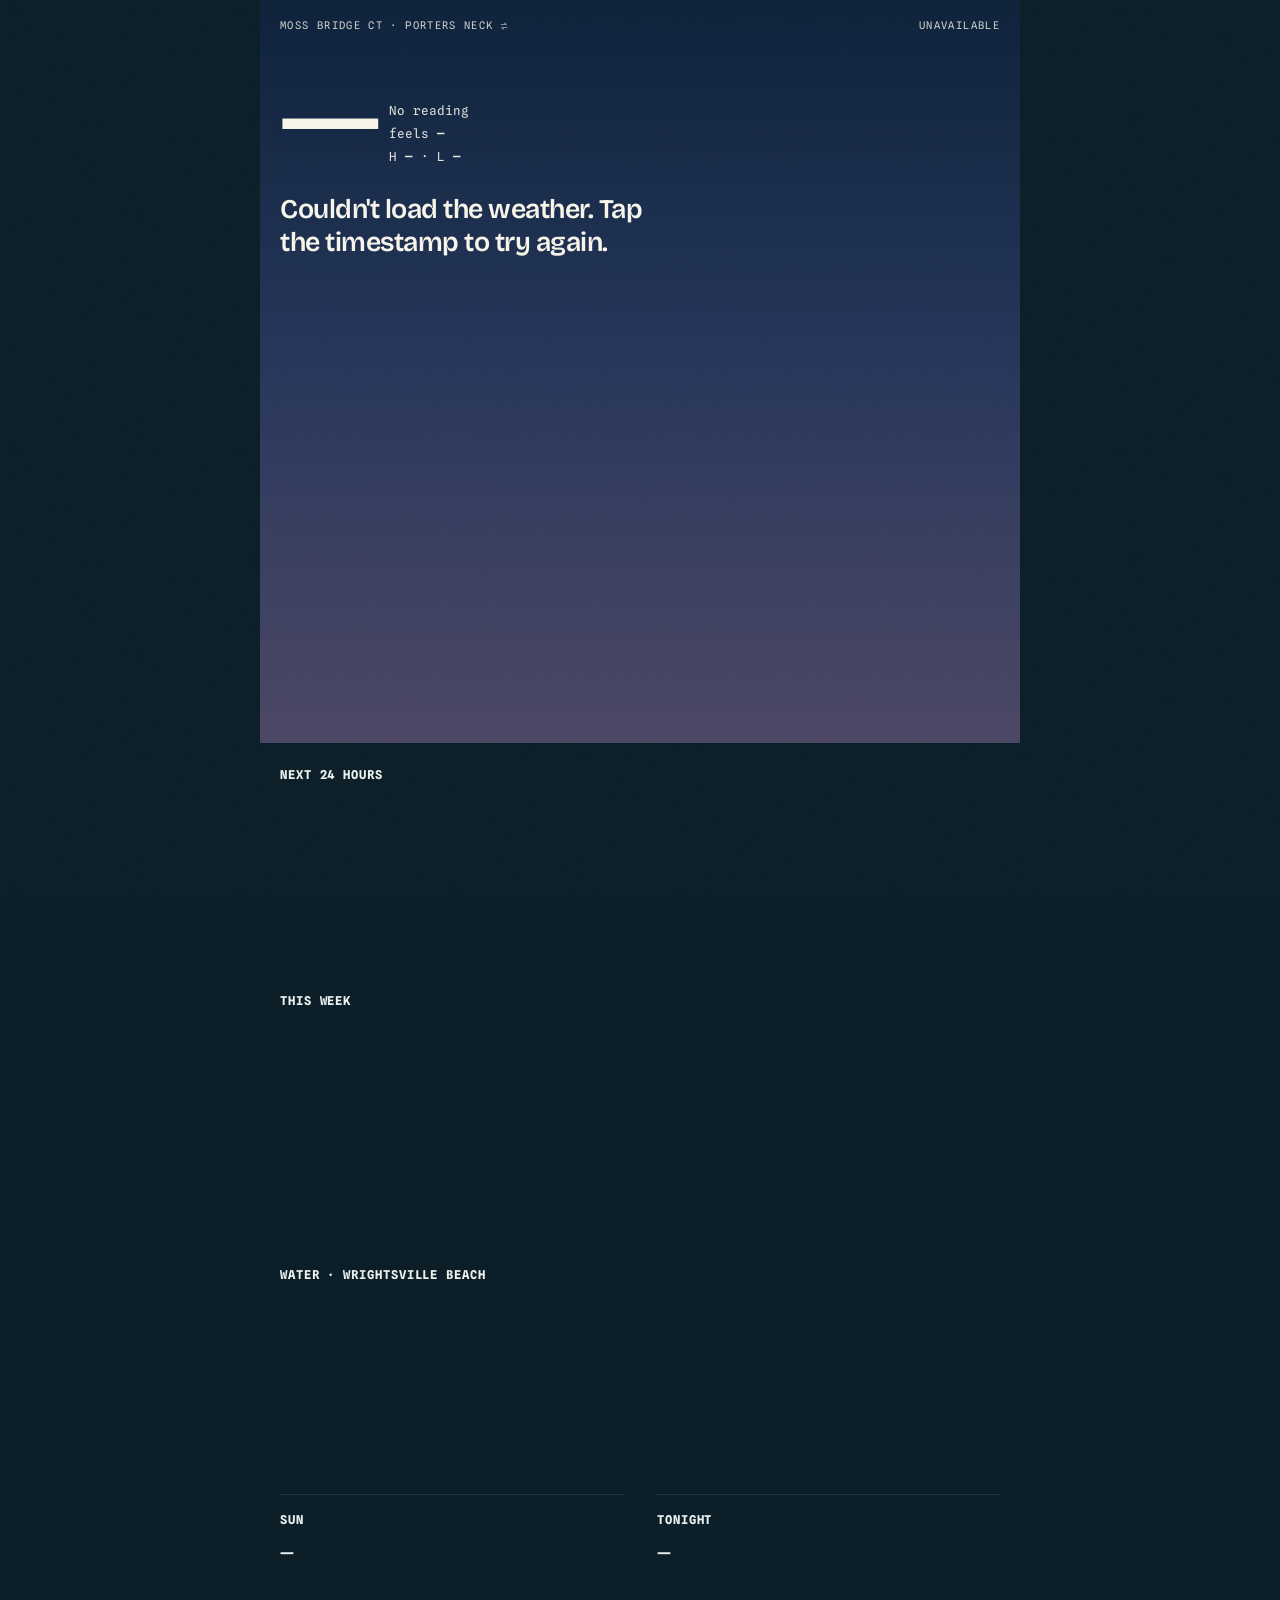
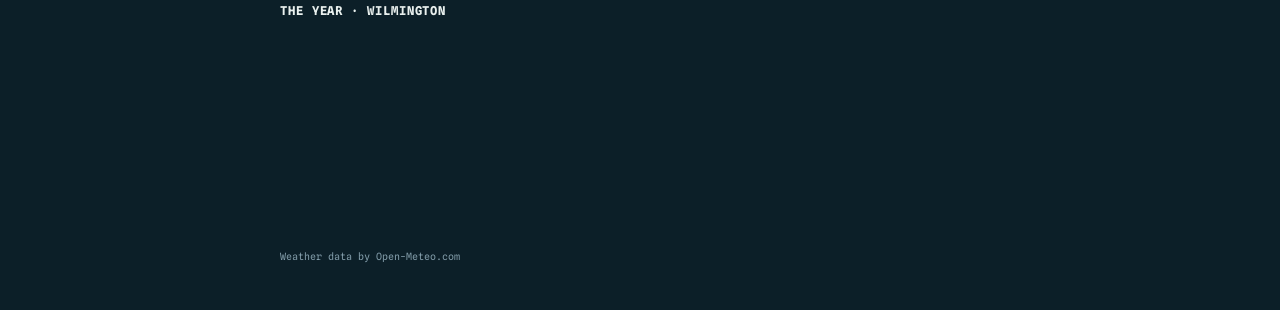
==== index.html @ b4efdf83 "The farm: the Milky Way from dusk, dimmed by the moon and never put out by it Josh: "no one's going " ====
<!DOCTYPE html>
<html lang="en" class="loading" data-theme="light">
<head>
<meta charset="UTF-8">
<meta name="viewport" content="width=device-width, initial-scale=1.0, viewport-fit=cover">
<title>Porch Weather</title>
<link rel="manifest" href="manifest.json">
<link rel="apple-touch-icon" href="icon-180.png">
<link rel="icon" href="icon-180.png">
<meta name="apple-mobile-web-app-capable" content="yes">
<meta name="mobile-web-app-capable" content="yes">
<meta name="apple-mobile-web-app-status-bar-style" content="black-translucent">
<meta name="apple-mobile-web-app-title" content="Porch">
<meta name="theme-color" id="themeColor" content="#8FC3D9">
<link rel="preconnect" href="https://fonts.googleapis.com">
<link rel="preconnect" href="https://fonts.gstatic.com" crossorigin>
<link href="https://fonts.googleapis.com/css2?family=Bricolage+Grotesque:opsz,wght@12..96,300..800&family=Spline+Sans+Mono:wght@400;500;600&display=swap" rel="stylesheet">
<style>
:root{
  --paper:#FAFAF6; --raised:#FFFFFF;
  --ink:#16303B; --ink-soft:#41596A; --ink-faint:#435D69;
  --line:#E3E7E1; --wash:#EFF2ED;
  --marker:#AD3517; --marker-soft:#F5E1DA;
  --water:#3E7CA6; --water-soft:#BFD7E4; --water-ink:#286184;
  --sun:#E8B02F; --heat:#974607; --go:#1E6B44;
  --sky1:#5C9FC6; --sky2:#9ECBDC; --sky3:#EAE6D2; --on-sky:#0F2B36; --off-sky:#F7F4EA;
  --sky-scrim:rgba(250,250,246,0);
  --disp:"Bricolage Grotesque",-apple-system,system-ui,sans-serif;
  --mono:"Spline Sans Mono",ui-monospace,monospace;
  --ease:cubic-bezier(.22,.68,.28,1);
}
html[data-theme=dark]{
  --paper:#0C1F28; --raised:#122B36;
  --ink:#E9F0EE; --ink-soft:#A6BCC6; --ink-faint:#829CA9;
  --line:#1C3844; --wash:#132C36;
  --marker:#F0774E; --marker-soft:#33231F;
  --water:#7FB0C9; --water-soft:#1B3B4A; --water-ink:#7FB0C9;
  --sun:#F0C04E; --heat:#E0A057; --go:#5FC08D;
}
*{margin:0;padding:0;box-sizing:border-box}
html{-webkit-text-size-adjust:100%;background:var(--paper)}
body{font-family:var(--disp);color:var(--ink);background:var(--paper);line-height:1.45;
  -webkit-font-smoothing:antialiased;transition:background .8s var(--ease),color .8s var(--ease);overflow-x:hidden}
.grain{position:fixed;inset:0;z-index:90;pointer-events:none;opacity:.045;mix-blend-mode:multiply;
  background-image:url("data:image/svg+xml,%3Csvg xmlns='http://www.w3.org/2000/svg' width='220' height='220'%3E%3Cfilter id='n'%3E%3CfeTurbulence type='fractalNoise' baseFrequency='.82' numOctaves='3' stitchTiles='stitch'/%3E%3C/filter%3E%3Crect width='100%25' height='100%25' filter='url(%23n)'/%3E%3C/svg%3E")}
html[data-theme=dark] .grain{mix-blend-mode:overlay;opacity:.09}
/* Golden hour is not only a sky event. When you open the app inside one, the paper should
   look like it is catching the light too: this is the light spilling off the sky block and
   down the page, and it stays with the viewport so the whole app reads as lit however far
   you have scrolled. It sits under .app, which has no background of its own. */
.goldwash{position:fixed;inset:0;z-index:0;pointer-events:none;opacity:0;
  transition:opacity 1.6s var(--ease),background 1.6s var(--ease)}
.app{max-width:760px;margin:0 auto;padding:0 0 calc(46px + env(safe-area-inset-bottom));position:relative;z-index:1}
@keyframes rise{from{opacity:0;transform:translateY(10px)}to{opacity:1;transform:none}}
.app>*{animation:rise .6s var(--ease) both}
.app>*:nth-child(2){animation-delay:.07s}.app>*:nth-child(3){animation-delay:.13s}
.app>*:nth-child(4){animation-delay:.19s}.app>*:nth-child(5){animation-delay:.25s}
.app>*:nth-child(6){animation-delay:.31s}.app>*:nth-child(7){animation-delay:.37s}
.app>*:nth-child(8){animation-delay:.43s}

/* ── sky ─────────────────────────────────────────────── */
/* The sunrise and sunset times sit on open sky, whose colour changes all day, so their
   halo has to be the opposite of whatever ink the sky just chose rather than the opposite
   of the theme. At golden hour the sky is dark enough to want light text while the theme
   is still light, and a light halo under light text erases the word. It also has to stay
   thin: at 10px a 2.6px stroke is wider than the stem of the digit it is meant to protect,
   so it closes every counter and the time becomes a blob. */
.suntime{paint-order:stroke;stroke:var(--off-sky,#F7F4EA);stroke-width:1.3px;
  stroke-linejoin:round;stroke-opacity:.9}
/* the sides keep clear of a status bar that stands down the edge: folded, the iPhone Duo's cover screen
   puts it in a column on the camera's side, reported as a side inset and not a top one, and the strip,
   the stamp and the cobweb ran under it (Josh, October 25 2026, his everyday phone). Everywhere else
   the side insets are 0 and this is the 20px it always was. The picture still runs edge to edge */
.sky{position:relative;overflow:hidden;color:var(--on-sky);isolation:isolate;
  padding:calc(18px + env(safe-area-inset-top)) max(20px,env(safe-area-inset-right)) 0 max(20px,env(safe-area-inset-left));
  background:linear-gradient(180deg,var(--sky1) 0%,var(--sky2) 46%,var(--sky3) 100%);
  transition:background 1.2s var(--ease),color .8s var(--ease)}
.sky::before{content:"";position:absolute;inset:0;z-index:1;pointer-events:none;
  background:linear-gradient(180deg,var(--scrim,transparent) 0%,transparent 68%);
  transition:background 1.2s var(--ease)}
.sky-fx{position:absolute;inset:0;z-index:0;pointer-events:none;overflow:hidden}
.sky-fx svg,.sky-fx canvas.milky{position:absolute;inset:0;width:100%;height:100%}
.sky>*:not(.sky-fx):not(.flash):not(.rainfx):not(.cobweb){position:relative;z-index:2}
/* Halloween's cobweb is on the glass, so it is over everything in the sky, the rain included, and
   it is out of the flow and takes no tap: nothing under it moves and every tap goes through it */
.cobweb{position:absolute;top:0;right:0;width:0;height:0;z-index:3;pointer-events:none}
.cobweb svg{position:absolute;top:0;right:0;display:block;overflow:hidden;pointer-events:none}
.cobweb .web-swing,.cobweb .web-reel,.cobweb .web-drop{transform-box:view-box;transform-origin:0 0}
/* the spider sways on her dragline the way a spider on silk does, and now and then lets herself
   down a little and climbs back: the dragline is reeled out (web-reel) exactly as far as she drops
   (web-drop), on one clock, so she never leaves the end of it */
.cobweb .web-swing{animation:webSwing var(--sw,6.4s) ease-in-out infinite alternate}
@keyframes webSwing{from{transform:rotate(var(--sa,3.5deg))}to{transform:rotate(calc(var(--sa,3.5deg) * -1))}}
.cobweb .web-reel{animation:webReel var(--dd,29s) ease-in-out infinite}
@keyframes webReel{0%,73%,100%{transform:none}76%{transform:scaleY(var(--ro,1.3))}78.5%,87%{transform:scaleY(var(--ry,1.25))}}
.cobweb .web-drop{animation:webDrop var(--dd,29s) ease-in-out infinite}
@keyframes webDrop{0%,73%,100%{transform:none}76%{transform:translateY(var(--yo,4px))}78.5%,87%{transform:translateY(var(--yd,3px))}}
/* Lightning runs on one clock for the whole sky, so a bolt and the wash that goes with
   it are the same event rather than two animations that happen to be on at once. The old
   pair could not have been: the wash cycled every 7s and the bolt every 37s, so the sky
   lit with nothing under it and the bolt struck into a sky that stayed dark. Beats at 0,
   34 and 61 per cent of the cycle carry a strike; 17 per cent is wash only, which is what
   a discharge inside the cloud looks like from a porch. Distant thunder gets sheetWash:
   the same clock, no close beat, and much less of it. */
.flash{position:absolute;inset:0;z-index:1;background:#FFF8E7;opacity:0;pointer-events:none}
.flash.on{animation:stormWash 19s linear infinite}
.flash.far{animation:sheetWash 19s linear infinite}
@keyframes stormWash{0%,100%{opacity:0}
  .5%{opacity:.52}1.1%{opacity:.06}1.8%{opacity:.36}3.1%{opacity:0}
  17%{opacity:0}17.9%{opacity:.19}19.6%{opacity:0}
  34%{opacity:0}34.5%{opacity:.47}35.1%{opacity:.05}35.9%{opacity:.33}37.2%{opacity:0}
  61%{opacity:0}61.5%{opacity:.55}62.1%{opacity:.07}62.9%{opacity:.39}64.3%{opacity:0}}
@keyframes sheetWash{0%,100%{opacity:0}
  .6%{opacity:.22}2.4%{opacity:0}
  61%{opacity:0}61.7%{opacity:.13}63.2%{opacity:0}}
.drift{will-change:transform}
/* the sky's clouds: each layer is the sky's own size, so the drift's 14% is 14% of the sky, and
   its canvas (bakeClouds) hangs out past it as far as the puffs and their blur reach */
.sky-fx .cloud{position:absolute;left:0;top:0;width:100%;height:100%;transform-origin:0 0;pointer-events:none}
.sky-fx .cloud canvas{position:absolute;display:block}
@keyframes drift{from{transform:translate3d(-14%,0,0)}to{transform:translate3d(14%,0,0)}}
/* rain leans and travels with the wind that is actually blowing */
.rainfx{position:absolute;inset:-10% 0 0;z-index:1;pointer-events:none;overflow:hidden;
  transform:skewX(var(--rlean,0deg))}
.rainfx i{position:absolute;top:-12%;width:var(--rw,1.2px);height:var(--rh,8%);border-radius:1px;
  background:linear-gradient(180deg,transparent,var(--rain,rgba(226,240,246,.62)));animation:fall linear infinite}
@keyframes fall{to{transform:translate3d(var(--rx,-14px),880px,0)}}
/* snow is the same generator wearing different clothes: round, slow, and it wanders on the
   way down instead of falling in a line */
.rainfx.snow{transform:none}
.rainfx.snow i{width:var(--rw,3px);height:var(--rw,3px);border-radius:50%;
  background:var(--snow,rgba(246,251,253,.92));animation-name:flake}
@keyframes flake{0%{transform:translate3d(0,0,0)}
  25%{transform:translate3d(calc(var(--rx,20px) * .45),220px,0)}
  50%{transform:translate3d(calc(var(--rx,20px) * .3),440px,0)}
  75%{transform:translate3d(calc(var(--rx,20px) * .85),660px,0)}
  100%{transform:translate3d(var(--rx,20px),880px,0)}}
/* the near rain, drawn inside a scene rather than behind it. The layer above is inked
   against the sky and falls behind the picture, so where a landform fills half the frame
   its drops cross a dark fold as dark lines and there is nothing left to see. These fall
   in front of the fold and are lit the other way round. */
.nearrain{animation:nearFall linear infinite}
@keyframes nearFall{from{transform:translate3d(0,0,0)}to{transform:translate3d(var(--nx,0px),var(--ny,160px),0)}}
/* rain hitting the flat: a tick that exists for two frames and is gone */
.splash{transform-box:fill-box;transform-origin:bottom center;opacity:0;animation:splash var(--sd,1.7s) linear infinite}
@keyframes splash{0%,90%,100%{opacity:0;transform:scaleY(.3)}92%{opacity:.55;transform:scaleY(1)}96%{opacity:.18;transform:scaleY(.6)}}
/* one bolt, rarely, two blinks and gone */
/* A strike is a leader, a bright return stroke, a gap, and a second weaker return.
   The old one faded up to .8 and back and read as a light being turned on. This is
   66ms to full, dark at 220ms, back at 285ms, gone by 550ms. */
.bolt{opacity:0;animation:bolt 19s linear infinite}
@keyframes bolt{0%{opacity:0}
  .35%{opacity:1}.75%{opacity:.92}
  1.15%{opacity:.08}
  1.5%{opacity:.88}2.1%{opacity:.66}
  2.9%{opacity:0}100%{opacity:0}}
@keyframes twinkle{0%,100%{opacity:var(--o)}50%{opacity:calc(var(--o) * .28)}}
.star{animation:twinkle 4s ease-in-out infinite}
/* while you are inside golden hour, the gold on the arc breathes */
.goldpulse{animation:goldBreathe 6s ease-in-out infinite}
@keyframes goldBreathe{0%,100%{opacity:var(--ga,.7)}50%{opacity:calc(var(--ga,.7) * 1.15)}}
/* one meteor every four minutes on a clear night, gone in seven hundred milliseconds */
.meteor{opacity:0;animation:meteor 240s linear infinite}
@keyframes meteor{0%,99.59%,100%{opacity:0;transform:translate(0,0)}
  99.63%{opacity:.9}99.88%{opacity:0;transform:translate(var(--mx,120px),var(--my,54px))}}
/* heat coming off the flat: a narrow band leaning half a degree either way */
.heatband{transform-box:fill-box;transform-origin:50% 100%;animation:heatShimmer 3.4s ease-in-out infinite alternate}
@keyframes heatShimmer{from{transform:skewX(-.55deg) translateY(.3px)}to{transform:skewX(.55deg) translateY(-.3px)}}
@keyframes sway{from{transform:skewX(var(--sway-neg,-.55deg))}to{transform:skewX(var(--sway,.55deg))}}
/* spanish moss hangs, so it pivots from the top and swings further than what holds it */
.moss{transform-box:fill-box;transform-origin:50% 0;animation:sway var(--md,7s) ease-in-out infinite alternate}
/* Beaufort's layers (lowcountryScene), laid over the still picture so WebKit repaints only what moves:
   the moss on its own, the still oak and the dock in front of it, the boxes over them (the water's band, and
   the palmetto crowns and the boat, which turn whole), and everything else that moves; and the joints the
   flag, the sock, the balloon and the skeleton's wave turn at */
.scene .scene-layer{position:absolute;left:0;top:0;width:100%;height:100%;pointer-events:none;will-change:transform}
/* the parts that turn whole, the palmetto crowns and the boat: each a box placed in the scene's units, as
   fractions of the frame, whose drawing is still and which turns about its joint, so WebKit hands the turn
   to the compositor and repaints nothing. A box in a box is the same size as its parent */
.scene .scene-lift{position:absolute;left:0;top:0;width:100%;height:100%;pointer-events:none;container-type:size;overflow:hidden}
/* only Beaufort has boxes; empty, at the other places, the container is not there at all, because even empty it
   moved a pixel of the coast's still picture under reduced motion */
.scene .scene-lift:empty{display:none}
.scene .scene-layer:empty{display:none}
.scene-lift .lift{position:absolute;overflow:hidden}
.scene-lift .lift>.lift{position:absolute;left:0;top:0;width:100%;height:100%}
/* a drawing runs on past the frame inside its box, and the frame is cut once, here, where it does not turn: cut
   by its own sheet, the third palmetto lost a turning sliver at the right edge of the screen as it swayed */
.scene-lift .lift>svg{position:absolute;display:block;overflow:visible}
@keyframes bftRockLift{from{transform:rotate(calc(var(--rk,1deg) * -1)) translateY(var(--rty,.25px))}to{transform:rotate(var(--rk,1deg)) translateY(calc(var(--rty,.25px) * -1))}}
.scene-layer :is(.bft-flag,.bft-sock,.bft-sock-tail,.bft-balloon),.scene-lift .bft-bones-wave{transform-box:view-box;transform-origin:0 0}
@keyframes bftTurn{from{transform:rotate(var(--sway-neg,-.6deg))}to{transform:rotate(var(--sway,.6deg))}}
/* the house at Porters Neck (pnPondScene): the gas flames flicker at their base, the fountain's jets lean and its spray drifts on the gusts, the reflection's ripples drift, and the heron's head nods */
:is(#sceneSvg,.scene-layer) .pn-flame{transform-box:view-box;transform-origin:0 0}
@keyframes pnDrift{from{transform:translateX(calc(var(--dx,1px) * -1))}to{transform:translateX(var(--dx,1px))}}
:is(#sceneSvg,.scene-layer) .heron-still *{animation:none!important}
/* the house animals: a look, a turtle dipping. Transforms and opacity only. */
:is(#sceneSvg,.scene-layer) :is(.pn-nod,.pn-dip,.pn-look){transform-box:view-box;transform-origin:0 0}
:is(#sceneSvg,.scene-layer) .pn-nod{animation:pnNod 8.5s ease-in-out infinite}
@keyframes pnNod{0%,72%,100%{transform:rotate(0)}80%{transform:rotate(7deg)}88%{transform:rotate(-2deg)}}
/* the hawk on the ridge dips its head to look over the lawn, holds, and comes back up: once in 31 seconds */
:is(#sceneSvg,.scene-layer) .pn-look{animation:pnLook 31s ease-in-out infinite}
@keyframes pnLook{0%,58%,100%{transform:rotate(0)}62%,75%{transform:rotate(17deg)}79%{transform:rotate(-4deg)}83%{transform:rotate(0)}}
:is(#sceneSvg,.scene-layer) .pn-dip{animation:pnDip 12s ease-in-out infinite}
@keyframes pnDip{0%,68%,100%{transform:translateY(0);opacity:1}74%{transform:translateY(2.6px);opacity:.15}80%{transform:translateY(0);opacity:1}}
@keyframes pnSpray{from{transform:skewX(calc(var(--sk,1deg) * -.4))}to{transform:skewX(var(--sk,1deg))}}
@keyframes pnDrops{from{transform:translateX(calc(var(--dx,1px) * -.3));opacity:.75}to{transform:translateX(var(--dx,1px));opacity:1}}
@keyframes pnFlick{0%{transform:scale(1,1);opacity:1}35%{transform:scale(1.02,calc(1 - var(--fk,.1)));opacity:.88}70%{transform:scale(.98,calc(1 + var(--fk,.1) * .6));opacity:1}100%{transform:scale(1,calc(1 - var(--fk,.1) * .5));opacity:.93}}
/* the hot tub, in season: low soft steam over a steady aqua light.
   Opacity and a short rise only, and reduced motion leaves the wisps still. */
:is(#sceneSvg,.scene-layer) .pn-steam{transform-box:fill-box;transform-origin:center bottom;animation:pnSteam var(--sd,9s) ease-in infinite}
@keyframes pnSteam{0%{transform:translateY(0);opacity:.55}25%{opacity:.8}100%{transform:translateY(-5px);opacity:0}}
.scene-layer .bft-flag[style]{animation:bftFlag var(--fd,1.4s) ease-in-out infinite alternate}
@keyframes bftFlag{from{transform:skewY(calc(var(--fs,2deg) * -1))}to{transform:skewY(var(--fs,2deg))}}
.scene-layer :is(.bft-sock,.bft-sock-tail)[style]{animation:bftFlutter var(--fd,1.6s) ease-in-out infinite alternate}
.scene-layer .bft-flyover{animation:bftFlyover 300s linear infinite;opacity:0}
@keyframes bftFlyover{0%{transform:translateX(0);opacity:1}7%{transform:translateX(var(--j1,420px));opacity:1}7.01%,100%{transform:translateX(var(--j1,420px));opacity:0}}
/* Halloween at Beaufort: the red balloon swings about its tie on the rail, the skeleton at the helm waves */
@keyframes bftBalloonSway{0%,100%{transform:rotate(var(--bl,-3deg))}34%{transform:rotate(var(--bp,3deg))}52%{transform:rotate(calc(var(--bp,3deg) * .3))}70%{transform:rotate(calc(var(--bp,3deg) * .65))}}
.scene-lift .bft-bones-wave[style]{animation:bftBonesWave 24s ease-in-out infinite}
@keyframes bftBonesWave{0%,78%,100%{transform:rotate(0)}81%{transform:rotate(20deg)}84%{transform:rotate(-6deg)}87%{transform:rotate(20deg)}90%{transform:rotate(-6deg)}93%{transform:rotate(10deg)}96%{transform:rotate(0)}}
@keyframes bftFlutter{from{transform:rotate(calc(var(--fa,1.5deg) * -1))}to{transform:rotate(var(--fa,1.5deg))}}
.flight-wing{transform-box:fill-box;animation:wingBeat var(--fd,7.4s) ease-in-out infinite}
.wing-l{transform-origin:100% 60%;--rest:0deg;--lift:9deg;--press:-5deg}.wing-r{transform-origin:0 60%;--rest:0deg;--lift:-9deg;--press:5deg}
/* gulls and hawks glide. One shallow beat inside a long rest reads as a bird;
   rapid mirrored triangles read as a bat, however accurate the body may be. */
@keyframes wingBeat{0%,52%,100%{transform:rotate(var(--rest))}
  57%{transform:rotate(var(--lift))}62%{transform:rotate(var(--press))}
  67%{transform:rotate(var(--lift))}72%{transform:rotate(var(--press))}
  77%{transform:rotate(var(--lift))}84%{transform:rotate(var(--rest))}}
.deer-ear{transform-box:fill-box;transform-origin:55% 85%;animation:earFlick 12.5s ease-in-out infinite}
@keyframes earFlick{0%,78%,100%{transform:rotate(0)}82%{transform:rotate(-11deg)}86%{transform:rotate(3deg)}90%{transform:rotate(0)}}
/* head and neck pivot at the shoulder: a long stretch of stillness, then the
   nose goes all the way into the grass and comes back up. The look-at-you
   is rarer, and never while the head is down. */
.deer-head{animation:deerGraze 48s ease-in-out infinite}
/* The buck carries his head high, so the graze is two joints on one clock: the neck swings down
   from the withers and the head tips back at the poll, which is what puts the muzzle in the grass
   instead of leaving it hanging at chest height */
@keyframes deerGraze{0%,26%,48%,100%{transform:none}32%,40%{transform:rotate(116deg)}45%{transform:none}}
.deer-nod{animation:deerNod 48s ease-in-out infinite}
@keyframes deerNod{0%,26%,48%,100%{transform:none}32%,40%{transform:rotate(-56deg)}45%{transform:none}}
.deer-leg{transform-box:fill-box;transform-origin:50% 0;animation:deerStep 29s ease-in-out infinite}
@keyframes deerStep{0%,76%,100%{transform:rotate(0)}81%{transform:rotate(7deg)}87%{transform:translateX(1px) rotate(-3deg)}93%{transform:rotate(0)}}
.wildlife.deer .deer-tail{animation:flagFlick 8s ease-in-out infinite}
@keyframes flagFlick{0%,16%,46%,100%{transform:none}
  19%{transform:rotate(28deg)}22%{transform:rotate(-12deg)}25%{transform:rotate(8deg)}29%{transform:none}
  68%{transform:rotate(24deg)}71%{transform:rotate(-10deg)}75%{transform:none}}
/* the water answers the wind: near-still under 6 mph, working chop above 15. One keyframe
   drives both the specular track and the chop dashes; the caller sets throw and opacity */
/* a cloud shadow crossing the ground, at the speed the clouds themselves are moving */
.cshadow{animation:cshadow var(--cd,90s) linear infinite}
@keyframes cshadow{0%{transform:translateX(var(--x0,-200px));opacity:0}
  16%,84%{opacity:var(--co,.1)}100%{transform:translateX(var(--x1,600px));opacity:0}}
/* a vane hunts back and forth in a gusty wind and sits almost still in a steady one */
.vane-hunt{transform-box:fill-box;transform-origin:center;animation:vaneHunt var(--vt,7s) ease-in-out infinite alternate}
@keyframes vaneHunt{from{transform:rotate(var(--vh-neg,-3deg))}to{transform:rotate(var(--vh,3deg))}}
/* the scene settles into place once, when the app opens, and never again */
@keyframes sceneIn{from{opacity:0;transform:translateY(7px) scale(1.014)}to{opacity:1;transform:none}}
.scene.first{animation:sceneIn .9s var(--ease) both}
.wmove{transform-box:fill-box;transform-origin:center;animation:wmove var(--wd,9s) ease-in-out infinite}
@keyframes wmove{0%,100%{transform:translateX(calc(var(--wx,2px) * -1));opacity:var(--o0,.1)}
  50%{transform:translateX(var(--wx,2px));opacity:var(--o1,.24)}}
/* A heron is mostly still. Two steps, a long stand, one spear, and a slow
   unnoticed drift back over the last thirty seconds so the loop can start
   again. It does not walk home — that was the moonwalk — and it does not
   turn: the turn was there to mask the drift, and a fold-and-flip on a
   fourteen-second beat read as a twirl, which is the opposite of masking.
   5.6px over thirty seconds needs no mask. The strike tips the whole bird
   at the hips so the neck stays on the chest. */
.heron-wade{animation:heronWade 150s ease-in-out infinite}
@keyframes heronWade{0%,23.8%,100%{transform:none}
  25%,28%{transform:translateX(-2.8px)}
  29.5%,80%{transform:translateX(-5.6px)}}
.heron-lunge{animation:heronLunge 150s ease-in-out infinite}
@keyframes heronLunge{0%,39%,48%,100%{transform:none}
  40.4%{transform:rotate(-37deg) translate(0,5px)}
  40.8%,43.6%{transform:rotate(-48deg) translate(0,7px)}
  46.2%{transform:rotate(-15deg) translate(0,1.4px)}}
.heron-leg.near{animation:heronStepA 150s ease-in-out infinite}
.heron-leg.far{animation:heronStepB 150s ease-in-out infinite}
.heron-leg.near .heron-tarsus{animation:heronTuckA 150s ease-in-out infinite}
.heron-leg.far .heron-tarsus{animation:heronTuckB 150s ease-in-out infinite}
@keyframes heronStepA{0%,21.5%,25%,100%{transform:none}
  22.8%{transform:rotate(22deg)}23.8%{transform:rotate(14deg)}}
@keyframes heronTuckA{0%,22%,23.8%,100%{transform:none}
  22.5%{transform:rotate(-28deg)}}
@keyframes heronStepB{0%,25.5%,30%,100%{transform:none}
  26.8%{transform:rotate(-14deg)}27.8%{transform:rotate(22deg)}28.8%{transform:rotate(14deg)}}
@keyframes heronTuckB{0%,27%,28.8%,100%{transform:none}
  27.4%{transform:rotate(-28deg)}}
.heron-strike{animation:heronStrike 150s ease-in-out infinite}
@keyframes heronStrike{0%,39%,48%,100%{transform:none}
  40.4%{transform:translate(-.8px,2.2px) rotate(-37deg)}
  40.8%,43.6%{transform:translate(-1px,2.8px) rotate(-46deg)}
  46.2%{transform:translate(-.3px,.8px) rotate(-14deg)}}
.heron-step-ring{transform-box:fill-box;transform-origin:center;opacity:0;animation:heronStepRingA 150s ease-out infinite}
.heron-step-ring.far{animation-name:heronStepRingB}
@keyframes heronStepRingA{0%,24.9%,28%,100%{opacity:0;transform:scale(.45)}25%{opacity:.32;transform:scale(.55)}27.4%{opacity:0;transform:scale(1.5)}}
@keyframes heronStepRingB{0%,29.9%,33%,100%{opacity:0;transform:scale(.45)}30%{opacity:.32;transform:scale(.55)}32.4%{opacity:0;transform:scale(1.5)}}
.heron-splash{transform-box:fill-box;transform-origin:center;animation:heronSplash 150s ease-out infinite;opacity:0}
@keyframes heronSplash{0%,40.5%,46%,100%{opacity:0;transform:scale(.4)}
  40.7%{opacity:.5;transform:scale(.7)}
  42.5%{opacity:.22;transform:scale(1.5)}
  44.8%{opacity:0;transform:scale(1.9)}}
/* The scan was two sweeps every 31 seconds, which is forty per cent of the time
   spent moving, on a bird whose whole character is that it does not. It goes
   over once now, waits there, comes back, and then does nothing for a minute
   and a half. 97s is coprime with the 150s body clock so the look never lands
   on the same beat as the strike, and the phase comes off the wall clock or a
   re-render would keep dropping the wait back to the start. */
.heron-scan{animation:heronScan 97s ease-in-out infinite}
@keyframes heronScan{0%,80%,100%{transform:rotate(0)}
  85.5%,91%{transform:rotate(-3deg)}96%{transform:rotate(0)}}
/* A perched egret rests for a long time, then gives its wings one quick settling flutter.
   The shoulder is the real pivot; the long quiet gap keeps it a resident, not a show. */
.egret-wing-stretch{animation:egretWingStretch 90s ease-in-out infinite}
@keyframes egretWingStretch{0%,95%,100%{transform:none}
  96%{transform:rotate(-34deg)}97%{transform:rotate(-8deg)}98%{transform:rotate(-28deg)}99%{transform:rotate(-3deg)}}
/* one gull actually crosses, instead of two pinned to the sky */
.gull-cross{animation:gullCross var(--gd,70s) linear infinite}
@keyframes gullCross{0%{transform:translate(0,0);opacity:0}6%,94%{opacity:1}
  50%{transform:translate(calc(var(--gx,300px) * .5),var(--gy,-16px))}
  100%{transform:translate(var(--gx,300px),0);opacity:0}}
/* a hawk on a thermal: a long slow ellipse, not a flight path */
.hawk-circle{animation:circleDrift var(--hd,150s) ease-in-out infinite}
@keyframes circleDrift{0%,100%{transform:translate(0,0)}25%{transform:translate(var(--cx,30px),var(--cy,-8px))}
  50%{transform:translate(0,var(--cy2,-15px))}75%{transform:translate(calc(var(--cx,30px) * -1),var(--cy,-8px))}}
/* Halloween's bats (October only). A bat's wing never rests: each one turns at its own shoulder
   through quick uneven strokes, folding a little on the way up the way a bat's hand does, with a
   half-beat now and then as it turns. The outer group hunts a jinking loop round its own patch of
   sky, banked into its turns, carried downwind across it (--dr, off the real wind) and beating
   back, and leaning with the wind (--ln). Three loops, so the colony never flies in step. */
:is(#sceneSvg,.scene-layer) .bat-wing,:is(#sceneSvg,.scene-layer) .bat-fly{transform-box:view-box;transform-origin:0 0}
:is(#sceneSvg,.scene-layer) .bat-wing{animation:batFlap .6s ease-in-out infinite}
@keyframes batFlap{0%,100%{transform:rotate(calc(var(--wd)*-34deg)) scaleX(.74)}13%{transform:rotate(calc(var(--wd)*30deg)) scaleX(1)}
  27%{transform:rotate(calc(var(--wd)*-30deg)) scaleX(.78)}41%{transform:rotate(calc(var(--wd)*36deg)) scaleX(1)}
  55%{transform:rotate(calc(var(--wd)*-24deg)) scaleX(.82)}67%{transform:rotate(calc(var(--wd)*20deg)) scaleX(1)}
  80%{transform:rotate(calc(var(--wd)*-8deg)) scaleX(.95)}89%{transform:rotate(calc(var(--wd)*12deg)) scaleX(1)}}
:is(#sceneSvg,.scene-layer) .bat-a{animation:batHuntA var(--bd,4.6s) linear infinite}
:is(#sceneSvg,.scene-layer) .bat-b{animation:batHuntB var(--bd,4.6s) linear infinite}
:is(#sceneSvg,.scene-layer) .bat-c{animation:batHuntC var(--bd,4.6s) linear infinite}
@keyframes batHuntA{0%,100%{transform:translate(0px,0px) rotate(var(--ln))}
  9%{transform:translate(calc(var(--rx)*.45 + var(--dr)*.1),calc(var(--ry)*-.6)) rotate(calc(var(--ln) + var(--sx)*-12deg))}
  17%{transform:translate(calc(var(--rx)*.9 + var(--dr)*.2),calc(var(--ry)*-.45)) rotate(calc(var(--ln) + var(--sx)*8deg))}
  22%{transform:translate(calc(var(--rx)*1 + var(--dr)*.27),calc(var(--ry)*.15)) rotate(calc(var(--ln) + var(--sx)*18deg))}
  26%{transform:translate(calc(var(--rx)*.7 + var(--dr)*.33),calc(var(--ry)*.55)) rotate(calc(var(--ln) + var(--sx)*-14deg))}
  35%{transform:translate(calc(var(--rx)*.2 + var(--dr)*.45),calc(var(--ry)*.3)) rotate(calc(var(--ln) + var(--sx)*-6deg))}
  44%{transform:translate(calc(var(--rx)*-.35 + var(--dr)*.58),calc(var(--ry)*.75)) rotate(calc(var(--ln) + var(--sx)*10deg))}
  52%{transform:translate(calc(var(--rx)*-.8 + var(--dr)*.7),calc(var(--ry)*.5)) rotate(calc(var(--ln) + var(--sx)*16deg))}
  57%{transform:translate(calc(var(--rx)*-1 + var(--dr)*.78),calc(var(--ry)*-.1)) rotate(calc(var(--ln) + var(--sx)*-8deg))}
  63%{transform:translate(calc(var(--rx)*-.65 + var(--dr)*.9),calc(var(--ry)*-.75)) rotate(calc(var(--ln) + var(--sx)*-16deg))}
  71%{transform:translate(calc(var(--rx)*-.15 + var(--dr)*1),calc(var(--ry)*-1)) rotate(calc(var(--ln) + var(--sx)*4deg))}
  78%{transform:translate(calc(var(--rx)*.25 + var(--dr)*.8),calc(var(--ry)*-.55)) rotate(calc(var(--ln) + var(--sx)*14deg))}
  84%{transform:translate(calc(var(--rx)*.05 + var(--dr)*.55),calc(var(--ry)*.05)) rotate(calc(var(--ln) + var(--sx)*-10deg))}
  92%{transform:translate(calc(var(--rx)*-.2 + var(--dr)*.25),calc(var(--ry)*-.3)) rotate(calc(var(--ln) + var(--sx)*6deg))}}
@keyframes batHuntB{0%,100%{transform:translate(0px,0px) rotate(var(--ln))}
  8%{transform:translate(calc(var(--rx)*.55 + var(--dr)*.12),calc(var(--ry)*-.35)) rotate(calc(var(--ln) + var(--sx)*10deg))}
  14%{transform:translate(calc(var(--rx)*.95 + var(--dr)*.2),calc(var(--ry)*-.8)) rotate(calc(var(--ln) + var(--sx)*18deg))}
  19%{transform:translate(calc(var(--rx)*.75 + var(--dr)*.26),calc(var(--ry)*-.2)) rotate(calc(var(--ln) + var(--sx)*-20deg))}
  24%{transform:translate(calc(var(--rx)*.9 + var(--dr)*.33),calc(var(--ry)*.5)) rotate(calc(var(--ln) + var(--sx)*-6deg))}
  33%{transform:translate(calc(var(--rx)*.35 + var(--dr)*.45),calc(var(--ry)*.8)) rotate(calc(var(--ln) + var(--sx)*12deg))}
  40%{transform:translate(calc(var(--rx)*-.25 + var(--dr)*.55),calc(var(--ry)*.35)) rotate(calc(var(--ln) + var(--sx)*-10deg))}
  46%{transform:translate(calc(var(--rx)*-.7 + var(--dr)*.64),calc(var(--ry)*.85)) rotate(calc(var(--ln) + var(--sx)*-18deg))}
  51%{transform:translate(calc(var(--rx)*-1 + var(--dr)*.72),calc(var(--ry)*.2)) rotate(calc(var(--ln) + var(--sx)*14deg))}
  58%{transform:translate(calc(var(--rx)*-.75 + var(--dr)*.82),calc(var(--ry)*-.5)) rotate(calc(var(--ln) + var(--sx)*20deg))}
  65%{transform:translate(calc(var(--rx)*-.3 + var(--dr)*.92),calc(var(--ry)*-.95)) rotate(calc(var(--ln) + var(--sx)*-6deg))}
  72%{transform:translate(calc(var(--rx)*.1 + var(--dr)*1),calc(var(--ry)*-.4)) rotate(calc(var(--ln) + var(--sx)*-16deg))}
  80%{transform:translate(calc(var(--rx)*.5 + var(--dr)*.75),calc(var(--ry)*-.1)) rotate(calc(var(--ln) + var(--sx)*8deg))}
  87%{transform:translate(calc(var(--rx)*.2 + var(--dr)*.45),calc(var(--ry)*.45)) rotate(calc(var(--ln) + var(--sx)*-12deg))}
  94%{transform:translate(calc(var(--rx)*-.15 + var(--dr)*.2),calc(var(--ry)*.2)) rotate(calc(var(--ln) + var(--sx)*6deg))}}
@keyframes batHuntC{0%,100%{transform:translate(0px,0px) rotate(var(--ln))}
  10%{transform:translate(calc(var(--rx)*.5 + var(--dr)*.12),calc(var(--ry)*-.7)) rotate(calc(var(--ln) + var(--sx)*-14deg))}
  18%{transform:translate(calc(var(--rx)*1 + var(--dr)*.22),calc(var(--ry)*-.3)) rotate(calc(var(--ln) + var(--sx)*10deg))}
  25%{transform:translate(calc(var(--rx)*.65 + var(--dr)*.31),calc(var(--ry)*.4)) rotate(calc(var(--ln) + var(--sx)*18deg))}
  31%{transform:translate(calc(var(--dr)*.4),0px) rotate(calc(var(--ln) + var(--sx)*-4deg))}
  38%{transform:translate(calc(var(--rx)*-.5 + var(--dr)*.5),calc(var(--ry)*-.65)) rotate(calc(var(--ln) + var(--sx)*-16deg))}
  46%{transform:translate(calc(var(--rx)*-1 + var(--dr)*.6),calc(var(--ry)*-.25)) rotate(calc(var(--ln) + var(--sx)*8deg))}
  53%{transform:translate(calc(var(--rx)*-.75 + var(--dr)*.7),calc(var(--ry)*.55)) rotate(calc(var(--ln) + var(--sx)*16deg))}
  58%{transform:translate(calc(var(--rx)*-.35 + var(--dr)*.78),calc(var(--ry)*.8)) rotate(calc(var(--ln) + var(--sx)*-10deg))}
  64%{transform:translate(calc(var(--rx)*.1 + var(--dr)*.88),calc(var(--ry)*.3)) rotate(calc(var(--ln) + var(--sx)*-18deg))}
  70%{transform:translate(calc(var(--rx)*.45 + var(--dr)*.97),calc(var(--ry)*.9)) rotate(calc(var(--ln) + var(--sx)*6deg))}
  76%{transform:translate(calc(var(--rx)*.8 + var(--dr)*1),calc(var(--ry)*.35)) rotate(calc(var(--ln) + var(--sx)*14deg))}
  83%{transform:translate(calc(var(--rx)*.35 + var(--dr)*.7),calc(var(--ry)*-.25)) rotate(calc(var(--ln) + var(--sx)*-8deg))}
  91%{transform:translate(calc(var(--rx)*-.1 + var(--dr)*.35),calc(var(--ry)*-.4)) rotate(calc(var(--ln) + var(--sx)*10deg))}}
/* a tail is the first thing that moves on a deer that has not decided to leave */
.deer-tail{transform-box:fill-box;transform-origin:90% 6%;animation:tailFlick 14.5s ease-in-out infinite}
@keyframes tailFlick{0%,62%,100%{transform:rotate(0)}65%{transform:rotate(16deg)}68%{transform:rotate(-9deg)}
  71%{transform:rotate(5deg)}75%{transform:rotate(0)}}
/* a fiddler crab moves in one burst, then pretends it did not */
.crab-run{animation:scuttle var(--cd,58s) ease-in-out infinite}
@keyframes scuttle{0%,50%{transform:translateX(0)}52%,54%{transform:translateX(3px)}
  56%,58%{transform:translateX(6px)}60%,77%{transform:translateX(9px)}
  80%,82%{transform:translateX(6px)}85%,87%{transform:translateX(3px)}90%,100%{transform:translateX(0)}}
/* Four near legs work in alternating pairs during each short dash; the far four
   support the crab. Each moving leg turns where it joins the shell. */
.crab-leg{animation:crabStep 58s ease-in-out infinite}
@keyframes crabStep{0%,50%,52%,54%,56%,58%,60%,77%,80%,82%,85%,87%,90%,100%{transform:rotate(0)}
  51%,55%,59%,78.5%,83.5%,88.5%{transform:rotate(var(--step))}}
.crab-ripple{transform-box:fill-box;transform-origin:center;opacity:0;animation:crabRipple 58s ease-out infinite}
@keyframes crabRipple{0%,50%,54%,58%,77%,82%,87%,92%,100%{opacity:0;transform:scale(.65)}
  51%,55%,59%,78.5%,83.5%,88.5%{opacity:.28;transform:scale(1)}
  53%,57%,62%,81%,86%,91%{opacity:0;transform:scale(1.3)}}
.owl-eyes{animation:wildlifeBlink 11s ease-in-out infinite}
@keyframes wildlifeBlink{0%,91%,96%,100%{transform:scaleY(1)}93%,94%{transform:scaleY(.08)}}
.owl-head{animation:owlTurn 41s ease-in-out infinite}
@keyframes owlTurn{0%,76%,100%{transform:rotate(0)}82%,90%{transform:rotate(-5deg)}96%{transform:rotate(2deg)}}
.frog-throat{animation:frogBreath 13s ease-in-out infinite}
@keyframes frogBreath{0%,65%,100%{transform:scale(.88);opacity:.25}73%,79%{transform:scale(1.12);opacity:.6}86%{transform:scale(.92);opacity:.3}}
.frog-ripple{transform-box:fill-box;transform-origin:center;opacity:0;animation:frogRipple 13s ease-out infinite}
@keyframes frogRipple{0%,70%,93%,100%{opacity:0;transform:scale(.6)}74%{opacity:.24;transform:scale(.8)}90%{opacity:0;transform:scale(1.5)}}
.crab-claw{animation:clawLift 21s ease-in-out infinite}
/* the big claw sits on the -x side of its joint, so the wave is a positive rotation */
@keyframes clawLift{0%,76%,100%{transform:rotate(0)}83%,88%{transform:rotate(8deg)}94%{transform:rotate(-2deg)}}
.shore-head{animation:shoreFeed 19s ease-in-out infinite}
/* the bird faces -x, so working the mud is a negative rotation: the bill goes down, not back */
@keyframes shoreFeed{0%,61%,100%{transform:rotate(0)}67%{transform:rotate(-30deg)}72%{transform:rotate(-22deg)}77%{transform:rotate(-34deg)}83%{transform:rotate(0)}}
.corm-wing{animation:wingSet 37s ease-in-out infinite}
@keyframes wingSet{0%,72%,100%{transform:rotate(0)}79%{transform:rotate(var(--set,3deg))}88%{transform:rotate(calc(var(--set,3deg) * -.45))}94%{transform:rotate(0)}}
.raccoon-head{animation:raccoonSniff 34s ease-in-out infinite}
@keyframes raccoonSniff{0%,70%,100%{transform:rotate(0)}76%,84%{transform:translate(-.5px,.4px) rotate(4deg)}91%{transform:rotate(-2deg)}}
.raccoon-paw{animation:raccoonReach 34s ease-in-out infinite}
@keyframes raccoonReach{0%,72%,100%{transform:none}78%,84%{transform:translate(-1px,1.2px) rotate(9deg)}91%{transform:none}}
.perch-head{transform-box:fill-box;transform-origin:80% 80%;animation:headCock 17s ease-in-out infinite}
@keyframes headCock{0%,66%,100%{transform:rotate(0)}72%,84%{transform:rotate(-9deg)}90%{transform:rotate(3deg)}}
.magpie-tail{transform-box:fill-box;transform-origin:12% 45%;animation:magpieTail 19s ease-in-out infinite}
@keyframes magpieTail{0%,68%,100%{transform:rotate(0)}73%{transform:rotate(4deg)}79%{transform:rotate(-2deg)}86%{transform:rotate(0)}}
.rabbit-ear{transform-box:fill-box;transform-origin:50% 100%;animation:rabbitListen 16s ease-in-out infinite}
@keyframes rabbitListen{0%,64%,100%{transform:rotate(0)}70%,82%{transform:rotate(var(--ear-turn,7deg))}88%{transform:rotate(calc(var(--ear-turn,7deg) * -.35))}}
.rabbit-body{transform-box:fill-box;transform-origin:50% 100%;animation:rabbitBreathe 7s ease-in-out infinite alternate}
@keyframes rabbitBreathe{from{transform:scaleY(.985)}to{transform:scaleY(1.015)}}
.city-window.spark{animation:citySparkle var(--spark-d,12s) ease-in-out infinite}
@keyframes citySparkle{0%,68%,100%{opacity:var(--spark-lo,.34)}74%,82%{opacity:var(--spark-hi,.92)}88%{opacity:var(--spark-lo,.34)}}
/* a carved pumpkin's candle gutters only as hard as the gusts say: the depth and the tempo are
   set per render off the wind (candleK), and in a calm it gets no animation at all. A flame
   ducks fast and comes back slower. Each cycle has two deep ducks, the second shallower than
   the first (--c0, then --c2), among smaller flutters (--c1) */
:is(#sceneSvg,.scene-layer) .candle.flicker{animation:candle 2.4s ease-in-out infinite}
@keyframes candle{0%,100%{opacity:1}7%{opacity:var(--c1,.9)}12%{opacity:.98}27%{opacity:var(--c1,.9)}31%{opacity:var(--c0,.8)}44%{opacity:1}60%{opacity:.97}66%{opacity:var(--c1,.9)}74%{opacity:var(--c2,.85)}79%{opacity:var(--c1,.9)}90%{opacity:1}}
/* the witch crosses once in each cycle, in the first 22% of it, and spends the rest of it off the
   frame's edge; the bob and the cape's flutter come off the gusts (see witchFly in the script).
   They pivot on her middle and on her shoulders, so their origin is the joint's own 0 0 */
:is(#sceneSvg,.scene-layer) .witch-cross{animation:witchCross var(--wd,60s) linear infinite}
@keyframes witchCross{0%{transform:translate(var(--wx0,-40px),var(--wy0,60px))}22%,100%{transform:translate(var(--wx1,440px),var(--wy1,50px))}}
:is(#sceneSvg,.scene-layer) .witch-bob,:is(#sceneSvg,.scene-layer) .witch-cape{transform-box:view-box;transform-origin:0 0}
:is(#sceneSvg,.scene-layer) .witch-bob{animation:witchBob var(--wbd,3s) ease-in-out infinite alternate}
@keyframes witchBob{from{transform:translateY(var(--wba,1px)) rotate(var(--wbr,1deg))}to{transform:translateY(calc(var(--wba,1px) * -1)) rotate(calc(var(--wbr,1deg) * -1))}}
:is(#sceneSvg,.scene-layer) .witch-cape{animation:witchCape var(--wcd,1s) ease-in-out infinite alternate}
@keyframes witchCape{from{transform:rotate(var(--wc,2deg))}to{transform:rotate(calc(var(--wc,2deg) * -.7))}}
/* More Halloween (October only). The black cat's tail is its own joint at the root and flicks now and
   then: a long sit, then two quick flicks and a settle. The cheesecloth ghost hangs from its knot and
   swings as far as the gusts say, inside the hardwood's own sway. The eyes in the dark open, look,
   blink once and go, each pair on its own clock. The marsh lights drift and dim, slowly. All of
   them pivot on their own joint's 0 0, and all of them are transforms and opacity */
:is(#sceneSvg,.scene-layer) .cat-tail,:is(#sceneSvg,.scene-layer) .ghost-swing,:is(#sceneSvg,.scene-layer) .dark-eyes{transform-box:view-box;transform-origin:0 0}
:is(#sceneSvg,.scene-layer) .cat-tail{animation:catTail 23s ease-in-out infinite}
@keyframes catTail{0%,70%,100%{transform:rotate(0)}73.5%{transform:rotate(-17deg)}77%{transform:rotate(4deg)}80.5%{transform:rotate(-11deg)}85%{transform:rotate(0)}}
:is(#sceneSvg,.scene-layer) .ghost-swing{animation:ghostSwing var(--gd,3s) ease-in-out infinite alternate}
@keyframes ghostSwing{from{transform:rotate(var(--gs,3deg))}to{transform:rotate(calc(var(--gs,3deg) * -.8))}}
:is(#sceneSvg,.scene-layer) .dark-eyes{animation:darkEyes var(--ed,29s) ease-in-out infinite}
@keyframes darkEyes{0%,9%{opacity:0;transform:scaleY(1)}15%{opacity:1}43%{transform:scaleY(1)}44.5%{transform:scaleY(.08)}46%{transform:scaleY(1)}61%{opacity:1}68%,100%{opacity:0;transform:scaleY(1)}}
:is(#sceneSvg,.scene-layer) .wisp{opacity:.7;animation:wisp var(--wd,13s) ease-in-out infinite}
@keyframes wisp{0%,100%{transform:translate(0,0);opacity:.35}28%{transform:translate(var(--wx1,4px),var(--wy1,-1px));opacity:.9}52%{opacity:.5}74%{transform:translate(var(--wx2,-3px),var(--wy2,1px));opacity:.85}}
.city-beacon{opacity:.15;animation:cityBeacon var(--beacon-d,7s) ease-in-out infinite}
@keyframes cityBeacon{0%,78%,100%{opacity:.12}82%,87%{opacity:.82}91%{opacity:.12}}
.fox-head{animation:foxSniff 31s ease-in-out infinite}
@keyframes foxSniff{0%,72%,100%{transform:rotate(0)}78%,85%{transform:translateY(.5px) rotate(5deg)}93%{transform:rotate(-1deg)}}
.fox-tail{animation:foxBrush 31s ease-in-out infinite}
@keyframes foxBrush{0%,74%,100%{transform:rotate(0)}82%,88%{transform:rotate(5deg)}94%{transform:rotate(-2deg)}}
/* hens spend most of their time looking still. Two work the dirt on separate
   clocks — a short run of pecks, then a long stand — and the third scratches,
   then pecks what she turned up. They do not move as a unit.
   The drawing faces left: the beak is -x of the shoulder, so a peck is a
   negative rotation (beak down to the dirt). Positive rotate folded the
   head back over the body. */
.hen-peck{animation:henPeck 15s ease-in-out infinite}
@keyframes henPeck{0%,56%,100%{transform:none}
  59%{transform:rotate(-42deg)}61%{transform:rotate(-12deg)}
  63%{transform:rotate(-48deg)}65%{transform:rotate(-10deg)}
  67%{transform:rotate(-44deg)}69%{transform:rotate(-14deg)}
  71%{transform:rotate(-46deg)}74%{transform:none}}
.hen-tip{animation:henTip 15s ease-in-out infinite}
@keyframes henTip{0%,54%,76%,100%{transform:none}58%,72%{transform:rotate(-12deg)}}
.hen-look{animation:henLook 23s ease-in-out infinite}
@keyframes henLook{0%,74%,100%{transform:rotate(0)}78%,88%{transform:rotate(-7deg)}92%{transform:rotate(3deg)}}
.hen-scratch{animation:henScratch 19s ease-in-out infinite}
@keyframes henScratch{0%,82%,100%{transform:rotate(0)}85%{transform:rotate(-21deg)}
  88%{transform:rotate(12deg)}91%{transform:rotate(-17deg)}94%{transform:rotate(0)}}
/* a cardinal hitches along a branch; one hop, then a long sit */
.perch-hop{animation:perchHop 22s ease-in-out infinite}
@keyframes perchHop{0%,70%,100%{transform:none}
  73%{transform:translate(1.1px,-1.8px)}76%{transform:translate(2.2px,0)}88%{transform:none}}
/* magpies hop, they do not stroll: two steps and planted */
.ground-hop{animation:groundHop 26s ease-in-out infinite}
@keyframes groundHop{0%,68%,100%{transform:none}
  70%{transform:translate(1.4px,-1.6px)}72%{transform:translate(2.6px,0)}
  74%{transform:translate(3.8px,-1.4px)}76%{transform:translate(5px,0)}90%{transform:none}}
/* a drying cormorant shifts its neck once in a long while */
.corm-neck{animation:cormSettle 41s ease-in-out infinite}
@keyframes cormSettle{0%,66%,100%{transform:rotate(0)}
  74%,86%{transform:rotate(5deg)}92%{transform:rotate(-1.5deg)}}
.ff{opacity:0;animation:ffl ease-in-out infinite}
@keyframes ffl{0%,100%{opacity:0;transform:translateY(0)}35%{opacity:.85;transform:translateY(var(--fy,-3px))}
  55%{opacity:.1;transform:translateY(calc(var(--fy,-3px) * 1.7))}70%{opacity:.6;transform:translateY(calc(var(--fy,-3px) * .8))}}
.mist-band{transform-box:fill-box;animation:mistBreath 13s ease-in-out infinite alternate}
@keyframes mistBreath{from{transform:translateX(var(--m0,-7px));opacity:var(--mo0,.1)}
  to{transform:translateX(var(--m1,9px));opacity:var(--mo1,.22)}}
.water-ring{transform-box:fill-box;transform-origin:center;opacity:0;animation:waterRing 3.8s ease-out infinite}
@keyframes waterRing{0%{opacity:0;transform:scale(.55)}18%{opacity:.3}100%{opacity:0;transform:scale(1.65)}}
/* a ring where something moved: a brief event inside a long silence */
.water-ring.slow{animation:waterRingSlow var(--rd,27s) ease-out infinite}
@keyframes waterRingSlow{0%,84%{opacity:0;transform:scale(.45)}86%{opacity:.3}100%{opacity:0;transform:scale(2)}}

.masthead{display:flex;justify-content:space-between;align-items:baseline;font-family:var(--mono);
  font-size:10.5px;letter-spacing:.13em;text-transform:uppercase;gap:10px;opacity:.82}
.masthead .live{display:flex;align-items:center;gap:6px;white-space:nowrap;cursor:pointer;
  -webkit-tap-highlight-color:transparent;min-height:44px;padding:0 7px;margin:-14px -7px}
.masthead .live:active{opacity:.5}
.masthead .addr{white-space:nowrap;overflow:hidden;text-overflow:ellipsis;min-width:0;cursor:pointer;
  -webkit-tap-highlight-color:transparent;display:flex;align-items:center;gap:5px;
  min-height:44px;padding:0 7px;margin:-14px -7px}
.masthead .addr:active{opacity:.5}
.masthead [role=button]:focus-visible{outline:2px solid currentColor;outline-offset:-5px;border-radius:8px}
.masthead .addr svg{flex:0 0 auto;opacity:.6}
.masthead .addr .addr-full,.masthead .addr .addr-short{overflow:hidden;text-overflow:ellipsis;white-space:nowrap;min-width:0}
.addr-short{display:none}
/* the ring is a scaled pseudo-element, not a growing box-shadow: animating the spread
   radius relaid out the whole page 60 times a second, all day, on a kitchen counter */
.live-dot{width:6px;height:6px;border-radius:50%;background:currentColor;position:relative;
  animation:pingDot 2.8s var(--ease) infinite}
.live-dot::after{content:"";position:absolute;inset:-1px;border-radius:50%;
  border:1px solid rgba(199,67,31,.5);animation:ping 2.8s var(--ease) infinite}
@keyframes pingDot{0%,100%{opacity:1}70%{opacity:.55}}
@keyframes ping{0%{transform:scale(.75);opacity:1}70%,100%{transform:scale(2.9);opacity:0}}
.spin .live-dot{animation:none;opacity:.35}
.spin .live-dot::after{animation:none;opacity:0}
.cached .live-dot{animation:none;opacity:.55}
.cached .live-dot::after{animation:none;opacity:0}
.unavailable .live-dot{display:none}

/* last baseline: the bottom meta line sits on the same line as the numerals, at any size */
.now{display:flex;align-items:last baseline;gap:14px;margin-top:24px}
.big-temp{font-size:clamp(88px,27vw,140px);font-weight:300;line-height:.82;letter-spacing:-.045em;
  font-variation-settings:"opsz" 96;font-feature-settings:"tnum" 1;text-shadow:0 1px 30px rgba(0,0,0,.06)}
/* The mark rides the numerals as a superior glyph rather than a flex sibling. As a flex item it
   was the block's last baseline, so "align-items:last baseline" on .now aligned the meta column
   to the degree sign instead of to the digits, wedging it 35-55px low. */
.deg{font-size:.28em;font-weight:400;line-height:1;letter-spacing:normal;opacity:.5;
  display:inline-block;vertical-align:baseline;position:relative;top:-2.02em;margin-left:.1em}
.now-meta{font-family:var(--mono);font-size:12.5px;opacity:.9;min-width:0;flex:1}
.big-temp{flex:0 0 auto}
.now-meta div{margin-bottom:5px;white-space:nowrap}
#condLabel{white-space:normal;text-wrap:pretty}
.now-meta div:last-child{margin-bottom:0}
.now-meta b{font-weight:600}
.verdict{margin:20px 0 2px;font-size:clamp(19px,5.1vw,27px);font-weight:550;letter-spacing:-.018em;
  line-height:1.22;max-width:21em;text-wrap:balance}
.verdict em{font-style:normal;color:var(--hl,#B93A18);font-weight:650}
.chips{display:flex;gap:6px;flex-wrap:wrap;margin:16px 0 0}
.chip{font-family:var(--mono);font-size:11.5px;padding:5px 11px;border-radius:999px;
  background:var(--chip-bg,rgba(16,40,50,.09));backdrop-filter:blur(6px);display:flex;align-items:center;gap:5px}
.chip svg{display:block;opacity:.7}
/* the chip's arrow is the reading, so it wears the chip's ink rather than the card's water blue */
.chip .vane{color:currentColor;opacity:.8}

.alert-strip{display:none;background:var(--marker);color:#FFF7F3;font-family:var(--mono);font-size:11.5px;
  letter-spacing:.11em;text-transform:uppercase;padding:10px 13px;border-radius:11px;margin-bottom:15px;
  box-shadow:0 6px 22px -8px rgba(199,67,31,.75);position:relative;overflow:hidden}
/* at night the page's marker is a light salmon for type on dark paper, and cream type on it read at
   about 2.7:1; the strip keeps a deeper rust of its own, 4.5:1 and more for every word on it */
html[data-theme=dark] .alert-strip{background:#9A3317;box-shadow:0 6px 22px -8px rgba(0,0,0,.6)}
.alert-strip.on{display:block;animation:alertIn .5s var(--ease) both}
@keyframes alertIn{from{opacity:0;transform:translateY(-6px) scale(.98)}to{opacity:1;transform:none}}
.alert-strip::after{content:"";position:absolute;inset:0;background:linear-gradient(100deg,transparent 20%,rgba(255,255,255,.28) 50%,transparent 80%);
  transform:translateX(-100%);animation:sweep 4.5s var(--ease) infinite;pointer-events:none}
@keyframes sweep{0%{transform:translateX(-100%)}55%,100%{transform:translateX(100%)}}
.alert-strip[role=button]{cursor:pointer;-webkit-tap-highlight-color:transparent}
.alert-strip[role=button]:active{opacity:.85}
.alert-head{display:flex;align-items:flex-start;justify-content:space-between;gap:10px}
.alert-caret{flex:0 0 auto;width:7px;height:7px;border-right:1.6px solid currentColor;border-bottom:1.6px solid currentColor;
  transform:rotate(45deg) translate(-2px,-2px);transition:transform .25s var(--ease);opacity:.8}
.alert-strip.open .alert-caret{transform:rotate(-135deg) translate(-2px,-2px)}
.alert-strip.open::after{animation:none;opacity:0}
.alert-body{display:none;margin-top:9px;padding-top:9px;border-top:1px solid rgba(255,247,243,.28);
  text-transform:none;letter-spacing:.01em;font-size:11.5px;line-height:1.55}
.alert-strip.open .alert-body{display:block;animation:briefIn .28s var(--ease) both}
.alert-body p{margin-bottom:10px}
.alert-body p:last-child{margin-bottom:0}
.alert-body b{text-transform:uppercase;letter-spacing:.11em;font-size:10.5px;opacity:.78;font-weight:600}
.alert-more{opacity:.8}

.nowcast{display:none;margin:15px 0 0;padding:11px 13px;border-radius:12px;
  background:var(--chip-bg,rgba(16,40,50,.09));backdrop-filter:blur(6px);font-family:var(--mono);font-size:12.5px}
.nowcast.on{display:flex;align-items:center;gap:12px;animation:alertIn .5s var(--ease) both}
.nc-bars{display:flex;gap:3px;align-items:flex-end;height:22px;flex:0 0 auto}
.nc-bars i{width:8px;border-radius:2px 2px 1px 1px;background:currentColor;display:block;opacity:.85;
  transform-origin:bottom;animation:grow .5s var(--ease) both}
@keyframes grow{from{transform:scaleY(0)}to{transform:scaleY(1)}}

/* a sideways finger slides the picture to the next place. The slide is on the frame, not
   the scene: the opening rise (sceneIn) holds the scene's own transform, and an animation
   wins over a transform set on that same element. pan-y leaves a vertical move to the page.
   The glide is this one transform, and only while a swipe is resolving. At rest the frame still carries a
   transform, the identity (translate3d(0,0,0)), and is its own layer (will-change): starting from none, the
   first move under a finger cost WebKit a frame of 60 to 70ms on the house and on Beaufort, four frames in,
   and carrying it from the start, no frame of a swipe is over 34ms (tools/webkit.mjs swipe) */
.scene-frame{margin:14px calc(-1 * max(20px,env(safe-area-inset-right))) 0 calc(-1 * max(20px,env(safe-area-inset-left)));position:relative;z-index:2;transform:translate3d(0,0,0);will-change:transform;touch-action:pan-y;touch-action:pan-y pinch-zoom;
  -webkit-user-select:none;user-select:none;-webkit-touch-callout:none;-webkit-tap-highlight-color:transparent}
.scene{position:relative}
.scene-frame.scene-glide{transition:transform .34s var(--ease)}
.scene svg{display:block;width:100%;height:auto}
/* the house keeps the phone's frame and scales it up. On a short wide screen the sky is cropped and the
   house stays: the sheets stay the full picture, bottom aligned, and the scene clips the top. 40px of
   reflection still hangs under the frame (pondFit) */
.scene.pond-fit{clip-path:inset(0 0 -40px 0)}
.scene.pond-fit>#sceneSvg,
.scene.pond-fit>.scene-layer,
.scene.pond-fit>.scene-lift{position:absolute;left:0;bottom:0;top:auto;width:100%;height:var(--pn-full)}

/* ── sections ───────────────────────────────────────── */
section{padding:28px 20px 0}
/* the week ends in a 6px tap margin under its odds, so what follows it starts that much sooner */
#moonSection,#tideSection{padding-top:22px}
.eyebrow{font-family:var(--mono);font-size:10.5px;letter-spacing:.13em;text-transform:uppercase;
  color:var(--ink-faint);display:flex;flex-wrap:wrap;justify-content:space-between;align-items:baseline;margin-bottom:13px;gap:3px 10px}
.eyebrow b{color:var(--ink);font-weight:600}
.eyebrow span{text-align:right;text-transform:none;letter-spacing:.04em;margin-left:auto}

/* clipped sideways only, so the chart never scrolls across and a pill lifted clear of its ring is not cut off */
.hourly-scroll{margin:0;padding:0;overflow:hidden;overflow:clip visible}
.hourly-inner{min-width:0;width:100%;position:relative;outline:none}
.hourly-inner svg{display:block;width:100%;height:auto}
/* Every line reads the same way (xpSetup): slide a finger along it and a ring rides the line, a
   hairline marks the stop under the labels, and one pill above the finger says what the picture
   cannot. The page still scrolls on a vertical swipe, and nothing here moves by itself: the pill,
   the hairline and the ring appear and go in place */
.xp{position:relative;touch-action:pan-y;touch-action:pan-y pinch-zoom;-webkit-user-select:none;user-select:none;
  -webkit-touch-callout:none;-webkit-tap-highlight-color:transparent}
.xp:has(.xp-key:focus-visible){outline:2px solid var(--water);outline-offset:-2px;border-radius:8px}
.xp-key{position:absolute;inset:0;width:100%;height:100%;margin:0;opacity:0;pointer-events:none}
.xp-peek{position:absolute;z-index:3;top:2px;left:0;transform:translate(calc(var(--xp-x,50%) - 50%),var(--xp-y,0px));
  width:max-content;display:flex;flex-wrap:wrap;justify-content:center;align-items:baseline;gap:0 6px;white-space:nowrap;
  pointer-events:none;padding:5px 9px;border:1px solid var(--line);border-radius:999px;background:var(--paper);
  box-shadow:0 5px 18px rgba(9,34,43,.09);font-family:var(--mono);font-size:10.5px;color:var(--ink-soft)}
.xp-peek .b{font-size:12px;color:var(--ink);font-weight:650}
/* small words on the pill take the inks that read on the golden-hour paper too (4.5:1 and over) */
.xp-peek .faint{color:var(--ink-faint)}.xp-peek .warm{color:#974607}.xp-peek .cold{color:var(--water-ink)}
html[data-theme=dark] .xp-peek .warm{color:var(--heat)}
.xp-peek .gold{color:#785015}html[data-theme=dark] .xp-peek .gold{color:#E8BC69}
/* Beaufort's water: a flood tide is the grass's green, the one colour the grass line brings and a fact
   about the table, not a grade. The wind is a reading and is in the pill's own inks, with the chip's vane
   in front of it */
.xp-peek .grass{color:#4B6C27;font-weight:600}html[data-theme=dark] .xp-peek .grass{color:#AFCB80}
.xp-peek .vane-p{display:inline-flex;align-items:baseline;gap:3px}.xp-peek .vane-p .vane{align-self:center;color:var(--ink-soft);opacity:.9}
/* and what SCDNR's calendar has in season, drawn, in one quiet row under the chart's labels. Its height is
   held from the first frame (the loading shell and a cached place switch), so nothing under it moves when
   the fish land; each drawing sits in a box of one height, so the names stand on one line */
.runs{display:flex;flex-wrap:wrap;align-items:flex-start;justify-content:center;gap:3px 13px;margin-top:18px;min-height:54px;
  font-family:var(--mono);font-size:10px;line-height:12px;color:var(--ink-soft)}
.runs[hidden]{display:none}
.runs .rk{flex-basis:100%;text-align:center;font-size:9.5px;letter-spacing:.1em;text-transform:uppercase;color:var(--ink-faint);margin-bottom:1px}
.runs .run{display:flex;flex-direction:column;align-items:center;gap:2px;white-space:nowrap}
.runs .run .g{display:flex;align-items:center;justify-content:center;height:24px}
.runs .run svg{display:block}
.runs .run i{display:block;font-style:normal;line-height:10px;text-align:center;color:var(--ink-faint)}
/* a month with a closure says it under the name (cobia, May), and holds the line for it from the start */
.runs.tall{min-height:64px}
@media (max-width:359px){.runs{gap:3px 7px;font-size:9px}.runs .rk{letter-spacing:.06em}.runs .run .g{height:21px}.runs{min-height:51px}.runs.tall{min-height:61px}}
.xp-peek[hidden]{display:none}
.xp-cursor{pointer-events:none}
.xp-cursor line{stroke:var(--ink-soft);stroke-width:1;opacity:.7}
.xp-cursor circle{fill:var(--paper);stroke:var(--ink);stroke-width:1.8}
.wk-day.xp-on:not(.today) .wk-name,.yr-months span.xp-on:not(.yr-now){color:var(--ink);font-weight:600}
#weekExplore.xp-drag button.wk-day:active:not([aria-expanded=true])::before{opacity:0}
.hr-labels{position:relative;min-width:0;height:13px;line-height:13px;font-family:var(--mono);
  font-size:10px;color:var(--ink-faint);margin-top:3px}
.hr-labels span{position:absolute;transform:translateX(-50%);text-align:center}
.hr-labels .mark{color:var(--marker);font-weight:600}
.tide-svg{display:block;width:100%;height:auto}
@keyframes bob{from{transform:rotate(calc(var(--rock,2.6deg) * -1)) translateY(.6px)}to{transform:rotate(var(--rock,2.6deg)) translateY(-.6px)}}
/* the skiff leans the way the water is going: inland on a rising tide, seaward on a falling one */
@keyframes setDrift{from{transform:translateX(0)}to{transform:translateX(var(--dx,0px))}}
/* the skiff's burgee turns on its hoist: the sustained wind sets how high it flies, the gusts
   how hard it flutters about that angle */
.boat-flag{transform-box:view-box;transform-origin:0 0}
@keyframes burgee{from{transform:rotate(calc(var(--fa,0deg) - var(--ff,2deg)))}to{transform:rotate(calc(var(--fa,0deg) + var(--ff,2deg)))}}
/* The approved fish arc, its takeoff ring and its landing share one clock. */
.bite-body,.bite-ring,.bite-drops{transform-box:view-box;transform-origin:0 0}
.bite-body{opacity:0;animation:porchFishRise 18s linear infinite;animation-delay:var(--bite-delay,0s)}
.bite-ring{fill:none;stroke:var(--bite-water);stroke-width:1.1;opacity:0;animation:porchFishRing 18s ease-out infinite;animation-delay:var(--bite-delay,0s)}
.bite-drops{fill:var(--bite-water);opacity:0;animation:porchFishDrops 18s ease-out infinite;animation-delay:var(--bite-delay,0s)}
@keyframes porchFishRise{
  0%,4%,15%,100%{opacity:0;transform:translate(-5px,8px) rotate(-24deg)}
  4.5%{opacity:1;transform:translate(-5px,4px) rotate(-27deg)}
  6%{opacity:1;transform:translate(-3px,-5px) rotate(-24deg)}
  8%{opacity:1;transform:translate(0,-9px) rotate(-5deg)}
  10%{opacity:1;transform:translate(3px,-6px) rotate(17deg)}
  12%{opacity:1;transform:translate(5px,2px) rotate(30deg)}
  13.5%{opacity:0;transform:translate(6px,10px) rotate(34deg)}
}
@keyframes porchFishRing{
  0%,4%,25%,100%{opacity:0;transform:translate(-5px,0) scale(.45)}
  4.5%{opacity:.5;transform:translate(-5px,0) scale(.5)}
  9%{opacity:0;transform:translate(-5px,0) scale(1.3)}
  11.9%{opacity:0;transform:translate(5px,0) scale(.45)}
  12.5%{opacity:.7;transform:translate(5px,0) scale(.55)}
  21%{opacity:0;transform:translate(5px,0) scale(1.65)}
}
@keyframes porchFishDrops{
  0%,11.9%,19%,100%{opacity:0;transform:translate(5px,1px) scale(.2)}
  12.5%{opacity:.8;transform:translate(5px,-1px) scale(.55)}
  14%{opacity:.65;transform:translate(5px,-5px) scale(1)}
  18%{opacity:0;transform:translate(5px,2px) scale(.85)}
}
.fish-bite{pointer-events:none}
/* The chart's fish live in the pond under the moon (Josh, October 10 2026: "where did my fishing
   times go? i had lil jumping fish?"). Each one rests where you can see it, just under the water in
   its own fishing time, ghosted by the water drawn over it. On the same staggered 18-second clock it
   makes its one leap, out past the surface with its ring and back in with its splash, and settles
   back under, so a fish is there the whole time and not only for the two seconds it is in the air.
   The rest pose is the first frame and the plain style alike, so a paused fish, a fish past the
   budget and a fish under reduced motion all rest in the same place. The scene's pond fish keeps
   its own keyframes above. */
#moonSvg .leap-body,#moonSvg .leap-ring,#moonSvg .leap-drops{transform-box:view-box;transform-origin:0 0}
#moonSvg .leap-body{opacity:.62;transform:translate(0,10px) rotate(-3deg);animation:porchFishLeap 18s linear infinite;animation-delay:var(--bite-delay,0s)}
#moonSvg .leap-ring{fill:none;stroke:var(--bite-water);stroke-width:1.2;opacity:0;animation:porchFishLeapRing 18s ease-out infinite;animation-delay:var(--bite-delay,0s)}
#moonSvg .leap-drops{fill:var(--bite-water);opacity:0;animation:porchFishLeapDrops 18s ease-out infinite;animation-delay:var(--bite-delay,0s)}
@keyframes porchFishLeap{
  0%,30%,100%{opacity:.62;transform:translate(0,10px) rotate(-3deg)}
  2.5%{opacity:.66;transform:translate(-7px,10px) rotate(-14deg)}
  4.5%{opacity:1;transform:translate(-8px,2px) rotate(-34deg)}
  6%{opacity:1;transform:translate(-4px,-8px) rotate(-26deg)}
  7.5%{opacity:1;transform:translate(-1px,-12px) rotate(-8deg)}
  9%{opacity:1;transform:translate(3px,-10px) rotate(14deg)}
  10.5%{opacity:1;transform:translate(6px,-3px) rotate(32deg)}
  12%{opacity:.92;transform:translate(8px,6px) rotate(40deg)}
  13.5%{opacity:.66;transform:translate(8px,11px) rotate(16deg)}
  22%{opacity:.62;transform:translate(3px,10px) rotate(0deg)}
}
@keyframes porchFishLeapRing{
  0%,4%,100%{opacity:0;transform:translate(-9px,1px) scale(.45)}
  4.5%{opacity:.6;transform:translate(-9px,1px) scale(.5)}
  9%{opacity:0;transform:translate(-9px,1px) scale(1.4)}
  11.4%{opacity:0;transform:translate(9px,1px) scale(.45)}
  12%{opacity:.75;transform:translate(9px,1px) scale(.55)}
  22%{opacity:0;transform:translate(9px,1px) scale(1.6)}
}
@keyframes porchFishLeapDrops{
  0%,4%{opacity:0;transform:translate(-9px,1px) scale(.2)}
  4.6%{opacity:.7;transform:translate(-9px,-1px) scale(.45)}
  6.5%{opacity:0;transform:translate(-9px,-4px) scale(.8)}
  11.4%{opacity:0;transform:translate(9px,1px) scale(.2)}
  12%{opacity:.85;transform:translate(9px,-1px) scale(.6)}
  13.5%{opacity:.7;transform:translate(9px,-6px) scale(1.1)}
  18%,100%{opacity:0;transform:translate(9px,2px) scale(.9)}
}
/* Chart fish start paused until their chart is visible; fishMotion resumes the same
   animation objects on their original clock, with no work between their leaps. */
#moonSvg .leap-body,#moonSvg .leap-ring,#moonSvg .leap-drops{animation-play-state:paused}
/* a fish whose leap the moon is in the way of rests in its band and does not leap */
#moonSvg .leap-still .leap-body,#moonSvg .leap-still .leap-ring,#moonSvg .leap-still .leap-drops{animation:none}

/* the charts' entrance (see REVEAL): hidden until the pen gets there, and what grows,
   grows from where it stands */
.rv-pre .tline,.rv-pre .wline,.rv-pre .rv-line2,.rv-pre .rv-fill,.rv-pre [data-rk]{opacity:0}
html:not([data-theme=dark]) .rv-core{display:none}
/* canopies are heavier than grass: same wind, half the throw, slower */
@keyframes swayTree{from{transform:skewX(var(--tsway-neg,-.3deg))}to{transform:skewX(var(--tsway,.3deg))}}

/* the storm card's model as plain text, shown with ?storm=debug until the card is drawn */
#stormDebug pre{margin:0;white-space:pre-wrap;overflow-wrap:anywhere;font:11px/1.4 var(--mono);color:var(--ink-soft)}
/* The storm card, when there is one, is the first thing under the sky: the next two or three days
   as a timeline on the hourly chart's own axis, one lane for each hazard the Weather Service has put
   a time on, and the storm's closest forecast point as a marked moment. A named storm with nothing
   major here is one quiet line where the tropics list used to sit */
.storm-svg{display:block;width:100%;height:auto;overflow:visible}
#stormDays{margin-top:2px}
/* a storm with no name has its biggest number for its title, in the display face */
#stormHead.storm-hero b{font-family:var(--disp);font-size:clamp(20px,5.6vw,26px);line-height:1.15;font-weight:650;letter-spacing:-.02em;text-transform:none;text-wrap:balance}
/* a winter warning's own sentence: whole, sized to two lines where it can be, and a number never broken */
#stormHead.storm-quote b{flex-basis:100%;text-wrap:pretty}
#stormHead b i{font-style:normal;white-space:nowrap}
/* and when it is too long for three lines, the whole sentence under the chart, in the card's own type */
.storm-full{margin-top:14px;font-size:16px;line-height:1.42;font-weight:500;letter-spacing:-.01em;color:var(--ink);text-wrap:pretty}
.storm-full i{font-style:normal;white-space:nowrap}
/* under the labels, the card's own words: the warnings it stands on, what to do, and each source's time */
.storm-warns{margin-top:15px;font-family:var(--mono);font-size:10.5px;line-height:15px;letter-spacing:.09em;text-transform:uppercase;font-weight:600;color:var(--ink);text-wrap:balance}
.storm-warns span{white-space:nowrap}
@media (max-width:359px){.storm-warns{letter-spacing:.04em}}
.storm-say{margin-top:6px;font-size:16px;line-height:1.42;font-weight:550;letter-spacing:-.01em;color:var(--ink);text-wrap:pretty}
.storm-asof{margin-top:8px;font-family:var(--mono);font-size:10px;line-height:14px;color:var(--ink-faint);letter-spacing:.02em;text-wrap:pretty}
.storm-asof span{white-space:nowrap}
/* the named storm: one quiet sentence, its little mark in the faint ink */
#stormLine{padding-top:26px}
.storm-line{font-size:15.5px;line-height:1.42;font-weight:500;color:var(--ink-soft);letter-spacing:-.005em;text-wrap:pretty}
.storm-line b{color:var(--ink);font-weight:650}
.storm-line .nw{white-space:nowrap}
.storm-glyph{display:inline-block;vertical-align:-2px;margin-right:7px;color:var(--ink-faint)}

/* ── cards ──────────────────────────────────────────── */
.cards{display:grid;grid-template-columns:1fr;column-gap:34px;padding:26px 20px 0}
@media(min-width:560px){.cards{grid-template-columns:1fr 1fr}.card.wide{grid-column:1/-1}}
.card{border-top:1px solid var(--line);padding:16px 0 18px}
.card h3{font-family:var(--mono);font-size:10.5px;letter-spacing:.13em;text-transform:uppercase;
  color:var(--ink);font-weight:600;margin-bottom:10px}
.card .lead{font-size:16.5px;font-weight:550;letter-spacing:-.012em;margin-bottom:10px;text-wrap:pretty}
.card .lead:last-child{margin-bottom:0}
.card .lead.go{color:var(--go)}.card .lead.caution{color:var(--heat)}.card .lead.no{color:var(--marker)}
/* the sentences sit with the cards, in the colours the Sun and Tonight leads use: the farm's
   heads-up under the family's word for it, and the boat's while the boat is going out */
/* the year: the week's grammar at the scale of a year, the months on the same quiet axis */
#yearSection{padding-top:9px}
.year-svg{display:block;width:100%;height:auto;overflow:visible}
.yr-months{display:flex;margin-top:8px;padding:0 16px}            /* CHART_IN: the months sit under the year's points */
.yr-months span{flex:1;text-align:center;font-family:var(--mono);font-size:10px;line-height:13px;letter-spacing:.06em;color:var(--ink-faint)}
.yr-months span.yr-now{color:var(--marker);font-weight:600}
.vane{flex:0 0 auto;color:var(--water);opacity:.85}
/* The sun card says it with the bar. The pin is now and carries the reading, the bar is lit
   as high as the rest of today goes, a ring marks a peak still to come with its hour, and the
   scale past what today will reach stays dim. The charts' pen draws it in (REVEAL). */
.uv-svg{display:block;width:100%;height:38px;overflow:visible;margin-top:2px}
.uv-svg .uv-track{opacity:.2}
html[data-theme=dark] .uv-svg .uv-track{opacity:.28}
.uv-scale{position:relative;height:1.3em;font-family:var(--mono);font-size:10.5px;
  color:var(--ink-faint);margin-top:1px;letter-spacing:.11em}
/* on the same 0-12 scale as the bar, each word under the middle of its own band: low 0-3, moderate
   3-6, high 6-11 (uvBand), and extreme, whose band is too narrow to centre in, flush right. Set at the
   bands' starts they bunched in the left half (Josh, October 21 2026: "crowded (to the left)") */
.uv-scale span{position:absolute;top:0;white-space:nowrap;transform:translateX(-50%)}
.uv-scale span:nth-child(1){left:12.5%}
.uv-scale span:nth-child(2){left:37.5%}
.uv-scale span:nth-child(3){left:70.8%}
.uv-scale span:last-child{right:0;transform:none}
@media (max-width:359px){.uv-scale{letter-spacing:.03em}}
@media (max-width:339px){.uv-scale{font-size:9.5px;letter-spacing:.04em}}
/* two columns on a narrow tablet leave a card about 250px wide, where MODERATE ran into HIGH */
@media (min-width:560px) and (max-width:639px){.uv-scale{letter-spacing:.04em}}

/* ── week ───────────────────────────────────────────── */
/* The chart on top, then the same quiet axis as the hourly chart under a hairline: the day,
   its sky, and the odds only where there is rain to talk about. The chart is drawn over the
   gap each column leaves at its top, so it lands without measuring anything. */
.week{padding:28px 20px 0}
.wk-wrap{position:relative}
/* the columns sit under the line's points, which run CHART_IN in from each content edge like every
   other line, so the outer two are cut at the content edge and pad toward the inside to keep their
   day centred under its point (renderWeek sets --wk-cols and --wk-pad). TODAY is wider than its 32px:
   safe centring keeps it inside the content edge, a couple of pixels right of its point */
.wk{display:grid;grid-template-columns:var(--wk-cols,repeat(var(--wk-n,7),1fr))}
.wk-day:first-child{padding-right:var(--wk-pad,0px)}.wk-day:last-child{padding-left:var(--wk-pad,0px)}
/* a Sunday's eight columns are 35px each on a 320 phone, and TODAY at the week's tracking is 33 */
@media (max-width:359px){.wk.wk8 .wk-name{letter-spacing:.02em}}
.wk-day{position:relative;display:flex;flex-direction:column;align-items:center;align-items:safe center;min-width:0;padding:0 0 6px;margin:0;
  border:0;border-radius:0;background:transparent;color:inherit;font:inherit;text-align:center;
  -webkit-tap-highlight-color:transparent}
/* the open day is marked where its name is, under the hairline: a wash behind the chart put a
   paper-coloured box around every label it crossed, and read as a selected card */
.wk-day::before{content:"";position:absolute;left:3px;right:3px;top:calc(var(--wk-h) + 3px);bottom:0;border-radius:8px;
  background:var(--wash);opacity:0;transition:opacity .2s var(--ease)}
/* the two outer columns are cut at the content edge, so their wash is centred on the day's point
   (half a column or CHART_IN+3 either side, whichever is less) and runs at most 3px past the edge */
.wk-day:first-child::before{left:max(-3px,calc(3px - var(--wk-pad,0px)));right:max(3px,calc(var(--wk-pad,0px) - 3px))}
.wk-day:last-child::before{left:max(3px,calc(var(--wk-pad,0px) - 3px));right:max(-3px,calc(3px - var(--wk-pad,0px)))}
.wk-day>*{position:relative}
button.wk-day{cursor:pointer}
button.wk-day:focus-visible{outline:none}
button.wk-day:focus-visible::before{opacity:1;box-shadow:inset 0 0 0 2px var(--water);outline:2px solid transparent;outline-offset:-2px}
button.wk-day[aria-expanded=true]::before,button.wk-day:active::before{opacity:1}
@media(hover:hover){button.wk-day:hover:not([aria-expanded=true]):not(:focus-visible):not(:active)::before{opacity:.55}}
.wk-plot{display:block;flex:0 0 auto}
.wk-name{margin-top:8px;font-family:var(--mono);font-size:10px;line-height:13px;letter-spacing:.06em;
  text-transform:uppercase;white-space:nowrap;color:var(--ink-faint)}
.wk-day.today .wk-name{color:var(--marker);font-weight:600}
.wk-day[aria-expanded=true] .wk-name{color:var(--ink);font-weight:600}
.wk-icon{height:20px;margin-top:5px;display:flex;align-items:center;color:var(--ink-faint)}
.wk-icon.wet{color:var(--water)}
.wk-icon.rough{color:var(--marker)}
.wk-icon svg{display:block}
.wk-rain{height:13px;margin-top:1px;font-family:var(--mono);font-size:10px;line-height:13px;color:var(--ink-faint);white-space:nowrap}
.wk-rain.wet{color:var(--water-ink);font-weight:600}
.wk-svg{position:absolute;left:0;top:0;width:100%;display:block;overflow:visible;pointer-events:none}
.day-brief{margin:8px 0 2px;color:var(--ink-soft);font-size:14.5px;line-height:1.5;text-wrap:pretty;
  animation:briefIn .28s var(--ease) both}
.day-brief b{color:var(--ink);font-weight:600}
@keyframes briefIn{from{opacity:0;transform:translateY(-3px)}to{opacity:1;transform:none}}
.moon-phase{display:block;width:21px;height:21px;color:var(--ink);opacity:.9}
.moon-phase .moon-shade{fill:currentColor;opacity:.7}
.moon-phase .moon-lit{fill:#F5E6B8}
.moon-phase .moon-rim{opacity:.55}
html[data-theme=dark] .moon-phase .moon-shade{opacity:.14}
html[data-theme=dark] .moon-phase .moon-lit{fill:currentColor}
html[data-theme=dark] .moon-phase .moon-rim{display:none}
/* the moon trails the sentence and wraps with it, instead of parking at the far right */
.tonight-line{display:block;margin-bottom:0!important}
.tonight-line .moon-phase{display:inline-block;vertical-align:-4px;margin-left:9px}
.eyebrow .gold-key{font-size:inherit}
.gold-key{font-family:var(--mono);font-weight:600;font-size:10.5px;letter-spacing:.11em;text-transform:uppercase;
  color:#785015;white-space:nowrap}
html[data-theme=dark] .gold-key{color:#E8BC69}

/* one quiet credit: Open-Meteo's data is CC BY 4.0 and asks for it */
.foot{padding:32px 20px 0;font-family:var(--mono);font-size:10px;color:var(--ink-faint);line-height:1.6}
.foot a{color:inherit;text-decoration:none}
.foot a:hover,.foot a:focus-visible{text-decoration:underline}
.skel{display:inline-block;min-width:2.2em;border-radius:5px;background:var(--wash);color:transparent!important;
  animation:shimmer 1.5s ease-in-out infinite}
.sr-only{position:absolute!important;width:1px!important;height:1px!important;padding:0!important;margin:-1px!important;
  overflow:hidden!important;clip:rect(0,0,0,0)!important;white-space:nowrap!important;border:0!important}
@keyframes shimmer{0%,100%{opacity:.45}50%{opacity:.9}}

@media(max-width:520px){
  .addr-full{display:none}.addr-short{display:inline}
  .masthead{font-size:10.5px;letter-spacing:.11em}
  .chip{font-size:10.5px;padding:4px 9px}
  .now{margin-top:18px}
  .verdict{margin-top:16px}
  .eyebrow,.card h3{font-size:10px;letter-spacing:.09em}
  .day-brief{margin-left:0;margin-right:48px}
}
/* a 320 phone keeps every title and its note on one line: "Water · Wrightsville Beach" and
   "The year · Shady Spring" beside a note ran 3 to 4px past the column at the phone tracking */
@media (max-width:359px){.eyebrow,.card h3{letter-spacing:.06em}.eyebrow{column-gap:8px}.eyebrow span{letter-spacing:0}}
/* and under 340 the weekend's note is a half point smaller, because a wet weekend of two kinds
   ("Sat 44° 60% rain · Sun 34° 100% snow") says both nouns and ran past the 320 column */
@media (max-width:339px){#weekNote{font-size:9.5px}}
/* Storybook ink rigs pivot on the real joint. Each moving group sits inside a wrapper whose own
   origin is the joint (joint() in the script), so its origin is simply 0 0 in its own units and
   redrawing a part can never walk the pivot off the shoulder the way a fill-box percentage does */
:is(#sceneSvg,.scene-layer) .heron-lunge,:is(#sceneSvg,.scene-layer) .heron-strike,:is(#sceneSvg,.scene-layer) .heron-scan,:is(#sceneSvg,.scene-layer) .heron-leg,:is(#sceneSvg,.scene-layer) .heron-tarsus,:is(#sceneSvg,.scene-layer) .egret-wing-stretch,
:is(#sceneSvg,.scene-layer) .wildlife.deer .deer-head,:is(#sceneSvg,.scene-layer) .wildlife.deer .deer-nod,:is(#sceneSvg,.scene-layer) .wildlife.deer .deer-ear,
:is(#sceneSvg,.scene-layer) .wildlife.deer .deer-leg,:is(#sceneSvg,.scene-layer) .wildlife.deer .deer-tail,:is(#sceneSvg,.scene-layer) .shore-head,:is(#sceneSvg,.scene-layer) .corm-neck,
:is(#sceneSvg,.scene-layer) .corm-wing,:is(#sceneSvg,.scene-layer) .raccoon-head,:is(#sceneSvg,.scene-layer) .raccoon-paw,:is(#sceneSvg,.scene-layer) .crab-claw,:is(#sceneSvg,.scene-layer) .crab-leg,:is(#sceneSvg,.scene-layer) .owl-head,
:is(#sceneSvg,.scene-layer) .owl-eyes,:is(#sceneSvg,.scene-layer) .frog-throat,:is(#sceneSvg,.scene-layer) .hen-peck,:is(#sceneSvg,.scene-layer) .hen-tip,:is(#sceneSvg,.scene-layer) .hen-look,
:is(#sceneSvg,.scene-layer) .hen-scratch,:is(#sceneSvg,.scene-layer) .wildlife.cardinal .perch-head,:is(#sceneSvg,.scene-layer) .fox-head,:is(#sceneSvg,.scene-layer) .fox-tail{transform-box:view-box;transform-origin:0 0}
@media(prefers-reduced-motion:reduce){
  *,*::before,*::after{animation:none!important;transition:none!important}
}

 /* Josh's fuller October direction: the readings have more weight, while time axes stay quiet.
    Temperature labels use the display face; their placement keeps the wider mono advance as
    conservative breathing room. Sun's six-pixel bar keeps its own scale. */
 .eyebrow b,.card h3{font-size:12.2px;font-weight:700;letter-spacing:.075em}
 .eyebrow span{font-size:10px}
 .hr-labels,.wk-name,.wk-rain{font-size:12.2px;line-height:15px}
 .hr-labels{height:15px}.wk-rain{height:15px}
 .wk-name{letter-spacing:.015em;font-weight:500}
 .wk-icon{height:22px}.wk-icon svg{width:18px;height:18px}
 .card .lead{font-size:18px}
 .card{border-top-width:1.5px}
 .day-brief{font-size:16px}
 .uv-scale{font-size:11px;letter-spacing:.035em}
 .yr-months span{font-size:10.5px;letter-spacing:0}
 #hourlySvg .tline,#weekSvg .tline,#yearSvg .tline,#tideSvg .wline,#moonSvg .wline{stroke-width:4px}
 .rv-line2{stroke-width:2.4px}
 .big-temp{font-weight:350}
 #hourlySvg text,#weekSvg text,#yearSvg text{font-family:var(--disp);font-weight:650}
 #hourlySvg circle[r="3.6"],#weekSvg circle[r="3.6"],#yearSvg circle[r="3.6"]{r:4.2px;stroke-width:2.8px}
 .scene-frame{margin-top:8px}
 section,.week{padding-top:23px}
 .eyebrow{margin-bottom:16px}
 .verdict{font-weight:600}
 @media(max-width:359px){.eyebrow b,.card h3{font-size:10px;letter-spacing:.04em}.wk-name{font-size:10.5px}}
 /* The loading mark. The shell is the hour's paper, the place in the corner, and one still
    drawing, the sun by day and the moon by night, with the line. It is up while the script
    parses and while a place has no reading, then it fades. The page under it is already the
    size it will be. Reduced motion swaps in one frame, because the rule above turns every
    transition off. Nothing here blurs or loops. The section rise stays off once the mark
    has handed off, so it does not play against the fade. */
 html.loading .app>*,html.settled .app>*{animation:none}
 html.loading .live-dot{animation:none;opacity:.7}
 html.loading .live-dot::after{animation:none;opacity:0}
 html.loading .sky{background:transparent;color:var(--ink)}
 html.loading .sky::before{display:none}
 html.loading .now,html.loading #verdict,html.loading .scene,html.loading .chips,html.loading .app>:not(header){opacity:0}
 html.loading .now{visibility:hidden}
 html.loading #feelsRow{display:none!important}
 html.loading .chips{min-height:26px}
 html.loading .now,html.loading #verdict,html.loading .scene,html.loading .chips,html.loading .app>:not(header),
 html.settled .now,html.settled #verdict,html.settled .scene,html.settled .chips,html.settled .app>:not(header){transition:opacity .42s var(--ease)}
 .load-mark{position:fixed;left:50%;top:46%;z-index:6;width:min(280px,78vw);transform:translate(-50%,-50%);
   text-align:center;pointer-events:none;opacity:0;visibility:hidden;
   transition:opacity .42s var(--ease),visibility 0s linear .42s}
 html.loading .load-mark{opacity:1;visibility:visible;transition:opacity .42s var(--ease),visibility 0s linear 0s}
 .load-mark .verdict{margin:16px 0 0;color:var(--ink)}
 .load-mark svg{display:block;margin:0 auto;overflow:visible}
 </style>
</head>
<body>
<div class="grain"></div>
<div class="goldwash" id="goldWash"></div>
<div class="load-mark" id="loadMark" aria-hidden="true">
  <svg width="92" height="78" viewBox="0 0 92 78" aria-hidden="true">
    <ellipse cx="46" cy="48" rx="30" ry="20" fill="#FFD86E" opacity=".28"/>
    <g fill="#FFF3D2" opacity=".9">
      <path d="M46 18 l2.1 9.2 l-2.1 -2.4 l-2.1 2.4 Z"/>
      <path d="M68 26 l-6.2 7.2 l1.6 -3.2 l-4.4 -.2 Z"/>
      <path d="M24 26 l6.2 7.2 l-1.6 -3.2 l4.4 -.2 Z"/>
      <path d="M76 44 l-9.4 1.4 l2.6 -2.2 l.4 -4.6 Z"/>
      <path d="M16 44 l9.4 1.4 l-2.6 -2.2 l-.4 -4.6 Z"/>
    </g>
    <clipPath id="loadHalfSun"><rect x="0" y="0" width="92" height="48"/></clipPath>
    <g clip-path="url(#loadHalfSun)">
      <circle cx="46" cy="48" r="16" fill="#F5C94D"/>
      <circle cx="46" cy="48" r="16" fill="none" stroke="#2A2130" stroke-width="1.5"/>
      <path d="M 34 42 A 11 11 0 0 1 48 34" fill="none" stroke="#FFF8E6" stroke-width="1.7" stroke-linecap="round"/>
    </g>
    <path d="M 12 48 H 80" stroke="#2A2130" stroke-width="1.35" stroke-linecap="round" opacity=".72"/>
    <path d="M 38 54 h 16" stroke="#E8B02F" stroke-width="2.1" stroke-linecap="round" opacity=".55"/>
    <path d="M 42 59 h 8" stroke="#E8B02F" stroke-width="1.5" stroke-linecap="round" opacity=".35"/>
  </svg>
  <p class="verdict">Reading the sky…</p>
</div>
<div class="app">

<header class="sky" id="sky">
  <div class="sky-fx" id="skyFx"></div>
  <div class="flash" id="flash"></div>
  <div class="rainfx" id="rainFx"></div>

  <div class="alert-strip" id="alertStrip" role="alert"></div>
  <div class="masthead">
    <span class="addr" id="locBtn" role="button" tabindex="0" aria-label="Switch location" title="Switch location"><span class="addr-full">Moss Bridge Ct · Porters Neck</span><span class="addr-short">Porters Neck</span><svg width="10" height="10" viewBox="0 0 12 12"><path d="M2.5 4.2h6.2L6.8 2.3M9.5 7.8H3.3l1.9 1.9" stroke="currentColor" stroke-width="1.4" fill="none" stroke-linecap="round" stroke-linejoin="round"/></svg></span>
    <span class="live" id="refreshBtn" role="button" tabindex="0" aria-label="Refresh weather" title="Tap to refresh"><span class="live-dot"></span><span id="stamp"></span></span>
  </div>
  <div class="now">
    <div class="big-temp" id="bigTemp">00<span class="deg">°</span></div>
    <div class="now-meta">
      <div id="condLabel">&nbsp;</div>
      <div id="feelsRow">feels <b id="feels">—</b></div>
      <div>H <b id="hiNow">—</b> · L <b id="loNow">—</b></div>
    </div>
  </div>
  <p class="verdict" id="verdict">Reading the sky…</p>
  <div class="chips" id="chips"></div>
  <div class="nowcast" id="nowcast"><span id="ncText"></span><span class="nc-bars" id="ncBars"></span></div>
  <div class="scene-frame"><div class="scene"><svg id="sceneSvg" viewBox="0 0 760 168" xmlns="http://www.w3.org/2000/svg" aria-label="Sun and moon over the marsh horizon"></svg><svg id="sceneSky" class="scene-layer" viewBox="0 0 760 168" xmlns="http://www.w3.org/2000/svg" aria-hidden="true"></svg><svg id="sceneMoss" class="scene-layer" viewBox="0 0 760 168" xmlns="http://www.w3.org/2000/svg" aria-hidden="true"></svg><svg id="sceneNear" class="scene-layer" viewBox="0 0 760 168" xmlns="http://www.w3.org/2000/svg" aria-hidden="true"></svg><div id="sceneLift" class="scene-lift" aria-hidden="true"></div><svg id="sceneFront" class="scene-layer" viewBox="0 0 760 168" xmlns="http://www.w3.org/2000/svg" aria-hidden="true"></svg><svg id="sceneFx" class="scene-layer" viewBox="0 0 760 168" xmlns="http://www.w3.org/2000/svg" aria-hidden="true"></svg><svg id="sceneWater" class="scene-layer" viewBox="0 0 760 168" xmlns="http://www.w3.org/2000/svg" aria-hidden="true"></svg><svg id="sceneRefl" class="scene-layer" viewBox="0 0 760 168" xmlns="http://www.w3.org/2000/svg" aria-hidden="true"></svg><svg id="sceneRipple" class="scene-layer" viewBox="0 0 760 168" xmlns="http://www.w3.org/2000/svg" aria-hidden="true"></svg><svg id="sceneTop" class="scene-layer" viewBox="0 0 760 168" xmlns="http://www.w3.org/2000/svg" aria-hidden="true"></svg></div></div>
  <div class="cobweb" id="cobweb" aria-hidden="true" hidden></div>
</header>

<section id="stormSection" hidden>
  <div class="eyebrow" id="stormHead"><b id="stormTitle">Storm</b><span id="stormNote"></span></div>
  <div class="xp" id="stormExplore">
    <svg id="stormSvg" class="storm-svg" viewBox="0 0 350 120" xmlns="http://www.w3.org/2000/svg" role="img" aria-label="The storm, hour by hour"></svg>
    <input class="xp-key" type="range" min="0" max="0" step="1" value="0" disabled aria-label="The storm, hour by hour">
    <div class="xp-peek" aria-hidden="true" hidden></div>
    <div class="hr-labels" id="stormDays" aria-hidden="true"></div>
  </div>
  <p class="storm-full" id="stormFull" hidden></p>
  <p class="storm-warns" id="stormWarns" hidden></p>
  <p class="storm-say" id="stormSay" hidden></p>
  <p class="storm-asof" id="stormAsOf" hidden></p>
</section>

<section>
  <div class="eyebrow"><b>Next 24 hours</b><span id="hourlyNote"></span></div>
  <div class="hourly-scroll">
    <div class="hourly-inner xp" id="hourlyExplore">
      <svg id="hourlySvg" viewBox="0 0 700 160" xmlns="http://www.w3.org/2000/svg" aria-label="Hourly temperature and precipitation chance"></svg>
      <input class="xp-key" type="range" min="0" max="0" step="1" value="0" disabled aria-label="Next 24 hours, hour by hour">
      <div class="xp-peek" aria-hidden="true" hidden></div>
      <div class="hr-labels" id="hrLabels"></div>
    </div>
  </div>
</section>

<div class="week">
  <div class="eyebrow"><b>This week</b><span id="weekNote"></span></div>
  <div class="wk-wrap xp" id="weekExplore">
    <div class="wk" id="weekRows" style="min-height:218px"></div>
    <svg id="weekSvg" class="wk-svg" viewBox="0 0 350 150" xmlns="http://www.w3.org/2000/svg" aria-hidden="true"></svg>
    <div class="xp-peek" aria-hidden="true" hidden></div>
  </div>
  <p class="day-brief" id="weekBrief" hidden></p>
</div>

<section id="moonSection" hidden>
  <div class="eyebrow"><b title="The almanac's solunar tables: its theory, worked out from the moon's real positions.">Almanac fishing times<span class="sr-only">. The almanac's solunar tables: its theory, worked out from the moon's real positions.</span></b><span id="moonNote"></span></div>
  <div class="xp" id="moonExplore">
    <svg id="moonSvg" class="tide-svg" viewBox="0 0 760 158" xmlns="http://www.w3.org/2000/svg" role="img" aria-label="The moon over the next day and a half, and the almanac's fishing times"></svg>
    <input class="xp-key" type="range" min="0" max="0" step="1" value="0" disabled aria-label="Almanac fishing times, 15 minutes a step">
    <div class="xp-peek" aria-hidden="true" hidden></div>
  </div>
</section>

<section id="tideSection">
  <div class="eyebrow"><b id="waterTitle">Water · Wrightsville Beach</b><span id="tideNote"></span></div>
  <div class="tide-explore xp" id="tideExplore">
    <svg id="tideSvg" class="tide-svg" viewBox="0 0 760 158" xmlns="http://www.w3.org/2000/svg" aria-label="Tide curve, next 27 hours"></svg>
    <input class="xp-key" type="range" min="0" max="0" step="1" value="0" disabled aria-label="Water, 15 minutes a step">
    <div class="xp-peek" aria-hidden="true" hidden></div>
  </div>
  <!-- Beaufort's in-season row, under the chart's labels; hidden at every other place -->
  <div class="runs" id="runsRow" hidden></div>
</section>

<section id="stormLine" hidden aria-label="Storm">
  <p class="storm-line" id="stormLineText"></p>
</section>

<section id="stormDebug" hidden>
  <div class="eyebrow"><b>Storm card · model</b><span id="stormDebugNote"></span></div>
  <pre id="stormDebugPre"></pre>
</section>

<div class="cards">
  <div class="card wide" id="sayCard" hidden>
    <h3 id="sayTitle">—</h3>
    <div class="lead" id="saySay">—</div>
  </div>
  <div class="card" id="sunCard">
    <h3 id="sunTitle">Sun</h3>
    <div class="lead" id="uvLead">—</div>
    <div id="uvDetails">
      <svg id="uvSvg" class="uv-svg" viewBox="0 0 350 38" xmlns="http://www.w3.org/2000/svg" role="img" aria-label="UV index"></svg>
      <div class="uv-scale" aria-hidden="true"><span>LOW</span><span>MODERATE</span><span>HIGH</span><span>EXTREME</span></div>
    </div>
  </div>
  <div class="card" id="eveCard">
    <h3>Tonight</h3>
    <div class="lead tonight-line" id="eveLine"><span id="eveLead">—</span><span id="moonTxt">—</span></div>
  </div>
</div>

<section id="yearSection">
  <div class="eyebrow"><b id="yearTitle" title="NOAA's 1991–2020 normals at the Wilmington airport, the nearest station">The year · Wilmington</b><span id="yearNote"></span></div>
  <div class="xp" id="yearExplore">
    <svg id="yearSvg" class="year-svg" viewBox="0 0 350 210" xmlns="http://www.w3.org/2000/svg" role="img" aria-label="Normal highs and lows by month"></svg>
    <div class="yr-months" id="yearMonths" aria-hidden="true"></div>
    <input class="xp-key" type="range" min="0" max="0" step="1" value="0" disabled aria-label="The year, month by month">
    <div class="xp-peek" aria-hidden="true" hidden></div>
  </div>
</section>

<p class="foot"><a href="https://open-meteo.com/" rel="noopener">Weather data by Open-Meteo.com</a></p>
</div>

<script id="loadShell">
/* The Mark, before the app script parses. A cached open can paint this frame while that
   script is still being read: the hour's paper, the place in the corner, one still drawing.
   It uses the same astronomy and the same sizes the page will, and it adds no blur and no loop. */
(function(){
  var hex=function(h){return[parseInt(h.slice(1,3),16),parseInt(h.slice(3,5),16),parseInt(h.slice(5,7),16)]};
  var rgb=function(c){return"#"+c.map(function(v){return Math.round(Math.min(255,Math.max(0,v))).toString(16).padStart(2,"0")}).join("")};
  var mix=function(a,b,t){var A=hex(a),B=hex(b);return rgb([0,1,2].map(function(i){return A[i]+(B[i]-A[i])*t}))};
  var lum=function(h){var c=hex(h).map(function(v){v/=255;return v<=.03928?v/12.92:Math.pow((v+.055)/1.055,2.4)});return .2126*c[0]+.7152*c[1]+.0722*c[2]};
  var contrast=function(a,b){var x=lum(a),y=lum(b);return(Math.max(x,y)+.05)/(Math.min(x,y)+.05)};
  var clamp=function(v,a,b){return Math.min(b,Math.max(a,v))};
  var RD=Math.PI/180,J1970=2440588,J2000=2451545,OB=RD*23.4397;
  var toDays=function(d){return d.valueOf()/864e5-.5+J1970-J2000};
  var ra=function(l,b){return Math.atan2(Math.sin(l)*Math.cos(OB)-Math.tan(b)*Math.sin(OB),Math.cos(l))};
  var dec=function(l,b){return Math.asin(Math.sin(b)*Math.cos(OB)+Math.cos(b)*Math.sin(OB)*Math.sin(l))};
  var sidereal=function(d,lw){return RD*(280.16+360.9856235*d)-lw};
  var sunC=function(d){var M=RD*(357.5291+.98560028*d);
    var L=M+RD*(1.9148*Math.sin(M)+.02*Math.sin(2*M)+.0003*Math.sin(3*M))+RD*102.9372+Math.PI;
    return{dec:dec(L,0),ra:ra(L,0)}};
  var moonC=function(d){var L=RD*(218.316+13.176396*d),M=RD*(134.963+13.064993*d),F=RD*(93.272+13.22935*d);
    var l=L+RD*6.289*Math.sin(M),b=RD*5.128*Math.sin(F),dt=385001-20905*Math.cos(M);
    return{ra:ra(l,b),dec:dec(l,b),dist:dt}};
  var at=function(coords,date,lat,lng){var lw=RD*-lng,phi=RD*lat,d=toDays(date),H=sidereal(d,lw)-coords.ra;
    return{alt:Math.asin(Math.sin(phi)*Math.sin(coords.dec)+Math.cos(phi)*Math.cos(coords.dec)*Math.cos(H))}};
  var sunDeg=function(date,lat,lng){return at(sunC(toDays(date)),date,lat,lng).alt*180/Math.PI};
  var moonAt=function(date,lat,lng){return at(moonC(toDays(date)),date,lat,lng)};
  var phaseOf=function(date){var d=toDays(date),s=sunC(d),m=moonC(d),sd=149598000;
    var phi=Math.acos(Math.sin(s.dec)*Math.sin(m.dec)+Math.cos(s.dec)*Math.cos(m.dec)*Math.cos(s.ra-m.ra));
    var inc=Math.atan2(sd*Math.sin(phi),m.dist-sd*Math.cos(phi));
    var ang=Math.atan2(Math.cos(s.dec)*Math.sin(s.ra-m.ra),Math.sin(s.dec)*Math.cos(m.dec)-Math.cos(s.dec)*Math.sin(m.dec)*Math.cos(s.ra-m.ra));
    return{fraction:(1+Math.cos(inc))/2,phase:.5+.5*inc*(ang<0?-1:1)/Math.PI}};
  var SKY=[[-90,["#04101A","#08202B","#123543"]],[-14,["#061725","#0E2739","#1D3E4E"]],[-9,["#102540","#26375C","#4E4664"]],
    [-5,["#1B3350","#4E4B75","#B05F66"]],[-1,["#2C4C6E","#8E5F7E","#EE8A5C"]],[4,["#3E6E92","#AC8598","#F5C07A"]],
    [11,["#4C88B0","#A6C3CF","#F2DDAE"]],[22,["#5C9FC6","#9ECBDC","#EAE6D2"]],[90,["#3E90C4","#8FC3D9","#E6E9DA"]]];
  var skyOf=function(alt){var i=0;while(i<SKY.length-2&&alt>SKY[i+1][0])i++;
    var a0=SKY[i][0],c0=SKY[i][1],a1=SKY[i+1][0],c1=SKY[i+1][1],t=clamp((alt-a0)/(a1-a0),0,1);
    return[0,1,2].map(function(k){return mix(c0[k],c1[k],t)})};
  var paperOf=function(stops,scene){var base=scene==="ridge"?mix(stops[1],"#A9BEA5",.20):stops[1],paper=mix(base,"#F6F7ED",.60),i;
    for(i=0;i<40&&lum(paper)<.72;i++)paper=mix(paper,"#F6F7ED",.04);
    return{paper:paper,wash:mix(paper,stops[0],.10),line:mix(paper,"#234553",.18)}};
  var dayBlend=function(alt){var t=clamp((alt+3)/9,0,1);return t*t*(3-2*t)};
  var sunMark=function(ink){return '<svg width="92" height="78" viewBox="0 0 92 78" aria-hidden="true">'+
    '<ellipse cx="46" cy="48" rx="30" ry="20" fill="#FFD86E" opacity=".28"/>'+
    '<g fill="#FFF3D2" opacity=".9">'+
    '<path d="M46 18 l2.1 9.2 l-2.1 -2.4 l-2.1 2.4 Z"/>'+
    '<path d="M68 26 l-6.2 7.2 l1.6 -3.2 l-4.4 -.2 Z"/>'+
    '<path d="M24 26 l6.2 7.2 l-1.6 -3.2 l4.4 -.2 Z"/>'+
    '<path d="M76 44 l-9.4 1.4 l2.6 -2.2 l.4 -4.6 Z"/>'+
    '<path d="M16 44 l9.4 1.4 l-2.6 -2.2 l-.4 -4.6 Z"/>'+
    '</g><clipPath id="loadHalfSun"><rect x="0" y="0" width="92" height="48"/></clipPath>'+
    '<g clip-path="url(#loadHalfSun)">'+
    '<circle cx="46" cy="48" r="16" fill="#F5C94D"/>'+
    '<circle cx="46" cy="48" r="16" fill="none" stroke="'+ink+'" stroke-width="1.5"/>'+
    '<path d="M 34 42 A 11 11 0 0 1 48 34" fill="none" stroke="#FFF8E6" stroke-width="1.7" stroke-linecap="round"/>'+
    '</g><path d="M 12 48 H 80" stroke="'+ink+'" stroke-width="1.35" stroke-linecap="round" opacity=".72"/>'+
    '<path d="M 38 54 h 16" stroke="#E8B02F" stroke-width="2.1" stroke-linecap="round" opacity=".55"/>'+
    '<path d="M 42 59 h 8" stroke="#E8B02F" stroke-width="1.5" stroke-linecap="round" opacity=".35"/>'+
    '</svg>'};
  var moonMark=function(ink,mph,hm){
    var face=hm?hm.lit:"#F4EFE0",unlit=hm?hm.unlit:"#243848",edge=hm?hm.edge:"#FFF8E6",glow=hm?hm.glow:"#E4EEF8";
    var r=16,x=46,y=36,ill=clamp(mph.fraction,0,1),waxing=mph.phase<.5,k=(1-2*ill)*r;
    var sweep=waxing?(ill>.5?0:1):(ill>.5?1:0);
    var term="M "+x+" "+(y-r)+" A "+Math.max(.01,Math.abs(k)).toFixed(2)+" "+r+" 0 0 "+sweep+" "+x+" "+(y+r)+" A "+r+" "+r+" 0 0 "+(waxing?0:1)+" "+x+" "+(y-r)+" Z";
    return '<svg width="92" height="78" viewBox="0 0 92 78" aria-hidden="true">'+
      '<circle cx="'+x+'" cy="'+y+'" r="28" fill="'+glow+'" opacity=".22"/>'+
      '<circle cx="'+x+'" cy="'+y+'" r="'+r+'" fill="'+unlit+'" opacity="'+(hm?0.85:0.55)+'"/>'+
      '<path d="'+term+'" fill="'+face+'"/>'+
      '<circle cx="'+x+'" cy="'+y+'" r="'+(r+.4)+'" fill="none" stroke="'+ink+'" stroke-width="1.35"/>'+
      '<circle cx="'+x+'" cy="'+y+'" r="'+r+'" fill="none" stroke="'+edge+'" stroke-width="1.1" opacity=".8"/>'+
      '<path d="M 14 62 H 78" stroke="'+ink+'" stroke-width="1.25" stroke-linecap="round" opacity=".45"/>'+
      '</svg>'};
  var bloodOf=function(moonAlt,sunAlt,ridge){
    var H={lit:"#A63E28",litLow:"#9A3522",edge:"#F0905E",unlit:"#3A0F0D",glow:"#C23A26"};
    var D={lit:"#F6F1DE",edge:"#FFFFFF",unlit:"#FFFFFF",glow:"#EAF2FF"};
    var k=clamp(.6+(-sunAlt)/6*.4,.6,1),low=clamp(1-(moonAlt-(ridge?22:0))/30,0,1),kk=k*k;
    return{lit:mix(mix(D.lit,H.lit,k),mix(D.lit,H.litLow,k),low),edge:mix(D.edge,H.edge,kk),unlit:mix(D.unlit,H.unlit,kk),glow:mix(D.glow,H.glow,k)};
  };
  var PLACES={
    mb:{full:"Moss Bridge Ct · Porters Neck",short:"Porters Neck",lat:34.2982,lon:-77.7896,scene:"marsh",view:"pond",tide:true,fish:false,year:"The year · Wilmington",airport:"Wilmington",label:"Sun and moon over the house from across the pond, its palms, string lights and fountain",snowy:false},
    sp:{full:"Bob Plumley Rd · Shady Spring",short:"Shady Spring",lat:37.8215,lon:-80.9942,scene:"ridge",tide:false,fish:true,year:"The year · Shady Spring",airport:"Beckley",label:"Sun and moon over Appalachian ridgelines and the farm pond",snowy:true},
    bft:{full:"Coosaw Club Dr · Beaufort",short:"Beaufort",lat:32.4938,lon:-80.6151,scene:"lowcountry",tide:true,fish:false,year:"The year · Beaufort",airport:"Beaufort MCAS",water:"Beaufort River",label:"Sun and moon over the Beaufort River, the swing bridge and a live oak hung with moss",snowy:false,windRow:true,runsTall:[5]}
  };
  var id="mb";
  try{var saved=localStorage.getItem("mbwx-loc");if(PLACES[saved])id=saved}catch(e){}
  var L=PLACES[id];
  var swap='<svg width="10" height="10" viewBox="0 0 12 12"><path d="M2.5 4.2h6.2L6.8 2.3M9.5 7.8H3.3l1.9 1.9" stroke="currentColor" stroke-width="1.4" fill="none" stroke-linecap="round" stroke-linejoin="round"/></svg>';
  document.getElementById("locBtn").innerHTML='<span class="addr-full">'+L.full+'</span><span class="addr-short">'+L.short+"</span>"+swap;
  document.getElementById("tideSection").style.display=L.tide?"":"none";
  document.getElementById("waterTitle").textContent="Water \u00B7 "+(L.water||"Wrightsville Beach");
  document.getElementById("moonSection").hidden=!L.fish;
  var year=document.getElementById("yearTitle");
  year.textContent=L.year;
  year.title="NOAA's 1991\u20132020 normals at the "+L.airport+" airport, the nearest station";
  document.getElementById("yearSection").hidden=false;
  document.getElementById("sceneSvg").setAttribute("aria-label",L.label);
  var now=new Date(),alt=sunDeg(now,L.lat,L.lon),later=sunDeg(new Date(+now+6e5),L.lat,L.lon);
  var dark=alt<-3,stops=skyOf(alt),root=document.documentElement,st=root.style;
  root.setAttribute("data-theme",dark?"dark":"light");
  st.setProperty("--sky1",stops[0]);st.setProperty("--sky2",stops[1]);st.setProperty("--sky3",stops[2]);
  var field=mix(stops[0],stops[1],.55),INK_ON="#0B2530",LIT_ON="#F7F4EA",veil=0,nightSky=clamp((-alt-2)/8,0,1)>.5;
  var lit=mix(field,nightSky?"#8FA6B4":"#FFFFFF",(nightSky?.21:.42)*veil);
  var cInk=Math.min(contrast(INK_ON,field),contrast(INK_ON,lit)),cLit=Math.min(contrast(LIT_ON,field),contrast(LIT_ON,lit)),bright=cInk>=cLit;
  var need=clamp((4.6-Math.max(cInk,cLit))/3.4,0,1);
  st.setProperty("--on-sky",bright?INK_ON:LIT_ON);
  st.setProperty("--off-sky",bright?LIT_ON:INK_ON);
  st.setProperty("--scrim",bright?"rgba(255,255,255,"+(need*.42).toFixed(3)+")":"rgba(4,16,22,"+(.10+need*.34).toFixed(3)+")");
  st.setProperty("--rain",lum(stops[1])>.13?"rgba(22,48,64,.55)":"rgba(198,225,238,.66)");
  st.setProperty("--chip-bg",bright?"rgba(11,37,48,.13)":"rgba(238,246,249,.17)");
  st.setProperty("--hl",bright?(veil>.6?"#8A2A0C":"#A93A16"):"#FFC09B");
  var gw=document.getElementById("goldWash"),gk=alt<=6&&alt>=-4.5?clamp((6-alt)/10,0,1):0,rising=later>alt;
  if(gk<=.02){["--paper","--wash","--line"].forEach(function(v){st.removeProperty(v)});gw.style.opacity="0"}
  else{
    var GOLD={am:{lit:"#FFDED6",dark:"#41292C"},pm:{lit:"#FFD79C",dark:"#432A17"}};
    var PAPER={lit:{paper:"#FAFAF6",wash:"#EFF2ED",line:"#E3E7E1"},dark:{paper:"#0C1F28",wash:"#132C36",line:"#1C3844"}};
    var key=rising?"am":"pm",theme=dark?"dark":"lit",tint=GOLD[key][theme],base=PAPER[theme];
    var hexa=function(h,a){var c=hex(h);return"rgba("+c[0]+","+c[1]+","+c[2]+","+a.toFixed(3)+")"};
    st.setProperty("--paper",mix(base.paper,tint,gk*.26));
    st.setProperty("--wash",mix(base.wash,tint,gk*.34));
    st.setProperty("--line",mix(base.line,tint,gk*.42));
    var top=(rising?0.34:0.46)*gk,mid=(rising?0.17:0.25)*gk,bot=(rising?0.09:0.15)*gk;
    gw.style.background="linear-gradient(180deg,"+hexa(tint,top)+" 0%,"+hexa(tint,mid)+" "+(rising?42:52)+"%,"+hexa(tint,bot)+" 100%)";
    gw.style.opacity="1";
  }
  if(!dark){var day=paperOf(stops,L.scene),blend=dayBlend(alt),cs=getComputedStyle(root);
    ["paper","wash","line"].forEach(function(key){var prop="--"+key;st.setProperty(prop,mix(cs.getPropertyValue(prop).trim(),day[key],blend))})}
  document.getElementById("themeColor").setAttribute("content",stops[0]);
  var ink=dark?"#C9D4DC":"#2A2130",mark;
  if(alt>=0)mark=sunMark(ink);
  else{
    var md=new Date().toLocaleDateString("en-CA",{timeZone:"America/New_York"}).slice(5,10);
    var mp=moonAt(now,L.lat,L.lon);
    var hm=md>="10-01"&&md<="10-31"?bloodOf(mp.alt*180/Math.PI,alt,L.scene==="ridge"):null;
    mark=moonMark(ink,phaseOf(now),hm);
  }
  document.getElementById("loadMark").innerHTML=mark+'<p class="verdict">Reading the sky\u2026</p>';
  var aw=Math.min(760,Math.max(320,document.querySelector(".app").clientWidth||760));
  var W=L.view==="pond"?320:Math.max(320,aw/1.22),H=L.view==="pond"?194:Math.round((L.scene==="marsh"?150:168)+(760-W)*.10),cw=aw-40,ch=Math.round(165+(760-cw)*.09);
  document.getElementById("sceneSvg").setAttribute("viewBox","0 0 "+W+" "+H);
  var box=function(el,h){document.getElementById(el).setAttribute("viewBox","0 0 "+cw+" "+h)};
  /* Beaufort's tide chart carries its wind row under the lows, and its in-season row under that: both are
     held from the first frame (windRowH in the app). The months whose row says a closure on a second line
     are the app's runsTall (cobia, closed to keeping in May), and test.mjs holds the two copies together */
  box("hourlySvg",ch-18);box("tideSvg",ch+(L.windRow?Math.round(13*(cw<360?1.08:cw<520?1.16:1)*1.22+8):0));box("moonSvg",ch+16);box("yearSvg",138+34+(L.snowy?46:0));
  document.getElementById("runsRow").hidden=!L.windRow;
  var nowIso=new Date().toLocaleString("sv-SE",{timeZone:"America/New_York"}).slice(0,16).replace(" ","T");
  if(L.runsTall&&L.runsTall.indexOf(+nowIso.slice(5,7))>=0)document.getElementById("runsRow").classList.add("tall");
  document.getElementById("weekRows").style.minHeight="218px";
})();
</script>
<script>
const LOCS={
  mb:{id:"mb",addrFull:"Moss Bridge Ct · Porters Neck",addrShort:"Porters Neck",
      lat:34.2982,lon:-77.7896,scene:"marsh",kind:"coast",
      /* the scene is the house from across the pond (pnPondScene), which looks north: its sky runs east on
         the right to west on the left. The marsh scene is parked, reached by no place */
      view:"pond",faces:"north",
      tz:"America/New_York",tzLabel:"ET",
      sceneLabel:"Sun and moon over the house from across the pond, its palms, string lights and fountain",
      marine:{lat:34.26,lon:-77.68},tide:8658163,
      /* the beach's NWS zone, Coastal New Hanover, read for its tropical watches and warnings alone:
         Debby's and PTC Eight's tropical storm warnings were on the beach and not at the house */
      beach:"NCZ108",
      /* the Masonboro Inlet buoy's water temperature, for when the tide station's has nothing:
         its dataset on SECOORA's ERDDAP (see waterTemp) */
      buoy:"41110-ilm2wave-ilm2w-5-miles-",
      /* The boat went out March 15 to October 31, on Josh's club trips. The club is paused from
         September 27 2026 and the season stays off until Josh says it is back: the water still
         reads every day, and only the boat's sentence waits. To bring it back, put a pair of
         month-days here again, ["03-15","10-31"]. */
      boatSeason:null},
  sp:{id:"sp",addrFull:"Bob Plumley Rd · Shady Spring",addrShort:"Shady Spring",
      lat:37.8215,lon:-80.9942,scene:"ridge",kind:"farm",fish:true,
      tz:"America/New_York",tzLabel:"ET",
      sceneLabel:"Sun and moon over Appalachian ridgelines and the farm pond"},
  den:{id:"den",addrFull:"Next up · Denver",addrShort:"Denver",
      lat:39.7392,lon:-104.9903,scene:"front-range",kind:"trip",
      tz:"America/Denver",tzLabel:"MT",
      sceneLabel:"Sun and moon over Denver and the Front Range"},
  /* Beaufort, South Carolina: Jen's family's place, Kate's sister, the third place (October 15 2026) */
  /* Jen's family is on Coosaw Club Dr in Coosaw Point, on Lady's Island across the river from downtown,
     which is the side the scene looks from. The point is the middle of the street */
  bft:{id:"bft",addrFull:"Coosaw Club Dr · Beaufort",addrShort:"Beaufort",
      lat:32.4938,lon:-80.6151,scene:"lowcountry",kind:"coast",
      tz:"America/New_York",tzLabel:"ET",
      /* NOAA's Beaufort station on the Beaufort River (8667999), a harmonic station by the swing bridge:
         its predictions, every six minutes and high and low, and no gauge or thermometer, so the level
         beside the skiff never shows here. Mean range about 7.4 ft */
      tide:8667999,water:"Beaufort River",
      /* the seas off Fripp Inlet, and the water temperature from CORMP's wave buoy there (41067) */
      marine:{lat:32.28,lon:-80.40},buoy:"41067-frp2wave-4-nm-southeast-of",
      /* Beaufort County is one zone (SCZ148) with its beaches, so the point's own alerts carry the
         tropical watches and warnings and there is no separate beach zone. The beach's surf and rip
         current products come with it, and stay off the strip on Lady's Island (quietAlerts) */
      quietAlerts:["Rip Current Statement","High Surf Advisory","Beach Hazards Statement"],
      /* The fishing water (Josh's pick, October 16 2026): Jen's family is "always looking at the tide for
         fishing and ... always looking at the wind". The grass line is NOAA's own mean higher high water at
         8667999, 7.98 ft over MLLW, rounded: the short spartina stands about there, so a high at or over it
         puts water in the grass, the Lowcountry's flood tide (the guides' 7.5 at Fort Pulaski and 6 at
         Charleston both land at about 8 on this table, and 8 gives the 10 to 15 floods a month they count).
         A big flood is 8.8 and over, LoCo Fly's "really big tide (8.5-9')" at Fort Pulaski on this table,
         said only on the slider. The words "flood tide" are the guides' season's, mid-March to the end of
         November, when the reds tail on it (Bay Street Outfitters, Owen Plair, Indigo); the line and its
         band are water, and stay all year. The coastal waters off the sounds, Edisto Beach to Savannah out
         20 nm (AMZ362), are read for the forecaster's own advisories, which are the ocean's, never the
         river's, and never the house's strip. `runs` is what SCDNR's calendar has in season (RUNS) */
      grass:8,bigFlood:8.8,floodSeason:["03-15","11-30"],marineZone:"AMZ362",runs:true,
      boatSeason:null,
      sceneLabel:"Sun and moon over the Beaufort River, the swing bridge and a live oak hung with moss"}
};
/* The trip is over, so Denver is parked: still in LOCS as the template for the next travel
   scene, but out of the rotation. A phone last left on Denver has to open at home rather
   than on a place nobody can tap back to, so a saved id only counts while it is in the order. */
const LOC_ORDER=["mb","sp","bft"];
/* A season (the boat's, a holiday's) is a pair of month-days on the location's own calendar, and
   it may wrap the new year. No pair is no season. */
const mdOf=d=>typeof d==="string"?d.slice(5,10):String(d.getMonth()+1).padStart(2,"0")+"-"+String(d.getDate()).padStart(2,"0");
const inSeason=(d,r)=>{if(!r)return false;const md=mdOf(d);return r[0]<=r[1]?md>=r[0]&&md<=r[1]:md>=r[0]||md<=r[1]};
/* The scenes dress for the holidays the way the family does: the decorations go out on a date
   and come down the morning after the holiday passes. A window is a pair of month-days on the
   location's own calendar, read the way the boat season is. Halloween's pumpkins go out on the
   first of October and are carved for the last week, because a carved pumpkin on the coast
   is soft inside a week. On the night itself a trick-or-treater comes, from sunset, when the barn
   lamps and the candles are lit (the small hours before dawn on the 31st are the 30th's night, so
   the place's own clock has to be past noon), and stays in when it rains: a drizzle does not keep a kid in,
   rain and anything heavier does, and so do snow, ice and a storm. */
/* Christmas: the tree went up at the house on November 6 2026 (Josh: "it's up, so add it now") */
const HOLIDAYS=[{id:"halloween",window:["10-01","10-31"],carved:"10-24",trickOrTreat:"10-31"},{id:"christmas",window:["11-06","01-06"],outside:"11-18"}];
const holidayOn=d=>HOLIDAYS.find(h=>inSeason(d,h.window))||null;
const trickOrTreating=(hol,d,sunAlt,code,hour)=>!!hol?.trickOrTreat&&mdOf(d)===hol.trickOrTreat&&hour>=12&&sunAlt< -.83&&(!isWet(code)||[51,53,55].includes(code));
/* Halloween's moon, Josh's pick (October 3 2026: "a creepy blood moon ... or harvest moon"). For
   the October window the scene's moon is "blood", the rust red of a moon in the earth's shadow,
   or "harvest", the big orange moon low over the field. Either way it keeps its real place and its
   real phase, and only its colour, its glow and (for the harvest moon) its size change. null is the
   ordinary moon all year. It is a picture, not a claim: there is no eclipse in it. */
const HALLOWEEN_MOON="blood";
/* Each kind at full strength, after dark. The face is flat colour, with a hard shadow crescent on
   the limb away from the sun and a warm edge on the limb toward it, the Storybook way. */
const HMOON={
  blood:{lit:"#A63E28",litLow:"#9A3522",shade:"#4E1712",edge:"#F0905E",unlit:"#3A0F0D",unlitOp:.6,crater:"#3E0F0C",craterOp:.42,off:.26,
    glow:["#C23A26","#7A1A12"],glowOp:[.6,.26],glowR:3.3,haze:["#8E1F15",.24,6.5],ring:"#C9604A",glint:"#D9705A",light:"#E39784",grow:0,growLow:0},
  harvest:{lit:"#EE9A3A",litLow:"#E0732A",shade:"#B85A20",edge:"#FFD88E",unlit:"#2C2232",unlitOp:.55,crater:"#A04E18",craterOp:.3,off:.2,
    glow:["#FFC350","#F29632"],glowOp:[.56,.2],glowR:2.8,haze:["#F0A040",.12,5.5],ring:"#FFD68C",glint:"#FFC46E",light:"#F6C886",grow:.2,growLow:.36},
};
/* the ordinary moon in the same terms, which a Halloween moon is mixed from by day */
const MOON_DAY={lit:"#F6F1DE",litLow:"#F6F1DE",shade:"#E2DAC2",edge:"#FFFFFF",unlit:"#FFFFFF",unlitOp:.28,crater:"#14313F",craterOp:.13,
  glow:["#EAF2FF","#EAF2FF"],glowR:2.36,ring:"#DDE8FF",glint:"#E8F1FA",light:"#B9CCEE"};
/* How a Halloween moon looks at this moment. After dark it is the whole colour, from just after
   sunset (.6) to the end of dusk (1). By day it is a pale tint of it (.25), because a red moon in a
   blue sky is just odd. The harvest moon is larger than the ordinary disc and largest low over the
   skyline (the moon illusion), so it is measured from where the scene's horizon is, the ridge's
   crest standing about 22° up. Pure, and test.mjs runs it. */
function halloweenMoon(kind,{altDeg,sunAltDeg,up,skyAlt=0}){
  const H=HMOON[kind];if(!H)return null;
  const k=up?.25:clamp(.6+(-sunAltDeg)/6*.4,.6,1),low=clamp(1-(altDeg-skyAlt)/30,0,1);
  /* the face takes the tint by day, and the shading only after dark, or the pale day moon reads as
     a dirty one */
  const kk=k*k,m=(key,t=k)=>mix(MOON_DAY[key],H[key],t);
  return{kind,k,low,r:+(11*(1+k*(H.grow+H.growLow*low))).toFixed(2),
    lit:mix(m("lit"),mix(MOON_DAY.lit,H.litLow,k),low),shade:mix(m("lit"),m("shade",kk),kk),edge:m("edge",kk),unlit:m("unlit",kk),
    unlitOp:MOON_DAY.unlitOp+(H.unlitOp-MOON_DAY.unlitOp)*kk,crater:m("crater",kk),craterOp:MOON_DAY.craterOp+(H.craterOp-MOON_DAY.craterOp)*kk,
    glow:[mix(MOON_DAY.glow[0],H.glow[0],k),mix(MOON_DAY.glow[1],H.glow[1],k)],glowOp:H.glowOp,glowR:MOON_DAY.glowR+(H.glowR-MOON_DAY.glowR)*k,
    off:H.off,haze:[H.haze[0],H.haze[1]*k*k,H.haze[2]],ring:m("ring"),glint:m("glint"),light:mix(MOON_DAY.light,H.light,.5*k)};
}
let LOC;try{const saved=localStorage.getItem("mbwx-loc");LOC=LOC_ORDER.includes(saved)?LOCS[saved]:LOCS.mb}catch(e){LOC=LOCS.mb}
let LAT=LOC.lat, LON=LOC.lon;

/* ── the location's clock ─────────────────────────────
   Every forecast this app reads arrives as naive local times for the place it describes,
   and nearly every comparison in here is a Date built from one of those strings. That only
   works while the phone and the place share a clock, which stopped being true the moment a
   location two time zones away joined the list. So the app reasons entirely in the
   location's wall clock: wallNow() is this instant shifted so its local fields read as the
   clock on the wall in Denver, or in Porters Neck, and the forecast is requested in that
   same zone so both sides of every comparison agree.

   The astronomy is the one thing that needs a real instant rather than a wall clock, and it
   converts back at its own door, so the sun is where it actually is over that latitude.

   For the two family locations with the phone at home this shift is exactly zero and
   nothing about their behaviour changes. Away from home it quietly starts being right.

   The offset is read off the zone's own clock fields and assembled with Date.UTC, and the
   phone's comes from getTimezoneOffset. It used to parse two locale strings back as phone
   time, and on the nights the clocks change the UTC string is past 2 a.m. while the place's
   is not, so the two landed on different offsets: from 10 p.m. until the change, a phone at
   home ran an hour off at home (slow on October 31, fast in March). The phone's offset is
   taken again at the shifted instant, because away from home the two zones change on
   different hours. */
let TZSHIFT=0;
const tzOffset=(tz,d)=>{const p={};
  for(const x of new Intl.DateTimeFormat("en-US",{timeZone:tz,hourCycle:"h23",year:"numeric",month:"numeric",day:"numeric",hour:"numeric",minute:"numeric",second:"numeric"}).formatToParts(d))p[x.type]=+x.value;
  return Date.UTC(p.year,p.month-1,p.day,p.hour%24,p.minute,p.second)-Math.floor(d/1e3)*1e3};
function syncClock(){const d=new Date(),off=tzOffset(LOC.tz,d);TZSHIFT=off+new Date(+d+off+d.getTimezoneOffset()*6e4).getTimezoneOffset()*6e4}
const wallNow=()=>new Date(Date.now()+TZSHIFT);
const trueTime=d=>new Date(d.getTime()-TZSHIFT);
const locToday=()=>new Date().toLocaleDateString("en-CA",{timeZone:LOC.tz});
syncClock();

const WMO={0:"Clear",1:"Mostly clear",2:"Partly cloudy",3:"Cloudy",45:"Fog",48:"Fog",51:"Drizzle",53:"Drizzle",55:"Drizzle",56:"Freezing drizzle",57:"Freezing drizzle",61:"Light rain",63:"Rain",65:"Heavy rain",66:"Freezing rain",67:"Freezing rain",71:"Light snow",73:"Snow",75:"Heavy snow",77:"Snow grains",80:"Showers",81:"Showers",82:"Downpours",85:"Snow showers",86:"Snow showers",95:"Thunderstorms",96:"Storms with hail",99:"Storms, heavy hail"};
const skyLabel=(code,day)=>day&&code===0?"Sunny":day&&code===1?"Mostly sunny":WMO[code]||"—";
/* Shady Spring is at 2,500 feet in the Alleghenies and it snows there. Every one of these
   codes used to fall through: the label went blank, the icon said rain, and the scene drew
   a dry marsh. Freezing rain is the one that matters most, so it never gets called rain. */
const SNOW=[71,73,75,77,85,86], ICE=[56,57,66,67];
const isSnow=w=>SNOW.includes(w), isIce=w=>ICE.includes(w);
const WETC=[51,53,55,61,63,65,80,81,82,95,96,99,...SNOW,...ICE];
const isWet=w=>WETC.includes(w);
const S='stroke="currentColor" stroke-width="1.5" fill="none" stroke-linecap="round" stroke-linejoin="round"';
const CLOUD='M5.5 13.5h7a3 3 0 0 0 .4-6A4.2 4.2 0 0 0 4.7 8.6 2.7 2.7 0 0 0 5.5 13.5z';
const GLYPHS={
  sun:`<circle cx="9" cy="9" r="3.3" ${S}/><path d="M9 2v1.8M9 14.2V16M2 9h1.8M14.2 9H16M4 4l1.3 1.3M12.7 12.7 14 14M14 4l-1.3 1.3M5.3 12.7 4 14" ${S}/>`,
  part:`<circle cx="12.6" cy="4.8" r="2.4" ${S}/><path d="M12.6 1v1M16.4 4.8h-1M15.3 2.1l-.7.7" ${S}/><path d="M4.5 14.5h6.2a2.6 2.6 0 0 0 .3-5.2A3.7 3.7 0 0 0 3.8 10.3 2.4 2.4 0 0 0 4.5 14.5z" ${S}/>`,
  cloud:`<path d="${CLOUD}" ${S}/>`,
  fog:`<path d="M5.5 10.5h7a3 3 0 0 0 .4-6A4.2 4.2 0 0 0 4.7 5.6 2.7 2.7 0 0 0 5.5 10.5z" ${S}/><path d="M4 13.2h10M6 15.6h6" ${S}/>`,
  rain:`<path d="${CLOUD}" ${S}/><path d="M6.5 15.2l-.7 1.6M9.5 15.2l-.7 1.6M12.5 15.2l-.7 1.6" ${S}/>`,
  storm:`<path d="${CLOUD}" ${S}/><path d="M9.6 13.6 8 16.2h2l-1.4 2.4" ${S}/>`,
  snow:`<path d="${CLOUD}" ${S}/><path d="M6.4 15.9h.01M9.4 15.3h.01M12.4 16h.01M7.9 18h.01M10.9 17.7h.01" ${S}/>`,
  ice:`<path d="${CLOUD}" ${S}/><path d="M6.6 15.2l-.7 1.6M12.4 15.2l-.7 1.6M9.5 15.4h.01M9 17.9h.01" ${S}/>`
};
const glyphFor=w=>w>=95?"storm":isIce(w)?"ice":isSnow(w)?"snow":w>=51?"rain":w>=45?"fog":w===3?"cloud":w>=1?"part":"sun";
const icon=(w,sz)=>`<svg width="${sz||18}" height="${sz||18}" viewBox="0 0 18 18" xmlns="http://www.w3.org/2000/svg">${GLYPHS[glyphFor(w)]}</svg>`;
const dirTxt=d=>["N","NNE","NE","ENE","E","ESE","SE","SSE","S","SSW","SW","WSW","W","WNW","NW","NNW"][Math.round(d/22.5)%16];
/* the porch wind is an arrow on screen, so its compass point is only spoken */
const dirLong=d=>["north","north-northeast","northeast","east-northeast","east","east-southeast","southeast","south-southeast",
  "south","south-southwest","southwest","west-southwest","west","west-northwest","northwest","north-northwest"][Math.round((((Number(d)||0)%360)+360)%360/22.5)%16];
const hh=t=>{const h=+t.slice(11,13);return h===0?"12a":h===12?"12p":h<12?h+"a":(h-12)+"p"};
const dayName=s=>new Date(s+"T12:00").toLocaleDateString("en-US",{weekday:"short"});
const mmdd=s=>new Date(s+"T12:00").toLocaleDateString("en-US",{month:"numeric",day:"numeric"});
const clock=d=>{let h=d.getHours(),m=d.getMinutes(),ap=h<12?"a":"p";h=h%12||12;return h+":"+String(m).padStart(2,"0")+ap};
const toRad=x=>x*Math.PI/180;
const clamp=(v,a,b)=>Math.min(b,Math.max(a,v));
const distMi=(la1,lo1,la2,lo2)=>{const dLa=toRad(la2-la1),dLo=toRad(lo2-lo1);
  const a=Math.sin(dLa/2)**2+Math.cos(toRad(la1))*Math.cos(toRad(la2))*Math.sin(dLo/2)**2;
  return 2*3959*Math.asin(Math.sqrt(a))};
const PRM=matchMedia("(prefers-reduced-motion: reduce)").matches;
/* reading a chart (xpSetup): a still press shows after XP_HOLD, a lifted finger's reading stays
   XP_LINGER, a slide starts XP_SLOP pixels across, and a finger XP_SNAP pixels from a point the chart
   names lands on it. Under DRY_UNDER percent an hour is dry, which is under the rain bars' floor, so
   the pill never says dry over a drawn bar. WINDY_GUST is the headline's windy line, and the hourly
   pill says the gusts from it too */
const XP={},XP_HOLD=140,XP_LINGER=2200,XP_SLOP=6,XP_TAP=10,XP_SNAP=7,DRY_UNDER=5,WINDY_GUST=28;

/* ── colour helpers ─────────────────────────────────── */
const hex2rgb=h=>[parseInt(h.slice(1,3),16),parseInt(h.slice(3,5),16),parseInt(h.slice(5,7),16)];
const rgb2hex=c=>"#"+c.map(v=>Math.round(clamp(v,0,255)).toString(16).padStart(2,"0")).join("");
const mix=(a,b,t)=>{const A=hex2rgb(a),B=hex2rgb(b);return rgb2hex([0,1,2].map(i=>A[i]+(B[i]-A[i])*t))};
const lum=h=>{const c=hex2rgb(h).map(v=>{v/=255;return v<=.03928?v/12.92:((v+.055)/1.055)**2.4});
  return .2126*c[0]+.7152*c[1]+.0722*c[2]};
const contrast=(a,b)=>{const x=lum(a),y=lum(b);return(Math.max(x,y)+.05)/(Math.min(x,y)+.05)};
const tempColor=t=>{
  const st=[[38,"#5B8CB8"],[52,"#7BA7C4"],[64,"#93B9A6"],[74,"#D6AC5E"],[86,"#D8802C"],[97,"#C7431F"]];
  if(t<=st[0][0])return st[0][1];
  for(let i=0;i<st.length-1;i++) if(t<=st[i+1][0])
    return mix(st[i][1],st[i+1][1],(t-st[i][0])/(st[i+1][0]-st[i][0]));
  return st[st.length-1][1];
};
/* the UV bar's gradient as a function, so the pen's light and the peak's ring take the colour
   of the level they sit on */
const UV_STOPS=[[0,"#4E9E6E"],[.38,"#D9B437"],[.68,"#C7431F"],[1,"#7A3A86"]];
const uvColor=u=>{const f=clamp(u/12,0,1);
  for(let i=0;i<UV_STOPS.length-1;i++)if(f<=UV_STOPS[i+1][0])
    return mix(UV_STOPS[i][1],UV_STOPS[i+1][1],(f-UV_STOPS[i][0])/(UV_STOPS[i+1][0]-UV_STOPS[i][0]));
  return UV_STOPS[UV_STOPS.length-1][1]};

/* ── astronomy (SunCalc-derived) ────────────────────── */
const RD=Math.PI/180, J1970=2440588, J2000=2451545, OB=RD*23.4397;
const toDays=d=>d.valueOf()/864e5-.5+J1970-J2000;
const ra=(l,b)=>Math.atan2(Math.sin(l)*Math.cos(OB)-Math.tan(b)*Math.sin(OB),Math.cos(l));
const dec=(l,b)=>Math.asin(Math.sin(b)*Math.cos(OB)+Math.cos(b)*Math.sin(OB)*Math.sin(l));
const sidereal=(d,lw)=>RD*(280.16+360.9856235*d)-lw;
function sunCoords(d){const M=RD*(357.5291+.98560028*d);
  const L=M+RD*(1.9148*Math.sin(M)+.02*Math.sin(2*M)+.0003*Math.sin(3*M))+RD*102.9372+Math.PI;
  return{dec:dec(L,0),ra:ra(L,0)}}
function moonCoords(d){const L=RD*(218.316+13.176396*d),M=RD*(134.963+13.064993*d),F=RD*(93.272+13.22935*d);
  const l=L+RD*6.289*Math.sin(M),b=RD*5.128*Math.sin(F),dt=385001-20905*Math.cos(M);
  return{ra:ra(l,b),dec:dec(l,b),dist:dt}}
function pos(coords,date,lat,lng){const lw=RD*-lng,phi=RD*lat,d=toDays(date),H=sidereal(d,lw)-coords.ra;
  return{az:Math.atan2(Math.sin(H),Math.cos(H)*Math.sin(phi)-Math.tan(coords.dec)*Math.cos(phi)),
         alt:Math.asin(Math.sin(phi)*Math.sin(coords.dec)+Math.cos(phi)*Math.cos(coords.dec)*Math.cos(H))}}
function sunPos(date){const t=trueTime(date);return pos(sunCoords(toDays(t)),t,LAT,LON)}
function moonPos(date){const t=trueTime(date);return pos(moonCoords(toDays(t)),t,LAT,LON)}
function moonPhase(date){const d=toDays(trueTime(date)),s=sunCoords(d),m=moonCoords(d),sd=149598000;
  const ph=Math.acos(Math.sin(s.dec)*Math.sin(m.dec)+Math.cos(s.dec)*Math.cos(m.dec)*Math.cos(s.ra-m.ra));
  const inc=Math.atan2(sd*Math.sin(ph),m.dist-sd*Math.cos(ph));
  const ang=Math.atan2(Math.cos(s.dec)*Math.sin(s.ra-m.ra),
    Math.sin(s.dec)*Math.cos(m.dec)-Math.cos(s.dec)*Math.sin(m.dec)*Math.cos(s.ra-m.ra));
  return{fraction:(1+Math.cos(inc))/2,phase:.5+.5*inc*(ang<0?-1:1)/Math.PI}}
/* golden hour runs from 6° of sun elevation down to -4°, the convention the photo apps use */
function goldenWindow(around){
  const altAt=ms=>sunPos(new Date(ms)).alt*180/Math.PI;
  const cross=target=>{
    let lo=around.getTime()-2.5*3.6e6, hi=around.getTime()+3*3.6e6;
    if((altAt(lo)-target)*(altAt(hi)-target)>0)return null;
    for(let i=0;i<44;i++){const m=(lo+hi)/2;
      if((altAt(lo)-target)*(altAt(m)-target)<=0)hi=m;else lo=m}
    return new Date((lo+hi)/2);
  };
  const a=cross(6),b=cross(-4);
  if(!a||!b)return null;
  return a<b?{a,b}:{a:b,b:a};
}
/* Solunar: the almanac's theory that fish feed hardest when the moon is overhead or
   underfoot (the majors, two hours each) and at moonrise and moonset (the minors, one
   hour each). The theory is folklore; the moon times are real, computed from the same
   astronomy that places the moon in the scene. Presented as the almanac's word, never
   as a forecast. */
function solunarWindows(now){
  /* A fixed two-minute grid keeps the same window fixed when a boundary repaint runs. */
  const STEP=12e4,t0=Math.floor(now.getTime()/STEP)*STEP-3*3.6e6,N=Math.round(33*3.6e6/STEP);
  const alt=Array.from({length:N},(_,i)=>moonPos(new Date(t0+i*STEP)).alt);
  const wins=[];
  for(let i=1;i<N-1;i++){
    const t=t0+i*STEP;
    let major=null;
    if(alt[i]>alt[i-1]&&alt[i]>=alt[i+1])major=true;          /* transit: moon overhead */
    else if(alt[i]<alt[i-1]&&alt[i]<=alt[i+1])major=true;     /* underfoot */
    else if((alt[i-1]<0)!==(alt[i]<0))major=false;            /* moonrise or moonset */
    if(major!==null){
      const half=(major?60:30)*6e4;
      wins.push({start:new Date(t-half),end:new Date(t+half),major});
    }
  }
  return wins;
}
const clock12=d=>{let h=d.getHours(),m=d.getMinutes();const ap=h<12?"am":"pm";h=h%12||12;
  /* a hard space: the meridiem must never be left alone on the next line */
  return h+":"+String(m).padStart(2,"0")+"\u00A0"+ap};
const spanTxt=(a,b)=>{const A=clock(a),B=clock(b);
  return A.slice(-1)===B.slice(-1)?A.slice(0,-1)+"–"+B:A+"–"+B};
function moonPhaseIcon(m,size=21){
  const x=10.5,y=10.5,r=7.1,ill=clamp(m.fraction,0,1),waxing=m.phase<.5;
  const k=(1-2*ill)*r,sweep=waxing?(ill>.5?0:1):(ill>.5?1:0);
  const term=`M ${x} ${y-r} A ${Math.max(.01,Math.abs(k)).toFixed(2)} ${r} 0 0 ${sweep} ${x} ${y+r} A ${r} ${r} 0 0 ${waxing?0:1} ${x} ${y-r} Z`;
  /* the lit part is the light part on both themes: in ink on paper a 95% moon drew as a
     solid dark disc, which is how everyone draws a new moon */
  return `<svg class="moon-phase" width="${size}" height="${size}" viewBox="0 0 21 21" role="img" aria-label="Moon phase">
    <circle class="moon-shade" cx="${x}" cy="${y}" r="${r}"/>
    <path class="moon-lit" d="${term}"/>
    <circle class="moon-rim" cx="${x}" cy="${y}" r="${r}" fill="none" stroke="currentColor" stroke-width=".9"/></svg>`;
}

/* ── sky palette by solar altitude ──────────────────── */
const SKY=[
  [-90,["#04101A","#08202B","#123543"]],
  [-14,["#061725","#0E2739","#1D3E4E"]],
  [-9, ["#102540","#26375C","#4E4664"]],
  [-5, ["#1B3350","#4E4B75","#B05F66"]],
  [-1, ["#2C4C6E","#8E5F7E","#EE8A5C"]],
  [4,  ["#3E6E92","#AC8598","#F5C07A"]],
  [11, ["#4C88B0","#A6C3CF","#F2DDAE"]],
  [22, ["#5C9FC6","#9ECBDC","#EAE6D2"]],
  [90, ["#3E90C4","#8FC3D9","#E6E9DA"]]
];
function skyStops(altDeg,cloud,wet,storm){
  let i=0; while(i<SKY.length-2&&altDeg>SKY[i+1][0])i++;
  const [a0,c0]=SKY[i],[a1,c1]=SKY[i+1];
  const t=clamp((altDeg-a0)/(a1-a0),0,1);
  let s=[0,1,2].map(k=>mix(c0[k],c1[k],t));
  const grey=Math.min(.52,(cloud/100)**1.6*.58+(wet?.20:0));
  const flat=["#7E8E95","#9DA9AC","#C2C4BC"];
  const night=altDeg<-6;
  const flatN=["#101F27","#1A2C34","#25383E"];
  s=s.map((c,k)=>mix(c,(night?flatN:flat)[k],grey));
  if(storm){                                    /* a warned storm should look like one */
    const slate=night?["#080F14","#0E1A20","#16262C"]:["#374752","#4E5F68","#6E7B7C"];
    s=s.map((c,k)=>mix(c,slate[k],.55));
  }
  return s;
}

/* ── deterministic star field ───────────────────────── */
function mulberry(a){return function(){a|=0;a=a+0x6D2B79F5|0;let t=Math.imul(a^a>>>15,1|a);
  t=t+Math.imul(t^t>>>7,61|t)^t;return((t^t>>>14)>>>0)/4294967296}}
let STARS=null;
function starField(){
  if(STARS)return STARS;
  const r=mulberry(20260726);
  STARS=Array.from({length:110},()=>({x:r()*100,y:r()*72,s:.5+r()*1.5,o:.25+r()*.7,d:r()*5}));
  return STARS;
}

/* ── sky atmosphere layer ───────────────────────────── */
/* a drizzle is not a downpour: drop count, fall time and weight all come off the code,
   so 53 and 82 are told apart from across the room. [count, seconds, weight] */
const RAIN={51:[16,1.55,.55],53:[18,1.4,.62],55:[22,1.22,.72],
  61:[26,1.05,.82],63:[34,.86,.95],65:[50,.62,1.15],
  80:[26,1,.85],81:[34,.82,1],82:[54,.58,1.2],
  95:[46,.72,1.05],96:[50,.66,1.15],99:[54,.6,1.25],
  /* freezing rain is liquid on the way down, so it falls like rain and is only named
     differently. Naming it "rain" is the one mistake here with consequences for a driver. */
  56:[18,1.4,.62],57:[24,1.2,.75],66:[28,1,.85],67:[46,.66,1.1]};
/* snow takes six to nine seconds to cross the same sky rain crosses in one */
const SNOWFALL={71:[22,9,2.4],73:[40,7.4,2.9],75:[64,6,3.4],77:[30,8.2,1.8],85:[34,7,2.8],86:[58,6.2,3.2]};
/* The sky's clouds are soft: the union of their puffs under a nine-pixel blur. That blur was a
   live SVG filter on each drifting layer, worked out again on every frame anything in the header
   moved, and WebKit repaints the whole sky under a filtered SVG group that moves: 10 to 23 frames
   a second on a phone-sized sky at 3x. So the blur is done once, here, into a canvas each drifting
   layer carries, and the drift is a plain layer sliding sideways. It is the picture the filter
   drew: the same puffs at the same percentages of the sky, clipped to the filter's own region (30%
   of the puffs' box either side, 60% above, 100% below), blurred as wide. The canvas is 3.6 CSS
   pixels to its pixel, far finer than a nine-pixel blur can show, and three passes of a five-pixel
   box there, with the coverage and the stretch back up, add up to the filter's nine exactly. It is
   measured off the sky's size, and again whenever that changes, because the puffs are percentages
   of it and the blur is not. */
let CLOUDS=null,SKY_FX=null,CLOUD_SCRATCH=null;
const CLOUD_BLUR=9,CLOUD_BOX=5,CLOUD_PX=2*CLOUD_BLUR/CLOUD_BOX,CLOUD_MEMO=new Map();
function cloudBox(a,b,w,h){
  const r=CLOUD_BOX>>1,n=CLOUD_BOX;
  for(let y=0;y<h;y++){const o=y*w;let s=0;
    for(let j=0;j<=r&&j<w;j++)s+=a[o+j];
    for(let x=0;x<w;x++){b[o+x]=s/n;if(x+r+1<w)s+=a[o+x+r+1];if(x>=r)s-=a[o+x-r]}}
  for(let x=0;x<w;x++){let s=0;
    for(let j=0;j<=r&&j<h;j++)s+=b[j*w+x];
    for(let y=0;y<h;y++){a[y*w+x]=s/n;if(y+r+1<h)s+=b[(y+r+1)*w+x];if(y>=r)s-=b[(y-r)*w+x]}}
}
function cloudLayer(ly,W,H){
  const key=JSON.stringify([ly.fill,ly.puffs,W,H]);
  if(CLOUD_MEMO.has(key))return CLOUD_MEMO.get(key);
  let x0=Infinity,y0=Infinity,x1=-Infinity,y1=-Infinity;
  const px=ly.puffs.map(([cx,cy,rx,ry])=>[cx*W/100,cy*H/100,rx*W/100,ry*H/100]);
  for(const [X,Y,RX,RY] of px){x0=Math.min(x0,X-RX);x1=Math.max(x1,X+RX);y0=Math.min(y0,Y-RY);y1=Math.max(y1,Y+RY)}
  const bw=x1-x0,bh=y1-y0,pad=CLOUD_BLUR*3+CLOUD_PX*2;
  /* the filter region, cut to what the drift can ever bring into the sky */
  const ax=Math.max(x0-.3*bw,-.14*W-pad),bx=Math.min(x0+1.3*bw,1.14*W+pad);
  const ay=Math.max(y0-.6*bh,-pad),by=Math.min(y0+2*bh,H+pad);
  let out=null;
  if(bx>ax&&by>ay){
    const cw=Math.max(1,Math.round((bx-ax)/CLOUD_PX)),ch=Math.max(1,Math.round((by-ay)/CLOUD_PX)),sx=(bx-ax)/cw,sy=(by-ay)/ch;
    const sc=CLOUD_SCRATCH||(CLOUD_SCRATCH=document.createElement("canvas"));
    sc.width=cw;sc.height=ch;
    const g=sc.getContext("2d",{willReadFrequently:true});
    g.setTransform(1/sx,0,0,1/sy,-ax/sx,-ay/sy);g.fillStyle="#000";
    for(const [X,Y,RX,RY] of px){g.beginPath();g.ellipse(X,Y,RX,RY,0,0,Math.PI*2);g.fill()}
    const m=g.getImageData(0,0,cw,ch).data,a=new Float32Array(cw*ch),t=new Float32Array(cw*ch);
    for(let i=0;i<a.length;i++)a[i]=m[i*4+3]/255;
    cloudBox(a,t,cw,ch);cloudBox(a,t,cw,ch);cloudBox(a,t,cw,ch);
    const c=parseInt(ly.fill.slice(1),16),im=new ImageData(cw,ch),d=im.data;
    for(let i=0;i<a.length;i++){d[i*4]=c>>16;d[i*4+1]=c>>8&255;d[i*4+2]=c&255;d[i*4+3]=Math.round(Math.min(1,a[i])*255)}
    out={im,ax,ay,bx,by};
  }
  if(CLOUD_MEMO.size>8)CLOUD_MEMO.clear();
  CLOUD_MEMO.set(key,out);
  return out;
}
function bakeClouds(){
  const fx=document.getElementById("skyFx");
  if(!CLOUDS)return;
  if(!SKY_FX&&!("ResizeObserver" in window)){const b=fx.getBoundingClientRect();SKY_FX=[b.width,b.height]}
  if(!SKY_FX)return;
  const [W,H]=SKY_FX,cvs=fx.querySelectorAll(".cloud canvas");
  if(!(W>0&&H>0))return;
  CLOUDS.forEach((ly,L)=>{
    const cv=cvs[L];if(!cv)return;
    const b=cloudLayer(ly,W,H);
    if(!b){cv.width=cv.height=0;return}
    cv.width=b.im.width;cv.height=b.im.height;cv.getContext("2d").putImageData(b.im,0,0);
    /* placed in the sky's own percentages, so a header that grows stretches the baked picture
       with the sky (the puffs' y and ry are percentages of it already) until the re-bake lands */
    const pc=(v,d)=>(v/d*100).toFixed(3)+"%";
    Object.assign(cv.style,{left:pc(b.ax,W),top:pc(b.ay,H),width:pc(b.bx-b.ax,W),height:pc(b.by-b.ay,H)});
  });
}
/* One bake per render, at the size that is shown. renderSkyFx asks for it (CLOUD_DUE) and
   re-observes, so the observer reports after this frame's layout and before its paint even when
   the size has not changed: the loading shell's sky is never baked and thrown away. A header that
   only grows taller (the alert strip, the nowcast) waits for the pens to finish drawing in */
let CLOUD_DUE=false,CLOUD_LATER=0;
const CLOUD_RO="ResizeObserver" in window?new ResizeObserver(es=>{
  const r=es[es.length-1].contentRect;
  if(!CLOUD_DUE&&SKY_FX&&SKY_FX[0]===r.width&&SKY_FX[1]===r.height)return;
  const tall=!CLOUD_DUE&&SKY_FX&&SKY_FX[0]===r.width;
  CLOUD_DUE=false;SKY_FX=[r.width,r.height];clearTimeout(CLOUD_LATER);
  bakeMilky();
  if(!tall){bakeClouds();return}
  CLOUD_LATER=setTimeout(function later(){
    if(Object.values(REVEAL).some(v=>v.state==="running")){CLOUD_LATER=setTimeout(later,400);return}
    bakeClouds();
  },400);
}):null;
if(CLOUD_RO)CLOUD_RO.observe(document.getElementById("skyFx"));
/* warm the canvas and getImageData path while the loading shell waits on the network */
requestAnimationFrame(()=>setTimeout(()=>{if(!CLOUD_MEMO.size)cloudLayer({fill:"#FFFFFF",puffs:[[50,40,30,12]]},64,48)}));
/* ── the Milky Way over the farm ───────────────────────────────────────────────────────
   Josh, November 24 2026: "the wv scene should have the milky way streaking over the farm. there's no light
   pollution so a regular stary sky just doesnt cut it." It is the real one, where it is: the galactic plane is turned
   into the sky over Shady Spring for this instant (milkyAt: galactic to equatorial, then the app's own pos() into
   altitude and azimuth), and laid over the sky the way the scene lays the moon, azimuth across, altitude up from the
   ridges. So on a summer evening the bright core stands up out of the south over the barn, and on a winter night the
   faint band of the anticentre runs high across the sky. It is brightest toward the core and the Cygnus clouds,
   split by the Great Rift's dark lane between them, and dusted with the faint stars a dark sky has. It shows only when
   it can be: from the end of dusk (the sun 6° under) and full from 10°, less than half cloud and fading toward it, no
   rain, snow, storm or fog, and dimmed (never put out) by a moon that is up as far as the moon is lit. Josh asked for
   that: "no one's going to look at the app after 10:30 PM. So when it's dark, I'd like some Milky Way action", where
   the first build waited for astronomical night and let a bright moon wash it out, which hid it on most evenings. It is painted once a
   render into a still canvas in the sky's own layer, behind the stars and the clouds (bakeMilky, beside bakeClouds),
   so it costs no frame, and the ridges in the scene stand in front of its foot. The farm only: the coast and Beaufort
   have a town's glow on their horizon. */
let MILKY=null;
const GAL={ra:192.85948*RD,dec:27.12825*RD,l:122.93192*RD};
function milkyAt(lDeg,bDeg,t){
  const l=lDeg*RD,b=bDeg*RD,d=GAL.l-l;
  const dec=Math.asin(Math.sin(b)*Math.sin(GAL.dec)+Math.cos(b)*Math.cos(GAL.dec)*Math.cos(d));
  const ra=GAL.ra+Math.atan2(Math.cos(b)*Math.sin(d),Math.sin(b)*Math.cos(GAL.dec)-Math.cos(b)*Math.sin(GAL.dec)*Math.cos(d));
  const p=pos({ra,dec},t,LAT,LON);
  return{az:(p.az/RD+180+360)%360,alt:p.alt/RD}}
/* how much of it a person standing in the field could see, 0 to 1 */
function milkyK(sunAlt,cloud,code,wet,storm,moonAlt,moonFrac){
  if(wet||storm||code===45||code===48||isSnow(code))return 0;
  const dark=clamp((-sunAlt-6)/4,0,1),clear=clamp(1-(Number(cloud)||0)/50,0,1);
  const moon=moonAlt>0?1-.3*moonFrac*clamp((moonAlt+2)/14,0,1):1;
  return dark*clear*moon}
let MILKY_DOT=null;
function bakeMilky(){
  const fx=document.getElementById("skyFx"),cv=fx&&fx.querySelector("canvas.milky");
  if(!cv||!MILKY)return;
  const F=fx.getBoundingClientRect(),sc=document.querySelector(".scene");if(!(F.width>0&&F.height>0)||!sc)return;
  const S=sc.getBoundingClientRect(),dpr=Math.min(window.devicePixelRatio||1,3),W=F.width,Hh=S.top-F.top+S.height*.62;
  cv.width=Math.round(W*dpr);cv.height=Math.round(F.height*dpr);
  const g=cv.getContext("2d");g.setTransform(dpr,0,0,dpr,0,0);g.clearRect(0,0,W,F.height);
  /* the sky as a dome seen facing south, the way the scene's sun and moon are laid out (east on the left): an
     equidistant projection about a point 40° up in the south, so the horizon sits on the ridges, the zenith a little under
     the top of the sky and a band that runs overhead stays one band across the top rather than two arms down the edges */
  const T=40*RD,ky=Hh/104,kx=W/2/100,cy=Hh-40*ky;
  const at=(l,b)=>{const p=milkyAt(l,b,MILKY.t);if(p.alt<-3)return null;
    const A=p.alt*RD,Z=p.az*RD,E=Math.cos(A)*Math.sin(Z),N=Math.cos(A)*Math.cos(Z),U=Math.sin(A);
    const fw=-N*Math.cos(T)+U*Math.sin(T),rx=-E,uy=N*Math.sin(T)+U*Math.cos(T),phi=Math.acos(clamp(fw,-1,1));
    if(phi>118*RD)return null;const n=Math.hypot(rx,uy)||1,d=phi/RD;
    return[W/2+rx/n*d*kx,cy-uy/n*d*ky,p.alt]};
  if(!MILKY_DOT){MILKY_DOT=["240,236,255","255,232,204"].map(c=>{const d=document.createElement("canvas");d.width=d.height=64;
    const x=d.getContext("2d"),gr=x.createRadialGradient(32,32,0,32,32,32);gr.addColorStop(0,`rgba(${c},1)`);gr.addColorStop(.5,`rgba(${c},.5)`);gr.addColorStop(1,`rgba(${c},0)`);
    x.fillStyle=gr;x.fillRect(0,0,64,64);return d})}
  const k=MILKY.k,px=Hh/90,low=a=>clamp((a+2)/22,.2,1),cosl=l=>.5+.5*Math.cos(l*RD),near=(l,c)=>{const d=((l-c+540)%360)-180;return d};
  const I=l=>.32+.68*Math.pow(cosl(l),2.4)+.32*Math.exp(-((near(l,78)/16)**2)),wid=l=>7+11*Math.pow(cosl(l),2);
  const r=mulberry(4242);
  g.globalCompositeOperation="lighter";
  /* the band: a broad soft glow laid along the plane, wider and warmer toward the core, then clumps of star cloud
     scattered off its middle so it is mottled and never a ruled stripe, all of it fainter toward the horizon, where
     the light comes through the most air */
  g.globalCompositeOperation="screen";
  for(let l=0;l<360;l+=1.5){const w=wid(l),dot=MILKY_DOT[Math.abs(near(l,0))<30?1:0],p=at(l,0);if(!p)continue;
    const rad=.95*w*px;g.globalAlpha=Math.min(1,I(l)*.05*k*low(p[2]));g.drawImage(dot,p[0]-rad,p[1]-rad,rad*2,rad*2)}
  for(let i=0;i<1400;i++){const l=r()*360,w=wid(l),b=(r()+r()-1)*w*.55,p=at(l,b);if(!p)continue;
    const rad=(.12+r()*.32)*w*px,dot=MILKY_DOT[Math.abs(near(l,0))<30?1:0];
    g.globalAlpha=Math.min(1,I(l)*(.03+r()*.05)*k*low(p[2]));g.drawImage(dot,p[0]-rad,p[1]-rad,rad*2,rad*2)}
  /* the Great Rift, the dark lane of dust from Cygnus down to the core, cut a little north of the plane */
  g.globalCompositeOperation="destination-out";
  for(let l=-8;l<84;l+=.8){const p=at(l,1.2+Math.sin(l*.11)*1.1);if(!p)continue;const s=Math.sin(clamp((l+8)/92,0,1)*Math.PI),rad=(2.4+3*s)*px;
    g.globalAlpha=.32*s;g.drawImage(MILKY_DOT[0],p[0]-rad,p[1]-rad,rad*2,rad*2)}
  /* and the stars a dark sky has: thick along the band, scattered everywhere else, kept off the type in the header */
  g.globalCompositeOperation="source-over";
  const lines=typeBoxes(".masthead,.now,#verdict,#chips").map(b=>[b.left-F.left-4,b.right-F.left+4,b.top-F.top-3,b.bottom-F.top+3]);
  const clearOf=(x,y)=>!lines.some(([a,b,c,d])=>x>a&&x<b&&y>c&&y<d);
  const star=(x,y,rad,a)=>{if(!clearOf(x,y))return;g.globalAlpha=a;g.fillStyle="#FFF8EC";g.beginPath();g.arc(x,y,rad,0,Math.PI*2);g.fill()};
  for(let i=0;i<1100;i++){const l=r()*360,b=(r()+r()+r()-1.5)*wid(l)*.5,p=at(l,b),a=(.16+r()*.48)*k*(.35+.65*Math.min(1,I(l))),rad=.3+r()*.5;if(p)star(p[0],p[1],rad,a*low(p[2]))}
  for(let i=0;i<420;i++){const x=r()*W,y=r()*Hh,a=(.12+r()*.38)*k,rad=.3+r()*.45;star(x,y,rad,a)}
  g.globalAlpha=1;
}
function renderSkyFx(altDeg,cloud,windDir,wet,storm,windSpd,code,now){
  /* a place whose scene looks north (LOCS.*.faces) has east on its right: the wind's bearing is mirrored east
     for west there, and the rain leans and the clouds drift the way the scene's palms stream */
  if(LOC.faces==="north")windDir=(360-windDir)%360;
  const night=clamp((-altDeg-2)/8,0,1);
  const st=starField();
  MILKY=null;
  if(LOC.scene==="ridge"&&now){const mp=moonPos(now),k=milkyK(altDeg,cloud,code,wet,storm,mp.alt/RD,moonPhase(now).fraction);
    if(k>.02)MILKY={k,t:trueTime(now)}}
  /* Only the low third of the sky scintillates. That is where you are looking through the
     most air, so it is what actually happens, and a sky where all 110 stars twinkle in
     step reads as decoration. It also takes the night scene from 110 running animations
     down to about 30, which is the whole animation budget of every other scene. */
  const stars=night>.02?st.map(s=>{
    const o=(s.o*night*(1-clamp(cloud/100,0,1)*.85)).toFixed(2);
    /* and only the ones you can still find. The twinkle takes a star to 28% of itself, so
       the whole performance is a swing of .72 of its opacity: below about .18 that is less
       than a tenth of an alpha on a two-pixel dot, which is nothing to look at and an
       animation each to run. Under a raining overcast the cloud fade left thirty stars
       down there. They still get drawn; they just stop performing. A clear night is
       untouched, which is the night this was ever about. */
    const tw=s.y>52&&Number(o)>=.18;
    return `<circle${tw?` class="star"`:""} cx="${s.x}%" cy="${s.y}%" r="${s.s.toFixed(2)}" fill="#FFF6E2" style="--o:${o};opacity:${o}${tw?`;animation-delay:-${s.d.toFixed(1)}s`:""}"/>`;
  }).join(""):"";
  /* a shooting star on a clear night, seeded so it always takes the same line */
  let meteor="";
  if(night>.55&&cloud<30&&!PRM){
    const m=mulberry(20260913);
    const mx=(16+m()*50).toFixed(1),my=(6+m()*20).toFixed(1),dx=(48+m()*52).toFixed(0),dy=(20+m()*30).toFixed(0);
    meteor=`<g class="meteor" style="--mx:${dx}px;--my:${dy}px;animation-delay:-${(Date.now()/1000%240).toFixed(1)}s">
      <line x1="${(mx-2.4).toFixed(1)}%" y1="${(my-1.6).toFixed(1)}%" x2="${mx}%" y2="${my}%" stroke="url(#streak)" stroke-width="1.5" stroke-linecap="round"/></g>`;
  }

  const n=Math.round(clamp(cloud/100,0,1)*9);
  /* the sky moves at the speed of the day: calm air barely drifts, a blow pushes it along */
  const rush=clamp(1+(Number(windSpd)||0)/11,1,4.2);
  const dur=[128/rush,92/rush,164/rush], amp=[1,.72,1.28];
  const rr=mulberry(7311),r1=v=>+v.toFixed(1);
  let clouds="";
  const layers=[];
  for(let L=0;L<3;L++){
    if(!n)break;
    const puffs=[];
    const cnt=Math.max(1,Math.round(n*(L===0?1:.7)));
    for(let i=0;i<cnt;i++){
      const cx=rr()*130-15, cy=6+rr()*46, w=16+rr()*26, h=w*(.30+rr()*.14);
      puffs.push([cx,cy,w,h].map(r1),[cx+w*.5,cy+h*.42,w*.68,h*.8].map(r1));
    }
    const op=(.09+cloud/100*.20)*(L===0?1:.7)*(night>.5?.5:1);
    /* one direction keyword: "reverse" and "alternate" together made Chrome drop the whole
       shorthand, so these clouds never moved at all */
    const rev=windDir>180?"alternate-reverse":"alternate";
    layers.push({fill:night>.5?'#8FA6B4':'#FFFFFF',puffs});
    clouds+=`<div class="cloud drift" style="opacity:${op.toFixed(3)};animation:drift ${dur[L]/(PRM?1e6:1)}s ease-in-out infinite ${rev};transform:scale(${amp[L]})"><canvas></canvas></div>`;
  }
  /* inside golden hour the horizon carries more light, and it breathes with the arc */
  const golden=altDeg>-4.5&&altDeg<6.5;
  const glow=altDeg>-8&&altDeg<14
    ?`<ellipse cx="50%" cy="100%" rx="${golden?78:70}%" ry="${golden?48:42}%" fill="url(#hglow)"${golden&&!PRM?` class="goldpulse" style="--ga:1"`:""}/>`:"";
  /* back to front as one picture: the glow and the stars, the clouds over them, the bolts over
     everything. The bolts have an SVG of their own only because the clouds are not SVG now */
  document.getElementById("skyFx").innerHTML=
    `${MILKY?`<canvas class="milky" aria-hidden="true"></canvas>`:""}<svg preserveAspectRatio="none" xmlns="http://www.w3.org/2000/svg">
      <defs>
        <radialGradient id="hglow"><stop offset="0" stop-color="#FFD79A" stop-opacity="${golden?.64:.5}"/><stop offset="1" stop-color="#FFD79A" stop-opacity="0"/></radialGradient>
        <linearGradient id="streak" x1="0" y1="0" x2="1" y2="1"><stop offset="0" stop-color="#FFF6E2" stop-opacity="0"/><stop offset="1" stop-color="#FFF6E2" stop-opacity=".95"/></linearGradient>
      </defs>${glow}${stars}${meteor}</svg>${clouds}<svg preserveAspectRatio="none" xmlns="http://www.w3.org/2000/svg"><g id="boltLayer"></g></svg>`;
  CLOUDS=layers.length?layers:null;
  if(CLOUD_RO){CLOUD_DUE=true;clearTimeout(CLOUD_LATER);const fx=document.getElementById("skyFx");CLOUD_RO.unobserve(fx);CLOUD_RO.observe(fx)}
  else{bakeMilky();bakeClouds()}

  const rf=document.getElementById("rainFx"),snowing=isSnow(code);
  const held=rf.classList.contains("held");
  rf.className="rainfx"+(snowing?" snow":"")+(held?" held":"");
  if(wet&&!PRM){
    const [count,fallSec,weight]=snowing?(SNOWFALL[code]||SNOWFALL[73]):(RAIN[code]||RAIN[63]);
    /* the lean follows the same side as the cloud drift, so the whole sky agrees. Snow is
       slow enough that the wind carries it a long way sideways instead of tilting it. */
    const lean=clamp((Number(windSpd)||0)*.62,0,18)*(windDir>180?-1:1);
    rf.style.setProperty("--rlean",snowing?"0deg":lean.toFixed(1)+"deg");
    rf.style.setProperty("--rx",(lean*(snowing?11:4)).toFixed(0)+"px");
    /* This layer draws the same rain at every location. Making Shady Spring's drops
       heavier so they survived the mountain was tried and thrown away: it read as the app
       changing rather than the weather, and it was a rule invented to rescue a fix that
       belongs further down, in front of the fold, where the problem actually is. */
    rf.style.setProperty("--rw",(snowing?weight:1.2*weight).toFixed(2)+"px");
    rf.style.setProperty("--rh",(5.5+weight*3).toFixed(1)+"%");
    /* Same drops, same lengths, same seeds: a refresh only retouches the wind on the
       parent. Rebuilding them restarted every streak. The delay is the clock plus this
       drop's own seed, the way the animals take their phase, so a rebuild that does
       happen picks the streak up where it was. Snow stays a dot. Rain is long enough
       that one frame at 30Hz still overlaps the one before it: 2.6 times the distance
       the drop travels in that frame (880px across `d` seconds), capped so the fastest
       downpour stays a streak rather than a column. */
    const rainKey=[code,count,fallSec,weight,snowing?1:0].join("|");
    if(rainKey!==RAIN_KEY||rf.childElementCount!==count){
      RAIN_KEY=rainKey;
      const r2=mulberry(4242),nowS=Date.now()/1000;
      rf.innerHTML=Array.from({length:count},()=>{
        const l=r2()*112-6,d=fallSec*(.82+r2()*.4),seed=r2();
        const op=snowing?.5+r2()*.5:.28+r2()*.42*weight;
        const dl=(nowS+seed*d)%d;
        const h=snowing?"":`height:${Math.min(176,880/d/30*2.6).toFixed(0)}px;`;
        return `<i style="left:${l.toFixed(1)}%;${h}animation-duration:${d.toFixed(2)}s;animation-delay:-${dl.toFixed(2)}s;opacity:${op.toFixed(2)}"></i>`;
      }).join("");
    }
  } else {RAIN_KEY="";rf.innerHTML=""}
  const fl=document.getElementById("flash");
  fl.className="flash"+(PRM||!THUNDER?"":THUNDER>1?" on":" far");
}

/* One period for every part of a storm, so the bolts and the sky wash share a clock. */
const STORM_P=19;
const boltPath=(x0,yTop,yBot,seed,lean=0)=>{
  const b=mulberry(seed),steps=9,dy=(yBot-yTop)/steps,pts=[[x0,yTop]],dx=lean/steps;
  let x=x0,y=yTop,d=`M ${x0.toFixed(1)} ${yTop.toFixed(1)}`;
  for(let i=0;i<steps;i++){x+=dx+(b()-.45)*30;y+=dy;d+=` L ${x.toFixed(1)} ${y.toFixed(1)}`;pts.push([x,y])}
  /* Two forks, off different joints, the lower one shorter. A single Y reads as a twig;
     a channel that splits high and again low reads as lightning. */
  for(const[j,n,spread]of[[3,3,30],[6,2,22]]){
    let[fx,fy]=pts[j];
    d+=` M ${fx.toFixed(1)} ${fy.toFixed(1)}`;
    for(let i=0;i<n;i++){fx+=(b()-.72)*spread;fy+=dy*.62;d+=` L ${fx.toFixed(1)} ${fy.toFixed(1)}`}
  }
  return d;
};
/* Lightning is a sky effect, not a scene one. Drawn inside the scene SVG it could only
   ever start a third of the way down the page, which is a bolt coming out of clear air
   below the forecast card. In the sky layer it runs from up under the masthead down to
   the horizon, behind the type at z-index 0, and the scene's treeline covers the foot of
   it. That is what a strike across the marsh looks like from the porch.
   Overhead gets three strike points, three paths, three beats of the storm clock, each
   landing on a beat that also washes the sky. Thunder in the area gets one, thinner and
   dimmer, off to one side. Four stacked strokes stand in for a glow: a real SVG blur
   filter would cost a full-frame repaint, and the scene harness strips filters anyway. */
/* Painted after the scene, not with the rest of the sky: renderSkyFx runs first, when
   the header has not been given its scene yet and reads about 320px instead of 580, and
   a bolt sized off that stops dead in mid-air well above the horizon. */
function paintBolts(){
  const layer=document.getElementById("boltLayer");
  if(!layer)return;
  if(!THUNDER||PRM){layer.innerHTML="";return}
  const sky=document.getElementById("sky");
  const w=sky.clientWidth||430,h=sky.clientHeight||560;
  /* lean is how far the whole channel walks sideways on the way down, as a share of the
     width: three bolts that all fall straight read as a fence, not as a storm */
  const spots=THUNDER>1
    ?[[.60,20260811,1,0,-.11],[.24,20260812,.82,.34,.14],[.87,20260813,.92,.61,-.16]]
    :[[.29,20260814,.5,0,.09]];
  layer.innerHTML=spots.map(([fx,sd,k,p,lean])=>{
    const d=boltPath(w*fx,h*.13,h*1.03,sd,w*lean);
    return `<g class="bolt" style="animation-delay:${(p*STORM_P).toFixed(2)}s">`
      +[[7*k,.08,"#FFEFC2"],[3.4*k,.22,"#FFF6DE"],[1.5*k,.8,"#FFFDF4"],[.6*k,1,"#FFFFFF"]]
        .map(([sw,o,c])=>`<path d="${d}" fill="none" stroke="${c}" stroke-width="${sw.toFixed(2)}" stroke-linecap="round" stroke-linejoin="round" opacity="${o}"/>`).join("")
      +`</g>`;
  }).join("");
  /* One clock, set once the paint has landed. The sky's wash is the same element from paint to
     paint, so an animation-delay worked out again each paint left its old start time under the new
     delay, and the bolts, drawn fresh each paint, took theirs off a clock read a stage later: the
     live paint landing a moment after the cache put the beats half a second and more apart, and a
     bolt struck into a sky that never lit. Every part's current time is the wall clock's place in
     the storm's period, and each bolt's delay is only its own beat inside it. */
  const P=STORM_P*1e3;
  for(const el of [document.getElementById("flash"),...layer.querySelectorAll(".bolt")])
    for(const a of el.getAnimations())onClock(a,()=>Date.now()%P+P);
}
/* A current time set before an animation's first frame is held until that frame lands, which on a
   heavy paint is late: so it is set again once the animation is running, off the clock read then */
function onClock(a,at){a.currentTime=at();a.ready.then(()=>{if(a.playState==="running")a.currentTime=at()},()=>{})}
/* The witch's crossing is planned off WITCH_RUN when the scene is built, and its animation starts
   on the frame the scene first paints, which on a slow phone is the better part of a second later:
   so once the paint has landed she is put where her clock says, the way the bolts are */
function witchClock(){
  const a=document.querySelector("#sceneSvg .witch-cross,.scene-layer .witch-cross")?.getAnimations().find(x=>x.animationName==="witchCross");
  if(!a||!WITCH_RUN)return;
  const D=a.effect.getComputedTiming().duration,R=WITCH_RUN;
  onClock(a,()=>((Date.now()-R.t0)%D+D)%D+(a.effect.getTiming().delay||0));
}
/* 0 no thunder, 1 thunder in the area, 2 thunder overhead. Set in render() from three
   readings and read by both the sky effects and the scene. */
let THUNDER=0;
/* The witch's clock (witchFly in renderScene). It is not the wall clock: a crossing every minute or
   so taken off the wall clock would find her off the frame more often than not when someone opens
   the app at night. So her first crossing starts 2.4s after the app is opened or comes back to the
   front (t0), and a re-render in between (the live forecast landing on the cache, a resize) picks
   her up where she was. While she is crossing, her direction and her cycle (d, C) are held, so a
   wind that flips or steps up between refreshes never turns her round or jumps her on screen */
let WITCH_RUN=null;
document.addEventListener("visibilitychange",()=>{
  if(document.hidden||!WITCH_RUN)return;
  WITCH_RUN.t0=WITCH_RUN.open=Date.now()+2400;
  /* back to the front: set her going again from where she waits, with no repaint needed */
  const a=document.querySelector("#sceneSvg .witch-cross,.scene-layer .witch-cross")?.getAnimations().find(x=>x.animationName==="witchCross");
  if(a){const D=WITCH_RUN.C*1e3;a.currentTime=((D-2400+(a.effect.getTiming().delay||0))%D+D)%D}
});

/* ── Storybook ink: the drawing kit ─────────────────────────────────────────────
   Every object in both scenes is drawn once, as a list of closed parts that each carry a
   role (body, mark, antler, leaf...). inkUnit() paints a list of parts the way a cel-shaded
   storybook does: an outline that runs heavier on the side away from the light, flat colour
   per role, a hard form-shadow crescent on the far side and a warm lit edge on the near one.
   The light is the real sun, or the moon, wherever it is in the sky at the time.
   A joint that moves is its own unit nested inside the moving group, so an animated head
   carries its own outline and shading with it and never slides out from under them. */
const f1=v=>Math.round(v*10)/10;
const P2=p=>`${f1(p[0])} ${f1(p[1])}`;
/* Catmull-Rom through points, as cubic Béziers; closed for bodies, open for strokes */
function inkSpline(pts,closed=false){
  const P=closed?[pts[pts.length-1],...pts,pts[0],pts[1]]:[pts[0],...pts,pts[pts.length-1]];
  let d=`M ${P2(P[1])}`;
  for(let i=1;i<P.length-2;i++){
    const[a,b,c,e]=[P[i-1],P[i],P[i+1],P[i+2]];
    d+=` C ${P2([b[0]+(c[0]-a[0])/6,b[1]+(c[1]-a[1])/6])} ${P2([c[0]-(e[0]-b[0])/6,c[1]-(e[1]-b[1])/6])} ${P2(c)}`;
  }
  return closed?d+" Z":d;
}
/* a brush stroke: a filled outline that follows a centreline and changes width along it.
   pts are [x, y, width]; this is how legs, bills, antlers, limbs and blades are drawn */
function taper(pts,{per=6,capEnd=true,capStart=true}={}){
  const P=[pts[0],...pts,pts[pts.length-1]],S=[];
  for(let i=1;i<P.length-2;i++){
    const[a,b,c,e]=[P[i-1],P[i],P[i+1],P[i+2]];
    for(let j=0;j<per;j++){
      const t=j/per,t2=t*t,t3=t2*t;
      const cr=(p0,p1,p2,p3)=>.5*(2*p1+(-p0+p2)*t+(2*p0-5*p1+4*p2-p3)*t2+(-p0+3*p1-3*p2+p3)*t3);
      S.push([cr(a[0],b[0],c[0],e[0]),cr(a[1],b[1],c[1],e[1]),b[2]+(c[2]-b[2])*t]);
    }
  }
  const z=pts[pts.length-1];S.push([z[0],z[1],z[2]]);
  const L=[],R=[];
  S.forEach((p,i)=>{
    const a=S[Math.max(0,i-1)],b=S[Math.min(S.length-1,i+1)];
    let dx=b[0]-a[0],dy=b[1]-a[1];const len=Math.hypot(dx,dy)||1;dx/=len;dy/=len;
    const w=p[2]/2;L.push([p[0]-dy*w,p[1]+dx*w]);R.push([p[0]+dy*w,p[1]-dx*w]);
  });
  const we=z[2]/2,ws=pts[0][2]/2;
  let d=`M ${P2(L[0])}`;for(let i=1;i<L.length;i++)d+=` L ${P2(L[i])}`;
  d+=capEnd&&we>.05?` A ${f1(we)} ${f1(we)} 0 0 0 ${P2(R[R.length-1])}`:` L ${P2(R[R.length-1])}`;
  for(let i=R.length-2;i>=0;i--)d+=` L ${P2(R[i])}`;
  return d+(capStart&&ws>.05?` A ${f1(ws)} ${f1(ws)} 0 0 0 ${P2(L[0])}`:"")+" Z";
}
/* a cloud-edged mass: outward arcs around an ellipse, flatter underneath. Canopies,
   cumulus and the hardwood crowns are all this one shape */
function scallop(cx,cy,rx,ry,count,seed,{flat=.35,jitter=.25,bulge=.62}={}){
  const r=mulberry(seed),pts=[];
  for(let i=0;i<count;i++){
    const a=(i+(r()-.5)*jitter)/count*Math.PI*2,y=Math.sin(a),x=Math.cos(a),under=y>0,k=1+(r()-.5)*jitter*.6;
    pts.push([cx+x*rx*k,cy+(under?y*ry*(1-flat):y*ry)*k,under]);
  }
  let d=`M ${P2(pts[0])}`;
  pts.forEach((p,i)=>{const q=pts[(i+1)%pts.length],rad=Math.hypot(q[0]-p[0],q[1]-p[1])*(p[2]&&q[2]?bulge*1.25:bulge);
    d+=` A ${f1(rad)} ${f1(rad)} 0 0 1 ${P2(q)}`});
  return d+" Z";
}
/* the curl: the flourish at the end of a cloud, an oak limb or a mist ribbon */
function curlPts(cx,cy,r0,turns,dir,a0,squash=1){
  const N=Math.max(6,Math.round(10*turns)),P=[];
  for(let i=0;i<=N;i++){const t=i/N,a=a0+dir*t*turns*Math.PI*2,r=r0*(1-t*.8);P.push([cx+Math.cos(a)*r,cy+Math.sin(a)*r*squash,t])}
  return P;
}
const curlLine=(cx,cy,r0,turns=1.1,dir=1,a0=0)=>inkSpline(curlPts(cx,cy,r0,turns,dir,a0));
const curlT=(cx,cy,r0,turns,dir,a0,w0,w1=.25)=>taper(curlPts(cx,cy,r0,turns,dir,a0).map(([x,y,t])=>[x,y,w0+(w1-w0)*t]));
/* a part: a closed path and the role that decides its colour */
const part=(d,role,x={})=>({d,role,...x});
const pBlob=(pts,role,x)=>part(inkSpline(pts,true),role,x);
const pTaper=(pts,role,opts,x)=>part(taper(pts,opts),role,x);
const pDot=(cx,cy,r,role,x)=>part(`M ${f1(cx-r)} ${f1(cy)} a ${f1(r)} ${f1(r)} 0 1 0 ${f1(2*r)} 0 a ${f1(r)} ${f1(r)} 0 1 0 ${f1(-2*r)} 0 Z`,role,x);
/* roles that sit inside the silhouette and never take the outline */
const INK_INNER=new Set(["mark","eye","eyeRing","nose","detail","band","carve"]);
const INK_LAST=new Set(["eye","eyeRing","nose","glint","carve"]);
/* the bounding box of a set of path strings (M L C A a Z, which is all the kit writes),
   so a mask only rasterises the area the unit actually covers */
function pathBox(ds){
  let x0=1e9,y0=1e9,x1=-1e9,y1=-1e9;
  const add=(x,y)=>{if(x<x0)x0=x;if(x>x1)x1=x;if(y<y0)y0=y;if(y>y1)y1=y};
  for(const d of ds){
    const tk=d.match(/[MLCAZa]|-?\d*\.?\d+(?:e-?\d+)?/g)||[];let c="M",cx=0,cy=0;
    for(let i=0;i<tk.length;){
      if(/[A-Za-z]/.test(tk[i])){c=tk[i++];if(c==="Z")continue}
      if(c==="A"||c==="a"){const r=+tk[i],x=+tk[i+5],y=+tk[i+6];i+=7;
        const nx=c==="a"?cx+x:x,ny=c==="a"?cy+y:y;add(nx-r,ny-r);add(nx+r,ny+r);cx=nx;cy=ny}
      else{cx=+tk[i];cy=+tk[i+1];i+=2;add(cx,cy)}
    }
  }
  return[x0,y0,x1-x0,y1-y0];
}
let inkUid=0;
/**
 * Paint one unit. parts: [{d, role}], pal: role → colour plus ink/shade/lit, o:
 *   s: the scale the unit is drawn at (to keep lines the same weight on screen),
 *   flip: -1 when mirrored, light: [x,y] toward the light in screen space,
 *   line, heavy, shade, lit: widths and offsets in screen px, shadeOp, litOp.
 * It returns markup in the unit's own coordinates; the caller places it.
 */
function inkUnit(parts,pal,o={}){
  const s=o.s||1,sx=(o.flip||1)*s,line=(o.line??1.05)/s;
  const col=r=>pal[r]??pal.body;
  const sil=parts.filter(p=>!INK_INNER.has(p.role)&&!p.soft&&!p.noSil);
  const[lx,ly]=o.light||[1,-.5],ll=Math.hypot(lx,ly)||1,ux=lx/ll,uy=ly/ll;
  const L=(dx,dy)=>`${f1(dx/sx)} ${f1(dy/s)}`;
  const id=`ik${++inkUid}`;
  const silG=`<g id="${id}">${sil.map(p=>`<path d="${p.d}"/>`).join("")}</g>`;
  const fills=f=>parts.filter(f).map(p=>`<path d="${p.d}" fill="${col(p.role)}"${p.op?` opacity="${p.op}"`:""}/>`).join("");
  /* a unit with nothing in its silhouette (the moss's curtains, a sheen) has no edge to ink and no
     form to shade, and an empty box would make masks of a negative size */
  if(!sil.length)return fills(p=>!INK_LAST.has(p.role))+fills(p=>INK_LAST.has(p.role));
  const heavy=o.heavy??.55,shade=o.shade??2,lit=o.lit??1,ink=pal.ink;
  const shadeOp=pal.shadeOp??o.shadeOp??.36,litOp=pal.litOp??o.litOp??.5;
  const box=pathBox(sil.map(p=>p.d)),bx=`x="${f1(box[0]-8)}" y="${f1(box[1]-8)}" width="${f1(box[2]+16)}" height="${f1(box[3]+16)}"`;
  let out=`<defs>${silG}`;
  if(shade&&shadeOp>0)out+=`<mask id="${id}s" maskUnits="userSpaceOnUse" ${bx}><use href="#${id}" fill="#fff"/><use href="#${id}" fill="#000" transform="translate(${L(shade*ux,shade*uy)})"/></mask>`;
  if(lit&&litOp>0)out+=`<mask id="${id}l" maskUnits="userSpaceOnUse" ${bx}><use href="#${id}" fill="#fff"/><use href="#${id}" fill="#000" transform="translate(${L(-lit*ux,-lit*uy)})"/></mask>`;
  out+=`</defs>`;
  if(ink&&line>0){
    /* the heavier edge is the same outline nudged away from the light; stroke only, so it
       adds weight to the line without adding to the animal's footprint */
    out+=`<use href="#${id}" fill="none" stroke="${ink}" stroke-width="${f1(line*100)/100}" stroke-linejoin="round" transform="translate(${L(-heavy*ux,-heavy*uy)})"/>`;
    out+=`<use href="#${id}" fill="${ink}" stroke="${ink}" stroke-width="${f1(line*100)/100}" stroke-linejoin="round"/>`;
  }
  out+=fills(p=>!INK_LAST.has(p.role));
  /* the shadow and the lit edge are the silhouette itself, masked down to a crescent */
  if(shade&&shadeOp>0)out+=`<use href="#${id}" fill="${pal.shade}" opacity="${f1(shadeOp*100)/100}" mask="url(#${id}s)"/>`;
  if(lit&&litOp>0)out+=`<use href="#${id}" fill="${pal.lit}" opacity="${f1(litOp*100)/100}" mask="url(#${id}l)"/>`;
  out+=fills(p=>INK_LAST.has(p.role));
  return out;
}
/* the whole thing at a place: translate, scale, flip */
const inkAt=(x,y,s,flip=1,inner="",attrs="")=>`<g transform="translate(${f1(x)} ${f1(y)}) scale(${f1(flip*s*100)/100} ${f1(s*100)/100})"${attrs}>${inner}</g>`;
/* a moving joint: the group pivots at (jx, jy) in the creature's own units. `open` is the
   joint's own opening tag, written out in full at the call site so its class and timing stay
   greppable; its CSS sets transform-box:view-box and transform-origin:0 0, so the pivot is exact */
const joint=(jx,jy,open,inner)=>`<g transform="translate(${f1(jx)} ${f1(jy)})">${open}<g transform="translate(${f1(-jx)} ${f1(-jy)})">${inner}</g></g></g>`;
/* a rig: layers drawn in order. A layer is {parts:[...]} for a painted unit, or
   {open, pivot:[x,y], layers:[...]} for a joint that moves */
function inkRig(layers,pal,o){
  return layers.map(L=>L.parts?inkUnit(L.parts,pal,L.o?Object.assign({},o,L.o):o):joint(L.pivot[0],L.pivot[1],L.open||`<g class="${L.cls}"${L.style?` style="${L.style}"`:""}>`,inkRig(L.layers,pal,o))).join("");
}
/* Paper grain for the painted look. Rendering noise with an SVG filter would re-run on every
   frame the scene animates, so the grain is baked once into a small tile at startup and laid over
   the big still shapes as a pattern fill. Seeded, so the grain never reshuffles between renders. */
let PAPER_TEX=null;
function paperTex(){
  if(PAPER_TEX!==null)return PAPER_TEX;
  PAPER_TEX="";
  try{
    const N=160,G=8,c=document.createElement("canvas");c.width=c.height=N;
    const x=c.getContext("2d"),img=x.createImageData(N,N),r=mulberry(20260922);
    const grid=Array.from({length:G*G},()=>r()),at=(i,j)=>grid[((j+G)%G)*G+(i+G)%G];
    for(let py=0;py<N;py++)for(let px=0;px<N;px++){
      const gx=px/N*G,gy=py/N*G,i=Math.floor(gx),j=Math.floor(gy),fx=gx-i,fy=gy-j;
      const sx=fx*fx*(3-2*fx),sy=fy*fy*(3-2*fy);
      const b=(at(i,j)*(1-sx)+at(i+1,j)*sx)*(1-sy)+(at(i,j+1)*(1-sx)+at(i+1,j+1)*sx)*sy,f=r(),k=(py*N+px)*4;
      if(f>.88){img.data[k]=42;img.data[k+1]=30;img.data[k+2]=52;img.data[k+3]=Math.round((f-.88)/.12*34)}
      else if(b>.56){img.data[k]=255;img.data[k+1]=246;img.data[k+2]=228;img.data[k+3]=Math.round((b-.56)*2.3*70)}
    }
    x.putImageData(img,0,0);PAPER_TEX=c.toDataURL("image/png");
  }catch(e){PAPER_TEX=""}
  return PAPER_TEX;
}

/* ── Storybook cast ─────────────────────────────────────────────────────────────────
   Each animal is a rig: layers of parts, back to front, with every moving joint written out as
   its own group pivoting on the real joint. Local units: the ground (or the water surface, or the
   perch) is y=0. Colours are day colours; renderScene lights them with the sky it is under.
   The drawings were made and reviewed at close range and at phone size before they came here,
   so change a shape by looking at it, not by nudging numbers. */
/* White-tailed buck, facing +x (the scene mirrors him toward the barn). The frame does the
   work: withers standing proud, a dip in the back, a tucked flank, forelegs straight under the
   shoulder, hocks that bend back, a long neck carried high, big ears, and a rack whose tines
   rise off a forward-sweeping beam. The neck sits behind the body on a round root centred on
   its own pivot, so the graze never tears it off the shoulder */
const rigDeer=phase=>[
  {parts:[
    pTaper([[10.4,-25,4.8],[9.8,-18.5,3],[9.4,-12.8,2.3],[9.2,-10.2,2],[8.6,-3.6,1.4],[9.2,-0.6,1.8]],"far"),
    pTaper([[-13.6,-29,6.4],[-13.6,-22.6,3.8],[-15.4,-17,2.6],[-16.2,-13.6,2],[-15.2,-6,1.5],[-14.6,-2.6,1.4],[-13.8,-0.6,1.8]],"far"),
    pTaper([[8.7,-2.2,1.4],[9.2,-0.6,1.8]],"hoof",{capStart:false}),
    pTaper([[-14.3,-2.2,1.4],[-13.8,-0.6,1.8]],"hoof",{capStart:false})]},
  {open:`<g class="deer-tail">`,pivot:[-19.4,-40.6],layers:[
    {parts:[
      pTaper([[-19,-40.4,3],[-21.6,-42.6,3.8],[-23.8,-45,0.6]],"tail"),
      pTaper([[-19.2,-41.2,1],[-21.4,-43.4,1.3],[-23.4,-45.2,0.3]],"detail")]}]},
  {open:`<g class="deer-head" style="${phase(48)}">`,pivot:[13.4,-35.2],layers:[
    {parts:[
      pBlob([[7.8,-35.2],[9.4,-31.2],[13.4,-29.6],[17.4,-31.2],[19,-35.2],[17.4,-39.2],[13.4,-40.8],[9.4,-39.2]],"body"),
      pBlob([[8.4,-42.8],[12.4,-47.6],[16.4,-52.6],[19.4,-55.6],[22.4,-57],[24.4,-57.2],[26.2,-56.2],[26.8,-48.8],[24.4,-47.2],[22.4,-42.6],[20.8,-37.6],[19.4,-32.6],[14.2,-34.4]],"body"),
      pBlob([[25.8,-47.4],[24,-46.6],[22.6,-44.4],[24,-45],[25.6,-46.2]],"mark")]},
    {open:`<g class="deer-nod" style="${phase(48)}">`,pivot:[22.4,-55.4],layers:[
      {parts:[
        pTaper([[25.2,-57.6,1.7],[26,-61.6,1.5],[28.2,-64.8,1.3],[31.8,-66.2,1.1],[35.2,-65.6,0.8],[37.6,-63.8,0.45]],"antlerFar"),
        pTaper([[29.2,-65.6,1],[30,-69.4,0.7],[29.6,-72.2,0.3]],"antlerFar"),
        pTaper([[33.2,-66.2,0.8],[34.2,-69.2,0.55],[34.2,-70.8,0.25]],"antlerFar")]},
      {open:`<g class="deer-ear" style="animation-delay:-4.2s">`,pivot:[24.8,-56.6],layers:[
        {parts:[
          pTaper([[24.6,-56.4,2.2],[25.6,-60.6,3.2],[26.2,-64,0.3]],"far")]}]},
      {parts:[
        pBlob([[21.6,-56],[24.4,-57],[27.6,-56.4],[31.6,-54],[35,-51.6],[37,-50.2],[37.4,-49],[36.2,-47.8],[33,-47.4],[29.6,-47.8],[26.8,-48.8],[23.4,-50],[21.2,-53]],"body"),
        pTaper([[35,-51,1],[34.6,-49.2,1],[34.4,-47.8,0.8]],"mark"),
        pDot(29.4,-53.6,1.05,"eyeRing"),
        pDot(29.4,-53.6,0.62,"eye"),
        pDot(36.6,-49.6,0.9,"nose")]},
      {open:`<g class="deer-ear">`,pivot:[22.6,-56.2],layers:[
        {parts:[
          pTaper([[22.6,-56,2.6],[20.2,-59.8,3.8],[18.2,-63,0.3]],"body"),
          pTaper([[21.8,-57,1],[20.2,-59.8,1.9],[18.9,-62,0.2]],"mark",{},{soft:true})]}]},
      {parts:[
        pTaper([[24,-57.6,2],[22.8,-61.6,1.8],[23.6,-65.6,1.6],[26.6,-68.2,1.4],[30.6,-69,1.1],[34.2,-68,0.8],[36.4,-65.8,0.45]],"antler"),
        pTaper([[24.8,-60.8,1.1],[26.2,-63,0.8],[26.9,-64.8,0.35]],"antler"),
        pTaper([[24.2,-67,1.2],[23.8,-71,0.9],[22.8,-74.6,0.35]],"antler"),
        pTaper([[28.4,-68.8,1.1],[28.6,-72.8,0.8],[28,-75.8,0.3]],"antler"),
        pTaper([[32.2,-68.8,0.9],[33,-72,0.6],[33,-73.8,0.25]],"antler")]}]}]},
  {parts:[
    pBlob([[10,-43.2],[4,-41.2],[-3,-40.6],[-10,-41.4],[-15,-41.8],[-19.2,-40.2],[-21.6,-36.4],[-22,-31.4],[-20.8,-27.2],[-18.6,-24.2],[-15.8,-23.6],[-12.6,-25.4],[-8,-24.8],[-2,-23.6],[4,-23],[10,-23.2],[15,-24.6],[18.6,-27.6],[19.8,-32],[18.4,-36.6],[14.4,-40.6]],"body"),
    pTaper([[-16.8,-30,7.6],[-16.4,-23.4,4.6],[-18.4,-17.4,3],[-19.4,-13.4,2.4],[-18.4,-6,1.7],[-17.8,-2.6,1.5],[-16.8,-0.6,2]],"body"),
    pTaper([[-17.5,-2.2,1.5],[-16.8,-0.6,2]],"hoof",{capStart:false}),
    pTaper([[11,-23.8,1],[2,-23.4,1.7],[-8.4,-25.2,1]],"mark")]},
  {open:`<g class="deer-leg" style="${phase(29)}">`,pivot:[14.2,-26],layers:[
    {parts:[
      pTaper([[14.2,-26,5.6],[13.6,-19,3.4],[13.2,-13,2.6],[13,-10.4,2.3],[12.8,-3.6,1.6],[13.6,-0.6,2]],"body"),
      pTaper([[12.9,-2.2,1.6],[13.6,-0.6,2]],"hoof",{capStart:false})]}]}];
/* Great blue heron standing in the shallows, facing -x; y=0 is the water surface. Legs are
   thigh and tarsus, and the tarsus hangs from the ankle, which bends backward (+x) the way a
   heron's does */
const rigHeron=phase=>[
  {open:`<g class="heron-wade" style="${phase(150)}">`,pivot:[0,0],layers:[
    {open:`<g class="heron-leg far" style="${phase(150)}">`,pivot:[5.2,-31],layers:[
      {parts:[
        pTaper([[5.2,-31,2.1],[6.4,-24.1,1.3],[7.2,-17.2,1.4]],"legFar")]},
      {open:`<g class="heron-tarsus" style="${phase(150)}">`,pivot:[7.2,-17.2],layers:[
        {parts:[
          pTaper([[7.2,-17.2,1.4],[6.5,-7.1,1.05],[6,3,1]],"legFar")]}]}]},
    {open:`<g class="heron-leg near" style="${phase(150)}">`,pivot:[1.8,-31],layers:[
      {parts:[
        pTaper([[1.8,-31,2.2],[2.8,-23.9,1.4],[3.4,-16.8,1.5]],"leg")]},
      {open:`<g class="heron-tarsus" style="${phase(150)}">`,pivot:[3.4,-16.8],layers:[
        {parts:[
          pTaper([[3.4,-16.8,1.5],[2.8,-6.9,1.15],[2.4,3,1.1]],"leg")]}]}]},
    {open:`<g class="heron-lunge" style="${phase(150)}">`,pivot:[3.5,-31],layers:[
      {parts:[
        pBlob([[-7.5,-41],[-3,-44.5],[4,-45.4],[10,-43.4],[15,-39.6],[21.5,-33.2],[16,-32.4],[10,-31.2],[4,-30.2],[-1.5,-31.2],[-5.8,-34],[-7.8,-37.6]],"body"),
        pBlob([[-2.4,-43.8],[5,-44.8],[12,-42],[21.5,-33.4],[13,-34.8],[5,-36.2],[-0.6,-38.8]],"wing"),
        pTaper([[-5.6,-44.2,1.6],[-7.6,-39.2,1.1],[-8,-33.8,0.2]],"plume"),
        pTaper([[-4.4,-43.2,1.4],[-5.8,-38.2,1],[-5.6,-33.2,0.2]],"plume"),
        pTaper([[-6.8,-46,1.2],[-9,-41.6,0.9],[-10,-36.8,0.15]],"plume"),
        pBlob([[-3.4,-42.4],[-1.4,-43.6],[0.8,-42.2],[-1.2,-40.6]],"crest")]},
      {open:`<g class="heron-strike" style="${phase(150)}">`,pivot:[-5.2,-41.5],layers:[
        {open:`<g class="heron-scan" style="${phase(97)}">`,pivot:[-5.2,-41.5],layers:[
          {parts:[
            pBlob([[-3.8,-43.6],[-2.2,-40],[-6.6,-38.6],[-7.6,-41.6]],"neck"),
            pTaper([[-5.2,-41.5,6],[-3.2,-46.5,4.4],[-3.6,-51.5,3.4],[-6.5,-55.8,3],[-9.4,-58.2,3.1],[-10.8,-60.2,3.4]],"neck"),
            pBlob([[-8.2,-61.6],[-9.8,-63.6],[-13,-64],[-15.8,-62.8],[-15.4,-61.2],[-12.6,-59.8],[-9.6,-59]],"neck"),
            pTaper([[-14.6,-62.3,2],[-20,-61.9,1.3],[-27.4,-61.2,0.15]],"bill",{capEnd:false}),
            pBlob([[-15,-62],[-12.6,-60.4],[-10.2,-60.4],[-11.2,-62.4],[-13.4,-62.9]],"face"),
            pTaper([[-14.2,-63.2,0.9],[-11.2,-63.8,1.2],[-8.8,-63.4,0.7]],"crest"),
            pTaper([[-9.6,-63.4,1.2],[-5,-64.2,0.8],[0.4,-63.6,0.15]],"crest"),
            pTaper([[-9.2,-62.6,0.9],[-5.4,-62.8,0.6],[-1.4,-61.8,0.12]],"crest"),
            pDot(-12.8,-62.2,0.55,"eye")]}]}]}]}]}];
/* A great egret at rest, facing -x. Toes grip y=0; the folded neck and narrow yellow
   bill identify the small white silhouette. Its occasional wing stretch turns at the shoulder. */
const rigEgret=(phase,rest=false,stretch=false)=>[
  {parts:[
    pTaper([[2,-13,1.5],[1.5,-7,1],[1,0,.85]],"legFar"),
    pTaper([[-1,-12,1.5],[-1.5,-6,1],[-1,0,.9]],"leg"),
    pTaper([[-3.7,.5,.7],[-1,0,.9],[1.6,.6,.5]],"leg"),
    pTaper([[-.8,.4,.6],[1,0,.8],[3,.5,.45]],"legFar")]},
  {parts:[pBlob([[-4,-23],[-.5,-25],[4.6,-22.5],[7,-18],[8.5,-11],[3,-11.8],[-1.8,-13.2],[-4.5,-17.5]],"body")]},
  {open:`<g class="${stretch?"egret-wing-stretch":"egret-wing"}"${stretch?` style="${phase(90)}"`:""}>`,pivot:[-.5,-22],layers:[
    {parts:[pBlob([[-.5,-23],[4.8,-20.7],[7.8,-12],[3,-14.2],[.2,-18]],"wing")] }]},
  {parts:[...(rest?[
      pBlob([[-4.2,-19.2],[-7.2,-23],[-6.8,-27],[-3.5,-28.8],[-.5,-27.7],[.4,-25.7],[-2.9,-24.5],[-1.7,-21]],"body"),
      pTaper([[-4.9,-25.5,1.5],[-1.2,-24.7,1],[2.5,-22.9,.1]],"bill",{capEnd:false}),
      pTaper([[-4.8,-27.1,.45],[-3.4,-27,.45]],"detail")
    ]:[
      pTaper([[-3.7,-19.8,5.4],[-7.4,-22,3.9],[-7.3,-25.8,2.7],[-4.1,-28.2,2.4],[-3.7,-31.3,2.5]],"body"),
      pBlob([[-3.6,-30.3],[-2.6,-32.2],[-3.7,-34.2],[-6.5,-34.7],[-8.4,-33.7],[-8.1,-31.9],[-5.8,-30.8]],"body"),
      pTaper([[-7.8,-33,1.5],[-11.8,-32.8,.9],[-16,-32.1,.08]],"bill",{capEnd:false}),
      pDot(-6.7,-33,.45,"eye")
    ])]}];
/* These are occasional residents, never a sighting claim. They rest in the oak after the
   morning forage and return as the sun drops; one daily seed keeps a refresh from moving them. */
function oakEgretCount(date,c,localHour=13,sunAltDeg=45,storm=false){
  const hasValue=v=>v!=null&&v!==""&&Number.isFinite(+v);
  if(storm||!/^\d{4}-\d{2}-\d{2}$/.test(date)||![c.weather_code,c.temperature_2m,c.wind_speed_10m,c.wind_gusts_10m].every(hasValue)
    ||![0,1,2,3].includes(+c.weather_code)||+c.temperature_2m<40||+c.wind_speed_10m>12||+c.wind_gusts_10m>18)return 0;
  const hour=+localHour,alt=+sunAltDeg;
  if(!Number.isFinite(hour)||!Number.isFinite(alt)||hour<0||hour>=24
    ||!(alt<=-.83||(hour>=12&&hour<16)||(hour>=16&&alt<=6)))return 0;
  const n=mulberry(Number(date.replaceAll("-",""))^0xE6E7)();
  return n<.45?0:n<.8?1:2;
}
/* Raccoon on the bank, facing -x: arched back, black mask under a white brow, ringed
   tail, one paw foraging on the bank */
const rigRaccoon=phase=>[
  {parts:[
    pTaper([[8.8,-3.2,3],[9.4,-1.2,2.2],[8.4,0.1,2.2]],"far"),
    pTaper([[-1.2,-3.4,2.4],[-1.8,-1.2,1.9],[-2.8,0.1,1.9]],"far")]},
  {parts:[
    pTaper([[15.6,-8.4,4.4],[19.8,-9.6,5.2],[23.8,-8.6,4.8],[26.8,-6,3.4],[27.8,-3.8,1.6]],"body"),
    pBlob([[-6,-6.2],[-2,-11.2],[5,-13.6],[11,-12.8],[15.2,-9.8],[16.6,-5.2],[14.2,-1.8],[8,-1.4],[2,-1.8],[-4,-2.6]],"body"),
    pTaper([[12.2,-3.4,3.8],[12.8,-1.2,2.5],[11.6,0.1,2.5]],"body"),
    pTaper([[18.3,-11.3,1.1],[18.55,-9.4,1.4],[18.8,-7.5,1.1]],"band",{capStart:false,capEnd:false}),
    pTaper([[21.6,-11.6,1.1],[21.85,-9.4,1.4],[22.1,-7.2,1.1]],"band",{capStart:false,capEnd:false}),
    pTaper([[24.9,-9.8,1],[25.2,-7.9,1.3],[25.5,-6,1]],"band",{capStart:false,capEnd:false}),
    pTaper([[27.1,-6,0.9],[27.45,-5.1,1.1],[27.8,-4.2,0.9]],"band",{capStart:false,capEnd:false}),
    pTaper([[1,-12.4,0.9],[6,-13.4,1.2],[11,-12.4,0.8]],"detail")]},
  {open:`<g class="raccoon-paw" style="${phase(34)}">`,pivot:[-4,-4.2],layers:[
    {parts:[
      pTaper([[-4,-4.2,3],[-5,-1.6,2.3],[-6.2,0.1,2.3]],"body")]}]},
  {open:`<g class="raccoon-head" style="${phase(34)}">`,pivot:[-5,-6.6],layers:[
    {parts:[
      pBlob([[-5,-7.8],[-8,-10.6],[-11.6,-10.8],[-14.6,-8.8],[-17.6,-6.8],[-18,-5.8],[-16,-5],[-12,-4.6],[-8,-4.4],[-5.2,-5]],"body"),
      pTaper([[-8.4,-10.2,2.6],[-8.8,-12.4,2.3],[-9,-13.6,0.5]],"body"),
      pTaper([[-11.2,-10.6,2.4],[-11.8,-12.6,2.1],[-12.2,-13.6,0.5]],"body"),
      pBlob([[-8,-8.4],[-11,-9.2],[-14.2,-8],[-15.8,-6.8],[-13.2,-6.5],[-10.4,-6.9],[-8,-6.8]],"band"),
      pTaper([[-8.2,-9.4,0.8],[-11.2,-10.1,1],[-14.2,-9,0.5]],"mark"),
      pBlob([[-14,-6.3],[-17,-6.4],[-17.4,-5.6],[-15.6,-5.1],[-13.2,-5.3]],"mark"),
      pDot(-12,-7.7,0.62,"eye"),
      pDot(-17.8,-6.1,0.75,"nose")]}]}];
/* American oystercatcher on the flat, facing -x: dark hood, brown back, white belly and the
   absurd orange bill, which is what it is working the mud with */
const rigOyster=phase=>[
  {parts:[
    pTaper([[2.6,-4.8,1.1],[2.9,-2.4,0.9],[3.3,0,1]],"legFar")]},
  {parts:[
    pBlob([[-6,-8.8],[-1,-11],[6,-11.2],[11,-9.8],[16,-7.6],[11,-6],[4,-4.6],[-2,-4.8],[-5.6,-6.2]],"body"),
    pBlob([[-3.4,-5.4],[2,-4.6],[8,-5.8],[12,-7.2],[6.6,-7.8],[0,-7.2],[-2.6,-6.6]],"mark"),
    pTaper([[1,-9,0.9],[6,-9.2,1],[10.6,-8.4,0.4]],"mark"),
    pBlob([[-5.6,-6.2],[-7.4,-8.2],[-6.6,-10.6],[-3.4,-11.4],[-2.2,-8.6],[-2.8,-6]],"hood")]},
  {open:`<g class="shore-head" style="${phase(19)}">`,pivot:[-4.6,-9.4],layers:[
    {parts:[
      pBlob([[-4.4,-9],[-7.6,-8.8],[-9.4,-11],[-8,-12.9],[-5.4,-13.1],[-3,-11.6],[-3.2,-9.6]],"hood"),
      pTaper([[-8.8,-11.2,1.7],[-14,-10.6,1.25],[-19.6,-9.6,0.55]],"bill"),
      pDot(-7,-11.4,0.95,"eyeRing"),
      pDot(-7,-11.4,0.5,"eye")]}]},
  {parts:[
    pTaper([[-0.8,-5,1.1],[-1.2,-2.4,0.9],[-1.6,0,1]],"leg")]}];
/* ── Storybook scenery ───────────────────────────────────────────────────────────────
   The props are drawn the same way as the cast: parts with roles, painted by inkUnit. */
/* Live oak: a short flared trunk, five limbs reaching out more than up with the low left one
   dipping, a broad flat crown in separate masses with air between them, curled limb tips.
   About 116 wide and 56 tall; the Spanish moss is drawn separately so it can sway */
const propOak=()=>{
  const P=[pTaper([[-8,2.6,2.2],[-3.4,-2.2,3.6],[-.4,-7,3]],"wood"),pTaper([[8,2.6,2.2],[3.4,-2.2,3.6],[.8,-7,3]],"wood"),
    pTaper([[0,3,10.5],[.8,-6,7.6],[-.2,-14,6.4],[0,-18,5.8]],"wood")];
  for(const l of[[[-1,-16,5.4],[-14,-21,3.8],[-28,-23.5,2.8],[-42,-22,1.9],[-55,-17.5,1]],[[-1,-17,4.4],[-8,-27,3.2],[-18,-35,2.3],[-28,-40,1.4]],
    [[0,-17,4.2],[1,-29,3],[-1,-41,2],[1.5,-50,1.1]],[[1,-17,4.6],[10,-26,3.4],[22,-33,2.3],[34,-37,1.5]],[[1,-15,5.2],[14,-18.5,3.8],[30,-21.5,2.7],[46,-20.5,1.7],[58,-16,.9]]])
    P.push(pTaper(l,"wood"));
  P.push(part(curlT(-55.8,-15.2,2.6,.9,-1,-1.2,.9),"wood"),part(curlT(58.8,-13.6,2.6,.9,1,4.3,.8),"wood"));
  for(const[cx,cy,rx,ry,c]of[[-47,-25,14,6.4,9],[-30,-35,17,8.4,11],[-9,-45,18,9.6,12],[13,-43,17,9.2,11],[32,-33,16,8,10],[49,-24,13.5,6.2,9],[-14,-31,9,4.6,7],[17,-31,9,4.4,7]])
    P.push(part(scallop(cx,cy,rx,ry,c,(cx*7+cy*13)|0,{flat:.45}),"leaf"));
  return P;
};
/* Loblolly: a long bare trunk and a flat, tufted crown on top */
const propLoblolly=seed=>{const r=mulberry(seed);
  const P=[pTaper([[0,3,2.8],[.3,-20,2],[0,-40,1.2]],"wood"),pTaper([[.2,-30,1],[5.5,-34,.5]],"wood"),pTaper([[0,-24,.9],[-4.6,-27,.4]],"wood")];
  for(const[cx,cy,rx,ry,c]of[[0,-44,9.4,3.6,9],[-7,-39.5,6.2,2.6,7],[7.4,-40.5,6.4,2.6,7],[-1,-48.6,6.2,2.4,7],[5.4,-35.6,4.2,1.8,5]])
    P.push(part(scallop(cx,cy,rx*(.92+r()*.16),ry,c,(seed*31+cx*5)|0,{flat:.3}),"leaf"));
  return P};
/* Hardwood (Shady Spring): a sturdy trunk and a round, lobed crown; bare in winter */
const propHardwood=(seed,bare)=>{
  const P=[pTaper([[0,2,3.2],[.2,-8,2.4],[0,-14,1.8]],"wood"),pTaper([[0,-9,1.2],[-4,-13,.7]],"wood"),pTaper([[0,-11,1.1],[4,-15,.6]],"wood")];
  if(bare)P.push(pTaper([[0,-13,1.4],[-1.2,-20,1],[-3,-26,.5]],"wood"),pTaper([[-.6,-18,.8],[-6,-23,.45]],"wood"),pTaper([[.2,-16,.8],[6.4,-22,.45]],"wood"),
    pTaper([[-4,-13,.6],[-9,-17,.3]],"wood"),pTaper([[4,-15,.6],[9.4,-18.6,.3]],"wood"));
  else P.push(part(scallop(0,-21,11,9.6,11,seed*17,{flat:.2}),"leaf"),part(scallop(-6,-16,6.4,4.6,7,seed*19,{flat:.3}),"leaf"),part(scallop(6.4,-16.6,6,4.4,7,seed*23,{flat:.3}),"leaf"));
  return P};
/* the big oak on the pond's near bank at the farm (Josh, November 24 2026, with a photograph of it: "There's a
   large oak tree in the middle of the pond side, which I think can go just to the right of the house, but it's
   clearly closer to the pond and on the closer side of the field"). A pasture oak, not the field's round hardwood:
   a stout trunk that forks low into three limbs, and a broad crown wider than it is tall, lifted clear of the
   ground so the trunk and the fork show under it. Ground at y=0, about forty wide and forty-four tall. Bare in
   winter, its limbs spreading wide. */
const propPondOak=(seed,bare)=>{
  const P=[pTaper([[0,1.4,4.6],[.3,-6,3.6],[0,-12.5,3]],"wood"),
    pTaper([[-.4,-11.5,2.2],[-4.6,-17,1.6],[-10,-21.5,1]],"wood"),pTaper([[.4,-11,2.2],[4.8,-17.4,1.6],[10.6,-22.4,1]],"wood"),
    pTaper([[0,-12,1.8],[.8,-20,1.3],[1.4,-28,.8]],"wood")];
  if(bare)P.push(pTaper([[-10,-21.5,1],[-15.5,-24,.6],[-19,-23,.3]],"wood"),pTaper([[-6.4,-19,.9],[-8,-27,.6],[-9.6,-33,.3]],"wood"),
    pTaper([[10.6,-22.4,1],[16,-25.4,.6],[19.4,-24.6,.3]],"wood"),pTaper([[6.6,-19.4,.9],[8.4,-28,.6],[10,-34,.3]],"wood"),
    pTaper([[1.4,-28,.8],[-2,-35,.5],[-4,-40,.25]],"wood"),pTaper([[1.2,-26,.7],[4.4,-34,.45],[5.6,-39.6,.25]],"wood"),
    pTaper([[-14,-23.4,.5],[-17.4,-29,.3]],"wood"),pTaper([[15,-25,.5],[18,-30.4,.3]],"wood"),
    pTaper([[-7.6,-25,.5],[-12.4,-30,.3],[-14,-33.6,.18]],"wood"),pTaper([[7.8,-26,.5],[12.6,-31,.3],[14.4,-34.6,.18]],"wood"),
    pTaper([[-3.4,-17,.6],[-6.6,-22,.35],[-7.4,-26.4,.2]],"wood"),pTaper([[3.4,-17.4,.6],[6.6,-23,.35],[7.4,-27,.2]],"wood"),
    pTaper([[-.6,-33,.45],[-6.2,-37.4,.25],[-8,-39,.15]],"wood"),pTaper([[3,-31,.45],[8.2,-36.6,.25],[9.6,-38,.15]],"wood"),
    pTaper([[-18,-23.6,.3],[-21,-22.4,.15]],"wood"),pTaper([[18.6,-25,.3],[21.4,-23.6,.15]],"wood"));
  else P.push(part(scallop(0,-29,19.5,11,15,seed*17,{flat:.42}),"leaf"),part(scallop(-12.6,-22.6,8.6,6.2,8,seed*19,{flat:.4}),"leaf"),
    part(scallop(12.8,-23.4,8.4,6.4,8,seed*23,{flat:.4}),"leaf"),part(scallop(1.6,-37.4,11,6.4,9,seed*29,{flat:.3}),"leaf"));
  return P};
/* the chicken coop between the barn and the house (Josh, November 24 2026, with a photograph: "need to put this small
   chicken coup between the house and the barn"). Its gable end and door face us: weathered vertical boards, a header
   board over the door, black strap hinges and the black rooster on the door, a grey-green roof with a deep overhang,
   the nesting box leaning off its left side under its own lid, and the whole of it up on two blocks. Ground at y=0,
   centred on x=0, in the barn's units: about eight wide and eleven to the peak. */
const propChickenCoop=()=>{const noSil={noSil:true},P=[];
  P.push(part(R4(-3.3,0,-2,-.9),"block"),part(R4(2,0,3.3,-.9),"block"));
  /* the nesting box first, behind the coop's corner, and its sloped lid */
  P.push(part(R4(-5.9,-2.2,-3.4,-5),"wood"),part("M -6.3 -4.8 L -3.4 -4.8 L -3.4 -6.4 Z","roof"));
  P.push(part("M -3.6 -.8 L 3.6 -.8 L 3.6 -8.3 L 0 -11 L -3.6 -8.3 Z","wood"));
  for(const x of[-2.4,-1.2,1.2,2.4])P.push(part(R4(x-.07,-.9,x+.07,-8.2),"seam",noSil));
  P.push(part(R4(-2.5,-1.1,2.5,-7.3),"door"),part(R4(-2.9,-7.4,2.9,-8.2),"header"));
  for(const x of[-1.25,0,1.25])P.push(part(R4(x-.06,-1.2,x+.06,-7.2),"seam",noSil));
  P.push(part("M -2.5 -6.6 L .4 -6.75 L -2.5 -6.95 Z M -2.5 -2.2 L .4 -2.35 L -2.5 -2.55 Z","iron",noSil));
  /* the rooster: tail feathers up behind, a full breast, comb and wattle, standing on its legs */
  P.push(pBlob([[-1.6,-4.9],[-1.9,-5.9],[-1.3,-5.6],[-.8,-5.1],[-.2,-5.2],[.4,-5.7],[.6,-6.2],[1,-6.3],[1.2,-6],[1.3,-5.6],[1.1,-5.1],[.9,-4.5],[.3,-4],[-.6,-3.9],[-1.3,-4.2]],"iron",noSil),
    pBlob([[.75,-6.25],[.85,-6.75],[1.05,-6.5],[1.25,-6.8],[1.35,-6.35],[1.2,-6.05]],"comb",noSil),pBlob([[1.35,-5.85],[1.7,-5.7],[1.35,-5.55]],"iron",noSil),pTaper([[-.3,-3.95,.16],[-.35,-3.1,.12]],"iron",{},noSil),pTaper([[.3,-4,.16],[.35,-3.1,.12]],"iron",{},noSil));
  /* the roof: a deep overhang down each rake, its fascia under it */
  P.push(part("M -4.7 -7.8 L 0 -11.8 L 4.7 -7.8 L 4.4 -7.3 L 0 -11 L -4.4 -7.3 Z","roof"));
  P.push(part("M -4.4 -7.3 L 0 -11 L 4.4 -7.3 L 4.05 -7.25 L 0 -10.5 L -4.05 -7.25 Z","fascia",noSil));
  return P};
/* the old hand pump in its stone bed out in the field between the pond and the house (Josh: "a small well pump in a
   little stone setting with flowers in the field between the pond and the house"). A red cast-iron pitcher pump on a
   stone curb in a ring of fieldstones round a bed of mulch, a shrub behind it, in flower from May into September,
   leafy through the rest of the growing year and a low brown twiggy mound in winter. Ground at y=0, centred on the
   pump, about nine wide and five tall. */
const propWellPump=(season)=>{const noSil={noSil:true},P=[];
  /* the shrub behind, to the right */
  if(season==="winter")P.push(pBlob([[1,0],[1.4,-1.6],[2.6,-2.4],[4.2,-2.2],[5.2,-1.2],[5.4,0]],"twig"));
  else P.push(pBlob([[.8,0],[.9,-1.8],[1.8,-3.2],[3.2,-3.8],[4.6,-3.3],[5.4,-2],[5.6,0]],"shrub"));
  if(season==="bloom")for(const[x,y]of[[1.8,-2.6],[2.9,-3.3],[4.1,-3],[4.9,-2],[2.4,-1.5],[3.7,-1.9],[1.4,-1.2],[4.6,-.9]])P.push(pBlob([[x-.35,y],[x,y-.35],[x+.35,y],[x,y+.35]],"bloom",noSil));
  /* the bed: mulch inside a ring of fieldstones */
  P.push(pBlob([[-4.4,.2],[-4.1,-.7],[0,-1.1],[4.1,-.7],[4.4,.2],[0,.6]],"mulch"));
  for(const[x,w]of[[-3.7,1.4],[-2.2,1.3],[-.8,1.2],[.6,1.3],[2,1.2],[3.4,1.3]])P.push(pBlob([[x-w/2,.3],[x-w/2+.1,-.35],[x,-.55],[x+w/2-.1,-.35],[x+w/2,.3]],"stone"));
  /* the curb stone the pump stands on, then the pump: its barrel, the spout to the left, the cap and the handle */
  P.push(part(R4(-.9,-.3,.9,-1.2),"stone"));
  P.push(pTaper([[0,-1.1,.9],[0,-2.6,.8],[0,-3.4,.85]],"pump"),pTaper([[-.3,-2.9,.42],[-1.4,-2.7,.34],[-1.6,-2.3,.3]],"pump"),
    part(R4(-.55,-3.4,.55,-3.75),"pump"),pTaper([[.3,-3.6,.22],[1.4,-4.4,.2],[2.4,-4.5,.18]],"pump"));
  return P};
/* the little rowboat pulled up on the bank under the oak, a small white flat-bottomed boat of the kind that sits by a
   farm pond, drawn right side up (it lies upturned in Josh's photograph) with its two oars across it and their blades
   out over the stern. Ground at y=0, about fourteen long, bow to the left */
const propRowboat=()=>[pBlob([[-7.2,-3.4],[-4,-3.05],[2,-2.95],[6.6,-3.2],[6.5,-1.2],[5.6,0],[-3.6,0],[-6,-1],[-7.4,-2.6]],"hull"),
  pTaper([[-7,-3.35,.55],[-2,-3.05,.6],[3,-3,.6],[6.5,-3.15,.55]],"inside",{},{noSil:true}),
  pTaper([[-7.3,-3.5,.32],[0,-3.15,.36],[6.7,-3.32,.32]],"rail",{},{noSil:true}),
  pTaper([[-6.6,-1.6,.18],[6.2,-1.4,.18]],"stripe",{},{noSil:true}),
  pTaper([[-3.6,-4.2,.32],[4.4,-3.3,.32],[8.6,-2.9,.3]],"oar"),pBlob([[8.2,-2.5],[10.6,-2.6],[11.2,-3],[10.6,-3.4],[8.2,-3.3]],"oar"),
  pTaper([[-2.4,-4.8,.32],[4.8,-3.6,.32],[8.4,-4,.3]],"oar"),pBlob([[8,-3.65],[10.4,-4.2],[11,-4.7],[10.4,-4.95],[8,-4.45]],"oar")];
/* the bench under the oak, a plank seat on four legs with a back rail, ground at y=0 */
const propOakBench=()=>[pTaper([[-2.4,0,.34],[-2.4,-1.7,.34]],"wood"),pTaper([[2.4,0,.34],[2.4,-1.7,.34]],"wood"),
  part("M -3 -1.6 L 3 -1.6 L 3 -2.3 L -3 -2.3 Z","wood"),pTaper([[-2.6,-2.2,.3],[-2.7,-3.9,.3]],"wood"),pTaper([[2.6,-2.2,.3],[2.7,-3.9,.3]],"wood"),
  part("M -2.9 -3.4 L 2.9 -3.4 L 2.9 -4.2 L -2.9 -4.2 Z","wood")];
/* the dock: deck at y=0, three pilings running down into the water */
const propDock=()=>[...[[-25,-3.8,17],[-6,-4.8,18.5],[14,-3.8,20]].map(([x,t,b])=>part(`M ${x-1.5} ${b} L ${x-1.5} ${t+1.2} Q ${x} ${t-.6} ${x+1.5} ${t+1.2} L ${x+1.5} ${b} Z`,"piling")),
  part("M -32 -1.4 L 22 -1.4 L 22 1.4 L -32 1.4 Z","wood"),part("M -32 3.4 L 22 3.4 L 22 4.6 L -32 4.6 Z","wood",{op:.8})];
/* a storybook cumulus: a flat-bottomed scalloped body and a second tier. It had a tail at its right
   end that swept up into a curl; Josh loves the clouds and not the curly tail (September 29 2026),
   so the cloud ends in its own scallops */
const propCloud=seed=>[part(scallop(0,0,36,7.5,15,seed,{flat:.78,bulge:.64}),"body"),part(scallop(-6,-6.4,17,6.4,9,seed+5,{flat:.55}),"body"),
  part(scallop(12,-4.6,10,4.6,7,seed+8,{flat:.55}),"body")];
/* Barn with a broken gambrel roof, a cupola and a mast for the vane. Ground at y=0, about 36
   wide, centred on x=18. The door is braced in an X and the loft sits under the peak */
/* the loft window: x, y of its top left, width and height. For Halloween it is wider and taller,
   because a head stands in it (propLoftHead) and five pixels of glass is too small for a face */
const LOFT=[15.8,-26.2,4.4,3.8],LOFT_WIDE=[14.7,-27.3,6.6,5.8];
const propBarn=(l=LOFT)=>[
  part("M 1 0 L 1 -15 L 35 -15 L 35 0 Z","wall"),
  part("M -1.4 -14 L 4.4 -24.4 L 12 -30.6 L 24 -30.6 L 31.6 -24.4 L 37.4 -14 L 35 -13.2 L 29.8 -22.8 L 23 -28.2 L 13 -28.2 L 6.2 -22.8 L 1 -13.2 Z","roof"),
  part("M 2.2 -14.4 L 6.8 -23 L 13.4 -28.4 L 22.6 -28.4 L 29.2 -23 L 33.8 -14.4 Z","wall"),
  part("M 15.4 -30 L 15.4 -34.6 L 20.6 -34.6 L 20.6 -30 Z","wall"),part("M 14.2 -34.2 L 18 -37.4 L 21.8 -34.2 Z","roof"),
  part("M 12.4 0 L 12.4 -11.6 L 23.6 -11.6 L 23.6 0 Z","door"),part(`M ${f1(l[0])} ${f1(l[1]+l[3])} L ${f1(l[0])} ${f1(l[1])} L ${f1(l[0]+l[2])} ${f1(l[1])} L ${f1(l[0]+l[2])} ${f1(l[1]+l[3])} Z`,"loft"),
  part("M 5 -3.6 L 9 -3.6 L 9 -8.4 L 5 -8.4 Z M 27 -3.6 L 31 -3.6 L 31 -8.4 L 27 -8.4 Z","window")];
/* ── the house at the farm (Josh, November 24 2026, with four photographs: "I'd like to put my parents actual
   house in the WV scene. barn would then be to the left of the house... but the pond is in front of both across a
   field, in the center"). A white Cape Cod seen from the front, standing on y=0 from x=0 at its left corner, in the
   barn's units: a full-width front porch under the main roof's sweep, white posts, the first floor's windows in
   black shutters either side of a black door with its two lanterns, three gabled dormers on the charcoal roof (the
   middle one taller with an arched window), the attached two-car garage on the right under its own lower roof, and
   round boxwoods along the porch. About eighty units wide, the main roof's ridge thirty up, so the house stands
   twice the barn's width and a little lower, as the real ones do. */
const R4=(x0,y0,x1,y1)=>`M ${f1(x0)} ${f1(y0)} L ${f1(x1)} ${f1(y0)} L ${f1(x1)} ${f1(y1)} L ${f1(x0)} ${f1(y1)} Z`;
const FARM_HOUSE={w:80,ridge:-30,eave:-12.2,posts:[.6,12,22.8,30.2,41,53.4],door:[24.5,28.5],
  win:[[4,8.4],[14,18.4],[33,37.4],[44.5,48.9]],winT:-8.8,winB:-3.4,dorm:[[13,7.6,0],[27,8.8,1],[41,7.6,0]],garage:[54,79.4]};
/* where the homestead stands in the farm's frame: the pond's centre and half-width, the barn's and the house's
   left edges as fractions of the frame, the house's scale, and how far back up the field the two stand */
const FARM_AT={pc:.52,pr:.27,bx:.2,hx:.38,hs:1.3,lift:13};
const propFarmHouse=()=>{const F=FARM_HOUSE,noSil={noSil:true},P=[];
  const[g0,g1]=F.garage;
  /* the garage wing first, behind the main block: its wall, its lower roof and two white doors */
  P.push(part(R4(g0,0,g1,-11.4),"wall"),part(`M ${f1(g0-2)} -11 L ${f1(g1+1.6)} -11 L ${f1(g1-2.4)} -21.6 L ${f1(g0+1)} -21.6 Z`,"roof"));
  for(const[a,b]of[[g0+2.4,g0+11.6],[g0+14,g1-2]]){P.push(part(R4(a,0,b,-8.4),"garage"));
    for(const y of[-2.1,-4.2,-6.3])P.push(part(R4(a+.5,y+.18,b-.5,y-.18),"detail",noSil))}
  /* the main roof, ridge to the porch's eave, and the wall under the porch */
  P.push(part(`M -2.2 ${F.eave} L ${f1(g0+2.2)} ${F.eave} L ${f1(g0-3)} ${F.ridge} L 3 ${F.ridge} Z`,"roof"));
  P.push(part(R4(.8,-1.2,g0-.8,F.eave+.6),"porchWall"));
  /* the first floor: four windows in black shutters, the black door with its oval of glass and two lanterns */
  for(const[a,b]of F.win){P.push(part(R4(a-1.3,F.winB,a-.25,F.winT),"shutter"),part(R4(b+.25,F.winB,b+1.3,F.winT),"shutter"),part(R4(a,F.winB,b,F.winT),"glass"));
    P.push(part(R4((a+b)/2-.16,F.winB,(a+b)/2+.16,F.winT),"sash",noSil),part(R4(a,(F.winT+F.winB)/2-.18,b,(F.winT+F.winB)/2+.18),"sash",noSil))}
  const[d0,d1]=F.door;P.push(part(R4(d0,-1.2,d1,-9.4),"door"),pBlob([[(d0+d1)/2,-8.2],[d1-.9,-6.9],[(d0+d1)/2,-5],[d0+.9,-6.9]],"glass"));
  for(const x of[d0-1.3,d1+1.3])P.push(part(R4(x-.45,-7.4,x+.45,-8.9),"lantern"));
  /* the porch: its deck, the fascia under the roof's edge, and the posts */
  P.push(part(R4(-1.4,0,g0+.6,-1.3),"deck"),part(R4(-2.2,F.eave+.1,g0+2.2,F.eave+1.3),"trim"));
  for(const x of F.posts)P.push(part(R4(x-.55,-1.2,x+.55,F.eave+1.2),"trim"));
  /* the dormers: a white face and its gable, a charcoal cap along each rake, and the window, the middle one tall
     under an arch */
  for(const[cx,w,mid]of F.dorm){const h=mid?-24.6:-23.4,pk=mid?-28.6:-27.4,y0=-15.4,x0=cx-w/2,x1=cx+w/2;
    P.push(part(`M ${f1(x0)} ${y0} L ${f1(x0)} ${h} L ${f1(cx)} ${pk} L ${f1(x1)} ${h} L ${f1(x1)} ${y0} Z`,"wall"));
    P.push(part(`M ${f1(x0-1.5)} ${f1(h+.7)} L ${f1(cx)} ${f1(pk-1.3)} L ${f1(x1+1.5)} ${f1(h+.7)} L ${f1(x1+.6)} ${f1(h+1)} L ${f1(cx)} ${f1(pk-.1)} L ${f1(x0-.6)} ${f1(h+1)} Z`,"roof"));
    P.push(part(`M ${f1(x0-.6)} ${f1(h+1)} L ${f1(cx)} ${f1(pk-.1)} L ${f1(x1+.6)} ${f1(h+1)} L ${f1(x1+.1)} ${f1(h+1.5)} L ${f1(cx)} ${f1(pk+.6)} L ${f1(x0-.1)} ${f1(h+1.5)} Z`,"trim",noSil));
    if(mid)P.push(part(`M ${f1(cx-2.1)} -16.6 L ${f1(cx-2.1)} -21.6 A 2.1 2.1 0 0 1 ${f1(cx+2.1)} -21.6 L ${f1(cx+2.1)} -16.6 Z`,"glassUp"),
      part(R4(cx-.86,-16.6,cx-.54,-21.4),"sash",noSil),part(R4(cx+.54,-16.6,cx+.86,-21.4),"sash",noSil));
    else P.push(part(R4(cx-1.8,-17,cx+1.8,-21.6),"glassUp"),part(R4(cx-1.8,-19.12,cx+1.8,-19.48),"sash",noSil))}
  /* boxwoods along the porch, a gap at the walk to the door */
  for(const x of[2.6,7.4,12.2,17,21.4,31.8,36.4,41.2,46,50.8])P.push(pBlob([[x-1.9,.3],[x-2,-1.3],[x-1.1,-2.6],[x,-2.9],[x+1.1,-2.6],[x+2,-1.3],[x+1.9,.3]],"shrub"));
  return P};
/* ── Christmas at the farm (Josh, November 18 2026: "For West Virginia specifically, I know I'd like a little
   Christmas tree decorated somewhere. And my mom's always loved Herbie the Elf from the original Rudolph").
   A little fir at the barn's corner, where the corn shock stands in October, sits on y=0 at x=0 about twenty
   units tall: a short trunk, three tiers of boughs each a shade lighter on its lit side, a gold tinsel swag
   across each tier and a star. Its bulbs are painted over it by the scene (farmTreeBulbs), lit after sunset. */
const propFarmTree=()=>{const noSil={noSil:true};
  const tier=(y0,y1,w)=>pBlob([[-w,y0],[-w*.72,y0-1.1],[-w*.42,y0-.4],[-w*.48,(y0+y1)/2+.4],[0,y1],[w*.48,(y0+y1)/2+.4],[w*.42,y0-.4],[w*.72,y0-1.1],[w,y0],[w*.5,y0+.7],[0,y0+.45],[-w*.5,y0+.7]],"fir");
  const swag=(y,w)=>pTaper([[-w*.82,y-1.6,.28],[-w*.2,y-.6,.4],[w*.3,y-1.9,.4],[w*.62,y-3.1,.28]],"tinsel",{},noSil);
  const star=[];for(let i=0;i<10;i++){const a=-Math.PI/2+i*Math.PI/5,r=i%2?.8:1.9;star.push([Math.cos(a)*r,-21.4+Math.sin(a)*r])}
  return[pTaper([[0,.4,1.7],[0,-3.4,1.4]],"trunk",{capStart:false}),tier(-2.6,-10.2,7.4),tier(-7.4,-15,5.6),tier(-12,-19.4,3.9),
    pTaper([[1.2,-3.2,1.2],[5.6,-3.4,.6]],"firLt",{},noSil),pTaper([[1,-8.4,1],[4.4,-8.6,.5]],"firLt",{},noSil),pTaper([[.8,-13.2,.8],[3,-13.4,.4]],"firLt",{},noSil),
    swag(-3.4,7),swag(-8.4,5.3),swag(-13.2,3.6),pBlob(star,"star")]};
/* where the bulbs hang on it, in its own units: down each tier's skirt, the colours in turn */
const FARM_TREE_BULBS=[[-5.6,-3.6],[-2.2,-4.4],[1.6,-3.9],[5.2,-3.2],[-3.8,-6.8],[.4,-7],[3.4,-6.2],
  [-4,-8.4],[-.8,-9.1],[2.6,-8.8],[-2.6,-11.4],[1.2,-11.8],[-2.5,-13.4],[.2,-14.2],[2.2,-13.1],[-1,-16.6],[1,-17.2]];
/* Hermey, the elf who would rather be a dentist (the original Rudolph of 1964, where he was Herbie first, and
   Josh's mum's favourite), drawn the storybook way and not traced from the film: what has to survive on a phone
   is a little elf with a big swoop of blond hair, pointed ears, a white collar over a blue tunic, holding up his
   dentist's mirror. He stands on y=0 facing +x, about a hundred and fifteen units tall, drawn at ten units to the
   pixel as the kid in the sheet is. side flips him. */
const propHermey=(side=1)=>{
  const X=([x,y])=>[x*side,y],B=(pts,role,x)=>pBlob(pts.map(X),role,x),S=(pts,role,x)=>pTaper(pts.map(([a,b,w])=>[...X([a,b]),w]),role,{},x);
  const oval=(cx,cy,rx,ry,n=12)=>Array.from({length:n},(_,i)=>{const a=i/n*Math.PI*2;return[cx+Math.cos(a)*rx,cy+Math.sin(a)*ry]});
  const noSil={noSil:true};
  const legs=[S([[-6,-4,6.2],[-6.4,-27,6.8]],"leg"),S([[6,-4,6.2],[6.4,-27,6.8]],"leg"),
    B([[-13,-1],[-12.6,-5],[-8,-6.8],[-2.6,-5.6],[-2,-1],[-7,.2]],"shoe"),B([[2,-1],[2.6,-5.6],[8,-6.8],[13,-6.2],[17.5,-9.2],[16.4,-4],[13,-.6],[7,.2]],"shoe")];
  const body=[S([[-12,-55,5.4],[-16.6,-45,4.8],[-15.6,-35,4.4]],"tunic"),
    B([[-18,-23],[-15.8,-38],[-13.6,-52],[-8.6,-59.5],[8.6,-59.5],[13.6,-52],[15.8,-38],[18.4,-23],[13,-20.4],[7.5,-23.4],[1.5,-20.4],[-4.5,-23.4],[-10.6,-20.4]],"tunic"),
    S([[-15.6,-33,3],[15.8,-33,3]],"belt",noSil),B(oval(-16,-32.4,3,3.2),"skin"),
    S([[12,-55,5.4],[19.5,-49,4.8],[24,-57,4.2]],"tunic"),S([[25.4,-62,1.4],[27.6,-73,1.2]],"handle"),B(oval(25,-60.4,3.1,3.2),"skin"),
    B(oval(28.4,-76.2,3.6,3.4),"mirror"),S([[26.8,-77.6,.7],[28.2,-78.6,.9],[29.6,-78,.5]],"detail",noSil)];
  const head=[B([[-8.6,-77],[-22.5,-88.5],[-9.4,-70]],"skin"),B([[8.6,-77],[22.5,-88.5],[9.4,-70]],"skin"),
    B(oval(0,-62.6,12.4,4.8),"collar"),B(oval(0,-75.4,10.6,11.6,14),"skin"),
    B([[-11,-77],[-11.8,-85],[-8.4,-91.6],[-1.4,-94.6],[4.6,-97.6],[8.6,-103.4],[14.8,-106],[19.6,-103],[18.4,-98.6],[14,-97.2],[12.6,-92],[11.6,-84],[10.6,-78.4],[7.4,-83.6],[1.4,-85.6],[-5.4,-83.6]],"hair"),
    S([[-6,-88.6,.8],[2,-92.4,1.2],[9,-97.2,1],[14.6,-101.8,.6]],"hairDk",noSil),S([[-8.4,-84.6,.6],[-2,-88.2,1],[5,-90.4,.6]],"hairDk",noSil),
    B(oval(-3.6,-75.6,1.3,1.8,8),"eye"),B(oval(4.2,-75.6,1.3,1.8,8),"eye"),B(oval(1,-71.8,1.7,1.3,8),"nose"),
    S([[-2.6,-67.6,.6],[.8,-66.2,1.1],[4.4,-67.8,.6]],"mark",noSil)];
  return[{parts:legs},{parts:body},{parts:head}]};
/* ── the holidays' props ─────────────────────────────────────────────────────────
   Decorations are scenery like the dock and the barn: parts with roles, lit by the same sky.
   A pumpkin sits on y=0, centred on x=0, in a box w wide and h tall, and its stem stands up out
   of the top of the box. The stem is painted first, so the body covers its foot. `carved` cuts
   the face as `carve` holes, dark by day and in the candle's colour after sunset, with the rind's
   cut wall as `eyeRing` painted over them and kept inside each hole. The seed decides how this
   one grew and how it was cut: its fullness, lean and ribs, its stem, its eyes, grin and teeth.
   One under 8 wide is a mini, and a mini grows flatter. */
const propPumpkin=(w=10,h=7,{carved=false,seed=1}={})=>{
  const r=mulberry(seed),X=w/2,k=Math.min(1,h/7),J=(a,b)=>a+(b-a)*r(),mini=w<8;
  /* how it grew: each side's fullness, the lean of its crown, where its ribs fall and its
     build. A mini sits low and wide on the ground, its widest point low and its crown a dome */
  const full=[J(.95,1.02),J(.95,1.02)],lean=J(-1,1)*X*.05,r1=J(.25,.3),r2=J(.6,.66);
  const sq=mini?J(.8,.84):J(.93,1),yc=mini?J(.38,.42):J(.44,.48),n=mini?J(2.3,2.5):J(2.2,2.45),mt=mini?J(2.2,2.35):J(2.3,2.6);
  /* x in half-widths and y in heights up from the ground. The crown leans and the foot stays put */
  const U=(x,y)=>[x*X+lean*y,-y*h*sq];
  const runs=R=>R.map((pts,i)=>{const d=inkSpline(pts);return i?d.replace(/^M [^C]*/,""):d}).join("")+" Z";
  /* a brush stroke drawn as one smooth closed curve through its edges, pointed at both ends:
     at this size a polyline taper shows its corners */
  const stroke=(pts,role,x)=>{const n=pts.length-1,L=[],R=[];
    pts.forEach((p,i)=>{const a=pts[Math.max(0,i-1)],b=pts[Math.min(n,i+1)],l=Math.hypot(b[0]-a[0],b[1]-a[1])||1,dx=(b[0]-a[0])/l,dy=(b[1]-a[1])/l;
      L.push([p[0]-dy*p[2]/2,p[1]+dx*p[2]/2]);R.push([p[0]+dy*p[2]/2,p[1]-dx*p[2]/2])});
    return pBlob([pts[0],...L.slice(1,n),pts[n],...R.slice(1,n).reverse()],role,x)};
  /* the outline is a rounded body pinched in where the ribs meet it: the stem's well at the top,
     a crease where each outer rib goes over the shoulder, and one under every rib where it sits
     on the ground. Between them each lobe bows out on its own */
  const dW=mini?.1:.08,sW=mini?.12:.07,dT=.05,dB=.04;
  const edge=(f,p)=>{const c=Math.max(0,Math.cos(p)),s=Math.sin(p),x=f*c**(2/n),y=s>=0?yc+(1-yc)*s**(2/mt):yc-yc*(-s)**.7;
    const pin=s>=0?dW*Math.exp(-x/sW)+dT*Math.exp(-Math.abs(x-r2*f)/.04):dB*(Math.exp(-Math.abs(x-r1*f)/.035)+Math.exp(-Math.abs(x-r2*f)/.035));
    const vx=x*X,vy=(y-yc)*h*sq,l=Math.hypot(vx,vy)||1;
    return[x-vx/l*pin*h*sq/X,y-vy/l*pin]};
  const pT=Math.acos(r2**(n/2)),p1=-Math.acos(r1**(n/2)),HP=Math.PI/2;
  const half=s=>{const f=full[s>0?1:0],run=(a,b,m)=>Array.from({length:m+1},(_,i)=>{const[x,y]=edge(f,a+(b-a)*i/m);return U(s*x,y)});
    return[run(HP,pT,5),run(pT,-pT,12),run(-pT,p1,4),run(p1,-HP,3)]};
  const Rt=half(1),Lf=half(-1),bk=a=>a.slice().reverse();
  const P=[part(runs([Rt[0],Rt[1],Rt[2],[...Rt[3],...bk(Lf[3]).slice(1)],bk(Lf[2]),bk(Lf[1]),bk(Lf[0])]),"body")];
  /* the ribs, crease to crease, bowing out with the form and thinning where they turn under */
  for(const s of[-1,1]){const f=full[s>0?1:0],yT=edge(f,pT)[1],yB1=edge(f,p1)[1],yB2=edge(f,-pT)[1];
    const rib=(x0,y0,x1,y1,bow,wd)=>stroke([0,.2,.5,.8,1].map(t=>[...U(s*(x0+(x1-x0)*t+bow*Math.sin(Math.PI*t)),y0+(y1-y0)*t),wd*k*Math.sin(Math.PI*t)**.6]),"band");
    P.push(rib(r1*f*.4,.9,r1*f,yB1,.13,.56),rib(r2*f,yT,r2*f,yB2,.19,.5));
  }
  /* the stem: a stalk that grew up out of the well and bent over, flared where it leaves the
     crown and cut square across the end. A mini's is slimmer and bent further, with no cut face
     or fibres, because at five pixels a stalk that is mostly ink reads as a stalk and a wider one
     fills with light and reads as a pale nub */
  const bw=X*(mini?J(.28,.32):J(.34,.38)),nw=bw*J(.62,.7),sH=h*sq*(mini?J(.36,.4):J(.36,.42)),tip=(r()<.5?-1:1)*X*(mini?J(.24,.3):J(.16,.26));
  const b0=U(0,1-dW-.06),t0=[b0[0]+tip,b0[1]-sH],c0=[b0[0]+tip*.1,b0[1]-sH*.72];
  const C=t=>[(1-t)**2*b0[0]+2*t*(1-t)*c0[0]+t*t*t0[0],(1-t)**2*b0[1]+2*t*(1-t)*c0[1]+t*t*t0[1]];
  const Nm=t=>{const dx=2*(1-t)*(c0[0]-b0[0])+2*t*(t0[0]-c0[0]),dy=2*(1-t)*(c0[1]-b0[1])+2*t*(t0[1]-c0[1]),l=Math.hypot(dx,dy)||1;return[-dy/l,dx/l]};
  const S=(t,u)=>{const c=C(t),m=Nm(t),wd=nw*(1+(1-t)*.08)+(bw-nw)*(1-t)**5;return[c[0]+m[0]*u*wd/2,c[1]+m[1]*u*wd/2]};
  const tl=S(1,-1),tr=S(1,1),lo=u=>{const p=S(0,u);return[p[0],p[1]+h*.07]};
  const tm=C(1),tn=Nm(1);
  const stem=[part(inkSpline([lo(-1),S(.1,-1),S(.35,-1),S(.7,-1),tl])+` L ${P2(tr)}`+inkSpline([tr,S(.7,1),S(.35,1),S(.1,1),lo(1)]).replace(/^M [^C]*/,"")+" Z","stem")];
  /* fibres run up it to the cut end, which is only a shade paler than the stalk */
  if(!mini)stem.push(...[-.36,.32].map(u=>stroke([[...S(.1,u*1.3),0],[...S(.4,u),.2*k],[...S(.75,u*.92),.18*k],[...S(.97,u*.88),.06*k]],"fibre",{noSil:true})),
    part(`M ${P2(tl)} L ${P2(tr)} Q ${P2([tm[0]-tn[1]*nw*.4,tm[1]+tn[0]*nw*.4])} ${P2(tl)} Z`,"cut",{noSil:true}));
  P.unshift(...stem);
  /* a tendril of vine left on a big one: off the stalk, a long arc and a single loose curl, the
     way the clouds end, never a coiled spring */
  if(!mini){const vs=-Math.sign(tip),vl=J(.85,1.1),a=S(.4,vs),o=(x,y)=>[a[0]+vs*x*X*vl,a[1]-y*h*vl];
    const lead=[[0,0],[.1,.08],[.22,.11],[.32,.07],[.38,0]].map(([x,y])=>o(x,y)),rr=.1*X*vl,e=lead[4],cc=[e[0]-vs*rr,e[1]];
    const pts=[...lead,...curlPts(cc[0],cc[1],rr,.8,vs,vs>0?0:Math.PI).slice(1,-1)];
    P.push(stroke(pts.map((p,i)=>[p[0],p[1],i?(.46-.36*i/(pts.length-1))*k:.4*k]),"vine",{noSil:true}));
  }
  if(carved){
    /* the knife's cuts, every edge straight. Q maps face units (x in half-widths from the middle,
       y in heights up) onto the pumpkin, narrowing x as it turns away round the curve. The cuts
       are written to a hundredth, because the rind along them is only a fifth of a unit thick */
    const Q=(x,y)=>U(Math.sin(x*1.18)/1.18,y),F=v=>Math.round(v*100)/100,path=E=>"M "+E.map(p=>`${F(p[0])} ${F(p[1])}`).join(" L ")+" Z";
    const lp=(a,b,t)=>[a[0]+(b[0]-a[0])*t,a[1]+(b[1]-a[1])*t],rt=.22*k,holes=[],rind=[];
    /* a strip of rind along part of a hole's edge: C runs along the edge in the hole's own order,
       T is how thick the strip is at each point, and it is set in toward the inside */
    const wall=(C,T,E)=>{let A=0;E.forEach((p,i)=>{const q=E[(i+1)%E.length];A+=p[0]*q[1]-q[0]*p[1]});
      const nrm=(a,b)=>{const dx=b[0]-a[0],dy=b[1]-a[1],l=Math.hypot(dx,dy)||1;return A>0?[-dy/l,dx/l]:[dy/l,-dx/l]};
      const inner=C.map((p,i)=>{const a=i?nrm(C[i-1],p):null,b=i<C.length-1?nrm(p,C[i+1]):null,v=a&&b?[a[0]+b[0],a[1]+b[1]]:a||b,l=Math.hypot(v[0],v[1])||1,m=a&&b?Math.max(.5,(a[0]*v[0]+a[1]*v[1])/l):1;
        return[p[0]+v[0]/l*T[i]/m,p[1]+v[1]/l*T[i]/m]});
      return[...C,...inner.reverse()]};
    /* the carving has its own draws, so how a pumpkin grew never changes how it was cut. The
       eyes come to a point at the top, so the face looks awake: a triangle whose point leans out
       as far as the seed says, a wedge cut down toward the middle, which is the sly one, or a tall
       point over a round base. Each sits on a base cut in facets. u runs outward from the middle
       of the face, v up */
    const cr=mulberry(seed*4+17),K2=(a,b)=>a+(b-a)*cr(),eye=Math.floor(cr()*3),teeth=Math.floor(cr()*3);
    const ex=K2(.35,.39),ey=K2(.58,.62),ew=K2(.19,.22)*[1,1.1,.84][eye],eh=K2(.12,.14)*[1,.94,1.24][eye],ap=K2(.05,.35),rs=K2(.93,1.07),dy=K2(-.02,.02);
    const EYE=[[[ap,1],[1,-.62],[.5,-.96],[-.4,-1],[-1,-.68]],[[1,1],[.74,-.52],[.12,-1],[-.58,-.78],[-1,-.24]],[[ap*.3,1],[.92,-.5],[.45,-.96],[-.45,-.96],[-.92,-.5]]][eye];
    for(const s of[-1,1]){const W=ew*(s>0?rs:1),H=eh*(s>0?rs:1),cx=s*ex,cy=ey+(s>0?dy:0);
      const E=EYE.map(([u,v])=>Q(cx+s*u*W,cy+v*H));
      holes.push(E);
      /* the rind is the wall across the top and down the outer side, thinning into the point and
         gone at both ends, so it reads as the cut and never as a brow */
      rind.push(wall([lp(E[4],E[0],eye===1?.12:.4),lp(E[4],E[0],eye===1?.6:.75),E[0],lp(E[0],E[1],.38),lp(E[0],E[1],.74),E[1]],[0,rt*.8,rt*.4,rt,rt*.75,0],E));
    }
    /* the grin: a crescent faceted the way a knife cuts a curve, turned up at the ends and tipped
       as the seed says, with one square tooth left in the top, or two, and sometimes one in the
       bottom, never in the middle */
    const mw=K2(.6,.7),my=K2(.3,.34),mt=K2(.19,.22),up=K2(.07,.1),tilt=K2(-.035,.035),N=8;
    const yT=x=>{const t=x/mw;return my+up*t*t+tilt*t},yB=x=>{const t=x/mw;return yT(x)-mt*Math.max(0,1-t*t)**.75};
    const two=teeth===2,tw=K2(.075,.09),off=v=>(v<0?-1:1)*Math.max(Math.abs(v),tw+.05);
    const tx=two?[K2(-.36,-.26),K2(.1,.2)]:[off(K2(-.24,.16))];
    const low=teeth===1,bx=low?off(tx[0]+(tx[0]>-.04?-1:1)*K2(.26,.32)):null;
    const cut=(xs,teeth,fy,dp)=>{let E=xs.filter(x=>teeth.every(c=>Math.abs(x-c)>tw*1.3)).map(x=>[x,fy(x)]);
      for(const c of teeth)E.push([c-tw,fy(c-tw)],[c-tw*.88,fy(c)+dp],[c+tw*.9,fy(c)+dp*1.06],[c+tw,fy(c+tw)]);
      return E.sort((a,b)=>a[0]-b[0])};
    const xs=Array.from({length:N+1},(_,i)=>(i/N*2-1)*mw);
    const top=cut(xs,tx,yT,-mt*.5),bot=cut(xs.slice(1,-1),low?[bx]:[],yB,mt*.42).reverse();
    const G=[...top,...bot].map(p=>Q(...p));
    holes.push(G);
    /* the floor of the grin shows its rind, thickest where the grin is deepest and gone round the
       bottom tooth */
    const fl=[top[top.length-1],...bot,top[0]];
    rind.push(wall(fl.map(p=>Q(...p)),fl.map(([x])=>rt*.9*Math.max(0,1-(x/mw)**2)**.6*(low?Math.min(1,Math.max(0,(Math.abs(x-bx)-tw*1.05)/(tw*1.5))):1)),G));
    const named=["tri","sly","tall"][eye],bite=["one","top and bottom","two"][teeth];
    holes.forEach((E,i)=>P.push(part(path(E),"carve",{cut:i<2?named:bite})));
    for(const E of rind)P.push(part(path(E),"eyeRing"));
  }
  return P};
/* a corn shock, the way they stand in the hollows: cut stalks stood on end in a teepee, the
   butts splayed on the ground, and tied high, so what is above the twine is the stiff spray of
   the tops, the tassels and the broken stalks standing up and out. A few dry leaves hang off the
   bundle and the rest lie flat along it. About 12 wide and 24 tall */
const propCornShock=seed=>{const r=mulberry(seed),j=(a=.3)=>(r()-.5)*2*a,P=[];
  /* Only the stalks, the tops and the few leaves that stand clear of the bundle make its
     outline. A leaf lying on the bundle is painted but kept out of it (noSil), with a thin
     shadow under its edge, so at phone size the ink is one clean shape and not a furry one */
  const IN={capStart:false},noSil={noSil:true},TY=-18;
  const leaf=(pts,{back=0,inside=false}={})=>{
    if(inside)P.push(pTaper(pts.map(([x,y,w])=>[x+.24,y+.26,w*.7]),"stalkDk",IN,noSil));
    P.push(pTaper(pts,"leaf",IN,inside?noSil:{}));if(back)P.push(pTaper(pts.slice(back),"leafBack",IN,noSil));
    P.push(pTaper(pts.slice(1,-1).map(([x,y,w])=>[x,y,Math.min(.16,w*.24)]),"rib",IN,noSil))};
  /* what stands above the twine goes out from the tie along an angle (degrees off upright) and
     bends a little further out as it goes. A blade is a leaf, widest low and drawn to a point. A
     top is a stalk narrowing to where it was topped, and its tassel is a spike with two branches
     lying close along it, thick enough at the root to hold up at phone size */
  const ray=(x,deg,len,curl)=>k=>{const a=(deg+curl*k)*Math.PI/180;return[x+Math.sin(a)*len*k,TY-.2-Math.cos(a)*len*k]};
  const blade=(x,deg,len,w,curl,back=3)=>{const f=ray(x,deg,len,curl);leaf([0,.22,.5,.78,1].map((k,i)=>[...f(k),[.34,w,w*.8,w*.42,.05][i]]),{back})};
  const top=(x,deg,len,role,tas=0)=>{const f=ray(x,deg,len,deg*.25);
    P.push(pTaper([[...f(0),.8],[...f(.45),.64],[...f(.85),.46],[...f(1),.34]],role,IN));
    if(tas){const[tx,ty]=f(1),[qx,qy]=f(.9),d=Math.atan2(tx-qx,qy-ty)*180/Math.PI,sp=(a,l,c,w)=>{const g=ray(0,a,l,c);
        return pTaper([0,.5,1].map((k,i)=>{const[gx,gy]=g(k);return[tx+gx,ty+gy-TY+.2,[w,w*.7,.06][i]]}),"tassel",IN)};
      P.push(sp(d+15*tas,1.15,12*tas,.26),sp(d-12*tas,.95,-10*tas,.24),sp(d,1.5,0,.42))}
    return f(1)};
  /* behind: the shadowed core of the bundle, and the foot of the spray */
  P.push(part(`M -2.2 ${TY-.3} L -5 -.4 L 4.9 -.4 L 2.15 ${TY-.3} Z`,"stalkDk"),
    part(`M -1.9 ${TY} L -2.9 ${TY-1.8} L -1 ${TY-2.4} L 0 ${TY-2.8} L 1.1 ${TY-2.4} L 2.9 ${TY-1.8} L 1.9 ${TY} Z`,"stalkDk"));
  /* each stalk from the tie to its own butt, as they fell, cut square where it stands */
  const N=11;for(let i=0;i<N;i++){const t=i/(N-1)-.5,x0=t*4,x1=t*9.8+j(.2),y1=.05+r()*.3,xm=x0+(x1-x0)*.5+j(.1);
    P.push(pTaper([[x0,TY-.2,.6],[xm,TY*.5,.88],[x1,y1,1.08]],i%3===1?"stalkLt":i%3===2?"stalkMd":"stalk",{capEnd:false,capStart:false}));
    /* and its joints, where the leaves came off */
    for(let y=TY+2.2+r()*2.4;y<-2;y+=3.4+r()*1.6){const k=(y-TY)/-TY,x=x0+(x1-x0)*k,w=.5+.55*k;
      if(i%2===0&&r()<.7)P.push(pTaper([[x-w*.4,y+.05,.15],[x+w*.4,y-.05,.12]],"joint",{},noSil))}}
  /* two that were stood a little wide, so the foot is legs and not a hem */
  P.push(pTaper([[-3.4,-8,.6],[-5,-2.8,.9],[-6,.15,1.05]],"stalkMd",{capEnd:false,capStart:false}),
    pTaper([[3.3,-8.6,.6],[4.8,-3,.9],[5.9,.2,1.05]],"stalkLt",{capEnd:false,capStart:false}));
  /* the leaves lying along the bundle, below the twine */
  leaf([[-.6,-16.6,.25],[-1,-14.6,.72],[-1.3,-12.2,.62],[-1.4,-10.2,.2]],{inside:true});
  leaf([[1.1,-14.6,.25],[1.7,-12.6,.66],[2.1,-10.4,.55],[2.2,-8.6,.15]],{inside:true});
  leaf([[-1.7,-8,.25],[-2.2,-6.2,.62],[-2.5,-4,.5],[-2.4,-2.4,.12]],{inside:true});
  leaf([[.6,-6.4,.25],[1,-4.6,.56],[1.3,-2.6,.45],[1.2,-1.2,.1]],{inside:true});
  /* and three come away from it, hanging down and out off the stalks */
  leaf([[-2.5,-15.4,.3],[-3,-13.6,.8],[-3.6,-11.2,.74],[-4.3,-9.2,.52],[-5.1,-7.7,.05]],{back:3});
  leaf([[2.6,-13.4,.3],[3.3,-11.6,.8],[3.9,-9.6,.7],[4.6,-7.8,.48],[5.5,-6.5,.05]],{back:3});
  leaf([[-3.9,-6.6,.3],[-4.6,-4.8,.72],[-5.3,-3.1,.5],[-6.2,-2,.05]],{back:2});
  /* above the twine, the far ones first: stiff leaves out at the sides, the tops with their
     tassels standing up past them, and one broken over at a joint */
  blade(-1.8,-56,4.8,1.05,-10);blade(1.9,60,4.5,1,10);
  blade(-1.5,-42,4.1,1.1,-6,2);blade(1.6,46,3.6,1.05,6,2);
  top(-1.3,-30,5.2,"stalkMd",1);
  const[bx,by]=top(1.3,36,3.8,"stalk");
  P.push(pTaper([[bx,by,.42],[bx+1.1,by-.3,.34],[bx+2,by-.2,.22],[bx+2.5,by+.1,.08]],"stalk",IN),pDot(bx,by,.22,"joint",noSil));
  top(1,22,4.9,"stalkLt",-1);
  blade(-.8,-14,6,1.1,-8);
  top(-.1,-2,5,"stalk",-1);
  blade(.5,13,5.6,1.05,10);
  /* the twine, round the front of the bundle, and its knot */
  P.push(pTaper([[-2.35,TY-.35,1],[-1.2,TY+.05,1.08],[0,TY+.15,1.08],[1.2,TY+.05,1.08],[2.3,TY-.35,1]],"band"),pDot(.9,TY+.15,.52,"band"),
    pTaper([[.95,TY+.4,.32],[1.2,TY+1.1,.22],[1.2,TY+1.5,.08]],"band"));
  for(const x of[-1.8,-1.1,-.4,1.8])P.push(pTaper([[x-.14,TY-.34+Math.abs(x)*.12,.16],[x+.2,TY+.36+Math.abs(x)*.12,.12]],"twist",{},noSil));
  return P};
/* a small square bale, about 12 by 6, sitting flat on the ground with its long side to us, seen
   from a little above: the long side, the top and the far end, soft faces with rounded corners.
   The two strings run the length of it, along the top and down over the end, the way a baler
   ties them. The long side is the flakes pressed one against the next with the ends of the straw
   showing, and the end is the flat of the last flake */
const propBale=()=>{const r=mulberry(11),P=[];
  const box=(pts,rad)=>{let d="";pts.forEach((p,i)=>{const a=pts[(i+pts.length-1)%pts.length],c=pts[(i+1)%pts.length];
    const u=(q,k)=>{const l=Math.hypot(q[0]-p[0],q[1]-p[1]);return[p[0]+(q[0]-p[0])*k/l,p[1]+(q[1]-p[1])*k/l]};
    d+=`${i?" L ":"M "}${P2(u(a,rad))} C ${P2(u(a,rad*.45))} ${P2(u(c,rad*.45))} ${P2(u(c,rad))}`});return d+" Z"};
  /* a straw's stroke, w wide at its root and w1 at its tip. What lies on the bale is painted but
     kept out of its outline (noSil), so the bale is one inked block */
  const noSil={noSil:true};
  const seg=(x0,y0,x1,y1,w,role,w1=w*.6)=>{const l=Math.hypot(x1-x0,y1-y0),ux=-(y1-y0)/l/2,uy=(x1-x0)/l/2;
    P.push(part(`M ${f1(x0+ux*w)} ${f1(y0+uy*w)} L ${f1(x1+ux*w1)} ${f1(y1+uy*w1)} L ${f1(x1-ux*w1)} ${f1(y1-uy*w1)} L ${f1(x0-ux*w)} ${f1(y0-uy*w)} Z`,role,noSil))};
  /* the long side runs from X0 to X1 and is H tall, and the bale runs back from it by (DX, DY),
     up and away from its foot, so the foot on the ground is level */
  const X0=-6,X1=4.3,H=4.5,DX=1.7,DY=-1.5;
  const at=(u,v,d)=>[X0+(X1-X0)*u+DX*d,-H*v+DY*d];   /* along the bale, up it, back into it */
  /* a few loose straws standing out of the top and the corners, drawn first so the bale holds
     them, and left without ink so they are straw and not pegs */
  for(const[x0,y0,xm,ym,x1,y1]of[[-4.6,-4.7,-5.2,-5.3,-5.9,-5.7],[1.8,-5.8,2,-6.4,2.5,-6.9],[-5.7,-1.3,-6.2,-1.5,-6.8,-1.4],[5.8,-4.2,6.3,-4.5,6.7,-4.4],[-2.2,-5.9,-2.5,-6.4,-2.4,-6.9]])
    P.push(pTaper([[x0,y0,.2],[xm,ym,.13],[x1,y1,.04]],"stubLt",{},noSil));
  P.push(part(box([at(0,0,0),at(1,0,0),at(1,0,1),at(1,1,1),at(0,1,1),at(0,1,0)],.8),"straw"),
    part(box([at(0,1,0),at(1,1,0),at(1,1,1),at(0,1,1)],.45),"top",noSil),part(box([at(1,0,0),at(1,0,1),at(1,1,1),at(1,1,0)],.4),"end",noSil));
  /* the flakes along the side, pressed one against the next: every other one a shade lighter, and
     their seams soft and broken, the straw of one flake running over into the next */
  const cuts=[0];for(let t=.1;t<.93;t+=.085+r()*.035)cuts.push(t);cuts.push(1);
  cuts.forEach((t,i)=>{if(i%2||i===cuts.length-1)return;const n=cuts[i+1],a=at(t,.06,0),b=at(t,.94,0),c=at(n,.94,0),d=at(n,.06,0);
    P.push(part(`M ${P2(a)} L ${P2(b)} L ${P2(c)} L ${P2(d)} Z`,"flake",noSil))});
  for(const t of cuts.slice(1,-1)){let v=.08+r()*.16;while(v<.88){const l=.12+r()*.2,x=at(t,0,0)[0]+(r()-.5)*.36;
    seg(x,-H*v,x+(r()-.5)*.3,-H*Math.min(.9,v+l),.13,"seam",.08);v+=l+.18+r()*.24}}
  /* the ends of the straw showing in the side */
  for(let v=.14;v<.92;v+=.16)for(let t=.03+r()*.06;t<.97;t+=.06+r()*.08){const[x,y]=at(t,v+(r()-.5)*.08,0),a=Math.PI*(r()<.5?1:0)+(r()-.5)*1.2,l=.22+r()*.26;
    seg(x,y,x+Math.cos(a)*l,y+Math.sin(a)*l*.6,.13,r()<.35?"stubLt":"stub",.08)}
  /* the top: straw lying along the bale, and the stubble standing up along its front edge */
  for(let d=.18;d<.9;d+=.24)for(let u=.04+r()*.08;u<.94;u+=.12+r()*.1){const[x,y]=at(u,1,d+(r()-.5)*.12),l=.3+r()*.4;
    seg(x,y,x+l,y+(r()-.5)*.14,.12,r()<.5?"stubLt":"stub",.07)}
  for(let u=.03;u<.97;u+=.07+r()*.06){const[x,y]=at(u,1,0),h=.16+r()*.22;seg(x+.04,y+.3,x-.06+(r()-.5)*.14,y-h,.12,"stubLt",.07)}
  /* the end: the flat of the last flake, the straw lying across it */
  for(let v=.12;v<.95;v+=.17){let d=.1+r()*.12;while(d<.88){const l=.2+r()*.24,[x0,y0]=at(1,v,d),[x1,y1]=at(1,v+(r()-.5)*.05,Math.min(.92,d+l));
    seg(x0,y0,x1,y1,.13,r()<.4?"endLt":"endDk",.09);d+=l+.1+r()*.14}}
  /* the two strings, baler twine: along the top from the near end, over the corner and down the
     far end, bedded a little into the straw and never quite straight */
  for(const d of[.34,.74]){const pts=[0,.25,.5,.75,.98].map((u,i)=>{const[x,y]=at(u,1,d);return[x,y+.06+(i%2?.05:-.03),.24]});
    P.push(pTaper(pts,"band",{},noSil));
    const[ex,ey]=at(1,1,d),[fx,fy]=at(1,0,d);
    P.push(pTaper([[ex-.05,ey+.12,.24],[ex+.06,ey+1.6,.24],[ex+.02,(ey+fy)/2+.8,.22],[fx+.06,fy-.3,.2]],"band",{},noSil))}
  return P};
/* The head in the loft window. For years the real barn has had a head in its window: a cast of
   Josh's dad's own head, made for a college art class, set there as a joke to keep off robbers.
   For Halloween it is Michael Myers: the bone-white mask with its black eye holes, the shaggy brown
   hair and the navy coveralls, head tipped the way he tips it. It is drawn at ten times the loft
   window's units, so the kit's rounding stays under a hundredth of a unit, with y=0 on the sill and
   x=0 at its middle, and the scene scales it down and clips it to the window. The hair stops above
   the jaw, so the pale face reads as a face on a pair of shoulders and never as a hood */
const propLoftHead=()=>{
  const r=mulberry(1978),F=16,tip=-.24,cx=-.2,cy=-1.95,ca=Math.cos(tip),sa=Math.sin(tip),ny=cy+.95;
  /* everything above the shoulders is tipped about the neck, then set at the drawing's scale */
  const T=([x,y])=>{const dy=y-ny;return[(cx+x*ca-dy*sa)*F,(ny+x*sa+dy*ca)*F]};
  const B=(pts,role,x)=>pBlob(pts.map(T),role,x),S=(pts,role,x)=>pTaper(pts.map(([a,b,w])=>[...T([a,b]),w*F]),role,{},x);
  const P=[pBlob([[-2.5,.4],[-2.2,-.45],[-1.3,-.86],[-.45,-1],[.35,-1],[1.2,-.84],[2.05,-.42],[2.4,.4]].map(([x,y])=>[x*F,y*F]),"coverall")];
  /* the hair: a shaggy mop over the crown and the ears, ragged at its ends, gone by the cheekbones */
  const hair=[],N=15;
  for(let i=0;i<=N;i++){const a=Math.PI*(1.05-i/N*1.1),k=.94+r()*.14,rag=i%2?.09:0;
    hair.push([Math.cos(a)*1.2*(1+Math.abs(Math.cos(a))*.08)*k,Math.min(.05,-Math.sin(a)*(1.26+rag)*k)])}
  hair.push([.7,.05],[-.7,.05]);
  P.push(B(hair.map(([x,y])=>[x,cy+y]),"hair"));
  /* the mask: a long pale oval with a squared jaw, about half the window's width */
  P.push(B([[0,cy-1.12],[.66,cy-1],[.95,cy-.45],[.92,cy+.3],[.66,cy+.86],[0,cy+1],[-.66,cy+.86],[-.92,cy+.3],[-.95,cy-.45],[-.66,cy-1]],"mask"));
  /* the fringe falls over the brow in points, and a lock either side over the temples */
  const inner={noSil:true};
  P.push(S([[-1,cy-.62,.36],[-.6,cy-.95,.6],[-.15,cy-.8,.46],[.3,cy-1.02,.6],[.66,cy-.78,.42],[.96,cy-.55,.26]],"hair",inner),
    S([[-.95,cy-.6,.32],[-1.02,cy-.1,.26],[-.96,cy+.2,.06]],"hair",inner),S([[.93,cy-.56,.3],[1,cy-.08,.22],[.95,cy+.18,.05]],"hair",inner));
  /* two black eye holes, level across the top and a little heavy lidded at the outer corner, big
     enough that both survive at phone size. The nose is only a shadow, and the mouth a straight line */
  for(const ex of[-.37,.37]){const o=Math.sign(ex),i0=ex-o*.25,o0=ex+o*.25;
    P.push(B([[i0,cy-.16],[ex,cy-.26],[o0,cy-.2],[o0+o*.02,cy-.02],[ex,cy+.1],[i0,cy-.02]],"eye"))}
  P.push(S([[.06,cy+.08,.1],[.11,cy+.36,.16],[.03,cy+.43,.06]],"detail"),S([[-.26,cy+.66,.09],[.24,cy+.64,.09]],"detail"));
  return P};
/* Ghostface, peering out of the live oak's fork at Porters Neck for October. Three units, back to
   front: the black robe, the hood, then the mask, so the hood rounds off against the shoulders and
   the mask carries its own crescent and lit edge inside the cloth. The face is the one from the
   Scream painting: a long white mask, wide and domed at the brow and narrowing through the jaw to a
   long chin, two big black eyes that droop outward, and a long open mouth. Drawn at ten units to the
   screen pixel with y=0 at the middle of the mask, tipped about it the way he cocks his head, and
   scaled down by the scene. z is the storybook's licence. True to the oak a face would be under two
   pixels, and true to the heron and the raccoon about nine wide and twelve tall, more than the fork
   holds. So the mask is about six wide and nine tall, what the eyes and the mouth need to survive on
   a phone, and it still sits in the fork with only the edge of one cheek behind the limb */
/* where his face is, in the live oak's own units (propOak): in the V above the fork, the middle
   limb beside his hood and the upper right limb across the corner of his jaw, so at rest both eyes
   and the mouth are clear. He stands still and the oak sways about a pixel either way over him,
   and the fork is narrower than his face plus that throw, so at the far ends of the sway a limb
   crosses the edge of an eye or the mouth: about a tenth of one at 12 mph gusting 20, up to about
   a third in a gale. Set low in the V, because the sway's throw grows with height up the tree.
   tools/scene.mjs measures it */
const GF_AT=[5.65,-28.2];
const propGhostface=(tip=.28,z=1.22)=>{
  const F=10*z,ca=Math.cos(tip),sa=Math.sin(tip);
  const T=([x,y])=>[(x*ca-y*sa)*F,(x*sa+y*ca)*F];
  const B=(pts,role,x)=>pBlob(pts.map(T),role,x),M=pts=>[...pts,...pts.slice(1,-1).reverse().map(([x,y])=>[-x,y])];
  /* the robe across the shoulders, leaning out with him so the far shoulder stays behind the
     trunk and the near one rounds off under the limb */
  const robe=[B([[-4.2,7],[-4,4.8],[-3,3.8],[0,4.2],[2.4,3.8],[4.2,4],[5.5,4.8],[6.2,6],[6.3,7.4],[1,7.9]],"robe")];
  /* the hood over the head, a little peaked at the crown and drawn in under the long chin, so
     the head reads as an oval in its cowl and not as a rounded square */
  const hood=[B([[.15,-4.95],[1.25,-4.75],[2.4,-4.1],[3.2,-3],[3.55,-1.5],[3.6,.3],[3.4,2],[2.95,3.5],[2.2,4.7],[0,5.15],[-2.2,4.7],[-2.95,3.5],[-3.4,2],[-3.6,.3],[-3.55,-1.5],[-3.18,-3],[-2.3,-4.1],[-1.05,-4.75]],"hood")];
  /* the mask, wide and domed at the brow and long through a narrow jaw, and in it the eyes and the mouth */
  const face=[B(M([[0,-3.5],[1.3,-3.35],[2.15,-2.8],[2.5,-1.8],[2.45,-.5],[2.1,.95],[1.6,2.2],[1.02,3.25],[.45,3.95],[0,4.08]]),"mask")];
  /* each eye narrow and high at its inner corner, falling outward to a full round end, so the
     two make a tent over the mouth, the Scream's anguish, whichever way the head is tipped */
  for(const o of[1,-1])face.push(B([[.36,-1.5],[.9,-1.55],[1.5,-1.28],[1.92,-.82],[2.02,-.36],[1.78,-.02],[1.3,-.05],[.85,-.38],[.5,-.88],[.34,-1.22]].map(([x,y])=>[o*x,y]),"eye"));
  face.push(B(M([[0,.75],[.3,.9],[.5,1.6],[.54,2.5],[.35,3.08],[0,3.26]]),"eye"));
  return[{parts:robe},{parts:hood},{parts:face}]};
/* the meadow and the marsh grass keep the same calendar: tip, middle and root per month */
const SEASON_BLADE=[["#E4CFA0","#B8A070","#7A6446"],["#E4CFA0","#B8A070","#7A6446"],["#DCCB94","#A9A064","#6E6842"],
  ["#C8D878","#86A84A","#4E6A30"],["#D9CF6A","#8DAA4A","#4E6A30"],["#D9CF6A","#8DAA4A","#4E6A30"],["#D9CF6A","#8DAA4A","#4E6A30"],
  ["#D9CF6A","#8DAA4A","#4E6A30"],["#D9CF6A","#8DAA4A","#4E6A30"],["#E6C36A","#AE9A48","#6A5A30"],["#E4C890","#B09A60","#76603C"],["#E4CFA0","#B8A070","#7A6446"]];
/* The witch on her broom, for October nights. Side on and flying toward +x, drawn at five units
   to the screen pixel with y=0 along the top of the broom handle and x=0 where she sits. What has
   to survive on a phone is the silhouette: the pointed hat with its crooked tip, the long handle
   and the fan of twigs, the cape streaming back, and the cat's two ears at the back of the broom.
   Close up she has the rest: the hooked nose and the chin, a cackle-wide grin, an eye that
   catches the moon, a hat band, the cord round the twigs and the cat's yellow eyes. The cape is
   its own joint at her shoulders (witch-cape), so it flutters in the air she flies through. */
const propWitch=()=>{
  const r=mulberry(1031),noSil={noSil:true};
  /* the far boot hangs a step behind the near one */
  const far=[pTaper([[9,8,3],[11.5,13.6,2.7],[16.5,15.4,2],[21,14.2,.3]],"bootFar")];
  /* a crooked handle, a knob at its head, and the twigs fanning out behind her, bound twice */
  const broom=[pTaper([[-46,1.8,3.8],[-20,1.4,3.5],[8,.9,3.3],[36,.2,3],[60,-.6,2.7],[70,-1.6,2.9]],"wood"),pDot(71,-1.9,2.3,"wood"),
    pBlob([[33.4,-2.6],[36.4,-3],[38.2,-1.2],[37.4,1.4],[34.4,1.6],[32.8,-.2]],"skinFar"),
    pBlob([[-38,-3.4],[-52,-5.8],[-66,-7.6],[-76,-6.4],[-79,3.4],[-70,10.8],[-54,9],[-38,5.8]],"straw")];
  for(let i=0;i<9;i++){const u=i/8,y0=-2.8+u*8.2,y1=-12.5+u*28+(r()-.5)*2.6,x1=-89-r()*8+Math.abs(u-.5)*7;
    broom.push(pTaper([[-42,y0,3.4],[-64,(y0+y1)/2+(r()-.5)*1.4,2.8],[x1,y1,.35]],"straw"))}
  for(const[x,w]of[[-41.5,2.4],[-47,1.9]])broom.push(pTaper([[x,-4.2-(x+41.5)*.12,w],[x+.4,1,w],[x+.8,6.2+(-41.5-x)*.25,w]],"cord",{},noSil));
  for(let i=0;i<4;i++){const y=-1.5+i*2.6;broom.push(pTaper([[-50,y,.5],[-64,y*1.35,.6],[-76,y*1.7,.3]],"detail"))}
  /* the cat rides the twigs, facing us: a round head, two tall ears, and its tail up in a hook */
  const cat=[pBlob([[-64.5,-5.4],[-66,-10.6],[-64,-16.4],[-59.8,-19.4],[-55.6,-18.8],[-53.4,-13.6],[-53,-8.2],[-54,-5.4]],"cat"),
    pBlob([[-62.4,-22.6],[-61.4,-26.2],[-57.6,-27.6],[-53.8,-26.2],[-52.8,-22.6],[-54.2,-19.4],[-57.6,-18.4],[-61,-19.4]],"cat"),
    pTaper([[-60.6,-25,4.4],[-61.3,-28.4,2.4],[-61.8,-31.8,.25]],"cat"),pTaper([[-54.6,-25,4.4],[-53.9,-28.4,2.4],[-53.4,-31.8,.25]],"cat"),
    pTaper([[-64,-7.4,2.8],[-69.4,-9.6,2.3],[-72,-15.6,1.9],[-70.4,-21.6,1.4],[-67,-23.6,.9],[-65.6,-21.4,.3]],"cat"),
    pDot(-59.4,-22.6,1.5,"eye"),pDot(-55.8,-22.6,1.5,"eye")];
  /* the cape off her shoulders, three tatters at its trailing edge, a plum lining showing under it */
  const cape=[pBlob([[2,-30.6],[-6,-32.2],[-16,-31.8],[-26,-30],[-33,-27.8],[-30,-23.4],[-26,-19],[-21.5,-14.6],[-15,-11.2],[-8,-11.4],[-3,-16.4]],"cape"),
    pTaper([[-24,-28,5.6],[-33,-27.4,3],[-42,-27,.3]],"cape"),pTaper([[-23,-21.6,5.2],[-31,-19,3],[-39,-16.6,.3]],"cape"),
    pTaper([[-18.5,-14.4,4.4],[-26,-11.8,2.4],[-32.5,-9.6,.3]],"cape"),
    pTaper([[-4,-15.6,1.6],[-14,-12.6,2.4],[-22,-15.4,1.6],[-28,-19.6,.4]],"lining",{},noSil),
    /* the lining shows along the underside of each tatter as it streams, so the cape's plum still
       reads at phone size on a night with no moon */
    pTaper([[-22,-19.8,1.8],[-30,-17.6,1.3],[-37,-16.4,.2]],"lining",{},noSil),pTaper([[-18,-13,1.6],[-25,-10.8,1.1],[-31,-9.8,.2]],"lining",{},noSil),
    pTaper([[-24,-26.4,1.6],[-32,-26.2,1],[-39,-26.6,.2]],"lining",{},noSil)];
  /* her skirt over the broom, her back bent over the handle, an arm out to it with the sleeve's
     point hanging under the wrist, and the near boot with its toe curled up */
  const body=[pBlob([[-13,-8],[2,-8.6],[12,-6],[17,-1],[17.6,6],[13,9.6],[6,10.6],[-2,11.6],[-10,11.4],[-17,9],[-14,3]],"robe"),
    pTaper([[-8,9,5],[-16,10.6,2.6],[-24.5,11.4,.3]],"robe"),
    pBlob([[-11,-6],[-10,-15],[-5.6,-25],[0,-30.6],[6.6,-30],[10.6,-24.6],[11,-16],[8,-7]],"robe"),
    pTaper([[15.4,6.6,3.8],[18.4,11.6,3.3],[24,13.8,2.4],[28.2,12.8,1.2],[29.4,10.6,.3]],"boot"),
    pTaper([[5,-26,6.6],[13.6,-18,5.1],[22,-8.6,4.3],[27,-3.6,3.6]],"robe"),
    pTaper([[22.4,-6.6,3.8],[21.2,-2.8,2.4],[19.6,.8,.3]],"robe"),
    pBlob([[26,-3.8],[29.6,-4.2],[31.8,-2.2],[31.2,.8],[28,1.8],[25.8,0]],"skin"),
    pTaper([[-10.4,-9.6,2.4],[-1,-9.8,2.8],[8.6,-8.4,2.4]],"band"),
    pTaper([[3,-5.6,.5],[6.4,1,.9],[7.2,8.8,.4]],"fold",{},noSil),pTaper([[-5,-5.8,.5],[-6.6,2,.9],[-9.6,9.6,.4]],"fold",{},noSil),
    pTaper([[2,-27.6,.4],[-2.6,-20,.8],[-6.4,-12,.4]],"fold",{},noSil),pTaper([[12,-21.6,.4],[17,-14.6,.7],[21.4,-9,.3]],"fold",{},noSil)];
  /* her head: straggling hair streaming back, the hooked nose, the chin, the grin and the eye,
     and the hat, its brim curved and its crown bent back in the wind of her going */
  const hs=pts=>pts.map(([x,y,w])=>[12.6+(x-12.6)*1.12,-42.2+(y+42.2)*1.12,w*1.12]);
  const head=[pTaper([[8,-38.4,3.2],[1,-38.4,2.6],[-6,-35.6,1.8],[-11,-36.2,1.1],[-16.5,-34.4,.3]],"hair"),
    pTaper([[7,-35,3],[0,-32.6,2.2],[-4.6,-29.6,1.4],[-9.6,-29.8,.3]],"hair"),pTaper([[9,-40,2.6],[2,-41.6,1.9],[-3.4,-40.6,1.2],[-8.6,-42.4,.3]],"hair"),
    pTaper([[6.6,-32.6,2.2],[2.6,-27.6,1.5],[-1.6,-25.4,.3]],"hair"),
    pBlob([[7,-37],[9.6,-40.6],[14,-41.6],[18,-39.6],[19.6,-36],[19.6,-32.6],[18.6,-29],[15.6,-27],[11,-27.6],[7.6,-31]],"skin"),
    pTaper([[17.4,-36.6,3.6],[22.2,-34,2.3],[27.4,-30.8,.3]],"skin"),pTaper([[16,-29.2,4.2],[19.6,-27.2,2.5],[23,-24.8,.3]],"skin"),
    pTaper(hs([[-4.4,-38.4,1.2],[4,-41,3.5],[12.6,-42.2,4.3],[21,-41.4,3.5],[28.8,-38.4,1.1]]),"hat"),
    pTaper(hs([[12.6,-43,13.8],[10,-51,10.2],[7,-58,6.6],[1,-63.6,3.9],[-6,-66.2,2.1],[-12.4,-64.6,.35]]),"hat"),
    pTaper(hs([[6.2,-45.4,2.7],[12.6,-46,2.9],[18.8,-45,2.7]]),"band"),
    pTaper(hs([[9.4,-55,.4],[6.6,-59.4,.8],[2.6,-62.2,.3]]),"fold",{},noSil),
    pTaper([[12.8,-32.6,.5],[14.8,-30.4,1.2],[17.2,-29.4,1.5],[19.8,-30.6,.4]],"mark"),
    pTaper([[13.2,-37.8,.45],[15.8,-38.6,.95],[18,-37.6,.3]],"detail"),
    pDot(15.8,-35.6,1.15,"eye")];
  return[{parts:far},{parts:broom},{parts:cat},{open:`<g class="witch-cape">`,pivot:[1,-28],layers:[{parts:cape}]},{parts:body},{parts:head}]};
/* her extent in her own units, measured from her seat on the handle (0 0), so the scene can keep
   her whole hat and twigs off the frame's edge before she comes in */
const WITCH_BOX=[-94,-71,76,17];
/* The spider in Halloween's cobweb is a black widow, the cobweb weaver of both places (the southern
   one on the coast, the northern one at the farm), hanging head down on her dragline belly to us, the
   way she hangs in her web: a round glossy abdomen with the red hourglass on it, a small head, and
   eight long thin legs, the front pair the longest. At phone size that is a black bead with a fleck
   of red and its legs out, which is what reads; her shine, her eyes and the waist of the hourglass
   are for the close-up. Drawn at ten units to the pixel (the cobweb shows her at eleven, WEB.sp), with
   the dragline meeting her at 0 0. */
const propSpider=()=>{
  /* each leg is two strokes, the femur out to the knee and the rest of it on to the tip, so the
     knee is a joint and not a curve: a smooth leg read as a claw. [x, y, width] for the right side,
     turned over for the left. I reaches down past her head, II out and down, III, the shortest, out
     and back, and IV back up beside her abdomen */
  const L=[[[9,77,4.4],[27,90,3.8]],[[27,90,3.6],[35,110,2.4],[40,128,.6]],
    [[12,71,4.4],[33,68,3.8]],[[33,68,3.6],[46,83,2.4],[56,100,.6]],
    [[12.5,65,4.2],[28,53,3.6]],[[28,53,3.4],[40,55,2.3],[50,62,.6]],
    [[11,60,4.4],[31,43,3.8]],[[31,43,3.6],[38,24,2.4],[42,5,.6]]];
  const legs=[];for(const sx of[-1,1])for(const l of L)legs.push(pTaper(l.map(([x,y,w])=>[x*sx,y,w]),"leg"));
  return[...legs,
    pBlob([[0,2],[13,5.5],[21.5,15],[24.5,29],[21.5,43],[12.5,52.5],[0,56.5],[-12.5,52.5],[-21.5,43],[-24.5,29],[-21.5,15],[-13,5.5]],"body"),
    pBlob([[0,53],[9.5,56],[13.5,64],[12.5,73],[7.5,80],[0,82.5],[-7.5,80],[-12.5,73],[-13.5,64],[-9.5,56]],"body"),
    /* the hourglass, two triangles with their sides drawn in, meeting at a narrow waist */
    part("M -6 19 Q 0 20 6 19 Q 3.4 25.5 1.3 30 Q 3.4 34.5 6 41 Q 0 40 -6 41 Q -3.4 34.5 -1.3 30 Q -3.4 25.5 -6 19 Z","mark"),
    /* the gloss a black widow has, a soft crescent toward the light */
    pBlob([[-17.5,15],[-13,9],[-6.5,6.6],[-11,10.6],[-15,17]],"glint",{op:.6}),
    pDot(-3.4,77.2,2,"eye"),pDot(3.4,77.2,2,"eye")];
};
/* Halloween night's trick-or-treater: a little kid under a bed sheet with two eye holes cut in it,
   holding out an orange plastic pumpkin pail. Facing us, drawn at ten units to the screen pixel with
   y=0 on the ground under the sneakers and x=0 at the middle of the sheet, and scaled down by the
   scene, as the faces in the oak and the loft are. What has to survive on a phone is a pale bell
   with a round head, two black eye holes, two dark sneakers under the hem and an orange ball held
   out at its side, because the feet are what say a kid in a sheet and not a ghost. The rest is for
   the close-up: the head tipped toward the pail, the folds the sheet falls in and its uneven hem,
   the hand out from under it on the handle, and the pail's ribs, its face and the candy at its rim.
   side is the hand the pail is in (1 is our right). Three units back to front: the sneakers, the
   sheet, then the hand and the pail on its handle */
const propTrickOrTreater=(side=1,tip=.1)=>{
  const ca=Math.cos(tip),sa=Math.sin(tip),X=([x,y])=>[x*side,y];
  /* the head is tipped about the neck toward the pail */
  const H=([x,y])=>{const dy=y+66;return X([x*ca-dy*sa,-66+x*sa+dy*ca])};
  const B=(pts,role,x)=>pBlob(pts.map(X),role,x),S=(pts,role,x)=>pTaper(pts.map(([a,b,w])=>[...X([a,b]),w]),role,{},x);
  const oval=(cx,cy,rx,ry)=>Array.from({length:10},(_,i)=>{const a=i/10*Math.PI*2;return[cx+Math.cos(a)*rx,cy+Math.sin(a)*ry]});
  const noSil={noSil:true};
  /* two sneakers, their toes turned out a little, a white sole under each */
  const feet=[B([[-26,-1.5],[-26.5,-7],[-22,-14],[-13,-16],[-6,-13],[-5,-4],[-8.5,0],[-21.5,0]],"shoe"),
    B([[5,-4],[6,-13],[13,-16],[22,-14],[26.5,-7],[26,-1.5],[21.5,0],[8.5,0]],"shoe"),
    S([[-23.5,-1.3,2],[-8,-1.2,2]],"sole",noSil),S([[8,-1.2,2],[23.5,-1.3,2]],"sole",noSil)];
  /* the sheet: the round head, a little give under the chin, the far arm down inside it and the
     near one out to the pail, so the cloth tents from the shoulder to the wrist and falls from there
     to the hem. The hem dips where the cloth folds */
  const dome=[150,180,210,240,270,300,330,360,390].map(a=>{const r=a*Math.PI/180;return H([Math.cos(r)*25,-90+Math.sin(r)*25.5])});
  const sheet=[pBlob([X([-41,-15]),X([-37,-31]),X([-32.5,-47]),X([-28,-59]),X([-21.5,-69]),...dome,X([22,-69]),X([30,-63.5]),X([39,-63]),
    X([46.5,-63.5]),X([48,-57]),X([45,-45]),X([44,-29]),X([45,-15]),X([35,-12]),X([25,-15.5]),X([14,-12]),X([3,-15]),X([-8,-11.5]),X([-19,-15]),X([-30,-12])],"sheet")];
  for(const f of[[[-8,-70,.4],[-11,-45,2.4],[-15,-15,.6]],[[8,-69,.4],[11.5,-44,2],[15,-14,.5]],[[33,-58,.4],[36,-36,2.2],[35,-14,.4]],[[-24,-58,.4],[-28,-36,1.8],[-31,-15,.4]]])
    sheet.push(S(f,"fold",noSil));
  /* two eye holes, cut by hand, so not quite a pair */
  sheet.push(pBlob(oval(-9.8,-93.5,6.2,8.2).map(H),"eye"),pBlob(oval(9.4,-94.5,5.8,7.8).map(H),"eye"));
  /* the pail, a plastic jack-o'-lantern: ribs, a face, its dark opening and two wrapped candies at
     the rim, on a thin handle. The hand comes out from under the cloth at the wrist and the handle
     runs across its fingers */
  const pail=[B([[46,-61.6],[49.5,-63.6],[53.5,-62.4],[54.6,-58.8],[52.4,-56],[48.4,-56.2],[46,-58.4]],"skin"),
    S([[37,-45,2.4],[39,-55,2.4],[45,-60,2.4],[51,-60.6,2.4],[57,-60,2.4],[63,-55,2.4],[65,-45,2.4]],"handle"),
    B([[44,-50.5],[47.5,-54],[50.5,-51.5],[54,-55],[57.5,-51.5],[55,-48],[46,-48]],"candy"),
    B([[34,-46],[40,-49.5],[51,-50.5],[62,-49.5],[68,-46],[70,-38],[68,-29],[62,-23.5],[51,-21.5],[40,-23.5],[34,-29],[32,-38]],"pail"),
    B([[37,-47.2],[51,-49.4],[65,-47.2],[51,-45.4]],"rim",noSil),
    S([[42,-46.5,.4],[39.5,-36,2.2],[42,-25,.4]],"rib",noSil),S([[60,-46.5,.4],[62.5,-36,2.2],[60,-25,.4]],"rib",noSil),
    B([[42,-37.5],[45,-42],[47.8,-38]],"mark"),B([[54.2,-38],[57,-42],[60,-37.5]],"mark"),
    B([[41.5,-33],[46,-31.6],[51,-31.2],[56,-31.6],[60.5,-33],[58.4,-29],[51,-27.2],[43.6,-29]],"mark")];
  return[{parts:feet},{parts:sheet},{parts:pail}]};
/* ── More Halloween: the black cat, the cheesecloth ghost and the scarecrow ─────────────────────
   Each is drawn at z units to the unit below (ten, so the kit's rounding never steps an edge) and
   scaled down by the scene, as the faces in the oak and the loft are. */
/* The black cat sits on y=0 (a plank, a rail) facing -x with its head turned to us, so both eyes
   show: amber with a slit by day, and at night the scene paints them its eyeshine. A curved chest
   over straight front legs, the back running down in one line to a big round haunch, two pointed
   ears. What has to survive on a phone is a black sitting cat with two ears and two eyes; the
   inner ears, the haunch line and the whiskers are for the close-up. Its tail hangs off the back
   edge and is its own joint at the root, so it can flick now and then (catTail, phased off the
   wall clock). About 8 across and 12 tall to the ear tips */
const propBlackCat=(tail="",z=10)=>{
  const Z=pts=>pts.map(([x,y,w])=>w==null?[x*z,y*z]:[x*z,y*z,w*z]);
  const B=(pts,role,x)=>pBlob(Z(pts),role,x),T=(pts,role,x)=>pTaper(Z(pts),role,{},x),noSil={noSil:true};
  const tri=(pts,role)=>part(`M ${Z(pts).map(([x,y])=>`${f1(x)} ${f1(y)}`).join(" L ")} Z`,role);
  return[{open:`<g class="cat-tail"${tail?` style="${tail}"`:""}>`,pivot:[3.7*z,-.5*z],layers:[{parts:[
      T([[3.4,-.7,1.5],[5,-.2,1.35],[5.7,1.8,1.2],[5.5,4.2,1],[4.6,5.9,.85],[3.7,6.3,.45]],"body")]}]},
    {parts:[
      T([[-1.7,-3.4,1.1],[-1.8,-.2,1.05]],"far"),
      B([[-3.1,0],[-3.05,-1.6],[-3.25,-3.6],[-3.05,-5.4],[-2.4,-6.6],[0,-7],[1.2,-6],[2.2,-4.6],[3.4,-3.4],[4.3,-1.9],[4.2,-.5],[3.4,.05],[.5,.1],[-1.8,.05]],"body"),
      T([[-2.6,-3.6,1.25],[-2.75,-.2,1.3]],"body"),
      /* the haunch, a soft line inside the silhouette */
      T([[3.7,-2.7,.3],[2.4,-2.3,.34],[1.4,-.9,.3],[1.3,-.15,.2]],"detail"),
      B([[-4,-8.1],[-3.6,-9.7],[-2.4,-10.5],[-.6,-10.5],[.6,-9.7],[1,-8.1],[.5,-6.95],[-.6,-6.4],[-1.5,-6.3],[-2.4,-6.4],[-3.5,-6.95]],"body"),
      tri([[-3.7,-9.2],[-3.75,-12.2],[-1.9,-10.4]],"body"),tri([[-1.1,-10.4],[.75,-12.2],[.95,-9.2]],"body"),
      tri([[-3.42,-9.75],[-3.45,-11.3],[-2.45,-10.35]],"mark"),tri([[-.55,-10.35],[.45,-11.3],[.62,-9.75]],"mark"),
      /* big storybook eyes, almond and a little tilted, with the slit an amber eye has by day */
      B([[-3.05,-8.3],[-2.45,-8.95],[-1.75,-8.5],[-2.35,-7.85]],"eye"),B([[-.95,-8.5],[-.25,-8.95],[.35,-8.3],[-.35,-7.85]],"eye"),
      T([[-2.4,-8.82,.26],[-2.4,-7.98,.26]],"eyeRing"),T([[-.3,-8.82,.26],[-.3,-7.98,.26]],"eyeRing"),
      tri([[-1.62,-7.55],[-1.08,-7.55],[-1.35,-7.18]],"nose"),
      /* whiskers, out past the cheeks, for the close-up */
      ...[[-1,1],[-1,-1],[1,1],[1,-1]].map(([o,u])=>T([[-1.35+o*.6,-7.3+u*.12,.1],[-1.35+o*2.9,-7.55+u*.55,.05]],"whisker",noSil))]}]};
/* A cheesecloth ghost hung from a limb. (0, 0) is the knot it hangs from, and it falls about thirteen
   units: a round head under the cloth, a pinch at the neck, then the gauze flaring out to a hem torn
   into long uneven tatters, a thread or two trailing off them. Two eye holes and an O of a mouth, in
   the eye role, so they are painted last in black with no outline. At phone size it is a small pale
   ghost with a ragged hem, and the folds and the threads are for the close-up */
const propCheeseclothGhost=(z=10)=>{
  const Z=pts=>pts.map(([x,y,w])=>w==null?[x*z,y*z]:[x*z,y*z,w*z]);
  const B=(pts,role,x)=>pBlob(Z(pts),role,x),T=(pts,role,x)=>pTaper(Z(pts),role,{},x),noSil={noSil:true};
  return[{parts:[
    T([[0,-.2,.28],[.05,1.2,.26],[0,2.3,.24]],"string",noSil),
    B([[0,1.9],[1.6,2.3],[2.4,3.3],[2.6,4.8],[2.25,5.9],[2.95,7.4],[3.7,9.2],[4.65,11.9],[3.85,10.6],[3.25,13.3],[2.5,10.85],[1.55,12.35],[.65,10.75],[-.5,13.7],[-1.3,10.95],[-2.25,12.7],[-3.05,10.65],[-4.35,12.3],[-3.85,9.3],[-3.05,7.4],[-2.3,5.9],[-2.6,4.8],[-2.4,3.3],[-1.6,2.3]],"sheet"),
    /* the knot gathers the cloth at the crown */
    B([[-.55,1.75],[0,1.45],[.55,1.75],[.4,2.5],[-.4,2.5]],"knot"),
    /* the folds the gauze falls in, and the threads that trail off its tatters */
    T([[.9,6.3,.1],[1.65,9,.36],[2.15,11,.1]],"fold",noSil),T([[-1.05,6.25,.1],[-1.5,9.2,.32],[-1.05,11.9,.1]],"fold",noSil),T([[-.1,6.6,.08],[0,8.6,.24],[.25,10.6,.08]],"fold",noSil),
    T([[3.25,13.1,.16],[3.4,14.3,.09],[3.2,15.2,.04]],"thread",noSil),T([[-.5,13.5,.16],[-.65,14.7,.08],[-.4,15.5,.04]],"thread",noSil),T([[-4.3,12.1,.14],[-4.55,13.2,.04]],"thread",noSil),
    B([[-1.55,3.55],[-.95,3.25],[-.45,3.75],[-.55,4.75],[-1,5.05],[-1.5,4.6]],"eye"),
    B([[1.55,3.55],[.95,3.25],[.45,3.75],[.55,4.75],[1,5.05],[1.5,4.6]],"eye"),
    B([[0,5.55],[.46,5.9],[.48,6.7],[0,7.05],[-.48,6.7],[-.46,5.9]],"eye")]}]};
/* A scarecrow on its post in the field, y=0 at the foot of the post: bib overalls with a patch on
   them over a red flannel shirt, arms out along the crossbar with straw at the cuffs and the ankles,
   a burlap sack of a head with a stitched face, and a floppy straw hat. About 26 tall and 23 across
   the arms. A crow sits on its left arm by day, because a scarecrow with a crow on it is the joke,
   and at phone size the crow is a black bird with a bill on a red arm. The scarecrow never moves */
const propScarecrow=(crow=false,z=10)=>{
  const Z=pts=>pts.map(([x,y,w])=>w==null?[x*z,y*z]:[x*z,y*z,w*z]);
  const M=pts=>pts.map(([x,y,w])=>w==null?[-x,y]:[-x,y,w]);
  const B=(pts,role,x)=>pBlob(Z(pts),role,x),T=(pts,role,x)=>pTaper(Z(pts),role,{},x),noSil={noSil:true};
  const wisp=(from,tips)=>tips.map(([x,y])=>T([[...from,.62],[x,y,.12]],"straw"));
  const L=[{parts:[
    T([[0,0,1.35],[0,-10,1.2],[0,-23.4,1]],"post"),
    /* the legs hang off the post, the straw out of the ankles */
    T([[-1,-9.6,2.1],[-1.25,-4.3,1.8]],"denim"),T([[1,-9.6,2.1],[1.35,-4.5,1.8]],"denim"),
    ...wisp([-1.45,-4.6],[[-2.4,-2.7],[-1.45,-2.2],[-.6,-2.8]]),...wisp([1.55,-4.8],[[2.5,-2.9],[1.6,-2.4],[.75,-3]]),
    /* the arms out along the crossbar, drooping a little at the cuffs */
    T([[-2.6,-16.5,2.6],[-6,-16.15,2.25],[-9.3,-15.55,2.05]],"shirt"),T(M([[-2.6,-16.5,2.6],[-6,-16.15,2.25],[-9.3,-15.55,2.05]]),"shirt"),
    ...wisp([-9.4,-15.55],[[-11.2,-16.7],[-11.6,-15.4],[-11,-14.1]]),...wisp([9.4,-15.55],[[11.2,-16.7],[11.6,-15.4],[11,-14.1]]),
    B([[-3.35,-17.1],[-3.6,-15],[-2.75,-10.8],[-2.15,-9.15],[2.15,-9.15],[2.75,-10.8],[3.6,-15],[3.35,-17.1],[1.2,-17.7],[-1.2,-17.7]],"shirt"),
    /* the flannel's check, a couple of dark bands across the arms */
    T([[-5.4,-17.2,.3],[-5.6,-15.1,.3]],"band"),T([[5.4,-17.2,.3],[5.6,-15.1,.3]],"band"),T([[-8.2,-16.8,.28],[-8.3,-14.6,.28]],"band"),T([[8.2,-16.8,.28],[8.3,-14.6,.28]],"band"),
    /* the bib and its straps, and a patch sewn on */
    B([[-2.35,-13.3],[2.35,-13.3],[2.6,-9.35],[-2.6,-9.35]],"denim"),
    T([[-1.9,-13.2,.55],[-2.55,-17,.5]],"denim"),T([[1.9,-13.2,.55],[2.55,-17,.5]],"denim"),
    part(`M ${f1(.35*z)} ${f1(-12.4*z)} L ${f1(1.75*z)} ${f1(-12.6*z)} L ${f1(1.85*z)} ${f1(-10.9*z)} L ${f1(.45*z)} ${f1(-10.75*z)} Z`,"mark"),
    /* straw out of the collar */
    T([[-1.6,-17.8,.6],[-2.9,-16.9,.12]],"straw"),T([[1.6,-17.8,.6],[2.95,-17,.12]],"straw"),
    /* the sack of a head, tied at the neck */
    B([[-2.5,-20.5],[-2.25,-22.35],[-1,-23],[1,-23],[2.25,-22.35],[2.5,-20.5],[2.1,-18.65],[1,-17.85],[-1,-17.85],[-2.1,-18.65]],"sack"),
    T([[-1.7,-18.1,.6],[1.7,-18.1,.6]],"band"),
    /* the hat: a wide floppy brim, the crown, its band */
    B([[-2.15,-22.3],[-1.95,-24.6],[-.8,-25.45],[.8,-25.45],[1.95,-24.6],[2.15,-22.3]],"hat"),
    T([[-4.6,-21.75,.95],[-2.4,-22.35,1.25],[0,-22.5,1.3],[2.4,-22.35,1.25],[4.6,-21.75,.95]],"hat"),
    T([[-2.05,-23.05,.65],[2.05,-23.05,.65]],"band"),
    /* the stitched face: two button eyes and a grin with its stitches across it */
    pDot(-.95*z,-20.7*z,.6*z,"eye"),pDot(.95*z,-20.7*z,.6*z,"eye"),
    T([[-1.3,-19.35,.32],[0,-19,.36],[1.3,-19.35,.32]],"eye"),
    ...[-.85,0,.85].map(x=>T([[x,-19.75,.14],[x,-18.65,.14]],"stitch",noSil))]}];
  /* the crow: the tail a wedge angled down off the arm, the body a fat teardrop with its wing laid
     along it, a round head and a heavy bill, its feet round the arm. It looks at the scarecrow */
  if(crow)L.push({parts:[
    B([[-7.4,-18.6],[-9.6,-18.25],[-11.3,-17.45],[-11.45,-16.85],[-9.4,-17.1],[-7.2,-17.6]],"body"),
    T([[-6.7,-17.75,.22],[-6.85,-17.05,.18]],"foot"),T([[-5.8,-17.7,.22],[-5.75,-17,.18]],"foot"),
    B([[-8.2,-17.6],[-7.6,-18.9],[-6.4,-19.65],[-5.2,-19.55],[-4.6,-18.7],[-4.9,-17.8],[-6.1,-17.5]],"body"),
    B([[-5.9,-19.8],[-5.4,-20.85],[-4.4,-21.1],[-3.7,-20.55],[-3.75,-19.6],[-4.5,-19.1],[-5.5,-19.15]],"body"),
    T([[-3.95,-20.45,.85],[-2.35,-20.05,.15]],"beak"),
    T([[-5.4,-19.05,.5],[-6.6,-18.6,.62],[-8.1,-18.15,.3]],"wing",noSil),
    pDot(-4.3*z,-20.4*z,.3*z,"crowEye",noSil)]});
  return L};
/* Great horned owl on its own branch, frontal; y=0 is the top of the branch it grips. Ear
   tufts, a rust facial disc with a dark rim, big yellow eyes, a white bib, a barred breast.
   The eyes are their own joint so the blink closes them onto the eye line */
const rigOwl=phase=>[
  {parts:[
    pBlob([[-2.3,1.2],[2.3,1.2],[2,5.7],[0,6.3],[-2,5.7]],"wing"),
    pTaper([[-2.05,3.9,0.28],[0,4.2,0.4],[2.05,3.9,0.28]],"band",{},{op:0.8}),
    pTaper([[-1.9,5.1,0.26],[0,5.4,0.36],[1.9,5.1,0.26]],"band",{},{op:0.8}),
    pBlob([[-4.4,-16.9],[-6.8,-16.5],[-8.4,-14.5],[-9.05,-11],[-9.1,-7],[-8.6,-3.4],[-7.6,-0.4],[-6.4,2],[-4.9,3.6],[-3.4,4.5],[-2.4,4.2],[-3.2,2],[-3.9,-1],[-4,-10],[-4,-14.6]],"wing"),
    pBlob([[4.4,-16.9],[6.8,-16.5],[8.4,-14.5],[9.05,-11],[9.1,-7],[8.6,-3.4],[7.6,-0.4],[6.4,2],[4.9,3.6],[3.4,4.5],[2.4,4.2],[3.2,2],[3.9,-1],[4,-10],[4,-14.6]],"wing"),
    pBlob([[-9,-6.6],[-8.55,-3.5],[-7.6,-0.5],[-6.4,1.9],[-4.9,3.5],[-3.4,4.4],[-2.55,4.15],[-4.2,2.3],[-5.9,-0.6],[-7,-3.4],[-7.8,-5.4]],"far"),
    pBlob([[9,-6.6],[8.55,-3.5],[7.6,-0.5],[6.4,1.9],[4.9,3.5],[3.4,4.4],[2.55,4.15],[4.2,2.3],[5.9,-0.6],[7,-3.4],[7.8,-5.4]],"far"),
    pTaper([[-8.8,-6.3,0.2],[-8,-5.6,0.3],[-7.3,-5.1,0.15]],"detail"),
    pTaper([[8.8,-6.3,0.2],[8,-5.6,0.3],[7.3,-5.1,0.15]],"detail"),
    pTaper([[-8.4,-3.7,0.2],[-7.4,-2.8,0.3],[-6.6,-2.3,0.12]],"band",{},{op:0.6}),
    pTaper([[8.4,-3.7,0.2],[7.4,-2.8,0.3],[6.6,-2.3,0.12]],"band",{},{op:0.6}),
    pTaper([[-7.4,-0.8,0.18],[-6.3,0.2,0.26],[-5.4,0.5,0.1]],"band",{},{op:0.5}),
    pTaper([[7.4,-0.8,0.18],[6.3,0.2,0.26],[5.4,0.5,0.1]],"band",{},{op:0.5}),
    pTaper([[-6.6,-15.8,0.3],[-7.8,-14.2,0.45],[-8.3,-12.2,0.15]],"band",{},{op:0.8}),
    pTaper([[6.6,-15.8,0.3],[7.8,-14.2,0.45],[8.3,-12.2,0.15]],"band",{},{op:0.8}),
    pTaper([[-7.3,-11.4,0.25],[-8.2,-9.9,0.4],[-8.5,-8.2,0.12]],"band",{},{op:0.7}),
    pTaper([[7.3,-11.4,0.25],[8.2,-9.9,0.4],[8.5,-8.2,0.12]],"band",{},{op:0.7}),
    part("M -7 -13.4 L -7.1 -13.4 L -7.1 -13.3 L -7.2 -13.2 L -7.3 -13.2 L -7.4 -13.2 L -7.4 -13.2 L -7.4 -13.2 L -7.4 -13.2 L -7.5 -13.2 L -7.6 -13.3 L -7.7 -13.4 L -7.7 -13.4 L -7.8 -13.4 L -7.8 -13.3 L -7.7 -13.2 L -7.7 -13.1 L -7.6 -13 L -7.6 -12.9 L -7.4 -12.8 L -7.3 -12.9 L -7.2 -13 L -7.1 -13.1 L -7 -13.2 L -6.9 -13.2 L -6.9 -13.3 A 0.1 0.1 0 0 0 -7 -13.4 Z M -7.8 -11.2 L -7.9 -11.2 L -7.9 -11.1 L -8 -11 L -8.1 -11 L -8.2 -11 L -8.2 -11 L -8.2 -11 L -8.2 -11 L -8.3 -11 L -8.4 -11.1 L -8.5 -11.2 L -8.5 -11.2 L -8.6 -11.2 L -8.6 -11.1 L -8.5 -11 L -8.5 -10.9 L -8.4 -10.8 L -8.4 -10.7 L -8.2 -10.6 L -8.1 -10.7 L -8 -10.8 L -7.9 -10.9 L -7.8 -11 L -7.7 -11 L -7.7 -11.1 A 0.1 0.1 0 0 0 -7.8 -11.2 Z M -7.3 -9.1 L -7.4 -9.1 L -7.4 -9 L -7.5 -8.9 L -7.6 -8.9 L -7.7 -8.9 L -7.7 -8.9 L -7.7 -8.9 L -7.7 -8.9 L -7.8 -8.9 L -7.9 -9 L -8 -9.1 L -8 -9.1 L -8.1 -9.1 L -8.1 -9 L -8 -8.9 L -8 -8.8 L -7.9 -8.7 L -7.9 -8.6 L -7.7 -8.5 L -7.6 -8.6 L -7.5 -8.7 L -7.4 -8.8 L -7.3 -8.9 L -7.2 -8.9 L -7.2 -9 A 0.1 0.1 0 0 0 -7.3 -9.1 Z M -8 -7.7 L -8.1 -7.7 L -8.2 -7.6 L -8.3 -7.5 L -8.4 -7.5 L -8.4 -7.5 L -8.4 -7.5 L -8.4 -7.5 L -8.5 -7.5 L -8.6 -7.5 L -8.6 -7.6 L -8.7 -7.7 L -8.8 -7.7 L -8.8 -7.7 L -8.8 -7.6 L -8.8 -7.5 L -8.7 -7.4 L -8.7 -7.3 L -8.6 -7.2 L -8.5 -7.1 L -8.3 -7.2 L -8.2 -7.3 L -8.1 -7.4 L -8.1 -7.5 L -8 -7.5 L -8 -7.6 A 0.1 0.1 0 0 0 -8 -7.7 Z","band",{op:0.75}),
    part("M 6.9 -13.3 L 6.9 -13.2 L 7 -13.2 L 7.1 -13.1 L 7.2 -13 L 7.3 -12.9 L 7.4 -12.8 L 7.6 -12.9 L 7.6 -13 L 7.7 -13.1 L 7.7 -13.2 L 7.8 -13.3 L 7.8 -13.4 L 7.7 -13.4 L 7.7 -13.4 L 7.6 -13.3 L 7.5 -13.2 L 7.4 -13.2 L 7.4 -13.2 L 7.4 -13.2 L 7.4 -13.2 L 7.3 -13.2 L 7.2 -13.2 L 7.1 -13.3 L 7.1 -13.4 L 7 -13.4 A 0.1 0.1 0 0 0 6.9 -13.3 Z M 7.7 -11.1 L 7.7 -11 L 7.8 -11 L 7.9 -10.9 L 8 -10.8 L 8.1 -10.7 L 8.2 -10.6 L 8.4 -10.7 L 8.4 -10.8 L 8.5 -10.9 L 8.5 -11 L 8.6 -11.1 L 8.6 -11.2 L 8.5 -11.2 L 8.5 -11.2 L 8.4 -11.1 L 8.3 -11 L 8.2 -11 L 8.2 -11 L 8.2 -11 L 8.2 -11 L 8.1 -11 L 8 -11 L 7.9 -11.1 L 7.9 -11.2 L 7.8 -11.2 A 0.1 0.1 0 0 0 7.7 -11.1 Z M 7.2 -9 L 7.2 -8.9 L 7.3 -8.9 L 7.4 -8.8 L 7.5 -8.7 L 7.6 -8.6 L 7.7 -8.5 L 7.9 -8.6 L 7.9 -8.7 L 8 -8.8 L 8 -8.9 L 8.1 -9 L 8.1 -9.1 L 8 -9.1 L 8 -9.1 L 7.9 -9 L 7.8 -8.9 L 7.7 -8.9 L 7.7 -8.9 L 7.7 -8.9 L 7.7 -8.9 L 7.6 -8.9 L 7.5 -8.9 L 7.4 -9 L 7.4 -9.1 L 7.3 -9.1 A 0.1 0.1 0 0 0 7.2 -9 Z M 8 -7.6 L 8 -7.5 L 8.1 -7.5 L 8.1 -7.4 L 8.2 -7.3 L 8.3 -7.2 L 8.5 -7.1 L 8.6 -7.2 L 8.7 -7.3 L 8.7 -7.4 L 8.8 -7.5 L 8.8 -7.6 L 8.8 -7.7 L 8.8 -7.7 L 8.7 -7.7 L 8.6 -7.6 L 8.6 -7.5 L 8.5 -7.5 L 8.4 -7.5 L 8.4 -7.5 L 8.4 -7.5 L 8.4 -7.5 L 8.3 -7.5 L 8.2 -7.6 L 8.1 -7.7 L 8 -7.7 A 0.1 0.1 0 0 0 8 -7.6 Z","band",{op:0.75})]},
  {parts:[
    pTaper([[-18.5,2.4,0.25],[-16.5,2.3,1.1],[-12,2.1,1.8],[-4,1.8,2.9],[4,1.75,3.6],[9.5,1.7,4.1],[12.8,2.1,3.8],[15.2,3.2,3]],"branch"),
    pTaper([[10.8,1,2.6],[13.4,-0.8,1.9],[15.3,-3.2,1.1],[16.2,-4.9,0.25]],"branch"),
    pTaper([[-10.6,1.5,0.9],[-12.6,-0.6,0.6],[-14.9,-3.3,0.15]],"branch"),
    pTaper([[-12.9,-1,0.35],[-14.2,-1.4,0.25],[-15.4,-1.3,0.08]],"branch"),
    pTaper([[-16.4,2.75,0.2],[-11,2.5,0.38],[-6,2.7,0.2]],"detail"),
    pTaper([[-3.5,3,0.22],[1.5,2.6,0.36],[6.5,2.95,0.2]],"detail"),
    pTaper([[7,2.5,0.25],[10.4,2.35,0.45],[13.6,2.9,0.2]],"detail"),
    pTaper([[8.8,0.45,0.18],[11.2,0.15,0.3],[13.2,-1.4,0.12]],"detail")]},
  {parts:[
    pBlob([[-1,-1.3],[-2.5,-1.8],[-3.9,-1.5],[-4.7,-0.4],[-4.45,0.75],[-3.7,0.6],[-3.05,1.2],[-2.35,0.7],[-1.6,1.2],[-0.9,0.45]],"foot"),
    pBlob([[1,-1.3],[2.5,-1.8],[3.9,-1.5],[4.7,-0.4],[4.45,0.75],[3.7,0.6],[3.05,1.2],[2.35,0.7],[1.6,1.2],[0.9,0.45]],"foot"),
    pTaper([[-2.35,-0.2,0.16],[-2.35,0.45,0.24]],"detail",{capStart:false}),
    pTaper([[2.35,-0.2,0.16],[2.35,0.45,0.24]],"detail",{capStart:false}),
    pTaper([[-3.6,-0.2,0.16],[-3.65,0.35,0.24]],"detail",{capStart:false}),
    pTaper([[3.6,-0.2,0.16],[3.65,0.35,0.24]],"detail",{capStart:false}),
    pTaper([[-1.6,1,0.7],[-1.45,2,0.48],[-1.05,2.7,0.08]],"talon"),
    pTaper([[1.6,1,0.7],[1.45,2,0.48],[1.05,2.7,0.08]],"talon"),
    pTaper([[-3.05,1.05,0.72],[-2.95,2.1,0.5],[-2.55,2.8,0.08]],"talon"),
    pTaper([[3.05,1.05,0.72],[2.95,2.1,0.5],[2.55,2.8,0.08]],"talon"),
    pTaper([[-4.35,0.6,0.62],[-4.35,1.55,0.42],[-4,2.2,0.08]],"talon"),
    pTaper([[4.35,0.6,0.62],[4.35,1.55,0.42],[4,2.2,0.08]],"talon")]},
  {parts:[
    pBlob([[0,-16],[-4.2,-15.6],[-6,-13.6],[-6.9,-10.4],[-7.35,-6.8],[-7.05,-3.6],[-5.95,-1.5],[-4,-0.6],[-2,-0.3],[0,-0.15],[2,-0.3],[4,-0.6],[5.95,-1.5],[7.05,-3.6],[7.35,-6.8],[6.9,-10.4],[6,-13.6],[4.2,-15.6]],"body"),
    part("M -0.5 -9.7 L -0.5 -9.7 L -0.5 -9.6 L -0.4 -9.5 L -0.4 -9.3 L -0.4 -9.2 L -0.4 -9.1 L -0.3 -8.9 L -0.3 -8.8 L -0.2 -8.6 L -0.2 -8.5 L -0.1 -8.3 L 0 -8.2 L 0.1 -8.2 L 0.1 -8.3 L 0.2 -8.5 L 0.2 -8.6 L 0.3 -8.8 L 0.3 -8.9 L 0.4 -9.1 L 0.4 -9.2 L 0.4 -9.3 L 0.4 -9.5 L 0.5 -9.6 L 0.5 -9.7 L 0.5 -9.7 A 0.5 0.5 0 0 0 -0.5 -9.7 Z M -1.6 -10 L -1.6 -9.9 L -1.6 -9.8 L -1.6 -9.7 L -1.6 -9.6 L -1.6 -9.4 L -1.6 -9.3 L -1.5 -9.2 L -1.5 -9 L -1.4 -8.9 L -1.4 -8.7 L -1.3 -8.6 L -1.3 -8.5 L -1.2 -8.5 L -1.1 -8.6 L -1.1 -8.7 L -1 -8.8 L -0.9 -9 L -0.9 -9.1 L -0.8 -9.3 L -0.8 -9.4 L -0.8 -9.5 L -0.8 -9.6 L -0.7 -9.7 L -0.7 -9.8 L -0.7 -9.9 A 0.5 0.5 0 0 0 -1.6 -10 Z M 0.7 -9.9 L 0.7 -9.8 L 0.7 -9.7 L 0.8 -9.6 L 0.8 -9.5 L 0.8 -9.4 L 0.8 -9.3 L 0.9 -9.1 L 0.9 -9 L 1 -8.8 L 1.1 -8.7 L 1.1 -8.6 L 1.2 -8.5 L 1.3 -8.5 L 1.3 -8.6 L 1.4 -8.7 L 1.4 -8.9 L 1.5 -9 L 1.5 -9.2 L 1.6 -9.3 L 1.6 -9.4 L 1.6 -9.6 L 1.6 -9.7 L 1.6 -9.8 L 1.6 -9.9 L 1.6 -10 A 0.5 0.5 0 0 0 0.7 -9.9 Z M -2.7 -10.5 L -2.7 -10.4 L -2.7 -10.3 L -2.8 -10.2 L -2.8 -10.1 L -2.8 -10 L -2.8 -9.8 L -2.7 -9.7 L -2.7 -9.6 L -2.7 -9.4 L -2.6 -9.3 L -2.6 -9.1 L -2.5 -9.1 L -2.4 -9 L -2.4 -9.1 L -2.3 -9.2 L -2.2 -9.4 L -2.2 -9.5 L -2.1 -9.6 L -2 -9.7 L -2 -9.9 L -2 -10 L -1.9 -10.1 L -1.9 -10.2 L -1.9 -10.3 L -1.9 -10.3 A 0.5 0.5 0 0 0 -2.7 -10.5 Z M 1.9 -10.3 L 1.9 -10.3 L 1.9 -10.2 L 1.9 -10.1 L 2 -10 L 2 -9.9 L 2 -9.7 L 2.1 -9.6 L 2.2 -9.5 L 2.2 -9.4 L 2.3 -9.2 L 2.4 -9.1 L 2.4 -9 L 2.5 -9.1 L 2.6 -9.1 L 2.6 -9.3 L 2.7 -9.4 L 2.7 -9.6 L 2.7 -9.7 L 2.8 -9.8 L 2.8 -10 L 2.8 -10.1 L 2.8 -10.2 L 2.7 -10.3 L 2.7 -10.4 L 2.7 -10.5 A 0.5 0.5 0 0 0 1.9 -10.3 Z M -3.8 -11.2 L -3.8 -11.1 L -3.8 -11.1 L -3.8 -11 L -3.8 -10.8 L -3.8 -10.7 L -3.8 -10.6 L -3.8 -10.5 L -3.8 -10.3 L -3.8 -10.2 L -3.7 -10.1 L -3.7 -9.9 L -3.7 -9.9 L -3.6 -9.8 L -3.5 -9.9 L -3.4 -10 L -3.4 -10.1 L -3.3 -10.2 L -3.2 -10.4 L -3.1 -10.5 L -3.1 -10.6 L -3.1 -10.7 L -3 -10.8 L -3 -10.9 L -3 -10.9 L -2.9 -11 A 0.4 0.4 0 0 0 -3.8 -11.2 Z M 2.9 -11 L 3 -10.9 L 3 -10.9 L 3 -10.8 L 3.1 -10.7 L 3.1 -10.6 L 3.1 -10.5 L 3.2 -10.4 L 3.3 -10.2 L 3.4 -10.1 L 3.4 -10 L 3.5 -9.9 L 3.6 -9.8 L 3.7 -9.9 L 3.7 -9.9 L 3.7 -10.1 L 3.8 -10.2 L 3.8 -10.3 L 3.8 -10.5 L 3.8 -10.6 L 3.8 -10.7 L 3.8 -10.8 L 3.8 -11 L 3.8 -11.1 L 3.8 -11.1 L 3.8 -11.2 A 0.4 0.4 0 0 0 2.9 -11 Z M -4.7 -12.2 L -4.7 -12.1 L -4.7 -12 L -4.7 -12 L -4.7 -11.9 L -4.8 -11.8 L -4.8 -11.7 L -4.8 -11.5 L -4.8 -11.4 L -4.7 -11.3 L -4.7 -11.1 L -4.7 -11 L -4.7 -11 L -4.6 -10.9 L -4.5 -11 L -4.5 -11.1 L -4.4 -11.2 L -4.3 -11.3 L -4.2 -11.4 L -4.2 -11.5 L -4.1 -11.5 L -4.1 -11.6 L -4 -11.7 L -4 -11.8 L -4 -11.9 L -3.9 -11.9 A 0.4 0.4 0 0 0 -4.7 -12.2 Z M 3.9 -11.9 L 4 -11.9 L 4 -11.8 L 4 -11.7 L 4.1 -11.6 L 4.1 -11.5 L 4.2 -11.5 L 4.2 -11.4 L 4.3 -11.3 L 4.4 -11.2 L 4.5 -11.1 L 4.5 -11 L 4.6 -10.9 L 4.7 -11 L 4.7 -11 L 4.7 -11.1 L 4.7 -11.3 L 4.8 -11.4 L 4.8 -11.5 L 4.8 -11.7 L 4.8 -11.8 L 4.7 -11.9 L 4.7 -12 L 4.7 -12 L 4.7 -12.1 L 4.7 -12.2 A 0.4 0.4 0 0 0 3.9 -11.9 Z M -5.3 -13.8 L -5.3 -13.7 L -5.4 -13.7 L -5.4 -13.6 L -5.4 -13.5 L -5.5 -13.4 L -5.5 -13.3 L -5.5 -13.2 L -5.5 -13.1 L -5.5 -13 L -5.5 -12.9 L -5.5 -12.8 L -5.5 -12.8 L -5.4 -12.7 L -5.4 -12.8 L -5.3 -12.8 L -5.2 -12.9 L -5.2 -13 L -5.1 -13.1 L -5 -13.1 L -5 -13.2 L -4.9 -13.3 L -4.9 -13.4 L -4.8 -13.4 L -4.8 -13.5 L -4.8 -13.5 A 0.3 0.3 0 0 0 -5.3 -13.8 Z M 4.8 -13.5 L 4.8 -13.5 L 4.8 -13.4 L 4.9 -13.4 L 4.9 -13.3 L 5 -13.2 L 5 -13.1 L 5.1 -13.1 L 5.2 -13 L 5.2 -12.9 L 5.3 -12.8 L 5.4 -12.8 L 5.4 -12.7 L 5.5 -12.8 L 5.5 -12.8 L 5.5 -12.9 L 5.5 -13 L 5.5 -13.1 L 5.5 -13.2 L 5.5 -13.3 L 5.5 -13.4 L 5.4 -13.5 L 5.4 -13.6 L 5.4 -13.7 L 5.3 -13.7 L 5.3 -13.8 A 0.3 0.3 0 0 0 4.8 -13.5 Z","band"),
    part("M 0.4 -8 L 0.4 -7.9 L 0.4 -7.9 L 0.4 -7.8 L 0.4 -7.7 L 0.4 -7.7 L 0.4 -7.6 L 0.5 -7.5 L 0.5 -7.4 L 0.5 -7.3 L 0.5 -7.2 L 0.6 -7.2 L 0.6 -7.1 L 0.7 -7.1 L 0.7 -7.2 L 0.7 -7.2 L 0.8 -7.3 L 0.8 -7.4 L 0.8 -7.5 L 0.8 -7.6 L 0.8 -7.7 L 0.8 -7.8 L 0.8 -7.8 L 0.8 -7.9 L 0.8 -8 L 0.8 -8 A 0.3 0.3 0 0 0 0.4 -8 Z M -0.8 -8.1 L -0.8 -8 L -0.8 -8 L -0.8 -7.9 L -0.8 -7.8 L -0.8 -7.7 L -0.8 -7.7 L -0.8 -7.6 L -0.8 -7.5 L -0.8 -7.4 L -0.7 -7.3 L -0.7 -7.2 L -0.7 -7.2 L -0.6 -7.1 L -0.6 -7.2 L -0.5 -7.3 L -0.5 -7.4 L -0.5 -7.5 L -0.5 -7.6 L -0.4 -7.6 L -0.4 -7.7 L -0.4 -7.8 L -0.4 -7.9 L -0.4 -7.9 L -0.4 -8 L -0.4 -8 A 0.3 0.3 0 0 0 -0.8 -8.1 Z M 1.5 -8.3 L 1.5 -8.3 L 1.5 -8.2 L 1.6 -8.2 L 1.6 -8.1 L 1.6 -8 L 1.6 -8 L 1.7 -7.9 L 1.7 -7.8 L 1.7 -7.7 L 1.8 -7.7 L 1.8 -7.6 L 1.9 -7.5 L 1.9 -7.6 L 1.9 -7.6 L 2 -7.7 L 2 -7.8 L 2 -7.9 L 2 -7.9 L 2 -8 L 2 -8.1 L 2 -8.2 L 2 -8.2 L 2 -8.3 L 2 -8.4 L 2 -8.4 A 0.3 0.3 0 0 0 1.5 -8.3 Z M -2 -8.3 L -2 -8.3 L -2 -8.2 L -2 -8.2 L -2 -8.1 L -2 -8 L -2 -8 L -2 -7.9 L -2 -7.8 L -2 -7.7 L -2 -7.6 L -1.9 -7.5 L -1.9 -7.5 L -1.9 -7.4 L -1.8 -7.5 L -1.8 -7.6 L -1.7 -7.6 L -1.7 -7.7 L -1.7 -7.8 L -1.6 -7.9 L -1.6 -8 L -1.6 -8 L -1.6 -8.1 L -1.5 -8.2 L -1.5 -8.2 L -1.5 -8.3 A 0.3 0.3 0 0 0 -2 -8.3 Z M 2.8 -8.5 L 2.8 -8.4 L 2.8 -8.4 L 2.9 -8.3 L 2.9 -8.3 L 2.9 -8.2 L 2.9 -8.2 L 3 -8.1 L 3 -8 L 3.1 -8 L 3.1 -7.9 L 3.2 -7.8 L 3.2 -7.8 L 3.3 -7.8 L 3.3 -7.9 L 3.3 -7.9 L 3.3 -8 L 3.3 -8.1 L 3.3 -8.2 L 3.3 -8.3 L 3.3 -8.3 L 3.3 -8.4 L 3.2 -8.5 L 3.2 -8.5 L 3.2 -8.6 L 3.2 -8.6 A 0.2 0.2 0 0 0 2.8 -8.5 Z M -3.2 -8.7 L -3.2 -8.6 L -3.2 -8.6 L -3.2 -8.5 L -3.3 -8.5 L -3.3 -8.4 L -3.3 -8.3 L -3.3 -8.2 L -3.3 -8.2 L -3.3 -8.1 L -3.3 -8 L -3.3 -7.9 L -3.3 -7.9 L -3.2 -7.8 L -3.2 -7.9 L -3.1 -7.9 L -3.1 -8 L -3 -8.1 L -3 -8.1 L -2.9 -8.2 L -2.9 -8.3 L -2.9 -8.3 L -2.9 -8.4 L -2.8 -8.4 L -2.8 -8.5 L -2.8 -8.5 A 0.2 0.2 0 0 0 -3.2 -8.7 Z M 4.1 -9.5 L 4.2 -9.5 L 4.2 -9.4 L 4.2 -9.4 L 4.3 -9.3 L 4.3 -9.3 L 4.3 -9.2 L 4.4 -9.2 L 4.4 -9.1 L 4.5 -9 L 4.5 -9 L 4.6 -8.9 L 4.6 -8.9 L 4.7 -8.9 L 4.7 -9 L 4.7 -9 L 4.7 -9.1 L 4.6 -9.2 L 4.6 -9.3 L 4.6 -9.4 L 4.6 -9.4 L 4.6 -9.5 L 4.5 -9.6 L 4.5 -9.6 L 4.5 -9.7 L 4.5 -9.7 A 0.2 0.2 0 0 0 4.1 -9.5 Z M -4.5 -9.6 L -4.5 -9.6 L -4.5 -9.5 L -4.5 -9.5 L -4.6 -9.4 L -4.6 -9.3 L -4.6 -9.3 L -4.6 -9.2 L -4.6 -9.1 L -4.7 -9 L -4.7 -8.9 L -4.7 -8.9 L -4.7 -8.8 L -4.6 -8.8 L -4.6 -8.8 L -4.5 -8.9 L -4.5 -8.9 L -4.4 -9 L -4.4 -9.1 L -4.3 -9.1 L -4.3 -9.2 L -4.3 -9.2 L -4.2 -9.3 L -4.2 -9.3 L -4.2 -9.4 L -4.1 -9.4 A 0.2 0.2 0 0 0 -4.5 -9.6 Z M 5.4 -10.3 L 5.4 -10.3 L 5.4 -10.2 L 5.5 -10.2 L 5.5 -10.1 L 5.6 -10.1 L 5.6 -10 L 5.7 -10 L 5.7 -10 L 5.8 -9.9 L 5.8 -9.8 L 5.9 -9.8 L 5.9 -9.8 L 6 -9.8 L 6 -9.9 L 5.9 -9.9 L 5.9 -10 L 5.9 -10.1 L 5.9 -10.1 L 5.8 -10.2 L 5.8 -10.3 L 5.8 -10.3 L 5.7 -10.4 L 5.7 -10.4 L 5.7 -10.5 L 5.6 -10.5 A 0.2 0.2 0 0 0 5.4 -10.3 Z M -5.6 -10.6 L -5.7 -10.6 L -5.7 -10.5 L -5.7 -10.5 L -5.8 -10.4 L -5.8 -10.4 L -5.8 -10.3 L -5.9 -10.2 L -5.9 -10.2 L -5.9 -10.1 L -5.9 -10 L -6 -10 L -6 -9.9 L -5.9 -9.9 L -5.9 -9.9 L -5.8 -9.9 L -5.8 -10 L -5.7 -10.1 L -5.7 -10.1 L -5.6 -10.1 L -5.6 -10.2 L -5.5 -10.2 L -5.5 -10.3 L -5.4 -10.3 L -5.4 -10.4 L -5.4 -10.4 A 0.2 0.2 0 0 0 -5.6 -10.6 Z M 2.2 -6.9 L 2.2 -6.9 L 2.2 -6.9 L 2.3 -6.9 L 2.3 -6.8 L 2.3 -6.8 L 2.3 -6.7 L 2.4 -6.7 L 2.4 -6.6 L 2.4 -6.6 L 2.5 -6.6 L 2.5 -6.5 L 2.5 -6.5 L 2.6 -6.5 L 2.6 -6.5 L 2.6 -6.6 L 2.6 -6.6 L 2.6 -6.7 L 2.6 -6.8 L 2.6 -6.8 L 2.5 -6.9 L 2.5 -6.9 L 2.5 -7 L 2.5 -7 L 2.5 -7 L 2.5 -7.1 A 0.2 0.2 0 0 0 2.2 -6.9 Z M -2.5 -7 L -2.5 -7 L -2.6 -7 L -2.6 -6.9 L -2.6 -6.9 L -2.6 -6.8 L -2.6 -6.8 L -2.6 -6.7 L -2.6 -6.7 L -2.6 -6.6 L -2.6 -6.5 L -2.6 -6.5 L -2.6 -6.5 L -2.6 -6.4 L -2.5 -6.5 L -2.5 -6.5 L -2.5 -6.5 L -2.4 -6.6 L -2.4 -6.6 L -2.4 -6.7 L -2.4 -6.7 L -2.3 -6.8 L -2.3 -6.8 L -2.3 -6.8 L -2.3 -6.9 L -2.3 -6.9 A 0.2 0.2 0 0 0 -2.5 -7 Z","band",{op:0.8}),
    part("M -6.9 -7.5 L -6.8 -7.5 L -6.6 -7.5 L -6.5 -7.4 L -6.3 -7.4 L -6.1 -7.4 L -6 -7.4 L -5.8 -7.4 L -5.7 -7.4 L -5.6 -7.3 L -5.4 -7.3 L -5.3 -7.3 L -5.1 -7.3 L -5 -7.3 L -4.8 -7.3 L -4.7 -7.3 L -4.5 -7.3 L -4.4 -7.3 L -4.3 -7.2 L -4.1 -7.2 L -3.9 -7.2 L -3.8 -7.2 L -3.6 -7.2 L -3.5 -7.2 L -3.4 -7.2 A 0.1 0.1 0 0 0 -3.4 -7.4 L -3.5 -7.4 L -3.6 -7.4 L -3.7 -7.4 L -3.9 -7.5 L -4.1 -7.5 L -4.2 -7.5 L -4.4 -7.5 L -4.5 -7.5 L -4.7 -7.5 L -4.8 -7.6 L -5 -7.6 L -5.1 -7.6 L -5.2 -7.6 L -5.4 -7.6 L -5.5 -7.6 L -5.7 -7.6 L -5.8 -7.6 L -6 -7.6 L -6.1 -7.6 L -6.3 -7.6 L -6.5 -7.6 L -6.6 -7.6 L -6.8 -7.6 L -6.9 -7.6 A 0.1 0.1 0 0 0 -6.9 -7.5 Z M -2.4 -7.2 L -2.3 -7.2 L -2.2 -7.1 L -2 -7.1 L -1.8 -7.1 L -1.6 -7.1 L -1.5 -7 L -1.3 -7 L -1.1 -7 L -1 -7 L -0.8 -6.9 L -0.7 -6.9 L -0.5 -6.9 L -0.3 -6.9 L -0.2 -6.9 L 0 -7 L 0.2 -7 L 0.3 -7 L 0.5 -7 L 0.7 -7 L 0.8 -7.1 L 1 -7.1 L 1.2 -7.1 L 1.3 -7.1 L 1.4 -7.2 A 0.1 0.1 0 0 0 1.4 -7.3 L 1.3 -7.3 L 1.2 -7.3 L 1 -7.3 L 0.8 -7.3 L 0.6 -7.3 L 0.5 -7.3 L 0.3 -7.3 L 0.1 -7.2 L 0 -7.2 L -0.2 -7.2 L -0.3 -7.2 L -0.5 -7.2 L -0.6 -7.2 L -0.8 -7.2 L -1 -7.2 L -1.1 -7.3 L -1.3 -7.3 L -1.4 -7.3 L -1.6 -7.3 L -1.8 -7.3 L -2 -7.3 L -2.2 -7.3 L -2.3 -7.3 L -2.4 -7.3 A 0.1 0.1 0 0 0 -2.4 -7.2 Z M 2.4 -7.2 L 2.5 -7.2 L 2.7 -7.2 L 2.9 -7.2 L 3.1 -7.2 L 3.3 -7.2 L 3.5 -7.2 L 3.7 -7.2 L 3.9 -7.2 L 4.1 -7.2 L 4.3 -7.3 L 4.4 -7.3 L 4.6 -7.3 L 4.8 -7.3 L 5 -7.3 L 5.2 -7.3 L 5.4 -7.3 L 5.6 -7.3 L 5.7 -7.3 L 5.9 -7.4 L 6.2 -7.4 L 6.4 -7.4 L 6.6 -7.4 L 6.7 -7.5 L 6.9 -7.5 A 0.1 0.1 0 0 0 6.9 -7.6 L 6.7 -7.6 L 6.6 -7.6 L 6.4 -7.6 L 6.1 -7.6 L 5.9 -7.6 L 5.7 -7.6 L 5.5 -7.6 L 5.4 -7.6 L 5.2 -7.6 L 5 -7.6 L 4.8 -7.6 L 4.6 -7.5 L 4.4 -7.5 L 4.2 -7.5 L 4.1 -7.5 L 3.9 -7.5 L 3.7 -7.5 L 3.5 -7.5 L 3.3 -7.4 L 3.1 -7.4 L 2.9 -7.4 L 2.7 -7.4 L 2.5 -7.3 L 2.4 -7.3 A 0.1 0.1 0 0 0 2.4 -7.2 Z M -6.9 -6.7 L -6.8 -6.7 L -6.6 -6.6 L -6.5 -6.6 L -6.3 -6.6 L -6.1 -6.6 L -5.9 -6.6 L -5.7 -6.5 L -5.6 -6.5 L -5.4 -6.5 L -5.2 -6.5 L -5 -6.5 L -4.9 -6.5 L -4.7 -6.5 L -4.5 -6.5 L -4.4 -6.5 L -4.2 -6.4 L -4 -6.4 L -3.9 -6.4 L -3.7 -6.4 L -3.5 -6.4 L -3.3 -6.4 L -3.1 -6.4 L -3 -6.4 L -2.8 -6.4 A 0.1 0.1 0 0 0 -2.8 -6.5 L -2.9 -6.5 L -3.1 -6.6 L -3.3 -6.6 L -3.5 -6.6 L -3.7 -6.7 L -3.8 -6.7 L -4 -6.7 L -4.2 -6.7 L -4.3 -6.7 L -4.5 -6.7 L -4.7 -6.8 L -4.9 -6.8 L -5 -6.8 L -5.2 -6.8 L -5.4 -6.8 L -5.5 -6.8 L -5.7 -6.8 L -5.9 -6.8 L -6.1 -6.8 L -6.3 -6.8 L -6.4 -6.8 L -6.6 -6.8 L -6.8 -6.8 L -6.9 -6.8 A 0.1 0.1 0 0 0 -6.9 -6.7 Z M -1.9 -6.4 L -1.8 -6.4 L -1.6 -6.3 L -1.5 -6.3 L -1.3 -6.3 L -1.1 -6.2 L -0.9 -6.2 L -0.8 -6.2 L -0.6 -6.2 L -0.4 -6.2 L -0.3 -6.1 L -0.1 -6.1 L 0.1 -6.1 L 0.2 -6.1 L 0.4 -6.1 L 0.6 -6.2 L 0.7 -6.2 L 0.9 -6.2 L 1 -6.2 L 1.2 -6.2 L 1.4 -6.3 L 1.6 -6.3 L 1.8 -6.3 L 1.9 -6.4 L 2 -6.4 A 0.1 0.1 0 0 0 2 -6.5 L 1.9 -6.5 L 1.7 -6.5 L 1.6 -6.5 L 1.4 -6.5 L 1.2 -6.5 L 1 -6.5 L 0.9 -6.5 L 0.7 -6.4 L 0.5 -6.4 L 0.4 -6.4 L 0.2 -6.4 L 0.1 -6.4 L -0.1 -6.4 L -0.2 -6.4 L -0.4 -6.4 L -0.6 -6.4 L -0.7 -6.5 L -0.9 -6.5 L -1.1 -6.5 L -1.3 -6.5 L -1.4 -6.5 L -1.6 -6.5 L -1.8 -6.5 L -1.9 -6.5 A 0.1 0.1 0 0 0 -1.9 -6.4 Z M 3 -6.4 L 3.1 -6.4 L 3.2 -6.4 L 3.4 -6.4 L 3.6 -6.4 L 3.8 -6.4 L 4 -6.4 L 4.1 -6.4 L 4.3 -6.4 L 4.4 -6.5 L 4.6 -6.5 L 4.8 -6.5 L 4.9 -6.5 L 5.1 -6.5 L 5.3 -6.5 L 5.4 -6.5 L 5.6 -6.5 L 5.8 -6.6 L 5.9 -6.6 L 6.1 -6.6 L 6.3 -6.6 L 6.5 -6.6 L 6.6 -6.7 L 6.8 -6.7 L 6.9 -6.7 A 0.1 0.1 0 0 0 6.9 -6.8 L 6.8 -6.8 L 6.6 -6.8 L 6.5 -6.8 L 6.3 -6.8 L 6.1 -6.8 L 5.9 -6.8 L 5.7 -6.8 L 5.6 -6.8 L 5.4 -6.8 L 5.2 -6.8 L 5.1 -6.8 L 4.9 -6.8 L 4.8 -6.8 L 4.6 -6.7 L 4.4 -6.7 L 4.3 -6.7 L 4.1 -6.7 L 3.9 -6.7 L 3.8 -6.7 L 3.6 -6.6 L 3.4 -6.6 L 3.2 -6.6 L 3.1 -6.6 L 3 -6.5 A 0.1 0.1 0 0 0 3 -6.4 Z M -6.8 -5.8 L -6.7 -5.8 L -6.6 -5.8 L -6.4 -5.7 L -6.3 -5.7 L -6.1 -5.7 L -5.9 -5.7 L -5.8 -5.7 L -5.6 -5.6 L -5.5 -5.6 L -5.3 -5.6 L -5.2 -5.6 L -5 -5.6 L -4.9 -5.6 L -4.7 -5.6 L -4.5 -5.6 L -4.4 -5.6 L -4.2 -5.5 L -4.1 -5.5 L -3.9 -5.5 L -3.7 -5.5 L -3.6 -5.5 L -3.4 -5.5 L -3.3 -5.5 L -3.2 -5.5 A 0.1 0.1 0 0 0 -3.2 -5.6 L -3.2 -5.7 L -3.4 -5.7 L -3.5 -5.7 L -3.7 -5.7 L -3.9 -5.8 L -4.1 -5.8 L -4.2 -5.8 L -4.4 -5.8 L -4.5 -5.8 L -4.7 -5.9 L -4.8 -5.9 L -5 -5.9 L -5.1 -5.9 L -5.3 -5.9 L -5.4 -5.9 L -5.6 -5.9 L -5.8 -5.9 L -5.9 -5.9 L -6.1 -5.9 L -6.2 -5.9 L -6.4 -5.9 L -6.6 -5.9 L -6.7 -5.9 L -6.8 -5.9 A 0.1 0.1 0 0 0 -6.8 -5.8 Z M -2.2 -5.5 L -2.1 -5.5 L -2 -5.4 L -1.8 -5.4 L -1.6 -5.4 L -1.4 -5.4 L -1.3 -5.3 L -1.1 -5.3 L -0.9 -5.3 L -0.8 -5.3 L -0.6 -5.2 L -0.5 -5.2 L -0.3 -5.2 L -0.1 -5.2 L 0 -5.2 L 0.2 -5.3 L 0.4 -5.3 L 0.5 -5.3 L 0.7 -5.3 L 0.9 -5.3 L 1 -5.4 L 1.2 -5.4 L 1.4 -5.4 L 1.5 -5.4 L 1.6 -5.5 A 0.1 0.1 0 0 0 1.6 -5.6 L 1.5 -5.6 L 1.4 -5.6 L 1.2 -5.6 L 1 -5.6 L 0.8 -5.6 L 0.7 -5.6 L 0.5 -5.6 L 0.3 -5.5 L 0.2 -5.5 L 0 -5.5 L -0.1 -5.5 L -0.3 -5.5 L -0.4 -5.5 L -0.6 -5.5 L -0.7 -5.5 L -0.9 -5.6 L -1.1 -5.6 L -1.2 -5.6 L -1.4 -5.6 L -1.6 -5.6 L -1.8 -5.6 L -1.9 -5.6 L -2.1 -5.6 L -2.2 -5.6 A 0.1 0.1 0 0 0 -2.2 -5.5 Z M 2.6 -5.5 L 2.7 -5.5 L 2.9 -5.5 L 3.1 -5.5 L 3.3 -5.5 L 3.5 -5.5 L 3.7 -5.5 L 3.8 -5.5 L 4 -5.5 L 4.2 -5.5 L 4.4 -5.6 L 4.5 -5.6 L 4.7 -5.6 L 4.9 -5.6 L 5.1 -5.6 L 5.2 -5.6 L 5.4 -5.6 L 5.6 -5.6 L 5.8 -5.7 L 6 -5.7 L 6.2 -5.7 L 6.4 -5.7 L 6.6 -5.7 L 6.7 -5.8 L 6.8 -5.8 A 0.1 0.1 0 0 0 6.8 -5.9 L 6.7 -5.9 L 6.6 -5.9 L 6.4 -5.9 L 6.2 -5.9 L 6 -5.9 L 5.8 -5.9 L 5.6 -5.9 L 5.4 -5.9 L 5.2 -5.9 L 5.1 -5.9 L 4.9 -5.9 L 4.7 -5.9 L 4.5 -5.8 L 4.3 -5.8 L 4.2 -5.8 L 4 -5.8 L 3.8 -5.8 L 3.6 -5.8 L 3.4 -5.7 L 3.2 -5.7 L 3 -5.7 L 2.9 -5.7 L 2.7 -5.6 L 2.6 -5.6 A 0.1 0.1 0 0 0 2.6 -5.5 Z M -6.7 -5 L -6.6 -5 L -6.4 -5 L -6.2 -5 L -6 -5 L -5.8 -4.9 L -5.7 -4.9 L -5.5 -4.9 L -5.3 -4.9 L -5.1 -4.9 L -5 -4.9 L -4.8 -4.8 L -4.6 -4.8 L -4.4 -4.8 L -4.3 -4.8 L -4.1 -4.8 L -3.9 -4.8 L -3.8 -4.8 L -3.6 -4.8 L -3.4 -4.8 L -3.2 -4.8 L -3 -4.7 L -2.8 -4.7 L -2.7 -4.7 L -2.5 -4.7 A 0.1 0.1 0 0 0 -2.5 -4.9 L -2.6 -4.9 L -2.8 -4.9 L -3 -4.9 L -3.2 -5 L -3.4 -5 L -3.6 -5 L -3.7 -5 L -3.9 -5.1 L -4.1 -5.1 L -4.3 -5.1 L -4.4 -5.1 L -4.6 -5.1 L -4.8 -5.1 L -4.9 -5.1 L -5.1 -5.1 L -5.3 -5.2 L -5.5 -5.2 L -5.6 -5.2 L -5.8 -5.2 L -6 -5.2 L -6.2 -5.2 L -6.4 -5.2 L -6.6 -5.2 L -6.7 -5.2 A 0.1 0.1 0 0 0 -6.7 -5 Z M -1.6 -4.7 L -1.5 -4.7 L -1.4 -4.7 L -1.2 -4.6 L -1 -4.6 L -0.8 -4.6 L -0.7 -4.6 L -0.5 -4.5 L -0.4 -4.5 L -0.2 -4.5 L -0.1 -4.5 L 0.1 -4.5 L 0.3 -4.5 L 0.4 -4.5 L 0.6 -4.5 L 0.8 -4.5 L 0.9 -4.5 L 1.1 -4.6 L 1.2 -4.6 L 1.4 -4.6 L 1.6 -4.6 L 1.7 -4.7 L 1.9 -4.7 L 2 -4.7 L 2.1 -4.7 A 0.1 0.1 0 0 0 2.1 -4.9 L 2 -4.9 L 1.9 -4.9 L 1.7 -4.9 L 1.5 -4.8 L 1.4 -4.8 L 1.2 -4.8 L 1 -4.8 L 0.9 -4.8 L 0.7 -4.8 L 0.6 -4.8 L 0.4 -4.8 L 0.3 -4.7 L 0.1 -4.7 L 0 -4.8 L -0.2 -4.8 L -0.3 -4.8 L -0.5 -4.8 L -0.7 -4.8 L -0.8 -4.8 L -1 -4.8 L -1.2 -4.8 L -1.4 -4.8 L -1.5 -4.8 L -1.6 -4.8 A 0.1 0.1 0 0 0 -1.6 -4.7 Z M 3.1 -4.8 L 3.2 -4.8 L 3.3 -4.8 L 3.5 -4.8 L 3.6 -4.8 L 3.8 -4.8 L 4 -4.8 L 4.1 -4.8 L 4.3 -4.8 L 4.4 -4.8 L 4.6 -4.8 L 4.7 -4.8 L 4.9 -4.9 L 5 -4.9 L 5.2 -4.9 L 5.3 -4.9 L 5.5 -4.9 L 5.6 -4.9 L 5.8 -4.9 L 5.9 -4.9 L 6.1 -5 L 6.3 -5 L 6.4 -5 L 6.6 -5 L 6.7 -5 A 0.1 0.1 0 0 0 6.7 -5.2 L 6.6 -5.2 L 6.4 -5.2 L 6.3 -5.2 L 6.1 -5.2 L 5.9 -5.2 L 5.8 -5.2 L 5.6 -5.2 L 5.5 -5.2 L 5.3 -5.2 L 5.2 -5.1 L 5 -5.1 L 4.9 -5.1 L 4.7 -5.1 L 4.6 -5.1 L 4.4 -5.1 L 4.3 -5.1 L 4.1 -5.1 L 4 -5.1 L 3.8 -5 L 3.6 -5 L 3.5 -5 L 3.3 -4.9 L 3.2 -4.9 L 3.1 -4.9 A 0.1 0.1 0 0 0 3.1 -4.8 Z M -6.4 -4.1 L -6.3 -4.1 L -6.2 -4.1 L -6 -4.1 L -5.9 -4.1 L -5.7 -4 L -5.5 -4 L -5.4 -4 L -5.3 -4 L -5.1 -4 L -5 -4 L -4.9 -4 L -4.7 -4 L -4.6 -4 L -4.4 -3.9 L -4.3 -3.9 L -4.2 -3.9 L -4 -3.9 L -3.9 -3.9 L -3.7 -3.9 L -3.6 -3.9 L -3.4 -3.9 L -3.3 -3.9 L -3.1 -3.9 L -3.1 -3.9 A 0.1 0.1 0 0 0 -3 -4 L -3.1 -4 L -3.3 -4 L -3.4 -4.1 L -3.6 -4.1 L -3.7 -4.1 L -3.9 -4.2 L -4 -4.2 L -4.1 -4.2 L -4.3 -4.2 L -4.4 -4.2 L -4.6 -4.2 L -4.7 -4.2 L -4.8 -4.2 L -5 -4.3 L -5.1 -4.3 L -5.3 -4.3 L -5.4 -4.3 L -5.5 -4.3 L -5.7 -4.3 L -5.8 -4.3 L -6 -4.3 L -6.1 -4.3 L -6.3 -4.3 L -6.4 -4.3 A 0.1 0.1 0 0 0 -6.4 -4.1 Z M -2.2 -3.8 L -2.1 -3.8 L -1.9 -3.8 L -1.8 -3.8 L -1.6 -3.7 L -1.4 -3.7 L -1.3 -3.7 L -1.1 -3.7 L -1 -3.6 L -0.8 -3.6 L -0.7 -3.6 L -0.5 -3.6 L -0.4 -3.6 L -0.2 -3.6 L -0.1 -3.6 L 0.1 -3.6 L 0.2 -3.6 L 0.4 -3.6 L 0.5 -3.7 L 0.7 -3.7 L 0.9 -3.7 L 1 -3.7 L 1.2 -3.8 L 1.3 -3.8 L 1.4 -3.8 A 0.1 0.1 0 0 0 1.4 -3.9 L 1.3 -3.9 L 1.2 -3.9 L 1 -3.9 L 0.8 -3.9 L 0.7 -3.9 L 0.5 -3.9 L 0.3 -3.9 L 0.2 -3.9 L 0.1 -3.9 L -0.1 -3.9 L -0.2 -3.8 L -0.4 -3.8 L -0.5 -3.9 L -0.7 -3.9 L -0.8 -3.9 L -1 -3.9 L -1.1 -3.9 L -1.3 -3.9 L -1.4 -3.9 L -1.6 -4 L -1.8 -4 L -1.9 -4 L -2.1 -4 L -2.2 -4 A 0.1 0.1 0 0 0 -2.2 -3.8 Z M 2.3 -3.8 L 2.4 -3.8 L 2.6 -3.8 L 2.7 -3.8 L 2.9 -3.8 L 3.1 -3.9 L 3.3 -3.9 L 3.5 -3.9 L 3.7 -3.9 L 3.8 -3.9 L 4 -3.9 L 4.2 -3.9 L 4.3 -3.9 L 4.5 -3.9 L 4.7 -4 L 4.8 -4 L 5 -4 L 5.2 -4 L 5.4 -4 L 5.5 -4 L 5.7 -4 L 5.9 -4.1 L 6.1 -4.1 L 6.3 -4.1 L 6.4 -4.1 A 0.1 0.1 0 0 0 6.4 -4.3 L 6.3 -4.3 L 6.1 -4.3 L 5.9 -4.3 L 5.7 -4.3 L 5.5 -4.3 L 5.3 -4.3 L 5.2 -4.3 L 5 -4.2 L 4.8 -4.2 L 4.7 -4.2 L 4.5 -4.2 L 4.3 -4.2 L 4.2 -4.2 L 4 -4.2 L 3.8 -4.2 L 3.6 -4.1 L 3.5 -4.1 L 3.3 -4.1 L 3.1 -4.1 L 2.9 -4.1 L 2.7 -4 L 2.6 -4 L 2.4 -4 L 2.3 -4 A 0.1 0.1 0 0 0 2.3 -3.8 Z M -6 -3.4 L -5.9 -3.4 L -5.8 -3.4 L -5.6 -3.3 L -5.4 -3.3 L -5.3 -3.3 L -5.1 -3.3 L -5 -3.2 L -4.8 -3.2 L -4.7 -3.2 L -4.5 -3.2 L -4.4 -3.2 L -4.2 -3.2 L -4.1 -3.2 L -4 -3.2 L -3.8 -3.2 L -3.7 -3.1 L -3.5 -3.1 L -3.4 -3.1 L -3.2 -3.1 L -3 -3.1 L -2.9 -3.1 L -2.7 -3.1 L -2.6 -3.1 L -2.5 -3.1 A 0.1 0.1 0 0 0 -2.5 -3.2 L -2.6 -3.3 L -2.7 -3.3 L -2.9 -3.3 L -3 -3.3 L -3.2 -3.4 L -3.3 -3.4 L -3.5 -3.4 L -3.6 -3.4 L -3.8 -3.4 L -3.9 -3.4 L -4.1 -3.5 L -4.2 -3.5 L -4.4 -3.5 L -4.5 -3.5 L -4.7 -3.5 L -4.8 -3.5 L -5 -3.5 L -5.1 -3.5 L -5.3 -3.5 L -5.4 -3.5 L -5.6 -3.5 L -5.8 -3.5 L -5.9 -3.5 L -6 -3.5 A 0.1 0.1 0 0 0 -6 -3.4 Z M -1.7 -3.1 L -1.6 -3.1 L -1.4 -3 L -1.3 -3 L -1.1 -3 L -1 -2.9 L -0.8 -2.9 L -0.7 -2.9 L -0.5 -2.9 L -0.4 -2.9 L -0.3 -2.8 L -0.1 -2.8 L 0 -2.8 L 0.2 -2.8 L 0.3 -2.8 L 0.5 -2.9 L 0.6 -2.9 L 0.7 -2.9 L 0.9 -2.9 L 1 -2.9 L 1.2 -3 L 1.3 -3 L 1.5 -3 L 1.6 -3.1 L 1.7 -3.1 A 0.1 0.1 0 0 0 1.7 -3.2 L 1.6 -3.2 L 1.5 -3.2 L 1.3 -3.2 L 1.2 -3.2 L 1 -3.2 L 0.9 -3.2 L 0.7 -3.2 L 0.6 -3.1 L 0.4 -3.1 L 0.3 -3.1 L 0.2 -3.1 L 0 -3.1 L -0.1 -3.1 L -0.2 -3.1 L -0.4 -3.1 L -0.5 -3.1 L -0.7 -3.2 L -0.8 -3.2 L -0.9 -3.2 L -1.1 -3.2 L -1.3 -3.2 L -1.4 -3.2 L -1.5 -3.2 L -1.6 -3.2 A 0.1 0.1 0 0 0 -1.7 -3.1 Z M 2.6 -3.1 L 2.6 -3.1 L 2.8 -3.1 L 2.9 -3.1 L 3.1 -3.1 L 3.3 -3.1 L 3.4 -3.1 L 3.6 -3.1 L 3.7 -3.1 L 3.8 -3.2 L 4 -3.2 L 4.1 -3.2 L 4.3 -3.2 L 4.4 -3.2 L 4.6 -3.2 L 4.7 -3.2 L 4.8 -3.2 L 5 -3.3 L 5.1 -3.3 L 5.3 -3.3 L 5.5 -3.3 L 5.6 -3.3 L 5.8 -3.4 L 5.9 -3.4 L 6 -3.4 A 0.1 0.1 0 0 0 6 -3.5 L 5.9 -3.5 L 5.8 -3.5 L 5.6 -3.5 L 5.4 -3.5 L 5.3 -3.5 L 5.1 -3.5 L 5 -3.5 L 4.8 -3.5 L 4.7 -3.5 L 4.5 -3.5 L 4.4 -3.5 L 4.3 -3.5 L 4.1 -3.5 L 4 -3.4 L 3.8 -3.4 L 3.7 -3.4 L 3.5 -3.4 L 3.4 -3.4 L 3.2 -3.4 L 3.1 -3.3 L 2.9 -3.3 L 2.8 -3.3 L 2.6 -3.3 L 2.5 -3.2 A 0.1 0.1 0 0 0 2.6 -3.1 Z M -5.4 -2.5 L -5.3 -2.5 L -5.2 -2.5 L -5.1 -2.5 L -4.9 -2.5 L -4.8 -2.4 L -4.7 -2.4 L -4.5 -2.4 L -4.4 -2.4 L -4.3 -2.4 L -4.2 -2.4 L -4.1 -2.4 L -3.9 -2.4 L -3.8 -2.3 L -3.7 -2.3 L -3.6 -2.3 L -3.4 -2.3 L -3.3 -2.3 L -3.2 -2.3 L -3.1 -2.3 L -2.9 -2.3 L -2.8 -2.3 L -2.6 -2.3 L -2.5 -2.3 L -2.4 -2.3 A 0.1 0.1 0 0 0 -2.4 -2.4 L -2.5 -2.4 L -2.6 -2.4 L -2.7 -2.5 L -2.9 -2.5 L -3 -2.5 L -3.2 -2.5 L -3.3 -2.6 L -3.4 -2.6 L -3.5 -2.6 L -3.7 -2.6 L -3.8 -2.6 L -3.9 -2.6 L -4 -2.6 L -4.2 -2.6 L -4.3 -2.7 L -4.4 -2.7 L -4.5 -2.7 L -4.6 -2.7 L -4.8 -2.7 L -4.9 -2.7 L -5.1 -2.7 L -5.2 -2.7 L -5.3 -2.7 L -5.4 -2.7 A 0.1 0.1 0 0 0 -5.4 -2.5 Z M -1.7 -2.2 L -1.6 -2.2 L -1.5 -2.2 L -1.4 -2.2 L -1.2 -2.1 L -1.1 -2.1 L -0.9 -2.1 L -0.8 -2.1 L -0.7 -2 L -0.6 -2 L -0.4 -2 L -0.3 -2 L -0.2 -2 L 0 -2 L 0.1 -2 L 0.2 -2 L 0.4 -2 L 0.5 -2 L 0.6 -2.1 L 0.7 -2.1 L 0.9 -2.1 L 1 -2.1 L 1.2 -2.2 L 1.3 -2.2 L 1.4 -2.2 A 0.1 0.1 0 0 0 1.3 -2.3 L 1.3 -2.3 L 1.1 -2.3 L 1 -2.3 L 0.9 -2.3 L 0.7 -2.3 L 0.6 -2.3 L 0.5 -2.3 L 0.3 -2.3 L 0.2 -2.3 L 0.1 -2.3 L 0 -2.2 L -0.2 -2.2 L -0.3 -2.3 L -0.4 -2.3 L -0.5 -2.3 L -0.6 -2.3 L -0.8 -2.3 L -0.9 -2.3 L -1 -2.3 L -1.2 -2.3 L -1.3 -2.4 L -1.5 -2.4 L -1.6 -2.4 L -1.7 -2.4 A 0.1 0.1 0 0 0 -1.7 -2.2 Z M 2.1 -2.3 L 2.2 -2.2 L 2.3 -2.2 L 2.5 -2.3 L 2.6 -2.3 L 2.8 -2.3 L 2.9 -2.3 L 3.1 -2.3 L 3.2 -2.3 L 3.4 -2.3 L 3.5 -2.3 L 3.6 -2.3 L 3.8 -2.3 L 3.9 -2.4 L 4 -2.4 L 4.2 -2.4 L 4.3 -2.4 L 4.5 -2.4 L 4.6 -2.4 L 4.7 -2.4 L 4.9 -2.5 L 5 -2.5 L 5.2 -2.5 L 5.3 -2.5 L 5.4 -2.5 A 0.1 0.1 0 0 0 5.4 -2.7 L 5.3 -2.7 L 5.2 -2.7 L 5 -2.7 L 4.9 -2.7 L 4.7 -2.7 L 4.6 -2.7 L 4.4 -2.7 L 4.3 -2.7 L 4.2 -2.6 L 4 -2.6 L 3.9 -2.6 L 3.7 -2.6 L 3.6 -2.6 L 3.5 -2.6 L 3.3 -2.6 L 3.2 -2.6 L 3.1 -2.5 L 2.9 -2.5 L 2.8 -2.5 L 2.6 -2.5 L 2.5 -2.4 L 2.3 -2.4 L 2.2 -2.4 L 2.1 -2.4 A 0.1 0.1 0 0 0 2.1 -2.3 Z M -4.7 -1.8 L -4.6 -1.8 L -4.5 -1.7 L -4.4 -1.7 L -4.2 -1.7 L -4.1 -1.7 L -4 -1.7 L -3.9 -1.6 L -3.7 -1.6 L -3.6 -1.6 L -3.5 -1.6 L -3.4 -1.6 L -3.2 -1.6 L -3.1 -1.6 L -3 -1.6 L -2.9 -1.5 L -2.8 -1.5 L -2.6 -1.5 L -2.5 -1.5 L -2.4 -1.5 L -2.2 -1.5 L -2.1 -1.5 L -2 -1.5 L -1.9 -1.5 L -1.8 -1.5 A 0.1 0.1 0 0 0 -1.8 -1.6 L -1.8 -1.6 L -1.9 -1.7 L -2.1 -1.7 L -2.2 -1.7 L -2.4 -1.7 L -2.5 -1.8 L -2.6 -1.8 L -2.7 -1.8 L -2.9 -1.8 L -3 -1.8 L -3.1 -1.8 L -3.2 -1.9 L -3.3 -1.9 L -3.5 -1.9 L -3.6 -1.9 L -3.7 -1.9 L -3.8 -1.9 L -4 -1.9 L -4.1 -1.9 L -4.2 -1.9 L -4.4 -1.9 L -4.5 -1.9 L -4.6 -1.9 L -4.7 -1.9 A 0.1 0.1 0 0 0 -4.7 -1.8 Z M -1.1 -1.5 L -1 -1.4 L -0.9 -1.4 L -0.8 -1.4 L -0.7 -1.4 L -0.6 -1.3 L -0.5 -1.3 L -0.4 -1.3 L -0.3 -1.3 L -0.1 -1.3 L 0 -1.2 L 0.1 -1.2 L 0.2 -1.2 L 0.3 -1.2 L 0.4 -1.2 L 0.6 -1.3 L 0.7 -1.3 L 0.8 -1.3 L 0.9 -1.3 L 1 -1.4 L 1.1 -1.4 L 1.2 -1.4 L 1.4 -1.4 L 1.5 -1.5 L 1.5 -1.5 A 0.1 0.1 0 0 0 1.5 -1.6 L 1.4 -1.6 L 1.3 -1.6 L 1.2 -1.6 L 1.1 -1.6 L 1 -1.6 L 0.8 -1.6 L 0.7 -1.6 L 0.6 -1.6 L 0.5 -1.5 L 0.4 -1.5 L 0.3 -1.5 L 0.2 -1.5 L 0.1 -1.5 L 0 -1.5 L -0.1 -1.5 L -0.2 -1.5 L -0.3 -1.6 L -0.4 -1.6 L -0.6 -1.6 L -0.7 -1.6 L -0.8 -1.6 L -0.9 -1.6 L -1 -1.6 L -1.1 -1.6 A 0.1 0.1 0 0 0 -1.1 -1.5 Z M 2.2 -1.5 L 2.3 -1.5 L 2.4 -1.5 L 2.5 -1.5 L 2.6 -1.5 L 2.7 -1.5 L 2.8 -1.5 L 2.9 -1.5 L 3 -1.6 L 3.1 -1.6 L 3.2 -1.6 L 3.4 -1.6 L 3.5 -1.6 L 3.6 -1.6 L 3.7 -1.6 L 3.8 -1.6 L 3.9 -1.6 L 4 -1.7 L 4.1 -1.7 L 4.2 -1.7 L 4.3 -1.7 L 4.4 -1.7 L 4.5 -1.8 L 4.6 -1.8 L 4.7 -1.8 A 0.1 0.1 0 0 0 4.7 -1.9 L 4.6 -1.9 L 4.5 -1.9 L 4.4 -1.9 L 4.3 -1.9 L 4.2 -1.9 L 4.1 -1.9 L 4 -1.9 L 3.8 -1.9 L 3.7 -1.9 L 3.6 -1.9 L 3.5 -1.9 L 3.4 -1.9 L 3.3 -1.9 L 3.2 -1.9 L 3.1 -1.8 L 3 -1.8 L 2.9 -1.8 L 2.8 -1.8 L 2.7 -1.8 L 2.6 -1.7 L 2.4 -1.7 L 2.3 -1.7 L 2.2 -1.7 L 2.2 -1.6 A 0.1 0.1 0 0 0 2.2 -1.5 Z","band",{op:0.58})]},
  {open:`<g class="owl-head" style="${phase(41)}">`,pivot:[0,-13.6],layers:[
    {parts:[
      pBlob([[0,-15.6],[-3.8,-15.4],[-5.15,-14.75],[-5,-13.8],[-4.4,-12.3],[-3,-10.9],[-1.5,-10.15],[0,-9.9],[1.5,-10.15],[3,-10.9],[4.4,-12.3],[5,-13.8],[5.15,-14.75],[3.8,-15.4]],"bib"),
      pTaper([[-3.35,-22.1,3],[-4.15,-24.3,2.3],[-4.95,-26.2,1.25],[-5.75,-27.55,0.12]],"tuft"),
      pTaper([[3.35,-22.1,3],[4.15,-24.3,2.3],[4.95,-26.2,1.25],[5.75,-27.55,0.12]],"tuft"),
      pTaper([[-4.55,-23.1,1.1],[-5.55,-24.5,0.55],[-6.15,-25.1,0.06]],"tuft"),
      pTaper([[4.55,-23.1,1.1],[5.55,-24.5,0.55],[6.15,-25.1,0.06]],"tuft"),
      pTaper([[-4.25,-22.3,1],[-5.3,-23.1,0.5],[-5.95,-23.45,0.06]],"tuft"),
      pTaper([[4.25,-22.3,1],[5.3,-23.1,0.5],[5.95,-23.45,0.06]],"tuft"),
      pBlob([[0,-23],[-2.3,-23.1],[-4.3,-22.8],[-5.6,-21.85],[-6.3,-20.3],[-6.45,-18.4],[-6.2,-16.6],[-5.6,-15.2],[-4.9,-14.35],[-3.6,-13.8],[-1.8,-13.5],[0,-13.45],[1.8,-13.5],[3.6,-13.8],[4.9,-14.35],[5.6,-15.2],[6.2,-16.6],[6.45,-18.4],[6.3,-20.3],[5.6,-21.85],[4.3,-22.8],[2.3,-23.1]],"head"),
      pTaper([[-3.7,-23,0.32],[-4.4,-25,0.45],[-5.3,-26.9,0.12]],"band"),
      pTaper([[3.7,-23,0.32],[4.4,-25,0.45],[5.3,-26.9,0.12]],"band"),
      pTaper([[-1.6,-22.95,0.26],[-1.52,-22.3,0.4],[-1.44,-21.7,0.14]],"band",{},{op:0.7}),
      pTaper([[0,-22.95,0.26],[0,-22.3,0.4],[0,-21.7,0.14]],"band",{},{op:0.7}),
      pTaper([[1.6,-22.95,0.26],[1.52,-22.3,0.4],[1.44,-21.7,0.14]],"band",{},{op:0.7}),
      pTaper([[-2.8,-22.6,0.2],[-3.1,-22.1,0.3],[-3.3,-21.7,0.1]],"band",{},{op:0.55}),
      pTaper([[2.8,-22.6,0.2],[3.1,-22.1,0.3],[3.3,-21.7,0.1]],"band",{},{op:0.55}),
      pBlob([[0.1,-17.2],[-0.9,-20.2],[-2.5,-21.35],[-4.4,-21.45],[-5.55,-20.4],[-5.8,-18.4],[-5.5,-16.3],[-4.7,-14.85],[-3.2,-14.05],[-1.6,-13.85],[-0.5,-14],[0.1,-14.6],[0.15,-16]],"disc"),
      pBlob([[-0.1,-17.2],[0.9,-20.2],[2.5,-21.35],[4.4,-21.45],[5.55,-20.4],[5.8,-18.4],[5.5,-16.3],[4.7,-14.85],[3.2,-14.05],[1.6,-13.85],[0.5,-14],[-0.1,-14.6],[-0.15,-16]],"disc"),
      pBlob([[0,-14.6],[-0.6,-14.4],[-1.05,-13.75],[-0.9,-13],[0,-12.8],[0.9,-13],[1.05,-13.75],[0.6,-14.4]],"chin"),
      part("M -4.1 -17.3 L -4.1 -17.2 L -4.2 -17.2 L -4.3 -17.1 L -4.4 -17 L -4.6 -16.9 L -4.7 -16.8 L -4.8 -16.7 L -4.9 -16.7 L -5 -16.6 L -5.1 -16.5 L -5.2 -16.4 L -5.2 -16.3 L -5.2 -16.3 L -5.1 -16.3 L -5 -16.4 L -4.9 -16.4 L -4.8 -16.5 L -4.6 -16.6 L -4.5 -16.7 L -4.4 -16.7 L -4.3 -16.8 L -4.2 -16.9 L -4.1 -17 L -4 -17.1 L -3.9 -17.1 A 0.1 0.1 0 0 0 -4.1 -17.3 Z M -3.1 -16.8 L -3.1 -16.7 L -3.2 -16.6 L -3.2 -16.4 L -3.3 -16.3 L -3.3 -16.1 L -3.4 -15.9 L -3.4 -15.8 L -3.4 -15.6 L -3.5 -15.4 L -3.5 -15.2 L -3.5 -15.1 L -3.5 -15 L -3.5 -15 L -3.4 -15.1 L -3.4 -15.2 L -3.3 -15.4 L -3.3 -15.5 L -3.2 -15.7 L -3.1 -15.9 L -3.1 -16 L -3.1 -16.2 L -3 -16.4 L -3 -16.5 L -2.9 -16.7 L -2.9 -16.8 A 0.1 0.1 0 0 0 -3.1 -16.8 Z M -4.3 -19 L -4.4 -19 L -4.4 -19 L -4.5 -19 L -4.6 -19 L -4.8 -19 L -4.8 -19 L -4.9 -19 L -5.1 -19 L -5.2 -19 L -5.3 -19 L -5.3 -18.9 L -5.4 -18.9 L -5.4 -18.9 L -5.3 -18.9 L -5.3 -18.8 L -5.2 -18.8 L -5.1 -18.8 L -4.9 -18.8 L -4.9 -18.8 L -4.8 -18.8 L -4.6 -18.8 L -4.5 -18.8 L -4.4 -18.8 L -4.4 -18.8 L -4.3 -18.8 A 0.1 0.1 0 0 0 -4.3 -19 Z M -1.5 -17.3 L -1.5 -17.2 L -1.5 -17 L -1.5 -16.9 L -1.5 -16.7 L -1.5 -16.5 L -1.6 -16.3 L -1.6 -16.1 L -1.6 -15.9 L -1.5 -15.7 L -1.5 -15.6 L -1.5 -15.4 L -1.5 -15.3 L -1.5 -15.3 L -1.5 -15.4 L -1.4 -15.6 L -1.4 -15.7 L -1.4 -15.9 L -1.4 -16.1 L -1.3 -16.3 L -1.3 -16.5 L -1.3 -16.7 L -1.3 -16.9 L -1.3 -17 L -1.3 -17.2 L -1.3 -17.3 A 0.1 0.1 0 0 0 -1.5 -17.3 Z","band",{op:0.28}),
      part("M 3.9 -17.1 L 4 -17.1 L 4.1 -17 L 4.2 -16.9 L 4.3 -16.8 L 4.4 -16.7 L 4.5 -16.7 L 4.6 -16.6 L 4.8 -16.5 L 4.9 -16.4 L 5 -16.4 L 5.1 -16.3 L 5.2 -16.3 L 5.2 -16.3 L 5.2 -16.4 L 5.1 -16.5 L 5 -16.6 L 4.9 -16.7 L 4.8 -16.7 L 4.7 -16.8 L 4.6 -16.9 L 4.4 -17 L 4.3 -17.1 L 4.2 -17.2 L 4.1 -17.2 L 4.1 -17.3 A 0.1 0.1 0 0 0 3.9 -17.1 Z M 2.9 -16.8 L 2.9 -16.7 L 3 -16.5 L 3 -16.4 L 3.1 -16.2 L 3.1 -16 L 3.1 -15.9 L 3.2 -15.7 L 3.3 -15.5 L 3.3 -15.4 L 3.4 -15.2 L 3.4 -15.1 L 3.5 -15 L 3.5 -15 L 3.5 -15.1 L 3.5 -15.2 L 3.5 -15.4 L 3.4 -15.6 L 3.4 -15.8 L 3.4 -15.9 L 3.3 -16.1 L 3.3 -16.3 L 3.2 -16.4 L 3.2 -16.6 L 3.1 -16.7 L 3.1 -16.8 A 0.1 0.1 0 0 0 2.9 -16.8 Z M 4.3 -18.8 L 4.4 -18.8 L 4.4 -18.8 L 4.5 -18.8 L 4.6 -18.8 L 4.8 -18.8 L 4.9 -18.8 L 4.9 -18.8 L 5.1 -18.8 L 5.2 -18.8 L 5.3 -18.8 L 5.3 -18.9 L 5.4 -18.9 L 5.4 -18.9 L 5.3 -18.9 L 5.3 -19 L 5.2 -19 L 5.1 -19 L 4.9 -19 L 4.8 -19 L 4.8 -19 L 4.6 -19 L 4.5 -19 L 4.4 -19 L 4.4 -19 L 4.3 -19 A 0.1 0.1 0 0 0 4.3 -18.8 Z M 1.3 -17.3 L 1.3 -17.2 L 1.3 -17 L 1.3 -16.9 L 1.3 -16.7 L 1.3 -16.5 L 1.3 -16.3 L 1.4 -16.1 L 1.4 -15.9 L 1.4 -15.7 L 1.4 -15.6 L 1.5 -15.4 L 1.5 -15.3 L 1.5 -15.3 L 1.5 -15.4 L 1.5 -15.6 L 1.5 -15.7 L 1.6 -15.9 L 1.6 -16.1 L 1.6 -16.3 L 1.5 -16.5 L 1.5 -16.7 L 1.5 -16.9 L 1.5 -17 L 1.5 -17.2 L 1.5 -17.3 A 0.1 0.1 0 0 0 1.3 -17.3 Z","band",{op:0.28}),
      pTaper([[-4.7,-22,0.25],[-5.6,-21,0.7],[-5.8,-18.6,0.88],[-5.55,-16.3,0.86],[-4.75,-14.9,0.76],[-3.6,-14,0.66],[-2,-13.72,0.5],[-1,-13.75,0.14]],"band"),
      pTaper([[4.7,-22,0.25],[5.6,-21,0.7],[5.8,-18.6,0.88],[5.55,-16.3,0.86],[4.75,-14.9,0.76],[3.6,-14,0.66],[2,-13.72,0.5],[1,-13.75,0.14]],"band"),
      pTaper([[-4.05,-19.05,0.2],[-2.6,-18.68,0.7],[-1.15,-19.05,0.2]],"band"),
      pTaper([[4.05,-19.05,0.2],[2.6,-18.68,0.7],[1.15,-19.05,0.2]],"band"),
      pTaper([[-0.3,-17.7,0.8],[-0.72,-19.9,1.15],[-1.95,-21.2,1.2],[-3.7,-21.85,0.8],[-4.95,-21.8,0.15]],"mark"),
      pTaper([[0.3,-17.7,0.8],[0.72,-19.9,1.15],[1.95,-21.2,1.2],[3.7,-21.85,0.8],[4.95,-21.8,0.15]],"mark"),
      pTaper([[0,-19.6,1.35],[0,-18.5,1.3],[0.02,-17.5,0.85],[0,-16.75,0.1]],"bill"),
      pTaper([[-0.38,-19.25,0.22],[-0.36,-18.2,0.26],[-0.18,-17.2,0.08]],"billLit"),
      pTaper([[-0.42,-17.75,0.1],[0,-17.45,0.16],[0.42,-17.75,0.1]],"band",{},{op:0.6})]},
    {open:`<g class="owl-eyes">`,pivot:[0,-19],layers:[
      {parts:[
        pDot(-2.6,-19,1.7,"socket"),
        pDot(2.6,-19,1.7,"socket"),
        pDot(-2.6,-19,1.4,"eye"),
        pDot(2.6,-19,1.4,"eye"),
        pDot(-2.6,-18.9,0.7,"nose"),
        pDot(2.6,-18.9,0.7,"nose"),
        pBlob([[-4.04,-19.78],[-3.61,-20.29],[-3.01,-20.59],[-2.35,-20.62],[-1.72,-20.38],[-1.24,-19.92],[-0.99,-19.3],[-2,-19.46],[-3.03,-19.62]],"eyeRing"),
        pBlob([[4.04,-19.78],[3.61,-20.29],[3.01,-20.59],[2.35,-20.62],[1.72,-20.38],[1.24,-19.92],[0.99,-19.3],[2,-19.46],[3.03,-19.62]],"eyeRing"),
        pDot(-3.1,-19.1,0.3,"glint"),
        pDot(2.1,-19.1,0.3,"glint")]}]}]}];
/* Double-crested cormorant drying its wings on a piling, facing +x; y=0 is under its feet.
   Upright, wings held out and drooping from the shoulder with a clean trailing edge (a notched
   one fills in to a mitten at this size), the hooked bill, the orange throat pouch */
const rigCormorant=phase=>[
  {open:`<g class="corm-wing" style="--set:3deg;${phase(37)}">`,pivot:[2.8,-16.4],layers:[
    {parts:[
      pBlob([[2.26,-16.9],[4.6,-18.5],[7.3,-19.9],[9.64,-20.9],[10.9,-21.3],[11.53,-20.7],[12.52,-17.9],[13.51,-14.5],[14.32,-11.5],[14.77,-9.5],[14.91,-8.8],[14.5,-9.1],[13.6,-10],[12.16,-10.9],[10,-11.5],[7.66,-11.9],[5.32,-12.2],[3.16,-12.6],[1.72,-14.7]],"far"),
      pBlob([[2.44,-16.55],[4.6,-18.1],[7.3,-19.5],[9.64,-20.5],[10.72,-20.85],[11.22,-20.35],[11.71,-18.5],[11.26,-17.4],[10.63,-17.1],[9.91,-16.5],[9.1,-16.4],[8.29,-15.8],[7.39,-15.8],[6.58,-15.2],[5.68,-15.2],[4.87,-14.6],[3.97,-14.6],[3.07,-14.1],[2.26,-14.4]],"markFar",{noSil:true}),
      pTaper([[3.21,-17.05,0.18],[3.43,-16.7,0.18],[3.79,-16.58,0.18],[4.15,-16.7,0.18],[4.38,-17.05,0.18]],"bandFar",{noSil:true}),
      pTaper([[4.38,-17.79,0.18],[4.6,-17.44,0.18],[4.96,-17.32,0.18],[5.32,-17.44,0.18],[5.55,-17.79,0.18]],"bandFar",{noSil:true}),
      pTaper([[5.55,-18.39,0.18],[5.77,-18.04,0.18],[6.13,-17.92,0.18],[6.49,-18.04,0.18],[6.72,-18.39,0.18]],"bandFar",{noSil:true}),
      pTaper([[6.72,-19,0.18],[6.94,-18.65,0.18],[7.3,-18.53,0.18],[7.66,-18.65,0.18],[7.89,-19,0.18]],"bandFar",{noSil:true}),
      pTaper([[7.89,-19.5,0.18],[8.11,-19.15,0.18],[8.47,-19.03,0.18],[8.83,-19.15,0.18],[9.06,-19.5,0.18]],"bandFar",{noSil:true}),
      pTaper([[9.06,-20,0.18],[9.28,-19.65,0.18],[9.64,-19.53,0.18],[10,-19.65,0.18],[10.23,-20,0.18]],"bandFar",{noSil:true}),
      pTaper([[2.62,-15.55,0.18],[2.85,-15.2,0.18],[3.21,-15.08,0.18],[3.57,-15.2,0.18],[3.79,-15.55,0.18]],"bandFar",{noSil:true}),
      pTaper([[3.79,-16.35,0.18],[4.01,-16,0.18],[4.38,-15.88,0.18],[4.73,-16,0.18],[4.96,-16.35,0.18]],"bandFar",{noSil:true}),
      pTaper([[4.96,-16.99,0.18],[5.19,-16.64,0.18],[5.55,-16.52,0.18],[5.9,-16.64,0.18],[6.13,-16.99,0.18]],"bandFar",{noSil:true}),
      pTaper([[6.13,-17.6,0.18],[6.36,-17.25,0.18],[6.72,-17.13,0.18],[7.08,-17.25,0.18],[7.3,-17.6,0.18]],"bandFar",{noSil:true}),
      pTaper([[7.3,-18.15,0.18],[7.53,-17.8,0.18],[7.89,-17.68,0.18],[8.25,-17.8,0.18],[8.47,-18.15,0.18]],"bandFar",{noSil:true}),
      pTaper([[8.47,-18.65,0.18],[8.7,-18.3,0.18],[9.06,-18.18,0.18],[9.41,-18.3,0.18],[9.64,-18.65,0.18]],"bandFar",{noSil:true}),
      pTaper([[9.64,-19.09,0.18],[9.86,-18.74,0.18],[10.23,-18.62,0.18],[10.59,-18.74,0.18],[10.81,-19.09,0.18]],"bandFar",{noSil:true}),
      pTaper([[12.07,-17.7,0.22],[13.15,-14.1,0.18],[13.96,-10.9,0.06]],"detailFar",{noSil:true}),
      pTaper([[11.17,-16.9,0.22],[11.98,-14.3,0.18],[12.52,-12.1,0.06]],"detailFar",{noSil:true}),
      pTaper([[9.46,-16.1,0.22],[9.73,-14.3,0.18],[9.91,-12.9,0.06]],"detailFar",{noSil:true}),
      pTaper([[7.48,-15.4,0.22],[7.57,-14,0.16],[7.66,-12.8,0.06]],"detailFar",{noSil:true}),
      pTaper([[5.5,-14.8,0.2],[5.5,-13.7,0.14],[5.5,-12.7,0.06]],"detailFar",{noSil:true})]}]},
  {open:`<g class="corm-wing" style="--set:-3deg;${phase(37)}">`,pivot:[-1.8,-15.9],layers:[
    {parts:[
      pBlob([[-1.2,-16.4],[-3.8,-18],[-6.8,-19.4],[-9.4,-20.4],[-10.8,-20.8],[-11.5,-20.2],[-12.6,-17.4],[-13.7,-14],[-14.6,-11],[-15.1,-9],[-15.25,-8.3],[-14.8,-8.6],[-13.8,-9.5],[-12.2,-10.4],[-9.8,-11],[-7.2,-11.4],[-4.6,-11.7],[-2.2,-12.1],[-0.6,-14.2]],"wing"),
      pBlob([[-1.4,-16.05],[-3.8,-17.6],[-6.8,-19],[-9.4,-20],[-10.6,-20.35],[-11.15,-19.85],[-11.7,-18],[-11.2,-16.9],[-10.5,-16.6],[-9.7,-16],[-8.8,-15.9],[-7.9,-15.3],[-6.9,-15.3],[-6,-14.7],[-5,-14.7],[-4.1,-14.1],[-3.1,-14.1],[-2.1,-13.6],[-1.2,-13.9]],"mark",{noSil:true}),
      pTaper([[-2.25,-16.55,0.18],[-2.5,-16.2,0.18],[-2.9,-16.08,0.18],[-3.3,-16.2,0.18],[-3.55,-16.55,0.18]],"band",{noSil:true}),
      pTaper([[-3.55,-17.29,0.18],[-3.8,-16.94,0.18],[-4.2,-16.82,0.18],[-4.6,-16.94,0.18],[-4.85,-17.29,0.18]],"band",{noSil:true}),
      pTaper([[-4.85,-17.89,0.18],[-5.1,-17.54,0.18],[-5.5,-17.42,0.18],[-5.9,-17.54,0.18],[-6.15,-17.89,0.18]],"band",{noSil:true}),
      pTaper([[-6.15,-18.5,0.18],[-6.4,-18.15,0.18],[-6.8,-18.03,0.18],[-7.2,-18.15,0.18],[-7.45,-18.5,0.18]],"band",{noSil:true}),
      pTaper([[-7.45,-19,0.18],[-7.7,-18.65,0.18],[-8.1,-18.53,0.18],[-8.5,-18.65,0.18],[-8.75,-19,0.18]],"band",{noSil:true}),
      pTaper([[-8.75,-19.5,0.18],[-9,-19.15,0.18],[-9.4,-19.03,0.18],[-9.8,-19.15,0.18],[-10.05,-19.5,0.18]],"band",{noSil:true}),
      pTaper([[-1.6,-15.05,0.18],[-1.85,-14.7,0.18],[-2.25,-14.58,0.18],[-2.65,-14.7,0.18],[-2.9,-15.05,0.18]],"band",{noSil:true}),
      pTaper([[-2.9,-15.85,0.18],[-3.15,-15.5,0.18],[-3.55,-15.38,0.18],[-3.95,-15.5,0.18],[-4.2,-15.85,0.18]],"band",{noSil:true}),
      pTaper([[-4.2,-16.49,0.18],[-4.45,-16.14,0.18],[-4.85,-16.02,0.18],[-5.25,-16.14,0.18],[-5.5,-16.49,0.18]],"band",{noSil:true}),
      pTaper([[-5.5,-17.1,0.18],[-5.75,-16.75,0.18],[-6.15,-16.63,0.18],[-6.55,-16.75,0.18],[-6.8,-17.1,0.18]],"band",{noSil:true}),
      pTaper([[-6.8,-17.65,0.18],[-7.05,-17.3,0.18],[-7.45,-17.18,0.18],[-7.85,-17.3,0.18],[-8.1,-17.65,0.18]],"band",{noSil:true}),
      pTaper([[-8.1,-18.15,0.18],[-8.35,-17.8,0.18],[-8.75,-17.68,0.18],[-9.15,-17.8,0.18],[-9.4,-18.15,0.18]],"band",{noSil:true}),
      pTaper([[-9.4,-18.59,0.18],[-9.65,-18.24,0.18],[-10.05,-18.12,0.18],[-10.45,-18.24,0.18],[-10.7,-18.59,0.18]],"band",{noSil:true}),
      pTaper([[-2.25,-14.35,0.18],[-2.5,-14,0.18],[-2.9,-13.88,0.18],[-3.3,-14,0.18],[-3.55,-14.35,0.18]],"band",{noSil:true}),
      pTaper([[-3.55,-15.09,0.18],[-3.8,-14.74,0.18],[-4.2,-14.62,0.18],[-4.6,-14.74,0.18],[-4.85,-15.09,0.18]],"band",{noSil:true}),
      pTaper([[-4.85,-15.69,0.18],[-5.1,-15.34,0.18],[-5.5,-15.22,0.18],[-5.9,-15.34,0.18],[-6.15,-15.69,0.18]],"band",{noSil:true}),
      pTaper([[-6.15,-16.3,0.18],[-6.4,-15.95,0.18],[-6.8,-15.83,0.18],[-7.2,-15.95,0.18],[-7.45,-16.3,0.18]],"band",{noSil:true}),
      pTaper([[-7.45,-16.8,0.18],[-7.7,-16.45,0.18],[-8.1,-16.33,0.18],[-8.5,-16.45,0.18],[-8.75,-16.8,0.18]],"band",{noSil:true}),
      pTaper([[-12.1,-17.2,0.22],[-13.3,-13.6,0.18],[-14.2,-10.4,0.06]],"detail",{noSil:true}),
      pTaper([[-11.1,-16.4,0.22],[-12,-13.8,0.18],[-12.6,-11.6,0.06]],"detail",{noSil:true}),
      pTaper([[-9.2,-15.6,0.22],[-9.5,-13.8,0.18],[-9.7,-12.4,0.06]],"detail",{noSil:true}),
      pTaper([[-7,-14.9,0.22],[-7.1,-13.5,0.16],[-7.2,-12.3,0.06]],"detail",{noSil:true}),
      pTaper([[-4.8,-14.3,0.2],[-4.8,-13.2,0.14],[-4.8,-12.2,0.06]],"detail",{noSil:true})]}]},
  {parts:[
    pTaper([[-2.2,-7.6,2.8],[-3.2,-4,2.9],[-4.8,-1.4,1.85],[-6.2,-0.1,0.25]],"tail"),
    pTaper([[-2.7,-5.6,0.2],[-4.1,-2.8,0.18],[-5.5,-0.6,0.06]],"detail",{noSil:true}),
    pTaper([[-2,-4.8,0.16],[-3.3,-2.6,0.14],[-4.6,-1,0.05]],"detail",{noSil:true})]},
  {parts:[
    pTaper([[1.7,-4.2,1.2],[1.95,-1,1]],"far"),
    pBlob([[1.5,-1.4],[2.6,-1.4],[3.9,-0.7],[5,-0.15],[4.9,0.05],[4.1,-0.1],[3.3,0.05],[2.6,-0.1],[1.8,0.05],[1.1,-0.2]],"far"),
    pTaper([[2.1,-0.9,0.18],[4.6,-0.1,0.1]],"detailFar",{noSil:true}),
    pTaper([[2,-0.8,0.18],[3.2,-0.05,0.1]],"detailFar",{noSil:true})]},
  {open:`<g class="corm-neck" style="${phase(41)}">`,pivot:[1.4,-17.4],layers:[
    {parts:[
      pTaper([[1.4,-14.8,3.6],[1.5,-17.4,3.3],[2,-19.1,2.75],[1.65,-20.7,2.3],[0.85,-22,2.1],[0.85,-23.2,2.1],[1.6,-23.9,2.1]],"body"),
      pBlob([[0.4,-23.3],[0.1,-24.5],[0.5,-25.6],[1.4,-26.1],[2.6,-26],[3.8,-25.8],[5,-25.5],[5,-24.5],[4,-23.8],[2.8,-23.3],[1.9,-22.6],[1.2,-22.7]],"body"),
      pBlob([[3.95,-25.45],[4.9,-25.55],[5.15,-25.1],[5.2,-24.65],[5.9,-24.45],[5.6,-24],[4.8,-23.45],[3.7,-23.1],[2.9,-23.4],[3.3,-24.1],[3.75,-24.5],[3.85,-25]],"pouch"),
      pTaper([[4.7,-24.65,0.72],[6.6,-25,0.56],[8.3,-25.45,0.4]],"bill"),
      pTaper([[4.8,-24.7,0.5],[6,-24.9,0.36],[7.2,-25.1,0.12]],"jaw",{noSil:true}),
      pTaper([[4.6,-25.1,1],[6.4,-25.55,0.84],[8,-25.9,0.7],[8.9,-25.95,0.58],[9.3,-25.7,0.44],[9.35,-25.35,0.2]],"bill"),
      pTaper([[4.9,-24.95,0.18],[6.6,-25.3,0.16],[8.2,-25.64,0.08]],"band"),
      pTaper([[1.25,-22.3,0.06],[2,-20.7,0.2],[2.6,-19.1,0.2],[2.7,-18,0.06]],"sheen",{noSil:true}),
      pDot(3.4,-25,0.6,"eyeRing"),
      pDot(3.4,-25,0.5,"eye"),
      pDot(3.5,-25,0.2,"nose")]}]},
  {parts:[
    pTaper([[-0.3,-4,1.25],[-0.6,-1,1]],"foot"),
    pBlob([[-0.4,-17.5],[1.4,-17.95],[3.3,-17.5],[4.6,-15.9],[5.2,-13.8],[4.95,-11.2],[4.15,-8.6],[3.2,-6.2],[2.5,-4.4],[1.8,-3.5],[0.8,-3.6],[-0.3,-3.2],[-1.2,-3.8],[-2.2,-5.4],[-2.85,-8],[-3,-11.4],[-2.5,-14.3],[-1.6,-16.4]],"body"),
    pBlob([[2.9,-16.7],[4,-15.4],[4.5,-13.4],[4.3,-11],[3.7,-9.4],[3.7,-11.2],[3.6,-13.4],[3.2,-15.2]],"sheen",{noSil:true}),
    pBlob([[-0.1,-1.5],[-1.3,-1.4],[-2.4,-0.6],[-3,-0.1],[-2.8,0.05],[-2,-0.1],[-1.2,0.05],[-0.4,-0.1],[0.4,0.05],[1,-0.05],[1,-0.3],[0.3,-0.9]],"foot"),
    pTaper([[-0.8,-0.9,0.18],[-2.7,-0.05,0.1]],"detail"),
    pTaper([[-0.7,-0.8,0.18],[-1.2,-0.05,0.1]],"detail"),
    pTaper([[-0.5,-0.8,0.18],[0.4,-0.05,0.1]],"detail"),
    pBlob([[0.35,-17],[0.4,-18.1],[1.3,-18.4],[2.35,-18.1],[2.45,-17],[1.4,-16.4]],"glint",{noSil:true})]}];
/* A green frog at the pond edge in warm rain, facing -x; y=0 is the mud under it. The gold
   eye high on the head, the ear disc behind it, the folded hind leg and the pale throat, which
   is its own joint because it swells when he calls */
const rigFrog=(phase=()=>"")=>[
  {parts:[
    pTaper([[-7.8,-3.6,1.3],[-8.2,-2.1,1.1],[-9,-0.7,0.9]],"far"),
    pTaper([[-9,-0.7,0.6],[-10.4,-0.3,0.42],[-11.2,-0.05,0.34]],"far")]},
  {parts:[
    pBlob([[-4.6,-10.2],[-0.8,-10.6],[2.4,-11],[4.6,-11.5],[6.6,-10.9],[9,-8.6],[10.9,-6],[10.2,-3.4],[7,-2.1],[1.5,-2],[-3.5,-2.7],[-6,-3.4],[-6.6,-6],[-6,-9]],"body"),
    pBlob([[-13.4,-6.3],[-13.1,-7.5],[-11.7,-8.5],[-10,-9.4],[-9.1,-10.6],[-8.3,-11.9],[-6.7,-12.4],[-5.1,-11.8],[-4,-10.6],[-2.8,-10],[-1.2,-9.1],[-0.8,-7.6],[-1.1,-6.2],[-2.4,-4.6],[-4.6,-3.6],[-7,-4.3],[-9.6,-5.2],[-11.7,-5.5],[-12.9,-5.75]],"head"),
    pBlob([[-12.95,-5.9],[-10.4,-5.7],[-7.6,-5.75],[-5.2,-5.95],[-3.8,-5],[-2.9,-3.3],[-4.6,-3.1],[-7,-4.45],[-9.6,-5.3],[-11.7,-5.6],[-12.8,-5.8]],"mark"),
    pBlob([[-7.65,-5.8],[-7.38,-5.01],[-7.91,-4.04],[-9.32,-3.42],[-10.9,-3.38],[-12.14,-3.82],[-12.66,-4.66],[-12.72,-5.45],[-12.14,-5.8],[-9.94,-5.8]],"sac"),
    pBlob([[1.68,-9.76],[1.57,-9.39],[1.14,-9.13],[0.6,-9.08],[0.2,-9.28],[0.13,-9.62],[0.42,-9.96],[0.93,-10.13],[1.43,-10.05]],"band"),
    pBlob([[4.15,-10.2],[3.96,-9.94],[3.55,-9.84],[3.12,-9.96],[2.86,-10.24],[2.91,-10.54],[3.23,-10.73],[3.68,-10.72],[4.04,-10.51]],"band"),
    pBlob([[6.9,-9.66],[6.66,-9.47],[6.31,-9.49],[5.99,-9.69],[5.87,-10],[6,-10.25],[6.31,-10.35],[6.67,-10.23],[6.9,-9.96]],"band"),
    pBlob([[3.05,-8.5],[2.94,-8.27],[2.68,-8.15],[2.38,-8.19],[2.18,-8.38],[2.18,-8.62],[2.38,-8.81],[2.68,-8.85],[2.94,-8.73]],"band"),
    pDot(-3.2,-7.7,1.8,"rim"),
    pDot(-3.2,-7.7,1.5,"tymp"),
    pTaper([[-5,-10.4,0.2],[-3,-10.05,0.34],[-1.2,-9.15,0.32],[-0.8,-7.6,0.24],[-1.1,-6.2,0.1]],"fold"),
    pTaper([[-13.2,-6.1,0.18],[-10.6,-5.95,0.36],[-7.6,-6,0.36],[-5.6,-6.15,0.26],[-4.9,-6.05,0.1]],"detail"),
    pDot(-11.9,-7.8,0.3,"nose"),
    pDot(-6.9,-10.2,1.6,"eyeRing"),
    pDot(-6.9,-10.2,1.4,"eye"),
    pBlob([[-8,-10.2],[-6.9,-10.62],[-5.8,-10.2],[-6.9,-9.78]],"nose")]},
  {open:`<g class="frog-throat" style="opacity:.25;transform:scale(.88);${phase(13)}">`,pivot:[-10.2,-5.8],layers:[
    {parts:[
      pBlob([[-7.3,-5.8],[-7,-4.9],[-7.6,-3.8],[-9.2,-3.1],[-11,-3.05],[-12.4,-3.55],[-13,-4.5],[-13.06,-5.4],[-12.4,-5.8],[-9.9,-5.8]],"sacHi")]}]},
  {parts:[
    pTaper([[10.3,-3,1],[8.6,-1.75,0.95],[6.6,-0.8,1],[4.4,-0.58,1],[2,-0.55,1]],"leg"),
    pBlob([[2.2,-1.35],[-0.6,-1.55],[-2.55,-1.5],[-2.3,-1.15],[-3.85,-0.92],[-2.8,-0.63],[-3.1,-0.3],[-1,-0.18],[1.8,-0.15]],"web"),
    pTaper([[2,-1.1,0.5],[-0.3,-1.32,0.36],[-2.6,-1.42,0.26]],"leg"),
    pTaper([[2,-0.85,0.55],[-0.9,-0.9,0.38],[-3.9,-0.85,0.28]],"leg"),
    pTaper([[2,-0.5,0.55],[-0.6,-0.38,0.38],[-3.1,-0.3,0.28]],"leg")]},
  {parts:[
    pTaper([[-1.6,-3,2.3],[2.5,-2.55,2.15],[6.3,-2.75,1.65],[9.1,-3.05,1.3],[10.5,-3.25,1.2]],"leg"),
    pTaper([[3.35,-2.9,0.5],[3.5,-2.35,0.55],[3.65,-1.8,0.2]],"band"),
    pTaper([[7.25,-3.35,0.45],[7.35,-2.85,0.5],[7.45,-2.35,0.18]],"band")]},
  {parts:[
    pBlob([[-2.4,-3.7],[-1.6,-2.7],[2,-2.5],[6,-3],[9.7,-4.2],[10.9,-5.1],[11,-6.1],[10.3,-7],[8,-7.7],[4.8,-7.5],[1.6,-6.4],[-0.9,-4.9]],"leg"),
    pTaper([[2.55,-6.45,0.2],[2.85,-4.8,0.75],[3.3,-2.95,0.3]],"band"),
    pTaper([[6.35,-7.3,0.2],[6.7,-5.5,0.7],[7.05,-3.7,0.28]],"band")]},
  {parts:[
    pTaper([[-4.2,-4.8,1.65],[-3.7,-3,1.5],[-4.8,-1.7,1.2],[-6.4,-0.8,1]],"leg"),
    pTaper([[-6.4,-0.8,0.65],[-8,-0.35,0.48],[-9,-0.05,0.36]],"leg"),
    pTaper([[-6.5,-0.7,0.6],[-7.2,-0.1,0.4],[-7.6,0.05,0.32]],"leg")]}];
/* Red fox crossing the farmyard at night, facing -x; y=0 is the ground. Black stockings,
   black-backed ears, the white bib and muzzle, and the long brush, whose white tip is part of
   the tail joint so it goes where the tail goes */
const rigFox=phase=>[
  {parts:[
    pTaper([[-6.7,-10.7,3.4],[-6.4,-7.9,2.4],[-5.71,-5.52,1.6],[-5.05,-2.44,1.2],[-4.98,-1.4,1.15],[-5.08,-0.66,1.18]],"far"),
    pBlob([[-6.99,-6.43],[-6.8,-6.08],[-6.62,-5.72],[-6.45,-5.33],[-6.3,-4.86],[-6.14,-4.32],[-5.99,-3.76],[-5.84,-3.22],[-5.71,-2.73],[-5.6,-2.34],[-5.55,-2.07],[-5.53,-1.88],[-5.52,-1.76],[-5.51,-1.66],[-5.51,-1.56],[-5.51,-1.42],[-5.52,-1.29],[-5.54,-1.17],[-5.76,-0.78],[-6.01,-0.36],[-5.92,0.03],[-4.74,0.04],[-4.47,-0.35],[-4.47,-1.03],[-4.45,-1.21],[-4.45,-1.38],[-4.44,-1.51],[-4.43,-1.63],[-4.42,-1.79],[-4.43,-1.98],[-4.45,-2.22],[-4.5,-2.54],[-4.54,-2.96],[-4.61,-3.47],[-5.19,-4.07],[-5.24,-4.72],[-5.86,-4.9],[-5.95,-5.61],[-6.54,-5.82]],"sock"),
    pBlob([[-6.99,-6.43],[-6.8,-6.08],[-6.62,-5.72],[-6.45,-5.33],[-6.3,-4.86],[-6.14,-4.32],[-5.99,-3.76],[-5.84,-3.22],[-5.71,-2.73],[-5.6,-2.34],[-5.55,-2.07],[-5.53,-1.88],[-5.52,-1.76],[-5.51,-1.66],[-5.51,-1.56],[-5.51,-1.42],[-5.52,-1.29],[-5.54,-1.17],[-5.76,-0.78],[-6.01,-0.36],[-5.92,0.03],[-4.74,0.04],[-4.47,-0.35],[-4.47,-1.03],[-4.45,-1.21],[-4.45,-1.38],[-4.44,-1.51],[-4.43,-1.63],[-4.42,-1.79],[-4.43,-1.98],[-4.45,-2.22],[-4.5,-2.54],[-4.54,-2.96],[-4.61,-3.47],[-5.19,-4.07],[-5.24,-4.72],[-5.86,-4.9],[-5.95,-5.61],[-6.54,-5.82]],"nose"),
    pTaper([[3.6,-11.3,5],[3.3,-8.7,3.5],[3.98,-6.07,2],[4.35,-3.65,1.35],[3.74,-1.8,1.12],[3.06,-0.66,1.16]],"far"),
    pBlob([[3.58,-4.31],[3.66,-3.98],[3.72,-3.69],[3.7,-3.41],[3.65,-3.14],[3.57,-2.85],[3.47,-2.57],[3.36,-2.28],[3.27,-2.02],[3.16,-1.8],[3.04,-1.59],[2.91,-1.4],[2.59,-0.78],[2.34,-0.36],[2.43,0.03],[3.43,0.04],[3.7,-0.35],[3.81,-0.83],[3.95,-1.06],[4.08,-1.32],[4.21,-1.58],[4.35,-1.84],[4.49,-2.12],[4.65,-2.44],[4.79,-2.79],[4.47,-3.08],[4.59,-3.53],[4.13,-3.51],[4.22,-3.98],[3.8,-3.99]],"sock"),
    pBlob([[3.58,-4.31],[3.66,-3.98],[3.72,-3.69],[3.7,-3.41],[3.65,-3.14],[3.57,-2.85],[3.47,-2.57],[3.36,-2.28],[3.27,-2.02],[3.16,-1.8],[3.04,-1.59],[2.91,-1.4],[2.59,-0.78],[2.34,-0.36],[2.43,0.03],[3.43,0.04],[3.7,-0.35],[3.81,-0.83],[3.95,-1.06],[4.08,-1.32],[4.21,-1.58],[4.35,-1.84],[4.49,-2.12],[4.65,-2.44],[4.79,-2.79],[4.47,-3.08],[4.59,-3.53],[4.13,-3.51],[4.22,-3.98],[3.8,-3.99]],"nose")]},
  {open:`<g class="fox-tail" style="${phase(31)}">`,pivot:[6.8,-13.7],layers:[
    {parts:[
      pBlob([[6,-14.1],[9.4,-14.9],[13.6,-14.8],[17.7,-13.2],[20.8,-10.8],[23.1,-8.3],[24.2,-6.62],[22.1,-6.07],[18.8,-6.95],[15.3,-8.45],[11.6,-9.85],[8.6,-10.65],[6.7,-11.25]],"body"),
      pBlob([[19.3,-12],[20.8,-10.8],[23.1,-8.3],[24.2,-6.62],[22.1,-6.07],[18.8,-6.95],[19.8,-7.9],[18.7,-8.9],[19.9,-9.7],[18.9,-10.9]],"tip"),
      pTaper([[7.6,-14.05,0.35],[10.6,-14.35,0.7],[14.2,-14,0.55],[17.6,-12.45,0.12]],"detail")]}]},
  {parts:[
    pBlob([[-7.4,-15.6],[-4.4,-15],[-1.18,-14.6],[1.8,-14.7],[4.6,-15],[7,-14.2],[7.9,-12.9],[8.1,-11.3],[7.6,-9.7],[6.4,-8.9],[3.8,-9.7],[1.8,-10],[-0.52,-9],[-3.5,-7.95],[-6.4,-7.39],[-9.4,-7.8],[-11.2,-9],[-12.3,-10.8],[-12.9,-12.7],[-13.2,-13.9],[-12.4,-15.2],[-10.8,-15.95],[-9,-15.95]],"body"),
    pBlob([[-13.4,-13.1],[-12.95,-12.3],[-12.4,-10.7],[-11.5,-9.1],[-10.1,-8],[-9.3,-8.1],[-9.7,-9.3],[-9.3,-10.3],[-9.9,-11.2],[-9.5,-12.3],[-10.4,-13],[-11.2,-13.5]],"bib"),
    pTaper([[-7.5,-7.7,0.1],[-5.6,-7.91,0.45],[-3.2,-8.47,0.42],[-1,-9.07,0.08]],"mark"),
    pTaper([[-8.6,-10.7,3.4],[-8.3,-7.9,2.4],[-8.23,-5.52,1.6],[-8.53,-2.44,1.2],[-8.8,-1.4,1.15],[-9.15,-0.66,1.18]],"body"),
    pBlob([[-9.27,-7.04],[-9.19,-6.69],[-9.11,-6.34],[-9.04,-5.96],[-8.99,-5.55],[-8.98,-5.07],[-8.99,-4.53],[-9.01,-3.96],[-9.04,-3.41],[-9.06,-2.92],[-9.08,-2.52],[-9.12,-2.24],[-9.16,-2.06],[-9.18,-1.93],[-9.21,-1.84],[-9.25,-1.73],[-9.3,-1.59],[-9.35,-1.46],[-9.41,-1.33],[-9.7,-0.78],[-9.98,-0.36],[-9.88,0.03],[-8.76,0.04],[-8.49,-0.35],[-8.44,-0.87],[-8.36,-1.04],[-8.3,-1.21],[-8.25,-1.34],[-8.2,-1.46],[-8.14,-1.61],[-8.08,-1.81],[-8.03,-2.05],[-7.97,-2.36],[-7.89,-2.77],[-7.79,-3.27],[-8.19,-4.07],[-8.05,-4.74],[-8.6,-5.13],[-8.49,-5.87],[-9,-6.28]],"sock"),
    pBlob([[-9.27,-7.04],[-9.19,-6.69],[-9.11,-6.34],[-9.04,-5.96],[-8.99,-5.55],[-8.98,-5.07],[-8.99,-4.53],[-9.01,-3.96],[-9.04,-3.41],[-9.06,-2.92],[-9.08,-2.52],[-9.12,-2.24],[-9.16,-2.06],[-9.18,-1.93],[-9.21,-1.84],[-9.25,-1.73],[-9.3,-1.59],[-9.35,-1.46],[-9.41,-1.33],[-9.7,-0.78],[-9.98,-0.36],[-9.88,0.03],[-8.76,0.04],[-8.49,-0.35],[-8.44,-0.87],[-8.36,-1.04],[-8.3,-1.21],[-8.25,-1.34],[-8.2,-1.46],[-8.14,-1.61],[-8.08,-1.81],[-8.03,-2.05],[-7.97,-2.36],[-7.89,-2.77],[-7.79,-3.27],[-8.19,-4.07],[-8.05,-4.74],[-8.6,-5.13],[-8.49,-5.87],[-9,-6.28]],"nose"),
    pTaper([[5.4,-11.3,5],[5.1,-8.7,3.5],[6.19,-6.07,2],[7.25,-3.65,1.35],[7.17,-1.8,1.12],[6.85,-0.66,1.16]],"body"),
    pBlob([[6.08,-4.47],[6.3,-4.11],[6.49,-3.79],[6.63,-3.51],[6.69,-3.24],[6.72,-2.97],[6.72,-2.7],[6.7,-2.42],[6.68,-2.15],[6.66,-1.88],[6.62,-1.66],[6.56,-1.46],[6.5,-1.28],[6.22,-0.78],[5.94,-0.36],[6.04,0.03],[7.2,0.04],[7.47,-0.35],[7.51,-0.95],[7.58,-1.19],[7.64,-1.45],[7.68,-1.72],[7.74,-1.98],[7.81,-2.26],[7.87,-2.59],[7.91,-2.96],[7.46,-3.23],[7.44,-3.73],[6.95,-3.65],[6.89,-4.19],[6.42,-4.14]],"sock"),
    pBlob([[6.08,-4.47],[6.3,-4.11],[6.49,-3.79],[6.63,-3.51],[6.69,-3.24],[6.72,-2.97],[6.72,-2.7],[6.7,-2.42],[6.68,-2.15],[6.66,-1.88],[6.62,-1.66],[6.56,-1.46],[6.5,-1.28],[6.22,-0.78],[5.94,-0.36],[6.04,0.03],[7.2,0.04],[7.47,-0.35],[7.51,-0.95],[7.58,-1.19],[7.64,-1.45],[7.68,-1.72],[7.74,-1.98],[7.81,-2.26],[7.87,-2.59],[7.91,-2.96],[7.46,-3.23],[7.44,-3.73],[6.95,-3.65],[6.89,-4.19],[6.42,-4.14]],"nose"),
    pTaper([[-7.1,-8.1,0.05],[-6.7,-8.8,0.24],[-6.95,-9.4,0.05]],"band"),
    pTaper([[4,-13.5,0.05],[2.9,-11.9,0.3],[2.7,-10.4,0.26],[3,-9.7,0.05]],"band")]},
  {open:`<g class="fox-head" style="${phase(31)}">`,pivot:[-11.15,-14.25],layers:[
    {parts:[
      pTaper([[-14.35,-16,3.1],[-14.45,-17.7,2.5],[-14.6,-19.3,1.3],[-14.75,-20.75,0.1]],"far"),
      pBlob([[-13.17,-17.49],[-13.24,-17.79],[-13.37,-18.07],[-13.49,-18.34],[-13.62,-18.6],[-13.74,-18.86],[-13.87,-19.11],[-13.99,-19.36],[-14.12,-19.62],[-14.25,-19.89],[-14.38,-20.16],[-14.5,-20.4],[-14.62,-20.61],[-14.74,-20.75],[-14.84,-20.58],[-14.92,-20.36],[-14.99,-20.09],[-15.06,-19.81],[-15.13,-19.52],[-15.21,-19.24],[-15.28,-18.97],[-14.81,-18.3],[-14.32,-17.87],[-13.73,-17.58]],"band"),
      pBlob([[-13.17,-17.49],[-13.24,-17.79],[-13.37,-18.07],[-13.49,-18.34],[-13.62,-18.6],[-13.74,-18.86],[-13.87,-19.11],[-13.99,-19.36],[-14.12,-19.62],[-14.25,-19.89],[-14.38,-20.16],[-14.5,-20.4],[-14.62,-20.61],[-14.74,-20.75],[-14.84,-20.58],[-14.92,-20.36],[-14.99,-20.09],[-15.06,-19.81],[-15.13,-19.52],[-15.21,-19.24],[-15.28,-18.97],[-14.81,-18.3],[-14.32,-17.87],[-13.73,-17.58]],"nose")]},
    {parts:[
      pBlob([[-11.2,-14.9],[-12,-16.3],[-13.6,-17.1],[-15.3,-16.9],[-16.6,-16.1],[-18.2,-15],[-19.4,-14.3],[-19.9,-13.8],[-19.5,-13.25],[-18,-12.9],[-16.2,-12.4],[-14.4,-11.8],[-12.8,-11.9],[-11.4,-12.8],[-10.9,-13.9]],"body"),
      pTaper([[-12.7,-15.9,3.5],[-12.55,-17.8,2.9],[-12.4,-19.5,1.6],[-12.15,-21.1,0.1]],"body"),
      pBlob([[-11.12,-17.36],[-11.14,-17.69],[-11.23,-17.99],[-11.31,-18.29],[-11.4,-18.58],[-11.48,-18.86],[-11.57,-19.13],[-11.65,-19.41],[-11.73,-19.7],[-11.81,-20.02],[-11.89,-20.34],[-11.96,-20.65],[-12.05,-20.9],[-12.14,-21.1],[-12.31,-20.95],[-12.47,-20.73],[-12.65,-20.47],[-12.82,-20.18],[-12.99,-19.88],[-13.15,-19.59],[-13.29,-19.31],[-12.83,-18.52],[-12.33,-17.98],[-11.72,-17.57]],"band"),
      pBlob([[-11.12,-17.36],[-11.14,-17.69],[-11.23,-17.99],[-11.31,-18.29],[-11.4,-18.58],[-11.48,-18.86],[-11.57,-19.13],[-11.65,-19.41],[-11.73,-19.7],[-11.81,-20.02],[-11.89,-20.34],[-11.96,-20.65],[-12.05,-20.9],[-12.14,-21.1],[-12.31,-20.95],[-12.47,-20.73],[-12.65,-20.47],[-12.82,-20.18],[-12.99,-19.88],[-13.15,-19.59],[-13.29,-19.31],[-12.83,-18.52],[-12.33,-17.98],[-11.72,-17.57]],"nose"),
      pBlob([[-13.95,-17.23],[-13.87,-17.59],[-13.8,-17.91],[-13.66,-18.2],[-13.53,-18.48],[-13.4,-18.76],[-13.27,-19.04],[-13.13,-19.31],[-13.09,-19.04],[-13.1,-18.76],[-13.14,-18.48],[-13.18,-18.2],[-13.23,-17.91],[-13.23,-17.59]],"mark"),
      pBlob([[-19.4,-13.3],[-18,-13.65],[-16.4,-14.2],[-14.6,-14.5],[-12.6,-14.3],[-11.1,-13.3],[-11.6,-12.4],[-13,-11.9],[-14.6,-11.8],[-16.4,-12.3],[-18.2,-12.8]],"bib"),
      pBlob([[-11.45,-14.3],[-10.7,-13.75],[-10.85,-12.95],[-11.3,-12.35],[-12.05,-11.8],[-12.85,-11.6],[-12.95,-12.1],[-12.1,-12.8],[-11.5,-13.5]],"bib",{soft:true}),
      pTaper([[-11.9,-13.8,1.15],[-11,-13.55,0.75],[-10.15,-13.45,0.06]],"bib",{},{soft:true}),
      pTaper([[-12.1,-12.95,1.25],[-11.15,-12.5,0.75],[-10.4,-12.3,0.06]],"bib",{},{soft:true}),
      pTaper([[-12.6,-12.25,0.9],[-11.85,-11.75,0.55],[-11.3,-11.5,0.05]],"bib",{},{soft:true}),
      pTaper([[-17.8,-14,0.15],[-17.1,-14.4,0.35],[-16.5,-14.9,0.4]],"band"),
      pTaper([[-16.7,-14.9,0.3],[-15.6,-15.3,1.15],[-14.4,-15.8,0.3]],"band"),
      pTaper([[-19.05,-13.4,0.28],[-18,-13.25,0.28],[-16.9,-12.95,0.08]],"band"),
      pTaper([[-16.4,-15,0.2],[-15.6,-15.3,0.8],[-14.7,-15.7,0.2]],"eyeRing"),
      pDot(-15.55,-15.34,0.3,"eye"),
      pDot(-15.42,-15.5,0.13,"glint"),
      pBlob([[-20.05,-13.75],[-19.7,-14.25],[-19,-14.2],[-18.9,-13.6],[-19.5,-13.3]],"eye")]}]}];
/* Male Atlantic marsh fiddler crab on the flat; y=0 is the mud. The one enormous orange
   claw is on the -x side, the eyestalks stand up, and the carapace carries its blue patch */
const rigCrab=phase=>[
  {open:`<g class="crab-support">`,pivot:[12.2,-11.8],layers:[
    {parts:[pTaper([[12.2,-11.8,1.9],[18.5,-13.35,2.09],[23.54,-13.78,1.81],[24.8,-14,1.48],[25.19,-12.94,1.29],[26.48,-9.44,1.14],[27.6,-6.4,0.95],[28.7,-3.21,0.68],[29.6,-0.6,0.22]],"far")]}]},
  {open:`<g class="crab-support">`,pivot:[-8.2,-11.8],layers:[
    {parts:[pTaper([[-8.2,-11.8,1.9],[-14.7,-13.05,2.09],[-19.9,-13.24,1.81],[-21.2,-13.4,1.48],[-21.73,-12.39,1.29],[-23.48,-9.08,1.14],[-25,-6.2,0.95],[-26.32,-3.12,0.68],[-27.4,-0.6,0.22]],"far")]}]},
  {open:`<g class="crab-support">`,pivot:[13,-10.2],layers:[
    {parts:[pTaper([[13,-10.2,2.1],[17.6,-12.05,2.31],[21.28,-12.72,2],[22.2,-13,1.64],[22.51,-11.94,1.43],[23.52,-8.44,1.26],[24.4,-5.4,1.05],[24.95,-2.59,0.76],[25.4,-0.3,0.22]],"far")]}]},
  {open:`<g class="crab-support">`,pivot:[-9,-10.2],layers:[
    {parts:[pTaper([[-9,-10.2,2.1],[-13.6,-11.75,2.31],[-17.28,-12.18,2],[-18.2,-12.4,1.64],[-18.62,-11.39,1.43],[-20,-8.08,1.26],[-21.2,-5.2,1.05],[-21.75,-2.5,0.76],[-22.2,-0.3,0.22]],"far")]}]},
  {open:`<g class="crab-leg" style="--step:5deg;${phase(58)}">`,pivot:[12.8,-8.6],layers:[
    {parts:[pTaper([[12.8,-8.6,2.3],[16,-10.55,2.53],[18.56,-11.3,2.18],[19.2,-11.6,1.79],[19.37,-10.62,1.56],[19.92,-7.4,1.38],[20.4,-4.6,1.15],[20.51,-2.12,0.83],[20.6,-0.1,0.22]],"leg")]}]},
  {open:`<g class="crab-leg" style="--step:-5deg;${phase(58)}">`,pivot:[-8.8,-8.6],layers:[
    {parts:[pTaper([[-8.8,-8.6,2.3],[-11.9,-10.35,2.53],[-14.38,-10.94,2.18],[-15,-11.2,1.79],[-15.28,-10.28,1.56],[-16.2,-7.24,1.38],[-17,-4.6,1.15],[-16.78,-2.12,0.83],[-16.6,-0.1,0.22]],"leg")]}]},
  {open:`<g class="crab-leg" style="--step:-5deg;${phase(58)}">`,pivot:[11.8,-7.2],layers:[
    {parts:[pTaper([[11.8,-7.2,2.4],[13.8,-8.85,2.64],[15.4,-9.36,2.28],[15.8,-9.6,1.87],[15.94,-8.79,1.63],[16.4,-6.12,1.44],[16.8,-3.8,1.2],[16.47,-1.76,0.86],[16.2,-0.1,0.22]],"leg")]}]},
  {open:`<g class="crab-leg" style="--step:5deg;${phase(58)}">`,pivot:[-7.8,-7.2],layers:[
    {parts:[pTaper([[-7.8,-7.2,2.4],[-9.7,-8.65,2.64],[-11.22,-9,2.28],[-11.6,-9.2,1.87],[-11.8,-8.44,1.63],[-12.44,-5.96,1.44],[-13,-3.8,1.2],[-12.56,-1.76,0.86],[-12.2,-0.1,0.22]],"leg")]}]},
  {open:`<g class="crab-claw" style="${phase(21)}">`,pivot:[-9.4,-7.2],layers:[
    {parts:[
      pTaper([[-8.6,-7.3,3],[-12,-6.3,3.4],[-15.8,-5.9,3.2],[-19.6,-6.2,2.8]],"arm")]}]},
  {parts:[
    pBlob([[-10.74,-10.05],[-10.49,-10.46],[-9.55,-11.97],[-8.61,-13.47],[-7.68,-14.97],[-6,-15.96],[-4.24,-16.06],[-2.16,-16.17],[-0.08,-16.29],[2,-16.4],[4.08,-16.29],[6.16,-16.17],[8.24,-16.06],[10,-15.96],[11.68,-14.97],[12.61,-13.47],[13.55,-11.97],[14.49,-10.46],[14.74,-10.05],[14.73,-9.55],[14.46,-9.16],[14.98,-9.91],[14.25,-8.86],[13.23,-7.63],[12.33,-6.73],[13.54,-7.94],[12.41,-6.81],[10.7,-6.06],[9.1,-5.99],[7.33,-5.92],[5.55,-5.85],[3.78,-5.77],[2,-5.7],[0.22,-5.77],[-1.55,-5.85],[-3.33,-5.92],[-5.1,-5.99],[-6.7,-6.06],[-8.41,-6.81],[-9.54,-7.94],[-8.33,-6.73],[-9.23,-7.63],[-10.25,-8.86],[-10.98,-9.91],[-10.46,-9.16],[-10.73,-9.55]],"body"),
    pBlob([[-10.15,-9.8],[-9.83,-9.8],[-7.68,-9.8],[-5.53,-9.8],[-3.38,-9.8],[-1.23,-9.8],[0.92,-9.8],[3.08,-9.8],[5.23,-9.8],[7.38,-9.8],[9.53,-9.8],[11.68,-9.8],[13.83,-9.8],[14.15,-9.8],[14.25,-9.63],[14.08,-9.35],[14.33,-9.76],[13.76,-8.8],[12.91,-7.71],[12.11,-6.91],[13.15,-7.95],[12.14,-6.94],[10.6,-6.26],[9.16,-6.2],[7.37,-6.13],[5.58,-6.05],[3.79,-5.98],[2,-5.9],[0.21,-5.98],[-1.58,-6.05],[-3.37,-6.13],[-5.16,-6.2],[-6.6,-6.26],[-8.14,-6.94],[-9.15,-7.95],[-8.11,-6.91],[-8.91,-7.71],[-9.76,-8.8],[-10.33,-9.76],[-10.08,-9.35],[-10.25,-9.63]],"face"),
    pBlob([[-6.2,-10.1],[-6.55,-11.4],[-5.4,-12.8],[-3.1,-13.9],[-0.65,-14.6],[2,-14.8],[4.5,-14.4],[6.2,-13.8],[8.3,-13],[10,-11.6],[10.35,-10.2],[5.8,-10],[2,-9.9],[-1.8,-10]],"patch"),
    pDot(-7.4,-12.7,0.5,"patch"),
    pDot(10.9,-12.7,0.42,"patch"),
    pDot(8.8,-14.4,0.3,"patch"),
    pTaper([[0.6,-15.8,0.25],[1,-15,0.4]],"detail"),
    pTaper([[3.4,-15.8,0.25],[3,-15,0.4]],"detail"),
    pTaper([[1,-15.3,0.3],[3,-15.3,0.3]],"detail"),
    pTaper([[-9.7,-10.6,0.25],[-8.55,-12.7,0.45],[-7.1,-14.7,0.25]],"detail"),
    pTaper([[13.7,-10.6,0.25],[12.55,-12.7,0.45],[11.1,-14.7,0.25]],"detail"),
    pTaper([[-9.8,-9.85,0.2],[-5.6,-9.9,0.55],[-1.4,-9.8,0.6],[0.5,-9.7,0.3]],"band"),
    pTaper([[13.8,-9.85,0.2],[9.6,-9.9,0.55],[5.4,-9.8,0.6],[3.5,-9.7,0.3]],"band"),
    pBlob([[0.2,-8.8],[2,-9],[3.8,-8.8],[3.6,-7],[2,-6.5],[0.4,-7]],"mouth"),
    pTaper([[2,-8.7,0.3],[2,-6.8,0.3]],"detail")]},
  {parts:[
    pTaper([[0.8,-9.2,1.6],[0.2,-13.2,1.2],[-0.4,-17.4,1.3],[-1.1,-20.7,2.1],[-1.5,-23.2,1.7]],"stalk"),
    pTaper([[3.2,-9.2,1.6],[3.8,-13.2,1.2],[4.4,-17.4,1.3],[5.1,-20.7,2.1],[5.5,-23.2,1.7]],"stalk"),
    pTaper([[-0.8,-19.3,1.1],[-1.2,-21,1.7],[-1.5,-23,1.2]],"eye"),
    pTaper([[4.8,-19.3,1.1],[5.2,-21,1.7],[5.5,-23,1.2]],"eye"),
    pDot(-1,-22.3,0.32,"eyeRing"),
    pDot(5.6,-22.3,0.32,"eyeRing")]},
  {parts:[
    pTaper([[5.4,-7,1.6],[6.4,-5.4,1.6],[6.9,-4,1.4]],"minor"),
    pBlob([[6.3,-4.4],[7.5,-4.2],[7.9,-2.9],[7.4,-1.9],[6.5,-2],[6.1,-3.2]],"minor"),
    pTaper([[6.6,-2.2,0.8],[6.4,-1.1,0.65],[6.3,-0.1,0.4]],"minorTip"),
    pTaper([[7.4,-2.1,0.8],[7.7,-1.1,0.65],[7.8,-0.1,0.4]],"minorTip")]},
  {open:`<g class="crab-claw" style="${phase(21)}">`,pivot:[-9.4,-7.2],layers:[
    {parts:[
      pTaper([[-18.48,-13.44,3.4],[-15.04,-12.78,2.8],[-11.01,-13.01,2.3],[-7.16,-12.63,1.8],[-3.91,-11.66,1.1],[-1.27,-10.39,0.3]],"finger"),
      pTaper([[-13.04,-12.9,0.2],[-11.01,-13.01,1.03],[-7.16,-12.63,1.26],[-3.91,-11.66,0.77],[-1.27,-10.39,0.21]],"fingerTip")]},
    {parts:[
      pTaper([[-18.26,-7.24,3.8],[-14.69,-7.79,3],[-10.69,-8.42,2.4],[-6.91,-9.09,1.8],[-3.77,-9.76,1.1],[-1.69,-10.31,0.3]],"finger"),
      pTaper([[-13.3,-8.01,0.2],[-10.69,-8.42,1.08],[-6.91,-9.09,1.26],[-3.77,-9.76,0.77],[-1.69,-10.31,0.21]],"fingerTip"),
      pBlob([[-29.28,-12.79],[-30.3,-11.61],[-30.63,-9.19],[-30.17,-7.01],[-28.98,-5.69],[-26.1,-4.69],[-22.06,-4.27],[-18.67,-4.41],[-16.72,-5.25],[-15.87,-7.41],[-15.39,-9.25],[-15.49,-10.64],[-16.22,-12.4],[-17.17,-14.54],[-18.46,-15.75],[-21.85,-15.61],[-25.2,-14.68],[-27.54,-13.71]],"claw"),
      pTaper([[-27.82,-6.37,0.3],[-24.56,-5.5,0.55],[-20.72,-5.17,0.55],[-17.36,-5.8,0.4],[-14.42,-6.71,0.2]],"ridge"),
      pDot(-24.69,-13.11,0.34,"tuber"),
      pDot(-21.94,-14,0.3,"tuber"),
      pDot(-19.43,-13.88,0.26,"tuber")]}]}];
/* Three hens, three breeds, three errands (each faces -x; y=0 is the dirt). The Rhode Island
   Red scratches, rakes a foot back and then pecks what she turned up; the white leghorn tips
   forward onto a peck; the Barred Rock keeps her head up. A negative rotation is beak down,
   because they face -x. t is the joint's own clock, t2 the head's when it runs its own */
const rigHenRed=(phase,period)=>[
  {parts:[
    pTaper([[2,-9.2,2.4],[1.8,-5.8,1.6],[1.5,-2.8,1.3],[1.3,-1.3,1.25]],"far",{per:4}),
    pTaper([[1.3,-1.1,0.75],[-0.4,-0.95,0.48],[-2,-0.9,0.2]],"far",{per:4}),
    pTaper([[1.4,-1.2,0.55],[2.6,-0.95,0.45],[3.2,-0.85,0.22]],"far",{per:4})]},
  {open:`<g class="hen-scratch" style="${phase(period)}">`,pivot:[-1,-9.4],layers:[
    {parts:[
      pTaper([[-1,-9.4,2.6],[-1.2,-5.8,1.7],[-1.6,-2.6,1.4],[-1.9,-0.9,1.35]],"leg",{per:4}),
      pTaper([[-1.9,-0.7,0.8],[-3.7,-0.3,0.5],[-5.5,0,0.22]],"leg",{per:4}),
      pTaper([[-1.9,-0.6,0.75],[-3.1,-0.1,0.48],[-4.3,0.1,0.22]],"leg",{per:4}),
      pTaper([[-2,-0.8,0.7],[-2.9,-0.6,0.45],[-3.6,-0.2,0.2]],"leg",{per:4}),
      pTaper([[-1.6,-0.7,0.55],[-0.6,-0.45,0.45],[0.1,-0.3,0.25]],"leg",{per:4})]}]},
  {parts:[
    pBlob([[4.38,-19.68],[5.37,-23.49],[7.84,-25.04],[10.48,-23.09],[10.4,-19.74],[8.29,-17.67]],"tail"),
    pTaper([[6.64,-19.07,2.6],[8.14,-21.14,3.3],[10.1,-22.95,2.9],[11.82,-24.07,1.7]],"tail",{per:4}),
    pTaper([[6.64,-19.07,2.6],[7.98,-21.93,3.3],[9.68,-24.8,2.9],[11.14,-26.87,1.7]],"tail",{per:4}),
    pTaper([[6.64,-19.07,2.6],[7.61,-22.22,3.3],[8.42,-25.6,2.9],[8.91,-28.19,1.7]],"tail",{per:4}),
    pTaper([[6.64,-19.07,0.26],[7.71,-21.12,0.33],[8.95,-23.23,0.29],[9.94,-24.79,0.17]],"detail",{per:4})]},
  {parts:[
    pBlob([[-9.83,-14.55],[-6.4,-16.98],[-1.76,-18.3],[2.38,-19.03],[4.64,-20.04],[6.42,-21.47],[8.36,-21.41],[9.96,-18.64],[10.07,-14.6],[8.47,-10.97],[5.7,-8.25],[2.15,-6.5],[-1.82,-6.01],[-6.24,-6.85],[-10.78,-7.88],[-12.96,-10.44],[-13.07,-12.76]],"body"),
    pBlob([[-2.66,-7.28],[-1.38,-5.78],[0.91,-5.47],[3.21,-6.28],[4.18,-7.67],[2.36,-8.77],[-0.63,-8.45]],"body")]},
  {parts:[
    pBlob([[-6.41,-14.74],[-4.49,-16.5],[-0.81,-17.56],[2.96,-18.02],[5.83,-17.91],[7.74,-17.44],[8.47,-16.76],[7.62,-15.79],[5.59,-14.62],[2.78,-13.32],[-0.3,-12.37],[-3.46,-11.81],[-5.83,-12.61]],"wing"),
    pTaper([[-1.19,-13.94,1.2],[0.15,-13.26,1.2],[0.97,-12.63,1.14]],"wing",{per:4}),
    pTaper([[1.52,-14.7,1.5],[2.86,-14.02,1.5],[3.66,-13.5,1.42]],"wing",{per:4}),
    pTaper([[4.23,-15.46,1.8],[5.57,-14.78,1.8],[6.35,-14.38,1.71]],"wing",{per:4}),
    pTaper([[-4.39,-13.68,0.12],[-1.72,-14.65,0.34],[1.56,-15.64,0.34],[4.46,-16.45,0.1]],"detail",{per:4}),
    pTaper([[2.37,-14.46,0.1],[4.08,-15.17,0.3],[5.96,-16.01,0.1]],"detail",{per:4})]},
  {open:`<g class="hen-peck" style="${phase(period+5)}">`,pivot:[-7.67,-10.96],layers:[
    {parts:[
      pBlob([[-14.95,-12.52],[-13.74,-14.26],[-11.78,-15.83],[-9.5,-16.13],[-7.21,-15.82],[-5.74,-14.96],[-5.89,-13.51],[-7.29,-12.25],[-9.14,-11.21],[-10.84,-9.9],[-11.78,-8.92],[-12.55,-8.68],[-13.29,-8.86]],"hackle"),
      pTaper([[-7.41,-15.02,1.7],[-6.32,-14.51,1.6],[-5.6,-14.17,1.1]],"hackle",{per:4}),
      pTaper([[-7.92,-14.1,1.7],[-7.15,-13.18,1.6],[-6.64,-12.57,1.1]],"hackle",{per:4}),
      pTaper([[-9.07,-13.43,1.7],[-8.66,-12.3,1.6],[-8.39,-11.55,1.1]],"hackle",{per:4}),
      pTaper([[-10.51,-13.1,1.7],[-10.41,-11.9,1.6],[-10.34,-11.1,1.1]],"hackle",{per:4}),
      pTaper([[-13.37,-13.92,0.12],[-11.04,-14.53,0.36],[-8.54,-14.16,0.28],[-7.19,-13.39,0.1]],"detail",{per:4}),
      pBlob([[-18.42,-8.72],[-19.41,-9.39],[-19.01,-10.94],[-17.77,-12.97],[-16.42,-14.02],[-15.43,-13.74],[-16.37,-11.77],[-17.58,-9.98]],"comb"),
      pTaper([[-18.99,-9.63,1.84],[-19.41,-9.78,1.35],[-19.83,-9.93,0.38]],"comb",{per:4}),
      pTaper([[-18.32,-10.61,1.84],[-19.01,-11.04,1.35],[-19.7,-11.47,0.38]],"comb",{per:4}),
      pTaper([[-17.66,-11.6,1.84],[-18.44,-12.18,1.35],[-19.21,-12.77,0.38]],"comb",{per:4}),
      pTaper([[-17,-12.58,1.84],[-17.62,-13.2,1.35],[-18.25,-13.82,0.38]],"comb",{per:4}),
      pTaper([[-16.39,-13.48,1.84],[-16.66,-14.05,1.35],[-16.92,-14.62,0.38]],"comb",{per:4}),
      pBlob([[-16.16,-7.07],[-15.31,-7.93],[-14.09,-7.62],[-13.13,-6.72],[-13.02,-5.73],[-13.89,-5.41],[-15.23,-5.92]],"wattle"),
      pBlob([[-14.69,-12.33],[-16.52,-12.13],[-17.96,-10.76],[-18.18,-9.08],[-17.38,-7.76],[-15.86,-7.12],[-14.3,-7.5],[-13.03,-9],[-12.9,-10.73]],"hackle"),
      pBlob([[-17.71,-8.63],[-17.31,-9.8],[-16.2,-10.48],[-14.91,-10.65],[-13.92,-11.16],[-12.66,-10.7],[-12.1,-9.8],[-12.64,-8.99],[-13.69,-8.79],[-14.36,-7.8],[-15.59,-7.33],[-16.9,-7.7]],"face"),
      pBlob([[-14.4,-10.05],[-14.04,-10.59],[-13.32,-10.49],[-12.82,-9.89],[-12.97,-9.47],[-13.63,-9.66]],"lobe"),
      pTaper([[-17.33,-8.51,2.05],[-17.68,-7.31,1.46],[-17.67,-6.26,0.81],[-17.45,-5.72,0.27]],"beak",{per:4}),
      pTaper([[-16.17,-7.72,1.08],[-16.71,-6.79,0.59],[-17.05,-6.36,0.24]],"beak",{per:4}),
      pDot(-16.25,-9.15,0.8,"eyeRing"),
      pDot(-16.29,-9.08,0.5,"eye"),
      pDot(-16.59,-9.05,0.17,"glint",{noSil:true})]}]}];

const rigHenWhite=(phase,period)=>[
  {parts:[
    pTaper([[2,-9.2,2.4],[1.8,-5.8,1.6],[1.5,-2.8,1.3],[1.3,-1.3,1.25]],"far",{per:4}),
    pTaper([[1.3,-1.1,0.75],[-0.4,-0.95,0.48],[-2,-0.9,0.2]],"far",{per:4}),
    pTaper([[1.4,-1.2,0.55],[2.6,-0.95,0.45],[3.2,-0.85,0.22]],"far",{per:4})]},
  {parts:[
    pTaper([[-1,-9.4,2.6],[-1.2,-5.8,1.7],[-1.6,-2.6,1.4],[-1.9,-0.9,1.35]],"leg",{per:4}),
    pTaper([[-1.9,-0.7,0.8],[-3.7,-0.3,0.5],[-5.5,0,0.22]],"leg",{per:4}),
    pTaper([[-1.9,-0.6,0.75],[-3.1,-0.1,0.48],[-4.3,0.1,0.22]],"leg",{per:4}),
    pTaper([[-2,-0.8,0.7],[-2.9,-0.6,0.45],[-3.6,-0.2,0.2]],"leg",{per:4}),
    pTaper([[-1.6,-0.7,0.55],[-0.6,-0.45,0.45],[0.1,-0.3,0.25]],"leg",{per:4})]},
  {open:`<g class="hen-tip" style="${phase(period)}">`,pivot:[-0.4,0],layers:[
    {parts:[
      pBlob([[4.36,-19.6],[5.21,-23.45],[7.63,-25.07],[10.34,-23.22],[10.37,-19.87],[8.33,-17.73]],"tail"),
      pTaper([[6.64,-19.07,2.6],[8.07,-21.2,3.3],[9.96,-23.07,2.9],[11.64,-24.25,1.7]],"tail",{per:4}),
      pTaper([[6.64,-19.07,2.6],[7.88,-21.98,3.3],[9.47,-24.9,2.9],[10.86,-27.02,1.7]],"tail",{per:4}),
      pTaper([[6.64,-19.07,2.6],[7.49,-22.25,3.3],[8.19,-25.66,2.9],[8.59,-28.27,1.7]],"tail",{per:4}),
      pTaper([[6.64,-19.07,0.26],[7.64,-21.15,0.33],[8.8,-23.3,0.29],[9.73,-24.9,0.17]],"detail",{per:4})]},
    {parts:[
      pBlob([[-9.83,-14.55],[-6.4,-16.98],[-1.76,-18.3],[2.38,-19.03],[4.64,-20.04],[6.42,-21.47],[8.36,-21.41],[9.96,-18.64],[10.07,-14.6],[8.47,-10.97],[5.7,-8.25],[2.15,-6.5],[-1.82,-6.01],[-6.24,-6.85],[-10.78,-7.88],[-12.96,-10.44],[-13.07,-12.76]],"body"),
      pBlob([[-2.66,-7.28],[-1.38,-5.78],[0.91,-5.47],[3.21,-6.28],[4.18,-7.67],[2.36,-8.77],[-0.63,-8.45]],"body")]},
    {parts:[
      pBlob([[-6.41,-14.74],[-4.49,-16.5],[-0.81,-17.56],[2.96,-18.02],[5.83,-17.91],[7.74,-17.44],[8.47,-16.76],[7.62,-15.79],[5.59,-14.62],[2.78,-13.32],[-0.3,-12.37],[-3.46,-11.81],[-5.83,-12.61]],"wing"),
      pTaper([[-1.19,-13.94,1.2],[0.15,-13.26,1.2],[0.97,-12.63,1.14]],"wing",{per:4}),
      pTaper([[1.52,-14.7,1.5],[2.86,-14.02,1.5],[3.66,-13.5,1.42]],"wing",{per:4}),
      pTaper([[4.23,-15.46,1.8],[5.57,-14.78,1.8],[6.35,-14.38,1.71]],"wing",{per:4}),
      pTaper([[-4.39,-13.68,0.12],[-1.72,-14.65,0.34],[1.56,-15.64,0.34],[4.46,-16.45,0.1]],"detail",{per:4}),
      pTaper([[2.37,-14.46,0.1],[4.08,-15.17,0.3],[5.96,-16.01,0.1]],"detail",{per:4})]},
    {open:`<g class="hen-peck" style="${phase(period)}">`,pivot:[-7.67,-10.96],layers:[
      {parts:[
        pBlob([[-15.11,-16.86],[-13.55,-16.63],[-11.59,-16.47],[-9.33,-16.36],[-7.21,-15.82],[-5.74,-14.96],[-5.89,-13.51],[-7.29,-12.25],[-9.17,-11.41],[-11.06,-11.18],[-12.31,-11.37],[-13.04,-12.05],[-13.71,-12.95]],"hackle"),
        pTaper([[-7.41,-15.02,1.7],[-6.32,-14.51,1.6],[-5.6,-14.17,1.1]],"hackle",{per:4}),
        pTaper([[-7.92,-14.1,1.7],[-7.15,-13.18,1.6],[-6.64,-12.57,1.1]],"hackle",{per:4}),
        pTaper([[-9.07,-13.43,1.7],[-8.66,-12.3,1.6],[-8.39,-11.55,1.1]],"hackle",{per:4}),
        pTaper([[-10.51,-13.1,1.7],[-10.41,-11.9,1.6],[-10.34,-11.1,1.1]],"hackle",{per:4}),
        pTaper([[-13.26,-15.57,0.12],[-10.99,-15.36,0.36],[-8.58,-14.36,0.28],[-7.19,-13.39,0.1]],"detail",{per:4}),
        pBlob([[-18.85,-13.45],[-20.12,-14.3],[-20.2,-15.83],[-19.36,-17.4],[-18.13,-18.61],[-16.7,-19.07],[-15.31,-18.84],[-14.27,-18.05],[-14.53,-17.12],[-16.17,-16.27],[-17.69,-14.73]],"comb"),
        pTaper([[-19.44,-14.57,1.84],[-20.32,-15.21,1.3],[-21.04,-15.86,0.38]],"comb",{per:4}),
        pTaper([[-18.81,-15.59,2.05],[-19.94,-16.76,1.4],[-20.84,-17.86,0.38]],"comb",{per:4}),
        pTaper([[-18.03,-16.78,2.16],[-18.79,-18.19,1.51],[-18.62,-19.35,0.97],[-17.8,-19.62,0.38]],"comb",{per:4}),
        pTaper([[-17.31,-17.58,2.05],[-17.23,-18.96,1.51],[-16.17,-19.17,0.97],[-15.15,-18.69,0.38]],"comb",{per:4}),
        pTaper([[-16.25,-17.79,1.84],[-15.61,-18.82,1.3],[-14.38,-18.58,0.86],[-13.42,-17.86,0.32]],"comb",{per:4}),
        pBlob([[-16.84,-11.64],[-15.82,-12.46],[-14.56,-11.92],[-13.67,-10.82],[-13.69,-9.82],[-14.67,-9.54],[-16.01,-10.31]],"wattle"),
        pBlob([[-14.51,-16.66],[-16.35,-16.72],[-17.97,-15.56],[-18.42,-13.93],[-17.81,-12.51],[-16.39,-11.67],[-14.79,-11.83],[-13.33,-13.13],[-12.96,-14.83]],"hackle"),
        pBlob([[-18.01,-13.42],[-17.45,-14.52],[-16.26,-15.04],[-14.96,-15.03],[-13.91,-15.39],[-12.73,-14.77],[-12.29,-13.79],[-12.94,-13.07],[-14.01,-13.02],[-14.8,-12.13],[-16.09,-11.84],[-17.34,-12.38]],"face"),
        pBlob([[-14.62,-14.36],[-14.22,-14.88],[-13.49,-14.73],[-12.96,-14.1],[-13.09,-13.64],[-13.78,-13.75]],"lobe"),
        pTaper([[-17.65,-13.25,2.05],[-18.17,-12.11,1.46],[-18.31,-11.07,0.81],[-18.16,-10.5,0.27]],"beak",{per:4}),
        pTaper([[-16.61,-12.31,1.08],[-17.28,-11.45,0.59],[-17.67,-11.08,0.24]],"beak",{per:4}),
        pDot(-16.49,-13.73,0.8,"eyeRing"),
        pDot(-16.54,-13.67,0.5,"eye"),
        pDot(-16.84,-13.68,0.17,"glint",{noSil:true})]}]}]}];

const rigHenBarred=(phase,period)=>[
  {parts:[
    pTaper([[2,-9.2,2.4],[1.8,-5.8,1.6],[1.5,-2.8,1.3],[1.3,-1.3,1.25]],"far",{per:4}),
    pTaper([[1.3,-1.1,0.75],[-0.4,-0.95,0.48],[-2,-0.9,0.2]],"far",{per:4}),
    pTaper([[1.4,-1.2,0.55],[2.6,-0.95,0.45],[3.2,-0.85,0.22]],"far",{per:4})]},
  {parts:[
    pTaper([[-1,-9.4,2.6],[-1.2,-5.8,1.7],[-1.6,-2.6,1.4],[-1.9,-0.9,1.35]],"leg",{per:4}),
    pTaper([[-1.9,-0.7,0.8],[-3.7,-0.3,0.5],[-5.5,0,0.22]],"leg",{per:4}),
    pTaper([[-1.9,-0.6,0.75],[-3.1,-0.1,0.48],[-4.3,0.1,0.22]],"leg",{per:4}),
    pTaper([[-2,-0.8,0.7],[-2.9,-0.6,0.45],[-3.6,-0.2,0.2]],"leg",{per:4}),
    pTaper([[-1.6,-0.7,0.55],[-0.6,-0.45,0.45],[0.1,-0.3,0.25]],"leg",{per:4})]},
  {parts:[
    pBlob([[6.33,-18.18],[7.84,-21.83],[10.5,-23.01],[12.84,-20.71],[12.3,-17.41],[9.92,-15.66]],"tail"),
    pTaper([[8.48,-17.27,2.6],[10.26,-19.12,3.3],[12.45,-20.63,2.9],[14.31,-21.51,1.7]],"tail",{per:4}),
    pTaper([[8.48,-17.27,2.6],[10.21,-19.92,3.3],[12.29,-22.52,2.9],[14.02,-24.37,1.7]],"tail",{per:4}),
    pTaper([[8.48,-17.27,2.6],[9.88,-20.26,3.3],[11.16,-23.49,2.9],[12,-25.99,1.7]],"tail",{per:4}),
    pTaper([[8.48,-17.27,0.26],[9.83,-19.15,0.33],[11.35,-21.07,0.29],[12.54,-22.47,0.17]],"detail",{per:4}),
    pTaper([[12.55,-19.82,0.38],[11.5,-21,0.85],[10.12,-21.78,0.38]],"band",{per:4}),
    pTaper([[14,-21.58,0.38],[12.69,-22.86,0.85],[11.1,-23.76,0.38]],"band",{per:4})]},
  {parts:[
    pBlob([[-8.56,-16.27],[-4.7,-17.93],[0.11,-18.27],[4.31,-18.12],[6.73,-18.64],[8.76,-19.67],[10.65,-19.2],[11.64,-16.16],[10.9,-12.19],[8.59,-8.97],[5.32,-6.88],[1.48,-5.91],[-2.51,-6.25],[-6.65,-8],[-10.89,-9.95],[-12.48,-12.9],[-12.1,-15.19]],"body"),
    pBlob([[-3.06,-7.67],[-2.12,-5.94],[0.05,-5.16],[2.47,-5.48],[3.71,-6.63],[2.16,-8.09],[-0.84,-8.39]],"body"),
    pTaper([[-11.92,-11.88,0.25],[-11.44,-11.67,0.82],[-10.92,-11.75,0.82],[-10.41,-11.83,0.82],[-9.93,-11.61,0.82],[-9.45,-11.4,0.82],[-8.93,-11.48,0.82],[-8.41,-11.56,0.82],[-7.94,-11.34,0.25]],"band",{per:3}),
    pTaper([[-9.77,-10.41,0.25],[-9.31,-10.13,0.82],[-8.78,-10.15,0.82],[-8.24,-10.16,0.82],[-7.79,-9.89,0.82],[-7.33,-9.61,0.82],[-6.8,-9.63,0.82],[-6.26,-9.64,0.82],[-5.8,-9.37,0.25]],"band",{per:3}),
    pTaper([[-5.36,-10.55,0.25],[-4.81,-10.41,0.82],[-4.26,-10.56,0.82],[-3.71,-10.72,0.82],[-3.16,-10.58,0.82],[-2.61,-10.43,0.82],[-2.06,-10.59,0.82],[-1.51,-10.74,0.82],[-0.96,-10.6,0.25]],"band",{per:3}),
    pTaper([[-4.05,-8.01,0.25],[-3.54,-7.8,0.82],[-3,-7.89,0.82],[-2.46,-7.99,0.82],[-1.96,-7.78,0.82],[-1.45,-7.58,0.82],[-0.91,-7.67,0.82],[-0.37,-7.76,0.82],[0.14,-7.56,0.25]],"band",{per:3}),
    pTaper([[1.82,-10,0.25],[2.38,-9.88,0.82],[2.93,-10.06,0.82],[3.47,-10.24,0.82],[4.03,-10.12,0.82],[4.59,-10.01,0.82],[5.13,-10.19,0.82],[5.67,-10.37,0.82],[6.23,-10.25,0.25]],"band",{per:3}),
    pTaper([[1.55,-8.01,0.25],[2.05,-7.92,0.82],[2.51,-8.13,0.82],[2.97,-8.33,0.82],[3.46,-8.24,0.82],[3.96,-8.15,0.82],[4.42,-8.36,0.82],[4.88,-8.57,0.82],[5.37,-8.48,0.25]],"band",{per:3}),
    pTaper([[7.86,-11.09,0.25],[8.26,-11.12,0.82],[8.53,-11.42,0.82],[8.79,-11.72,0.82],[9.19,-11.75,0.82],[9.59,-11.77,0.82],[9.85,-12.07,0.82],[10.11,-12.37,0.82],[10.51,-12.4,0.25]],"band",{per:3})]},
  {parts:[
    pBlob([[-5.18,-15.75],[-2.93,-17.07],[0.88,-17.34],[4.67,-17.01],[7.45,-16.31],[9.22,-15.45],[9.79,-14.63],[8.76,-13.86],[6.54,-13.14],[3.51,-12.44],[0.3,-12.16],[-2.9,-12.27],[-5.06,-13.54]],"wing"),
    pTaper([[-0.24,-13.88,1.2],[0.92,-12.93,1.2],[1.6,-12.15,1.14]],"wing",{per:4}),
    pTaper([[2.56,-14.06,1.5],[3.73,-13.12,1.5],[4.41,-12.45,1.42]],"wing",{per:4}),
    pTaper([[5.37,-14.24,1.8],[6.54,-13.3,1.8],[7.22,-12.74,1.71]],"wing",{per:4}),
    pTaper([[-3.58,-15.69,0.25],[-2.99,-15.59,0.82],[-2.43,-15.78,0.82],[-1.86,-15.97,0.82],[-1.27,-15.86,0.82],[-0.69,-15.76,0.82],[-0.12,-15.95,0.82],[0.44,-16.14,0.82],[1.03,-16.03,0.25]],"band",{per:3}),
    pTaper([[2.43,-15.98,0.25],[2.99,-15.78,0.82],[3.58,-15.87,0.82],[4.17,-15.96,0.82],[4.73,-15.75,0.82],[5.28,-15.55,0.82],[5.87,-15.64,0.82],[6.46,-15.73,0.82],[7.02,-15.52,0.25]],"band",{per:3}),
    pTaper([[-1.45,-13.62,0.25],[-0.87,-13.49,0.82],[-0.3,-13.65,0.82],[0.27,-13.82,0.82],[0.85,-13.69,0.82],[1.43,-13.56,0.82],[2,-13.72,0.82],[2.57,-13.89,0.82],[3.15,-13.76,0.25]],"band",{per:3}),
    pTaper([[4.56,-14.01,0.25],[5.04,-13.93,0.82],[5.47,-14.15,0.82],[5.9,-14.37,0.82],[6.38,-14.3,0.82],[6.85,-14.22,0.82],[7.28,-14.44,0.82],[7.71,-14.66,0.82],[8.19,-14.58,0.25]],"band",{per:3})]},
  {open:`<g class="hen-look" style="${phase(period)}">`,pivot:[-7.2,-12.32],layers:[
    {parts:[
      pBlob([[-8.85,-25.28],[-8.13,-23.06],[-7.7,-21.04],[-6.76,-19.21],[-5.62,-17.47],[-4.57,-16.03],[-5.12,-14.55],[-6.76,-13.6],[-8.77,-13.37],[-10.75,-13.94],[-11.8,-15.38],[-12.12,-17.59],[-12.06,-19.39],[-11.6,-20.98],[-10.94,-22.76]],"hackle"),
      pTaper([[-6.1,-16.23,1.7],[-5.14,-15.51,1.6],[-4.51,-15.03,1.1]],"hackle",{per:4}),
      pTaper([[-6.79,-15.44,1.7],[-6.23,-14.38,1.6],[-5.85,-13.67,1.1]],"hackle",{per:4}),
      pTaper([[-8.06,-15.02,1.7],[-7.89,-13.83,1.6],[-7.78,-13.04,1.1]],"hackle",{per:4}),
      pTaper([[-9.54,-14.99,1.7],[-9.68,-13.8,1.6],[-9.78,-13.01,1.1]],"hackle",{per:4}),
      pTaper([[-11.53,-20.07,0.25],[-11.11,-19.88,0.82],[-10.66,-19.99,0.82],[-10.21,-20.1,0.82],[-9.79,-19.91,0.82],[-9.37,-19.72,0.82],[-8.92,-19.83,0.82],[-8.47,-19.94,0.82],[-8.04,-19.75,0.25]],"band",{per:3}),
      pTaper([[-11.73,-17.28,0.25],[-11.14,-17.08,0.82],[-10.53,-17.19,0.82],[-9.92,-17.29,0.82],[-9.34,-17.1,0.82],[-8.75,-16.9,0.82],[-8.14,-17,0.82],[-7.53,-17.11,0.82],[-6.94,-16.91,0.25]],"band",{per:3}),
      pBlob([[-13.77,-25.72],[-13.81,-26.91],[-12.32,-27.5],[-9.95,-27.69],[-8.31,-27.21],[-7.95,-26.25],[-10.1,-25.85],[-12.26,-25.77]],"comb"),
      pTaper([[-13.37,-26.71,1.84],[-13.49,-27.14,1.35],[-13.62,-27.56,0.38]],"comb",{per:4}),
      pTaper([[-12.18,-26.75,1.84],[-12.24,-27.56,1.35],[-12.29,-28.37,0.38]],"comb",{per:4}),
      pTaper([[-10.99,-26.79,1.84],[-10.97,-27.76,1.35],[-10.95,-28.74,0.38]],"comb",{per:4}),
      pTaper([[-9.81,-26.83,1.84],[-9.68,-27.7,1.35],[-9.54,-28.57,0.38]],"comb",{per:4}),
      pTaper([[-8.73,-26.87,1.84],[-8.42,-27.42,1.35],[-8.12,-27.97,0.38]],"comb",{per:4}),
      pBlob([[-13.78,-22.91],[-12.58,-22.74],[-12.11,-21.57],[-12.28,-20.26],[-13.01,-19.59],[-13.79,-20.1],[-14.16,-21.49]],"wattle"),
      pBlob([[-8.66,-24.82],[-9.89,-26.18],[-11.85,-26.55],[-13.34,-25.74],[-13.93,-24.31],[-13.55,-22.7],[-12.33,-21.67],[-10.38,-21.52],[-8.9,-22.43]],"hackle"),
      pBlob([[-13.42,-25.09],[-12.24,-25.45],[-11.04,-24.95],[-10.14,-24.01],[-9.15,-23.51],[-8.78,-22.22],[-9.18,-21.24],[-10.15,-21.2],[-10.93,-21.93],[-12.12,-21.89],[-13.23,-22.61],[-13.7,-23.89]],"face"),
      pBlob([[-10.33,-23.25],[-9.68,-23.27],[-9.34,-22.63],[-9.53,-21.87],[-9.95,-21.75],[-10.19,-22.39]],"lobe"),
      pTaper([[-13.3,-24.71,2.05],[-14.47,-24.29,1.46],[-15.32,-23.67,0.81],[-15.62,-23.17,0.27]],"beak",{per:4}),
      pTaper([[-13.25,-23.31,1.08],[-14.33,-23.2,0.59],[-14.87,-23.22,0.24]],"beak",{per:4}),
      pDot(-12.15,-24.21,0.8,"eyeRing"),
      pDot(-12.22,-24.21,0.5,"eye"),
      pDot(-12.43,-24.43,0.17,"glint",{noSil:true})]}]}];
/* Male northern cardinal on a twig, facing -x; y=0 is the perch. The crest, the black mask
   running onto the throat, the stout orange bill and the long square tail */
const rigCardinal=()=>[
  {parts:[
    pTaper([[2.2,-2.6,1],[2.3,-1.2,0.9],[2.2,-0.3,0.8]],"far"),
    pTaper([[2.3,-0.5,0.8],[1,-0.1,0.7],[-0.1,0.6,0.45]],"far")]},
  {parts:[
    pBlob([[10.5,-10.9],[14.3,-6.9],[18,-2.8],[21.2,0.6],[22.8,2.3],[22.9,3.1],[21.5,4.4],[20.2,5.6],[19.4,5.4],[17.9,3.6],[14.8,0.1],[11.2,-4.1],[7.5,-8.3]],"tail"),
    pTaper([[13,-5.2,0.3],[17,-0.9,0.35],[20.6,3,0.16]],"detail")]},
  {parts:[
    pTaper([[0.4,-3.4,1.2],[0.3,-1.6,1.1],[0.3,-0.4,1]],"leg"),
    pTaper([[0.3,-0.5,0.95],[-1.2,-0.2,0.85],[-2.4,0.6,0.5]],"leg"),
    pTaper([[0.5,-0.4,0.85],[1.7,0,0.7],[2.2,0.7,0.4]],"leg")]},
  {parts:[
    pBlob([[0.4,-20.9],[1.5,-20.2],[4.6,-18.9],[7.8,-16.3],[10.3,-13],[11.9,-9.8],[13,-6.4],[14,-3],[14.7,-0.6],[12.8,-1.4],[9.8,-2.1],[6.4,-2.3],[2.6,-2.1],[-1.2,-2.6],[-4.8,-4.5],[-7.6,-8],[-8.9,-12],[-8.7,-15.2],[-5,-19.4]],"body")]},
  {open:`<g class="perch-head">`,pivot:[1.2,-19.6],layers:[
    {parts:[
      pBlob([[-9.3,-21.7],[-8.9,-23.5],[-7.8,-25.2],[-6.2,-26.7],[-4.2,-28],[-2,-29.2],[-0.1,-30.1],[0.9,-30.5],[0.9,-30],[-0.1,-28.6],[-0.8,-26.9],[-1,-25],[-0.4,-23.1],[0.7,-21.4],[1.8,-20.05],[2.9,-19.35],[2.5,-18.3],[1.7,-17.2],[-0.7,-16.3],[-2.8,-15.6],[-4.8,-15],[-7,-15.2],[-9.2,-16.4],[-9.8,-19.2]],"body"),
      pBlob([[-4.4,-16.6],[-2.6,-16.9],[-1.2,-16.6],[-1,-14.6],[-2.4,-13.4],[-4,-12.9],[-4.9,-13.8]],"body",{noSil:true}),
      pTaper([[-5.7,-24.9,0.2],[-3.2,-27,0.27],[-0.6,-29.3,0.09]],"detail"),
      pTaper([[-3.5,-24.2,0.16],[-2.1,-25.9,0.22],[-1.1,-27.4,0.07]],"detail"),
      pBlob([[-9,-22],[-7.9,-22.45],[-6.4,-22.45],[-4.9,-21.9],[-4.2,-20.6],[-4.6,-19.1],[-5,-17.7],[-5.2,-16.1],[-5.3,-14.6],[-6.1,-13.8],[-7.7,-13.6],[-8.9,-14.7],[-9.7,-16.6],[-9.9,-19.2],[-9.4,-21.5]],"mask"),
      pBlob([[-9.1,-21.95],[-10.8,-21.5],[-12.45,-20.5],[-13.6,-19.5],[-14.15,-19.05],[-13.6,-18.8],[-11.8,-18.1],[-9.3,-17.35]],"bill"),
      pTaper([[-9.9,-21.2,0.06],[-11.2,-20.85,0.34],[-12.6,-20.05,0.06]],"sheen",{},{noSil:true}),
      pTaper([[-9.7,-19.45,0.23],[-11.5,-19.3,0.18],[-12.6,-19.2,0.05]],"band"),
      pDot(-5.9,-21.05,0.82,"eyeRing"),
      pDot(-5.9,-21.05,0.6,"eye"),
      pDot(-6.12,-21.3,0.2,"glint",{noSil:true})]}]},
  {parts:[
    pBlob([[2.75,-19.66],[4.6,-18.9],[7.8,-16.3],[10.3,-13],[11.9,-9.8],[12.9,-8.2],[13.8,-6.8],[12.8,-6.5],[11.4,-7.1],[9.8,-7.7],[7.8,-8.1],[4.4,-9],[0.7,-10.6],[-1.8,-12.4],[-2.6,-14.4],[-2,-16.3],[-0.5,-17.7],[1.3,-19],[2.35,-19.72]],"wing"),
    pTaper([[3.2,-17.6,0.3],[6.8,-15.2,0.4],[9.8,-11.9,0.2]],"detail"),
    pTaper([[-1.6,-13.8,0.4],[2.4,-12.8,0.5],[6.6,-11,0.3]],"detail"),
    pTaper([[6.8,-10,0.4],[10,-8.6,0.4],[12.6,-7.2,0.18]],"detail")]}];
/* Halloween's bat, seen from below with its wings spread, the way you see one over the yard at
   dusk. It is a silhouette first, because in the sky it is about fifteen pixels across: the two
   little ears, and the wing that makes it a bat and not a bird, its leading edge running up to
   the wrist and its trailing edge cut into three scallops between the finger tips and back to the
   ankle. The finger bones run out from the wrist inside the membrane, a shade off it. Each wing
   turns at its own shoulder, so the flap pivots on the real joint. Local units: the middle of the
   chest is 0 0, the wingspan about 25. beat(side) is the wing's timing, side 1 the right wing and
   -1 the left */
const rigBat=(beat=()=>"")=>{const open=side=>`<g class="bat-wing bat-w${side<0?"l":"r"}"${beat(side)?` style="${beat(side)}"`:""}>`;
  /* the wrist, where the finger bones start; a scallop (Qs) is the membrane between two finger
     tips, sagging in toward it */
  const W=[5.7,-3.7];
  const S=[1.2,-1.3],T3=[12.6,-1.5],T4=[10.6,2.1],T5=[7,3.4],A=[2.1,3.3];
  /* one wing, drawn for the right side; the left is the same wing with its x's turned over */
  const wingParts=sx=>{const X=([x,y,w])=>w==null?[x*sx,y]:[x*sx,y,w],P=q=>P2(X(q)),
    Qs=(a,b,k)=>{const m=[(a[0]+b[0])/2,(a[1]+b[1])/2],d=Math.hypot(b[0]-a[0],b[1]-a[1]),v=[W[0]-m[0],W[1]-m[1]],l=Math.hypot(...v);
      return `Q ${P([m[0]+v[0]/l*d*k,m[1]+v[1]/l*d*k])} ${P(b)}`};
    return [
      part(`M ${P(S)} Q ${P([3.2,-3.4])} ${P(W)} L ${P([5.9,-4.6])} L ${P([6.6,-3.8])} Q ${P([9.8,-3.6])} ${P(T3)} ${Qs(T3,T4,.44)} ${Qs(T4,T5,.5)} ${Qs(T5,A,.34)} L ${P([1.3,2.3])} Q ${P([1.6,.4])} ${P(S)} Z`,"wing"),
      pTaper([[...W,.42],[9.4,-2.7,.32],[T3[0]-.5,T3[1]+.1,.12]].map(X),"detail"),
      pTaper([[...W,.4],[8.5,-.6,.3],[T4[0]-.3,T4[1]-.3,.12]].map(X),"detail"),
      pTaper([[...W,.38],[6.6,.2,.28],[T5[0]-.1,T5[1]-.4,.12]].map(X),"detail")]};
  return [
    {open:open(-1),pivot:[-S[0],S[1]],layers:[{parts:wingParts(-1)}]},
    {open:open(1),pivot:S,layers:[{parts:wingParts(1)}]},
    {parts:[
      /* the tail membrane between the feet, scalloped like the wings, then the body, the head
         and the short pointed ears, which stand up and a little out */
      part(`M -2.3 3.1 Q -1.3 3.5 -.9 4.6 Q -.4 4.2 0 4.9 Q .4 4.2 .9 4.6 Q 1.3 3.5 2.3 3.1 Q 1.2 2.4 0 2.6 Q -1.2 2.4 -2.3 3.1 Z`,"wing"),
      pBlob([[0,-2],[1.25,-1.5],[1.6,0],[1.35,1.7],[.7,2.9],[0,3.3],[-.7,2.9],[-1.35,1.7],[-1.6,0],[-1.25,-1.5]],"body"),
      pBlob([[0,-4.2],[1.1,-3.9],[1.5,-2.9],[1.1,-1.9],[0,-1.6],[-1.1,-1.9],[-1.5,-2.9],[-1.1,-3.9]],"body"),
      pTaper([[-.55,-3.6,1.5],[-1.05,-4.6,.9],[-1.55,-5.6,.1]],"body"),
      pTaper([[.55,-3.6,1.5],[1.05,-4.6,.9],[1.55,-5.6,.1]],"body")]}];
};
/* The approved almanac fish: an open fork, cream belly and warm fins. */
const rigFish=(phase=()=>"")=>[
      /* The tail's deep open fork stays legible after shrinking. Its root sits
         under the body, so a small turn cannot open a gap at the joint. */
      { open: `<g class="fish-tail"${phase(1.4)}>`, pivot: [-8, 0], layers: [
        { parts: [
          pBlob([
            [-7.7, -1.6], [-10.5, -2.5], [-14.7, -5], [-14.4, -3.4],
            [-11.8, 0], [-14.5, 3.5], [-14.8, 5], [-10.4, 2.5],
            [-7.7, 1.6],
          ], "tail"),
        ] },
      ] },
      /* Two small fins break the silhouette without spines or fine ray lines. */
      { parts: [
        pBlob([
          [-4.4, -3.4], [-2.4, -5.3], [-0.3, -6.8], [1.6, -5.9],
          [4.4, -3.9], [1, -3.3],
        ], "fin"),
        pBlob([
          [-2.6, 3.2], [-0.8, 6.2], [1.8, 6.1], [4.1, 3.2],
        ], "fin"),
      ] },
      { parts: [
        /* Narrow at the tail, full through the shoulder, then a blunt little
           muzzle: recognizably a pond fish rather than a leaf or a shark. */
        pBlob([
          [-8.7, -1.5], [-5.6, -3.2], [-0.8, -4.4], [5.6, -4.2],
          [10.1, -2.7], [12.9, -0.9], [14.7, 0.1], [13.2, 1.9],
          [9.4, 3.8], [3.1, 4.7], [-3.1, 3.6], [-6.5, 1.9],
          [-8.7, 1.4],
        ], "body"),
        /* One cream underside; no scales or lateral stripe to muddy the icon. */
        pBlob([
          [-7.6, 0.6], [-3.5, 1.2], [1.9, 1.4], [7.8, 0.9],
          [13.7, 0.6], [12.6, 2.1], [8.8, 3.7], [3.2, 4.3],
          [-2.8, 3.2], [-6.4, 1.8],
        ], "mark"),
        pTaper([[7.6, -1.3, 0.18], [6.9, 0.2, 0.55], [7, 1.8, 0.2]], "detail"),
        pDot(10.5, -1.1, 1.15, "eyeRing"),
        pDot(10.7, -1.1, 0.72, "eye"),
      ] },
      /* One near fin reads as a warm brush-shaped stroke, not an extra limb. */
      { parts: [
        pBlob([[5.6, 1.8], [3.8, 2.1], [1.5, 3.9], [4.2, 3.8], [6.1, 2.4]], "fin"),
      ] },
  ];
/* palettes: day colours per role. The scene sets ink, shade and lit from its own light */
const INK={
  fish:{
  body: "#73824A",
  mark: "#F0E5BF",
  fin: "#C48A47",
  tail: "#A88A4A",
  detail: "#485137",
  eyeRing: "#EFE2AD",
  eye: "#1B1720",
  ink: "#2A1B33",
  shade: "#3A2350",
  lit: "#FFE2A8",
  shadeOp: 0.32,
  litOp: 0.5,
},
  deer:{body:"#B87A4A",far:"#8A5636",tail:"#FBF3E4",detail:"#8A5636",mark:"#FBF3E4",antler:"#EAD6AC",antlerFar:"#B9A077",eye:"#1B1420",eyeRing:"#FBF3E4",nose:"#241A26",hoof:"#2A1B33",ink:"#2A1B33",shade:"#3A2350",lit:"#FFE2A8",litOp:0.6},
  heron:{body:"#8C92B5",wing:"#6B6E95",neck:"#A9A9C4",bill:"#E8B04A",face:"#FBF3E4",crest:"#241F33",plume:"#E6E1EA",leg:"#8A7358",legFar:"#6A5846",eye:"#F4C64E",ink:"#2A1B33",shade:"#3A2350",lit:"#FFD99A",litOp:0.6},
  egret:{body:"#F5F2E6",wing:"#D7DFD8",bill:"#D8AD56",leg:"#39413C",legFar:"#505950",eye:"#26312C",detail:"#566259",ink:"#3B4847",shade:"#83969B",lit:"#FFF5D7",shadeOp:.28,litOp:.4},
  raccoon:{body:"#8E929C",far:"#646A76",band:"#1C1E28",mark:"#F1F2F5",detail:"#6E7482",eye:"#FFE38A",nose:"#15161E",ink:"#15131F",shade:"#1B2140",lit:"#DDE8FF",litOp:0.5},
  owl:{body:"#CBB08A",mark:"#F7F2E6",bib:"#FBF8F0",chin:"#EFE7D8",band:"#43302A",detail:"#54402F",wing:"#76583F",far:"#4C392C",head:"#5E4838",tuft:"#4C3829",disc:"#D98A48",bill:"#34303A",billLit:"#8E8A96",foot:"#CDB894",talon:"#2A2224",branch:"#5E4838",socket:"#231619",eye:"#F6C433",eyeRing:"#231619",nose:"#140C10",glint:"#FFF8E6",ink:"#2A1B33",shade:"#3A2350",lit:"#FFD99A",litOp:0.55},
  cormorant:{body:"#35312B",glint:"#35312B",sheen:"#4F5343",far:"#26231F",wing:"#2D2A26",tail:"#2A2622",mark:"#9C7447",band:"#2E2219",detail:"#4E4A40",markFar:"#6E5436",bandFar:"#241B14",detailFar:"#3A362F",bill:"#4A4744",jaw:"#B8A785",pouch:"#F2A43A",eyeRing:"#1D3F55",eye:"#3CD8CA",nose:"#0E1A1E",foot:"#24211F",ink:"#1C1216",shade:"#1E2238",shadeOp:0.6,lit:"#FFD9A0",litOp:0.55},
  frog:{body:"#6E7A36",head:"#7C9A3C",far:"#4B5626",leg:"#6E7A36",web:"#56612C",band:"#464E26",mark:"#EEE3AC",sac:"#EBE9CC",sacHi:"#F7D24C",rim:"#62792E",tymp:"#8A8246",fold:"#56692A",detail:"#2E3421",eye:"#E6B03A",eyeRing:"#3A2B14",nose:"#1A1410",ink:"#2A1B33",shade:"#2F3350",lit:"#FFE7A6",litOp:0.55},
  fox:{body:"#C86A30",far:"#93472A",bib:"#FAF1E4",tip:"#FAF1E4",sock:"#3A2830",nose:"#3A2830",band:"#2B1D24",mark:"#F1DDC4",detail:"#A5521F",eyeRing:"#F2B13B",eye:"#1B1116",glint:"#FFF6E6",ink:"#2A1B33",shade:"#3A2350",lit:"#FFE2A8",litOp:0.55},
  crab:{body:"#6A5E3D",far:"#6A5E3F",leg:"#85744C",face:"#50462E",patch:"#4FB0CC",band:"#2F2519",detail:"#574C32",mouth:"#77684A",stalk:"#9C8D5E",eye:"#1B1620",eyeRing:"#F4EEDC",minor:"#8C7B50",minorTip:"#C9B889",arm:"#94693D",claw:"#EDA63C",tuber:"#DB952F",ridge:"#D2872B",finger:"#F3D58C",fingerTip:"#FCF0D2",ink:"#2A1B33",shade:"#3A2350",lit:"#FFE2A8",litOp:0.55},
  henRed:{ink:"#2A1B33",shade:"#2D3550",lit:"#FFE7A6",litOp:0.55,eye:"#1A1014",glint:"#FFF4DE",comb:"#C92B22",wattle:"#B52520",face:"#C83A26",body:"#A64B2A",hackle:"#B0562E",wing:"#963F25",tail:"#3E2522",band:"#2A1A1C",detail:"#6B2A1A",mark:"#E7A15A",leg:"#EDBB45",far:"#B98A2E",beak:"#C98A4A",lobe:"#B52520",eyeRing:"#E0802A"},
  henWhite:{ink:"#2A1B33",shade:"#2D3550",lit:"#FFE7A6",litOp:0.55,eye:"#1A1014",glint:"#FFF4DE",comb:"#C92B22",wattle:"#B52520",face:"#C83A26",body:"#F3EEE2",hackle:"#F8F4EA",wing:"#EAE3D3",tail:"#EFE9DC",band:"#B9B09C",detail:"#C8BEA8",mark:"#FFFFFF",leg:"#F0C54A",far:"#BE9634",beak:"#EDC458",lobe:"#FBF8F0",eyeRing:"#D9782A"},
  henBarred:{ink:"#2A1B33",shade:"#2D3550",lit:"#FFE7A6",litOp:0.55,eye:"#1A1014",glint:"#FFF4DE",comb:"#C92B22",wattle:"#B52520",face:"#C83A26",body:"#9C9EA3",hackle:"#A8AAAD",wing:"#96989D",tail:"#8A8C92",band:"#30313B",detail:"#5A5C66",mark:"#E6E6E2",leg:"#EDBB45",far:"#B98A2E",beak:"#E6BA56",lobe:"#B52520",eyeRing:"#C9762A"},
  cardinal:{body:"#CB2424",tail:"#A01F1B",wing:"#9A2D27",far:"#7A4A40",leg:"#B7806C",band:"#1D1216",mask:"#1D1216",bill:"#E4502C",sheen:"#F59268",detail:"#8A1A14",eyeRing:"#3A2226",eye:"#0B0608",glint:"#FFF3E0",ink:"#2A1620",shade:"#3A1E5C",lit:"#FFD7A0",litOp:0.3},
  oystercatcher:{body:"#5E4A3E",hood:"#1E1A24",mark:"#FBF6EC",bill:"#F07A2A",eye:"#F6D34A",eyeRing:"#E0452F",leg:"#EBB9A6",legFar:"#C99A8A",ink:"#2A1B33",shade:"#3A2350",lit:"#FFD99A",litOp:0.55},
  /* the holidays' props: the carve is the pumpkin's dark inside by day, and the candle's
     colour once it is lit (candleLit). eyeRing is the rind's cut wall, pale by day and glowing
     once the candle is lit (rindLit). fibre and cut are the stem's grain and its cut end, only a
     shade off the stalk, and vine is the tendril left on it */
  pumpkin:{body:"#E27B2C",band:"#B4561F",stem:"#6E6232",fibre:"#4B4020",cut:"#9A8C54",vine:"#5E5A2A",carve:"#3E2012",eyeRing:"#F6BE67",rindLit:"#FFDA8E",candleLit:"#FFB443",ink:"#2A1B33",shade:"#5A2438",lit:"#FFE3A6",litOp:0.5},
  lumina:{body:"#EEE7D5",band:"#C9BC9B",stem:"#76703C",fibre:"#54502A",cut:"#A29C66",vine:"#646130",carve:"#4A3A26",eyeRing:"#F4D694",rindLit:"#FFE29C",candleLit:"#FFC45A",ink:"#2A1B33",shade:"#4A3A5C",lit:"#FFF6DE",litOp:0.5},
  cornShock:{stalk:"#C8A865",stalkLt:"#D8BD7C",stalkMd:"#BC9C5C",stalkDk:"#846A42",joint:"#A88B52",leaf:"#CCA660",leafBack:"#AD8A4E",rib:"#D6B878",tassel:"#C9A060",band:"#5C3E22",twist:"#8C6A40",ink:"#2A1B33",shade:"#4A3450",lit:"#FFEBB8",litOp:0.5},
  /* the head in the loft: the mask a cool bone white, the hair brown, the coveralls a faded navy.
     maskLamp is the mask in the light of the loft he stands in, still whiter than the lamp so it
     reads as a mask and not as skin, and loftLamp is that loft's light, a shade deeper amber than
     the barn's other lamps so the white stands out of it */
  myers:{coverall:"#3A4760",hair:"#3A2A20",mask:"#E9E7E0",maskLamp:"#F4F4EF",eye:"#0B090E",detail:"#ABA69B",ink:"#2A1B33",shade:"#3A2350",lit:"#FFE6B0",litOp:0.4,loftLamp:"#F2B259"},
  /* the face behind the live oak: the robe and its hood a soft black, so the mask is the one
     clean white in the crown, and the eyes and the mouth a deeper black than the cloth */
  ghostface:{robe:"#1A1820",hood:"#26232D",mask:"#F5F3EE",eye:"#07060A",ink:"#2A1B33",shade:"#3A2350",lit:"#FFE6B0",litOp:0.45},
  /* Halloween's bats: brown fur and a near-black membrane, with the finger bones a shade off it.
     The scene keeps them darker than any night sky they cross */
  bat:{body:"#4A3833",wing:"#2C2228",detail:"#4C3D44",ink:"#1A1216",shade:"#0E0A12",lit:"#E2CFE6",litOp:0.4},
  /* the witch flies against the night, so she is near-black all over and the moon gives her
     her edge (litOp is high for that). Only close up do the colours inside the silhouette tell:
     the green of her face, the plum of the cape's lining and the hat band, the straw and the
     cord, the grin, and her eye and the cat's, which keep their shine at night */
  witch:{robe:"#25202E",cape:"#2E2142",lining:"#74305F",hat:"#231C30",band:"#6E3E86",skin:"#4A6440",skinFar:"#3A5034",hair:"#3A3F4C",fold:"#2F2A3A",mark:"#EFE3B8",detail:"#4E3E22",
    wood:"#3E2C20",straw:"#5E4C2E",cord:"#7E3C2A",boot:"#17121C",bootFar:"#100C14",cat:"#15121A",eye:"#F4E27A",ink:"#2A1B33",shade:"#3A2350",lit:"#FFE6B0",litOp:0.9},
  /* the black widow in the cobweb: glossy black, the red hourglass, and dark red eyes. She is on the
     glass, not in the scene, so the sky does not light her: the day gives her a warm edge, the night a
     cool one, which is what keeps a black spider from going out against a night sky */
  spider:{body:"#17111A",leg:"#17111A",mark:"#C9302A",glint:"#F4EEF6",eye:"#5A1A1E",ink:"#060407",shade:"#000000",shadeOp:0.4,lit:"#E9DCCB",litOp:0.5},
  /* the trick-or-treater: a cotton sheet a touch warm of white, its eye holes the dark inside it,
     dark sneakers, and a pail in the bright orange of the plastic ones, a shade hotter than the
     pumpkins so the two never read as one */
  pondOak:{wood:"#4A372C",leaf:"#557D3C"},
  chickenCoop:{comb:"#121212",wood:"#A98461",door:"#B08B67",header:"#C29E79",seam:"#7E5E42",iron:"#121212",roof:"#6F7B72",fascia:"#9A7A5A",block:"#9C9B95"},
  wellPump:{pump:"#B3262A",stone:"#B7B1A4",mulch:"#7A4A34",shrub:"#56763F",twig:"#7C6A55",bloom:"#C67BC0"},
  rowboat:{hull:"#E9ECEA",inside:"#8E9C9F",rail:"#5F6B6E",stripe:"#4F6E7E",oar:"#B4884E"},
  oakBench:{wood:"#7A5636"},
  farmHouse:{wall:"#F1F0EA",porchWall:"#D9D7CE",sash:"#F4F3EE",roof:"#3E4149",trim:"#FBFAF5",glass:"#5B6F7C",glassUp:"#5B6F7C",shutter:"#23272C",door:"#1F2328",lantern:"#1B1E22",deck:"#C9C6BC",garage:"#F7F6F1",shrub:"#4E6B3A",detail:"#9AA3A8"},
  farmTree:{fir:"#2F5E3C",firLt:"#4F8A55",trunk:"#5E4232",tinsel:"#E6C25A",star:"#F2C440"},
  hermey:{leg:"#3E5C8C",shoe:"#7A4A2E",tunic:"#7DB2DE",belt:"#2E3F66",skin:"#F1C7A3",collar:"#F6F2E8",handle:"#8E98A4",mirror:"#DCE4EC",detail:"#FFFFFF",hair:"#F3D35C",hairDk:"#C9A232",eye:"#1C1612",nose:"#E9A994",mark:"#7A3A2E"},
  trickOrTreater:{sheet:"#F3F0E8",fold:"#D6D0C4",eye:"#120D16",shoe:"#3B3247",sole:"#E6E0D4",skin:"#E8B48C",pail:"#F57A18",rib:"#C65A12",mark:"#2A160E",
    rim:"#6E3010",handle:"#2A2430",candy:"#D8344E",ink:"#2A1B33",shade:"#3A2350",lit:"#FFE6B0",litOp:0.5},
  /* the black cat: a soft black, the far leg and the inner ears a shade deeper, amber eyes with a
     slit by day, and the green eyeshine the scene gives it from sunset (eyeNight, never lit by the
     sky, because it is the sky's own light coming back) */
  blackCat:{body:"#2A2430",far:"#1A1520",detail:"#463E4E",mark:"#4A3440",eye:"#E8B43A",eyeNight:"#B8F25A",eyeRing:"#1A1214",nose:"#7A4A55",whisker:"#9A92A2",ink:"#120E16",shade:"#0C0912",lit:"#FFE6B0",litOp:0.6},
  /* the cheesecloth ghost: gauze a touch warm of white, its folds and threads greyer, the knot and
     the string a dull twine */
  cheesecloth:{sheet:"#EFECE2",fold:"#CFC9BB",thread:"#DCD7CA",knot:"#D8D2C2",string:"#7A7064",eye:"#141018",ink:"#2A1B33",shade:"#3A2350",lit:"#FFF2CC",litOp:0.45},
  /* the scarecrow: a red flannel shirt with a dark check, faded denim with a tan patch, a burlap
     sack, straw and a straw hat with a dark band, a weathered post; and the crow on its arm, a
     blue-black with a lighter wing and a pale eye */
  scarecrow:{post:"#7A5C40",shirt:"#A8432E",band:"#5E2A22",denim:"#4C6286",mark:"#B98A4A",sack:"#C9A56C",straw:"#E2C675",hat:"#D8B866",stitch:"#5E3A24",eye:"#1E1416",
    body:"#22202A",wing:"#3A3850",beak:"#2E2C34",foot:"#2E2C34",crowEye:"#B9A270",ink:"#2A1B33",shade:"#3A2350",lit:"#FFE6B0",litOp:0.5},
  bale:{straw:"#CFAA5A",flake:"#D3AE5E",top:"#EFD896",end:"#E0C070",endLt:"#EFD999",endDk:"#CFAF62",seam:"#C2A052",stub:"#BA9A4E",stubLt:"#E4C880",band:"#A47C48",ink:"#2A1B33",shade:"#5A4450",lit:"#FFF0C4",litOp:0.5},
};

/* ── Beaufort's cast: the lowcountry scene's own drawings ─────────────────────────────────────
   Drawn for Josh's third place, Beaufort SC (October 15 2026), with the kit and the craft of the rest of
   the cast, and each judged close up and at phone size in tools/beaufort/look.mjs. Every drawing registers
   itself in BFT with the scale, the line and the distance it was judged at, and lowcountryScene places it
   exactly that way. */
const BFT={};
/* ── bridge ── */
/* ── Beaufort: the Woods Memorial Bridge ───────────────────────────────────────────────
   The Richard V. Woods Memorial Bridge (1959, the Lady's Island Bridge until 1971), US 21
   Business over the Beaufort River between downtown and Lady's Island, on the National Register
   since January 2023. A Pratt through-truss swing span that turns on a central pivot pier to
   open its two channels, a long timber fender round the pivot, and long concrete approaches on
   rows of columns rising to meet it both ways.

   Drawn from the photographs on Wikimedia Commons ("Woods Bridge Open", "Woods Bridge at Night",
   "Woods Bridge from Ladys Island", "Woods Memorial Bridge"):
   - the truss is painted white, and its top chord is polygonal, rising from the end posts to the
     middle: the end panel is a little over half as deep as the middle one. "Pratt" on the Register
     is the web (verticals, and diagonals that all rise toward the pivot), not parallel chords;
   - the tender's house hangs under the top chord at the middle, painted with the truss, a dark band
     of windows all the way round and a catwalk rail at its foot, a mast over it;
   - the rest piers are massive concrete walls and the pivot pier a round drum with a flared cap;
   - the fender is weathered grey timber with sage-green wales and a railed cap;
   - the street lights are single-arm, and sparse; the approaches stand on close-set column bents;
   - at night: red lanterns over each end of the span and a higher one in the middle, and red lights
     low on the piers and the fender (33 CFR 118.70), which the night photograph shows.

   What has to survive at d .55 and 1.22px a unit: a white hump of triangles on a long low deck, a
   dark window band in its middle with a pin over it, three pale masses in the water under it (the
   drum and the two rest piers), and the deck's rhythm of legs running off both ways. So the truss is
   seven panels: the middle one holds the house, and the three each side are the inclined end post
   and two diagonals rising toward the pivot (a swing span hangs as two cantilevers while it is open,
   and those are its tension diagonals). The far truss is seen through the near one, a shade darker,
   a touch smaller (the way a truss 36 feet further off sits behind it), as its chords, end posts and
   verticals only: it never shows outside the near truss, and its diagonals would only double the near
   ones into a grey smear at phone size.

   Units: y=0 is the waterline, x=0 the pivot. The swing span runs x -23..23 (about 250 ft, 5.4 ft a
   unit) with its roadway at y=-7; the top chord runs straight from -12 over the end posts to -15.8 over
   the middle panel; the mast tops out at -19.3. The approaches run from x=-left to x=+right, easing
   down toward each shore.

   The turn: the span is a rigid box of two truss planes 6.6 apart round the house, and the house is an
   octagon on the pivot, so it looks the same from every side. propBftBridge({turn}) draws it turned θ
   (the right end swinging toward us) in true perspective from an eye a thousand feet off and about 26
   degrees off the river's line (BFT_BRIDGE_EYE); open is the real 90°. Drawn flat, with no perspective,
   the open span was a dome or a white post; in perspective its near end stands a third bigger than its
   far one, the near portal frames it, and it reads as the bridge swung open. The scene swings it by
   crossfading turns (see propBftBridge). */
INK.bftBridge={
  steel:"#EEEEE8",steelFar:"#B7BEC1",house:"#E4E3DA",glass:"#36414B",gear:"#A3A8A8",
  deck:"#D9D3C6",band:"#A59E91",pier:"#CFC8BB",
  fender:"#8A8270",fenderLt:"#8FAA88",cap:"#CFC8B8",mark:"#6A6356",
  rail:"#DCD6CA",lamp:"#9AA1A4",detail:"#D2D4CE",
  ink:"#2A2130",shade:"#3A2350",lit:"#FFE6B0",shadeOp:.3,litOp:.4};

/* the swing span: half its length, its panels, the roadway, the top chord's height at each panel
   point (the ends are the end posts' feet), its depth at the middle, member widths, its width (truss
   to truss), the house (width, floor, roof), the mast's top, the open angle, and how much smaller the
   far truss stands behind the near one, closed */
const BFT_BRIDGE={half:23,panels:7,road:-7,tops:[-7,-12,-13.9,-15.8,-15.8,-13.9,-12,-7],depth:8.8,
  chord:.8,web:.5,width:6.6,house:{w:4.6,floor:-12.3,roof:-15.4},mast:-19.3,open:90,far:.985};

/* the approach roadway's height at x: level where it meets the span, then easing down toward each
   shore over the outer two thirds of its run */
function bftBridgeRoad(x,{left=95,right=150}={}){
  const H=BFT_BRIDGE.half,r=BFT_BRIDGE.road;
  if(Math.abs(x)<=H)return r;
  const run=x<0?left-H:right-H,drop=x<0?3.6:3.2,t=Math.min(1,(Math.abs(x)-H)/run);
  const u=Math.max(0,(t-.3)/.7);
  return r+drop*u*u*(3-2*u);
}
/* a straight member from (x1,y1) to (x2,y2), w wide, its ends run on a little past the node so
   members meet solid */
function bftBridgeBar(x1,y1,x2,y2,w,role,o={}){
  const dx=x2-x1,dy=y2-y1,L=Math.hypot(dx,dy)||1,ux=dx/L,uy=dy/L,e=o.run??w*.35,h=w/2;
  const a=[x1-ux*e,y1-uy*e],b=[x2+ux*e,y2+uy*e];
  const P=[[a[0]-uy*h,a[1]+ux*h],[b[0]-uy*h,b[1]+ux*h],[b[0]+uy*h,b[1]-ux*h],[a[0]+uy*h,a[1]-ux*h]];
  return part(`M ${P.map(p=>`${f1(p[0])} ${f1(p[1])}`).join(" L ")} Z`,role,o.x||{});
}
/* a box from x0..x1, y0..y1, and any four-cornered shape */
const bftBridgeBox=(x0,y0,x1,y1,role,x)=>part(`M ${f1(x0)} ${f1(y0)} L ${f1(x1)} ${f1(y0)} L ${f1(x1)} ${f1(y1)} L ${f1(x0)} ${f1(y1)} Z`,role,x);
const bftBridgeQuad=(P,role,x)=>part(`M ${P.map(p=>`${f1(p[0])} ${f1(p[1])}`).join(" L ")} Z`,role,x);
/* the swing span's panel points along the chords, x from the left end to the right */
function bftBridgeNodes(){
  const{half,panels}=BFT_BRIDGE,p=2*half/panels;
  return Array.from({length:panels+1},(_,i)=>-half+i*p);
}
/* the truss's top outline at x: the end post's line over the end panels, the polygonal top chord
   between (with no x, the middle: the peak) */
function bftBridgeTop(x=0){
  const N=bftBridgeNodes(),T=BFT_BRIDGE.tops;
  if(x<=N[0]||x>=N[N.length-1])return BFT_BRIDGE.road;
  let i=0;while(x>N[i+1])i++;
  return T[i]+(T[i+1]-T[i])*(x-N[i])/(N[i+1]-N[i]);
}
/* where the eye is that sees the span turned, in the bridge's units: a little over the water, about a
   thousand feet off (5.4 ft a unit), and well left of the pivot, about 26 degrees off the river's line,
   from a bank the way the town sees it. Nearer the river's line the open span is a white post or a dome;
   from here it shows its side, slanting toward us, and reads as the bridge swung open */
const BFT_BRIDGE_EYE={x:-90,y:-1.5,d:185};
/* the view of the span turned θ degrees (the right end swinging toward us): where a point of the near
   truss (z=+3.3), the far truss (z=-3.3) and the span's axis lands, [x, y, scale]. Turned, it is the
   eye's own perspective: the open span points at us, so its near end stands a third bigger than its
   far one, and that convergence is what says "a bridge, end on" (drawn flat it is a dome, or a white
   post). Closed, the near truss is drawn as it is and the far one is that truss seen 36 feet further
   off, a touch smaller about the pivot and toward the eye's level, so it sits inside the near one's
   outline and shows only through it */
function bftBridgeView(deg=0,eye=BFT_BRIDGE_EYE){
  const t=deg*Math.PI/180,c=Math.cos(t),s=Math.sin(t),hw=BFT_BRIDGE.width/2,E=eye,kf=BFT_BRIDGE.far;
  if(!deg){const id=(x,y)=>[x,y,1];return{deg,c:1,s:0,near:id,axis:id,far:(x,y)=>[x*kf,E.y+(y-E.y)*kf,kf]}}
  const at=z=>(x,y)=>{const X=x*c-z*s,Z=x*s+z*c,f=E.d/(E.d-Z);return[E.x+(X-E.x)*f,E.y+(y-E.y)*f,f]};
  return{deg,c,s,near:at(hw),far:at(-hw),axis:at(0)};
}
/* one truss plane's members along the span, [x1,y1,x2,y2,width]: the top chord (split at the pivot,
   so a turned span can be drawn half by half), the inclined end posts, the verticals, and the
   diagonals, each rising toward the pivot. The middle panel has none: it holds the house */
function bftBridgeMembers(web=true){
  const N=bftBridgeNodes(),T=BFT_BRIDGE.tops,r=BFT_BRIDGE.road,C=BFT_BRIDGE.chord,W=BFT_BRIDGE.web,M=[];
  for(let i=1;i<6;i++){if(i===3)M.push([N[3],T[3],0,T[3],C],[0,T[3],N[4],T[4],C]);else M.push([N[i],T[i],N[i+1],T[i+1],C])}
  M.push([N[0],r,N[1],T[1],C],[N[7],r,N[6],T[6],C]);
  for(let i=1;i<=6;i++)M.push([N[i],r,N[i],T[i],W]);
  if(web)M.push([N[1],r,N[2],T[2],W],[N[2],r,N[3],T[3],W],[N[4],T[4],N[5],r,W],[N[5],T[5],N[6],r,W]);
  return M;
}
/* a truss plane in a view: plane "near" or "far", half -1 or 1 for one side of the pivot (0 for all),
   k thins it, and web:false leaves its diagonals out */
function bftBridgePlane(V,plane,half,role,k=1,web=true){
  const P=V[plane],out=[];
  for(const[x1,y1,x2,y2,w]of bftBridgeMembers(web)){
    if(half&&Math.sign(x1+x2)!==half)continue;
    const a=P(x1,y1),b=P(x2,y2);out.push(bftBridgeBar(a[0],a[1],b[0],b[1],w*k*(a[2]+b[2])/2,role));
  }
  return out;
}
/* the span's deck edge along a truss plane, with the girders' shadow under it */
function bftBridgeFascia(V,plane,half,role="steel"){
  const P=V[plane],r=BFT_BRIDGE.road,H=BFT_BRIDGE.half+.2,a=half>0?0:-H,b=half<0?0:H;
  return[bftBridgeQuad([P(a,r-.05),P(b,r-.05),P(b,r+1.25),P(a,r+1.25)],role),bftBridgeQuad([P(a,r+.62),P(b,r+.62),P(b,r+1.25),P(a,r+1.25)],"band")];
}
/* the sidewalk's rail along the outside of the span and the approaches: a top rail and its posts.
   P maps a point (so a turned span's rail turns with it); its posts go when they would crowd */
function bftBridgeRail(a,ya,b,yb,role="rail",P=(x,y)=>[x,y],dense=1){
  const p0=P(a,ya-.95),p1=P(b,yb-.95),out=[bftBridgeBar(p0[0],p0[1],p1[0],p1[1],.34,role,{run:0})];
  if(dense<.6)return out;
  const n=Math.max(2,Math.round((b-a)/2.6));
  for(let j=0;j<n;j++){const x=a+(j+.5)*(b-a)/n,y=ya+(yb-ya)*(x-a)/(b-a),q=P(x,y),u=P(x,y-.95);out.push(bftBridgeBar(q[0],q[1],u[0],u[1],.22,role,{run:0}))}
  return out;
}
/* where the house's windows are, {x, y, w, h}, for the scene to light at night. The house is on the
   pivot's axis and round, so it is in the same place open, closed and turning */
function bftBridgeTender(){
  const{roof}=BFT_BRIDGE.house;
  return{x:-2.05,y:f1(roof+.45),w:4.1,h:1.65};
}
/* the tender's house, hanging under the top chord in the middle panel: the octagon's walls painted
   with the truss, its band of windows all round (two of the corner posts show as mullions), the
   catwalk at its foot with its rail, and the mast carrying the middle lantern. lit cuts the windows
   through the wall, so a glow drawn under the bridge shows through them */
function bftBridgeHouse(lit=false){
  const{w,floor,roof}=BFT_BRIDGE.house,h=w/2,f=h*Math.tan(Math.PI/8),g=bftBridgeTender(),P=[];
  const hole=lit?` M ${f1(g.x)} ${f1(g.y)} L ${f1(g.x)} ${f1(g.y+g.h)} L ${f1(g.x+g.w)} ${f1(g.y+g.h)} L ${f1(g.x+g.w)} ${f1(g.y)} Z`:"";
  P.push(part(`M ${f1(-h)} ${f1(floor)} L ${f1(h)} ${f1(floor)} L ${f1(h)} ${f1(roof)} L ${f1(-h)} ${f1(roof)} Z${hole}`,"house"));
  if(!lit)P.push(bftBridgeBox(g.x,g.y,g.x+g.w,g.y+g.h,"glass",{noSil:true}));
  for(const x of[-f,f])P.push(bftBridgeBox(x-.13,g.y-.05,x+.13,g.y+g.h+.05,"detail"));
  /* the catwalk round its foot: a floor a little wider than the house, and its rail on stanchions,
     which stand clear of the walls only at the ends */
  const cw=h+.6;
  P.push(bftBridgeBar(-cw,floor+.1,cw,floor+.1,.36,"steel",{run:0}));
  for(const x of[-cw,cw]){P.push(bftBridgeBar(x,floor-.85,x+Math.sign(x)*-.6,floor-.85,.16,"steel",{run:0}),bftBridgeBar(x,floor,x,floor-.85,.15,"steel",{run:0}))}
  /* the mast, on the axis, and the middle lantern on it (the glow is its light at night) */
  P.push(bftBridgeBar(0,BFT_BRIDGE.tops[3]-.3,0,BFT_BRIDGE.mast,.24,"lamp",{run:0}));
  const m=bftBridgeNavLights().find(l=>l.kind==="span"&&l.x===0);
  if(!lit)P.push(bftBridgeBox(-.3,m.y-.3,.3,m.y+.3,"lamp"));
  return P;
}
/* the bents under each approach: [x, roadway y], about every ten units from the rest pier out to the
   end of the approach (the left one ends on its abutment, the right one runs off the frame) */
function bftBridgeBents({left=95,right=150}={}){
  const H=BFT_BRIDGE.half,B=[];
  for(const[side,len]of[[-1,left],[1,right]]){
    const run=len-H,n=Math.max(1,Math.round(run/9.8)),sp=run/n;
    for(let i=1;i<=n;i++){const x=side*(H+i*sp);B.push([x,bftBridgeRoad(x,{left,right})])}
  }
  return B;
}
/* the street lights: single-arm poles on the near rail at every third bent, the first one bent out
   from each rest pier, each arm reaching toward the river's middle. Returns the poles' feet and their
   lamps, {x, y, lx, ly} */
function bftBridgePoles({left=95,right=150}={}){
  const P=[],bents=bftBridgeBents({left,right});
  for(const[side,len]of[[-1,left],[1,right]]){
    bents.filter(([x])=>Math.sign(x)===side&&Math.abs(x)<len-.01).forEach(([x0],i)=>{
      if(i%3)return;
      const x=x0-side*1.2,y=bftBridgeRoad(x,{left,right})-.95;
      P.push({x:f1(x),y:f1(y),lx:f1(x-side*1.25),ly:f1(y-4.35)});
    });
  }
  return P;
}
/* the street lights' lamps, [x, y] (the head; its light falls just under it), for the scene to light */
const bftBridgeLamps=(o={})=>bftBridgePoles(o).map(p=>[p.lx,p.ly]);
/* the navigation lights the Coast Guard asks of a through swing span (33 CFR 118.70): three lanterns
   on top of the span, one over each end and one over the middle at least ten feet higher (on the
   house's mast), red with the span closed and green with it open, in a line over the span's long axis;
   and red lights low on the ends of the piers beside the channels and on the pivot's fender, which
   never change. The scene lights them at night as points: {x, y, c: "red" | "green", kind}. turn (or
   open) puts the span's three where the turned span carries them */
function bftBridgeNavLights({open=false,turn=null}={}){
  const deg=turn??(open?BFT_BRIDGE.open:0),V=bftBridgeView(deg),N=bftBridgeNodes(),c=deg>=45?"green":"red";
  const y=BFT_BRIDGE.tops[1]-1.15,L=[];
  for(const x of[N[1],N[6]]){const q=V.axis(x,y);L.push({x:f1(q[0]),y:f1(q[1]),c,kind:"span"})}
  L.push({x:0,y:-17.2,c,kind:"span"});
  for(const x of[0,-20.2,20.2])L.push({x,y:x?-2.1:-2.75,c:"red",kind:"pier"});
  return L;
}
/* the span's end lanterns, each on a short post over the end post's head; lit, the lantern itself is
   left off, because its glow is the lantern. P maps them onto a turned span's axis */
function bftBridgeLanterns(lit=false,P=(x,y)=>[x,y]){
  const out=[],N=bftBridgeNodes(),T=BFT_BRIDGE.tops[1],y=T-1.15;
  for(const x0 of[N[1],N[6]]){const a=P(x0,T-.3),b=P(x0,y+.25),q=P(x0,y);
    out.push(bftBridgeBar(a[0],a[1],b[0],b[1],.22,"lamp",{run:0}));if(!lit)out.push(bftBridgeBox(q[0]-.3,q[1]-.3,q[0]+.3,q[1]+.3,"lamp"));
  }
  return out;
}
/* a turned span's portal at one end (side 1, the end swung toward us, or -1): the strut across the
   end posts' heads and its knee braces, the top struts across the top chord's panel points, and, at
   the near end, the end of the deck */
function bftBridgePortal(V,side){
  const N=bftBridgeNodes(),T=BFT_BRIDGE.tops,r=BFT_BRIDGE.road,H=BFT_BRIDGE.half+.2,out=[];
  const e=side>0?6:1,ft=side>0?7:0,lerp=(a,b,t)=>[a[0]+(b[0]-a[0])*t,a[1]+(b[1]-a[1])*t];
  const n1=V.near(N[e],T[e]),f1p=V.far(N[e],T[e]);
  /* at the near end both end posts face us in the light, so the portal is a whole white frame */
  if(side>0)for(const P of[V.near,V.far]){const a=P(N[ft],r),b=P(N[e],T[e]);out.push(bftBridgeBar(a[0],a[1],b[0],b[1],BFT_BRIDGE.chord*(a[2]+b[2])/2,"steel"))}
  out.push(bftBridgeBar(n1[0],n1[1],f1p[0],f1p[1],.6,"steel"));
  /* knee braces from each end post, a third of the way down it, to the strut */
  const nk=lerp(V.near(N[e],T[e]),V.near(N[ft],r),.36),fk=lerp(V.far(N[e],T[e]),V.far(N[ft],r),.36);
  const s1=lerp(n1,f1p,.26),s2=lerp(n1,f1p,.74);
  out.push(bftBridgeBar(nk[0],nk[1],s1[0],s1[1],.36,"steel"),bftBridgeBar(fk[0],fk[1],s2[0],s2[1],.36,"steel"));
  /* the top struts at the next two panel points in */
  for(const i of side>0?[5,4]:[2,3]){const a=V.near(N[i],T[i]),b=V.far(N[i],T[i]);out.push(bftBridgeBar(a[0],a[1],b[0],b[1],.38,"steel"))}
  if(side>0){const a=V.near(H,r-.05),b=V.far(H,r-.05),c=V.far(H,r+1.25),d=V.near(H,r+1.25);
    out.push(bftBridgeQuad([a,b,c,d],"steel"),bftBridgeQuad([[a[0],a[1]+.67],[b[0],b[1]+.67],c,d],"band"))}
  return out;
}
/* the bridge's lights at night, as markup in the bridge's own units, drawn over the bridge: the street
   lights' warm halos and the light under each head, their broken streaks on the water, the tender's
   lit windows (over the glass, its corner posts still showing), the red (open, green) lanterns over
   the span, and the red pier lights low on the piers and the fender with their own short streaks. They
   are light, so the sky never tones them; k (0..1) is how far into the night it is. The streaks are on
   the water (y>0), so a scene that paints the river over the bridge's feet draws them in a second call
   over the river: lights:false for the streaks, refl:false for the rest. Both calls make the same
   seeded draws, mulberry(4170), so they agree */
function bftBridgeGlow({left=95,right=150,open=false,turn=null,k=1,lights=true,refl=true}={}){
  const a=v=>Math.round(v*100)/100,r=mulberry(4170),g=bftBridgeTender(),f=BFT_BRIDGE.house.w/2*Math.tan(Math.PI/8);
  let out=`<defs><radialGradient id="bftBridgeHaloW"><stop offset="0" stop-color="#FFE2A6" stop-opacity=".75"/><stop offset=".35" stop-color="#FFC877" stop-opacity=".26"/><stop offset="1" stop-color="#FFB45A" stop-opacity="0"/></radialGradient>`
    +`<radialGradient id="bftBridgeHaloR"><stop offset="0" stop-color="#FF5A48" stop-opacity=".7"/><stop offset="1" stop-color="#FF3A2E" stop-opacity="0"/></radialGradient>`
    +`<radialGradient id="bftBridgeHaloG"><stop offset="0" stop-color="#6CFFB0" stop-opacity=".7"/><stop offset="1" stop-color="#3AE08A" stop-opacity="0"/></radialGradient></defs>`;
  out+=`<g opacity="${a(k)}">`;
  /* a light's streak down the water: dashes at uneven steps, each nudged sideways, some dropped, thinning
     and fading fast with depth. Every dash makes its draws whether or not it is drawn */
  const streak=(x,len,col,w0)=>{let d="";
    for(let yy=.9;yy<len;){const step=.8+r()*1.2,jit=(r()-.5)*1.1,wd=(.25+r()*.75)*w0*(1-yy/len*.6),drop=r()<.3,op=.62*Math.pow(1-yy/len,1.7);
      if(!drop&&op>.04)d+=`<path d="M ${f1(x+jit-wd)} ${f1(yy)} L ${f1(x+jit+wd)} ${f1(yy)}" opacity="${a(op)}"/>`;yy+=step}
    return refl?`<g stroke="${col}" stroke-width=".42" stroke-linecap="round">${d}</g>`:""};
  for(const[x,y]of bftBridgeLamps({left,right})){
    out+=streak(x,-y*1.2,"#FFC877",1);
    if(lights)out+=`<circle cx="${x}" cy="${f1(y+.6)}" r="2.8" fill="url(#bftBridgeHaloW)"/><ellipse cx="${x}" cy="${f1(y+.34)}" rx=".46" ry=".26" fill="#FFF2CC"/>`;
  }
  const nav=bftBridgeNavLights({open,turn});
  for(const l of nav.filter(l=>l.kind==="pier"))out+=streak(l.x,4.6,"#FF6A55",.55);
  if(lights){
    out+=`<circle cx="0" cy="${f1(g.y+g.h/2)}" r="3.6" fill="url(#bftBridgeHaloW)" opacity=".7"/><rect x="${g.x}" y="${g.y}" width="${g.w}" height="${g.h}" fill="#FFD58A"/>`
      +[-f,f].map(x=>`<rect x="${f1(x-.12)}" y="${g.y}" width=".24" height="${g.h}" fill="#7A5A36" opacity=".6"/>`).join("");
    for(const l of nav)
      out+=`<circle cx="${l.x}" cy="${l.y}" r="1.5" fill="url(#bftBridgeHalo${l.c==="red"?"R":"G"})"/><circle cx="${l.x}" cy="${l.y}" r=".34" fill="${l.c==="red"?"#FF6A55":"#8DFFC0"}"/>`;
  }
  return out+`</g>`;
}
/* the whole bridge, as a rig, back to front: the piers (the round pivot drum and the two concrete
   rest piers), the approaches (deck, rail, street lights) on their bents, the swing span, and the
   timber fenders at the waterline in front.
   The span is the joint .bft-bridge-swing, pivoting at [0,-7]. The rest pose is closed. open (90°)
   or turn θ: the span turned, in the eye's perspective, with its portals, drawn half by half so the
   end swung toward us is in front. A turn is a projection, which no 2D transform makes, so the scene
   swings it by crossfading the .bft-bridge-swing groups of a few turns (0, 30, 60, 90: opacity alone,
   the rest of the bridge is the same in every one), and the open drawing is the last of them, so
   nothing pops. lit: drawn to have bftBridgeGlow under it (the windows cut through; the glow drawn
   over it, as the scene does, covers them anyway). eye: where the turned span is seen from.
   foot: how far under the waterline the columns, piers and fenders run (the river is painted over
   them; give it room for the tide if the scene moves the far waterline) */
function propBftBridge({left=95,right=150,open=false,turn=null,lit=false,foot=.6,eye=BFT_BRIDGE_EYE}={}){
  const deg=turn??(open?BFT_BRIDGE.open:0),H=BFT_BRIDGE.half,road=BFT_BRIDGE.road,o={left,right};
  /* the approaches: straight spans between the bents, the girders' shadow under the deck, the rail */
  const A=[],bents=bftBridgeBents(o);
  for(const side of[-1,1]){
    const pts=[[side*H,road],...bents.filter(b=>Math.sign(b[0])===side)];
    for(let i=0;i<pts.length-1;i++){
      const[x0,y0]=pts[i],[x1,y1]=pts[i+1],a=Math.min(x0,x1),b=Math.max(x0,x1),ya=x0<x1?y0:y1,yb=x0<x1?y1:y0;
      A.push(part(`M ${f1(a)} ${f1(ya)} L ${f1(b)} ${f1(yb)} L ${f1(b)} ${f1(yb+1.35)} L ${f1(a)} ${f1(ya+1.35)} Z`,"deck"));
      A.push(part(`M ${f1(a)} ${f1(ya+.72)} L ${f1(b)} ${f1(yb+.72)} L ${f1(b)} ${f1(yb+1.35)} L ${f1(a)} ${f1(ya+1.35)} Z`,"band"));
      A.push(...bftBridgeRail(a,ya,b,yb));
    }
  }
  /* the street lights: a pole, its arm curving out over the road, and the head the arm ends in */
  for(const p of bftBridgePoles(o)){
    const d=Math.sign(p.lx-p.x);
    A.push(pTaper([[p.x,p.y+.2,.32],[p.x,p.y-2.8,.28],[p.x+d*.08,p.ly+.55,.24],[p.x+d*.45,p.ly-.02,.22],[p.lx-d*.42,p.ly-.05,.2]],"lamp",{capStart:false,capEnd:false}));
    A.push(pBlob([[p.lx-d*.55,p.ly-.16],[p.lx+d*.1,p.ly-.24],[p.lx+d*.55,p.ly-.02],[p.lx+d*.1,p.ly+.2],[p.lx-d*.5,p.ly+.12]],"lamp"));
  }
  /* the bents: a cap under the deck and a column, a little wider at its foot, down into the water; the
     left shore end is an abutment */
  for(const[x,y]of bents){
    if(Math.abs(x)>=(x<0?left:right)-.01){if(x<0)A.push(bftBridgeBox(x-1.8,y+1.2,x+1.3,y+1.85,"pier"),bftBridgeQuad([[x-1.5,y+1.8],[x+1.05,y+1.8],[x+1.25,foot],[x-1.7,foot]],"pier"));continue}
    A.push(bftBridgeBox(x-1.2,y+1.25,x+1.2,y+1.95,"pier"),bftBridgeQuad([[x-.45,y+1.9],[x+.45,y+1.9],[x+.55,foot],[x-.55,foot]],"pier"));
  }
  /* the piers: two concrete rest piers under the span's ends, walls with a cap and a little batter,
     and the pivot pier, a round drum: its flared cap's edge and the shadow under it curve the way a
     round thing over the eye's level does, and the turntable sits on it */
  const piers=[];
  for(const s of[-1,1]){const c=s*H;
    piers.push(bftBridgeBox(c-2.95,road+1.25,c+2.95,road+1.95,"pier"),bftBridgeQuad([[c-2.55,road+1.9],[c+2.55,road+1.9],[c+2.8,foot],[c-2.8,foot]],"pier"),
      bftBridgeQuad([[c-2.55,road+1.95],[c+2.55,road+1.95],[c+2.56,road+2.35],[c-2.56,road+2.35]],"band"));
  }
  const dr=3.4,cap=3.95,cy0=road+1.75,cy1=road+2.15,sag=.35;
  piers.push(bftBridgeBox(-3,road+1.2,3,road+1.8,"gear"));
  piers.push(part(`M ${f1(-cap)} ${f1(cy0)} L ${f1(cap)} ${f1(cy0)} L ${f1(cap)} ${f1(cy1)} Q ${f1(dr+.05)} ${f1(cy1+.2)} ${f1(dr)} ${f1(cy1+.6)} L ${f1(dr)} ${f1(foot)} L ${f1(-dr)} ${f1(foot)} L ${f1(-dr)} ${f1(cy1+.6)} Q ${f1(-dr-.05)} ${f1(cy1+.2)} ${f1(-cap)} ${f1(cy1)} Z`,"pier"));
  piers.push(part(`M ${f1(-dr)} ${f1(cy1+.6)} Q 0 ${f1(cy1+.6+sag*2)} ${f1(dr)} ${f1(cy1+.6)} L ${f1(dr)} ${f1(cy1+1)} Q 0 ${f1(cy1+1+sag*2)} ${f1(-dr)} ${f1(cy1+1)} Z`,"band"));
  piers.push(part(`M ${f1(-cap)} ${f1(cy1)} Q 0 ${f1(cy1+sag*2)} ${f1(cap)} ${f1(cy1)} L ${f1(cap)} ${f1(cy1-.12)} Q 0 ${f1(cy1-.12+sag*2)} ${f1(-cap)} ${f1(cy1-.12)} Z`,"band"));
  /* the timber fenders, end on: the pivot's runs away down the river round the drum, and the two
     short ones guard the channels' outer edges at the rest piers. Weathered grey piles, sage-green
     wales across them, a pale cap and a handrail */
  const fender=[];
  const fend=(x0,x1,top)=>{
    fender.push(bftBridgeBox(x0,top,x1,foot,"fender"));
    for(const[y0,y1]of[[top+.35,top+.62],[top+1.0,top+1.27]])fender.push(bftBridgeBox(x0,y0,x1,y1,"fenderLt"));
    const n=Math.max(2,Math.round((x1-x0)/.85));
    for(let i=0;i<=n;i++){const x=x0+.18+(x1-x0-.36)*i/n;fender.push(bftBridgeBox(x-.09,top+.25,x+.09,foot,"mark"))}
    fender.push(bftBridgeBox(x0-.1,top-.22,x1+.1,top+.08,"cap"));
    fender.push(bftBridgeBar(x0,top-.82,x1,top-.82,.14,"rail",{run:0}));
    const m=Math.max(1,Math.round((x1-x0)/2));
    for(let i=0;i<=m;i++){const x=x0+.06+(x1-x0-.12)*i/m;fender.push(bftBridgeBar(x,top-.2,x,top-.82,.14,"rail",{run:0}))}
  };
  fend(-5.2,5.2,-1.75);
  fend(-21.7,-19.3,-1.45);fend(19.3,21.7,-1.45);
  /* the swing span, in .bft-bridge-swing (pivoting at [0,-7]; an opacity crossfade between two turns
     is how the scene swings it). Back to front: closed, the far truss, the house, the near truss with
     the deck's edge and the sidewalk rail, and the end lanterns. Turned, the far end's portal and the
     deck's underside, the far end's half of each truss, the house, the near end's half of each truss,
     then the near end's portal and the lanterns */
  const V=bftBridgeView(deg,eye);
  let inner;
  if(deg===0){
    inner=[{parts:bftBridgePlane(V,"far",0,"steelFar",.8,false)},{parts:bftBridgeHouse(lit)},
      {parts:[...bftBridgeFascia(V,"near",-1),...bftBridgeFascia(V,"near",1),...bftBridgePlane(V,"near",0,"steel"),...bftBridgeRail(-H-.2,road,H+.2,road,"steel"),...bftBridgeLanterns(lit)]}];
  }else{
    const Hd=H+.2,rail=s=>bftBridgeRail(s<0?-Hd:0,road,s<0?0:Hd,road,"steel",V.near,V.c);
    const under=bftBridgeQuad([V.near(-Hd,road+1.25),V.near(Hd,road+1.25),V.far(Hd,road+1.25),V.far(-Hd,road+1.25)],"band");
    const half=s=>[{parts:[...bftBridgeFascia(V,"far",s,"steelFar"),...bftBridgePlane(V,"far",s,"steelFar",.8,false)]},
      {parts:[...bftBridgeFascia(V,"near",s),...bftBridgePlane(V,"near",s,"steel"),...rail(s)]}];
    inner=[{parts:[under,...(V.s>.15?bftBridgePortal(V,-1):[])]},...half(-1),{parts:bftBridgeHouse(lit)},...half(1),
      {parts:[...(V.s>.15?bftBridgePortal(V,1):[]),...bftBridgeLanterns(lit,V.axis)]}];
  }
  const span={open:`<g class="bft-bridge-swing">`,pivot:[0,road],layers:inner};
  return[{parts:piers},{parts:A},span,{parts:fender}];
}
/* the scene draws it far off and small, so its line is light and its crescents narrow. These are the
   widths on the phone: the scene inks it at s = its screen pixels a unit, the way look.mjs does */
const BFT_BRIDGE_INK={line:.5,heavy:.18,shade:.5,lit:.4};
BFT["bridge"]={pal:INK.bftBridge,box:[-99,-24,252,26],s:1,dist:.55,o:BFT_BRIDGE_INK,draw:()=>propBftBridge()};
BFT["bridge-open"]={pal:INK.bftBridge,box:[-99,-24,252,26],s:1,dist:.55,o:BFT_BRIDGE_INK,draw:()=>propBftBridge({open:true})};
/* the swing span alone, close, for looking at the truss: closed, partway round and open (not a scene key) */
BFT["bridge-span"]={pal:INK.bftBridge,box:[-34,-22,68,24],s:1,dist:.55,o:BFT_BRIDGE_INK,states:{closed:{},turning:{turn:45},open:{open:true}},draw:(st)=>propBftBridge({left:40,right:40,...st})};
/* the bridge in its place, for looking only: Lady's Island's low hazy treeline behind it at its own
   waterline, lit and hazed roughly the way the scene will (the treeline is another drawing's; this
   is only here to check that the deck, the legs and the house read against it) */
const bftBridgeHex=(a,b,t)=>{const h=c=>[1,3,5].map(i=>parseInt(c.slice(i,i+2),16));const A=h(a),B=h(b);
  return "#"+A.map((v,i)=>Math.round(v+(B[i]-v)*t).toString(16).padStart(2,"0")).join("")};
function bftBridgeShorePreview(lt){
  let c="#4A6648";if(lt.warm)c=bftBridgeHex(c,lt.warm,.3*lt.gold);if(lt.night)c=bftBridgeHex(c,"#15223D",.62*lt.night);
  c=bftBridgeHex(c,lt.haze,.6*.72);
  const r=mulberry(160),P=[];
  for(let x=-120;x<170;){const rr=2.2+r()*2.6,y=-4.6-r()*2.2;P.push(`M ${f1(x-rr)} ${f1(y+rr)} A ${f1(rr)} ${f1(rr*1.05)} 0 1 1 ${f1(x+rr)} ${f1(y+rr)} Z`);x+=rr*(1.2+r()*.8)}
  return `<path d="${P.join(" ")} M -125 -4 L 175 -4 L 175 0 L -125 0 Z" fill="${c}"/>`;
}
BFT["bridge-shore"]={pal:INK.bftBridge,box:[-99,-24,252,26],s:1,dist:.55,o:BFT_BRIDGE_INK,states:{closed:{},open:{open:true}},
  draw:(st)=>propBftBridge(st),extra:(st,lt)=>bftBridgeShorePreview(lt)};
/* the bridge at night with its lights on, drawn over it the way the scene draws them (for looking: the
   glow rides in a layer after the ink, and the page's CSS shows it only in the moonlit panel, the
   fourth in each row) */
BFT["bridge-night"]={pal:INK.bftBridge,box:[-99,-24,252,40],s:1,dist:.55,o:BFT_BRIDGE_INK,states:{closed:{},open:{open:true}},
  css:`.bft-glow{display:none}figure:nth-child(4) .bft-glow{display:inline}`,
  draw:(st)=>[...propBftBridge({...st,lit:true}),{open:`<g class="bft-glow">${bftBridgeGlow(st)}</g><g>`,pivot:[0,0],layers:[]}],
  extra:(st,lt)=>bftBridgeShorePreview(lt)};

/* ── steeples ── */
/* ── Beaufort: the town's steeples over the far shore ─────────────────────────────────────────
   Josh, on the first Beaufort drawing: "the bridge looks great but the background behind it steals
   its silhouette a bit. use church steeples instead as if looking from the waterway out to the bridge
   with the steeples behind." So the far line is the town seen from the Beaufort River, low and pale,
   and out of it stand the two steeples that make Beaufort's skyline: steeples are the tallest things
   downtown, and a local painter's river views name St. Helena's and the Baptist Church of Beaufort as
   the ones that dominate it.

   Where they stand, from the water. The Woods Memorial Bridge runs north and south, from Carteret
   Street on the bluff to Lady's Island, and the waterway passes through it east and west, so a boat on
   it sees the bridge side on. Both steeples stand north and west of the bridge's town end
   (OpenStreetMap: St. Helena's 32.4340 -80.6745, the Baptist church 32.4346 -80.6733, the swing span
   about 32.4275 -80.6691), so from the river they stand behind the town end of the bridge and beyond
   it, never over its middle. Coming in from the east, the town end is on the right: St. Helena's first,
   then the Baptist church about four degrees further right. The scene keeps that order and side, and
   pulls the pair in toward the bridge (truly they are 25 to 30 degrees off), into the open sky between
   the swing span and the palmettos.

   The town stands between the bridge and them. Its waterfront oaks crest a little over the town
   approach's rail, from just past the first street light to the palmettos, and the steeples rise out of
   those trees: with nothing between the rail and the belfries they read as towers built on the bridge.
   (Roofs among the oaks, drawn in the trees' own colour, did not read at phone size, and pale house
   fronts under them read as one more thing on the rail beside the steeples, so the town is its trees.) Behind the swing span and over Lady's Island the far line stays
   low, so the truss stands in open sky.

   The two, drawn from photographs (HABS SC-460 and SC-290, Wikimedia Commons):
   - The Parish Church of St. Helena (1724; this steeple 1942, by Albert Simons after a period design,
     the old spire having come down in 1861). A white stuccoed square tower at the west end: a tall
     shaft with a round-arched window and corner quoins under a full cornice, a shorter stage with a
     round oculus, then an octagonal open belfry, round arches between pilasters with a balustrade in
     each, its own entablature, and a verdigris copper spire, bell-cast at its foot, with a ball and a
     cross. The green spire is the one on the postcards, and it is what tells the two apart at any
     distance, so its copper is kept a clear green after the air has had it.
   - The Baptist Church of Beaufort (1844, Greek Revival, white stucco; the steeple added in 1961).
     The temple front's pediment with its round window, and rising behind it off the ridge a white
     clapboard square tower with a round louvred wheel on each face, a deep cornice, a square belfry
     with tall arched louvres, little pediments over each face, and a tall white needle spire with a
     ball and vane. The taller and slimmer of the two.
   Not drawn: Tabernacle Baptist (its red spire is a block further inland and nothing shows it on the
   river skyline; at phone size it was a red cone on the rail), Carteret Street Methodist and First
   Presbyterian (no steeple found that shows from the river).
   Heights: no published figures were found, so they are measured off the photographs against doors
   and windows (St. Helena's about 115 ft, the Baptist church about 125), and drawn true to each other
   at 6.75 ft a scene unit: with the bluff under them they stand 18.6 and 20.2 units over the far
   waterline, a few units over the swing span's 15.8. (Strictly, a mile off beside a bridge drawn at 5.4
   ft a unit half a mile off they would be smaller still; at that size they were hairlines on a phone.)

   Units: each is drawn in its own units, 0.75 ft each, and placed at s=1/BFT_STEEPLE_Z (nine of them to
   the scene unit), the way the faces in the oak and the loft are drawn large and scaled down, so the
   kit's tenth-of-a-unit rounding never stair-steps a belfry arch. y=0 is the ground at the church's
   foot, x=0 the tower's centreline. */
INK.bftSteeple={
  wall:"#F3F0E6",trim:"#D9D5C8",roof:"#5A5E61",copper:"#3E9C66",copperLt:"#71C493",spire:"#F7F5EE",
  louvre:"#5E6468",glass:"#4C545A",gilt:"#C7A250",detail:"#FBFAF6",
  ink:"#2A2130",shade:"#3A2350",lit:"#FFE6B0",shadeOp:.26,litOp:.36};
const BFT_STEEPLE_Z=9;
/* the line the scene inks them with, in screen pixels: lighter than the bridge's, because they stand
   further off and must never out-ink it */
const BFT_STEEPLE_INK={line:.48,heavy:.16,shade:.45,lit:.34};
/* the town's ground over the far waterline (the bluff is twenty-odd feet over the river), scene units */
const BFT_STEEPLE_BLUFF=1.6;

/* shapes, in drawing units, y up is negative */
const bftSteeplePoly=(P,role,x)=>part(`M ${P.map(p=>`${f1(p[0])} ${f1(p[1])}`).join(" L ")} Z`,role,x);
const bftSteepleBox=(x0,y0,x1,y1,role,x)=>bftSteeplePoly([[x0,y0],[x1,y0],[x1,y1],[x0,y1]],role,x);
/* a round-headed opening: its sill at yb, h tall to the top of the arch, w wide */
function bftSteepleArch(cx,yb,w,h,role,x){
  const r=w/2,yt=yb-h+r;
  return part(`M ${f1(cx-r)} ${f1(yb)} L ${f1(cx-r)} ${f1(yt)} A ${f1(r)} ${f1(r)} 0 0 1 ${f1(cx+r)} ${f1(yt)} L ${f1(cx+r)} ${f1(yb)} Z`,role,x);
}
/* a ring and a disc: an oculus, a louvred wheel, a ball */
const bftSteepleRing=(cx,cy,r0,r1,role,x)=>part(`M ${f1(cx-r1)} ${f1(cy)} a ${f1(r1)} ${f1(r1)} 0 1 0 ${f1(2*r1)} 0 a ${f1(r1)} ${f1(r1)} 0 1 0 ${f1(-2*r1)} 0 Z M ${f1(cx-r0)} ${f1(cy)} a ${f1(r0)} ${f1(r0)} 0 1 1 ${f1(2*r0)} 0 a ${f1(r0)} ${f1(r0)} 0 1 1 ${f1(-2*r0)} 0 Z`,role,x);
/* a spire: octagonal and seen square on, so a middle face between two hip lines. From its foot at y0
   (half width w0) to its tip at y1 (half width w1); flare bell-casts the foot out over an eave,
   flare wide and flareH tall */
function bftSteepleSpire(y0,w0,y1,w1,role,{flare=0,flareH=0,lt=null}={}){
  const out=[],P=[];
  if(flare){P.push([-flare,y0],[-w0-(flare-w0)*.35,y0-flareH*.45],[-w0,y0-flareH])}else P.push([-w0,y0]);
  P.push([-w1,y1],[w1,y1]);
  if(flare){P.push([w0,y0-flareH],[w0+(flare-w0)*.35,y0-flareH*.45],[flare,y0])}else P.push([w0,y0]);
  out.push(bftSteeplePoly(P,role));
  /* the middle face catches the light a shade differently from the two diagonal faces beside it */
  if(lt){const k=.41,yb=y0-flareH;out.push(bftSteeplePoly([[-w0*k,yb],[-w1*k,y1],[w1*k,y1],[w0*k,yb]],lt,{noSil:true}))}
  return out;
}
/* a cross on a rod: from y0 up to y1, its arm at ya */
function bftSteepleCross(y0,y1,ya,arm,w,role){
  return[bftSteepleBox(-w/2,y0,w/2,y1,role),bftSteepleBox(-arm/2,ya-w/2,arm/2,ya+w/2,role)];
}

/* The Parish Church of St. Helena: 153 drawing units, about 115 ft, to the top of the cross. The
   proportions are the photographs': the spire about as tall as the belfry's cornice is wide, its flared
   foot a little over half that width, the octagon about three quarters as tall as it is wide */
function bftSteepleStHelena(){
  const P=[];
  /* the shaft: square, quoined, a tall round-arched window under its cornice */
  P.push(bftSteepleBox(-14.5,0,14.5,-64,"wall"));
  for(let y=-2;y>-62;y-=6){const l=(Math.round(-y/6)%2)?3.4:2.2;
    P.push(bftSteepleBox(-14.5,y,-14.5+l,y-3.5,"trim",{noSil:true}),bftSteepleBox(14.5-l,y,14.5,y-3.5,"trim",{noSil:true}))}
  P.push(bftSteepleArch(0,-43,6,16,"glass",{noSil:true}),bftSteepleBox(-4.2,-43,4.2,-41.6,"detail",{noSil:true}));
  P.push(bftSteepleBox(-15.4,-62.6,15.4,-63.8,"trim"),bftSteepleBox(-16.4,-63.6,16.4,-67.2,"trim"));
  /* the oculus stage, a step in, its round louvred oculus in a moulded ring */
  P.push(bftSteepleBox(-13,-67,-13+26,-87,"wall"));
  for(const sd of[-1,1])P.push(bftSteepleBox(sd*13-(sd>0?2.6:0),-67.4,sd*13+(sd<0?2.6:0),-86.6,"trim",{noSil:true}));
  P.push(bftSteepleRing(0,-77,4,5.3,"trim",{noSil:true}),pDot(0,-77,4,"louvre",{noSil:true}));
  for(const dy of[-2.1,0,2.1])P.push(bftSteepleBox(-3.3,-77+dy-.35,3.3,-77+dy+.35,"detail",{noSil:true}));
  P.push(bftSteepleBox(-15.2,-86.6,15.2,-90,"trim"));
  /* the octagonal belfry on its plinth: three faces show, the middle one full and the two diagonal
     ones foreshortened, each a round arch between pilasters with a balustrade across its foot */
  P.push(bftSteepleBox(-11.6,-89.8,11.6,-93,"wall"),bftSteepleBox(-11.6,-92.8,11.6,-110.6,"wall"));
  for(const[cx,w]of[[0,6],[-8.15,3.4],[8.15,3.4]]){
    P.push(bftSteepleArch(cx,-93.8,w,15.2,"louvre",{noSil:true}));
    P.push(bftSteepleBox(cx-w/2,-97.6,cx+w/2,-98.8,"detail",{noSil:true}));
    const n=w>4?4:2;for(let i=0;i<n;i++){const bx=cx-w/2+w*(i+.5)/n;P.push(bftSteepleBox(bx-.35,-93.8,bx+.35,-97.6,"detail",{noSil:true}))}
  }
  for(const x of[-4.85,4.85])P.push(bftSteepleBox(x-.45,-93.4,x+.45,-110.2,"trim",{noSil:true}));
  P.push(bftSteepleBox(-12.8,-110.4,12.8,-112.8,"trim"),bftSteepleBox(-13.6,-112.6,13.6,-114.2,"trim"));
  /* the spire: verdigris copper, bell-cast over the belfry's cornice, a band near the top, the ball
     and the cross. Its foot is a shade broader than the photographs' (5.8 for about 5.2), so the green
     is still a patch and not a thread at phone size */
  P.push(...bftSteepleSpire(-114,5.8,-143.4,1,"copper",{flare:8.9,flareH:3.8,lt:"copperLt"}));
  P.push(bftSteepleBox(-2.1,-137.6,2.1,-138.7,"copper"));
  P.push(pDot(0,-145.1,1.7,"gilt"));
  P.push(...bftSteepleCross(-146.5,-153,-150.4,3.6,.8,"gilt"));
  /* the nave, seen from the river at its east end, in front of the tower's foot: stuccoed, its hipped
     roof's eave about 28 ft up. The trees hide it from the water */
  P.push(bftSteepleBox(-26,0,26,-34,"wall"),bftSteeplePoly([[-27.6,-33.6],[-15,-44.5],[15,-44.5],[27.6,-33.6]],"roof"));
  for(const x of[-17,17])P.push(bftSteepleArch(x,-8,5,15,"glass",{noSil:true}));
  return P;
}
/* The Baptist Church of Beaufort: 167 drawing units, about 125 ft, to the vane */
function bftSteepleBaptist(){
  const P=[];
  /* the steeple stands on the ridge behind the temple front, so it goes down first */
  P.push(bftSteepleBox(-13,-50,13,-87,"wall"));
  for(let y=-53;y>-86;y-=2.4)P.push(bftSteepleBox(-12.4,y,12.4,y-.32,"trim",{noSil:true}));
  P.push(bftSteepleRing(0,-71,4.6,5.9,"trim",{noSil:true}),pDot(0,-71,4.6,"louvre",{noSil:true}));
  for(let a=0;a<8;a++){const t=a*Math.PI/8,c=Math.cos(t),s=Math.sin(t);
    P.push(bftSteeplePoly([[-c*4.4-s*.28,-71-s*4.4+c*.28],[c*4.4-s*.28,-71+s*4.4+c*.28],[c*4.4+s*.28,-71+s*4.4-c*.28],[-c*4.4+s*.28,-71-s*4.4-c*.28]],"detail",{noSil:true}))}
  P.push(bftSteepleBox(-16.2,-86.6,16.2,-91.4,"trim"),bftSteepleBox(-14.6,-85.8,14.6,-87.2,"trim"));
  /* the square belfry, corner pilasters, one tall arched louvre a face, a little pediment over each */
  P.push(bftSteepleBox(-9.6,-91.2,9.6,-114,"wall"));
  for(const s of[-1,1])P.push(bftSteepleBox(s*9.6-(s>0?2:0),-91.6,s*9.6+(s<0?2:0),-113.6,"trim",{noSil:true}));
  P.push(bftSteepleArch(0,-95,5.2,15.6,"louvre",{noSil:true}));
  for(let y=-96.8;y>-108;y-=1.9)P.push(bftSteepleBox(-2.3,y,2.3,y-.45,"detail",{noSil:true}));
  P.push(bftSteepleBox(-11.6,-113.8,11.6,-117.6,"trim"),bftSteeplePoly([[-11.2,-117.4],[0,-122.8],[11.2,-117.4]],"wall"));
  P.push(bftSteeplePoly([[-11.6,-117.2],[0,-123.4],[11.6,-117.2],[10.4,-117.2],[0,-121.9],[-10.4,-117.2]],"trim",{noSil:true}));
  /* the needle */
  P.push(...bftSteepleSpire(-120,6.6,-160.4,.55,"spire",{lt:"detail"}));
  P.push(bftSteepleBox(-1.9,-131,1.9,-132,"trim",{noSil:true}));
  P.push(pDot(0,-161.6,1.35,"gilt"));
  P.push(bftSteepleBox(-.35,-162.6,.35,-167,"gilt"),bftSteeplePoly([[-3.4,-165.4],[2.4,-165.4],[3.6,-166],[2.4,-166.6],[-3.4,-166.6]],"gilt"));
  /* the temple front: its pediment (the round window in it) over the eave, the cornice along the rakes;
     the body and its portico, hidden by the trees from the river, go under it */
  P.push(bftSteepleBox(-40,0,40,-40,"wall"),bftSteepleBox(-17,-4,17,-35,"glass",{noSil:true}));
  for(const x of[-7.5,7.5])P.push(bftSteepleBox(x-2.6,-3,x+2.6,-35.4,"wall",{noSil:true}));
  P.push(bftSteepleBox(-42,-37.6,42,-41.4,"trim"));
  P.push(bftSteeplePoly([[-43.2,-41],[0,-59.6],[43.2,-41]],"wall"));
  P.push(bftSteeplePoly([[-43.6,-40.6],[0,-60.4],[43.6,-40.6],[40.6,-40.6],[0,-57.6],[-40.6,-40.6]],"trim",{noSil:true}));
  P.push(bftSteepleRing(0,-47.6,2.6,3.5,"trim",{noSil:true}),pDot(0,-47.6,2.6,"louvre",{noSil:true}));
  return P;
}
/* the steeples by name: their drawing, and how wide they stand at their widest over the trees and how
   tall, in drawing units */
const BFT_STEEPLES={
  sthelena:{draw:bftSteepleStHelena,half:17,tall:153,box:[-34,-158,68,162]},
  baptist:{draw:bftSteepleBaptist,half:16.5,tall:167,box:[-46,-172,92,176]},
};
/** propBftSteeple(name): the parts of one steeple, "sthelena" or "baptist", in drawing units
 *  (BFT_STEEPLE_Z to the scene unit, so placed at s=1/BFT_STEEPLE_Z), y=0 its ground and x=0 its
 *  tower's centreline. */
function propBftSteeple(name){
  const S=BFT_STEEPLES[name];
  return S?S.draw():[];
}

/* the approach's street lights, {x, lx} from the pivot: the bridge's own (bftBridgePoles) when bridge.js
   is loaded, as it is in the scene; otherwise (tools/beaufort/look.mjs loads each part on its own) the
   same rule written out: a bent about every 9.8 units out from each rest pier, a pole on every third
   one starting with the first, set 1.2 in from it, its head 1.25 further toward the river */
function bftSteeplePoles(br){
  if(typeof bftBridgePoles==="function")return bftBridgePoles(br);
  const P=[];
  for(const[side,len]of[[-1,br.left],[1,br.right]]){const run=len-23,n=Math.max(1,Math.round(run/9.8)),sp=run/n;
    for(let i=1;i<=n;i++){const x0=side*(23+i*sp);if(Math.abs(x0)>=len-.01||(i-1)%3)continue;const x=x0-side*1.2;P.push({x,lx:x-side*1.25})}}
  return P;
}
/* how far apart the two stand, in scene units (St. Helena's to the Baptist church): about three of the
   four degrees between them, so the pair sits to the left of its street-light bay and never centred in
   it, the way a pair of the bridge's own posts would be */
const BFT_STEEPLE_GAP=12.6;
/* the town's oaks over the approach's rail, in scene units over the far waterline: the rail's top is
   at about 8.1 beside the swing span, the street lights' heads at 12.3 */
const BFT_STEEPLE_TOWN={crest:9.3,rise:1.2,stH:.5,bap:-.3,rail:8.3};
/**
 * bftSkyline({W, brX, yFar, seed, keep, bridge, palms, clear}) lays out the far shore for a frame W scene
 * units wide with the bridge's pivot at brX and the far waterline at yFar. Returns
 *   d:        the far shore's silhouette, one closed path in scene units: Lady's Island's low wood on the
 *             left, dipping lower behind the swing span, the town on the right, and over the town
 *             approach's rail from just past its first street light to the palmettos, the town's
 *             waterfront oaks, out of which the steeples rise;
 *   palms:    a path of two low palmettos on Lady's Island, standing where the far line is open (left
 *             of the swing span's band, right of clear, off the street lights), or "" when there is no
 *             such room, as on every phone (clear is where the oak's crown ends, .5W by default);
 *   steeples: [{name, x, y, s}], where each stands (y its ground, the bluff's top), s a multiplier on
 *             the steeple's own scale (always 1: they are drawn true to each other and to the bridge);
 *   top(x):   the silhouette's height over the waterline at x, for anything that wants to stand on it.
 * The steeples stand in the town approach's first street-light bay, measured off the bridge's own
 * layout (bridge: the {left, right} the scene gives propBftBridge, by default the scene's own), so the
 * bridge, its lights and the steeples make the same picture at every width: St. Helena's just past the
 * first light, the Baptist church BFT_STEEPLE_GAP on. They keep out of the swing span's band (brX±30,
 * which holds the span at every angle it turns through), the palmettos (x > .78W) and the lights, or
 * only out of keep ([[x0,x1], ...]) when that is given; with no room the Baptist church goes first.
 */
function bftSkyline({W=320,brX=W*.6,yFar=161,seed=4423,keep=null,bridge=null,palms=true,clear=W*.5}={}){
  const g=mulberry(seed),band=30,Z=BFT_STEEPLE_Z,half=n=>BFT_STEEPLES[n].half/Z,T=BFT_STEEPLE_TOWN;
  const ss=(a,b,v)=>{const t=Math.min(1,Math.max(0,(v-a)/(b-a)));return t*t*(3-2*t)};
  /* the street lights stand up over the rail: a steeple keeps a couple of units clear of each pole and
     its head */
  const br=bridge||{left:Math.max(70,brX-W*.27),right:W-brX+30};
  const lamps=bftSteeplePoles(br).map(p=>[brX+Math.min(p.x,p.lx)-.6,brX+Math.max(p.x,p.lx)+.6]);
  const zones=keep||[[brX-band,brX+band],[W*.78,W+40],...lamps.map(([a,b])=>[a-2,b+2])];
  const free=(x,h)=>x-h>brX&&!zones.some(([a,b])=>x+h>a&&x-h<b);
  /* ── the steeples: St. Helena's at the first open sky right of the span's band with a unit and a half
     to spare, so just past the first street light, and the Baptist church BFT_STEEPLE_GAP on (a little
     less or more if a light is in the way); the pair moves on only when the Baptist church cannot stand
     anywhere near its place */
  let steeples=[];
  const at=(n,x)=>({name:n,x:+x.toFixed(2),y:+(yFar-BFT_STEEPLE_BLUFF).toFixed(2),s:1});
  const gaps=[0,-.5,.5,-1,1,-1.5,1.5,-2,2,2.5,3].map(d=>BFT_STEEPLE_GAP+d);
  search:for(const pair of[true,false]){
    for(let x0=brX+band;x0<W;x0+=.25){
      if(!free(x0,half("sthelena")+1.5))continue;
      if(!pair){steeples=[at("sthelena",x0)];break search}
      for(const gp of gaps)if(free(x0+gp,half("baptist")+.6)){steeples=[at("sthelena",x0),at("baptist",x0+gp)];break search}
    }
  }
  const xsH=steeples[0]?.x,xsB=steeples[1]?.x;
  /* ── the town's waterfront oaks over the rail: from just past the first street light to under the
     first palmetto, feathered down into the rail at both ends; a shade higher in front of St. Helena's
     and a shade lower in front of the Baptist church, so the two do not stand up out of the trees by the
     same amount, and the shorter one shows the less */
  const firstLamp=lamps.filter(([a])=>a>brX).sort((p,q)=>p[0]-q[0])[0];
  const cA=Math.max(brX+band+2.5,firstLamp?firstLamp[1]-.4:0),cB=Math.min(W*.81,W+12);
  const run=cB-cA>8;
  /* the shore's height over the waterline where there are no oaks: Lady's Island's wood on the left,
     the river's further reach lower still behind the swing span, the town's low bluff under the deck
     on the right */
  const base=x=>{const dl=1-ss(band-2,band+8,brX-x),dr=1-ss(band-2,band+2,x-brX);
    return x<brX?3.3*(1-dl)+1.7*dl:4.5*(1-dr)+1.7*dr};
  const crest=x=>{let h=T.crest;
    if(xsH!=null)h+=T.stH*(1-ss(2,4.5,Math.abs(x-xsH)));
    if(xsB!=null)h+=T.bap*(1-ss(2,4.5,Math.abs(x-xsB)));
    return h};
  let d=`M -12 ${f1(yFar+.6)} L -12 ${f1(yFar-base(-12))}`,x=-12;
  const tops=[[-12,base(-12)]];
  const to=(nx,h,arc,rr)=>{d+=arc?` A ${f1(rr)} ${f1(rr)} 0 0 1 ${f1(nx)} ${f1(yFar-h)}`:` L ${f1(nx)} ${f1(yFar-h)}`;tops.push([nx,h]);x=nx};
  /* the low line, up to the oaks */
  const lowRun=end=>{while(x<end-.01){const near=Math.abs(x-brX)<band+6,bw=near?3+g()*3:3.6+g()*4.4,nx=Math.min(x+bw,end);
    if(nx-x<.8){to(nx,base(nx),false);continue}
    to(nx,Math.max(1.1,base(nx)+(g()-.5)*(near?.7:1.5)),true,(nx-x)*(.55+g()*.2))}};
  if(run){
    lowRun(cA-1.2);
    /* the oaks: the first crown comes up out of the rail, then crown after crown; the last steps back
       down behind the first palmetto */
    to(cA,T.rail+.2,false);
    while(x<cB-.01){
      /* a crown: two and a half to six units across, the broad ones flatter, the way a live oak's
         spread reads from a mile off; now and then a low one, so the line is not a hedge */
      const nx=Math.min(x+2.6+g()*3.6,cB);
      if(nx-x<1.2){to(nx,crest(nx)-.6,false);continue}
      const edge=Math.min(ss(cA,cA+5,nx),1-ss(cB-4,cB,nx)),low=g()<.22?-.9:0;
      const h=T.rail+(crest(nx)+(g()-.5)*T.rise+low-T.rail)*(.25+.75*edge);
      to(nx,h,true,(nx-x)*(.62+g()*.3));
    }
    to(cB+1.2,base(cB+1.2),false);
  }
  lowRun(W+12);
  d+=` L ${f1(W+12)} ${f1(yFar+.6)} Z`;
  const top=xx=>{for(let i=1;i<tops.length;i++)if(xx<=tops[i][0]){const[a,ha]=tops[i-1],[b,hb]=tops[i];return ha+(hb-ha)*(xx-a)/((b-a)||1)}return tops[tops.length-1][1]};
  /* ── two low palmettos on Lady's Island, each a far fan of drooping fronds on a thin stem, where the
     far line is open: left of the swing span's band by a few units, right of clear (the oak's crown),
     and off every street light, the pair to the left of its bay and never centred in it; on a phone
     there is no such room and there are none. Six and a half units apart and of two heights, because
     two crowns that touch read as one animal */
  let pd="";
  if(palms){
    const lz=lamps.map(([a,b])=>[a-2.4,b+2.4]),ok=xx=>xx>clear+3&&xx<brX-band-4&&!lz.some(([a,b])=>xx+3>a&&xx-3<b);
    let px=null;for(let xx=clear+3;xx<brX-band-4;xx+=.25)if(ok(xx)&&ok(xx+6.5)){px=xx;break}
    if(px!=null){
      const pg=mulberry(seed+7);
      for(const[dx,h,lean]of[[0,10.2,-.3],[6.5,11.4,.35]]){const xx=px+dx,ty=yFar-h,cx=xx+lean;
        pd+=taper([[xx,yFar,.5],[xx+lean*.5,yFar-h*.5,.42],[cx,ty+.4,.34]],{per:3})+" ";
        /* a ragged burst, not an umbrella: fronds of uneven length all the way round, the upper ones
           standing up stiff, the side ones arching out and down at their tips, the lowest hanging */
        for(const a0 of[-205,-182,-158,-134,-112,-90,-68,-46,-22,2,25]){const a=a0+(pg()-.5)*14,r=a*Math.PI/180,c=Math.cos(r),sn=Math.sin(r);
          const L=(a0<-180||a0>0?1.7:a0>-125&&a0<-55?2.2:2.7)+pg()*.9,droop=(.25+.75*Math.abs(c))*L*.32;
          pd+=taper([[cx,ty,.4],[cx+c*L*.55,ty+sn*L*.55,.3],[cx+c*L,ty+sn*L+droop,.06]],{per:3})+" "}}
    }
  }
  return{d,palms:pd.trim(),steeples,top};
}
/**
 * bftSteepleMarkup(sky, {farC, farLine, steeple, tex, texOp}): the far shore as the scene paints it,
 * back to front: the steeples (steeple(name, x, y, s) gives each one's markup, the scene's look()) and
 * Lady's Island's palmettos, then the silhouette over their feet, and its grain.
 */
function bftSteepleMarkup(sky,{farC,farLine,steeple,tex="",texOp=.5}={}){
  return `<g data-prop="steeples">${sky.steeples.map(t=>steeple(t.name,t.x,t.y,t.s)).join("")}</g>`
    +(sky.palms?`<path d="${sky.palms}" fill="${farC}" stroke="${farLine}" stroke-width=".45" stroke-linejoin="round"/>`:"")
    +`<path d="${sky.d}" fill="${farC}" stroke="${farLine}" stroke-width=".55" stroke-linejoin="round"/>`
    +(tex?`<path d="${sky.d}" fill="${tex}" opacity="${texOp}"/>`:"");
}

/* ── looking: each steeple close up and at phone size, and the whole far shore with the bridge's
   outline, the oak's crown, the dock's flag and the palmettos stood in where the scene puts them, to
   see that the truss keeps its sky */
const BFT_STEEPLE_LOOK={pal:INK.bftSteeple,s:1/BFT_STEEPLE_Z,dist:.6,o:BFT_STEEPLE_INK};
for(const n of Object.keys(BFT_STEEPLES))BFT[`steeple-${n}`]={...BFT_STEEPLE_LOOK,box:BFT_STEEPLES[n].box,draw:()=>propBftSteeple(n)};
const bftSteepleHex=(a,b,t)=>{const h=c=>[1,3,5].map(i=>parseInt(c.slice(i,i+2),16));const A=h(a),B=h(b);
  return "#"+A.map((v,i)=>Math.round(v+(B[i]-v)*t).toString(16).padStart(2,"0")).join("")};
const bftSteepleAir=(c,d,lt)=>{let t=c;if(lt.warm)t=bftSteepleHex(t,lt.warm,.3*lt.gold);if(lt.night)t=bftSteepleHex(t,"#15223D",.62*lt.night);return bftSteepleHex(t,lt.haze,d*.72)};
/* the swing span's outline (bridge.js's numbers: x -23..23, roadway -7, the top chord's panel points),
   the approaches' deck, rail and street lights, and the scene's near things, as flat grey stand-ins */
function bftSteepleStandIns(W,brX,lt){
  const T=[-7,-12,-13.9,-15.8,-15.8,-13.9,-12,-7],N=Array.from({length:8},(_,i)=>-23+i*46/7);
  const truss=`M ${N.map((x,i)=>`${f1(brX+x)} ${T[i]}`).join(" L ")} L ${f1(brX+23)} -5.6 L ${f1(brX-23)} -5.6 Z`;
  let web="";for(let i=1;i<7;i++)web+=`M ${f1(brX+N[i])} -7 L ${f1(brX+N[i])} ${T[i]} `;
  for(const i of[1,2])web+=`M ${f1(brX+N[i])} -7 L ${f1(brX+N[i+1])} ${T[i+1]} M ${f1(brX+N[7-i])} -7 L ${f1(brX+N[6-i])} ${T[6-i]} `;
  const steel=bftSteepleAir("#EEEEE8",.55,lt),deck=bftSteepleAir("#D9D3C6",.55,lt),ink=bftSteepleHex(lt.ink,lt.haze,.55*.7);
  let piers="";for(let x=brX-110;x<W+5;x+=10)if(Math.abs(x-brX)>26)piers+=`M ${f1(x-.5)} -5 L ${f1(x+.5)} -5 L ${f1(x+.5)} 0 L ${f1(x-.5)} 0 Z `;
  let rail=`M ${f1(brX-110)} -8.1 L ${f1(W+5)} -8.1 L ${f1(W+5)} -7.8 L ${f1(brX-110)} -7.8 Z `;
  for(let x=brX-110;x<W+5;x+=2.6)if(Math.abs(x-brX)>23)rail+=`M ${f1(x-.1)} -7.9 L ${f1(x+.1)} -7.9 L ${f1(x+.1)} -7 L ${f1(x-.1)} -7 Z `;
  const near=bftSteepleAir("#3F5A3A",.08,lt),fl=bftSteepleAir("#2B4C8C",.05,lt);
  /* the oak's crown, its right end where the scene's reaches (157 at a 320 frame, 214 at 620) at y
     -44..-19, the palmettos' trunks and crowns from .815W, the flag on its staff at .66W+13 */
  const oR=157+(W-320)*.19;
  const oak=`M -10 -70 L ${f1(oR-5)} -44 Q ${f1(oR+2)} -32 ${f1(oR-5)} -19 L ${f1(oR*.7)} -12 L -10 -8 Z`;
  const palms=[[W*.815,-45,72],[W*.88,-31,58],[W*.945,-19,46]].map(([x,cy])=>`M ${f1(x-1)} 28 L ${f1(x-1)} ${cy} L ${f1(x+1)} ${cy} L ${f1(x+1)} 28 Z M ${f1(x-15)} ${cy+6} Q ${f1(x)} ${cy-14} ${f1(x+15)} ${cy+6} Q ${f1(x)} ${cy-2} ${f1(x-15)} ${cy+6} Z`).join(" ");
  let lamps="";for(const p of bftSteeplePoles({left:Math.max(70,brX-W*.27),right:W-brX+30}))lamps+=`M ${f1(brX+p.x-.15)} -7.9 L ${f1(brX+p.x+.15)} -7.9 L ${f1(brX+p.x+.15)} -12.2 L ${f1(brX+p.lx-.4)} -12.2 L ${f1(brX+p.lx-.4)} -12.6 L ${f1(brX+p.x-.15)} -12.6 Z `;
  const fx=W*.66+13;
  const flag=`M ${f1(fx-.25)} 6 L ${f1(fx+.25)} 6 L ${f1(fx+.25)} -6.6 L ${f1(fx-.25)} -6.6 Z M ${f1(fx+.25)} -6.4 L ${f1(fx+6.4)} -5.8 L ${f1(fx+6.2)} -1.8 L ${f1(fx+.25)} -2.2 Z`;
  return `<path d="${piers}" fill="${deck}"/><path d="M ${f1(brX-110)} -7 L ${f1(W+5)} -7 L ${f1(W+5)} -5.5 L ${f1(brX-110)} -5.5 Z" fill="${deck}" stroke="${ink}" stroke-width=".3"/>`
    +`<path d="${rail}" fill="${deck}"/>`
    +`<path d="${truss}" fill="none" stroke="${ink}" stroke-width="1.15" stroke-linejoin="round"/><path d="${truss}" fill="none" stroke="${steel}" stroke-width=".7" stroke-linejoin="round"/>`
    +`<path d="${web}" fill="none" stroke="${steel}" stroke-width=".45"/>`
    +`<path d="${lamps}" fill="${ink}"/><path d="${oak}" fill="${near}" opacity=".9"/><path d="${palms}" fill="${near}" opacity=".9"/><path d="${flag}" fill="${fl}"/>`;
}
/* the look harness's three lights (tools/beaufort/look.mjs), for the stand-ins' colours only */
const BFT_STEEPLE_LIGHTS={d:{haze:"#B4D3DE",warm:null,gold:0,night:0,ink:"#2A2130"},g:{haze:"#D9A58F",warm:"#FFA24E",gold:1,night:0,ink:"#2A2130"},n:{haze:"#2A3A52",warm:null,gold:0,night:1,ink:"#0A1020"}};
/* the far shore in front of the steeples' feet, the way the scene paints it, and the stand-ins in
   front of that, once for each light: the page's CSS shows the golden one in the golden panel and the
   night one in the night panel (the third and fourth in each row) */
function bftSteepleShore(W){
  const sky=bftSkyline({W,brX:W*.6,yFar:0,seed:32431});
  return Object.entries(BFT_STEEPLE_LIGHTS).map(([k,lt])=>{const fc=bftSteepleAir("#6E8C82",.62,lt),fl=bftSteepleHex(lt.ink,lt.haze,.62*.7);
    return `<g class="bftsk-${k}" transform="scale(${BFT_STEEPLE_Z})">`
    +(sky.palms?`<path d="${sky.palms}" fill="${fc}" stroke="${fl}" stroke-width=".45" stroke-linejoin="round"/>`:"")
    +`<path d="${sky.d}" fill="${fc}" stroke="${fl}" stroke-width=".55" stroke-linejoin="round"/>`
    +bftSteepleStandIns(W,W*.6,lt)+`</g>`}).join("");
}
BFT.skyline={pal:INK.bftSteeple,s:1/BFT_STEEPLE_Z,dist:.6,o:BFT_STEEPLE_INK,box:[0,-300,3170,340],
  states:{w320:{W:320},w352:{W:352}},
  css:`.bftsk-g,.bftsk-n{display:none}figure:nth-child(3) .bftsk-d,figure:nth-child(4) .bftsk-d{display:none}figure:nth-child(3) .bftsk-g,figure:nth-child(4) .bftsk-n{display:inline}`,
  draw:(st)=>{const W=st.W||320,sky=bftSkyline({W,brX:W*.6,yFar:0,seed:32431});
    return[...sky.steeples.map(t=>({open:`<g transform="translate(${f1(t.x*BFT_STEEPLE_Z)} ${f1(t.y*BFT_STEEPLE_Z)})">`,pivot:[0,0],layers:[{parts:propBftSteeple(t.name)}]})),
      {open:`<g>${bftSteepleShore(W)}</g><g>`,pivot:[0,0],layers:[]}]}};
/* the same at the widest frame the scene draws, a 760 tablet's (not a scene key) */
BFT["skyline-wide"]={...BFT.skyline,box:[0,-300,5580,340],states:{w620:{W:620}}};

/* ── oak ── */
/* ── Beaufort: the grand live oak and its Spanish moss ─────────────────────────────────
   The Lowcountry's oak, grander than Porters Neck's: a massive short trunk that splits low into
   huge serpentine limbs reaching far sideways, under a broad, low, broken dome of leaf masses with
   sky between them. One limb runs out toward the river, dips to rest its elbow on the bank and rises
   again over the water, where it thins and breaks into twigs; the long limb on the land side runs off
   the frame's left edge. No limb ends in a curl: each one tapers and breaks into smaller twigs that
   run up into the leaves or out to a fine tip, the way a live oak's do (Josh, October 2026).
   The moss is the point, and there is a great deal of it (Josh: "larger, grander Spanish moss, more
   prevalent", then "up the spanish moss. it's critical."): long, heavy curtains of crimped grey-green
   beards off every limb, all round the crown's underside and draped over its lowest leaves, in three
   depths, the longest hanging 30 to 36 units off the low limbs and the crown's outer ends, never
   reaching the grass.
   Units: the trunk stands at x=0 on y=0 (the bank). 185 wide (-89..+96) and 87 tall at s 1.
   The scene puts the trunk at W*.19 (61 of 320), so a 390 phone shows x -61..+96 of it: the elbow,
   its rise and its end over the water are all inside the frame, and the land side runs off the
   left edge, so the tree reads as bigger than the picture.

   Drawn in three units with the moss between and over them, back to front:
     BFT_OAK_MOSS_BACK  the far moss, paler and hazier, its tops lost behind the back leaves
     propBftOakBack()   the darker leaf masses at the back of the crown
     BFT_OAK_MOSS       the moss off the limbs and the crown's outer ends, its tops behind the limbs
     propBftOakWood()   the trunk, the limbs, their twigs, burls, branchlets and bark
     propBftOakCrown()  the front leaf masses
     BFT_OAK_MOSS_VEIL  the veil, draped over twigs inside the front leaves' lower third and hanging on
                        down over their undersides and in front of the climbers
   propBftOak() is the three part lists in that order, for a caller that draws the oak as one unit. */
INK.bftOak={wood:"#64493C",detail:"#3E2D27",leaf:"#71904E",leafBack:"#55733F",leafGrad:"url(#lcOakLeaf)",
  /* the moss: its body, a middle grey green; the dark lock at a beard's top, in the crown's shadow; the
     silvery light down its lit side; the far moss, paler because there is more air in front of it; and
     its hairlines, which are stroked in the moss's ink and never filled */
  moss:"#88917A",mossShade:"#5A644E",mossLit:"#E4E8D6",mossBack:"#AEB5A4",mossHair:"none",
  ink:"#2A1B33",shade:"#3A2350",lit:"#FFE6B0",shadeOp:.34,litOp:.55};

/* the limbs' centrelines, [x, y, width]. Moss anchors, branchlets and perches are read off them, so
   a limb can be reshaped without walking its moss off into the air */
const BFT_OAK_LIMBS=[
  /* 0: the river-side limb. It leaves the trunk low, runs out and down until its elbow rests on the
     bank short of the water, then rises again over the river, runs out level and thins to a fine tip
     that lifts a little, with its last twigs up into the leaves over it (BFT_OAK_TWIGS) */
  [[4,-8,9.8],[12,-9.6,8.6],[20,-8.6,7.5],[27,-6.2,6.6],[33,-4.2,6],[38.5,-3.3,5.7],[43.5,-3.9,5.4],[48,-6.4,5.1],
   [52,-10.6,4.8],[55.6,-15.2,4.4],[59.6,-19,4],[65,-21.6,3.5],[71,-22.6,3],[77,-22.2,2.5],[81.4,-20.8,2],
   [85.4,-20.4,1.4],[88.8,-21.2,.9],[91.4,-23,.5],[93,-25.6,.2]],
  /* 1: the left main, climbing out under the crown on the land side */
  [[-2,-13,10.6],[-10,-21,8.8],[-19,-27.6,7.3],[-29,-32.4,6.1],[-40,-35.6,5],[-51,-38.4,3.9],[-61,-41.2,2.8],[-70,-43.8,1.8],[-75,-45.2,1.2]],
  /* 2: off the left main, climbing into the crown */
  [[-17,-26,5.8],[-20,-35,4.7],[-24,-44,3.5],[-28.6,-52,2.3],[-31,-56.4,1.5]],
  /* 3: off the right climber, leaning back over the crotch into the crown */
  [[15,-22,4.9],[10,-31,3.9],[4.4,-41,2.9],[-.6,-49.6,1.9],[-3.4,-55,1.3]],
  /* 4: the right climber, up out of the trunk's shoulder */
  [[6,-12,8.8],[13,-20.4,7.1],[19.6,-30,5.5],[24.6,-40,3.9],[28.4,-49.6,2.5],[30.4,-55.4,1.5]],
  /* 5: off the right climber, reaching out under the crown over the river */
  [[19,-28,5.6],[31,-33.6,4.5],[44,-37.4,3.6],[57,-39.6,2.7],[69,-40.6,1.9],[78.6,-39.6,1.2]],
  /* 6: the long land-side limb, low and serpentine: up out of the trunk, down a little into a dip at
     its knuckle, then climbing steadily on out of the frame, where it levels off and thins to a fine
     tip, its last twig up into the leaves. It rises where the river limb dives, so the two never read
     as a pair of wings */
  [[-3,-10,11.6],[-11.6,-15.6,9.6],[-19.6,-18.6,8.2],[-27,-18.4,7.2],[-33.4,-17.2,6.5],[-39.4,-18,6],[-45.4,-21,5.5],
   [-52,-24.8,5],[-59,-28,4.4],[-66.6,-30.2,3.7],[-74,-31,3],[-80.6,-30,2.3],[-85,-28.4,1.5],[-87.6,-27.7,.8],[-89.2,-27.5,.3]]];
/* sample a limb the way taper() does, so a point read off it sits on what is drawn */
function bftOakSample(pts,per=8){
  const P=[pts[0],...pts,pts[pts.length-1]],S=[];
  for(let i=1;i<P.length-2;i++){
    const[a,b,c,e]=[P[i-1],P[i],P[i+1],P[i+2]];
    for(let j=0;j<per;j++){
      const t=j/per,t2=t*t,t3=t2*t;
      const cr=(p0,p1,p2,p3)=>.5*(2*p1+(-p0+p2)*t+(2*p0-5*p1+4*p2-p3)*t2+(-p0+3*p1-3*p2+p3)*t3);
      S.push([cr(a[0],b[0],c[0],e[0]),cr(a[1],b[1],c[1],e[1]),b[2]+(c[2]-b[2])*t]);
    }
  }
  S.push(pts[pts.length-1].slice());
  return S;
}
/* the limb's centre and width where it passes over x (the first pass, from the trunk out) */
function bftOakOn(k,x){
  const S=bftOakSample(BFT_OAK_LIMBS[k]);let best=S[0],bd=1e9;
  for(const p of S){const d=Math.abs(p[0]-x);if(d<bd){bd=d;best=p}}
  return best;
}
/* a line that follows a limb from x0 to x1, held off its centreline by a fraction of its half
   width (+ toward its underside): a bark furrow or a lit seam along it */
const bftOakAlong=(k,x0,x1,off,w0,w1,n=6)=>Array.from({length:n},(_,i)=>{const[cx,cy,cw]=bftOakOn(k,x0+(x1-x0)*i/(n-1));
  return[cx,cy+off*cw/2,w0+(w1-w0)*i/(n-1)]});

/* the leaf masses, [cx, cy, rx, ry, count, flat]: back ones (darker, behind everything) then the
   front ones. The dome is broad and low and its masses overlap into a few big lumpy clusters, with
   sky only where the limbs show through; the lower masses are rounder underneath */
const BFT_OAK_LEAF_BACK=[[-2,-66,34,9.4,20,.4],[-41,-55,20,8.4,14,.38],[43,-55,22,8.4,15,.38],[-64,-44,13,5.6,10,.32],[69,-45,15,6,11,.32]];
const BFT_OAK_LEAF=[
  /* 0-2: the top tier */
  [-8,-77,26,7.2,17,.42],[22,-73,20,6.6,14,.42],[-36,-69,18,6.4,13,.4],
  /* 3-6: the second tier */
  [-55,-59,15,6,11,.36],[48,-61,18,6.4,13,.36],[8,-64,14,5.6,10,.34],[-18,-61,12,5,9,.32],
  /* 7-11: the third tier */
  [-68,-48,12.5,5.6,10,.3],[70,-50,15,6,11,.3],[-33,-57,12,5,9,.28],[31,-52,13.5,5.6,10,.28],[-2,-52,12,5.2,9,.28],
  /* 12-15: the crown's lowest masses at its outer ends. The middle under the third tier is left
     open, so the climbers, the crotch and the moss off them show the way an old oak's do */
  [-76,-37.6,8.5,4.4,8,.26],[86,-38.4,9.5,4.8,9,.26],[-56,-40.4,9.5,4.4,8,.26],[56,-42.4,11,4.6,9,.26]];
const bftOakMass=([cx,cy,rx,ry,c,fl])=>scallop(cx,cy,rx,ry,c,(cx*7+cy*13)|0,{flat:fl,jitter:.34});

/* the branchlets: each climber forks as it enters the leaves, and a thin twig ties every mass that
   would otherwise float to the wood under it. [[x,y,w],...], all ending inside a mass */
const BFT_OAK_TWIGS=[
  /* limb 2 forks into masses 2, 6 and 9 */
  [[-28.6,-52,2],[-32.6,-59,1.5],[-36,-66,.9]],[[-27,-50,1.8],[-22,-55.6,1.3],[-18,-59,.8]],[[-24,-44,1.6],[-29,-50,1.2],[-33,-55,.8]],
  /* limb 3 forks into masses 0, 5 and 6 */
  [[-.6,-49.6,1.9],[-3.8,-61,1.4],[-7,-74,.9]],[[-.2,-50,1.6],[4.4,-57,1.2],[8,-62.6,.8]],[[1.6,-46,1.4],[-6,-52,1],[-12,-59,.7]],
  /* limb 4 forks into masses 1, 4 and 11 */
  [[28.4,-49.6,2.2],[27,-59.6,1.6],[25,-70.4,.9]],[[27,-46,1.8],[35,-52,1.3],[44,-58,.8]],[[23.6,-38,1.4],[15,-47,1],[6,-54,.7]],
  /* limb 5 into masses 8 and 13, limb 1 into masses 3, 7 and 12 */
  [[58,-39.6,1.8],[64,-44,1.3],[69,-48,.8]],[[72,-40.4,1.3],[79,-39,1],[84,-38,.7]],
  [[-44,-36.6,1.8],[-48.6,-46.6,1.3],[-51.6,-56.6,.8]],[[-62,-41.4,1.6],[-65,-44.6,1.1],[-67,-47,.7]],[[-70,-43.8,1.3],[-73.4,-41.4,.9],[-75,-39.6,.6]],
  /* a bare twig across the open middle, off the left climber up into mass 11 */
  [[-20.4,-34,1.5],[-15,-39.6,1.1],[-10.4,-45,.8],[-7,-50.6,.6]],
  /* where the river limb thins over the water it breaks into twigs that fan up into mass 13 over it, all
     of them out past the white bird's perch at 76: one bowing back toward the trunk as it climbs, a
     longer one leaning out over the river with a short fork of its own up the middle, and a little side
     twig dropping off the limb's bent tip */
  [[81.6,-20.9,1.35],[80.2,-25.6,1],[79.8,-30.6,.7],[80.8,-36,.42]],
  [[85,-20.5,1.05],[87.6,-23.8,.78],[91,-27.4,.55],[93,-31.4,.36],[93.6,-37.2,.22]],[[89,-25.4,.55],[88.2,-29.8,.4],[88.4,-35.8,.24]],
  [[88.6,-21.2,.55],[90.4,-19.8,.38],[92.2,-19.4,.16]],
  /* and the land limb the same way past the frame: one up into mass 12 */
  [[-79.6,-30.6,1.4],[-81.2,-33.6,1],[-82.4,-37.8,.6]]];

/* the back of the crown: the darker leaf masses */
const propBftOakBack=()=>BFT_OAK_LEAF_BACK.map(m=>part(bftOakMass(m),"leafBack"));
/* the wood: the trunk and its flare, the limbs from the back of the crown forward, the branchlets,
   the burls and the bark's furrows */
const propBftOakWood=()=>{
  const P=[];
  /* the trunk: a short column with real girth, flaring into the bank */
  P.push(pBlob([[-15.6,3],[-12.6,1.4],[-10.4,-.6],[-9.2,-3.6],[-8.6,-8],[-9.6,-13],[-5,-16],[0,-16.6],[5,-15.8],[10,-12.6],[9,-8],[9.2,-3.8],[10.6,-1.2],[13,.6],[16.4,3],[11,3.8],[5,3.2],[-1,3.8],[-8,3.4]],"wood"),
    /* a root knuckle standing out of the flare */
    pTaper([[-3.6,-3.4,3.2],[-5.4,0,3],[-6.6,3,2.4]],"wood"));
  /* the branchlets go in first, so the limbs they leave lie over their roots */
  for(const t of BFT_OAK_TWIGS)P.push(pTaper(t,"wood",{per:4}));
  for(const k of[3,2,5,4,1,0,6])P.push(pTaper(BFT_OAK_LIMBS[k],"wood"));
  /* the burls: a knuckle on the land-side limb where it turns down into its dip, a swelling on the
     left main where its climber leaves it, and the elbow's own heavy knee where it meets the bank */
  P.push(pBlob([[-25.6,-20.4],[-28.4,-23.8],[-32,-24],[-34.2,-21.2],[-30,-19.4]],"wood"),
    pBlob([[-20.6,-31.6],[-23.4,-34],[-26.8,-33.6],[-27.8,-30.4],[-23,-29.2]],"wood"),
    pBlob([[34,-1.2],[37.6,.1],[42,.1],[45.4,-1.4],[44,-4],[36,-4.4]],"wood"));
  /* the bark: deep furrows up the trunk and on out along each big limb */
  for(const f of[[[-6.2,2,.9],[-4,-5,1],[-3.6,-10,.8],[-6.6,-14.6,.35]],[[2.6,2.6,.9],[3.6,-4,1],[6,-9.6,.7],[9.6,-13,.3]],[[-.6,-3,.6],[0,-7.6,.5],[-.4,-11,.25]],
    bftOakAlong(6,-9,-50,.18,.75,.25,8),bftOakAlong(6,-24,-40,-.45,.45,.2,4),
    bftOakAlong(1,-9,-44,.15,.7,.25,7),bftOakAlong(1,-20,-31,-.5,.4,.2,3),
    bftOakAlong(0,9,40,.22,.7,.3,7),bftOakAlong(0,47,62,.1,.4,.18,4),
    bftOakAlong(4,8,16,.1,.5,.2,3),
    /* the burls' own rings */
    [[-27.6,-21.6,.35],[-30,-22.6,.4],[-32.4,-21.6,.25]],[[-22.4,-31.6,.3],[-24.6,-32.6,.35],[-26.4,-31.6,.2]],[[37.4,-1.6,.35],[40.4,-1.4,.4],[43,-2.4,.2]]])P.push(pTaper(f,"detail",{per:4}));
  return P;
};
/* the crown: the front leaf masses */
const propBftOakCrown=(grad=false)=>BFT_OAK_LEAF.map(m=>part(bftOakMass(m),grad?"leafGrad":"leaf"));
/* the oak as one list, for a caller that draws it as one unit */
const propBftOak=()=>[...propBftOakBack(),...propBftOakWood(),...propBftOakCrown()];

/* ── the Spanish moss ──────────────────────────────────────────────────────────────────
   Spanish moss is a tangle of crimped grey threads, and that is what says moss and not leaves, blades
   or icicles: a smooth pointed shape hung from a limb reads as a willow leaf. So every edge of a beard
   crinkles, a little wave a couple of units long, and the fibres drawn down inside it are crimped too.
   A beard is one clump caught at the twig (narrow where it drapes over one in front of the leaves,
   hidden where it hangs from under a limb), that parts lower, at ragged heights, into one to four tails
   of clearly unequal length. A tail wanders in a gentle S, pinches at a waist and swells again at a knot
   before it thins out, and it ends in a few fine crimped hairs that splay a little and run on past it,
   never in a single needle point. The tails swing apart as they go down, a long one by a few units.
   It has a form, and that is what holds it against a daylight sky: the top of a beard is in the crown's
   shadow, a darker lock (mossShade) that runs down each tail in a tongue, the body is a middle grey
   green, and down the side toward the light the lower tail comes up pale and silvery (mossLit).
   Beards hang side by side in festoons, a few of them caught in one ragged V, and the festoons hang
   with windows of sky between them, some long and some short, so the limbs and the sky show through:
   a veil, never a sheet, a fringe or a wall. */
const bftClamp=(v,a,b)=>Math.min(b,Math.max(a,v));
const bftN=v=>String(f1(v)).replace(/^(-?)0\./,"$1.");
const bftPts=P=>P.map(([x,y],i)=>{const a=bftN(x),b=bftN(y);return(i&&a[0]!=="-"?" ":"")+a+(b[0]==="-"?"":" ")+b}).join("");
/* a cubic at t, and its first part up to t (de Casteljau), for numbers or points */
const bftLerp=(a,b,t)=>Array.isArray(a)?a.map((v,i)=>v+(b[i]-v)*t):a+(b-a)*t;
const bftHead=(P,t)=>{const a=bftLerp(P[0],P[1],t),b=bftLerp(P[1],P[2],t),c=bftLerp(P[2],P[3],t),ab=bftLerp(a,b,t),bc=bftLerp(b,c,t);return[P[0],a,ab,bftLerp(ab,bc,t)]};
/* a crimped run through the points P from the current point P[0]: one quadratic whose control is kicked
   sideways by amp, then smooth quadratics through the rest, each of which reflects the last control, so
   the run waves from side to side about the points, about amp/2 either way */
function bftCrimp(P,amp){
  if(P.length<2)return"";
  let c=P[0].map(f1);const p=P[1].map(f1);
  let d=`q${bftPts([[f1((c[0]+p[0])/2+amp-c[0]),f1((c[1]+p[1])/2-c[1])],[f1(p[0]-c[0]),f1(p[1]-c[1])]])}`;c=p;
  const R=[];for(let i=2;i<P.length;i++){const q=P[i].map(f1);R.push([f1(q[0]-c[0]),f1(q[1]-c[1])]);c=q}
  return R.length?d+`t${bftPts(R)}`:d;
}
/* a profile through [t, value] knots, eased between them */
const bftEase=(K,t)=>{for(let i=1;i<K.length;i++)if(t<=K[i][0]){const[a,va]=K[i-1],[b,vb]=K[i],u=(t-a)/(b-a||1),e=u*u*(3-2*u);return va+(vb-va)*e}return K[K.length-1][1]};
/* one beard hung at x, y, its longest tail len below, weight .5 (a thin beard) to 1.6 (a heavy clump),
   its tails pulled pull sideways (toward the middle of the festoon it is part of), with a narrow neck
   where it is draped over a twig in front of the leaves: its tails {u, L, C, K} left to right (u its place
   across the beard, -1 to 1, C its centre, a cubic whose y runs evenly from the twig, K its half width's
   profile), and the depth each pair of neighbours parts at */
function bftMossGeom(x,y,len,seed,weight=1,pull=0,neck=false){
  const r=mulberry(seed);
  const nt=len<7?1:len<13?2:len<22?(r()<.6?3:2):(r()<.5?3:4);
  const tw=(2.1+weight*1.9+r()*1)*(len<8?.8:1);                       /* how wide the clump is at the twig */
  const lean=(r()-.5)*(.6+len*.06)+pull,turn=r()<.5?-1:1,main=Math.floor(r()*nt);
  const S=[];
  for(let j=0;j<nt;j++){
    const u=nt>1?j/(nt-1)*2-1:0,f=j===main?1:.42+r()*.46,L=Math.max(3,len*f);
    const x0=x+(neck?u*.12:u*tw*.28+(r()-.5)*.3);
    const x3=x+lean*f+u*(neck?.3+tw*.2+L*.035:.3+weight*.3+L*.045)+(r()-.5)*.6;   /* the tails part and swing apart */
    const b=(j%2?-1:1)*turn*(.3+L*.05)*(.7+r()*.6);                     /* the S: one way above, the other below */
    const h0=(.74+weight*.55)*(.85+r()*.3)*(nt>2?.88:1)*(len<8?.8:1),kw=.6+r()*.15,k=.55+r()*.12;
    const K=neck?[[0,.06],[.26,h0*.72],[.48,h0*.8],[k,h0*.58],[k+.13,h0*.64],[1,0]]
      :[[0,h0],[.2,h0*1.12],[.46,h0*.78],[k,h0*kw*.85],[k+.13,h0*kw],[1,0]];
    S.push({u,L,K,C:[[x0,y],[x0+b,y+L/3],[x3-b*.6,y+L*2/3],[x3,y+L]],hair:(j===main?L>=9:L>=18)?(r()-.5)*h0*.7:null,tuft:j===main?r():null,lock:.3+r()*.22});
  }
  /* where each pair of neighbours parts: never above where their edges come apart, and a little more than
     a third of the way down the shorter, at its own height, so the bottom of the clump is ragged */
  const N=[];
  for(let j=0;j+1<nt;j++){const A=S[j],B=S[j+1],m=Math.min(A.L,B.L);let p=m*.94;
    for(let i=1;i<=24;i++){const dy=m*i/24,ea=bftAt(A,dy/A.L)[0]+bftWAt(A,dy/A.L),eb=bftAt(B,dy/B.L)[0]-bftWAt(B,dy/B.L);if(eb>=ea){p=dy;break}}
    N.push(Math.min(m*.94,Math.max(p,m*(.32+r()*.2))))}
  return{S,N,n:nt,tw};
}
/* a point on a tail's centre at t (0 the twig, 1 its end), and its half width there */
const bftAt=(s,t)=>bftHead(s.C,bftClamp(t,0,1))[3];
const bftWAt=(s,t)=>bftEase(s.K,bftClamp(t,0,1));
/* the crimp's wave is laid on one grid of height for the whole beard, BFT_CRIMP apart, and every edge
   bows the same way between the same two lines of it, so a tail's two edges wave together and the tail
   snakes, the way a crimped strand does, rather than pinching into a string of beads */
let BFT_CRIMP=2.4;
/* a tail's edge (side -1 left, +1 right, off its centre by off half widths) from t0 to t1 at the grid's
   lines, and the way its first stretch bows (+1 right, -1 left) */
const bftEdge=(s,side,t0,t1,off=1)=>{const y0=s.C[0][1],L=s.L,ya=y0+L*t0,yb=y0+L*t1,dn=yb>ya,P=[];
  const at=t=>{const[cx,cy]=bftAt(s,t);return[cx+side*(typeof off==="function"?off(t):off)*bftWAt(s,t),cy]};
  P.push(at(t0));
  const g0=dn?Math.floor((ya-y0)/BFT_CRIMP+1e-6)+1:Math.ceil((ya-y0)/BFT_CRIMP-1e-6)-1,g1=dn?Math.ceil((yb-y0)/BFT_CRIMP-1e-6)-1:Math.floor((yb-y0)/BFT_CRIMP+1e-6)+1;
  for(let g=g0;dn?g<=g1:g>=g1;g+=dn?1:-1){const t=g*BFT_CRIMP/L;if(Math.abs(t-t0)*L>.5&&Math.abs(t1-t)*L>.5)P.push(at(t))}
  P.push(at(t1));
  /* the bow of the first stretch: the opposite of the next one's, a whole stretch of the grid (the first
     may run over two, where a line fell too near the end to keep), or, alone, its own middle's */
  const par=yy=>Math.floor((yy-y0)/BFT_CRIMP)%2?-1:1;
  return{P,bow:P.length>2?-par((P[1][1]+P[2][1])/2):par((P[0][1]+P[1][1])/2)}};
/* one beard as a path d: its silhouette, down the outer edge of the first tail, up into each notch and
   down the next, and up the outer edge of the last; or with shade the dark lock at its top, a tongue
   down each long tail that runs out a third to a half of the way down, so the dark never ends on a line */
function bftMossCurtain(x,y,len,seed,weight=1,shade=false,pull=0,neck=false){
  const{S,N}=bftMossGeom(x,y,len,seed,weight,pull,neck),amp=.62;
  if(shade)return neck?"":S.filter(s=>s.L>=7).map(s=>{const e=s.lock,o=t=>.92*(1-Math.pow(t/e,1.6)),A=bftEdge(s,-1,0,e,o),B=bftEdge(s,1,e,0,o);
    return`M${bftPts([A.P[0].map(f1)])}`+bftCrimp(A.P,A.bow*amp)+bftCrimp(B.P,B.bow*amp)+"z"}).join("");
  const nt=S.length;let E=bftEdge(S[0],-1,0,1),d=`M${bftPts([E.P[0].map(f1)])}`+bftCrimp(E.P,E.bow*amp);
  for(let j=0;j<nt;j++){const s=S[j],up=j<nt-1?N[j]/s.L:0;
    E=bftEdge(s,1,1,up);d+=bftCrimp(E.P,E.bow*amp);
    if(j<nt-1){const B=S[j+1],Q=bftEdge(B,-1,N[j]/B.L,1),a=E.P[E.P.length-1].map(f1),bq=Q.P[0].map(f1),v=[f1((a[0]+bq[0])/2),f1(Math.min(a[1],bq[1])-.7)];
      d+=`l${bftPts([[f1(v[0]-a[0]),f1(v[1]-a[1])],[f1(bq[0]-v[0]),f1(bq[1]-v[1])]])}`+bftCrimp(Q.P,Q.bow*amp)}}
  return d+"z";
}
/* the light on a beard: down the lit side (side -1 left, +1 right) of the tails on that side of it, from
   the waist on, so the tails come up pale and silvery under the dark tops */
function bftMossSheen(x,y,len,seed,weight=1,side=1,pull=0,neck=false){
  const{S}=bftMossGeom(x,y,len,seed,weight,pull,neck);
  /* a band down inside the lit edge, crimped with it, from the waist to near the end */
  return S.filter(s=>(s.u*side>.3||S.length===1)&&s.L>=5).map(s=>{const t0=.42,A=bftEdge(s,side,t0,.95,.22),B=bftEdge(s,side,.95,t0,.68);
    const a=A.P[A.P.length-1].map(f1),b=B.P[0].map(f1);
    return`M${bftPts([A.P[0].map(f1)])}`+bftCrimp(A.P,A.bow*.62)+`l${bftPts([[f1(b[0]-a[0]),f1(b[1]-a[1])]])}`+bftCrimp(B.P,B.bow*.62)+"z"}).join("");
}
/* a tail's tuft: two or three fine hairs off its end, splayed a little and of uneven length, running on
   past it, each [start, middle, tip] */
const bftTuft=(s,seed)=>{if(s.tuft===null)return[];
  const r=mulberry(seed*7+Math.round(s.u*3)+11),[ex,ey]=bftAt(s,1),nh=s.L<7?2:2+(r()<.5),dir=Math.sign(ex-s.C[0][0])||1,T=[];
  for(let i=0;i<nh;i++){const t=nh>1?i/(nh-1)*2-1:0,st=bftAt(s,.84+r()*.06),ln=1+r()*1+s.L*.025*(1-.35*Math.abs(t));
    const tip=[ex+t*(.3+s.L*.01)+dir*.12+(r()-.5)*.2,ey+ln];T.push([st,[(st[0]+tip[0])/2-t*.25+(r()-.5)*.3,(st[1]+tip[1])/2],tip])}
  return T};
/* the fibre, stroked: a crimped hairline down inside each long tail, off its centre, from the clump past
   its knot, and the tuft at the end of the longest */
function bftMossHair(x,y,len,seed,weight=1,pull=0,neck=false){
  const{S}=bftMossGeom(x,y,len,seed,weight,pull,neck);let d="";
  for(const s of S){
    if(s.hair!==null){const P=[],n=Math.max(2,Math.round(s.L*.8/2.4));
      for(let i=0;i<=n;i++){const t=.04+.76*i/n,[cx,cy]=bftAt(s,t);P.push([cx+s.hair*(1-t*.7),cy])}
      d+=`M${bftPts([P[0].map(f1)])}`+bftCrimp(P,1.1)}
    for(const[a,m,b]of bftTuft(s,seed)){const A=a.map(f1);d+=`M${bftPts([A])}q${bftPts([[f1(m[0]-A[0]),f1(m[1]-A[1])],[f1(b[0]-A[0]),f1(b[1]-A[1])]])}`}
  }
  return d;
}
/* a beard's drawing as points: both edges of every tail every sixteenth of its length (and their crimp),
   and its hairs */
function bftMossPts(x,y,len,seed,w,pull,neck){
  const{S}=bftMossGeom(x,y,len,seed,w,pull,neck),P=[];
  for(const s of S){for(let i=0;i<=16;i++){const[cx,cy]=bftAt(s,i/16),hw=bftWAt(s,i/16)+.4;P.push([cx-hw,cy],[cx+hw,cy])}
    for(const h of bftTuft(s,seed))P.push(h[1],h[2])}
  return P;
}

/* where a leaf mass's underside is at dx (a fraction of its half width), tucked in by tuck; back for
   the dark masses at the back of the crown */
const bftOakUnder=(m,dx,tuck=1.6,back=false)=>{const[cx,cy,rx,ry,c,fl]=(back?BFT_OAK_LEAF_BACK:BFT_OAK_LEAF)[m];return[f1(cx+dx*rx),f1(cy+ry*(1-fl)*Math.sqrt(Math.max(0,1-dx*dx))-tuck)]};
/* a beard always ends clear of the grass, tuft and all: 7 above the trunk's foot on the land side,
   where the scene's bank rises 2 or 3 above it, and 4.5 over the mud and the river (out past x 44).
   This is the first guess, which the tuft runs a little past; bftOakSettle holds the drawing to it */
const BFT_OAK_GROUND=x=>x<44?-7:-4.5;
const bftOakFit=(y,len,x=0)=>Math.min(len,f1((BFT_OAK_GROUND(x)-y-1.6)/1.06));
/* the white birds' perches in the scene, [limb, x] (lowcountryScene's PERCH): the top of the limb there
   and the air a bird stands in over it are kept clear of any moss in front of the wood, so no perch is
   buried. Moss behind the wood may hang below and beside a bird, never over the limb it stands on */
const BFT_OAK_PERCH_ON=[[0,58],[0,67],[0,76],[5,36],[5,47],[5,58],[5,69],[1,-28],[1,-41],[1,-54],[1,-66]];
const BFT_OAK_PERCH=BFT_OAK_PERCH_ON.map(([k,x])=>{const[cx,cy,cw]=bftOakOn(k,x);return[f1(cx),f1(cy-cw/2+.2)]});
/* a beard in front of the wood must not hang across a perch, or the air a bird stands in over it; and the
   birds on the river limb stand under the reacher, so any moss behind the wood that hangs from over them
   ends above their heads, so they stand against sky, the window under the reacher's short fringe */
const BFT_OAK_WINDOW=BFT_OAK_PERCH.slice(0,3);
const bftOakBlocked=(P,front)=>P.some(([x,y])=>y>BFT_OAK_GROUND(x)
  ||(front?BFT_OAK_PERCH.some(([px,py])=>Math.abs(x-px)<3.4&&y>py-9.5&&y<py+1.5)
    :BFT_OAK_WINDOW.some(([px,py])=>Math.abs(x-px)<4.2&&y>py-8.8&&y<py-.2)));
/* every beard, drawn with the seed it will be drawn with, is held clear of all of that: first by swinging
   its tails a little one way or the other (a veil's only a very little, or it hooks over the leaves like
   a question mark), then by shortening it, and it is dropped when too little is left. A dropped beard moves the seeds of those after it, so they are checked as they come, with their
   new ones */
function bftOakSettle(list,layer){
  const out=[],front=layer==="veil";
  for(const m of list){
    let[x,y,len,w,,,pull,least=3.2,nk=front?1:0]=m,ok=false;
    for(;!ok&&len>=least;){const seed=bftOakMossSeed(out.length,layer);
      for(const dp of front?[0,1,-1]:[0,1.5,-1.5,3,-3,4.5,-4.5])if(!bftOakBlocked(bftMossPts(x,y,len,seed,w,pull+dp,!!nk),front)){pull=f1(pull+dp);ok=true;break}
      if(!ok)len=f1(len*.88)}
    if(ok)out.push([x,y,len,w,m[4],m[5],pull,least,nk]);
  }
  return out;
}
/* each beard's seed, so the scene draws the very moss the look shows: i is its index in its list.
   layer: false or "front" (BFT_OAK_MOSS), true or "back" (BFT_OAK_MOSS_BACK), "veil" or "mid"
   (BFT_OAK_MOSS_VEIL) */
const bftOakMossSeed=(i,layer=false)=>layer===true||layer==="back"?5200+i*41:layer==="mid"||layer==="veil"?6300+i*43:4100+i*37;
/* the moss, written as runs along which it hangs in festoons (bftOakHang): [from, a, b, len, weight].
   from is a limb (0..6, a and b are x on it, the beards hung from just inside its underside), or a leaf
   mass ("m12", a and b its dx, hung from inside its underside; "b3" for a mass at the back). len is the
   run's longest beard, the festoon over the run's middle: the others are long, middling or short, so the
   bottom is ragged. The gaps between runs are windows, where the limb and the sky show. A run's beards
   are then held clear of the grass and the water and of the white birds, drawing and all (bftOakSettle),
   so the low limbs' longest come to 30 to 40 and stop well over the ground */
const BFT_OAK_RUNS={
  /* off the limbs and the crown's outer ends, behind the wood */
  front:[
    /* the land-side limb, low: a short fringe by the trunk, longer as it climbs away */
    [6,-12,-24,6,1],[6,-28,-41,12,1.15],[6,-44,-57,18,1.25],[6,-60,-72,24,1.3],[6,-75,-88,26,1.15],
    /* the left main, the longest moss on the land side, hanging behind the land limb and on below it */
    [1,-12,-23,20,1.2],[1,-26,-37,28,1.35],[1,-41,-51,34,1.4],[1,-54,-64,36,1.45],[1,-67,-76,38,1.3],
    /* the climbers, into the open middle */
    [2,-18,-23,20,1.05],[2,-24,-31,26,1.1],[3,14,9,18,1.05],[3,8,1,24,1.05],[4,10,18,15,1.1],[4,19,26,22,1.1],
    /* the reacher over the river: long over the bank and the water's edge, a short fringe over the
       river limb's birds */
    [5,20,30,26,1.3],[5,32,42,34,1.4],[5,44,53,36,1.4],[5,55,80,8,1],
    /* the river limb, its outer run and its bent end */
    [0,47,54,7,1],[0,57,65,15,1.15],[0,68,79,17,1.2],[0,81,93,22,1.1],
    /* the crown's outer ends, where long beards hang into open sky so the outline drips */
    ["m12",-.85,.4,30,1.2],["m7",-.65,.25,36,1.25],["m14",-.45,.85,32,1.3],
    ["m15",-.85,-.1,36,1.3],["m8",.68,.95,40,1.3],["m13",-.35,.95,38,1.3]],
  /* the veil: draped over twigs inside the lower third of the front leaves and hanging on down over their
     undersides and in front of the climbers, drawn over the crown, so the moss dissolves the crown's
     scalloped bottom the way it does on Beaufort's oaks */
  veil:[["m11",-.9,.9,28,1.15],["m10",-.95,-.1,26,1.1],["m9",-.9,.9,24,1.1],["m6",-.85,.85,22,1.05],
    ["m5",-.8,.8,20,1.05],["m4",-.85,.85,18,1.05],["m3",-.9,.9,22,1.1],["m14",-.9,.9,16,1],["m8",-.95,.95,28,1.15],
    ["m13",-.9,.9,30,1.2],["m15",-.9,.9,18,1],["m7",-.9,.9,30,1.15],["m12",-.9,.9,28,1.15]],
  /* the far moss, hung from the back of the crown, behind the back leaves, so its tops are lost in them */
  back:[["b3",-.85,.85,32,.95],["b1",-.88,.88,34,1],["b0",-.78,.78,32,.95],["b2",-.88,.88,36,1],["b4",-.85,.88,34,.95],
    ["m2",-.65,.65,28,.9],["m0",-.55,.55,30,.9],["m1",-.65,.65,30,.9],["m3",-.65,.65,26,.9],["m4",-.65,.65,26,.9],
    ["m5",-.6,.6,26,.9],["m6",-.6,.6,26,.9]]};
/* the runs hung as festoons: a festoon is a few beards side by side, the middle one longest and all
   their tails drawn in toward its middle, so it hangs as one ragged V. Some festoons are long, some
   middling, some a short fringe, and some gaps between them are wide enough to be windows. Each beard
   is [x, y, len, weight, from, group, pull, least, neck]: least the shortest it may be cut to (a veil's
   must clear the leaves it drapes over by 8), neck 1 when it gathers to a point at its twig, as a veil's
   does and as one does on a twig, or at a mass's end, too thin to hide a clump's top */
function bftOakHang(runs,layer){
  const out=[],veil=layer==="veil";
  runs.forEach(([from,a,b,len,w],ri)=>{
    const r=mulberry(9100+ri*131+(veil?7:layer==="back"?13:0));
    const limb=typeof from==="number",back=!limb&&from[0]==="b",m=limb?-1:+from.slice(1),M=limb?null:(back?BFT_OAK_LEAF_BACK:BFT_OAK_LEAF)[m];
    /* where a beard is hung: a limb's far enough inside its underside that a sway's rise and fall never
       shows its top, and never so far that the top shows over a thin limb's back; a veil's from a twig up
       inside the lower third of its mass, at a ragged height (and where that mass's underside is, which it
       must hang well clear of); the rest from inside a mass's underside, out of sight */
    const top=v=>{if(limb){const[cx,cy,cw]=bftOakOn(from,v);return[f1(cx),f1(cy+cw/2-Math.min(1.7,cw-.3))]}
      if(veil){const[ux,uy]=bftOakUnder(m,v,0);return[ux,f1(uy-.5-r()*M[3]*.4*Math.sqrt(Math.max(0,1-v*v))),uy]}
      return bftOakUnder(m,v,layer==="back"?2.4+r()*2.4:2.4+Math.abs(v)*2.2,back)};
    const span=limb?Math.abs(b-a):Math.abs(b-a)*M[2];
    let hero=true;
    for(let s=r()*1.2;s<span-.8;){
      const fw=Math.min(span-s,3.4+w*2.4+r()*3.4),mid=hero&&s+fw>span*.45,q=r();
      const fl=len*(mid?1:q<.15?(veil?.55:.16)+r()*.14:q<.38?.58+r()*.22:.86+r()*.14),fwt=w*(.8+r()*.4);
      if(mid)hero=false;
      const nb=Math.max(1,Math.round(fw/(2.2+r()*.5))),jm=Math.floor((nb-1)/2+r()*.99);
      for(let j=0;j<nb;j++){
        const v=nb>1?j/(nb-1)*2-1:0,at=a+(b-a)*(s+fw*(j+.5)/nb)/span,[x,y,under]=top(at);
        let k=j===jm?1:(1-.45*v*v)*(.7+r()*.25);if(r()<.12)k=Math.min(1,k+.3);
        const wt=fwt*(.85+r()*.3)*(1-.18*Math.abs(v)),want=fl*k;
        /* one that would reach the grass or the water is cut short by its own amount, so the tails held
           off the ground never end on one line */
        let L=bftOakFit(y,want,x);if(L<want)L=f1(L*(.74+r()*.26));
        /* the least it may be: a veil's must hang at least 8 below the leaves it is draped over */
        const least=veil?f1(under-y+8):3.2;
        /* a twig too thin, or a mass's end too narrow, to hide a clump's top: the beard gathers to a neck */
        const thin=limb?bftOakOn(from,x)[2]<2.6:Math.abs(at)>.76;
        if(L>=least)out.push([x,y,f1(L),f1(wt),limb?from:7,"",f1(-v*fw*.26*Math.min(1,L/14)),least,veil||thin?1:0]);
      }
      /* a gap: mostly a short one, where the festoons' clumps nearly meet, now and then a window */
      s+=fw+(r()<.28?4+r()*3.5:.8+r()*1.8);
    }
  });
  return out;
}
/* the sway groups. The scene swings a group about the top middle of its box, so a beard out at the side
   of a group rises and falls at its top by its distance from the middle times the swing, and one hung
   lower than the group's top slides sideways by its depth. The rise and fall is what shows: a wide group
   see-saws, and the tops at its ends drop out from under their limbs. So a group is a narrow column of
   the tree, its beards' twigs within w of each other across, as deep as it likes, because sliding along
   a limb hides behind it. Written as a sixth entry "<layer>.<column>" */
const bftOakColumns=(list,tag,w)=>{const idx=list.map((m,i)=>i).sort((a,b)=>list[a][0]-list[b][0]),out=list.map(m=>[...m]);
  let col=-1,x0=-1e9;
  for(const i of idx){if(list[i][0]-x0>w){col++;x0=list[i][0]}out[i][5]=`${tag}.${col}`}
  return out};
const BFT_OAK_MOSS=bftOakColumns(bftOakSettle(bftOakHang(BFT_OAK_RUNS.front,"front"),"front"),"front",24);
const BFT_OAK_MOSS_VEIL=bftOakColumns(bftOakSettle(bftOakHang(BFT_OAK_RUNS.veil,"veil"),"veil"),"veil",34);
const BFT_OAK_MOSS_BACK=bftOakColumns(bftOakSettle(bftOakHang(BFT_OAK_RUNS.back,"back"),"back"),"back",36);
/* the moss in front of the wood used to hang under the front leaves; it is the veil now, over them */
const BFT_OAK_MOSS_MID=BFT_OAK_MOSS_VEIL;
const bftOakMossList=layer=>layer===true||layer==="back"?BFT_OAK_MOSS_BACK:layer==="mid"||layer==="veil"?BFT_OAK_MOSS_VEIL:BFT_OAK_MOSS;
/* the moss of one layer gathered into its sway groups: [{g, pivot:[x,y] (the group's top), d, shade,
   hair, sheen}]: one path of the beards' silhouettes, one of the dark locks, one of the hairlines and one
   of the light per group (the far moss is silhouettes alone, its crimp a little longer, hazier), so the
   scene animates a handful of groups. Worked out once for each layer and side */
const BFT_OAK_MOSS_MEMO=new Map();
function bftOakMossGroups(layer="front",side=1){
  const lay=layer===true?"back":layer==="mid"?"veil":layer||"front",key=`${lay}${side}`;if(BFT_OAK_MOSS_MEMO.has(key))return BFT_OAK_MOSS_MEMO.get(key);
  const list=bftOakMossList(lay),G=new Map(),back=lay==="back";
  BFT_CRIMP=back?3:2.4;
  list.forEach(([x,y,len,w,,g,pull=0,,nk],i)=>{const seed=bftOakMossSeed(i,lay),neck=!!nk||lay==="veil";
    if(!G.has(g))G.set(g,{g,xs:[],ys:[],d:[],shade:[],hair:[],sheen:[],b:[]});const e=G.get(g);
    e.xs.push(x);e.ys.push(y);
    e.d.push(bftMossCurtain(x,y,len,seed,w,false,pull,neck));
    e.b.push({i,x,y,len,w,seed,pull,neck,d:e.d[e.d.length-1]});
    if(!back){e.shade.push(bftMossCurtain(x,y,len,seed,w,true,pull,neck));e.hair.push(bftMossHair(x,y,len,seed,w,pull,neck));
      e.sheen.push(bftMossSheen(x,y,len,seed,w,side,pull,neck))}});
  BFT_CRIMP=2.4;
  const out=[...G.values()].sort((a,b)=>a.g<b.g?-1:1).map(e=>({g:e.g,pivot:[f1(e.xs.reduce((a,b)=>a+b,0)/e.xs.length),Math.min(...e.ys)],
    d:e.d.join(""),shade:e.shade.join(""),hair:e.hair.join(""),sheen:e.sheen.join(""),b:e.b}));
  BFT_OAK_MOSS_MEMO.set(key,out);return out;
}
/* the scene's moss, ready to place inside the oak's own transform: one layer as markup, a
   <g class="moss"> per sway group. side is the sign of the light's x (lightAt), attrs(g, pivot)
   the scene's own attributes for a group (its --sway, --md and delay) */
function bftOakMossSvg(layer,{fill,lit,shade,line="#4F515F",lineOp,lineW=.28,hairOp=.42,hairW=.15,sheenOp=.45,shadeOp=.9,side=1,attrs=()=>""}={}){
  const back=layer==="back",lo=lineOp??(back?.24:.5);
  return bftOakMossGroups(layer,side).map(e=>`<g class="moss" data-moss="${e.g}"${attrs(e.g,e.pivot)} stroke="${line}" stroke-opacity="${lo}" stroke-width="${lineW}" stroke-linejoin="round">`
    +`<path d="${e.d}" fill="${fill}"/>`
    +(e.shade&&shade?`<path d="${e.shade}" fill="${shade}" stroke="none" opacity="${shadeOp}"/>`:"")
    +(e.hair?`<path d="${e.hair}" fill="none" stroke-width="${hairW}" stroke-opacity="${hairOp}"/>`:"")
    +(e.sheen&&lit?`<path d="${e.sheen}" fill="${lit}" stroke="none" opacity="${sheenOp}"/>`:"")+`</g>`).join("");
}
/* the oak and all its moss, measured with getBBox: x -89.3..95.8, y -87.2..4.1 (the flare runs 4 under
   the bank); the moss alone x -86..95, y -78 (its far tops, behind the crown) to -6.8 */
const BFT_OAK_BOX=[-90,-89,188,94];

/* the look: the oak with all its moss in place, drawn the way the scene draws it. Each sway group is one
   class="moss" joint at its top, outlined in the moss's thin ink (the scene hands its own, inkAir, which
   is light, so the outline is at half strength; #4F515F is that ink at noon, so the look shows what the
   phone does); inside it the silhouettes, the dark locks over them, the hairlines (stroked in the group's
   ink, never filled: mossHair is "none") and the light */
const bftOakMossLayers=(layer,side=1,ink="#4F515F",glow=null)=>bftOakMossGroups(layer,side).map(e=>{const back=layer==="back";
  /* with the sun behind the oak (glow, from bftBacklight): the beards near it outlined in its light */
  const G=glow?bftMossGlow(layer,e,glow):null;
  return{open:`<g class="moss" stroke="${ink}" stroke-opacity="${back?.24:.5}" stroke-width=".28" stroke-linejoin="round">`,pivot:e.pivot,layers:[
    {parts:[part(e.d,back?"mossBack":"moss",{noSil:true}),...(G?G.back:[])]},
    ...(e.shade?[{open:`<g class="bft-oak-lock" stroke="none">`,pivot:e.pivot,layers:[{parts:[part(e.shade,"mossShade",{noSil:true,op:.9})]}]}]:[]),
    ...(G&&G.halo.length?[{open:`<g class="bft-oak-glow"${layer==="front"?` stroke="none"`:` stroke="${glow.edge}" stroke-width=".22" stroke-linejoin="round"`}>`,pivot:e.pivot,layers:[{parts:G.halo}]}]:[]),
    ...(e.hair&&(!G||G.hair)?[{open:`<g class="bft-oak-hair" stroke-width=".15" stroke-opacity=".42">`,pivot:e.pivot,layers:[{parts:[part(G?G.hair:e.hair,"mossHair",{noSil:true})]}]}]:[]),
    ...(G&&G.hairLit?[{open:`<g class="bft-oak-hair-lit" stroke="${glow.hairC}" stroke-width=".17" stroke-opacity=".9">`,pivot:e.pivot,layers:[{parts:[part(G.hairLit,"mossHair",{noSil:true})]}]}]:[]),
    ...(e.sheen?[{open:`<g class="bft-oak-sheen" stroke="none">`,pivot:e.pivot,layers:[{parts:[part(e.sheen,"mossLit",{noSil:true,op:.45})]}]}]:[])]}});
/* A beard with the sun behind it. Its grey scales scatter the light forward, so the light is on its edges, where
   the fibres are thin against the sky, and over its loose ends, and never on its dense core: a band down both
   edges of every tail, the silhouette's own edges outside and a line in by inn of the half width inside, and
   the whole tail from tip of its length on. Above t0, where the beard still hangs in front of the leaves, the
   leaves stop the light, so the band starts there, out of nothing */
function bftMossHalo(x,y,len,seed,weight,pull,neck,inn,tip,t0){
  const{S,N}=bftMossGeom(x,y,len,seed,weight,pull,neck),amp=.62,nt=S.length;
  const off=t=>t<t0?1:t<t0+.08?1-(1-inn)*(t-t0)/.08:t>=tip+.1?0:t>tip?inn*(1-(t-tip)/.1):inn;
  const seg=(s,side,ta,tb)=>{if(Math.max(ta,tb)<=t0+.02)return"";const A=bftEdge(s,side,ta,tb),B=bftEdge(s,side,tb,ta,off);
    const a=A.P[A.P.length-1].map(f1),b=B.P[0].map(f1);
    return`M${bftPts([A.P[0].map(f1)])}`+bftCrimp(A.P,A.bow*amp)+`l${bftPts([[f1(b[0]-a[0]),f1(b[1]-a[1])]])}`+bftCrimp(B.P,B.bow*amp)+"z"};
  let d=seg(S[0],-1,0,1);
  for(let j=0;j<nt;j++){d+=seg(S[j],1,1,j<nt-1?N[j]/S[j].L:0);if(j<nt-1)d+=seg(S[j+1],-1,N[j]/S[j+1].L,1)}
  return d;
}
/* where a beard first hangs clear of the leaves behind it, as a share of its length (1 if it never does) */
const BFT_MOSS_T0=new Map();
const bftMossT0=(lay,b)=>{const key=lay+b.i;if(BFT_MOSS_T0.has(key))return BFT_MOSS_T0.get(key);
  let t=1;for(let i=0;i<=20;i++){if(bftCrownGap(b.x+b.pull*i/40,b.y+b.len*i/20)>.4){t=i/20;break}}
  BFT_MOSS_T0.set(key,t);return t};
/* how lit a beard is, 0 to 3, by how near its lit part comes to the sun at S: full within 26 units, a middle
   light to 54, a faint edge to 90 and nothing past it (bftNear's falloff, stepped). The moss that sways has no
   faint edge (bftMossGlow) */
const BFT_MOSS_REACH={front:[26,54,0]};
const bftMossLevel=(lay,b,S)=>{const t0=bftMossT0(lay,b);if(t0>=.92&&lay!=="back")return 0;
  const top=b.y+b.len*(lay==="back"?0:t0),bot=b.y+b.len,cx=b.x+b.pull*.4,d=Math.hypot(Math.max(0,Math.abs(S[0]-cx)-1.5),Math.max(0,top-S[1],S[1]-bot));
  const[r3,r2,r1]=BFT_MOSS_REACH[lay]||[26,54,90];
  return d<r3?3:d<r2?2:d<r1?1:0};
/* the veil's lamps: with the sun showing at all through the crown (open), at most the two veil curtains nearest it
   that still hang in front of the leaves for most of their length, within 34 units, lit whole by a beam through
   a gap. Their indices in the veil */
function bftOakLamps(S,open){
  if(!(open>.04))return[];
  return bftOakMossGroups("veil",1).flatMap(e=>e.b).filter(b=>bftMossT0("veil",b)>.45)
    .map(b=>[b.i,Math.hypot(Math.max(0,Math.abs(S[0]-b.x)-1.5),Math.max(0,b.y-S[1],S[1]-b.y-b.len))]).filter(([,d])=>d<34)
    .sort((a,b)=>a[1]-b[1]).slice(0,2).map(([i])=>i);
}
/* each level's band: how far in its inner line runs (inn) and from where its end is lit whole (tip) */
const BFT_MOSS_GLOW=[null,{inn:.82,tip:.95},{inn:.7,tip:.88},{inn:.58,tip:.78}];
/* the moss that sways has no hairline round its light, so its bands run a little further in to match */
const BFT_MOSS_GLOW_FRONT=[null,null,{inn:.6,tip:.86},{inn:.48,tip:.76}];
const BFT_MOSS_HALO=new Map();
/* one sway group's light: the halo parts by level (roles mossGlow1 to 3), the hairs split into those drawn in the
   light and the rest, and for the far moss, which is silhouettes alone, its near beards paler and warmer
   (mossBackLit), all as strong as glow.k says. glow: {S, k, edge, hairC, lamp} */
function bftMossGlow(lay,e,glow){
  const by=[[],[],[],[]],hairs=[[],[]],back=lay==="back";
  for(const b of e.b){const lv=bftMossLevel(lay,b,glow.S);by[lv].push(b)}
  if(back)return{back:[3,2].filter(l=>by[l].length).map(l=>part(by[l].map(b=>b.d).join(""),"mossBackLit",{noSil:true,op:+((l===3?.85:.45)*(glow.k??1)).toFixed(2)})),halo:[],hair:null,hairLit:null};
  const halo=[];
  BFT_CRIMP=2.4;
  /* the front moss sways, and WebKit repaints its whole sheet every frame, so its faintest edges (level 1,
     BFT_MOSS_REACH) and its hairs drawn in the light are left to the still moss behind and in front of it, and
     its light has no hairline of its own (its bands run further in instead, BFT_MOSS_GLOW_FRONT) */
  for(const lv of[1,2,3]){if(!by[lv].length)continue;
    const d=by[lv].map(b=>{const key=`${lay}:${b.i}:${lv}`;if(!BFT_MOSS_HALO.has(key)){const{inn,tip}=(lay==="front"?BFT_MOSS_GLOW_FRONT:BFT_MOSS_GLOW)[lv],t0=bftMossT0(lay,b);
      /* a thin wisp nearest the sun is lit whole */
      BFT_MOSS_HALO.set(key,lv===3&&(b.len<9||b.w<.8)&&t0<.4?b.d:bftMossHalo(b.x,b.y,b.len,b.seed,b.w,b.pull,b.neck,inn,tip,t0))}
      return BFT_MOSS_HALO.get(key)}).join("");
    if(d)halo.push(part(d,"mossGlow"+lv,{noSil:true,op:+([0,.5,.8,.95][lv]*(glow.k??1)).toFixed(2)}))}
  for(const b of e.b){const key=`${lay}:${b.i}:hair`;if(!BFT_MOSS_HALO.has(key))BFT_MOSS_HALO.set(key,bftMossHair(b.x,b.y,b.len,b.seed,b.w,b.pull,b.neck));
    hairs[lay!=="front"&&(by[2].includes(b)||by[3].includes(b))?1:0].push(BFT_MOSS_HALO.get(key))}
  /* a veil curtain a beam reaches through a gap in the crown lights up whole, a lamp hung in the dark crown */
  const lamp=lay==="veil"&&glow.lamp?e.b.filter(b=>glow.lamp.includes(b.i)):[];
  if(lamp.length)halo.push(part(lamp.map(b=>b.d).join(""),"mossGlow2",{noSil:true,op:+(.62*(glow.k??1)).toFixed(2)}));
  return{back:[],halo,hair:hairs[0].join("")||null,hairLit:hairs[1].join("")||null};
}
/* kept for a caller that hangs one beard on its own */
const bftOakMossLayer=(x,y,len,seed,w,back,side=1)=>({open:`<g class="moss" stroke="#4F515F" stroke-opacity="${back?.24:.5}" stroke-width=".28" stroke-linejoin="round">`,pivot:[x,y],layers:[
  {parts:[part(bftMossCurtain(x,y,len,seed,w),back?"mossBack":"moss",{noSil:true})]},
  ...(back?[]:[{open:`<g class="bft-oak-lock" stroke="none">`,pivot:[x,y],layers:[{parts:[part(bftMossCurtain(x,y,len,seed,w,true),"mossShade",{noSil:true,op:.9})]}]},
    {open:`<g class="bft-oak-hair" stroke-width=".15" stroke-opacity=".42">`,pivot:[x,y],layers:[{parts:[part(bftMossHair(x,y,len,seed,w)||"M0 0","mossHair",{noSil:true})]}]},
    {open:`<g class="bft-oak-sheen" stroke="none">`,pivot:[x,y],layers:[{parts:[part(bftMossSheen(x,y,len,seed,w,side),"mossLit",{noSil:true,op:.45})]}]}])]});
const bftOakDraw=(st)=>{
  /* st.side: the sign of the light's x (lightAt), for the light on the moss; st.grad: the crown takes the
     scene's own #lcOakLeaf gradient; st.mossInk: the moss's thin ink (the scene's inkAir; without it, that
     ink at noon). Back to front:
     the far moss, the back leaves over its tops, the moss off the limbs and the crown's ends, the wood,
     the front leaves, and the veil over them */
  const side=st.side??1,ink=st.mossInk||"#4F515F",gl=st.glow||null;
  /* st.glow: the sun behind the oak (lowcountryScene, from bftBacklight), which lights the moss near it */
  const L=[...bftOakMossLayers("back",side,ink,gl),{parts:propBftOakBack()},...bftOakMossLayers("front",side,ink,gl),{parts:propBftOakWood()},
    {parts:propBftOakCrown(!!st.grad)},...bftOakMossLayers("veil",side,ink,gl),
    /* a check, not part of the oak: a great egret at the scene's size (.22) on every perch the scene
       may put a white bird on, in its day colours */
    ...(st.perch?[{open:`<g class="bft-oak-perchcheck">${BFT_OAK_PERCH.map(([x,y],i)=>inkAt(x,y,.22,i%2?-1:1,inkRig(rigEgret(()=>"",i%3===1,false),INK.egret,{s:.22*1.22,line:.42,heavy:.15,shade:.55,lit:.35}))).join("")}`,pivot:[0,0],layers:[]}]:[])];
  /* in the frame: what a 390 phone shows of it, with the scene's bank roughly under it */
  return st.frame?[{open:`<g clip-path="url(#bftOakFrame)">`,pivot:[0,0],layers:L}]:L;
};
BFT["grand-oak"]={pal:INK.bftOak,box:BFT_OAK_BOX,s:1,dist:.14,o:{},
  states:{default:{},perches:{perch:true},frame:{frame:true,perch:true}},
  draw:bftOakDraw,
  /* the frame state: the scene puts the trunk at W*.19 on the bank (oakY = bankY-.4), so on a 390
     phone (W 320) the frame's left edge is x -60.8 here, and the bank's grass runs to x 44.8 before it
     drops to the mud and the river (lowcountryScene's landL, in these units) */
  extra:(st,lt)=>st.frame?`<defs><clipPath id="bftOakFrame"><rect x="-60.8" y="-120" width="320" height="240"/></clipPath></defs>`
    +`<path d="M -60.8 -1.1 Q -28.8 -3.2 3.2 -.8 Q 32.8 .6 44.8 1.8 C 48.8 5.4 42.8 19.4 36.8 25.4 L -60.8 25.4 Z" fill="#6E7F45"/>`
    +`<rect x="-60.8" y="-120" width=".6" height="146" fill="#000" opacity=".5"/>`:""};

/* ── the sun behind the oak ────────────────────────────────────────────────────────────
   Josh, at 8:35 on October 16 2026, with the sun low over Lady's Island and showing through the crown: "when the
   sun is behind the oak tree, like it is now, that tree should really glow like it would in real life." Seen
   against the sun a tree is its own shaded side, so the crown, the wood and the moss go darker and cooler against
   the brightest sky in the picture, and the light lives only at the edges and in whatever is thin. The drawing
   does not change, only its colour plan, and every piece of light is a flat band cut from a silhouette the way
   the kit cuts its lit edge: a rim along each edge that faces the sun, widest nearest it; a narrow olive-gold
   band inside it where one layer of leaves lets the light through; the moss outlined in champagne silver on both
   edges and over its loose ends, the thin wisps lit whole; and where the disc shows, a white point whose glare, a
   flat stepped ellipse over each gap, eats the leaves round it. Everything here is in the oak's own units, as the
   scene's frame places it (lowcountryScene works out where the sun is drawn from the oak's foot at this frame's
   width). */
const BFT_OAK_MASSES=[...BFT_OAK_LEAF_BACK,...BFT_OAK_LEAF];
/* how far (x, y) lies outside the leaves, negative inside: each mass as the scallop draws it, a half ellipse
   over and its underside flattened */
function bftCrownGap(x,y,masses=BFT_OAK_MASSES){
  let g=1e9;
  for(const[cx,cy,rx,ry,,fl]of masses){const dx=x-cx,dy=y-cy,ey=dy>0?ry*(1-fl):ry,s=Math.hypot(dx/rx,dy/ey);
    g=Math.min(g,s<1e-6?-Math.min(rx,ey):Math.hypot(dx,dy)*(1-1/s))}
  return g;
}
/* the wood as discs along its centrelines, [x, y, half width], and the trunk as two */
let BFT_OAK_WOOD_PTS=null;
const bftWoodPts=()=>BFT_OAK_WOOD_PTS||(BFT_OAK_WOOD_PTS=[...BFT_OAK_LIMBS,...BFT_OAK_TWIGS].flatMap(L=>bftOakSample(L,6)).map(([x,y,w])=>[x,y,w/2]).concat([[.2,-9,9.2],[.4,-1,12.5]]));
const bftWoodGap=(x,y)=>{let g=1e9;for(const[cx,cy,h]of bftWoodPts())g=Math.min(g,Math.hypot(x-cx,y-cy)-h);return g};
/* every beard as a narrowing box for what hides the sun, [x, top, bottom, half width at the top] */
let BFT_OAK_MOSS_BOX=null;
const bftMossBoxes=()=>BFT_OAK_MOSS_BOX||(BFT_OAK_MOSS_BOX=[...BFT_OAK_MOSS_BACK,...BFT_OAK_MOSS,...BFT_OAK_MOSS_VEIL].map(([x,y,len,w,,,pull=0])=>[x+pull*.3,y,y+len,1.2+w*1.1]));
/* how far the sun's centre is from the drawn oak, its leaves, its wood or its moss */
const bftOakGap=(x,y)=>Math.min(bftCrownGap(x,y),bftWoodGap(x,y),...bftMossBoxes().map(([mx,t,b,h])=>Math.hypot(Math.max(0,Math.abs(x-mx)-h),Math.max(0,t-y,y-b))));
/* a leaf mass exactly as the scallop draws it (the same draws): the polygon of its points and, outside each chord,
   the outward arc's own circle, so a point can be tested against what is on the screen */
const BFT_MASS_GEOM=new Map();
function bftMassGeom(m){
  if(BFT_MASS_GEOM.has(m))return BFT_MASS_GEOM.get(m);
  const[cx,cy,rx,ry,count,fl]=m,r=mulberry((cx*7+cy*13)|0),jitter=.34,bulge=.62,pts=[];
  for(let i=0;i<count;i++){const a=(i+(r()-.5)*jitter)/count*Math.PI*2,y=Math.sin(a),x=Math.cos(a),under=y>0,k=1+(r()-.5)*jitter*.6;
    pts.push([cx+x*rx*k,cy+(under?y*ry*(1-fl):y*ry)*k,under])}
  const arcs=pts.map((p,i)=>{const q=pts[(i+1)%pts.length],L=Math.hypot(q[0]-p[0],q[1]-p[1]),rad=L*(p[2]&&q[2]?bulge*1.25:bulge),h=L/2,
    off=Math.sqrt(Math.max(0,rad*rad-h*h)),nx=-(q[1]-p[1])/L,ny=(q[0]-p[0])/L;
    /* the arc sweeps clockwise on the screen, so its centre is on the inside of the chord */
    return{p,q,rad,n:[nx,ny],m:[(p[0]+q[0])/2,(p[1]+q[1])/2],c:[(p[0]+q[0])/2+nx*off,(p[1]+q[1])/2+ny*off]}});
  const g={pts,arcs,box:[cx-rx*1.3,cy-ry*1.3,cx+rx*1.3,cy+ry*1.3]};BFT_MASS_GEOM.set(m,g);return g;
}
function bftInMass(x,y,m){
  const g=bftMassGeom(m);if(x<g.box[0]||x>g.box[2]||y<g.box[1]||y>g.box[3])return false;
  let inside=false;const P=g.pts;
  for(let i=0,j=P.length-1;i<P.length;j=i++){const[xi,yi]=P[i],[xj,yj]=P[j];if((yi>y)!==(yj>y)&&x<(xj-xi)*(y-yi)/(yj-yi)+xi)inside=!inside}
  return inside||g.arcs.some(a=>(x-a.m[0])*a.n[0]+(y-a.m[1])*a.n[1]<0&&Math.hypot(x-a.c[0],y-a.c[1])<a.rad);
}
/* whether a beard covers (x, y): inside one of its tails, by the tail's own centre and half width at that height */
const BFT_BEARDS=new Map();
const bftBeardsOf=lay=>{if(!BFT_BEARDS.has(lay))BFT_BEARDS.set(lay,bftOakMossGroups(lay,1).flatMap(e=>e.b).map(b=>({...b,S:bftMossGeom(b.x,b.y,b.len,b.seed,b.w,b.pull,b.neck).S})));return BFT_BEARDS.get(lay)};
const bftInBeard=(x,y,b)=>y>=b.y&&y<=b.y+b.len+.5&&b.S.some(s=>{const t=(y-s.C[0][1])/s.L;if(t<0||t>1)return false;return Math.abs(x-bftAt(s,t)[0])<bftWAt(s,t)});
/* the points of the sun's disc (centre x, y, radius r) that the leaves, the wood and the moss leave open, on a
   grid a fifth of the radius apart, each [x, y]: tested against the leaves as the scallops draw them, the wood's
   centrelines and every beard's tails, and against ground(x), the far line's height at x (in these units), under
   which the river and the far shore, drawn over the sun, hide it. bftDiscOpen is their share of the disc */
function bftDiscPts(x,y,r=13,ground=null){
  const st=r/5,P=[],M=BFT_OAK_MASSES.filter(m=>{const b=bftMassGeom(m).box;return b[2]>x-r&&b[0]<x+r&&b[3]>y-r&&b[1]<y+r});
  const B=["back","front","veil"].flatMap(bftBeardsOf).filter(b=>b.y<y+r&&b.y+b.len>y-r&&Math.abs(b.x-x)<r+b.len*.4+4);let n=0;
  for(let v=-r;v<=r+1e-6;v+=st)for(let u=-r;u<=r+1e-6;u+=st){if(u*u+v*v>r*r)continue;n++;const px=x+u,py=y+v;
    if((ground&&py>ground(px))||M.some(m=>bftInMass(px,py,m))||bftWoodGap(px,py)<0||B.some(b=>bftInBeard(px,py,b)))continue;
    P.push([px,py])}
  P.n=n;return P;
}
const bftDiscOpen=(x,y,r=13,ground=null)=>{const P=bftDiscPts(x,y,r,ground);return P.n?P.length/P.n:0};
/* the open bits of the disc gathered into gaps (bits touching on the grid, three or more, so a chink between two
   strands is not a gap), each as the ellipse that fits it: [x, y, rx, ry, angle in degrees] */
function bftGlareGaps(x,y,r=13,ground=null){
  const P=bftDiscPts(x,y,r,ground),st=r/5,key=([px,py])=>`${Math.round((px-x)/st)},${Math.round((py-y)/st)}`,at=new Map(P.map(p=>[key(p),p])),seen=new Set(),out=[];
  for(const p of P){const k0=key(p);if(seen.has(k0))continue;const C=[],Q=[k0];seen.add(k0);
    while(Q.length){const k=Q.pop(),[i,j]=k.split(",").map(Number);C.push(at.get(k));
      for(let di=-1;di<=1;di++)for(let dj=-1;dj<=1;dj++){const n=`${i+di},${j+dj}`;if(at.has(n)&&!seen.has(n)){seen.add(n);Q.push(n)}}}
    if(C.length<3)continue;
    const mx=C.reduce((a,q)=>a+q[0],0)/C.length,my=C.reduce((a,q)=>a+q[1],0)/C.length;
    let sxx=0,syy=0,sxy=0;for(const[qx,qy]of C){sxx+=(qx-mx)**2;syy+=(qy-my)**2;sxy+=(qx-mx)*(qy-my)}sxx/=C.length;syy/=C.length;sxy/=C.length;
    const tr=(sxx+syy)/2,dt=Math.sqrt(Math.max(0,((sxx-syy)/2)**2+sxy*sxy)),l1=tr+dt,l2=Math.max(0,tr-dt),ang=Math.atan2(l1-sxx,sxy||1e-9)*180/Math.PI;
    out.push([mx,my,2*Math.sqrt(l1)+st/2,2*Math.sqrt(l2)+st/2,Math.abs(sxy)<1e-9?(sxx>=syy?0:90):ang])}
  return out;
}
/* forward scattering: how lit a part d from the sun is, full within near and none from far */
const bftNear=(d,near,far)=>{const t=bftClamp((d-near)/(far-near),0,1);return 1-t*t*(3-2*t)};
/* How strongly the sun lights the oak from behind, 0 to 1: a product of honest parts, each 0 to 1, never a switch.
     up      the sun is up: nothing below -0.83°, under half strength on the horizon, full from 2°
     sky     its light is direct: full under 25% cloud, half at 55, none from 85, and none in rain, snow, a
             storm or fog
     behind  its disc is behind the oak on the screen, the leaves, the wood or the moss, or just beside them:
             full while the disc touches the drawing (its centre a radius from it or nearer), none once the disc is a
             disc and a half clear of it
     low     it is low enough to stand behind a crown: full to 26°, none from 36°
     rise    how much of the disc is up over the far line where the scene draws it, ground(x) (the scene's sun
             comes up out of the river and goes down into it, a little after and before the real sunrise and
             sunset), or what the caller hands as rise: the light is real while the sun is, so a disc still in
             the river lights the oak at half, and only what is over the line shows
   and what follows from them:
     open    the share of the disc the oak leaves open, which sizes the glare where it shows
     shafts  sunbeams need haze to be seen in, a low sun and a clear one: none under 80% humidity, a whisper at
             88, more with mist on the river, none once the sun is 22° up or there is cloud over it
     shadow  the oak's shadow toward us, from 1° up, softer and weaker under thin cloud
     dew     the moss greener and its glow weaker in air damp enough to wet it, from 92% */
function bftBacklight({alt=-90,sun=null,r=13,cloud=0,rh=0,wet=false,storm=false,fog=false,mist=false,gap:gapIn=null,ground=null,rise:riseIn=null}={}){
  const none={k:0,up:0,sky:0,behind:0,low:0,rise:0,open:0,glare:0,shafts:0,shadow:0,dew:0,gap:null};
  if(!sun||!(alt>-.83))return none;
  const up=.45+.55*bftClamp((alt+.83)/2.83,0,1);
  const sky=wet||storm||fog?0:bftClamp((85-cloud)/60,0,1);
  const gap=gapIn??bftOakGap(sun[0],sun[1]);
  const behind=bftClamp(1-(gap-r)/(r*1.5),0,1);
  const low=bftClamp((36-alt)/10,0,1);
  const rise=riseIn??(ground?bftClamp((ground(sun[0])-(sun[1]-r))/(2*r),0,1):1);
  const k=up*sky*behind*low*(.5+.5*rise);
  if(!(k>0))return{...none,up,sky,behind,low,rise,gap};
  const open=gapIn==null?bftDiscOpen(sun[0],sun[1],r,ground):0;
  const haze=bftClamp(bftClamp((rh-80)/15,0,1)*.65+(mist?.35:0),0,1);
  return{k,up,sky,behind,low,rise,gap,open,glare:k*Math.sqrt(open),
    shafts:k*bftClamp((22-alt)/6,0,1)*haze*bftClamp((sky-.8)/.2,0,1)*bftClamp(open*6,0,1),
    shadow:k*sky*bftClamp((alt-1)/3,0,1),dew:bftClamp((rh-92)/6,0,1)};
}
/* The light round a silhouette with the sun behind it, as mask content: white where the silhouette is, then
   black where it is again, moved straight away from the sun by its band's width, cell by cell (a ring round the
   sun and a twelfth of it), so what is left on every edge that faces the sun is a band as wide as its ring says,
   cut square to the sun's direction, and the edges that face away keep nothing. ids are the silhouette's paths
   (each with a box [x0, y0, x1, y1]), S the sun, rings [[r0, r1, w]] in the drawing's units, and lost the radius
   inside which the band also covers the ink outside the edge (stroke wide), so the line is lost in the light */
function bftRimMask(pre,ids,S,rings,{n=12,stroke=0,lost=0}={}){
  const[sx,sy]=S,rOut=rings[rings.length-1][1];let defs="",body="";
  /* only the paths that can reach a box [x0, y0, x1, y1] */
  const uses=(fill,st,box,dx=0,dy=0)=>ids.filter(([,b])=>b[2]+dx+st>box[0]&&b[0]+dx-st<box[2]&&b[3]+dy+st>box[1]&&b[1]+dy-st<box[3])
    .map(([id])=>`<use href="#${id}" fill="${fill}"${st?` stroke="${fill}" stroke-width="${st}"`:""}${dx||dy?` transform="translate(${dx.toFixed(2)} ${dy.toFixed(2)})"`:""}/>`).join("");
  const disc=r=>[sx-r,sy-r,sx+r,sy+r];
  const at=(r,a)=>[sx+Math.cos(a)*r,sy+Math.sin(a)*r],P=p=>`${f1(p[0])} ${f1(p[1])}`;
  defs+=`<clipPath id="${pre}o"><circle cx="${f1(sx)}" cy="${f1(sy)}" r="${f1(rOut)}"/></clipPath>`;
  body+=`<g clip-path="url(#${pre}o)">${uses("#fff",0,disc(rOut))}</g>`;
  if(stroke&&lost){defs+=`<clipPath id="${pre}l"><circle cx="${f1(sx)}" cy="${f1(sy)}" r="${f1(lost)}"/></clipPath>`;body+=`<g clip-path="url(#${pre}l)">${uses("#fff",stroke,disc(lost))}</g>`}
  /* the cells overlap by SEAM units on every side, so where two meet their black covers the seam whole: cut
     edge to edge, each cell's antialiased edge let the white under it through, a faint hairline along every
     spoke and ring across the lit crown */
  const SEAM=.6;
  rings.forEach(([r0,r1,w],i)=>{const da=Math.min(.15,SEAM/Math.max(r0,4));r0=r0>.05?Math.max(.06,r0-SEAM):r0;r1+=SEAM;
    for(let j=0;j<n;j++){const a0=j/n*2*Math.PI-da,a1=(j+1)/n*2*Math.PI+da,am=(a0+a1)/2,dx=Math.cos(am)*w,dy=Math.sin(am)*w;
    const pts=[at(r1,a0),at(r1,am),at(r1,a1),at(r0,a0),at(r0,a1),at(r0,am)],xs=pts.map(p=>p[0]),ys=pts.map(p=>p[1]);
    const box=[Math.min(...xs),Math.min(...ys),Math.max(...xs),Math.max(...ys)];
    const u=uses("#000",stroke,box,dx,dy);if(!u)continue;
    const inner=r0>.05?`L ${P(at(r0,a1))} A ${f1(r0)} ${f1(r0)} 0 0 0 ${P(at(r0,a0))}`:`L ${f1(sx)} ${f1(sy)}`;
    defs+=`<clipPath id="${pre}${i}_${j}"><path d="M ${P(at(r0>.05?r0:0,a0))} L ${P(at(r1,a0))} A ${f1(r1)} ${f1(r1)} 0 0 1 ${P(at(r1,a1))} ${inner} Z"/></clipPath>`;
    body+=`<g clip-path="url(#${pre}${i}_${j})">${u}</g>`}});
  return{defs,body};
}
/* a path's box, [x0, y0, x1, y1], for the cells it can reach */
const bftBox=d=>{const[x,y,w,h]=pathBox([d]);return[x,y,x+w,y+h]};

/* ── palmetto ── */
/* ── Beaufort: the sabal palmetto ─────────────────────────────────────────────────────
   The cabbage palm, South Carolina's tree. What has to survive on a phone is a slender grey trunk,
   the booted top of it, and a round crown that is a ring of drooping hands: FAN fronds, each a
   solid palm splitting into fingers that hang, the way the flag draws them, over a few dead brown
   ones hanging close under the crown. Never the long combed feathers of a coconut palm, never the
   stiff swords of a yucca, and never a mop of spikes.

   y=0 is the ground, x=0 the foot of the trunk. The tree is four painted units and four moving
   groups: the crown's back half (the fronds behind the heart, behind the trunk too), the trunk, and
   the crown's front half, which holds the head (bft-palm-frond-a: the shade at the crown's heart and
   the fronds held up over it) and then the skirt (bft-palm-frond-b: the dead fronds in front, the
   fronds held out level or hanging, and the ones hanging toward us). Both crown halves carry
   bft-palm-crown and pivot at the trunk's top; head and skirt pivot at the crown's heart. A wind
   combs both the same way, so they turn in opposite senses: blowing toward +x the head turns
   clockwise (positive degrees) and the skirt the other way.

   Each crown group is one unit, so it has one outline round the outside, and the fans inside it are
   parted by a lighter line: each blade's own outline nudged down and laid in ink under it, the
   underside of the hand, which is where an ink line is heavier anyway.

   The wind is also drawn, not only animated: wind (-1..1, + blowing toward +x) combs each frond
   part of the way downwind, over the top or under the heart, closes its fan and streams its
   tips, while each stalk still leaves the heart on its own line, so the upwind side of the crown
   never opens. bftPalmWind(gust, downwind) is the value to hand it: stepped off the gust (as the
   witch's lean is), so the live paint landing on the cache never redraws the crown, and signed
   with the scene's own downwind, so the palms stream the way the windsock does. The joints carry
   the motion.

   Cost, measured in WebKit (the WKWebView runner, 390 at 3x, three palms, October 15 2026): each
   palm is 8 masks and 4 animated groups. The masks are what a phone pays for, every frame, moving
   or not, because WebKit repaints the whole scene SVG whenever anything in it moves: three still
   palms cost about what the grand oak and two herons do. Fewer units, smaller units, fewer fingers
   and drawing at ten units to the pixel changed nothing measurable; only the masks themselves do
   (litOp 0 in the palette takes about 40% off, at the price of the lit edge). */
INK.bftPalm={
  trunk:"#A39D8F",ring:"#857F73",boot:"#8E7E63",bootLt:"#A8977A",bootGap:"#4A3D2F",
  frond:"#6C8D45",frondLt:"#84A355",frondFar:"#4B683A",petiole:"#50693A",stalk:"#50693A",costa:"#9BB46A",
  frondDead:"#A08660",deadFar:"#837055",pleat:"#47612E",pleatDead:"#6B4F30",
  ink:"#2A1B33",shade:"#3A2350",lit:"#FFE6B0",shadeOp:.34,litOp:.5};

/* a path drawn here or by the kit (M L Q C A Z, absolute) moved by dx,dy: a blade's underside
   line is the blade itself nudged down and painted in ink under it */
function bftPalmShift(d,dx,dy){
  const tk=d.match(/[MLQCAZ]|-?\d*\.?\d+(?:e-?\d+)?/g)||[];let out="",c="M";
  for(let i=0;i<tk.length;){
    if(/[A-Z]/.test(tk[i])){c=tk[i++];out+=` ${c}`;if(c==="Z")continue}
    if(c==="A"){out+=` ${tk.slice(i,i+5).join(" ")} ${f1(+tk[i+5]+dx)} ${f1(+tk[i+6]+dy)}`;i+=7}
    else{out+=` ${f1(+tk[i]+dx)} ${f1(+tk[i+1]+dy)}`;i+=2}
  }
  return out.trim();
}

/* a stalk: a stroke that thins from the heart out, through three points [x,y,width], as one
   short polygon (a petiole is straight enough that the kit's brush would only spend path on it) */
function bftPalmStalk(pts){
  const L=[],R=[];
  pts.forEach((p,i)=>{const a=pts[Math.max(0,i-1)],b=pts[Math.min(pts.length-1,i+1)],len=Math.hypot(b[0]-a[0],b[1]-a[1])||1,
    nx=-(b[1]-a[1])/len*p[2]/2,ny=(b[0]-a[0])/len*p[2]/2;L.push([p[0]+nx,p[1]+ny]);R.push([p[0]-nx,p[1]-ny])});
  return`M ${[...L,...R.reverse()].map(P2).join(" L ")} Z`;
}

/* one fan frond. (hx,hy) is the hastula, where the blade leaves its stalk; a its pointing
   direction in screen radians (0 is +x, -PI/2 straight up); L the blade's length; sp the spread
   of the fan as seen; droop how far gravity bends each segment down (a fraction of L at the
   tip); n the segments. The fan is costapalmate: its midrib (costa) runs on into the blade, so the
   middle segments leave it further out than the outer ones and the hand is longer than it is wide,
   and the halves fold down off it, so the outer fingers hang further than the middle ones. Returns
   the blade (one closed outline, pointed tips and notched splits), its fold wedges and its costa */
function bftPalmFan(hx,hy,a,L,sp,droop,n,r,{fold=.6,notch=.52,outer=.7,tip=.5,blow=0,costa=0}={}){
  const C=[],ca=Math.cos(a),sa=Math.sin(a);
  for(let i=-1;i<=n;i++){
    const u=n>1?i/(n-1):.5,off=u-.5,ao=Math.min(1,Math.abs(off)*2),phi=a+off*sp;
    const co=costa*L*(1-ao),ox=hx+ca*co,oy=hy+sa*co+droop*co*co/L*1.2;
    const len=(L*(1-.3*ao*ao)-co*.6)*(.92+r()*.16);
    const dr=droop*(1+fold*ao),td=tip*droop*(.7+r()*.6),bw=blow*(.8+r()*.4);
    C.push(t=>[ox+Math.cos(phi)*len*t+bw*len*t*t,oy+Math.sin(phi)*len*t+dr*len*t*t+td*len*Math.max(0,t-.62)**2*4]);
  }
  const c=(i,t)=>C[i+1](t);
  const E=(i,t,side,k0=.5)=>{const p=c(i,t),q=c(i+side,t),k=k0*Math.min(1,(1-t)/(1-notch));return[p[0]+(q[0]-p[0])*k,p[1]+(q[1]-p[1])*k]};
  /* the outline: each stretch of a segment's edge is one quadratic, through the edge's own middle,
     so the fingers curve the way they hang and still come to a point at the tip and a notch at
     the split, in two thirds of a cubic's path */
  const cub=(f,t0,t1)=>{const P0=f(t0),M=f((t0+t1)/2),P3=f(t1);
    return` Q ${P2([2*M[0]-(P0[0]+P3[0])/2,2*M[1]-(P0[1]+P3[1])/2])} ${P2(P3)}`};
  const o0=t=>E(0,t,-1,.5*outer),o1=t=>E(n-1,t,1,.5*outer);
  let blade=`M ${P2([hx,hy])}`+cub(o0,0,notch)+cub(o0,notch,1);
  for(let i=0;i<n-1;i++)blade+=cub(t=>E(i,t,1),1,notch)+cub(t=>E(i+1,t,-1),notch,1);
  blade+=cub(o1,1,notch)+cub(o1,notch,0)+" Z";
  /* each fold a sliver from near the hastula out to its split, the way the valley between two
     segments darkens */
  const folds=[];
  for(let i=0;i<n-1;i++){const a0=E(i,.14,1),b=E(i,notch*.97,1),p=c(i,.14),q=c(i+1,.14),w=.2/Math.max(.01,Math.hypot(q[0]-p[0],q[1]-p[1]));
    const ux=(q[0]-p[0])*w,uy=(q[1]-p[1])*w;folds.push(`M ${P2([a0[0]-ux,a0[1]-uy])} L ${P2([a0[0]+ux,a0[1]+uy])} L ${P2(b)} Z`)}
  /* the costa: a hairline that starts a little way into the blade and runs out along its middle */
  const m=(n-1)/2,mid=t=>{const p=c(Math.floor(m),t),q=c(Math.ceil(m),t);return[(p[0]+q[0])/2,(p[1]+q[1])/2]};
  const m0=mid(0),st=[hx+(m0[0]-hx)*.35+ca*L*.05,hy+(m0[1]-hy)*.35+sa*L*.05],m1=mid(.1),m2=mid(.36);
  const nx=-sa*.14,ny=ca*.14;
  const costaLine=`M ${P2([st[0]-nx,st[1]-ny])} L ${P2([m1[0]-nx*.8,m1[1]-ny*.8])} L ${P2(m2)} L ${P2([m1[0]+nx*.8,m1[1]+ny*.8])} L ${P2([st[0]+nx,st[1]+ny])} Z`;
  return{blade,folds,costa:costaLine};
}

/* the trunk: a slender grey column standing on a soft flared root boss, faintly ringed, with the
   jacket of old leaf boots over its top `boots` share of its height (a young tree is booted to
   the ground, a stout column wider at the foot). lean puts the top lean*h to the side, and the
   trunk leans from the foot and recovers toward the light over its top third, a banana. The
   jacket is the boots' own colour with dark pockets where the split bases cross, and the boots'
   ends stand out of its edge, long, broken short or gone. `woven` is the house's four sabals: a stouter
   column and a jacket of crossed straps, the boots as Josh's own sabals wear them (see the note at the straps) */
function bftPalmTrunk(h,lean,boots,r,young,woven=false){
  /* the lean's curve: steepest at the foot, its slope halved by seven tenths of the way up and
     just past upright at the top, so a leaning palm is a banana and never a tilted pole */
  const f=t=>1.625*t-.625*t**3,sweep=(r()-.5)*.05;
  const T=t=>[lean*h*f(t)+sweep*h*Math.sin(Math.PI*t),-h*t];
  const stout=woven?1.32:1,W=[3,2.8,2.62,2.5,2.42,2.36].map(v=>v*stout),ts=[0,.06,.25,.5,.75,1];
  const wT=t=>{for(let i=0;i<ts.length-1;i++)if(t<=ts[i+1])return W[i]+(W[i+1]-W[i])*(t-ts[i])/(ts[i+1]-ts[i]);return W[W.length-1]};
  const tb=young?0:Math.max(0,Math.min(1,1-boots)),[cx,cy]=T(1),P=[];
  if(!young){
    P.push(pTaper(ts.map(t=>[...T(t),wT(t)]),"trunk",{capStart:false,capEnd:false,per:3}));
    /* the root boss: the trunk swells into its ball of roots, soft, a little rough at the edge,
       and sunk a little into the bank */
    const bp=[[-2.25,.9],[-2.15,.25],[-1.9,-.3],[-1.68,-.85],[-1.52,-1.6],[-1.45,-2.6],[1.45,-2.6],[1.5,-1.55],[1.64,-.9],[1.88,-.35],[2.15,.2],[2.3,.9]];
    P.push(pBlob(bp.map(([x,y],i)=>[x*stout*(1+(r()-.5)*.08)+(i%5&&i!==6?(r()-.5)*.26:0)+T(Math.max(0,-y)/h)[0],y]),"trunk"));
    /* growth rings, faint bands across the whole width of the smooth trunk */
    for(let y=2.8+r()*1.6;y<tb*h-3.5;y+=2.3+r()*2.6){
      const t=y/h,[x]=T(t),w=wT(t)/2-.2;
      P.push(part(`M ${P2([x-w,-y-.1])} Q ${P2([x,-y+.2])} ${P2([x+w,-y-.1])} L ${P2([x+w,-y+.12])} Q ${P2([x,-y+.5])} ${P2([x-w,-y+.12])} Z`,"ring",{noSil:true,op:.42}));
    }
  }
  const span=Math.max(.01,1-tb),full=young?4.8:4.4;
  /* it closes in at its top round the crown's heart, under the crown's shade, so a crown swung
     over in a blow never shows a sawn-off end or a point */
  const close=t=>{const k=Math.max(0,(t-(1-3/h))/(3/h));return 1-.62*k*k};
  const wAt=young?t=>(t<.1?6.4-1.4*t/.1:5-.6*(t-.1)/.9)*close(t)
    :t=>{const u=(t-tb)/span;return(wT(t)+(full-wT(t))*Math.min(1,u/.18)**.7+.3*u)*close(t)};
  if(young||boots>0){
    const tt=[];for(let k=0;k<=12;k++)tt.push(tb+span*k/12);
    tt.splice(tt.length-1,0,1-2/h,1-1/h);
    const Lft=tt.map(t=>{const[x,y]=T(t);return[x-wAt(t)/2,y]}),Rgt=tt.map(t=>{const[x,y]=T(t);return[x+wAt(t)/2,y]}).reverse();
    {const w=wAt(1);Lft.push([cx-w*.28,cy-.4],[cx,cy-.55],[cx+w*.28,cy-.4])}
    /* its foot: on a grown tree the split heels of the lowest boots hang down onto the smooth
       trunk, ragged; on a young one the column meets the ground */
    const foot=[];
    if(young){for(const u of[.5,.25,0,-.25,-.5])foot.push([u*wAt(0),.6+(r()-.5)*.3])}
    else{const[x0,y0]=T(tb),w0=wAt(tb);
      for(let k=0;k<=6;k++){const u=.5-k/6;foot.push([x0+u*w0*.96,y0+(k%2?.9+r()*1.6:r()*.35)])}}
    P.push(part(`M ${[...Lft,...Rgt,...foot].map(P2).join(" L ")} Z`,"boot"));
    /* a young tree's lowest boot heels spread out onto the ground */
    if(young)for(const s of[-1,1])for(const k of[0,1]){const x0=s*(2+k*.9),len=1.2+r()*1.2;
      P.push(pTaper([[x0,-1.6-k*1.6,1.5],[x0+s*1,-.6-k*1.4,1],[x0+s*(1+len),.4-k*.9,.15]],"boot",{per:2}))}
    /* Josh, November 2 2026, with a photo of his sabals: "a bit more detail in the main four palms trunks".
       The boots cross in a lattice, pale tan straps over dark diamonds, from under the crown most of the way
       down. So the jacket's middle goes dark and two families of straps lie across it, one rising each way, and
       the holes between them are the diamonds. They are noSil fills, three paths on a still box, so a palm's
       sway costs nothing more */
    if(woven){
      const yTop=h-2.2,edge=t=>wAt(t)/2-.12,p=2.7,lay=[];
      {const ys=[];for(let k=0;k<=10;k++)ys.push(tb*h+.9+(yTop-tb*h-.9)*k/10);
        const L=ys.map(y=>{const t=y/h;return[T(t)[0]-edge(t),-y]}),R=ys.map(y=>{const t=y/h;return[T(t)[0]+edge(t),-y]}).reverse();
        lay.push(part(`M ${[...L,...R].map(P2).join(" L ")} Z`,"bootGap",{noSil:true,op:.82}));}
      for(const fam of[-1,1]){let d="";
        for(let y=tb*h-1.2+(fam>0?p/2:0);y<yTop;y+=p*(.94+r()*.12)){
          const y2=y+p*1.2,tA=Math.max(tb,y/h),tB=Math.min(yTop/h,y2/h),th=p*(.3+r()*.07)/2;
          const a=[T(tA)[0]-fam*edge(tA),-Math.max(tb*h,y)],b=[T(tB)[0]+fam*edge(tB),-Math.min(yTop,y2)];
          d+=`M ${P2([a[0],a[1]+th])} L ${P2([b[0],b[1]+th])} L ${P2([b[0],b[1]-th])} L ${P2([a[0],a[1]-th])} Z `;
        }
        lay.push(part(d.trim(),fam<0?"boot":"bootLt",{noSil:true}));
      }
      P.push(...lay);
    }
    /* the pockets: the split boot bases cross each other, and between them the dark diamond holes,
       in staggered rows that open out a little up the trunk */
    let row=0;
    if(!woven)for(let y=tb*h+(young?2.2:2.8);y<h-2.6;row++){
      const t=y/h,[x]=T(t),w=wAt(t)/2-.4,u=(t-tb)/span,pitch=(young?1.9:1.65)*(.85+r()*.3)*(1+.22*u),cw=(young?1.85:1.6)*(.92+r()*.16);
      const cells=row%2?[-1.5,-.5,.5,1.5]:[-1,0,1];
      for(const j of cells){
        const px=x+j*cw+(r()-.5)*.5,dw=(.26+r()*.3)*(1+.15*u),dh=(.5+r()*.5)*pitch*.5,skip=r()<.2;
        if(skip||Math.abs(px-x)+dw>w)continue;
        /* the pocket is a diamond, no two alike: its corners pushed about and its sides uneven */
        const sk=(r()-.5)*.5*dw;
        P.push(part(`M ${P2([px+sk,-y-dh])} L ${P2([px+dw*(.8+r()*.4),-y+(r()-.5)*.3*dh])} L ${P2([px-sk*.5,-y+dh*(.7+r()*.3)])} L ${P2([px-dw*(.8+r()*.4),-y+(r()-.5)*.3*dh])} Z`,"bootGap",{noSil:true,op:.8}));
      }
      y+=pitch;
    }
    /* the boots' ends at the edge: most stand up and out, a few stick straight out, some are
       broken short and some have fallen */
    for(let y=tb*h+(young?2.6:3.4);y<h-1.8;y+=2.1*(.7+r()*.6)){
      const t=y/h,[x]=T(t),w=wAt(t)/2;
      for(const s of[-1,1]){
        const k=r(),out=r()<.25,ang=out?.2+r()*.35:.85+r()*.4,len=k<.55?.5+r()*.5:1.3+r()*1.4;
        if(k<.3)continue;
        const bx=x+s*(w-1),tx=x+s*(w+Math.cos(ang)*len),ty=-y-Math.sin(ang)*len-.2;
        const tw=k<.55?.28:.05;
        P.push(part(`M ${P2([bx,-y+1.5])} L ${P2([x+s*(w+.15),-y+.45])} L ${P2([tx+s*tw,ty+tw])} L ${P2([tx-s*tw,ty-tw])} L ${P2([x+s*(w-.25),-y-.75])} Z`,"boot"));
      }
    }
  }
  return{parts:P,top:[cx,cy],T,wAt};
}

/* the crown: fronds set round the heart on a sphere (azimuth and elevation, seeded), each one
   seen as it would be from the bank. One pointing at us is short with its fan wide open and
   hangs, one pointing to the side is long and shows as a hand with its fingers hanging off the
   costa, never narrower than a hand (no frond is ever a spike). The lowest fronds droop, the top
   ones stand up and arch over. Behind and under the crown hang the dead ones. */
function bftPalmCrown(hx,hy,seed,{young=false,dense=.5,size=1,habit=.5,wind=0,dead=2}={}){
  const coreK=.72+.28*dense;
  /* the wind combs the crown: each frond turns part of the way toward downwind, over the top
     or under the heart whichever is nearer, its fan closes and its tips stream */
  const aw=Math.min(1,Math.abs(wind)),wk=.62*aw**1.15,down0=wind<0?Math.PI:0;
  const comb=(a,k=1)=>{let d=down0-a;d=Math.atan2(Math.sin(d),Math.cos(d));return a+d*wk*k};
  const r=mulberry(seed*7919+101),G=2.39996;
  const nF=young?8+Math.round(dense*2):9+Math.round(dense*5);
  const PL=(young?4.2:5)*size,BL=(young?11.2:11.4)*size;
  const F=[];
  for(let k=0;k<nF;k++){
    const u=(k+.5)/nF,el=1.38-(2+.3*habit)*u**(1-.3*habit)+(r()-.5)*.14,az=k*G+seed*1.7+(r()-.5)*.5;
    const px=Math.cos(el)*Math.cos(az),py=-Math.sin(el),pz=Math.cos(el)*Math.sin(az);
    /* the blade bends down off its stalk, more on a drooping tree */
    const by=py+.14+.46*habit,bh=Math.hypot(px,by),bl=bh/Math.hypot(px,by,pz);
    const ba=bh<.22?Math.PI/2+(px>=0?-.4:.4):Math.atan2(by,px),pl=Math.hypot(px,py),pa=pl<.25?ba:Math.atan2(py,px);
    /* how much of the fan's width faces us: all of it pointing at us, little of it pointing aside */
    const hz=Math.hypot(px,pz),sx=hz<.3?.75:Math.abs(pz)/hz;
    const sp=Math.max(1.2,Math.min(2.85,2*Math.atan(3.6*Math.max(.12,sx)/Math.max(.42,bl))));
    F.push({k,pa,ba,dz:pz,sx,sp,bl,plen:PL*Math.max(.3,pl)*(.85+r()*.3),L:BL*(.62+.38*bl)*(1-.28*Math.max(0,Math.sin(ba)))*(.9+r()*.2),
      droop:.12+.16*Math.cos(ba)**2+.12*habit+.05*r(),n:6+Math.round(sx*1.6+r()*.7),lt:r()<.4});
  }
  /* each frond drawn: its stalk leaving the heart on its own line before the wind bends it, then
     the blade with its underside line, and on a near one its folds and costa */
  const draw=(f,far)=>{
    const fr=mulberry(seed*131+f.k*17),half=f.plen*.5,pa2=comb(f.pa,.85);
    const p1=[hx+Math.cos(f.pa)*half,hy+Math.sin(f.pa)*half],hq=[p1[0]+Math.cos(pa2)*half,p1[1]+Math.sin(pa2)*half+f.plen*.1*f.droop];
    const fan=bftPalmFan(hq[0],hq[1],comb(f.ba),f.L*(1+.08*aw),f.sp*(1-.4*aw),f.droop*(1-.45*aw),far?5:f.n,fr,
      {notch:.5+fr()*.08,blow:.3*wind,costa:.24*f.bl});
    const stalk=part(bftPalmStalk([[hx+Math.cos(f.pa)*.3,hy+Math.sin(f.pa)*.3,.95],[...p1,.72],[...hq,.42]]),far?"frondFar":"petiole");
    const rim=part(bftPalmShift(fan.blade,.1,.34),"ink",{noSil:true,op:.72});
    const blade=part(fan.blade,far?"frondFar":f.lt?"frondLt":"frond");
    return{stalk,blade:far?[blade]:[rim,blade,part(fan.folds.join(" "),"pleat",{noSil:true}),part(fan.costa,"costa",{noSil:true,op:.75})]};
  };
  /* the dead fronds hang close under the crown and down against the jacket, folded, brown */
  const D=[];
  for(let j=0;j<dead;j++){
    const rr=mulberry(seed*313+j*29),side=(j+seed)%2?1:-1,front=dead===1||j%2===1;
    /* the oldest leaves, so they leave the trunk lower than the living crown, on the jacket under
       the crown's base, and hang from there */
    const ay=hy+3+j*.8+rr()*.8,a=comb(Math.PI/2+side*(.04+rr()*.18),.35);
    const hq=[hx+side*(1.6+rr()*1.2)*(1-.45*aw)+wind*1.6,ay+2.2+rr()*1.2];
    const fan=bftPalmFan(hq[0],hq[1],a,BL*(.9+rr()*.2),.85+rr()*.3,.05,5,rr,{fold:.3,notch:.56,outer:.85,tip:.2,blow:.14*wind,costa:.12});
    const role=front?"frondDead":"deadFar";
    D.push({front,parts:[part(bftPalmStalk([[hx+side*.7,ay-.6,1.2],[(hx+hq[0])/2+side*.15,(ay+hq[1])/2,1],[...hq,.75]]),role),
      part(bftPalmShift(fan.blade,.1,.34),"ink",{noSil:true,op:.6}),part(fan.blade,role),part(fan.folds.join(" "),"pleatDead",{noSil:true})]});
  }
  /* the crown's own shade: a dark ball of leaves at its heart, so the gaps between the fans read
     as the depth of the crown and never as sky. It stays over the heart in a wind */
  const core=part(scallop(hx+wind*BL*.2,hy-BL*.1*coreK,BL*.56*coreK*(1-.4*aw),BL*.44*coreK*(1-.15*aw),11+Math.round(4*aw),seed*53+3,{flat:.2,jitter:.3*(1-.5*aw),bulge:.62-.12*aw}),"frondFar");
  /* and the heart itself, laid over the skirt's stalks where they gather and under its blades. It
     takes no outline, so it hides the stalks' roots and their ink and draws no ring of its own */
  const cap=part(scallop(hx+wind*1.1,hy+.4,2.5*(1-.3*aw),2.1,7,seed*59+1,{flat:.25,jitter:.3}),"frondFar",{noSil:true});
  return{F,D,draw,core,cap};
}

/* three characters the seeds deal round, each jittered by its seed: a dense ball, drooping, with a
   full skirt of dead fronds; a sparse open crown; a held-up crown that is a clear ring of hands */
const BFT_PALM_HABITS=[{habit:.85,dense:.9,dead:4},{habit:.45,dense:.05,dead:2},{habit:.05,dense:.45,dead:1}];

/* the whole tree, as rig layers. seed picks the tree; h is the trunk's height to the crown's
   base; lean puts the top lean*h to the side (a fraction of h, so .2 is a good lean); boots is
   the share of the trunk still booted (any h under 36 is drawn young, booted to the ground).
   dense (0..1), size (~.9..1.1), habit (0 held up..1 drooping) and dead (0..4 dead fronds)
   default to the seed's own. wind (-1..1) combs the crown downwind. merge is accepted for older
   callers and does nothing now: every crown group is already one unit.
   pose (preview only) bakes transforms into the joints: {crown, a, b} as SVG transform strings.
   style puts an inline style on the joints, {crown, a, b}: the one way to be sure both crown halves
   of a palm carry the very same animation and delay */
function rigBftPalmetto(seed=1,{h=60,lean=0,boots=.4,young=false,dense,size,habit,dead,wind=0,merge=false,pose={},style={},woven=false}={}){
  /* a reading the run does not carry is no wind, never NaN in a path */
  const fin=(v,d)=>Number.isFinite(+v)?+v:d;h=Math.max(8,fin(h,60));lean=fin(lean,0);boots=Math.max(0,Math.min(1,fin(boots,.4)));wind=Math.max(-1,Math.min(1,fin(wind,0)));
  const r=mulberry(seed*104729+7),yg=young||h<36;
  const tr=bftPalmTrunk(h,lean,yg?1:boots,r,yg,woven);
  const[cx,cy]=tr.top,hx=cx,hy=cy-(yg?1.8:1.2);
  const ch=BFT_PALM_HABITS[(((seed-1)%3)+3)%3],hr=mulberry(seed*7121+5),j=[hr(),hr(),hr(),hr()],cl=v=>Math.max(0,Math.min(1,v));
  const cr=bftPalmCrown(hx,hy,seed,{young:yg,wind,
    habit:habit??cl(ch.habit+(j[0]-.5)*.2),dense:dense??cl(ch.dense+(j[1]-.5)*.2),size:size??((yg?1:.94)+j[2]*.14),
    dead:dead??(yg?Math.min(1,ch.dead):Math.max(0,ch.dead-(j[3]<.3?1:0)))});
  const tf=k=>(pose[k]?` transform="${pose[k]}"`:"")+(style[k]?` style="${style[k]}"`:"");
  /* the fronds in front-to-back order inside each group: the back half's behind the heart (and
     the trunk), then in front the head, held up, and over it the skirt, held out and hanging */
  const byDz=(p,q)=>p.dz-q.dz,up=f=>Math.sin(f.ba)<-.3;
  const back=cr.F.filter(f=>f.dz<-.1).sort(byDz),front=cr.F.filter(f=>f.dz>=-.1);
  const unit=(list,far,pre=[],mid=[])=>{const d=list.map(f=>cr.draw(f,far));return[...pre,...d.map(x=>x.stalk),...mid,...d.flatMap(x=>x.blade)]};
  /* a group with nothing in its silhouette paints nothing, rather than an empty unit */
  const lay=parts=>parts.some(p=>!p.noSil)?[{parts}]:[];
  return[
    {open:`<g class="bft-palm-crown"${tf("crown")}>`,pivot:[cx,cy],layers:lay(unit(back,true,cr.D.filter(d=>!d.front).flatMap(d=>d.parts)))},
    {parts:tr.parts},
    {open:`<g class="bft-palm-crown"${tf("crown")}>`,pivot:[cx,cy],layers:[
      {open:`<g class="bft-palm-frond-a"${tf("a")}>`,pivot:[hx,hy],layers:lay(unit(front.filter(up).sort(byDz),false,[cr.core]))},
      {open:`<g class="bft-palm-frond-b"${tf("b")}>`,pivot:[hx,hy],layers:lay(unit(front.filter(f=>!up(f)).sort(byDz),false,cr.D.filter(d=>d.front).flatMap(d=>d.parts),[cr.cap]))}]}];
}

/* the wind the scene hands the crown: the gust in five-mile steps, as the witch's lean and the
   cheesecloth ghost's swing take it, so the live paint landing on the cache never redraws the
   crown; nothing under 15 mph, the whole comb from 40; signed with the scene's own downwind (+1
   blowing toward +x on screen), the sign the windsock, the bats and the witch already use, so the
   palms and the sock always stream the same way */
function bftPalmWind(gust,downwind=1){
  const g=Number.isFinite(+gust)?Math.floor(Math.max(0,+gust)/5)*5:0;
  return(downwind<0?-1:1)*Math.max(0,Math.min(1,(g-10)/30));
}

const BFT_PALM_O={};
const BFT_PALM_STATES={calm:{},gale:{wind:.9,pose:{crown:"rotate(5)",a:"rotate(3.5)",b:"rotate(-3)"}}};
BFT["palmetto"]={pal:INK.bftPalm,box:[-26,-100,56,104],s:1,dist:.1,o:BFT_PALM_O,states:BFT_PALM_STATES,
  draw:st=>rigBftPalmetto(1,{h:70,wind:st.wind,pose:st.pose})};
BFT["palmetto-b"]={pal:INK.bftPalm,box:[-24,-86,64,90],s:1,dist:.1,o:BFT_PALM_O,states:BFT_PALM_STATES,
  draw:st=>rigBftPalmetto(2,{h:55,lean:.22,boots:.3,wind:st.wind,pose:st.pose})};
BFT["palmetto-young"]={pal:INK.bftPalm,box:[-26,-58,54,62],s:1,dist:.1,o:BFT_PALM_O,states:BFT_PALM_STATES,
  draw:st=>rigBftPalmetto(3,{h:28,boots:1,young:true,wind:st.wind,pose:st.pose})};

/* the cluster on the near-right bank, as the scene might stand it: three trees of their own
   heights, leans and characters, the tallest behind. Preview only, so Josh sees them together */
const BFT_PALM_CLUSTER=[[4,22,72,.04,.45],[5,-4,58,-.14,.3],[6,42,46,.12,.55]];
BFT["palmetto-cluster"]={pal:INK.bftPalm,box:[-36,-100,116,104],s:1,dist:.1,o:BFT_PALM_O,states:BFT_PALM_STATES,
  draw:st=>BFT_PALM_CLUSTER.map(([seed,x,h,lean,boots])=>
    ({open:`<g transform="translate(${x} 0)">`,pivot:[0,0],layers:rigBftPalmetto(seed,{h,lean,boots,wind:st.wind,pose:st.pose})}))};

/* the three trees in the wind from each side, at the gust steps the scene will hand them. Preview only */
BFT["palmetto-winds"]={pal:INK.bftPalm,box:[-30,-100,150,104],s:1,dist:.1,o:BFT_PALM_O,
  states:{"w-1":{wind:-1},"w-0.43":{wind:-.43},"w0.43":{wind:.43},"w1":{wind:1}},
  draw:st=>[[1,0,70,0,.4,false],[2,42,55,.22,.3,false],[3,96,28,0,1,true]].map(([seed,x,h,lean,boots,young])=>
    ({open:`<g transform="translate(${x} 0)">`,pivot:[0,0],layers:rigBftPalmetto(seed,{h,lean,boots,young,wind:st.wind})}))};

/* ── dock ── */
/* ── Beaufort: the Lowcountry dock and the family's boat ─────────────────────────────────
   A long private walkway on pilings out over the marsh to a covered pierhead (the dock house: a
   hip roof of silver standing-seam tin on its corner pilings, a back rail with a bench along it,
   a dock light hung under the roof), a hinged aluminium gangway down to a floating dock that
   rides the tide, and the family's Carolina center console lying alongside the float.

   Beaufort's tide runs about seven and a half feet, so the gangway's angle and the float's height
   ARE the tide made visible: at high water the float sits just under the deck and the gangway is
   nearly flat (about 10°); at dead low the float has dropped ten units, the gangway stands steep
   (about 39°), and every piling shows its wet dark band and a crust of barnacles through the middle
   of the tidal range.

   Dock units: y=0 is the top of the walkway deck, x=0 the pierhead's river edge, +x landward (the
   walkway runs off the frame to the right), the float on the river side. The water is
   bftDockWater(tide) below the deck: 7 at high, 17 at dead low, or wherever the scene says (o.water,
   o.hw, o.lw). Scale: about 1.33 units to the foot, so the 24-unit boat is an 18 ft center console.

   Back to front, one story: the guide pilings, the dock house and walkway, the gangway, the float,
   the dock light, and the boat last, in front of everything (o.boat). Nothing of the dock is ever in
   front of the boat, so a scene that inks the boat with its own options draws it straight after the
   dock at BFT_DOCK_BOAT(tide,o) and gets exactly the same picture. */
INK.bftDock={deck:"#B4A58D",wood:"#837463",piling:"#7B6C5C",detail:"#4E4336",rail:"#BAAC94",bench:"#9C8264",slat:"#B49A78",
  roof:"#C3CCCF",seam:"#9AA6AC",ridge:"#A8B2B6",trim:"#ECE6D8",soffit:"#2A1B33",gap:"#4E4336",
  floatEdge:"#D6CBB1",float:"#7A6955",drum:"#2A2D32",gangway:"#C9CFD2",wet:"#4A4235",crust:"#625949",
  hoop:"#9AA2A6",cleat:"#3A3C40",lampShade:"#33363B",lamp:"#D8D2C2",
  /* the lit lamp is its own light: written as rgb(), which neither renderScene's palAt nor the look's
     litPal tones toward the night, the way the barn's lit windows skip air(). The glow is the flame's orange, not gold, because dim
     gold over the night's blue goes green */
  lampOn:"rgb(255,226,168)",lampGlow:"rgb(255,182,98)",
  ink:"#2A1B33",shade:"#3A2350",lit:"#FFE6B0",shadeOp:.3,litOp:.45};
INK.bftBoat={hull:"#F3EEE2",boot:"#2B5D7E",cove:"#2B5D7E",rub:"#6A6F77",console:"#EEE8DA",glass:"#3D5B6B",ttop:"#2E5470",tframe:"#C4CBCF",
  motor:"#2D2E34",decal:"#C9CED3",rod:"#4A3F46",reel:"#C9CFD3",bowrail:"#A3ABB1",seat:"#D9CDB4",sub:"#6F9AA2",
  ink:"#2A1B33",shade:"#3A2350",lit:"#FFE6B0",shadeOp:.3,litOp:.45};
/* the line weights the scene should ink them with: the dock is thin members, so a lighter line
   and a narrow crescent, or the posts and rails go to solid ink at phone size. The boat inked
   inside the dock (o.boat) takes the dock's; the two differ by a twentieth of a pixel */
const BFT_DOCK_O={line:.8,heavy:.4,shade:1.1,lit:.7};
const BFT_BOAT_O={line:.85,heavy:.45,shade:1.2,lit:.8};

/* small drawing helpers, straight members being most of a dock */
const bftDockRect=(x0,y0,x1,y1,role,x)=>part(`M ${f1(x0)} ${f1(y0)} L ${f1(x1)} ${f1(y0)} L ${f1(x1)} ${f1(y1)} L ${f1(x0)} ${f1(y1)} Z`,role,x);
const bftDockPoly=(pts,role,x)=>part("M "+pts.map(p=>`${f1(p[0])} ${f1(p[1])}`).join(" L ")+" Z",role,x);
const bftDockSeg=(x0,y0,x1,y1,w,role,x)=>pTaper([[x0,y0,w],[x1,y1,w]],role,{capStart:false,capEnd:false},x);
const bftDockClamp=(v,a,b)=>Math.max(a,Math.min(b,v));

/* ── the tide and everything it moves ───────────────────────────────────────────────────── */
/* High water stands 7 under the deck, dead low 17; the float's deck rides 2 over the water; the
   gangway is 22 long (a 16 ft aluminium gangway), its handrail 3 over its walking surface */
const BFT_DOCK_HW=7,BFT_DOCK_LW=17,BFT_DOCK_FREE=2,BFT_DOCK_GANG=22,BFT_DOCK_RAIL=3;
/* the tide as a number from 0 to 1. An unknown tide (null, undefined, NaN, a word) is drawn at mid
   water, never at dead low: +null is 0, and a dead low is a claim about the river */
const bftDockTide=t=>{const v=typeof t==="number"?t:typeof t==="string"&&t.trim()!==""?+t:NaN;return Number.isFinite(v)?bftDockClamp(v,0,1):.5};
/* the water's surface in dock units below the deck. o.water puts it exactly (the scene's own river
   line, in dock units); otherwise the tide runs it between o.hw (default 7) and o.lw (default 17) */
function bftDockWater(tide,o={}){
  if(Number.isFinite(o.water))return o.water;
  const hw=Number.isFinite(o.hw)?o.hw:BFT_DOCK_HW,lw=Number.isFinite(o.lw)?o.lw:BFT_DOCK_LW;
  return lw-(lw-hw)*bftDockTide(tide);
}
/* The bank the spartina stands on. Smooth cordgrass grows on the marsh platform from about mean tide up
   to the high-water line, so on a spring high (BFT_GRASS_WET and up) the river is up around its stems,
   and on every lower water the mud it is rooted in is out of the river: this many scene units of it over
   each near bank's top line, on the flats' own curve, none at the wet line and four at dead low. An
   unknown tide is mid water, as the dock's is */
const BFT_GRASS_WET=.94,BFT_GRASS_MUD=4;
const bftGrassMud=tide=>{const t=bftDockTide(tide);return t>=BFT_GRASS_WET?0:BFT_GRASS_MUD*Math.pow((BFT_GRASS_WET-t)/BFT_GRASS_WET,.85)};
/* the whole layout for one water level. The gangway hinges at the pierhead's river edge (its deck
   chord flush with the deck there) and rests on the float, so its foot walks along the float as the
   tide drops. The boat lies where the gangway's furthest reach, on the highest water this dock is
   drawn for, leaves at least two units of open water off its outboard (2.4, so a rocking boat keeps
   two), and the float runs from seven units in from the boat's centre to the dock house */
function bftDockGeo(tide,o={}){
  const hw=Number.isFinite(o.hw)?o.hw:BFT_DOCK_HW,lw=Number.isFinite(o.lw)?o.lw:BFT_DOCK_LW,F=BFT_DOCK_FREE;
  /* a longer gangway when the scene's river drops further, so dead low is never past about 42° */
  const gang=Number.isFinite(o.gang)?o.gang:Math.max(BFT_DOCK_GANG,(Math.max(lw,hw)-F-1.1)/Math.sin(42*Math.PI/180));
  const water=bftDockClamp(bftDockWater(tide,o),F+.6,F+1.1+gang*.9);
  const lay=w=>{const fy=w-F,hx=.4,hy=.55,dy=fy-.55-hy,dx=Math.sqrt(gang*gang-dy*dy),fx=hx-dx;
    const ux=(fx-hx)/gang,uy=dy/gang,nx=-uy,ny=ux;
    /* furthest out: the top of the end post on the float, or the lip plate at its foot */
    const reach=Math.min(fx+nx*(.55+BFT_DOCK_RAIL)-.3,fx-.9);
    return{hx,hy,fx,fy:fy-.55,deg:Math.atan2(dy,dx)*180/Math.PI,len:gang,ux,uy,nx,ny,reach,float:fy}};
  const G=lay(water),top=lay(Math.min(water,hw));
  const bx=Math.min(-38,top.reach-2.4-BFT_BOAT_AFT);
  return{hw,lw,gang,water,fy:water-F,G,boat:{x:bx,y:water},float:[bx-7,-2],reach:G.reach};
}
/* the gangway's geometry: its deck chord's centreline from the hinge (hx,hy) to the foot (fx,fy),
   its angle, length, unit direction (ux,uy) and up-normal (nx,ny), and its furthest reach out */
const bftDockGang=(tide,o={})=>bftDockGeo(tide,o).G;
/* where the family's boat lies alongside the float, its waterline centre, in dock units */
const BFT_DOCK_BOAT=(tide,o={})=>bftDockGeo(tide,o).boat;

/* ── the pilings ────────────────────────────────────────────────────────────────────────── */
/* the walkway's pilings run up through the deck as its rail posts. Each is a hair off the 10.5
   grid and a hair off level at the top, from its own seed, so a change of tide never moves one */
function bftDockWalkPosts(len=95){
  const P=[];
  for(let i=0,x=36.6;x<=len+.1;i++,x+=10.5){const r=mulberry(7500+i*13);P.push({x:+(x+(r()-.5)*.3).toFixed(2),top:-5.6+(r()-.5)*.5,seed:7600+i*13})}
  return P;
}
const bftDockWalkPiles=(len=95)=>bftDockWalkPosts(len).map(p=>p.x);
/* every piling that stands in the water, at the x it is drawn at, for the scene's ripples and
   reflections: the float's two guide piles, the dock house's three, and the walkway's */
const bftDockPiles=(len=95)=>[-20,-7,1.4,13,24.6,...bftDockWalkPiles(len)];
/* where things are fastened to the dock, for the other drawings, in dock units:
   flag: the foot of a staff on the dock house's ridge cap;
   windsock: the foot of a pole on top of the float's outer guide piling, at the river end (the
   piling is fixed, it does not ride the tide, and it stands clear of the gangway's path and the
   boat's T-top and rods at every tide);
   sign: the centre of the face of the first walkway post landward of the dock house, in front of
   its two rails, w and h the most a sign should span there;
   lamp: the dock light, hung under the roof in the middle of the dock house (the foot of its shade),
   and how far its glow reaches.
   top is a sensible height for a staff's top, w its width */
const BFT_DOCK_POLES={
  flag:{x:13,y:-15.15,top:-27,w:.55},
  windsock:{x:-20,y:-1.2,top:-19,w:.5},
  sign:{x:bftDockWalkPiles(40)[0],y:-3.6,w:5,h:2.3},
  lamp:{x:13,y:-7.5,glow:9.5}};

/* a piling from (top) down into the water (or onto the ground, where the scene says there is
   ground): a weathered pole, a hair irregular, its top rounded off. Below the high-water line it
   is wet and dark with a ragged splash line, and through the middle of the tidal range it carries a
   rough crust of barnacles a shade lighter than the wet, which shows only once the water is down */
function bftDockPile(x,top,w,D,seed,{cap=true}={}){
  const r=mulberry(seed),bot=D.bot(x),j=(r()-.5)*.18,wt=D.hw-.9,a=wt+(r()-.5)*.5,b=wt+(r()-.5)*.5,hw=w*.52;
  const P=[pTaper([[x,top,w*.94],[x+j,(top+bot)/2,w],[x-j*.5,bot,w*1.04]],"piling",{capStart:cap,capEnd:false})];
  if(bot>Math.max(a,b)+.25)P.push(bftDockPoly([[x-hw,a],[x-hw*.3,a+.25],[x+hw*.2,b-.2],[x+hw,b],[x+hw*1.04,bot],[x-hw*1.04,bot]],"wet",{noSil:true}));
  const c0=D.hw+(D.lw-D.hw)*.3,c1=D.hw+(D.lw-D.hw)*.66;
  for(let k=0;k<4;k++){
    const y=c0+r()*(c1-c0),xx=x+(r()-.5)*w*.5,ww=.28+r()*.3,hh=.16+r()*.1;
    if(y+hh<bot-.35&&y-hh>Math.max(a,b)+.3)P.push(bftDockPoly([[xx-ww,y+hh*.3],[xx-ww*.4,y-hh],[xx+ww*.5,y-hh*.6],[xx+ww,y+hh*.1],[xx+ww*.3,y+hh]],"crust",{noSil:true}));
  }
  return P;
}

/**
 * The dock. tide 0 (dead low) to 1 (high); an unknown tide is drawn at mid water. Options:
 *   len:    how far the walkway runs landward (default 95; the scene passes enough to run it off the
 *           frame's right edge)
 *   boat:   a rig (layers) to lie alongside the float at BFT_DOCK_BOAT(tide,o), drawn last, in front
 *           of the whole dock
 *   poles:  draw the bare flag staff and windsock pole (leave false when the flag and windsock
 *           drawings bring their own staffs)
 *   lamp:   the dock light is on (the scene lights it with the barn lamps, the sun under -0.83°)
 *   water:  the water's surface in dock units, to follow the scene's own river line exactly
 *   hw, lw: the scene's high and low water in dock units (defaults 7 and 17): the tide runs between
 *           them, the wet band starts at hw, and the gangway is lengthened if lw would stand it
 *           steeper than about 42°
 *   ground: optional x => y (dock units): where the ground or the mud is under the dock, so the
 *           landward pilings stand on the bank instead of running down to the river's level
 * Returns layers for inkRig, back to front.
 */
/* ── Christmas at Beaufort, dealer's choice (Josh, November 18 2026: "I don't want to leave Beaufort out, but
   dealer's choice there"). The dock is dressed the way docks on the Beaufort River are: the dock house's eave,
   hips and ridge strung in warm white, a string along the walkway's top rail dipping between its posts, and a
   wreath on the dock house's landward corner piling. And the family's boat is a nod to Beaufort's Lighted Boat
   Parade on the river every December: coloured lights along its gunwale, round its T-top, and down from the
   T-top to the bow and the stern so the boat wears a Christmas tree. All of it is lit with the dock's lamp, from
   sunset, and unlit bulbs by day. The dock's lights are in dock units at the dock's foot; the boat's in the
   boat's own units, inside its box, so they rock with it */
const bftBulbs=(pts,{on,fog,tone,cols,r=.5,halo=3.1})=>{const f=v=>v.toFixed(2),dots=(l,rr)=>l.map(([x,y])=>`M ${f(x-rr)} ${f(y)} a ${f(rr)} ${f(rr)} 0 1 0 ${f(2*rr)} 0 a ${f(rr)} ${f(rr)} 0 1 0 ${f(-2*rr)} 0`).join(" ");
  let out="";cols.forEach((c,i)=>{const q=pts.filter((_,j)=>j%cols.length===i);if(!q.length)return;
    out+=on?`<path d="${dots(q,fog?r*halo*1.3:r*halo)}" fill="${c}" opacity=".36"/><path d="${dots(q,r)}" fill="${c}"/><path d="${dots(q,r*.45)}" fill="#FFFFFF" opacity=".85"/>`
      :`<path d="${dots(q,r*.8)}" fill="${tone(c)}" opacity=".8"/>`});return out};
const bftLine=(a,b,step)=>{const l=Math.hypot(b[0]-a[0],b[1]-a[1]),n=Math.max(1,Math.round(l/step)),o=[];for(let i=0;i<=n;i++)o.push([a[0]+(b[0]-a[0])*i/n,a[1]+(b[1]-a[1])*i/n]);return o};
function bftDockXmas(len,{on,fog,tone,at:[x0,y0]}){
  const e0=-2.6,e1=28.6,ey=-9.7,r0=7.6,r1=18.4,ry=-14.6,pts=[];
  pts.push(...bftLine([e0-.3,ey+.3],[e1+.3,ey+.3],1.3),...bftLine([e0-.1,ey-.3],[r0-.2,ry-.5],1.3),...bftLine([r0,ry-.6],[r1,ry-.6],1.3),...bftLine([r1+.2,ry-.5],[e1+.1,ey-.3],1.3));
  /* the walkway rail, a little swag between each pair of posts */
  const xs=[24.6,...bftDockWalkPosts(len).map(p=>p.x)].filter(x=>x<len);
  for(let i=1;i<xs.length;i++){const a=xs[i-1],b=xs[i],n=Math.max(2,Math.round((b-a)/1.5));
    for(let k=i>1?1:0;k<=n;k++){const t=k/n;pts.push([a+(b-a)*t,-5.3+1.3*4*t*(1-t)])}}
  const wx=24.6,wy=-6.9,wr=1.55,warm=["#FFF3D2","#FFD27A"];
  const wreath=`<g data-decor="dock-wreath" class="decor"><circle cx="${wx}" cy="${wy}" r="${wr}" fill="none" stroke="#1A2A20" stroke-width="1.35"/><circle cx="${wx}" cy="${wy}" r="${wr}" fill="none" stroke="${tone("#2F5D3A")}" stroke-width="1"/>`
    +(on?bftBulbs(Array.from({length:8},(_,i)=>{const a=(i+.5)/8*Math.PI*2;return[wx+Math.cos(a)*wr,wy+Math.sin(a)*wr]}),{on,fog,tone,cols:warm,r:.2,halo:2.6}):"")
    +`<path d="M ${wx} ${wy+wr} l -1.1 -.7 l -.15 1 Z M ${wx} ${wy+wr} l 1.1 -.7 l .15 1 Z" fill="${tone("#C8202A")}" stroke="${tone("#C8202A")}" stroke-width=".3"/></g>`;
  return `<g class="decor" data-decor="dock-lights" data-lit="${on?1:0}" transform="translate(${f1(x0)} ${f1(y0)})">${bftBulbs(pts,{on,fog,tone,cols:warm,r:.42})}</g>`
    +`<g transform="translate(${f1(x0)} ${f1(y0)})">${wreath}</g>`;
}
function bftBoatXmas({on,fog,tone}){
  const sh=bftBoatSheer,pts=[];
  for(let x=-12.2;x<=10.2;x+=1.25)pts.push([x,sh(x)-.15]);
  pts.push(...bftLine([-4.4,-12.9],[6.2,-12.9],1.2));
  /* the tree: from the T-top's middle down to the bow's rail and to the stern */
  pts.push(...bftLine([.9,-13.4],[-12.3,sh(-12.3)-1.1],1.25).slice(1),...bftLine([.9,-13.4],[10,sh(10)-.4],1.25).slice(1));
  /* lit, the halos stay a little wider than the bulb, because at the dock's three times the strands ran together on a
     phone into thick fuzzy ropes, and the star glows softly rather than standing on a flat disc */
  const star=on?`<circle cx=".9" cy="-14.4" r="${fog?2.8:2.2}" fill="#FFE07A" opacity=".14"/><circle cx=".9" cy="-14.4" r="${fog?1.8:1.4}" fill="#FFE07A" opacity=".26"/>`:"";
  return `<g class="decor" data-decor="boat-lights" data-lit="${on?1:0}">${star}${bftBulbs(pts,{on,fog,tone,cols:["#FF3B2F","#2ED158","#2F80FF","#FFB020","#FFF1D6"],r:.38,halo:2.1})}<path d="M .9 -15.9 l .45 1 l 1.05 .1 l -.8 .7 l .25 1.05 l -.95 -.55 l -.95 .55 l .25 -1.05 l -.8 -.7 l 1.05 -.1 Z" fill="${on?"#FFE48A":tone("#E6C25A")}"/></g>`;
}
function propBftDock(tide=.5,o={}){
  o=o||{};
  const len=o.len??95,geo=bftDockGeo(tide,o),{water,hw,lw,G}=geo,fy=geo.fy;
  const ground=typeof o.ground==="function"?o.ground:null;
  const D={hw,lw,water,bot:x=>{const gy=ground?+ground(x):NaN;return Number.isFinite(gy)?Math.min(water+.5,gy+.35):water+.5}};
  const [fl0,fl1]=geo.float,posts=bftDockWalkPosts(len);
  const L=[];
  /* the float's two guide pilings, behind it; the float slides up and down them on its hoops */
  L.push({parts:[...bftDockPile(-20,-1,2.1,D,7401),...bftDockPile(-7,-1,2.1,D,7402)]});
  if(o.poles){
    const W=BFT_DOCK_POLES.windsock;
    L.push({parts:[bftDockSeg(W.x,W.y+.4,W.x,W.top,W.w,"hoop"),pDot(W.x,W.top-.2,.45,"hoop")]});
  }
  /* the pilings under the dock house and along the walkway; the walkway's run up through the deck
     as the rail posts, and the dock house's two corner pilings run up to carry its roof */
  const piles=[...bftDockPile(1.4,-9.4,2.1,D,7403,{cap:false}),...bftDockPile(13,1,2,D,7404),...bftDockPile(24.6,-9.4,2.1,D,7405,{cap:false})];
  for(const p of posts)piles.push(...bftDockPile(p.x,p.top,1.9,D,p.seed));
  L.push({parts:piles});
  /* X bracing under the dock house, its feet clear of the wet band at high water */
  {const by=Math.min(5.8,hw-1.2);
    if(by>3.4)L.push({parts:[bftDockSeg(2.4,2.4,12,by,.75,"wood"),bftDockSeg(12,2.4,2.4,by,.75,"wood"),
      bftDockSeg(14,2.4,23.6,by,.75,"wood"),bftDockSeg(23.6,2.4,14,by,.75,"wood")]});}
  /* the bench along the dock house's back rail, seen between the corner pilings */
  L.push({parts:[bftDockRect(2.4,-4.9,23.6,-4.2,"rail"),
    bftDockRect(3.6,-3.9,22.4,-3.3,"slat"),
    bftDockRect(3.4,-2.2,22.6,-1.5,"bench"),
    bftDockRect(4.4,-1.5,5.2,0,"bench"),bftDockRect(12.6,-1.5,13.4,0,"bench"),bftDockRect(20.8,-1.5,21.6,0,"bench")]});
  /* the deck: the plank ends along the top and the stringer bolted to the pilings under them */
  {const ends=[],pr=mulberry(7320);
    /* the deck boards run across the walkway, so from the side their ends make a row: a faint gap
       between each, a board a little over a unit wide, never quite even */
    for(let x=-.6+1.05;x<len+1.6;x+=.95+pr()*.25)ends.push(bftDockRect(x-.06,.08,x+.06,.74,"gap",{noSil:true,op:.32}));
    L.push({parts:[bftDockRect(-.6,0,len+2,.8,"deck"),bftDockRect(-.6,.8,26.2,2.6,"wood"),bftDockRect(26.2,.8,len+2,2.2,"wood"),...ends,
      /* the through-bolts where the stringer meets each piling */
      ...[1.4,13,24.6].map(x=>pDot(x,1.75,.24,"detail")),...posts.map(p=>pDot(p.x,1.5,.22,"detail"))]});}
  /* the walkway's rail: a top rail capping the posts from the dock house's corner piling, and a mid
     rail that starts at that piling's landward face */
  {const rr=mulberry(7311),xs=posts.map(p=>p.x),rail=(y,w,x0)=>pTaper([x0,...xs,len+2].map(x=>[x,y+(rr()-.5)*.16,w*(.92+rr()*.16)]),"rail",{capStart:false,capEnd:false});
    L.push({parts:[rail(-4.85,.72,24.6),rail(-2.45,.52,25.65)]});}
  /* the dock house roof: white trim, a hip of silver standing-seam tin, a ridge cap. The seams run
     down the slope, so in elevation they stand upright and end on the hips */
  {
    const e0=-2.6,e1=28.6,ey=-9.7,r0=7.6,r1=18.4,ry=-14.6;
    const roof=[bftDockRect(-1.8,-9.9,27.8,-8.9,"trim"),bftDockPoly([[e0,ey],[e1,ey],[r1,ry],[r0,ry]],"roof"),
      bftDockRect(r0-.5,ry-.55,r1+.5,ry+.15,"ridge")];
    for(let x=e0+1.3;x<e1-.8;x+=1.55){
      const t=x<r0?ey+(ry-ey)*(x-e0)/(r0-e0):x>r1?ey+(ry-ey)*(e1-x)/(e1-r1):ry;
      if(ey-t>.5)roof.push(bftDockRect(x-.13,t+.15,x+.13,ey-.05,"seam",{noSil:true}));
    }
    /* the shade under the eave, inside the house */
    roof.push(bftDockRect(2.5,-8.9,23.5,-7.7,"soffit",{noSil:true,op:.2}));
    L.push({parts:roof});
  }
  if(o.poles){
    const F=BFT_DOCK_POLES.flag;
    L.push({parts:[bftDockSeg(F.x,F.y+.2,F.x,F.top,F.w,"hoop"),pDot(F.x,F.top-.25,.5,"hoop")]});
  }
  /* the gangway: an aluminium truss, a deck chord you walk on and a handrail chord over it, an end
     post at each end and the diagonals between them in a W, a hinge plate on the deck at the top
     and a lip plate where it rests on the float */
  {
    const{hx,hy,fx,fy:gy,nx,ny}=G,at=(t,h)=>[hx+(fx-hx)*t+nx*h,hy+(gy-hy)*t+ny*h];
    const W0=.55,W1=.55+BFT_DOCK_RAIL,parts=[];
    const seg=(p,q,w)=>parts.push(bftDockSeg(p[0],p[1],q[0],q[1],w,"gangway"));
    seg(at(0,0),at(1,0),1.1);
    seg(at(0,W1-.25),at(1,W1-.25),.5);
    seg(at(0,W0),at(0,W1),.45);seg(at(1,W0),at(1,W1),.45);
    const N=4,Wr=W1-.25;
    for(let i=0;i<N;i++){const t0=i/N,t1=(i+1)/N;seg(at(t0,i%2?Wr:W0),at(t1,i%2?W0:Wr),.35)}
    parts.push(bftDockRect(-.4,-.3,2,0,"gangway"));
    parts.push(bftDockRect(fx-.9,gy+.3,fx+.6,gy+.55,"gangway"));
    L.push({parts});
  }
  /* the float: a pale deck-edge board, the darker frame under it, the black drums at the water;
     cleats on the deck; the hoops round the guide pilings ride with it */
  L.push({parts:[bftDockRect(fl0,fy,fl1,fy+.6,"floatEdge"),bftDockRect(fl0+.15,fy+.6,fl1-.15,water-.55,"float"),
    bftDockRect(fl0+.6,water-.6,fl1-.6,water+.2,"drum"),
    bftDockPoly([[fl0+2.4,fy],[fl0+2.7,fy-.5],[fl0+4.1,fy-.5],[fl0+4.4,fy]],"cleat"),
    bftDockPoly([[-13.9,fy],[-13.6,fy-.5],[-12.2,fy-.5],[-11.9,fy]],"cleat"),
    bftDockRect(-21.35,fy-.7,-18.65,fy+.1,"hoop"),bftDockRect(-8.35,fy-.7,-5.65,fy+.1,"hoop")]});
  /* the dock light: a pendant barn-light shade hung from the ridge beam in the middle of the dock
     house. Lit, the house glows round it (its bench, its posts, the underside of the tin), a warm
     pool lies on the deck under it, and its light is laid down the water below the house */
  {
    const Lp=BFT_DOCK_POLES.lamp,lx=Lp.x,ly=Lp.y,parts=[];
    if(o.lamp){
      /* the glow fills the house's open sides, under the eave and over the deck, brightest at the
         lamp: soft ellipses laid one inside the next, so the light falls off without a ring */
      const ell=(cx,cy,rx,ry,op)=>parts.push(part(`M ${f1(cx-rx)} ${f1(cy)} a ${f1(rx)} ${f1(ry)} 0 1 0 ${f1(2*rx)} 0 a ${f1(rx)} ${f1(ry)} 0 1 0 ${f1(-2*rx)} 0 Z`,"lampGlow",{soft:true,op}));
      ell(lx,ly+3.6,Lp.glow*1.45,8.2,.035);
      for(let i=0;i<10;i++){const k=1-i*.095;ell(lx,ly+3.4-i*.3,Lp.glow*1.18*k,5.1*k,.04)}
      parts.push(part(`M ${f1(lx-10.5)} -.1 a 10.5 1 0 1 0 21 0 a 10.5 1 0 1 0 -21 0 Z`,"lampGlow",{soft:true,op:.2}));
      const wr=mulberry(7333);
      for(let k=0;k<5;k++){const y=water+.8+k*1.3+wr()*.4,w=3.2-k*.45+wr()*.4,x=lx+(wr()-.5)*.8;
        parts.push(bftDockRect(x-w/2,y,x+w/2,y+.4,"lampGlow",{soft:true,op:+(.32-k*.05).toFixed(2)}));}
    }
    parts.push(bftDockSeg(lx,-8.9,lx,-8.1,.16,"lampShade"),
      bftDockPoly([[lx-.8,ly-.05],[lx-.38,ly-.65],[lx+.38,ly-.65],[lx+.8,ly-.05]],"lampShade"),
      part(`M ${f1(lx-.4)} ${f1(ly-.05)} a .4 .4 0 0 0 .8 0 Z`,o.lamp?"lampOn":"lamp",{noSil:true}));
    L.push({parts});
  }
  /* the boat lies alongside, in front of the float and of everything else */
  if(o.boat)L.push({open:`<g transform="translate(${f1(geo.boat.x)} ${f1(geo.boat.y)})">`,pivot:[0,0],layers:o.boat});
  return L;
}

/* ── the family's boat ─────────────────────────────────────────────────────────────────
   A Carolina center console, about 24 long (an 18-footer), facing -x, y=0 its waterline. What has
   to survive on a phone: the flared, raked bow and the sheer sweeping up to it, the cream hull with
   its blue stripes, the T-top standing over the console, the outboard on the transom, and the rods
   standing up off the T-top. The whole boat is one joint at its waterline centre, bft-boat-rock,
   so the scene can rock it with the chop. */
/* an open Catmull-Rom through points, sampled densely (the kit's own taper sampling), so a long
   curve is drawn as a curve and never shows its facets */
function bftBoatCR(pts,per=10,closed=false){
  const P=closed?[pts[pts.length-1],...pts,pts[0],pts[1]]:[pts[0],...pts,pts[pts.length-1]],S=[];
  for(let i=1;i<P.length-2;i++){
    const[a,b,c,e]=[P[i-1],P[i],P[i+1],P[i+2]];
    for(let j=0;j<per;j++){const t=j/per,t2=t*t,t3=t2*t,cr=(p0,p1,p2,p3)=>.5*(2*p1+(-p0+p2)*t+(2*p0-5*p1+4*p2-p3)*t2+(-p0+3*p1-3*p2+p3)*t3);
      S.push([cr(a[0],b[0],c[0],e[0]),cr(a[1],b[1],c[1],e[1])])}
  }
  if(!closed)S.push(pts[pts.length-1].slice(0,2));
  return S;
}
/* the boat is small and curved, so it is written to the hundredth: the kit's tenth, magnified in a
   close-up, set its long curves wobbling */
const bftBoatF=v=>Math.round(v*100)/100;
const bftBoatPoly=(pts,role,x)=>part("M "+pts.map(p=>`${bftBoatF(p[0])} ${bftBoatF(p[1])}`).join(" L ")+" Z",role,x);
const bftBoatRect=(x0,y0,x1,y1,role,x)=>bftBoatPoly([[x0,y0],[x1,y0],[x1,y1],[x0,y1]],role,x);
/* the kit's taper (a brush stroke along a Catmull-Rom centreline), written to the hundredth */
function bftBoatTaper(pts,{per=12,capEnd=true,capStart=true}={}){
  const S=bftBoatCR(pts.map(p=>[p[0],p[1]]),per),W=[];
  for(let i=1;i<pts.length;i++)for(let j=0;j<per;j++)W.push(pts[i-1][2]+(pts[i][2]-pts[i-1][2])*j/per);
  W.push(pts[pts.length-1][2]);
  const L=[],R=[],P=v=>`${bftBoatF(v[0])} ${bftBoatF(v[1])}`;
  S.forEach((p,i)=>{const a=S[Math.max(0,i-1)],b=S[Math.min(S.length-1,i+1)];let dx=b[0]-a[0],dy=b[1]-a[1];const n=Math.hypot(dx,dy)||1;dx/=n;dy/=n;
    const w=W[i]/2;L.push([p[0]-dy*w,p[1]+dx*w]);R.push([p[0]+dy*w,p[1]-dx*w])});
  const we=W[W.length-1]/2,ws=W[0]/2;
  let d=`M ${P(L[0])}`;for(let i=1;i<L.length;i++)d+=` L ${P(L[i])}`;
  d+=capEnd&&we>.05?` A ${bftBoatF(we)} ${bftBoatF(we)} 0 0 0 ${P(R[R.length-1])}`:` L ${P(R[R.length-1])}`;
  for(let i=R.length-2;i>=0;i--)d+=` L ${P(R[i])}`;
  return d+(capStart&&ws>.05?` A ${bftBoatF(ws)} ${bftBoatF(ws)} 0 0 0 ${P(L[0])}`:"")+" Z";
}
const bftBoatSeg=(x0,y0,x1,y1,w,role,x)=>part(bftBoatTaper([[x0,y0,w],[x1,y1,w]],{capStart:false,capEnd:false,per:1}),role,x);
const bftBoatIn=(P,x,y)=>{let c=false;for(let i=0,j=P.length-1;i<P.length;j=i++){const[a,b]=P[i],[e,d]=P[j];if((b>y)!==(d>y)&&x<(e-a)*(y-b)/(d-b)+a)c=!c}return c};
/* where y=f(x), run from x0 (inside the shape) toward x1, leaves the shape */
const bftBoatExit=(P,f,x0,x1)=>{let a=x0,b=x1;for(let k=0;k<32;k++){const m=(a+b)/2;if(bftBoatIn(P,m,f(m)))a=m;else b=m}return a};
/* the hull: the sheer runs from the transom's top (10.4, -2.9) forward and up to the bow's tip
   (-13, -6.2), flat aft and sweeping up hard forward of the console; the stem rakes back down to a
   round forefoot under the water, and the keel runs aft to the transom's foot */
const bftBoatSheer=x=>{const s=Math.max(0,Math.min(1,(10.4-x)/23.4));return -2.9-.45*s-2.85*s**2.4};
const BFT_BOAT_KEEL=[[-13,-6.2],[-12.35,-4.6],[-11.45,-2.9],[-10.35,-1.25],[-9.25,-.15],[-7.8,.42],[-5,.6],[2,.62],[8.6,.52],[9.95,.42]];
const BFT_BOAT_STEM=bftBoatCR(BFT_BOAT_KEEL.slice(0,6),10);
/* the stem's x at a height y (from the bow's tip down to the forefoot) */
const bftBoatStem=y=>{const S=BFT_BOAT_STEM;if(y<=S[0][1])return S[0][0];
  for(let i=1;i<S.length;i++)if(S[i][1]>=y){const[a,b]=[S[i-1],S[i]];return a[0]+(b[0]-a[0])*(y-a[1])/((b[1]-a[1])||1)}
  return S[S.length-1][0]};
const BFT_BOAT_HULL=(()=>{const P=[];for(let i=0;i<=96;i++){const x=10.4-23.4*i/96;P.push([x,bftBoatSheer(x)])}
  return[...P,...bftBoatCR(BFT_BOAT_KEEL,14).slice(1)]})();
/* a stripe between two lines down the hull, ending a hair inside the hull's outline at the
   transom and at the stem, so it never runs past the boat */
function bftBoatBand(top,bot,role,inset=.22,x={noSil:true}){
  const H=BFT_BOAT_HULL,ta=bftBoatExit(H,top,0,14)-inset,tb=bftBoatExit(H,top,0,-16)+inset,ba=bftBoatExit(H,bot,0,14)-inset,bb=bftBoatExit(H,bot,0,-16)+inset,T=[],B=[];
  for(let i=0;i<=48;i++){const x=ta+(tb-ta)*i/48;T.push([x,top(x)])}
  for(let i=48;i>=0;i--){const x=ba+(bb-ba)*i/48;B.push([x,bot(x)])}
  return bftBoatPoly([...T,...B],role,x);
}
/* the outboard's cowl, and its span at a height, so the decal sits inside it */
const BFT_BOAT_COWL_PTS=[[10.55,-3.4],[10.4,-5],[10.85,-6.2],[12.2,-6.6],[13.45,-6.2],[13.95,-4.9],[13.7,-3.45]];
const BFT_BOAT_COWL=bftBoatCR(BFT_BOAT_COWL_PTS,8,true);
const bftBoatSpan=(P,y)=>{const xs=[];for(let i=0,j=P.length-1;i<P.length;j=i++){const[a,b]=P[i],[e,d]=P[j];if((b>y)!==(d>y))xs.push(a+(e-a)*(y-b)/(d-b))}return[Math.min(...xs),Math.max(...xs)]};
function rigBftBoat(){
  const sh=bftBoatSheer;
  const hull=bftBoatPoly(BFT_BOAT_HULL,"hull");
  const rub=bftBoatBand(x=>sh(x)+.04,x=>sh(x)+.48,"rub",.12);
  const cove=bftBoatBand(x=>sh(x)+.85,x=>sh(x)+1.32,"cove");
  const boot=bftBoatBand(()=>-1.02,()=>-.32,"boot");
  /* the bottom under the water, seen through it */
  const sub=bftBoatPoly(bftBoatCR([[-9.2,.02],[-7.6,.9],[-3,1.55],[3,1.7],[8,1.45],[9.9,.9],[9.95,.02]],8),"sub",{noSil:true,op:.5});
  /* the bow rail: one tube from the pulpit at the stem head, aft along the gunwale and down to it
     again forward of the console, on two stanchions */
  const rail=[[-12.62,sh(-12.62)+.25,.3],[-12.5,sh(-12.5)-.9,.3],[-11.4,sh(-11.4)-1.2,.3],[-9.2,sh(-9.2)-1.2,.3],[-7.2,sh(-7.2)-1.15,.3],[-5.9,sh(-5.9)-.95,.3],[-5.35,sh(-5.35)-.25,.3],[-5.25,sh(-5.25)+.25,.3]];
  const [c0,c1]=bftBoatSpan(BFT_BOAT_COWL,-5),[d0,d1]=bftBoatSpan(BFT_BOAT_COWL,-4.55);
  return[{open:`<g class="bft-boat-rock">`,pivot:[0,0],layers:[
    /* the rods in the T-top's rocket launchers, raked aft, behind the canopy that holds their butts */
    {parts:[part(bftBoatTaper([[4.3,-12.1,.36],[5.5,-15.6,.2],[6.9,-19.2,.06]],{capEnd:false}),"rod",{noSil:true}),
      part(bftBoatTaper([[5.4,-12.1,.36],[6.95,-15.3,.2],[8.7,-18.5,.06]],{capEnd:false}),"rod",{noSil:true}),
      pDot(4.82,-13.3,.3,"reel",{noSil:true}),pDot(5.98,-13.2,.3,"reel",{noSil:true})]},
    /* the console and its windshield, behind the hull side */
    {parts:[bftBoatPoly([[-2.5,-3.2],[-1.85,-6.5],[1.95,-6.5],[2.15,-3.2]],"console"),
      bftBoatPoly([[-1.85,-6.45],[-.6,-7.95],[1.35,-7.95],[1.8,-6.45]],"glass")]},
    /* the T-top on its legs, and the leaning post aft of the console: a bolster and its backrest */
    {parts:[bftBoatSeg(-1.5,-3.3,-2.25,-11.6,.42,"tframe"),bftBoatSeg(2,-3.3,2.85,-11.6,.42,"tframe"),
      bftBoatSeg(3.7,-3.3,3.75,-5.6,.32,"tframe"),bftBoatSeg(5.4,-3.3,5.35,-5.6,.32,"tframe"),bftBoatSeg(3.7,-4.5,5.4,-4.5,.26,"tframe"),
      pBlob([[3.05,-5.55],[3.2,-6.45],[4.6,-6.62],[5.75,-6.5],[5.95,-5.85],[5.7,-5.4],[4.4,-5.35]],"seat"),
      pBlob([[-4.35,-11.65],[-3.85,-12.4],[1,-12.62],[5.65,-12.45],[6.15,-11.95],[5.7,-11.5],[1,-11.62],[-3.95,-11.4]],"ttop")]},
    /* the bow rail, its feet on the gunwale behind the hull's sheer */
    {parts:[part(bftBoatTaper(rail,{capStart:false,capEnd:false}),"bowrail",{noSil:true}),
      bftBoatSeg(-10.2,sh(-10.2)+.2,-10.2,sh(-10.2)-1.15,.22,"bowrail",{noSil:true}),bftBoatSeg(-7.9,sh(-7.9)+.2,-7.9,sh(-7.9)-1.12,.22,"bowrail",{noSil:true})]},
    /* the hull, its rub rail, the blue cove stripe and boot stripe, and its bottom under the water */
    {parts:[hull,rub,cove,boot,sub]},
    /* the outboard on the transom: the clamp bracket, the cowl with its decal, the midsection, the
       leg and its plate down into the water */
    {parts:[bftBoatRect(10.2,-3.3,11,-2,"motor"),
      bftBoatPoly([[10.75,-3.55],[13.35,-3.55],[13.05,-1.7],[12.75,-1.25],[11.25,-1.25],[11,-1.7]],"motor"),
      bftBoatPoly([[11.3,-1.35],[12.7,-1.35],[12.45,.1],[12.25,.5],[11.65,.5],[11.5,.1]],"motor"),
      bftBoatRect(10.95,-.3,13.2,-.02,"motor"),
      pBlob(BFT_BOAT_COWL_PTS,"motor"),
      bftBoatPoly([[c0+.35,-5],[c1-.35,-5],[d1-.35,-4.55],[d0+.35,-4.55]],"decal",{noSil:true})]}]}];
}
/* how far aft the boat reaches from its centre (the outboard's cowl), for keeping it off the gangway */
const BFT_BOAT_AFT=(()=>{const ds=[];const walk=L=>L.forEach(l=>l.parts?l.parts.forEach(p=>ds.push(p.d)):walk(l.layers));walk(rigBftBoat());const b=pathBox(ds);return +(b[0]+b[2]).toFixed(2)})();

/* the float's x extent on the dock's own water, for anything that wants it without asking the
   geometry (bftDockGeo(tide,o).float when the scene moves the water) */
const BFT_DOCK_FLOAT=bftDockGeo(.5).float.map(v=>+v.toFixed(2));

/* the layout's promises, checked at every tide: two units of open water between the outboard and
   the gangway, and a long run of float showing clear of the boat */
function bftDockCheck(o={}){
  const errs=[];
  for(const t of[1,.75,.5,.25,0]){
    const g=bftDockGeo(t,o),aft=g.boat.x+BFT_BOAT_AFT;
    if(aft+2>g.reach+1e-6)errs.push(`tide ${t}: the outboard (x ${aft.toFixed(2)}) is within 2 of the gangway (x ${g.reach.toFixed(2)})`);
    if(g.float[1]-aft<15)errs.push(`tide ${t}: only ${(g.float[1]-aft).toFixed(1)} of float shows clear of the boat`);
  }
  return errs;
}

/* ── the looks ─────────────────────────────────────────────────────────────────────────── */
const bftDockWaterSvg=(tide,lt,o={},x0=-70,x1=120)=>{
  const w=bftDockGeo(tide,o).water,c=lt&&lt.water||"#7FB2C9";
  return `<rect x="${x0}" y="${f1(w)}" width="${x1-x0}" height="${f1(30-w)}" fill="${c}" opacity=".7"/>`
    +`<path d="M ${x0} ${f1(w)} L ${x1} ${f1(w)}" stroke="#FFFFFF" stroke-opacity=".35" stroke-width=".5"/>`;
};
BFT["dock"]={pal:{...INK.bftBoat,...INK.bftDock},box:[-56,-30,154,50],s:1,dist:.04,o:BFT_DOCK_O,ground:false,
  states:{high:{tide:1},mid:{tide:.5},low:{tide:0},lit:{tide:.3,lamp:true}},
  draw:st=>{const e=bftDockCheck();if(e.length)throw new Error(e.join("; "));return propBftDock(st.tide,{boat:rigBftBoat(),poles:true,lamp:st.lamp})},
  extra:(st,lt)=>bftDockWaterSvg(st.tide,lt)};
BFT["boat"]={pal:INK.bftBoat,box:[-15,-21,30,24],s:1,dist:.04,o:BFT_BOAT_O,ground:false,
  draw:()=>rigBftBoat(),
  extra:(st,lt)=>`<rect x="-30" y="0" width="60" height="10" fill="${lt&&lt.water||"#7FB2C9"}" opacity=".7"/>`};

/* ── flags ── */
/* ── Beaufort: the two wind instruments on the dock ──────────────────────────────────
   Jen's family flies, so they always check the wind, and the dock says it twice: an airfield's
   windsock (the aviation nod) and the South Carolina flag (the palmetto and the crescent).
   Both read the same wind, so they always agree with each other and with the scene.

   Both are drawn at ten drawing units to the scene unit (BFT_FLAG_U), the way the faces in the
   oak and the loft are, so the kit's tenth-of-a-unit rounding cannot step a horn of the crescent
   or a palmetto frond. Place them with inkAt(x, y, .1 * k, 1, inkRig(rig, pal, {...BFT_FLAG_INK,
   s: .1 * k * pxPerUnit, light})), k being the scale the dock is drawn at (1 in scene units). The
   sock takes knots and the flag mph: hand both the same sustained wind (bftFlagKnots converts).
   y=0 is the foot of the pole or the staff, on the deck. dir +1 blows toward +x, -1 toward -x:
   the geometry is mirrored, not flipped, so the light still comes from where the sun really is.

   The windsock is the striped airfield sock pilots read: a cone of five bands, orange at the mouth
   and the tail, on a swivel frame with a rigid hoop at the mouth. Each band is about three knots:
   the mouth fills first and the tail last, and at fifteen knots the whole sock stands straight out
   (the FAA's AC 150/5345-27 asks a sock to stand fully out at fifteen).
   In a calm it falls from the hoop. The flag flies on the same scale, so a sock standing level
   is a flag flying level, and a sock hanging limp is a flag hanging down the staff. */
const BFT_FLAG_U = 10;
const bftFlagClamp = (v, a, b) => Math.max(a, Math.min(b, v));
const bftFlagSmooth = (t) => { t = bftFlagClamp(t, 0, 1); return t * t * (3 - 2 * t); };
const bftFlagMix = (a, b, t) => a + (b - a) * t;
const bftFlagR2 = (v) => Math.round(v * 100) / 100;
/* scene units to drawing units, widths and all */
const bftFlagPts = (pts) => pts.map((p) => p.map((v) => v * BFT_FLAG_U));
/* a closed outline from runs of points: each run a smooth curve, runs meeting at corners */
const bftFlagRuns = (runs) => runs.filter((r) => r.length > 1).map((pts, i) => {
  const d = inkSpline(bftFlagPts(pts));
  return i ? d.replace(/^M [^C]*/, "") : d;
}).join("") + " Z";
const bftFlagTaper = (pts, role, opts, x) => pTaper(bftFlagPts(pts), role, opts, x);
const bftFlagBlob = (pts, role, x) => pBlob(bftFlagPts(pts), role, x);
const bftFlagDot = (cx, cy, r, role, x) => pDot(cx * BFT_FLAG_U, cy * BFT_FLAG_U, r * BFT_FLAG_U, role, x);
/* an ellipse's outline as points, for a ring or a mouth */
const bftFlagEllipse = (cx, cy, rx, ry, n = 20) => Array.from({ length: n }, (_, i) => {
  const a = i / n * Math.PI * 2; return [cx + Math.cos(a) * rx, cy + Math.sin(a) * ry];
});
/* knots from mph, and the one scale both instruments read: 0 in a calm, 1 at fifteen knots */
const bftFlagKnots = (mph) => Math.max(0, +mph || 0) / 1.15078;
const bftFlagLevel = (kt) => bftFlagClamp((Math.max(0, +kt || 0)) / 15, 0, 1);

INK.bftFlags = {
  /* the state flag: the indigo of the Moultrie flag, its white, the canvas header at the hoist,
     and the folds (a deep indigo) and the sheen (the field lifted toward the sky) */
  flag: "#21438E", mark: "#F8F5EE", header: "#E4DED0", fold: "#0B1534", sheen: "#9FB6E2",
  staff: "#E7E2D6", finial: "#D6A23A", metal: "#4B4F59", pole: "#A6ABAF",
  /* the windsock: a warm fabric white, the FAA's orange, the orange inside the mouth in its own
     shadow, and the creases and stitched seams */
  sock: "#F6F1E6", orange: "#F26B1D", inside: "#9E4318", crease: "#5B2616",
  ink: "#2A1B33", shade: "#3A2350", lit: "#FFE2A8", shadeOp: .3, litOp: .42,
};
/* the ink a thing this small wants: a lighter line than the dock's (BFT_DOCK_O is .8), a smaller
   shadow crescent and lit edge */
const BFT_FLAG_INK = { line: .72, heavy: .35, shade: 1, lit: .55 };

/* ── the windsock ─────────────────────────────────────────────────────────────────────
   The sock's centreline leaves the rigid hoop level and bends down as far as the wind lets it.
   Band i fills over (3i - 1, 3i + 3) knots. The filled part droops less the harder it blows, and a
   band that has not filled yet hangs below it, slack, its tube fallen half shut. Both changes are
   eased over a band's length, centre to centre, so nothing steps at a seam. */
/* cut the loops out of an edge: on the inside of a tight bend the edge would run back on itself,
   and the cloth there is the inside of the elbow, not its outline. Every station keeps a point, so
   the bands can still be cut from the edge by station */
function bftSockTrim(E) {
  const P = E.map((p) => [p[0], p[1]]), n = P.length;
  const X = (a, b, c, d) => {
    const rx = b[0] - a[0], ry = b[1] - a[1], sx = d[0] - c[0], sy = d[1] - c[1], q = rx * sy - ry * sx;
    if (Math.abs(q) < 1e-9) return null;
    const t = ((c[0] - a[0]) * sy - (c[1] - a[1]) * sx) / q, u = ((c[0] - a[0]) * ry - (c[1] - a[1]) * rx) / q;
    return t >= 0 && t <= 1 && u >= 0 && u <= 1 ? [a[0] + rx * t, a[1] + ry * t] : null;
  };
  for (let i = 0; i < n - 3; i++) {
    for (let j = n - 2; j > i + 1; j--) {
      const x = X(P[i], P[i + 1], P[j], P[j + 1]);
      if (x) { for (let k = i + 1; k <= j; k++) P[k] = x; i = j; break; }
    }
  }
  return P;
}
function bftSockGeom(knots, dir = 1, lift = 0) {
  const kt = Math.max(0, +knots || 0), w = bftFlagLevel(kt), D = dir < 0 ? -1 : 1;
  const LEN = 8, BAND = LEN / 5, R0 = 1.3, R1 = .56, N = 80, ds = LEN / N;
  const hx = .95 * D, hy = -13.15 - lift;
  const fill = (i) => bftFlagSmooth((kt - 3 * bftFlagClamp(i, 0, 4) + 1) / 4);
  const a0 = Math.PI / 2 * Math.pow(1 - w, 1.1), slackK = bftFlagMix(.95, .3, w);
  const bandAng = (i) => a0 + (Math.PI / 2 - a0) * slackK * (1 - fill(i));
  const across = (s, f) => { const x = s / BAND - .5, i = Math.floor(x), t = bftFlagSmooth(x - i); return bftFlagMix(f(i), f(i + 1), t); };
  /* in a calm the cloth falls from the ring: it turns down sooner and starts to close at once */
  const calm = 1 - bftFlagSmooth(kt / 4);
  const ramp = bftFlagMix(.6, 1.25, 1 - w) * (1 - .12 * calm), close = bftFlagMix(1.1, .75, calm);
  /* a limp sock never hangs ruler-straight: a slight sway down its length */
  const th = (s) => across(s, bandAng) * bftFlagSmooth(s / ramp) + calm * .09 * Math.sin(s * .95 + .4) * bftFlagSmooth((s - 1.2) / 2.2);
  const C = [];
  let x = hx, y = hy;
  for (let j = 0; j <= N; j++) {
    const s = j * ds;
    if (j) { const tm = th(s - ds / 2); x += Math.cos(tm) * ds * D; y += Math.sin(tm) * ds; }
    const t = th(s), f = across(s, fill), slack = 1 - f;
    /* a slack band falls about half shut, smoothly: no beading */
    const collapse = 1 - .47 * slack * bftFlagSmooth(s / close);
    /* a full sock in a hard blow is never a cone of tin: the cloth ripples toward the tail */
    const ripple = bftFlagClamp((kt - 11) / 14, 0, 1) * .035 * Math.sin(s * 4.7 + 1.3) * bftFlagSmooth((s - 2) / 5);
    const r = (R0 + (R1 - R0) * s / LEN) * collapse * (1 + ripple);
    C.push({ s, x, y, t, f, r, ox: D * Math.sin(t), oy: -Math.cos(t), tx: D * Math.cos(t), ty: Math.sin(t) });
  }
  const tops = bftSockTrim(C.map((p) => [p.x + p.ox * p.r, p.y + p.oy * p.r]));
  const bots = bftSockTrim(C.map((p) => [p.x - p.ox * p.r, p.y - p.oy * p.r]));
  C.forEach((p, j) => { p.top = tops[j]; p.bot = bots[j]; p.mid = [(tops[j][0] + bots[j][0]) / 2, (tops[j][1] + bots[j][1]) / 2]; });
  return { kt, w, D, LEN, BAND, N, ds, hx, hy, R0, C, calm, at: (s) => C[Math.round(bftFlagClamp(s / ds, 0, N))] };
}
/* the near half of the cloth's round at one station, top to bottom, bulging toward the tail
   (we look at the sock from a little upwind, which is why we see into its mouth) */
const bftSockArc = (p, n = 7) => {
  const hx = p.top[0] - p.mid[0], hy = p.top[1] - p.mid[1], b = Math.hypot(hx, hy) * .3;
  return Array.from({ length: n + 1 }, (_, i) => {
    const a = Math.PI * i / n;
    return [p.mid[0] + hx * Math.cos(a) + p.tx * b * Math.sin(a), p.mid[1] + hy * Math.cos(a) + p.ty * b * Math.sin(a)];
  });
};
/* a point across the cloth at a station: k=1 the top edge, -1 the bottom, 0 the middle */
const bftSockAcross = (p, k) => [p.mid[0] + (p.top[0] - p.mid[0]) * k, p.mid[1] + (p.top[1] - p.mid[1]) * k];
/* the stations between two lengths, each drawn in to k of its width by pinch(s) when given */
const bftSockSeg = (G, s0, s1, pinch) => G.C.slice(Math.round(s0 / G.ds), Math.round(s1 / G.ds) + 1).map((p) => {
  const k = pinch ? pinch(p.s) : 1;
  return k >= 1 ? p : { ...p, top: bftSockAcross(p, k), bot: bftSockAcross(p, -k) };
});
/* a length of the sock between two stations, as one closed outline */
function bftSockSpan(G, s0, s1, pinch) {
  const seg = bftSockSeg(G, s0, s1, pinch);
  return bftFlagRuns([seg.map((p) => p.top), bftSockArc(seg[seg.length - 1]), seg.slice().reverse().map((p) => p.bot), bftSockArc(seg[0]).reverse()]);
}
/* the creases a slack length takes: two long folds that drift round the cloth as they go (the
   twist), fading out where the cloth has filled; and in a calm, two drape folds off the hoop's
   lower rim */
function bftSockCreases(G, s0, s1) {
  const out = [], n = 10;
  const run = (k0, k1, a, b, wmax, op, slackOnly = true) => {
    const pts = [];
    for (let i = 0; i <= n; i++) {
      const s = s0 + (s1 - s0) * (a + (b - a) * i / n), p = G.at(s), sl = slackOnly ? bftFlagSmooth((1 - p.f - .08) / .5) : 1;
      pts.push([...bftSockAcross(p, k0 + (k1 - k0) * i / n), Math.max(.012, wmax * sl * Math.pow(Math.sin(Math.PI * i / n), .8))]);
    }
    if (pts.some((p) => p[2] > .03)) out.push(bftFlagTaper(pts, "crease", {}, { noSil: true, op: bftFlagR2(op) }));
  };
  run(.5, .05, .04, .96, .12, .34);
  run(-.12, -.58, .1, 1, .1, .3);
  return out;
}
/* in a calm, two drape folds fall off the hoop's lower rim */
function bftSockDrape(G) {
  if (G.calm < .05) return [];
  return [[-.86, -.5, 1.5, .1], [-.55, -.12, 1.15, .085]].map(([k0, k1, len, wmax]) => {
    const pts = [];
    for (let i = 0; i <= 8; i++) { const p = G.at(.06 + len * i / 8); pts.push([...bftSockAcross(p, k0 + (k1 - k0) * i / 8), Math.max(.012, wmax * Math.pow(Math.sin(Math.PI * (i + .6) / 9.2), .7))]); }
    return bftFlagTaper(pts, "crease", {}, { noSil: true, op: bftFlagR2(.42 * G.calm) });
  });
}
/* the stitched seam between two bands, round the near half of the cloth */
const bftSockSeam = (G, s, w = .07, op = .5) => bftFlagTaper(bftSockArc(G.at(s), 8).map((p, i) => [...p, i === 0 || i === 8 ? .015 : w]), "crease", {}, { noSil: true, op });
/* the underside in its own shadow, so the sock is a round tube and not a striped ribbon */
function bftSockBelly(G, s0, s1, pinch) {
  const seg = bftSockSeg(G, s0, s1, pinch);
  return part(bftFlagRuns([seg.map((p) => p.bot), seg.slice().reverse().map((p) => bftSockAcross(p, -.42))]), "shade", { noSil: true, op: .2 });
}
/**
 * rigBftWindsock(knots, dir, {pole, width}): the airfield windsock on its pole, 13 tall by default
 * (o.pole sets it, 4 at the least: the dock's guide piling wants about 17.8, BFT_DOCK_POLES.windsock),
 * the pole .44 across at its foot (o.width; the dock's own placeholder is .5), with the sock 8 long
 * and 2.6 across the mouth, in drawing units (ten to the scene unit). y=0 is the foot of the pole.
 * Joints: `bft-sock` turns at the hoop's centre (only the cloth: the frame and the hoop are rigid and
 * stay put), `bft-sock-tail` on the centreline at the seam between the third and fourth bands (the
 * slack tail working in the gusts). The tail is drawn first and the body over it, so the join is
 * the stitched seam there and never a sleeve slid into a tube.
 */
function rigBftWindsock(knots, dir = 1, { pole = 13, width = .44 } = {}) {
  const lift = Math.max(4, +pole || 13) - 13, Y = (y) => y - lift, pw = bftFlagClamp(+width || .44, .3, .7);
  const G = bftSockGeom(knots, dir, lift), D = G.D, U = BFT_FLAG_U;
  const split = 3 * G.BAND, under = split - 1.2;
  const band = (s0, s1, pinch) => part(bftSockSpan(G, s0, s1, pinch), "orange", { noSil: true });
  /* the tail's length under the body is drawn in a little, so when the tail works it never shows
     past the body's edges */
  const pinch = (s) => s >= split ? 1 : .8 + .2 * bftFlagSmooth((s - split + .55) / .45);
  /* the hoop: a rigid ring at the mouth, drawn over the cloth it holds open */
  const ring = (() => {
    const rx = G.R0 * .3 + .07, ry = G.R0 + .07, ix = rx - .16, iy = ry - .16, [cx, cy] = [G.hx * U, G.hy * U];
    const e = (a, b, sw) => `M ${f1(cx - a * U)} ${f1(cy)} A ${f1(a * U)} ${f1(b * U)} 0 1 ${sw} ${f1(cx + a * U)} ${f1(cy)} A ${f1(a * U)} ${f1(b * U)} 0 1 ${sw} ${f1(cx - a * U)} ${f1(cy)} Z`;
    return part(e(rx, ry, 0) + " " + e(ix, iy, 1), "metal", { noSil: true });
  })();
  /* the body, mouth to the third seam: the cloth, its bands and seams, then the inside of the mouth
     over the cloth's first span (seen from a little upwind) */
  const body = [
    part(bftSockSpan(G, 0, split), "sock"),
    band(0, G.BAND), band(2 * G.BAND, split),
    bftSockBelly(G, 0, split),
    bftSockSeam(G, G.BAND), bftSockSeam(G, 2 * G.BAND),
    ...bftSockCreases(G, .1, split), ...bftSockDrape(G),
    bftFlagBlob(bftFlagEllipse(G.hx, G.hy, G.R0 * .3, G.R0, 24), "inside"),
  ];
  /* the tail, from well under the body (so its own start, ink and shading lie under the body's
     cloth) to the end */
  const tail = [
    part(bftSockSpan(G, under, G.LEN, pinch), "sock"),
    band(under, split, pinch), band(4 * G.BAND, G.LEN),
    bftSockBelly(G, under, G.LEN, pinch),
    bftSockSeam(G, 4 * G.BAND),
    ...bftSockCreases(G, split, G.LEN),
  ];
  const tp = G.at(split);
  const top = Y(-12.95), sw = Math.max(.26, pw * .34 + .1);
  return [
    { parts: [
      bftFlagTaper([[0, .02, pw], [0, top / 2, pw * .84], [0, top, pw * .68]], "pole", { capStart: false }),
      bftFlagBlob([[-pw * 1.4, .02], [-pw * 1.36, -.2], [-pw * .45, -.3], [pw * .45, -.3], [pw * 1.36, -.2], [pw * 1.4, .02]], "metal"),
      /* the frame: two struts off the swivel to the top and the foot of the hoop */
      bftFlagTaper([[0, Y(-13.42), .2], [G.hx * .55, Y(-13.95), .17], [G.hx, Y(-14.38), .15]], "metal"),
      bftFlagTaper([[0, Y(-12.9), .2], [G.hx * .55, Y(-12.45), .17], [G.hx, Y(-11.92), .15]], "metal"),
    ] },
    { open: `<g class="bft-sock">`, pivot: [f1(G.hx * U), f1(G.hy * U)], layers: [
      { open: `<g class="bft-sock-tail">`, pivot: [f1(tp.x * U), f1(tp.y * U)], layers: [{ parts: tail }] },
      { parts: body },
    ] },
    { parts: [ring] },
    /* the swivel: a bearing on the pole's head, with a domed cap and a collar where it turns */
    { parts: [
      part(bftFlagRuns([[[-sw, Y(-12.74)], [-sw, Y(-13.46)]], [[-sw, Y(-13.46)], [-sw * .73, Y(-13.62)], [0, Y(-13.68)], [sw * .73, Y(-13.62)], [sw, Y(-13.46)]], [[sw, Y(-13.46)], [sw, Y(-12.74)]], [[sw, Y(-12.74)], [-sw, Y(-12.74)]]]), "metal"),
      bftFlagTaper([[-sw + .01, Y(-13.1), .07], [sw - .01, Y(-13.1), .07]], "pole", { capStart: false, capEnd: false }, { noSil: true, op: .55 }),
    ] },
  ];
}
/* where the joints are for a given wind, in drawing units, for the scene's keyframes */
function bftSockPivots(knots, dir = 1, { pole = 13 } = {}) {
  const G = bftSockGeom(knots, dir, Math.max(4, +pole || 13) - 13), tp = G.at(3 * G.BAND);
  return { sock: [f1(G.hx * BFT_FLAG_U), f1(G.hy * BFT_FLAG_U)], tail: [f1(tp.x * BFT_FLAG_U), f1(tp.y * BFT_FLAG_U)] };
}
/* a suggestion for the scene's keyframes, the burgee's way: the gusts over the wind decide how far
   the sock works, the wind how fast. Nothing moves in a calm. rotate(±sockDeg) on bft-sock (the
   cloth lifting and dropping in the hoop, never more than 2°), rotate(±tailDeg) on bft-sock-tail,
   at their own durations */
function bftSockMotion(knots, gustKnots) {
  const kt = Math.max(0, +knots || 0), g = Math.max(kt, +gustKnots || 0);
  if (kt < 1 && g < 3) return null;
  const spread = g - kt, slack = 1 - bftFlagLevel(kt);
  return {
    sockDeg: bftFlagR2(bftFlagClamp(.5 + spread * .12, .5, 2)), sockDur: bftFlagR2(bftFlagClamp(2.4 - g * .05, .9, 2.4)),
    tailDeg: bftFlagR2(bftFlagClamp(1.5 + spread * .3 + slack * 2, 1.5, 5)), tailDur: bftFlagR2(bftFlagClamp(1.1 - g * .025, .35, 1.1)),
  };
}

/* ── the South Carolina flag ──────────────────────────────────────────────────────────
   Indigo, with the white crescent in the upper hoist and the white palmetto in the middle, drawn
   from the state's own artwork (the crescent's horns open toward the upper fly; the palmetto is a
   round crown on a solid heart, the side and lower fronds arching down like a fountain, on a slim
   trunk that flares at its foot), a little bolder than the artwork so they survive a phone.
   The cloth is a sheet, its hoist pinned to the staff, mapped two ways and blended by the wind:
   hanging, a drape down the staff with one deep lengthwise pleat; and flying, out from the staff
   with its fly drooping as far as the wind lets it, in two to four soft waves. The waves deepen up
   to a fresh breeze, and a gale has more and flatter ones, its top and bottom edges out of step
   and its fly edge working. The design rides the sheet, so the crescent and the palmetto fold and
   wave with the cloth. */
function bftFlagSheet(mph, dir = 1, lift = 0) {
  const m = Math.max(0, +mph || 0), kt = bftFlagKnots(m), w = bftFlagLevel(kt), D = dir < 0 ? -1 : 1;
  const LEN = 8, H = 5.4, X0 = .13, Y0 = -13.2 - lift, N = 64;
  const e = bftFlagSmooth(w / .36);
  const a0 = 88 * Math.PI / 180 * Math.pow(1 - w, 1.15);
  /* a fresh breeze and up works the cloth harder, a gale finer and flatter */
  const hard = bftFlagClamp((m - 10) / 14, 0, 1), gale = bftFlagClamp((m - 18) / 14, 0, 1);
  const k = 2 + bftFlagClamp((m - 8) / 12, 0, 1) * .9 + gale * .9;
  const A = (.12 + .026 * Math.min(m, 18)) * e * (1 - .3 * gale);
  const cf = bftFlagMix(.74, .98, w), LT = LEN * (.975 - .018 * A * k);
  const tx = [0], ty = [0], bt = [0], cc = [1];
  for (let i = 1; i <= N; i++) {
    const u = (i - .5) / N, ph = Math.min(a0 * (.72 + .56 * u), 1.62);
    tx.push(tx[i - 1] + Math.cos(ph) * LT / N); ty.push(ty[i - 1] + Math.sin(ph) * LT / N);
    const uu = i / N, phu = Math.min(a0 * (.72 + .56 * uu), 1.62);
    bt.push(.5 * phu * (1 - (1 - uu) * (1 - uu))); cc.push(1 - (1 - cf) * uu);
  }
  const lerpA = (arr, u) => { const f = bftFlagClamp(u, 0, 1) * N, i = Math.min(N - 1, Math.floor(f)), t = f - i; return arr[i] + (arr[i + 1] - arr[i]) * t; };
  /* the waves run down the cloth a little behind at the foot, more so in a hard blow */
  const phase = (u, v) => 2 * Math.PI * k * u - .5 + .6 * v + .9 * hard * v * v;
  const wave = (u, v) => A * Math.pow(Math.max(u, 0), .85) * (1 + .36 * hard * (v - .5)) * Math.sin(phase(u, v))
    + .22 * gale * A * Math.max(u, 0) * Math.sin(2 * Math.PI * 1.85 * k * u + 1.1 + 1.6 * v);
  /* the fly edge whips in a hard blow, finer in a gale */
  const whip = (u, v) => .17 * hard * (1 - .25 * gale) * bftFlagSmooth((u - .78) / .22) * Math.sin(2 * Math.PI * (1.2 + .8 * gale) * v + 2.4 * u + .8);
  /* flying: the top edge droops along its length, each column of cloth hangs off it, leaning back
     toward the staff the more the fly droops, and the waves lift and drop the columns */
  const fly = (u, v) => {
    const b = lerpA(bt, u), c = lerpA(cc, u);
    return [lerpA(tx, u) - Math.sin(b) * v * H * c + whip(u, v), lerpA(ty, u) + Math.cos(b) * v * H * c + wave(u, v)];
  };
  /* hanging: the cloth falls down the staff. The top edge falls from the head of the hoist and swells
     out over the folds, the foot falls from the foot of the hoist, and the fly hangs in a short
     diagonal hem. Below the head the middle of the cloth is gathered into one deep lengthwise pleat,
     so most of the palmetto is folded away and the crescent is what shows */
  const pleat = (u) => .84 * bftFlagSmooth((u - .2) / .34), P0 = .34, P1 = .97;
  const across = (u, v) => {
    const d = pleat(u), c = v < P0 ? v : v < P1 ? P0 + (v - P0) * (1 - d) : P0 + (P1 - P0) * (1 - d) + (v - P1);
    return c / (1 - (P1 - P0) * d);
  };
  const hang = (u, v) => {
    const xt = 1.34 * Math.sin(Math.min(u / .46, 1) * Math.PI / 2) - .1 * u + .05 * Math.sin(2 * Math.PI * 2.2 * u) * Math.sin(Math.PI * u), yt = 5.75 * u;
    const xb = .3 * u, yb = H + 1.45 * u, c = across(u, v);
    return [(1 - c) * xt + c * xb, (1 - c) * yt + c * yb];
  };
  const P = (u, v) => {
    const a = hang(u, v), b = fly(u, v);
    return [D * (X0 + bftFlagMix(a[0], b[0], e)), Y0 + bftFlagMix(a[1], b[1], e)];
  };
  return { m, kt, w, e, D, LEN, H, X0, Y0, A, k, hard, gale, P, phase, pleat, P0, P1, PF: (fx, fy) => P(fx / LEN, fy / H) };
}
/* the crescent in flag units (8 by 5.4, hoist at x=0, top at y=0): the outer round less a smaller
   one set toward the upper fly, so the horns open that way */
function bftFlagCrescent() {
  const c1 = [1.2, 1.27], r1 = .82, c2 = [1.47, 1.04], r2 = .6;
  const dx = c2[0] - c1[0], dy = c2[1] - c1[1], d = Math.hypot(dx, dy);
  const a = (r1 * r1 - r2 * r2 + d * d) / (2 * d), h = Math.sqrt(r1 * r1 - a * a);
  const mx = c1[0] + a * dx / d, my = c1[1] + a * dy / d;
  const A = [mx - h * dy / d, my + h * dx / d], B = [mx + h * dy / d, my - h * dx / d];
  const away = Math.atan2(-dy, -dx);
  const arc = (c, r, p0, p1, n) => {
    let a0 = Math.atan2(p0[1] - c[1], p0[0] - c[0]), a1 = Math.atan2(p1[1] - c[1], p1[0] - c[0]);
    let sw = a1 - a0; while (sw <= 0) sw += Math.PI * 2;
    const mid = a0 + sw / 2, off = Math.abs(Math.atan2(Math.sin(mid - away), Math.cos(mid - away)));
    if (off > Math.PI / 2) sw -= Math.PI * 2;
    return Array.from({ length: n + 1 }, (_, i) => { const t = a0 + sw * i / n; return [c[0] + Math.cos(t) * r, c[1] + Math.sin(t) * r]; });
  };
  return [arc(c1, r1, A, B, 26), arc(c2, r2, B, A, 20)];
}
/* the palmetto in flag units. The fronds of one side as [angle in degrees (0 toward the fly, -90
   up), length, droop]: the top ones are short and stand up, the side ones reach out and arch down,
   the lower ones hang, so the crown is a fountain about 1.4 times wider than tall. The other side is
   the mirror, the way the flag's tree is drawn, and the top frond stands alone */
const BFT_FLAG_FRONDS = [
  [-90, .78, 0],
  [-64, .92, .2], [-40, 1.08, .45], [-16, 1.2, .62], [8, 1.12, .78], [32, .96, .9],
];
const BFT_FLAG_CROWN = [4.12, 1.9];
function bftFlagPalmetto() {
  const [cx, cy] = BFT_FLAG_CROWN, out = [];
  /* the trunk, a touch bowed, flaring to a flat foot */
  out.push({ taper: [[4.05, 4.74, .64], [4.04, 4.54, .49], [4.0, 4.22, .42], [3.98, 3.6, .38], [4.02, 2.8, .34], [4.09, 2.15, .3], [4.12, 1.95, .28]] });
  const frond = (deg, len, droop, side) => {
    /* the spine leaves the heart at its angle and turns toward straight down as far as its droop says */
    const a0 = deg * Math.PI / 180, n = 24, S = [[0, 0, a0]];
    for (let i = 1; i <= n; i++) {
      const t = (i - .5) / n, a = a0 + (Math.PI / 2 - a0) * droop * Math.pow(t, 1.3), [x, y] = S[i - 1];
      S.push([x + Math.cos(a) * len / n, y + Math.sin(a) * len / n, a]);
    }
    const at = (t, k) => {
      const f = bftFlagClamp(t, 0, 1) * n, i = Math.min(n - 1, Math.floor(f)), r = f - i, A = S[i], B = S[i + 1];
      const x = A[0] + (B[0] - A[0]) * r, y = A[1] + (B[1] - A[1]) * r, a = A[2] + (B[2] - A[2]) * r;
      /* a blade: slim where it leaves the heart, broad toward its end */
      const tt = bftFlagClamp(t, 0, 1), wd = .14 + .05 * bftFlagSmooth(tt / .6) + .35 * bftFlagSmooth((tt - .5) / .45), ex = t > 1 ? (t - 1) * len : 0;
      return [cx + side * (x + Math.cos(a) * ex - Math.sin(a) * wd / 2 * k), cy + y + Math.sin(a) * ex + Math.cos(a) * wd / 2 * k];
    };
    /* each side a smooth run, the end three rounded lobes with two shallow notches between them */
    const L = [.05, .3, .55, .78, .94].map((t) => at(t, 1)), R = [.94, .78, .55, .3, .05].map((t) => at(t, -1));
    const n1 = at(.9, .4), n2 = at(.9, -.4);
    return { runs: [L, [L[4], at(1.0, .78), n1], [n1, at(1.05, 0), n2], [n2, at(1.0, -.78), R[0]], R, [R[R.length - 1], L[0]]] };
  };
  for (const [deg, len, droop] of BFT_FLAG_FRONDS) {
    out.push(frond(deg, len, droop, 1));
    if (deg > -89) out.push(frond(deg, len, droop, -1));
  }
  /* the heart: a solid dome over the inner part of every frond, so no blue reaches the hub */
  out.push({ blob: bftFlagEllipse(cx, cy + .04, .58, .37, 16).map(([x, y]) => [x, y > cy + .04 ? y - (y - cy - .04) * .25 : y]) });
  return out;
}
/**
 * rigBftFlag(mph, dir, {staff, width}): the South Carolina flag on a short white staff with a gilt
 * ball, in drawing units (ten to the scene unit). The flag is 8 by 5.4, its hoist's head 0.4 under
 * the staff's top; the staff is 13.6 tall by default (o.staff sets it, 10 at the least so a limp flag
 * clears the foot: the dock house's ridge wants about 12, BFT_DOCK_POLES.flag) and .36 across at its
 * foot (o.width). y=0 is the foot. Joint: `bft-flag` at the hoist (on the staff's edge, halfway up),
 * for the flutter: skewY or a small rotate keeps the hoist on the staff.
 */
function rigBftFlag(mph, dir = 1, { staff = 13.6, width = .36 } = {}) {
  const lift = Math.max(10, +staff || 13.6) - 13.6, Y = (y) => y - lift, sw = bftFlagClamp(+width || .36, .26, .6);
  const F = bftFlagSheet(mph, dir, lift), D = F.D, U = BFT_FLAG_U, N = 40;
  const P = F.P, PF = F.PF;
  const runU = (v, u0, u1, n = N) => Array.from({ length: n + 1 }, (_, i) => P(u0 + (u1 - u0) * i / n, v));
  const runV = (u, v0, v1, n = 12) => Array.from({ length: n + 1 }, (_, i) => P(u, v0 + (v1 - v0) * i / n));
  const field = part(bftFlagRuns([runU(0, 0, 1), runV(1, 0, 1), runU(1, 1, 0), runV(0, 1, 0)]), "flag");
  const header = part(bftFlagRuns([runU(0, 0, .034, 3), runV(.034, 0, 1), runU(1, .034, 0, 3), runV(0, 1, 0)]), "header", { noSil: true, op: .9 });
  const [o, i] = bftFlagCrescent();
  const crescent = part(bftFlagRuns([o.map(([x, y]) => PF(x, y)), i.map(([x, y]) => PF(x, y))]), "mark");
  const tree = bftFlagPalmetto().map((t) => t.runs ? part(bftFlagRuns(t.runs.map((r) => r.map(([x, y]) => PF(x, y)))), "mark") : t.taper
    ? (() => { /* a taper through the sheet: its edges, mapped, its foot square across */
      const pts = t.taper, L = [], R = [];
      pts.forEach((p, j) => {
        const a = pts[Math.max(0, j - 1)], b = pts[Math.min(pts.length - 1, j + 1)];
        let dx = j ? b[0] - a[0] : 0, dy = j ? b[1] - a[1] : -1; const l = Math.hypot(dx, dy) || 1; dx /= l; dy /= l;
        L.push(PF(p[0] - dy * p[2] / 2, p[1] + dx * p[2] / 2)); R.push(PF(p[0] + dy * p[2] / 2, p[1] - dx * p[2] / 2));
      });
      return part(bftFlagRuns([L, [L[L.length - 1], R[R.length - 1]], R.slice().reverse()]), "mark");
    })()
    : bftFlagBlob(t.blob.map(([x, y]) => PF(x, y)), "mark"));
  /* a brush stroke laid on the sheet: [u, v, width] in flag fractions and scene units, mapped */
  const onSheet = (pts, role, op) => op > .02 && pts.length > 2 ? bftFlagTaper(pts.map(([u, v, wd]) => [...P(u, v), wd]), role, {}, { noSil: true, op: bftFlagR2(op) }) : null;
  const folds = [], over = [];
  /* flying: a tapered fold down the shadow side of each trough, fading toward the hoist, and one
     soft sheen on the crest nearest the staff */
  if (F.e > .02) {
    const twoPiK = 2 * Math.PI * F.k;
    const uAt = (th, v) => (th + .5 - .6 * v - .9 * F.hard * v * v) / twoPiK;
    let sheen = false;
    for (let j = 0; j <= Math.ceil(F.k) + 1; j++) {
      for (const [th, role] of [[Math.PI + .45 + 2 * Math.PI * j, "fold"], [.15 + 2 * Math.PI * j, "sheen"]]) {
        if (role === "sheen" && sheen) continue;
        const n = 9, run = [];
        for (let q = 0; q <= n; q++) { const v = .03 + .94 * q / n, u = uAt(th, v); if (u > .07 && u < .975) run.push([u, v]); }
        if (run.length < 4) continue;
        const um = run[Math.floor(run.length / 2)][0], fade = bftFlagSmooth((um - .04) / .5);
        const wd = (role === "fold" ? .16 + .5 * F.A : .14 + .3 * F.A) * (.55 + .45 * fade);
        const pts = run.map(([u, v], q) => [u, v, Math.max(.015, wd * Math.pow(Math.sin(Math.PI * (q + .5) / run.length), .7))]);
        const op = (role === "fold" ? .16 + .55 * F.A : .1 + .2 * F.A) * fade * F.e * bftFlagClamp(F.A * 4, 0, 1);
        const p = onSheet(pts, role, op);
        if (p) { folds.push(p); if (role === "sheen") sheen = true; }
      }
    }
  }
  /* hanging: the pleat, gathered into a dark fold that hides most of the tree and comes to a point
     below the head of the hoist, its near crease, and one more fold down the drape */
  if (F.e < .98) {
    const h = 1 - F.e, n = 14, u0 = .3, apex = P(u0, (F.P0 + F.P1) / 2), e0 = [], e1 = [], crease = [], fold = [];
    for (let q = 0; q <= n; q++) {
      const u = u0 + .1 + (.99 - u0 - .1) * q / n;
      e0.push(P(u, F.P0)); e1.push(P(u, F.P1));
      crease.push([.24 + .75 * q / n, F.P0, Math.max(.015, .12 * bftFlagSmooth(q / n / .35) * (q === n ? .5 : 1))]);
      fold.push([.3 + .66 * q / n, .14, Math.max(.015, .1 * Math.sin(Math.PI * q / n))]);
    }
    if (h > .02) over.push(part(bftFlagRuns([[apex, ...e0], [e0[n], e1[n]], [...e1.slice().reverse(), apex]]), "fold", { noSil: true, op: bftFlagR2(.5 * h) }));
    over.push(onSheet(crease, "fold", .7 * h));
    folds.push(onSheet(fold, "fold", .4 * h));
  }
  /* over the white the folds are lighter, so the crescent and the tree still read as white */
  const overMarks = folds.filter((p) => p && p.role === "fold").map((p) => ({ ...p, op: bftFlagR2(p.op * .3) }));
  /* the snap hooks at the head and the foot of the hoist */
  const hooks = [Y(-13.2), Y(-7.8)].map((y) => part(bftFlagRuns([[[-.22 * D, y - .1], [.26 * D, y - .1]], [[.26 * D, y + .1], [-.22 * D, y + .1]]]), "metal", { noSil: true }));
  const fr = bftFlagClamp(sw * .95, .3, .45);
  return [
    { parts: [
      bftFlagTaper([[0, .02, sw], [0, Y(-13.55) / 2, sw * .86], [0, Y(-13.55), sw * .72]], "staff", { capStart: false }),
      bftFlagTaper([[0, Y(-13.5), fr * .47], [0, Y(-13.66), fr * .7], [0, Y(-13.72), fr * .41]], "finial", { capEnd: false }),
      bftFlagDot(0, Y(-13.7) - fr, fr, "finial"),
    ] },
    { open: `<g class="bft-flag">`, pivot: [f1(F.X0 * D * U), f1(Y(-10.5) * U)], layers: [
      { parts: [field, header, ...folds.filter(Boolean), crescent, ...tree, ...overMarks, ...over.filter(Boolean), ...hooks] },
    ] },
  ];
}
/* a suggestion for the flutter: skewY(±deg) on bft-flag about its pivot, which keeps the hoist on
   the staff and lifts and drops the fly, wider the further the gusts run over the wind, and quicker
   the harder it blows: a gale reads in the tempo, not in deeper waves */
function bftFlagMotion(mph, gustMph) {
  const m = Math.max(0, +mph || 0), g = Math.max(m, +gustMph || 0);
  if (m < 1.5 && g < 4) return null;
  return { skewDeg: bftFlagR2(bftFlagClamp(1 + (g - m) * .3 + m * .05, 1, 6)), dur: bftFlagR2(bftFlagClamp(1.5 - g * .035, .32, 1.5)) };
}

/* ── the looks ── */
const BFT_FLAG_STATES = { calm: { kt: 0, mph: 0 }, light: { kt: 6, mph: 7 }, fresh: { kt: 12, mph: 14 }, gale: { kt: 25, mph: 29 } };
BFT.windsock = {
  pal: INK.bftFlags, box: [-14, -152, 112, 156], s: .1, dist: .04, o: BFT_FLAG_INK,
  states: BFT_FLAG_STATES,
  draw: (st) => rigBftWindsock(st.kt, st.dir ?? 1),
};
/* both on the one dock, the flag upwind of the sock, so they can be seen agreeing */
BFT["dock-wind"] = {
  pal: INK.bftFlags, box: [-112, -152, 214, 156], s: .1, dist: .04, o: BFT_FLAG_INK,
  states: BFT_FLAG_STATES,
  draw: (st) => [
    { open: `<g transform="translate(-100 0)">`, pivot: [0, 0], layers: rigBftFlag(st.mph, st.dir ?? 1) },
    ...rigBftWindsock(st.kt, st.dir ?? 1),
  ],
};
BFT.scflag = {
  pal: INK.bftFlags, box: [-10, -150, 100, 154], s: .1, dist: .04, o: BFT_FLAG_INK,
  states: BFT_FLAG_STATES,
  draw: (st) => rigBftFlag(st.mph, st.dir ?? 1),
};

/* ── gator ── */
/* ── Beaufort: the American alligator ─────────────────────────────────────────────
   Out in the Beaufort River's edge only sometimes. Facing -x. Three poses:
   float  the log: the snout's nostril knob, flat water, the two raised eye knobs, then a low line
          of the back's double row of scutes and the tail's crest breaking the surface; the body a
          dim darker shape under the water ("under", no outline). y=0 is the water's surface.
   bask   hauled out on a mud bank at low tide, the whole animal; y=0 is the mud.
          gape is the same animal with its head tipped back off the lower jaw, the way they cool.
   night  the snout, the eyes and the neck's first plates only, plain, on dark water. y=0 is the
          water's surface. No eyeshine: nothing is shining a light on it.
   Every joint takes its phase off the wall clock: rigBftGator(pose, phase). */
INK.bftGator={
  body:"#2C3224",far:"#272D21",scute:"#424A35",scuteFar:"#242A1E",belly:"#C9BC8C",
  mark:"#23291C",detail:"#1C2115",claw:"#26261C",
  mouth:"#E4CBA6",tongue:"#D3A28A",throat:"#7E5B45",tooth:"#E2D7BA",
  eye:"#C9A43A",nose:"#15170F",
  under:"#24312B",wake:"#E4EEEA",moonlip:"#A9C0E4",
  ink:"#1E2016",shade:"#1E2238",shadeOp:.38,lit:"#FFE2A8",litOp:.4};

/* rotate points (and anything after x, y) about a pivot, clockwise on screen for +deg */
const bftGatorRot=(pts,[cx,cy],deg)=>{const a=deg*Math.PI/180,c=Math.cos(a),s=Math.sin(a);
  return pts.map(([x,y,...r])=>[cx+(x-cx)*c-(y-cy)*s,cy+(x-cx)*s+(y-cy)*c,...r])};
/* y along a polyline (in either direction) at x */
const bftGatorAlong=(pl,x)=>{const P=pl[0][0]<pl[pl.length-1][0]?pl:pl.slice().reverse();
  if(x<=P[0][0])return P[0][1];
  for(let i=1;i<P.length;i++)if(x<=P[i][0]){const[a,b]=[P[i-1],P[i]];return a[1]+(b[1]-a[1])*(x-a[0])/(b[0]-a[0])}
  return P[P.length-1][1]};
/* a crest plate: an upright keeled scute standing on (x, y), h tall, w across its foot, leaning
   back (+x) a little the way the tail's plates do */
const bftGatorPlate=(x,y,h,w,role,x2={})=>part(
  `M ${f1(x-w/2)} ${f1(y)} Q ${f1(x-w*.22)} ${f1(y-h*.82)} ${f1(x+h*.18)} ${f1(y-h)} L ${f1(x+w/2)} ${f1(y)} Z`,role,x2);
/* a low rounded scute on the back */
const bftGatorBump=(x,y,h,w,role,x2={})=>part(
  `M ${f1(x-w/2)} ${f1(y)} Q ${f1(x-w*.3)} ${f1(y-h*1.25)} ${f1(x+w*.1)} ${f1(y-h)} Q ${f1(x+w*.42)} ${f1(y-h*.7)} ${f1(x+w/2)} ${f1(y)} Z`,role,x2);
/* a tooth hanging from (or, with h<0, standing on) the point p, leaning back a touch */
const bftGatorTooth=([x,y],h,w=.4,lean=.07)=>part(
  `M ${f1(x-w/2)} ${f1(y)} L ${f1(x+lean)} ${f1(y+h)} L ${f1(x+w/2)} ${f1(y)} Z`,"tooth",{noSil:true});

/* ── bask ────────────────────────────────────────────────────────────────────────── */
/* the tail: from the hips at x≈1 to the tip at x≈32, lying on the mud and curling a little
   toward us, so its far end sits lower on the screen. Its top carries on the line of the back */
const BFT_GATOR_TAIL={x0:1,len:31};
const bftGatorTailAt=t=>{const x=BFT_GATOR_TAIL.x0+BFT_GATOR_TAIL.len*t,yb=.1+1.25*Math.pow(t,1.8),
  h=5.3*Math.pow(1-t,1.15)+.32;return[x,yb,yb-h]};
/* the crest's height along the tail: low at the root, where it carries on the back's own scutes,
   tallest a fifth of the way down, then tapering to the tip */
const bftGatorCrestH=t=>t<.2?.8+.85*(t-.03)/.17:.4+1.25*Math.pow((1-t)/.8,1.1);
/* the line of the back, neck to hips */
const BFT_GATOR_BACK=[[-18.2,-4.5],[-16.5,-4.85],[-14,-5.4],[-10.5,-5.95],[-6.5,-6.2],[-2.5,-6.05],[.5,-5.7],[2.8,-5.1]];
function bftGatorTail(){
  const top=[],bot=[];
  for(let i=0;i<=14;i++){const t=i/14*.985,[x,yb,yt]=bftGatorTailAt(t);top.push([x,yt]);bot.push([x,yb])}
  const[tx,ty]=bftGatorTailAt(1);
  const body=pBlob([[-2,-5.75],...top,[tx+.4,ty-.05],...bot.slice().reverse(),[-2,.25]],"body");
  /* the double row of crest plates, unevenly spaced the way a real one is, merging into one row
     a little under halfway down */
  const r=mulberry(4127),ts=[];
  for(let t=.03;t<.95;t+=.052*(1+.22*(r()-.5)))ts.push(t);
  const near=[],far=[];
  ts.forEach((t,i)=>{
    const[x,,yt]=bftGatorTailAt(t),h=bftGatorCrestH(t)*(.94+.12*r());
    near.push(bftGatorPlate(x,yt+.35,h+.3,1.45,"scute"));
    const tf=t+.026;
    if(tf<.46){const[xf,,ytf]=bftGatorTailAt(tf);far.push(bftGatorPlate(xf,ytf-.05,bftGatorCrestH(tf)+.25,1.3,"scuteFar"))}
  });
  /* the pale belly just showing along the underside */
  const belly=pTaper([[-1,-.3,.5],[5,-.08,.45],[11,.22,.3],[16,.48,.08]],"belly",{},{noSil:true});
  return{far,near:[body,...near,belly]};
}
/* The head. An alligator's is short and heavy with a blunt, rounded snout, never a crocodile's
   long V. The cranium and upper jaw are one outline; its lower edge is the mouth line, which runs
   wavy (down over the big front teeth, up, down again over the biggest, then up into the corner of
   the mouth, the smile). H is the jaw's hinge; OCC the back of the skull, where the gape tips it;
   NECK the head's own pivot for a lift */
const BFT_GATOR_H=[-19.6,-2.35],BFT_GATOR_OCC=[-18.4,-3.9],BFT_GATOR_NECK=[-18.3,-2.9];
const BFT_GATOR_LIP=[[-28.3,-1.55],[-27.6,-1.38],[-26.8,-1.6],[-25.7,-1.36],[-24.5,-1.5],[-23.3,-1.72],[-22.2,-1.98],[-21.3,-2.3],[-20.75,-2.52]];
const BFT_GATOR_SKULL=[[-28.85,-2],[-28.9,-2.75],[-28.45,-3.32],[-27.75,-3.58],[-27.05,-3.42],[-26.45,-3.22],[-25.3,-3.3],
  [-24.1,-3.55],[-23.2,-3.85],[-22.6,-4.3],[-21.95,-4.75],[-21.1,-4.6],[-20.3,-4.35],[-19.2,-4.38],[-17.9,-4.45],
  [-17.1,-3.7],[-17.1,-2.7],[-18.1,-2.5],[-19.2,-2.42],[-20.1,-2.48],...BFT_GATOR_LIP.slice().reverse()];
/* the lower jaw: its top edge (hidden under the upper jaw while the mouth is shut), then the back of
   the jaw and the heavy jowl, then the chin */
const BFT_GATOR_JAW=[[-28.3,-1.62],[-26.5,-1.74],[-24.5,-1.84],[-22.5,-2.16],[-20.4,-2.76],[-18.6,-2.86],[-17.4,-2.4],
  [-16.9,-1.3],[-17.3,-.4],[-18.6,-.02],[-21,.08],[-24,.06],[-26.4,-.02],[-27.9,-.22],[-28.6,-.62],[-28.75,-1.1]];
const BFT_GATOR_JAWTOP=BFT_GATOR_JAW.slice(0,5);
const BFT_GATOR_GAPE=36;
function bftGatorHead(gape,phase=()=>""){
  const H=BFT_GATOR_H,R=p=>gape?bftGatorRot(p,BFT_GATOR_OCC,BFT_GATOR_GAPE):p,JT=BFT_GATOR_JAWTOP;
  const jaw=[];
  if(!gape){
    /* the mouth's pale inside, a band standing up off the jaw under the upper jaw where it cannot be
       seen, so a jaw dropped a few degrees on bft-gator-jaw opens onto it and never onto air. It
       overlaps the jaw's top edge, which tucks under the upper jaw all the way to the corner */
    const L=BFT_GATOR_LIP.filter(([x])=>x>=-27.7);
    jaw.push(pBlob([[-27.9,-1.75],...L.map(([x,y])=>[x,y-.2-1.25*Math.min(1,(H[0]-x)/8)]),
      ...L.slice().reverse().map(([x])=>[x,bftGatorAlong(JT,x)+.12]),[-27.25,bftGatorAlong(JT,-27.25)+.1]],"mouth",{noSil:true}));
  }
  /* the lower jaw lies on the mud and stays there in the gape */
  jaw.push(pBlob(BFT_GATOR_JAW,"body"),
    /* the pale throat edge, faint, along the back half of the jaw only */
    pTaper([[-25.5,-.24,.02],[-22.5,-.2,.17],[-19.5,-.3,.02]],"belly",{},{noSil:true}));
  if(gape){
    /* the open mouth between the two jaws. Its front edge curves back from just behind each tip,
       so the jaws read as two jaws with air between their tips and not as a card; then the tongue
       on the floor, the throat dark at the back, and the lower teeth standing along the jaw */
    const up=R(BFT_GATOR_LIP.filter(([x])=>x>=-26.9).map(([x,y])=>[x,y-.25])),lo=JT.filter(([x])=>x>=-26.8).map(([x,y])=>[x,y+.1]),a=up[0],b=lo[0];
    /* the front edge: a smooth curve bowing back between the two jaws, about 2.4 deep */
    const C=[(a[0]+b[0])/2+4.8,(a[1]+b[1])/2+.3],qb=t=>[0,1].map(i=>(1-t)*(1-t)*b[i]+2*(1-t)*t*C[i]+t*t*a[i]);
    jaw.push(pBlob([b,qb(.25),qb(.5),qb(.75),...up,[-19.9,-2.75],...lo.slice(1).reverse()],"mouth"),
      pBlob([[-25,-1.98],[-23.4,-2.32],[-21.8,-2.78],[-20.7,-3.1],[-21.4,-3.32],[-23.1,-2.86],[-24.6,-2.32]],"tongue",{noSil:true}),
      pBlob([[-19.9,-2.7],[-20.4,-3.3],[-20.9,-3.9],[-20.4,-4.35],[-19.8,-3.6]],"throat",{noSil:true}),
      ...[[-27.35,.34],[-25.95,.44],[-24.45,.3],[-23,.36],[-21.8,.26]].map(([x,h])=>bftGatorTooth([x,bftGatorAlong(JT,x)+.04],-h,.36,-.05)));
  }
  /* the cranium and the upper jaw, with the raised eye on its knob, the ear's slit behind it and
     the nostrils on the knob at the tip; a few upper teeth hang over the lower jaw, uneven, most of
     them in the front third and one by the corner */
  const P=[pBlob(R(BFT_GATOR_SKULL),"body")];
  const teeth=gape?[[-27.6,.4],[-25.75,.58],[-24.2,.32],[-22.8,.38],[-21.6,.28]]:[[-27.65,.36],[-25.75,.52],[-24.2,.3],[-21.7,.34]];
  for(const[x,h]of teeth){const y=bftGatorAlong(BFT_GATOR_LIP,x),[q,s1,s2]=R([[x+.07,y+h],[x-.2,y-.04],[x+.2,y-.04]]);
    P.push(part(`M ${f1(s1[0])} ${f1(s1[1])} L ${f1(q[0])} ${f1(q[1])} L ${f1(s2[0])} ${f1(s2[1])} Z`,"tooth",{noSil:true}))}
  P.push(pTaper(R([[-22.8,-4.08,.16],[-21.95,-4.62,.3],[-21,-4.42,.14]]),"detail"),
    pTaper(R([[-20.35,-3.92,.16],[-19.85,-3.84,.3],[-19.3,-3.88,.12]]),"detail"),
    pTaper(R([[-21.2,-2.4,.12],[-20.6,-2.62,.22],[-20.15,-2.98,.08]]),"detail"),
    pTaper(R([[-28.3,-3.2,.2],[-27.8,-3.42,.3],[-27.3,-3.32,.14]]),"nose"),
    pBlob(R([[-22.7,-3.98],[-21.95,-4.32],[-21.2,-4.06],[-21.95,-3.76]]),"eye"),
    pTaper(R([[-21.95,-4.3,.16],[-21.95,-4.04,.24],[-21.95,-3.78,.16]]),"nose"));
  return[{open:`<g class="bft-gator-jaw" style="${phase(83)}">`,pivot:H,layers:[{parts:jaw}]},{parts:P}];
}
/**
 * The alligator hauled out on the mud, facing -x, y=0 the mud, about 61 long (x -28.9 to 32.4)
 * and 6.2 tall at the back (6.9 to the scute tops); the near toes reach y≈2.2. The gape lifts the
 * snout to about y=-9.1.
 * gape: the head tipped back 36° off the lower jaw, which stays on the mud, the way they cool.
 * Joints: bft-gator-tail (the hips), bft-gator-head (the neck), bft-gator-jaw (the hinge).
 */
function rigBftGatorBask(gape=false,phase=()=>""){
  const tail=bftGatorTail(),B=x=>bftGatorAlong(BFT_GATOR_BACK,x);
  /* the back's scutes in two rows, unevenly spaced, the far row peeking over the near one */
  const rb=mulberry(4131),xs=[];for(let x=-14.2;x<1.4;x+=1.8+.45*rb())xs.push(x);
  const nearRow=xs.map(x=>bftGatorBump(x,B(x)+.35,.6+.18*rb(),1.5,"scute"));
  const farRow=xs.map(x=>x+.95).filter(x=>x<2).map(x=>bftGatorBump(x,B(x)+.12,.5+.1*rb(),1.3,"scuteFar"));
  /* a row of small raised scutes along the top of the flank, and a sparser one under it */
  const rf=mulberry(4133),flank=[];
  for(let x=-13.6;x<.8;x+=1.5+.6*rf()){const y=B(x)+1.55+.2*rf();
    flank.push(pBlob([[x-.42,y+.12],[x-.22,y-.22],[x+.18,y-.28],[x+.44,y+.12]],"mark"))}
  for(let x=-11.8;x<-1;x+=2.1+.9*rf()){const y=B(x)+2.85+.25*rf();
    flank.push(pBlob([[x-.32,y+.1],[x-.15,y-.16],[x+.14,y-.2],[x+.34,y+.1]],"mark"))}
  return[
    {open:`<g class="bft-gator-tail" style="${phase(61)}">`,pivot:[1,-3],layers:[{parts:tail.far},{parts:tail.near}]},
    {parts:farRow},
    {parts:[
      /* trunk and neck, belly flat on the mud; the upper arm and the thigh are part of its mass */
      pBlob([[-20.6,-3.4],[-19.6,-4.25],[-18.2,-4.5],[-16.5,-4.85],[-14,-5.4],[-10.5,-5.95],[-6.5,-6.2],[-2.5,-6.05],
        [.5,-5.7],[2.8,-5.1],[3.9,-3.4],[3.6,-.3],[1,.2],[-4,.3],[-10,.3],[-15,.15],[-18.4,-.2],[-20.2,-1.2]],"body"),
      pTaper([[-14.9,-3.9,3],[-13.4,-2.7,2.6],[-12.4,-1.8,2.2]],"body"),
      pTaper([[-.3,-4,3.4],[-2,-2.5,2.9],[-3.3,-1.3,2.4]],"body"),
      pTaper([[-17.5,-.3,.12],[-15,-.28,.5],[-8,-.16,.55],[-1,-.2,.5],[2.5,-.3,.12]],"belly",{},{noSil:true}),
      ...nearRow,...flank,
      /* the creases that give the legs their angles: the elbow pointing up and back, the knee forward */
      pTaper([[-15.9,-4.35,.08],[-13.6,-3.55,.3],[-11.7,-2.55,.28]],"detail"),
      pTaper([[1.7,-4.75,.08],[-1.2,-3.55,.3],[-3.95,-2.15,.28]],"detail")]},
    {open:`<g class="bft-gator-head" style="${phase(83)}">`,pivot:BFT_GATOR_NECK,layers:bftGatorHead(gape,phase)},
    /* the neck over the back of the head: body colour laid over the seam, inside the outline, so the
       head is never bolted on; the nuchal plates behind the skull; and the skin fold at the throat */
    {parts:[
      pBlob(gape?[[-18.9,-4.1],[-16.4,-4.45],[-15.8,-2.4],[-16.4,-.45],[-18.2,-.4],[-18.9,-1.6],[-19.1,-3.2]]
        :[[-18.3,-4.05],[-16.4,-4.4],[-15.8,-2.4],[-16.4,-.45],[-18.2,-.4],[-18.55,-1.6],[-18.6,-3.2]],"body",{noSil:true}),
      pBlob([[2.3,-4.6],[4.6,-4.6],[5,-2.4],[4.3,-.35],[2.6,-.45],[2.1,-2.6]],"body",{noSil:true}),
      ...[[-17.4,.72],[-16.05,.86]].map(([x,h])=>bftGatorBump(x,B(x),h,1.4,"scute")),
      pTaper([[-18.25,-1.85,.06],[-17.85,-1.1,.18],[-17.95,-.5,.06]],"detail")]},
    /* the near forearm and hand, outlined over the flank: the elbow a point standing up and back,
       the forearm down and forward, the hand flat on the mud with four short thick fingers splayed
       forward, each ending in its claw */
    {parts:[
      pTaper([[-11.35,-2.55,.7],[-11.9,-1.75,1.75],[-12.8,-.6,1.6],[-13.75,.3,1.3]],"body",{capStart:false}),
      pBlob([[-13.1,-.15],[-13.35,.85],[-14.3,1.35],[-15.2,1.1],[-15.2,.3],[-14.3,-.1]],"body"),
      ...bftGatorToes([[[-14.5,.45],[-15.95,.2]],[[-14.6,.75],[-16.2,.8]],[[-14.5,1],[-15.85,1.45]],[[-14.2,1.15],[-15.05,1.85]]])]},
    /* the near shin and foot: the knee a point forward, the shin back and down, the foot planted
       behind it with four toes splayed back */
    {parts:[
      pTaper([[-4.35,-2.1,.7],[-3.65,-1.25,1.9],[-2.6,-.35,1.75],[-1.3,.4,1.45]],"body",{capStart:false}),
      pBlob([[-1.9,0],[-.6,-.1],[.6,.4],[.75,1.15],[-.3,1.4],[-1.6,1.05]],"body"),
      ...bftGatorToes([[[.2,.4],[1.75,.15]],[[.35,.72],[2.05,.8]],[[.2,1.02],[1.75,1.45]],[[-.2,1.18],[.95,1.9]]])]}];
}
/* short thick toes, a foot's worth: each a stroke from its root to its tip with a small dark claw
   hooked on past the tip, a touch down onto the mud */
const bftGatorToes=toes=>toes.flatMap(([a,b])=>{const dx=b[0]-a[0],dy=b[1]-a[1],l=Math.hypot(dx,dy);
  return[pTaper([[a[0],a[1],.68],[(a[0]+b[0])/2,(a[1]+b[1])/2,.58],[b[0],b[1],.46]],"body"),
    pTaper([[b[0]-dx/l*.1,b[1]-dy/l*.1,.3],[b[0]+dx/l*.42,b[1]+dy/l*.42+.08,.07]],"claw")]});

/* ── float and night ─────────────────────────────────────────────────────────────── */
/* the pale lip of water where a knob breaks the surface */
const bftGatorLip=(x0,x1,y=.15,k=1,role="wake",op=.75)=>pTaper([[x0,y,.1*k],[(x0+x1)/2,y+.12,.4*k],[x1,y,.1*k]],role,{},{noSil:true,op});
/* a streak of broken water along an arm of the V, bowed a little outward the way a wake stands up */
const bftGatorStreak=(x0,y0,x1,y1,w,op)=>pTaper([[x0,y0,w*.25],[(x0+x1)/2,(y0+y1)/2-.18,w],[x1,y1,w*.25]],"wake",{},{noSil:true,op});
/* the knobs that break the surface: the nostrils at the tip, flat water, then the two eyes, the far
   one smaller, a little behind and above the near one, with a notch between them, so the pair reads
   as two eye knobs and not one dome; the far eye itself is under its brow and unseen */
function bftGatorKnobs(){
  const farEye=[pBlob([[-10.4,.2],[-10.3,-1.3],[-9.85,-2.02],[-9.45,-2.34],[-8.95,-2.2],[-8.5,-1.6],[-8.05,-.8],[-7.75,.2]],"far")];
  /* the near eye's knob: steep in front, the brow standing over the eye, then a slope back to the
     skull's flat table just under the water */
  const nearEye=[pBlob([[-11.9,.3],[-11.8,-.85],[-11.3,-1.85],[-10.55,-2.25],[-9.8,-2.05],[-9.1,-1.35],[-8.3,-.6],[-7.6,.3]],"body"),
    pTaper([[-11.55,-1.4,.14],[-10.75,-2.0,.28],[-9.8,-1.92,.12]],"detail"),
    pBlob([[-11.25,-1.04],[-10.65,-1.42],[-10.05,-1.15],[-10.65,-.86]],"eye"),
    pTaper([[-10.65,-1.4,.14],[-10.65,-1.13,.2],[-10.65,-.86,.14]],"nose")];
  /* the nostril knob at the snout's tip, its top a little flat, the two nostrils slits on its crown */
  const snout=[pBlob([[-19.5,.3],[-19.4,-.5],[-18.95,-1.08],[-17.8,-1.3],[-16.7,-1.1],[-16.25,-.5],[-16.15,.3]],"body"),
    pTaper([[-18.65,-1.08,.12],[-18.35,-1.2,.2],[-18.05,-1.22,.1]],"nose"),
    pTaper([[-17.55,-1.22,.1],[-17.25,-1.2,.2],[-16.95,-1.08,.12]],"nose")];
  /* the first plates of the neck, just breaking the water behind the skull */
  const nuchal=[[-5.6,.74],[-4.2,.62],[-2.9,.48]].map(([x,h])=>bftGatorBump(x,.25,h,1.35,"scute"));
  return{farEye,nearEye,snout,nuchal};
}
/**
 * The alligator floating like a log, facing -x, y=0 the water's surface, about 40 long
 * (x -19.5 to 20.6 above the water, the dim body under it to about 24).
 * night: the snout's knob, the two eyes and the neck's first plates, plain, nothing under them;
 *   their lips are role "moonlip", which the scene keeps untoned while the moon is up.
 * glide: under way, the water answering at the bow and off the tail.
 * Joints: bft-gator-tail (the hips), bft-gator-head (behind the skull, under the water).
 */
function rigBftGatorFloat(night=false,glide=false,phase=()=>""){
  const k=bftGatorKnobs(),L=[],lip=night?"moonlip":"wake",lop=night?.95:.75,lk=night?1.4:1;
  if(!night){
    /* the body under the water, dim, no outline: the head's wedge, the trunk with the legs tucked
       flat along its sides the way they swim, and the root of the tail; the rest of the tail
       swings with the crest */
    L.push({parts:[part(inkSpline([[9.6,.3],[4,.3],[-6,.3],[-14,.3],[-18.6,.32],[-19.6,.55],[-18.6,.85],[-15,.95],[-10,1.2],
      [-6,1.6],[-3.5,2.1],[-1.2,2.4],[1.5,2.3],[4.5,2.45],[7.5,2.7],[9.6,2.62]])+" Z","under",{noSil:true,op:.38})]});
  }
  /* gliding, the water answers: a small pale bulge at the bow, a V of broken streaks opening back
     from the snout (the near arm toward us, the far one beyond), and a swirl off the tail */
  if(glide)L.push({parts:[
    pTaper([[-20.2,-.05,.12],[-20.05,.3,.55],[-19.4,.62,.5],[-18.3,.72,.12]],"wake",{},{noSil:true,op:.8}),
    bftGatorStreak(-18.7,.85,-15.5,1.55,.42,.72),bftGatorStreak(-14.5,1.78,-11.6,2.4,.34,.56),bftGatorStreak(-10.6,2.6,-8.2,3.1,.26,.4),
    bftGatorStreak(-18.5,-.22,-15.6,-.62,.32,.55),bftGatorStreak(-14.6,-.76,-12,-1.06,.26,.42),bftGatorStreak(-11.1,-1.16,-9.1,-1.36,.2,.3),
    bftGatorStreak(21,.5,23.6,.85,.28,.5),bftGatorStreak(24.4,.55,26.4,.4,.2,.34)]});
  if(!night){
    L.push({open:`<g class="bft-gator-tail" style="${phase(8)}">`,pivot:[9.6,1.2],layers:[
      /* the tail under the water swings with its crest */
      {parts:[part(inkSpline([[9.6,2.62],[11.5,2.25],[14,1.85],[17,1.45],[20,1.12],[23,.86],[24.3,.72],[22,.5],[18,.38],[14,.32],[9.6,.3]])+" Z","under",{noSil:true,op:.38})]},
      /* the tail's crest: the far row, then the near row, the two merging toward the tip */
      {parts:[...[10.5,12.3,14.1].map((x,i)=>bftGatorPlate(x,.1,1.05-i*.12,1.45,"scuteFar"))]},
      {parts:[...[9.6,11.4,13.2,15,16.7,18.3,19.8].map((x,i)=>bftGatorPlate(x,.25,1.15-i*.11,1.55-i*.06,"scute")),bftGatorLip(8.9,20.6,.15,.7)]}]});
    /* the back's double row, barely awash, and the nuchal plates behind the head */
    L.push({parts:[-1.4,.1,1.6,3.1,4.6,6.1].map((x,i)=>bftGatorPlate(x,.1,.42+(i%2)*.1,1.3,"scuteFar"))},
      {parts:[...k.nuchal,...[-1.6,-.1,1.4,2.9,4.4,5.9,7.4].map((x,i)=>bftGatorPlate(x,.25,.46+((i+1)%3)*.08,1.4,"scute")),bftGatorLip(-6.6,8.2,.15,.6)]});
  }else{
    L.push({parts:[...k.nuchal,bftGatorLip(-6.5,-2.1,.15,lk,lip,lop)]});
  }
  L.push({open:`<g class="bft-gator-head" style="${phase(37)}">`,pivot:[-6.6,1],layers:[
    {parts:k.farEye},
    {parts:[...k.nearEye,...k.snout,bftGatorLip(night?-20.6:-20.2,night?-15:-15.4,.15,lk,lip,lop),bftGatorLip(night?-12.8:-12.5,night?-6.9:-7.1,.15,lk,lip,lop)]}]});
  return L;
}

/* the inkRig options the scene should draw each pose with: the knobs are small, so their line,
   crescent and lit edge are lighter, or the lit edge swallows a two-pixel scute whole; the bask's
   lit edge is kept narrow so the back and its crest do not wear a cream rim at noon */
const BFT_GATOR_O={float:{line:.75,heavy:.3,shade:.8,lit:.35},bask:{line:.95,heavy:.45,shade:1,lit:.5}};
/**
 * One door for the scene: the rig for a pose, its joints phased off the wall clock by the scene's
 * own phase(seconds) (pass ()=>"" for a still drawing).
 *   "float"  the log, still          "glide"  the log under way, with its bow wave and V
 *   "night"  the snout, eyes and neck plates only    "bask"  hauled out, mouth shut
 *   "gape"   hauled out, mouth open
 */
const rigBftGator=(pose,phase=()=>"")=>pose==="bask"||pose==="gape"?rigBftGatorBask(pose==="gape",phase)
  :rigBftGatorFloat(pose==="night",pose==="glide",phase);

BFT["gator-float"]={pal:INK.bftGator,box:[-22,-5,49,10],s:1,dist:.04,o:BFT_GATOR_O.float,
  states:{still:{},glide:{glide:true}},draw:st=>rigBftGator(st.glide?"glide":"float")};
/* the look harness has no keep list, so the night look carries its moonlit lips in rgb(), which the
   harness (like the scene's keep) leaves untoned: what the scene does with keep:["moonlip"] when
   the moon is up */
BFT["gator-night"]={pal:{...INK.bftGator,moonlip:"rgb(169,192,228)"},box:[-22,-5,24,9],s:1,dist:.04,o:BFT_GATOR_O.float,
  draw:()=>rigBftGator("night")};
BFT["gator-bask"]={pal:INK.bftGator,box:[-33,-12,68,16],s:1,dist:.04,o:BFT_GATOR_O.bask,
  states:{closed:{gape:false},gape:{gape:true}},draw:st=>rigBftGator(st.gape?"gape":"bask")};

/* ── ibis ── */
/* ── Beaufort: the white ibis ──────────────────────────────────────────────────────
   Eudocimus albus, the white bird of the Lowcountry marsh, working the mud in a small flock.
   Facing -x; y=0 is the mud or the water's surface (the branch's top for the roost).
   What says ibis at a few pixels, and never egret or heron: the long down-curved coral bill on
   one even arc, the bare red face it runs back into, the red legs, and a plump white body with
   the neck carried in a soft S. The black wingtips show only as a small dark wedge under the
   folded tertials. The iris is pale blue (an adult's).

   The kit rounds every point to a tenth of a unit, and on a 24-unit bird that stair-steps the
   bill, the neck and the legs close up. So every shape here is worked at ten times its size
   (BFT_IBIS_Z) and the path is brought back down to the bird's own units to a hundredth: the
   public frame, the anchors and the joint pivots stay those of a 24-unit bird drawn at s 1. */
INK.bftIbis={body:"#F8F5EC",neck:"#F8F5EC",wing:"#DCE2DC",tail:"#EDEEE8",covert:"#C8D0CD",tip:"#26222C",
  bill:"#EE7A4E",nose:"#E4503A",leg:"#EC5B40",legFar:"#BF4533",eyeRing:"#CFE7F3",eye:"#1C1A22",
  glint:"#F8F5EC",ink:"#3B4148",shade:"#7F93A0",lit:"#FFF5D7",shadeOp:.3,litOp:.42};

const BFT_IBIS_Z=10;
/* up to the working size, and the finished path back down to the bird's units */
const bftIbisUp=pts=>pts.map(p=>[p[0]*BFT_IBIS_Z,p[1]*BFT_IBIS_Z,...(p.length>2?[p[2]*BFT_IBIS_Z]:[])]);
const bftIbisDown=d=>{let c="M",n=0;
  return d.replace(/[MLCAZa]|-?\d*\.?\d+(?:e-?\d+)?/g,t=>{
    if(/[A-Za-z]/.test(t)){c=t;n=0;return t}
    const i=n++;if((c==="A"||c==="a")&&[2,3,4].includes(i%7))return t;
    return String(Math.round(+t/BFT_IBIS_Z*100)/100)})};
const bftIbisB=(pts,role,x)=>part(bftIbisDown(inkSpline(bftIbisUp(pts),true)),role,x);
const bftIbisT=(pts,role,opts={},x)=>part(bftIbisDown(taper(bftIbisUp(pts),{per:10,...opts})),role,x);
const bftIbisD=(cx,cy,r,role,x)=>{const p=pDot(cx*BFT_IBIS_Z,cy*BFT_IBIS_Z,r*BFT_IBIS_Z,role,x);return{...p,d:bftIbisDown(p.d)}};
/* turn a list of points about the origin by deg (positive turns clockwise on screen), then move
   it to x, y; a taper's widths ride along unchanged */
const bftIbisPlace=(pts,[x,y,deg])=>{const a=deg*Math.PI/180,c=Math.cos(a),s=Math.sin(a);
  return pts.map(p=>[x+p[0]*c-p[1]*s,y+p[0]*s+p[1]*c,...p.slice(2)])};
/* one even arc: from x0, y0 heading dir (degrees on screen, 180 is -x), turning down through
   turn degrees over len, the width running w0 to w1 */
const bftIbisArc=(x0,y0,dir,turn,len,w0,w1,n=8)=>{const P=[];let x=x0,y=y0;
  for(let i=0;i<=n;i++){const t=i/n;
    if(i){const a=(dir-turn*(t-.5/n))*Math.PI/180,ds=len/n;x+=Math.cos(a)*ds;y+=Math.sin(a)*ds}
    P.push([x,y,w0+(w1-w0)*Math.pow(t,1.25)])}
  return P};

/* the head is drawn once, in its own frame (the eye at 0,0, the bill going off to -x), and each
   pose places it with a turn, so the face and the bill are the same bird in every pose. The bill
   is one even arc that ends about fifty degrees off where it left the face */
const BFT_IBIS_HEAD={
  head:[[2.3,.4],[2.05,-1],[1.05,-1.72],[-.4,-1.78],[-1.5,-1.3],[-2.05,-.45],[-2.05,.65],[-1.6,1.45],[-.6,1.82],[.7,1.72],[1.9,1.2]],
  /* the bare red skin: the lores, round the eye and down onto the chin, kept a hair inside the
     head's edge so it never covers the outline */
  face:[[-1.9,-.9],[-1.25,-1.24],[-.25,-1.24],[.66,-.76],[.86,.05],[.45,.72],[-.25,1.2],[-1,1.55],[-1.58,1.25],[-1.9,.6]],
  bill:bftIbisArc(-1.75,.02,171,50,10.6,2.02,.5),
  eye:[0,-.2]
};
/* the body as drawn standing level; a pose that pitches it turns it about (2,-13). Its back is
   the wing's top edge, so the folded wing forms the back, and the tertials end in long points
   over a short tail with the black primary tips peeking out under them */
const BFT_IBIS_BODY={
  body:[[-6.4,-14.4],[-5.9,-16.4],[-4,-17.9],[-.6,-18.65],[3.6,-18.55],[7.6,-17.4],[10.8,-15.6],[12.4,-14.3],[11.4,-13.2],[8.4,-12.1],[4.6,-10.9],[.8,-10.3],[-2.6,-10.6],[-5.2,-12.1]],
  tail:[[9.2,-13.75,1.9],[11.8,-13.5,1.35],[14,-13.25,.35]],
  tip:[[11.6,-14.35],[13.6,-14.3],[15.9,-13.9],[13.6,-13.55],[11.6,-13.7]],
  wing:[[-2.2,-18.2],[-1.4,-18.62],[-.6,-18.78],[3.6,-18.68],[7.6,-17.55],[10.8,-16.05],[12.2,-15.3],[11.2,-14.6],[9.4,-14.3],[7.6,-13.75],[5.4,-13.6],[2.8,-13.7],[.4,-14.1],[-1.2,-15.1],[-2.1,-16.6]],
  /* the coverts' lower edge: a row of rounded feather ends, each with a darker rim */
  scallops:[[8.6,-14.05,1,.66],[6.55,-13.7,1.15,.76],[4.2,-13.6,1.3,.84],[1.75,-13.9,1.15,.78],[-.45,-14.45,1.05,.7]],
  tertials:[[[7.4,-16.55,2.1],[10.6,-15.3,1.75],[13.4,-14.55,.95],[15.5,-14.3,.12]],[[7.2,-15.2,2.1],[10.4,-14.45,1.7],[13.1,-13.95,.85],[14.8,-13.85,.1]]]
};
const bftIbisPitch=(pts,pitch)=>pitch?bftIbisPlace(pts.map(p=>[p[0]-2,p[1]+13,...p.slice(2)]),[2,-13,pitch]):pts;

/**
 * The white ibis, as inkRig layers back to front. pose: "probe" | "alert" | "walk" | "roost".
 * phase(sec) gives a joint its wall-clock animation-delay, the way rigHeron's does: the head
 * on 29s, the legs and the walk on 41s (the roost's head on 31s).
 * toes:true stands it on bare mud with its toes spread; toes:false wades it, each leg running on
 * along its own tarsus to y=+2.5 under the surface. sleep (the roost's default) shuts the eye.
 */
function rigBftIbis(pose="alert",phase=()=>"",{toes=true,sleep=pose==="roost"}={}){
  const T=bftIbisT,B=bftIbisB,D=bftIbisD,noSil={noSil:true},H=BFT_IBIS_HEAD,BD=BFT_IBIS_BODY;
  /* the head in two parts: the head itself, which goes with the neck, and the bill with the
     bare face and the eye. The bill's root sits under the face, which is painted with the last
     roles (nose, then the eye), after the shading, so the root of the bill never shows */
  const headBack=at=>[B(bftIbisPlace(H.head,at),"neck")];
  const headFront=at=>[
    T(bftIbisPlace(H.bill,at),"bill"),
    B(bftIbisPlace(H.face,at),"nose",noSil),
    /* asleep, the eye is a lid's closed line; awake, the pale blue iris round a dark pupil */
    ...(sleep?[T(bftIbisPlace([[-.6,-.25,.1],[0,.05,.26],[.6,-.2,.1]],at),"eye")]:[
      D(...bftIbisPlace([H.eye],at)[0],.52,"eyeRing"),
      D(...bftIbisPlace([H.eye],at)[0],.22,"eye")])];
  const bodyParts=pitch=>{const at=pts=>bftIbisPitch(pts,pitch);
    return[B(at(BD.body),"body"),T(at(BD.tail),"tail",{capEnd:false}),B(at(BD.tip),"tip"),
      B(at(BD.wing),"wing"),
      ...BD.scallops.flatMap(([cx,cy,rx,ry])=>{const sc=(k,d)=>B(at([[cx-rx*k,cy-d],[cx-rx*.7*k,cy+ry*.7*k-d],[cx,cy+ry*k-d],[cx+rx*.7*k,cy+ry*.7*k-d],[cx+rx*k,cy-d],[cx,cy-ry*.7-d]]),d?"wing":"covert",noSil);
        return[sc(1,0),sc(.93,.09)]}),
      ...BD.tertials.map(t=>T(at(t),"wing",{capEnd:false}))]};
  /* a leg: the shin from the hip inside the belly to the heel, which bends back, a small knob
     there, then the tarsus to the foot */
  const leg=(hip,heel,foot,role)=>{
    const end=toes?foot:[foot[0]+(foot[0]-heel[0])*(2.5-foot[1])/(foot[1]-heel[1]),2.5];
    return[T([[...hip,1.55],[...heel,1.08]],role),D(...heel,.6,role),T([[...heel,1.02],[...end,.86]],role)]};
  const feet=(f,role,down)=>!toes?[]:down?[
    T([[f[0],f[1]-.25,.72],[f[0]-.8,f[1]+.55,.48],[f[0]-1.5,f[1]+1.2,.2]],role),
    T([[f[0],f[1]-.25,.52],[f[0]-.25,f[1]+.65,.32],[f[0]-.45,f[1]+1.15,.14]],role)]:[
    T([[f[0]+.4,f[1]-.3,.74],[f[0]-1.5,f[1]-.05,.5],[f[0]-3.1,f[1]+.18,.2]],role),
    T([[f[0]+.2,f[1]-.3,.56],[f[0]-1,f[1]+.15,.38],[f[0]-1.95,f[1]+.42,.15]],role),
    T([[f[0]+.3,f[1]-.3,.5],[f[0]+1.5,f[1]-.08,.18]],role)];

  if(pose==="roost"){
    /* perched for the night, hunched and fluffed: the neck drawn in and the head sunk down in
       front of the shoulders, its bill laid down the white breast and curling back under it,
       inside the silhouette, so the hook still reads (red on white by day, dark on pale at
       night). A short body, the wingtips crossed over a short tail. y=0 is the top of the
       branch; the belly feathers come down over the legs and the toes curl over its front */
    const body=[[-6,-7.6],[-5.9,-10.6],[-4.9,-13],[-2.6,-14.8],[.8,-15.2],[4.2,-14],[6.8,-11.4],[8.2,-8.8],[8.2,-7.5],[6.6,-6.1],[4.4,-4.3],[1.6,-2.6],[-1.4,-2.2],[-4,-3.1],[-5.5,-5]];
    const wing=[[-1.9,-14.8],[.8,-15.32],[4.3,-14.1],[6.9,-11.5],[8.3,-8.9],[8.6,-7.6],[7.4,-7],[5.6,-7.3],[3.6,-8.1],[1.6,-9.3],[-.1,-10.9],[-1.3,-12.6]];
    return[
      {parts:[
        T([[-.4,-3,1.15],[-.6,-1.3,.95],[-.7,-.2,.85]],"legFar"),
        T([[1.7,-3,1.15],[1.8,-1.3,.95],[1.9,-.2,.85]],"legFar")]},
      {parts:[
        B(body,"body"),
        T([[6.4,-6.5,1.4],[8.3,-5.5,.95],[9.8,-4.8,.2]],"tail",{capEnd:false}),
        B([[7.6,-7.7],[9.2,-6.5],[10.9,-5],[9.2,-5.6],[7.6,-6.8]],"tip"),
        B(wing,"wing"),
        T([[-.4,-10.8,.1],[1.4,-9.1,.24],[3.4,-7.9,.26],[5.6,-7.1,.22],[7.6,-6.8,.08]],"covert",{},noSil),
        T([[4.6,-12.6,2.2],[7.2,-9.8,1.8],[9,-7.4,.9],[10.3,-5.9,.1]],"wing",{capEnd:false}),
        T([[4,-10.8,2],[6.6,-8.6,1.5],[8.5,-6.8,.8],[9.6,-5.8,.1]],"wing",{capEnd:false})]},
      {open:`<g class="bft-ibis-head" style="${phase(31)}">`,pivot:[-2.4,-13],layers:[{parts:[...headBack([-3.3,-13,-84]),...headFront([-3.3,-13,-84])]}]},
      {parts:[
        T([[-.6,-.6,.72],[-2.2,-.3,.5],[-2.9,.6,.22]],"leg"),
        T([[1.2,-.6,.72],[-.3,-.2,.5],[-.9,.7,.22]],"leg")]}];
  }
  /* each standing pose: how far the body pitches, the hips, heels and feet, and the neck from
     its root at the breast up to the back of the head, which sits at [x, y, turn] */
  const P={
    alert:{pitch:0,near:[[-.4,-10.6],[.7,-5.3],[-.6,0]],far:[[3,-10.6],[4,-5.3],[3.2,0]],
      root:[-4.6,-16.3],neck:[[-5.2,-17.2,4],[-6.5,-18.7,3],[-7,-19.9,2.5],[-6.8,-21,2.2],[-6.75,-21.6,2]],head:[-7.7,-22.35,6]},
    walk:{pitch:-3,near:[[-.4,-10.6],[-1.4,-5.6],[-4.6,0]],far:[[3,-10.6],[6.3,-5.6],[6.9,-1.2]],farToes:"down",
      root:[-5.25,-15.27],neck:[[-6.3,-15.6,3.8],[-8.2,-16.2,3],[-9.9,-16.3,2.5],[-10.9,-16,2.25],[-11.4,-15.7,2.1]],head:[-12.5,-16.6,-24]},
    probe:{pitch:-14,near:[[-.6,-10],[.4,-5],[-.8,0]],far:[[2.8,-10],[3.8,-5],[3,0]],
      root:[-5.55,-13.75],neck:[[-6.6,-13.95,4],[-8.3,-13.6,2.8],[-9.3,-12.2,2.1]],head:[-11.1,-11.2,-55]}
  };
  const p=P[pose]||P.alert,root=p.root,neck=[[...root,4.2],...p.neck];
  const legJ=(cls,pivot,parts)=>({open:`<g class="${cls}" style="${phase(41)}">`,pivot,layers:[{parts}]});
  /* The head joint turns at the neck's root, inside the breast, and it is written as two groups
     with the same class, pivot and clock, so they always move as one: the neck and the back of
     the head under the body, and the bill over it with the seam. The seam is the neck's own
     shape, a tenth of a unit in from each side and running out to nothing past its second
     joint, painted last in the breast's white: it covers the breast's edge wherever the neck
     crosses it, in every turn of the head, and never reaches the neck's own outline */
  const seam=neck.map((q,i)=>[q[0],q[1],i<3?q[2]-.2:.02]);
  const headJ=parts=>({open:`<g class="bft-ibis-head" style="${phase(29)}">`,pivot:root,layers:[{parts}]});
  return[{open:`<g class="bft-ibis-walk" style="${phase(41)}">`,pivot:[0,0],layers:[
    legJ("bft-ibis-leg far",p.far[0],[...leg(...p.far,"legFar"),...feet(p.far[2],"legFar",p.farToes==="down")]),
    legJ("bft-ibis-leg near",p.near[0],[...leg(...p.near,"leg"),...feet(p.near[2],"leg")]),
    headJ([T(neck,"neck"),...headBack(p.head)]),
    {parts:bodyParts(p.pitch)},
    headJ([...headFront(p.head),T(seam,"glint",{capEnd:false},noSil)])]}];
}

/* where the water meets a wading bird, in the bird's own units, to draw over it in the same
   place: a faint sheen across the legs (the heron's), and rings that answer the water's contact,
   one at each foot on the step's clock and one where the probing bill meets the surface. The
   rings carry classes for the scene's keyframes (opacity 0 at rest, the way heron-step-ring is);
   still:true draws them as one still frame, for a preview */
function bftIbisWater(pose,{dark=false,phase=()=>"",still=false}={}){
  const st=dark?"#B7D6E1":"#183C4B",ring=(cls,cx,cy,rx,ry,p)=>
    `<ellipse${still?"":` class="bft-ibis-ring ${cls}" style="${phase(p)}"`} cx="${cx}" cy="${cy}" rx="${rx}" ry="${ry}" fill="none" stroke="${st}" stroke-width=".35"${still?` opacity=".5"`:""}/>`;
  /* where each leg, and the probing bill, cross the surface */
  const feet={alert:[-.6,3.2],walk:[-4.6,7.1],probe:[-.8,3]}[pose]||[-.6,3.2];
  const bill={probe:[-12.45,0]}[pose];
  return `<ellipse cx="1.2" cy="1.15" rx="7.4" ry=".85" fill="${dark?"#EAF2FF":"#FFFFFF"}" opacity=".16"/>`
    +(still?(pose==="walk"?ring("step near",feet[0],0,2.4,.6,41):"")
      :ring("step near",feet[0],0,2.4,.6,41)+ring("step far",feet[1],0,2.4,.6,41))
    +(bill?ring("probe",...bill,2.2,.55,29):"");
}

const BFT_IBIS_O={line:.95,heavy:.45,shade:1.7,lit:.85};
for(const pose of["probe","alert","walk","roost"])
  BFT[`ibis-${pose}`]={pal:INK.bftIbis,s:1,dist:.04,o:BFT_IBIS_O,
    box:pose==="roost"?[-12,-18,24,22]:[-22,-27,38,31],
    ...(pose==="roost"?{ground:false,extra:()=>`<path d="${taper([[-14,1.6,2.6],[-4,1.4,3.2],[6,1.5,3.4],[14,2,2.8]])}" fill="#6B5644" stroke="#2A1B33" stroke-width=".5"/>`}:{}),
    states:pose==="roost"?{roost:{}}:{mud:{toes:true},wade:{toes:false}},
    /* a wading bird is previewed with the water over its legs, as the scene would draw it */
    draw:st=>{const L=rigBftIbis(pose,()=>"",{toes:st.toes!==false});
      return pose==="roost"||st.toes!==false?L:[...L,{open:`<g>${bftIbisWater(pose,{still:true})}`,pivot:[0,0],layers:[]}]}};
/* the roost at the size the oak's limbs would carry it, with the lighter line a small far bird
   needs */
BFT["ibis-roost-oak"]={...BFT["ibis-roost"],s:.5,o:{line:.6,heavy:.3,shade:.9,lit:.5}};

/* ── eagle ── */
/* ── Beaufort: the bald eagle ─────────────────────────────────────────────────────────
   Jen asked "have you ever done eagles?". Two drawings, both facing -x.

   rigBftEagleSoar: the sky's bird over the river, seen from below and a little to the side the
   way the scene's gulls and hawk are. What makes it an eagle at fifteen pixels is the plank: a
   long wing held flat, a deep chord with a clean leading edge and an unscalloped trailing edge
   (scallops between fingers are the bat), and a hand that ends in five short primaries cut apart
   by narrow slots, uneven in length, swept a little back and each coming to a point, so the tip
   is a ragged edge and never a comb or a glove. The white head leads it, a narrow knob with the
   yellow bill out in front, and the white fanned tail follows, against the dark brown of
   everything else. Local units: 0 0 is the middle of the chest on the wing line; the span is
   about 30.

   rigBftEaglePerch: upright on a snag top, the perch at y=0: the white hood, crown to throat to
   its ragged edge over the shoulders in one piece; the brow standing out over a pale eye; the
   hooked yellow bill; the dark body with the near wing folded down its side, its coverts ending in
   one row of scallops and its primaries' tips stacked over the tail; the white tail hanging back
   along the line of the back; the yellow feet gripping. About 19 from crown to tail tip.

   Both take z, the drawing's own units per scene unit (default 1). The kit rounds every point to a
   tenth of a unit, which steps the small marks (the gape, the eye) close up, so the BFT draws
   them at z=10 and scale .1, the way the faces in the oak and the loft are drawn. The scene can do
   the same: inkAt(x, y, s/10, flip, inkRig(rigBftEaglePerch(head, 10), pal, {s: s*1.22, ...})). */

/* a closed outline of smooth runs joined at corners. Each run is a list of points, and each run
   starts where the one before it ended; inside a run the line is the kit's Catmull-Rom, and where
   two runs meet it is a corner (a feather's point, the bottom of a slot) */
function bftEagleOutline(runs){
  let d=`M ${P2(runs[0][0])}`;
  for(const run of runs){
    const P=[run[0],...run,run[run.length-1]];
    for(let i=1;i<P.length-2;i++){
      const[a,b,c,e]=[P[i-1],P[i],P[i+1],P[i+2]];
      d+=` C ${P2([b[0]+(c[0]-a[0])/6,b[1]+(c[1]-a[1])/6])} ${P2([c[0]-(e[0]-b[0])/6,c[1]-(e[1]-b[1])/6])} ${P2(c)}`;
    }
  }
  return d+" Z";
}
/* a row of scallops from p0 to p1, each feather tip bulging by `b` to the right of the way the
   row runs: the points a run list needs, corners at every join */
function bftEagleScallops(p0,p1,n,b){
  const runs=[],dx=(p1[0]-p0[0])/n,dy=(p1[1]-p0[1])/n,L=Math.hypot(dx,dy),nx=-dy/L,ny=dx/L;
  for(let i=0;i<n;i++){
    const a=[p0[0]+dx*i,p0[1]+dy*i],c=[p0[0]+dx*(i+1),p0[1]+dy*(i+1)];
    runs.push([a,[a[0]+dx*.22+nx*b*.8,a[1]+dy*.22+ny*b*.8],[a[0]+dx*.55+nx*b,a[1]+dy*.55+ny*b],c]);
  }
  return runs;
}

/* the bill, in profile and pointing -x, in the perched bird's units with its base at x -3.2:
   deep at the cere, the culmen arcing down into a hook that overhangs the lower mandible. Both
   drawings use it; the soaring bird turns it to point ahead */
const bftEagleBillRuns=[
  [[-3.2,-15.22],[-4.2,-15.22],[-5.1,-14.88],[-5.75,-14.22],[-6.05,-13.45],[-5.9,-12.85]],
  [[-5.9,-12.85],[-5.68,-13.15],[-5.45,-13.42]],[[-5.45,-13.42],[-4.7,-13.32],[-3.9,-13.32],[-3.3,-13.38]],
  [[-3.3,-13.38],[-3.22,-14.3],[-3.2,-15.22]]];
/* the soaring bird's bill: the same bill at .62, its base on the front of the head, turned 70
   degrees so it points ahead and a little to -x, the hook curling over to -x */
function bftEagleSoarBill([x,y]){
  const k=.62,a=70*Math.PI/180,u=(x+3.2)*k,v=(y+14.3)*k;
  return[-.12+u*Math.cos(a)-v*Math.sin(a),-4.92+u*Math.sin(a)+v*Math.cos(a)];
}

/* ── soaring ───────────────────────────────────────────────────────────────────────────
   The bird is drawn in a plain frame (head up, wings along x) and then seen a little from the
   side: the far wing (+x) foreshortened, the body axis leaning toward -x (a shear, so the wing
   line stays level and only the head and tail lean), and a slight bank */
const BFT_EAGLE_SOAR={far:.93,lean:.15,bank:-3*Math.PI/180};
function bftEagleSoarAt([x,y],wing,z){
  const fx=wing&&x>0?x*BFT_EAGLE_SOAR.far:x;
  const sx=fx+BFT_EAGLE_SOAR.lean*y,c=Math.cos(BFT_EAGLE_SOAR.bank),s=Math.sin(BFT_EAGLE_SOAR.bank);
  return[(sx*c-y*s)*z,(sx*s+y*c)*z];
}
/* the kit's shapes, through that view and at z */
function bftEagleSoarKit(z){
  const at=(p,wing)=>bftEagleSoarAt(p,wing,z);
  return{
    B:(pts,role,wing,x)=>pBlob(pts.map(p=>at(p,wing)),role,x),
    T:(pts,role,wing,o,x)=>pTaper(pts.map(([a,b,w])=>[...at([a,b],wing),w*z]),role,o,x),
    D:(cx,cy,r,role,x)=>{const[p,q]=at([cx,cy],false);return pDot(p,q,r*z,role,x)},
    O:(runs,role,wing,x)=>part(bftEagleOutline(runs.map(r=>r.map(p=>at(p,wing)))),role,x)};
}
/* the hand's five primaries, leading (outermost) first: where each one's slot starts on the
   hand's end, how far it is swept back (degrees off the wing's line) and how long it runs free.
   The outermost is the shortest, the third the longest, and the inner two grade into the
   trailing edge */
const BFT_EAGLE_HAND={
  slots:[[11.7,-2.62],[12.22,-1.58],[12.38,-.52],[12.28,.55],[11.98,1.56],[11.4,2.5]],
  sweep:[3,6,10,14,19],
  free:[1.4,2.05,2.4,1.95,1.35]};
/* one wing, drawn for the right side (sx 1) and turned over for the left (sx -1) */
function bftEagleWing(sx,z){
  /* drawn a touch long (1.06) along the span, so the wing with its short fingers still spans 30 */
  const K=bftEagleSoarKit(z),X=([x,y,w])=>w==null?[x*1.06*sx,y]:[x*1.06*sx,y,w];
  const O=(runs,role,x)=>K.O(runs.map(r=>r.map(X)),role,true,x);
  const T=(pts,role,o,x)=>K.T(pts.map(X),role,true,o,x);
  /* each primary is a blade: near its full width for half its length, then drawn in to a point.
     side(i, t, s) is a point on its leading (s 1) or trailing (s -1) side, t along it */
  const H=BFT_EAGLE_HAND,prof=[[0,1],[.5,.82],[.8,.5],[1,.04]];
  const side=(i,t,k,s)=>{
    const A=H.slots[i],B=H.slots[i+1],C=[(A[0]+B[0])/2,(A[1]+B[1])/2],h=[(A[0]-B[0])/2,(A[1]-B[1])/2];
    const a=(H.sweep[i]+2*t)*Math.PI/180,L=H.free[i];
    return[C[0]+t*L*Math.cos(a)+h[0]*k*s,C[1]+t*L*Math.sin(a)+h[1]*k*s];
  };
  const up=i=>prof.map(([t,k])=>side(i,t,k,1));
  const down=i=>prof.slice().reverse().map(([t,k])=>side(i,t,k,-1));
  /* the plank: the leading edge from the shoulder out to the wrist and on along the hand into the
     outermost primary; the hand's end cut into five; the trailing edge from the innermost primary
     back to the body with the secondaries' gentle bulge, pinched in where it meets the body */
  const runs=[[[.3,-2.1],[2.6,-2.75],[5.4,-3.05],[7.4,-3.2],[9.7,-3.02],...up(0)]];
  for(let i=0;i<5;i++){
    if(i)runs.push(up(i));
    runs.push(i<4?down(i):[...down(i),[10.5,3.1],[8,3.7],[5,3.95],[2.6,3.7],[1.2,3.1],[.3,2.6]]);
  }
  runs.push([[.3,2.6],[.3,-2.1]]);
  const parts=[O(runs,"quill")];
  /* the coverts, the darker front half of the wing, out to the wrist; their back edge is one row
     of feather tips */
  parts.push(O([[[.3,-2.1],[2.6,-2.75],[5.4,-3.05],[7.4,-3.2],[9.7,-3.02],[10.85,-2.8]],[[10.85,-2.8],[11.02,-2.1],[10.8,-1.55],[10.4,-1.25]],
    ...bftEagleScallops([10.4,-1.25],[1.2,.35],5,-.42),[[1.2,.35],[.3,.35],[.3,-2.1]]],"wing"));
  /* the flight feathers' dark tips along the trailing edge, and a quill line up each primary */
  parts.push(T([[1.6,2.95,.22],[3,3.38,.5],[5,3.58,.58],[8,3.36,.5],[10.3,2.76,.36],[11.2,2.22,.1]],"band",{},{noSil:true}));
  for(let i=0;i<5;i++){
    const[a,b]=[side(i,-.12,0,1),side(i,.6,0,1)];
    parts.push(T([[a[0],a[1],.03],[(a[0]+b[0])/2,(a[1]+b[1])/2,.1],[b[0],b[1],.03]],"band",{},{noSil:true,op:.55}));
  }
  return parts;
}
/* the soaring eagle; wingL and wingR are the joints' opening tags, so the scene can time them */
const rigBftEagleSoar=(wingL=`<g class="bft-eagle-wing-l">`,wingR=`<g class="bft-eagle-wing-r">`,z=1)=>{
  const{B,T,D,O}=bftEagleSoarKit(z);
  return[
  {open:wingR,pivot:bftEagleSoarAt([1.4,.4],true,z),layers:[{parts:bftEagleWing(1,z)}]},
  {open:wingL,pivot:bftEagleSoarAt([-1.4,.4],true,z),layers:[{parts:bftEagleWing(-1,z)}]},
  {parts:[
    /* the tail, fanned while it soars, white from the vent to its rounded end */
    B([[-1.25,2.3],[1.25,2.3],[2.05,4.3],[2.75,6.3],[2.85,7.2],[1.5,7.8],[0,7.95],[-1.5,7.8],[-2.85,7.2],[-2.75,6.3],[-2.05,4.3]],"tail"),
    T([[-.55,4,.12],[-1.05,6,.1],[-1.3,7.4,.04]],"fold",false,{},{noSil:true}),
    T([[.55,4,.12],[1.05,6,.1],[1.3,7.4,.04]],"fold",false,{},{noSil:true}),
    /* the body, a short broad spindle across the wing line, the feathered thighs at its foot */
    B([[0,-2.6],[1.6,-2.3],[2.25,-.9],[2.25,.85],[2,2.2],[1.5,3],[.7,3.3],[0,3.05],[-.7,3.3],[-1.5,3],[-2,2.2],[-2.25,.85],[-2.25,-.9],[-1.6,-2.3]],"body"),
    /* the white undertail coverts run up into the belly between the dark feathered thighs, the
       way an adult shows them from below */
    B([[-.72,3.4],[-.62,2.5],[-.32,1.85],[0,1.7],[.32,1.85],[.62,2.5],[.72,3.4]],"tail",false,{noSil:true}),
    /* the yellow bill out past the white: the perched bird's own bill, smaller and turned to
       point ahead, so the culmen is on the +x side and the hook curls over to -x. It is drawn
       under the head, its base tucked in, so the round front of the head makes the join */
    O([...bftEagleBillRuns.slice(0,3),[[-3.3,-13.38],[-2.7,-13.5],[-2.6,-14.3],[-2.7,-15.1],[-3.2,-15.22]]].map(r=>r.map(bftEagleSoarBill)),"bill",false),
    /* the white head out in front, a round knob on a thick neck, looking down and a little to
       -x; the white comes down onto the top of the breast and ends ragged */
    B([[1.45,-1.75],[1.55,-2.9],[1.6,-3.9],[1.35,-4.75],[.8,-5.3],[0,-5.5],[-.8,-5.35],[-1.4,-4.85],[-1.65,-3.9],[-1.55,-2.9],[-1.45,-1.75],[-1.08,-1.32],[-.76,-1.62],[-.4,-1.22],[-.04,-1.56],[.32,-1.18],[.68,-1.54],[1.02,-1.28],[1.3,-1.62]],"head"),
    D(-1.0,-4.4,.25,"eyeRing"),
    D(-1.0,-4.4,.18,"eye"),
    D(-1.05,-4.44,.1,"nose")]}];
};

/* ── perched ───────────────────────────────────────────────────────────────────────────
   drawn at .9 of its first measure, so it stands about 19 from crown to tail tip */
const BFT_EAGLE_PERCH_K=.9;
function bftEaglePerchKit(z){
  const k=BFT_EAGLE_PERCH_K*z,K=([a,b])=>[a*k,b*k];
  return{k,
    B:(pts,role,x)=>pBlob(pts.map(K),role,x),
    T:(pts,role,o,x)=>pTaper(pts.map(([a,b,w])=>[a*k,b*k,w*k]),role,o,x),
    D:(cx,cy,r,role,x)=>pDot(cx*k,cy*k,r*k,role,x),
    O:(runs,role,x)=>part(bftEagleOutline(runs.map(r=>r.map(K))),role,x)};
}
/* a foot gripping the perch at x0: the bare yellow shank, three front toes over the top and down
   the -x side, the hind toe round the back, black talons at the ends */
function bftEagleFoot(T,x0,role){
  return[
    T([[x0,-1.5,1],[x0-.1,-.6,.92],[x0-.2,-.2,.82]],role),
    T([[x0-.1,-.4,.62],[x0-1.3,-.45,.52],[x0-2.2,-.1,.42],[x0-2.6,.5,.32]],role),
    T([[x0-.2,-.25,.56],[x0-.9,.05,.46],[x0-1.4,.55,.34]],role),
    T([[x0+.2,-.35,.56],[x0+1.1,-.15,.44],[x0+1.6,.4,.32]],role),
    T([[x0-2.62,.4,.38],[x0-2.76,.92,.26],[x0-2.5,1.25,.05]],"talon"),
    T([[x0-1.43,.45,.34],[x0-1.5,.92,.24],[x0-1.25,1.2,.05]],"talon"),
    T([[x0+1.58,.3,.32],[x0+1.74,.78,.22],[x0+1.55,1.1,.05]],"talon")];
}
/* the tail, in its own frame: u across it, v down it from the rump. It hangs 12 degrees back off
   the plumb line, along the line of the back, and its end is squared and a little fanned */
const BFT_EAGLE_TAIL={root:[3.1,-3.3],tilt:12*Math.PI/180,len:7.9};
function bftEagleTailAt([u,v]){
  const T=BFT_EAGLE_TAIL,c=Math.cos(T.tilt),s=Math.sin(T.tilt);
  return[T.root[0]+u*c+v*s,T.root[1]-u*s+v*c];
}
const rigBftEaglePerch=(head=`<g class="bft-eagle-head">`,z=1)=>{
  const{k,B,T,D,O}=bftEaglePerchKit(z);
  const tl=BFT_EAGLE_TAIL.len,tail=pts=>pts.map(bftEagleTailAt),tailW=pts=>pts.map(([u,v,w])=>[...bftEagleTailAt([u,v]),w]);
  return[
  /* the far leg and foot, a shade back */
  {parts:[
    T([[.2,-3.4,2],[.4,-2,1.7],[.5,-1.2,1.2]],"far"),
    ...bftEagleFoot(T,.7,"footFar")]},
  /* the white tail hanging back behind the perch, its squared end notched between two feathers */
  {parts:[
    O([tail([[-1.05,-.6],[-1.15,2],[-1.3,5],[-1.45,tl-.15]]),
      tail([[-1.45,tl-.15],[-.95,tl+.08],[-.55,tl+.02]]),tail([[-.55,tl+.02],[-.38,tl-.22]]),
      tail([[-.38,tl-.22],[.05,tl+.12],[.5,tl+.1]]),tail([[.5,tl+.1],[.66,tl-.16]]),
      tail([[.66,tl-.16],[1.15,tl+.04],[1.5,tl-.1]]),
      tail([[1.5,tl-.1],[1.35,5],[1.2,2],[1.1,-.6]]),tail([[1.1,-.6],[-1.05,-.6]])],"tail"),
    T(tailW([[-.4,3,.12],[-.45,5.5,.1],[-.42,tl-.4,.04]]),"fold",{},{noSil:true}),
    T(tailW([[.56,3,.12],[.6,5.5,.1],[.62,tl-.35,.04]]),"fold",{},{noSil:true})]},
  /* the body, upright and leaning a little into the bill */
  {parts:[
    B([[-2.3,-12.6],[-3.6,-10.6],[-4,-8],[-3.7,-5.4],[-2.9,-3.2],[-1.4,-2],[.8,-1.9],[2.8,-2.8],[3.9,-5],[4.2,-8.4],[3.6,-11.2],[2.3,-12.8],[0,-13.3]],"body"),
    /* the feathered trouser, shaggy over the foot */
    B([[-3.3,-4.6],[-1.9,-4.4],[-.7,-3.6],[-.5,-2.4],[-.8,-1.3],[-1.3,-1.6],[-1.7,-1.0],[-2.15,-1.55],[-2.7,-1.15],[-3.05,-1.9],[-3.4,-3.2]],"body"),
    ...[[-3.2,-9.3],[-3.45,-7.6],[-2.95,-6.75],[-3.35,-5.6],[-2.85,-3.9]].map(([x,y],i)=>
      T([[x-.42,y-.02,.03],[x-.15,y+.13,.1],[x+.2,y+.11,.1],[x+.4+.06*(i%2),y-.04,.03]],"breast",{},{noSil:true,op:.5}))]},
  /* the near wing folded down the side: the coverts' dark shield ending in a row of scallops,
     then the flight feathers, their tips stacked over the top of the tail, each one longer than
     the one over it */
  {parts:[
    O([[[-1.4,-11.6],[-2.5,-9.6],[-2.65,-6.8],[-1.75,-4.1],[-.15,-2.2],[1.55,-.45]],
      [[1.55,-.45],[1.9,-.95]],[[1.9,-.95],[2.45,-.3],[2.9,.5]],[[2.9,.5],[3.2,-.05]],
      [[3.2,-.05],[3.75,.62],[4.2,1.5]],[[4.2,1.5],[4.5,.45],[4.55,-2.6],[4.45,-6.4],[3.95,-10],[2.65,-11.9],[.6,-12.4],[-1.4,-11.6]]],"quill"),
    O([[[-1.4,-11.6],[-2.5,-9.6],[-2.6,-7.5]],...bftEagleScallops([-2.6,-7.5],[4.47,-5.2],4,.5),
      [[4.47,-5.2],[4.42,-6.4],[3.95,-10],[2.65,-11.9],[.6,-12.4],[-1.4,-11.6]]],"wing"),
    /* the edges of the stacked primaries, running up from each slot */
    T([[1.9,-.95,.16],[1.2,-1.72,.14],[.42,-2.5,.09],[-.3,-3.15,.02]],"band",{},{noSil:true}),
    T([[3.2,-.05,.16],[2.5,-.85,.14],[1.72,-1.66,.09],[1.02,-2.3,.02]],"band",{},{noSil:true})]},
  /* the near foot, bare and yellow under the feathered trouser */
  {parts:[
    ...bftEagleFoot(T,-1.6,"foot")]},
  /* the head turns at the top of the neck, and the white hood turns with it, crown to throat to
     the ragged edge over the shoulders in one piece. A flat crown, the brow a ledge over the pale
     eye, and the bill: deep at the cere, the culmen arcing down into a hook that overhangs the
     lower mandible */
  {open:head,pivot:[.1*k,-13.2*k],layers:[{parts:[
    O([[[2.15,-15.3],[1.6,-16.05],[0,-16.6],[-1.85,-16.5],[-2.62,-16.2],[-3.02,-15.72],[-3.25,-15.2],[-3.4,-14.2],[-3.3,-13.25],[-3,-12.35],[-3.05,-11.75],[-3.05,-11.2]],
      [[-3.05,-11.2],[-2.75,-11.5],[-2.45,-10.85]],[[-2.45,-10.85],[-2.1,-11.6],[-1.45,-11.2]],[[-1.45,-11.2],[-1.05,-11.5],[-.55,-10.75]],
      [[-.55,-10.75],[-.1,-11.55],[.55,-11.25]],[[.55,-11.25],[.85,-11.5],[1.3,-10.95]],[[1.3,-10.95],[1.85,-11.75],[2.6,-11.3]],
      [[2.6,-11.3],[2.9,-12.3],[2.75,-13.6],[2.55,-14.45]],[[2.55,-14.45],[2.15,-15.3]]],"head"),
    O(bftEagleBillRuns,"bill"),
    /* the bare yellow skin at the corner of the mouth, reaching back under the eye */
    O([[[-3.3,-14.25],[-2.85,-14.18],[-2.55,-14.05],[-2.5,-13.92],[-2.75,-13.78],[-3.3,-13.6]],[[-3.3,-13.6],[-3.3,-14.25]]],"bill"),
    /* the cere's front edge and the nostril, a slit in it */
    T([[-4.1,-15.18,.07],[-4.02,-14.75,.09],[-4.12,-14.35,.04]],"cere",{},{noSil:true}),
    T([[-3.64,-14.86,.05],[-3.78,-14.75,.11],[-3.9,-14.66,.04]],"cere",{},{noSil:true}),
    /* the gape: the top of the lower mandible, running back into the yellow under the eye */
    T([[-5.45,-13.62,.03],[-4.6,-13.72,.07],[-3.6,-13.82,.07],[-2.95,-13.92,.05],[-2.6,-13.95,.02]],"gape",{},{noSil:true}),
    /* the eye, pale and fierce, its top cut flat by the brow that overhangs it */
    D(-1.95,-15.3,.44,"eyeRim",{noSil:true}),
    D(-1.95,-15.3,.35,"iris",{noSil:true}),
    D(-2.04,-15.27,.19,"pupil",{noSil:true}),
    O([[[-2.66,-15.36],[-1.95,-15.5],[-1.28,-15.64]],[[-1.28,-15.64],[-1.26,-16.02],[-2.7,-16.02],[-2.66,-15.36]]],"head",{noSil:true}),
    T([[-2.62,-15.35,.03],[-2.35,-15.43,.08],[-1.95,-15.51,.09],[-1.6,-15.58,.06],[-1.4,-15.62,.02]],"eyeRim",{},{noSil:true}),
    D(-1.9,-15.2,.07,"glint")]}]}];
};

/* the palette: day colours. The adult's chocolate brown, a shade greyer on the flight feathers;
   the white head and tail a touch warm; the bill and feet a strong yellow. band is the flight
   feathers' dark edges, breast a lighter brown for the feather tips on the breast, fold the grey
   between the white tail feathers, cere the faint line and the nostril at the bill's base, gape
   the mouth's line. The perched eye is eyeRim, iris and pupil, painted with the head so the brow
   can be laid over its top; the soaring bird's tiny eye is eyeRing, eye and nose, painted last */
INK.bftEagle={body:"#3D2A20",wing:"#33241C",quill:"#4B3B31",far:"#2C1F18",head:"#F6F2E8",tail:"#F3EEE3",
  bill:"#F2BE2C",foot:"#EDB938",footFar:"#C9982E",talon:"#1E1619",band:"#251912",breast:"#56402F",fold:"#D6CEC0",
  cere:"#C9952A",gape:"#5A3A16",eyeRim:"#2A1C16",iris:"#F2DF86",pupil:"#1A1214",eyeRing:"#2A1C16",eye:"#F2DF86",nose:"#1A1214",glint:"#FFFBEF",
  ink:"#21161C",shade:"#2A1E3A",lit:"#FFE6B8",shadeOp:.34,litOp:.5};

/* the BFT's dead snag: a weathered grey stub about five units across its top under the perched
   bird, so the tail hangs clear of it against the sky, drawn plainly with strokes that keep their
   weight at any zoom. It is only for looking; the scene sets the bird on its own snag. Units are
   the BFT's (z=10) */
function bftEagleSnag(lt){
  const hx=h=>[1,3,5].map(i=>parseInt(h.slice(i,i+2),16));
  const mx=(a,b,t)=>"#"+hx(a).map((v,i)=>Math.round(v+(hx(b)[i]-v)*t).toString(16).padStart(2,"0")).join("");
  const tn=c=>{let t=c;if(lt&&lt.warm)t=mx(t,lt.warm,.3*lt.gold);if(lt&&lt.night)t=mx(t,"#15223D",.62*lt.night);return lt?mx(t,lt.haze,.4*.72):t};
  const wood=tn("#9C958A"),dark=tn("#6E675E"),ink=lt?mx(lt.ink,lt.haze,.28):"#2A1B33";
  const st=`stroke="${ink}" stroke-width=".8" vector-effect="non-scaling-stroke" stroke-linejoin="round"`;
  return `<path d="M -33 3 L -30 -2 L -20 1 L -9 -4 L 3 0 L 11 -7 L 17 -3 L 20 6 L 23 160 L -31 160 Z" fill="${wood}" ${st}/>`
    +`<path d="M 8 24 L 19 14 L 23 160 L 11 160 Z" fill="${dark}" opacity=".85"/>`
    +`<path d="M -31 96 L -66 82 L -94 52 L -90 50 L -61 72 L -31 82 Z" fill="${wood}" ${st}/>`
    +`<path d="M -14 34 L -16 86 M 2 54 L 1 124" stroke="${dark}" stroke-width=".5" vector-effect="non-scaling-stroke" fill="none"/>`;
}

BFT["eagle-soar"]={
  pal:INK.bftEagle,box:[-170,-100,340,220],s:.1,dist:.3,ground:false,
  o:{line:.7,heavy:.38,shade:1.3,lit:.85},
  states:{glide:{}},
  draw:()=>rigBftEagleSoar(undefined,undefined,10)};
BFT["eagle-perch"]={
  pal:INK.bftEagle,box:[-100,-170,180,260],s:.1,dist:.4,ground:false,
  o:{line:.75,heavy:.42,shade:1.3,lit:.8},
  states:{perched:{}},
  draw:()=>rigBftEaglePerch(undefined,10),
  extra:(st,lt)=>bftEagleSnag(lt)};

/* ── the Bengals' buoy ── */
/* A crab-pot buoy painted in tiger stripes, out in the river off the dock: Lowcountry crabbers paint their
   buoys in their own colours, so a tiger-striped one is an honest nod to the Bengals, Jen's family's school */
const BFT_PROPS_UTIL=(()=>{
  /* Catmull-Rom through pts, sampled densely: the same curve inkSpline and taper() draw */
  const cr=(p0,p1,p2,p3,t)=>{const t2=t*t,t3=t2*t;return .5*(2*p1+(-p0+p2)*t+(2*p0-5*p1+4*p2-p3)*t2+(-p0+3*p1-3*p2+p3)*t3)};
  const curve=(pts,closed=false,per=8)=>{
    const P=closed?[pts[pts.length-1],...pts,pts[0],pts[1]]:[pts[0],...pts,pts[pts.length-1]],S=[];
    for(let i=1;i<P.length-2;i++){const[a,b,c,e]=[P[i-1],P[i],P[i+1],P[i+2]];
      for(let j=0;j<per;j++){const t=j/per;S.push([cr(a[0],b[0],c[0],e[0],t),cr(a[1],b[1],c[1],e[1],t)])}}
    if(!closed)S.push(pts[pts.length-1].slice(0,2));
    return S};
  /* a brush stroke as a polygon (pts are [x,y,width]) */
  const strokePoly=(pts,per=6)=>{
    const C=curve(pts.map(p=>[p[0],p[1]]),false,per),n=pts.length-1,L=[],R=[];
    C.forEach((p,i)=>{const u=i/(C.length-1)*n,k=Math.min(n-1,Math.floor(u)),w=pts[k][2]+(pts[k+1][2]-pts[k][2])*(u-k);
      const a=C[Math.max(0,i-1)],b=C[Math.min(C.length-1,i+1)],l=Math.hypot(b[0]-a[0],b[1]-a[1])||1,dx=(b[0]-a[0])/l,dy=(b[1]-a[1])/l;
      L.push([p[0]-dy*w/2,p[1]+dx*w/2]);R.push([p[0]+dy*w/2,p[1]-dx*w/2])});
    return[...L,...R.reverse()]};
  /* the pieces of a closed polygon on one side of the water (y=0), each closed straight along
     the surface. Used only to find where a body crosses the surface, for the foam */
  const cut=(poly,above=true,level=0)=>{
    if(level)return cut(poly.map(p=>[p[0],p[1]-level]),above).map(q=>q.map(p=>[p[0],p[1]+level]));
    const ins=p=>above?p[1]<=0:p[1]>=0,n=poly.length,s=poly.findIndex(p=>!ins(p));
    if(s<0)return[poly];
    const out=[];let cur=null;
    for(let k=0;k<n;k++){const a=poly[(s+k)%n],b=poly[(s+k+1)%n],ia=ins(a),ib=ins(b);
      if(ia)cur.push(a);
      if(ia!==ib){const t=a[1]/(a[1]-b[1]),x=[a[0]+(b[0]-a[0])*t,0];
        if(!ia)cur=[x];else{cur.push(x);out.push(cur);cur=null}}}
    return out.filter(p=>p.length>2)};
  /* keep a polygon inside a convex one (Sutherland-Hodgman), so a stripe never runs off the float */
  const inside=(poly,clip)=>{
    let A=0;clip.forEach((p,i)=>{const q=clip[(i+1)%clip.length];A+=p[0]*q[1]-q[0]*p[1]});const sg=A>0?1:-1;
    let out=poly;
    for(let i=0;i<clip.length&&out.length;i++){const a=clip[i],b=clip[(i+1)%clip.length],inp=out;out=[];
      const side=p=>sg*((b[0]-a[0])*(p[1]-a[1])-(b[1]-a[1])*(p[0]-a[0]))>=0;
      for(let j=0;j<inp.length;j++){const p=inp[j],q=inp[(j+1)%inp.length],sp=side(p),sq=side(q);
        if(sp)out.push(p);
        if(sp!==sq){const d1=(b[0]-a[0])*(p[1]-a[1])-(b[1]-a[1])*(p[0]-a[0]),d2=(b[0]-a[0])*(q[1]-a[1])-(b[1]-a[1])*(q[0]-a[0]),t=d1/(d1-d2);
          out.push([p[0]+(q[0]-p[0])*t,p[1]+(q[1]-p[1])*t])}}}
    return out};
  /* written to a hundredth: these outlines are dense polylines, and at a tenth they step */
  const f2=v=>Math.round(v*100)/100,path=poly=>"M "+poly.map(p=>`${f2(p[0])} ${f2(p[1])}`).join(" L ")+" Z";
  const rot=(deg,cx=0,cy=0)=>{const a=deg*Math.PI/180,c=Math.cos(a),s=Math.sin(a);return([x,y,...r])=>[cx+(x-cx)*c-(y-cy)*s,cy+(x-cx)*s+(y-cy)*c,...r]};
  /* several outlines as one fill: one <path>, every subpath wound the same way, so where they
     overlap the fill does not double and one opacity covers the whole shape with no seams */
  const area=poly=>{let A=0;poly.forEach((p,i)=>{const q=poly[(i+1)%poly.length];A+=p[0]*q[1]-q[0]*p[1]});return A};
  const union=polys=>polys.map(p=>path(area(p)>0?p:p.slice().reverse())).join(" ");
  /* a silhouette of no size. A unit made only of foam or a faint copy under the water has no
     silhouette, and inkUnit then writes its masks a negative box, which the browser logs as an
     error. A zero-radius dot gives it a box and draws nothing: no area, and a zero-length stroke
     with the default butt cap paints nothing */
  const anchor=(x=0,y=0)=>pDot(x,y,0,"anchor");
  /* the surface, as an opening tag for a layer's `open`: what is inside stays above y=0 (x0..x1,
     up to y0). Its defs are inside the group so the one tag carries them */
  const above=(id,x0,x1,y0)=>`<g clip-path="url(#${id})"><defs><clipPath id="${id}" clipPathUnits="userSpaceOnUse"><rect x="${x0}" y="${y0}" width="${x1-x0}" height="${-y0}"/></clipPath></defs>`;
  /* and under it: what is inside shows only below y=0, fading out by `depth`, because the river
     is tidal and the colour of tea */
  const below=(id,x0,x1,depth)=>`<g mask="url(#${id})"><defs><linearGradient id="${id}g" gradientUnits="userSpaceOnUse" x1="0" y1="0" x2="0" y2="${depth}"><stop offset="0" stop-color="#fff"/><stop offset=".45" stop-color="#8a8a8a"/><stop offset="1" stop-color="#000"/></linearGradient><mask id="${id}" maskUnits="userSpaceOnUse" x="${x0}" y="0" width="${x1-x0}" height="${depth}"><rect x="${x0}" y="0" width="${x1-x0}" height="${depth}" fill="url(#${id}g)"/></mask></defs>`;
  return{curve,strokePoly,cut,inside,path,rot,union,anchor,above,below};
})();

/* ── (a) The Bengal tiger nod: a crab-pot buoy ──────────────────────────────────────
   Every crabber in the Lowcountry paints his buoys in his own colours, so one painted like a
   Bengal tiger, bobbing off the dock, is the school's nod without a logo in sight. A foam float,
   straight sided with a round foot and a round dome of a top, a weathered grey stick through it,
   orange with the tiger's stripes: three across the part that shows, coming in thick off
   alternate sides and running to a point, with more orange than black. It floats with about a
   third of itself under and leans down-current on its line.
   Drawn at ten units to the scene unit: the float is 34 wide and 50 long (3.4 by 5), the stick
   stands 2 more out of its crown. y=0 is the water surface, x=0 the float's axis at the
   waterline. `lean` is in degrees, the top toward +x. The float is drawn whole and the surface
   cuts it, so the bob can move it and its waterline stays on the water. */
INK.bftBuoy={body:"#F2661E",band:"#1C181F",stick:"#8A857A",cap:"#BDB6A8",collar:"#6A645C",under:"#D9631A",underBand:"#4C2A1C",lip:"#F4F8F4",ink:"#2A1B33",shade:"#6A2A30",lit:"#FFE7B0",shadeOp:.3,litOp:.55};
const propBftBuoy=({lean=7,draft=.34,id}={})=>{
  const U=BFT_PROPS_UTIL,W=17,W0=15,HC=31,HT=50,RC=5,RT=3,vw=HT*draft,uid=id||`bftBuoy${++inkUid}`;
  /* the float in its own frame: u across, v up its axis from the flat foot. A bullet: narrowest at
     the foot, swelling to its shoulder, then a round dome to the crown the stick comes out of. The
     right side from the foot's corner up and round to the crown, then the left side back down */
  const side=[];
  for(let i=0;i<=8;i++){const a=Math.PI/2*i/8;side.push([W0-RC+RC*Math.sin(a),RC-RC*Math.cos(a)])}
  for(let v=RC+2;v<HC;v+=2)side.push([W0+(W-W0)*Math.sin(Math.PI/2*(v-RC)/(HC-RC)),v]);
  for(let i=0;i<=16;i++){const a=Math.PI/2*i/16;side.push([RT+(W-RT)*Math.cos(a),HC+(HT-HC)*Math.sin(a)])}
  const F=[...side,...side.slice().reverse().map(([u,v])=>[-u,v])];
  const R=U.rot(lean),toW=([u,v,...w])=>R([u,-(v-vw),...w]);
  const float=F.map(toW);
  /* the tiger's stripes, in the float's frame. Each comes in off an edge at its thickest, where
     it wraps round out of sight, and runs across to a sharp point with a little lift at the end,
     sagging in the middle because we look down on the float. Three over the water, one under */
  const sag=([u,v,w])=>[u,v-2*(1-Math.min(1,(u/W)**2)),w];
  const S=[
    [[19,41.8,6.4],[11,43,5.6],[3,43.6,3.6],[-3.5,43.2,1.4],[-7.5,44.4,.2]],
    [[-19,33.4,6.8],[-10,32.4,6],[-1,32.8,4],[5.5,34,1.6],[10,36,.2]],
    [[19,24.2,6.6],[10,23,5.8],[1,23.4,3.8],[-5.5,24.6,1.5],[-10,26.4,.2]],
    [[-19,11.4,6.2],[-9,10.4,5.2],[0,11,3.4],[6,12.4,1.4],[10,14.2,.2]]].map(s=>s.map(sag));
  const stripes=S.map(s=>U.inside(U.strokePoly(s,5),F).map(toW)).filter(p=>p.length>2);
  /* the stick: weathered grey wood through the float's axis, its top cut square and paler */
  const stick=U.strokePoly([[0,-15,3.4],[0,20,3.6],[0,HT,3.6],[.15,HT+12,3.5],[.25,HT+21,3.4]]).map(toW);
  const top=U.strokePoly([[.22,HT+19,3.5],[.25,HT+21,3.4]]).map(toW);
  /* the collar the stick is wedged through, a dark ring on the crown */
  const collar=U.strokePoly([[-3.8,HT-1.5,1.3],[-1.6,HT-.7,1.9],[1.6,HT-.7,1.9],[3.8,HT-1.5,1.3]],4).map(toW);
  /* where it sits in the water, on the water and not on the bob, so the float slides through it:
     the near waterline as a thin bright arc across the float's front (a round float's near
     waterline dips toward us), and a short ripple off either side */
  const wl=U.cut(float,true).flatMap(p=>p.filter(q=>Math.abs(q[1])<.01).map(q=>q[0])),x0=Math.min(...wl),x1=Math.max(...wl);
  const arc=[0,.12,.3,.5,.7,.88,1].map(t=>[x0+(x1-x0)*t,.15+1.1*Math.sin(Math.PI*t),t>0&&t<1?1.5-.5*Math.abs(t-.45):.3]);
  const lip=[part(U.path(U.strokePoly(arc,4)),"lip",{noSil:true,op:.75}),
    part(U.path(U.strokePoly([[x0-.6,.5,.2],[x0-3,.9,1.2],[x0-6.5,1.1,.2]],4)),"lip",{noSil:true,op:.5}),
    part(U.path(U.strokePoly([[x1+.6,.5,.2],[x1+3.4,.8,1.1],[x1+7,1.0,.2]],4)),"lip",{noSil:true,op:.5})];
  return[
    /* under the surface: the float and its stick as one warm shape, the stripe under it, fading */
    {open:U.below(uid+"u",-60,60,34),pivot:[0,0],layers:[
      {open:`<g class="bft-buoy-bob bft-buoy-under">`,pivot:[0,0],layers:[
        {parts:[part(U.union([stick,float]),"under",{noSil:true,op:.62}),...stripes.map(p=>part(U.path(p),"underBand",{noSil:true,op:.4})),U.anchor()]}]}]},
    /* over it: the inked float, its stripes and the stick */
    {open:U.above(uid+"a",-60,60,-120),pivot:[0,0],layers:[
      {open:`<g class="bft-buoy-bob">`,pivot:[0,0],layers:[
        {parts:[part(U.path(stick),"stick"),part(U.path(top),"cap",{noSil:true}),part(U.path(float),"body"),...stripes.map(p=>part(U.path(p),"band")),part(U.path(collar),"collar",{noSil:true})]}]}]},
    {parts:[...lip,U.anchor()]}]};
BFT.buoy={pal:INK.bftBuoy,box:[-34,-82,72,118],s:.1,dist:.12,
  o:{line:.5,heavy:.25,shade:.7,lit:.45},
  states:{rest:{lean:7},slack:{lean:2},ebb:{lean:-16}},
  draw:st=>propBftBuoy(st)};

/* ── the Hornet ── */
/* The family flies, and their airframe is the Marine F/A-18A Hornet ("F18A (USMC)"), the legacy Hornet that
   flew from Marine Corps Air Station Beaufort for decades: drawn from the legacy Hornet's three-view, seen
   from below and a little to the side, in the Marines' two low-visibility greys */
/* ── (a) F/A-18A Hornet ────────────────────────────────────────────────────────────────── */
/* a straight-edged closed path through screen points, for the edges that are corners (a nose, a
   wing tip), where the kit's Catmull-Rom body would round them off */
const bftJetPoly=pts=>`M ${pts.map(p=>`${f1(p[0])} ${f1(p[1])}`).join(" L ")} Z`;
/* a thin ring along a closed outline, for the toned-down markings that are only a line: the
   outline and the same outline set in by w, run the other way round so the middle stays open */
const bftJetRing=(pts,w)=>{const n=pts.length,A=pts.reduce((a,p,i)=>{const q=pts[(i+1)%n];return a+p[0]*q[1]-q[0]*p[1]},0),sg=A>0?1:-1;
  const ins=pts.map((p,i)=>{const a=pts[(i+n-1)%n],b=pts[(i+1)%n];
    const n1=[-(p[1]-a[1]),p[0]-a[0]],n2=[-(b[1]-p[1]),b[0]-p[0]],l1=Math.hypot(...n1)||1,l2=Math.hypot(...n2)||1;
    const u=[n1[0]/l1+n2[0]/l2,n1[1]/l1+n2[1]/l2],lu=Math.hypot(...u)||1,c=Math.max(.3,(u[0]*n1[0]/l1+u[1]*n1[1]/l1)/lu);
    return[p[0]+sg*u[0]/lu*w/c,p[1]+sg*u[1]/lu*w/c]});
  return[pts,ins.reverse()]};
/* how far below the flight line we stand (0 dead level, 90 straight underneath) and how far she
   is turned away from us. From well underneath she is her planform, the long nose, the extensions,
   the wings and the stabilators in a cross, with the near tail's canted tip standing out between
   the wing and the stabilator. The far tail stands on her back behind the body, and from below it
   shows only as a sliver past it when she is nearly overhead (under, e 86), so it is drawn and
   honestly hidden rather than faked into view. Turned more than a few degrees, her straight trailing edge leans
   on the screen and the near wing reads as swept forward. She is drawn at ten units to the scene's
   unit and placed at s=.1, the way the faces in the loft and the oak are, because at twelve units the
   kit's tenth-of-a-unit rounding stair-steps every edge finer than a unit (the extensions' tips, the
   rails, the snag) */
const BFT_JET_E=70,BFT_JET_YAW=5,BFT_JET_Z=10;
/* the real planform, in metres, measured off a scaled three-view of the legacy Hornet: 17.07 long,
   11.43 across the wingtips and 12.31 across the Sidewinders, the wing's leading edge swept 26.7°
   from the extension's corner at 9 m to a straight trailing edge at 12.95 */
const BFT_JET_LEN=17.07,BFT_JET_UNITS=12.2;
function rigBftJet({trail=false,lights=false,e=BFT_JET_E,yaw=BFT_JET_YAW}={}){
  const Z=BFT_JET_Z,E=e*Math.PI/180,sE=Math.sin(E),cE=Math.cos(E),Y0=yaw*Math.PI/180,sY=Math.sin(Y0),cY=Math.cos(Y0),k=Z*BFT_JET_UNITS/BFT_JET_LEN,xc=8.7;
  /* x aft from the nose, y out toward us (the near side), Y up, all in metres. Given a yaw she
     flies a little away from us, which staggers the far side out behind the near one. The yaw is
     left out of the height on the screen: true to it, the nose sits lower than the tail, and at
     twelve pixels that reads as a dive and not as a jet going away level */
  const P=(x,y,Y)=>[((x-xc)*cY-y*sY)*k,-(y*cY*sE+Y*cE)*k];
  const reach=(w,h)=>Math.hypot(w*sE*cY,h*cE);
  /* the body's sections: x, half width, centre height, half depth. A slim pointed radome, the
     cockpit, then from 7.2 m the intakes under the extensions widen her to the engine bays */
  const S=[[0,0,-.06,0],[.45,.15,-.06,.14],[1.1,.28,-.04,.26],[1.9,.39,-.02,.36],[2.7,.47,0,.44],[3.6,.53,.03,.5],
    [4.6,.58,.04,.55],[5.6,.62,.04,.58],[6.6,.66,.02,.6],[7.2,.72,0,.62],[7.6,.96,-.06,.7],[8.4,1.02,-.06,.72],[9.4,1.05,-.04,.72],
    [10.8,1.05,0,.7],[12.2,1.02,.04,.67],[13.4,.98,.06,.62],[14.6,.95,.08,.56],[15.6,.93,.08,.5],[16.3,.9,.08,.47]];
  const halfW=x=>{for(let i=1;i<S.length;i++)if(x<=S[i][0]){const a=S[i-1],b=S[i],t=(x-a[0])/(b[0]-a[0]);return a[1]+(b[1]-a[1])*t}return S[S.length-1][1]};
  /* a section's silhouette: its centre on the screen, plus and minus how far it reaches up */
  const sec=([x,w,yc,h],sd,yo=0)=>{const[cx,cy]=P(x,yo,yc);return[cx,cy-sd*reach(w,h)*k]};
  const top=S.map(q=>sec(q,1)),bot=S.map(q=>sec(q,-1));
  const body=part(bftJetPoly([...top,...bot.slice(1).reverse()]),"body");
  /* seen from below, the lower edge of the body on the screen is its belly, turned away from the
     sky: a darker band from the bottom edge up to just under the centreline */
  const belly=part(bftJetPoly([...S.slice(1).map(q=>{const[cx,cy]=P(q[0],0,q[2]);return[cx,cy+.15*reach(q[1],q[3])*k]}),
    ...bot.slice(1).reverse()]),"belly",{noSil:true});
  /* the radome is its own grey, a shade off the airframe's, back to its joint ahead of the cockpit */
  const R=S.filter(q=>q[0]<=2.7);
  const radome=part(bftJetPoly([...R.map(q=>sec(q,1)),...R.slice(1).reverse().map(q=>sec(q,-1))]),"radome",{noSil:true});
  /* the nozzles: two barrels side by side out of the tail, each with its dark lip */
  const noz=sd=>{const yo=.47*sd,N=[[16.1,.42,.06,.42],[17.07,.4,.06,.4]],t=N.map(q=>sec(q,1,yo)),b=N.map(q=>sec(q,-1,yo));
    const[ncx,ncy]=P(17.07,yo,.06),nr=reach(.4,.4)*k,rx=Math.max(.16*k,.4*sY*k);
    return[part(bftJetPoly([...t,...b.reverse()]),"nozzle"),
      part(`M ${f1(ncx)} ${f1(ncy-nr)} a ${f1(rx)} ${f1(nr)} 0 1 1 0 ${f1(2*nr)} a ${f1(rx)} ${f1(nr)} 0 1 1 0 ${f1(-2*nr)} Z`,"mark")]};
  /* the canopy: the A's single seat, a tall bubble of clear glass from the windscreen at 3.75 m to
     about 6.3, drawn under the body so only what stands over the near shoulder shows, with the
     sky's own pale glint along it */
  const C=[[3.75,0,.6,0],[4.15,.28,.82,.24],[4.7,.37,.97,.32],[5.4,.36,.95,.3],[5.95,.26,.84,.2],[6.3,0,.74,0]];
  const canopy=part(bftJetPoly([...C.map(q=>sec(q,1)),...C.slice().reverse().map(([x,,yc])=>{const[cx,cy]=P(x,0,yc);return[cx,cy+.45*Z]})]),"canopy");
  const cg=[[4.0,.2,.76,.18],[4.5,.34,.9,.3],[5.0,.37,.96,.33]].map(q=>{const[x,y]=sec(q,1);return[x,y+.09*Z]});
  const glint=pTaper([cg[0].concat(.04*Z),cg[1].concat(.12*Z),cg[2].concat(.03*Z)],"canGlint",{per:8},{noSil:true});
  /* the wing and its extension are one plate. The extension comes off the fuselage beside the
     windscreen with a quick round shoulder, then runs back nearly straight, widening a little, to a
     crisp corner with the wing's leading edge at 9 m and 1.37 out. Out at the fold the leading edge
     steps forward, the snag, to the tip; the trailing edge runs straight back in to the fuselage */
  const wy=.12;
  const LEX=[[3.55,.52],[3.75,.6],[4.1,.67],[5.2,.86],[6.2,.99],[7.2,1.12],[8.1,1.24],[9,1.37]];
  const T=.503;/* tan 26.7° */
  const[jx,jy]=LEX[LEX.length-1],fold=4.15,TIP=5.72,LE=[[jx+(fold-jy)*T,fold],[jx+(fold-jy)*T-.13,fold+.02],[jx+(TIP-jy)*T-.13,TIP]];
  const TE=12.95,tipTE=[TE,TIP];
  const root=[];for(let x=TE;x>3.7;x-=.6)root.push([x,halfW(x)*.96]);
  const plate=sd=>bftJetPoly([...LEX,...LE,tipTE,...root].map(([x,y])=>P(x,y*sd,wy)));
  /* the wingtip: the launcher rail along the tip and an AIM-9 on it, its nose well out ahead of
     the leading edge and a cross of small fins at its tail */
  const tipLE=LE[2][0];
  const tip=sd=>{const yo=5.9*sd,my=wy-.06;
    return[part(bftJetPoly([P(tipLE-.1,5.66*sd,wy),P(tipLE,5.84*sd,wy),P(TE-.1,5.84*sd,wy),P(TE,5.66*sd,wy)]),"rail"),
      pTaper([P(9.85,yo,my).concat(.02*k),P(10.2,yo,my).concat(.11*k),P(12.7,yo,my).concat(.11*k)],"missile",{per:4,capStart:false}),
      part(bftJetPoly([P(12.4,yo,my),P(12.68,yo+.22*sd,my),P(12.74,yo+.22*sd,my),P(12.72,yo,my),P(12.74,yo-.22*sd,my),P(12.68,yo-.22*sd,my)]),"missileFin",{noSil:true})]};
  /* the stabilators, all-moving, close behind the wing: the leading edge swept 50° from 13.7 m at the
     root to the tip, the tip rounded off, and the trailing edge swept forward back in to the root
     beside the nozzles, which is the Hornet's own tailplane and nobody else's */
  const stab=sd=>part(bftJetPoly([[13.7,.95,0],[16.45,3.22,-.05],[16.85,3.28,-.05],[17.2,3.22,-.05],[17.45,3.02,-.05],[16.5,1.0,0]].map(([x,y,Y])=>P(x,y*sd,Y))),sd>0?"wing":"far");
  /* the twin tails, canted out 20°, standing on the engine bays between the wing and the
     stabilators: 2.4 m up the cant, the root from 11.8 to 14.6 m and the tip from 14 to 15.1, so
     the leading edge is swept about 43° */
  const cant=20*Math.PI/180,fh=2.4,dy=fh*Math.sin(cant),dY=fh*Math.cos(cant),fr=.95,fY=.45;
  const finPts=sd=>[[11.8,fr,fY],[14.0,fr+dy,fY+dY],[15.1,fr+dy,fY+dY],[14.6,fr,fY]].map(([x,y,Y])=>[x,y*sd,Y]);
  const fin=sd=>part(bftJetPoly(finPts(sd).map(q=>P(...q))),sd>0?"fin":"finFar");
  /* a point on a tail's outer face: f up the span from the root, g back along the chord */
  const finAt=(sd,f,g)=>{const[a,b,c,d]=finPts(sd),l=(p,q,t)=>p.map((v,i)=>v+(q[i]-v)*t);return P(...l(l(a,b,f),l(d,c,f),g))};
  const quad=(sd,f0,f1,g0,g1)=>[finAt(sd,f0,g0),finAt(sd,f0,g1),finAt(sd,f1,g1),finAt(sd,f1,g0)];
  /* a squadron's band across each tail near the tip, toned down to the darker grey, and under it on
     the near tail the two characters of its tail code, painted upright the way codes are, square to
     the fuselage and not leaning with the fin's sweep. Until the family names the squadron they are
     two plain blocks, a code too small to read, and spell nobody's */
  const upright=(sd,x0,x1,f0,f1)=>[[x0,f0],[x1,f0],[x1,f1],[x0,f1]].map(([x,f])=>P(x,(fr+f*dy)*sd,fY+f*dY));
  const finBand=sd=>[part(bftJetPoly(quad(sd,.78,.9,0,1)),"band"),
    ...(sd>0?[[13.62,13.98],[14.1,14.46]].map(([a,b])=>part(bftJetPoly(upright(sd,a,b,.4,.66)),"detail",{noSil:true,op:.42})):[])];
  /* the lower insignia, on the right wing: toned down to an outline only, the circle with its bars
     in one line, the bars half a radius deep with their upper edges level with the star's side arms,
     and the star in its own line inside. The scene flies her mirrored, nose to the right, and then
     the near wing is her right one */
  const insignia=sd=>{const cx=11.85,cy=4.92*sd,r=.36,w=.036;
    /* u along the span (out), v along the chord (forward), in metres, on the wing's underside */
    const W=([u,v])=>P(cx-v,cy+u*sd,wy-.01);
    const a18=Math.sin(Math.PI/10)*r,bt=a18,bb=a18-.5*r,bx=Math.sqrt(r*r-bt*bt),bx2=Math.sqrt(r*r-bb*bb);
    const arc=(a0,a1)=>{const o=[];for(let i=0;i<=8;i++){const a=a0+(a1-a0)*i/8;o.push([r*Math.cos(a),r*Math.sin(a)])}return o};
    const tA=Math.atan2(bt,bx),bA=Math.atan2(bb,bx2);
    /* the union of the disc and the two bars, counter-clockwise from the right bar's top */
    const outline=[[2*r,bt],...arc(tA,Math.PI-tA),[-2*r,bt],[-2*r,bb],...arc(Math.PI-bA,2*Math.PI+bA),[2*r,bb]];
    const star=[];for(let i=0;i<10;i++){const a=Math.PI/2+i*Math.PI/5,rr=i%2?r*.382:r;star.push([rr*Math.cos(a),rr*Math.sin(a)])}
    const ring=pts=>{const[o,i]=bftJetRing(pts,w);return bftJetPoly(o.map(W))+" "+bftJetPoly(i.map(W))};
    return[part(ring(outline),"insignia",{noSil:true,op:.8}),part(ring(star),"insignia",{noSil:true,op:.8})]};
  /* the pylons the Marines' jets nearly always fly with, empty: an inboard and an outboard under each
     wing, slim, hung a little below it and starting just behind the leading edge. Each is its flat
     underside and, darker, the one side face we see from below */
  const pylons=sd=>[2.3,3.85].flatMap(yp=>{const h=-.3,ww=.1,x0=jx+(yp-jy)*T+.18,x1=x0+2.3,yc=yp*sd;
    const nose=P(x0,yc,wy+h*.5),side=yc+ww;
    return[part(bftJetPoly([nose,P(x0+.3,side,wy+h),P(x1,side,wy+h),P(x1+.1,side,wy),P(x0+.25,side,wy)]),"pylonSide",{noSil:true}),
      part(bftJetPoly([nose,P(x0+.3,yc-ww,wy+h),P(x1,yc-ww,wy+h),P(x1+.12,yc,wy+h*.6),P(x1,side,wy+h),P(x0+.3,side,wy+h)]),"pylon",{noSil:true})]});
  /* two short, faint contrails, one off each engine, starting a little behind the nozzles and
     spreading as they thin out. Only for a jet up where the air makes them: one low enough to be
     this size over Beaufort is in the pattern and leaves none */
  const trails=!trail?[]:[-1,1].flatMap(sd=>{const yo=.47*sd,Y=.06,o=[];
    const seg=[[19,24,.06,.2,.32],[23.5,30,.2,.34,.22],[29.5,37,.34,.5,.12]];
    for(const[x0,x1,w0,w1,op]of seg)o.push(pTaper([P(x0,yo,Y).concat(w0*k),P(x1,yo*1.3,Y).concat(w1*k)],"trail",{capStart:false},{soft:true,op}));
    return o});
  /* under each extension, the intake's mouth, just ahead of the wing root: a dark opening looking
     forward. It hangs under the extension, so from below the near one is drawn over it */
  const intake=sd=>part(bftJetPoly([P(7.2,.7*sd,.02),P(7.32,.98*sd,-.18),P(7.36,1.0*sd,-.5),P(7.62,.98*sd,-.48),P(7.5,.95*sd,-.16),P(7.4,.72*sd,0)]),"intake",{noSil:true});
  /* the arresting hook, stowed under the tail between the nozzles */
  const hook=pTaper([P(15,0,-.42).concat(.1*k),P(16.5,0,-.4).concat(.08*k)],"mark",{capStart:false},{noSil:true,op:.45});
  /* at night, her position lights: green on the right wingtip, the near one as the scene flies her,
     red on the left, and white at the tail, between the nozzles. A light at that distance is a point
     with a bloom round it, bigger than the lamp, so each is a small bright core in a soft glow */
  const lamps=!lights?[]:[[P(tipLE+.6,5.84,wy),"lampGreen"],[P(tipLE+.6,-5.84,wy),"lampRed"],[P(17.0,0,.3),"lampWhite"]].flatMap(([[x,y],r])=>
    [pDot(x,y,1.25*k,r,{soft:true,op:.2}),pDot(x,y,.65*k,r,{soft:true,op:.4}),pDot(x,y,.32*k,r,{noSil:true})]);
  /* back to front as she is seen from below: the far tail stands on her back, behind everything, then
     the far wing, its rail and the far stabilator */
  const far=[fin(-1),...finBand(-1),part(plate(-1),"far"),...tip(-1),stab(-1),...pylons(-1)];
  const parts=[...far,fin(1),...finBand(1),canopy,glint,body,belly,radome,intake(-1),hook,...noz(-1),...noz(1)];
  /* the near tailplane and wing are their own units, so their ink runs across the body where they
     meet it and the planform reads as plates and not one grey mass */
  const layers=[{parts},{parts:[stab(1)]},{parts:[part(plate(1),"wing"),...tip(1),...insignia(1),...pylons(1),intake(1)]}];
  if(trails.length)layers.unshift({parts:trails});
  if(lamps.length)layers.push({parts:lamps});
  return[{open:`<g class="bft-jet">`,pivot:[0,0],layers}];
}
/* everything we see of her from below is underside, turned from the sky. She wears the Marines'
   tactical greys: the lighter (FS 36375) under, the darker (FS 36320) on the tails and her back, both
   in their own shadow here, so she stays a mid grey the haze can lift but never into the sky's own
   value, with the tails a step darker. The markings are toned down to the darker grey. The lamps are
   light, and the scene keeps them out of its toning the way it keeps the trawler's */
INK.bftJet={body:"#6A7279",wing:"#6A7279",far:"#5A6168",fin:"#525960",finFar:"#474D53",belly:"#565D64",radome:"#71777B",
  canopy:"#344050",canGlint:"#C4D6E2",nozzle:"#3A3D40",mark:"#1E2226",band:"#474D53",insignia:"#3F454B",detail:"#2A2E33",
  rail:"#4E545A",intake:"#24282C",missile:"#8C9398",missileFin:"#5E656B",pylon:"#626970",pylonSide:"#4A5056",trail:"#FFFFFF",
  lampGreen:"#7DF0A0",lampRed:"#FF5A4A",lampWhite:"#FFF6DC",
  ink:"#2A1B33",shade:"#2C2C46",lit:"#FFF3DA",shadeOp:.32,litOp:.6};
const BFT_JET_LOOKPAL={...INK.bftJet,lampGreen:"rgb(125,240,160)",lampRed:"rgb(255,90,74)",lampWhite:"rgb(255,246,220)"};
BFT.jet={pal:BFT_JET_LOOKPAL,box:[-66,-50,134,100],s:1/BFT_JET_Z,dist:.5,ground:false,o:{line:.65,heavy:.5,shade:.55,lit:.5},
  states:{plain:{},trail:{trail:true},lights:{lights:true},under:{e:86,yaw:3},low:{e:40,yaw:14}},
  draw:st=>rigBftJet(st)};

/* ── the red balloon ── */
/* ── Beaufort, October: the red balloon ─────────────────────────────────────────────────
   One red party balloon on a string, tied to a rail post on the walkway by the dock house. It is
   Pennywise's balloon from "It" ("they all float down here"), creepy only to the ones who know it:
   nothing in it is a face, a clown or a drop of blood. It is a balloon somebody tied to the dock,
   alone on its post, with nothing else under it.

   What has to survive on a phone is a small red ball on a pale line over the dock, with a darker
   nub of a knot under it and a white fleck of gloss on it. The rest is for the close-up: the
   classic latex shape (round over a short taper into the neck), the tied knot and its flared lip,
   the gathers at the neck, the bounce light low on the shadow side, and the string wrapped round
   the post and tied off in a bow.

   Drawn at ten units to the scene unit (BFT_BALLOON_U), the way the flags and the faces in the oak
   and the loft are, so the kit's tenth-of-a-unit rounding cannot step the knot or the bow. The
   scene draws it at .1. y=0 is the top of the rail post it is tied to (the dock's walkway post
   `top`, where the post's rounded cap starts), x=0 the post's axis. The string is wrapped round the
   post just under its cap, above the top rail, and runs about 13.6 scene units to the knot; the
   balloon's middle rides about 16.6 over the post in a calm.

   It answers the wind the way a tethered balloon does. In a calm it stands nearly straight up, the
   string with a little slack in it. The harder it blows the further it leans downwind (dir +1
   toward +x, -1 toward -x), the string drawn taut, bellied a little by the wind on it (flatter at
   the post, steeper at the balloon), and the balloon tipped to follow its string: about 49° from
   upright at 10 mph and 60° at 20, close to the 64° it never passes, beside a flag flying level.
   The lean is the sustained wind's, the swing is the gusts' (bftBalloonMotion), and both are taken
   in five-mile steps (bftBalloonQ), the way the witch and the cheesecloth ghost take theirs, so the
   live paint landing a moment after the cache never moves the string or retimes its swing. The
   geometry is mirrored, never flipped, so the gloss and the lit edge stay on the side the light is.

   It moves at one joint, a transform only: the string and the balloon swing together about the tie
   on the post (bft-balloon), slowly in a calm and in lurches the gustier it gets.

   Where it is tied, and what it keeps clear of, is a promise bftBalloonCheck keeps: the dock house
   roof and the flag's staff, the little pumpkin, the black cat and the trick-or-treater, each read
   off its own drawing, at every wind and both ends of the swing. */
INK.bftBalloon={
  /* a bright red a shade toward scarlet, with as little blue in it as a red can carry, so the
     scene's night navy takes it to a deep brick red and not to a plum */
  body:"#DF2518",knot:"#A3150F",lip:"#C31B14",sheen:"#F27C68",crease:"#8C1210",glint:"#FFFFFF",
  /* the string: a pale cotton line, with a little of the sky's dark ink under it (stringInk), the
     way the cobweb's silk is drawn, so it reads on the bright sky and on the dark water alike */
  string:"#F4F0E6",stringInk:"#2A1B33",
  ink:"#2A1B33",shade:"#4A0C18",lit:"#FFE6B8",shadeOp:.32,litOp:.5};
/* the ink a thing this small wants: the flags' light line, a narrow crescent */
const BFT_BALLOON_O={line:.62,heavy:.3,shade:.85,lit:.5};
const BFT_BALLOON_U=10;
/* the string's length from the tie to the knot, in drawing units, and where it is tied: just under
   the post's rounded cap, above the walkway's top rail (whose top edge is about 3.9 down) */
const BFT_BALLOON_LEN=136;
const BFT_BALLOON_TIE=[0,2];
const bftBalloonClamp=(v,a,b)=>Math.max(a,Math.min(b,v));
const bftBalloonR2=v=>Math.round(v*100)/100;
/* a wind or a gust in five-mile steps, 0 to 45 */
const bftBalloonQ=mph=>Math.round(bftBalloonClamp(+mph||0,0,45)/5)*5;

/* the balloon in its own frame: the string's end (the foot of the knot) at the origin, the balloon
   standing up its own axis (-y). A classic round latex balloon: a round crown, widest a third of
   the way down, then a long taper into a short neck. 31 wide and 39 tall over the neck */
const BFT_BALLOON_BODY=(()=>{
  const R=[[1.15,-5.2],[1.9,-6.7],[4.4,-8.5],[8.8,-11.6],[12.9,-16.4],[15.3,-22.4],[15.9,-28.8],[14.6,-35],[11.2,-40],[6,-43],[0,-43.9]];
  return[...R,...R.slice(0,-1).reverse().map(([x,y])=>[-x,y])];
})();
/* the middle of the round part and its radius, for the gloss, the bounce light and the scene's
   clearances */
const BFT_BALLOON_C=[0,-28.2],BFT_BALLOON_R=15.6;
/* the storybook's licence: a party balloon is about a foot across, a unit and a third here, and drawn
   true it would be a pink speck. At this size it is 3.6 units across (4.3px on a 390 phone), about two
   thirds of the dock's little pumpkin, so it reads as a red ball on a line at a glance */
const BFT_BALLOON_SIZE=1.12;

/* the lean from the vertical, in degrees, for a sustained wind in mph (taken in five-mile steps): a
   hair off upright in a calm, 34° at 5 mph, 49° at 10, 57° at 15, 60° at 20 and never past 64°. A
   real party balloon is nearly flat by ten miles an hour; 64° is as far as it can go here with the
   swing's push on top and still keep its string a pixel off the black cat on the river side, with
   room to spare (bftBalloonCheck, bftBalloonRoom), and beside a flag flying level it reads as a
   balloon blown hard over */
const BFT_BALLOON_LEAN=[2,62,7];
const bftBalloonLean=mph=>{const[a,b,c]=BFT_BALLOON_LEAN;return a+b*(1-Math.exp(-bftBalloonQ(mph)/c))};

/* the string's centreline from the tie up to the knot, as points [x, y], and the angle from the
   vertical it leaves the knot at (the balloon follows it). slack is the calm's lazy S, gone by 10
   mph; belly is the wind's bend, the string leaving the post a few degrees flatter than it meets
   the balloon */
function bftBalloonString(mph,dir=1,len=BFT_BALLOON_LEN){
  const m=bftBalloonQ(mph),d=dir<0?-1:1,th=bftBalloonLean(m);
  const slack=bftBalloonClamp(1-m/10,0,1)*7,belly=bftBalloonClamp(m/10,0,1)*6;
  const phi=s=>th+belly*(1-2*s)+slack*Math.sin(2*Math.PI*s);
  const N=36,P=[[BFT_BALLOON_TIE[0],BFT_BALLOON_TIE[1]]];
  let x=P[0][0],y=P[0][1];
  for(let i=0;i<N;i++){const a=phi((i+.5)/N)*Math.PI/180;x+=d*Math.sin(a)*len/N;y-=Math.cos(a)*len/N;P.push([x,y])}
  return{pts:P,end:[x,y],tip:d*phi(1),lean:th};
}

/* where everything is, in drawing units, for one wind: the tie, the knot, the balloon's tilt and
   its middle and radius. bftBalloonReach gives the balloon's middle and radius in scene units off
   the post's top */
function bftBalloonGeo(mph,dir=1){
  const S=bftBalloonString(mph,dir),a=S.tip*Math.PI/180,ca=Math.cos(a),sa=Math.sin(a),[kx,ky]=S.end;
  const z=BFT_BALLOON_SIZE,toW=([x,y])=>[kx+z*(x*ca-y*sa),ky+z*(x*sa+y*ca)];
  return{tie:BFT_BALLOON_TIE,knot:S.end,tilt:S.tip,lean:S.lean,string:S.pts,toW,centre:toW(BFT_BALLOON_C),r:BFT_BALLOON_R*z};
}
const bftBalloonReach=(mph,dir=1)=>{const G=bftBalloonGeo(mph,dir),U=BFT_BALLOON_U;
  return{x:bftBalloonR2(G.centre[0]/U),y:bftBalloonR2(G.centre[1]/U),r:bftBalloonR2(G.r/U),knot:G.knot.map(v=>bftBalloonR2(v/U))}};

/* ── where it is tied ──────────────────────────────────────────────────────────────────
   The third walkway post landward of the dock house (post 2, about 57.7 in dock units), in dock
   units: the post's x and its top, where y=0 of the rig goes. Not the first (post 0, about 36.7):
   there a balloon leaning toward the river lies on the dock house's tin roof by 50°, so it could never
   lean as far as the wind says, and the black cat sits at its foot, which turns it into the cat's
   balloon. Not the second (post 1, about 47): on a 320 to 390 phone the tall palmetto's trunk stands
   right behind it, and the string ran up the trunk's edge and was lost. Here, on every width from 320
   to 760, it stands on its own post over open water between the palmettos' trunks, with the cat a post
   and a half toward the river and open walkway landward. The dock's own posts when its part is in the
   same script (a function declaration is hoisted, so the order the parts load in does not matter),
   else the same seeded draw the dock makes for that post */
const BFT_BALLOON_POST=2;
const bftBalloonPost=(len=95,i=BFT_BALLOON_POST)=>{
  if(typeof bftDockWalkPosts==="function"){const p=bftDockWalkPosts(len)[i];return{x:p.x,y:p.top}}
  const r=mulberry(7500+i*13);return{x:+(36.6+i*10.5+(r()-.5)*.3).toFixed(2),y:-5.6+(r()-.5)*.5}};
const BFT_BALLOON_AT=bftBalloonPost();
/* where the walkway's other Halloween things stand, in dock units, as the scene places them (the
   little pumpkin at the dock house's landward post, the black cat on the walkway, the
   trick-or-treater on Halloween night), for bftBalloonCheck. The pumpkin and the cat are where the
   scene has them, and the balloon comes no nearer the cat than two units (in a westerly of 30, pushed
   by a gust). The kid stands landward of the balloon, past the furthest its balloon and string reach
   that way, with three and a half units to spare (bftBalloonRoom says 77.7 at the least), and not at
   52, where it would stand under the string in any wind off the land */
const BFT_BALLOON_NEAR={pumpkin:{x:28.6,y:0,w:5.6,h:4.2},cat:{x:40,y:.25},kid:{x:80,y:0}};

/* ── the promise the placement makes ──────────────────────────────────────────────────
   From a calm to a 45 mph gale, either way, at both ends of the swing (bftBalloonStyle's push and
   lift, at the widest swing any gust gives): the balloon, and the whole string from just over the
   bow, keep a scene unit clear (a pixel on a 390 phone, the decorations' own rule) of the dock house
   and its tin roof and ridge cap, the flag's staff on the ridge, the little pumpkin, and the black
   cat and the trick-or-treater, each read off its own drawing (propBlackCat, propTrickOrTreater) at
   the scale the scene draws it, when the kit is in the same script, else off boxes round them. In
   dock units. near: {pumpkin, cat, kid}, each {x, y} (the pumpkin with w and h) or null for one
   that is not out. KEEP is the room to keep, in scene units. Returns a list of what failed */
/* a kit path flattened to polygons in its own units: the kit only writes M, L, C, A and a, and Z */
function bftBalloonFlat(d){
  const tk=d.match(/[MLCAZa]|-?\d*\.?\d+(?:e-?\d+)?/g)||[],out=[];
  let P=null,c="M",x=0,y=0;
  const arc=(r,large,sweep,x1,y1)=>{
    const hx=(x-x1)/2,hy=(y-y1)/2,d2=hx*hx+hy*hy||1e-9,rr=Math.max(r,Math.sqrt(d2));
    const f=Math.sqrt(Math.max(0,(rr*rr-d2)/d2))*(large===sweep?-1:1),cx=f*hy+(x+x1)/2,cy=-f*hx+(y+y1)/2;
    const a0=Math.atan2(y-cy,x-cx);let da=Math.atan2(y1-cy,x1-cx)-a0;
    if(sweep&&da<0)da+=2*Math.PI;if(!sweep&&da>0)da-=2*Math.PI;
    for(let i=1;i<=8;i++){const a=a0+da*i/8;P.push([cx+Math.cos(a)*rr,cy+Math.sin(a)*rr])}
    x=x1;y=y1;
  };
  for(let i=0;i<tk.length;){
    if(/[A-Za-z]/.test(tk[i])){c=tk[i++];if(c==="Z"){if(P&&P.length>2)out.push(P);P=null;continue}}
    if(c==="M"){x=+tk[i];y=+tk[i+1];i+=2;if(P&&P.length>2)out.push(P);P=[[x,y]];c="L"}
    else if(c==="L"){x=+tk[i];y=+tk[i+1];i+=2;P.push([x,y])}
    else if(c==="C"){const q=tk.slice(i,i+6).map(Number);i+=6;
      for(let k=1;k<=6;k++){const t=k/6,u=1-t;P.push([u*u*u*x+3*u*u*t*q[0]+3*u*t*t*q[2]+t*t*t*q[4],u*u*u*y+3*u*u*t*q[1]+3*u*t*t*q[3]+t*t*t*q[5]])}
      x=q[4];y=q[5]}
    else if(c==="A"){arc(+tk[i],+tk[i+3],+tk[i+4],+tk[i+5],+tk[i+6]);i+=7}
    else if(c==="a"){arc(+tk[i],+tk[i+3],+tk[i+4],x+ +tk[i+5],y+ +tk[i+6]);i+=7}
    else i++;
  }
  if(P&&P.length>2)out.push(P);
  return out;
}
/* every polygon a rig's parts draw, in its own units, the joints' own pivots left as drawn */
const bftBalloonPolys=layers=>{const out=[],walk=L=>L.forEach(l=>l.parts?l.parts.forEach(p=>out.push(...bftBalloonFlat(p.d))):walk(l.layers||[]));walk(layers);return out};
let BFT_BALLOON_SHAPES=null;
const bftBalloonShapes=()=>BFT_BALLOON_SHAPES||(BFT_BALLOON_SHAPES={
  cat:typeof propBlackCat==="function"?{s:.072,P:bftBalloonPolys(propBlackCat(""))}
    :{s:1,P:[[[-2.9,-8.8],[.8,-8.8],[.8,-4.3],[-2.9,-4.3]],[[-2.3,-5],[3.1,-1.4],[3.1,.1],[-2.3,.1]],[[2.4,-.6],[4.2,-.6],[4.2,4.6],[2.4,4.6]]]},
  kid:typeof propTrickOrTreater==="function"?{s:.1,P:bftBalloonPolys(propTrickOrTreater(1))}
    :{s:1,P:[[[-2.6,-11.6],[2.6,-11.6],[2.6,-6.3],[-2.6,-6.3]],[[-4.1,-6.4],[4.8,-6.4],[4.8,0],[-4.1,0]],[[3.2,-6.4],[7,-6.4],[7,-2.1],[3.2,-2.1]]]}});
function bftBalloonCheck(at=BFT_BALLOON_AT,near=BFT_BALLOON_NEAR,KEEP=1){
  const U=BFT_BALLOON_U,errs=[];
  const inPoly=(P,x,y)=>{let c=false;for(let i=0,j=P.length-1;i<P.length;j=i++){const[a,b]=P[i],[e,d]=P[j];if((b>y)!==(d>y)&&x<(e-a)*(y-b)/(d-b)+a)c=!c}return c};
  const segD=(px,py,[ax,ay],[bx,by])=>{const dx=bx-ax,dy=by-ay,t=Math.max(0,Math.min(1,((px-ax)*dx+(py-ay)*dy)/(dx*dx+dy*dy||1)));return Math.hypot(px-ax-t*dx,py-ay-t*dy)};
  const polyD=(P,x,y)=>inPoly(P,x,y)?0:Math.min(...P.map((p,i)=>segD(x,y,p,P[(i+1)%P.length])));
  const box=(x0,y0,x1,y1)=>[[x0,y0],[x1,y0],[x1,y1],[x0,y1]];
  /* what is there, in dock units: the dock house's tin roof and ridge cap and its trim, the house
     under it from its river end to its landward corner piling, the flag's staff on the ridge, and
     the walkway's own Halloween things where near puts them */
  const things=[["the dock house's roof",[[[-2.6,-8.9],[28.6,-8.9],[28.6,-9.7],[18.9,-14.6],[18.9,-15.15],[7.1,-15.15],[7.1,-14.6],[-2.6,-9.7]]]],
    ["the dock house",[box(-.4,-8.9,25.7,2.6)]],["the flag's staff",[box(12.7,-27.3,13.3,-15.15)]]];
  const S=bftBalloonShapes(),n=near||{};
  if(n.pumpkin){const p=n.pumpkin,w=p.w??5.6,h=p.h??4.2;things.push(["the little pumpkin",[box(p.x-w/2,p.y-h-1.1,p.x+w/2,p.y)]])}
  for(const k of["cat","kid"])if(n[k]){const{s,P}=S[k],o=n[k];things.push([k==="cat"?"the black cat":"the trick-or-treater",P.map(Q=>Q.map(([x,y])=>[o.x+x*s,o.y+y*s]))])}
  const clear=(x,y)=>{let best=[1e9,""];for(const[name,Ps]of things)for(const P of Ps){const d=polyD(P,x,y);if(d<best[0])best=[d,name]}return best};
  const seen=new Set();
  for(const dir of[1,-1])for(let mph=0;mph<=45;mph+=5){
    const G=bftBalloonGeo(mph,dir),M=bftBalloonMotion(mph,45),calm=mph<3;
    for(const sw of[dir*M.sway*(calm?1:.6),-dir*M.sway]){
      const a=sw*Math.PI/180,ca=Math.cos(a),sa=Math.sin(a),[tx,ty]=G.tie;
      const P=([x,y])=>[at.x+(tx+(x-tx)*ca-(y-ty)*sa)/U,at.y+(ty+(x-tx)*sa+(y-ty)*ca)/U];
      const [cx,cy]=P(G.centre),r=G.r/U,tag=`${mph} mph toward ${dir>0?"+x":"-x"}, swung ${sw.toFixed(1)}°`;
      const[bd,bn]=clear(cx,cy);
      if(bd<r+KEEP&&!seen.has("b"+bn+mph+dir)){seen.add("b"+bn+mph+dir);errs.push(`${tag}: the balloon is ${bftBalloonR2(Math.max(0,bd-r))} off ${bn}`)}
      for(const q of G.string.slice(3).map(P)){const[sd,sn]=clear(q[0],q[1]);
        if(sd<KEEP){if(!seen.has("s"+sn+mph+dir)){seen.add("s"+sn+mph+dir);errs.push(`${tag}: the string is ${bftBalloonR2(sd)} off ${sn}`)}break}}
    }
  }
  return errs;
}
/* how far the cat and the kid may stand from the balloon's post, from the check: the furthest
   landward the cat may sit (it is on the river side) and the nearest the kid may stand (landward of
   the post), in dock units, each to the half unit, with the other one out of the way */
function bftBalloonRoom(at=BFT_BALLOON_AT){
  const ok=(k,x)=>!bftBalloonCheck(at,{[k]:{x,y:k==="cat"?.25:0}}).length;
  let cat=at.x-2,kid=at.x+2;
  while(cat>at.x-30&&!ok("cat",cat))cat-=.5;
  while(kid<at.x+40&&!ok("kid",kid))kid+=.5;
  return{cat,kid};
}

/* an ellipse as a closed path, turned by rot degrees about its middle */
const bftBalloonEll=(cx,cy,rx,ry,rot,role,x)=>{
  const a=rot*Math.PI/180,c=Math.cos(a),s=Math.sin(a),P=[];
  for(let i=0;i<14;i++){const t=i/14*Math.PI*2,u=Math.cos(t)*rx,v=Math.sin(t)*ry;P.push([cx+u*c-v*s,cy+u*s+v*c])}
  return pBlob(P,role,x)};

/**
 * The balloon on its string, tied to the post. mph is the sustained wind (the lean, in five-mile
 * steps), dir the way it blows (+1 toward +x). Options:
 *   light:  [x, y] toward the light in screen space, the same vector the scene's look() hands inkRig
 *           (lightAt(x, y-20)), so the gloss sits on the side the kit puts the lit edge; default
 *           the upper left
 *   night:  0 to 1, how far the night has come on: the gloss shrinks to the moon's small cold
 *           point. The colours are the scene's to tone; nothing here glows
 *   sway:   the style attribute for the joint (bftBalloonStyle), or nothing for a still balloon
 * Returns layers for inkRig, back to front: the swinging string and balloon, then the bow on the post.
 */
function rigBftBalloon(mph=0,dir=1,o={}){
  o=o||{};
  const G=bftBalloonGeo(mph,dir),toW=G.toW,T=G.tie;
  const W=pts=>pts.map(p=>{const q=toW(p);return p.length>2?[q[0],q[1],p[2]]:q});
  const night=bftBalloonClamp(+o.night||0,0,1);
  /* the light, as a unit vector in screen space; the gloss sits toward it on the round part */
  let[lx,ly]=Array.isArray(o.light)?o.light:[-.65,-1];
  {const n=Math.hypot(lx,ly)||1;lx/=n;ly/=n;if(ly>.2){ly=.2;const m=Math.hypot(lx,ly)||1;lx/=m;ly/=m}}
  const [cx,cy]=G.centre,R=G.r;
  /* the string: the pale line, a fine shadow of ink beside it on the side away from the light. It
     is sampled every few units so the taper's spline follows the lean's curve */
  const sp=G.string.filter((p,i,a)=>i%4===0||i===a.length-1);
  const shadowSide=sp.map((p,i)=>{const a=sp[Math.max(0,i-1)],b=sp[Math.min(sp.length-1,i+1)];let nx=-(b[1]-a[1]),ny=b[0]-a[0];
    const n=Math.hypot(nx,ny)||1;nx/=n;ny/=n;if(nx*-lx+ny*-ly<0){nx=-nx;ny=-ny}return[p[0]+nx*1.5,p[1]+ny*1.5,3]});
  const string=[
    pTaper(shadowSide,"stringInk",{capStart:false,capEnd:false},{noSil:true,op:.58}),
    pTaper(sp.map(([x,y])=>[x,y,3]),"string",{capStart:false,capEnd:false},{noSil:true})];
  /* the balloon: its body (the neck runs down into the knot), the knot and its flared lip, the
     gathers at the neck, the bounce light low on the shadow side, and the gloss */
  const body=pBlob(W(BFT_BALLOON_BODY),"body");
  const knot=pBlob(W([[-1.15,-5.6],[1.15,-5.6],[1.7,-3.6],[3.3,-.9],[3.5,.15],[1.6,.55],[0,.3],[-1.6,.55],[-3.5,.15],[-3.3,-.9],[-1.7,-3.6]]),"knot");
  const lip=pBlob(W([[-3.6,-.5],[-1.8,-1.3],[0,-1.1],[1.8,-1.3],[3.6,-.5],[3.4,.6],[1.4,.95],[-1.4,.95],[-3.4,.6]]),"lip");
  /* the string tied round the neck just over the lip, a turn of it showing across the knot */
  const tie=pTaper(W([[-2.7,-2.1,1.25],[-1.2,-1.55,1.35],[0,-1.45,1.4],[1.2,-1.55,1.35],[2.7,-2.1,1.25]]),"string",{capStart:false,capEnd:false},{noSil:true,op:.95});
  /* the gathers: two short puckers where the neck flares into the body, kept inside the taper so
     they read as the neck's folds and never as prongs up into the round */
  const creases=[pTaper(W([[.45,-5.6,.6],[1.2,-7.6,.55],[2.3,-9.4,.12]]),"crease",{},{noSil:true,op:.4}),
    pTaper(W([[-.45,-5.6,.6],[-1.1,-7.4,.5],[-2,-9,.12]]),"crease",{},{noSil:true,op:.34})];
  /* the bounce light: a soft crescent inside the rim, low on the side away from the light, where
     the shadow crescent falls, so it shows as the reflected light a glossy ball carries there */
  const ba=Math.atan2(-ly,-lx),bounce=[];
  for(let i=0;i<=8;i++){const t=i/8,a=ba+(t-.5)*1.6,rr=R-2.1;bounce.push([cx+Math.cos(a)*rr,cy+Math.sin(a)*rr,.2+2.8*Math.sin(Math.PI*t)])}
  const sheen=pTaper(bounce,"sheen",{},{noSil:true,op:.36});
  /* the gloss: a long highlight across the round part toward the light, its length along the
     surface, and a small second fleck under it. Under the moon it is one small point */
  const gk=1-.45*night,ga=Math.atan2(ly,lx),gx=cx+Math.cos(ga)*R*.52,gy=cy+Math.sin(ga)*R*.52;
  const gloss=[bftBalloonEll(gx,gy,2.5*gk,5.6*gk,ga*180/Math.PI,"glint",{noSil:true,op:+(.9-.25*night).toFixed(2)})];
  if(night<.5){const g2=ga-.8,r2=R*.6;gloss.push(pDot(cx+Math.cos(g2)*r2,cy+Math.sin(g2)*r2,1.15,"glint",{noSil:true,op:.75}))}
  /* the bow on the post: the string wrapped round it (a band that dips toward us across the post's
     round face), the knot on its face, two loops and two short tails. The long end leaves the knot
     upward, so the bow sits over the string's foot */
  const[tx,ty]=T;
  const bow=[
    pTaper([[tx-9.4,ty-.9,1.9],[tx-4.5,ty+.35,2],[tx,ty+.75,2.1],[tx+4.5,ty+.35,2],[tx+9.4,ty-.9,1.9]],"string",{capStart:false,capEnd:false}),
    pTaper([[tx+.4,ty+.4,1.3],[tx-2.2,ty-1.4,1.4],[tx-5.2,ty-1.9,1.3],[tx-6.2,ty-.2,1.2],[tx-4.6,ty+1.2,1.3],[tx-1.6,ty+.9,1.3]],"string",{capStart:false,capEnd:false}),
    pTaper([[tx+.6,ty+.4,1.3],[tx+3,ty-1.7,1.4],[tx+5.8,ty-1.8,1.3],[tx+6.5,ty-.1,1.2],[tx+4.8,ty+1.3,1.3],[tx+1.8,ty+1.1,1.3]],"string",{capStart:false,capEnd:false}),
    pTaper([[tx-.6,ty+1.4,1.3],[tx-1.8,ty+4.4,1.1],[tx-3.1,ty+7.4,.9]],"string",{capStart:false}),
    pTaper([[tx+.8,ty+1.4,1.3],[tx+2,ty+4.8,1.1],[tx+2.6,ty+8.2,.9]],"string",{capStart:false}),
    pDot(tx+.1,ty+.7,1.5,"string")];
  return[
    {open:`<g class="bft-balloon"${o.sway?` style="${o.sway}"`:""}>`,pivot:T,layers:[
      {parts:string},
      {parts:[body,...creases,sheen,knot,lip,tie,...gloss]}]},
    {parts:bow}];
}

/* ── the motion ─────────────────────────────────────────────────────────────────────────
   The swing about the tie, the gusts' (both readings in five-mile steps). In a calm a slow drift of
   three degrees either way over seven seconds, the drift of a balloon in still air; the further the
   gusts run over the wind, the wider and the quicker, up to eight degrees in a second and three
   quarters, so a gusty day jerks it about and a steady breeze only leans it. In wind the swing is
   lopsided the way a gust works it: pushed over a little further (six tenths of the swing), then
   lifting back the whole swing toward upright in the lull, so its lowest reach stays clear of what
   is beside it (bftBalloonCheck walks both ends). The keyframes lurch and settle rather than run a
   sine, because a tethered balloon is pushed and then falls back. One animation, a rotation on the
   joint's own pivot, phased off the wall clock */
function bftBalloonMotion(mph,gustMph){
  const m=bftBalloonQ(mph),g=Math.max(m,bftBalloonQ(gustMph));
  return{sway:bftBalloonR2(bftBalloonClamp(3+(g-m)*.3+m*.06,3,8)),dur:bftBalloonR2(bftBalloonClamp(7.2-g*.17,1.75,7.2))};
}
/* the style attribute for the joint, phased off the wall clock so a repaint carries on where it
   was. The scene leaves it off under reduced motion, and the balloon holds still at its lean */
function bftBalloonStyle(mph,gustMph,dir=1,now=Date.now()){
  const M=bftBalloonMotion(mph,gustMph),t=now/1000,d=dir<0?-1:1;
  /* --bp the push (downwind, further over), --bl the lift (back toward upright); clockwise is +x */
  const calm=bftBalloonQ(mph)<3,bp=bftBalloonR2(d*M.sway*(calm?1:.6)),bl=bftBalloonR2(-d*M.sway);
  return{sway:`transform-box:view-box;transform-origin:0 0;--bp:${bp}deg;--bl:${bl}deg;animation:bftBalloonSway ${M.dur}s ease-in-out -${(t%M.dur).toFixed(2)}s infinite`};
}
/* the keyframes, for the page's stylesheet */
const BFT_BALLOON_CSS=`@keyframes bftBalloonSway{0%,100%{transform:rotate(var(--bl,-3deg))}34%{transform:rotate(var(--bp,3deg))}52%{transform:rotate(calc(var(--bp,3deg) * .3))}70%{transform:rotate(calc(var(--bp,3deg) * .65))}}`;

/* ── the looks ─────────────────────────────────────────────────────────────────────────
   The rail post it is tied to, for the look only (the scene has its own): the post with its rounded
   cap, the walkway's top and mid rails in front of it, and the deck, in the dock's colours, lit
   the way the look lights the drawing, with a hairline that stays a hairline at every scale */
const bftBalloonPostSvg=(lt)=>{
  const hx=h=>[1,3,5].map(i=>parseInt(h.slice(i,i+2),16)),mx=(a,b,t)=>"#"+hx(a).map((v,i)=>Math.round(v+(hx(b)[i]-v)*t).toString(16).padStart(2,"0")).join("");
  const tn=c=>{let t=c;if(lt&&lt.warm)t=mx(t,lt.warm,.3*(lt.gold||0));if(lt&&lt.night)t=mx(t,"#15223D",.62*lt.night);return t};
  const ink=lt&&lt.night?"#0A1020":"#2A1B33",st=`stroke="${ink}" stroke-width=".7" vector-effect="non-scaling-stroke"`;
  return `<path d="M -9 0 A 9 9 0 0 1 9 0 L 9.6 66 L -9.6 66 Z" fill="${tn("#7B6C5C")}" ${st}/>`
    +`<rect x="-70" y="3.9" width="170" height="7.2" fill="${tn("#BAAC94")}" ${st}/>`
    +`<rect x="-70" y="28.9" width="170" height="5.2" fill="${tn("#BAAC94")}" ${st}/>`
    +`<rect x="-70" y="56" width="170" height="8" fill="${tn("#B4A58D")}" ${st}/>`
    +`<rect x="-70" y="64" width="170" height="14" fill="${tn("#837463")}" ${st}/>`;
};
/* the placement's promise, printed in red over the panel: anything bftBalloonCheck finds (at the post
   and with the neighbours it is placed for), so a change to the lean or the swing that puts the
   balloon on the roof or the string on the cat is seen here */
const bftBalloonFails=()=>{const e=bftBalloonCheck();return e.slice(0,8).map((s,i)=>`<text x="-172" y="${-190+i*9}" font-size="7" fill="#C00">${s}</text>`).join("")+(e.length>8?`<text x="-172" y="${-190+8*9}" font-size="7" fill="#C00">… ${e.length-8} more</text>`:"")};
const BFT_BALLOON_STATES={calm:{mph:0},breeze:{mph:8},windy:{mph:22},
  "windy-west":{mph:22,dir:-1},gale:{mph:30},night:{mph:4,night:1,light:[.5,-1]}};
BFT.balloon={pal:INK.bftBalloon,box:[-178,-205,356,290],s:.1,dist:.04,o:BFT_BALLOON_O,ground:false,
  states:BFT_BALLOON_STATES,
  draw:st=>rigBftBalloon(st.mph??0,st.dir??1,st),
  extra:(st,lt)=>bftBalloonPostSvg(lt)+bftBalloonFails(),
  css:BFT_BALLOON_CSS};
/* the balloon alone, close, for its knot, its gloss and its bounce light. look.mjs caps its close-up
   at x14, which leaves this a thumbnail, so look at it with --scale:
     node tools/beaufort/look.mjs balloon-head --scale 100 */
BFT["balloon-head"]={pal:INK.bftBalloon,box:[-24,-188,48,60],s:.1,dist:.04,o:BFT_BALLOON_O,ground:false,
  states:{calm:{mph:0},night:{mph:0,night:1,light:[.5,-1]}},
  draw:st=>rigBftBalloon(st.mph??0,st.dir??1,st)};
/* the bow on the post, close. The same:  node tools/beaufort/look.mjs balloon-bow --scale 120 */
BFT["balloon-bow"]={pal:INK.bftBalloon,box:[-16,-12,32,30],s:.1,dist:.04,o:BFT_BALLOON_O,ground:false,
  states:{calm:{mph:0}},
  draw:st=>rigBftBalloon(st.mph??0,st.dir??1,st),
  extra:(st,lt)=>bftBalloonPostSvg(lt)};

/* ── the skeleton at the helm ── */
/* ── Beaufort, for Halloween: the skeleton captain ─────────────────────────────────────────
   A plastic yard skeleton, the kind people set out for October, standing at the helm of the
   family's center console where it lies at the float: one bony hand on the wheel, the other up in
   a wave, a sun-faded red fishing cap on his skull. The joke is that he is waiting to go fishing.

   He is drawn at ten units to the scene unit, the way the faces in the oak and the loft are, with
   y=0 on the boat's cockpit sole under his feet and x=0 at his spine, the boat facing -x. His hips
   stand to the bow, his chest is turned a little toward us, and his skull is turned three-quarters
   to the bow, the way his cap's bill points, so he is looking where the boat is going. What has to
   survive on a phone is about nine pixels of him over the gunwale: a bone-white figure, a skull
   with a band of white brow under a red cap and two dark eye sockets, the ribcage as white bars, one
   arm out to the console and one up in the air. The grin, the teeth, the nose, the finger bones and
   the cap's green underbrim are for the close-up. He is a cartoon's proportions, a big skull on a
   small frame, because at that size the skull is what says skeleton.

   He reads white because he is inked as few units as he can be: everything over the gunwale (the
   skull and its cap, the neck, the ribcage, both upper arms and the arm to the wheel) is one unit,
   with one outline and one crescent, so no line falls across a bone half a pixel wide, and his
   crescent is narrow and light (BFT_BONES_O, INK.bftBones.shadeOp), glossy plastic and not chalk.
   His sockets are the only dark pair on him: the pelvis's holes are a faint crease.

   The scene draws him at BFT_BONES_AT inside the boat's rock joint, after the boat, so he rides the
   chop with it and stands in front of the console, the T-top's legs and the leaning post. He stands
   aft of the T-top's aft leg and under its canopy with sky between (his cap's bill short, the way a
   bill turned three-quarters to us is), because a skull or a bill tangent to a pole, or a cap
   pressed on a roof, merges into one dark band at phone size. Being in front of the
   hull too, his legs and pelvis are cut at the gunwale (a static clip along the boat's own sheer),
   so they are behind the hull side the way a skipper's are and nothing of him hangs over the water.
   He brings the boat's wheel, on the console's aft face, and his arm reaches it from wherever he
   stands (a two-bone reach, bftBonesReach), so his hand is always on the rim.

   The waving forearm is its own joint at the elbow (bft-bones-wave): a slow wave now and then, the
   hand swung out and back twice and a long rest, phased off the wall clock, and still, hand up,
   under reduced motion (BFT_BONES_CSS, which the scene's style needs, beside its bftRockLift). That is
   the holiday's licence the bats and the witch have: motion for fun, a transform only, and the
   weather still runs it (bftBonesWaving): he holds his hand up still in a storm, under thunder, in
   anything heavier than light rain, in freezing rain and in heavy snow, the witch's own gates. He
   stays out in all weather, because he is plastic, like the pumpkins.

   After dark (the sun 6° under) the bones glow the soft green of glow-in-the-dark plastic, written as
   rgb() so neither the scene nor the look tones it toward the night, the way the dock's lit lamp is,
   and inked with BFT_BONES_GLOW_O: no crescent and no lit edge, because the plastic is lit from
   inside and the moon does not shade it. */
INK.bftBones={bone:"#F4EFE2",hollow:"#4A3A48",eye:"#20172A",nose:"#2A1F2C",grin:"#4A3A48",detail:"#A89A94",
  cap:"#C0685A",seam:"#94463E",underbrim:"#5E7D66",wheel:"#2D2E34",hub:"#C9CFD3",
  /* glow-in-the-dark plastic: a pale green the night does not tone */
  boneGlow:"rgb(214,242,208)",
  /* a light, narrow crescent: shiny plastic bones half a pixel wide go grey under a heavy one */
  ink:"#2A1B33",shade:"#3A2350",lit:"#FFE6B0",shadeOp:.16,litOp:.45};
/* where he stands in the boat, in boat units (rigBftBoat: y=0 the waterline, the boat facing -x):
   his spine 5.9 aft of the boat's centre, at the aft end of the leaning post. The tip of his cap's
   bill is then 1.2 aft of the T-top's aft leg and the top of his cap 1.3 under the canopy, path to
   path, which leaves about a pixel of sky between the two inks on a 390 phone and a little under one
   at 320, and his waving elbow is 1.9 short of the outboard's cowl. His soles are on the sole, 0.15
   over the waterline and out of sight under the hull side; his drawing is at a tenth. The gunwale
   crosses him at his hips */
const BFT_BONES_AT={x:5.9,y:-.15,s:.1};
/* his line, the weight the faces in the oak and the loft are inked at, and a narrow crescent */
const BFT_BONES_O={line:.5,heavy:.25,shade:.45,lit:.45};
/* glowing after dark: the plastic is lit from inside, so no crescent and no lit edge */
const BFT_BONES_GLOW_O={line:.5,heavy:.25,shade:0,lit:0};
/* the wheel's centre on the console's aft face, in boat units, which his far hand reaches for */
const BFT_BONES_WHEEL=[2.42,-5.2];
/* the wave: a 24 s cycle, the hand swung out and back twice over about four seconds and a long rest
   with the hand up: 20° out, which moves the hand about a pixel and a half at 3x on a phone, and 6°
   in, which keeps the fingers clear of the back of his skull.
   The scene phases it off the wall clock, rigBftBones({wave:phase(BFT_BONES_WAVE)}), and passes no
   style under reduced motion or in weather he would not wave in, which leaves the joint still */
const BFT_BONES_WAVE=24;
const BFT_BONES_CSS=`.scene-lift .bft-bones-wave[style]{animation:bftBonesWave ${BFT_BONES_WAVE}s ease-in-out infinite}
@keyframes bftBonesWave{0%,78%,100%{transform:rotate(0)}81%{transform:rotate(20deg)}84%{transform:rotate(-6deg)}87%{transform:rotate(20deg)}90%{transform:rotate(-6deg)}93%{transform:rotate(10deg)}96%{transform:rotate(0)}}`;
/* whether he waves: the witch's gates, less the dark and the fog, which only keep her out of the sky.
   A storm, thunder overhead, rain from rainK .65 up, freezing rain (66, 67) and heavy snow (75, 86)
   hold his hand up still. Pure: the scene hands it what it already has */
const bftBonesWaving=({storm=false,thunder=0,rainK=0,code=0}={})=>!(storm||thunder>1||rainK>=.65||[66,67,75,86].includes(code));
/* the boat's sheer in boat units: the boat's own bftBoatSheer, and a copy of it where that is not loaded */
const bftBonesSheer=x=>{if(typeof bftBoatSheer==="function")return bftBoatSheer(x);const s=Math.max(0,Math.min(1,(10.4-x)/23.4));return -2.9-.45*s-2.85*s**2.4};
/* the gunwale under him, in his units: the sheer, less the outer half of the hull's own ink line, so his
   cut bones stop on the hull's line and never cover it. k is the screen pixels to a scene unit (the
   scene's own k: 1.22 on a 390 phone, where the boat's .85px line is .35 of a boat unit) */
const bftBonesGunwale=(x,k=1.22)=>(bftBonesSheer(BFT_BONES_AT.x+x*BFT_BONES_AT.s)-BFT_BONES_AT.y)/BFT_BONES_AT.s
  -(typeof BFT_BOAT_O!=="undefined"?BFT_BOAT_O.line:.85)/2/k/BFT_BONES_AT.s;
/* a two-bone reach: the elbow for a shoulder at (sx,sy) and a wrist at (tx,ty), the upper arm a long
   and the forearm b, bent to the side bend says (1 under the line from shoulder to wrist). A wrist
   out of reach is brought in along the line, so the arm is straight and never pulled apart */
function bftBonesReach(sx,sy,tx,ty,a,b,bend=1){
  const dx=tx-sx,dy=ty-sy,d0=Math.hypot(dx,dy)||1,d=Math.min(d0,a+b-.01);
  const ux=dx/d0,uy=dy/d0,along=(a*a-b*b+d*d)/(2*d),off=Math.sqrt(Math.max(0,a*a-along*along));
  /* the side: the normal that points down the screen when bend is 1 */
  let nx=-uy,ny=ux;if(ny<0){nx=-nx;ny=-ny}
  return{elbow:[sx+ux*along+nx*off*bend,sy+uy*along+ny*off*bend],wrist:[sx+ux*d,sy+uy*d]};
}
let BFT_BONES_N=0;

/**
 * The skeleton captain, back to front: the wheel on the console's aft face; his legs, pelvis and lower
 * spine (cut at the gunwale); then everything over it as one unit (the arm to the wheel, the ribcage,
 * the upper arms, the skull and its cap); then the forearm and the hand on their elbow joint
 * (bft-bones-wave). Options:
 *   wave: the style for the wave joint (the scene passes phase(BFT_BONES_WAVE), or "" to hold it still)
 *   glow: the glow-in-the-dark bones, from the sun 6° under (ink them with BFT_BONES_GLOW_O)
 *   cut:  cut him at the boat's gunwale (default); false draws his legs whole
 *   k:    the scene's screen pixels to a scene unit, which the cut allows for the hull's line (1.22)
 * Returns layers for inkRig in his own units, y=0 on the sole.
 */
function rigBftBones({wave="",glow=false,cut=true,k=1.22}={}){
  const bone=glow?"boneGlow":"bone",in_={noSil:true};
  const oval=(cx,cy,rx,ry,rot=0,n=14)=>{const a=rot*Math.PI/180,ca=Math.cos(a),sa=Math.sin(a);
    return Array.from({length:n},(_,i)=>{const t=i/n*Math.PI*2,x=Math.cos(t)*rx,y=Math.sin(t)*ry;return[cx+x*ca-y*sa,cy+x*sa+y*ca]})};
  const add=([x,y],[u,v],t=1)=>[x+u*t,y+v*t];
  /* the wheel, where the console is: its centre on the console's aft face, in his units. The rim is
     seen nearly edge on and leans aft at the top, the way a helm is set toward the driver; a short
     shaft runs into the console's face, and the hub is chrome */
  const A=BFT_BONES_AT,W=[(BFT_BONES_WHEEL[0]-A.x)/A.s,(BFT_BONES_WHEEL[1]-A.y)/A.s];
  const face=((2.01-A.x)/A.s)-1;
  const RX=2.6,RY=7.3,TILT=12*Math.PI/180;
  const rimAt=t=>{const x=RX*Math.cos(t),y=RY*Math.sin(t);return[W[0]+x*Math.cos(TILT)-y*Math.sin(TILT),W[1]+x*Math.sin(TILT)+y*Math.cos(TILT)]};
  const wheel=[pTaper([[face,W[1]+.2,1.8],[W[0],W[1],1.6]],"wheel",{capStart:false}),
    part(inkSpline(oval(W[0],W[1],RX,RY,12,16),true)+" "+inkSpline(oval(W[0],W[1],1,5.7,12,16).reverse(),true),"wheel"),
    pDot(W[0],W[1],1.15,"hub")];

  /* below the gunwale: both legs, the pelvis and the lower spine, one mass of bone. The pelvis is a
     butterfly, its wings flaring up from the hip joints; its two holes are a faint crease, so the
     sockets in his skull are the only dark pair on him (dark, level and round, they made a second
     face) */
  const legs=[
    pTaper([[-5.8,-32,5.4],[-6.4,-23.5,4.6],[-6.8,-15.6,5.2]],bone),pDot(-6.8,-15.3,3.3,bone),
    pTaper([[-6.8,-14.8,4.8],[-6.8,-8,4],[-6.6,-3.4,4.4]],bone),
    pBlob([[-4.6,-4],[-9,-3.2],[-12.4,-1.8],[-12.2,-.2],[-4.2,-.2]],bone),
    pTaper([[4.8,-32,5.4],[5.4,-23.5,4.6],[5.8,-15.6,5.2]],bone),pDot(5.8,-15.3,3.3,bone),
    pTaper([[5.8,-14.8,4.8],[5.7,-8,4],[5.6,-3.4,4.4]],bone),
    pBlob([[7.2,-4],[2.8,-3.2],[-.6,-1.8],[-.4,-.2],[7.4,-.2]],bone),
    pTaper([[-1,-46.2,5.6],[-1.1,-42.4,5],[-1,-38,5.6]],bone),
    pBlob([[-11.6,-39.9],[-7.8,-38.5],[-4.2,-37.2],[-1,-38.2],[2.2,-37.2],[5.8,-38.5],[9.6,-39.9],[10.8,-36.9],[9.2,-33.1],[6.8,-30.5],[3.6,-28.3],[-1,-27.5],[-5.6,-28.3],[-8.8,-30.5],[-11.2,-33.1],[-12.8,-36.9]],bone),
    pBlob(oval(-4.6,-32.4,.9,1.5,-34),"detail"),pBlob(oval(2.6,-32.4,.9,1.5,34),"detail"),
    ...[-44.6,-41.8].map(y=>pTaper([[-2.8,y,.2],[-1,y+.2,.8],[.8,y,.2]],"hollow",{},in_))];

  /* the arm out to the wheel: the shoulder, an elbow that bends as far as the reach needs
     (bftBonesReach), the wrist, and a fist round the rim's aft edge, three finger bones wrapped across
     the rim to the bow and the thumb over the top of them */
  const sh=[-11.2,-56.9],grip=rimAt(-.5),ua=10.4,fa=9.6;
  const{elbow:el,wrist:wr}=bftBonesReach(sh[0],sh[1],grip[0]+2.7,grip[1]+.3,ua,fa,1);
  const fl=Math.hypot(wr[0]-el[0],wr[1]-el[1]),fu=[(wr[0]-el[0])/fl,(wr[1]-el[1])/fl];
  const G=(dx,dy)=>[grip[0]+dx,grip[1]+dy];
  const armWheel=[pDot(...sh,3.7,bone),
    pTaper([[...add(sh,[(el[0]-sh[0])/ua,(el[1]-sh[1])/ua],.4),5.6],[(sh[0]+el[0])/2,(sh[1]+el[1])/2,4.8],[...el,5.2]],bone),
    pDot(...el,3.1,bone),
    pTaper([[...el,4.6],[...add(el,fu,fl/2),3.8],[...wr,4.2]],bone),
    pBlob(oval(...G(1.1,.2),2.3,2.7,8,12),bone),
    ...[-1.5,0,1.5].map(dy=>pTaper([[...G(1.6,dy-.2),1.75],[...G(-.3,dy-.6),1.6],[...G(-1.7,dy+.3),1.35]],bone)),
    pTaper([[...G(1.8,-2.2),1.7],[...G(.1,-3.2),1.5],[...G(-1.4,-2.8),1.25]],bone)];

  /* the ribcage: one white cage with the gaps between its ribs drawn in, two a side bowing down to the
     outside and stopping short of the edge, the breastbone between them and the arch of the lower ribs
     under it; the shoulders on its top corners, a crease where each ball meets the cage */
  const gaps=[];
  for(const y of[-55.8,-50.9])for(const sd of[1,-1])
    gaps.push(pTaper([[-1+sd*2.3,y,.9],[-1+sd*5.1,y-.35,2.6],[-1+sd*8.1,y+.6,2.5],[-1+sd*10.1,y+2.5,.8]],"hollow",{},in_));
  const cage=[pTaper([[-1.4,-59.4,4.8],[-1.5,-63.6,4.6]],bone),
    pBlob([[-8.4,-59.5],[-3.2,-60.6],[1.4,-60.6],[6.6,-59.5],[9.9,-56.5],[11,-51.9],[10.4,-47.3],[8.8,-44.1],[5.8,-43],[2.6,-44.3],[-1,-47.2],[-4.6,-44.3],[-7.8,-43],[-10.8,-44.1],[-12.4,-47.3],[-12.9,-52.1],[-11.8,-56.7]],bone),
    ...gaps];
  /* the waving arm: the near shoulder out to the elbow (the forearm and the hand are the joint) */
  const EL=[23,-52.6];
  const armUp=[pDot(10.6,-57.3,3.7,bone),pTaper([[11,-56.9,5.6],[16.9,-54.6,4.8],[22.8,-52.6,5.2]],bone),pDot(...EL,3.2,bone)];
  const creases=[pTaper([[-9.4,-60.2,.25],[-7.8,-58.2,.45],[-7.9,-55.6,.4],[-9.4,-53.6,.25]],"detail"),
    pTaper([[8.8,-60.6,.25],[7.2,-58.6,.45],[7.3,-56,.4],[8.8,-54,.25]],"detail")];

  /* the skull, in its own frame (its middle at HX,HY): a round cranium turned three-quarters to the
     bow, so its back is the fuller side and the face is toward -x; the cheekbones and a narrower jaw
     forward under it. Two dark sockets well under the cap's edge, the bow one narrower for the turn,
     the nose's upturned heart between them, a smile with three teeth */
  const HX=-.4,HY=-81.3,H=pts=>pts.map(([x,y,...r])=>[x+HX,y+HY,...r]);
  const skull=[
    pBlob(H([[-1,-14.2],[7,-12.6],[12.4,-8],[14.4,-1],[13.5,6],[10.6,11],[5.5,13.8],[-4,14.4],[-11,12.6],[-14.4,7.8],[-15.2,.4],[-13,-7.6],[-8,-12.6]]),bone),
    pBlob(H([[-12.4,11],[-11.8,15.6],[-8.8,18.4],[-3.8,19.2],[1,18.4],[4.8,16.4],[6.8,12.6],[-2.8,10.4]]),bone),
    /* the cap: a crown of panels on the dome down to a level band, a button on top and two seams, and
       a short bill out to the bow over the brow, its old green underbrim showing under its edge */
    pBlob(H([[-14.2,-6.6],[-14,-10.6],[-10.8,-15.2],[-4,-17.6],[3.4,-17.4],[9.6,-15],[13.6,-10.8],[15.2,-6],[14.6,-4.6],[7.6,-5.6],[-1,-6.4],[-8.8,-6.6]]),"cap"),
    pBlob(H([[-8.4,-7.6],[-13.2,-8.7],[-16.6,-8.5],[-18.3,-7.3],[-17.2,-5.9],[-13.6,-5.5],[-9.2,-5.9]]),"cap"),
    pTaper(H([[-10.6,-6.1,.5],[-14.2,-5.95,.75],[-17.4,-6.3,.35]]),"underbrim",{},in_),
    pTaper(H([[-13.8,-6.8,.35],[-1,-6.6,.5],[14.4,-5.2,.35]]),"seam",{},in_),
    pTaper(H([[-1.4,-17.4,.5],[-4.4,-12.4,.6],[-6.4,-7.4,.45]]),"seam",{},in_),pTaper(H([[-1.4,-17.4,.45],[2.6,-12.6,.55],[4.6,-6.8,.4]]),"seam",{},in_),
    pDot(...H([[-1.3,-17.9]])[0],.9,"cap"),
    /* the face */
    pBlob(H([[-4.3,1.8],[-3,-1.6],[.5,-2.3],[3.2,-.3],[3.6,3.8],[2.2,6.9],[-.9,7.4],[-3.5,5]]),"eye"),
    pBlob(H([[-13.9,2.2],[-13,-1.5],[-10.2,-2.1],[-7.5,-.1],[-7,3.9],[-8.4,6.8],[-11.3,7.2],[-13.6,5]]),"eye"),
    pBlob(H([[-5.6,10.6],[-6.8,11],[-7.1,10],[-5.7,7.7],[-4.4,10],[-4.6,11]]),"nose"),
    pTaper(H([[-12,12.9,.4],[-9.2,14,.7],[-5.4,14.5,.8],[-1.6,14.2,.7],[2,13.1,.4]]),"grin",{},in_),
    ...[-8.8,-5.4,-2].map(x=>pTaper(H([[x,12.6,.35],[x+.1,16.2,.35]]),"detail",{capStart:false,capEnd:false}))];

  /* the forearm's two bones, the wrist, an open palm and four fingers spread, the thumb toward his
     head: waving at the house. Drawn upright from an elbow at (20,-53.3) and set on his elbow leaning
     6° aft, so even the thumb keeps sky between it and the back of his skull */
  const lean=6*Math.PI/180,UP=pts=>pts.map(([x,y,...r])=>{const dx=x-20,dy=y+53.3;
    return[EL[0]+dx*Math.cos(lean)-dy*Math.sin(lean),EL[1]+dx*Math.sin(lean)+dy*Math.cos(lean),...r]});
  const hand=[pTaper(UP([[20.2,-53.5,5],[20.9,-58.9,4.2],[21.3,-63.9,4.6]]),bone),
    pTaper(UP([[20.5,-55.9,.5],[20.9,-59.3,.9],[21.05,-62.3,.5]]),"detail"),
    pDot(...UP([[21.4,-64.7]])[0],2.7,bone),
    pBlob(UP([[19,-65.1],[18.4,-67.9],[19.3,-70.4],[21.6,-71.2],[23.9,-70.4],[24.6,-67.5],[23.6,-65.1]]),bone),
    pTaper(UP([[19.6,-69.9,1.9],[18.8,-73.1,1.55],[18.3,-75.3,1.3]]),bone),pTaper(UP([[20.9,-70.5,1.9],[20.6,-74.1,1.55],[20.4,-76.5,1.3]]),bone),
    pTaper(UP([[22.3,-70.5,1.9],[22.5,-74.1,1.55],[22.6,-76.3,1.3]]),bone),pTaper(UP([[23.5,-69.9,1.85],[24.2,-72.7,1.5],[24.6,-74.7,1.25]]),bone),
    pTaper(UP([[19.1,-67.9,1.9],[17.9,-69.6,1.55],[17.3,-71.4,1.3]]),bone)];

  /* the gunwale: a still clip over everything below it along the boat's sheer, so it goes behind the
     hull side. The clip is in his units and never moves; the boat's rock carries it with him */
  let low=[{parts:legs}];
  if(cut){const id=`bftBonesGw${++BFT_BONES_N}`,xs=[];for(let x=-30;x<=30;x+=5)xs.push(`${f1(x)} ${f1(bftBonesGunwale(x,k))}`);
    low=[{open:`<g clip-path="url(#${id})"><clipPath id="${id}"><path d="M -30 -130 L 30 -130 L ${xs.reverse().join(" L ")} Z"/></clipPath>`,pivot:[0,0],layers:low}]}
  return[{parts:wheel},...low,{parts:[...armWheel,...cage,...armUp,...skull,...creases]},
    {open:`<g class="bft-bones-wave"${wave?` style="${wave}"`:""}>`,pivot:EL,layers:[{parts:hand}]}];
}

/* ── the looks ───────────────────────────────────────────────────────────────────────────────
   Registered in BFT, the cast's own table (which the look tool calls BFT), so they need no change
   when the file is folded into index.html.
   "skeleton" is him in the family's boat as the scene draws him: the boat first, inked with its own
   palette and line (BFT_BOAT_O), then him over it at BFT_BONES_AT with his. The look tool inks a part
   once per panel with one line, so the boat comes in under him through `extra`, which is told the
   panel's light but not its scale. look.mjs calls it in a fixed order (the close-up, then noon,
   golden and night at phone size, then beside the heron), and that order is what says which scale to
   ink the boat at: if look.mjs ever draws its panels in another order, this has to follow it. It is
   called just before draw() in each panel, so it hands draw() that scale too. The state (day or
   night) chooses the bones' glow, and with it their ink (the `o` getter below). rigBftBoat is
   index.html's */
let BFT_BONES_LOOK_LAST=null,BFT_BONES_LOOK_K=1.22;
function bftBonesLookBoat(st,lt){
  const kind=lt.night?"night":lt.gold?"golden":BFT_BONES_LOOK_LAST==="close"?"noon":BFT_BONES_LOOK_LAST==="night"?"heron":"close";
  BFT_BONES_LOOK_LAST=kind;
  const L=BFT.skeleton,[,,bw]=L.box,args=typeof process!=="undefined"?process.argv:[],sc=args.indexOf("--scale");
  const big=sc>=0?+args[sc+1]:Math.max(1,Math.min(14,620/(bw*L.s)));
  /* screen px to a boat unit in this panel, which draw() is then handed for the cut at the gunwale */
  const px=BFT_BONES_LOOK_K=(kind==="close"?big:1.22)*L.s/BFT_BONES_AT.s;
  const hex=h=>[1,3,5].map(i=>parseInt(h.slice(i,i+2),16));
  const mix=(a,b,t)=>"#"+hex(a).map((v,i)=>Math.round(v+(hex(b)[i]-v)*t).toString(16).padStart(2,"0")).join("");
  if(typeof rigBftBoat!=="function")throw new Error("the skeleton captain's look needs rigBftBoat (index.html)");
  const rig=rigBftBoat(),pal=INK.bftBoat,d=L.dist,p={};
  for(const[k,v]of Object.entries(pal)){let c=v;
    if(kind!=="close"&&/^#[0-9a-f]{6}$/i.test(v)&&!["ink","shade","lit"].includes(k)){if(lt.warm)c=mix(c,lt.warm,.3*lt.gold);if(lt.night)c=mix(c,"#15223D",.62*lt.night);c=mix(c,lt.haze,d*.72)}
    p[k]=c}
  if(kind!=="close")Object.assign(p,{ink:mix(lt.ink,lt.haze,d*.7),shade:lt.shade,lit:lt.lit,litOp:(pal.litOp??.5)*(lt.night?.55:1)});
  const k=1/BFT_BONES_AT.s;
  return `<rect x="-1200" y="${f1(-BFT_BONES_AT.y*k)}" width="2400" height="600" fill="${lt.water||"#7FB2C9"}" opacity=".7"/>`
    +inkAt(-BFT_BONES_AT.x*k,-BFT_BONES_AT.y*k,k,1,inkRig(rig,p,{s:px,light:kind==="close"?[1,-.5]:lt.light,...(typeof BFT_BOAT_O!=="undefined"?BFT_BOAT_O:{line:.85,heavy:.45,shade:1.2,lit:.8})}));
}
/* the states, and his ink in each: the look tool reads `o` after it has called draw(), so the getter
   hands the glowing bones their own ink, the way the scene does */
const BFT_BONES_STATES={day:{glow:false},night:{glow:true}};
let BFT_BONES_LOOK_GLOW=false;
const bftBonesLook=(box,draw,extra)=>({pal:INK.bftBones,box,s:.1,dist:.04,ground:false,states:BFT_BONES_STATES,
  get o(){return BFT_BONES_LOOK_GLOW?BFT_BONES_GLOW_O:BFT_BONES_O},
  css:BFT_BONES_CSS.replace(/\.scene-lift /g,""),draw:st=>{BFT_BONES_LOOK_GLOW=!!st.glow;return draw(st)},...(extra?{extra}:{})});
/* the boat's box (-15,-21 to 15,3 in boat units) in his units */
BFT["skeleton"]=bftBonesLook([-209,-201,300,240],st=>rigBftBones({...st,k:BFT_BONES_LOOK_K}),(st,lt)=>bftBonesLookBoat(st,lt));
/* him alone, legs and all, for the close-up, with the wheel his hand is on and room for the wave */
BFT["skeleton-alone"]=bftBonesLook([-42,-102,80,104],st=>rigBftBones({...st,cut:false}));

/* ── Beaufort's runs: what is in season, drawn small ──────────────────────
   The fish, the in-season row under Beaufort's tide names: one small drawing each, head to
   the right like the farm's almanac fish, each carrying the one mark that tells it at twenty pixels. The
   red drum's black tail spot, the trout's speckles, the flounder lying flat with both eyes up, the
   sheepshead's convict bars, the black drum's chin barbels, the cobia's pale side stripe, the tarpon's deep
   fork and the thread off its dorsal, and the shark's fin and long upper lobe.
   Day colours on the page's paper; the kit's own crescent and lit edge, and nothing else lights them */
const RUN_INK={ink:"#2A1B33",shade:"#3A2350",lit:"#FFE8BC",eye:"#1B1720",eyeRing:"#F3E8C8"};
const runEye=(x,y,r=1)=>[pDot(x,y,r,"eyeRing"),pDot(x+.2*r,y,r*.6,"eye")];
const RUN_FISH={
  reds:{pal:{body:"#B9693A",mark:"#F1DAB4",fin:"#A35A31",tail:"#9C5430",detail:"#6E3518"},box:[-16.5,-7.5,31.5,14],rig:()=>[
    {parts:[pBlob([[-9.2,-1.5],[-12,-3.4],[-14.8,-4.2],[-15.6,-2],[-15.2,0],[-15.6,2],[-14.8,4.2],[-12,3.4],[-9.2,1.5]],"tail")]},
    {parts:[pBlob([[-3.6,-4.3],[-1.6,-6.2],[1.5,-6.6],[4.4,-5.8],[6.6,-4.2],[2,-4.4]],"fin"),pBlob([[-4.5,3.6],[-3,5.6],[-.6,5.4],[.6,3.9]],"fin")]},
    {parts:[pBlob([[-9.6,-1.5],[-6.4,-3.4],[-1,-4.6],[5,-4.6],[9.6,-3.2],[12.6,-1.4],[13.8,.2],[12.8,1.6],[9.4,3.2],[3,4.3],[-3.4,3.8],[-7.2,2.3],[-9.6,1.4]],"body"),
      pBlob([[-8.4,1],[-3.5,1.9],[2.5,2.3],[8.6,1.8],[12.8,.9],[12.4,1.8],[9.2,3.1],[3,4.1],[-3.2,3.6],[-7,2.1]],"mark"),
      pTaper([[8.2,-2.6,.2],[7.4,-.6,.55],[7.8,1.6,.2]],"detail"),pDot(-8.4,-.7,1.3,"eye"),...runEye(10.2,-1.4,.95)]},
    {parts:[pBlob([[5.2,1.2],[3.4,1.6],[1.6,3.2],[4,3.2],[5.8,2]],"fin")]}]},
  trout:{pal:{body:"#8E9E95",mark:"#EFEADB",fin:"#ACA683",tail:"#7E8D85",detail:"#25262E"},box:[-16,-6.5,32,12],rig:()=>[
    {parts:[pBlob([[-9.6,-1.1],[-12.6,-3],[-15.4,-4],[-14.6,-1.4],[-14.4,0],[-14.6,1.4],[-15.4,4],[-12.6,3],[-9.6,1.1]],"tail")]},
    {parts:[pBlob([[1,-3.6],[2.6,-5.6],[5,-5.4],[6.6,-3.4]],"fin"),pBlob([[-7.4,-2.2],[-5,-4],[-.6,-4.2],[.4,-3.5]],"fin"),pBlob([[-6,2.4],[-4.6,4.2],[-2.4,4],[-1.8,2.9]],"fin")]},
    {parts:[pBlob([[-10,-1.1],[-6,-2.7],[0,-3.7],[6,-3.6],[10.6,-2.4],[14.2,-.6],[15.2,.4],[13.4,1.3],[9.4,2.8],[3,3.5],[-3.6,3],[-7.6,1.9],[-10,1.1]],"body"),
      pBlob([[-8.8,.7],[-3,1.4],[3,1.6],[9.4,1.1],[14.2,.6],[13,1.4],[9.2,2.6],[3,3.3],[-3.4,2.8],[-7.4,1.7]],"mark"),
      ...[[-7.4,-1.3],[-5.6,-2.1],[-4.2,-.8],[-2.6,-2.7],[-1,-1.5],[.6,-2.9],[2.2,-1.8],[3.8,-2.9],[5.4,-1.9],[-8.9,-.2],[-6.4,.1],[-2.2,-.1],
        [-11.8,-1.8],[-12.9,-.5],[-12.4,1.4],[-13.9,2.2],[-14,-2.4]].map(([x,y])=>pDot(x,y,.42,"detail")),
      pTaper([[15,.4,.15],[12.6,.7,.4],[11,.3,.15]],"detail"),...runEye(10.8,-1.1,.9)]}]},
  flounder:{pal:{body:"#8C6C49",mark:"#C9A678",fin:"#77593B",tail:"#6C5035",detail:"#3B2A1E"},box:[-16,-8.5,30,17],rig:()=>[
    {parts:[pBlob([[-9.8,-1.6],[-13,-4],[-15.2,-3.4],[-14.6,0],[-15.2,3.4],[-13,4],[-9.8,1.6]],"tail")]},
    {parts:[pBlob([[-10.6,0],[-9,-4.8],[-4,-7.4],[2.4,-7.6],[7.8,-5.6],[11.6,-2.6],[12.6,0],[11.6,2.6],[7.8,5.6],[2.4,7.6],[-4,7.4],[-9,4.8]],"fin")]},
    {parts:[pBlob([[-10,0],[-8,-3.8],[-3.4,-6],[2.4,-6.2],[7.6,-4.6],[10.8,-2],[11.6,0],[10.8,2],[7.6,4.6],[2.4,6.2],[-3.4,6],[-8,3.8]],"body"),
      ...[[-4.6,-2.4,1.2],[-1,2.6,1.3],[3.2,-2.8,1.1],[-5.6,2.6,1],[4.8,2,1],[.4,-.2,.9],[-7.6,-.2,.8]].map(([x,y,r])=>pDot(x,y,r,"mark")),
      pTaper([[11.6,-1.2,.15],[10.8,.2,.32],[11.2,1.3,.12]],"detail"),...runEye(8.2,-1.9,1.05),...runEye(9.4,1.1,1)]}]},
  sheepshead:{pal:{body:"#C3C5BA",band:"#2E2D36",fin:"#5F6064",tail:"#8F918A",detail:"#2E2D36"},box:[-15,-10,28,19],rig:()=>[
    {parts:[pBlob([[-8.4,-1.6],[-11,-4.4],[-14.2,-6.2],[-13,-2],[-12.2,0],[-13,2],[-14.2,6.2],[-11,4.4],[-8.4,1.6]],"tail")]},
    {parts:[pBlob([[-6,-5],[-4.4,-7.8],[-1,-9.2],[3,-8.8],[6.4,-7],[8.2,-5],[2,-6.6]],"fin"),pBlob([[-4.6,5.4],[-3,7.8],[0,7.8],[1.8,6.2]],"fin")]},
    {parts:[pBlob([[-8.8,-1.6],[-6.4,-5],[-2,-7],[3.4,-7.2],[8,-5.6],[11,-3],[12.2,-.6],[11.8,1.8],[9.6,4.4],[5,6.4],[-.6,6.8],[-5.4,5.2],[-8.4,2]],"body"),
      ...[[-5.6,-4.6,4.4],[-2.3,-6.2,6],[1.1,-6.6,6.2],[4.5,-6.2,5.6],[7.7,-4.9,4.2]].map(([x,t,b])=>pBlob([[x-.7,t],[x+.7,t-.2],[x+.85,(t+b)/2],[x+.7,b],[x-.7,b+.2],[x-.85,(t+b)/2]],"band")),
      pTaper([[12.1,.4,.15],[11.2,1,.3],[10.4,.9,.12]],"detail"),...runEye(9.6,-2.2)]}]},
  blackdrum:{pal:{body:"#585C62",mark:"#9A9DA2",fin:"#3E4146",tail:"#474A50",detail:"#2A2C30"},box:[-16,-9.5,30,16],rig:()=>[
    {parts:[pBlob([[-9.2,-1.6],[-12.2,-4],[-15,-4.4],[-15.4,0],[-15,4.4],[-12.2,4],[-9.2,1.6]],"tail")]},
    {parts:[pBlob([[-4.8,-5],[-2,-8],[2,-8.4],[5.6,-6.6],[8,-4.6],[2,-5.6]],"fin"),pBlob([[-4,4.4],[-2.6,6.6],[-.2,6.4],[.8,4.6]],"fin")]},
    {parts:[pBlob([[-9.6,-1.6],[-6.4,-4.8],[-1,-7],[4.6,-6.8],[9,-4.6],[12,-1.8],[13,.6],[11.8,2.4],[8.6,4.2],[2.4,5.4],[-4.2,4.6],[-8.2,2.4],[-9.6,1.4]],"body"),
      pBlob([[-8.4,1.4],[-3.6,2.6],[3,3],[9.4,2.4],[12.2,1.6],[11.4,2.6],[8.4,4],[2.4,5.2],[-4,4.4],[-7.6,2.6]],"mark"),
      pTaper([[11.8,2.3,.4],[11.6,3.6,.32],[11.1,4.6,.12]],"detail"),pTaper([[10.7,2.9,.38],[10.3,4.2,.3],[9.7,5.1,.1]],"detail"),pTaper([[9.6,3.4,.34],[9.2,4.5,.26],[8.6,5.3,.1]],"detail"),
      ...runEye(10.2,-1.8)]}]},
  cobia:{pal:{body:"#5B4636",mark:"#E7D4B1",band:"#8C7560",fin:"#3F3026",tail:"#4A392B",detail:"#2A1E16"},box:[-17.4,-6.6,34.6,13.4],rig:()=>[
    {parts:[pBlob([[-10.4,-1],[-13.2,-3.6],[-16.4,-5.6],[-14.8,-1.2],[-14.2,0],[-14.8,1.2],[-16.4,5.6],[-13.2,3.6],[-10.4,1]],"tail")]},
    {parts:[pBlob([[-9,-1.6],[-6,-4.2],[-1,-4.4],[1.4,-3.2]],"fin"),pBlob([[3,-3.4],[4.2,-4.6],[6.4,-4.4],[7.4,-3.2]],"fin"),pBlob([[-8.6,1.4],[-6,3.6],[-2,3.6],[-.4,2.6]],"fin")]},
    {parts:[pBlob([[-10.8,-1],[-6,-2.7],[1,-3.6],[8,-3.4],[13,-2.2],[16,-.6],[16.4,.4],[13.6,1.6],[8,3],[1,3.4],[-6,2.6],[-10.8,1]],"body"),
      pBlob([[-9.6,.8],[-3,1.6],[5,1.9],[12,1.3],[15.6,.5],[13.4,1.5],[8,2.8],[1,3.2],[-6,2.4]],"band"),
      pTaper([[-10,-.1,.3],[-4,-.4,.95],[4,-.5,1],[10,-.3,.7],[14,0,.3]],"mark"),...runEye(13.2,-1.3,.85)]},
    {parts:[pBlob([[7,1.2],[4.6,1.8],[1.8,4.2],[5.2,3.6],[7.6,2.2]],"fin")]}]},
  tarpon:{pal:{body:"#C9D3D8",band:"#7A8D99",fin:"#8D9BA5",tail:"#8696A1",detail:"#55636F"},box:[-17,-9.5,33,18],rig:()=>[
    {parts:[pBlob([[-9.4,-1.6],[-12.4,-4.6],[-16,-7.4],[-13.8,-1.6],[-13.2,0],[-13.8,1.6],[-16,7.4],[-12.4,4.6],[-9.4,1.6]],"tail")]},
    {parts:[pBlob([[-2.6,-4.6],[-1.6,-7.6],[.2,-7.8],[1.8,-4.8]],"fin"),pBlob([[-6,3.2],[-4.4,5.6],[-2,5.4],[-1.4,3.8]],"fin")]},
    {parts:[pTaper([[-1.3,-7.5,.5],[-4.6,-8.6,.36],[-8.6,-8,.14]],"detail")]},
    {parts:[pBlob([[-9.8,-1.6],[-5,-4.2],[1,-5.3],[7,-4.8],[11.6,-3.2],[14.6,-1.8],[15,0],[13.4,1.6],[10,3.6],[3,4.8],[-4,4],[-9.4,1.8]],"body"),
      pBlob([[-9.2,-1.4],[-4.6,-3.8],[1,-4.9],[7,-4.4],[11.4,-2.9],[7.4,-2.5],[1,-2.9],[-4.8,-2.1]],"band"),
      pTaper([[15,-.4,.2],[13.2,.8,.42],[11.2,1.4,.18]],"detail"),...runEye(12.4,-1.2,1.05)]},
    {parts:[pBlob([[8.6,2],[6,2.6],[4,4.6],[7.4,4],[9,2.8]],"fin")]}]},
  sharks:{pal:{body:"#7C8A92",mark:"#DCE2E3",fin:"#6C7A82",tail:"#6A7880",detail:"#3E4A52"},box:[-17.5,-9.5,34.5,17],rig:()=>[
    {parts:[pBlob([[-10,-.8],[-12.6,-3.4],[-16.6,-7.6],[-15.2,-2.4],[-14,0],[-15.6,3],[-12.8,2.2],[-10,.8]],"tail")]},
    {parts:[pBlob([[-1.6,-3.4],[1.4,-8.6],[2.8,-8.8],[3.6,-7],[5.6,-3.2]],"fin"),pBlob([[-8.2,-1.4],[-7.2,-3],[-6,-1.8]],"fin")]},
    {parts:[pBlob([[-10.4,-.8],[-5,-2.8],[2,-3.6],[9,-3],[13.6,-1.6],[16.4,0],[14,1.4],[8,2.8],[0,3.2],[-6,2.2],[-10.4,.8]],"body"),
      pBlob([[-9,.6],[-3,1.5],[4,2],[11,1.4],[15,.5],[13.4,1.2],[8,2.6],[0,3],[-6,2]],"mark"),
      ...[9.2,10.1,11].map(x=>pTaper([[x,-1.1,.14],[x-.2,.3,.3],[x,1.3,.12]],"detail")),pDot(12.8,-1,.62,"eye")]},
    {parts:[pBlob([[5,2.2],[2.2,6.4],[3.6,6.8],[7.6,2.8]],"fin")]}]},
};
/* each one registers for the close-up: node tools/beaufort/look.mjs run-reds */
for(const[k,f]of Object.entries(RUN_FISH))BFT["run-"+k]={pal:{...RUN_INK,...f.pal},box:f.box,s:.65,dist:0,ground:false,draw:f.rig,o:{line:.8,heavy:.32,shade:1.1,lit:.6}};
/* one small drawing, as inline SVG for the row: day colours, the ink at the page's chart weight. Each is
   sized by its length nose to tail (`len` pixels), the way the fish are sized against each other, so the
   deep sheepshead and black drum are as long as the trout and not shrunk to a slim fish's height: at 13
   pixels tall they were twenty long and read as any fish. A drawing taller than its box (`maxH`) is
   brought down to it */
const RUN_SVG={};
function runGlyph(id,len=32,maxH=Infinity){
  const f=RUN_FISH[id];if(!f)return"";
  const key=id+"@"+len+"/"+maxH;if(RUN_SVG[key])return RUN_SVG[key];
  const [bx,by,bw,bh]=f.box,s=Math.min(len/bw,maxH/bh);
  return RUN_SVG[key]=`<svg viewBox="${bx} ${by} ${bw} ${bh}" width="${(bw*s).toFixed(1)}" height="${(bh*s).toFixed(1)}" aria-hidden="true">${inkRig(f.rig(),{...RUN_INK,...f.pal},{s,line:.8,heavy:.32,shade:1.1,lit:.6,light:[-.5,-1]})}</svg>`;
}

/* ── Porters Neck: the windmill palm ─────────────────────────────────────────────────────
   Trachycarpus fortunei, one between the sabals on each side of the house. What has to survive on a phone is
   what tells it from a small sabal: a slim trunk wrapped in dark brown hair, shaggy at its edges
   and fattest just under the head, and a compact round head of stiff, near-circular fans, each on
   a long thin stalk of its own, held up and out with a few lower ones drooping and one or two dead
   ones hanging brown against the hair. The sabal's fans are costapalmate hands that hang; these
   are palmate wheels that stand, split to about half way into straight fingers that only bend at
   their very tips.

   y=0 is the ground, x=0 the foot of the trunk. Like rigBftPalmetto it is the crown's back half
   (pn-windmill-crown, behind the trunk), the trunk, and the crown's front half (pn-windmill-crown
   again, holding pn-windmill-head, the fans held up, and pn-windmill-skirt, the fans held out and
   hanging). Both crown halves pivot at the trunk's top; head and skirt at the heart. It reuses the
   sabal's stalk (bftPalmStalk), underside line (bftPalmShift) and wind value (bftPalmWind); the
   fan and the trunk are its own. Seeded through mulberry, so a repaint never reshuffles it. */
INK.pnWindmill={
  fibre:"#5C4331",fibreLt:"#7C5D41",fibreDk:"#33241A",stub:"#7A6346",
  wmFrond:"#557C45",wmFrondLt:"#6E9450",wmFrondFar:"#3A5A35",wmPetiole:"#566A3A",wmRib:"#88A866",
  wmDead:"#93744D",wmPleatDead:"#5E4630",
  ink:"#2A1B33",shade:"#3A2350",lit:"#FFE6B0",shadeOp:.34,litOp:.5};

/* one palmate fan: (hx,hy) the hastula, a the direction it points, L its radius, sp the share of
   the circle it shows (up to about 1.6π face on), n segments. Every finger is nearly the same
   length, so the fan's rim is round; they are joined to `notch` of the way out, straight and stiff
   (droop is small) and bend only at the tip (tip). Returns the blade outline and its ribs */
function pnWmFan(hx,hy,a,L,sp,droop,n,r,{notch=.46,tip=.3,blow=0,round=.1}={}){
  const C=[];
  for(let i=-1;i<=n;i++){
    const u=n>1?i/(n-1):.5,off=u-.5,ao=Math.min(1,Math.abs(off)*2),phi=a+off*sp;
    const len=L*(1-round*ao*ao)*(.93+r()*.14),td=tip*(.6+r()*.8),bw=blow*(.8+r()*.4);
    /* a stiff finger: straight out, a little gravity, and its last third tipped over */
    C.push(t=>[hx+Math.cos(phi)*len*t+bw*len*t*t,hy+Math.sin(phi)*len*t+droop*len*t*t+td*len*Math.max(0,t-.66)**2*5]);
  }
  const c=(i,t)=>C[i+1](t);
  const E=(i,t,side,k0=.5)=>{const p=c(i,t),q=c(i+side,t),k=k0*Math.min(1,(1-t)/(1-notch));return[p[0]+(q[0]-p[0])*k,p[1]+(q[1]-p[1])*k]};
  const q=(f,t0,t1)=>{const P0=f(t0),M=f((t0+t1)/2),P3=f(t1);return` Q ${P2([2*M[0]-(P0[0]+P3[0])/2,2*M[1]-(P0[1]+P3[1])/2])} ${P2(P3)}`};
  const o0=t=>E(0,t,-1,.42),o1=t=>E(n-1,t,1,.42);
  let blade=`M ${P2([hx,hy])}`+q(o0,0,notch)+q(o0,notch,1);
  for(let i=0;i<n-1;i++)blade+=q(t=>E(i,t,1),1,notch)+q(t=>E(i+1,t,-1),notch,1);
  blade+=q(o1,1,notch)+q(o1,notch,0)+" Z";
  /* each finger's own rib, a hairline from near the hastula out along it: the pleats that make a
     windmill fan read as stiff */
  const ribs=[];
  for(let i=0;i<n;i+=1){const p0=c(i,.12),p1=c(i,.5),p2=c(i,.8),d=Math.hypot(p1[0]-p0[0],p1[1]-p0[1])||1,nx=-(p1[1]-p0[1])/d*.09,ny=(p1[0]-p0[0])/d*.09;
    ribs.push(`M ${P2([p0[0]-nx,p0[1]-ny])} L ${P2([p1[0]-nx*.7,p1[1]-ny*.7])} L ${P2(p2)} L ${P2([p1[0]+nx*.7,p1[1]+ny*.7])} L ${P2([p0[0]+nx,p0[1]+ny])} Z`)}
  return{blade,ribs};
}

/* the trunk: a slim column wrapped in hair. The hair is the whole silhouette, ragged at both
   edges with uneven tufts that hang down, thicker up the trunk and fattest under the head. Inside
   it the hair lies in mats, one over the next like shingles, each mat's frayed lower edge a dark
   fringe over the one under it, and up top the stubs of old stalks stand out of it */
function pnWmTrunk(h,lean,r){
  const f=t=>1.5*t-.5*t**3,sweep=(r()-.5)*.06;
  const T=t=>[lean*h*f(t)+sweep*h*Math.sin(Math.PI*t),-h*t];
  /* width: a little flare at the foot, slim through the middle, swelling with hair to the head */
  const wAt=t=>{const base=2.3+.7*Math.max(0,1-t/.08)-.2*t,hair=1.7*t**2.4;const k=Math.max(0,(t-.95)/.05);return(base+hair)*(1-.4*k*k)};
  const P=[];
  /* each edge: random steps up the trunk, and at each a tuft, out and hanging down, or a notch in */
  const edge=s=>{const E=[];let y=0;
    while(y<h){const t=y/h,[x]=T(t),w=wAt(t)/2,sh=.22+1.15*t**1.3;
      if(r()<.72){const out=sh*(.45+r()*.8)*(r()<.15?1.7:1);E.push([x+s*(w-.1),-y],[x+s*(w+out),-y+.35+out*(.4+r()*.5)])}
      else E.push([x+s*(w-.15-r()*.2*sh),-y]);
      y+=.4+r()*.65}
    return E};
  const Lft=edge(-1).reverse(),Rgt=edge(1);
  const[cx,cy]=T(1);
  const top=[[cx+wAt(1)*.3,cy-.5],[cx,cy-.7],[cx-wAt(1)*.3,cy-.5]];
  const foot=[];for(let k=0;k<=5;k++){const u=-.5+k/5;foot.push([u*(wAt(0)+.3),.5+(k%2?.25:0)])}
  /* foot left to right, up the right edge, over the top, down the left */
  P.push(part(`M ${[...foot,...Rgt,...top,...Lft].map(P2).join(" L ")} Z`,"fibre"));
  /* the beard: long strands hanging off the trunk's shoulders just under the head */
  for(const s of[-1,1])for(let k=0;k<3;k++){
    const t=.92-k*.05-r()*.03,[x,y]=T(t),w=wAt(t)/2,len=2.2+r()*2.4;
    P.push(pTaper([[x+s*(w-.3),y-.2,1.1],[x+s*(w+.4+r()*.5),y+len*.5,.75],[x+s*(w+.2+r()*.7),y+len,.1]],"fibre",{per:3}));
  }
  /* the mats: a frayed fringe across the trunk every couple of units, its threads hanging */
  const fr=[],lt=[];
  for(let y=1.8+r();y<h-1.4;y+=1.7+r()*1.1){
    const t=y/h,[x]=T(t),w=wAt(t)/2-.15,sh=.5+.9*t;
    const tilt=(r()-.5)*.8;
    let d=`M ${P2([x-w,-y+tilt])}`;const back=[];
    const n=Math.max(3,Math.round(w*2/.42));
    for(let i=0;i<=n;i++){const u=i/n,px=x-w+2*w*u,py=-y+tilt*(1-2*u);
      const hang=i%2?sh*(.3+r()*.9):.05+r()*.15;
      d+=` L ${P2([px,py+hang])}`;back.push([px,py-.32])}
    d+=" L "+back.reverse().map(P2).join(" L ")+" Z";
    fr.push(d);
    /* the lit top of the mat under it: a few short pale strands */
    for(let k=0;k<2;k++){const px=x-w*.55+r()*w*.9,len=.6+r()*.5;
      lt.push(`M ${P2([px-.07,-y+.5])} L ${P2([px+.07,-y+.5])} L ${P2([px+.16,-y+.5+len])} L ${P2([px+.02,-y+.5+len])} Z`)}
  }
  P.push(part(fr.join(" "),"fibreDk",{noSil:true,op:.8}));
  P.push(part(lt.join(" "),"fibreLt",{noSil:true,op:.8}));
  /* the stubs of old stalks, cut short, standing up and out of the hair over the top third */
  for(let y=h*.7;y<h-2.4;y+=1.8+r()*1.4){
    const t=y/h,[x]=T(t),w=wAt(t)/2;
    for(const s of[-1,1]){if(r()<.45)continue;
      const ang=.6+r()*.5,len=.9+r()*.9,bx=x+s*(w-.6),tx=x+s*(w+Math.cos(ang)*len),ty=-y-Math.sin(ang)*len;
      P.push(pTaper([[bx,-y+.3,.75],[tx,ty,.4]],"stub",{per:2,capEnd:false}));
    }
  }
  return{parts:P,top:[cx,cy],T,wAt};
}

/* the head: fans set round the heart on a sphere, most held up and out, the lowest drooping. Each
   is a long thin stalk, then the fan at its end, opening wider the more it faces us */
function pnWmCrown(hx,hy,seed,{wind=0,size=1,dead=2,nF=13}={}){
  const aw=Math.min(1,Math.abs(wind)),wk=.4*aw**1.15,down0=wind<0?Math.PI:0;
  const comb=(a,k=1)=>{let d=down0-a;d=Math.atan2(Math.sin(d),Math.cos(d));return a+d*wk*k};
  const r=mulberry(seed*6113+29),G=2.39996,PL=7.2*size,BL=5.9*size,F=[];
  for(let k=0;k<nF;k++){
    const u=(k+.5)/nF,el=1.42-2.05*u**.9+(r()-.5)*.16,az=k*G+seed*1.3+(r()-.5)*.5;
    const px=Math.cos(el)*Math.cos(az),py=-Math.sin(el),pz=Math.cos(el)*Math.sin(az);
    /* the stalk arches: it leaves the heart steeper and the fan carries on near its line, stiff */
    const by=py+.12+.22*Math.max(0,-el+.2),bh=Math.hypot(px,by),bl=bh/Math.hypot(px,by,pz);
    const ba=bh<.2?-Math.PI/2+(px>=0?.3:-.3):Math.atan2(by,px),pl=Math.hypot(px,py),pa=pl<.25?ba:Math.atan2(py,px);
    const hz=Math.hypot(px,pz),sx=hz<.3?.85:Math.abs(pz)/hz;
    /* rounder than the sabal's: never less than a half wheel, nearly a whole one face on */
    const sp=Math.max(1.9,Math.min(4.6,2*Math.atan(4.2*Math.max(.15,sx)/Math.max(.45,bl))));
    F.push({k,pa,ba,dz:pz,sp,plen:PL*Math.max(.35,pl)*(.85+r()*.3),L:BL*(.7+.3*bl)*(.9+r()*.2),
      droop:.04+.1*Math.max(0,Math.sin(ba))+.03*r(),tip:.12+.3*Math.max(0,el<0?-el:0)+.1*r(),n:9+Math.round(sx*3+r()),lt:r()<.4});
  }
  const draw=(f,far)=>{
    const fr=mulberry(seed*211+f.k*23),pa2=comb(f.pa,.6),half=f.plen*.5;
    const p1=[hx+Math.cos(f.pa)*half,hy+Math.sin(f.pa)*half],hq=[p1[0]+Math.cos(pa2)*half,p1[1]+Math.sin(pa2)*half+f.plen*.12*f.droop*4];
    const fan=pnWmFan(hq[0],hq[1],comb(f.ba),f.L,f.sp*(1-.25*aw),f.droop*(1-.3*aw),far?Math.max(7,f.n-3):f.n,fr,{notch:.42+fr()*.1,tip:f.tip,blow:.22*wind});
    const stalk=part(bftPalmStalk([[hx+Math.cos(f.pa)*.3,hy+Math.sin(f.pa)*.3,.62],[...p1,.44],[...hq,.3]]),far?"wmFrondFar":"wmPetiole");
    const blade=part(fan.blade,far?"wmFrondFar":f.lt?"wmFrondLt":"wmFrond");
    return{stalk,blade:far?[blade]:[part(bftPalmShift(fan.blade,.08,.28),"ink",{noSil:true,op:.7}),blade,part(fan.ribs.join(" "),"wmRib",{noSil:true,op:.6})]};
  };
  /* the dead ones: folded shut, brown, hanging straight down against the hair under the head */
  const D=[];
  for(let j=0;j<dead;j++){
    const rr=mulberry(seed*389+j*31),side=j%2?1:-1,ay=hy+2+j*.9+rr()*.6;
    const hq=[hx+side*(1.4+rr()*.8)+wind*1.2,ay+3.4+rr()*1.2];
    const fan=pnWmFan(hq[0],hq[1],Math.PI/2+side*(.08+rr()*.12)-wind*.2,BL*(.85+rr()*.2),.7+rr()*.25,.02,6,rr,{notch:.5,tip:.05,blow:.1*wind,round:.05});
    D.push({front:j<2||dead===1,parts:[part(bftPalmStalk([[hx+side*.6,ay-.5,.8],[(hx+hq[0])/2,(ay+hq[1])/2,.6],[...hq,.45]]),"wmDead"),
      part(bftPalmShift(fan.blade,.08,.28),"ink",{noSil:true,op:.55}),part(fan.blade,"wmDead"),part(fan.ribs.join(" "),"wmPleatDead",{noSil:true,op:.6})]});
  }
  /* the head's own shade at the heart, small and round, so the gaps between the wheels read as
     depth; and the heart itself over the stalks' roots */
  const core=part(scallop(hx+wind*1.2,hy-.6,2.4*(1-.25*aw),2,8,seed*41+7,{flat:.25,jitter:.3,bulge:.6}),"wmFrondFar");
  const cap=part(scallop(hx+wind*.6,hy+.2,1.7,1.4,7,seed*43+1,{flat:.25,jitter:.3}),"wmFrondFar",{noSil:true});
  /* the spear: the next leaf, still folded shut, standing straight up out of the heart, the
     windmill palm's own mark at the top of the head */
  const sx=hx+wind*1.6;
  const spear=[pTaper([[hx,hy-.4,1.15],[(hx+sx)/2+wind*.4,hy-3.4,.85],[sx+wind*1.2,hy-6.8*size,.12]],"wmFrondLt",{per:4}),
    part(bftPalmStalk([[hx,hy-.8,.18],[(hx+sx)/2+wind*.4,hy-3.4,.14],[sx+wind*1.1,hy-6.2*size,.05]]),"wmRib",{noSil:true,op:.8})];
  return{F,D,draw,core,cap,spear};
}

/* the whole palm, as rig layers. h is the trunk's height to the head (the whole tree stands about
   h+11), lean a fraction of h, wind -1..1 (bftPalmWind(gust, downwind)), size the head's scale,
   dead 0..3 hanging fronds, n the living fans. pose (preview only) bakes transforms into the
   joints {crown, head, skirt}; style puts the same inline style on both crown halves */
function rigPnWindmill(seed=1,{h=32,lean=0,wind=0,size=1,dead=3,n=13,pose={},style={}}={}){
  const fin=(v,d)=>Number.isFinite(+v)?+v:d;h=Math.max(10,fin(h,32));lean=fin(lean,0);wind=Math.max(-1,Math.min(1,fin(wind,0)));
  const r=mulberry(seed*92821+13),tr=pnWmTrunk(h,lean,r),[cx,cy]=tr.top,hx=cx,hy=cy-.9;
  const cr=pnWmCrown(hx,hy,seed,{wind,size:fin(size,1),dead:fin(dead,2),nF:fin(n,15)});
  const tf=k=>(pose[k]?` transform="${pose[k]}"`:"")+(style[k]?` style="${style[k]}"`:"");
  const byDz=(p,q)=>p.dz-q.dz,up=f=>Math.sin(f.ba)<-.35;
  const back=cr.F.filter(f=>f.dz<-.15).sort(byDz),front=cr.F.filter(f=>f.dz>=-.15);
  const unit=(list,far,pre=[],mid=[])=>{const d=list.map(f=>cr.draw(f,far));return[...pre,...d.map(x=>x.stalk),...mid,...d.flatMap(x=>x.blade)]};
  const lay=parts=>parts.some(p=>!p.noSil)?[{parts}]:[];
  return[
    {open:`<g class="pn-windmill-crown"${tf("crown")}>`,pivot:[cx,cy],layers:lay(unit(back,true,cr.D.filter(d=>!d.front).flatMap(d=>d.parts)))},
    {parts:tr.parts},
    {open:`<g class="pn-windmill-crown"${tf("crown")}>`,pivot:[cx,cy],layers:[
      {open:`<g class="pn-windmill-head"${tf("head")}>`,pivot:[hx,hy],layers:lay(unit(front.filter(up).sort(byDz),false,[cr.core,...cr.spear]))},
      {open:`<g class="pn-windmill-skirt"${tf("skirt")}>`,pivot:[hx,hy],layers:lay(unit(front.filter(f=>!up(f)).sort(byDz),false,cr.D.filter(d=>d.front).flatMap(d=>d.parts),[cr.cap]))}]}];
}

const PN_WM_STATES={
  calm:{wind:0},
  gusty:{wind:bftPalmWind(25,1),pose:{crown:"rotate(1.5)",head:"rotate(1)",skirt:"rotate(-1)"}},
  windy:{wind:bftPalmWind(40,1),pose:{crown:"rotate(3.5)",head:"rotate(2.5)",skirt:"rotate(-2)"}}};
BFT["pn-windmill"]={pal:INK.pnWindmill,box:[-16,-48,34,52],s:1,dist:.1,states:PN_WM_STATES,
  draw:st=>rigPnWindmill(1,{h:32,wind:st.wind,pose:st.pose})};
/* ── Porters Neck: a gas flame. One tongue of it, x its root, y0 the root's height, h tall, w half wide, leaning
   by lean; the fire table builds its line of flame from them (propPnFireTable). pnGlowUid keeps each glow's
   gradient id its own */
const pnTongue=(x,y0,h,w,lean)=>[[x-w,y0],[x-w*.95,y0-h*.3],[x-w*.45+lean*.5,y0-h*.68],[x+lean,y0-h],[x+w*.5+lean*.55,y0-h*.62],[x+w*.95,y0-h*.28],[x+w,y0],[x,y0+.35]];
let pnGlowUid=0;
/* ── Porters Neck: the surfboards ─────────────────────────────────────────────────────
   Three boards standing in a wood rack, one shared lean, tails on the ground: a cream
   longboard at the back, a coral shortboard, and a little teal fish with a swallow tail
   in front. Seen mostly deck on, each a little turned so its right-hand rail shows as a
   darker band (the light is from the upper left). The half-widths are a real board's
   proportion, about a fifth of the length, so a longboard at the house's scale is a
   longboard and not a plank. y=0 is the ground; every board stands on its tail there.
   Nothing is random: the three boards are fixed, so the scene never reshuffles them. */
const PN_BOARD_COL = {
  /* the cream longboard and its one thin rust stripe */
  deck: "#EFE3C4", rail: "#CDBF9C", stripe: "#B4553A",
  /* the coral shortboard, its stringer, and the fin that peeks out under its tail */
  coral: "#E98A70", coralRail: "#C76A55", stringer: "#F6E7D2", fin: "#4B5A63",
  /* the teal fish */
  teal: "#5FAFAA", tealRail: "#3F8A87", tealStr: "#E7F0E8",
  /* the rack they stand in */
  rack: "#7A5A3C",
  ink: "#2A1B33", shade: "#3A2350", lit: "#FFF1CC", litOp: .55,
};
/* a board's outline as half-widths along its length, tail (0) to nose (1): [t, half-width] */
const PN_BOARD_SHAPE = {
  long: [[0, 1.35], [.03, 1.9], [.12, 2.25], [.4, 2.4], [.66, 2.28], [.84, 1.85], [.93, 1.25], [.975, .72]],
  short: [[0, 1.15], [.03, 1.55], [.15, 1.9], [.45, 2.05], [.7, 1.78], [.86, 1.22], [.95, .68], [.985, .34]],
  fish: [[0, 1.48], [.04, 1.85], [.2, 2.15], [.5, 2.28], [.74, 1.95], [.9, 1.22], [.98, .48]],
};
/* the board's own frame to the scene's: foot at (fx, 0), leaning left by `deg`, u across (+ right),
   v along it (+ up toward the nose) */
function pnBoardFrame(fx, deg, L) {
  const a = deg * Math.PI / 180, c = Math.cos(a), s = Math.sin(a);
  const at = (u, v) => [fx + u * c - v * s, -u * s - v * c];
  return { at, L };
}
/* one board: the whole outline in its rail colour, the deck inset off the right rail, and its
   stripe. A swallow tail cuts a notch into the tail. Returns parts already lifted so the lowest
   point of the board is on the ground */
function pnBoard(fx, deg, L, shape, cols, o = {}) {
  const { at } = pnBoardFrame(fx, deg, L);
  const S = PN_BOARD_SHAPE[shape];
  /* the outline: up the right side, round the nose, down the left, across the tail */
  const right = S.map(([t, w]) => [w, t * L]);
  const left = S.slice().reverse().map(([t, w]) => [-w, t * L]);
  const nose = [[0, L]];
  const tail = o.swallow ? [[-.25, .2], [0, 1.15], [.25, .2]] : [[0, -.12]];
  const outline = [...right, ...nose, ...left, ...tail];
  /* the deck: the same outline pulled in off the right rail */
  const inset = (pts, k) => pts.map(([u, v]) => [u > 0 ? u - k * Math.min(1, u / 1.2) : u, v]);
  const deck = inset(outline, .7);
  /* lift the board so its lowest point stands on the ground */
  const all = outline.map(([u, v]) => at(u, v));
  const lift = Math.max(...all.map((p) => p[1]));
  const P = (pts) => pts.map(([u, v]) => { const [x, y] = at(u, v); return [x, y - lift]; });
  const T = (pts) => pts.map(([u, v, w]) => { const [x, y] = at(u, v); return [x, y - lift, w]; });
  const parts = [];
  if (o.fin) {
    /* the fin under the tail, raked back, its tip kept inside the rail so the stack stays one width */
    parts.push(pBlob(P([[.35, 2.8], [.95, 2.15], [1.35, 1.15], [1.2, .4], [.75, .7], [.15, 1.05]]), "fin"));
  }
  parts.push(pBlob(P(outline), cols.rail));
  parts.push(pBlob(P(deck), cols.deck));
  if (cols.stripe) parts.push(pTaper(T([[-.35, .1 * L, .5], [-.35, .55 * L, .52], [-.3, .9 * L, .38]]), cols.stripe));
  return { parts, lift };
}
function pnBoards() {
  /* one lean, a tight stack centred on x=0, tails on y=0. The longboard is at the back
     and the other two step out just enough to read. Two posts and a rail, feet on the
     same ground, the rail crossing the boards. */
  const lean = 2;
  const rack = [pnRect(-2.05, -10.4, -1.2, 0, "rack"), pnRect(1.85, -10.4, 2.7, 0, "rack"), pnRect(-2.05, -9.35, 2.7, -8.35, "rack")];
  const lb = pnBoard(.01, lean, 22.4, "long", { rail: "rail", deck: "deck", stripe: "stripe" });
  const sb = pnBoard(.39, lean, 16.2, "short", { rail: "coralRail", deck: "coral", stripe: "stringer" });
  const fb = pnBoard(.73, lean, 12.6, "fish", { rail: "tealRail", deck: "teal", stripe: "tealStr" }, { swallow: true, fin: true });
  return [{ parts: rack }, { parts: lb.parts }, { parts: sb.parts }, { parts: fb.parts }];
}
BFT["pn-boards"] = {
  pal: PN_BOARD_COL,
  box: [-8, -24, 28, 25],
  s: 1,
  dist: .06,
  o: { line: .9, heavy: .45, shade: 1.3, lit: .9 },
  draw: () => pnBoards(),
  /* a guide only, for looking: the lawn and the post the boards lean on (the scene draws its own) */
  extra: (st, lt) => {
    const night = lt && lt.night, lawn = night ? "#1E2A27" : "#6F8A4A", post = night ? "#2A2A33" : "#7A6552";
    return `<rect x="-120" y="0" width="260" height="12" fill="${lawn}"/>`
      + `<rect x="-7.6" y="-24" width="2.6" height="24" fill="${post}" opacity=".85"/>`;
  },
};
/* ── Porters Neck: the family's golf cart ─────────────────────────────────────────────
   The big black four-seater, side on, facing right (+x): a flat roof on thin struts, the front
   bench and the rear flip seat back to back, a steering wheel on its column, small wheels with grey
   hubs, a chrome bumper and a headlamp. A touch chunky and round, because it is the storybook's cart.
   It is black, and a black cart on a lawn at night is a hole in the picture, so the black is lifted
   (a dark plum-grey, the black cat's) and it takes a wide cool lit edge, the way the black widow and
   the cat are given theirs. y=0 is the ground, under the tyres. Nothing in it is random. */
const PN_CART_COL = {
  body: "#2B2731", far: "#18151D", roof: "#2E2A35", strut: "#3A3642", seat: "#CDBB98", seatDk: "#A8946F",
  tyre: "#19171C", hub: "#9DA3AA", chrome: "#DCE1E5", glass: "#BFD8E2", lamp: "#F4E7BC", glint: "#F6F8FA", step: "#4A4552",
  ink: "#0C0A10", shade: "#000000", shadeOp: .38, lit: "#CFDDF2", litOp: .55,
};
const PN_CART_O = { line: .95, heavy: .45, shade: 1.3, lit: 1 };
const pnSeg = (x0, y0, x1, y1, w, role, x) => pTaper([[x0, y0, w], [x1, y1, w]], role, { capStart: true, capEnd: true }, x);
const pnRing = (cx, cy, rx, ry, role, x, n = 14) => pBlob(Array.from({ length: n }, (_, i) => {
  const a = i / n * Math.PI * 2; return [cx + Math.cos(a) * rx, cy + Math.sin(a) * ry];
}), role, x);
/* the wheel centres and their radius */
const PN_CART_WHEEL = { r: 2.45, xs: [-7.6, 7.4] };
function pnCart(st = {}) {
  const { r, xs } = PN_CART_WHEEL, wy = -r;
  /* the body: a chunky tub from the rear bumper to the front cowl, arched over both wheels */
  const arch = (wx) => [[wx + 3.3, -2.3], [wx + 2.9, -4.4], [wx + 1.6, -5.55], [wx, -5.9], [wx - 1.6, -5.55], [wx - 2.9, -4.4], [wx - 3.3, -2.3]];
  const body = [
    [-12.4, -2.6], [-12.7, -4.6], [-12.4, -7.2], [-11.2, -7.6],    /* the rear, its rack under the flip seat */
    [-3.5, -7.4], [3.6, -7.3],                                     /* the floor line under the seats */
    [6.4, -7.6], [8.6, -8.9], [10.4, -9.2], [11.7, -8.4],          /* the front cowl rising to the dash */
    [12.6, -6.4], [12.7, -3.6], [12.2, -2.4],                      /* the nose */
    ...arch(xs[1]),
    [1.5, -2.1], [-2.5, -2.1],
    ...arch(xs[0]),
  ];
  const wheel = (wx) => [
    pnRing(wx, wy, r, r, "tyre"),
    pnRing(wx, wy, r * .5, r * .5, "hub", { noSil: true }),
    pDot(wx - .3, wy - .3, .28, "glint", { noSil: true }),
  ];
  const layers = [
    /* the far side: the far struts and the far wheels, a shade behind */
    { parts: [pnSeg(-10.6, -7.4, -11.3, -15.3, .5, "far"), pnSeg(8.3, -9, 7.2, -15.3, .5, "far")] },
    /* the wheels, behind the body so the arches cut over them */
    { parts: wheel(xs[0]) }, { parts: wheel(xs[1]) },
    /* the body tub and its rocker step */
    { parts: [pBlob(body, "body"), pTaper([[-4.6, -2.75, .7], [4.2, -2.75, .7]], "step", { capStart: false, capEnd: false })] },
    /* the seats: the front bench facing forward and the rear flip seat facing back, back to back */
    { parts: [
      pBlob([[-.6, -7.4], [-.9, -8.6], [-.4, -8.95], [4.3, -8.95], [4.7, -8.5], [4.4, -7.45]], "seat"),
      pBlob([[-1.5, -8.7], [-1.95, -11.9], [-1.4, -12.3], [-.4, -12.15], [-.1, -11.6], [-.25, -8.7]], "seat"),
      pBlob([[-10.9, -7.45], [-11.2, -8.6], [-10.7, -8.95], [-5.6, -8.95], [-5.2, -8.5], [-5.5, -7.45]], "seat"),
      pBlob([[-4.1, -8.7], [-4.3, -11.6], [-3.95, -12.15], [-2.8, -12.3], [-2.3, -11.9], [-2.75, -8.7]], "seat"),
      pTaper([[.3, -8.1, .2], [4, -8.1, .2]], "seatDk", { capStart: false, capEnd: false }, { noSil: true }),
      pTaper([[-10.2, -8.1, .2], [-6, -8.1, .2]], "seatDk", { capStart: false, capEnd: false }, { noSil: true }),
    ] },
    /* the steering column and the wheel, raked back from the dash */
    { parts: [pnSeg(8.1, -8.8, 6.3, -11.2, .45, "strut"), pnSeg(5.2, -10.3, 7.3, -12.3, .65, "body")] },
    /* the near struts, the windscreen, the roof */
    { parts: [
      pnSeg(-10.9, -7.5, -11.6, -15.4, .55, "strut"), pnSeg(9.2, -9.1, 8.1, -15.4, .55, "strut"),
      pBlob([[9.25, -9.3], [8.2, -15.2], [8.75, -15.2], [9.95, -9.4]], "glass", { noSil: true, op: .4 }),
      pBlob([[-12.3, -15.2], [-12.75, -15.45], [-12.85, -15.9], [-12.6, -16.45], [-12, -16.6], [0, -16.65], [9.8, -16.6], [10.45, -16.4], [10.7, -15.9], [10.5, -15.4], [9.9, -15.2], [0, -15.15]], "roof"),
    ] },
    /* the chrome: the front bumper, the rear bumper, and the headlamp in the cowl */
    { parts: [
      pTaper([[13.1, -4.9, .6], [13.25, -3.8, .65], [13.1, -2.7, .6]], "chrome"),
      pTaper([[-12.4, -3.4, .55], [-13.15, -3.4, .55]], "chrome"),
      pnRing(11.7, -7.2, .62, .72, "lamp", { noSil: true }),
      pnRing(11.75, -7.2, .3, .35, "glint", { noSil: true }),
    ] },
  ];
  /* at night a thin cool rim along the tops the moon catches, in the light's own colour, so the black
     cart keeps its outline against a dark lawn */
  if (st.night) layers.push({ parts: [
    pTaper([[-12.2, -16.6, .3], [0, -16.68, .34], [9.9, -16.62, .3]], "lit", {}, { noSil: true, op: .55 }),
    pTaper([[6.5, -7.6, .22], [8.6, -8.95, .3], [10.4, -9.25, .3], [11.6, -8.5, .22]], "lit", {}, { noSil: true, op: .5 }),
    pTaper([[-12.3, -7.25, .22], [-11.2, -7.65, .26], [-6, -7.55, .2]], "lit", {}, { noSil: true, op: .4 }),
  ] });
  return layers;
}
BFT["pn-cart"] = {
  pal: PN_CART_COL,
  box: [-14, -17.5, 28.5, 18],
  s: 1,
  dist: .06,
  o: PN_CART_O,
  states: { day: {}, night: { night: true } },
  draw: (st) => pnCart(st),
  extra: (st, lt) => {
    const night = lt && lt.night, lawn = night ? "#1E2A27" : "#6F8A4A";
    return `<rect x="-120" y="0" width="260" height="12" fill="${lawn}"/>`;
  },
};
/* ── Porters Neck: the hand the house and its patio are drawn in. pnPoly and pnRect are polygons whose every
   corner is nudged by a slow wobble keyed on where it is (pnW), so a corner two faces share moves the same way
   in both and they stay joined, the long edges lean a hair, and nothing is ruled. pnHEll is an ellipse */
const pnF = (v) => Math.round(v * 100) / 100;
/* the hand: every corner is nudged by a slow wobble keyed on where it is, so a corner two faces share
   moves the same way in both and they stay joined, the long edges lean a hair, and nothing is ruled */
const pnW = ([x, y]) => [x + .26 * Math.sin(y * .12 + x * .05) , y + .2 * Math.sin(x * .1 + 1.3)];
const pnPoly = (pts, role, x) => part("M " + pts.map((q) => pnW(q)).map((p) => `${pnF(p[0])} ${pnF(p[1])}`).join(" L ") + " Z", role, x);
const pnRect = (x0, y0, x1, y1, role, x) => pnPoly([[x0, y0], [x1, y0], [x1, y1], [x0, y1]], role, x);
const pnHEll = (cx, cy, rx, ry, role, x) => part(`M ${pnF(cx - rx)} ${pnF(cy)} a ${pnF(rx)} ${pnF(ry)} 0 1 0 ${pnF(2 * rx)} 0 a ${pnF(rx)} ${pnF(ry)} 0 1 0 ${pnF(-2 * rx)} 0 Z`, role, x);
/* ── Porters Neck: the patio's fire table, the Adirondack chairs, the porch's compass dial and the does on
   the lawn ── */

/* The fire table, as Josh's photo has it: a long box of stacked stone under a pale concrete cap, seen a
   little from above, with a dark trough down the middle of the cap and, lit, a small fire standing out of
   it. Origin: the middle of its front at the ground; about 21 wide and 7 tall. The flames are three
   `pn-flame` groups, each pivoting on its own part of the trough, so the scene can flicker them apart. */
const PN_FT_BASE=[0,-6.9];
INK.pnFireTable={stone:"#A89580",stoneLt:"#C4B39C",stoneDk:"#857261",stoneGy:"#9A958C",mortar:"#5E5249",cap:"#D9D3C6",capTop:"#E6E1D5",capEdge:"#B9B2A4",
  trough:"#2C2A2E",glass:"#3A4A55",flame:"rgb(255,150,52)",core:"rgb(255,214,110)",heart:"rgb(255,246,214)",blue:"rgb(96,150,255)",rimLit:"rgb(255,196,110)",
  ink:"#2A1B33",shade:"#3A2350",lit:"#FFF1CC",shadeOp:.3,litOp:.45};
function propPnFireTable({lit=false}={}){
  const r=mulberry(4242),body=[pnRect(-11,-6.6,11,0,"mortar")];
  /* the stone: uneven courses of flat stones, each a little different in colour and length */
  const tones=["stone","stoneLt","stoneDk","stoneGy","stone"];
  for(let y=0,row=0;y>-6.5;row++){const h=1+r()*.4,y0=y,y1=Math.max(-6.55,y-h);let x=-10.9+(row%2?r()*1.2:0);
    if(row%2)body.push(pnRect(-10.9,y1+.1,x-.12,y0-.1,tones[(row+2)%5],{noSil:true}));
    while(x<10.9){const w=1.8+r()*2.6,x1=Math.min(10.9,x+w);body.push(pnRect(x+.1,y1+.1,x1-.1,y0-.1,tones[Math.floor(r()*5)],{noSil:true}));x=x1}
    y=y1}
  body.push(pnRect(-11,-6.6,11,-5.8,"mortar",{noSil:true,op:.5}));
  /* the cap: a thick slab of pale concrete, its top seen from a little above, and the trough in it */
  const cap=[pnPoly([[-12,-6.4],[-11.6,-9.4],[11.6,-9.4],[12,-6.4]],"capTop"),pnRect(-12.1,-7.1,12.1,-5.7,"cap"),
    pnRect(-12.1,-6.1,12.1,-5.7,"capEdge",{noSil:true,op:.8}),pnPoly([[-8,-7.6],[-7.8,-8.7],[7.8,-8.7],[8,-7.6]],"trough",{noSil:true}),
    pnPoly([[-7.7,-7.8],[-7.6,-8.5],[7.6,-8.5],[7.7,-7.8]],"glass",{noSil:true,op:.85})];
  if(lit)cap.push(pnPoly([[-11.6,-6.6],[-11.3,-9.2],[11.3,-9.2],[11.6,-6.6]],"rimLit",{noSil:true,op:.34}),pnRect(-12.1,-7.1,12.1,-5.8,"rimLit",{noSil:true,op:.24}));
  const L=[{parts:body},{parts:cap}];
  if(lit){const fr=mulberry(77);
    /* a small fire: blue at the trough, a yellow-white heart, orange around it. Three clusters, so they
       flicker apart rather than as one line. Tall enough to read on a phone, still under the window heads */
    for(const [a,b] of [[-6.5,-2.1],[-1.7,1.7],[2.1,6.5]]){const fl=[];
      for(let x=a;x<=b+1e-6;x+=1.55){const mid=Math.abs(x)<1.8,h=5.4+fr()*3.1+(mid?1.5:0),w=1.35+fr()*.5,lean=(fr()-.5)*.8;
        fl.push(pBlob(pnTongue(x,-7.7,.85,w*.8,0),"blue",{soft:true,op:.9}),pBlob(pnTongue(x,-8.05,h,w*1.2,lean),"flame",{soft:true}),pBlob(pnTongue(x,-8,h*.58,w*.72,lean*.45),"core",{soft:true}),pBlob(pnTongue(x,-7.95,h*.3,w*.4,0),"heart",{soft:true}))}
      L.push({cls:"pn-flame",pivot:[(a+b)/2,-8.1],layers:[{parts:fl}]})}}
  return L;
}
function pnFireTableGlow(night=0){
  const id=`pnft${++pnGlowUid}`,a=.62+.34*night;
  return `<defs><radialGradient id="${id}" gradientUnits="userSpaceOnUse" cx="0" cy="-6" r="24"><stop offset="0" stop-color="rgb(255,214,120)" stop-opacity="${f1(Math.min(1,a)*100)/100}"/><stop offset=".42" stop-color="rgb(255,140,48)" stop-opacity="${f1(a*.72*100)/100}"/><stop offset="1" stop-color="rgb(255,100,28)" stop-opacity="0"/></radialGradient></defs>`
    +`<ellipse cx="0" cy="-3.2" rx="24" ry="15" fill="url(#${id})"/>`;
}
BFT["pn-firetable"]={pal:INK.pnFireTable,box:[-13,-12,26,13],s:1,dist:.05,o:{line:.85,heavy:.45,shade:1.1,lit:.8},
  states:{off:{lit:false},lit:{lit:true}},draw:st=>propPnFireTable(st),extra:(st,lt)=>st.lit?pnFireTableGlow(lt&&lt.night?1:0):""};

/* An Adirondack chair, the fan-backed porch chair, about 7 tall: `side` is three-quarters on, facing +x,
   `front` faces us. The slats are inside the silhouette; the ink holds the fan back, the broad arms and
   the legs, which is what reads as an Adirondack at a few pixels */
INK.pnChair={wood:"#B48A5A",woodDk:"#8E6A44",black:"#2C2A31",blackDk:"#1A181E",
  ink:"#1A141E",shade:"#000000",lit:"#FFE9C8",shadeOp:.32,litOp:.5};
function propPnChair({view="side",tone="black"}={}){
  const c=tone==="wood"?"wood":"black",d=tone==="wood"?"woodDk":"blackDk",P=[],F=[];
  if(view==="side"){
    /* the far arm and legs a shade behind */
    F.push(pnPoly([[-3.1,-5.3],[2.2,-5.6],[2.4,-5.0],[-3.0,-4.8]],d),pTaper([[2.6,-5.2,.55],[2.9,0,.55]],d,{capStart:false}));
    /* the fan back, leaning back, its top rounded */
    P.push(pnPoly([[-3.6,-3.3],[-1.0,-3.0],[-2.3,-9.6],[-3.4,-10.3],[-4.7,-10.0],[-5.5,-9.2]],c));
    P.push(pnPoly([[-3.5,-3.4],[2.6,-2.8],[2.7,-2.1],[-3.4,-2.5]],c));
    P.push(pTaper([[-3.2,-2.6,.6],[-3.8,0,.6]],c,{capStart:false}),pTaper([[2.2,-5.1,.65],[2.4,0,.65]],c,{capStart:false}));
    P.push(pnPoly([[-3.9,-5.0],[2.9,-5.3],[3.1,-4.6],[-3.8,-4.4]],c));
    /* the slats: two hairlines up the back */
    for(const t of[.35,.65])P.push(pTaper([[-3.6+2.6*t,-3.4,.12],[-5.3+3*t,-9.4,.12]],d,{capStart:false,capEnd:false},{noSil:true,op:.8}));
  }else{
    P.push(pnPoly([[-2.8,-3.6],[2.8,-3.6],[3.2,-9.0],[2.2,-10.3],[0,-10.9],[-2.2,-10.3],[-3.2,-9.0]],c));
    for(const x of[-1.65,-.55,.55,1.65])P.push(pTaper([[x,-3.8,.14],[x*1.12,-10.1,.14]],d,{capStart:false,capEnd:false},{noSil:true,op:.8}));
    P.push(pnRect(-3.2,-3.4,3.2,-2.4,c),pnRect(-4.6,-5.2,-2.6,-4.5,c),pnRect(2.6,-5.2,4.6,-4.5,c));
    P.push(pTaper([[-3.9,-4.6,.6],[-3.9,0,.6]],c,{capStart:false}),pTaper([[3.9,-4.6,.6],[3.9,0,.6]],c,{capStart:false}),pTaper([[-2.6,-2.6,.55],[-2.7,0,.55]],d,{capStart:false}),pTaper([[2.6,-2.6,.55],[2.7,0,.55]],d,{capStart:false}));
  }
  return[{parts:F.length?F:[pnRect(0,0,.01,.01,d,{noSil:true,op:0})]},{parts:P}];
}
BFT["pn-chair"]={pal:INK.pnChair,box:[-6,-11.5,12,12],s:1,dist:.05,o:{line:.7,heavy:.35,shade:1,lit:.8},
  states:{side:{view:"side"},wood:{view:"side",tone:"wood"},front:{view:"front"}},draw:st=>propPnChair(st)};

/* Halloween's black weeping willow, chair height to a person's, where a round bush stood just left of the
   fire table. A short trunk and long locks that hang. The lights are the scene's, strung on these locks. */
function propPnWillow(){
  const hang=(pts)=>pTaper(pts,"veil",{capStart:false});
  return [
    pTaper([[.15,0,1.25],[-.1,-5.2,.95],[-.3,-9,.62]],"bark"),
    hang([[-.2,-8.2,.36],[-2.2,-11.4,.28],[-4.4,-9,.2],[-5.6,-5.2,.13],[-5.7,-1.8,.07]]),
    hang([[-.15,-7,.34],[-2.5,-8.6,.24],[-4.1,-6,.17],[-4.6,-2.6,.09]]),
    hang([[.05,-6.2,.3],[-1.3,-7.4,.22],[-2.3,-4.6,.14],[-2.4,-1.9,.07]]),
    hang([[-.35,-8.8,.28],[-1.7,-12.4,.2],[-3.1,-10.2,.13],[-3.4,-6.6,.08]]),
    hang([[-.15,-8.6,.32],[.15,-12.2,.24],[.7,-8,.15],[.35,-3.4,.09],[.1,-1.5,.06]]),
    hang([[0,-7.8,.32],[1.5,-10.4,.24],[2.9,-8,.16],[3.2,-4.4,.1],[3,-2.1,.07]]),
    hang([[.1,-6.4,.28],[1.7,-7.2,.2],[2.6,-4.2,.13],[2.4,-1.8,.07]]),
  ];
}

/* The compass dial on the porch's back wall, seen through the screen door: a navy wrought-iron ring, an
   inner ring, an eight-point star (long north, east, south and west, short between) and, where it is big
   enough to carry them, the letters. What has to read at a few pixels is a ring with a star in it. r is the
   ring's radius; bg the wall behind, so the ring is a ring and not a disc */
INK.pnDial={iron:"#22304A",wall:"#ECE7DC",ink:"#1A1A26",shade:"#000000",lit:"#FFFFFF",shadeOp:.2,litOp:.3};
function propPnDial({r=10,letters=false,cx=0,cy=0}={}){
  const E=(x,y,rx,role,o)=>pnHEll(cx+x,cy+y,rx,rx,role,o);
  const P=[E(0,0,r,"iron"),E(0,0,r*.86,"wall",{noSil:true}),E(0,0,r*.6,"iron",{noSil:true}),E(0,0,r*.53,"wall",{noSil:true})];
  const star=[];for(let i=0;i<16;i++){const a=i*Math.PI/8-Math.PI/2,R=i%4===0?r*.84:i%2===0?r*.5:r*.15;star.push([cx+Math.cos(a)*R,cy+Math.sin(a)*R])}
  P.push(part("M "+star.map(p=>`${f1(p[0]*100)/100} ${f1(p[1]*100)/100}`).join(" L ")+" Z","iron",{noSil:true}));
  /* the ring's little cross-bars at the diagonals */
  for(let i=0;i<4;i++){const a=Math.PI/4+i*Math.PI/2,c=Math.cos(a),s=Math.sin(a);P.push(pTaper([[cx+c*r*.84,cy+s*r*.84,r*.05],[cx+c*r,cy+s*r,r*.05]],"iron",{capStart:false,capEnd:false},{noSil:true}))}
  if(letters){const h=r*.13,w=r*.09,at=(a,R)=>[cx+Math.cos(a)*R,cy+Math.sin(a)*R],T=(pts)=>pTaper(pts.map(([x,y])=>[x,y,r*.035]),"iron",{},{noSil:true});
    const [nx,ny]=at(-Math.PI/2,r*.73),[ex,ey]=at(0,r*.73),[sx,sy]=at(Math.PI/2,r*.73),[wx,wy]=at(Math.PI,r*.73);
    /* each letter sits on the ring's white band, with its star point stopping short of it */
    for(const[x,y]of[[nx,ny],[ex,ey],[sx,sy],[wx,wy]])P.push(pnHEll(x,y,h*1.2,h*1.2,"wall",{noSil:true}));
    P.push(T([[nx-w,ny+h],[nx-w,ny-h],[nx+w,ny+h],[nx+w,ny-h]]));
    P.push(T([[ex+w,ey-h],[ex-w,ey-h],[ex-w,ey+h],[ex+w,ey+h]]),T([[ex-w,ey],[ex+w*.7,ey]]));
    P.push(T([[sx+w,sy-h*.8],[sx,sy-h],[sx-w,sy-h*.6],[sx+w,sy+h*.4],[sx,sy+h],[sx-w,sy+h*.8]]));
    P.push(T([[wx-w*1.2,wy-h],[wx-w*.6,wy+h],[wx,wy-h*.2],[wx+w*.6,wy+h],[wx+w*1.2,wy-h]]));}
  return P;
}
BFT["pn-dial"]={pal:INK.pnDial,box:[-12,-12,24,24],s:1,dist:.03,o:{line:.6,heavy:.2,shade:.6,lit:.4},ground:false,
  states:{close:{r:10,letters:true},porch:{r:3.4}},draw:st=>propPnDial(st)};

/* A whitetail doe, side on and facing +x: fine-boned, no antlers, a deep chest over slim legs set under
   it, the hind leg bent back at the hock, a neck that thickens to the shoulder, a wedge of a head with big
   ears, the white throat patch, eye ring and muzzle band, a white line along the belly, and the tail down
   at rest, brown over its white edge (a raised white flag is a deer's alarm, not a doe on a lawn). Josh,
   October 25 2026: "the deer need some refinement". They had been a flat body on four posts at its
   corners, the tail flagged. About 34 long and 51 tall at the ears; the scene draws her small. `graze`
   puts her head down to the grass. The parts are shared by the still drawing and the nodding one */
INK.pnDoe={body:"#A9764B",far:"#7C5538",belly:"#E9DCC6",white:"#F7F1E6",ear:"#9A6B45",earIn:"#E5CDB2",nose:"#1E161E",eye:"#16111A",hoof:"#2A1B33",
  tailTop:"#8A5E3C",ink:"#2A1B33",shade:"#3A2350",lit:"#FFE2A8",shadeOp:.32,litOp:.55};
function pnDoeParts(graze=false){
  /* the legs: a front leg straight from the elbow, its knee a little forward, and a hind leg from the
     thigh down the gaskin, back to the hock and forward to the hoof */
  const front=(x,dx=0)=>[[x+dx,-20,2.3],[x+.4+dx,-10.6,1.15],[x+.5+dx,-2.6,.82],[x+1.1+dx,-.2,.95]];
  const hind=(x,dx=0)=>[[x+dx,-25,4.2],[x+.6+dx,-17.4,2.2],[x-2.4+dx,-9.8,1.15],[x-1.4+dx,-2.6,.82],[x-.7+dx,-.2,.95]];
  const far=[pTaper(front(6.2,-1.6),"far"),pTaper(hind(-10.4,2.2),"far")];
  const body=[
    pBlob([[-15.6,-26.6],[-14.2,-30.4],[-8.6,-31.6],[-.4,-31],[5.6,-32.4],[9.8,-30.8],[11.8,-26.8],[11.2,-21.6],[8.6,-18.4],[3.8,-18.6],
      [-2.4,-19.8],[-7.2,-20],[-11.8,-18.4],[-14.8,-21.6]],"body"),
    pTaper([[-6,-19.4,.9],[1.4,-18.9,1.1],[7,-18.8,.8]],"belly",{},{noSil:true}),
    pTaper(front(7.6),"body"),
    pTaper(hind(-9.6),"body"),
    pTaper([[8.1,-1.5,.95],[8.7,-.2,1.05]],"hoof",{capStart:false}),pTaper([[-11,-1.5,.95],[-10.3,-.2,1.05]],"hoof",{capStart:false}),
    /* the tail, down: brown over a white edge */
    pTaper([[-14.6,-29.8,2.2],[-15.9,-27.4,1.7],[-15.8,-25,1]],"white"),
    pTaper([[-14.4,-30,1.7],[-15.4,-27.6,1.2],[-15.3,-25.8,.5]],"tailTop",{},{noSil:true}),
  ];
  const hx=graze?21:15.2,hy=graze?-5:-42;
  /* a neck that is deep where it leaves the chest and narrows to the jaw */
  const neck=graze?[[8,-24.6,8.4],[12.8,-19,5.6],[17,-12,3.9],[19.6,-7.2,3.1]]:[[8.4,-24.8,8.6],[11.2,-31.6,5.4],[13.6,-38,3.7]];
  /* the head, a wedge from the crown to the muzzle, nose down when she grazes */
  const head=graze?[[hx-3,hy-1.8],[hx-.6,hy-2.6],[hx+2.6,hy+.2],[hx+4.4,hy+3.4],[hx+4.2,hy+4.6],[hx+2.6,hy+4.4],[hx-.8,hy+1.8],[hx-2.8,hy+.6]]
    :[[hx-2.8,hy-1.6],[hx-.4,hy-2.6],[hx+3,hy-1.4],[hx+6.6,hy+.6],[hx+7.2,hy+1.8],[hx+6.4,hy+2.6],[hx+2.8,hy+2.6],[hx-.4,hy+2.4],[hx-2.6,hy+1.2]];
  const ear=(bx,by,tx,ty,w=1.9)=>{const nx=-(ty-by),ny=tx-bx,L=Math.hypot(nx,ny),ux=nx/L*w,uy=ny/L*w;
    return[[bx-ux*.5,by-uy*.5],[(bx+tx)/2-ux,(by+ty)/2-uy],[tx,ty],[(bx+tx)/2+ux,(by+ty)/2+uy],[bx+ux*.5,by+uy*.5]]};
  const earN=graze?ear(hx-1.6,hy-1.6,hx-6.4,hy-5.2):ear(hx-1.2,hy-2,hx-4.6,hy-8.6),earF=graze?ear(hx-.6,hy-2,hx-4,hy-6.4,1.6):ear(hx+.2,hy-2.4,hx-1.4,hy-8.8,1.6);
  const inner=e=>[e[0].map((v,i)=>v*.7+e[2][i]*.3),e[1].map((v,i)=>v*.55+e[2][i]*.45),e[2].map((v,i)=>v*.92+e[0][i]*.08),e[3].map((v,i)=>v*.55+e[2][i]*.45)];
  const look=[
    pBlob(earF,"far"),
    pTaper(neck,"body"),
    pBlob(head,"body"),
    pBlob(earN,"ear"),
    pBlob(inner(earN),"earIn",{noSil:true}),
    /* the white throat patch, the eye ring and the band behind the nose */
    graze?pBlob([[hx-2.6,hy-.2],[hx-.8,hy+.6],[hx-1.2,hy+2],[hx-2.8,hy+1.2]],"white",{noSil:true})
      :pBlob([[hx-.6,hy+2.4],[hx+2.4,hy+2.6],[hx+1.6,hy+4],[hx-.4,hy+4.2]],"white",{noSil:true}),
    pDot(graze?hx+.4:hx+1.4,graze?hy-.4:hy-.4,.72,"white",{noSil:true}),
    pDot(graze?hx+.5:hx+1.5,graze?hy-.35:hy-.35,.46,"eye",{noSil:true}),
    graze?pTaper([[hx+2.4,hy+2.6,.7],[hx+3.6,hy+3.2,.6]],"white",{},{noSil:true}):pTaper([[hx+4.6,hy+.6,.8],[hx+5,hy+2.4,.7]],"white",{},{noSil:true}),
    pDot(graze?hx+4:hx+6.8,graze?hy+4.1:hy+1.3,.62,"nose",{noSil:true}),
  ];
  return{far,body,look,neck:[7.4,-27.4]};
}
function propPnDoe({graze=false}={}){const P=pnDoeParts(graze);return[{parts:P.far},{parts:[...P.body,...P.look]}]}
BFT["pn-doe"]={pal:INK.pnDoe,box:[-18,-54,44,56],s:.18,dist:.1,o:{line:1.1,heavy:.55,shade:1.6,lit:1.2},
  states:{alert:{},graze:{graze:true}},draw:st=>propPnDoe(st)};

/* A red-tailed hawk perched, side on and facing +x, its feet on the perch at the origin: upright, the brick-red
   tail hanging below the perch, dark brown back and folded wing with pale mottling on the shoulder, a cream
   breast crossed by the dark belly band, a pale throat, a dark head, a hooked grey beak with its yellow cere,
   and yellow feet. At phone size what has to read is the upright shape, the pale breast and the red tail.
   About 31 tall from the tail's tip to the crown. The head turns at the neck (`look`, the joint's open tag) */
INK.pnHawk={back:"#5C3B26",wing:"#4E3220",head:"#4A2F1F",breast:"#F0E3C8",band:"#5A3A26",spot:"#D9C4A0",tail:"#B4512B",tailBand:"#3E2618",
  tip:"#EAD9BC",throat:"#F7F1E6",beak:"#3A3436",cere:"#E8C35A",foot:"#E2B840",eye:"#1E140E",ink:"#2A1B33",shade:"#3A2350",lit:"#FFE2A8",shadeOp:.32,litOp:.5};
function propPnHawk({look=""}={}){
  const back=[
    pBlob([[-1.4,-5.2],[-3.4,-5],[-4.5,1.6],[-4.3,7.2],[-2.5,7.7],[-1.2,2.2]],"tail"),
    pTaper([[-4.4,5.6,.7],[-1.6,5.8,.7]],"tailBand",{},{noSil:true}),
    pTaper([[-4.3,7,.55],[-2.5,7.4,.5]],"tip",{},{noSil:true}),
    pTaper([[.5,-3,1.05],[.9,-.8,.75],[1.9,0,.5]],"foot"),
    pTaper([[-.8,-2.8,.95],[-.6,-.6,.65],[.4,0,.45]],"foot"),
    pBlob([[-3.4,-6.4],[-4.1,-11.4],[-3.1,-16.6],[-.6,-19.1],[2.4,-18.7],[4.4,-15.7],[4.7,-10.4],[3.5,-5.4],[.9,-2.5],[-1.9,-3]],"back"),
    pBlob([[-.1,-18.2],[2.6,-17.8],[4.3,-15],[4.6,-10.2],[3.3,-5.4],[.7,-2.9],[-.5,-6.2],[-.3,-12.2]],"breast",{noSil:true}),
    /* the belly band: a row of short dark streaks across the lower breast, and a few above it */
    ...[[.3,-9.4],[1.3,-8.6],[2.3,-9.2],[3.2,-8.4],[4,-9]].map(([x,y])=>pTaper([[x,y-.8,.55],[x+.25,y+.7,.38]],"band",{},{noSil:true})),
    pDot(1.6,-12.4,.3,"band",{noSil:true}),pDot(3,-12.9,.28,"band",{noSil:true}),
    pBlob([[.7,-17.1],[-2.4,-16.8],[-3.9,-11.1],[-3.5,-5.1],[-2.6,-2.3],[-1.1,-4],[.4,-9.1],[1.2,-14.1]],"wing"),
    pDot(-1.1,-14.4,.55,"spot",{noSil:true}),pDot(-.2,-12.6,.45,"spot",{noSil:true}),pDot(-2,-11.8,.42,"spot",{noSil:true}),
  ];
  const head=[
    pBlob([[-1.3,-19.3],[-.9,-22.7],[1.6,-24.1],[4,-23.3],[5,-21.3],[4.4,-19.1],[2,-18.2]],"head"),
    pBlob([[2.7,-19.8],[4.5,-19.6],[4.1,-18.5],[2.5,-18.7]],"throat",{noSil:true}),
    pBlob([[4.6,-22.3],[6.2,-21.9],[6.7,-20.6],[6.1,-20.1],[5.8,-20.8],[4.8,-20.6]],"beak"),
    pTaper([[4.65,-22.15,.42],[5.25,-21.85,.34]],"cere",{},{noSil:true}),
    pDot(3.3,-21.7,.5,"eye",{noSil:true}),
  ];
  return[{parts:back},{open:`<g class="pn-look" style="${look}">`,pivot:[1,-18.6],layers:[{parts:head}]}];
}
BFT["pn-hawk"]={pal:INK.pnHawk,box:[-6,-26,14,35],s:.3,dist:.04,o:{line:.9,heavy:.45,shade:1.4,lit:1.1},ground:false,
  states:{perch:{}},draw:st=>propPnHawk(st)};
/* Whether the hawk sits the ridge this hour, and where: "am" from just after sunrise until 11, "pm" from 4
   until just before sunset, each the day's own draw from its date, about half of them. Pure */
function pnHawkOut(day,hour,sunAlt){
  if(!(sunAlt>=2)||!day)return null;
  const sit=hour<11?"am":hour>=16?"pm":null;if(!sit)return null;
  const r=mulberry((+String(day).replace(/-/g,""))^0x4A3B);
  const am=r()<.5,pm=r()<.5;
  return sit==="am"&&am||sit==="pm"&&pm?sit:null;
}

/* The hot tub on the east end of the patio, as Josh's photo has it: a low squarish spa against the house
   wall, a taupe hard cover a little domed with its fold across the middle, panelled sides and a small step.
   Origin: the middle of its front at the ground; about 20 wide and 8 tall (house units) */
INK.pnTub={cover:"#9C9184",coverDk:"#7F7569",coverLt:"#B8AE9F",side:"#7C736A",sideDk:"#625A53",step:"#8A8178",
  water:"#16323A",waterLt:"#4E7A80",rim:"#C9BEB0",
  ink:"#2A1B33",shade:"#3A2350",lit:"#FFF1D4",shadeOp:.3,litOp:.4};
function propPnTub({open=false}={}){
  const P=[pnRect(-10,-6.6,10,0,"side")];
  for(const x of[-6.6,-3.3,0,3.3,6.6])P.push(pnRect(x-.14,-6.2,x+.14,-.4,"sideDk",{noSil:true,op:.75}));
  P.push(pnRect(-10,-1,10,0,"sideDk",{noSil:true,op:.6}));
  const step=[pnRect(-4.4,-2.2,4.4,0,"step"),pnRect(-4.4,-2.2,4.4,-1.8,"coverLt",{noSil:true,op:.5})];
  /* the hard cover stays on until the fire is lit: a soft rounded lip, a gentle dome, the fold across the middle */
  if(!open){
    const C=[pBlob([[-10.9,-6.2],[-11.1,-7.1],[-10.4,-8.4],[-6,-9.1],[0,-9.3],[6,-9.1],[10.4,-8.4],[11.1,-7.1],[10.9,-6.2],[0,-5.9]],"cover"),
      pTaper([[-10.6,-6.5,.6],[0,-6.25,.7],[10.6,-6.5,.6]],"coverDk",{},{noSil:true,op:.8}),
      pTaper([[-10.2,-8.1,.35],[-6,-8.85,.4],[0,-9.05,.42],[5,-8.9,.3]],"coverLt",{},{noSil:true,op:.75}),
      pTaper([[-.1,-9.1,.24],[.1,-6.5,.24]],"coverDk",{capStart:false,capEnd:false},{noSil:true,op:.75})];
    return[{parts:P},{parts:C},{parts:step}];
  }
  /* with the fire lit the cover stands up at the back and the water shows. The lights and the steam are drawn over this */
  const back=[pnPoly([[-9,-7.15],[-8,-10],[8,-10],[9,-7.15]],"cover"),
    pTaper([[-6.2,-9.3,.22],[0,-9.7,.26],[6.2,-9.3,.22]],"coverLt",{},{noSil:true,op:.7}),
    pnRect(-9.2,-7.7,9.2,-7,"coverDk",{noSil:true})];
  const water=[pnRect(-10.5,-7.15,10.5,-5.4,"rim"),
    pBlob([[-8.7,-5.75],[-9.3,-6.95],[0,-7.3],[9.3,-6.95],[8.7,-5.75],[0,-5.5]],"water"),
    pTaper([[-6.4,-6.5,.26],[0,-6.8,.32],[6.4,-6.5,.26]],"waterLt",{},{noSil:true,op:.6})];
  return[{parts:P},{parts:back},{parts:water},{parts:step}];
}
BFT["pn-tub"]={pal:INK.pnTub,box:[-12,-10,24,11],s:1,dist:.05,o:{line:.8,heavy:.4,shade:1.1,lit:.7},draw:()=>propPnTub()};
/* ── Porters Neck: the family's house from across the pond ─────────────────────────────────────────
   The back of the house the way Josh's photo has it, square on, drawn as a building and not a diagram.
   The big standing-seam roof is straight and even over the house (Josh: "it's symmetrical to the house"):
   one ridge, the same pitch at both ends, a white rake board down each. Under it, gable, porch, gable:
   two equal white front gables, each with shakes in its peak over a frieze board and lap siding below,
   and between them, centred on the house, the screened porch under the main roof carried down at a lower
   pitch, with the stainless flue rising through it. Tall double-hung windows with one
   meeting rail: the west pair mulled in one casing, the east four apart. Light comes from above: hard
   cast shadows under each rake, under the porch roof across the porch's top third, under every window head
   and sill, and the east returns in shade. Casings, rakes and porch posts are inked units of their own.
   Origin: the middle of the facade (the back door) at the ground, y up negative; -60 to 60 wide. The main
   roof is one trapezoid: its lower corners are the gables' outer bottom corners, the ridge is 0.87 of that
   span and the rise is 0.30 of it (the ridge at -66), and each gable peak is 0.45 of that rise. The walls,
   the shakes and the roof are white. The scene hands those colours in.
   States: day, night (the windows, the porch and its panel lit, each a little different). */
const PN_HA={l:-60,r:60,ridge:-66,eave:-30,roofL:-60,roofR:60,ridgeL:-52,ridgeR:52,geave:-30,gl:[-60,-19.2],gr:[19.2,60],peakL:[-39.6,-46],peakR:[39.6,-46],porch:[-19.2,19.2],porchEave:-27,porchTop:-41,
  door:[-4.8,4.8],panel:[-15.8,-11.8],dial:[0,-19.4,4.1],winL:[[-50.2,-41.2],[-39.6,-30.6]],winR:[[21.6,28.4],[31.2,38],[40.8,47.6],[50.4,57.2]],winT:-27,winB:-3.4};
/* The pond frame is 320 by 194 and the house sits at 160, 138 (pnPondScene, with ox and oy at 0).
   The same polygon behindHouse uses: a moon in it would be drawn inside the roof. */
function pnMoonInRoof(x,y){
  const S=1.45,hx=160,hy=138,B=PN_HA,lx=(x-hx)/S,ly=(y-hy)/S;
  const poly=[[B.l,0],[B.l,B.geave],[B.roofL,B.eave],[B.ridgeL,B.ridge],[B.ridgeR,B.ridge],[B.roofR,B.eave],[B.r,B.geave],[B.r,0]];
  let inside=false;
  for(let i=0,j=poly.length-1;i<poly.length;j=i++){const[xi,yi]=poly[i],[xj,yj]=poly[j];
    if((yi>ly)!==(yj>ly)&&lx<(xj-xi)*(ly-yi)/(yj-yi)+xi)inside=!inside}
  return inside;
}
/* The drawn sun has to stay under the top of the frame. The path's crown is 20 and the longest
   ray reaches 24.7 past the centre (16.2 out, then 8.5), so at noon the tips cross y=0, and a
   short window crops the sky as well (visTop, from pnCrop). The centre drops until the disc and
   the rays clear that edge. When the open sky above the roof cannot hold them at full size, the
   sun draws smaller, just enough that the tips still clear the edge and the top of the disc stays
   above the ridge, and the house covers the rest. hy 138 and scale 1.45 are the house's own,
   the same numbers pnPondScene and pnMoonInRoof use. */
/* Josh, October 23 2026: the noon sun sat on the ridge, and through the middle of the day it was half
   behind the roof. So where the sky above the roof can hold it, the sun rides over the roof with a little
   sky (gap) between the bottom of the disc and the highest part of the roof under it, a few percent
   smaller over the ridge if it must be, and keeps its own path everywhere else. Where it cannot (a
   short wide window crops the sky), the rule above holds and the house covers the lower disc. */
/* the highest point of the house's roof under a disc of half-width r centred at x (no x: the ridge), in the
   pond frame's units, and Infinity beside the roof. The sun (pnSunFit) and the moon (pnMoonFit) keep clear of it */
function pnRoofTop(x,r){
  const S=1.45,hx=160,hy=138,B=PN_HA,ridge=hy+B.ridge*S;
  if(x==null)return ridge;
  const a=(x-r-hx)/S,b=(x+r-hx)/S;
  if(b<B.roofL||a>B.roofR)return Infinity;
  if(b>=B.ridgeL&&a<=B.ridgeR)return ridge;
  const lx=b<B.ridgeL?b:a,t=lx<0?(lx-B.roofL)/(B.ridgeL-B.roofL):(B.roofR-lx)/(B.roofR-B.ridgeR);
  return hy+(B.eave+(B.ridge-B.eave)*Math.min(1,Math.max(0,t)))*S;
}
/* Josh, October 23 2026, the same evening as the sun: "the moon is cut off above the house too". It sat on
   the ridge, its foot behind the roof. So the moon keeps 4 units of sky over the roof under it, and its top
   2 under the top of the frame (a crop's, visTop). Where the two cannot both hold, the top wins */
function pnMoonFit(y,visTop,x,r){
  const floor=(visTop||0)+r+2,ceil=pnRoofTop(x,r)-4-r;
  return Math.max(floor,Math.min(y,ceil));
}
function pnSunFit(y,visTop,squash,x){
  const S=1.45,hx=160,hy=138,B=PN_HA,ridge=hy+B.ridge*S,pad=2,peek=2,gap=5,ray0=16.2+8.5,disc0=13;
  const top=visTop||0;
  const roofTop=r=>pnRoofTop(x,r);
  let c=1;
  for(let i=0;i<4;i++)c=Math.min(1,(roofTop(disc0*c)-gap-top-pad)/((ray0+disc0)*squash));
  if(c>=.86){
    const floor=top+ray0*squash*c+pad,ceil=roofTop(disc0*c)-gap-disc0*squash*c;
    return{y:Math.max(floor,Math.min(y,ceil)),s:c};
  }
  const sky=ridge-top,full=(disc0+ray0)*squash+pad;
  let s=1;
  if(sky<full)s=Math.min(1,Math.max(.45,(sky-pad-peek)/(squash*(ray0-disc0))));
  const floor=top+ray0*squash*s+pad;
  return{y:Math.max(y,floor),s};
}
INK.pnBackHouse={
  wall:"#F2F0EA",wallShade:"#C6CBD2",siding:"#DDDAD2",shake:"#E4E0D6",shakeDk:"#B9B4AA",end:"#CDD2D8",roof:"#B4C2CC",roofDk:"#8F9DA8",seam:"#8A98A4",seamLit:"#E6EEF3",
  trim:"#FBFAF6",cast:"#5B6170",glass:"#34434E",glassUp:"#7F98A8",frame:"#FBFAF6",porchWall:"#E7E4DC",shiplap:"#CBC6BC",screen:"#4C525A",panel:"#8A8070",post:"#FBFAF6",
  iron:"#22304A",found:"#A39D94",flue:"#C9CED3",flueDk:"#8E959C",
  glassOn:"rgb(255,206,132)",glassDim:"rgb(232,170,104)",glassHot:"rgb(255,236,190)",glassTv:"rgb(176,186,214)",glassTvHot:"rgb(206,226,255)",glassLow:"rgb(196,138,86)",curtain:"rgb(206,120,84)",porchOn:"rgb(250,186,112)",panelOn:"rgb(255,240,200)",glow:"rgb(255,186,100)",room:"#100E14",
  ink:"#2A1B33",shade:"#3A2350",lit:"#FFF6E2",shadeOp:.32,litOp:.5};
/* the house's outline for the paper grain laid over it: the big roof, the walls, the gables */
function pnBackHouseSil(B=PN_HA){
  const roof=`L ${B.roofL} ${B.eave} L ${B.ridgeL} ${B.ridge} L ${B.ridgeR} ${B.ridge} L ${B.roofR} ${B.eave}`;
  return[`M ${B.l} 0 L ${B.l} ${B.geave} ${roof} L ${B.r} ${B.geave} L ${B.r} 0 Z`];
}
function pnBackHouse({night=false,lit=null,shadowOp=1,B=PN_HA}={}){
  const lamps=lit==null?!!night:!!lit,L=[],ge=B.geave;
  const cast=(pts,op=.3)=>pnPoly(pts,"cast",{noSil:true,op:op*shadowOp});
  const strip=(a,b,w,role="trim",o)=>{const dx=b[0]-a[0],dy=b[1]-a[1],l=Math.hypot(dx,dy),nx=-dy/l*w/2,ny=dx/l*w/2;
    return pnPoly([[a[0]-nx,a[1]-ny],[b[0]-nx,b[1]-ny],[b[0]+nx,b[1]+ny],[a[0]+nx,a[1]+ny]],role,o)};
  /* the big roof, one trapezoid: one ridge, the same pitch at both ends, a white rake board down each slope */
  {const roofPts=[[B.roofL,B.eave],[B.ridgeL,B.ridge],[B.ridgeR,B.ridge],[B.roofR,B.eave]];
    const parts=[pnPoly(roofPts,"roof")];
    const yR=B.ridge,yE=B.eave;
    for(let i=0;i<17;i++){const t=(i+.5)/17,x=B.ridgeL+1+t*(B.ridgeR-B.ridgeL-2);
      const xb=x*(B.roofR-2)/(B.ridgeR-1);
      const xm=(x+xb)/2;
      parts.push(pTaper([[x+.45,yR+.8,.18],[xm+.5,(yR+yE)/2,.24],[xb+.55,yE-.5,.3]],"seamLit",{capStart:false,capEnd:false},{noSil:true,op:.55}));
      parts.push(pTaper([[x,yR+.6,.2],[xm,(yR+yE)/2,.28],[xb,yE-.5,.36]],"seam",{capStart:false,capEnd:false},{noSil:true,op:.7}))}
    L.push({parts});
    /* the rakes down each slope. The ridge cap is that same white board, the full length of the
       main ridge, sitting just proud of the peak. On its own layer the form-shadow stays a thin
       underside, the way a horizontal board keeps a white face; sharing the rakes' shade buried it */
    L.push({parts:[strip([B.roofL-.6,B.eave+.6],[B.ridgeL-.3,B.ridge-.4],1.6),strip([B.ridgeR+.3,B.ridge-.4],[B.roofR+.6,B.eave+.6],1.6)]});
    L.push({o:{shade:.4,lit:.32},parts:[strip([B.ridgeL-.4,B.ridge-.9],[B.ridgeR+.4,B.ridge-.9],1.6)]});}
  /* between the gables the main roof carries on down over the porch at a lower pitch, a break across it where
     the pitch changes, and the stainless flue rises through it. When the trapezoid's lower edge is the
     gables' own outer corners, that band is only the porch's lip and it stops at the inner rakes */
  {const[p0,p1]=B.porch,e=B.porchEave,t=B.eave,mx=(p0+p1)/2;
    const yG=B.geave,yP=B.peakL[1],along=(x0,x1,y)=>x0+(x1-x0)*(y-yG)/(yP-yG);
    const topL=along(B.gl[1],B.peakL[0],t)+.4,topR=along(B.gr[0],B.peakR[0],t)-.4;
    const botL=p0+.3,botR=p1-.3;
    const parts=[pnPoly([[topL,t-.4],[topR,t-.4],[botR,e+.6],[botL,e+.6]],"roof")];
    for(let i=0;i<17;i++){const tt=(i+.5)/17,x0=B.ridgeL+1+tt*(B.ridgeR-B.ridgeL-2),x=x0*(B.roofR-2)/(B.ridgeR-1);
      if(x<topL+1||x>topR-1)continue;const xb=x*.98;
      parts.push(pTaper([[x+.5,t,.26],[xb+.5,e,.3]],"seamLit",{capStart:false,capEnd:false},{noSil:true,op:.5}),pTaper([[x,t,.3],[xb,e,.34]],"seam",{capStart:false,capEnd:false},{noSil:true,op:.7}))}
    parts.push(pTaper([[topL,t+.1,.5],[topR,t+.1,.5]],"roofDk",{capStart:false,capEnd:false},{noSil:true,op:.45}));
    L.push({parts});
    L.push({parts:[pnRect(p0-2.6,e-.4,p1+2.6,e+1.4,"trim")]});
    /* the flue: a plain round stainless pipe, a lit edge down it, and a flat rain cap wider than the pipe
       on two short legs, so it never reads as a sign */
    /* the pipe stands on the porch roof. When the main eave has come down to the gable line the old
       offset collapses the pipe, so it keeps the height it had over the porch */
    let f0=e-6.5,f1=t-4.5;if(f1>f0-4)f1=f0-9;
    L.push({parts:[pnRect(mx-.62,f1,mx+.62,f0,"flue"),pnRect(mx-.82,f0-.6,mx+.82,f0,"flueDk",{noSil:true,op:.7}),
      pnRect(mx-.58,f1-.7,mx-.38,f1,"flueDk",{noSil:true}),pnRect(mx+.38,f1-.7,mx+.58,f1,"flueDk",{noSil:true}),
      pTaper([[mx-.3,f0-.2,.22],[mx-.3,f1+.1,.22]],"seamLit",{capStart:false,capEnd:false},{noSil:true,op:.85})]},
      {parts:[pnRect(mx-1.55,f1-1.3,mx+1.55,f1-.65,"flue"),pnRect(mx-1.55,f1-.95,mx+1.55,f1-.65,"flueDk",{noSil:true,op:.6})]});}
  /* the porch: a white shiplap wall behind dark screens, the tall lit panel, the dial behind the screen door */
  {const[p0,p1]=B.porch,top=B.porchEave+1.4,parts=[pnRect(p0,top,p1,0,lamps?"porchOn":"porchWall")];
    for(let y=top+2.2;y<-.5;y+=1.7)parts.push(pnRect(p0+.4,y-.1,p1-.4,y+.1,"shiplap",{noSil:true,op:night?.3:.45}));
    if(lamps)for(let i=0;i<5;i++){const k=1-i*.16;parts.push(pnHEll(0,-12,13*k,10*k,"glow",{soft:true,noSil:true,op:.1}))}
    const[a0,a1]=B.panel;parts.push(pnRect(a0,top+2.2,a1,-4.2,lamps?"panelOn":"panel",{noSil:true}));
    const[dx,dy,dr]=B.dial;
    for(const p of propPnDial({r:dr,cx:dx,cy:dy}))parts.push({...p,role:p.role==="wall"?(lamps?"porchOn":"porchWall"):p.role,noSil:true});
    const[d0,d1]=B.door,sc={noSil:true,op:night?.45:.5};
    parts.push(pnRect(p0+1.2,top+1,d0-1.2,-4.6,"screen",sc),pnRect(d1+1.2,top+1,p1-1.2,-4.6,"screen",sc),pnRect(p0+1.2,-3.6,d0-1.2,-.4,"screen",{...sc,op:sc.op*.8}),pnRect(d1+1.2,-3.6,p1-1.2,-.4,"screen",{...sc,op:sc.op*.8}));
    parts.push(pnRect(d0+.9,top+2.2,d1-.9,-12.4,"screen",{noSil:true,op:night?.18:.22}),pnRect(d0+.9,-11.4,d1-.9,-4.4,"screen",sc),pnRect(d0+.9,-3.6,d1-.9,-1,"screen",{noSil:true,op:sc.op*.6}));
    /* the porch roof's shadow across the top third */
    parts.push(cast([[p0,top],[p1,top],[p1,top+8],[p0,top+6.5]],night?.12:.3));
    L.push({parts});
    /* the white posts, rails and the screen door, inked: they are what the porch is at a few pixels */
    const posts=[];
    for(const x of[p0+.8,-9.8,9.8,p1-.8])posts.push(pnRect(x-.75,top,x+.75,0,"post"));
    posts.push(pnRect(p0,top,p1,top+1.2,"post"),pnRect(p0,-4.8,d0,-3.6,"post"),pnRect(d1,-4.8,p1,-3.6,"post"));
    posts.push(pnRect(d0,top+1.3,d0+1,0,"post"),pnRect(d1-1,top+1.3,d1,0,"post"),pnRect(d0,top+1.3,d1,top+2.3,"post"),pnRect(d0,-12.4,d1,-11.4,"post"),pnRect(d0,-4.4,d1,-3.6,"post"));
    L.push({parts:posts})}
  /* the gables: white wall with lap siding under a frieze board, shakes in the peak, the rakes and their
     returns, the shadows the rakes cast, the windows */
  const gable=([x0,x1],[px,py],east)=>{
    const parts=[pnPoly([[x0,0],[x0,ge],[px,py],[x1,ge],[x1,0]],"wall")];
    for(let y=-1.8;y>ge+2.2;y-=1.35)parts.push(pnRect(x0+.6,y-.09,x1-.6,y+.09,"siding",{noSil:true,op:0.92}));
    /* shakes: six courses in the triangle above the frieze, so the peaks read */
    const fz=ge-1.6,nC=6;
    for(let c=0;c<nC;c++){const y0=fz-c*((fz-py-3)/nC),y1=fz-(c+1)*((fz-py-3)/nC),hw=t=>((x1-x0)/2)*(1-(fz-t)/(fz-py))-.6,cx=px;
      parts.push(pnPoly([[cx-hw(y0),y0],[cx+hw(y0),y0],[cx+hw(y1),y1],[cx-hw(y1),y1]],"shake",{noSil:true}));
      const rr=mulberry(c*31+(east?7:3));let x=cx-hw(y0)+.4+(c%2)*.7;
      while(x<cx+hw(y0)-.4){const w=1.1+rr()*.6;parts.push(pnRect(x-.07,y1+.3,x+.07,y0,"shakeDk",{noSil:true,op:.55}));x+=w}
      parts.push(pnRect(cx-hw(y0),y0-.32,cx+hw(y0),y0,"shakeDk",{noSil:true,op:.8}))}
    parts.push(pnRect(x0+.3,fz-.2,x1-.3,fz+1.4,"trim",{noSil:true}));
    /* the rakes cast their shadow down onto the gable face; the east return is in shade */
    parts.push(cast([[x0+1,ge+.6],[px,py+2.2],[x1-1,ge+.6],[x1-1,ge+2.6],[px,py+4.6],[x0+1,ge+2.6]],.28));
    parts.push(cast([[x1-3.4,ge+1.1],[x1+1.6,ge+1.1],[x1+1.6,ge+2.4],[x1-3.4,ge+2.4]],.35));
    parts.push(cast([[x1-1.2,ge+1],[x1,ge+1],[x1,0],[x1-1.2,0]],.18));
    parts.push(pnRect(x0,-1,x1,0,"found",{noSil:true,op:.45}));
    return{parts};
  };
  const trims=(x0,x1,px,py)=>[strip([x0-2.2,ge+1.2],[px,py-.8],1.9),strip([px,py-.8],[x1+2.2,ge+1.2],1.9),pnRect(x0-2,ge-.4,x0+4,ge+1.3,"trim"),pnRect(x1-4,ge-.4,x1+2,ge+1.3,"trim"),
    pnRect(x0-.3,ge+1.2,x0+1.3,0,"trim"),pnRect(x1-1.3,ge+1.2,x1+.3,0,"trim")];
  /* a window: tall double-hung, one meeting rail; by day the upper sash holds the sky and the lower is dark,
     under the head's shadow; at night it is lit, one dimmer, one with a lamp, one with a blind drawn */
  /* Josh, November 18 2026: "windows shouldn't glow the exact same either", so each lit window is its own room:
     a lamp low in the corner of the first, the second dimmer with its curtains half drawn, the third the cool
     wash of a television, the fourth a lamp, the fifth a blind half down, and the last only a hall's light
     through a door left open */
  const glassOf=(i)=>lamps?(i===1||i===4?"glassDim":i===2?"glassTv":i===5?"glassLow":"glassOn"):"glass";
  /* every window, the rightmost east one included, is this same sash: one meeting rail, the
     upper light by day, the night lamp and the blind only on the windows that already had them */
  const sashes=(w0,w1,i)=>{const t=B.winT,b=B.winB,m=(t+b)/2,P=[];
    P.push(pnRect(w0,t,w1,b,glassOf(i),{noSil:true}));
    if(!night)P.push(pnRect(w0,t,w1,m,"glassUp",{noSil:true,op:.6}));
    if(lamps&&i===3)for(let k=0;k<3;k++)P.push(pnHEll(w0+(w1-w0)*.65,b-4.6,3.4-k,3.4-k,"glassHot",{noSil:true,op:.35}));
    if(lamps&&i===0)for(let k=0;k<3;k++)P.push(pnHEll(w0+(w1-w0)*.28,b-3.2,4.2-k*1.2,3.6-k,"glassHot",{noSil:true,op:.28}));
    if(lamps&&i===1){const cw=(w1-w0)*.28;P.push(pnPoly([[w0,t],[w0+cw,t],[w0+cw*.7,b],[w0,b]],"curtain",{noSil:true,op:.85}),pnPoly([[w1-cw,t],[w1,t],[w1,b],[w1-cw*.7,b]],"curtain",{noSil:true,op:.85}))}
    if(lamps&&i===2)for(let k=0;k<3;k++)P.push(pnHEll((w0+w1)/2+.6,b-6.4,3.2-k*.9,2.6-k*.7,"glassTvHot",{noSil:true,op:.3}));
    if(lamps&&i===5)P.push(pnRect(w0+(w1-w0)*.55,t+2,w1,b,"glassOn",{noSil:true,op:.45}));
    if(lamps&&i===4)P.push(pnRect(w0,t,w1,t+5.6,"glassDim",{noSil:true,op:.9}),pnRect(w0,t+5.4,w1,t+5.9,"frame",{noSil:true,op:.8}));
    P.push(pnRect(w0,m-.32,w1,m+.32,"frame",{noSil:true}),cast([[w0,t],[w1,t],[w1,t+2.1],[w0,t+1.6]],night?.12:.38));
    return P};
  const L0=gable(B.gl,B.peakL,false),R0=gable(B.gr,B.peakR,true);
  B.winL.forEach(([w0,w1],i)=>L0.parts.push(...sashes(w0,w1,i)));
  B.winR.forEach(([w0,w1],i)=>R0.parts.push(...sashes(w0,w1,i+2)));
  const casing=[],cas=(w0,w1)=>{const t=B.winT,b=B.winB;casing.push(pnRect(w0-1.4,t-2.2,w1+1.4,t,"trim"),pnRect(w0-1.4,t,w0,b,"trim"),pnRect(w1,t,w1+1.4,b,"trim"),pnRect(w0-2,b,w1+2,b+1.3,"trim"));
    casing.push(cast([[w0-2,b+1.3],[w1+2,b+1.3],[w1+1.6,b+2.4],[w0-1.6,b+2.4]],.3))};
  cas(B.winL[0][0],B.winL[B.winL.length-1][1]);casing.push(pnRect(B.winL[0][1],B.winT,B.winL[1][0],B.winB,"trim"));
  for(const[w0,w1]of B.winR)cas(w0,w1);
  L.push(L0,{parts:trims(B.gl[0],B.gl[1],...B.peakL)},R0,{parts:trims(B.gr[0],B.gr[1],...B.peakR)},{parts:casing});
  /* at night the lit glass lays warm pools on the wall under each window, falling off to the night */
  if(lamps){const wash=[],g=(x,y,rx,ry,op=.07)=>{for(let i=0;i<5;i++){const k=1-i*.17;wash.push(pnHEll(x,y,rx*k,ry*k,"glow",{soft:true,noSil:true,op}))}};
    g(-39.6,-2,12,4.5,.08);for(const[w0,w1]of B.winR)g((w0+w1)/2,-1.6,6,3.6,.07);g(-39.6,-14,14,12,.04);g(39.6,-14,20,12,.04);L.push({parts:wash});}
  return L;
}
/* the porch's light spilling out over the patio at night, a trapezoid, under the ink */
function pnBackHouseGlow(st){
  if(!st.night)return"";
  return `<path d="M -19.2 0 L 19.2 0 L 29 5 L -29 5 Z" fill="rgb(255,186,104)" opacity=".26"/><path d="M -15 0 L 15 0 L 21 3 L -21 3 Z" fill="rgb(255,206,140)" opacity=".2"/>`;
}
BFT["pn-backhouse"]={pal:INK.pnBackHouse,box:[-68,-82,136,88],s:1,dist:.06,o:{line:1.4,heavy:1,shade:1.6,lit:.9},
  states:{day:{night:false},night:{night:true}},draw:st=>pnBackHouse(st),extra:st=>pnBackHouseGlow(st)};
/* ── the scene: arc, sun / moon, marsh horizon ──────── */
/* The same fish is a mark on the moon line and a visitor to the farm pond. */
function fishBite(x,y,s,pal,{delay=0,pond=false,tilt=0,offset=0}={}){
  const id=`fishClip${++inkUid}`;
  const fish=inkRig(rigFish(),pal,{s,line:.8,heavy:.35,shade:1.3,lit:.65,light:[-.5,-1]});
  const water=pal.water||pal.ink;
  return `<g class="fish-bite" data-fish-offset="${offset}" data-fish-place="${pond?'pond':'chart'}" data-anchor="${x} ${y}" transform="translate(${x.toFixed(2)} ${y.toFixed(2)}) rotate(${tilt.toFixed(2)})" style="--bite-delay:-${delay.toFixed(2)}s;--bite-water:${water}" aria-hidden="true">
    <defs><clipPath id="${id}" clipPathUnits="userSpaceOnUse"><rect x="-35" y="-40" width="70" height="41"/></clipPath></defs>
    <g clip-path="url(#${id})"><g class="bite-body"><g transform="scale(${s})">${fish}</g></g></g>
    <ellipse class="bite-ring" rx="9" ry="1.8"/>
    <g class="bite-drops"><path d="M -4 0 Q -7 -3 -7 -6 Q -3 -5 -4 0 M 0 -1 Q -1 -6 1 -9 Q 3 -5 0 -1 M 4 0 Q 5 -5 8 -5 Q 8 -2 4 0"/></g>
  </g>`;
}
/* One of the chart's fish, anchored on the pond's surface. It rests just under the water, which
   is drawn over it, and leaps on its own clock (porchFishLeap), its ring and spray meeting the
   water where it goes out and where it comes back in. The whole leap is drawn at the fish's size,
   so a major's fish, its leap and its splash are bigger than a minor's. */
function leapFish(x,y,s,pal,{offset=0,delay=0,still=false,band=null}={}){
  const fish=inkRig(rigFish(),pal,{s,line:.8,heavy:.35,shade:1.3,lit:.65,light:[-.5,-1]});
  return `<g class="fish-bite${still?" leap-still":""}" data-fish-offset="${offset}" data-fish-place="chart" data-anchor="${x.toFixed(1)} ${y.toFixed(1)}"${band?` data-band="${band[0].toFixed(1)} ${band[1].toFixed(1)}"`:""} transform="translate(${x.toFixed(2)} ${y.toFixed(2)}) scale(${s})" style="--bite-delay:-${delay.toFixed(2)}s;--bite-water:${pal.water}" aria-hidden="true">
    <g class="leap-body">${fish}</g>
    <ellipse class="leap-ring" rx="10" ry="2"/>
    <g class="leap-drops"><path d="M -4 0 Q -7 -3 -7 -6 Q -3 -5 -4 0 M 0 -1 Q -1 -6 1 -9 Q 3 -5 0 -1 M 4 0 Q 5 -5 8 -5 Q 8 -2 4 0"/></g>
  </g>`;
}
/* How far a chart fish reaches, in its own units before its scale, measured off porchFishLeap with
   its ink: it leaps toward later in the day, so from its anchor its tail swings 24 back as it winds up
   and its nose and ring reach 25 ahead as it dives, its crest is 19 over the surface and its dive 19
   under. Resting it keeps to 17 either side and 3 to 18 under the water, and two resting fish keep
   4px apart. */
const FISH_REACH={l:24,r:25,up:19,down:19},FISH_REST={l:17,r:17,up:-3,down:18};
/* Every fishing time the chart draws gets its fish, seated on the water inside its own band, so each
   fish stands for its own time and no other: a major's is bigger than a minor's (1.15 to .88). Every
   spot in the band is tried, half a pixel apart and both ends, leaping or resting, and the best kept,
   judged in this order: the fish never on the moon's disc, wherever the moon is (a leap only where
   its whole reach is clear of it); then clear of the other fish, its rest 4px off theirs, and neither
   one's leap reaching the other at rest; then inside the pond, its sides and its floor; then leaping
   rather than resting; then nearest the band's middle, or for a resting fish the side of its band
   farthest from the moon. So a fish rests in its band without leaping (`still`) when its leap would
   reach the moon or a neighbour: the time under way at moonrise or moonset, with the moon on the
   water in its band, often the next time for an hour or two before it starts, and on a narrow phone a
   crowded one. A resting fish settles at whatever depth keeps it off the moon (`dy`), from its back at
   pond's floor and never past it, the shallowest that does, and when nothing in its band does, a
   few pixels past the band's end, its body still across it. The first build walked a fish along the
   whole chart to find room, and it rested hours past its own time, under the gale that took the
   next one. A minor's band is narrower than its fish on a phone and centred on the moment the moon
   crosses the water, so a minor's fish rests where the moon's line goes under. Pure. */
function fishSpots(bands,X,{hz,W,bottom,disc,floor=bottom,x0=0,xR=W}){
  const box=(x,s,R,dy=0)=>[x-R.l*s,hz-R.up*s+dy,x+R.r*s,hz+R.down*s+dy];
  const area=(a,b)=>!a||!b?0:Math.max(0,Math.min(a[2],b[2])-Math.max(a[0],b[0]))*Math.max(0,Math.min(a[3],b[3])-Math.max(a[1],b[1]));
  const wide=(b,p)=>[b[0]-p,b[1],b[2]+p,b[3]];
  const placed=[],out=[];
  /* the time under way chooses first, because the moon is always in its band, then the majors, then
     the minors */
  const rank=w=>w.now?0:w.major?1:2;
  for(const w of [...bands].sort((p,q)=>rank(p)-rank(q)||(p.a-q.a))){
    const s=w.major?1.15:.88,bl=X(w.a),br=X(w.b),mid=(bl+br)/2;
    /* a leap starts inside the band; a fish resting still may sit up to half its resting width past
       either end, so its body still lies across its band, when that is what keeps it off the moon or
       its neighbours (a moon low in shallow water at 760 left no spot inside the band at all) */
    const slack=FISH_REST.l*s/2,span=(l,r)=>{const o=[];for(let x=l;x<r;x+=.5)o.push(x);o.push(r);return o};
    const xs=span(bl,br),wider=[...xs,...span(bl-slack,br+slack)];
    const cx=disc?(disc[0]+disc[2])/2:mid,far=Math.abs(bl-cx)>Math.abs(br-cx)?bl:br;
    /* a resting fish can settle at any depth in the pond, from its back at the surface down to the
       pond's floor, a pixel at a time, to keep off a moon in the water */
    const rise=-(FISH_REST.up*-s-.5),deep=Math.max(0,floor-(hz+FISH_REST.down*s));
    const depths=disc?[0,rise,...Array.from({length:Math.floor(deep)},(_,i)=>i+1),...(deep%1?[deep]:[])]:[0];
    let best=null;
    for(const [still,dy,x] of [...xs.map(x=>[false,0,x]),...wider.flatMap(x=>depths.map(d=>[true,d,x]))]){
      const rest=box(x,s,FISH_REST,dy),reach=still?null:box(x,s,FISH_REACH);
      if(reach&&(area(reach,disc)>0||reach[0]<0||reach[2]>W||reach[3]>bottom))continue;
      const score=[
        area(rest,disc),
        placed.reduce((t,o)=>t+area(wide(rest,4),o.rest)+area(reach,o.rest)+area(o.reach,rest),0),
        Math.max(0,x0-rest[0])+Math.max(0,rest[2]-xR)+Math.max(0,rest[3]-floor),
        Math.max(0,bl-x,x-br),
        still?1:0,
        still?Math.abs(x-far):Math.abs(x-mid),
        Math.abs(dy)];
      if(!best||score.some((v,i)=>score.slice(0,i).every((u,j)=>Math.abs(u-best.score[j])<1e-6)&&v<best.score[i]-1e-6))
        best={score,x,still,dy,rest,reach};
    }
    placed.push(best);out.push({...w,x:best.x,s,still:best.still,dy:best.dy});
  }
  return out.sort((p,q)=>p.a-q.a);
}
function chartFish(wins,X,now,css,rvAt,{t0,t1,hz,W,bottom,floor,x0,xR,disc}){
  const night=document.documentElement.dataset.theme==='dark';
  const pal={...INK.fish,water:night?'#A5C6D5':css.water};
  if(night)Object.assign(pal,{body:'#A1B391',mark:'#E2DDC0',fin:'#BC9966',ink:'#172633',lit:'#FFF3D0'});
  const bands=wins.map(w=>({w,major:w.major,now:now>=w.start&&now<w.end,a:Math.max(t0,+w.start),b:Math.min(t1,+w.end)})).filter(b=>b.b>b.a);
  const spots=fishSpots(bands,X,{hz,W,bottom,floor,x0,xR,disc});
  return{spots,svg:spots.map(({w,x,s,still,dy,a,b})=>{
    /* Moon events own four staggered beats: overhead, setting, underfoot, rising. Dropping
       an ended window cannot retime its neighbours, and at most two brief arcs overlap. */
    const mid=(+w.start+ +w.end)/2,alt=moonPos(new Date(mid)).alt;
    const offset=(w.major?(alt>=0?0:2):(moonPos(new Date(mid+6e4)).alt>alt?3:1))*5;
    return `<g${rvAt(x,"fade")}>${leapFish(x,hz+dy,s,pal,{offset,delay:(Date.now()/1000+offset)%18,still,band:[X(a),X(b)]})}</g>`;
  }).join('')};
}
let FISH_SEEN=false,SCENE_PARKED=[];
function sceneResume(){
  const now=Date.now();
  for(const {animation,at,time} of SCENE_PARKED){
    if(!animation.effect?.target?.isConnected||animation.playState!=="paused")continue;
    const elapsed=time+now-at,end=animation.effect.getComputedTiming().endTime;
    if(Number.isFinite(end)&&elapsed>=end){animation.finish();continue}
    animation.currentTime=elapsed;animation.play();
  }
  SCENE_PARKED=[];
}
function sceneMotion(){
  const sky=document.getElementById("sky"),box=sky.getBoundingClientRect();
  const park=!PRM&&!document.hidden&&(box.bottom<=0||box.top>=innerHeight);
  if(!park){sceneResume();return false}
  /* Nothing offscreen needs to run. Keep the actual objects and their clocks: scrolling back
     restores the phase they would have reached, rather than replaying the animal's wait. */
  SCENE_PARKED=SCENE_PARKED.filter(s=>s.animation.effect?.target?.isConnected);
  const moving=sky.getAnimations({subtree:true}).filter(a=>a.animationName&&a.playState==="running");
  const at=Date.now();
  for(const animation of moving){SCENE_PARKED.push({animation,at,time:animation.currentTime||0});animation.pause()}
  return true;
}
function fishMotion(){
  const parked=sceneMotion(),svg=document.getElementById("moonSvg");
  const on=!PRM&&!document.hidden&&FISH_SEEN&&REVEAL.moon.state!=="armed"&&!XP.moon?.shown;
  /* A very tall viewport can show both the header and this chart. Keep the nearest windows'
     fish within the same running-animation ceiling; every almanac band and time remains. */
  const ambient=on?document.getAnimations().filter(a=>a.animationName&&a.playState==="running"
    &&a.effect.getTiming().iterations===Infinity&&!a.effect.target?.closest('#moonSvg .fish-bite')
    &&!(parked&&a.effect.target?.closest('#sky'))).length:0;
  const budget=Math.max(0,Math.floor((120-ambient)/3));
  const frame=[...svg.querySelectorAll(".fish-bite")].map(fish=>({
    phase:(Date.now()/1000+(+fish.dataset.fishOffset||0))%18,
    animations:fish.getAnimations({subtree:true}).filter(a=>String(a.animationName).startsWith("porchFish"))}));
  frame.forEach(({phase,animations},i)=>{
    for(const a of animations){
      const timing=a.effect.getTiming();
      if(on&&i<budget){
        if(a.playState!=="running"){a.currentTime=timing.delay+timing.duration+phase*1000;a.play()}
      }else{
        if(a.playState!=="paused")a.pause();
        const rest=timing.delay+timing.duration;
        if(a.currentTime==null||Math.abs(a.currentTime-rest)>.1)a.currentTime=rest;
      }
    }
  });
  svg.classList.toggle("fish-playing",on);
}

const appW=()=>clamp(document.querySelector(".app").clientWidth||760,320,760);
const chartH=w=>Math.round(165+(760-w)*.09);
/* the scene's frame is taller on a phone, where it is narrower. The house across the pond is drawn in a
   320 by 194 frame, the phone's own, at every width: a wider screen scales that picture up and crops the
   sky (pondFit) rather than adding empty ground at the sides. The farm and Beaufort still widen */
const sceneH=W=>LOC.view==="pond"?194:Math.round((LOC.scene==="marsh"?150:168)+(760-W)*.10);
/* scale the phone picture to the scene's width. When that would eat the first screen, crop the sky and
   keep the house: never into the roof (the ridge sits about 16% down the frame). The sheets stay the
   full picture, bottom aligned, so a lift box's percentages do not drift */
/* the visible top of the house's frame, in the picture's own units. The sun and the time
   labels read the same sum pondFit crops with, so a short window and the noon rays agree
   about where the frame starts */
function pnCrop(cssW,H,W){
  const full=cssW*H/W,keep=full*.84,room=(window.innerHeight||800)*.5,cap=Math.min(full,Math.max(keep,room));
  const crop=full-cap>=12;
  return{full,cap,crop,visTop:crop?H*(1-cap/full):0};
}
function pondFit(){
  const scene=document.querySelector(".scene");
  if(!scene)return;
  const rf=document.getElementById("sceneRefl");
  if(LOC.view!=="pond"){
    scene.classList.remove("pond-fit");
    scene.style.height="";
    scene.style.removeProperty("--pn-full");
    return;
  }
  const cssW=scene.clientWidth;
  if(!cssW)return;
  const {full,cap,crop}=pnCrop(cssW,194,320);
  scene.style.setProperty("--pn-full",full.toFixed(1)+"px");
  scene.classList.toggle("pond-fit",crop);
  scene.style.height=crop?cap.toFixed(1)+"px":"";
  if(rf&&rf.style.height)rf.style.height=crop?"calc(var(--pn-full) + 40px)":"calc(100% + 40px)";
}
/* Every line runs the same width (Josh, October 9 2026: "the width of the week part doesn't extend
   as far as the other lines. everything should be even"). The hours, the week, the water, the moon
   and the year each start their line and its fill CHART_IN inside the content edge and end CHART_IN
   inside the other, at every width. It is the hourly's own 16px: room for the three-letter label
   under an end point (NOW, Sun, J, a time) to sit centred under it inside the content edge, which
   full bleed would push half off its point. The week's end columns are cut at the content edge, the
   water's depth scale sits on its own gridlines inside the plot, the year's wrap is clipped to these
   two edges and its months are laid out between them. `.yr-months` pads by the same 16px */
const CHART_IN=16;
/* which way the water is going right now, so the light on it can lean the same way:
   1 rising, -1 falling, 0 when we have no predictions */
function tideTrend(preds){
  if(!preds||preds.length<2)return 0;
  /* NOAA returns lst_ldt, the station's own local time, so compare it on the station's clock */
  const now=wallNow().getTime();
  for(const p of preds){
    const t=new Date(String(p.t).replace(" ","T")).getTime();
    if(t>now)return p.type==="H"?1:-1;
  }
  return 0;
}
/* How full the river is now, 0 at the run's lowest low and 1 at its highest high, between the two
   predictions either side of now on a half cosine, the shape a tide keeps. Beaufort's runs seven or
   eight feet, so the lowcountry scene shows it: the mud and the oyster rakes along the banks, the
   float and its gangway, the wet band on the pilings. null when the table does not cover now */
function tideLevel(preds,now=wallNow().getTime()){
  if(!preds||preds.length<2)return null;
  const P=preds.map(p=>({t:new Date(String(p.t).replace(" ","T")).getTime(),v:+p.v})).filter(p=>Number.isFinite(p.t)&&Number.isFinite(p.v));
  const vs=P.map(p=>p.v),lo=Math.min(...vs),hi=Math.max(...vs);
  if(!(hi>lo))return null;
  for(let i=0;i<P.length-1;i++){const a=P[i],b=P[i+1];
    if(now>=a.t&&now<=b.t){const k=(1-Math.cos(Math.PI*(now-a.t)/(b.t-a.t)))/2;return clamp((a.v+(b.v-a.v)*k-lo)/(hi-lo),0,1)}}
  return null;
}
/* the river's level for the scene that draws it, set beside each paint's tideDir */
let SCENE_TIDE=null;
/* The picture is expensive to build and a refresh rebuilds it from scratch, which is the
   hitch under the pen and the rain. Skip that write when the inputs that change the
   picture still match, and keep the last sun and moon reading to hand back. Cleared
   whenever the svg is emptied. */
let SCENE_KEY="",SCENE_META=null,RAIN_KEY="";
/* counts the scene's drawings, so a first paint of the house written a part a frame stops when a newer one starts */
let SCENE_DRAW=0;
function scenePictureKey(now,weather,dark,tideDir,fishWins){
  const sp=sunPos(now),mp=moonPos(now);
  const sun=sp.alt*180/Math.PI,malt=mp.alt*180/Math.PI;
  const maz=((mp.az*180/Math.PI)%360+360)%360;
  const rising=sunPos(new Date(now.getTime()+6e5)).alt>sp.alt;
  const q=n=>Math.round(+n||0);
  const wind=+weather.wind_speed_10m||0,gust=+weather.wind_gusts_10m||0,temp=+weather.temperature_2m||0,cloud=+weather.cloud_cover||0;
  const bit=(...xs)=>xs.map(v=>v?1:0).join("");
  /* thresholds the drawing actually branches on, so a reading that crosses one still
     rebuilds even when the rounded numbers land in the same bucket */
  const gates=bit(
    sun<-6,sun<-.83,sun<=6,sun>=-4.5&&sun<=6,sun<9,sun<14,rising,
    wind<9,wind<=12,wind<18,wind>=7,
    gust<5,gust<15,gust>=22,gust>=30,gust<=18,
    temp<=34,temp<42,temp<48,temp<50,temp>=40,temp>=45,temp>=60,
    cloud>=10,cloud>40,cloud<=85,cloud>75,cloud<30,mp.alt>-.05);
  const fish=fishWins.map(w=>Math.round(w.start/6e4)+"-"+Math.round(w.end/6e4)).join(",");
  return [LOC.id,q(appW()),PRM?1:0,dark?1:0,tideDir|0,SCENE_TIDE==null?"":Math.round(SCENE_TIDE*20),THUNDER|0,
    weather.weather_code|0,q(cloud/5)*5,q(wind),q((+weather.wind_direction_10m||0)/5)*5,q(gust),q(temp),
    q((+weather.relative_humidity_2m||0)/5)*5,q(weather.uv_index),
    Math.round(sun*2)/2,Math.round(malt*2)/2,q(maz/2)*2,now.getHours(),locToday(),
    fishWindowActive(fishWins,now,weather)?1:0,fish,gates,q(moonPhase(now)*100)].join("|");
}
function renderScene(sunrise,sunset,now,weather,dark,tideDir,fishWins=[],andThen,warned=false){
  const pictureKey=scenePictureKey(now,weather,dark,tideDir,fishWins);
  const sceneSvg=document.getElementById("sceneSvg");
  /* a scene that looks north (LOCS.*.faces) has east on its right: the wind's bearing is mirrored east for
     west for everything the scene draws (the palms, the spray, the grass, the cloud shadows, the bats and the
     witch), as renderSkyFx does for the sky. Its sun rides over the house, so its rays may run up past the
     scene's top */
  sceneSvg.style.overflow=LOC.faces==="north"?"visible":"";
  /* and so may the sheets over it that reach past the frame (pnPondScene): the sky's carries the sun when a gull
     would cross it, and the water, its reflection, its ripples and the light on it run on under the frame's foot
     to the header's edge, as they do in the picture under them. The others keep to the frame: a composited sheet
     let overflow was raster again in Chrome a second after it showed, and its edges stepped 4 levels */
  const reach=new Set(["sceneSky","sceneWater","sceneRefl","sceneRipple","sceneTop"]);
  for(const el of document.querySelectorAll(".scene > .scene-layer"))el.style.overflow=reach.has(el.id)?sceneSvg.style.overflow:"";
  /* the house's sheets keep a colour of their own, all but the one with the times on it (sunTimes): none of
     them uses the sky's text colour, and inheriting it, every one was restyled and repainted on each frame of
     the sky's .8s colour transition, which runs whenever the page opens or the theme turns (pnPondScene) */
  for(const el of document.querySelectorAll(".scene > .scene-layer,.scene > .scene-lift"))el.style.color=LOC.view==="pond"&&el.id!=="sceneTop"?"#000":"";
  if(LOC.faces==="north")weather={...weather,wind_direction_10m:(360-(Number(weather.wind_direction_10m)||0)%360)%360};
  if(pictureKey===SCENE_KEY&&SCENE_META&&sceneSvg.childElementCount){andThen(SCENE_META);return}
  const commit=meta=>(SCENE_KEY=pictureKey,SCENE_META=meta);
  const cloud=weather.cloud_cover||0,wind=weather.wind_speed_10m||0,code=weather.weather_code;
  const wet=isWet(code),snowing=isSnow(code);
  const storm=[95,96,99].includes(code),fog=[45,48].includes(code),quietWeather=!wet&&!storm;
  const humid=weather.relative_humidity_2m||0,temp=weather.temperature_2m||60;
  const W=LOC.view==="pond"?320:Math.max(320,appW()/1.22),H=sceneH(W),GY=H-30;   /* the house stays the phone's frame */
  const sp=sunPos(now), mp=moonPos(now), mph=moonPhase(now);
  const sunAltDeg=sp.alt*180/Math.PI,localHour=now.getHours(),localMin=now.getMinutes(),month=now.getMonth();
  const seasonalFlies=dark&&month>=4&&month<=8&&temp>=60&&quietWeather&&wind<18;
  const showFlies=seasonalFlies&&!PRM;
  /* how many is a question of how warm it is: a few at 60, a dozen once it is properly summer */
  const flyCount=Math.round(clamp(3+(temp-60)*.6,3,12));
  /* long ambient cycles take their phase from the wall clock, so re-rendering on every
     refresh drops each one back where it was rather than restarting its wait */
  const phase=p=>PRM?"":`animation-delay:-${(Date.now()/1000%p).toFixed(1)}s`;
  /* ── Storybook light ──────────────────────────────────────────────────────────────
     Every colour in the picture is a day colour lit by the sky it actually sits under.
     skyStops() is the same pure function that paints the header, so distance fades into the
     sky's own air, overcast takes the sky's own grey and a storm its slate. Golden hour warms
     toward the page's own tint, rose on the way up and amber on the way down, over the window
     goldenHour() uses. Night drains colour before it drains shape. */
  inkUid=0;
  const skyS=skyStops(sunAltDeg,cloud,wet,storm);
  const goldK=sunAltDeg<=6&&sunAltDeg>=-4.5?clamp((6-sunAltDeg)/10,0,1):0;
  const rising=sunPos(new Date(now.getTime()+6e5)).alt>sp.alt;
  const nightK=clamp((-sunAltDeg-2)/8,0,1);
  const gloom=storm?.58:wet?.3:clamp((cloud-60)/40,0,1)*.24;
  const tone=(c,k=1)=>mix(mix(mix(c,rising?"#FF9E8C":"#FFA24E",goldK*.3*k),"#5E6C76",gloom*.72*k),"#15223D",nightK*.62*k);
  const hazeC=mix(mix(skyS[1],skyS[2],.5),"#B98AA6",goldK*.45),fogC=dark?"#96ABB5":"#F5F3E8";
  /* aerial perspective: d is distance, 0 at the near bank and 1 at the horizon. Fog takes
     the far things first, which is the whole of what fog looks like */
  const air=(c,d)=>{const t=mix(tone(c),hazeC,d*.72);return fog?mix(t,fogC,clamp(.16+d*.8,0,.86)):t};
  const lineC=mix(mix("#2A2130","#1E2A36",gloom),"#0A1020",nightK);
  /* the ink of something d away: lighter with distance, and in fog it goes with the fill */
  const inkAir=d=>fog?mix(mix(lineC,hazeC,d*.7),fogC,clamp(.2+d*.9,0,.9)):mix(lineC,hazeC,d*.7);
  const shadeC=mix(mix("#3A2350","#27364C",gloom),"#050A18",nightK);
  const texOn=!!paperTex(),paperK=(1-nightK*.72)*(fog?.5:1);
  const arcTop=24, arcSpan=W-60;
  /* a scene that looks north (LOCS.*.faces, the house at Porters Neck) has east on the right: the sun rises
     on the right and sets on the left, and the moon follows. Everywhere else the sky runs east to west */
  const mirrorSky=LOC.faces==="north";
  /* and there the house fills the phone's frame, so the sun's path is a sine over it (pnArc): the ends
     sit in open sky just above the palm crowns and the crown of the arch clears the ridge. The house
     draws no arc. The illustrated sun keeps that path, except at the crown, where it drops until the
     disc and the rays sit under the top of the frame (pnSunFit). On a short window that sky is cropped,
     and when what is left above the roof cannot hold the sun it draws smaller and tucks behind the
     ridge. A low sun lays a long shadow and a glint on the windows it faces. The times sit up in the
     open sky, never on the palms, the roof or the pond, and clear of the sun. Golden hour is the same
     window as goldenHour(), +6° to −4°. */
  const pnArc=mirrorSky?{x0:28,y0:GY-70,top:20,k:1}:null;
  const visTop=pnArc?pnCrop((typeof document!=="undefined"&&document.querySelector(".scene")||{clientWidth:0}).clientWidth,H,W).visTop:0;
  const px=f=>pnArc?pnArc.x0+(1-f)*(W-2*pnArc.x0):30+f*arcSpan;
  const py=f=>pnArc?pnArc.y0-Math.pow(Math.max(0,Math.sin(Math.PI*f)),pnArc.k)*(pnArc.y0-pnArc.top):GY-Math.sin(Math.PI*f)*(GY-arcTop);
  let arc=`M ${px(0)} ${py(0)}`;
  const arcStep=pnArc?0.01:0.02;
  for(let f=arcStep;f<=1.001;f+=arcStep)arc+=` L ${px(f).toFixed(1)} ${py(f).toFixed(1)}`;

  /* Golden hour belongs to the same path as the rest of the day. The house paints no arc, so the
     warm dots near either horizon stay only on the other scenes. */
  const spanMs=sunset-sunrise;
  const altAtF=f=>sunPos(new Date(sunrise.getTime()+f*spanMs)).alt*180/Math.PI;
  let goldArc="";
  if(spanMs>0){
    const N=160, segs=[]; let s0=null;
    const goldAt=f=>{const a=altAtF(f);return pnArc?a<=6&&a>=-4:a<=6};
    for(let i=0;i<=N;i++){
      const f=i/N;
      if(goldAt(f)){if(s0===null)s0=f}
      else if(s0!==null){segs.push([s0,(i-1)/N]);s0=null}
    }
    if(s0!==null)segs.push([s0,1]);
    for(const[a,b]of segs){
      /* the house paints no arc. Everywhere else the warm dots stay. */
      if(pnArc||b-a<.004)continue;
      let d=`M ${px(a).toFixed(1)} ${py(a).toFixed(1)}`;
      for(let f=a+.006;f<b;f+=.006)d+=` L ${px(f).toFixed(1)} ${py(f).toFixed(1)}`;
      d+=` L ${px(b).toFixed(1)} ${py(b).toFixed(1)}`;
      const startMs=sunrise.getTime()+a*spanMs,endMs=sunrise.getTime()+b*spanMs;
      const active=now.getTime()>=startMs&&now.getTime()<=endMs,past=now.getTime()>endMs;
      const weatherLight=storm?.12:wet?.24:clamp(1-cloud/150,.35,1);
      const strength=(active?1:past?.24:(a>.5?.9:.62))*weatherLight;
      const op=(.8*strength).toFixed(2);
      goldArc+=`<path d="${d}" fill="none" stroke="#D39A3C" stroke-width="1.8" stroke-dasharray="1 7" stroke-linecap="round" opacity="${op}"/>`;
    }
  }
  /* Sunrise and sunset sit just outside their arc points. Centering the words on those
     points let the real sun pass directly behind its own clock near either horizon. */
  /* These sat at the very ends of the arc, which is exactly where the arc is closest to the
     horizon and therefore closest to whatever is standing on it: on all three scenes the
     sunrise time landed on a tree. Moving them a little further up their own arc lifts them
     into open sky in every scene without moving a single tree, and the same paint-order halo
     the charts already use keeps them legible over a ridgeline or a rooftop. */
  const labL=f=>px(f)<W/2;
  /* On the house the words are placed once the sun and the moon are known (skyLabs), up in open
     sky. Until then, and everywhere else, they sit a little up their own arc, off the trees. */
  let skyLabs=null;
  const skyAt=f=>skyLabs&&(f<.5?skyLabs.rise:skyLabs.set);
  const labX=f=>{const s=pnArc&&skyAt(f);return s?s.x:pnArc?px(f)+(labL(f)?8:-8):px(f)+(labL(f)?-16:16)};
  const labY=f=>{const s=pnArc&&skyAt(f);return s?s.y:pnArc?py(f)+9:py(f)-9};
  const labA=f=>{const s=pnArc&&skyAt(f);return s?s.a:(pnArc?!labL(f):labL(f))?"end":"start"};
  const lab=(f,t)=>`<text class="suntime" x="${labX(f).toFixed(1)}" y="${labY(f).toFixed(1)}" text-anchor="${labA(f)}">${t}</text>`;
  /* .7 was fine when these sat quietly at the ends of the arc. They are the only two
     numbers written on the sky, so they get to be read. */
  let sunTimes=pnArc?"":`<g font-family="Spline Sans Mono,ui-monospace,monospace" font-size="10" font-weight="600" fill="currentColor" opacity=".92">
    ${lab(.17,clock(sunrise))+lab(.83,clock(sunset))}</g>`;
  let houseSun="";

  const dayFrac=(now-sunrise)/(sunset-sunrise);
  const up=dayFrac>0&&dayFrac<1;
  const veil=clamp(cloud/100,0,1);               /* cloud hides the disc */
  let body="",moonBody="",glintX=null,glintCol="#FFD98F",glintOp=0,sunXY=null,moonXY=null,moonR=11,moonLight="#B9CCEE";
  if(up){
    const f=clamp(dayFrac,0,1), x=px(f);
    const low=Math.sin(Math.PI*f)<.28;
    /* near the horizon the atmosphere flattens the disc and takes it further orange */
    const squash=clamp(.9+Math.max(0,sunAltDeg)/8*.1,.9,1);
    const fit=pnArc?pnSunFit(py(f),visTop,squash,x):{y:py(f),s:1};
    const y=fit.y,sunS=fit.s;
    const warm=clamp((8-sunAltDeg)/12,0,1);
    const disc=mix(mix(low?"#F0A03C":"#F5C94D","#E8752A",warm*.5),"#C8CFCE",veil*.72);
    if(veil<.85){glintX=x;glintCol=low?"#FFB86A":"#FFD98F";glintOp=1-veil}
    const gr=(38-veil*12)*sunS,cc=`cx="${x.toFixed(1)}" cy="${y.toFixed(1)}"`;
    /* under a warned storm the sun is a rumour, not a lamp. The .32 floor exists so heavy
       overcast still hints where the sun is; a storm does not get the hint. */
    const sdim=storm?.24:1;
    /* storybook rays: short brush strokes around the disc that thin out as cloud thickens,
       so a veiled sun keeps its glow and loses its sparkle */
    const rayOp=clamp(1-veil*1.25,0,1)*sdim;
    let rays="";
    if(rayOp>.05)for(let i=0;i<16;i++){const a=i/16*Math.PI*2,L=i%2?4.5:8.5,c0=Math.cos(a),s0=Math.sin(a)*squash,r0=16.2*sunS;
      rays+=`<path d="${taper([[x+c0*r0,y+s0*r0,2],[x+c0*(r0+L*sunS),y+s0*(r0+L*sunS),.2]],{per:2,capEnd:false})}"/>`}
    sunXY=[x,y];
    body=`<ellipse ${cc} rx="${gr.toFixed(0)}" ry="${(gr*squash).toFixed(0)}" fill="url(#sunglow)" opacity="${(Math.max(.16,1-veil*.8)*sdim).toFixed(2)}"/>
      ${rays?`<g fill="#FFF3D2" opacity="${(.85*rayOp).toFixed(2)}">${rays}</g>`:""}
      <ellipse ${cc} rx="${(13*sunS).toFixed(2)}" ry="${(13*squash*sunS).toFixed(2)}" fill="${disc}" opacity="${(Math.max(.32,1-veil**2.2*.94)*sdim).toFixed(2)}"/>
      <ellipse ${cc} rx="${(13*sunS).toFixed(2)}" ry="${(13*squash*sunS).toFixed(2)}" fill="none" stroke="${lineC}" stroke-width="1.1" opacity="${(Math.max(.15,1-veil)*sdim*.8).toFixed(2)}"/>
      <path d="M ${(x-7.2*sunS).toFixed(1)} ${(y-4.6*squash*sunS).toFixed(1)} A ${(9*sunS).toFixed(1)} ${(9*squash*sunS).toFixed(1)} 0 0 1 ${(x+1.3*sunS).toFixed(1)} ${(y-9.4*squash*sunS).toFixed(1)}" fill="none" stroke="#FFF8E6" stroke-width="1.6" stroke-linecap="round" opacity="${(Math.max(.1,1-veil)*sdim*.8).toFixed(2)}"/>`;
  }
  /* by day a moon within a day or so of new cannot be seen beside the sun, so it is not drawn: on
     November 9 2026 a new moon stood as a pale ghost disc in the afternoon sky over the house */
  if(mp.alt>-.05&&(!up||mp.alt>.21&&mph.fraction>=DAY_MOON_MIN)){        /* daytime moon only when it's genuinely up there */
    /* moon by true altitude / azimuth, mapped east→west across the arc */
    const az=(mp.az*180/Math.PI+180+360)%360;           /* 0=N, 90=E */
    const f=clamp((az-60)/240,.02,.98);
    const x=px(f);
    const altS=Math.sin(clamp(mp.alt,0,Math.PI/2));
    let y=pnArc?pnArc.y0-Math.pow(altS,pnArc.k)*(pnArc.y0-pnArc.top):GY-altS*(GY-arcTop)*1.05;
    if(pnArc&&pnMoonInRoof(x,y)){
      /* the sine takes 90° to the crown, so a moon at a modest altitude lands in the roof
         while the sun, drawn by the hour, is still clear of it. That moon takes the shallower
         rise and stays in the sky. One already clear of the roof keeps the sine. */
      y=pnArc.y0-Math.pow(altS,.35)*(pnArc.y0-pnArc.top);
    }
    /* in October the moon is Halloween's (HALLOWEEN_MOON), in its own place and phase */
    const hm=HALLOWEEN_MOON&&holidayOn(locToday())?.id==="halloween"?halloweenMoon(HALLOWEEN_MOON,{altDeg:mp.alt*180/Math.PI,sunAltDeg,up,skyAlt:LOC.scene==="ridge"?22:0}):null;
    const r=hm?hm.r:11, ill=mph.fraction, ph=mph.phase;
    if(pnArc)y=pnMoonFit(y,visTop,x,r);
    const k=(1-2*ill)*r, waxing=(ph<.5)!==mirrorSky;
    const sweep=waxing?(ill>.5?0:1):(ill>.5?1:0);
    const term=`M ${x} ${y-r} A ${Math.abs(k).toFixed(2)} ${r} 0 0 ${sweep} ${x} ${y+r} A ${r} ${r} 0 0 ${waxing?0:1} ${x} ${y-r} Z`;
    const mOp=(up?clamp(.44-sp.alt*180/Math.PI*.016,.14,.44)*(1-veil*.85):1)*(storm?.3:1);
    if(glintX==null&&!up){glintX=x;glintCol=hm?hm.glint:"#E8F1FA";glintOp=.8*(1-veil*.7)}
    moonXY=[x,y];moonR=r;
    if(hm){
      /* The Halloween moon is drawn the Storybook way: one flat colour for the face, a hard shadow
         crescent on the limb away from the sun and a warm edge on the limb toward it, both inside
         the real phase, and ink that runs heavier on the shadow side. The glow is the moon's own
         colour, and so is its light on the water and on the lit edges, a little. */
      moonLight=hm.light;
      const X=x.toFixed(1),Y=y.toFixed(1),cc=`cx="${X}" cy="${Y}"`,id=`hm${++inkUid}`,s=r/11;
      const th=Math.atan2(-.38,waxing?.92:-.92),off=r*hm.off;
      const arcAt=(rad,a0,a1)=>{const p=a=>[(x+Math.cos(a)*rad).toFixed(2),(y+Math.sin(a)*rad).toFixed(2)];const[a,b]=[p(a0),p(a1)];
        return `M ${a[0]} ${a[1]} A ${rad.toFixed(2)} ${rad.toFixed(2)} 0 0 1 ${b[0]} ${b[1]}`};
      const crater=(dx,dy,cr,o)=>`<circle cx="${(x+dx*s).toFixed(1)}" cy="${(y+dy*s).toFixed(1)}" r="${(cr*s).toFixed(2)}" fill="${hm.crater}" opacity="${(hm.craterOp*o).toFixed(2)}"/>`;
      /* the ordinary moon is not veiled after dark, but a red or orange one shining through a sky
         gone over is a claim, so overcast takes its glow first and then dims the disc */
      const over=up?0:clamp((cloud-60)/40,0,1),glowK=(.5+.5*ill)*(1-.8*over);
      moonBody=`<g data-moon="${hm.kind}" data-decor="${hm.kind}-moon" data-disc="${X} ${Y} ${r}" opacity="${(mOp*(1-.55*over)).toFixed(2)}">
      <defs><radialGradient id="${id}g"><stop offset="0" stop-color="${hm.glow[0]}" stop-opacity="${hm.glowOp[0]}"/><stop offset=".45" stop-color="${hm.glow[1]}" stop-opacity="${hm.glowOp[1]}"/><stop offset="1" stop-color="${hm.glow[1]}" stop-opacity="0"/></radialGradient>
        <radialGradient id="${id}h"><stop offset="0" stop-color="${hm.haze[0]}" stop-opacity="${hm.haze[1].toFixed(3)}"/><stop offset="1" stop-color="${hm.haze[0]}" stop-opacity="0"/></radialGradient>
        <clipPath id="${id}c"><path d="${term}"/></clipPath></defs>
      ${hm.haze[1]*ill*(1-over)>.01?`<circle ${cc} r="${(r*hm.haze[2]).toFixed(1)}" fill="url(#${id}h)" opacity="${(ill*(1-over)).toFixed(2)}"/>`:""}
      <circle ${cc} r="${(r*hm.glowR).toFixed(1)}" fill="url(#${id}g)" opacity="${glowK.toFixed(2)}"/>
      <circle ${cc} r="${r}" fill="${hm.unlit}" opacity="${hm.unlitOp.toFixed(2)}"/>
      <g clip-path="url(#${id}c)">
        <circle ${cc} r="${r}" fill="${hm.shade}"/>
        <circle cx="${(x+Math.cos(th)*off).toFixed(2)}" cy="${(y+Math.sin(th)*off).toFixed(2)}" r="${(r*.96).toFixed(2)}" fill="${hm.lit}"/>
        ${crater(-3,-3,2.1,1)}${crater(3.4,2.6,1.5,.85)}${crater(-1,4.4,1.1,.75)}
        <path d="${arcAt(r-1.1*s,th-.95,th+.95)}" fill="none" stroke="${hm.edge}" stroke-width="${(1.3*Math.sqrt(s)).toFixed(2)}" stroke-linecap="round" opacity="${(.4+.5*hm.k).toFixed(2)}"/>
      </g>
      ${up?"":`<circle ${cc} r="${r}" fill="none" stroke="${lineC}" stroke-width="1" opacity=".7"/>
      <path d="${arcAt(r,th+Math.PI-1.15,th+Math.PI+1.15)}" fill="none" stroke="${lineC}" stroke-width="1.9" stroke-linecap="round" opacity=".7"/>`}
      ${!up&&!storm?`<circle ${cc} r="${(r+3*Math.sqrt(s)).toFixed(2)}" fill="none" stroke="${hm.ring}" stroke-width=".8" stroke-dasharray="1 3.2" opacity=".45"/>`:""}
    </g>`;
    }else{
      /* by day the sky shows through the moon's dark side, so only the lit part is drawn, its craters inside it, and
         its glow is as much as it has lit: on December 12 2026, three days past new, a whole pale disc with its
         craters stood beside a crescent a few pixels wide */
      const mId=`mo${++inkUid}`,dayClip=up?` clip-path="url(#${mId})"`:"";
      moonBody=`<g data-moon="ordinary" data-disc="${x.toFixed(1)} ${y.toFixed(1)} ${r}" opacity="${mOp.toFixed(2)}">
      ${up?`<defs><clipPath id="${mId}"><path d="${term}"/></clipPath></defs>`:""}
      <circle cx="${x.toFixed(1)}" cy="${y.toFixed(1)}" r="26" fill="url(#moonglow)"${up?` opacity="${(.25+.75*ill).toFixed(2)}"`:""}/>
      ${up?"":`<circle cx="${x.toFixed(1)}" cy="${y.toFixed(1)}" r="${r}" fill="${dark?'rgba(255,255,255,.10)':'rgba(255,255,255,.28)'}"/>`}
      ${!up&&ill<.5?`<circle cx="${x.toFixed(1)}" cy="${y.toFixed(1)}" r="${r}" fill="#CBDCE8" opacity="${(.02+(1-ill/.5)*.045).toFixed(3)}"/>`:""}
      <path d="${term}" fill="#F6F1DE"/>
      <g${dayClip}><circle cx="${(x-3).toFixed(1)}" cy="${(y-3).toFixed(1)}" r="2.1" fill="rgba(20,49,63,.13)"/>
      <circle cx="${(x+3.4).toFixed(1)}" cy="${(y+2.6).toFixed(1)}" r="1.5" fill="rgba(20,49,63,.11)"/>
      <circle cx="${(x-1).toFixed(1)}" cy="${(y+4.4).toFixed(1)}" r="1.1" fill="rgba(20,49,63,.10)"/></g>
      ${up?"":`<circle cx="${x.toFixed(1)}" cy="${y.toFixed(1)}" r="${r}" fill="none" stroke="${lineC}" stroke-width="1" opacity=".7"/>`}
      ${!up&&!storm?`<circle cx="${x.toFixed(1)}" cy="${y.toFixed(1)}" r="${r+3}" fill="none" stroke="#DDE8FF" stroke-width=".8" stroke-dasharray="1 3.2" opacity=".45"/>`:""}
    </g>`}
  }
  const sunBody=body;body+=moonBody;
  /* the light comes from wherever the sun is, or the moon once the sun is down, or the sky
     overhead when neither is up; each thing is lit from its own side of it */
  const lightXY=sunXY||moonXY||[W/2,-300];
  const lightAt=(x,y)=>[lightXY[0]-x,lightXY[1]-y-24];
  const litC=sunXY?mix("#FFF1CC",rising?"#FFD6C8":"#FFCF8C",goldK):moonXY?moonLight:"#8FA3C2";
  const litK=clamp((sunXY?1-veil*.65:moonXY?.25+mph.fraction*.4:.1)*(1-gloom*1.4),.05,1);
  const shadeK=clamp(1-gloom*1.1,.4,1);
  /* a species palette lit by this sky: every role colour toned, the scene's own ink, shadow
     and light laid over it. Roles in keep (eyeshine, a lit window) glow at any hour */
  const inkPal=(p,keep=[])=>{const o={};for(const[k,v]of Object.entries(p))o[k]=typeof v==="string"&&v[0]==="#"&&!keep.includes(k)?tone(v):v;
    return Object.assign(o,{ink:lineC,shade:shadeC,lit:litC,litOp:(p.litOp??.5)*litK,shadeOp:(p.shadeOp??.36)*shadeK})};
  const inkCreature=(rig,p,x,y,s,flip=1,keep)=>inkRig(rig,inkPal(p,keep),{s,flip,light:lightAt(x,y-20*s)});
  /* a low sun throws long shadows away from itself, laid flat on the field */
  const shadowK=sunXY&&sunAltDeg>.5?clamp((1-veil*.9)*(1-gloom*1.6),0,1):0;
  const castShadow=(parts,x,y,s,flip)=>{if(shadowK<.05)return"";
    const lean=clamp(.45/Math.tan(Math.max(4,sunAltDeg)*Math.PI/180),.3,2.4)*(x>sunXY[0]?1:-1);
    return `<g transform="translate(${x.toFixed(1)} ${y.toFixed(1)}) matrix(1 0 ${(-lean).toFixed(2)} -.13 0 0) scale(${(flip*s).toFixed(2)} ${s.toFixed(2)})" fill="${shadeC}" opacity="${(.22*shadowK).toFixed(2)}">${parts.map(p=>`<path d="${p.d}"/>`).join("")}</g>`};
  const flatParts=L=>L.flatMap(l=>l.parts?l.parts.filter(p=>!INK_INNER.has(p.role)&&!p.soft):flatParts(l.layers));
  /* The house's sunrise and sunset sit up in open sky, sunrise on the left and sunset on the right, the
     way they read at the farm and at Beaufort: a pair of times read left to right like a clock. The
     house faces north, so its sun rises on the right, and until October 23 2026 the times followed it
     (sunrise right, sunset left). Josh: "I know the times/markers are on the appropriate side of the
     screen given the orientation - but it's still not really the way my brain works", so the two words
     swapped and the sky did not: the sun, the moon and the low sun's warmth keep their true sides, and
     the arrow on each mark says which is which. Beside each time, on the
     side toward the house, a little sun sits half set on a fine horizon: a gold half-disc in ink, four
     fine rays fanned over it, and an arrow over those, up for sunrise and down for sunset. It is the
     app icon's sun in miniature. Josh, October 23 2026, wanted the marks "more elegant/refined than...
     minimal yes, but... something more", and picked it from three drawn into the page: this one, the
     sun's dotted path from the horizon, and SUNRISE and SUNSET in small capitals over the time. It took
     the place of a thin chevron. Its horizon sits on the digits' baseline, its strokes are about the
     digits' stem and wear the same 1.3px halo the times wear, so the sun and the numerals read as one
     mark, and sunset's disc is a shade warmer than sunrise's. They stay in the corner columns, which
     are sky from the top of the frame down to the palm crowns: the house occupies the middle from
     about x 64, and the palms start near y 90. A short window crops the top of that sky (the same
     sum pondFit uses) and the words drop to just under the crop, still in the corner. A sun or a
     moon that would cover a word steps it along. No box: the sky there is clear, and the thin halo
     keeps a digit readable when the sky goes dark. The same spots are what the witch and the bats
     keep off. */
  if(pnArc){
    const TIME_ADV=6.6,MARK_W=15.5,STEM=1.4,GAP=2,SUN_R=3.4;
    const sceneCss=(typeof document!=="undefined"&&document.querySelector(".scene")||{clientWidth:390}).clientWidth||390;
    const haloW=STEM+1.3*320/sceneCss;
    const twOf=t=>t.length*TIME_ADV;
    const n2=v=>v.toFixed(2),hl=w=>n2(w+haloW-STEM);
    const inked=(d,w)=>`<path d="${d}" fill="none" stroke="var(--off-sky,#F7F4EA)" stroke-width="${hl(w)}" stroke-linecap="round" stroke-linejoin="round" opacity=".9"/><path d="${d}" fill="none" stroke="currentColor" stroke-width="${w}" stroke-linecap="round" stroke-linejoin="round"/>`;
    /* the little sun: gx is its left end, base the digits' baseline */
    const sunMark=(gx,base,up)=>{
      const cx=gx+MARK_W/2,r=SUN_R;
      let rays="";for(const deg of[14,48,132,166]){const a=deg*Math.PI/180,c=Math.cos(a),s=Math.sin(a);rays+=`M ${n2(cx+c*(r+1.4))} ${n2(base-s*(r+1.4))} L ${n2(cx+c*(r+3.1))} ${n2(base-s*(r+3.1))} `}
      const lo=base-r-1.7,hi=base-r-6.4,tip=up?hi:lo,back=up?1.7:-1.7;
      const arrow=`M ${n2(cx)} ${n2(lo)} L ${n2(cx)} ${n2(hi)} M ${n2(cx-1.7)} ${n2(tip+back)} L ${n2(cx)} ${n2(tip)} L ${n2(cx+1.7)} ${n2(tip+back)}`;
      const disc=`M ${n2(cx-r)} ${n2(base)} A ${n2(r)} ${n2(r)} 0 0 1 ${n2(cx+r)} ${n2(base)} Z`;
      return inked(`M ${n2(gx)} ${n2(base)} L ${n2(gx+MARK_W)} ${n2(base)}`,.9)+inked(rays,.9)+inked(arrow,1)
        +`<path d="${disc}" fill="none" stroke="var(--off-sky,#F7F4EA)" stroke-width="${hl(1)}" opacity=".9"/><path d="${disc}" fill="${up?"#F5C94D":"#F2A845"}" stroke="currentColor" stroke-width="1" stroke-linejoin="round"/>`};
    /* Each time keeps to its own corner column. When the sun or the moon crosses that corner (the sun rides the
       top of the sky over the house most of the day, so it reaches the sunset corner in the middle of the morning
       and the sunrise corner in the late afternoon), the times step down the open sky in their corners, both on
       one level line, the highest that clears the disc and its rays. Josh, October 25 2026, at 3:55 with the sun
       in the sunrise corner: the sun times "being weird". The sunrise time had stepped sideways, past the sun,
       into the middle of the sky. Only when one corner has no room at any height does its time go alone, still
       in its corner, at the highest height clear of the disc alone (the rays may run behind its halo), and only
       when even that fails does it step along the top as it did. While the midday gulls are out the times keep
       off the bands they cross (PN_GULLS), so a gull never flies behind a word. */
    const avoid=[sunXY&&[sunXY[0],sunXY[1],28],moonXY&&[moonXY[0],moonXY[1],moonR+8]].filter(Boolean);
    const discs=[sunXY&&[sunXY[0],sunXY[1],17],moonXY&&[moonXY[0],moonXY[1],moonR+3]].filter(Boolean);
    const gullBands=PN_GULLS.out(wet,storm,dark,localHour)?PN_GULLS.bands(W,GY):[];
    const y0=Math.max(14,visTop+14),rows=[];for(let y=y0;y+4<=86;y+=2)rows.push(y);
    const corner=(side,t,up)=>{
      const tw=twOf(t),w=tw+GAP+MARK_W,a=side==="L"?"start":"end",above=11,below=4,x0=side==="L"?12:W-12;
      const box=(x,y)=>a==="end"?[x-w,y-above,x+2,y+below]:[x-2,y-above,x+w,y+below];
      const clear=(x,y,keep=avoid)=>{
        const b=box(x,y);
        if(b[0]<3||b[2]>W-3||b[1]<visTop+1.5||b[3]>86)return false;
        if(b[2]>64&&b[0]<256&&b[3]>38)return false;
        if(gullBands.some(g=>b[2]>g[0]&&b[0]<g[2]&&b[3]>g[1]&&b[1]<g[3]))return false;
        return !keep.some(([cx,cy,r])=>{const qx=Math.max(b[0],Math.min(cx,b[2])),qy=Math.max(b[1],Math.min(cy,b[3]));return (qx-cx)**2+(qy-cy)**2<r*r});
      };
      const at=(x,y)=>({x,y,a,box:box(x,y),t,up,tw});
      const alone=()=>{
        for(const keep of[avoid,discs]){const y=rows.find(y=>clear(x0,y,keep));if(y!=null)return at(x0,y)}
        const step=side==="L"?8:-8;
        for(const y of[y0,y0+8,y0+16])for(let i=1;i<16;i++){
          const x=x0+step*i;
          if(side==="L"&&x>W*.46)break;
          if(side==="R"&&x<W*.54)break;
          if(clear(x,y))return at(x,y);
        }
        return at(x0,y0);
      };
      return{x0,clear,at,alone};
    };
    const rise=corner("L",clock(sunrise),true),set=corner("R",clock(sunset),false);
    const level=rows.find(y=>rise.clear(rise.x0,y)&&set.clear(set.x0,y));
    const markOf=s=>{
      const {x,y,a,t,up,tw}=s;
      const time=`<text class="suntime" x="${x.toFixed(1)}" y="${y.toFixed(1)}" text-anchor="${a}">${t}</text>`;
      return time+sunMark(a==="end"?x-tw-GAP-MARK_W:x+tw+GAP,y,up);
    };
    skyLabs=level!=null?{rise:rise.at(rise.x0,level),set:set.at(set.x0,level)}:{rise:rise.alone(),set:set.alone()};
    sunTimes=`<g data-sun-times="1" font-family="Spline Sans Mono,ui-monospace,monospace" font-size="11" font-weight="600" fill="currentColor">${markOf(skyLabs.rise)+markOf(skyLabs.set)}</g>`;
  }
  /* ── the holiday ──────────────────────────────────────────────────────────────────
     Decorations are things set out in the scene, painted like the dock and the barn and lit by
     the same sky. They say nothing about the weather, and they move only where the air moves
     them: a carved pumpkin's candle is lit when the barn lamps are, is not lit in the rain, and
     burns steady in a calm and gutters in a blow. */
  /* the date is read the way the boat season reads it, off the place's own calendar, because the
     shifted wall clock runs an hour slow in the small hours of the night the clocks go back, which
     in 2026 is Halloween night into November 1 */
  const today=locToday(),hol=holidayOn(today),halloween=hol?.id==="halloween";
  const carved=halloween&&mdOf(today)>=hol.carved;
  const christmas=hol?.id==="christmas";
  /* the tree inside went up on November 6, and the outside went up on November 18 (Josh: "It's time to start
     decorating for Christmas"): from then to the day it all comes down */
  const xmasOut=christmas&&inSeason(today,[hol.outside,hol.window[1]]);
  const candles=carved&&sunAltDeg< -.83&&!wet&&!storm;
  const trickOrTreat=trickOrTreating(hol,today,sunAltDeg,code,localHour);
  const decorPal=(p,d,lit=false)=>{const o={};for(const[k,v]of Object.entries(p))o[k]=typeof v==="string"&&v[0]==="#"?air(v,d):v;
    if(p.carve)o.carve=lit?p.candleLit:air(p.carve,d);
    if(lit&&p.rindLit)o.eyeRing=p.rindLit;
    return Object.assign(o,{ink:inkAir(d),shade:shadeC,lit:litC,litOp:(p.litOp??.5)*litK,shadeOp:.34*shadeK})};
  const decorAt=(parts,p,x,y,s,d=.04)=>inkAt(x,y,s,1,inkUnit(parts,decorPal(p,d),{s,light:lightAt(x,y-10*s)}));
  /* One pumpkin at a place. A lit one carries its candle, and everything the candle does is one
     group whose opacity is the flicker, so no part of the light can disagree with the rest.
       `lights` are the props right beside it, as parts at a place. The ground (the dock's
         planks, the doorstep) takes a flat pool. A thing that stands up (`face`: the bale's
         end, the white pumpkin, the corn shock) takes a round falloff over its silhouette, or
         only the faces named in `roles`, none where a nearer prop throws its shadow (`shade`),
         and a warm edge on the side toward the flame (`edge`). A mask cuts the pumpkin itself
         out of all of it.
       `refl` is its light on the water: warm glints hung under the lantern, cut where a piling
         stands in front of them.
       The glow sits round the face, and the face is in the flame's colour.
     The candle stands low in the pumpkin, behind the grin, and all of it is measured from there. */
  const silOf=ps=>ps.filter(p=>!INK_INNER.has(p.role)&&!p.soft&&!p.noSil);
  const pumpkinAt=(x,y,s,{w=10,h=7,carved:cv=false,seed=1,white=false,lights=[],refl=null,sheltered=false}={})=>{
    const parts=propPumpkin(w,h,{carved:cv,seed}),lit=cv&&candles;
    const paint=inkAt(x,y,s,1,inkUnit(parts,decorPal(white?INK.lumina:INK.pumpkin,.04,lit),{s,light:lightAt(x,y-h*s)}));
    let flame="";
    if(lit){
      const id=`cn${++inkUid}`,cy=y-h*s*.3,W0=w*s;
      /* how hard the candle works: nothing below 3 mph of gust, all it has by 27 */
      /* one under a roof (Beaufort's dock house) is out of the wind until it gusts ten */
      const candleK=clamp((gust-(sheltered?10:3))/24,0,1),flick=!PRM&&candleK>.04;
      const st=flick?` style="--c0:${(1-.55*candleK).toFixed(2)};--c2:${(1-.4*candleK).toFixed(2)};--c1:${(1-.25*candleK).toFixed(2)};animation-duration:${(3.4-2.2*candleK).toFixed(2)}s;animation-delay:-${(seed*.61%1*2).toFixed(2)}s"`:"";
      let spill="";
      if(lights.length){
        const R=W0*1.75,bx=`x="${f1(x-R)}" y="${f1(cy-R)}" width="${f1(2*R)}" height="${f1(2*R)}"`;
        const at=(L,ps)=>ps.map(p=>`<path transform="translate(${f1(L.x)} ${f1(L.y)}) scale(${L.s})" d="${p.d}"/>`).join("");
        /* what the light falls on: the prop's silhouette, or only the faces named in `roles` */
        const recv=L=>{const f=L.roles?L.parts.filter(p=>L.roles.includes(p.role)):[];return f.length?f:silOf(L.parts)};
        const self=inkAt(x,y,s,1,`<g fill="#000" stroke="#000" stroke-width="${f1(1.6/s)}" stroke-linejoin="round">${silOf(parts).map(p=>`<path d="${p.d}"/>`).join("")}</g>`);
        /* a top edge the light rakes across (a plank's) takes a brighter line, falling off
           either side of the lantern */
        const rimsOf=L=>(L.rims||[]).map(([x0,x1,ry,th])=>`<rect x="${f1(Math.max(x0,x-R))}" y="${f1(ry)}" width="${f1(Math.min(x1,x+R)-Math.max(x0,x-R))}" height="${th}" fill="url(#${id}r)"/>`).join("");
        const ground=lights.filter(L=>!L.face),up=lights.filter(L=>L.face);
        /* on what stands up beside it the light carries further than on the ground it rakes */
        const RU=R*1.3,ubx=`x="${f1(x-RU)}" y="${f1(cy-RU)}" width="${f1(2*RU)}" height="${f1(2*RU)}"`;
        /* the ground's pool goes under what stands on it */
        const standing=up.map(L=>at(L,silOf(L.parts))).join("");
        spill=`<mask id="${id}m" maskUnits="userSpaceOnUse" ${bx}><rect ${bx} fill="#fff"/>${self}${standing?`<g fill="#000">${standing}</g>`:""}</mask>`
          +(lights.some(L=>L.rims)?`<linearGradient id="${id}r" gradientUnits="userSpaceOnUse" x1="${f1(x-R)}" y1="0" x2="${f1(x+R)}" y2="0"><stop offset="0" stop-color="#FFC45C" stop-opacity="0"/><stop offset=".5" stop-color="#FFD886" stop-opacity=".95"/><stop offset="1" stop-color="#FFC45C" stop-opacity="0"/></linearGradient>`:"");
        if(ground.length)spill+=`<clipPath id="${id}c">${ground.map(L=>at(L,recv(L))).join("")}</clipPath>`
          +`<g clip-path="url(#${id}c)" mask="url(#${id}m)"><ellipse cx="${f1(x)}" cy="${f1(cy)}" rx="${f1(R)}" ry="${f1(R*.7)}" fill="url(#candlepool)"/>${ground.map(rimsOf).join("")}</g>`;
        up.forEach((L,i)=>{
          /* which way the light travels to it: from the candle to the middle of what it lights */
          const[bx0,by0,bw,bh]=pathBox(recv(L).map(p=>p.d)),mx=L.x+(bx0+bw/2)*L.s,my=L.y+(by0+bh/2)*L.s;
          const dl=Math.hypot(mx-x,my-cy)||1,ux=(mx-x)/dl,uy=(my-cy)/dl,k=L.k??1;
          /* what is nearer covers it, and throws its shadow on it away from the flame, a little
             up because the candle stands low */
          const near=L.shade?L.shade.map(O=>at(O,silOf(O.parts))).join(""):"";
          const cut=self+(near?`<g fill="#000">${near}</g><g fill="#000" transform="translate(${f1(ux*1.3)} ${f1(uy*1.3-.9)})">${near}</g>`:"");
          spill+=`<mask id="${id}m${i}" maskUnits="userSpaceOnUse" ${ubx}><rect ${ubx} fill="#fff"/>${cut}</mask><clipPath id="${id}c${i}">${at(L,recv(L))}</clipPath>`
            +`<g clip-path="url(#${id}c${i})" mask="url(#${id}m${i})"><circle cx="${f1(x)}" cy="${f1(cy)}" r="${f1(RU)}" fill="url(#candlewash)" opacity="${k}"/>${rimsOf(L)}</g>`;
          /* the warm edge: its own silhouette, less itself pushed away from the flame */
          if(L.edge)spill+=`<mask id="${id}e${i}" maskUnits="userSpaceOnUse" ${ubx}><rect ${ubx} fill="#fff"/>${cut}<g fill="#000" transform="translate(${f1(ux*L.edge)} ${f1(uy*L.edge)})">${at(L,silOf(L.parts))}</g></mask>`
            +`<g clip-path="url(#${id}c${i})" mask="url(#${id}e${i})"><circle cx="${f1(x)}" cy="${f1(cy)}" r="${f1(RU)}" fill="url(#candlerim)" opacity="${k}"/></g>`;
        });
      }
      let water="";
      if(refl){const r=mulberry(seed*131+7),span=refl.bottom-refl.top;
        /* Broken water. The glints lie at uneven depths, each its own length and weight, and a
           long one is now and then broken in two. Further down is nearer the bank you stand on,
           so they thin out, dim and deepen in colour. Even the first sits well under the lit
           planks and the face. */
        for(let t=r()*.05;t<1;t+=.12+r()*.2){
          /* every row makes the same draws in the same order, so a change in the wind widens and
             spreads the glints and never moves them */
          const q=Array.from({length:10},r);
          const hw=W0*(.62-.42*t)*(.62+q[0]*.56)*(1+chopK*.8),cx=x+(q[1]-.5)*(2.6+chopK*3);
          const yy=refl.top+span*t,th=(1.2-.45*t)*(.82+q[2]*.3),ok=(.52-.28*t)*(.92+q[3]*.16);
          let seg=[[cx-hw,cx+hw]];
          if(hw>2.4&&q[4]<.5){const c=cx+(q[5]-.5)*hw,g=.5+q[6]*.7;seg=[[cx-hw,c-g],[c+g,cx+hw]]}
          /* where the piling stands in front of one, what shows either side is a glint of its own */
          for(const[g0,g1,gb]of refl.gaps||[])if(yy<gb)seg=seg.flatMap(([a,b])=>b<=g0||a>=g1?[[a,b]]:[[a,Math.min(b,g0)],[Math.max(a,g1),b]]);
          /* each glint a flat brush stroke, fullest off its middle. Dim gold over blue water goes
             green, so they are the flame's orange rather than its gold */
          water+=seg.filter(([a,b])=>b-a>1.2).map(([a,b],j)=>`<path d="${taper([[a+th*.2,yy,th*.4],[a+(b-a)*(.3+q[7+j%3]*.4),yy,th],[b-th*.2,yy,th*.4]],{per:4})}" fill="${mix("#FFA444","#FF7A30",t)}" opacity="${ok.toFixed(2)}"/>`).join("");
        }
      }
      /* fog holds the light and spreads it, so a lantern in fog wears a wider halo */
      const haloK=fog?1.45:1;
      const halo=`<ellipse cx="${f1(x)}" cy="${f1(cy-h*s*.1)}" rx="${f1(W0*2.2*haloK)}" ry="${f1(h*s*1.9*haloK)}" fill="url(#candleglow)"/>`;
      /* a thin shell glows round its openings: the body is warmed from the candle out, and its
         rim, ribs and outline are left to say it is round */
      const shell=(parts.filter(p=>p.role==="body")[0]||silOf(parts)[0])?.d||"";
      const face=parts.filter(p=>p.role==="carve").map(p=>`<path d="${p.d}"/>`).join("");
      const faceG=`<radialGradient id="${id}f" gradientUnits="userSpaceOnUse" cx="0" cy="${f1(-h*.3)}" r="${f1(w*.5)}"><stop offset="0" stop-color="#FFF7D8"/><stop offset=".42" stop-color="#FFDA7A"/><stop offset="1" stop-color="#FFA23A"/></radialGradient>`
        +`<radialGradient id="${id}g" gradientUnits="userSpaceOnUse" cx="0" cy="${f1(-h*.32)}" r="${f1(w*.6)}"><stop offset="0" stop-color="#FFB24A" stop-opacity=".6"/><stop offset=".55" stop-color="#FF9535" stop-opacity=".26"/><stop offset="1" stop-color="#FF8A2E" stop-opacity="0"/></radialGradient>`;
      flame=`<g class="candle${flick?" flicker":""}"${st}>${spill}${water}${halo}${inkAt(x,y,s,1,`${faceG}<path d="${shell}" fill="url(#${id}g)"/><g fill="url(#${id}f)">${face}</g>`)}</g>`;
    }
    return `<g class="decor" data-decor="${cv?"jack-o-lantern":white?"white-pumpkin":"pumpkin"}">${paint}${flame}</g>`;
  };
  /* Halloween night's trick-or-treater (propTrickOrTreater), at ten units to the pixel the way the
     faces in the oak and the loft are drawn, lit by the sky like every decoration, and by a lantern
     that names the kid in its `lights`, which is why the kid is drawn before the lanterns */
  const kidAt=(x,y,side=1)=>{const layers=propTrickOrTreater(side),s=.1;
    return{parts:layers.flatMap(l=>l.parts),x,y,s,svg:`<g class="decor" data-decor="trick-or-treater">${inkAt(x,y,s,1,
      inkRig(layers,decorPal(INK.trickOrTreater,.04),{s,line:.7,heavy:.3,shade:.9,lit:.5,light:lightAt(x,y-6)}))}</g>`}};
  /* ── More Halloween in the scene: the black cat, the eyes in the dark, the marsh lights, the
     cheesecloth ghost and the scarecrow. Josh, October 3 2026: "I want MORE halloween." Each is a
     decoration, lit by the sky it stands under, and each is built only while it is out. */
  /* the black cat (propBlackCat) on a plank or a rail. Its eyes catch the light from sunset, the
     hour the barn lamps come on, and then they are the green eyeshine and a soft glow round it.
     `parts` is its body, for a lantern beside it to light */
  const eyeshine=sunAltDeg< -.83;
  const catAt=(x,y,s=.072)=>{const p=decorPal(INK.blackCat,.04),layers=propBlackCat(phase(23));
    if(eyeshine){p.eye=INK.blackCat.eyeNight;p.eyeRing=INK.blackCat.eyeNight}
    const glow=eyeshine?`<ellipse cx="-13.5" cy="-84" rx="52" ry="30" fill="url(#catshine)"/>`:"";
    return{parts:layers[1].parts,x,y,s,svg:`<g class="decor" data-decor="black-cat">${inkAt(x,y,s,1,
      inkRig(layers,p,{s,line:.65,heavy:.3,shade:.8,lit:.5,light:lightAt(x,y-6)})+glow)}</g>`}};
  /* Eyes in the dark (night only): a pair that opens, looks, blinks once and goes, on its own
     clock off the wall clock, one pair gold and one green. They are light, so the sky does not
     tone them. Each is [x, y, colour, the eyes' spacing, the cycle, its offset] */
  const darkEyes=pairs=>pairs.map(([x,y,c,sp,dur,off])=>{
    const st=PRM?"":` style="--ed:${dur}s;animation-delay:-${((Date.now()/1000+off)%dur).toFixed(1)}s"`;
    const eye=o=>{const ex=o*sp/2;return `<path d="M ${f1(ex-.85)} 0 Q ${f1(ex)} -.78 ${f1(ex+.85)} 0 Q ${f1(ex)} .5 ${f1(ex-.85)} 0 Z" transform="rotate(${o*-13} ${f1(ex)} 0)" fill="${c==="gold"?"#F6C64E":"#C2F45C"}"/>`};
    return `<g class="decor" data-decor="eyes" data-eyes="${c}"><g transform="translate(${f1(x)} ${f1(y)})"><g class="dark-eyes"${st}><ellipse rx="${f1(sp+2.6)}" ry="3.2" fill="url(#eye${c})"/>${eye(-1)}${eye(1)}</g></g></g>`}).join("");
  /* Will-o'-the-wisps: three small pale lights low over the marsh and the water, only on a dry
     still night, each drifting a few pixels and dimming on its own slow clock. One over the water
     lays a faint light on it. Each is [x, y, size, over the water] */
  const wispsAt=pts=>`<g class="decor" data-decor="wisps"><g>${pts.map(([x,y,k,onWater],i)=>{const r=mulberry(911+i*37),dur=13+r()*7;
    const st=PRM?"":` style="--wd:${dur.toFixed(1)}s;--wx1:${(2.5+r()*3.5).toFixed(1)}px;--wy1:${(-.6-r()*1.4).toFixed(1)}px;--wx2:${(-2-r()*3.5).toFixed(1)}px;--wy2:${(.3+r()*.9).toFixed(1)}px;animation-delay:-${((Date.now()/1000+i*5.3)%dur).toFixed(1)}s"`;
    const P=(a,b)=>`${f1(x+a*k)} ${f1(y+b*k)}`;
    return `<g class="wisp"${st}>${onWater?`<ellipse cx="${f1(x)}" cy="${f1(y+6*k)}" rx="${f1(2.6*k)}" ry="${f1(.55*k)}" fill="#C8F7E4" opacity=".28"/>`:""}<circle cx="${f1(x)}" cy="${f1(y)}" r="${f1(9*k)}" fill="url(#wispglow)"/>`
      +`<path d="M ${P(.15,-2.9)} C ${P(-.2,-1.9)} ${P(1.3,-1)} ${P(1.05,.2)} A ${f1(1.08*k)} ${f1(1.08*k)} 0 0 1 ${P(-1.1,.2)} C ${P(-1.2,-.85)} ${P(-.2,-1.5)} ${P(.15,-2.9)} Z" fill="#E4FBF0"/>`
      +`<path d="M ${P(.05,-.7)} C ${P(.5,-.25)} ${P(.55,.35)} ${P(0,.65)} C ${P(-.55,.35)} ${P(-.4,-.25)} ${P(.05,-.7)} Z" fill="#FFFFFF"/></g>`}).join("")}</g></g>`;
  /* The cheesecloth ghost (propCheeseclothGhost) hangs from a limb at (hx, hy) in the tree's own
     units, inside the tree's sway. It swings from its knot as far as the gusts say, and hangs
     still in a calm. The gust is taken in steps five miles an hour wide, so the live paint landing
     a moment after the cache does not move it. treeS is the tree's scale and z the ghost's size in
     the tree's units */
  const ghostIn=(hx,hy,z,treeS,d,lx,ly)=>{const gq=Math.round(gust/5)*5,amt=gq<5?0:clamp(1.2+gq*.28,1.2,10),dur=clamp(3.4-gq*.05,1.8,3.4);
    const st=PRM||!amt?"":` style="--gs:${amt.toFixed(1)}deg;--gd:${dur.toFixed(1)}s;animation-delay:-${(Date.now()/1000%(dur*2)).toFixed(1)}s"`;
    const s=treeS*z/10;
    return `<g class="decor" data-decor="sheet-ghost" transform="translate(${f1(hx)} ${f1(hy)})"><g${amt?' class="ghost-swing"':""}${st}><g transform="scale(${f1(z*10)/100})">`
      +`${inkRig(propCheeseclothGhost(),decorPal(INK.cheesecloth,d),{s,line:.6,heavy:.3,shade:.8,lit:.5,light:lightAt(lx,ly)})}</g></g></g>`};
  /* the defs the cat's eyeshine, the eyes and the marsh lights are drawn with */
  const hallowDefs=halloween?`<radialGradient id="catshine"><stop offset="0" stop-color="#D2F57A" stop-opacity=".5"/><stop offset=".45" stop-color="#C2F05E" stop-opacity=".14"/><stop offset="1" stop-color="#C2F05E" stop-opacity="0"/></radialGradient>`
    +`<radialGradient id="eyegold"><stop offset="0" stop-color="#F6C64E" stop-opacity=".42"/><stop offset=".5" stop-color="#F0B840" stop-opacity=".12"/><stop offset="1" stop-color="#F0B840" stop-opacity="0"/></radialGradient>`
    +`<radialGradient id="eyegreen"><stop offset="0" stop-color="#C8F466" stop-opacity=".42"/><stop offset=".5" stop-color="#B8EE58" stop-opacity=".12"/><stop offset="1" stop-color="#B8EE58" stop-opacity="0"/></radialGradient>`
    +`<radialGradient id="wispglow"><stop offset="0" stop-color="#D6FFF0" stop-opacity=".85"/><stop offset=".25" stop-color="#A8F2DA" stop-opacity=".36"/><stop offset=".7" stop-color="#8AE6CF" stop-opacity=".06"/><stop offset="1" stop-color="#8AE6CF" stop-opacity="0"/></radialGradient>`:"";
  const nightEyes=halloween&&sunAltDeg< -6&&!wet&&!storm;
  /* the glow falls off the way light does, fast and then a long way: a core about the size of
     the pumpkin and a faint warmth in the air round it, never an even disc */
  const candleDefs=`<radialGradient id="candleglow"><stop offset="0" stop-color="#FFB443" stop-opacity=".34"/><stop offset=".2" stop-color="#FFA83E" stop-opacity=".2"/><stop offset=".45" stop-color="#FF9E38" stop-opacity=".08"/><stop offset=".75" stop-color="#FF9A33" stop-opacity=".025"/><stop offset="1" stop-color="#FF9A33" stop-opacity="0"/></radialGradient>`
    +`<radialGradient id="candlepool"><stop offset="0" stop-color="#FFB24A" stop-opacity=".62"/><stop offset=".4" stop-color="#FFA23E" stop-opacity=".3"/><stop offset=".75" stop-color="#FF9A36" stop-opacity=".08"/><stop offset="1" stop-color="#FF9A36" stop-opacity="0"/></radialGradient>`
    /* the light on what stands up beside it, and the brighter edge on its side toward the flame */
    +`<radialGradient id="candlewash"><stop offset="0" stop-color="#FFB84E" stop-opacity=".7"/><stop offset=".35" stop-color="#FFAA42" stop-opacity=".46"/><stop offset=".7" stop-color="#FF9E3A" stop-opacity=".16"/><stop offset="1" stop-color="#FF9A36" stop-opacity="0"/></radialGradient>`
    +`<radialGradient id="candlerim"><stop offset="0" stop-color="#FFD886" stop-opacity="1"/><stop offset=".45" stop-color="#FFC45C" stop-opacity=".75"/><stop offset=".8" stop-color="#FFB24A" stop-opacity=".25"/><stop offset="1" stop-color="#FFB24A" stop-opacity="0"/></radialGradient>`;

  /* how hard the water is working: 0 glassy, 1 chop. Six knots is where a marsh stops
     looking like glass, twenty-five is where it is all texture */
  const chopK=clamp((wind-5)/13,0,1);
  /* fog takes the distance out of the world: everything far fades toward the sky, and the
     close things stay. That difference in fading IS the fog; the veils only dress it. */
  const wDur=clamp(12.5-wind*.36,4.4,12.5);
  /* A gust crosses a bank the way it crosses the yard: one end first, then the rest.
     The bank is cut into bands and each one lags the one upwind of it, travelling the
     same way the clouds do so the sky and the grass never disagree. */
  const gust=Math.max(wind,Number(weather.wind_gusts_10m)||0);
  const windFrom=((Number(weather.wind_direction_10m)||0)%360+360)%360;
  const downwind=windFrom>180?-1:1;
  /* ── the witch ─────────────────────────────────────────────────────────────────────
     Halloween's one performer in the night sky (propWitch), and like the bats a deliberate
     exception to "nothing moves because movement is nice", so it is October's alone and the
     weather still runs it. On an October night she crosses the frame on her broom, once in each
     cycle. She is out once the sky is dark (the sun 6° under) and stays down in a storm, under
     thunder overhead, in anything heavier than light rain, freezing rain, heavy snow and fog. She
     rides the wind: she flies downwind, quicker and leaning further over the handle the harder it
     gusts, and she bobs and her cape flutters in the rough air. The gust is taken in steps five
     miles an hour wide, so the live paint landing a moment after the cache does not move her.
     When the moon is up and her line can cross it in open sky, the line runs through it with her
     seat a little under its middle, so the moon frames her and the broom and the cat run out past
     it; a low moon gives her a steeper climb away. Both ends of that line stay inside her band.
     Otherwise she climbs across the open sky, well over the moon or well under it and never along
     its rim. yTop and yLow are the band of sky her seat may cross, moonOk whether the moon is
     clear of what stands in front of it, and tops what stands up into her sky, as [x0, x1, top],
     which she keeps above. witchPlan works her out before the bats are placed, because under
     reduced motion she holds still and the bats keep off her (box): beside the moon, off its disc
     so its real phase still shows, or in open sky, and never on a sunrise or sunset time, on the
     disc or on anything standing up into her sky. witchFly draws the plan. Her clock is
     WITCH_RUN */
  const WS=.2,WEX=[WITCH_BOX[0]*WS,WITCH_BOX[2]*WS];   /* her reach behind and ahead of her seat */
  const witchPlan=(yTop,yLow,moonOk,tops=[])=>{
    if(!halloween||sunAltDeg>=-6||storm||fog||THUNDER>1||rainK>=.65||[66,67,75,86].includes(code))return null;
    const g=Math.round(clamp(gust,0,45)/5)*5,edge=Math.max(-WEX[0],WEX[1])+10,now=Date.now();
    /* her cycle: the crossing is the first 22% of it, at 30px a second in a calm and up to about 66
       in a gale, so a cycle is about a minute in a calm and shorter in a blow */
    const cyc=Math.abs(W+2*edge)/(30+g*.8)/.22;
    let R=WITCH_RUN;
    const atOf=r=>(((now-r.t0)/1e3)%r.C+r.C)%r.C;
    if(!R)R=WITCH_RUN={d:downwind,C:cyc,t0:now+2400,open:now+2400};
    else if(atOf(R)>=.22*R.C&&(R.d!==downwind||Math.abs(R.C-cyc)>.01)){
      /* off the frame between crossings she takes up the new wind, keeping her next crossing's
         time, or bringing it sooner when the new cycle is shorter */
      const left=R.C-atOf(R);R.d=downwind;R.C=cyc;R.t0=now+Math.min(left,.78*cyc)*1e3;
    }
    const d=R.d,C=R.C,x0=d>0?-edge:W+edge,x1=d>0?W+edge:-edge,yMid=(yTop+yLow)/2;
    const yAt=(y0,y1,x)=>y0+(y1-y0)*(x-x0)/(x1-x0);
    /* the sunrise and sunset times are the only numbers written on the sky, so her line keeps clear
       of them, from her hat (14px over her seat) to her boots, with room for her lean and her bob,
       over each label's width and her own length either side; and it keeps above anything
       standing up into her band */
    const labs=pnArc&&skyLabs?[skyLabs.set.box,skyLabs.rise.box].map(b=>[b[0],b[2],(b[1]+b[3])/2]):[.17,.83].map(f=>{const lx=labX(f),ly=labY(f);return labA(f)==="end"?[lx-30,lx,ly]:[lx,lx+30,ly]});
    const under=(y0,y1,a,b,top)=>[a-23,b+23].every(x=>yAt(y0,y1,x)<top);
    const clear=(y0,y1)=>labs.every(([a,b,ly])=>{const ya=yAt(y0,y1,a-22),yb=yAt(y0,y1,b+22);return Math.min(ya,yb)>ly+21||Math.max(ya,yb)<ly-19})
      &&tops.every(([a,b,t])=>under(y0,y1,a,b,t-6));
    let y0,y1,moon=null;
    if(moonXY&&moonOk(...moonXY)){
      const[mx,my]=[moonXY[0],moonXY[1]+3],near=Math.abs(mx-x0),far=Math.abs(x1-mx);
      /* a gentle climb through the disc, steeper out of a low moon so she rises into open sky, and
         never off the top. If that line runs behind a label or into a tree she takes the nearest
         climb, or a shallow dive, that clears it, and if none does she leaves the moon alone */
      const c0=Math.max(Math.min(my>yMid?Math.max(.07,(my-yMid)/far):.07,(my-yTop)/far,.3),0),line=c=>[my+c*near,my-c*far];
      const hit=my>=yTop?[c0,.04,.1,.02,.13,0,-.03,.17,-.06,.22,-.1,.28,-.15,.34].map(line).find(([a,b])=>Math.min(a,b)>=yTop&&Math.max(a,b)<=yLow&&clear(a,b)):null;
      if(hit){[y0,y1]=hit;moon=[mx,my]}
    }
    if(!moon){
      /* a moon she leaves alone she passes well clear of: her boots and the twigs 8px over its top,
         or her hat 2px under its foot, at the moon and her own length either side of it */
      const offMoon=(a,b)=>{if(!moonXY)return true;const[mx,my]=moonXY,reach=Math.max(-WEX[0],WEX[1]);
        const ys=[mx-moonR-reach,mx,mx+moonR+reach].map(x=>yAt(a,b,x));return ys.every(y=>y<my-moonR-8)||ys.every(y=>y>my+moonR+16)};
      const line=([dy,c])=>[clamp(yMid+dy+c*W/2,yTop,yLow),clamp(yMid+dy-c*W/2,yTop,yLow)];
      const ls=[[0,.07],[-8,.07],[8,.07],[-14,.05],[14,.05],[0,.02],[-20,.03],[-26,.02],[-32,.02],[-38,0]].map(line);
      [y0,y1]=ls.find(([a,b])=>clear(a,b)&&offMoon(a,b))||ls.find(([a,b])=>clear(a,b))||ls[7];
    }
    const k=(y1-y0)/(x1-x0),tilt=Math.atan(k)*180/Math.PI+d*(2+g*.2);
    /* her box with her seat at x, y, as she is drawn there: turned the way she flies, and tilted */
    const boxAt=(x,y)=>{const t=tilt*Math.PI/180,c=Math.cos(t),s=Math.sin(t),[u0,v0,u1,v1]=WITCH_BOX;
      const p=[[u0,v0],[u1,v0],[u0,v1],[u1,v1]].map(([u,v])=>[x+u*d*WS*c-v*WS*s,y+u*d*WS*s+v*WS*c]);
      return[Math.min(...p.map(q=>q[0])),Math.min(...p.map(q=>q[1])),Math.max(...p.map(q=>q[0])),Math.max(...p.map(q=>q[1]))]};
    let rest=null,box=null;
    if(PRM){
      /* still, beside the moon, her nearest reach just off its disc: ahead of it the way she flies,
         or behind it; or else in open sky. Wherever she holds, her box keeps inside the frame and
         her band, 3px off the sunrise and sunset times and the moon's disc, and over what stands up
         into her sky */
      const ok=([x,y])=>{const[l,t,r,b]=boxAt(x,y);
        return l>4&&r<W-4&&t>2&&y>=yTop&&y<=yLow&&timeBoxes.every(([a0,b0,a1,b1])=>r<a0-3||l>a1+3||b<b0-3||t>b1+3)
          &&tops.every(([a,c,top])=>r<a||l>c||b<top-2)&&(!moonXY||Math.hypot(clamp(moonXY[0],l,r)-moonXY[0],clamp(moonXY[1],t,b)-moonXY[1])>=moonR+3)};
      const spots=[];
      if(moonXY&&moonOk(...moonXY)){const[mx,my]=moonXY,gap=moonR+5;
        const ahead=mx+d*(gap-WEX[0]),behind=mx-d*(gap+WEX[1]);
        spots.push([ahead,my+3],[behind,my+3])}
      for(const y of[yMid-4,yTop+14,yMid+8])for(const f of[.62,.38,.75,.25,.5])spots.push([W*(d>0?f:1-f),y]);
      rest=spots.find(ok)||[W*(d>0?.62:.38),yMid-4];
      box=boxAt(...rest).map((v,i)=>v+(i<2?-2:2));
    }
    return{d,C,g,x0,x1,y0,y1,yMid,yAt,moon,tilt,now,rest,box};
  };
  const witchFly=p=>{
    if(!p)return"";
    const{d,C,g,x0,x1,y0,y1,yMid,yAt,moon,tilt,now,rest}=p;
    /* the night takes her colours down toward black rather than toward the sky's blue, which
       would lift her into the sky she has to stand out of; her eye and the cat's keep their shine.
       She is lit from where the moon really is, seen from just before she reaches it, so crossing
       the disc her lit edge is the moon's side of her */
    const pal={};for(const[r,v]of Object.entries(INK.witch))pal[r]=typeof v==="string"&&v[0]==="#"?mix(v,"#090B14",nightK*.45):v;
    Object.assign(pal,{eye:INK.witch.eye,ink:lineC,shade:shadeC,shadeOp:.3,lit:moonXY?litC:"#9DB0CE",litOp:moonXY?.85*Math.max(litK,.6):.5});
    const lx=moon?moon[0]-d*25:W/2,ly=moon?yAt(y0,y1,lx):yMid;
    const art=`<g transform="rotate(${tilt.toFixed(1)}) scale(${(d*WS).toFixed(3)} ${WS})">${inkRig(propWitch(),pal,{s:WS,flip:d,line:.75,heavy:.35,shade:.6,lit:.45,light:lightAt(lx,ly)})}</g>`;
    const tag=`data-decor="witch" data-fly="witch"${moon?` data-across="${f1(moon[0])} ${f1(moon[1]-3)}"`:""}`;
    if(PRM)return `<g class="witch" ${tag} transform="translate(${f1(rest[0])} ${f1(rest[1])})">${art}</g>`;
    const at=(((now-WITCH_RUN.t0)/1e3)%C+C)%C;
    return `<g class="witch witch-cross" ${tag} style="--wd:${C.toFixed(2)}s;animation-delay:-${at.toFixed(2)}s;--wx0:${f1(x0)}px;--wy0:${f1(y0)}px;--wx1:${f1(x1)}px;--wy1:${f1(y1)}px">`
      +`<g class="witch-bob" style="--wbd:${clamp(3.2-g*.05,1.4,3.2).toFixed(2)}s;--wba:${(.8+g*.05).toFixed(2)}px;--wbr:${(1+g*.07).toFixed(2)}deg;--wcd:${clamp(1.15-g*.016,.42,1.15).toFixed(2)}s;--wc:${(2+g*.16).toFixed(1)}deg">${art}</g></g>`;
  };
  const BANDS=6, wr=mulberry(60731);
  /* seeded, so a clump keeps its own amplitude and its own slop in the wave across renders */
  const bandAmp=Array.from({length:BANDS},()=>.82+wr()*.36);
  const bandLag=Array.from({length:BANDS},()=>wr()*.12);
  const waveDelay=(i,dur)=>-(dur*((downwind>0?i:BANDS-1-i)*.15+bandLag[i]));
  const bandOf=x=>clamp(Math.floor(x/W*BANDS),0,BANDS-1);
  /* the specular track under whatever is in the sky: three bars breathing with the wind */
  const specular=(cx,topY,shift,sc=1)=>{
    if(glintX==null||glintOp<=.05)return"";
    return `<g fill="${glintCol}">`+[[14,1.6,.42],[8,1.4,.3],[4.5,1.2,.2]].map(([hw,th,op],i)=>{
      const o1=(op*glintOp).toFixed(2),o0=(op*glintOp*(.4+chopK*.22)).toFixed(2);
      const st=PRM?"":` style="--wx:${(1+chopK*2.8).toFixed(1)}px;--o0:${o0};--o1:${o1};--wd:${(wDur*(1+i*.24)).toFixed(1)}s;animation-delay:-${(i*2.9).toFixed(1)}s"`;
      return `<rect class="wmove" x="${(cx-hw*sc).toFixed(1)}" y="${(topY+i*4.5*sc+shift).toFixed(1)}" width="${(hw*2*sc).toFixed(1)}" height="${th}" rx="${(th/2).toFixed(2)}" opacity="${o1}"${st}/>`;
    }).join("")+`</g>`;
  };
  /* how hard it is raining, 0 to 1, off the same code the drops are drawn from */
  const rainK={51:.15,53:.2,55:.3,61:.45,63:.65,65:1,80:.45,81:.65,82:1,95:.85,96:.95,99:1}[code]||0;
  /* a seeded bolt: a jagged run to the horizon with one fork off a joint near the bottom */
  /* A cloud shadow crossing the ground. Only drawn when there are discrete clouds to cast
     one: a clear sky has nothing to throw a shadow and an overcast sky is all shadow
     already. Speed comes off the wind and the side it crosses from matches the cloud
     drift, so on a part-cloudy day the sky and the ground agree about the weather. */
  const cloudShadows=(topY,h)=>{
    if(PRM||storm||fog||cloud<12||cloud>92)return"";   /* fog has no sun to cast one */
    const sr=mulberry(8821),dur=clamp(150-wind*4.2,42,150);
    return Array.from({length:cloud>45?2:1},()=>{
      const w=W*(.44+sr()*.3), y=topY+sr()*h, ry=h*(.5+sr()*.4);
      const from=downwind>0?-w:W+w, to=downwind>0?W+w:-w, d=dur*(.8+sr()*.5);
      return `<ellipse cx="0" cy="${y.toFixed(1)}" rx="${(w/2).toFixed(0)}" ry="${ry.toFixed(1)}" fill="url(#cshade)" class="cshadow" style="--x0:${from.toFixed(0)}px;--x1:${to.toFixed(0)}px;--co:${(.05+cloud/100*.11).toFixed(3)};--cd:${d.toFixed(0)}s;animation-delay:-${(Date.now()/1000%d).toFixed(0)}s"/>`;
    }).join("");
  };
  const ringAt=(x,y,rx,dur,delay)=>`<ellipse class="water-ring slow" cx="${x.toFixed(1)}" cy="${y.toFixed(1)}" rx="${rx}" ry="${(rx*.3).toFixed(1)}" fill="none" stroke="${dark?'#B7D6E1':'#183C4B'}" stroke-width=".7" style="--rd:${dur}s;animation-delay:-${delay}s"/>`;

  /* the parked Denver animals (magpie, mule deer, cottontail) still draw in flat ink; every
     other animal is a Storybook rig lit by this sky */
  const critterInk=dark?"#07161B":"#173029",critterMark=dark?"#A6BCC0":"#E3E8D8";
  /* the white-tailed buck: see rigDeer. y is the ground under his hooves, s his scale;
     drawn facing +x and mirrored by flip, so the graze keyframes read the same either way */
  const deerAt=(x,y,s,flip=-1,opacity=1)=>`<g class="wildlife deer" data-species="deer" transform="translate(${x.toFixed(1)} ${y.toFixed(1)}) scale(${(flip*s).toFixed(2)},${s.toFixed(2)})" opacity="${opacity}">${inkCreature(rigDeer(phase),INK.deer,x,y,s,flip)}</g>`;
  /* the great horned owl on a branch (rigOwl); y is the top of the branch, and his eyes
     keep their shine at night */
  const owlAt=(x,y,s,opacity=.96)=>`<g class="wildlife owl" data-species="owl" transform="translate(${x.toFixed(1)} ${y.toFixed(1)}) scale(${s})" opacity="${opacity}">${inkCreature(rigOwl(phase),INK.owl,x,y,s,1,["eye","glint"])}</g>`;
  const frogAt=(x,y,s,opacity=.96)=>`<ellipse class="frog-ripple" data-water-contact="frog" cx="${(x-3*s).toFixed(1)}" cy="${y.toFixed(1)}" rx="${8*s}" ry="${1.3*s}" fill="none" stroke="${dark?'#B7D6E1':'#183C4B'}" stroke-width=".65" style="${phase(13)}"/><g class="wildlife frog" data-species="frog" transform="translate(${x.toFixed(1)} ${y.toFixed(1)}) scale(${s})" opacity="${opacity}">${inkCreature(rigFrog(phase),INK.frog,x,y,s,1,["eye"])}</g>`;
  /* ── the residents ───────────────────────────────────────────────────────────
     small enough to stay secondary, but large enough for posture and negative space to
     survive a phone screen. They move at joints, with long rests between gestures, so a
     resident feels alive without becoming the scene's performer. */
  /* oystercatcher: chunky body, absurd bill, working the mud (rigOyster). y is the flat */
  const oysterCatcher=(x,y,s,o=.96)=>`<g class="wildlife oystercatcher" data-species="oystercatcher" transform="translate(${x.toFixed(1)} ${y.toFixed(1)}) scale(${s})" opacity="${o}">${inkCreature(rigOyster(phase),INK.oystercatcher,x,y,s)}</g>`;
  /* cormorant drying its wings on a piling, which is what they do all winter (rigCormorant).
     y is the top of the piling under its feet */
  const cormorant=(x,y,s,o=.96)=>`<g class="wildlife cormorant" data-species="cormorant" transform="translate(${x.toFixed(1)} ${y.toFixed(1)}) scale(${s})" opacity="${o}">${inkCreature(rigCormorant(phase),INK.cormorant,x,y,s)}</g>`;
  /* raccoon on the bank, hunched over whatever it just found (rigRaccoon). y is the
     ground under its feet; its eyes keep their shine in the dark */
  const raccoon=(x,y,s,o=.96)=>`<g class="wildlife raccoon" data-species="raccoon" transform="translate(${x.toFixed(1)} ${y.toFixed(1)}) scale(${s})" opacity="${o}">${inkCreature(rigRaccoon(phase),INK.raccoon,x,y,s,1,["eye","mark"])}</g>`;
  /* Three hens in the yard, not a pile. Each is about a body-length of dirt from
     the next so the three outlines stay separate on a phone. The near one faces
     the others, the way a flock does when they have found something; she scratches
     and then pecks what she turned up. The middle one works the dirt. The far one
     keeps her head up. */
  const chickens=(barnX,rightTreeX,base)=>{
    const hen=(dx,dy,hs,motion,period,flip=1)=>{
      const rig=motion==="scratch"?rigHenRed(phase,period):motion==="peck"?rigHenWhite(phase,period):rigHenBarred(phase,period);
      const body=inkCreature(rig,motion==="scratch"?INK.henRed:motion==="peck"?INK.henWhite:INK.henBarred,dx,dy,hs,flip);
      return castShadow(flatParts(rig),dx,dy,hs,flip)+`<g class="wildlife hens" data-species="hens" transform="translate(${dx.toFixed(1)} ${dy.toFixed(1)}) scale(${(flip*hs).toFixed(2)},${hs.toFixed(2)})">${body}</g>`;
    };
    const yard=rightTreeX-barnX;
    return hen(barnX+yard*.30,base+18,.42,"scratch",19,-1)
      +hen(barnX+yard*.56,base+17,.46,"peck",15)
      +hen(barnX+yard*.82,base+17.6,.43,"look",23);
  };
  /* The cardinal is the West Virginia state bird and the only saturated red in the field
     besides the barn: it turns up when it is cold and sits in the right-hand tree (rigCardinal).
     y is the twig under its feet; the hop is an outer group so its translate survives */
  const cardinal=(x,y,s,o=.96)=>`<g class="perch-hop" style="${phase(22)}"><g class="wildlife cardinal" data-species="cardinal" transform="translate(${x.toFixed(1)} ${y.toFixed(1)}) scale(${s})" opacity="${o}">${inkCreature(rigCardinal(),INK.cardinal,x,y,s)}</g></g>`;
  /* fox crossing the field at night, brush low behind it (rigFox). y is the ground */
  const fox=(x,y,s,o=.96)=>`<g class="wildlife fox" data-species="fox" transform="translate(${x.toFixed(1)} ${y.toFixed(1)}) scale(${s})" opacity="${o}">${inkCreature(rigFox(phase),INK.fox,x,y,s,1,["eye"])}</g>`;
  /* the scuttle rides an outer group: a CSS transform on the crab itself would throw away
     the translate that puts it on the flat (rigCrab). y is the mud under its legs */
  const crabAt=(x,y,s,opacity=.96)=>`<g class="crab-run" style="--cd:58s;${phase(58)}"><ellipse class="crab-ripple" data-water-contact="crab" cx="${x.toFixed(1)}" cy="${y.toFixed(1)}" rx="${27*s}" ry="${2.6*s}" fill="none" stroke="${dark?'#B7D6E1':'#183C4B'}" stroke-width=".65" style="${phase(58)}"/><g class="wildlife crab" data-species="fiddler-crab" transform="translate(${x.toFixed(1)} ${y.toFixed(1)}) scale(${s})" opacity="${opacity}">${inkCreature(rigCrab(phase),INK.crab,x,y,s)}</g></g>`;
  /* A bird in the sky here is fourteen pixels across, and at that size it is a silhouette,
     not an anatomy drawing. The previous version stroked each wing as a constant-width line
     and then added two short strokes at the tip to suggest spread primaries. Splayed tips on
     a constant-width wing is precisely the shape of a bat's fingers, which is what everyone
     saw. Wings are now filled tapers that come to a clean point, and the body is a short
     spindle across the wing line rather than a lump lying along it. */
  const flightBird=(species,x,y,s,o,delay,dur)=>{
    const hawk=species==="hawk";
    /* a buteo soars on a broad flat plank of a wing and shows a fanned tail; a gull carries
       a long thin one, swept back and higher at the tip */
    const wing=hawk?"-.9 -.45 C -3.7 -1.5 -6.7 -1.95 -10 -1.6 C -6.9 -.15 -3.9 .6 -.9 1.25"
                   :"-.75 -.35 C -3.5 -1.55 -6.9 -2.7 -10.4 -3 C -7.3 -1.35 -4 -.15 -.75 .8";
    /* mirror, not rotate: the numbers alternate x,y so only the x's flip sign */
    let i=0;const flip=d=>d.replace(/-?[\d.]+/g,n=>i++%2?n:(n[0]==="-"?n.slice(1):"-"+n));
    const body=hawk
      ?`<path d="M 0 -1.35 C 1 -.75 .95 1 0 1.85 C -.95 1 -1 -.75 0 -1.35 Z"/><path d="M -.5 1.5 L -1.35 3.3 L 1.35 3.3 L .5 1.5 Z"/>`
      :`<path d="M 0 -1.15 C .85 -.65 .8 .9 0 1.65 C -.8 .9 -.85 -.65 0 -1.15 Z"/>`;
    const st=`style="--fd:${dur}s;animation-delay:${delay}s"`;
    /* in the storybook they keep the silhouette and gain a colour and an inked edge: a white
       gull, a russet hawk. They are far off, so the opacity still says how far */
    return `<g class="wildlife ${species}" data-species="${species}" transform="translate(${x.toFixed(1)} ${y.toFixed(1)}) scale(${s})" fill="${tone(hawk?"#8C5E3F":"#F4F1EA")}" stroke="${lineC}" stroke-width="${(.8/s).toFixed(2)}" stroke-linejoin="round" paint-order="stroke" opacity="${Math.min(1,o*2.2).toFixed(2)}">${body}
      <path class="flight-wing wing-l" ${st} d="M ${wing} Z"/><path class="flight-wing wing-r" ${st} d="M ${flip(wing)} Z"/></g>`;
  };

  /* ── Halloween's bats ──────────────────────────────────────────────────────────────────
     October only, gone with the rest of Halloween on the morning of November 1, at both places.
     They are the Halloween exception to "nothing moves because movement is nice" (Josh asked for
     bats fluttering round both scenes, October 3 2026), so the exception is kept tight and the
     weather still runs it. They come out at sunset, a couple first and the colony by full dusk,
     and are back in the roost before dawn, the way real bats are. A storm, heavy rain, snow and
     ice keep them in, and light rain, cold, wind and fog thin them out: seven on a calm clear
     night, two or three on a raw one. The wind also moves them. Each one hunts a jinking loop
     round its own patch of sky (rigBat, and batHunt in the CSS), banked into its turns, carried
     downwind across it as far as the wind says and beating back, and leaning with the wind.
     Every draw is seeded and each patch is fixed, so a refresh puts each bat back on its own patch
     whatever the colony, and the loops take their phase off the wall clock. They keep to open
     sky: above the treeline and anything standing on it, inside the frame, off the sun and the moon and the two times on the arc. */
  const batN=(()=>{
    if(!halloween||sunAltDeg>=-.83||(rising&&sunAltDeg>=-6)||storm||rainK>=.65||snowing||isIce(code)||temp<=34)return 0;
    const n=7-(wind>=7)-(gust>=15)-(gust>=22)-2*(gust>=30)-(cloud>75)-(temp<50)-(temp<42)-(rainK>0?3:0)-(fog?1:0);
    /* how far into the night: a few at sunset, all of them a few degrees on, thinning before dawn */
    const k=clamp(.35+(rising?-6-sunAltDeg:-.83-sunAltDeg)/4,.35,1);
    return Math.round(clamp(n,0,7)*k);
  })();
  /* top is the highest a bat flies, floorAt(x0,x1) the lowest over that stretch of sky, and keep
     the boxes it must stay out of (the times on the arc) */
  const batColony=(top,floorAt,keep=[],rig=rigBat)=>{
    if(!batN)return"";
    const lean=downwind*clamp(wind*.7,0,14),drift=downwind*clamp(wind*1.3,0,26);
    const discs=[sunXY&&[...sunXY,16],moonXY&&[...moonXY,moonR+3]].filter(Boolean);
    /* darker than any sky it crosses: a bat against the sky is a silhouette, so it is pulled
       toward the scene's own ink, the further the darker it gets, rather than toward the night's
       blue, and the sky's glow catches its upper edges. A smaller bat is a further one, and a
       little of the sky's air comes between */
    const palAt=d=>{const o={},c=v=>{const t=mix(mix(tone(v),lineC,.4+nightK*.25),hazeC,d);return fog?mix(t,fogC,.32):t};
      for(const[k,v]of Object.entries(INK.bat))o[k]=typeof v==="string"&&v[0]==="#"?c(v):v;
      return Object.assign(o,{ink:mix(lineC,hazeC,d),shade:shadeC,lit:litC,litOp:Math.max(INK.bat.litOp*litK,.3*nightK),shadeOp:.3*shadeK})};
    /* seven fixed patches of sky, dealt out in this order, so a colony that grows or thins between
       two paints only adds or takes away bats and never moves the rest */
    const slot=(W-24)/7,HOME=[1,5,3,0,6,2,4];let out=`<g class="bats" data-decor="bat" data-colony="${batN}">`;
    for(let i=0;i<batN;i++){
      /* every draw before any gate, so a bat that has to give way never moves the others */
      const q=Array.from({length:9},mulberry(4110+i*97));
      const s=.46+q[0]*.34,ex=14.6*s,ey=11.8*s,sx=q[1]<.5?-1:1;
      const cx=12+slot*(HOME[i]+.5)+(q[1]-.5)*slot*.6;let rx,ry,at=null;
      /* where it would like to fly, then where it gives way to: the other end of its height, the
         top or the bottom of the sky, a tighter loop, a little to one side */
      for(const[v,k,dx]of[[q[4],1,0],[1-q[4],1,0],[0,1,0],[1,1,0],[0,.7,0],[1,.7,0],[q[4],.7,-.4],[q[4],.7,.4],[0,.5,0],[1,.5,0]]){
        rx=(16+q[2]*20)*k;ry=(6+q[3]*8)*k;
        /* the box it flies in, round its home: the loop, the drift and its own wings */
        const lo=-rx-ex+Math.min(0,drift),hi=rx+ex+Math.max(0,drift),hx=clamp(cx+dx*slot,4-lo,W-4-hi),x0=hx+lo,x1=hx+hi;
        const room=floorAt(x0,x1)-top-2*(ry+ey);
        if(room<0)continue;
        const hy=top+ry+ey+v*room,b=[x0,hy-ry-ey,x1,hy+ry+ey];
        if(keep.some(([a0,b0,a1,b1])=>b[0]<a1&&b[2]>a0&&b[1]<b1&&b[3]>b0)
          ||discs.some(([dx,dy,dr])=>Math.hypot(clamp(dx,b[0],b[2])-dx,clamp(dy,b[1],b[3])-dy)<dr))continue;
        at=[hx,hy];break;
      }
      if(!at)continue;
      const dur=4.4+q[5]*3,flap=.52+q[6]*.18,kind="abc"[Math.floor(q[7]*3)];
      const beat=PRM?()=>"":side=>`--wd:${side};animation-duration:${flap.toFixed(2)}s;animation-delay:-${(q[8]*flap).toFixed(2)}s`;
      out+=`<g class="wildlife bat" data-species="bat" transform="translate(${f1(at[0])} ${f1(at[1])})"><g class="bat-fly bat-${kind}" style="--rx:${f1(rx*sx)}px;--ry:${f1(ry)}px;--dr:${f1(drift)}px;--sx:${sx};--ln:${f1(lean)}deg;--bd:${dur.toFixed(2)}s;${phase(dur)}">`
        +inkAt(0,0,s,1,inkRig(rig(beat),(()=>{const p=palAt(clamp((.68-s)/.22,0,1)*.22);if(rig!==rigBat)p.mark=mix("#E8D6C4",p.body,.45);return p})(),{s,light:lightAt(...at),line:.8,heavy:.3,shade:0,lit:.6}))+`</g></g>`;
    }
    return out+`</g>`;
  };
  /* the two times written on the arc, as boxes a bat stays out of */
  const timeBoxes=pnArc&&skyLabs?[skyLabs.set.box,skyLabs.rise.box]:(pnArc?[0,1]:[.17,.83]).map(f=>{const x=labX(f),y=labY(f);return labA(f)==="end"?[x-40,y-10,x+2,y+3]:[x-2,y-10,x+40,y+3]});
  /* and, under reduced motion, the witch where she holds still (witchPlan) */
  const batKeep=wp=>wp&&wp.box?[...timeBoxes,wp.box]:timeBoxes;

  /* Denver's wildlife is drawn for recognition at phone size: the magpie gets its long
     stepped tail and white shoulder, the mule deer gets its large ears, and the cottontail
     gets the one white punctuation mark that makes it unmistakable. */
  const magpieAt=(x,y,s,opacity=1)=>`<g class="ground-hop" style="${phase(26)}"><g class="wildlife magpie" data-species="black-billed-magpie" transform="translate(${x.toFixed(1)} ${y.toFixed(1)}) scale(${s})" fill="${critterInk}" stroke="${critterInk}" stroke-linecap="round" stroke-linejoin="round" opacity="${opacity}">
    <path class="magpie-tail" d="M 5.2 1.2 C 10.0 2.1 15.8 4.7 21.0 7.5 L 18.7 9.0 C 13.6 6.8 9.1 5.2 4.0 4.2 Z"/>
    <path d="M -4.8 1.4 C -3.8 -2.8 1.2 -4.7 5.1 -2.4 C 8.3 -.5 8.4 4.2 5.3 6.3 C 1.8 8.8 -3.5 6.6 -4.8 1.4 Z"/>
    <path d="M -4.0 -.7 C -6.1 -3.2 -9.7 -2.6 -10.8 -.1 C -11.8 2.2 -9.9 4.4 -7.2 4.0 C -5.0 3.7 -3.6 1.7 -4.0 -.7 Z"/>
    <path d="M -10.1 -.7 L -15.2 .1 L -10.2 1.1 Z"/>
    <path d="M -1.3 -2.8 C 1.6 -2.9 4.4 -1.3 5.7 1.0 C 3.5 .0 1.1 -.1 -1.0 .8 Z" fill="${critterMark}" stroke="none" opacity=".9"/>
    <path d="M -.6 1.0 C 1.6 .1 4.2 .6 5.7 2.6 C 3.9 4.2 1.5 5.0 -.9 4.0 Z" fill="${critterMark}" stroke="none" opacity=".7"/>
    <g class="perch-head"><circle cx="-8.2" cy="-.4" r=".55" fill="${critterMark}" stroke="none"/></g>
    <path d="M -1.4 6.0 L -1.7 10.2 L -4.0 11.2 M 2.3 6.0 L 2.1 10.1 L 4.2 11.0" fill="none" stroke-width=".9"/>
  </g></g>`;
  /* The mule deer stands rather than grazes. At this size the ears and the line of the
     back are the entire identification, and a lowered head hides both: the first version
     of this drawing put the head down and read as a rodent. It is drawn on a real frame
     rather than an oval with sticks, because the shapes that make it a deer and not a dog
     are all silhouette: deep brisket, tucked flank, a hock that bends backwards, a short
     thick neck carried forward, and ears two thirds the length of the head. Local origin
     is the ground under the front feet and the shoulder is 20 units up, so `s` reads as
     "the shoulder stands 20s tall". It faces into the frame, which is why nothing here
     is mirrored. */
  const muleDeerAt=(x,groundY,s,opacity=1)=>`<g class="wildlife mule-deer" data-species="mule-deer" transform="translate(${x.toFixed(1)} ${groundY.toFixed(1)}) scale(${s})" opacity="${opacity}">
    ${/* the far pair goes down first and thinner, in the same ink: offset alone reads as
         depth, where a lighter ink reads as a second colour on a one-colour animal. */""}
    <g fill="none" stroke="${critterInk}" stroke-width="1.05" stroke-linecap="round" stroke-linejoin="round">
      <path d="M 9 -14.2 L 8.6 -7.9 L 9.2 -2.6 L 9 0"/>
      <path d="M 18.4 -13.8 L 17.4 -9.1 L 19.6 -5.5 L 18.8 -2.2 L 19 0"/>
    </g>
    <g fill="${critterInk}" stroke="none">
      <path d="M 5 -19.5 C 9.6 -20.1,15.4 -19.9,19.2 -19.8 C 22.4 -19.7,24.9 -18.2,25.2 -15.6
        C 25.5 -13,24.2 -11.2,22.6 -10.6 C 21.2 -10.1,20 -10.9,19.3 -12.2 C 18.7 -13,17.6 -13.2,16.2 -13.1
        C 13 -12.9,10.2 -12.4,8.2 -11.7 C 6.3 -11,4.8 -10.4,3.7 -10.5 C 2.6 -10.6,1.9 -11.9,1.9 -13.6
        C 1.9 -15.9,2.9 -18.5,5 -19.5 Z"/>
      ${/* the tail hangs clear of the rump line, so it reads against the sky instead of
           disappearing into the body the way a pale patch on the edge would. */""}
      <path class="deer-tail" d="M 24.4 -17.4 C 25.8 -16,26.4 -13.8,25.8 -12.6 C 25 -13.6,24.4 -15.4,24.1 -17.1 Z"/>
      ${/* neck and head are one outline: a two-piece head opens a seam at the throat as
           soon as it nods, which is what made the old drawing look broken. */""}
      <g class="mule-head" style="transform-origin:68% 90%">
        <path d="M 2.2 -14.6 C 1.2 -18,-1.2 -21.2,-3 -23.4 L .4 -26.4 C 2.4 -23,4.4 -20.6,6 -19.2 Z"/>
        <path d="M -2.8 -23 C -4.4 -22.9,-5.8 -23,-6.6 -23.4 C -7.2 -23.7,-7.2 -24.4,-6.5 -24.7
          C -5.2 -25.3,-3.4 -26.1,-1.9 -26.6 C -.6 -27,.8 -26.9,1.2 -26 C 1.6 -25,0 -23.4,-2.8 -23 Z"/>
        <path class="deer-ear" d="M -.8 -26.6 C -2.6 -27.8,-4 -30.2,-3.4 -31.6 C -2.7 -33,-.2 -29.6,.6 -26.9 Z"/>
        <path class="deer-ear" style="animation-delay:-5.5s" d="M .9 -26.2 C 1.6 -28.8,2.6 -30.8,3.8 -31.2 C 5.1 -31.7,4.2 -28.6,2.4 -26.3 Z"/>
        <circle cx="-1.7" cy="-25.5" r=".5" fill="${critterMark}"/>
      </g>
    </g>
    <g fill="none" stroke="${critterInk}" stroke-width="1.4" stroke-linecap="round" stroke-linejoin="round">
      <path class="deer-leg" d="M 5.6 -14.6 L 5.2 -8.2 L 5.8 -2.8 L 5.6 0"/>
      <path d="M 21.6 -14.2 L 20.6 -9.4 L 22.8 -5.8 L 22 -2.2 L 22.2 0"/>
    </g>
  </g>`;
  const cottontailAt=(x,y,s,opacity=1)=>`<g class="wildlife cottontail" data-species="cottontail" transform="translate(${x.toFixed(1)} ${y.toFixed(1)}) scale(${s})" fill="${critterInk}" stroke="${critterInk}" stroke-linecap="round" stroke-linejoin="round" opacity="${opacity}">
    <g class="rabbit-body"><ellipse cx="1.5" cy="3.8" rx="7.2" ry="5.7"/><circle cx="-4.4" cy=".1" r="4.3"/>
      <path class="rabbit-ear" style="--ear-turn:-8deg" d="M -6.1 -2.9 C -8.3 -8.8 -7.2 -12.0 -5.3 -10.7 C -3.7 -9.6 -3.8 -5.3 -4.5 -2.5 Z"/>
      <path class="rabbit-ear" style="--ear-turn:7deg;animation-delay:-4s" d="M -3.8 -3.5 C -4.5 -10.1 -2.9 -12.2 -1.4 -10.2 C -.2 -8.5 -1.5 -4.7 -2.3 -2.5 Z"/>
      <circle cx="-6.1" cy="-.6" r=".46" fill="${critterMark}" stroke="none"/><circle cx="8.0" cy="3.1" r="2.25" fill="${critterMark}" stroke="none" opacity=".95"/>
      <path d="M -1.4 8.0 C 1.0 7.5 3.2 8.0 4.6 9.3 M 4.0 7.7 C 7.2 7.6 9.5 8.2 10.6 9.6" fill="none" stroke-width="1.2"/>
    </g></g>`;

  document.getElementById("sceneSvg").setAttribute("aria-label",LOC.sceneLabel);

  /* The shared light is already worked out. The place's own drawing waits a frame, so the
     open is not one long turn of picture plus both pens. A newer paint drops this one. */
  const sceneGen=RENDER_GEN;
  requestAnimationFrame(()=>{
  if(sceneGen!==RENDER_GEN)return;
  SCENE_DRAW++;pondFit();for(const el of document.querySelectorAll(".scene > .scene-layer,.scene > .scene-lift"))el.style.visibility="";
  /* the moving layer is Beaufort's alone; every other scene draws in one sheet, but the house, which writes its
     own (pnPondScene) and leaves them up under its next paint until that is written */
  if(LOC.scene!=="lowcountry")for(const id of LOC.view==="pond"?["sceneMoss"]:["sceneSky","sceneMoss","sceneNear","sceneLift","sceneFx"])document.getElementById(id).innerHTML="";
  /* and the house's further sheets are Porters Neck's alone (pnPondScene) */
  if(LOC.view!=="pond")for(const id of ["sceneFront","sceneWater","sceneRefl","sceneRipple","sceneTop"]){const el=document.getElementById(id);el.innerHTML="";if(id==="sceneRefl")el.removeAttribute("style")}
  if(LOC.scene==="front-range"){
    /* ── Denver: high plains foreground, the Front Range, cottonwood and city edge ── */
    const ink=dark?"#07161B":"#173029",base=GY+10,g=mulberry(5280);
    const winter=month===11||month<=2||snowing,tempSnow=temp<38;
    /* Seen from the plains, this is one long broken wall: foothill shoulders, a few sharp
       summits, deep saddles and long descending ridges. Uneven spacing keeps it from reading
       as a row of logo triangles. */
    const far=`M -12 ${base-18} C ${W*.04} ${base-20},${W*.09} ${base-31},${W*.14} ${base-27}
      L ${W*.205} ${base-43} L ${W*.236} ${base-39} L ${W*.285} ${base-63} L ${W*.307} ${base-58}
      L ${W*.344} ${base-73} L ${W*.377} ${base-51} L ${W*.418} ${base-57} L ${W*.474} ${base-84}
      L ${W*.493} ${base-72} L ${W*.522} ${base-77} L ${W*.558} ${base-48} L ${W*.612} ${base-55}
      L ${W*.649} ${base-66} L ${W*.682} ${base-47} L ${W*.724} ${base-38} L ${W*.787} ${base-50}
      L ${W*.842} ${base-39} L ${W*.902} ${base-29} C ${W*.94} ${base-34},${W*.97} ${base-31},${W+12} ${base-35}
      L ${W+12} ${base+3} L -12 ${base+3} Z`;
    const near=`M -12 ${base-7} C ${W*.08} ${base-20},${W*.16} ${base-13},${W*.25} ${base-24}
      S ${W*.43} ${base-15},${W*.53} ${base-28} S ${W*.71} ${base-13},${W*.82} ${base-22}
      S ${W*.95} ${base-11},${W+12} ${base-18} L ${W+12} ${base+4} L -12 ${base+4} Z`;
    const snowCaps=(winter||tempSnow)?`<g fill="#F4F5EC" opacity="${dark?.16:.6}">
      <path d="M ${W*.274} ${base-58} L ${W*.285} ${base-63} L ${W*.296} ${base-60} L ${W*.307} ${base-58} L ${W*.296} ${base-59} L ${W*.287} ${base-56} Z"/>
      <path d="M ${W*.442} ${base-68} L ${W*.474} ${base-84} L ${W*.493} ${base-72} L ${W*.482} ${base-74} L ${W*.470} ${base-69} L ${W*.460} ${base-73} Z"/>
      <path d="M ${W*.625} ${base-57} L ${W*.649} ${base-66} L ${W*.671} ${base-53} L ${W*.655} ${base-57} L ${W*.646} ${base-54} L ${W*.638} ${base-59} Z"/></g>`:"";
    /* Denver is not five boxes at the foot of the mountains. From City Park the skyline is
       a compact middle layer: the curved Wells Fargo tower, the tall plain face of Republic
       Plaza, stepped crowns, antennas, and a dense base of older blocks. Geometry stays
       simplified, but the cadence and rooflines belong to this city. */
    /* The skyline has its own lower plane. Keep it broad enough to feel like Denver, but
       never let its roofs replace the Front Range silhouette behind it. Separate x/y
       scales preserve the city's horizontal weight while leaving the peaks fully visible. */
    const citySX=clamp(.62+(W-390)*.00054,.62,.82),citySY=clamp(.42+(W-390)*.00035,.42,.55);
    const cityX=(W-337*citySX)/2-W*.025,cityY=base+2,cityInk=ink,cityMark=dark?"#9BB2B7":"#E4E1D2";
    /* Buildings are a solid foreground silhouette. Color changes with atmosphere, but
       opacity does not: mountains should never ghost through a tower. */
    const cityFill=dark?cityInk:storm?mix(cityInk,"#72827D",.24):mix(cityInk,"#516B67",.12);
    const cityAwake=dark||sunAltDeg<8;
    const cityLightK=dark?1:clamp((8-sunAltDeg)/10,0,.52);
    const windowGrid=(x,y,w,h,cols,rows,seed)=>{
      if(!cityAwake)return"";
      const wr=mulberry(seed),mx=4,my=5,dx=(w-mx*2)/Math.max(1,cols-1),dy=(h-my*2)/Math.max(1,rows-1);
      let out="";
      for(let row=0;row<rows;row++)for(let col=0;col<cols;col++){
        if(wr()<.38)continue;
        const cool=wr()<.16,spark=dark&&wr()<.13,op=(cityLightK*(.38+wr()*.5)).toFixed(2);
        const style=spark?` style="--spark-lo:${Math.max(.16,Number(op)*.45).toFixed(2)};--spark-hi:${Math.min(1,Number(op)*1.35).toFixed(2)};--spark-d:${(9+wr()*8).toFixed(1)}s;animation-delay:-${(wr()*13).toFixed(1)}s"`:"";
        out+=`<rect class="city-window${spark?" spark":""}" x="${(x+mx+col*dx).toFixed(1)}" y="${(y+my+row*dy).toFixed(1)}" width="2.1" height="1.25" rx=".35" fill="${cool?'#C2DCE5':'#F1D38B'}" opacity="${op}"${style}/>`;
      }
      return out;
    };
    const skyline=`<g transform="translate(${cityX.toFixed(1)} ${cityY.toFixed(1)}) scale(${citySX.toFixed(4)},${citySY.toFixed(4)})">
      ${cityAwake?`<ellipse cx="156" cy="-27" rx="176" ry="58" fill="url(#cityglow)" opacity="${dark?.38:.14}"/>`:""}
      <g class="denver-buildings" data-scene-anchor="denver-skyline" fill="${cityFill}">
        ${/* Wells Fargo's rounded shoulder is the left punctuation mark, not another roof box. */""}
        <path d="M 0 0 V -60 C 0 -76 9 -87 24 -90 H 48 V 0 Z"/>
        <rect x="40" y="-80" width="39" height="80" rx="1"/>
        <path d="M 76 0 V -38 H 84 V -52 H 116 V 0 Z"/>
        <path d="M 108 0 V -67 H 116 V -75 H 143 V -67 H 149 V 0 Z"/>
        ${/* Republic Plaza: the calm tall face at the centre of the cluster. */""}
        <rect x="145" y="-104" width="38" height="104" rx=".8"/>
        <path d="M 177 0 V -58 H 186 V -68 H 212 V -58 H 220 V 0 Z"/>
        <path d="M 212 0 V -79 H 224 V -87 H 254 V -79 H 263 V 0 Z"/>
        <rect x="255" y="-62" width="30" height="62" rx=".8"/>
        <path d="M 280 0 V -91 H 312 V -75 H 324 V 0 Z"/>
        ${/* Older blocks knit the towers together without one enormous truck-like rectangle. */""}
        <path d="M -13 0 V -17 H 4 V -24 H 21 V -14 H 36 V -26 H 56 V -18 H 70 V -31 H 91 V -20 H 105 V -27 H 126 V -18 H 143 V -25 H 165 V -16 H 184 V -30 H 203 V -20 H 222 V -25 H 242 V -17 H 259 V -29 H 279 V -19 H 297 V -24 H 337 V 0 Z"/>
      </g>
      <g fill="${cityMark}" opacity="${dark?.035:.10}">
        <path d="M 0 -60 C 0 -76 9 -87 24 -90 H 31 L 22 -82 C 13 -75 9 -65 9 -52 V 0 H 0 Z"/>
        <path d="M 40 -80 H 50 V 0 H 40 Z M 145 -104 H 156 V 0 H 145 Z M 212 -79 H 223 V 0 H 212 Z M 280 -91 H 291 V 0 H 280 Z"/>
      </g>
      <g fill="none" stroke="${cityMark}" stroke-linecap="round" opacity="${dark?.28:.32}">
        <path d="M 4 -61 C 7 -74 14 -82 25 -85 H 46 M 43 -75 H 76 M 111 -63 H 146 M 149 -99 H 180 M 215 -75 H 261 M 284 -86 H 309" stroke-width="1.2"/>
        <path d="M 24 -88 V -96 M 164 -104 V -114 M 239 -87 V -96 M 296 -91 V -102" stroke-width=".9"/>
        <path d="M 7 -7 H 30 M 43 -7 H 73 M 83 -7 H 104 M 119 -7 H 140 M 187 -7 H 208 M 228 -7 H 250 M 260 -7 H 280 M 287 -7 H 318" stroke-width="1.1"/>
        <path d="M 14 -58 V -11 M 57 -76 V -12 M 158 -99 V -10 M 173 -99 V -10 M 232 -81 V -10 M 300 -87 V -10" stroke-width=".55" opacity=".55"/>
      </g>
      <g>${windowGrid(0,-90,48,90,4,9,6811)}${windowGrid(40,-80,39,80,4,8,6812)}
        ${windowGrid(84,-52,32,52,3,5,6813)}${windowGrid(108,-75,41,75,4,7,6814)}
        ${windowGrid(145,-104,38,104,4,10,6815)}${windowGrid(177,-68,43,68,4,7,6816)}
        ${windowGrid(212,-87,51,87,5,8,6817)}${windowGrid(255,-62,30,62,3,6,6818)}
        ${windowGrid(280,-91,44,91,4,9,6819)}</g>
      ${cityAwake?`<g fill="#D85A3B"><circle class="city-beacon" cx="164" cy="-114" r="1.15" style="--beacon-d:8.4s;animation-delay:-3s"/><circle class="city-beacon" cx="296" cy="-102" r="1" style="--beacon-d:10.5s;animation-delay:-7s"/></g>`:""}
    </g>`;

    const swayDur=clamp(9.2-wind*.26,2.4,9.2),swayAmt=clamp(.5+wind*.095+(gust-wind)*.055,.5,3.9),treeDur=swayDur*1.45;
    const treeAt=x=>PRM?"":` style="transform-box:fill-box;transform-origin:50% 100%;--tsway:${(swayAmt*.42*bandAmp[bandOf(x)]).toFixed(2)}deg;--tsway-neg:${(-swayAmt*.42*bandAmp[bandOf(x)]).toFixed(2)}deg;animation:swayTree ${treeDur.toFixed(1)}s ease-in-out ${waveDelay(bandOf(x),treeDur).toFixed(2)}s infinite alternate"`;
    const bandAt=i=>PRM?"":` style="transform-box:fill-box;transform-origin:50% 100%;--sway:${(swayAmt*bandAmp[i]).toFixed(2)}deg;--sway-neg:${(-swayAmt*bandAmp[i]).toFixed(2)}deg;animation:sway ${swayDur.toFixed(1)}s ease-in-out ${waveDelay(i,swayDur).toFixed(2)}s infinite alternate"`;
    const cottonX=W*.11;
    const cottonwood=`<g fill="${ink}" opacity=".78"${treeAt(cottonX)}>
      <path d="M ${cottonX-3} ${base+3} C ${cottonX-1} ${base-22},${cottonX-4} ${base-39},${cottonX-1.5} ${base-57} L ${cottonX+1.5} ${base-57} C ${cottonX+4} ${base-39},${cottonX+1} ${base-21},${cottonX+3} ${base+3} Z"/>
      <path d="M ${cottonX} ${base-45} L ${cottonX-14} ${base-59} M ${cottonX} ${base-38} L ${cottonX+15} ${base-53} M ${cottonX-1} ${base-52} L ${cottonX+5} ${base-76} M ${cottonX-2} ${base-47} L ${cottonX-8} ${base-69}" stroke="${ink}" stroke-width="1.6" fill="none" stroke-linecap="round"/>
      ${/* one broken outline reads as a crown; stacked ellipses read as a topiary. */""}
      <path d="M ${cottonX-2} ${base-42}
        C ${cottonX-13} ${base-40},${cottonX-18} ${base-47},${cottonX-12} ${base-53}
        C ${cottonX-22} ${base-57},${cottonX-20} ${base-66},${cottonX-10} ${base-68}
        C ${cottonX-15} ${base-77},${cottonX-6} ${base-84},${cottonX+1} ${base-78}
        C ${cottonX+8} ${base-86},${cottonX+18} ${base-79},${cottonX+13} ${base-70}
        C ${cottonX+23} ${base-66},${cottonX+22} ${base-56},${cottonX+12} ${base-53}
        C ${cottonX+17} ${base-45},${cottonX+8} ${base-39},${cottonX-2} ${base-42} Z"/>
      <path d="M ${cottonX-14} ${base-54} C ${cottonX-19} ${base-49},${cottonX-26} ${base-52},${cottonX-24} ${base-59} C ${cottonX-22} ${base-64},${cottonX-16} ${base-64},${cottonX-11} ${base-61} Z"/>
    </g>`;
    const blade=(x,ht,lean)=>`M ${(x-.55).toFixed(1)} ${base+3} Q ${(x+lean*.25).toFixed(1)} ${(base+3-ht*.55).toFixed(1)} ${(x+lean).toFixed(1)} ${(base+3-ht).toFixed(1)} Q ${(x+lean*.3+.45).toFixed(1)} ${(base+3-ht*.42).toFixed(1)} ${(x+.55).toFixed(1)} ${base+3} Z `;
    const residentX=W*.91,tufts=Array.from({length:BANDS},()=>"");
    for(let x=-5;x<W+8;){const x0=x,cnt=3+Math.floor(g()*4);let d="";
      for(let i=0;i<cnt;i++){let ht=5+g()*12;if(Math.abs(x-residentX)<30)ht*=.22;d+=blade(x,ht,(g()-.5)*9);x+=2.8+g()*3.4}
      tufts[bandOf(x0)]+=d;x+=16+g()*30;
    }
    const ground=`<path d="M -12 ${base+1} Q ${W*.17} ${base-5} ${W*.34} ${base+1} T ${W*.68} ${base} T ${W+12} ${base-1} L ${W+12} ${H+4} L -12 ${H+4} Z" fill="${ink}" opacity=".46"/>`;
    /* Mule deer move at first and last light, so the deer takes the lane at dawn and dusk
       and the magpie has the rest of the day. They no longer share it: the open ground
       right of the skyline is about 115px wide on a phone, and a deer drawn small enough
       to stand beside a magpie stops being recognisable as a deer at all. */
    const lowSun=sunAltDeg<9,deerOut=!dark&&!wet&&!storm&&lowSun;
    const magpie=!dark&&!deerOut&&!storm?magpieAt(residentX,base-15,1.2,1):"";
    const deer=deerOut?muleDeerAt(W*.845,base+2,1.55):"";
    const rabbit=dark?cottontailAt(residentX,base-11,1.12,1):"";
    const hawk=!dark&&!wet&&!storm&&!deer?`<g class="hawk-circle" style="--cx:${(W*.08).toFixed(0)}px;--cy:-8px;--cy2:-15px;${phase(158)}">${flightBird("hawk",W*.40,base-92,.84,.4,-5.5,19)}</g>`:"";

    document.getElementById("sceneSvg").setAttribute("viewBox",`0 0 ${W} ${H}`);
    document.getElementById("sceneSvg").innerHTML=`
      <defs>
        <radialGradient id="sunglow"><stop offset="0" stop-color="#FFD86E" stop-opacity=".55"/><stop offset=".42" stop-color="#FFCB55" stop-opacity=".22"/><stop offset="1" stop-color="#FFC94F" stop-opacity="0"/></radialGradient>
        <radialGradient id="moonglow"><stop offset="0" stop-color="#EAF2FF" stop-opacity=".42"/><stop offset="1" stop-color="#EAF2FF" stop-opacity="0"/></radialGradient>
        <radialGradient id="cshade"><stop offset="0" stop-color="#0A1E26" stop-opacity=".55"/><stop offset="1" stop-color="#0A1E26" stop-opacity="0"/></radialGradient>
        <radialGradient id="cityglow"><stop offset="0" stop-color="#E8B964" stop-opacity=".34"/><stop offset=".55" stop-color="#D99B55" stop-opacity=".12"/><stop offset="1" stop-color="#D99B55" stop-opacity="0"/></radialGradient>
      </defs>
      <path d="${arc}" fill="none" stroke="currentColor" stroke-width="1.6" stroke-dasharray="1 7" stroke-linecap="round" opacity=".36"/>
      ${goldArc}${body}
      <path d="${far}" fill="${ink}" opacity="${fog?.08:.17}"/>${snowCaps}
      <path d="${near}" fill="${ink}" opacity="${fog?.12:.27}"/>
      ${cloudShadows(base-35,34)}${hawk}${skyline}${cottonwood}${ground}
      ${snowing?`<path d="M -12 ${base+1} Q ${W*.28} ${base-3} ${W*.52} ${base+1} T ${W+12} ${base-1} L ${W+12} ${base+5} L -12 ${base+5} Z" fill="#F4F7F2" opacity=".42"/>`:""}
      ${tufts.map((d,i)=>d?`<g fill="${ink}" opacity=".82"${bandAt(i)}><path d="${d}"/></g>`:"").join("")}
      ${deer}${magpie}${rabbit}${sunTimes}`;
    andThen(commit({sunAlt:sp.alt*180/Math.PI,moon:mph,moonUp:mp.alt>-.05}));return;
  }

  if(LOC.scene==="ridge"){
    /* ── Shady Spring: layered ridges, hardwoods, barn, fence, pond ── */
    const base=GY+10;
    const g=mulberry(3737);
    /* Appalachians are long wooded spines with shoulders and hollows, not a row of equal
       round humps. These fixed, asymmetric profiles keep Shady Spring recognisable across
       renders while the four folds still soften with distance. */
    const ridgeProfiles=[
      [.72,.58,.34,.45,.16,.29,.07,.31,.22,.48,.37,.61,.50],
      [.36,.18,.30,.10,.42,.28,.54,.20,.31,.13,.38,.25,.47],
      [.52,.33,.16,.27,.44,.21,.08,.26,.39,.19,.31,.12,.35],
      [.25,.42,.22,.38,.16,.31,.46,.24,.39,.18,.32,.27,.44]
    ];
    /* Four folds run to just over half the scene. Heights come off the frame so a phone
       and a desktop see the same mountain rather than differently cropped hill ribbons. */
    const rTop=(H-44)*.55;
    const winter=month===11||month<=1||snowing;
    /* The Blue Ridge is blue because of the air in front of it, so each fold is a day colour
       faded by its distance into the sky it stands against, lighter again where the hollow
       holds haze at its foot. The two near folds carry a line of treetops on their crests.
       In fog the far folds go first: the mountain view dissolves from the back forward. */
    /* the two near folds are hardwood forest, so they go grey-brown when the leaves are down */
    const FOLD=[["#9FB0CC",.72],["#8AA2B8",.55],[winter?"#7E8494":"#6F92A0",.34],[winter?"#8A7F72":"#5C8A58",.14]].map(([c,d],i)=>[snowing?mix(c,"#E8EEF2",[.3,.32,.38,.44][i]):c,d]);
    const foldPts=ridgeProfiles.map((pr,i)=>{const[k,rel]=[[1,.42],[.78,.34],[.56,.27],[.34,.18]][i];
      return pr.map((v,j)=>[-12+j*(W+24)/(pr.length-1),base-rTop*k+v*rTop*rel])});
    const crestY=(i,x)=>{const P=foldPts[i],st=(W+24)/(P.length-1),j=clamp(Math.floor((x+12)/st),0,P.length-2),t=((x+12)-j*st)/st,e=t*t*(3-2*t);return P[j][1]+(P[j+1][1]-P[j][1])*e};
    const ridgeFolds=foldPts.map((pts,i)=>{
      const[c,d]=FOLD[i],top=air(c,d),line=inkAir(d),crest=spline(pts);
      let trees="";
      if(i>=2){const tr=mulberry(70+i);for(let x=-10;x<W+10;){const r=(3+(i-2)*1.4)*(.7+tr()*.6),y=crestY(i,x)-1.2;
        trees+=`M ${(x-r).toFixed(1)} ${(y+r*.9).toFixed(1)} A ${r.toFixed(1)} ${(r*1.05).toFixed(1)} 0 1 1 ${(x+r).toFixed(1)} ${(y+r*.9).toFixed(1)} Z `;x+=r*(1.3+tr()*.9)}}
      return `${trees?`<path d="${trees}" fill="${top}" stroke="${line}" stroke-width=".75"/>`:""}
      <path d="${crest} L ${W+12} ${base+6} L -12 ${base+6} Z" fill="url(#fold${i})" stroke="${line}" stroke-width="${(.75+i*.12).toFixed(2)}"/>
      ${trees?`<path d="${trees}" fill="${top}"/>`:""}
      <path d="${crest}" fill="none" stroke="${mix(litC,top,.35)}" stroke-width="1.2" transform="translate(.6 1.2)" opacity="${((.26+i*.08)*litK).toFixed(2)}" stroke-linecap="round"/>
      ${texOn?`<path d="${crest} L ${W+12} ${base+6} L -12 ${base+6} Z" fill="url(#paper)" opacity="${(.7*paperK).toFixed(2)}"/>`:""}
      ${i<3&&!storm?`<path d="${taper([[-10,base-rTop*[.62,.44,.25][i]+2,.3],[60,base-rTop*[.62,.44,.25][i],5],[150,base-rTop*[.62,.44,.25][i]+1.4,6.4],[240,base-rTop*[.62,.44,.25][i]-.4,5],[330,base-rTop*[.62,.44,.25][i]+1,5.6],[W+10,base-rTop*[.62,.44,.25][i],.3]],{per:10})}" fill="url(#mist)" opacity="${(fog?.9:.5).toFixed(2)}"/>`:""}`;
    });
    const foldDefs=FOLD.map(([c,d],i)=>{const top=air(c,d);return `<linearGradient id="fold${i}" x1="0" y1="0" x2="0" y2="1"><stop offset="0" stop-color="${top}"/><stop offset="1" stop-color="${mix(top,hazeC,.34)}"/></linearGradient>`}).join("");

    /* a prop painted in ink at a place, faded by its distance d (as on the marsh) */
    const propAt=(parts,pal,x,y,s,d,keep=[])=>{const o={};for(const[k,v]of Object.entries(pal))o[k]=keep.includes(k)?v:air(v,d);
      Object.assign(o,{ink:inkAir(d),shade:shadeC,lit:litC,litOp:.5*litK,shadeOp:.32*shadeK});
      return inkAt(x,y,s,1,inkUnit(parts,o,{s,light:lightAt(x,y-30*s)}))};
    const tree=(x,s,d,seed,extra="")=>`<g${treeAt(x)}>${propAt(propHardwood(seed,winter),{wood:"#5C4234",leaf:"#6E8F4A"},x,base+2,s,d)}${extra}</g>`;
    /* In October a cheesecloth ghost hangs from the big left hardwood, from under its left-hand
       leaves beside the trunk, inside the tree's sway (ghostIn) */
    const farmGhost=halloween?inkAt(W*.055,base+2,1.3,1,ghostIn(-6.6,-12.6,.6,1.3,.08,W*.055-8.6,base-12)):"";

    /* the pond sits left of the barn; the barn and everything grounded stand right of it */
    /* the homestead stands back on the field (FARM_AT): the barn on the left, the house beside it, and the pond
       in the middle of the foreground in front of both */
    const FA=FARM_AT,lift=FA.lift;
    const houseX=W*FA.hx,houseR=houseX+FARM_HOUSE.w*FA.hs,rightTreeX=W*.955;
    /* the pond oak is placed off the garage, not the frame, so its crown never covers the house at any width: a
       quarter of the way from the garage to the right hardwood, and never nearer the garage than its own crown */
    const oakX=houseR+Math.max(22,(rightTreeX-houseR)*.25);
    /* the pond runs on past the oak on the right (Josh: "the pond should also extend a bit further to the right than
       the oak tree too"), its left end where it was */
    const pL0=W*(FA.pc-FA.pr),pR0=Math.max(W*(FA.pc+FA.pr),oakX+22);
    const pcx=(pL0+pR0)/2,prx=(pR0-pL0)/2,pry=H-base+2;
    const pondL=pcx-prx,pondR=pcx+prx;
    const ptop=`M ${pondL.toFixed(1)} ${base+6} Q ${(pondL+prx*.5).toFixed(1)} ${base+2.5} ${pcx.toFixed(1)} ${base+5} Q ${(pcx+prx*.5).toFixed(1)} ${base+7.5} ${pondR.toFixed(1)} ${base+6}`;
    const MEADOW=snowing?["#F4F7F9","#DDE6EC"]:winter?["#A89E74","#7E7552"]:month>=9?["#9AA05A","#6E7440"]:["#8CA65A","#5F7A43"];
    const groundTop=air(MEADOW[0],.04),groundFoot=air(MEADOW[1],0);
    const pond=`<rect x="0" y="${base-2}" width="${W}" height="${H-base+2}" fill="url(#meadow)"/>
      ${texOn?`<rect x="0" y="${base-2}" width="${W}" height="${H-base+2}" fill="url(#paper)" opacity="${(.8*paperK).toFixed(2)}"/>`:""}
      <path d="M 0 ${base-2} L ${W} ${base-2}" stroke="${mix(lineC,groundTop,.3)}" stroke-width="1" opacity=".55"/>
      <path d="${ptop} A ${prx.toFixed(1)} ${pry} 0 0 1 ${pondL.toFixed(1)} ${base+6} Z" fill="url(#waterband)"/>
      <path d="${ptop}" fill="none" stroke="${lineC}" stroke-width="1.1" opacity=".75"/>`;

    const barnX=W*FA.bx,barnMark=dark?"#91A5A4":"#D9D5BE";
    const animalLeft=barnX-48,animalRight=barnX+48;
    /* A real barn reads from its roof before any detail: broad eaves, a broken gambrel
       pitch, a tall central door and a small loft opening. Red, because in these hills it
       is, with the lamps lit once the sun is down. The yard stays quiet around it so the
       building and its residents do not dissolve into the grass. */
    const vaneHunt=clamp((gust-wind)*.11,.15,1.25),vaneTempo=clamp(11-(gust-wind)*.2,4.5,11);
    const lamps=sunAltDeg< -.83;
    const barnPal={wall:"#B34A3A",roof:snowing?"#EEF3F6":"#4E4A5C",door:"#7A2E28",loft:lamps?(halloween?INK.myers.loftLamp:"#FFD27A"):"#E8D7B0",window:lamps?"#FFC766":"#E8D7B0"};
    const barnO={};for(const[k,v]of Object.entries(barnPal))barnO[k]=(lamps&&(k==="loft"||k==="window"))?v:air(v,.04);
    Object.assign(barnO,{ink:lineC,shade:shadeC,lit:litC,litOp:.5*litK,shadeOp:.3*shadeK});
    const trim=air("#F3E6CC",.04);
    /* Halloween's head in the loft window (propLoftHead), in the barn's wider October loft and
       clipped to it. He is drawn over the lamp's glow, so the glow is round him and never washes
       out his eyes */
    let loftHead="";const barnParts=propBarn(halloween?LOFT_WIDE:LOFT);
    if(halloween){
      const id=`lh${++inkUid}`,hp=decorPal(INK.myers,.04),[lx,ly,lw,lh]=LOFT_WIDE;
      if(lamps)hp.mask=INK.myers.maskLamp;
      loftHead=`<g transform="translate(0 27)"><clipPath id="${id}"><rect x="${lx}" y="${ly}" width="${lw}" height="${lh}"/></clipPath><g class="decor" data-decor="michael-myers" clip-path="url(#${id})"><g transform="translate(${f1(lx+lw/2)} ${f1(ly+lh)}) scale(.1)">${inkUnit(propLoftHead(),hp,{s:.118,line:.5,heavy:.25,shade:.7,lit:.45,light:lightAt(barnX,base-28)})}</g></g></g>`;
    }
    const barn=`<g class="barn" data-scene-anchor="barn" transform="translate(${(barnX-21).toFixed(1)} ${(base-31).toFixed(1)}) scale(1.18)" fill="${lineC}">
      <g transform="translate(0 27)">${inkUnit(barnParts,barnO,{s:1.18,light:lightAt(barnX,base-20)})}
      <path d="M 12.4 -11.6 L 23.6 0 M 23.6 -11.6 L 12.4 0 M 12.4 -11.6 L 23.6 -11.6" fill="none" stroke="${trim}" stroke-width=".7"/>
      <path d="M 1 -15 L 35 -15" stroke="${trim}" stroke-width=".6" opacity=".8"/></g>
      ${lamps?`<circle cx="18" cy="2.7" r="5" fill="url(#lampglow)"/>`:""}${loftHead}
      ${/* a broken gambrel under snow keeps its ridge line: the roof goes white, the eaves stay inked */""}
      ${/* the arrow points into the reported source direction. A real vane may quiver, but
           never far enough that the picture contradicts the WNW or SE beside it. */""}
      <path d="M 18 -10.4 L 18 -16.6" stroke="${lineC}" stroke-width=".72" stroke-linecap="round" fill="none"/>
      <g transform="translate(18 -16.6) scale(.92)"><g transform="rotate(${windFrom.toFixed(1)} 0 0)"><g class="vane-hunt" data-vane-bearing="${Math.round(windFrom)}" style="--vh-neg:-${vaneHunt.toFixed(1)}deg;--vh:${vaneHunt.toFixed(1)}deg;--vt:${vaneTempo.toFixed(1)}s">
        <path d="M 0 -4.5 L 0 4.4" stroke="${lineC}" stroke-width=".72" stroke-linecap="round" fill="none"/>
        <path d="M -1.45 -2.1 L 0 -5 L 1.45 -2.1 Z"/><path d="M -2.8 1.7 L 2.8 1.7 L 1.7 4.7 L -1.7 4.7 Z"/>
        <circle cx="0" cy="0" r=".72" fill="${barnMark}" stroke="${lineC}" stroke-width=".45"/></g></g></g></g>`;
    let fp="",fr="";const fpts=[];
    for(let x=-4;x<W+8;x+=24+g()*12){
      if(x>barnX-27&&x<houseR+6)continue;            /* the fence runs in the pasture beside the barn and on past the
                                                       garage, never across the barn's front or the house's */
      fpts.push([x,base+2-g()*2.5]);
    }
    /* The scarecrow stands out in the field between the barn and the chicken coop, a step in front of them, with a
       crow on its arm by day when it is dry. It never moves. (Until the house came it stood across the pond, which is
       the house's lawn now.) */
    const coopX=houseX-8.5,coopS=1.18;
    const scX=(barnX+23+coopX-7)/2,scY=base-lift+3.5,scS=.076,crow=!dark&&!wet&&!storm;
    const scarecrow=halloween?`<g class="decor" data-decor="scarecrow">${inkAt(scX,scY,scS,1,inkRig(propScarecrow(crow),decorPal(INK.scarecrow,.1),
      {s:scS,line:.6,heavy:.3,shade:.8,lit:.5,light:lightAt(scX,scY-16)}))}</g>`:"";
    /* The black cat sits on the top rail just right of the house, where the fence picks up again past the
       garage, measured off the house and set inside a span the rail runs along. It is in when it rains */
    let fenceCat="";
    if(halloween&&!wet&&!storm){
      const want=houseR+12,i=fpts.findIndex(([x],j)=>j&&x>=want&&x-fpts[j-1][0]<48);
      if(i>0){const[qx,qy]=fpts[i-1],[rx,ry]=fpts[i],cx=clamp(want,qx+4,rx-5),t=(cx-qx)/(rx-qx);
        fenceCat=catAt(cx,qy+(ry-qy)*t-7.2-.75).svg}}
    /* The fence is the old Appalachian zigzag split rail (Josh, November 24 2026: "change the fence to that old school
       cross rail design of the apalachias"), a worm fence: no posts in the ground, four split rails stacked in each
       panel with their ends laid over the next panel's at every corner, the panels zigging toward us and away so each
       slants a little the other way from the last, and at each corner two stakes crossed in an X with a rider rail laid
       in the crotch along the top. The top rail stays at the height the cat sits on */
    const F1=v=>v.toFixed(1);
    for(let i=0;i<fpts.length;i++){
      const [px_,py_]=fpts[i];
      fp+=`M ${F1(px_-2.3)} ${F1(py_+.4)} L ${F1(px_+1.5)} ${F1(py_-10.2)} M ${F1(px_+2.3)} ${F1(py_+.4)} L ${F1(px_-1.5)} ${F1(py_-10.2)} `;
      if(i){const [qx,qy]=fpts[i-1];
        if(px_-qx<48){const z=i%2?.9:-.9;
          for(const h of[1.8,3.6,5.4,7.2])fr+=`M ${F1(qx-1.4)} ${F1(qy-h+z)} L ${F1(px_+1.4)} ${F1(py_-h-z)} `;
          fr+=`M ${F1(qx-.4)} ${F1(qy-8.9)} L ${F1(px_+.4)} ${F1(py_-8.9)} `}}
    }
    /* Halloween at the barn door, measured off the barn. A corn shock stands at the corner, a
       straw bale at its foot with the small white pumpkin on it, clear of the window, and a big
       pumpkin on the ground either side of the door, carved for the last week. They are not a
       pair: the left one is bigger and a step nearer, the right one smaller and back under its
       window. Each lights the doorstep, and the left one the end of the bale, the white pumpkin
       and the shock above the bale's shadow */
    const barnFoot=base+2.4,baleX=barnX-18.6,lanL=barnX-10.2,lanR=barnX+11.4;
    let barnDecor="",keepClear=[];
    if(halloween){
      const doorstep={parts:[part(`M ${f1(barnX-34)} ${f1(base+.9)} L ${f1(barnX+30)} ${f1(base+.9)} L ${f1(barnX+30)} ${f1(barnFoot+12)} L ${f1(barnX-34)} ${f1(barnFoot+12)} Z`,"ground")],x:0,y:0,s:1};
      const shock={parts:propCornShock(5),x:barnX-21.5,y:barnFoot,s:.74},bale={parts:propBale(),x:baleX,y:barnFoot,s:.92};
      const whiteOne={parts:propPumpkin(6,4.4,{seed:9}),x:baleX-.7,y:barnFoot-5.4,s:.84};
      const bigL={w:9.2,h:6.8,s:.9},bigR={w:8.6,h:7.4,s:.8};
      /* on Halloween night the trick-or-treater stands at the door between the two big ones, clear of
         both, and both light the sheet from either side */
      const kid=trickOrTreat?kidAt(barnX-.4,barnFoot+.4):null,kidLit=kid?[{...kid,face:true,edge:.8}]:[];
      /* the grass leaves the doorstep to them, from the shock's splayed foot to the right one's side */
      const[sx0]=pathBox(silOf(shock.parts).map(p=>p.d));
      keepClear=[[shock.x+sx0*shock.s-.4,lanR+bigR.w*bigR.s/2+.4]];
      /* The bale stands against the shock, so the shock is in its shade just above it: a hard band,
         the way the kit draws its own crescents, so the two read apart. By day it is a contact
         shadow. When the lantern beside them is lit it is deeper and taller, the shadow of a light
         that stands low. It fades under cloud the way the crescents do */
      const silAt=(L,ox=0,oy=0)=>silOf(L.parts).map(p=>`<path transform="translate(${f1(L.x+ox)} ${f1(L.y+oy)}) scale(${L.s})" d="${p.d}"/>`).join("");
      const lowK=candles?nightK:0,aoId=`ao${++inkUid}`,aoX=-.7-.5*lowK,aoY=-1.3-1.1*lowK;
      const baleShade=`<clipPath id="${aoId}">${silAt(shock)}</clipPath><g clip-path="url(#${aoId})" fill="${shadeC}" opacity="${((.32+.22*lowK)*shadeK).toFixed(2)}">${silAt(bale,aoX,aoY)}${silAt(whiteOne,aoX*.7,aoY*.7)}</g>`;
      barnDecor=`<g class="decor" data-decor="corn-shock">${decorAt(shock.parts,INK.cornShock,shock.x,shock.y,shock.s)}</g>`
        +baleShade+`<g class="decor" data-decor="straw-bale">${decorAt(bale.parts,INK.bale,bale.x,bale.y,bale.s)}</g>`
        +pumpkinAt(whiteOne.x,whiteOne.y,whiteOne.s,{w:6,h:4.4,seed:9,white:true})
        +(kid?kid.svg:"")
        +pumpkinAt(lanL,barnFoot+.8,bigL.s,{w:bigL.w,h:bigL.h,carved,seed:4,lights:[...kidLit,
          {...whiteOne,face:true,edge:.9},
          {...bale,face:true,roles:["end"]},
          {...shock,face:true,edge:1,k:.85,shade:[bale,whiteOne]},doorstep]})
        +pumpkinAt(lanR,barnFoot,bigR.s,{w:bigR.w,h:bigR.h,carved,seed:6,lights:[...kidLit,doorstep]});
    }else if(xmasOut){
      /* Christmas at the barn, from November 18: the little tree at the corner where the corn shock stands in
         October, its bulbs lit from sunset, Hermey beside it, facing it with his mirror up, and a wreath on the gable
         over the door. Hermey stood at the door at first, where the trick-or-treater stood, and on a phone the door's
         white cross braces forked out of his collar like wings and he was a long way from the tree he was holding his
         mirror up to; beside the tree he stands against the red wall, a step in front of it. The grass leaves the
         doorstep to them */
      const tr={parts:propFarmTree(),x:barnX-21.2,y:barnFoot,s:.74},on=sunAltDeg< -.83;
      const[tx0]=pathBox(silOf(tr.parts).map(p=>p.d));
      keepClear=[[tr.x+tx0*tr.s-.4,barnX+4.2]];
      const cols=GRISWOLD_C,bulbs=FARM_TREE_BULBS.map(([x,y],i)=>{const c=cols[i%5];
        return (on?`<circle cx="${x}" cy="${y}" r="${fog?1.6:1.15}" fill="${c}" opacity=".4"/>`:"")+`<circle cx="${x}" cy="${y}" r="${on?.62:.5}" fill="${on?c:tone(c)}"/>`+(on?`<circle cx="${x}" cy="${y}" r=".28" fill="#FFFFFF" opacity=".8"/>`:"")}).join("");
      /* lit, the bulbs' halos are kept inside a bough's width, because a halo as wide as the tier turned the little
         tree into a heap of coloured balls on a phone, and the star is lit itself, a gold star in a soft glow, where
         it had been the day's star gone dark in front of a flat yellow disc */
      const starPts=Array.from({length:10},(_,i)=>{const a=-Math.PI/2+i*Math.PI/5,r=i%2?.8:1.9;return`${f1(Math.cos(a)*r)} ${f1(-21.4+Math.sin(a)*r)}`}).join(" L ");
      const starGlow=on?`<circle cx="0" cy="-21.4" r="${fog?5.6:4.2}" fill="#FFE07A" opacity=".14"/><circle cx="0" cy="-21.4" r="${fog?3.4:2.7}" fill="#FFE07A" opacity=".26"/>`:"";
      const starLit=on?`<path d="M ${starPts} Z" fill="#FFD95A" stroke="#C89422" stroke-width=".3" stroke-linejoin="round"/><circle cx="0" cy="-21.4" r=".55" fill="#FFFBEA"/>`:"";
      /* the tree's light falls on the wall and the doorstep round it, and on Hermey's side toward it */
      const treePool=on?`<ellipse cx="${f1(tr.x+1)}" cy="${f1(barnFoot-5)}" rx="${fog?13:10.5}" ry="8" fill="url(#farmTreePool)"/>`:"";
      const poolDefs=on?`<defs><radialGradient id="farmTreePool"><stop offset="0" stop-color="#FFD58A" stop-opacity=".42"/><stop offset=".55" stop-color="#FFB46E" stop-opacity=".18"/><stop offset="1" stop-color="#FFB46E" stop-opacity="0"/></radialGradient></defs>`:"";
      const hp=decorPal(INK.hermey,.04),hx_=barnX-12.6,hy_=barnFoot+.4,hs=.1;
      /* the wreath on the gable, over the door: a ring of fir, berries and a red bow (barn units 18, -18.8) */
      const wx=barnX-21+1.18*18,wy=base-31+1.18*(27-18.8),wr=2.3,wR=mulberry(1225);
      let berries="";for(let i=0;i<6;i++){const a=wR()*Math.PI*2,rr=wr+(wR()-.5)*.7;berries+=`<circle cx="${f1(wx+Math.cos(a)*rr)}" cy="${f1(wy+Math.sin(a)*rr)}" r=".3"/>`}
      const wreathC=air("#2F5D3A",.04),bowC=air("#C8202A",.03);
      /* lit with the tree, a ring of small warm lights, so at night the wreath is still a wreath under the loft lamp
         and not a dark ring */
      const wreathLit=on?(()=>{let h="",c="";for(let i=0;i<10;i++){const a=(i+.5)/10*Math.PI*2,x=wx+Math.cos(a)*wr,y=wy+Math.sin(a)*wr;
        h+=`<circle cx="${f1(x)}" cy="${f1(y)}" r="${fog?1:.75}"/>`;c+=`<circle cx="${f1(x)}" cy="${f1(y)}" r=".26"/>`}
        return `<g fill="#FFDFA0" opacity=".38">${h}</g><g fill="#FFF8E4">${c}</g>`})():"";
      const hLayers=propHermey(-1),hSil=on?silOf(hLayers.flatMap(L=>L.parts)).map(p=>`<path d="${p.d}"/>`).join(""):"",hId=`hl${++inkUid}`;
      const hLit=on?`<clipPath id="${hId}">${hSil}</clipPath><linearGradient id="${hId}g" gradientUnits="userSpaceOnUse" x1="-34" y1="0" x2="22" y2="0"><stop offset="0" stop-color="#FFD27E" stop-opacity=".8"/><stop offset="1" stop-color="#FFD27E" stop-opacity="0"/></linearGradient><rect clip-path="url(#${hId})" x="-40" y="-120" width="80" height="125" fill="url(#${hId}g)"/>`:"";
      barnDecor=poolDefs+treePool+`<g class="decor" data-decor="farm-tree" data-lit="${on?1:0}">${inkAt(tr.x,tr.y,tr.s,1,starGlow+inkUnit(tr.parts,decorPal(INK.farmTree,.04),{s:tr.s,light:lightAt(tr.x,tr.y-10)})+bulbs+starLit)}</g>`
        +`<g class="decor" data-decor="barn-wreath"><circle cx="${f1(wx)}" cy="${f1(wy)}" r="${wr}" fill="none" stroke="${lineC}" stroke-width="1.9"/><circle cx="${f1(wx)}" cy="${f1(wy)}" r="${wr}" fill="none" stroke="${wreathC}" stroke-width="1.4"/><g fill="${bowC}">${berries}</g>${wreathLit}`
        +`<path d="M ${f1(wx)} ${f1(wy+wr)} l -1.5 -1 l -.2 1.4 Z M ${f1(wx)} ${f1(wy+wr)} l 1.5 -1 l .2 1.4 Z M ${f1(wx-.2)} ${f1(wy+wr)} l -.7 1.8 M ${f1(wx+.2)} ${f1(wy+wr)} l .7 1.8" fill="${bowC}" stroke="${bowC}" stroke-width=".45" stroke-linejoin="round"/></g>`
        +`<g class="decor" data-decor="herbie">${inkAt(hx_,hy_,hs,1,inkRig(hLayers,hp,{s:hs,line:.7,heavy:.3,shade:.9,lit:.5,light:lightAt(hx_,hy_-6)})+hLit)}</g>`;
    }
    /* split rails: inked, then the weathered wood laid over the ink, finer than a post-and-rail's because there are
       four of them to a panel */
    const fence=`<path d="${fp}${fr}" stroke="${lineC}" stroke-width="1.7" fill="none" stroke-linecap="round" opacity=".85"/><path d="${fp}${fr}" stroke="${air("#B99A76",.04)}" stroke-width=".85" fill="none" stroke-linecap="round"/>`;

    const blade=(bx,ht,lean)=>`M ${(bx-.7).toFixed(1)} ${base+1} Q ${(bx+lean*.3-.4).toFixed(1)} ${(base+1-ht*.6).toFixed(1)} ${(bx+lean).toFixed(1)} ${(base+1-ht).toFixed(1)} Q ${(bx+lean*.38+.5).toFixed(1)} ${(base+1-ht*.46).toFixed(1)} ${(bx+.7).toFixed(1)} ${base+1} Z `;
    const tufts=Array.from({length:BANDS},()=>"");
    for(let x=-6;x<W+10;){
      const cnt=3+Math.floor(g()*4),x0=x;let t="",t0=1e9,t1=-1e9;
      for(let k=0;k<cnt;k++){let ht=5+g()*9,lean=(2+g()*5)*(g()<.5?-1:1);
        const yard=x>animalLeft-18&&x<animalRight+22;
        if(yard){ht*=.3;lean*=.3}                      /* a worn, legible barnyard */
        t0=Math.min(t0,x+Math.min(0,lean)-.7);t1=Math.max(t1,x+Math.max(0,lean)+.7);
        if(x<pondL+6||x>pondR-6)t+=blade(x,ht,lean);   /* no grass in the water */
        x+=2.4+g()*3}
      /* what is set out at the door stands a step nearer than the grass along the fence, so a tuft
         that would cross it is left out whole. Every draw is still made, so no other grass moves */
      if(!keepClear.some(([a,b])=>t1>a&&t0<b))tufts[bandOf(x0)]+=t;
      x+=22+g()*40;
    }
    /* gusts push the throw past what the steady wind alone would give */
    const swayDur=clamp(9.6-wind*.26,2.6,9.6),swayAmt=clamp(.45+wind*.085+(gust-wind)*.05,.45,3.6);
    const treeDur=swayDur*1.45;
    const treeAt=x=>PRM?"":` style="transform-box:fill-box;transform-origin:50% 100%;--tsway:${(swayAmt*.42*bandAmp[bandOf(x)]).toFixed(2)}deg;--tsway-neg:${(-swayAmt*.42*bandAmp[bandOf(x)]).toFixed(2)}deg;animation:swayTree ${treeDur.toFixed(1)}s ease-in-out ${waveDelay(bandOf(x),treeDur).toFixed(2)}s infinite alternate"`;
    const swayAt=(dl,amt=swayAmt)=>PRM?"":` style="transform-box:fill-box;transform-origin:50% 100%;--sway:${amt.toFixed(2)}deg;--sway-neg:${(-amt).toFixed(2)}deg;animation:sway ${swayDur.toFixed(1)}s ease-in-out ${dl.toFixed(2)}s infinite alternate"`;
    const bandAt=i=>swayAt(waveDelay(i,swayDur),swayAmt*bandAmp[i]);

    const glint=specular(clamp(glintX,pondL+26,pondR-26),base+9,0,.85);
    let sparkle="";
    for(let i=0;i<3;i++)
      sparkle+=`<rect x="${(pcx+(g()-.5)*prx*1.3).toFixed(1)}" y="${(base+7+g()*9).toFixed(1)}" width="${(5+g()*10).toFixed(1)}" height="1" rx=".5" fill="#FFFFFF" opacity="${(.06+g()*.07).toFixed(2)}"/>`;
    /* a pond is small water: it ripples where the marsh chops, and rings where something rose */
    let pondFx="";
    {const pw=mulberry(6613),count=2+Math.round(chopK*4);
      for(let i=0;i<count;i++){
        const x=pondL+24+pw()*(prx*2-48),y=base+8+pw()*11,w=(6+pw()*13)*(.55+chopK*.8);
        const o1=(.07+chopK*.12).toFixed(2),o0=(.03+chopK*.04).toFixed(2);
        const st=PRM?"":` style="--wx:${(.7+chopK*2).toFixed(1)}px;--o0:${o0};--o1:${o1};--wd:${(wDur*(.7+pw()*.5)).toFixed(1)}s;animation-delay:-${(pw()*11).toFixed(1)}s"`;
        pondFx+=`<path class="wmove" d="M ${x.toFixed(1)} ${y.toFixed(1)} h ${w.toFixed(1)}" stroke="${dark?'#C9E2EB':'#153845'}" stroke-width=".7" stroke-linecap="round" opacity="${o1}"${st}/>`;
      }
    }
    if(!PRM&&!wet&&!storm)pondFx+=ringAt(pcx-prx*.3,base+12,5,31,9)+ringAt(pcx+prx*.35,base+16,4,25,17);
    /* The pond reads the same allowed windows as the moon chart, and only an underway one.
       Takeoff and landing answer the fish on its own clock, behind the near cattails. */
    if(!PRM&&fishWindowActive(fishWins,now,weather))
      pondFx+=fishBite(pcx-prx*.08,base+13,.88,{...inkPal(INK.fish),water:dark?"#B7D6E1":"#426E80"},{pond:true,delay:(Date.now()/1000)%18});
    /* and rain, which every one of those rules used to switch the water off for. The pond
       going glass-still in a downpour is backwards: rain dimples small water harder than a
       rising fish or a breeze does, and it is the one surface here that shows it. The
       marsh's rings and ticks, thinned out, because this is a farm pond and not a mile of
       open flat. Snow does not ring water, so it still gets nothing. */
    if(wet&&!snowing&&!PRM){
      const pw2=mulberry(6197),rings=2+Math.round(rainK*3);
      for(let i=0;i<rings;i++)
        pondFx+=`<ellipse class="water-ring" cx="${(pondL+16+pw2()*(prx*2-32)).toFixed(1)}" cy="${(base+9+pw2()*9).toFixed(1)}" rx="${(3.4+pw2()*4.4).toFixed(1)}" ry="${(1+pw2()*.9).toFixed(1)}" fill="none" stroke="${dark?'#B7D6E1':'#183C4B'}" stroke-width=".7" style="animation-delay:-${(pw2()*3.8).toFixed(1)}s"/>`;
      const ps=mulberry(2884),ticks=3+Math.round(rainK*5);
      for(let i=0;i<ticks;i++)
        pondFx+=`<path class="splash" d="M ${(pondL+10+ps()*(prx*2-20)).toFixed(1)} ${(base+8+ps()*11).toFixed(1)} v ${(-1.4-rainK*1.8).toFixed(1)}" stroke="${dark?'#CFE6EE':'#EAF4F8'}" stroke-width=".9" stroke-linecap="round" style="--sd:${(1.15+ps()*1.1).toFixed(2)}s;animation-delay:-${(ps()*4).toFixed(2)}s"/>`;
    }

    /* Rain in front of the mountain. Everything above falls behind this picture and is
       inked against the sky, so from the ridgeline down it is a dark line on a dark fold
       and it reads as nothing at all. These are the near drops: fewer, longer, quicker and
       pale, on the same lean and the same rate as the rain above them. They fade in across
       the crest instead of starting on a cut line, and they land in the field: they fade
       out again at the grass line, so the pond's own rings and ticks carry the rain down
       on the water and nothing white runs off the foot of the picture into the page. */
    const nrTop=base-rTop*.94,nrLand=base+4;
    const nearRainL=wet&&!snowing&&!PRM?nearRainLayer({W,top:nrTop,land:nrLand,code,wind,downwind,dark,seed:5347,id:"ridgerain"}):null,nearRain=nearRainL?nearRainL.drops:"";

    /* cattails at the pond ends: a stem, a brown head, a spike, and a leaf or two. Each group
       sways with the band it stands in */
    const catParts=(x,ht,lean)=>[pTaper([[x,base+9,1.2],[x+lean*.5,base+9-ht*.55,1],[x+lean,base+9-ht+5,.7]],"stalk"),
      pTaper([[x+lean-.05,base+9-ht-1.6,2.5],[x+lean,base+9-ht+1.6,2.7],[x+lean+.05,base+9-ht+4.6,2.2]],"head"),
      pTaper([[x+lean+.1,base+9-ht-2.4,.5],[x+lean+.2,base+9-ht-5.6,.15]],"stalk")];
    const dormant=month>=10||month<=2;
    const catPal={stalk:air(dormant?"#9C8358":"#5E6E3A",.04),head:air("#6A4430",.04),leaf:air(dormant?"#B39C6C":"#6E8A44",.04),ink:lineC,shade:shadeC,lit:litC,litOp:.4*litK,shadeOp:0};
    const leaf=(pts)=>pTaper(pts,"leaf");
    const catsL=`<g${bandAt(bandOf(pondL+10))}>${inkUnit([...catParts(pondL+4,24,.9),...catParts(pondL+10,18,-.7),...catParts(pondL+15,27,1.1),
      leaf([[pondL+6,base+9,1.6],[pondL+14,base-4,1.2],[pondL+19,base-15,.2]]),leaf([[pondL+8,base+9,1.5],[pondL,base-3,1.1],[pondL-4,base-10,.2]])],catPal,{light:lightAt(pondL,base)})}</g>`;
    const catsR=`<g${bandAt(bandOf(pondR-9))}>${inkUnit([...catParts(pondR-12,20,-.9),...catParts(pondR-6,25,.8),
      leaf([[pondR-9,base+9,1.5],[pondR-15,base-3,1.1],[pondR-20,base-12,.2]])],catPal,{light:lightAt(pondR,base)})}</g>`;

    /* a frog is out in warm rain, not in snow: below about 45 it is underground */
    const rainyFrog=(wet||storm)&&temp>=45?frogAt(pondR-30,base+8.4,1,1):"";
    /* the buck stands out in the field right of the pond, measured off the pond so he never wades it, and off the
       pond oak so he never stands across its trunk and the boat */
    const deerX=Math.min(Math.max(pondR+20,oakX+30),W-22),deerS=.62;
    const deer=!wet&&!storm&&!dark&&(fog||localHour<11||localHour>=16||sunAltDeg<7)
      ?castShadow(flatParts(rigDeer(phase)),deerX,base+13,deerS,-1)+deerAt(deerX,base+13,deerS,-1,1):"";

    /* the hawk works a thermal over two and a half minutes rather than hanging on a pin */
    /* the hawk rides above the tallest fold and is drawn in front of it, so raising the
       ridges cannot quietly swallow the one thing moving in the sky */
    const hwx=W*.36,hwy=base-rTop-30;
    const hawk=!wet&&!storm&&!dark&&!deer?`<g class="hawk-circle" style="--cx:${(W*.075).toFixed(0)}px;--cy:-8px;--cy2:-15px;${phase(150)}">${flightBird("hawk",hwx,hwy,.82,.38,-4.2,18)}</g>`:"";
    /* a second bird working the ridge line on a much longer clock, small and faint enough
       to read as distance. Turkey vultures are never not up there in these hills. */
    const soarer=!wet&&!storm&&!dark&&!batN?`<g class="gull-cross" style="--gx:${(W*.62).toFixed(0)}px;--gy:-12px;--gd:134s;${phase(134)}">${flightBird("hawk",W*.16,base-rTop-34,.44,.2,-6.8,15)}</g>`:"";
    /* the bats (batColony) keep to the sky over the farthest ridge, so a dark bat is never lost
       against a dark fold. The vulture goes to roost when they come out */
    const witch=witchPlan(17,base-rTop-11,(x,y)=>y<crestY(0,x)-13);
    const bats=batColony(8,(x0,x1)=>{let m=1e9;for(let x=x0;x<=x1+3;x+=6)m=Math.min(m,crestY(0,Math.min(x,x1)));return m-4},batKeep(witch));
    const owl=!wet&&!storm&&dark&&!showFlies?owlAt(rightTreeX-15,base-16,.74,1):"";
    /* Eyes in the dark at the edge of the woods behind the homestead: a gold pair up the fold between the barn
       and the house, over the scarecrow, and a green pair at the woods' edge right of the garage, past the cat on
       the rail and short of the owl */
    const farmEyes=nightEyes?darkEyes([[scX,base-lift-27,"gold",2.6,27,4],[rightTreeX-34,base-lift-15,"green",2.4,34,19]]):"";
    /* The resident, same rule as the marsh: always there, almost never moves. The cardinal
       turns up when it is cold, which is exactly when it is the only red in the field
       besides the barn.

       Every one of these is placed off the barn and the pond rather than off a fraction of
       the frame, because the pond runs from .10W to .57W and eyeballed fractions put a
       rabbit in it. Anything standing on the ground here has to sit right of pondR. */
    const ridgeResident=deer?"":dark?fox(pondR+10,base+17.5,.95,1)
      :temp<48?cardinal(rightTreeX-9,base-18.3,.44)
      :(!wet&&!storm)?chickens(pondR-6,rightTreeX,base):"";
    let flies="";
    if(showFlies){const fr2=mulberry(51926);
      for(let i=0;i<flyCount;i++){
        const cx=8+fr2()*(W-16),cy=base-6-fr2()*34;
        flies+=`<g class="wildlife ff" style="--fy:${(-2-fr2()*4).toFixed(1)}px;animation-duration:${(3.2+fr2()*3.8).toFixed(1)}s;animation-delay:-${(fr2()*6).toFixed(1)}s"><circle cx="${cx.toFixed(1)}" cy="${cy.toFixed(1)}" r="5" fill="url(#flyglow)"/><circle cx="${cx.toFixed(1)}" cy="${cy.toFixed(1)}" r="1.2" fill="#F8F7B0"/></g>`;
      }
    }
    /* storybook clouds, as on the marsh: only when there are clouds to draw */
    let sceneClouds="";
    if(cloud>=10&&cloud<=85&&!wet&&!storm&&!fog){
      const rush=clamp(1+wind/11,1,4.2),rev=windFrom>180?"alternate-reverse":"alternate";
      for(const[fx,y,s,sd]of[[.33,base-rTop-24,.85,20],[.6,base-rTop-40,.62,5]].slice(0,cloud>40?2:1)){
        const cx=W*fx;
        sceneClouds+=`<g class="drift" style="animation:drift ${(110/rush).toFixed(0)}s ease-in-out infinite ${rev};${phase(Math.round(110/rush)*2)}">${inkAt(cx,y,s,sd%2?-1:1,
          inkUnit(propCloud(sd),{body:"url(#cloudInk)",ink:mix(lineC,skyS[1],.45),shade:mix(shadeC,skyS[1],.4),lit:litC,litOp:.5*litK,shadeOp:.28},{s,light:[0,-1],line:.9,heavy:.4}))}</g>`;
      }
    }
    const lowSun=sunXY&&sunAltDeg<14&&veil<.7;
    const bloom=lowSun?`<ellipse cx="${sunXY[0].toFixed(1)}" cy="${sunXY[1].toFixed(1)}" rx="${(W*.4).toFixed(0)}" ry="95" fill="url(#bloom)" opacity="${(.42*(1-veil)).toFixed(2)}"/>`:"";
    let motes="";
    if(lowSun&&goldK>.25){const mr2=mulberry(9);for(let i=0;i<10;i++)motes+=`<circle cx="${(W*.5+mr2()*W*.45).toFixed(1)}" cy="${(base-70+mr2()*60).toFixed(1)}" r="${(.4+mr2()*.7).toFixed(2)}" fill="#FFF6D8" opacity="${(.3+mr2()*.5).toFixed(2)}"/>`}
    const waterTop=mix(mix(skyS[2],skyS[1],.3),"#7F9CAE",.18),waterBot=mix(mix(mix(skyS[1],skyS[0],.5),"#1F3F52",.22),"#4E7288",.3);
    const bladeC=SEASON_BLADE[month].map(c=>air(c,.04)),grassLine=mix(lineC,bladeC[2],.25);
    /* the big oak on the pond's near bank, right of the house and a field nearer than it, with the bench under it
       and the little rowboat pulled up on the bank to its left, right side up with its oars across it (Josh's
       photograph has it upturned). The oak sways from its foot with the other trees; the bench and the boat do not */
    const oakY=base+3.4,oakS=1;
    const pondOak=`<g data-scene-anchor="pond-oak"${treeAt(oakX)}>${propAt(propPondOak(7,winter),INK.pondOak,oakX,oakY,oakS,.03)}</g>`
      +`<g data-prop="oak-bench">${propAt(propOakBench(),INK.oakBench,oakX+6.4,oakY-.2,1,.03)}</g>`
      +`<g data-prop="rowboat">${propAt(propRowboat(),INK.rowboat,oakX-16,base+5.4,1,.03)}</g>`;
    /* the chicken coop stands between the barn and the house at their depth, its nesting box toward the barn; the
       hand pump stands out in the field between the pond and the house, in front of the porch's right end, its shrub
       in flower from May into September and a brown twiggy mound from December into March */
    const coopPal={};for(const[k,v]of Object.entries(INK.chickenCoop))coopPal[k]=air(snowing&&k==="roof"?"#EEF3F6":v,.04);
    Object.assign(coopPal,{ink:lineC,shade:shadeC,lit:litC,litOp:.5*litK,shadeOp:.3*shadeK});
    const coopP=propChickenCoop(),farmCoop=castShadow(coopP,coopX,base+.86,coopS,1)+`<g data-scene-anchor="chicken-coop">${inkAt(coopX,base,coopS,1,inkUnit(coopP,coopPal,{s:coopS,light:lightAt(coopX,base-8)}))}</g>`;
    const pumpX=houseX+FARM_HOUSE.w*FA.hs*.62,pumpY=base-4,pumpSeason=month>=4&&month<=8?"bloom":month===11||month<=2?"winter":"leaf";
    const wellPump=`<g data-prop="well-pump">${propAt(propWellPump(pumpSeason),INK.wellPump,pumpX,pumpY,1.25,.03)}</g>`;
    let farmHouse="",farmField="";
    /* The house keeps the family's hours, the windows lit from sunset until 10:30 the way the house at Porters Neck
       does (pnHouseLights), the dormers upstairs a softer lamp than the rooms downstairs, and the two porch lanterns
       by the door lit with them */
    {const hs=FA.hs,hx0=houseX,hP=propFarmHouse(),hPal={},on=pnHouseLights(sunAltDeg,localHour,localMin,rising).windows;
      for(const[k,v]of Object.entries(INK.farmHouse))hPal[k]=on&&k==="glass"?"#FFC766":on&&k==="glassUp"?"#EBAE55":on&&k==="lantern"?"#FFE3A0":air(snowing&&k==="roof"?"#EEF3F6":v,.04);
      Object.assign(hPal,{ink:lineC,shade:shadeC,lit:litC,litOp:.5*litK,shadeOp:.3*shadeK});
      const[d0,d1]=FARM_HOUSE.door,glow=on?[d0-1.3,d1+1.3].map(x=>`<circle cx="${f1(hx0+x*hs)}" cy="${f1(base-8.2*hs)}" r="${fog?6:4.2}" fill="url(#lampglow)"/>`).join(""):"";
      farmHouse=castShadow(hP,hx0,base+.86,hs,1)+`<g data-scene-anchor="farm-house" data-lit="${on?1:0}">${inkAt(hx0,base,hs,1,inkUnit(hP,hPal,{s:hs,light:lightAt(hx0+40*hs,base-20)}))}${glow}</g>`;
      {const L=lift;farmField=`<path d="M -2 ${f1(base-L-1.5)} Q ${f1(W*.3)} ${f1(base-L-3)} ${f1(W*.55)} ${f1(base-L-1)} T ${W+2} ${f1(base-L-2)} L ${W+2} ${base} L -2 ${base} Z" fill="url(#meadow)" stroke="${mix(lineC,groundTop,.3)}" stroke-width=".8"/>`}}

    document.getElementById("sceneSvg").setAttribute("viewBox",`0 0 ${W} ${H}`);
    document.getElementById("sceneSvg").innerHTML=`
      <defs>
        <radialGradient id="sunglow"><stop offset="0" stop-color="#FFD86E" stop-opacity=".55"/><stop offset=".42" stop-color="#FFCB55" stop-opacity=".22"/><stop offset="1" stop-color="#FFC94F" stop-opacity="0"/></radialGradient>
        <radialGradient id="moonglow"><stop offset="0" stop-color="#EAF2FF" stop-opacity=".42"/><stop offset="1" stop-color="#EAF2FF" stop-opacity="0"/></radialGradient>
        <linearGradient id="waterband" x1="0" y1="0" x2="0" y2="1">
          <stop offset="0" stop-color="${waterTop}" stop-opacity=".94"/>
          <stop offset="1" stop-color="${waterBot}" stop-opacity=".98"/></linearGradient>
        <radialGradient id="cshade"><stop offset="0" stop-color="#0A1E26" stop-opacity=".55"/><stop offset="1" stop-color="#0A1E26" stop-opacity="0"/></radialGradient>
        <linearGradient id="fogveil" x1="0" y1="0" x2="0" y2="1">
          <stop offset="0" stop-color="${dark?'#96ABB5':'#F5F3E8'}" stop-opacity="0"/>
          <stop offset=".55" stop-color="${dark?'#96ABB5':'#F5F3E8'}" stop-opacity=".34"/>
          <stop offset="1" stop-color="${dark?'#96ABB5':'#F5F3E8'}" stop-opacity=".06"/></linearGradient>
        ${foldDefs}
        <linearGradient id="mist" x1="0" y1="0" x2="0" y2="1"><stop offset="0" stop-color="${mix("#FFFFFF",hazeC,nightK*.7)}" stop-opacity="0"/><stop offset=".5" stop-color="${mix("#FFFFFF",hazeC,nightK*.7)}" stop-opacity=".8"/><stop offset="1" stop-color="${mix("#FFFFFF",hazeC,nightK*.7)}" stop-opacity="0"/></linearGradient>
        <linearGradient id="meadow" x1="0" y1="0" x2="0" y2="1"><stop offset="0" stop-color="${groundTop}"/><stop offset="1" stop-color="${groundFoot}"/></linearGradient>
        <linearGradient id="blade" x1="0" y1="0" x2="0" y2="1"><stop offset="0" stop-color="${bladeC[0]}"/><stop offset=".45" stop-color="${bladeC[1]}"/><stop offset="1" stop-color="${bladeC[2]}"/></linearGradient>
        <linearGradient id="cloudInk" x1="0" y1="0" x2="0" y2="1"><stop offset="0" stop-color="${tone(mix("#FFFFFF",skyS[1],.25))}"/><stop offset=".6" stop-color="${tone(mix("#FFF4E6",skyS[2],.35))}"/><stop offset="1" stop-color="${mix(tone("#FFF4E6"),litC,.5*litK)}"/></linearGradient>
        <radialGradient id="bloom"><stop offset="0" stop-color="${litC}" stop-opacity=".55"/><stop offset=".5" stop-color="${litC}" stop-opacity=".16"/><stop offset="1" stop-color="${litC}" stop-opacity="0"/></radialGradient>
        <radialGradient id="lampglow"><stop offset="0" stop-color="#FFD27A" stop-opacity=".55"/><stop offset="1" stop-color="#FFD27A" stop-opacity="0"/></radialGradient>
        ${candles?candleDefs:""}${hallowDefs}
        <radialGradient id="flyglow"><stop offset="0" stop-color="#F8F7B0" stop-opacity=".7"/><stop offset=".45" stop-color="#F8F7B0" stop-opacity=".18"/><stop offset="1" stop-color="#F8F7B0" stop-opacity="0"/></radialGradient>
        ${texOn?`<pattern id="paper" width="160" height="160" patternUnits="userSpaceOnUse"><image href="${paperTex()}" width="160" height="160"/></pattern>`:""}
        ${nearRainL?nearRainL.defs:""}
      </defs>
      <path d="${arc}" fill="none" stroke="currentColor" stroke-width="1.6" stroke-dasharray="1 7" stroke-linecap="round" opacity=".36"/>
      ${goldArc}
      ${/* the moon rises and sets behind the mountains; the sun, as a clock, rides in front of
           the two far folds and sets behind the near ones; clouds pass in front of both */""}
      ${moonBody}
      ${ridgeFolds.slice(0,2).join("")}
      ${sunBody}
      ${sceneClouds}
      ${bats}
      ${ridgeFolds.slice(2).join("")}
      ${fog?`<rect x="0" y="${(base-rTop*.72).toFixed(1)}" width="${W}" height="${(rTop*.72+8).toFixed(1)}" fill="url(#fogveil)"/>`:""}
      ${hawk}${soarer}
      ${witchFly(witch)}
      ${pond}
      ${farmEyes}
      ${farmField}
      <g transform="translate(0 ${-lift})">
      ${castShadow(propBarn(halloween?LOFT_WIDE:LOFT),barnX-21,base+.86,1.18,1)}
      ${barn}${farmCoop}${farmHouse}
      ${fence}${barnDecor}${fenceCat}</g>
      ${scarecrow}${wellPump}
      ${cloudShadows(base-rTop*.85,rTop*.85+8)}
      ${sparkle}${glint}${pondFx}
      ${nearRain}
      ${tufts.map((d,i)=>d?`<g${bandAt(i)}><path d="${d}" fill="${grassLine}" stroke="${grassLine}" stroke-width=".8" stroke-linejoin="round"/><path d="${d}" fill="url(#blade)"/></g>`:"").join("")}
      ${catsL}${catsR}
      ${pondOak}
      ${tree(W*.055,1.3,.08,3,farmGhost)}${tree(W*.105,.72,.16,8)}${(owl||temp<48)?tree(rightTreeX,1.4,.04,5):""}
      ${ridgeResident}
      ${deer}
      ${owl}${rainyFrog}
      ${bloom}${motes}
      ${flies}
      ${sunTimes}`;
    andThen(commit({sunAlt:sp.alt*180/Math.PI,moon:mph,moonUp:mp.alt>-.05}));return;
  }

  /* Porters Neck: the house from across the pond (pnPondScene). The marsh below is parked, reached by no
     place, as Denver's Front Range is */
  if(LOC.view==="pond"){
    pnPondScene({W,H,GY,sp,mp,mph,sunAltDeg,localHour,localMin,month,cloud,wind,gust,code,wet,snowing,storm,fog,humid,temp,dark,tideDir,
      skyS,goldK,rising,nightK,gloom,tone,hazeC,air,lineC,inkAir,shadeC,texOn,paperK,arc,goldArc,sunBody,moonBody,sunTimes,houseSun,
      glintX,glintCol,glintOp,sunXY,moonXY,moonR,veil,lightAt,litC,litK,shadeK,inkPal,castShadow,flatParts,phase,
      chopK,wDur,windFrom,downwind,BANDS,bandAmp,waveDelay,bandOf,specular,rainK,cloudShadows,ringAt,flightBird,showFlies,flyCount,crabAt,thunder:THUNDER,
      halloween,carved,candles,trickOrTreat,nightEyes,batN,batColony,batKeep,witchPlan,witchFly,pumpkinAt,catAt,kidAt,darkEyes,hallowDefs,candleDefs,moonR,deerAt,carved,candles,warned,christmas,xmasOut});
    andThen(commit({sunAlt:sp.alt*180/Math.PI,moon:mph,moonUp:mp.alt>-.05}));return;
  }
  if(LOC.scene==="lowcountry"){
    lowcountryScene({W,H,GY,sp,mp,mph,sunAltDeg,localHour,month,cloud,wind,gust,code,wet,snowing,storm,fog,humid,temp,dark,tideDir,
      skyS,goldK,rising,nightK,gloom,tone,hazeC,air,lineC,inkAir,shadeC,texOn,paperK,arc,goldArc,sunBody,moonBody,sunTimes,
      glintX,glintCol,glintOp,sunXY,moonXY,moonR,veil,lightAt,litC,litK,shadeK,inkPal,castShadow,flatParts,phase,
      chopK,wDur,windFrom,downwind,BANDS,bandAmp,waveDelay,bandOf,specular,rainK,cloudShadows,ringAt,flightBird,showFlies,flyCount,crabAt,thunder:THUNDER,
      halloween,carved,candles,trickOrTreat,nightEyes,batN,batColony,batKeep,witchPlan,witchFly,pumpkinAt,catAt,kidAt,darkEyes,hallowDefs,candleDefs,moonR,xmasOut});
    andThen(commit({sunAlt:sp.alt*180/Math.PI,moon:mph,moonUp:mp.alt>-.05}));return;
  }

  /* parked: this was Porters Neck's scene until October 2026, and no place reaches it now */
  /* marsh: hazy maritime treeline, loblollies, live oak, spartina bank, dock, heron */
  const base=GY+10;
  const g=mulberry(991);
  /* The spartina follows the calendar, because spartina does: green through the summer,
     golding out in October, straw from December, greening again in April. It is a mood, not a
     forecast claim, so twelve stops are enough. Each is tip, middle and root: the blade is lit
     from the top and darkens into the bank. The near bank is the green thing and the far
     treeline stays in the air, which is the depth cue. Night drains the colour through tone(),
     and fog pulls the grass part way into the veil like everything else. */
  const bladeC=SEASON_BLADE[month].map(c=>air(c,.06));
  const grassInk="url(#blade)",bankC=air(SEASON_BLADE[month][2],.1);
  /* the far maritime wood sits in the air: its colour is mostly the sky's, which is what
     separates it from the green bank in front of it */
  const farC=air("#6E8C82",.62),farLine=mix(inkAir(.62),farC,.45);
  /* far canopy: a scalloped run of crowns along the horizon */
  let tl=`M -12 ${base+4} L -12 ${base-4}`, tx=-12;
  while(tx<W+12){
    const bw=14+g()*24, y=base-4-g()*11; tx+=bw;
    const r=bw*(.55+g()*.2);
    tl+=` A ${r.toFixed(1)} ${r.toFixed(1)} 0 0 1 ${tx.toFixed(1)} ${y.toFixed(1)}`;
  }
  tl+=` L ${W+12} ${base+6} Z`;

  /* gusts push the throw past what the steady wind alone would give */
  const swayDur=clamp(9.2-wind*.26,2.4,9.2),swayAmt=clamp(.5+wind*.095+(gust-wind)*.055,.5,3.9);
  const treeDur=swayDur*1.45;
  const treeAt=x=>PRM?"":` style="transform-box:fill-box;transform-origin:50% 100%;--tsway:${(swayAmt*.42*bandAmp[bandOf(x)]).toFixed(2)}deg;--tsway-neg:${(-swayAmt*.42*bandAmp[bandOf(x)]).toFixed(2)}deg;animation:swayTree ${treeDur.toFixed(1)}s ease-in-out ${waveDelay(bandOf(x),treeDur).toFixed(2)}s infinite alternate"`;
  const swayAt=(dl,amt=swayAmt)=>PRM?"":` style="transform-box:fill-box;transform-origin:50% 100%;--sway:${amt.toFixed(2)}deg;--sway-neg:${(-amt).toFixed(2)}deg;animation:sway ${swayDur.toFixed(1)}s ease-in-out ${dl.toFixed(2)}s infinite alternate"`;
  const bandAt=i=>swayAt(waveDelay(i,swayDur),swayAmt*bandAmp[i]);
  /* a prop painted in ink at a place; d is its distance, which fades it into the air and
     lightens its line the way distance does */
  const propAt=(parts,pal,x,y,s,d)=>{const o={};for(const[k,v]of Object.entries(pal))o[k]=air(v,d);
    Object.assign(o,{ink:inkAir(d),shade:shadeC,lit:litC,litOp:.5*litK,shadeOp:.32*shadeK});
    return inkAt(x,y,s,1,inkUnit(parts,o,{s,light:lightAt(x,y-30*s)}))};
  /* loblolly pines: bare trunk, umbrella crown */
  const lob=(x,s,seed)=>`<g${treeAt(x)}>${propAt(propLoblolly(seed),{wood:"#5A4636",leaf:"#4E6E52"},x,base+2,s,.42)}</g>`;
  const pines=lob(W*.07,.95,4)+lob(W*.135,.6,6)+lob(W*.885,.8,9);

  /* The live oak is the horizontal counterweight in this scene: a low forked trunk, long
     arms reaching out more than up, and separate leaf masses with real air between them.
     Spanish moss is an identifying feature here, not a texture: three-strand wisps hang off
     the limbs, never reach the grass, and carry more wind than the tree does. */
  /* the oak is mid-distance: in fog it drops back the way the far wood does, only less */
  const oakX=W*.455,oakS=1.12,oakD=fog?.36:.14;
  const liveOak=()=>{
    const gy=base+2,mr=mulberry(4417);
    let moss="";
    for(const[mx,my,len]of[[-40,-21.6,10],[-29,-24,13],[-16,-29.4,12],[-5,-31,11],[8,-27.6,10],[21,-26.8,13],[34,-22,11],[46,-19.6,8]]){
      const clear=11+mr()*5,L=Math.min(len*(.95+mr()*.3),Math.max(8,-my-clear));
      const amt=swayAmt*(1.7+mr()*1.1);
      const st=PRM?"":` style="--sway:${amt.toFixed(2)}deg;--sway-neg:${(-amt).toFixed(2)}deg;--md:${(swayDur*(.72+mr()*.5)).toFixed(1)}s;animation-delay:-${(mr()*9).toFixed(1)}s"`;
      /* in October the one wisp that would hang across Ghostface's face is left out whole. It
         still makes its draws, so no other moss moves */
      const overFace=halloween&&mx+1.3>GF_AT[0]-3.4&&mx-2.2<GF_AT[0]+3.4&&my<GF_AT[1]+3.4&&my+L>GF_AT[1]-4.4;
      if(!overFace)moss+=`<g class="moss"${st}><path d="${taper([[mx-.8,my,1.5],[mx-.5,my+L*.45,1.1],[mx+.2,my+L*.8,.5],[mx,my+L,.1]])} ${taper([[mx+.9,my+.2,1.1],[mx+1.3,my+L*.4,.8],[mx+1,my+L*.62,.1]])} ${taper([[mx-1.8,my+.2,.9],[mx-2.2,my+L*.3,.6],[mx-2,my+L*.5,.1]])}"/></g>`;
    }
    const pal={wood:"#6A4E40",leaf:"url(#oakLeaf)"};
    const o={wood:air(pal.wood,oakD),leaf:pal.leaf,ink:inkAir(oakD),shade:shadeC,lit:litC,litOp:.6*litK,shadeOp:.34*shadeK};
    const count=oakEgretCount(locToday(),weather,localHour,sunAltDeg,storm||THUNDER>0),birdPal={...decorPal(INK.egret,oakD),shadeOp:.24*shadeK,litOp:.42*litK};
    const birds=[[-28,-23.5,.32,1],[55,-18.2,.30,-1]].slice(0,count).map(([x,y,s,flip],i)=>{
      const stretch=i===0&&!dark&&localHour>=10&&localHour<16&&!PRM;
      return inkAt(x,y,s,flip,inkRig(rigEgret(phase,sunAltDeg<=-.83||i===1,stretch),birdPal,{s:s*oakS,flip,line:.42,heavy:.15,shade:.55,lit:.35,light:lightAt(oakX+x*oakS,gy+y*oakS)}),
        ` class="oak-egret" data-species="great-egret" data-perch="${x},${y}"`);
    }).join("");
    return `<g data-prop="live-oak"${treeAt(oakX)}>${inkAt(oakX,gy,oakS,1,inkUnit(propOak(),o,{s:oakS,light:lightAt(oakX,gy-40)})
      +`<g fill="${air("#CACBB2",oakD)}" stroke="${inkAir(oakD+.2)}" stroke-width=".32" stroke-linejoin="round" opacity=".92">${moss}</g>`+birds)}</g>`;
  };
  const oak=liveOak();
  /* Halloween behind the live oak: Ghostface (propGhostface) peers out of the fork, in the V the
     middle limb and the upper right one make above it, so the limbs and the trunk hide his
     shoulders and the rest of him, and the upper right limb cuts the corner of his jaw: a peek,
     not a portrait. He stands behind the tree, outside its sway, and never moves. He is at the oak's own
     distance and lit by its sky */
  const gfX=oakX+GF_AT[0]*oakS,gfY=base+2+GF_AT[1]*oakS;
  const ghostface=halloween?`<g class="decor" data-decor="ghostface"><g transform="translate(${f1(gfX)} ${f1(gfY)}) scale(.1)">${inkRig(propGhostface(),decorPal(INK.ghostface,oakD),{s:.1,line:.5,heavy:.25,shade:.7,lit:.45,light:lightAt(gfX,gfY)})}</g></g>`:"";

  /* spartina: tapered filled blades, clustered tufts with real gaps. Each band is inked as a
     whole, so a clump reads as one clump rather than as a comb of outlines */
  const blade=(bx,ht,lean)=>`M ${(bx-.8).toFixed(1)} ${base} Q ${(bx+lean*.3-.4).toFixed(1)} ${(base-ht*.62).toFixed(1)} ${(bx+lean).toFixed(1)} ${(base-ht).toFixed(1)} Q ${(bx+lean*.38+.6).toFixed(1)} ${(base-ht*.46).toFixed(1)} ${(bx+.8).toFixed(1)} ${base} Z `;
  let mid=`M -8 ${base+2} `; tx=-8;
  while(tx<W+8){const bw=18+g()*30, ph=2+g()*4.5;
    mid+=`Q ${(tx+bw*.5).toFixed(1)} ${(base-ph).toFixed(1)} ${(tx+bw).toFixed(1)} ${(base-g()*2).toFixed(1)} `;tx+=bw}
  mid+=`L ${W+8} ${base+3} Z`;
  let midBlades="";
  for(let x=-4;x<W+6;x+=10+g()*18) midBlades+=blade(x,4+g()*5,(g()-.5)*5);
  const dkX=W*.8;                              /* keep the dock clear of grass */
  const residentX=dark?W*.335:temp<48?dkX-6:W*.645;
  const tufts=Array.from({length:BANDS},()=>"");
  for(let x=-6;x<W+10;){
    const cnt=6+Math.floor(g()*5), x0=x; let t="";
    for(let k=0;k<cnt;k++){
      let ht=11+g()*19,lean=(4+g()*8)*(g()<.5?-1:1);
      /* a small natural pocket, not a cutout, where the raccoon stands on the bank; a
         shortened blade stands up rather than lying across its nose */
      if(dark&&Math.abs(x-residentX)<26)ht*=.28,lean*=.28;
      if(x<dkX-36||x>dkX+26)t+=blade(x,ht,lean);
      x+=2.2+g()*2.6;
    }
    tufts[bandOf(x0)]+=t;
    x+=10+g()*22;
  }
  const grassLine=mix(lineC,bladeC[2],.25);
  let frontGrass="";
  {const fg=mulberry(57);
    for(const fx of[.05,.33,.94]){let x=W*fx-6;const cnt=4+Math.floor(fg()*3);
      for(let k=0;k<cnt;k++){const ht=6+fg()*8,lean=(2+fg()*5)*(fg()<.5?-1:1);
        frontGrass+=`M ${(x-.8).toFixed(1)} ${H-1} Q ${(x+lean*.3-.4).toFixed(1)} ${(H-1-ht*.62).toFixed(1)} ${(x+lean).toFixed(1)} ${(H-1-ht).toFixed(1)} Q ${(x+lean*.38+.6).toFixed(1)} ${(H-1-ht*.46).toFixed(1)} ${(x+.8).toFixed(1)} ${H-1} Z `;
        x+=2.2+fg()*2.4}}}

  /* dock on pilings, right of frame */
  const dx=W*.8;
  const dock=propAt(propDock(),{wood:"#7A5A48",piling:"#5E4638"},dx,base-5,1,.04)
    +`<g fill="${lineC}" opacity=".16">${[dx-25,dx-6,dx+14].map((p,i)=>`<rect x="${(p-.6).toFixed(1)}" y="${(base+13.2+i*1.5-(i===1?1:0)).toFixed(1)}" width="1.2" height="${5+i}"/>`).join("")}</g>`;
  /* Halloween on the dock: a pumpkin at each end, and for the last week the big one is carved.
     Measured off the dock, not the frame. The middle is the cormorant's. Drying its wings on the
     middle piling it reaches from 20 units left of the dock's centre to 9 right, so each pumpkin
     stands at an end, clear of it */
  /* The lit one lays its light on the planks round it and on the water under it. The glints
     start below the bank's lip and thin out before the wavelets nearer the bank. The end piling
     stands in front of them, so they are cut there and show either side of the post */
  const deckY=base-6.1;
  const dockLit={lights:[{parts:propDock(),x:dx,y:base-5,s:1,rims:[[dx-32,dx+22,base-6.4,.8],[dx-32,dx+22,base-1.6,.5]]}],refl:{top:base+4.2,bottom:base+11.6,gaps:[[dx+12.2,dx+15.8,base+15.4]]}};
  /* On Halloween night the trick-or-treater comes down the dock and stands at its landward end, the
     shallow one, beside the little pumpkin and between the end piling and the middle one, clear of
     both. The cormorant has the middle piling on a cold evening until dark, so the kid waits for it */
  /* The black cat sits on the planks between the middle piling and the lit end, facing the land, its
     tail down over the edge, and the lantern beside it warms its side. It is in when it rains, and
     on a cold morning it gives the dock to the cormorant, who has the middle piling */
  const dockCat=halloween&&!wet&&!storm&&!(temp<48&&!dark)?catAt(dx+2.5,deckY+.25):null;
  if(dockCat)dockLit.lights.push({...dockCat,face:true,edge:.7,k:.3});
  const dockDecor=halloween?(dockCat?dockCat.svg:"")+pumpkinAt(dx+15.8,deckY,1,{w:9.6,h:7.2,carved,seed:3,...dockLit})
    +pumpkinAt(dx-26.8,deckY+.1,1,{w:6.6,h:4.9,seed:8})
    +(trickOrTreat&&(dark||temp>=48)?kidAt(dx-17,deckY).svg:""):"";

  /* great blue heron in the shallows (rigHeron). He stands in the channel with his legs in
     the water; at the bottom of the strike his bill tip lands 27 units ahead of his feet */
  const hx=W*.20,hy=base+9,hs=.84;
  const showHeron=!wet&&!storm&&!showFlies&&(dark||fog||localHour<12||localHour>=16);
  /* Each landing disturbs the water at that foot, on the same 150-second clock as the
     steps. The bill ring stays where the existing strike actually meets the surface. */
  const heron=showHeron?`<ellipse class="heron-step-ring near" data-water-contact="heron-near" cx="${(hx-.4*hs).toFixed(1)}" cy="${(hy+3*hs).toFixed(1)}" rx="4.8" ry="1.3" fill="none" stroke="${dark?'#B7D6E1':'#183C4B'}" stroke-width=".65" style="${phase(150)}"/>
  <ellipse class="heron-step-ring far" data-water-contact="heron-far" cx="${(hx+.4*hs).toFixed(1)}" cy="${(hy+3*hs).toFixed(1)}" rx="4.8" ry="1.3" fill="none" stroke="${dark?'#B7D6E1':'#183C4B'}" stroke-width=".65" style="${phase(150)}"/>
  <g class="wildlife heron" data-species="great-blue-heron" transform="translate(${hx.toFixed(1)} ${hy.toFixed(1)}) scale(${hs})">${inkRig(rigHeron(phase),inkPal(INK.heron),{s:hs,light:lightAt(hx,hy-40)})}</g>
  <ellipse class="heron-splash" data-water-contact="heron-bill" cx="${(hx-27.2*hs).toFixed(1)}" cy="${(hy-.5).toFixed(1)}" rx="8" ry="2.4" fill="none" stroke="${dark?'#B7D6E1':'#183C4B'}" stroke-width=".75" style="${phase(150)}"/>
  <ellipse cx="${(hx+3).toFixed(1)}" cy="${(hy+2).toFixed(1)}" rx="11" ry="1.3" fill="${dark?'#EAF2FF':'#FFFFFF'}" opacity=".16"/>`:"";

  /* light on the water. A falling tide leaves the track sitting further off the bank */
  const glint=specular(glintX,GY+12.5,tideDir<0?2.4:tideDir>0?-1.6:0);
  /* the water holds a soft, upside-down oak and the pines, squashed the way a ripple does */
  const reflC=mix(lineC,skyS[0],.35);
  const treeRefl=`<g clip-path="url(#marshwater)" fill="${reflC}" opacity="${(.3*(fog?.45:1)).toFixed(2)}">
    <g transform="translate(${oakX.toFixed(1)} ${(base+2.6).toFixed(1)}) scale(${oakS} ${(-oakS*.36).toFixed(3)})">${propOak().map(p=>`<path d="${p.d}"/>`).join("")}</g>
    ${[[W*.07,.95],[W*.135,.6],[W*.885,.8]].map(([x,s])=>`<rect x="${(x-1.2*s).toFixed(1)}" y="${(base+3).toFixed(1)}" width="${(2.4*s).toFixed(1)}" height="${(14*s*.36).toFixed(1)}" rx="1"/>`).join("")}</g>`;
  let sparkle="";
  for(let i=0;i<3;i++)
    sparkle+=`<rect x="${(20+g()*(W-40)).toFixed(1)}" y="${(GY+12+g()*12).toFixed(1)}" width="${(6+g()*14).toFixed(1)}" height="1" rx=".5" fill="#FFFFFF" opacity="${(.07+g()*.08).toFixed(2)}"/>`;
  /* a few inked wavelets, the curl at the end of one in four, lying still on the water */
  let curls="";
  {const cw=mulberry(77),wc=dark?"#9FB8E0":"#FFF1DC";
    for(let i=0;i<10;i++){const x=8+cw()*(W-16),y=GY+13+cw()*(H-GY-17),w=5+cw()*9;
      curls+=`<path d="M ${x.toFixed(1)} ${y.toFixed(1)} q ${(w/2).toFixed(1)} -1.5 ${w.toFixed(1)} 0" fill="none" stroke="${wc}" stroke-width=".85" stroke-linecap="round" opacity="${(.6*(1-gloom)).toFixed(2)}"/>`
        +(i%4===0?`<path d="${curlLine(x+w+1.2,y-1.2,1.4,.8,1,3.1)}" fill="none" stroke="${wc}" stroke-width=".75" stroke-linecap="round" opacity="${(.55*(1-gloom)).toFixed(2)}"/>`:"")}}

  /* on a high-UV midday the air over the flat comes off it. Marsh only: this is a
     heat-soaked salt flat, not a ridge with shade on it */
  const heatBand=(y,dl)=>`<rect class="heatband" x="-6" y="${y.toFixed(1)}" width="${W+12}" height="3.6" fill="url(#heathaze)" style="animation-delay:-${dl}s"/>`;
  const heat=((Number(weather.uv_index)||0)>=8&&sunAltDeg>40&&!wet&&!storm&&!PRM)
    ?heatBand(base-10,0)+heatBand(base-5.5,1.7):"";
  /* fog is the marsh's best mood, so it is worth three veils rather than two: different
     depths, drifting opposite ways at different speeds so the bank keeps disappearing */
  const morningMist=(localHour<11&&sunAltDeg>-8&&sunAltDeg<14&&humid>=82)||fog;
  const mistK=fog?1:.5;
  const mistVeil=(cx,cy,rx,ry,o,m0,m1,dur,dl)=>`<ellipse class="mist-band" cx="${cx.toFixed(1)}" cy="${cy.toFixed(1)}" rx="${rx.toFixed(1)}" ry="${ry}" opacity="${(o*mistK).toFixed(3)}" style="--m0:${m0}px;--m1:${m1}px;--mo0:${(o*mistK*.5).toFixed(3)};--mo1:${(o*mistK*1.55).toFixed(3)};animation-duration:${dur}s;animation-delay:-${dl}s"/>`;
  const mist=morningMist&&!storm?`<g fill="#F5F3E8">
    ${mistVeil(W*.30,base-20,W*.30,8,.15,-9,11,15,0)}
    ${mistVeil(W*.66,base-11,W*.36,6,.13,8,-9,21,7)}
    ${mistVeil(W*.46,base+3,W*.44,4.5,.11,-5,7,27,13)}</g>`:"";

  /* snow does not ring the water and does not splash off the flat, so neither is drawn */
  let waterWeather="";
  if(wet&&!snowing&&!PRM){const wr=mulberry(7138),rings=3+Math.round(rainK*5);
    for(let i=0;i<rings;i++)waterWeather+=`<ellipse class="water-ring" cx="${(18+wr()*(W-36)).toFixed(1)}" cy="${(GY+13+wr()*14).toFixed(1)}" rx="${(4+wr()*5).toFixed(1)}" ry="${(1.1+wr()).toFixed(1)}" fill="none" stroke="${dark?'#B7D6E1':'#183C4B'}" stroke-width=".7" style="animation-delay:-${(wr()*3.8).toFixed(1)}s"/>`;
    /* and where the rain lands on the flat: a tick that is there and gone */
    const sp2=mulberry(3391),ticks=3+Math.round(rainK*9);
    for(let i=0;i<ticks;i++)
      waterWeather+=`<path class="splash" d="M ${(10+sp2()*(W-20)).toFixed(1)} ${(base+2+sp2()*13).toFixed(1)} v ${(-1.4-rainK*1.8).toFixed(1)}" stroke="${dark?'#CFE6EE':'#EAF4F8'}" stroke-width=".9" stroke-linecap="round" style="--sd:${(1.15+sp2()*1.1).toFixed(2)}s;animation-delay:-${(sp2()*4).toFixed(2)}s"/>`;
  }
  /* chop: three faint dashes barely moving at 6 mph, nine long ones working at 25 */
  {const ww=mulberry(4419),count=2+Math.round(chopK*7);
    for(let i=0;i<count;i++){
      const x=16+ww()*(W-64),y=GY+11+ww()*15,w=(8+ww()*18)*(.55+chopK*.9);
      const o1=(.05+chopK*.17).toFixed(2),o0=(.02+chopK*.06).toFixed(2);
      const st=PRM?"":` style="--wx:${(.8+chopK*2.6).toFixed(1)}px;--o0:${o0};--o1:${o1};--wd:${(wDur*(.62+ww()*.5)).toFixed(1)}s;animation-delay:-${(ww()*11).toFixed(1)}s"`;
      waterWeather+=`<path class="wmove" d="M ${x.toFixed(1)} ${y.toFixed(1)} h ${w.toFixed(1)}" stroke="${dark?'#C9E2EB':'#153845'}" stroke-width=".7" stroke-linecap="round" opacity="${o1}"${st}/>`;
    }
  }
  /* The tide works around the pilings. Animal rings belong to their actual contacts
     above, on their own movement clocks; the raccoon forages on dry ground. */
  if(!PRM&&!wet&&!storm){
    waterWeather+=ringAt(dx-25,base+7,5,29,7)+ringAt(dx+14,base+10,4,37,21);
    /* a marsh is never glass, even at five miles an hour */
    if(wind<8)waterWeather+=ringAt(W*.42,GY+15,4.4,33,19);
  }

  /* one local wildlife cue at a time: heron morning/evening, shorebirds by day,
     fireflies on warm summer nights, a quiet crab when the marsh turns wet. That rule is
     about the performing cue, the thing that moves and draws the eye, and it still holds.
     Underneath it sits a resident, which is always there and almost never moves. */
  /* A low, solid rise under the raccoon's feet: even the reaching paw remains above
     the water's top at base-2. The ground, rather than a water ring, explains its perch. */
  const raccoonY=base-6;
  const raccoonBank=dark?`<g data-prop="raccoon-bank"><path d="M ${(residentX-26).toFixed(1)} ${base+2} Q ${(residentX-20).toFixed(1)} ${raccoonY+.65} ${(residentX-13).toFixed(1)} ${raccoonY+.65} L ${(residentX+15).toFixed(1)} ${raccoonY+.65} Q ${(residentX+23).toFixed(1)} ${raccoonY+1} ${(residentX+32).toFixed(1)} ${base+2} Z" fill="${bankC}"/><ellipse cx="${residentX.toFixed(1)}" cy="${(raccoonY+.6).toFixed(1)}" rx="14" ry="1" fill="${grassLine}" opacity=".35"/></g>`:"";
  const marshResident=dark?raccoon(residentX,raccoonY,.95,1)
    :temp<48?cormorant(residentX,base-10.2,.95,1)
    /* The bill used to sit on the dark bank. A few pixels into the water puts
       the whole bird against open water instead of the reeds, on the oyster rake it
       works. They feed in rain; a thunderstorm they sit out. */
    :storm?"":oysterCatcher(residentX,base+14.6,.92,1);
  /* an oyster rake: a low clump of shell at the waterline where the oystercatcher works. It is
     part of the creek, so it is there in every weather and every hour */
  const rakeX=W*.645,rakeD=scallop(0,1.2,15,2.8,11,41,{flat:.9,bulge:.7}),[rakeBx]=pathBox([rakeD]);
  const rake=`<g data-prop="rake" transform="translate(${rakeX.toFixed(1)} ${(base+14.8).toFixed(1)})">${inkUnit([part(rakeD,"body")],
    {body:tone("#8C7A6A"),ink:lineC,shade:shadeC,lit:litC,litOp:.5*litK,shadeOp:.3*shadeK},{light:lightAt(rakeX,base+12)})}
    <g fill="${tone("#EDE3CF")}" opacity=".75">${[-9,-4.5,.5,5,9.5].map((x,i)=>`<ellipse cx="${x}" cy="${(-.6-(i%2)*.5).toFixed(1)}" rx="1.3" ry=".55" transform="rotate(${i%2?18:-14} ${x} -.6)"/>`).join("")}</g></g>`;
  /* Halloween's night sky keeps above the treeline and what stands on it: the oak, the pines and
     the heron, measured off their own drawings, as [x0, x1, top]. The bats (batColony) and the
     witch (witchFly) both keep over them */
  const skyTops=halloween&&sunAltDeg< -.83?(()=>{
    const tops=[[propOak(),oakX,oakS],[propLoblolly(4),W*.07,.95],[propLoblolly(6),W*.135,.6],[propLoblolly(9),W*.885,.8]]
      .map(([ps,x,k])=>{const[bx,by,bw]=pathBox(ps.map(p=>p.d));return[x+bx*k-4,x+(bx+bw)*k+4,base+2+by*k-4]});
    if(showHeron){const[bx,by,bw]=pathBox(flatParts(rigHeron(phase)).map(p=>p.d));tops.push([hx+bx*hs-4,hx+(bx+bw)*hs+4,hy+by*hs-4])}
    return tops;
  })():[];
  /* Eyes in the dark in the spartina: a gold pair at the far left of the bank and a green pair
     just short of the dock, in the grass under the oak's right hand, clear of the heron and the
     raccoon. The marsh lights hang low between the raccoon and the dock, over the bank and the
     water, never more than a short reach apart, and the last one ends short of the oyster rake,
     measured off its own drawing, so its light falls on open water and not on the shells: 9px
     covers the flame's half width, its light on the water and the farthest it drifts */
  const marshEyes=nightEyes?darkEyes([[Math.max(10,W*.035),base-8.5,"gold",2.6,23,0],[dkX-40,base-8,"green",2.4,31,13]]):"";
  const wispX=residentX+48,wispSpan=Math.min(Math.min(dkX-66,rakeX+rakeBx-9)-wispX,118);
  const wisps=halloween&&sunAltDeg< -6&&!wet&&!storm&&wind<9&&gust<15
    ?wispsAt([[wispX,base+5,1.25,true],[wispX+wispSpan*.5,base-4,1.1,false],[wispX+wispSpan,base+10,1,true]]):"";
  const witch=witchPlan(17,GY-63,(x,y)=>y<GY-26&&skyTops.every(([a,b,t])=>x+moonR<a||x-moonR>b||y+moonR<t),skyTops);
  const bats=batN?batColony(8,(x0,x1)=>Math.min(base-22,...skyTops.filter(([a,b])=>x1>a&&x0<b).map(t=>t[2])),batKeep(witch)):"";
  /* Three gulls, on three different errands. One crosses the frame low over about seventy
     seconds, one holds its place higher up, and a third works back the other way much
     higher, smaller and fainter, on a slower clock. Gulls do not fly in formation and the
     sky should not look like they do; the staggered speeds are what make it read as
     distance rather than as a row. */
  const gulls=!wet&&!storm&&!dark&&!showHeron
    ?`<g class="gull-cross" style="--gx:${(W*.55).toFixed(0)}px;--gy:-16px;${phase(70)}">${flightBird("gull",W*.16,GY-70,.72,.38,-2.6,8)}</g>`
      +flightBird("gull",W*.62,GY-84,.56,.3,-7.1,10)
      +`<g class="gull-cross" style="--gx:-${(W*.46).toFixed(0)}px;--gy:9px;--gd:112s;${phase(112)}">${flightBird("gull",W*.80,GY-104,.42,.22,-5.4,12)}</g>`:"";
  /* Fiddlers plug their burrows and go down when it turns cold, so they do too.
     This one used to sit on the grass line, where a dark crab against dark
     spartina is a smudge and a ten-pixel dash travels behind the reeds. Down on
     the flat the whole animal — claw, eyestalks, eight legs — has open water
     behind it and the scuttle reads as travel. Its x is measured off the
     resident rather than set as a fraction of the frame: residents are drawn at
     a fixed size while the frame is a fraction of the screen, so a fixed
     fraction that cleared the oystercatcher at 430px ran the crab through it at
     320. Sixty-four units is a clear body-length of water either way. And in a
     downpour (65, 82) a fiddler is down its burrow with the door shut: the rain's
     own rings and splashes carry the water, and the busiest frame keeps its headroom. */
  const crabX=residentX>W*.5?residentX-64:residentX+64;
  const marshCrab=(wet||storm)&&temp>=48&&![65,82].includes(+code)?crabAt(crabX,base+14,.5,1):"";
  let flies="";
  if(showFlies){const fr=mulberry(80126);
    for(let i=0;i<flyCount;i++){
      const cx=10+fr()*(W-20),cy=base-4-fr()*30;
      flies+=`<g class="wildlife ff" style="--fy:${(-2-fr()*4).toFixed(1)}px;animation-duration:${(3.5+fr()*3.5).toFixed(1)}s;animation-delay:-${(fr()*6).toFixed(1)}s"><circle cx="${cx.toFixed(1)}" cy="${cy.toFixed(1)}" r="5" fill="url(#flyglow)"/><circle cx="${cx.toFixed(1)}" cy="${cy.toFixed(1)}" r="1.2" fill="#F8F7B0"/></g>`;
    }
  }
  /* storybook clouds: only when there are clouds to draw, never in rain or fog (the sky is
     already grey then), and drifting with the wind the way the sky's own clouds do */
  let sceneClouds="";
  if(cloud>=10&&cloud<=85&&!wet&&!storm&&!fog){
    const rush=clamp(1+wind/11,1,4.2),rev=windFrom>180?"alternate-reverse":"alternate";
    for(const[fx,y,s,sd]of[[.4,GY-74,.95,4],[.7,GY-94,.72,11]].slice(0,cloud>40?2:1)){
      const cx=W*fx;
      sceneClouds+=`<g class="drift" style="animation:drift ${(110/rush).toFixed(0)}s ease-in-out infinite ${rev};${phase(Math.round(110/rush)*2)}">${inkAt(cx,y,s,sd%2?-1:1,
        inkUnit(propCloud(sd),{body:"url(#cloudInk)",ink:mix(lineC,skyS[1],.45),shade:mix(shadeC,skyS[1],.4),lit:litC,litOp:.5*litK,shadeOp:.28},{s,light:[0,-1],line:.9,heavy:.4}))}</g>`;
    }
  }
  /* the low sun washes warm light back over everything near it, and at golden hour the air
     holds a few specks of it */
  const lowSun=sunXY&&sunAltDeg<14&&veil<.7;
  const bloom=lowSun?`<ellipse cx="${sunXY[0].toFixed(1)}" cy="${(sunXY[1]-4).toFixed(1)}" rx="${(W*.46).toFixed(0)}" ry="70" fill="url(#bloom)" opacity="${(.5*(1-veil)).toFixed(2)}"/>`:"";
  let motes="";
  if(lowSun&&goldK>.25){const mr2=mulberry(6);for(let i=0;i<12;i++)motes+=`<circle cx="${(W*.35+mr2()*W*.6).toFixed(1)}" cy="${(base-50+mr2()*44).toFixed(1)}" r="${(.4+mr2()*.7).toFixed(2)}" fill="#FFF1CF" opacity="${(.3+mr2()*.5).toFixed(2)}"/>`}
  const tex=texOn?`url(#paper)`:"";
  /* the water is the sky turned over: the horizon's colour at the far edge, the sky overhead
     darkening toward the bank */
  const waterTop=mix(skyS[2],skyS[1],.25),waterBot=mix(mix(skyS[1],skyS[0],.55),"#1F3F52",.2);

  document.getElementById("sceneSvg").setAttribute("viewBox",`0 0 ${W} ${H}`);
  document.getElementById("sceneSvg").innerHTML=`
    <defs>
      <radialGradient id="sunglow"><stop offset="0" stop-color="#FFD86E" stop-opacity=".55"/><stop offset=".42" stop-color="#FFCB55" stop-opacity=".22"/><stop offset="1" stop-color="#FFC94F" stop-opacity="0"/></radialGradient>
      <radialGradient id="moonglow"><stop offset="0" stop-color="#EAF2FF" stop-opacity=".42"/><stop offset="1" stop-color="#EAF2FF" stop-opacity="0"/></radialGradient>
      <linearGradient id="waterband" x1="0" y1="0" x2="0" y2="1">
        <stop offset="0" stop-color="${waterTop}" stop-opacity=".92"/>
        <stop offset="1" stop-color="${waterBot}" stop-opacity=".96"/></linearGradient>
      <radialGradient id="cshade"><stop offset="0" stop-color="#0A1E26" stop-opacity=".55"/><stop offset="1" stop-color="#0A1E26" stop-opacity="0"/></radialGradient>
      <linearGradient id="fogveil" x1="0" y1="0" x2="0" y2="1">
        <stop offset="0" stop-color="${dark?'#96ABB5':'#F5F3E8'}" stop-opacity="0"/>
        <stop offset=".55" stop-color="${dark?'#96ABB5':'#F5F3E8'}" stop-opacity=".34"/>
        <stop offset="1" stop-color="${dark?'#96ABB5':'#F5F3E8'}" stop-opacity=".06"/></linearGradient>
      <linearGradient id="heathaze" x1="0" y1="0" x2="0" y2="1">
        <stop offset="0" stop-color="#FFE9C0" stop-opacity="0"/>
        <stop offset=".5" stop-color="#FFE9C0" stop-opacity=".24"/>
        <stop offset="1" stop-color="#FFE9C0" stop-opacity="0"/></linearGradient>
      <linearGradient id="blade" x1="0" y1="0" x2="0" y2="1"><stop offset="0" stop-color="${bladeC[0]}"/><stop offset=".45" stop-color="${bladeC[1]}"/><stop offset="1" stop-color="${bladeC[2]}"/></linearGradient>
      <linearGradient id="oakLeaf" x1="0" y1="0" x2="0" y2="1"><stop offset="0" stop-color="${air("#94B25C",oakD)}"/><stop offset="1" stop-color="${air("#4F6E40",oakD)}"/></linearGradient>
      <linearGradient id="cloudInk" x1="0" y1="0" x2="0" y2="1"><stop offset="0" stop-color="${tone(mix("#FFFFFF",skyS[1],.25))}"/><stop offset=".6" stop-color="${tone(mix("#FFF4E6",skyS[2],.35))}"/><stop offset="1" stop-color="${mix(tone("#FFF4E6"),litC,.5*litK)}"/></linearGradient>
      <radialGradient id="bloom"><stop offset="0" stop-color="${litC}" stop-opacity=".55"/><stop offset=".5" stop-color="${litC}" stop-opacity=".16"/><stop offset="1" stop-color="${litC}" stop-opacity="0"/></radialGradient>
      <radialGradient id="flyglow"><stop offset="0" stop-color="#F8F7B0" stop-opacity=".7"/><stop offset=".45" stop-color="#F8F7B0" stop-opacity=".18"/><stop offset="1" stop-color="#F8F7B0" stop-opacity="0"/></radialGradient>
      <clipPath id="marshwater"><rect x="0" y="${GY+8}" width="${W}" height="${H-GY-8}"/></clipPath>
      ${candles?candleDefs:""}${hallowDefs}
      ${tex?`<pattern id="paper" width="160" height="160" patternUnits="userSpaceOnUse"><image href="${paperTex()}" width="160" height="160"/></pattern>`:""}
    </defs>
    <path d="${arc}" fill="none" stroke="currentColor" stroke-width="1.6" stroke-dasharray="1 7" stroke-linecap="round" opacity=".36"/>
      ${goldArc}
    ${gulls}
    ${body}
    ${sceneClouds}
    ${bats}
    ${witchFly(witch)}
    <path d="${tl}" fill="${farC}" stroke="${farLine}" stroke-width=".7" stroke-linejoin="round"/>
    ${tex?`<path d="${tl}" fill="${tex}" opacity="${(.8*paperK).toFixed(2)}"/>`:""}
    ${ghostface}${oak}
    ${pines}
    ${fog?`<rect x="0" y="${(base-44).toFixed(1)}" width="${W}" height="52" fill="url(#fogveil)"/>`:""}
    ${mist}
    <rect x="0" y="${GY+8}" width="${W}" height="${H-GY-8}" fill="url(#waterband)"/>
    ${tex?`<rect x="0" y="${GY+8}" width="${W}" height="${H-GY-8}" fill="${tex}" opacity="${(.6*paperK).toFixed(2)}"/>`:""}
    ${treeRefl}
    ${sparkle}${curls}${glint}${waterWeather}
    <g opacity=".85"${swayAt(-swayDur*.35,swayAmt*.7)}><path d="${mid}" fill="${bankC}"/><path d="${midBlades}" fill="${grassInk}"/></g>
    <path d="M -5 ${base} L ${W+5} ${base}" stroke="${grassLine}" stroke-width="1.4" stroke-linecap="round" opacity=".7"/>
    ${snowing?`<path d="M -5 ${(base-1.5).toFixed(1)} L ${W+5} ${(base-1.5).toFixed(1)}" stroke="#F2F8FA" stroke-width="2.4" stroke-linecap="round" opacity=".45"/>`:""}
    ${tufts.map((d,i)=>d?`<g${bandAt(i)}><path d="${d}" fill="${grassLine}" stroke="${grassLine}" stroke-width=".95" stroke-linejoin="round"/><path d="${d}" fill="${grassInk}"/></g>`:"").join("")}
    ${marshEyes}${wisps}
    ${cloudShadows(base-26,34)}
    ${heat}
    ${dock}${dockDecor}
    ${rake}
    ${raccoonBank}${marshResident}
    ${heron}
    ${marshCrab}
    ${bloom}${motes}
    <g${swayAt(-swayDur*.6,swayAmt*.8)}><path d="${frontGrass}" fill="${grassLine}" stroke="${grassLine}" stroke-width=".95" stroke-linejoin="round"/><path d="${frontGrass}" fill="${grassInk}"/></g>
    ${flies}
    <path d="M 0 ${H-3} L ${W} ${H-3}" stroke="${mix(waterBot,dark?'#3E7CA6':'#8FC3D9',.35)}" stroke-width="3" opacity="${dark?.4:.6}"/>
    ${sunTimes}`;

  andThen(commit({sunAlt:sp.alt*180/Math.PI,moon:mph,moonUp:mp.alt>-.05}));return;
  });
}

/* ── What turns whole goes in a box of its own (#sceneLift). WebKit, which draws every iPhone browser, repaints
   an SVG sheet whole whenever anything in it moves, and the sheet's cost is what it holds. A box is placed in
   the scene's units, as fractions of the frame, so it sits exactly where the drawing did at every width; the
   drawing in it is still, in the scene's own coordinates and line weights, and the box turns about the
   drawing's joint, which WebKit leaves to the compositor and repaints nothing. Beaufort's palmetto crowns and
   boat and Porters Neck's palms and fountain grass are boxes, made with this one kit for a W by H frame */
/* Rain in front of a tall silhouette. Everything in the sky's rain layer falls behind the picture and is inked
   against the sky, so from a ridgeline or a roofline down it is a dark line on a dark fold, or a pale one on a
   white wall, and it reads as nothing at all. These are the near drops: fewer, longer, quicker and pale, on the
   same lean and the same rate as the rain above them. They fade in across the crest (top) instead of starting
   on a cut line, and they land on the ground (land): they fade out again there, so the water's own rings carry
   the rain down and nothing white runs off the foot of the picture into the page. The ridge's (October 2026,
   the farm) and the house's at Porters Neck both draw from here. Returns the drops and their mask's defs */
function nearRainLayer({W,top,land,code,wind,downwind,dark,seed,id}){
  /* how hard, how fast: off the same row of RAIN the sky layer reads, rather than off
     rainK, so freezing rain gets the near drops too. It falls as liquid, it is the one
     condition here a driver needs to see coming, and rainK has no entry for it. */
  const [,nrFall,nrWeight]=RAIN[code]||RAIN[63];
  const nrK=clamp((nrWeight-.55)/.7,0,1),span=land-top;
  const nrTan=Math.tan(clamp(wind*.62,0,18)*downwind*Math.PI/180);
  const nr=mulberry(seed),drops=10+Math.round(nrK*9);
  /* A drop's length is 2.6 frames at 30Hz, the slow step a phone falls to, and it
     is still capped to the face it falls in front of. Sized for 60Hz, a light rain was shorter than
     one slow frame and read as dashes. The taper keeps a dead-vertical drop from
     collapsing to a zero-width box. Across the frame they are dealt one to a slot
     rather than thrown at random, which is what stacked three over the barn. The
     delay is the clock plus this drop's own seed, so a rebuild picks it up. A scene unit
     is k screen pixels (the frame came closer in for the phone, W=appW/1.22), so the step
     and the timing are taken on screen and turned back into units. */
  const k=appW()/W,step=968/k/nrFall/30,hw=(1.25+nrK*1.05)/2,cs=1/Math.hypot(1,nrTan),slot=(W+68)/drops;
  const out=`<g mask="url(#${id})" fill="${dark?'#DCE9F0':'#F4FAFC'}">`
    +Array.from({length:drops},(_,i)=>{
      /* Speed is not a taste: the layer above crosses 880px in nrFall seconds, and the
         near drops are timed off that same rate on screen (a unit is k px) and land a
         little quicker, being nearer. Timed by feel instead they came
         out four times slower than the rain over the ridgeline, which is what made a
         long one read as a slash drawn across the picture rather than as a drop. Long
         and quick is a raindrop. Long and slow is a scratch. */
      const len=clamp(step*2.6,22,span*.72)*(.85+nr()*.3),travel=span+len;
      const d=travel*k*nrFall/968*(.9+nr()*.2);
      const tx=-34+(i+.15+nr()*.7)*slot,ty=top-len,hx=tx+len*nrTan,nx=cs,ny=-nrTan*cs,tw=.15;
      const P=(x,y)=>`${x.toFixed(1)} ${y.toFixed(1)}`;
      const delay=(Date.now()/1000+nr()*d)%d;
      return `<path class="nearrain" d="M ${P(tx+nx*tw,ty+ny*tw)} L ${P(hx+nx*hw,top+ny*hw)} A ${hw.toFixed(2)} ${hw.toFixed(2)} 0 0 1 ${P(hx-nx*hw,top-ny*hw)} L ${P(tx-nx*tw,ty-ny*tw)} Z" opacity="${(.38+nrK*.24+nr()*.13).toFixed(2)}" style="--nx:${(travel*nrTan).toFixed(0)}px;--ny:${travel.toFixed(0)}px;animation-duration:${d.toFixed(2)}s;animation-delay:-${delay.toFixed(2)}s"/>`;
    }).join("")+`</g>`;
  const defs=`<linearGradient id="${id}fade" gradientUnits="userSpaceOnUse" x1="0" y1="${top.toFixed(1)}" x2="0" y2="${land.toFixed(1)}">
          <stop offset="0" stop-color="#000000"/><stop offset="${(26/(land-top)).toFixed(3)}" stop-color="#FFFFFF"/>
          <stop offset="${((land-16-top)/(land-top)).toFixed(3)}" stop-color="#FFFFFF"/><stop offset="1" stop-color="#000000"/></linearGradient>
        <mask id="${id}" maskUnits="userSpaceOnUse" x="0" y="${top.toFixed(1)}" width="${W}" height="${(land-top).toFixed(1)}">
          <rect x="0" y="${top.toFixed(1)}" width="${W}" height="${(land-top).toFixed(1)}" fill="url(#${id}fade)"/></mask>`;
  return{drops:out,defs};
}
function liftKit(W,H){
  const partsOf=L=>L.flatMap(l=>l.parts||partsOf(l.layers||[]));
  const boxOf=(layers,dx,dy,m=3,also=null)=>{const ds=partsOf(layers).map(p=>p.d);if(!ds.length)return null;let[bx,by,bw,bh]=pathBox(ds);
    if(also){const x1=Math.max(bx+bw,also[0]+also[2]),y1=Math.max(by+bh,also[1]+also[3]);bx=Math.min(bx,also[0]);by=Math.min(by,also[1]);bw=x1-bx;bh=y1-by}
    const x0=Math.floor((dx+bx-m)*10)/10,y0=Math.floor((dy+by-m)*10)/10;return[x0,y0,Math.ceil((dx+bx+bw+m-x0)*10)/10,Math.ceil((dy+by+bh+m-y0)*10)/10]};
  const pct=v=>(v*100).toFixed(4)+"%",origin=(b,p)=>`transform-origin:${pct((p[0]-b[0])/b[2])} ${pct((p[1]-b[1])/b[3])}`;
  /* the drawing in a box is the whole frame's, laid over the scene's other sheets and seen through the box.
     It is placed in the frame's own width and height (cqw, cqh), because placed as a share of its box the
     browser's rounding of the box is multiplied by the frame's size over the box's, and the drawing landed up
     to a third of a pixel off the picture under it; the shares stay as the fallback for an older browser. It
     keeps the sheets' own fit of the frame to the box, as their sheets do */
  const liftSvg=(b,inner)=>`<svg viewBox="0 0 ${W} ${H}" style="left:${pct(-b[0]/b[2])};top:${pct(-b[1]/b[3])};width:${pct(W/b[2])};height:${pct(H/b[3])};left:${(-b[0]/W*100).toFixed(4)}cqw;top:${(-b[1]/H*100).toFixed(4)}cqh;width:100cqw;height:100cqh">${inner}</svg>`;
  const liftAt=(b,inner,p,anim="")=>`<div class="lift" style="left:${pct(b[0]/W)};top:${pct(b[1]/H)};width:${pct(b[2]/W)};height:${pct(b[3]/H)}${p?";"+origin(b,p):""}${anim?";"+anim:""}">${inner}</div>`;
  /* a box inside a box, the same size, turning on its own joint inside its parent's turn */
  const liftIn=(b,inner,p,anim="")=>`<div class="lift" style="${origin(b,p)}${anim?";"+anim:""}">${inner}</div>`;
  return{partsOf,boxOf,pct,origin,liftSvg,liftAt,liftIn};
}
/* the house's two midday gulls: where each starts, the band its crossing sweeps (--gx and --gy in the scene,
   with room for its wings), and the hours they are out. The sun times keep off the bands while they fly */
const PN_GULLS={at:(W,GY)=>[[W*.12,GY-120],[W*.88,GY-132]],
  bands:(W,GY)=>[[W*.12-8,GY-120-16-7,W*.12+W*.55+8,GY-120+7],[W*.88-W*.46-8,GY-132-7,W*.88+8,GY-132+9+7]],
  out:(wet,storm,dark,hour)=>!wet&&!storm&&!dark&&hour>=12&&hour<16};
/* Porters Neck's light schedule, on the place's own clock. The windows and the porch are on from
   sunset until 10:30 pm (PN_LIGHTS_OUT). The bistro strands come on at the start of evening golden
   hour, the sun at +6° on the way down, the same line goldenHour() uses, and go off at 10:00
   (PN_STRANDS_OUT). The fire follows the strands. Morning golden hour is the sun rising, so the
   strands stay dark, and the noon gate keeps them off through the small hours while the sun is
   still going down. The pumpkin lights are October only, and while they are up they are on, by day
   and all night, the way the willow's are: Josh, October 23 2026, "the pumpkin lights along the fence
   similarly stay on all night (like the willow)". They had gone dark at the windows' 10:30, and before
   that at the strands' 10:00. PN_PUMPKIN_LIGHTS switches the string. The fountain's
   lights are on from sunset to sunrise, all night: Josh, October 23 2026, at 5:21 am, "the fountain
   lights stay on that nice glowy vibe all night". They had shared the windows' 10:30. */
const PN_LIGHTS_OUT=22*60+30,PN_STRANDS_OUT=22*60,PN_PUMPKIN_LIGHTS=true;
/* windows, strands, the fence's pumpkin lights and the fountain. Strands are on from evening golden hour
   until 10:00. Windows are on only after dusk and before 10:30. The pumpkin lights are always on (the
   holiday calendar puts them up and takes them down). The fountain is lit whenever the sun is down. hour and minute are the
   place's clock. rising is the sun ten minutes on, the same flag the sky uses. */
function pnHouseLights(sunAlt,hour,minute,rising){
  const dark=sunAlt<-.83,mins=hour*60+(minute||0);
  const windows=dark&&mins>=12*60&&mins<PN_LIGHTS_OUT;
  const strands=sunAlt<=6&&!rising&&mins>=12*60&&mins<PN_STRANDS_OUT;
  return{windows,strands,pumpkins:true,fountain:dark,griswold:dark};
}
/* The hot tub is in use from late October through April 15, on the place's own calendar,
   and the window wraps the year the way a season does. Steam shows the whole of that season,
   day and night. The underwater lights follow the strands: on at evening golden hour, off at 10:00. */
const PN_TUB=["10-20","04-15"];
function pnTubSeason(d){return inSeason(d,PN_TUB)}
/* A standing Ghostface in the rightmost east window, October only. The window itself is the
   house's own sash, drawn with the others. He is a dim layer clipped inside the two sash
   openings, clear of the meeting rail and the frame, so those stay the window's own ink.
   He is not a lamp: he stays after 10:30. The oak's Ghostface is untouched. */
function pnPeekGhost(hx,hy,S,B){
  const[w0,w1]=B.winR[B.winR.length-1],t=B.winT,b=B.winB,m=(t+b)/2;
  const X=v=>hx+v*S,Y=v=>hy+v*S;
  const x0=X(w0),x1=X(w1),yT=Y(t),yB=Y(b);
  /* local hood top is -11.6. gs is his size against the house, so the hood sits a few units
     under the head of the window and the hem stops short of the sill */
  const gs=.5,cx=(w0+w1)/2,sy=t+4.2+11.6*gs;
  const pal={robe:"#3A3544",hood:"#454054",mask:"#D8D2C4",eye:"#0A090C",ink:"#221E28",shade:"#2A2432",lit:"#E6E0D4",shadeOp:.1,litOp:.32};
  const fig=inkRig(pnWindowGhost(),pal,{s:S*gs,line:.5,heavy:.12,shade:.22,lit:.4,light:[-.15,-1]});
  const id="pnPeekClip";
  /* the meeting rail is .32 either side of the middle, and its ink runs a little past the fill.
     The head shadow occupies the top of the upper sash. The clip is the glass that is left. */
  const inset=.7,rail=1,shade=2.2;
  const clip=(y0,y1)=>`<rect x="${f1(X(w0+inset))}" y="${f1(Y(y0))}" width="${f1((w1-w0-2*inset)*S)}" height="${f1((y1-y0)*S)}"/>`;
  /* the clipped figure is the first child: the scene harness measures that, and a defs
     ahead of it has an empty box that reads as off the frame */
  return `<g class="decor" data-decor="ghostface" data-peek="window" data-win="${f1(X(w0-1.4))} ${f1(Y(t-2.2))} ${f1(X(w1+1.4))} ${f1(Y(b+1.3))}" data-pane="${f1(x0)} ${f1(yT)} ${f1(x1)} ${f1(yB)}"><g clip-path="url(#${id})"><g opacity=".46">${inkAt(hx+cx*S,hy+sy*S,S*gs,1,fig)}</g></g><defs><clipPath id="${id}">${clip(t+shade,m-rail)}${clip(m+rail,b-inset)}</clipPath></defs></g>`;
}
/* The family's Christmas tree, inside, in the tall panel beside the screen door (Josh, November 6 2026:
   "add a christmas tree (it's inside) in the window circled. glows soft white with many bulbs. it's up,
   so add it now"). The panel is about seven pixels wide on a phone, so the tree is a tiered cone and a
   star and its bulbs, clipped to the glass and seen through the porch's screen like the panel itself.
   The bulbs keep the windows' hours: lit soft white from sunset to 10:30, quieter by day, out after. */
function pnXmasTree(hx,hy,S,B,{lit=false,night=false,tone=c=>c,screen="#4C525A"}={}){
  /* the glass ends at the top of the porch's white rail (-4.8): the panel is drawn on to -4.2 behind it, and
     the tree is inside, so nothing of it may cross the rail (Josh, November 7 2026: the bottom "seems to be
     overhanging the outside ledge. the tree is inside") */
  const[a0,a1]=B.panel,top=B.porchEave+1.4+2.2,bot=-4.8,cx=(a0+a1)/2;
  /* the real one is big and fills the window (Josh: "it's larger and fills the window more"): its star
     just under the head of the glass, its lowest boughs past both edges of the pane and down behind the rail */
  const tip=top+.9,base=bot+.2,Ht=base-tip,hw=(a1-a0)/2+.7;
  /* a full tree, broad through the middle rather than a straight cone */
  const wAt=y=>hw*Math.pow(Math.max(0,(y-tip)/Ht),.68),n=v=>v.toFixed(2);
  /* five tiers, each skirt flaring out and stepping back in under the next */
  const tiers=[.2,.4,.6,.8,1].map(f=>tip+f*Ht);
  /* each side from the tip down; the shaded west half and the lit east half are filled apart */
  const side=s=>{let p=`M ${n(cx)} ${n(tip)}`;
    tiers.forEach((y,i)=>{const w=wAt(y)*s,y0=i?tiers[i-1]:tip;
      p+=` Q ${n(cx+w*.82)} ${n((y0+y)/2+.6)} ${n(cx+w)} ${n(y)}`+(i===tiers.length-1?"":` L ${n(cx+w*.6)} ${n(y-.25)}`)});
    return p};
  const L=side(-1),rp=side(1);
  const fir=tone(lit?"#1F3A2A":"#3A6448"),firDk=tone(lit?"#14281D":"#2A4C36"),inkC=tone("#14201A");
  const green=`<path d="${L} L ${n(cx)} ${n(base)} Z" fill="${firDk}"/><path d="${rp} L ${n(cx)} ${n(base)} Z" fill="${fir}"/>`
    +`<path d="${L} L ${n(cx+wAt(base))} ${n(base)}" fill="none" stroke="${inkC}" stroke-width=".22" stroke-linejoin="round" opacity=".7"/>`
    +`<path d="${rp}" fill="none" stroke="${inkC}" stroke-width=".22" stroke-linejoin="round" opacity=".7"/>`
    +``;
  /* many bulbs, scattered through the cone and never on top of one another; every draw is seeded */
  const rr=mulberry(1225),bulbs=[];
  for(let k=0;k<800&&bulbs.length<70;k++){const y=tip+1+rr()*(Ht-1.6),w=Math.min(wAt(y)-.3,(a1-a0)/2-.2),x=cx+(rr()*2-1)*w;
    if(w>0&&bulbs.every(([bx,by])=>Math.hypot(bx-x,by-y)>.58))bulbs.push([x,y])}
  const on=lit||!night,op=lit?1:.55;
  const halo=lit?`<ellipse cx="${n(cx)}" cy="${n((tip+base)/2+1)}" rx="${n(hw+.9)}" ry="${n(Ht/2+1.2)}" fill="#FFF6E2" opacity=".2"/>`
    +bulbs.map(([x,y])=>`<circle cx="${n(x)}" cy="${n(y)}" r=".62" fill="#FFF4D8" opacity=".32"/>`).join(""):"";
  const dots=on?bulbs.map(([x,y])=>`<circle cx="${n(x)}" cy="${n(y)}" r=".24" fill="${lit?"#FFFBEF":"#FFF1CE"}" opacity="${op}"/>`).join(""):"";
  /* a small star at the top, soft white like the bulbs */
  const st=[];for(let i=0;i<10;i++){const a=-Math.PI/2+i*Math.PI/5,r=i%2?.32:.78;st.push(`${n(cx+Math.cos(a)*r)} ${n(tip-.15+Math.sin(a)*r)}`)}
  const star=`<path d="M ${st.join(" L ")} Z" fill="${on?(lit?"#FFF6DA":"#F4E2B0"):tone("#9A8A60")}" stroke="${inkC}" stroke-width=".12" opacity="${on?1:.8}"/>`;
  const id="pnXmasClip";
  /* the clipped tree is the first child, for the scene harness's measure, as the ghost's is */
  return `<g class="decor" data-decor="christmas-tree" data-lit="${lit?1:0}"><g clip-path="url(#${id})"><g transform="translate(${f1(hx)} ${f1(hy)}) scale(${S})">${halo}${green}${dots}${star}`
    +`<rect x="${n(a0)}" y="${n(top)}" width="${n(a1-a0)}" height="${n(bot-top)}" fill="${screen}" opacity="${lit?.12:.22}"/></g></g>`
    +`<defs><clipPath id="${id}"><rect x="${f1(hx+a0*S)}" y="${f1(hy+top*S)}" width="${f1((a1-a0)*S)}" height="${f1((bot-top)*S)}"/></clipPath></defs></g>`;
}
/* ── Christmas at the house: the Griswolds' (Josh, November 18 2026: "I really want it to look like the Griswold
   house from Christmas Vacation. I'm not doing that in real life, but the app's an opportunity to go completely
   over the top ... At night it should glow like it's taking all of the power in Wilmington away, just for fun").
   So every line of the house carries a string of big old C9 bulbs: a warm white one down every seam of the
   standing-seam roof (the Griswolds' roof, where the shingles were), and the coloured ones, red, green, blue,
   amber and white in turn, along the ridge, both rakes, the gables' rakes and friezes, the corners, round every
   window and along the porch's eave, with the porch posts wrapped red and white like candy canes. By day they
   are the bulbs on their wires, unlit. From sunset to sunrise, all night, they burn, each in a halo, and the
   whole house throws a bloom into the sky, a wash over its own walls and a pool on the lawn (pnGriswoldGlow).
   Every bulb is a dot in one path per colour (dotsPath), so seven hundred of them are a dozen nodes, and none
   of it moves: it is on the still sheet with the house, and the pond presses it into the water with the house.
   Points are in the house's own units (PN_HA), turned to the frame's at the end. Pure. */
const GRISWOLD_C=["#FF3B2F","#2ED158","#2F80FF","#FFB020","#FFF1D6"];
/* Josh sent the still from the film the same afternoon ("my house more like this"): it is all one warm white,
   and there is no surface left. So the bulbs are warm white in two tones, a pale one and a deeper gold in turn,
   and they are everywhere: rows across the whole roof the way the film's run along its shingles, every edge
   outlined, strands hanging down every wall between the windows, rows filling the gables' peaks, every window
   ringed and the porch posts wrapped. [x, y, tone 0 or 1, size] */
function pnGriswoldBulbs(B=PN_HA){
  /* Josh, the same evening: "the nighttime lights on my house at night need to look a bit more chaotic vs a grid.
     like a person did them." So every run is hung, not ruled: clipped up every few feet and sagging between the
     clips, each row a little crooked and its own length, the bulbs not quite evenly spaced on the wire, the drops
     down the walls each their own length and a little off plumb, now and then a loose end hanging, a bulb that
     burns dim and one that is out. Every draw is seeded, so it is the same hand every time.
     [x, y, tone 0 or 1, size, 0 lit, 1 dim, 2 out] */
  const r=mulberry(1225),J=(a)=>(r()-.5)*2*a,out=[];
  const bulb=(x,y,size=1)=>{const q=r();out.push([x+J(.18),y+J(.18),r()<.5?0:1,size*(.82+r()*.3),q<.035?2:q<.12?1:0])};
  /* a run hung from clips: the wire sags between clips, the bulbs ride it roughly every `step` */
  const hang=(a,b,step,{size=1,sag=.55,clip=7}={})=>{const L=Math.hypot(b[0]-a[0],b[1]-a[1]);if(L<.5)return;
    const ux=(b[0]-a[0])/L,uy=(b[1]-a[1])/L,nx=-uy,ny=ux,down=ny>0?1:-1;
    const clips=[0];for(let d=clip*(.7+r()*.6);d<L-1;d+=clip*(.7+r()*.6))clips.push(d);clips.push(L);
    const sagAt=d=>{let i=0;while(i<clips.length-2&&d>clips[i+1])i++;const c0=clips[i],c1=clips[i+1],t=(d-c0)/((c1-c0)||1);return 4*t*(1-t)*sag*(.6+.8*((i*7919)%10)/10)};
    for(let d=J(.3)+.2;d<=L;d+=step*(.82+r()*.36)){const s=sagAt(d)*down;bulb(a[0]+ux*d+nx*s,a[1]+uy*d+ny*s,size)}};
  const yG=B.geave,[pxL,pyP]=B.peakL,halfG=(B.gl[1]-B.gl[0])/2;
  const roofFoot=x=>{const ax=Math.abs(x);if(ax>=B.gr[0]&&ax<=B.gr[1])return pyP+(yG-pyP)*Math.abs(ax-Math.abs(pxL))/halfG;return B.eave};
  const inWin=(x,y,m=1.7)=>[...B.winL,...B.winR].some(([a,b])=>x>a-m&&x<b+m&&y>B.winT-m&&y<B.winB+m);
  const keep=(x,y)=>!(y>roofFoot(x)-1.3)&&!(Math.abs(x)<2.4&&y>-46);
  /* the roof: rows across it, each its own: a little crooked, started and stopped short by its own amount, sagging
     between its clips, and now and then a loose end hanging off a rake */
  for(let y=B.ridge+2.2;y<B.eave-.6;y+=2.6+r()*.9){const t=(y-B.ridge)/(B.eave-B.ridge),xl=B.ridgeL+(B.roofL-B.ridgeL)*t+1.4,xr=-xl,tilt=J(.9);
    const n0=out.length;hang([xl+r()*3.2,y-tilt],[xr-r()*3.2,y+tilt],1.7,{size:.82,sag:.5+r()*.5,clip:5+r()*4});
    for(let i=out.length-1;i>=n0;i--)if(!keep(out[i][0],out[i][1]))out.splice(i,1);
    if(r()<.22){const sx=r()<.5?xl+.5:xr-.5;for(let k=1;k<=2+Math.floor(r()*2);k++)if(keep(sx,y+k*1.4))bulb(sx+J(.3),y+k*1.4,.82)}}
  /* the ridge and the rakes, and each gable's rakes, frieze, corners and its peak's rows */
  hang([B.roofL-1.1,B.eave+.2],[B.ridgeL-.7,B.ridge-1.1],1.55,{sag:.25,clip:6});
  hang([B.ridgeL-.7,B.ridge-1.1],[B.ridgeR+.7,B.ridge-1.1],1.55,{sag:.7,clip:8});
  hang([B.ridgeR+.7,B.ridge-1.1],[B.roofR+1.1,B.eave+.2],1.55,{sag:.25,clip:6});
  for(const[g0,g1,pk]of[[B.gl[0],B.gl[1],B.peakL],[B.gr[0],B.gr[1],B.peakR]]){
    hang([g0-.9,yG+.4],[pk[0],pk[1]-1.2],1.5,{sag:.3,clip:5});hang([pk[0],pk[1]-1.2],[g1+.9,yG+.4],1.5,{sag:.3,clip:5});
    hang([g0+1.4,yG-1.2],[g1-1.4,yG-1.2],1.6,{sag:.8,clip:6+r()*3});
    hang([g0-.7,yG+2.2],[g0-.7+J(.4),-1.2-r()*1.5],1.6,{sag:.15});hang([g1+.7,yG+2.2],[g1+.7+J(.4),-1.2-r()*1.5],1.6,{sag:.15});
    for(let y=yG-3.4;y>pk[1]+2.6;y-=2.2+r()*.6){const half=(g1-g0)/2*(y-pk[1])/(yG-pk[1])-2.2;if(half<1)break;
      hang([pk[0]-half+r()*1.2,y+J(.4)],[pk[0]+half-r()*1.2,y+J(.4)],1.75,{size:.8,sag:.6,clip:4+r()*3})}
    /* strands down the wall: hung by hand, each its own length and a little off plumb, and not evenly apart */
    for(let x=g0+2.2+r();x<g1-1.6;x+=2.5+r()*1.5){const y0=yG+2.2+r()*1.2,y1=-1-r()*4.5,lean=J(.6),n0=out.length;
      hang([x,y0],[x+lean,y1],1.7+r()*.3,{size:.8,sag:.12,clip:20});
      for(let i=out.length-1;i>=n0;i--)if(inWin(out[i][0],out[i][1]))out.splice(i,1)}}
  for(const[a,b]of[...B.winL,...B.winR]){const t=B.winT-1.3+J(.3),bb=B.winB+1.1;
    hang([a-1.3,bb],[a-1.3+J(.3),t],1.55,{sag:.1});hang([a-1.3,t],[b+1.3,t+J(.4)],1.55,{sag:.45,clip:5});hang([b+1.3+J(.3),t],[b+1.3,bb],1.55,{sag:.1})}
  const[p0,p1]=B.porch;hang([p0+.6,B.porchEave+.2],[p1-.6,B.porchEave+.2],1.5,{sag:.7,clip:6});
  hang([B.gl[1]+1,B.eave-.6],[B.gr[0]-1,B.eave-.6],1.6,{size:.8,sag:.5});
  /* the porch posts, wrapped round and round, the turns not even */
  for(const x of[p0+.8,-9.8,9.8,p1-.8])for(let y=B.porchEave+2.4;y<-1;y+=1.25+r()*.5)bulb(x+J(.35),y,.82);
  return out;
}
const GRIS_WARM=["#FFF3D2","#FFD27A"],GRIS_HALO=["#FFE7A8","#FFC560"];
function pnGriswold(hx,hy,S,{on=false,fog=false,tone=c=>c}={}){
  const pts=pnGriswoldBulbs(),f=v=>v.toFixed(2),dots=list=>list.map(([x,y,r])=>`M ${f(x-r)} ${f(y)} a ${f(r)} ${f(r)} 0 1 0 ${f(2*r)} 0 a ${f(r)} ${f(r)} 0 1 0 ${f(-2*r)} 0`).join(" ");
  let halo="",core="";
  for(const k of[0,1])for(const b of[0,1,2]){const at=pts.filter(p=>p[2]===k&&p[4]===b).map(([x,y,,sz])=>[hx+x*S,hy+y*S,sz]);if(!at.length)continue;
    if(!on){core+=`<path d="${dots(at.map(([x,y,sz])=>[x,y,.42*sz]))}" fill="${tone(k?"#D8C48E":"#E6E0CC")}" opacity="${b===2?.5:.7}"/>`;continue}
    /* a bulb that is out is a dark glass bead in the light of the rest; a dim one burns at half */
    if(b===2){core+=`<path d="${dots(at.map(([x,y,sz])=>[x,y,.5*sz]))}" fill="#9A8156" opacity=".55"/>`;continue}
    const dim=b===1?.5:1;
    halo+=`<path d="${dots(at.map(([x,y,sz])=>[x,y,(fog?3.6:2.9)*sz]))}" fill="${GRIS_HALO[k]}" opacity="${(.2*dim).toFixed(2)}"/><path d="${dots(at.map(([x,y,sz])=>[x,y,(fog?2:1.55)*sz]))}" fill="${GRIS_HALO[k]}" opacity="${(.42*dim).toFixed(2)}"/>`;
    core+=`<path d="${dots(at.map(([x,y,sz])=>[x,y,.62*sz]))}" fill="${b===1?"#E8B860":GRIS_WARM[k]}"/>`+(b===1?"":`<path d="${dots(at.map(([x,y,sz])=>[x,y,.28*sz]))}" fill="#FFFFFF" opacity=".9"/>`)}
  return `<g class="decor" data-decor="griswold-lights" data-lit="${on?1:0}">${halo}${core}</g>`;
}
/* a light-up wire reindeer on the lawn, the film's yard herd: its outline in the same warm bulbs, standing on
   y=0 facing +x, about fifteen units long. dir flips it */
const GRIS_DEER=[[[-6,0],[-5.4,-5.6]],[[-3.6,0],[-3.4,-5.4]],[[3.2,0],[3.4,-5.4]],[[5.4,0],[5,-5.6]],
  [[-6.4,-5.4],[-6.6,-8.6],[-3,-9.6],[3,-9.6],[5.6,-9.2],[6.6,-12.4],[7.4,-15.6],[9.6,-16.2],[10.6,-15],[8.6,-13.8],[7.8,-11],[6.2,-6],[5.4,-5.4],[-6.4,-5.4]],
  [[-6.6,-8],[-8.4,-9.6]],[[7.4,-15.8],[6.6,-19],[5,-20.6]],[[6.8,-18.2],[8.6,-20.2]],[[8,-16],[9,-19.4],[10.6,-20.8]],[[9.2,-18.4],[11.4,-18.8]]];
/* the bloom the house throws when it is lit: into the sky behind it (on the sky's sheet), over its own walls,
   and on the lawn in front. Fills only, no filter */
function pnGriswoldGlow(hx,hy,S,{fog=false}={}){
  /* a dome of light over the house, gold at its heart and running out through rose to violet, the way a whole
     neighbourhood's worth of bulbs lights a low sky; it outshines the stars round the roof */
  const g=`<defs><radialGradient id="pnGrisSky"><stop offset="0" stop-color="#FFF0C4" stop-opacity="1"/><stop offset=".22" stop-color="#FFD27E" stop-opacity=".82"/><stop offset=".48" stop-color="#FFA36E" stop-opacity=".42"/><stop offset=".74" stop-color="#E58AB8" stop-opacity=".16"/><stop offset="1" stop-color="#B28AF0" stop-opacity="0"/></radialGradient>
    <linearGradient id="pnGrisWall" gradientUnits="userSpaceOnUse" x1="0" y1="0" x2="0" y2="-68"><stop offset="0" stop-color="#FFD98E" stop-opacity=".64"/><stop offset=".6" stop-color="#FFCC78" stop-opacity=".5"/><stop offset="1" stop-color="#FFEFC4" stop-opacity=".56"/></linearGradient></defs>`;
  return{sky:g+`<ellipse data-light="griswold-sky" cx="${f1(hx)}" cy="${f1(hy-S*42)}" rx="${f1(S*(fog?150:132))}" ry="${f1(S*(fog?92:80))}" fill="url(#pnGrisSky)"/>`,
    /* the gold is on the walls and the roof, never on the glass, so each window keeps its own room's light */
    house:`<path data-light="griswold-walls" transform="translate(${f1(hx)} ${f1(hy)}) scale(${S})" fill-rule="evenodd" fill="url(#pnGrisWall)" d="${pnBackHouseSil(PN_HA)[0]} ${[...PN_HA.winL,...PN_HA.winR].map(([a,b])=>`M ${a} ${PN_HA.winT} L ${b} ${PN_HA.winT} L ${b} ${PN_HA.winB} L ${a} ${PN_HA.winB} Z`).join(" ")} M ${PN_HA.panel[0]} ${PN_HA.porchEave+3.6} L ${PN_HA.panel[1]} ${PN_HA.porchEave+3.6} L ${PN_HA.panel[1]} -4.8 L ${PN_HA.panel[0]} -4.8 Z"/>`,
    lawn:`<ellipse data-light="griswold-lawn" cx="${f1(hx)}" cy="${f1(hy+S*7)}" rx="${f1(S*104)}" ry="${f1(S*15)}" fill="url(#pnGrisSky)" opacity=".9"/>`};
}
/* Shoulder line at the meeting rail, hood top just inside the top of the glass, head tipped the
   way he cocks it. y=0 is the shoulder. The robe is left unrotated so it hangs straight. */
function pnWindowGhost(){
  const tip=.28,ny=-1.2,ca=Math.cos(tip),sa=Math.sin(tip);
  const T=([x,y])=>{const dy=y-ny;return[x*ca-dy*sa,ny+x*sa+dy*ca]};
  const B=(pts,role,x)=>pBlob(pts.map(T),role,x);
  const robe=[
    pBlob([[-5.4,.8],[-5.8,6.2],[-5.1,13],[-3.8,18.6],[-1.4,21.2],[2.2,21],[4.8,18.2],[6,12.4],[6.1,5.6],[5.2,.7],[.6,1.7]],"robe"),
    pBlob([[-3.6,16.8],[-4.8,20.2],[-3.4,21.8],[-1.2,19.4]],"robe"),
    pBlob([[2.4,17.4],[4.2,21.2],[5.6,19.6],[4.2,16.8]],"robe"),
  ];
  const hood=[B([[.1,-11.6],[1.7,-11.3],[2.9,-10.2],[3.5,-8],[3.55,-5.2],[3.2,-2.6],[2.3,-.6],[1,.5],[-.2,.9],[-1.6,.2],[-2.8,-1],[-3.4,-2.8],[-3.55,-5.4],[-3.3,-8.2],[-2.5,-10.2],[-1.2,-11.3]],"hood")];
  const face=[B([[0,-9.8],[1.25,-9.65],[2.15,-8.7],[2.45,-7],[2.35,-5],[1.85,-3.2],[1.2,-1.7],[.5,-.85],[0,-.55],[-.55,-.9],[-1.25,-1.8],[-1.9,-3.3],[-2.4,-5.1],[-2.45,-7.1],[-2.15,-8.8],[-1.2,-9.65]],"mask")];
  for(const o of[1,-1])face.push(B([[.32,-6.7],[.85,-6.85],[1.4,-6.35],[1.75,-5.6],[1.72,-4.9],[1.35,-4.45],[.85,-4.55],[.45,-5.15],[.28,-5.95]].map(([x,y])=>[o*x,y]),"eye"));
  face.push(B([[0,-3.55],[.42,-3.35],[.62,-2.55],[.55,-1.7],[.28,-1.15],[0,-.95],[-.28,-1.15],[-.55,-1.7],[-.62,-2.55],[-.42,-3.35]],"eye"));
  return[{parts:robe},{parts:hood},{parts:face}];
}
/* Carolina pond sliders. Heads break the surface. One basks on a warm clear day.
   A dry night keeps a single dim head. A storm, snow, a cold day or a wet night keeps them down. */
function pnTurtlesPlan({sunAlt,wet,storm,temp,snowing}){
  if(storm||snowing)return{heads:0,bask:false,dim:false};
  const night=sunAlt<-.83;
  if(night)return wet?{heads:0,bask:false,dim:false}:{heads:1,bask:false,dim:true};
  if(wet)return{heads:1,bask:false,dim:false};
  if(sunAlt>=6&&temp>=60)return{heads:2,bask:true,dim:false};
  if(temp>=48)return{heads:1,bask:false,dim:false};
  return{heads:0,bask:false,dim:false};
}
/* The house doe: a longer neck on its own joint, a dorsal stripe and a larger throat. */
function propPnDoeLook({graze=false,phase=""}={}){
  const P=pnDoeParts(graze);
  return[{parts:P.far},{parts:P.body},{open:`<g class="pn-nod" style="${phase}">`,pivot:P.neck,layers:[{parts:P.look}]}];
}
/* A small slider. In the water only the head is drawn. On the bank the shell, the head and the
   tucked legs stay in proportion, and the whole turtle is placed well under the heron. */
const PN_SLIDER={olive:"#4E6A32",shell:"#3E5A28",stripe:"#E2C15A",skin:"#5C7040",eye:"#1A1610",ink:"#241C28",shade:"#3A2350",lit:"#FFE2A8",shadeOp:.3,litOp:.45};
/* Josh, October 23 2026: "pond turtles just chill with their lil heads up anywhere". Out in the water a
   slider is the top of its shell just breaking the surface and its head held up on its neck, the yellow
   stripe behind the eye: two shapes and a stripe, so it reads as a turtle at a few pixels. Facing +x, y=0
   the water's surface, about ten units nose to tail */
function propPnSliderUp(){
  return[{parts:[
    pBlob([[-4.4,.25],[-4,-1],[-2.4,-1.95],[-.2,-2.25],[1.9,-1.85],[3.2,-.9],[3.5,.25]],"shell"),
    pBlob([[-2.6,-1.55],[-.6,-1.95],[1.4,-1.6],[2.2,-1.05],[.2,-1.12],[-1.8,-1.05]],"olive",{noSil:true}),
    pTaper([[-2.2,-1.75,.16],[-.2,-2.05,.2],[1.6,-1.7,.14]],"stripe",{},{noSil:true}),
    pTaper([[2.6,-.2,1.25],[3.7,-1.9,1.05],[4.5,-3.4,.95]],"skin"),
    pBlob([[3.7,-3.2],[4,-4.35],[5,-4.85],[6.3,-4.6],[6.95,-4],[6.3,-3.45],[4.9,-3.05]],"skin"),
    pTaper([[3.15,-.6,.2],[4.1,-2.6,.16]],"stripe",{},{noSil:true}),
    pTaper([[4.3,-3.85,.26],[5.45,-4.25,.18]],"stripe",{},{noSil:true}),
    pDot(5.85,-4.3,.24,"eye",{noSil:true}),
  ]}];
}
function propPnSlider({bask=false}={}){
  if(bask)return[{parts:[
    pBlob([[-4.2,-.35],[-3.5,-2.1],[-1.1,-3.15],[1.5,-3.25],[3.3,-2.3],[4.1,-.7],[2.5,.12],[-1.3,.18],[-3.3,-.05]],"shell"),
    pBlob([[-2.3,-2.05],[-.5,-2.75],[1.15,-2.65],[2.3,-1.9],[.35,-1.5],[-1.5,-1.45]],"olive",{noSil:true}),
    pTaper([[-2.1,-2.5,.14],[.1,-2.95,.18],[1.7,-2.4,.12]],"stripe",{},{noSil:true}),
    pTaper([[3.15,-1.4,.62],[4.45,-1.6,.75],[5.15,-1.08,.24]],"skin"),
    pTaper([[4.05,-1.9,.18],[4.75,-2.15,.1]],"stripe",{},{noSil:true}),
    pDot(4.7,-1.28,.14,"eye",{noSil:true}),
    pTaper([[3.25,-.28,.35],[4.4,-.1,.28]],"skin"),
    pTaper([[-3.1,-.15,.3],[-4.05,.05,.18]],"skin"),
    pBlob([[-4.3,-.1],[-5,.16],[-4.5,.32],[-3.75,.04]],"olive"),
  ]}];
  return[{parts:[
    pBlob([[-.55,.28],[-.7,-.7],[-.22,-1.55],[.32,-1.7],[.72,-.95],[.62,.02],[.15,.32]],"skin"),
    pTaper([[-.02,-1.05,.2],[.42,-1.38,.12]],"stripe",{},{noSil:true}),
    pDot(.42,-.82,.11,"eye",{noSil:true}),
  ]}];
}
/* The house bats keep the same wing and the same beats. The ears run a little longer, and a pale chest mark sits on the body. */
function pnRigBat(beat){
  const layers=rigBat(beat).map(L=>L.parts?{...L,parts:L.parts.slice()}:{...L,layers:L.layers.map(g=>({...g,parts:g.parts.slice()}))});
  const body=layers[layers.length-1];
  body.parts.splice(-2,2,
    pTaper([[-.5,-3.7,1.35],[-1.2,-5.15,.8],[-1.9,-6.55,.08]],"body"),
    pTaper([[.5,-3.7,1.35],[1.2,-5.15,.8],[1.9,-6.55,.08]],"body"));
  body.parts.push(pBlob([[-.45,.15],[.5,-.15],[.6,.95],[0,1.35],[-.6,.85]],"mark",{noSil:true}));
  return layers;
}

/* ── Porters Neck: the house from across the pond (pnPondScene) ─────────────────────────────────────────
   The family's house seen from the far bank of the pond, framed the way Josh's photo frames it: the house is
   the picture, its roof's mass high in the frame, a palm group at each side and just enough room for them.
   LOCS.mb.faces is "north", so west (the fire table, the sunset) is on the left and east (the hot tub, the
   sunrise) on the right, and renderScene and renderSkyFx mirror the sun's arc, the moon and the wind's bearing
   to match. Back to front: a close dark wood behind the house's sides (the neighbours are very close and are
   left out, but the house never stands in open land), the house, the patio with the fire table and its
   Adirondack chairs to the west and the hot tub centred on the bank of four east windows, the string lights in a V from
   the back door out to a sabal on each side, a sabal, a windmill palm and a sabal at the west and the same
   group at the east, the black fence between its two white pillars with a gate on the door's line and fountain grass
   inside it, a strip of lawn, the sand and the pond, which holds the picture upside down (pressed a little
   shorter, so the doubled lights stay in the frame) and has its fountain mid-pond on the door's line. The
   weather stays honest: the strands and the fire table from evening golden hour until 10:00, the windows from sunset until 10:30 (the fire only on a cool dry
   evening, and only while the strands are on), the strands' ends tucked into the sabals' boots so the palms' sway never
   shows a loose end, the fountain leans and its spray drifts downwind, and the reflection is glass in a calm. In a breeze
   and a blow the light on it is a few short arcs, never a bar across the pond. The low sun's warmth comes from its own side. In October (holidayOn) the fence carries
   pumpkin lights, on by day and all night, each run a swag between posts, a little tree by the fire table is wrapped in purple and orange, each pillar
   holds an orange pumpkin and a white one, the gate has two lanterns from the carving day, Ghostface is a dim layer
   clipped inside the glass of the rightmost east window (the window is the same sash as the others, and he stays after the lamps go out at 10:30), and on Halloween night the trick-or-treater stands at the gate.
   The heron, the gulls, the does and the bats are the detailed drawings, and the pond sliders come out on the table in pnTurtlesPlan. Laid out in a
   320 by 194 frame (sceneH), the phone's own at every width. A wider screen scales that picture up and crops the sky (pondFit) */
function pnPondScene(c){
  const{W,H,GY,sunAltDeg,localHour,localMin,month,cloud,wind,gust,code,wet,snowing,storm,fog,temp,dark,
    skyS,goldK,rising,nightK,gloom,tone,air,lineC,inkAir,shadeC,texOn,paperK,arc,goldArc,sunBody,moonBody,sunTimes,houseSun="",
    sunXY,moonXY,veil,lightAt,litC,litK,shadeK,inkPal,castShadow,flatParts,phase,chopK,windFrom,downwind,rainK,
    halloween,carved,candles,trickOrTreat,batN,batColony,batKeep,witchPlan,witchFly,pumpkinAt,hallowDefs,candleDefs,moonR,warned=false,christmas=false,xmasOut=false}=c;
  let turtleBits="";
  const ox=(W-320)/2,oy=H-194,X=x=>x+ox,Y=y=>y+oy;
  /* the house's scale: about three fifths of the frame's width at 390 */
  const S=1.45,hx=X(160),hy=Y(138),u=v=>v*S;
  const BH=PN_HA;
  /* Josh, October 23 2026: "add some more grass by removing some water ... refer to photo". The lawn runs
     on from the fence to the sand, and the water starts lower than it did (155) */
  const fenceB=Y(149),fenceT=fenceB-7.5,sandY=Y(159.5),pondY=Y(162),farY=hy-1;
  /* the back door's line: the steps, the gate and the fountain are all on it */
  const doorX=hx+u((BH.door[0]+BH.door[1])/2);
  const palAt=(pal,d)=>{const o={};for(const[k,v]of Object.entries(pal))o[k]=typeof v==="string"&&v[0]==="#"&&!["ink","shade","lit"].includes(k)?air(v,d):v;
    return Object.assign(o,{ink:inkAir(d),shade:shadeC,lit:litC,litOp:(pal.litOp??.5)*litK,shadeOp:(pal.shadeOp??.32)*shadeK})};
  const lit=pnHouseLights(sunAltDeg,localHour,localMin,rising);
  const lightsOn=lit.windows,strandsOn=lit.strands,pumpOn=lit.pumpkins,fnLit=lit.fountain;
  /* it is a gas fire table, so it holds in a breeze: Josh, October 24 2026, out at it on a night gusting 31,
     "bump the gusts to 33... it's a gas pit and we were out there tonight". It had gone out at 20 */
  const fireOn=strandsOn&&localHour>=15&&temp>=45&&temp<68&&!wet&&!storm&&!fog&&gust<33&&!THUNDER;
  /* the cover stays on until the fire is lit, and only in season, October 20 through April 15.
     Open, it steams, and one wash crosses the water, lagoon then moon blue */
  const tubSeason=pnTubSeason(locToday());
  const tubOn=tubSeason&&fireOn;
  const swayAmt=clamp(.3+gust*.05,.3,2.6),swayDur=clamp(8.5-gust*.15,3,8.5);
  /* dw: +1 when the wind blows toward the right of this north-facing frame. Everything that leans or drifts
     with the wind goes by it. In SVG (y down, turning at the foot) skewX(-a) tips the top to the right, so
     a sway that leans downwind runs from a little upwind (skewX(+dw·a/3)) to well downwind (skewX(-dw·a)) */
  const dw=downwind<0?-1:1,leanTo=(a,back=.35)=>`--tsway:${(-dw*a).toFixed(2)}deg;--tsway-neg:${(dw*a*back).toFixed(2)}deg`;
  const wallClock=(p,off=0)=>`animation-delay:-${((Date.now()/1000+off)%p).toFixed(1)}s`;
  const tex=texOn?"url(#paper)":"";
  /* the low sun's warmth comes from its own side: this view looks north, so the morning's is on the right and
     the evening's on the left. It swells round sunrise and sunset (from 14° up to 7° under) and cloud, fog,
     rain and storms mute it. Still layers only: the sky's horizon, a wash over the land and the house from
     that side, a warm rim on the near palms (lightAt already turns their lit edges to it) and the pond */
  const sunAlt=sunAltDeg,side=rising?1:-1;
  const glowK=Math.min(1,(sunAlt<1?clamp((sunAlt+7)/8,0,1):clamp((14-sunAlt)/13,0,1))*(1-veil*.85)*(1-gloom)*(fog?.3:1)*(wet||storm?.15:1)*(sunAlt>=-4&&sunAlt<=8&&!storm?1.45:1));
  const warm=rising?"#FFB488":"#FFA04A";
  const tops=[];const top=(x0,x1,t)=>tops.push([x0,x1,t]);

  /* ── behind the house's sides, a close dark wood of live oaks and wax myrtles, so the house never
     stands in open land; it is low behind the house and rises a little at the edges */
  const wood=(()=>{const r=mulberry(612);let d=`M ${f1(-12)} ${f1(farY+2)} L ${f1(-12)} ${f1(farY-30)}`,x=-12;
    while(x<(W+12)){const w=7+r()*10,mid=Math.abs(x-hx)<u(55),y=farY-(mid?8:16)-r()*(mid?5:12);x+=w;d+=` A ${f1(w*.62)} ${f1(w*.62)} 0 0 1 ${f1(x)} ${f1(y)}`}return d+` L ${f1(W+12)} ${f1(farY+2)} Z`})();
  const farWood=`<path d="${wood}" fill="${air("#5E7A66",.42)}" stroke="${mix(inkAir(.42),air("#5E7A66",.42),.45)}" stroke-width=".55"/>`
    +(tex?`<path d="${wood}" fill="${tex}" opacity="${(.5*paperK).toFixed(2)}"/>`:"");

  /* ── the house is white, the way the photo is: siding, shakes and the metal, seams and a little shade
     for depth. At night the same sky tone takes that white to blue-gray */
  const hPal={...palAt(INK.pnBackHouse,.04)};
  Object.assign(hPal,palAt({wall:"#F7F6F3",siding:"#E6E8EB",shake:"#F6F5F2",shakeDk:"#C9CED4",porchWall:"#E6E8EB",shiplap:"#D5D8DC",found:"#C8CBD0",panel:"#C5C8CC"},.03));
  hPal.roof=dark?mix(air("#E6EDF3",.05),"#7A90A6",.42):"#F4F6F5";
  hPal.roofDk=dark?mix(hPal.roof,"#1C2838",.32):"#D5DCE3";
  hPal.seam=dark?mix(hPal.roof,"#152030",.4):"#C5CED6";
  hPal.seamLit=dark?"#D4DEE8":"#FFFFFF";
  hPal.room="#100E14";
  const sunSide=lightAt(hx,hy-u(40))[0]<0?-1:1,shadowOp=clamp(1-veil*.7-gloom*.8,.25,1);
  const sheen=`<defs><linearGradient id="pnSheen" x1="${sunSide<0?1:0}" y1="0" x2="${sunSide<0?0:1}" y2="0"><stop offset="0" stop-color="#FFFFFF" stop-opacity="0"/><stop offset=".55" stop-color="#FFFFFF" stop-opacity="0"/><stop offset="1" stop-color="#FFFFFF" stop-opacity="${(dark?.06:.22*(1-veil*.6)).toFixed(2)}"/></linearGradient></defs>`
    +`<path d="M ${BH.roofL} ${BH.eave} L ${BH.ridgeL} ${BH.ridge} L ${BH.ridgeR} ${BH.ridge} L ${BH.roofR} ${BH.eave} Z" fill="url(#pnSheen)"/>`
    /* Josh, October 23 2026: give the roof a little form at midday, "but don't over do it, this house is
       WHITE". By day the metal takes a faint cool shade under the ridge that is gone by the eave, and a thin
       line of shade under the ridge cap. At night the sky's tone already models it */
    +(dark?"":`<defs><linearGradient id="pnRoofForm" x1="0" y1="0" x2="0" y2="1"><stop offset="0" stop-color="#7F93A8" stop-opacity="${(.13*(1-veil*.5)).toFixed(3)}"/><stop offset=".55" stop-color="#7F93A8" stop-opacity="${(.04*(1-veil*.5)).toFixed(3)}"/><stop offset="1" stop-color="#7F93A8" stop-opacity="0"/></linearGradient></defs>`
      +`<path d="M ${BH.roofL} ${BH.eave} L ${BH.ridgeL} ${BH.ridge} L ${BH.ridgeR} ${BH.ridge} L ${BH.roofR} ${BH.eave} Z" fill="url(#pnRoofForm)"/>`
      +`<path d="M ${BH.ridgeL+1} ${BH.ridge+1.15} L ${BH.ridgeR-1} ${BH.ridge+1.15}" stroke="#7F93A8" stroke-width=".7" opacity=".22"/>`);
  const houseNight=sunAltDeg<-.83;
  const house=`<g data-prop="house" data-lit="${lightsOn?1:0}">${inkAt(hx,hy,S,1,pnBackHouseGlow({night:lightsOn})+inkRig(pnBackHouse({night:houseNight,lit:lightsOn,shadowOp,B:BH}),hPal,{s:S,light:lightAt(hx,hy-u(40)),line:1.4,heavy:1,shade:1.6,lit:.9})
    +sheen+(tex?pnBackHouseSil(BH).map(d=>`<path d="${d}" fill="${tex}" opacity="${(.55*paperK).toFixed(2)}"/>`).join(""):""))}</g>`;
  top(hx+u(BH.roofL)-4,hx+u(BH.roofR)+4,hy+u(BH.ridge)-4);
  /* in October Ghostface is a dim layer inside the rightmost east window's own glass, and he
     stays after the lamps go out: he is a decoration, not a light, and he adds no window parts */
  const peek=halloween?pnPeekGhost(hx,hy,S,BH):"";
  /* from November 6 the family's Christmas tree stands inside the tall panel beside the screen door */
  const xmas=christmas?pnXmasTree(hx,hy,S,BH,{lit:lightsOn,night:houseNight,tone,screen:hPal.screen}):"";
  /* the Griswolds' lights, from November 18 (pnGriswold): lit from sunset to sunrise, all night */
  const grisOn=xmasOut&&lit.griswold,grisGlow=grisOn?pnGriswoldGlow(hx,hy,S,{fog}):null;
  const gris=xmasOut?(grisGlow?grisGlow.house:"")+pnGriswold(hx,hy,S,{on:grisOn,fog,tone}):"";

  /* ── the palms at the fence. Each end of the house is the same group: a sabal, a windmill palm low
     between them, and a sabal, the west group mirroring the east. Each sways from its foot with the gusts.
     The strands hang still from the inner sabal on each side, the end tucked into its boots.
     They are planted in the bed behind the fence, their feet PALM_BACK units back from its foot: Josh, October
     23 2026, "the tree bases are a bit off? perhaps outside the fence?", and they were, a unit in front of the
     fence's foot on the front lawn, under its bottom rail. Each trunk is that much shorter, so the crowns, the
     strands tied into them and everything kept clear of them stand where they stood. */
  const pw=bftPalmWind(gust,downwind),ps=.9,PALM_BACK=3;
  const PALMS=[[26,"s",7,47,-.04],[39,"w",2,20],[52,"s",8,51,.03],[266,"s",9,50,-.03],[282,"w",1,20],[298,"s",10,46,.05]].map(([x,kind,seed,h,lean=0],i)=>{
    const px=X(x),foot=fenceB-PALM_BACK,th=h-PALM_BACK/ps;
    const Lr=kind==="s"?rigBftPalmetto(seed,{h:th,lean,boots:.74,woven:true,wind:pw}):rigPnWindmill(seed,{h:th,wind:pw,n:8,dead:1,size:.95});
    const[bx,by,bw,bh]=pathBox(flatParts(Lr).map(p=>p.d));top(px+bx*ps-4,px+(bx+bw)*ps+4,foot+by*ps-4);
    return{x:px,foot,kind,Lr,seed,lean,th,crownY:foot+by*ps+(bh*ps+PALM_BACK)*(kind==="s"?.32:.36),i,amt:swayAmt*[.9,.72,1,1.1,.65,.85][i],dur:swayDur*[1.04,.9,1,.94,.86,1.08][i]}});
  const palmSvg=(P,extra="",boxed=false)=>{const st=PRM||boxed?"":` style="transform-box:view-box;transform-origin:${f1(P.x)}px ${f1(P.foot)}px;${leanTo(P.amt,.4)};animation:swayTree ${P.dur.toFixed(1)}s ease-in-out infinite alternate;${wallClock(2*P.dur,P.i*1.9)}"`;
    const pal=P.kind==="s"?palAt({...INK.bftPalm,boot:"#C9B48E",bootLt:"#DDCCA8"},.04):palAt({...INK.pnWindmill,wmFrond:"#7FA160",wmFrondLt:"#97B872",wmFrondFar:"#5E8050",fibre:"#7A5E46"},.04);
    const up=lightsOn&&P.kind==="s"?`<ellipse data-light="uplight" cx="${f1(P.x)}" cy="${f1(P.foot-16)}" rx="5" ry="18" fill="url(#pnUplight)"/>`:"";
    return `<g class="pn-palm" data-prop="${P.kind==="s"?"sabal":"windmill-palm"}"${st}>${inkAt(P.x,P.foot,ps,1,inkRig(P.Lr,pal,{s:ps,light:lightAt(P.x,fenceB-40),...BFT_PALM_O}))}${up}${palmWrap(P)}${extra}</g>`};
  /* at Christmas the four sabals' trunks are wrapped in a spiral of the Griswolds' bulbs, the way a Southern
     yard lights its palms: the trunk's own centreline and width (bftPalmTrunk's, its one sweep drawn off the
     same seed), the front of each turn bright and the back of it lost behind the trunk, up to the boots'
     top under the crown. Lit with the house, all night */
  function palmWrap(P){
    if(!xmasOut)return"";
    const on=lit.griswold,pts=[];let k=0;
    if(P.kind==="s"){
      const h=P.th,sweep=(mulberry(P.seed*104729+7)()-.5)*.05,f=t=>1.625*t-.625*t**3;
      const W=[3,2.8,2.62,2.5,2.42,2.36].map(v=>v*1.32),ts=[0,.06,.25,.5,.75,1];
      const wT=t=>{for(let i=0;i<ts.length-1;i++)if(t<=ts[i+1])return W[i]+(W[i+1]-W[i])*(t-ts[i])/(ts[i+1]-ts[i]);return W[W.length-1]};
      for(let t=.05;t<.9;t+=.01){const a=t*h/4.4*Math.PI*2+P.seed,c=Math.cos(a);if(c<.05)continue;
        const x=P.lean*h*f(t)+sweep*h*Math.sin(Math.PI*t)+Math.sin(a)*wT(t)*.52,y=-h*t;
        if(pts.length&&Math.hypot(x-pts[pts.length-1][0],y-pts[pts.length-1][1])<1.05)continue;
        pts.push([x,y,(k++)%2])}
    }else{
      /* the little windmill palms are the film's shrubs, buried in lights: bulbs strewn over the crown */
      const[bx,by,bw,bh]=pathBox(flatParts(P.Lr).map(p=>p.d)),r=mulberry(P.seed*313+9),cx=bx+bw/2,cy=by+bh*.42;
      for(let i=0;i<38;i++){const a=r()*Math.PI*2,d=Math.sqrt(r());pts.push([cx+Math.cos(a)*d*bw*.44,cy+Math.sin(a)*d*bh*.36,i%2])}
    }
    const sx=x=>P.x+x*ps,sy=y=>P.foot+y*ps;
    let out="";
    for(const ci of[0,1]){const q=pts.filter(p=>p[2]===ci).map(([x,y])=>[sx(x),sy(y)]);if(!q.length)continue;
      const d=r=>q.map(([x,y])=>`M ${f1(x-r)} ${f1(y)} a ${r} ${r} 0 1 0 ${2*r} 0 a ${r} ${r} 0 1 0 ${-2*r} 0`).join(" ");
      out+=on?`<path d="${d(fog?2.4:1.9)}" fill="${GRIS_HALO[ci]}" opacity=".36"/><path d="${d(.55)}" fill="${GRIS_WARM[ci]}"/><path d="${d(.25)}" fill="#FFFFFF" opacity=".85"/>`
        :`<path d="${d(.42)}" fill="${tone(ci?"#D8C48E":"#E6E0CC")}" opacity=".75"/>`}
    return `<g data-xmas="palm-wrap">${out}</g>`}
  /* on the page each palm is a box of its own (liftKit) that the compositor sways about its foot: the same
     drawing, still, and the same sway on the box, so WebKit repaints nothing while the palms move */
  const{liftSvg,liftAt}=liftKit(W,H);
  const palmLift=P=>{const g=palmSvg(P,"",true),[bx,by,bw,bh]=pathBox(flatParts(P.Lr).map(p=>p.d));
    const x0=Math.min(P.x+bx*ps,P.x-5)-4,y0=P.foot+by*ps-4,x1=Math.max(P.x+(bx+bw)*ps,P.x+5)+4,y1=Math.max(P.foot+(by+bh)*ps,P.foot+2)+4;
    const b=[Math.floor(x0*10)/10,Math.floor(y0*10)/10,Math.ceil((x1-x0)*10)/10+.1,Math.ceil((y1-y0)*10)/10+.1];
    return liftAt(b,liftSvg(b,g),[P.x,P.foot],PRM?"":`${leanTo(P.amt,.4)};animation:swayTree ${P.dur.toFixed(1)}s ease-in-out infinite alternate;${wallClock(2*P.dur,P.i*1.9)}`)};

  /* ── the string lights: two strands from one eye over the back door, a V, each sagging out to the nearer
     sabal on its side: clear teardrops on drops by day, light from evening golden hour until 10:00 */
  const L0=PALMS[2],R0=PALMS[3];
  /* Josh: "the bistro lights go from door to each palm - forming a V". Both strands start at one eye over
     the back door and each sags out and forward to its sabal, crossing in front of the windows */
  const vtx=[doorX,hy+u(-26.4)];
  const pts=[[L0.x+.6,L0.crownY+7],vtx,[R0.x-.6,R0.crownY+7]];
  const sags=[u(7.2),u(7.6)];
  const br=mulberry(9031),bR=1.25;
  const spanSvg=(k)=>{const a=pts[k],b=pts[k+1],len=Math.hypot(b[0]-a[0],b[1]-a[1]),sag=sags[k];
    const at=t=>[a[0]+(b[0]-a[0])*t,a[1]+(b[1]-a[1])*t+4*sag*t*(1-t)+(sag>3?.6*Math.sin(t*Math.PI*2)*t*(1-t)*4:0)];
    const m=at(.5),cq=[2*m[0]-(a[0]+b[0])/2,2*m[1]-(a[1]+b[1])/2];
    let glow="",beads="";const n=Math.max(1,Math.round(len/8));
    for(let q=0;q<n;q++){const t=clamp((q+.5+(br()-.5)*.35)/n,k===0?.04:.07,k===0?.93:.96),[x,y]=at(t),by=y+2+br()*.4,tear=`M ${f1(x)} ${f1(by-1.5)} Q ${f1(x+1.25)} ${f1(by-.2)} ${f1(x+.95)} ${f1(by+.55)} Q ${f1(x)} ${f1(by+1.5)} ${f1(x-.95)} ${f1(by+.55)} Q ${f1(x-1.25)} ${f1(by-.2)} ${f1(x)} ${f1(by-1.5)} Z`;
      if(strandsOn){glow+=`<circle cx="${f1(x)}" cy="${f1(by)}" r="${fog?9.5:6}" fill="url(#pnBulbGlow)"${fog?` opacity=".7"`:""}/>`;
        beads+=`<line x1="${f1(x)}" y1="${f1(y)}" x2="${f1(x)}" y2="${f1(by-1.5)}" stroke="${lineC}" stroke-width=".24"/><path d="${tear}" fill="#FFD27A"/><circle cx="${f1(x)}" cy="${f1(by+.25)}" r=".62" fill="#FFFFFF"/>`}
      else beads+=`<line x1="${f1(x)}" y1="${f1(y)}" x2="${f1(x)}" y2="${f1(by-1.5)}" stroke="${lineC}" stroke-width=".24"/><path d="${tear}" fill="${mix(skyS[2],"#FFFFFF",.55)}" fill-opacity=".55" stroke="${mix(lineC,"#F1EAD6",.2)}" stroke-width=".24"/><circle cx="${f1(x)}" cy="${f1(by+.2)}" r=".3" fill="${lineC}"/>`}
    /* by day the unlit bulbs are glass and a dark cap: on the strands they read as bulbs, and turned over in
       the pond their caps read as a dotted line across the water, so the pond's copy holds them faint
       (data-beads, read before the copy drops its data names). Lit, the water doubles them in full */
    if(!strandsOn)beads=`<g data-beads="day">${beads}</g>`;
    /* at night each span lays a warm pool on the wall behind it */
    if(strandsOn)glow=`<ellipse cx="${f1(m[0])}" cy="${f1(m[1]+5)}" rx="${f1(len*.45)}" ry="7" fill="url(#pnWash)" opacity=".5"/>`+glow;
    return `${glow}<path d="M ${f1(a[0])} ${f1(a[1])} Q ${f1(cq[0])} ${f1(cq[1])} ${f1(b[0])} ${f1(b[1])}" fill="none" stroke="${mix(lineC,"#2B2328",.4)}" stroke-width=".36"/>${beads}`};
  const eye=`<circle cx="${f1(vtx[0])}" cy="${f1(vtx[1])}" r=".8" fill="${lineC}"/><path d="M ${f1(vtx[0])} ${f1(vtx[1]-.8)} L ${f1(vtx[0])} ${f1(vtx[1]-2.2)}" stroke="${lineC}" stroke-width=".5"/>`;
  const swagMid=`<g data-prop="string-lights" data-lit="${strandsOn?1:0}">${[0,1].map(spanSvg).join("")}${eye}</g>`;
  const swagL="",swagR="";

  /* ── the patio along the back of the house: on its west end the fire table with its chairs, all of them
     black, one either side turned to it and one behind facing out; on its east end the hot tub against the
     wall. Lit, the fire warms the cap and the chairs' faces toward it; after dark without it the black
     chairs keep a cool edge from the sky, so they stay shapes */
  const paveC=air(wet?"#A89A82":"#C8B79B",.04),riseC=air(wet?"#7E715E":"#9C8B70",.04),wetSheen=mix(skyS[2],"#FFFFFF",.4);
  const patio=`<path d="M ${f1(hx+u(-64))} ${f1(hy-.3)} L ${f1(hx+u(64))} ${f1(hy-.3)} L ${f1(hx+u(66))} ${f1(hy+5.4)} L ${f1(hx+u(-66))} ${f1(hy+5.4)} Z" fill="${paveC}" stroke="${inkAir(.08)}" stroke-width=".4"/>`
    /* three low paver steps straight down from the door to the gate, each a little wider than the last */
    +[[5.4,6.9,13],[6.9,8.4,15.5],[8.4,10.1,18]].map(([a,b,w])=>`<path d="M ${f1(doorX-w/2)} ${f1(hy+a)} L ${f1(doorX+w/2)} ${f1(hy+a)} L ${f1(doorX+w/2+.6)} ${f1(hy+b)} L ${f1(doorX-w/2-.6)} ${f1(hy+b)} Z" fill="${paveC}" stroke="${inkAir(.08)}" stroke-width=".35"/><path d="M ${f1(doorX-w/2-.3)} ${f1(hy+b-.5)} L ${f1(doorX+w/2+.3)} ${f1(hy+b-.5)}" stroke="${riseC}" stroke-width=".9" opacity=".7"/>`).join("")
    +(wet?`<path d="M ${f1(hx-u(60))} ${f1(hy+2.2)} L ${f1(hx+u(56))} ${f1(hy+2.2)}" stroke="${wetSheen}" stroke-width="1.1" opacity=".35"/><path d="M ${f1(doorX-6)} ${f1(hy+6.2)} L ${f1(doorX+6)} ${f1(hy+6.2)} M ${f1(doorX-7)} ${f1(hy+7.7)} L ${f1(doorX+7)} ${f1(hy+7.7)}" stroke="${wetSheen}" stroke-width=".5" opacity=".35"/>`:"");
  const fX=hx+u(-42),fY=hy+5.6,fS=1.12;
  const FL=propPnFireTable({lit:fireOn});
  const flameLs=FL.filter(L=>L.cls==="pn-flame"),bodyLs=FL.filter(L=>L.cls!=="pn-flame");
  /* each cluster flickers on its own clock, a little harder than a gas line, still the one pnFlick */
  if(fireOn&&!PRM){const fd=clamp(1.5-gust*.03,.7,1.5),fk=clamp(.18+gust*.01,.18,.36);
    flameLs.forEach((L,i)=>{L.style=`--fk:${fk.toFixed(2)};animation:pnFlick ${(fd*(.82+i*.16)).toFixed(2)}s ease-in-out infinite alternate;${wallClock(2*fd,i*.55)}`})}
  const firePal=palAt(INK.pnFireTable,.03),fireO={s:fS,line:.85,heavy:.45,shade:1.1,lit:.8,light:lightAt(fX,fY-8)},fireGlow=fireOn?pnFireTableGlow(Math.max(nightK,.6)):"";
  /* the flames go on the moving sheet (#sceneFx). The stone stays on the still one under them */
  const flicking=fireOn&&!PRM;
  const fireStill=`<g data-prop="fire-table" data-lit="${fireOn?1:0}">${inkAt(fX,fY,fS,1,fireGlow+inkRig(flicking?bodyLs:FL,firePal,fireO))}</g>`;
  const fireFlame=flicking?`<g data-prop="fire-flame">${inkAt(fX,fY,fS,1,inkRig(flameLs,firePal,fireO))}</g>`:"";
  /* the pond's copy is this whole table, flames included. The copy strips every animation before it is drawn */
  const fire=`<g data-prop="fire-table" data-lit="${fireOn?1:0}">${inkAt(fX,fY,fS,1,fireGlow+inkRig(FL,firePal,fireO))}</g>`;
  const chBase=palAt(dark?{...INK.pnChair,black:"#45434F",blackDk:"#2E2C36"}:INK.pnChair,.03);
  const chPal=fireOn?{...chBase,lit:"#FFB86A",litOp:.95}:dark?{...chBase,lit:"#AFC4E6",litOp:.75}:chBase;
  const cs=1.18;
  const chair=(x,y,view,tone,flip=1)=>inkAt(x,y,cs,flip,inkRig(propPnChair({view,tone}),chPal,{s:cs,flip,line:.7,heavy:.35,shade:1,lit:fireOn?1.6:dark?1.3:.8,
    light:fireOn?[fX-x,(fY-7)-(y-5)]:lightAt(x,y-5)}));
  const chairsBack=`<g data-prop="chairs">${chair(fX+7,fY-3.4,"side","black",-1)}${chair(fX-9,fY-3.6,"side","black")}</g>`;
  const chairs=`<g data-prop="chairs">${chair(fX-17.5,fY+.5,"side","black")}${chair(fX+17.5,fY+.5,"side","black",-1)}</g>`;
  /* a warm pool on the paving under the chairs, and a wash up the wall behind the fire. The chairs sit in it.
     Josh, October 23 2026: "that fire is a vibe", with a light touch. The pool keeps to the patio and only a
     hint of it reaches the lawn and the fence, so the fire is warm and not a spill across the yard */
  const fireLight=fireOn?`<ellipse cx="${f1(fX)}" cy="${f1(fY+.6)}" rx="38" ry="10.5" fill="url(#pnFirePool)" opacity=".8"/><ellipse cx="${f1(fX)}" cy="${f1(fY-11)}" rx="30" ry="17" fill="url(#pnFirePool)" opacity=".62"/>`:"";
  const fireWash=fireOn?`<ellipse data-prop="fire-glow" cx="${f1(fX)}" cy="${f1(fY-5)}" rx="27" ry="12" fill="url(#pnFirePool)" opacity=".34"/>`:"";
  const tbX=hx+u((BH.winR[0][0]+BH.winR[BH.winR.length-1][1])/2),tbY=hy+3.4;
  const tub=`<path d="M ${f1(tbX-u(9.4))} ${f1(tbY-u(9))} L ${f1(tbX+u(11.6))} ${f1(tbY-u(9))} L ${f1(tbX+u(12.6))} ${f1(tbY-u(6))} L ${f1(tbX+u(11))} ${f1(tbY-u(6))} Z" fill="${shadeC}" opacity="${(.22*shadowOp).toFixed(2)}"/><g data-prop="hot-tub" data-open="${tubOn?1:0}" data-lit="${tubOn?1:0}">${inkAt(tbX,tbY,S,1,inkRig(propPnTub({open:tubOn}),palAt(INK.pnTub,.04),{s:S,line:.8,heavy:.4,shade:1.1,lit:.7,light:lightAt(tbX,tbY-10)}))}</g>`;
  /* steam and the wash only while the fire is lit. Each colour is one group, so they trade places together. */
  const tubFx=(()=>{
    if(!tubOn)return "";
    /* low, wide and soft: a breath over the water that thins out across the lower panes, never a column up
       the windows (Josh, October 23 2026: the tall wisps read as two pale stripes on the glass) */
    const steam=[[-4.2,11,4.2,4.6],[.3,13,5.2,5.8],[4.6,10,3.9,4.2]].map(([x,dur,rx,ry],i)=>`<ellipse class="pn-steam" cx="${x}" cy="${(-6.8-ry*.85).toFixed(2)}" rx="${rx}" ry="${ry}" fill="url(#pnSteam)" opacity=".5" style="--sd:${dur}s;${wallClock(dur,i*3.1)}"/>`).join("");
    /* the wash stays on the water, with a soft halo on the tub. Nothing drops onto the paving. It is the
       lagoon's aqua and it holds steady while the tub is open (Josh: "keep the aqua hot tub light lit vs
       pulsing"): no trade with a second colour, no fade */
    const wash=id=>`<ellipse cx="0" cy="-6.45" rx="8.8" ry="1.7" fill="url(#${id})"/><ellipse cx="0" cy="-5.4" rx="11.2" ry="2.6" fill="url(#${id})" opacity=".42"/>`;
    const lights=`<g data-hue="pnTubLagoon" opacity=".9">${wash("pnTubLagoon")}</g>`;
    return `<g data-prop="tub-live" data-lit="1" transform="translate(${f1(tbX)} ${f1(tbY)}) scale(${S})">${steam}${lights}</g>`;
  })();

  /* ── October: a black weeping willow just left of the fire table, where a round bush was. It is up with
     the other decorations and gone the morning of November 1. Its purple and orange lights stay lit the
     whole time it is out, by day and all night, past the strands at 10:00 and the windows at 10:30. They are fills, no blur, and
     they hold still: a twinkle would be an animation on this still sheet, which WebKit repaints whole. */
  let tree="";
  if(halloween){const tx=hx+u(-63)-3,ty=hy+3.6,k=1.35,halo=dark?1.85:1.5,ha=dark?.58:.46;
    const bulbs=[[-2.2,-10.6,1],[-4.2,-8.2,0],[-5.3,-4.8,1],[-5.2,-2.4,0],[-2.4,-7.6,0],[-4,-5.4,1],[-4.3,-3,0],
      [-1.2,-6.8,1],[-2.1,-4.2,0],[-1.6,-11.6,0],[-2.9,-9.4,1],[.2,-11.4,1],[.55,-7.6,0],[.3,-3.8,1],[.15,-2,0],
      [1.5,-9.6,0],[2.7,-7.2,1],[3,-4.2,0],[2.2,-2.4,1]];
    const lights=bulbs.map(([x,y,purp])=>`<circle cx="${f1(x)}" cy="${f1(y)}" r="${halo}" fill="${purp?"#C084FC":"#FF8A2A"}" opacity="${ha}"/><circle cx="${f1(x)}" cy="${f1(y)}" r=".48" fill="${purp?"#F6E8FF":"#FFE8C8"}"/>`).join("");
    const wPal=palAt({bark:"#16141A",veil:"#100E14"},.02);
    tree=`<g class="decor" data-decor="light-tree" data-lit="1">${inkAt(tx,ty,k,1,inkUnit(propPnWillow(),wPal,{s:k,line:.6,heavy:.3,shade:.85,lit:.5,light:lightAt(tx,ty-12)})+lights)}</g>`}

  /* ── the fence runs only between its two white pillars, which mark its ends: tall square stucco posts with
     a cap, a top and a bottom rail and sparse ticks, and a gate of the same black and the same height on the
     door's line, its two posts a little proud with a ball on each. In October (PN_PUMPKIN_LIGHTS) orange
     pumpkin lights drape the top rail in swags, high at each post and low in the middle, six bulbs to a
     bay (five on a short one), warm by day and all night, like the willow's. Two runs leave the gate clear.
     Each pillar carries an orange pumpkin and a white one, carved and lit from the carving day the way every
     pumpkin is (pumpkinAt) */
  const fx0=X(10),fx1=X(310),gx0=doorX-6.2,gx1=doorX+6.2,fenceC=air("#24252B",.03),pillarC=air("#EDEAE3",.03),pillarH=13.5,pillarW=7.2;
  let ticks="";for(let x=fx0+pillarW/2+2;x<fx1-pillarW/2-1;x+=5){if(x>gx0-1.5&&x<gx1+1.5)continue;ticks+=`M ${f1(x)} ${f1(fenceT+.6)} L ${f1(x)} ${f1(fenceB-.4)} `}
  let gate="";for(let x=gx0+1.6;x<gx1-1;x+=1.85)gate+=`M ${f1(x)} ${f1(fenceT+.2-.9*Math.sin(Math.PI*(x-gx0)/(gx1-gx0)))} L ${f1(x)} ${f1(fenceB-.6)} `;
  const gateSvg=`<g data-prop="gate"><path d="${gate}" stroke="${fenceC}" stroke-width=".42"/><path d="M ${f1(gx0)} ${f1(fenceT+.7)} Q ${f1(doorX)} ${f1(fenceT-1.1)} ${f1(gx1)} ${f1(fenceT+.7)} M ${f1(gx0)} ${f1(fenceB-1.5)} L ${f1(gx1)} ${f1(fenceB-1.5)} M ${f1(gx0)} ${f1(fenceT+3.6)} L ${f1(gx1)} ${f1(fenceT+3.6)}" fill="none" stroke="${fenceC}" stroke-width=".7"/>`
    +[gx0,gx1].map(x=>`<rect x="${f1(x-.6)}" y="${f1(fenceT-1.2)}" width="1.2" height="${f1(fenceB-fenceT+1.2)}" fill="${fenceC}"/><circle cx="${f1(x)}" cy="${f1(fenceT-1.6)}" r=".75" fill="${fenceC}"/>`).join("")
    +`<rect x="${f1(gx1-2.2)}" y="${f1(fenceT+3.1)}" width="1.1" height="1" fill="${mix(fenceC,"#9A9AA0",.4)}"/></g>`;
  /* a square stucco pillar: its lit face and its shade side, a cap a little proud, and a grain of stucco */
  const pillar=x=>{const x0=x-pillarW/2,t=fenceB-pillarH,lit=lightAt(x,t)[0]<0?-1:1;
    return `<g data-prop="pillar"><rect x="${f1(x0)}" y="${f1(t)}" width="${pillarW}" height="${pillarH}" fill="${pillarC}" stroke="${lineC}" stroke-width=".55"/>`
      +`<rect x="${f1(lit<0?x0+pillarW*.62:x0)}" y="${f1(t+1.2)}" width="${f1(pillarW*.38)}" height="${f1(pillarH-1.2)}" fill="${shadeC}" opacity="${(.14*shadeK).toFixed(2)}"/>`
      +`<rect x="${f1(x0-.8)}" y="${f1(t-1.5)}" width="${f1(pillarW+1.6)}" height="1.6" fill="${pillarC}" stroke="${lineC}" stroke-width=".45"/>`
      +(tex?`<rect x="${f1(x0)}" y="${f1(t)}" width="${pillarW}" height="${pillarH}" fill="${tex}" opacity="${(.7*paperK).toFixed(2)}"/>`:"")+`</g>`};
  /* one swag per bay: the wire is high at the posts and low in the middle (4*t*(1-t)), and the bulbs
     hang on it, six when the bay has room and five when it does not. Lit, they glow warm orange.
     Off, the wire and the bulbs stay, dark, so the string is still hung. */
  const pumpSwag=(x0,x1,seed)=>{const r=mulberry(seed),span=x1-x0,bays=Math.max(1,Math.round(span/40));
    let wire="",bulbs="";
    for(let i=0;i<bays;i++){const a=x0+span*i/bays,b=x0+span*(i+1)/bays,yH=fenceT+.45,sag=3.05+r()*.4;
      const at=t=>[a+(b-a)*t,yH+sag*4*t*(1-t)];
      const m=at(.5),cq=[2*m[0]-(a+b)/2,2*m[1]-yH];
      wire+=`M ${f1(a)} ${f1(yH)} Q ${f1(cq[0])} ${f1(cq[1])} ${f1(b)} ${f1(yH)} `;
      const n=(b-a)>36?6:5;
      for(let k=1;k<=n;k++){const[x,y]=at(k/(n+1));
        const glow=pumpOn?`<circle cx="${f1(x)}" cy="${f1(y)}" r="${fog?4.4:3.1}" fill="url(#pnPumpGlow)" opacity="${dark?1:sunAltDeg<6?.62:.3}"/>`:"";
        bulbs+=glow+`<ellipse cx="${f1(x)}" cy="${f1(y)}" rx="1.05" ry=".86" fill="${pumpOn?"#FF8A2A":air("#8A5A32",.2)}"/><ellipse cx="${f1(x-.16)}" cy="${f1(y-.1)}" rx=".4" ry=".32" fill="${pumpOn?"#FFD08A":air("#C4A07A",.25)}"/>`}}
    return `<g><path d="${wire}" fill="none" stroke="${mix(lineC,"#3A2A22",.45)}" stroke-width=".32"/>${bulbs}</g>`};
  const pumpLights=PN_PUMPKIN_LIGHTS&&halloween?`<g class="decor" data-decor="pumpkin-lights" data-lit="${pumpOn?1:0}">${pumpSwag(fx0+pillarW/2+1.2,gx0-1.4,4646)}${pumpSwag(gx1+1.4,fx1-pillarW/2-1.2,4747)}</g>`:"";
  /* ── Christmas on the fence, from November 18: Josh, "I've draped garland across the fence as I had done
     with the pumpkin lights. That green garland lights up at night in a soft white ... Put red bows on the
     garland on the fence. Put a wreath on the fence gate." The garland hangs in the pumpkin lights' own swags,
     a rope of fir with its needles, a soft white mini light every few inches that glows from sunset to sunrise
     and is a pale bead by day, and a red bow where each swag is tied up, at the posts. The wreath hangs on the
     gate, ringed in the same lights, with its own bow at the foot. All of it is still. */
  const garOn=xmasOut&&lit.griswold,gDots=pts=>pts.map(([x,y,r])=>`M ${f1(x-r)} ${f1(y)} a ${f1(r)} ${f1(r)} 0 1 0 ${f1(2*r)} 0 a ${f1(r)} ${f1(r)} 0 1 0 ${f1(-2*r)} 0`).join(" ");
  const garC=air("#2F5D3A",.03),garLt=air("#4F8457",.03),garDk=air("#1C3A25",.03),bowC=air("#C8202A",.02),bowDk=air("#8A1218",.02);
  const bow=(x,y,k=1)=>{const w=1.9*k,h=1.15*k;
    return `<path d="M ${f1(x)} ${f1(y)} C ${f1(x-w*.5)} ${f1(y-h*1.1)} ${f1(x-w*1.15)} ${f1(y-h*.6)} ${f1(x-w)} ${f1(y+h*.15)} C ${f1(x-w*.7)} ${f1(y+h*.55)} ${f1(x-w*.3)} ${f1(y+h*.35)} ${f1(x)} ${f1(y)} Z M ${f1(x)} ${f1(y)} C ${f1(x+w*.5)} ${f1(y-h*1.1)} ${f1(x+w*1.15)} ${f1(y-h*.6)} ${f1(x+w)} ${f1(y+h*.15)} C ${f1(x+w*.7)} ${f1(y+h*.55)} ${f1(x+w*.3)} ${f1(y+h*.35)} ${f1(x)} ${f1(y)} Z`
      +` M ${f1(x-.25*k)} ${f1(y+.2*k)} L ${f1(x-.95*k)} ${f1(y+2.2*k)} L ${f1(x-.45*k)} ${f1(y+2.05*k)} L ${f1(x+.05*k)} ${f1(y+.35*k)} Z M ${f1(x+.25*k)} ${f1(y+.2*k)} L ${f1(x+.95*k)} ${f1(y+2.25*k)} L ${f1(x+.45*k)} ${f1(y+2.1*k)} L ${f1(x-.05*k)} ${f1(y+.35*k)} Z"`
      +` fill="${bowC}" stroke="${bowDk}" stroke-width=".22" stroke-linejoin="round"/><circle cx="${f1(x)}" cy="${f1(y+.05)}" r="${f1(.42*k)}" fill="${bowDk}"/>`};
  /* lit, each mini light is a point with a small soft halo: a halo as wide as the rope, laid edge to edge, read
     at phone size as a string of pale beads hiding the fir */
  const miniGlow=(pts,r)=>garOn?`<path d="${gDots(pts.map(([x,y])=>[x,y,fog?r*1.4:r]))}" fill="#FFE2A4" opacity="${dark?.36:.28}"/><path d="${gDots(pts.map(([x,y])=>[x,y,.26]))}" fill="#FFFAEC"/>`
    :`<path d="${gDots(pts.map(([x,y])=>[x,y,.3]))}" fill="${air("#F4F0E2",.04)}" opacity=".8"/>`;
  const garSwag=(x0,x1,seed)=>{const r=mulberry(seed),span=x1-x0,bays=Math.max(1,Math.round(span/40));
    let rope="",ties=[],minis=[];
    for(let i=0;i<bays;i++){const a=x0+span*i/bays,b=x0+span*(i+1)/bays,yH=fenceT+.35,sag=3.2+r()*.35;
      const at=t=>[a+(b-a)*t,yH+sag*4*t*(1-t)],m=at(.5),cq=[2*m[0]-(a+b)/2,2*m[1]-yH];
      rope+=`M ${f1(a)} ${f1(yH)} Q ${f1(cq[0])} ${f1(cq[1])} ${f1(b)} ${f1(yH)} `;
      if(!i)ties.push([a,yH]);ties.push([b,yH]);
      const n=Math.round((b-a)/2.3);for(let k=1;k<n;k++){const[x,y]=at(k/n);minis.push([x+(r()-.5)*.5,y+(r()-.5)*.9])}}
    return `<path d="${rope}" fill="none" stroke="${garDk}" stroke-width="2.1" stroke-linecap="round"/><path d="${rope}" fill="none" stroke="${garC}" stroke-width="1.6" stroke-linecap="round"/>`
      +`<path d="${rope}" fill="none" stroke="${garLt}" stroke-width="1.2" stroke-dasharray=".35 .55" stroke-linecap="round" opacity=".9"/>`
      +(garOn?`<path d="${rope}" fill="none" stroke="#FFE7B4" stroke-width="${fog?4.2:3.2}" stroke-linecap="round" opacity="${dark?.13:.09}"/>`:"")
      +miniGlow(minis,.62)+ties.map(([x,y])=>bow(x,y-.3,.9)).join("")};
  const wreath=(()=>{if(!xmasOut)return"";const cx=doorX,cy=fenceT+3.3,R=2.35,r=mulberry(1224),berries=[],minis=[];
    for(let i=0;i<14;i++){const a=i/14*Math.PI*2;minis.push([cx+Math.cos(a)*R,cy+Math.sin(a)*R])}
    for(let i=0;i<7;i++){const a=r()*Math.PI*2,rr=R+(r()-.5)*.8;berries.push([cx+Math.cos(a)*rr,cy+Math.sin(a)*rr,.3])}
    return `<g class="decor" data-decor="wreath"><circle cx="${f1(cx)}" cy="${f1(cy)}" r="${R}" fill="none" stroke="${garDk}" stroke-width="1.9"/><circle cx="${f1(cx)}" cy="${f1(cy)}" r="${R}" fill="none" stroke="${garC}" stroke-width="1.45"/>`
      +`<circle cx="${f1(cx)}" cy="${f1(cy)}" r="${R}" fill="none" stroke="${garLt}" stroke-width="1" stroke-dasharray=".3 .5" opacity=".9"/><path d="${gDots(berries)}" fill="${bowC}"/>`
      +miniGlow(minis,.6)+bow(cx,cy+R-.2,.8)+`</g>`})();
  /* two light-up wire reindeer on the lawn, the film's yard herd, either side of the gate and clear of the does'
     ground: the wire white by day with its bulbs unlit, and at night only the light */
  const reindeer=xmasOut?[[X(66),1],[X(236),-1]].map(([x0,dir])=>{const y0=fenceB+5.6,k=.74,pts=[];let n=0;
      for(const ln of GRIS_DEER)for(let i=1;i<ln.length;i++){const[a,b]=[ln[i-1],ln[i]],L=Math.hypot(b[0]-a[0],b[1]-a[1]),m=Math.max(1,Math.round(L/1.15));
        for(let j=i>1?1:0;j<=m;j++){const t=j/m;pts.push([x0+dir*k*(a[0]+(b[0]-a[0])*t),y0+k*(a[1]+(b[1]-a[1])*t),(n++)%2])}}
      const wire=GRIS_DEER.map(ln=>"M "+ln.map(([x,y])=>`${f1(x0+dir*k*x)} ${f1(y0+k*y)}`).join(" L ")).join(" ");
      let out=`<path d="${wire}" fill="none" stroke="${garOn?"#FFE6A8":air("#EDEBE4",.04)}" stroke-width=".32" stroke-linejoin="round" opacity="${garOn?.5:.85}"/>`;
      for(const ci of[0,1]){const q=pts.filter(p=>p[2]===ci);
        out+=garOn?`<path d="${gDots(q.map(([x,y])=>[x,y,fog?2:1.5]))}" fill="${GRIS_HALO[ci]}" opacity=".38"/><path d="${gDots(q.map(([x,y])=>[x,y,.42]))}" fill="${GRIS_WARM[ci]}"/>`
          :`<path d="${gDots(q.map(([x,y])=>[x,y,.3]))}" fill="${air(ci?"#D8C48E":"#E6E0CC",.04)}"/>`}
      return `<g class="decor" data-decor="light-up-reindeer" data-lit="${garOn?1:0}">${out}</g>`}).join(""):"";
  const garland=xmasOut?`<g class="decor" data-decor="garland" data-lit="${garOn?1:0}">${garSwag(fx0+pillarW/2+1.2,gx0-1.4,4646)}${garSwag(gx1+1.4,fx1-pillarW/2-1.2,4747)}</g>`+wreath:"";
  const fence=`<g data-prop="fence"><path d="M ${f1(fx0)} ${f1(fenceT+.9)} L ${f1(gx0)} ${f1(fenceT+.9)} M ${f1(gx1)} ${f1(fenceT+.9)} L ${f1(fx1)} ${f1(fenceT+.9)} M ${f1(fx0)} ${f1(fenceB-1.5)} L ${f1(gx0)} ${f1(fenceB-1.5)} M ${f1(gx1)} ${f1(fenceB-1.5)} L ${f1(fx1)} ${f1(fenceB-1.5)}" stroke="${fenceC}" stroke-width=".8"/><path d="${ticks}" stroke="${fenceC}" stroke-width=".5" opacity=".85"/>${gateSvg}${pillar(fx0)}${pillar(fx1)}</g>${pumpLights}`;
  /* Josh: "one orange and one white pumpkin on both fence stantions - then carve them on time" */
  const capY=fenceB-pillarH-1.5;
  const pumpkins=halloween?[[fx0,3,5],[fx1,4,7]].map(([x,so,sw])=>pumpkinAt(x-2.1,capY,1,{w:5,h:3.9,carved,seed:so})+pumpkinAt(x+2.4,capY,1,{w:4.3,h:3.4,carved,seed:sw,white:true})).join(""):"";
  /* ── fountain grass along the inside of the fence, from each pillar up to the gate: fine blades arching
     out and feathery plumes, green-gold through the summer and tan from October; bent by the gusts and
     swaying on them, one group a side */
  const summer=month>=4&&month<=8,blC=air(summer?"#93A057":"#B4A06C",.03),plC=air(summer?"#D9CC8E":"#E6D6AC",.03),gInk=mix(lineC,blC,.5);
  const bend=clamp(gust/40,0,1)*dw;
  const tuft=(x,r)=>{const h=6.2+r()*2.2,n=9;let blades="",plumes="";
    for(let k=0;k<n;k++){const t=(k/(n-1))-.5,ang=t*1.5+bend*.55,hh=h*(1-Math.abs(t)*.45)*(.85+r()*.3),tx=x+Math.sin(ang)*hh*.75+bend*1.4,ty=fenceB-.4-Math.cos(ang)*hh;
      blades+=`M ${f1(x-.3)} ${f1(fenceB-.3)} Q ${f1(x+Math.sin(ang)*hh*.25)} ${f1(fenceB-hh*.7)} ${f1(tx)} ${f1(ty)} Q ${f1(x+Math.sin(ang)*hh*.25+.35)} ${f1(fenceB-hh*.62)} ${f1(x+.3)} ${f1(fenceB-.3)} Z `}
    for(let k=0;k<4;k++){const t=(k/3)-.5,ang=t*1.1+bend*.7,hh=h*1.08,cx=x+Math.sin(ang)*hh*.62+bend*1.6,cy=fenceB-Math.cos(ang)*hh*.86,rot=ang*57.3;
      plumes+=`<ellipse cx="${f1(cx)}" cy="${f1(cy)}" rx=".75" ry="2.1" transform="rotate(${f1(rot)} ${f1(cx)} ${f1(cy)})"/>`}
    return `<path d="${blades}" fill="${blC}" stroke="${gInk}" stroke-width=".18"/><g fill="${plC}" opacity=".9">${plumes}</g>`};
  const grassSide=(x0,x1,seed,box=false)=>{const r=mulberry(seed);let g="";for(let x=x0;x<x1;x+=8.4+r()*2.4)g+=tuft(x,r);
    const amt=clamp(.6+gust*.12,.6,4.5),dur=clamp(5-gust*.08,1.6,5);
    const sway=`${leanTo(amt,.3)};animation:swayTree ${dur.toFixed(1)}s ease-in-out infinite alternate;${wallClock(2*dur,seed%7)}`;
    /* on the page each side is a box (liftKit), swayed about the blades' common foot (fenceB-.3, the foot of
       the group's fill box, which is all a skew's origin needs) */
    if(box){const b=[Math.floor((x0-14)*10)/10,Math.floor((fenceB-16)*10)/10,Math.ceil((x1-x0+28)*10)/10,18];
      return liftAt(b,liftSvg(b,`<g data-prop="grasses"><g class="pn-grass">${g}</g></g>`),[(x0+x1)/2,fenceB-.3],PRM?"":sway)}
    const st=PRM?"":` style="transform-box:fill-box;transform-origin:50% 100%;${sway}"`;
    return `<g class="pn-grass"${st}>${g}</g>`};
  const grasses=`<g data-prop="grasses">${grassSide(fx0+6,gx0-5,2525)}${grassSide(gx1+6,fx1-4,2626)}</g>`;
  const grassLift=grassSide(fx0+6,gx0-5,2525,true)+grassSide(gx1+6,fx1-4,2626,true);
  /* ── Halloween night: two carved lanterns on the bottom step either side of the path (lit with the
     candles, from the 24th), and on the 31st after dark the trick-or-treater at the gate, lit by them */
  let gateKid="",gateLanterns="";
  if(halloween){const kS=.11,kX=doorX,kY=fenceB+1.4;
    const kid=trickOrTreat?{parts:propTrickOrTreater(-1).flatMap(l=>l.parts),x:kX,y:kY,s:kS}:null,kidLit=kid?[{...kid,face:true,edge:.8}]:[];
    gateKid=(kid?`<g class="decor" data-decor="trick-or-treater">${inkAt(kX,kY,kS,1,inkRig(propTrickOrTreater(-1),palAt(INK.trickOrTreater,.03),{s:kS,line:.7,heavy:.3,shade:.9,lit:.5,light:lightAt(kX,kY-6)}))}</g>`:"");
    gateLanterns=carved?pumpkinAt(doorX-11.5,hy+10.1,1,{w:4.4,h:3.4,carved,seed:6,lights:kidLit})+pumpkinAt(doorX+11.5,hy+10.1,1,{w:4,h:3.1,carved,seed:9,lights:kidLit}):""}
  const gateHallo=gateKid+gateLanterns;
  /* the boards stand in a rack on the patio, against the blank wall between the west windows
     and the porch. The stack is centred in that bay (its own drawing is centred on x=0), tails
     on the paving, one slight lean. Clear of the sill, the porch post, the palms and the ghost.
     The golf cart stays out: at this crop both edges are palms. */
  const bayL=hx+u(BH.winL[BH.winL.length-1][1]+2),bayR=hx+u(BH.porch[0]+.05),bS=1.46;
  const bX=(bayL+bayR)/2,bY=hy+.35;
  const boards=`<g data-prop="surfboards" data-bay="${f1(bayL)} ${f1(bayR)}"><ellipse cx="${f1(bX)}" cy="${f1(bY+.4)}" rx="${f1(2.9*bS)}" ry=".62" fill="${shadeC}" opacity="${(.22*shadowOp).toFixed(2)}"/>${inkAt(bX,bY,bS,1,inkRig(pnBoards(),palAt(PN_BOARD_COL,.03),{s:bS,line:.85,heavy:.4,shade:1.2,lit:.85,light:lightAt(bX,bY-16)}))}</g>`;

  /* ── the lawn, the sand, the does at first and last light */
  /* the lawn is green through the growing season and goes to straw in the winter */
  const greenK=[0,.1,.35,.7,1,1,1,1,.95,.7,.35,.1][month],lawnTop=mix("#7A6E44","#5E7A3A",greenK),lawnFoot=mix("#94804F","#7C9846",greenK);
  const lawn=`<rect x="${f1(-12)}" y="${f1(farY-.4)}" width="${W+24}" height="${f1(sandY-farY+.4)}" fill="url(#pnLawn)"/>`
    +(tex?`<rect x="${f1(-12)}" y="${f1(farY)}" width="${W+24}" height="${f1(sandY-farY)}" fill="${tex}" opacity="${(.6*paperK).toFixed(2)}"/>`:"")
    +`<path d="M ${f1(-12)} ${f1(sandY)} Q ${f1(X(90))} ${f1(sandY-.7)} ${f1(X(180))} ${f1(sandY-.2)} T ${f1(W+12)} ${f1(sandY-.4)} L ${f1(W+12)} ${f1(pondY+.3)} L ${f1(-12)} ${f1(pondY+.3)} Z" fill="${air("#D2C19C",.03)}"/>`;
  /* ── a red-tailed hawk on a corner of the roof, sometimes. Josh, October 25 2026: "I'd like a red tailed hawk
     to be on the corner of the roof sometimes". It hunts the lawn from the end of the ridge cap in the morning
     and again late in the afternoon (the gulls have the middle of the day): the west end in the morning and the
     east end in the afternoon, so the sun is never behind it. Whether it is out is the day's own draw for each
     sitting, about half of them (pnHawkOut), so a refresh never moves it, and it stays in in rain, fog, a storm
     or thunder. It faces into the wind, the way a hawk sits, and outward in a calm, and now and then it dips its
     head to look over the lawn (pnLook), the one animation it adds, still under reduced motion. It is drawn at
     the storybook's licence the heron has, about twelve units tall, half the heron's height as a real one is,
     on the moving sheet over the roof */
  let hawk="";
  {const sit=pnHawkOut(locToday(),localHour,sunAltDeg);
    if(sit&&!wet&&!storm&&!fog&&!THUNDER){
      const east=sit==="pm",hS=.4,hX=hx+u((east?1:-1)*(BH.ridgeR-2.6)),hY=hy+u(BH.ridge-1.7);
      const near=(p,r)=>p&&Math.hypot(p[0]-hX,p[1]-(hY-5))<r;
      if(!near(sunXY,30)&&!near(moonXY,moonR+10)){
        const flip=gust<6?(east?1:-1):-dw;
        hawk=`<g class="wildlife hawk-perch" data-species="red-tailed-hawk" data-perch="${sit}">${inkAt(hX,hY,hS,flip,inkRig(propPnHawk({look:phase(31)}),palAt(INK.pnHawk,.04),{s:hS,flip,line:.9,heavy:.45,shade:1.4,lit:1.1,light:lightAt(hX,hY-5)}))}</g>`;
      }
    }
  }
  let deer="",deerMove="";
  if(sunAltDeg> -6&&sunAltDeg<10&&!wet&&!storm){
    const dS=.38,dY=Y(155.5),dPal=palAt(INK.pnDoe,.04);
    const doe=(x,graze,flip,rig)=>castShadow(flatParts(rig),x,dY,dS,flip)
      +`<g class="wildlife doe" data-species="whitetail-doe">${inkAt(x,dY,dS,flip,inkRig(rig,dPal,{s:dS,flip,line:1.1,heavy:.55,shade:1.6,lit:1.2,light:lightAt(x,dY-6)}))}</g>`;
    const ph=phase(8.5);
    deerMove=doe(X(108),false,1,propPnDoeLook({phase:ph}))+doe(X(216),true,-1,propPnDoeLook({graze:true,phase:ph}));
  }

  /* ── the land, back to front; the reflection is the same picture turned over at the water and pressed
     shorter (k), the storybook's licence, so the porch's lights are doubled inside the frame */
  const standing=`${farWood}${house}${xmas}${gris}${patio}${boards}${fireLight}${chairsBack}${fire}${chairs}${tub}${tree}${swagMid}${peek}`
    +grasses+PALMS.map((P,i)=>palmSvg(P,i===2?swagL:i===3?swagR:"")).join("")+`${fence}${garland}${reindeer}${pumpkins}`;
  /* the copy holds still (its animations come off) and its light on the water is the flame's orange */
  /* a still picture: no style that moves it, no class (so no candle flickers in the water), no data name
     (so nothing in the water is taken for the thing itself) */
  /* and a picture of its own: every id the copy defines is its own (r-), and so is every reference to one, so
     nothing in the water points at the land's sheets, whose repaints would then repaint the water */
  const stillRaw=(standing+gateHallo).replace(/<g data-beads="day">/g,'<g opacity=".28">').replace(/ style="[^"]*animation[^"]*"/g,"").replace(/ class="[^"]*"/g,"").replace(/ data-[a-z-]+="[^"]*"/g,"");
  const stillIds=new Set([...stillRaw.matchAll(/ id="([^"]+)"/g)].map(m=>m[1]));
  const still=stillRaw.replace(/ id="([^"]+)"/g,' id="r$1"').replace(/(href="#|url\(#)([^")]+)/g,(m,p,id)=>stillIds.has(id)?p+"r"+id:m)
    .replace(/url\(#pnBulbGlow\)/g,"url(#pnBulbGlowR)").replace(/#FFD27A/g,"#FFA75A")
    .replace(/(<use href="#[^"]+" fill="[^"]*" stroke="[^"]*" )stroke-width="[^"]*"/g,'$1stroke-width="0"');
  const k=.8;
  const wGlass=wind<3&&!wet,wBlow=wind>=10||gust>=22||rainK>=.65;
  /* a full-width bar read as a seam across the reflection. A ripple is a short arc, a little of the width,
     bowed, with round ends, scattered so they never rule a line. */
  let ripples="";
  if(!wGlass){const r=mulberry(2207),n=wBlow?9:5,span=H+16-pondY,ys=[];
    for(let i=0;i<n;i++){let y=pondY+2.4+r()*span,guard=0;
      while(ys.some(p=>Math.abs(p-y)<4)&&guard++<8)y=pondY+2.4+r()*span;
      ys.push(y);
      const len=(wBlow?14:20)+r()*(wBlow?16:22),x=r()*(W-len);
      const bow=(.45+r()*.8)*(r()<.5?-1:1),sw=(wBlow?.55:.45)+r()*.16,op=(wBlow?.85:.7)+r()*.15;
      ripples+=`<path d="M ${f1(x)} ${f1(y)} Q ${f1(x+len/2)} ${f1(y+bow)} ${f1(x+len)} ${f1(y)}" stroke-width="${sw.toFixed(2)}" stroke-linecap="round" opacity="${op.toFixed(2)}"/>`}}
  const drift=!wGlass&&!PRM?` style="animation:pnDrift ${(wBlow?3.2:6.5).toFixed(1)}s ease-in-out infinite alternate;--dx:${dw*(wBlow?1.6:.8)}px;${wallClock(wBlow?6.4:13)}"`:"";
  const waterTop=mix(mix(mix(skyS[2],skyS[1],.4),"#2F5468",.2),"#2E4A44",.45),waterBot=mix(mix(mix(skyS[1],skyS[0],.6),"#163246",.38),"#1E3430",.4);
  const reflOp=fog?.32:wet?.62:.82;
  const refl=`<g clip-path="url(#pnWaterClip)"><g transform="translate(0 ${f1(pondY+1+fenceB*k)}) scale(1 ${-k})">${still}</g></g>`
    +`<rect x="${f1(-12)}" y="${f1(pondY)}" width="${W+24}" height="${f1(H-pondY+30)}" fill="${mix(mix(skyS[0],"#1F3F52",.5),"#1E3430",.4)}" opacity=".42"/>`;
  /* each arc takes the reflection's own fade (pnStripFill, .85 down to .45), so the light thins as the
     reflection does, and the moving sheet still has nothing to mask */
  const stripC=mix(skyS[2],"#FFFFFF",.3),stripOp=wBlow?.42:.32;
  const breakUp=wGlass?"":`<g${drift}><g fill="none" stroke="url(#pnStripFill)">${ripples}</g></g>`;

  /* ── the fountain, mid-pond on the back door's line, in the porch's reflection (where it is). Josh, October 23
     2026, with a photo of it lit at night from the porch: "it just needs... more ... nice and impressive and
     symmetrical and beautiful at night", and not so much that it takes the picture from the house. So it is the
     fan the real one throws: eleven jets out of one float, mirrored about the door's line, the middle ones
     standing tallest and nearly straight, each one out from it lower, wider and falling further, so the whole
     spray is a tulip. Each jet is a projectile's arc drawn as a brush stroke that thins to its tip, with a
     bright core up the middle three, its spray glittering off the falling ends, a little mist where the outer
     arcs come down, and a ring of short jets and foam at the float. After dark it is lit from below the way the
     photo is, from sunset to sunrise (fnLit, all night, past the windows' 10:30): a white-hot heart at the float, the jets warm cream going to amber, a glow behind the fan, and its
     light broken into glints on the water under it. The fan leans downwind as far as the gusts say and its spray
     drifts on them, two animations as before; under reduced motion it holds still. Its pressed copy (the jets
     only) is in the water under it */
  const fnX=doorX,fnY=Y(178),lean=clamp(gust/40,0,.62)*dw;
  const FN_N=6,FN_H=37,FN_TAN=.4;
  /* many small dots as one path, so a glittering spray is a handful of nodes on the moving sheet, not hundreds */
  const dotsPath=pts=>pts.map(([x,y,r])=>`M ${f1(x-r)} ${f1(y)} a ${f1(r)} ${f1(r)} 0 1 0 ${f1(2*r)} 0 a ${f1(r)} ${f1(r)} 0 1 0 ${f1(-2*r)} 0`).join(" ");
  const fountain=(copy)=>{const lit=fnLit;
    const jetC=lit?"rgb(255,228,178)":air("#F4F8FA",.06),coreC=lit?"rgb(255,250,232)":"#FFFFFF",dc=lit?"rgb(255,220,160)":air("#FFFFFF",.06),
      ringC=lit?"rgb(255,214,160)":air("#EAF2F6",.06);
    const r=mulberry(5151);
    let jets="",veils="",cores="",mist="";const bright=[],dim=[];
    for(let k=-FN_N;k<=FN_N;k++){
      const a=k/FN_N,ab=Math.abs(a),h=FN_H*(1-.44*ab**1.3),fall=.1+.55*ab,sEnd=1+Math.sqrt(fall),run=2*h*FN_TAN*a;
      /* s runs from the float (0) through the apex (1) to the falling end; x is the jet's run and the wind's lean,
         y the projectile's height */
      const at=s=>{const y=fnY-h*(2*s-s*s),up=fnY-y;return[fnX+run*s+lean*up*.42+a*.8,y]};
      const pts=[];for(let i=0;i<=10;i++){const s=sEnd*i/10,[x,y]=at(s);pts.push([x,y,(1.15-.8*i/10)*(1-.25*ab)])}
      const op=(lit?.9:.74)-(lit?.24:.24)*ab;
      jets+=`<path d="${taper(pts,{per:3,capEnd:true})}" fill="${jetC}" opacity="${op.toFixed(2)}"/>`;
      if(copy)continue;
      /* the spray round each jet: a wider, fainter stroke that swells where the water breaks up past the apex */
      veils+=`<path d="${taper(pts.map(([x,y],i)=>[x,y,1.4+2.2*Math.sin(Math.PI*Math.min(1,i/10*1.25))]),{per:3})}" fill="${jetC}" opacity="${(lit?.17:.13).toFixed(2)}"/>`;
      if(ab<=.2){const cp=pts.slice(0,8).map(([x,y,w])=>[x,y,w*.42]);cores+=`<path d="${taper(cp,{per:3})}" fill="${coreC}" opacity="${lit?.96:.82}"/>`}
      /* glitter: a few drops along the rise, more off the crown and the falling end, some falling free below it */
      const nd=7+Math.round(ab*8);
      for(let i=0;i<nd;i++){const s=.35+r()*(sEnd-.35+.35),[x,y]=at(Math.min(s,sEnd)),sc=.9+ab*2.2,free=Math.max(0,s-sEnd);
        (r()<.45?bright:dim).push([x+(r()-.5)*sc+free*a*5,y+(r()-.35)*sc*.8+free*16,.18+r()*.26])}
      if(ab>=.5){const[x,y]=at(sEnd);mist+=`<ellipse cx="${f1(x)}" cy="${f1(y+1.6)}" rx="${f1(2.6+ab*1.6)}" ry="${f1(3.2+ab)}" fill="url(#pnMist)" opacity="${lit?.6:.45}"/>`}
    }
    if(copy)return `<g>${jets}</g>`;
    /* the ring of short jets round the float, each a little arc of spray, and the foam where they land */
    let ring="";
    for(let i=0;i<10;i++){const t=i/10*Math.PI*2,jx=fnX+Math.cos(t)*7.5,jy=fnY+Math.sin(t)*1.7,hh=2+(Math.sin(t)>0?.9:0);
      ring+=`M ${f1(jx-.5)} ${f1(jy)} Q ${f1(jx+Math.cos(t)*1.2+lean*2)} ${f1(jy-hh*1.5)} ${f1(jx+Math.cos(t)*2.2+lean*2.5)} ${f1(jy+.2)} `}
    ring=`<path d="${ring}" fill="none" stroke="${ringC}" stroke-width=".42" opacity=".72"/>`;
    const heart=lit?`<ellipse cx="${f1(fnX)}" cy="${f1(fnY-16)}" rx="27" ry="23" fill="url(#pnWash)" opacity=".95"/>`
      +`<ellipse cx="${f1(fnX)}" cy="${f1(fnY-2.5)}" rx="8" ry="7" fill="url(#pnFountainHot)"/>`:"";
    const base=`<ellipse cx="${f1(fnX)}" cy="${f1(fnY+.3)}" rx="3.4" ry=".95" fill="${air("#2A2F33",.06)}"/>`
      +`<ellipse cx="${f1(fnX)}" cy="${f1(fnY)}" rx="9.5" ry="1.9" fill="${lit?"rgb(255,232,190)":air("#F4F8FA",.06)}" opacity="${lit?.5:.38}"/>`
      +`<ellipse cx="${f1(fnX)}" cy="${f1(fnY+.7)}" rx="14.5" ry="3" fill="none" stroke="${ringC}" stroke-width=".4" stroke-dasharray="2.2 1.6" opacity=".38"/>`
      +(lit?`<path d="${dotsPath([[fnX-2.7,fnY+.4,.55],[fnX+2.7,fnY+.4,.55]])}" fill="#FFF6E2"/><path d="${dotsPath([[fnX,fnY+.9,.75]])}" fill="#FFFFFF"/>`:"");
    /* its light on the water: a shimmer of short glints in a column under the float, widening a little and thinning
       toward the foot of the frame, with a few strays off its sides */
    const wr=mulberry(5353),gB=[],gD=[];
    for(let i=0;i<9;i++){const y=fnY+2.4+i*1.65,spread=4.5+i*.9,n=3+Math.round(wr()*2);
      for(let j=0;j<n;j++){const x=fnX+lean*1.5+(wr()-.5)*2*spread,w=1+wr()*(3.2-i*.2);(j%2?gD:gB).push(`M ${f1(x-w/2)} ${f1(y+(wr()-.5)*.6)} l ${f1(w)} 0`)}}
    const gc=lit?"rgb(255,216,156)":"#FFFFFF";
    const glints=`<path d="${gB.join(" ")}" stroke="${gc}" stroke-width=".6" stroke-linecap="round" opacity="${lit?.62:.32}"/><path d="${gD.join(" ")}" stroke="${gc}" stroke-width=".45" stroke-linecap="round" opacity="${lit?.34:.18}"/>`;
    const sway=!PRM?` style="transform-box:view-box;transform-origin:${f1(fnX)}px ${f1(fnY)}px;--sk:${(-dw*(.6+gust*.12)).toFixed(2)}deg;animation:pnSpray ${clamp(3.2-gust*.06,1.2,3.2).toFixed(1)}s ease-in-out infinite alternate;${wallClock(6.4)}"`:"";
    const drift2=!PRM?` style="transform-box:view-box;transform-origin:${f1(fnX)}px ${f1(fnY)}px;--dx:${(dw*(.7+gust*.09)).toFixed(2)}px;animation:pnDrops ${clamp(2.4-gust*.04,1,2.4).toFixed(1)}s ease-in-out infinite alternate;${wallClock(4.8,1.1)}"`:"";
    return `${heart}${glints}<g class="pn-jets"${sway}>${veils}${jets}${cores}${mist}</g><g class="pn-drops"${drift2}><path d="${dotsPath(dim)}" fill="${dc}" opacity=".55"/><path d="${dotsPath(bright)}" fill="${lit?"rgb(255,244,214)":"#FFFFFF"}" opacity=".9"/></g>${ring}${base}`};
  const fountainSvg=`<g data-prop="fountain"><g opacity=".3" transform="translate(0 ${f1(fnY*(1+k)+.6)}) scale(1 ${-k})">${fountain(true)}</g>${fountain(false)}</g>`;

  /* rain in front of the house, which is a tall silhouette the sky's rain falls behind (nearRainLayer): from
     just under the ridge it falls in front of the roof, the walls and the palms, and it lands on the lawn at the
     sand, where the pond's rings take it */
  const rainTop=hy+u(BH.ridge)+2,rainLand=sandY;
  const nearRainL=wet&&!snowing&&!PRM?nearRainLayer({W,top:rainTop,land:rainLand,code,wind,downwind,dark,seed:5381,id:"pnrain"}):null;
  let rainRings="";
  if(wet&&!snowing&&!PRM){const wr=mulberry(7139),rings=3+Math.round(rainK*5);
    for(let i=0;i<rings;i++)rainRings+=`<ellipse class="water-ring" cx="${f1(10+wr()*(W-20))}" cy="${f1(pondY+4+wr()*(H-pondY-6))}" rx="${f1(3+wr()*4)}" ry="${f1(.9+wr()*.8)}" fill="none" stroke="${dark?"#B7D6E1":"#183C4B"}" stroke-width=".6" style="animation-delay:-${(wr()*3.8).toFixed(1)}s"/>`}
  /* the sliders are out in the pond with their heads up, anywhere in the open water and clear of the fountain
     and the heron: one in the left water a little way out, and on a warm day a second nearer, right of the
     fountain, facing the other way. The nearer one is drawn a little larger. Each rests in a faint ring of its
     own and now and then dips under */
  const tp=pnTurtlesPlan({sunAlt:sunAltDeg,wet,storm,temp:temp==null?null:+temp,snowing});
  const waterInk=dark?"#B7D6E1":"#183C4B";
  const head=(x,y,sc,flip,off)=>{const ink=inkRig(propPnSliderUp(),palAt(PN_SLIDER,.05),{s:sc,flip,line:.55,heavy:.22,shade:.5,lit:.4,light:lightAt(x,y-4)});
    const delay=PRM?"":`animation-delay:-${((Date.now()/1000+off)%12).toFixed(1)}s`;
    return `<g class="wildlife" data-species="pond-slider" data-turtles="1" data-where="water" opacity="${tp.dim?".42":"1"}"><g class="pn-dip" style="${delay}"><ellipse cx="${f1(x+flip*.4*sc)}" cy="${f1(y+.35*sc)}" rx="${f1(5.2*sc)}" ry="${f1(.85*sc)}" fill="none" stroke="${waterInk}" stroke-width=".38" opacity=".38"/><ellipse cx="${f1(x-flip*.4*sc)}" cy="${f1(y+.55*sc)}" rx="${f1(4.2*sc)}" ry="${f1(.6*sc)}" fill="#2E4A2A" opacity=".2"/>${inkAt(x,y,sc,flip,ink)}</g></g>`};
  if(tp.heads)turtleBits=head(X(92),Y(169),.82,1,0)+(tp.heads>1?head(X(212),Y(183.5),1,-1,5):"");
  if(tp.bask){const bx=X(203),by=pondY-.55,bS=1;
    turtleBits+=`<g class="wildlife" data-species="pond-slider" data-turtles="1" data-where="bank">${inkAt(bx,by,bS,1,inkRig(propPnSlider({bask:true}),palAt(PN_SLIDER,.04),{s:bS,line:.5,heavy:.2,shade:.65,lit:.4,light:lightAt(bx,by-3)}))}</g>`}
  /* the great blue heron is back (Josh, October 23 2026: "we had a great heron so bring it back"): the marsh's
     own bird and its 150-second life (rigHeron), two steps, a long stand, a look round and one spear, wading the
     east shallows by the house-side bank, facing into the pond. Each footfall rings the water, the spear
     splashes where the bill meets it, and its reflection is the same bird turned over under it, so the copy
     steps and spears with it. Out in every weather but a thunderstorm and a downpour (rainK 1: codes 65, 82),
     when it hunkers down (that also keeps the busiest frames under the animation ceiling). It rides the ripple sheet */
  const showHeron=!storm&&!(wet&&rainK>=1);
  /* Josh, October 23 2026: "too deep - it wouldn't be that far out ... need to be believable so closer to
     shore". It wades the shallows a few units off the house-side bank, ankle deep, drawn a little smaller for
     being across the pond, its spear landing in the water short of the sand */
  const hrX=X(257),hrY=pondY+5,hrS=.44;
  let heron="",heronMove="";
  if(showHeron){
    const wi=dark?"#B7D6E1":"#183C4B";
    const bird=inkRig(rigHeron(phase),inkPal(INK.heron),{s:hrS,light:lightAt(hrX,hrY-40*hrS)});
    const ids=new Set([...bird.matchAll(/ id="([^"]+)"/g)].map(m=>m[1]));
    const copy=bird.replace(/ id="([^"]+)"/g,' id="h$1"').replace(/(href="#|url\(#)([^")]+)/g,(m,p,id)=>ids.has(id)?p+"h"+id:m);
    heronMove=`<g opacity=".26" transform="translate(${f1(hrX)} ${f1(hrY+1)}) scale(${hrS} ${-hrS*.8})">${copy}</g>`
      +`<ellipse class="heron-step-ring near" data-water-contact="heron-near" cx="${f1(hrX-.4*hrS)}" cy="${f1(hrY+3*hrS)}" rx="3.2" ry=".9" fill="none" stroke="${wi}" stroke-width=".5" style="${phase(150)}"/>`
      +`<ellipse class="heron-step-ring far" data-water-contact="heron-far" cx="${f1(hrX+.4*hrS)}" cy="${f1(hrY+3*hrS)}" rx="3.2" ry=".9" fill="none" stroke="${wi}" stroke-width=".5" style="${phase(150)}"/>`
      +`<ellipse cx="${f1(hrX+1.4)}" cy="${f1(hrY+.9)}" rx="6.2" ry=".85" fill="none" stroke="${wi}" stroke-width=".4" opacity=".42"/>`
      +`<g class="wildlife heron" data-species="great-blue-heron" transform="translate(${f1(hrX)} ${f1(hrY)}) scale(${hrS})">${bird}</g>`
      +`<ellipse class="heron-splash" data-water-contact="heron-bill" cx="${f1(hrX-27.2*hrS)}" cy="${f1(hrY-.5)}" rx="4.6" ry="1.4" fill="none" stroke="${wi}" stroke-width=".55" style="${phase(150)}"/>`;
  }
  const pondStill=`<rect x="${f1(-12)}" y="${f1(pondY)}" width="${W+24}" height="${f1(H-pondY+30)}" fill="url(#pnPond)"/>`
    +(tex?`<rect x="${f1(-12)}" y="${f1(pondY)}" width="${W+24}" height="${f1(H-pondY+30)}" fill="${tex}" opacity="${(.4*paperK).toFixed(2)}"/>`:"");
  /* the sand's edge is under the fountain, which stands in front of it */
  const sandLine=`<path d="M ${f1(-12)} ${f1(pondY+.2)} L ${f1(W+12)} ${f1(pondY+.2)}" stroke="${air("#6E5E44",.03)}" stroke-width=".7" opacity=".6"/>`;
  /* A low sun lays a long shadow away from itself and a glint on the windows it faces.
     Still shapes only. Noon has neither. */
  let sunGround="",sunGlint="";
  if(sunXY&&sunAltDeg<16&&sunAltDeg>-1&&!storm&&veil<.8){
    const k=clamp((15-sunAltDeg)/15,.4,1),dir=sunXY[0]<hx?1:-1,len=32+k*64;
    sunGround=`<ellipse data-light="long-shadow" cx="${f1(hx+dir*len*.52)}" cy="${f1(hy+7.2)}" rx="${f1(len*.5)}" ry="${f1(3.4+k*1.8)}" fill="${shadeC}" opacity="${(.32+.2*k).toFixed(2)}"/>`;
    const faces=sunXY[0]<hx?BH.winL:BH.winR;
    sunGlint=faces.map(([w0,w1])=>{
      const x=hx+u(w0)+u((w1-w0)*.28),y=hy+u(BH.winT)+u(2.2);
      return `<path data-light="glint" d="M ${f1(x)} ${f1(y)} L ${f1(x+u(1.6))} ${f1(y+u(5.4))}" stroke="#FFF6E2" stroke-width="1.7" stroke-linecap="round" opacity="${(.7+.22*k).toFixed(2)}"/>`
        +`<path data-light="glint" d="M ${f1(x+u(2.3))} ${f1(y+u(.5))} L ${f1(x+u(3.2))} ${f1(y+u(3.4))}" stroke="#FFE4B0" stroke-width="1.05" stroke-linecap="round" opacity="${(.55+.25*k).toFixed(2)}"/>`;
    }).join("");
  }
  const pondMoving=breakUp+(fog?`<rect x="${f1(-12)}" y="${f1(pondY)}" width="${W+24}" height="${f1(H-pondY+30)}" fill="${dark?"#96ABB5":"#F5F3E8"}" opacity=".3"/>`:"")+rainRings+sandLine+fountainSvg+turtleBits+heronMove+deerMove;

  /* ── the sky's own things: clouds, gulls by day, and Halloween's bats and witch over the roof */
  let sceneClouds="";
  if(!(cloud<10||cloud>85)&&!wet&&!storm&&!fog){
    const rush=clamp(1+wind/11,1,4.2),rev=windFrom>180?"alternate-reverse":"alternate";
    for(const[fx,y,s,sd]of[[.18,GY-128,.58,4],[.84,GY-140,.46,11]].slice(0,cloud>40?2:1))
      sceneClouds+=`<g class="drift" style="animation:drift ${(110/rush).toFixed(0)}s ease-in-out infinite ${rev};${phase(Math.round(110/rush)*2)}">${inkAt(W*fx,y,s,sd%2?-1:1,
        inkUnit(propCloud(sd),{body:"url(#cloudInk)",ink:mix(lineC,skyS[1],.45),shade:mix(shadeC,skyS[1],.4),lit:litC,litOp:.5*litK,shadeOp:.28},{s,light:[0,-1],line:.9,heavy:.4}))}</g>`;
  }
  const gullAt=PN_GULLS.at(W,GY);
  /* the house gull keeps a filled wing, a little long, with a small chest mark.
     The delay is the only timing written here. The beat itself is the shared wingBeat class. */
  const pnHouseGull=(x,y,s,o,delay,dur)=>{
    const wing="-.75 -.32 C -3.8 -1.7 -8.2 -3.15 -12.4 -3.55 C -8.4 -1.45 -4.4 -.1 -.75 .75";
    let i=0;const flip=d=>d.replace(/-?[\d.]+/g,n=>i++%2?n:(n[0]==="-"?n.slice(1):"-"+n));
    const body=`<path d="M 0 -1.15 C .85 -.65 .8 .9 0 1.65 C -.8 .9 -.85 -.65 0 -1.15 Z"/>`
      +`<path d="M -.35 -.2 C .15 -.55 .55 -.15 .2 .35 C -.15 .15 -.45 .05 -.35 -.2 Z" fill="${tone("#C8D0D8")}" stroke="none"/>`;
    const st=`style="--fd:${dur}s;animation-delay:${delay}s"`;
    return `<g class="wildlife gull" data-species="gull" transform="translate(${x.toFixed(1)} ${y.toFixed(1)}) scale(${s})" fill="${tone("#F4F1EA")}" stroke="${lineC}" stroke-width="${(.8/s).toFixed(2)}" stroke-linejoin="round" paint-order="stroke" opacity="${Math.min(1,o*2.2).toFixed(2)}">${body}
      <path class="flight-wing wing-l" ${st} d="M ${wing} Z"/><path class="flight-wing wing-r" ${st} d="M ${flip(wing)} Z"/></g>`;
  };
  const gulls=PN_GULLS.out(wet,storm,dark,localHour)
    ?pnHouseGull(gullAt[0][0],gullAt[0][1],.5,.3,-2.6,8)+pnHouseGull(gullAt[1][0],gullAt[1][1],.4,.22,-7.1,10):"";
  /* the house fills the frame, so the night's flyers work in front of its roof: the witch flies past over
     the palms' crowns, and through the moon when a line can cross it there, and the bats hunt round the roof
     and over the crowns, never down past the eaves */
  const wLow=GY-100,palmTops=tops.slice(1),eaveY=hy+u(BH.eave)-2,witch=witchPlan(17,wLow,(x,y)=>y<wLow&&palmTops.every(([a,b,t])=>x+moonR<a||x-moonR>b||y+moonR<t),palmTops);
  const bats=batN?batColony(8,(x0,x1)=>Math.min(GY-40,eaveY,...palmTops.filter(([a,b])=>x1>a&&x0<b).map(t=>t[2])),batKeep(witch??null),beat=>pnRigBat(beat)):"";

  /* a moon whose disc is behind the house is not drawn at all, so its haze cannot spill round the roof
     like a fire */
  const behindHouse=([x,y])=>{const lx=(x-hx)/S,ly=(y-hy)/S,B=BH,poly=[[B.l,0],[B.l,B.geave],[B.roofL,B.eave],[B.ridgeL,B.ridge],[B.ridgeR,B.ridge],[B.roofR,B.eave],[B.r,B.geave],[B.r,0]];
    let inside=false;for(let i=0,j=poly.length-1;i<poly.length;j=i++){const[xi,yi]=poly[i],[xj,yj]=poly[j];if((yi>ly)!==(yj>ly)&&lx<(xj-xi)*(ly-yi)/(yj-yi)+xi)inside=!inside}return inside};
  const moonShown=moonXY&&behindHouse(moonXY)?"":moonBody;
  /* Sheets. WebKit, which draws every iPhone browser, repaints an SVG sheet whole whenever anything in it
     moves, and this picture (the house, the palms and the pond holding all of it upside down) is far too much to
     paint sixty times a second: in one sheet it ran at 9 frames a second on a WKWebView (tools/webkit.mjs). So
     nothing that moves is in #sceneSvg. The still picture is laid out on still sheets and what moves goes between
     them, back to front exactly as it was drawn in one: the sky (#sceneSvg), what moves in it (#sceneSky: the
     clouds and the gulls, with the sun and the moon over them when a gull would cross either), the house, the
     patio, the surfboard rack and the strands (#sceneNear), the fountain grass and the palms, each a box the compositor sways
     (#sceneLift), the fence, its pillars and what stands at it (#sceneFront), the fire's flame, a guttering
     candle's pumpkin, the bats, the witch and the near rain, with its mask (#sceneFx), the low sun's wash, the does, the fog and the pond
     (#sceneWater), its reflection (#sceneRefl), the light on the ripples, the rain's rings and the fountain
     (#sceneRipple, the short ripples with the sand's edge under the fountain, and the heron, the does and the sliders), and over it all the low sun on the water and the times
     (#sceneTop). Each only repaints itself. Where a moving thing was drawn under a still one, nothing on the
     sheets between comes near it. They keep a colour of their own (renderScene), all but #sceneTop, whose times
     are in the sky's ink, so the sky's colour transition restyles none of them, and #sceneSvg's defs, which every
     sheet draws with, keep theirs too */
  const sheet=id=>{const el=document.getElementById(id);el.setAttribute("viewBox",`0 0 ${W} ${H}`);return el};
  /* a gull crossing the sun, the moon or the low sun's glow is drawn under them, so then they ride with it */
  const nearGull=(p,r)=>p&&gullAt.some(([x,y])=>Math.abs(x-p[0])<r+7&&Math.abs(y-p[1])<r+7);
  const skyOver=!!gulls&&(glowK>.02||nearGull(sunXY,38)||!!moonShown&&nearGull(moonXY,halloween?moonR*6.6:26));
  const sideSky=`${glowK>.02?`<rect data-light="side-sky" x="${f1(-20)}" y="${f1(Y(0)-40)}" width="${W+40}" height="${f1(pondY-Y(0)+40)}" fill="url(#pnSideSky)" opacity="${(.85*glowK).toFixed(2)}"/>`:""}`;
  /* a pumpkin whose candle gutters goes up whole, its paint with its flame, so the pair on a pillar keep their order */
  const guttering=/class="candle flicker"/.test(pumpkins+gateLanterns);
  const skyPaint=()=>{sheet("sceneSvg").innerHTML=`
    <defs style="color:#000">
      <radialGradient id="sunglow"><stop offset="0" stop-color="#FFD86E" stop-opacity=".55"/><stop offset=".42" stop-color="#FFCB55" stop-opacity=".22"/><stop offset="1" stop-color="#FFC94F" stop-opacity="0"/></radialGradient>
      <radialGradient id="moonglow"><stop offset="0" stop-color="#EAF2FF" stop-opacity=".42"/><stop offset="1" stop-color="#EAF2FF" stop-opacity="0"/></radialGradient>
      <radialGradient id="pnBulbGlow"><stop offset="0" stop-color="#FFC765" stop-opacity=".8"/><stop offset=".35" stop-color="#FFB24A" stop-opacity=".24"/><stop offset="1" stop-color="#FF9A3A" stop-opacity="0"/></radialGradient>
      <radialGradient id="pnBulbGlowR"><stop offset="0" stop-color="#FF9A4A" stop-opacity=".55"/><stop offset=".4" stop-color="#FF8A3A" stop-opacity=".2"/><stop offset="1" stop-color="#FF7A30" stop-opacity="0"/></radialGradient>
      <radialGradient id="pnPumpGlow"><stop offset="0" stop-color="#FF8A2A" stop-opacity=".6"/><stop offset="1" stop-color="#FF7A20" stop-opacity="0"/></radialGradient>
      <linearGradient id="pnTopFade" gradientUnits="userSpaceOnUse" x1="0" y1="${f1(Y(14))}" x2="0" y2="${f1(Y(84))}"><stop offset="0" stop-color="#fff" stop-opacity="0"/><stop offset="1" stop-color="#fff" stop-opacity="1"/></linearGradient>
      <mask id="pnFadeIn" maskUnits="userSpaceOnUse" x="${f1(-12)}" y="${f1(Y(0))}" width="${W+24}" height="${f1(H+10)}"><rect x="${f1(-12)}" y="${f1(Y(0))}" width="${W+24}" height="${f1(H+10)}" fill="url(#pnTopFade)"/></mask>
      <radialGradient id="pnUplight"><stop offset="0" stop-color="rgb(255,196,120)" stop-opacity=".38"/><stop offset="1" stop-color="rgb(255,180,100)" stop-opacity="0"/></radialGradient>
      <radialGradient id="pnFountainHot"><stop offset="0" stop-color="#FFFFFF" stop-opacity=".95"/><stop offset=".3" stop-color="rgb(255,236,196)" stop-opacity=".75"/><stop offset=".7" stop-color="rgb(255,196,120)" stop-opacity=".25"/><stop offset="1" stop-color="rgb(255,180,100)" stop-opacity="0"/></radialGradient>
      <radialGradient id="pnMist"><stop offset="0" stop-color="${fnLit?"rgb(255,232,196)":"#FFFFFF"}" stop-opacity=".55"/><stop offset="1" stop-color="${fnLit?"rgb(255,220,170)":"#FFFFFF"}" stop-opacity="0"/></radialGradient>
      <radialGradient id="pnWash"><stop offset="0" stop-color="rgb(255,170,90)" stop-opacity=".45"/><stop offset="1" stop-color="rgb(255,160,80)" stop-opacity="0"/></radialGradient>
      <radialGradient id="pnFirePool"><stop offset="0" stop-color="rgb(255,176,64)" stop-opacity=".9"/><stop offset=".38" stop-color="rgb(255,120,36)" stop-opacity=".62"/><stop offset=".72" stop-color="rgb(255,96,24)" stop-opacity=".28"/><stop offset="1" stop-color="rgb(255,80,16)" stop-opacity="0"/></radialGradient>
      <linearGradient id="pnSteam" x1=".5" y1="1" x2=".5" y2="0"><stop offset="0" stop-color="#E4F1F6" stop-opacity=".9"/><stop offset=".22" stop-color="#F3F9FB" stop-opacity=".62"/><stop offset=".5" stop-color="#F7FBFD" stop-opacity=".28"/><stop offset=".75" stop-color="#F7FBFD" stop-opacity=".06"/><stop offset="1" stop-color="#F7FBFD" stop-opacity="0"/></linearGradient>
      <radialGradient id="pnTubLagoon"><stop offset="0" stop-color="#D4FFF4" stop-opacity="1"/><stop offset=".42" stop-color="#12B8C4" stop-opacity=".95"/><stop offset=".74" stop-color="#0A7E9A" stop-opacity=".55"/><stop offset="1" stop-color="#086888" stop-opacity="0"/></radialGradient>
      <linearGradient id="pnLawn" gradientUnits="userSpaceOnUse" x1="0" y1="${f1(farY)}" x2="0" y2="${f1(sandY)}"><stop offset="0" stop-color="${air(lawnTop,.05)}"/><stop offset="1" stop-color="${air(lawnFoot,.02)}"/></linearGradient>
      <linearGradient id="pnPond" gradientUnits="userSpaceOnUse" x1="0" y1="${f1(pondY)}" x2="0" y2="${f1(Y(194))}"><stop offset="0" stop-color="${waterTop}"/><stop offset="1" stop-color="${waterBot}"/></linearGradient>
      <linearGradient id="cloudInk" x1="0" y1="0" x2="0" y2="1"><stop offset="0" stop-color="${tone(mix("#FFFFFF",skyS[1],.25))}"/><stop offset=".6" stop-color="${tone(mix("#FFF4E6",skyS[2],.35))}"/><stop offset="1" stop-color="${mix(tone("#FFF4E6"),litC,.5*litK)}"/></linearGradient>
      <linearGradient id="fogveil" x1="0" y1="0" x2="0" y2="1"><stop offset="0" stop-color="${dark?'#96ABB5':'#F5F3E8'}" stop-opacity="0"/><stop offset=".55" stop-color="${dark?'#96ABB5':'#F5F3E8'}" stop-opacity=".34"/><stop offset="1" stop-color="${dark?'#96ABB5':'#F5F3E8'}" stop-opacity=".06"/></linearGradient>
      <clipPath id="pnWaterClip"><rect x="${f1(-12)}" y="${f1(pondY+.3)}" width="${W+24}" height="${f1(H-pondY+40)}"/></clipPath>
      <linearGradient id="pnStripFill" gradientUnits="userSpaceOnUse" x1="0" y1="${f1(pondY)}" x2="0" y2="${f1(Y(194))}"><stop offset="0" stop-color="${stripC}" stop-opacity="${(.85*stripOp).toFixed(4)}"/><stop offset="1" stop-color="${stripC}" stop-opacity="${(.45*stripOp).toFixed(4)}"/></linearGradient>
      <radialGradient id="pnSideSky" gradientUnits="userSpaceOnUse" cx="${f1(side>0?W+10:-10)}" cy="${f1(pondY-14)}" r="${f1(W*.85)}" gradientTransform="translate(${f1(side>0?W+10:-10)} ${f1(pondY-14)}) scale(1 ${Math.min(.55,(pondY-Y(0)+26)/(W*.85)).toFixed(3)}) translate(${f1(-(side>0?W+10:-10))} ${f1(-(pondY-14))})"><stop offset="0" stop-color="${warm}" stop-opacity=".75"/><stop offset=".45" stop-color="${warm}" stop-opacity=".28"/><stop offset="1" stop-color="${warm}" stop-opacity="0"/></radialGradient>
      <linearGradient id="pnSideWash" x1="${side>0?1:0}" y1="0" x2="${side>0?0:1}" y2="0"><stop offset="0" stop-color="${warm}" stop-opacity=".9"/><stop offset=".55" stop-color="${warm}" stop-opacity=".12"/><stop offset="1" stop-color="${warm}" stop-opacity="0"/></linearGradient>
      <clipPath id="pnHouseClip">${pnBackHouseSil(BH).map(d=>`<path transform="translate(${f1(hx)} ${f1(hy)}) scale(${S})" d="${d}"/>`).join("")}</clipPath>
      ${candleDefs||""}${hallowDefs||""}
      ${tex?`<pattern id="paper" width="160" height="160" patternUnits="userSpaceOnUse"><image href="${paperTex()}" width="160" height="160"/></pattern>`:""}
    </defs>
    ${grisGlow?grisGlow.sky:""}${houseSun}${skyOver?"":sunBody+moonShown+sideSky}`;
  sheet("sceneSky").innerHTML=gulls+(skyOver?sunBody+moonShown+sideSky:"")+sceneClouds};
  const landPaint=()=>{sheet("sceneNear").innerHTML=`${lawn}${grisGlow?grisGlow.lawn:""}${farWood}${house}${xmas}${gris}${sunGlint}${patio}${sunGround}${boards}${fireLight}${chairsBack}${fireStill}${chairs}${tub}${tree}${swagMid}${peek}`;
  document.getElementById("sceneLift").innerHTML=grassLift+PALMS.map(palmLift).join("");
  sheet("sceneFront").innerHTML=fence+garland+reindeer+(guttering?"":pumpkins)+gateKid+(guttering?"":gateLanterns);
  sheet("sceneFx").innerHTML=fireWash+fireFlame+(guttering?pumpkins+gateLanterns:"")+hawk+bats+witchFly(witch)+(nearRainL?`<defs>${nearRainL.defs}</defs>${nearRainL.drops}`:"")+tubFx};
  const waterPaint=()=>{sheet("sceneWater").innerHTML=`
      ${glowK>.02?`<g data-light="side-wash" mask="url(#pnFadeIn)"><rect x="${f1(-12)}" y="${f1(Y(14))}" width="${W+24}" height="${f1(sandY-Y(14))}" fill="url(#pnSideWash)" opacity="${(.3*glowK).toFixed(2)}"/>`
        +`<rect x="${f1(-12)}" y="${f1(Y(14))}" width="${W+24}" height="${f1(hy-Y(14)+1)}" fill="url(#pnSideWash)" clip-path="url(#pnHouseClip)" opacity="${(.32*glowK).toFixed(2)}"/></g>`:""}
      ${deer}
      ${fog?`<rect x="${f1(-12)}" y="${f1(Y(0))}" width="${W+24}" height="${f1(pondY-Y(0))}" fill="${dark?"#96ABB5":"#EEF0EC"}" opacity=".3" mask="url(#pnFadeIn)" data-light="fog"/>`:""}
      ${pondStill}`;
  /* the reflection is a sheet of its own, and its fade down the water (.85 to .45 from the water's edge to the
     frame's foot, pnReflFade until October 2026) and its opacity are that sheet's CSS mask and opacity, which
     the compositor applies: as an SVG mask the whole upside-down picture was drawn again into an offscreen
     buffer on every repaint, 81ms of a WebKit frame. The sheet runs 40px under the frame, top aligned, so the
     water under the frame's foot keeps its reflection as it did */
  const rf=sheet("sceneRefl"),a=(pondY/H).toFixed(5),fade=`linear-gradient(to bottom,transparent calc((100% - 40px) * ${a}),rgba(0,0,0,.85) calc((100% - 40px) * ${a}),rgba(0,0,0,.45) calc(100% - 40px))`;
  rf.setAttribute("preserveAspectRatio","xMidYMin meet");
  Object.assign(rf.style,{height:"calc(100% + 40px)",opacity:String(reflOp),webkitMaskImage:fade,maskImage:fade});
  rf.innerHTML=refl;
  sheet("sceneRipple").innerHTML=pondMoving;
  sheet("sceneTop").innerHTML=`
      ${glowK>.02?`<rect data-light="side-pond" x="${f1(-12)}" y="${f1(pondY)}" width="${W+24}" height="${f1(H-pondY+30)}" fill="url(#pnSideWash)" opacity="${(.34*glowK).toFixed(2)}"/>`:""}
      ${heron}
    ${fog?`<rect x="0" y="${f1(Y(64))}" width="${W}" height="80" fill="url(#fogveil)"/>`:""}
    ${sunTimes}`;
  pondFit()};
  /* A first paint (nothing in the scene at all: the app opening on the loading shell) is written a part a frame,
     hidden, and shown whole the frame after the last: in one frame the house's sheets made a WebKit frame of
     150ms on the open, written over three none is over 70. The sky goes up at once. A paint over a picture
     already up, the house's or another place's (a cached switch from the farm), is written in one frame, so
     nothing in it goes missing: staged over the farm's picture, the farm went and a bare sky stood for three
     frames before the house came. A newer drawing (SCENE_DRAW) stops one part way and shows every sheet again */
  const staged=["sceneNear","sceneLift","sceneFront","sceneFx","sceneWater","sceneRefl","sceneRipple","sceneTop"].map(id=>document.getElementById(id));
  const up=document.getElementById("sceneSvg").childElementCount>0;
  skyPaint();
  if(staged[0].childElementCount||up){landPaint();waterPaint();return}
  for(const el of staged)el.style.visibility="hidden";
  const gen=SCENE_DRAW,steps=[landPaint,waterPaint,()=>{for(const el of staged)el.style.visibility=""}];
  const step=()=>{if(gen!==SCENE_DRAW)return;steps.shift()();if(steps.length)requestAnimationFrame(step)};
  requestAnimationFrame(step);
}

/* ── the lowcountry: Beaufort, South Carolina ───────────────────────────────────────────────────
   The Beaufort River from the town's side. Back to front: Lady's Island's low maritime wood on the far
   line, the Woods Memorial swing bridge standing across the river on that line, the river itself, broad
   and tidal, the near-left bank and its grand live oak hung with moss, the near-right bank with its
   palmettos and the dock running out to a covered pierhead, a float and the family's boat. Beaufort's
   tide runs seven or eight feet, so the water's level is drawn: the mud aprons and their oyster rakes
   come out at low water and go under at high, the float rides down its gangway, the pilings show their
   wet band. The light is renderScene's, handed over whole (c), so every colour here is lit the way the
   marsh's and the ridge's are. */
function lowcountryScene(c){
  const{W,H,GY,sunAltDeg,localHour,month,cloud,wind,gust,code,wet,snowing,storm,fog,humid,temp,dark,tideDir,
    skyS,goldK,nightK,gloom,tone,hazeC,air,lineC,inkAir,shadeC,texOn,paperK,arc,goldArc,sunBody,moonBody,sunTimes,
    glintX,sunXY,veil,lightAt,litC,litK,shadeK,inkPal,castShadow,flatParts,phase,
    chopK,wDur,windFrom,downwind,BANDS,bandAmp,waveDelay,bandOf,specular,rainK,cloudShadows,ringAt,flightBird,showFlies,flyCount}=c;
  const tide=SCENE_TIDE==null?.55:SCENE_TIDE;
  const yFar=GY-21;                 /* the far shore's waterline, the river's horizon */
  const yWater=GY+12;               /* the near water, where what floats near the foot floats */
  const bankY=GY+7;                 /* the top of the near banks: low enough to stand the oak on, high enough to leave the flats room */
  const g=mulberry(32431);
  /* the river's own colour under the sky: tea-green tidal water, the horizon's light at the far edge */
  const waterTop=mix(mix(skyS[2],skyS[1],.25),"#8FA8A0",.15),waterBot=mix(mix(mix(skyS[1],skyS[0],.5),"#1F3F52",.2),"#3E5E52",.32);
  /* gusts push the throw past what the steady wind alone would give, as on the marsh */
  const swayDur=clamp(9.2-wind*.26,2.4,9.2),swayAmt=clamp(.5+wind*.095+(gust-wind)*.055,.5,3.9),treeDur=swayDur*1.45;
  const treeAt=x=>PRM?"":` style="transform-box:fill-box;transform-origin:50% 100%;--tsway:${(swayAmt*.42*bandAmp[bandOf(x)]).toFixed(2)}deg;--tsway-neg:${(-swayAmt*.42*bandAmp[bandOf(x)]).toFixed(2)}deg;animation:swayTree ${treeDur.toFixed(1)}s ease-in-out ${waveDelay(bandOf(x),treeDur).toFixed(2)}s infinite alternate"`;
  const swayAt=(dl,amt=swayAmt)=>PRM?"":` style="transform-box:fill-box;transform-origin:50% 100%;--sway:${amt.toFixed(2)}deg;--sway-neg:${(-amt).toFixed(2)}deg;animation:sway ${swayDur.toFixed(1)}s ease-in-out ${dl.toFixed(2)}s infinite alternate"`;
  const bandAt=i=>swayAt(waveDelay(i,swayDur),swayAmt*bandAmp[i]);
  /* a drawing at a place and a distance: its colours fade into the air and its line lightens */
  const palAt=(pal,d,keep=[])=>{const o={};for(const[k,v]of Object.entries(pal||{}))o[k]=typeof v==="string"&&v[0]==="#"&&!["ink","shade","lit"].includes(k)&&!keep.includes(k)?air(v,d):v;
    return Object.assign(o,{ink:inkAir(d),shade:shadeC,lit:litC,litOp:(pal?.litOp??.5)*litK,shadeOp:(pal?.shadeOp??.32)*shadeK})};
  const asLayers=r=>r&&r[0]&&(r[0].parts||r[0].layers)?r:[{parts:r}];
  /* Every Beaufort drawing was made and judged in tools/beaufort/look.mjs, at the scale and with the
     line it is registered with in BFT (s, o, dist). It is placed here exactly that way: k is how many
     screen pixels a scene unit is, so a line is the width on the phone it was judged at */
  const k=appW()/W;
  const look=(key,st,x,y,{flip=1,d,keep,attrs="",scale=1,o={}}={})=>{const L=BFT[key];if(!L)return"";
    const s=(L.s??1)*scale;
    return inkAt(x,y,s,flip,inkRig(asLayers(L.draw(st||{})),palAt(L.pal,d??L.dist??.1,keep),{s:s*k,flip,light:lightAt(x,y-20),...(L.o||{}),...o}),attrs)};
  /* the moss and the crowns sway with the wind, each on its own beat, off the wall clock. A beat is three
     draws, the throw, the time and the delay, so the crowns' boxes (beatsOf) turn on the very beats the
     crowns had when they were groups on the moving layer */
  const beatOf=(r,amtK)=>{const amt=swayAmt*amtK*(.8+r()*.5),md=swayDur*(.7+r()*.55),dl=(Date.now()/1000+r()*9)%9;return{amt,md,dl}};
  const beats=(svg,cls,amtK,seed)=>{const r=mulberry(seed);return PRM?svg:svg.replace(new RegExp(`<g class="${cls}"`,"g"),()=>{const b=beatOf(r,amtK);
    return `<g class="${cls}" style="--sway:${b.amt.toFixed(2)}deg;--sway-neg:${(-b.amt).toFixed(2)}deg;--md:${b.md.toFixed(1)}s;animation-delay:-${b.dl.toFixed(1)}s"`})};
  const beatsOf=(seed,n,amtK)=>{const r=mulberry(seed);return Array.from({length:n},()=>beatOf(r,amtK))};
  /* ── what turns whole goes in a box of its own (liftKit). On October 21 2026, with only the flag fluttering,
     the old moving layer still cost most of Beaufort's graphics work, because the palmettos' crowns and the
     boat were in it */
  const{partsOf,boxOf,pct,origin,liftSvg,liftAt,liftIn}=liftKit(W,H);
  const turn=bt=>PRM?"":`--sway:${bt.amt.toFixed(2)}deg;--sway-neg:${(-bt.amt).toFixed(2)}deg;animation:bftTurn ${bt.md.toFixed(1)}s ease-in-out -${bt.dl.toFixed(1)}s infinite alternate`;

  /* ── the far shore, seen from the waterway east of the bridge: Lady's Island's low wood on the left, and
     on the right, beyond the bridge's town end, Beaufort's waterfront oaks with St. Helena's green spire and
     the Baptist church's white needle standing out of them (bftSkyline). It runs low behind the swing span,
     so the truss keeps the sky. At low water a thin line of mud shows under it */
  const farC=air("#6E8C82",.62),farLine=mix(inkAir(.62),farC,.45),farMud=(1-tide)*1.8;
  const bftSky=bftSkyline({W,brX:W*.6,yFar,seed:32431,bridge:{left:Math.max(70,W*.6-W*.27),right:W-W*.6+30},clear:W*.19+98});
  const farShore=bftSteepleMarkup(bftSky,{farC,farLine,steeple:(n,x,y,sc)=>look("steeple-"+n,{},x,y,{scale:sc*1.3,d:.5}),tex:texOn?"url(#paper)":"",texOp:(.7*paperK).toFixed(2)})
    +(farMud>.25?`<rect x="0" y="${f1(yFar+.4)}" width="${W}" height="${farMud.toFixed(2)}" fill="${air("#6B5A45",.6)}" opacity=".8"/>`:"");

  /* ── the swing bridge on the far line, its pivot a little right of centre, its left end lost
     behind the oak's crown and its right running off the frame. After sunset its street lights, the
     tender's window and the span's red lights come on, and lay their light down the river */
  const brX=W*.6,brY=yFar,brL=Math.max(70,brX-W*.27),brR=W-brX+30,night=sunAltDeg< -.83;
  const bridgeLayers=asLayers(propBftBridge({left:brL,right:brR,lit:night,foot:.6+(1-tide)*1.8}));
  const bridgeLit=`<g data-prop="swing-bridge">${inkAt(brX,brY,1,1,inkRig(bridgeLayers,palAt(INK.bftBridge,.55),{s:k,light:lightAt(brX,brY-12),...BFT_BRIDGE_INK}))}</g>`;
  const reflC=mix(lineC,skyS[0],.35);
  const bridgeRefl=`<g clip-path="url(#lcwater)" fill="${reflC}" opacity="${(.2*(fog?.4:1)).toFixed(2)}"><g transform="translate(${f1(brX)} ${f1(brY+.3)}) scale(1 -.42)">${flatParts(bridgeLayers).map(p=>`<path d="${p.d}"/>`).join("")}</g></g>`;
  const bridgeGlow=night?`<g transform="translate(${f1(brX)} ${f1(brY)})" opacity="${fog?.45:1}">${bftBridgeGlow({left:brL,right:brR,k:clamp(nightK*1.4,.35,1)})}</g>`:"";

  /* ── the near banks and the flats. Each bank is grass land; at its river edge a mud flat comes out as
     the tide falls, grows toward the channel and goes under again on the flood, with its oyster rakes
     and a bright wet edge where the water laps it. At high water there is no flat, and the spartina
     stands in the river. The channel between the flats, under the float, is the last thing wet. The
     water's level is the dock's: the float rides it, seven units under the deck at high water and
     seventeen at dead low (bftDockWater) */
  const lEdge=W*.33,rEdge=W*.75;
  const dockX=W*.66,deckY=GY-.5,yTide=deckY+bftDockWater(tide);
  const ebb=Math.pow(1-tide,.85);
  const xL=lEdge+ebb*W*.19,xR=rEdge-ebb*W*.085;              /* each flat's toe, toward the channel */
  const flatTop=(x,x0,x1,dy)=>bankY+.6+clamp((x-x0)/(x1-x0||1),0,1)*dy;
  const mudY=x=>x<=lEdge?bankY+.6:flatTop(x,lEdge-8,xL,4.6);
  const mudC=air("#6A5640",.06),mudWet=air("#4E4234",.06),landC=air(SEASON_BLADE[month][2],.08),landFoot=air("#4A5236",.06);
  /* each near bank's outline, written once (BANKS) and drawn from here, so the land, its flat and the mud the
     grass stands on (below) are always the one line: the land's top line, two quadratics from off the frame's
     side to its corner at the channel, then its face down to the foot of the frame; the flat's top line from
     under the land out to its toe, then the face of its toe; and which way the channel is */
  const BANKS=[{dir:1,top:[[-12,bankY-1.4],[f1(W*.1),bankY-3.6],[f1(W*.2),bankY-1.2],[f1(lEdge-12),bankY+.2],[f1(lEdge),bankY+1.4]],
      face:[[f1(lEdge+4),bankY+5],[f1(lEdge-2),H-4],[f1(lEdge-8),H+2]],
      flat:[[lEdge-8,bankY+.6],[(lEdge+xL)/2,bankY+2.2],[xL-3,bankY+5.2]].map(p=>p.map(f1)),toe:[[xL-3,bankY+5.2],[xL+2,bankY+6.4],[xL+3,H-6],[xL+6,H+2]].map(p=>p.map(f1))},
    {dir:-1,top:[[W+12,bankY-1.8],[f1(W*.9),bankY-3.2],[f1(W*.82),bankY-1.4],[f1(rEdge+10),bankY+.2],[f1(rEdge),bankY+1.4]],
      face:[[f1(rEdge-4),bankY+5],[f1(rEdge+2),H-4],[f1(rEdge+8),H+2]],
      flat:[[rEdge+8,bankY+.6],[(rEdge+xR)/2,bankY+2],[xR+3,bankY+4.6]].map(p=>p.map(f1)),toe:[[xR+3,bankY+4.6],[xR-2,bankY+5.8],[xR-3,H-6],[xR-6,H+2]].map(p=>p.map(f1))}];
  const pt=p=>`${p[0]} ${p[1]}`;
  const landOf=({top:T,face:F})=>`M ${T[0][0]} ${H+2} L ${pt(T[0])} Q ${pt(T[1])} ${pt(T[2])} Q ${pt(T[3])} ${pt(T[4])} C ${pt(F[0])} ${pt(F[1])} ${pt(F[2])} Z`;
  const flatOf=({flat:F,toe:T})=>ebb>.06?`M ${F[0][0]} ${H+2} L ${pt(F[0])} Q ${pt(F[1])} ${pt(F[2])} C ${pt(T[1])} ${pt(T[2])} ${pt(T[3])} Z`:"";
  const[flatL,flatR]=BANKS.map(flatOf);
  const wetEdge=(x,dir)=>`<path d="M ${f1(x-dir*3)} ${f1(bankY+5.6)} C ${f1(x+dir*2)} ${f1(bankY+6.8)} ${f1(x+dir*3)} ${f1(H-6)} ${f1(x+dir*6)} ${H+2}" fill="none" stroke="${mix(waterTop,"#FFFFFF",.4)}" stroke-width=".8" opacity="${(.6*(1-gloom)).toFixed(2)}"/>`;
  const[landL,landR]=BANKS.map(landOf);
  /* oyster rakes: grey shell clumps on the flats, each out only once the flat has reached it */
  const rakeAt=(x,y,w,seed)=>`<path d="${scallop(x,y,w,1.6,9,seed,{flat:.85,bulge:.75})}" fill="${air("#8C8274",.06)}" stroke="${lineC}" stroke-width=".35" opacity=".95"/>`
    +`<g fill="${air("#EDE3CF",.06)}" opacity=".7">${[-.6,-.2,.2,.6].map((kk,i)=>`<ellipse cx="${f1(x+kk*w)}" cy="${f1(y-.5-(i%2)*.4)}" rx=".9" ry=".4" transform="rotate(${i%2?16:-12} ${f1(x+kk*w)} ${f1(y-.5)})"/>`).join("")}</g>`;
  const rakes=[[W*.44,H-8,6,11],[W*.49,H-3,5,17],[W*.37,H-5,4,23]].filter(([x])=>x<xL-4).map(([x,y,w,sd])=>rakeAt(x,y,w,sd)).join("")
    +[[W*.7,H-4,4,29]].filter(([x])=>x>xR+4).map(([x,y,w,sd])=>rakeAt(x,y,w,sd)).join("");
  const flats=(flatL?`<path data-ground="mud" d="${flatL}" fill="url(#lcmud)" stroke="${lineC}" stroke-width=".5"/>${wetEdge(xL,1)}`:"")
    +(flatR?`<path data-ground="mud" d="${flatR}" fill="url(#lcmud)" stroke="${lineC}" stroke-width=".5"/>${wetEdge(xR,-1)}`:"")
    +(texOn&&(flatL||flatR)?`<path d="${flatL} ${flatR}" fill="url(#paper)" opacity="${(.5*paperK).toFixed(2)}"/>`:"")+rakes;
  /* ── the bank the grass stands on (bftGrassMud). Along each bank's river side the mud the spartina is
     rooted in comes up out of the river as the tide falls, and at the bank's corner it runs down into the
     flat, so the tall grass there stands on the same mud the flat is. A darker wet band and a little wrack
     lie along the grass's foot. It is the flats' own mud and ink, on the still picture, over the flats and
     under the land, the palmettos' trunks and the grass; on a spring high there is none, and the river is
     up around the stems */
  const mudH=bftGrassMud(tide);
  /* a curve's height at x and its slope there, for a quadratic or a cubic that runs one way in x */
  const bezAt=(P,x)=>{const n=P.length-1,w=t=>n===2?[(1-t)*(1-t),2*t*(1-t),t*t]:[(1-t)**3,3*t*(1-t)**2,3*t*t*(1-t),t**3];
    const at=(t,i)=>w(t).reduce((s,k,j)=>s+k*P[j][i],0),up=P[n][0]>P[0][0];let lo=0,hi=1;
    for(let i=0;i<28;i++){const m=(lo+hi)/2;if((at(m,0)<x)===up)lo=m;else hi=m}
    const t=(lo+hi)/2,t0=Math.max(0,t-1e-3),t1=Math.min(1,t+1e-3),dx=at(t1,0)-at(t0,0);
    return[at(t,1),dx?(at(t1,1)-at(t0,1))/dx:0]};
  /* the land's top line raised or lowered, from BANKS, the points the land itself is drawn from */
  const topLine=(T,dy)=>`M ${f1(T[0][0])} ${f1(T[0][1]+dy)} Q ${f1(T[1][0])} ${f1(T[1][1]+dy)} ${f1(T[2][0])} ${f1(T[2][1]+dy)} Q ${f1(T[3][0])} ${f1(T[3][1]+dy)} ${f1(T[4][0])} ${f1(T[4][1]+dy)}`;
  /* the land's top line at x, and the flat's outline at x: its top line, then the face of its toe down to the
     foot of the frame */
  const footAt=(T,x)=>((x-T[2][0])*(T[0][0]-T[2][0])>=0?bezAt(T.slice(0,3),x):bezAt(T.slice(2),x))[0];
  const flatAt=({flat:F,toe,dir},x)=>(x-F[2][0])*dir<=0?bezAt(F,x):(x-toe[3][0])*dir<=0?bezAt(toe,x):[H+2,0];
  const grassBank=mudH>0&&flatL&&flatR?BANKS.map(b=>{const{top:T,flat:F,dir}=b,cx=T[4][0];
    /* at the corner the bank's mud carries on under the tall grass there, past its last stems, holding up
       under their feet (it falls away a third as fast as the land's line does), and then drops into the
       flat's outline, meeting it on its own slope. It is there all the way up to the wet line, so the stems
       that stand out past the land's corner are never over open water below a spring high */
    const sl=(T[4][1]-T[3][1])/(T[4][0]-T[3][0])/3,K=[cx+dir*3.6,T[4][1]-mudH+sl*dir*3.6];
    const jx=cx+dir*Math.max(6,Math.min(9,Math.abs(F[2][0]-cx)*.75)),[jy,js]=flatAt(b,jx),d=(jx-K[0])/3;
    /* how much of the bank is out of the river swells and dips along it, the same every time, and evens
       out toward the corner, so its top is never a ruled copy of the land's; under the dock's walkway it
       keeps below the stringers, so the walkway stands over the marsh */
    const vr=mulberry(dir>0?7741:7753),p1=vr()*6.3,p2=vr()*6.3,top=[];
    for(let i=0;i<=24;i++){const x=T[0][0]+(cx-T[0][0])*i/24,far=clamp(Math.abs(cx-x)/14,0,1);
      top.push([x,Math.max(dir<0?deckY+1.6:-Infinity,footAt(T,x)-mudH*(1+far*(.24*Math.sin(x*.11+p1)+.12*Math.sin(x*.29+p2))))])}
    const edge=`${spline(top)} L ${f1(K[0])} ${f1(K[1])} C ${f1(K[0]+d)} ${f1(K[1]+sl*d)} ${f1(jx-d)} ${f1(jy-js*d)} ${f1(jx)} ${f1(jy)}`;
    /* under it: back up the flat's outline to the corner, a little inside it, and along under the land */
    let under="";
    for(let i=0;i<=6;i++){const x=jx+(cx-jx)*i/6;under+=` L ${f1(x)} ${f1(flatAt(b,x)[0]+.7)}`}
    under+=` L ${f1(cx-dir*2)} ${f1(T[4][1]+2.5)} Q ${f1(T[3][0])} ${f1(T[3][1]+2.5)} ${f1(T[2][0])} ${f1(T[2][1]+2.5)} Q ${f1(T[1][0])} ${f1(T[1][1]+2.5)} ${f1(T[0][0])} ${f1(T[0][1]+2.5)} Z`;
    /* the waterline glints where the river has just left the mud, broken the way ripples break the light */
    const gr=mulberry(dir>0?7757:7759),glints=Array.from({length:14},(_,i)=>f1(i%2?1.5+gr()*4:2+gr()*8)).join(" ");
    return{fill:`${edge}${under}`,edge,cx,jx,dir,glints,lip:topLine(T,0),sheen:spline(top.map(([x,y])=>[x,y+.55])),footBand:`${topLine(T,-.7)} L ${f1(cx+dir*2)} ${f1(T[4][1]-.7)} L ${f1(cx+dir*2)} ${f1(bankY+3.8)} L ${f1(T[0][0])} ${f1(bankY+3.8)} Z`,footTex:`${topLine(T,-.7)} L ${f1(cx+dir*2)} ${f1(T[4][1]-.7)} L ${f1(cx+dir*2)} ${f1(bankY+2.4)} L ${f1(T[0][0])} ${f1(bankY+2.4)} Z`}}):[];
  /* the bank's mud is wet and dark where the river has just left it and at the grass's foot, and runs into
     the flat's own colour at the corner; the foot band lies over the land's edge under the grass, so the
     stems stand in it, and fades into the grass below them */
  const outK=clamp(mudH/1.6,0,1);
  const bankWet=mix(mudWet,air("#1A140E",.06),.12),bankSheen=mix(waterTop,"#FFFFFF",.45);
  const grassMud=grassBank.length?`<g data-prop="grass-bank"><defs>${grassBank.map((b,i)=>`<linearGradient id="lcbank${i}" gradientUnits="userSpaceOnUse" x1="${f1(b.cx-b.dir*10)}" y1="0" x2="${f1(b.jx)}" y2="0"><stop offset="0" stop-color="${bankWet}"/><stop offset="1" stop-color="${mudC}"/></linearGradient>`).join("")}
      <linearGradient id="lcfoot" gradientUnits="userSpaceOnUse" x1="0" y1="${f1(bankY-4)}" x2="0" y2="${f1(bankY+3.8)}"><stop offset="0" stop-color="${bankWet}"/><stop offset=".72" stop-color="${bankWet}"/><stop offset="1" stop-color="${bankWet}" stop-opacity="0"/></linearGradient></defs>`
    +grassBank.map((b,i)=>`<path data-ground="mud" d="${b.fill}" fill="url(#lcbank${i})"/>`).join("")
    +(texOn?`<path d="${grassBank.map(b=>b.fill).join(" ")}" fill="url(#paper)" opacity="${(.5*paperK).toFixed(2)}"/>`:"")
    +grassBank.map(b=>`<path d="${b.edge}" fill="none" stroke="${lineC}" stroke-width=".5" stroke-linejoin="round"/>`
      +`<path d="${b.sheen}" fill="none" stroke="${bankSheen}" stroke-width=".55" stroke-linecap="round" stroke-dasharray="${b.glints}" opacity="${(.55*(1-gloom)).toFixed(2)}"/>`).join("")+"</g>":"";
  /* the foot band, over the land's edge, and the wrack: a few dead stems the last high water left there.
     Where the bank is out the land's top line is no longer its edge against the river, only the lip the
     grass stands on inside the one mud, so its ink is laid over in the mud's own colour and only a faint
     line of it is left */
  const grassFoot=grassBank.length&&outK>.01?`<g data-prop="grass-foot" opacity="${(.92*outK).toFixed(2)}"><defs><clipPath id="lcLandL"><path d="${landL}"/></clipPath><clipPath id="lcLandR"><path d="${landR}"/></clipPath></defs>${grassBank.map((b,i)=>`<path d="${b.footBand}" fill="url(#lcfoot)" clip-path="url(#lcLand${b.dir>0?"L":"R"})"/>`+(texOn?`<path d="${b.footTex}" fill="url(#paper)" opacity="${(.5*paperK).toFixed(2)}" clip-path="url(#lcLand${b.dir>0?"L":"R"})"/>`:"")
    +`<path d="${b.lip}" fill="none" stroke="url(#lcbank${i})" stroke-width="1.05" opacity=".78"/>`).join("")}</g>`:"";
  let wrack="";
  if(grassBank.length&&outK>.01){const wr=mulberry(6611);
    for(const{top:T,dir}of BANKS)for(let x=dir>0?-6:W+6;dir>0?x<T[4][0]-2:x>T[4][0]+2;x+=dir*(3+wr()*7)){
      const n=1+Math.floor(wr()*2.2);
      for(let i=0;i<n;i++){const x0=x+wr()*2,y0=Math.max(footAt(T,x0)+.8,bankY+.8)+wr()*.8,len=.9+wr()*1.6,a=(wr()-.5)*.7;
        wrack+=`M ${f1(x0)} ${f1(y0)} L ${f1(x0+len*Math.cos(a))} ${f1(y0+len*Math.sin(a))} `}}}
  const wrackSvg=wrack?`<path d="${wrack}" fill="none" stroke="${air("#B9AC88",.06)}" stroke-width=".4" stroke-linecap="round" opacity="${(.7*outK).toFixed(2)}"/>`:"";

  /* spartina along each bank's grass edge, inked by band the way the marsh's is */
  const blade=(bx,by,ht,lean)=>`M ${f1(bx-.8)} ${f1(by)} Q ${f1(bx+lean*.3-.4)} ${f1(by-ht*.62)} ${f1(bx+lean)} ${f1(by-ht)} Q ${f1(bx+lean*.38+.6)} ${f1(by-ht*.46)} ${f1(bx+.8)} ${f1(by)} Z `;
  const bladeC=SEASON_BLADE[month].map(cc=>air(cc,.06)),grassLine=mix(lineC,bladeC[2],.25);
  const tufts=Array.from({length:BANDS},()=>"");
  const tuftRun=(x0,x1,by,hMin,hRng)=>{for(let x=x0;x<x1;){const cnt=4+Math.floor(g()*4),xs=x;let t="";
    for(let k=0;k<cnt&&x<x1;k++){t+=blade(x,by+g()*1.2,hMin+g()*hRng,(3+g()*6)*(g()<.5?-1:1));x+=2+g()*2.4}
    tufts[bandOf(xs)]+=t;x+=6+g()*14}};
  tuftRun(-6,W*.22,bankY+.5,5,8);tuftRun(W*.25,lEdge+2,bankY+1.5,8,12);tuftRun(rEdge-2,W*.79,bankY+1.5,8,12);tuftRun(W*.84,W+8,bankY,5,8);

  /* ── the grand live oak, on the left bank, its crown spanning the left half and its moss in curtains.
     The moss is drawn behind the limbs, so every curtain hangs from under one */
  const oakX=W*.19,oakY=bankY-.4,oakD=fog?.32:.14;
  /* The oak is drawn back to front: the far moss, the back leaves, the moss off the limbs and the crown's
     ends, the wood, the front leaves and the veil over them (bftOakDraw). Only the front curtains sway, the
     ones off the limbs and the crown's ends in the open; the far curtains and the veil inside the crown
     hold still, half hidden. The oak is cut into three sheets at the front curtains (see the layers
     below), so a curtain that moves repaints only the moss and never the leaves and wood over it */
  /* ── the sun behind the oak (bftBacklight). Each clear morning the sun crosses behind the crown for a while
     after sunrise, and then the tree is seen from its shaded side: the leaves, the wood and the moss go darker and
     cooler, and the light is a flat band cut from each silhouette along the edges that face the sun, the moss's
     a halo on both edges of the beards near it. The moss's light is drawn into its own sway groups, so it rides
     the sway and adds no animation; everything else here is on the still layers */
  const groundAt=x=>yFar-(bftSky.top?bftSky.top(x):0),oakGround=x=>groundAt(oakX+x)-oakY;
  const BL=bftBacklight({alt:sunAltDeg,sun:sunXY?[sunXY[0]-oakX,sunXY[1]-oakY]:null,cloud,rh:humid,wet,storm,fog,mist:localHour<11&&sunAltDeg<14&&humid>=82,ground:oakGround});
  const bk=BL.k>.02?BL.k:0,S=bk?[sunXY[0]-oakX,sunXY[1]-oakY]:null;
  /* its light: cream at the edges, near white at the sun, the leaves' through-light olive gold, the moss's
     champagne silver, greener in dew */
  const blRim=mix(litC,c.rising?"#FFB89A":"#FFB070",goldK*.55),blCore=mix(blRim,"#FFFFFF",.55-.3*goldK),
    blMoss=mix(mix(blRim,"#F2ECD6",.5*(1-goldK)),"#DCE4BC",BL.dew*.45),blMoss0=mix(blMoss,"#FFFFFF",.4*(1-goldK*.6));
  const oakInk=bk?{...INK.bftOak,wood:mix(INK.bftOak.wood,"#4E3E3B",.9*bk),detail:mix(INK.bftOak.detail,mix(INK.bftOak.wood,"#4E3E3B",.9*bk),.6*bk),
    leafBack:mix(INK.bftOak.leafBack,"#5F7444",.5*bk),moss:mix(INK.bftOak.moss,"#727A68",.85*bk),mossShade:mix(INK.bftOak.mossShade,"#4A5244",.6*bk),
    mossLit:mix(INK.bftOak.mossLit,"#727A68",.9*bk),mossBackLit:mix("#CBC8AE",litC,.35),mossGlow1:blMoss,mossGlow2:blMoss,mossGlow3:blMoss0,
    litOp:INK.bftOak.litOp*(1-.85*bk)}:INK.bftOak;
  const oakL=bftOakDraw({grad:true,side:lightAt(oakX,oakY-50)[0]<0?-1:1,mossInk:inkAir(oakD+.25),...(bk?{glow:{S,k:bk,edge:blMoss,hairC:blMoss0,lamp:bftOakLamps(S,BL.open)}}:{})});
  const mossBack=bftOakMossLayers("back",1,"#000").length,mossFront=bftOakMossLayers("front",1,"#000").length;
  const oakAt=layers=>inkAt(oakX,oakY,1,1,inkRig(layers,palAt(oakInk,oakD,["leaf","mossGlow1","mossGlow2","mossGlow3","mossBackLit"]),{s:k,light:lightAt(oakX,oakY-20)}));
  const oakBack=oakAt(oakL.slice(0,mossBack+1)).replace(/<g class="moss"/g,'<g class="moss-still"');
  const oakMoss=beats(oakAt(oakL.slice(mossBack+1,mossBack+1+mossFront)),"moss",1.7,5521);
  /* The light on the oak from behind, as flat bands cut from its silhouettes (bftRimMask), in the oak's units:
     each band is widest nearest the sun and steps down ring by ring, and it is coloured from near white at the
     sun to cream further out. Widths are screen pixels (k to the unit), each with the ink's own reach outside
     the edge added, so inside lost of the sun the band lies over the outline and the line is lost in the light.
       crown  the front leaves: a cream rim to 86 units out (4.2px nearest, more as the disc shows), a lining
              a hair deep on every outer edge near the sun, and inside the rim to 45 out a band of
              olive gold where one layer of leaves lets the light through
       wood   the limbs: a warm hairline where they cross the glow, to 50 out (1px nearest)
       back   the back leaves: their own rim, and near the sun the leaves lighter and warmer than the front,
              because the back of the crown is the side the sun is on */
  function bftOakLight(kind){
    if(!bk)return"";
    const edge=(1.05/2+.55)/k,stroke=(1.05+1.1)/k,at=(px,base=edge)=>px/k+base;
    const silOf=(pre,parts)=>parts.filter(p=>!INK_INNER.has(p.role)&&!p.noSil).map((p,i)=>[`${pre}${i}`,bftBox(p.d),p.d]);
    const ids=kind==="crown"?silOf("blc",propBftOakCrown(true)):kind==="wood"?silOf("blw",propBftOakWood()):silOf("blb",propBftOakBack());
    const pre=ids[0][0].replace(/\d+$/,""),defs=ids.map(([id,,d])=>`<path id="${id}" d="${d}"/>`).join("");
    const box=`maskUnits="userSpaceOnUse" x="-110" y="-110" width="230" height="130"`;
    const grad=(id,r,stops)=>`<radialGradient id="${id}" gradientUnits="userSpaceOnUse" cx="${f1(S[0])}" cy="${f1(S[1])}" r="${r}">${stops.map(([o,c,a])=>`<stop offset="${o}" stop-color="${c}" stop-opacity="${a}"/>`).join("")}</radialGradient>`;
    const band=(id,rings,o={})=>{const m=bftRimMask(id,ids.map(([i,b])=>[i,b]),S,rings.map(([r0,r1,px])=>[r0,r1,at(px)]),{stroke,...o});
      return{defs:m.defs+`<mask id="${id}" ${box}>${m.body}</mask>`}};
    const paint=(mask,fill,op,st=true)=>`<g mask="url(#${mask})" fill="${fill}"${st?` stroke="${fill}" stroke-width="${stroke.toFixed(2)}" stroke-linejoin="round"`:""} opacity="${op.toFixed(2)}">${ids.map(([id])=>`<use href="#${id}"/>`).join("")}</g>`;
    /* the lining: every outer edge near the sun, whichever way it faces, lit a hair deep inside its ink, because a
       thin edge of leaves with the sun behind it lets the light through at any angle: the silhouette less each
       mass worn back by wpx (its own outline stroked out of it), less what is given in minus (the back leaves,
       behind the front crown's edges, where no sky shows through) */
    const lining=(id,wpx,minus="")=>{const sw=(2*wpx/k).toFixed(2);
      return ids.map(([i])=>`<mask id="${id}${i}" ${box}><use href="#${i}" fill="#fff"/><use href="#${i}" fill="none" stroke="#000" stroke-width="${sw}"/></mask>`).join("")
        +`<mask id="${id}" ${box}>${ids.map(([i])=>`<use href="#${i}" fill="#fff"/>`).join("")}${ids.map(([i])=>`<use href="#${i}" fill="#000" mask="url(#${id}${i})"/>`).join("")}${minus}</mask>`};
    const gl=BL.glare;
    let out="",d=defs;
    if(kind==="crown"){
      /* nearest the sun its glare eats the leaves' edges, so the band there is wider as more of the disc shows */
      const rim=band(`${pre}R`,[[0,13,4.2+5*gl],[13,28,3.2+2.5*gl],[28,45,2.2],[45,63,1.3],[63,86,.6]],{lost:45});
      const thru=band(`${pre}T`,[[0,13,7.4+5*gl],[13,28,5.8+2.5*gl],[28,45,4]]);
      d+=rim.defs+thru.defs+lining(`${pre}L`,1.1,propBftOakBack().map(p=>`<path d="${p.d}" fill="#000"/>`).join(""))+grad(`${pre}Rg`,90,[[0,blCore,1],[.3,blRim,.95],[1,blRim,.5]])
        +grad(`${pre}Lg`,92,[[0,blCore,.95],[.25,blRim,.8],[.6,blRim,.32],[1,blRim,0]])
        +grad(`${pre}Tg`,46,[[0,mix("#D2CC74",blRim,.25),1],[.55,mix("#BDB958",blRim,.15),.9],[1,mix("#A9A852",blRim,.1),.55]]);
      out=paint(`${pre}T`,`url(#${pre}Tg)`,.72*bk,false)+paint(`${pre}L`,`url(#${pre}Lg)`,bk,false)+paint(`${pre}R`,`url(#${pre}Rg)`,bk);
    }else if(kind==="wood"){
      const rim=band(`${pre}R`,[[0,16,1],[16,32,.8],[32,50,.5]],{lost:20});
      d+=rim.defs+grad(`${pre}Rg`,52,[[0,mix("#F3DCA6",litC,.4),1],[1,mix("#EBCB8C",litC,.3),.6]]);
      out=paint(`${pre}R`,`url(#${pre}Rg)`,.9*bk);
    }else{
      const rim=band(`${pre}R`,[[0,15,1.2],[15,32,1],[32,52,.7],[52,75,.4]],{lost:30});
      d+=rim.defs+lining(`${pre}N`,.9)+grad(`${pre}Rg`,78,[[0,blRim,.9],[.35,blRim,.75],[1,blRim,.35]])
        +grad(`${pre}Ng`,90,[[0,blRim,.7],[.35,blRim,.5],[.7,blRim,.2],[1,blRim,0]])
        +grad(`${pre}Lg`,70,[[0,mix("#9AA45E",litC,.25),.85],[.45,mix("#8E9B55",litC,.15),.7],[.8,"#7E8F4E",.25],[1,"#7E8F4E",0]]);
      out=`<g fill="url(#${pre}Lg)" opacity="${bk.toFixed(2)}">${ids.map(([id])=>`<use href="#${id}"/>`).join("")}</g>`+paint(`${pre}N`,`url(#${pre}Ng)`,.6*bk,false)+paint(`${pre}R`,`url(#${pre}Rg)`,.5*bk);
    }
    return inkAt(oakX,oakY,1,1,`<defs>${d}</defs>${out}`);
  }
  /* the front of the oak, with the sun behind it, in three sheets so its light goes between them: the wood and
     its hairline of light, the front leaves and their rim and through-light, and the veil */
  const front0=mossBack+1+mossFront;
  const oakFront=(bk?oakAt(oakL.slice(front0,front0+1))+bftOakLight("wood")+oakAt(oakL.slice(front0+1,front0+2))+bftOakLight("crown")+oakAt(oakL.slice(front0+2))
    :oakAt(oakL.slice(front0))).replace(/<g class="moss"/g,'<g class="moss-still"');

  /* ── the palmettos on the right bank, the tallest behind. Each is drawn in three parts: the fronds
     behind the trunk, the trunk, and the fronds in front. The trunks stand still in the picture; the
     crowns sway with the wind on the moving layer over it (see the two layers below), with a copy of
     each trunk's top over the back fronds, cut off well above the dock */
  const palmWind=bftPalmWind(gust,downwind);
  const PALMS=[[W*.815,4,72,-.06,.4],[W*.88,5,58,.12,.5],[W*.945,6,46,.2,.55]];
  const palmRig=([x,seed,h,lean,boots])=>rigBftPalmetto(seed,{h,lean,boots,wind:palmWind});
  /* The evening sun sets behind the palmettos, and it lights them from behind by the oak's rule (bftBacklight),
     each palm by how near the sun is to its own crown and trunk on the screen: a fan frond is thin, so the light
     comes through the whole blade, warm yellow green, the trunk goes dark, and the kit's own lit edge is turned
     to the sun behind and widened into a rim. The crowns are on the moving layer, so their light is their own
     colours and their own lit edge, and adds no mask and no animation */
  const palmK=PALMS.map(P=>{if(!sunXY||!(sunAltDeg<36)||sunXY[0]<W*.6)return 0;const L=palmRig(P),[bx,by,bw,bh]=pathBox(flatParts([L[0],L[2]]).map(p=>p.d)),x0=P[0],y0=bankY-.6;
    const cx=x0+bx+bw/2,cy=y0+by+bh/2,dx=sunXY[0]-cx,dy=sunXY[1]-cy,s=Math.hypot(dx/(bw/2),dy/(bh/2));
    const crownGap=s<1e-6?-bh/2:Math.hypot(dx,dy)*(1-1/s),tx=clamp(sunXY[0],x0-3,x0+3+P[3]*P[2]*.3),trunkGap=Math.hypot(sunXY[0]-tx,Math.max(0,sunXY[1]-y0,cy-sunXY[1]))-3;
    const b=bftBacklight({alt:sunAltDeg,sun:[0,0],cloud,rh:humid,wet,storm,fog,gap:Math.min(crownGap,trunkGap),rise:clamp((groundAt(sunXY[0])-(sunXY[1]-13))/26,0,1)});return b.k>.02?b.k:0});
  const palmPal=i=>{const pk=palmK[i],P=INK.bftPalm;if(!pk)return palAt(P,.1);
    return palAt({...P,frond:mix(P.frond,"#A4AE4C",.5*pk),frondLt:mix(P.frondLt,"#C6C666",.5*pk),costa:mix(P.costa,"#D6D27E",.45*pk),frondFar:mix(P.frondFar,"#3E5232",.4*pk),
      pleat:mix(P.pleat,"#3A4C28",.4*pk),petiole:mix(P.petiole,"#3E5232",.4*pk),stalk:mix(P.stalk,"#3E5232",.4*pk),trunk:mix(P.trunk,"#6A6560",.6*pk),ring:mix(P.ring,"#55504C",.6*pk),
      boot:mix(P.boot,"#5E5246",.6*pk),bootLt:mix(P.bootLt,"#6E604E",.6*pk),frondDead:mix(P.frondDead,"#C49A5C",.35*pk),
      litOp:P.litOp*(1-pk)+.95*pk,shadeOp:P.shadeOp*(1+.3*pk)},.1)};
  const palmInk=(x,h,layers,i)=>{const pk=palmK[i],pal=palmPal(i);if(pk)pal.lit=mix(blRim,"#FFE2A8",.3);
    return inkAt(x,bankY-.6,1,1,inkRig(layers,pal,{s:k,light:pk?[sunXY[0]-x,sunXY[1]-(bankY-h*.8)]:lightAt(x,bankY-h),...BFT_PALM_O,...(pk?{lit:1+1.7*pk}:{})}))};
  const palmTrunks=PALMS.map((P,i)=>`<g data-prop="palmetto"${palmK[i]?` data-backlight="${palmK[i].toFixed(2)}"`:""}>${palmInk(P[0],P[2],[palmRig(P)[1]],i)}</g>`).join("");
  /* the crowns always move with the wind; the fronds in them flutter on their own once it gusts twenty. Each
     palm is three boxes over the water, back to front: its back fronds, a copy of its trunk's top standing in
     front of them (the trunk itself is on the still picture), cut off at the foot of its box well above the
     dock, and its front fronds, the head and the skirt each in a box of its own inside the crown's, turning on
     their own joint. Palm by palm, so the nearer palm's back fronds still go over the farther one's front */
  const crownBeat=beatsOf(61,6,.55),headBeat=beatsOf(62,3,1.1),skirtBeat=beatsOf(63,3,1.1);
  const palmCrowns=PALMS.map((P,i)=>{const L=palmRig(P),[x,,h]=P,x0=+f1(x),y0=+f1(bankY-.6);
    const at=([jx,jy])=>[x0+ +f1(jx),y0+ +f1(jy)],back=boxOf([L[0]],x0,y0),top=boxOf([L[1]],x0,y0),front=boxOf([L[2]],x0,y0);
    let out=back?liftAt(back,liftSvg(back,palmInk(x,h,[L[0]],i)),at(L[0].pivot),turn(crownBeat[2*i])):"";
    if(top){const t=palmInk(x,h,[L[1]],i);if(top[1]<deckY-16)out+=liftAt(top,liftSvg(top,`<clipPath id="liftPalmTop${i}"><rect x="0" y="0" width="${W}" height="${f1(deckY-16)}"/></clipPath><g clip-path="url(#liftPalmTop${i})">${t}</g>`))}
    const halves=L[2].layers.map(F=>[palmInk(x,h,[{...L[2],layers:[F]}],i),at(F.pivot)]);
    if(front)out+=liftAt(front,halves.map(([d,p],j)=>liftIn(front,liftSvg(front,d),p,gust>=20?turn((j?skirtBeat:headBeat)[i]):"")).join(""),at(L[2].pivot),turn(crownBeat[2*i+1]));
    return out}).join("");

  /* ── the dock: the walkway from the right edge to the dock house, the float riding the tide below. The
     boat alongside rocks with the chop, and the SC flag on the ridge and the windsock on the float's guide
     piling fly downwind as hard as the wind says, so those three are on the moving layer */
  const dockPal=palAt({...INK.bftBoat,...INK.bftDock},.04);
  /* the dock house's light is on after sunset, as the bridge's are */
  const dockLamp=sunAltDeg< -.83;
  const dock=`<g data-prop="dock">${inkAt(dockX,deckY,1,1,inkRig(propBftDock(tide,{len:W-dockX+8,poles:true,lamp:dockLamp}),dockPal,{s:k,light:lightAt(dockX,deckY-10),...BFT_DOCK_O}))}</g>`
    +(dockLamp?`<circle cx="${f1(dockX+BFT_DOCK_POLES.lamp.x)}" cy="${f1(deckY+BFT_DOCK_POLES.lamp.y)}" r="${BFT_DOCK_POLES.lamp.glow}" fill="url(#lclamp)" opacity="${fog?.6:.9}"/>`:"")
    +(c.xmasOut?bftDockXmas(W-dockX+8,{on:dockLamp,fog,tone,at:[dockX,deckY]}):"");
  const boatAt=BFT_DOCK_BOAT(tide),rock=clamp(.5+chopK*2.6+(gust-wind)*.04,.5,3.4);
  const boatRig=rigBftBoat();
  const boatSvg=inkRig(boatRig,palAt(INK.bftBoat,.04),{s:k,light:lightAt(dockX+boatAt.x,deckY+boatAt.y-8),...BFT_BOAT_O});
  /* in October a plastic yard skeleton stands at the helm waiting to go fishing, riding the boat's rock, and
     waves now and then (not in a storm); he glows a little after dark, the way the plastic ones do */
  const bonesGlow=sunAltDeg< -6;
  const bones=c.halloween?inkAt(BFT_BONES_AT.x,BFT_BONES_AT.y,BFT_BONES_AT.s,1,inkRig(rigBftBones({wave:bftBonesWaving({storm,thunder:c.thunder,rainK,code})?phase(BFT_BONES_WAVE):"",glow:bonesGlow,k}),palAt(INK.bftBones,.04),{s:BFT_BONES_AT.s*k,...(bonesGlow?BFT_BONES_GLOW_O:BFT_BONES_O),light:lightAt(dockX+boatAt.x,deckY+boatAt.y-8)}),` class="decor" data-decor="skeleton"`):"";
  /* the boat rocks whole in a box of its own (see the crowns' boxes above), with the skeleton riding in it and
     room in it for his wave; the rock's quarter unit of lift is a share of the box's own height */
  const boatXY=[+f1(dockX+boatAt.x),+f1(deckY+boatAt.y)];
  const bonesBox=c.halloween?(()=>{const A=BFT_BONES_AT,[bx,by,bw,bh]=pathBox(partsOf(rigBftBones({k})).map(p=>p.d));return[A.x+bx*A.s,A.y+by*A.s,bw*A.s,bh*A.s]})():null;
  const boatBox=boxOf(boatRig,boatXY[0],boatXY[1],bonesBox?5:3,bonesBox);
  const boatXmas=c.xmasOut?bftBoatXmas({on:dockLamp,fog,tone}):"";
  const boat=liftAt(boatBox,liftSvg(boatBox,`<g data-prop="boat" transform="translate(${f1(dockX+boatAt.x)} ${f1(deckY+boatAt.y)})">${boatSvg.replace(/<\/g><\/g><\/g>$/,bones+boatXmas+"</g></g></g>")}</g>`),boatXY,
    PRM?"":`--rk:${rock.toFixed(2)}deg;--rty:${pct(.25/boatBox[3])};animation:bftRockLift ${clamp(5.6-chopK*2.6,2.8,5.6).toFixed(1)}s ease-in-out -${(Date.now()/1000%5).toFixed(1)}s infinite alternate`);
  const kt=gust*.869,dirX=downwind;
  const PO=BFT_DOCK_POLES,flagPal=palAt(INK.bftFlags,.04);
  const fm=bftFlagMotion(wind,gust),sm=bftSockMotion(wind*.869,kt);
  const flagSvg=inkRig(rigBftFlag(gust,dirX,{staff:12}),flagPal,{s:.1*k,light:lightAt(dockX+PO.flag.x,deckY-20),...BFT_FLAG_INK});
  const sockSvg=inkRig(rigBftWindsock(kt,dirX,{pole:17.8}),flagPal,{s:.1*k,light:lightAt(dockX+PO.windsock.x,deckY-12),...BFT_FLAG_INK});
  const flag=`<g data-prop="sc-flag">${inkAt(dockX+PO.flag.x,deckY+PO.flag.y,.1,1,PRM||!fm?flagSvg:flagSvg.replace('<g class="bft-flag"',`<g class="bft-flag" style="--fs:${fm.skewDeg.toFixed(2)}deg;--fd:${fm.dur.toFixed(2)}s"`))}</g>`;
  const sock=`<g data-prop="windsock">${inkAt(dockX+PO.windsock.x,deckY+PO.windsock.y,.1,1,PRM||!sm?sockSvg:sockSvg.replace('<g class="bft-sock"',`<g class="bft-sock" style="--fa:${sm.sockDeg.toFixed(2)}deg;--fd:${sm.sockDur.toFixed(2)}s"`).replace('<g class="bft-sock-tail"',`<g class="bft-sock-tail" style="--fa:${sm.tailDeg.toFixed(2)}deg;--fd:${sm.tailDur.toFixed(2)}s"`))}</g>`;

  /* ── the Bengals' crab-pot buoy, out in the river off the dock, leaning with the tide's run */
  const buoyX=W*.535,buoyLean=(tideDir||0)*(2+14*Math.sin(Math.PI*tide));
  const buoy=`<g data-prop="tiger-buoy">${look("buoy",{lean:buoyLean},buoyX,yFar+9.5,{d:.08,scale:.55})}</g>`;
  /* ── the cast, at the sizes they really are against the oak, the boat and the dock (about two-thirds of
     a foot to a scene unit on the near banks), and a little larger the nearer the foot of the frame
     they are. Nothing stands on anything else: each is placed off the bank, the flat or a limb, and the
     birds off each other.
     The white birds are in the oak. Great egrets and white ibis roost there at night and loaf there by
     day, more of them when the tide is up and the flats are covered, fewer at low water when most are out
     feeding; in a storm every one of them sits it out in the tree. Which limbs they take is the day's own
     draw, so a refresh does not move them. */
  const day=sunAltDeg>-2;
  const depth=y=>clamp((y-yFar)/(H-yFar),0,1),near=y=>.62+.55*depth(y);
  const birdDraw=mulberry(Number(locToday().replaceAll("-",""))^0xB1F7);
  const PERCH=[[0,58],[0,67],[0,76],[5,36],[5,47],[5,58],[5,69],[1,-28],[1,-41],[1,-54],[1,-66]].map(([k2,x])=>{const[cx,cy,cw]=bftOakOn(k2,x);return[cx,cy-cw/2+.2]});
  const roostN=storm||dark?8:tide>=.62?6:tide>=.3?4:3;
  const order=PERCH.map((p,i)=>[birdDraw(),i]).sort((a2,b2)=>a2[0]-b2[0]).map(([,i])=>i);
  const taken=[];
  for(const i of order){if(taken.length>=roostN)break;const[x]=PERCH[i];if(taken.every(j=>Math.abs(PERCH[j][0]-x)>=9))taken.push(i)}
  const egretPal={...palAt(INK.egret,oakD),shadeOp:.24*shadeK,litOp:.42*litK},ibisPal=palAt(INK.bftIbis,oakD);
  /* with the sun behind the oak, a white bird in it sits in the crown's shade, so it is a cool lavender grey and
     never white, and one near the sun wears a broad warm rim on its sun side, wider than a leaf's because
     feathers scatter like fur, its bill glowing; one far from it has no rim at all */
  const blBird=(pal,X,Y,o,bills)=>{if(!bk)return[pal,o];
    const rk=bk*bftNear(Math.hypot(X-sunXY[0],Y-sunXY[1]),28,80),p={...pal};
    for(const r of["body","neck","wing","tail","covert"])if(p[r])p[r]=mix(p[r],"#C8CDD8",.7*bk);
    for(const[r,hot,cool]of bills)if(p[r])p[r]=mix(mix(p[r],cool,.45*bk*(1-rk)),hot,.6*rk);
    Object.assign(p,{lit:mix(litC,"#FFF4D6",.5),litOp:pal.litOp*(1-bk)+.95*rk,shadeOp:pal.shadeOp*(1+.4*bk)});
    return[p,{...o,lit:o.lit+1.1*rk,...(rk>.01?{light:[sunXY[0]-X,sunXY[1]-Y]}:{})}]};
  const treeBirds=taken.map((i,n)=>{const[x,y]=PERCH[i],X=oakX+x,Y=oakY+y,fl=birdDraw()<.5?1:-1,egret=n%2===0;
    const asleep=dark||storm;
    if(egret){const[p,o]=blBird(egretPal,X,Y,{s:.22*k,flip:fl,line:.42,heavy:.15,shade:.55,lit:.35,light:lightAt(X,Y)},[["bill","#F0A040","#A88848"]]);
      return inkAt(X,Y,.22,fl,inkRig(rigEgret(phase,asleep||n%4===0,false),p,o),` data-species="great-egret" data-perch="${f1(x)},${f1(y)}"`)}
    const[p,o]=blBird(ibisPal,X,Y,{s:.25*k,flip:fl,...BFT_IBIS_O,line:.5,heavy:.2,shade:.6,lit:.4,light:lightAt(X,Y)},[["bill","#F2845A","#A85A48"],["nose","#F0704E","#A04A3E"]]);
    return inkAt(X,Y,.25,fl,inkRig(rigBftIbis("roost",phase,{sleep:asleep}),p,o),` data-species="white-ibis" data-perch="${f1(x)},${f1(y)}"`)}).join("");
  /* the gator is out on warm days: floating in the channel near the foot of the frame, or hauled out on
     the left flat at low water, and only its eyes and snout after dark. An eleven-foot gator is about
     sixteen units here */
  const gatorOut=temp>=68&&!storm&&rainK<.65;
  const bask=gatorOut&&day&&tide<.32;
  const gatorX=bask?lEdge+20:W*.49,gatorY=bask?mudY(lEdge+20)+.1:H-12;
  const gator=gatorOut?`<g data-species="american-alligator">${look(bask?"gator-bask":dark?"gator-night":"gator-float",bask?{gape:temp>=85&&cloud<20}:{},gatorX,gatorY,{scale:(bask?.3:.5)*near(gatorY)/near(H-12)})}</g>`:"";
  const fair=!wet&&!storm&&!fog;
  const soar=fair&&sunAltDeg>=15&&cloud<85&&gust<32;
  const perch=fair&&!soar&&day;
  const soarer=soar?`<g class="hawk-circle" style="--cx:${(W*.07).toFixed(0)}px;--cy:-8px;--cy2:-14px;${phase(160)}"><g data-species="bald-eagle">${look("eagle-soar",{},W*.74,GY-98,{scale:.42})}</g></g>`:"";
  const perched=perch?`<g data-species="bald-eagle">${look("eagle-perch",{},W*.815-.1,bankY-.6-72-9.5,{scale:.26,flip:-1})}</g>`:"";
  /* the fiddler comes out of its burrow in the rain, onto the left flat when the water is off it: a crab
     is inches across, so even drawn a little large it is a fleck with a claw */
  const crabX=lEdge+46,crabY=crabX<xL-6?mudY(crabX)+.6:bankY+1.6;
  const crab=(wet||storm)&&temp>=48&&![65,82].includes(+code)?c.crabAt(crabX,crabY,.16,1):"";
  /* The family flies, and their airframe is the Marine F/A-18A Hornet: one crosses high over the river
     now and then on a clear day, in about twenty seconds, which is how slowly a jet at altitude seems to
     go, and is gone the rest of a five-minute cycle, off the wall clock so a repaint does not restart it.
     Not at night, in rain, fog or thunder, under heavy cloud, or under reduced motion */
  const jetUp=!PRM&&sunAltDeg>5&&!wet&&!storm&&!fog&&cloud<70&&(c.thunder|0)<1;
  const jet=jetUp?`<g class="bft-flyover" style="--j1:${f1(W+60)}px;${phase(300)}"><g data-species="fa-18a-hornet">${look("jet",{},-30,GY-126,{flip:-1})}</g></g>`:"";

  /* ── Halloween at Beaufort, on the same calendar as the other two places (October, on the place's own
     date, gone the morning of November 1). The moon is the scene's own, so it is already Halloween's. Over
     the river: the bats from sunset, keeping over the oak, the palmettos, the bridge and the steeples, and
     the witch crossing the moon. On the dock: a pumpkin at the dock house's river end, carved and lit from
     the 24th, and a little one at its landward post; the black cat on the walkway; the red balloon tied to
     the rail; a skeleton at the boat's helm waiting to go fishing; and on Halloween night the
     trick-or-treater on the walkway. Eyes in the dark in the spartina */
  const hw=c.halloween;
  const tops=hw&&sunAltDeg< -.83?[[oakX-92,oakX+100,oakY-96],...PALMS.map(([x,,h])=>[x-22,x+22,bankY-h-22]),[brX-30,brX+30,brY-24],
    ...bftSky.steeples.map(st=>[st.x-5,st.x+5,st.y-36])]:[];
  const witch=hw?c.witchPlan(17,GY-70,(x,y)=>y<GY-34&&tops.every(([a2,b2,t])=>x+c.moonR<a2||x-c.moonR>b2||y+c.moonR<t),tops):null;
  const bats=hw&&c.batN?c.batColony(8,(x0,x1)=>Math.min(yFar-24,...tops.filter(([a2,b2])=>x1>a2&&x0<b2).map(t=>t[2])),c.batKeep(witch)):"";
  /* what stands still on the dock goes on the still layer in front of the oak (the pumpkins, a candle that
     is not guttering, the trick-or-treater), and only what moves goes on the moving one (the cat's tail, a
     guttering candle, the balloon) */
  const halloStill=[],halloMove=[];
  if(hw){
    const lantern=c.pumpkinAt(dockX+3.6,deckY,1,{w:8.4,h:6.3,carved:c.carved,seed:3,sheltered:true});
    (/class="candle flicker"/.test(lantern)?halloMove:halloStill).push(lantern);
    halloStill.push(c.pumpkinAt(dockX+28.6,deckY,1,{w:5.6,h:4.2,seed:8}));
    if(!wet&&!storm&&!(temp<48&&!dark))halloMove.push(c.catAt(dockX+40,deckY+.25).svg);
    /* the trick-or-treater stands further up the walkway, out from under the balloon's string */
    if(c.trickOrTreat)halloStill.push(c.kidAt(dockX+80,deckY).svg);
    /* the balloon is tied to the third rail post past the dock house (BFT_BALLOON_AT), clear of the
       palmetto's trunk behind it, leaning on its string as far as the wind says; a party balloon is torn
       off in a gale, so it is down in a storm and from 35 mph of gust */
    if(!storm&&gust<35){const bx=dockX+BFT_BALLOON_AT.x,by=deckY+BFT_BALLOON_AT.y;
      halloMove.push(`<g class="decor" data-decor="red-balloon">${look("balloon",{mph:wind,dir:dirX,light:lightAt(bx,by-20),night:nightK,...(PRM?{}:bftBalloonStyle(wind,gust,dirX))},bx,by)}</g>`)}
  }
  const eyes=c.nightEyes?c.darkEyes([[W*.27,bankY-5,"gold",2.6,27,3],[W*.79,bankY-4.5,"green",2.4,33,17]]):"";

  /* ── light on the water, the reflections, the weather on it */
  const glint=specular(glintX,yFar+3,tideDir<0?2.4:tideDir>0?-1.6:0);
  let sparkle="";
  for(let i=0;i<4;i++)sparkle+=`<rect x="${f1(20+g()*(W-40))}" y="${f1(yFar+4+g()*(H-yFar-10))}" width="${f1(6+g()*14)}" height="1" rx=".5" fill="#FFFFFF" opacity="${(.07+g()*.08).toFixed(2)}"/>`;
  let waterFx="";
  if(wet&&!snowing&&!PRM){const wr=mulberry(7139),rings=4+Math.round(rainK*6);
    for(let i=0;i<rings;i++)waterFx+=`<ellipse class="water-ring" cx="${f1(18+wr()*(W-36))}" cy="${f1(yFar+5+wr()*(H-yFar-12))}" rx="${f1(3.4+wr()*5)}" ry="${f1(1+wr()*.9)}" fill="none" stroke="${dark?'#B7D6E1':'#183C4B'}" stroke-width=".7" style="animation-delay:-${(wr()*3.8).toFixed(1)}s"/>`}
  {const ww=mulberry(4421),count=3+Math.round(chopK*8);
    for(let i=0;i<count;i++){const x=16+ww()*(W-64),y=yFar+4+ww()*(H-yFar-12),w=(8+ww()*18)*(.55+chopK*.9);
      const o1=(.05+chopK*.17).toFixed(2),o0=(.02+chopK*.06).toFixed(2);
      const st=PRM?"":` style="--wx:${(.8+chopK*2.6).toFixed(1)}px;--o0:${o0};--o1:${o1};--wd:${(wDur*(.62+ww()*.5)).toFixed(1)}s;animation-delay:-${(ww()*11).toFixed(1)}s"`;
      waterFx+=`<path class="wmove" d="M ${f1(x)} ${f1(y)} h ${f1(w)}" stroke="${dark?'#C9E2EB':'#153845'}" stroke-width=".7" stroke-linecap="round" opacity="${o1}"${st}/>`}}
  let curls="";
  {const cw=mulberry(78),wc=dark?"#9FB8E0":"#FFF1DC";
    for(let i=0;i<8;i++){const x=10+cw()*(W-20),y=yFar+6+cw()*(H-yFar-14),w=5+cw()*9;
      curls+=`<path d="M ${f1(x)} ${f1(y)} q ${f1(w/2)} -1.5 ${f1(w)} 0" fill="none" stroke="${wc}" stroke-width=".8" stroke-linecap="round" opacity="${(.5*(1-gloom)).toFixed(2)}"/>`}}
  /* morning mist and fog lie on the river in drifting veils */
  const morningMist=(localHour<11&&sunAltDeg>-8&&sunAltDeg<14&&humid>=82)||fog,mistK=fog?1:.5;
  const mistVeil=(cx,cy,rx,ry,o,m0,m1,dur,dl)=>`<ellipse class="mist-band" cx="${f1(cx)}" cy="${f1(cy)}" rx="${f1(rx)}" ry="${ry}" opacity="${(o*mistK).toFixed(3)}" style="--m0:${m0}px;--m1:${m1}px;--mo0:${(o*mistK*.5).toFixed(3)};--mo1:${(o*mistK*1.55).toFixed(3)};animation-duration:${dur}s;animation-delay:-${dl}s"/>`;
  const mist=morningMist&&!storm?`<g fill="#F5F3E8">${mistVeil(W*.34,yFar-4,W*.32,7,.16,-9,11,15,0)}${mistVeil(W*.66,yFar+6,W*.36,5,.14,8,-9,21,7)}${mistVeil(W*.5,bankY-6,W*.46,4.5,.11,-5,7,27,13)}</g>`:"";

  /* storybook clouds, as on the marsh: only when there are clouds to draw */
  let sceneClouds="";
  if(cloud>=10&&cloud<=85&&!wet&&!storm&&!fog){const rush=clamp(1+wind/11,1,4.2),rev=windFrom>180?"alternate-reverse":"alternate";
    for(const[fx,y,s,sd]of[[.42,GY-82,.92,4],[.74,GY-100,.7,11]].slice(0,cloud>40?2:1))
      sceneClouds+=`<g class="drift" style="animation:drift ${(110/rush).toFixed(0)}s ease-in-out infinite ${rev};${phase(Math.round(110/rush)*2)}">${inkAt(W*fx,y,s,sd%2?-1:1,
        inkUnit(propCloud(sd),{body:"url(#cloudInk)",ink:mix(lineC,skyS[1],.45),shade:mix(shadeC,skyS[1],.4),lit:litC,litOp:.5*litK,shadeOp:.28},{s,light:[0,-1],line:.9,heavy:.4}))}</g>`}
  const lowSun=sunXY&&sunAltDeg<14&&veil<.7;
  /* with the sun behind the oak its bloom is the sky behind the crown (blAureole), not a wash over the leaves */
  const bloom=lowSun?`<ellipse cx="${f1(sunXY[0])}" cy="${f1(sunXY[1]-4)}" rx="${(W*.46).toFixed(0)}" ry="72" fill="url(#bloom)" opacity="${(.5*(1-veil)*(1-bk)).toFixed(2)}"/>`:"";
  /* ── the sun behind the oak, the rest of it (bftBacklight):
       the sky round the sun is not blue but a broad cream aureole, broader and whiter in humid air, laid on the
         sky behind everything, and it is what the crown is dark against
       where the disc shows through the crown it is a point too bright to look at, white and not a yellow coin,
         with a few of the scene's own tapered rays, long and short and uneven, behind the crown, so they show
         only where there is sky; and its glare spreads over the leaves round the gap (blGlare). Once the disc is
         clear of the leaves it is the scene's own sun again, so the white and the rays go as the disc opens
       sunbeams, few flat wedges fanning from the sun through the crown's gaps, crossing only what is dark (the
         crown, the wood, the bank), fading along their length, and only in haze (BL.shafts)
       and the oak's shadow comes toward us down the bank, a crisp umbra off the trunk and the crown's paler
         shade round it with sun flecks through its gaps, weaker on the water */
  let blAureole="",blSun="",blHaze="",blGlare="",blShafts="",oakShadow="";
  if(bk){
    const[sx,sy]=sunXY,sq=clamp(.9+Math.max(0,sunAltDeg)/8*.1,.9,1),hz=clamp((humid-60)/30,0,1);
    blAureole=`<defs><radialGradient id="blAur"><stop offset="0" stop-color="${mix("#FFF6DC",litC,.3)}" stop-opacity=".9"/><stop offset=".22" stop-color="${mix("#F6ECCC",litC,.3)}" stop-opacity=".62"/><stop offset=".55" stop-color="#F3E8C6" stop-opacity=".22"/><stop offset="1" stop-color="#F3E8C6" stop-opacity="0"/></radialGradient></defs>`
      +`<ellipse data-prop="aureole" cx="${f1(sx)}" cy="${f1(sy)}" rx="${f1(W*(.24+.08*hz))}" ry="${f1(W*(.2+.06*hz))}" fill="url(#blAur)" opacity="${(bk*(.6+.4*hz)).toFixed(2)}"/>`;
    /* and the far shore toward the sun goes warm and pale into it, the low wood and the bridge's town end lifted */
    blHaze=`<ellipse data-prop="far-haze" cx="${f1(sx)}" cy="${f1(yFar-3)}" rx="${f1(W*.27)}" ry="10" fill="url(#blAur)" opacity="${(.55*bk*(.4+.6*hz)).toFixed(2)}"/>`;
    const rr=mulberry(1016),whiteK=bk*Math.pow(1-BL.open,.6);let rays="";
    /* the rays are as long and as bright as the share of the sun that shows: a sliver throws short faint ones */
    const rayK=.4+.6*Math.sqrt(BL.open);
    for(let i=0;i<6;i++){const a=(i+.5)/6*Math.PI*2+(rr()-.5)*.7,L=((i%2?10:18)+rr()*10)*rayK,c0=Math.cos(a),s0=Math.sin(a)*sq;
      rays+=`<path d="${taper([[sx+c0*15,sy+s0*15,2.2],[sx+c0*(15+L),sy+s0*(15+L),.2]],{per:2,capEnd:false})}"/>`}
    /* where the disc shows, its glare spreads over the leaves round each gap (bftGlareGaps: the open bits of the
       disc gathered into gaps, each its own flat ellipse) in three flat steps, so the gap looks bigger than it is
       and the edges round it are eaten, and none of it where the leaves hide the disc. It is laid over the
       leaves, so it is left off when one of the scene's clouds can drift across the disc, which would put the
       glare over the cloud */
    const cloudOver=!!sceneClouds&&[[.42,GY-82,.92],[.74,GY-100,.7]].slice(0,cloud>40?2:1)
      .some(([fx,y,s])=>sx+13>W*fx-W*.14-38*s&&sx-13<W*fx+W*.14+38*s&&sy+13>y-13*s&&sy-13<y+8*s);
    const gaps=cloudOver?[]:bftGlareGaps(S[0],S[1],13,oakGround),gK=bk*(1-.6*BL.open);
    if(gaps.length){const ring=g=>gaps.map(([x,y,rx,ry,a])=>`<ellipse cx="${f1(oakX+x)}" cy="${f1(oakY+y)}" rx="${f1(rx+g)}" ry="${f1(ry+g)}" transform="rotate(${f1(a)} ${f1(oakX+x)} ${f1(oakY+y)})"/>`).join("");
      blGlare=`<g data-prop="sun-glare" fill="${mix(blCore,"#FFFFFF",.4)}"><g opacity="${(.15*gK).toFixed(2)}">${ring(4.6)}</g><g opacity="${(.32*gK).toFixed(2)}">${ring(2.6)}</g><g opacity="${(.6*gK).toFixed(2)}">${ring(.9)}</g></g>`}
    blSun=`<g data-prop="sun-behind-oak" data-backlight="${["k","open","glare","shafts","shadow"].map(n=>n+" "+BL[n].toFixed(2)).join(" ")}"><g fill="${blCore}" opacity="${(.8*whiteK*Math.sqrt(Math.min(1,BL.open*3))).toFixed(2)}">${rays}</g><ellipse cx="${f1(sx)}" cy="${f1(sy)}" rx="13.7" ry="${f1(13.7*sq)}" fill="${mix(blCore,"#FFFFFF",.6)}" opacity="${whiteK.toFixed(2)}"/></g>`;
    /* the beams: down from the sun along the directions where the crown just under it is open (a ray from the
       sun meets its leaves the least there), up to four of them, apart, each a thin wedge in three fading steps,
       painted only over the crown's shade, the wood and the bank, never the sky */
    const shK=BL.shafts;
    if(shK>.02){const fr=mulberry(1622),cand=[];
      for(let a=30;a<=150;a+=4){const r=a*Math.PI/180;let o=0,n=0;for(let d=15;d<=51;d+=4){n++;if(bftCrownGap(S[0]+Math.cos(r)*d,S[1]+Math.sin(r)*d)>.5)o++}cand.push([a,o/n])}
      const pick=[];for(const[a,o]of cand.sort((p,q)=>q[1]-p[1]))if(o>=.3&&pick.length<4&&pick.every(b=>Math.abs(b-a)>=16))pick.push(a);
      let w="";for(const a of pick){const r=a*Math.PI/180,h=(1.1+fr()*1.5)*Math.PI/180,L=Math.min(150,(H+4-sy)/Math.max(.2,Math.sin(r)));
        for(const[t0,t1,o]of[[0,.38,.13],[.38,.7,.085],[.7,1,.045]]){const R0=14+(L-14)*t0,R1=14+(L-14)*t1,P=(R,b)=>`${f1(sx+Math.cos(b)*R)} ${f1(sy+Math.sin(b)*R)}`;
          w+=`<path d="M ${P(R0,r-h)} L ${P(R1,r-h)} L ${P(R1,r+h)} L ${P(R0,r+h)} Z" opacity="${(o*shK).toFixed(3)}"/>`}}
      if(w)blShafts=`<g data-prop="sun-shafts"><defs><mask id="blDark" maskUnits="userSpaceOnUse" x="0" y="0" width="${W}" height="${H}"><path d="${landL}" fill="#fff"/>`
        +`<g transform="translate(${f1(oakX)} ${f1(oakY)})" fill="#fff">${propBftOakCrown(true).map((p,i)=>`<use href="#blc${i}"/>`).join("")}${propBftOakWood().filter(p=>!INK_INNER.has(p.role)).map((p,i)=>`<use href="#blw${i}"/>`).join("")}</g></mask></defs>`
        +`<g mask="url(#blDark)" fill="${blRim}">${w}</g></g>`}
    /* the shadow comes toward us down the bank: the oak laid on the ground away from the sun, each part as far
       toward us as it stands high (its height over the tangent of the sun's height, on the bank's foreshortened
       ground, fs to the unit), so the trunk and the limbs are a crisp dark umbra off the foot and the crown is a
       paler dappled shade lower down, with sun flecks through its gaps, and at a low sun most of it is off the
       frame. Strong on the land and the flats, about a third of that on the water, because water shows the sky */
    const sdK=BL.shadow;
    if(sdK>.03){const cot=1/Math.tan(Math.max(2.5,sunAltDeg)*Math.PI/180),fs=.052,lean=clamp(-S[0]/90,-.6,.6),fr=mulberry(1610);
      const gp=(x,h)=>{const dr=Math.max(0,h)*cot*fs,sc=1+dr/26;return[oakX+x*sc+lean*dr*.9,oakY+1+dr,sc]};
      const um=[],pen=[];let fl="";
      /* the trunk and every limb and twig, as tapers along their projected centrelines */
      um.push(taper([[0,2,25],[0,-6,20],[0,-14,17]].map(([x,y,w])=>{const[gx,gy,sc]=gp(x,-y);return[gx,gy,w*sc]}),{per:2}));
      for(const L of[...BFT_OAK_LIMBS,...BFT_OAK_TWIGS]){const P=bftOakSample(L,3).map(([x,y,w])=>{const[gx,gy,sc]=gp(x,-y);return[gx,gy,Math.max(.4,w*sc*.6)]});
        if(P.some(q=>q[1]<H+4))um.push(taper(P,{per:2}))}
      /* the crown, each front mass a flat scallop of shade, holed with a fleck or two */
      for(const[cx,cy,rx,ry,c]of BFT_OAK_LEAF){const[gx,gy,sc]=gp(cx,-cy),gry=Math.max(1.2,ry*cot*fs*sc);if(gy-gry>H+2)continue;
        pen.push(scallop(gx,gy,rx*sc*1.05,gry,c,(cx*7+cy*13)|0,{flat:.2,jitter:.34}));
        for(let j=0;j<2;j++){const fx=gx+(fr()*2-1)*rx*sc*.6,fy=gy+(fr()*2-1)*gry*.5;if(fr()<.7)fl+=`<ellipse cx="${f1(fx)}" cy="${f1(fy)}" rx="${f1((1.1+fr()*1.6)*sc)}" ry="${f1((.35+fr()*.3)*sc)}"/>`}}
      const top=oakY-2,bot=H+2;
      oakShadow=`<g data-prop="oak-shadow" fill="#1D3440"><defs><clipPath id="blLand"><path d="${landL}"/>${flatL?`<path d="${flatL}"/>`:""}</clipPath>`
        +`<mask id="blFleck" maskUnits="userSpaceOnUse" x="0" y="${f1(top)}" width="${W}" height="${f1(bot-top)}"><rect x="0" y="${f1(top)}" width="${W}" height="${f1(bot-top)}" fill="#fff"/><g fill="#000">${fl}</g></mask></defs>`
        +`<g mask="url(#blFleck)"><g opacity="${(.09*sdK).toFixed(2)}">${[...pen,...um].map(d=>`<path d="${d}"/>`).join("")}</g>`
        +`<g clip-path="url(#blLand)"><g opacity="${(.22*sdK).toFixed(2)}">${pen.map(d=>`<path d="${d}"/>`).join("")}</g><g opacity="${(.3*sdK).toFixed(2)}">${um.map(d=>`<path d="${d}"/>`).join("")}</g></g></g></g>`}
  }
  let flies="";
  if(showFlies){const fr=mulberry(80127);for(let i=0;i<flyCount;i++){const cx=10+fr()*(W-20),cy=bankY-6-fr()*34;
    flies+=`<g class="wildlife ff" style="--fy:${(-2-fr()*4).toFixed(1)}px;animation-duration:${(3.5+fr()*3.5).toFixed(1)}s;animation-delay:-${(fr()*6).toFixed(1)}s"><circle cx="${f1(cx)}" cy="${f1(cy)}" r="5" fill="url(#flyglow)"/><circle cx="${f1(cx)}" cy="${f1(cy)}" r="1.2" fill="#F8F7B0"/></g>`}}
  const tex=texOn?"url(#paper)":"";

  /* Layers. WebKit, which draws every iPhone browser, repaints an SVG as one sheet, and repaints all
     of it under anything that moves; this picture's oak, moss and bridge are too heavy to paint sixty
     times a second (it ran at 33 frames on a WKWebView, where the marsh runs at 60). So the still
     picture is #sceneSvg, and over it, back to front: what moves in the sky (#sceneSky), the moss
     (#sceneMoss), the still oak and dock in front of it (#sceneNear), the boxes (#sceneLift: a band over
     the water for its ripples, rings and mist, and the palmettos' crowns and the boat, each a box of its
     own that the compositor turns), and everything else that moves (#sceneFx: the flag and the windsock, the
     Halloween dock, the eyes, the crab, the grass, the cloud shadows, the perched eagle, the
     fireflies). Each only repaints itself. Nothing on a higher layer is behind anything on a lower one */
  const svg=document.getElementById("sceneSvg"),skyL=document.getElementById("sceneSky"),mossL=document.getElementById("sceneMoss"),nearL=document.getElementById("sceneNear"),liftL=document.getElementById("sceneLift"),fx=document.getElementById("sceneFx");
  for(const l of [svg,skyL,mossL,nearL,fx])l.setAttribute("viewBox",`0 0 ${W} ${H}`);
  svg.innerHTML=`
    <defs>
      <radialGradient id="sunglow"><stop offset="0" stop-color="#FFD86E" stop-opacity=".55"/><stop offset=".42" stop-color="#FFCB55" stop-opacity=".22"/><stop offset="1" stop-color="#FFC94F" stop-opacity="0"/></radialGradient>
      <radialGradient id="moonglow"><stop offset="0" stop-color="#EAF2FF" stop-opacity=".42"/><stop offset="1" stop-color="#EAF2FF" stop-opacity="0"/></radialGradient>
      <linearGradient id="lcwaterband" gradientUnits="userSpaceOnUse" x1="0" y1="${yFar}" x2="0" y2="${H}">
        <stop offset="0" stop-color="${waterTop}" stop-opacity=".94"/><stop offset="1" stop-color="${waterBot}" stop-opacity=".98"/></linearGradient>
      <linearGradient id="fogveil" x1="0" y1="0" x2="0" y2="1">
        <stop offset="0" stop-color="${dark?'#96ABB5':'#F5F3E8'}" stop-opacity="0"/><stop offset=".55" stop-color="${dark?'#96ABB5':'#F5F3E8'}" stop-opacity=".34"/><stop offset="1" stop-color="${dark?'#96ABB5':'#F5F3E8'}" stop-opacity=".06"/></linearGradient>
      <linearGradient id="lcland" x1="0" y1="0" x2="0" y2="1"><stop offset="0" stop-color="${landC}"/><stop offset="1" stop-color="${landFoot}"/></linearGradient>
      <linearGradient id="lcmud" gradientUnits="userSpaceOnUse" x1="0" y1="${bankY}" x2="0" y2="${H}"><stop offset="0" stop-color="${mudC}"/><stop offset="1" stop-color="${mudWet}"/></linearGradient>
      <linearGradient id="lcOakLeaf" x1="0" y1="0" x2="0" y2="1"><stop offset="0" stop-color="${air(bk?mix("#94B25C","#5C7656",.85*bk):"#94B25C",oakD)}"/><stop offset="1" stop-color="${air(bk?mix("#4F6E40","#344E3E",.85*bk):"#4F6E40",oakD)}"/></linearGradient>
      <radialGradient id="bloom"><stop offset="0" stop-color="${litC}" stop-opacity=".55"/><stop offset=".5" stop-color="${litC}" stop-opacity=".16"/><stop offset="1" stop-color="${litC}" stop-opacity="0"/></radialGradient>
      <radialGradient id="lclamp"><stop offset="0" stop-color="#FFD27A" stop-opacity=".6"/><stop offset="1" stop-color="#FFD27A" stop-opacity="0"/></radialGradient>
      <clipPath id="lcwater"><rect x="0" y="${yFar+.5}" width="${W}" height="${H-yFar}"/></clipPath>
      ${tex?`<pattern id="paper" width="160" height="160" patternUnits="userSpaceOnUse"><image href="${paperTex()}" width="160" height="160"/></pattern>`:""}
    </defs>
    ${blAureole}<path d="${arc}" fill="none" stroke="currentColor" stroke-width="1.6" stroke-dasharray="1 7" stroke-linecap="round" opacity=".36"/>
    ${goldArc}
    ${sunBody}${blSun}${moonBody}
    <rect data-ground="water" x="0" y="${yFar}" width="${W}" height="${H-yFar}" fill="url(#lcwaterband)"/>
    ${tex?`<rect x="0" y="${yFar}" width="${W}" height="${H-yFar}" fill="${tex}" opacity="${(.55*paperK).toFixed(2)}"/>`:""}
    ${farShore}
    ${bridgeRefl}${bridgeLit}${bridgeGlow}${blHaze}
    ${fog?`<rect x="0" y="${f1(yFar-40)}" width="${W}" height="48" fill="url(#fogveil)"/>`:""}
    ${sparkle}${curls}
    ${flats}
    ${grassMud}
    ${palmTrunks}
    <path data-ground="land" d="${landL}" fill="url(#lcland)" stroke="${grassLine}" stroke-width=".9" stroke-linejoin="round"/>
    <path data-ground="land" d="${landR}" fill="url(#lcland)" stroke="${grassLine}" stroke-width=".9" stroke-linejoin="round"/>
    ${tex?`<path d="${landL}" fill="${tex}" opacity="${(.6*paperK).toFixed(2)}"/><path d="${landR}" fill="${tex}" opacity="${(.6*paperK).toFixed(2)}"/>`:""}
    ${grassFoot}${wrackSvg}
    ${oakShadow}<g data-prop="live-oak">${oakBack}${bftOakLight("back")}</g>`;
  /* what moves in the sky goes behind the oak and the palmettos, which is where it is */
  skyL.innerHTML=`
    <defs>
      <linearGradient id="cloudInk" x1="0" y1="0" x2="0" y2="1"><stop offset="0" stop-color="${tone(mix("#FFFFFF",skyS[1],.25))}"/><stop offset=".6" stop-color="${tone(mix("#FFF4E6",skyS[2],.35))}"/><stop offset="1" stop-color="${mix(tone("#FFF4E6"),litC,.5*litK)}"/></linearGradient>
    </defs>
    ${sceneClouds}
    ${bats}
    ${c.witchFly(witch)}
    ${soarer}${jet}${bk?glint:""}`;
  mossL.innerHTML=`<g data-prop="moss">${oakMoss}</g>`;
  nearL.innerHTML=`
    <g data-prop="live-oak">${oakFront}${treeBirds}</g>${blShafts}${blGlare}
    ${buoy}
    ${dock}
    ${halloStill.join("")}
    ${gator}
    ${bloom}
    ${sunTimes}`;
  /* the water's ripples, rings and mist move all the time, under the crowns and the boat, so they are a band of
     their own over the river, as small a sheet as they need, which repaints only itself */
  const waterBox=[0,Math.floor(yFar-14),W,H-Math.floor(yFar-14)];
  liftL.innerHTML=liftAt(waterBox,liftSvg(waterBox,`
    ${bk?"":glint}${waterFx}
    ${mist}`),null,"will-change:transform")+palmCrowns+boat;
  fx.innerHTML=`
    <defs>
      <linearGradient id="blade" x1="0" y1="0" x2="0" y2="1"><stop offset="0" stop-color="${bladeC[0]}"/><stop offset=".45" stop-color="${bladeC[1]}"/><stop offset="1" stop-color="${bladeC[2]}"/></linearGradient>
      <radialGradient id="flyglow"><stop offset="0" stop-color="#F8F7B0" stop-opacity=".7"/><stop offset=".45" stop-color="#F8F7B0" stop-opacity=".18"/><stop offset="1" stop-color="#F8F7B0" stop-opacity="0"/></radialGradient>
      <radialGradient id="cshade"><stop offset="0" stop-color="#0A1E26" stop-opacity=".55"/><stop offset="1" stop-color="#0A1E26" stop-opacity="0"/></radialGradient>
      ${c.candles?c.candleDefs:""}${c.hallowDefs||""}
    </defs>
    ${flag}${sock}
    ${halloMove.join("")}
    ${eyes}
    ${crab}
    ${tufts.map((d,i)=>d?`<g data-grass${bandAt(i)}><path d="${d}" fill="${grassLine}" stroke="${grassLine}" stroke-width=".9" stroke-linejoin="round"/><path d="${d}" fill="url(#blade)"/></g>`:"").join("")}
    ${cloudShadows(bankY-30,36)}
    ${perched}
    ${flies}`;
}

/* ── smooth path through points ─────────────────────── */
function spline(p){
  if(p.length<2)return"";
  let d=`M ${p[0][0].toFixed(1)} ${p[0][1].toFixed(1)}`;
  for(let i=0;i<p.length-1;i++){
    const a=p[i-1]||p[i],b=p[i],c=p[i+1],e=p[i+2]||c;
    d+=` C ${(b[0]+(c[0]-a[0])/6).toFixed(1)} ${(b[1]+(c[1]-a[1])/6).toFixed(1)}, `
      +`${(c[0]-(e[0]-b[0])/6).toFixed(1)} ${(c[1]-(e[1]-b[1])/6).toFixed(1)}, `
      +`${c[0].toFixed(1)} ${c[1].toFixed(1)}`;
  }
  return d;
}

/* ── alerts / nowcast / storms ──────────────────────── */
/* the gist, not the whole product: the NWS bullets if they are there, otherwise the opening lines */
function alertGist(a){
  const txt=(a.desc||"").replace(/\s*\n\s*/g," ").replace(/\s{2,}/g," ").trim();
  if(!txt)return[];
  const out=[];
  const bullets=txt.match(/\*\s*(WHAT|WHERE|WHEN|IMPACTS)\.\.\.[^*]+/gi)||[];
  for(const b of bullets.slice(0,4)){
    const m=b.match(/\*\s*(WHAT|WHERE|WHEN|IMPACTS)\.\.\.\s*(.+)/i);
    if(m)out.push({k:m[1].toLowerCase(),v:m[2].replace(/\s+$/,"").replace(/\.$/,"")});
  }
  if(out.length)return out;
  const plain=txt.replace(/\*\s*/g," ").trim();
  const cut=plain.slice(0,260);
  const stop=cut.lastIndexOf(". ");
  return[{k:"",v:(stop>90?cut.slice(0,stop+1):cut)+(plain.length>260&&stop<=90?"…":"")}];
}
function activeAlerts(alerts,now=Date.now()){
  return (alerts||[]).filter(a=>{
    const end=Date.parse(a.ends||a.expires||"");
    return !Number.isFinite(end)||end>now;
  });
}
/* A warning that keeps the family in. A Freeze Warning or a Frost Advisory is CAP Severe the way
   every Freeze Warning is, and it is about the garden: on a frosty fall night at the farm it printed
   "Feed early and keep a path open." in red and took the fishing times */
const NOT_OUTDOOR=/^(?:Hard )?Freeze Warning$|\bFrost\b/i;
function outdoorWarning(alerts){
  const warnings=alerts.filter(a=>/warning/i.test(a.event||"")&&!NOT_OUTDOOR.test(a.event||""));
  return warnings.find(a=>a.severity==="Extreme")||warnings.find(a=>a.severity==="Severe")||null;
}
/* A product's relative words are its own day's: "this evening" in a statement written Thursday is
   Thursday evening. Read on a later day, or once the stretch it names is over, a phrase takes its day
   ("late this morning" read at 9:30 at night is "late Thursday morning"); read the same day before
   then, it is said as written, because today goes unsaid. `issued` and `now` are wall-clock
   milliseconds (the place's clock fields on this phone's Date). Pure */
const REL_DAYS=["Sunday","Monday","Tuesday","Wednesday","Thursday","Friday","Saturday"];
const REL_END={morning:{early:9,mid:11,late:12,"":12},afternoon:{early:15,mid:16,late:18,"":18},evening:{early:21,late:24,"":24},
  night:{early:24,late:30,"":30},today:{late:18,"":18}};
function relDay(text,issued,now,short=false){
  const t=String(text??"");
  if(!t||!Number.isFinite(issued)||!Number.isFinite(now))return t;
  const d0=new Date(issued);d0.setHours(0,0,0,0);
  const n0=new Date(now);n0.setHours(0,0,0,0);
  const later=n0>d0,day=k=>{const x=new Date(d0);x.setDate(x.getDate()+k);const w=REL_DAYS[x.getDay()];return short?w.slice(0,3):w};
  const ends=(k,part,mod)=>{const x=new Date(d0);x.setDate(x.getDate()+k);const e=REL_END[part]?.[mod]??REL_END[part]?.[""]??24;
    x.setHours(Math.floor(e),0,0,0);return x.getTime()};
  return t.replace(/\b(?:(early|mid|late) )?(this (morning|afternoon|evening)|tonight|today|tomorrow(?: (morning|afternoon|evening|night))?)\b/gi,
    (m,mod,phrase,thisPart,tomPart)=>{
      const low=phrase.toLowerCase(),k=/^tomorrow/.test(low)?1:0;
      const part=thisPart?thisPart.toLowerCase():low==="tonight"?"night":low==="today"?"today":(tomPart||"").toLowerCase();
      if(!later&&(k||now<ends(k,part,(mod||"").toLowerCase())))return m;
      const said=(mod?mod+" ":"")+day(k)+(part&&part!=="today"?" "+part:"");
      return m===m.toUpperCase()?said.toUpperCase():/^[A-Z]/.test(m)&&mod?said[0].toUpperCase()+said.slice(1):said;
    });
}
/* The strip enters when an alert arrives, and then it stays put. The cache paints first and the
   live forecast lands a moment later, and a resize, a foreground and the hour turning over all
   paint again. The strip used to be written from scratch on every one of them, and an open strip's
   body came in again under the reader each time. So the strip is worked out as words first
   (alertStrip), and renderAlerts writes only what changed (alertStep). The same alert said the same
   way writes nothing. An update (the warning extended, another alert joining it) changes the words
   in place, so an open strip keeps its body. A different alert taking the lead plays the entrance
   again. An alert ending takes the strip down, and the next one to arrive enters. Both are pure and
   test.mjs runs them.
   While a storm card is up (`card`), the strip leads with the strongest tropical warning, and when
   the card speaks for the lead (`cover`, the alerts it is drawn from) the strip's body says only what
   else is active, because the card already carries the hazards and what to do.
   A short-fuse warning issued during the storm (SHORT_FUSE) leads it instead, enters on its own and
   keeps its own words and instruction: it is minutes away, and it is never folded into the card.
   Every end carries its day when it is not today, on the place's clock: "until 11:00 am" for a
   Sunday end, read on Saturday, was a Saturday morning that had passed. A midnight is "midnight" and
   belongs to the day it ends, so Saturday's is "until midnight" and never "until 12:00 am Sun". Each
   " · " rides with the words after it, so a strip that wraps starts its second line "· until ..." and
   never leaves a lone dot at the end of the first */
/* what a product says that is not something to do: a link, "Additional information can be found ...", a
   sentence on what a warning means. The storm card's instruction and the strip's "What to do" both leave
   them out, sentence by sentence (sayKeep): the farm's Wind Advisory on October 10 2026 gave only RLX's link */
const SAY_JUNK=/https?:\/\/|\bwww\.|\badditional information\b|\bfor (?:more|additional|further) information\b|\bcan be (?:found|obtained)\b|\b(?:warning|watch|advisory|statement|emergency)\b[^.]*?\bmeans\b|\b(?:X|Twitter|Facebook) pages?\b/i;
const sayKeep=t=>String(t||"").replace(/\s+/g," ").trim().split(/(?<=[.!?])\s+(?=["'(]?[A-Z0-9])/).map(x=>x.trim()).filter(x=>x&&!SAY_JUNK.test(x));
const SHORT_FUSE=["TO.W","FF.W","EW.W","SV.W"],STRIP_TROP=["HU.W","TR.W","SS.W","HU.A","SS.A","TR.A"];
const stripKeys=a=>(a.vtec||[]).map(v=>(String(v).match(/(?:^|\.)([A-Z]{2}\.[A-Z])\.\d{4}(?:\.|$)/)||[])[1]).filter(Boolean);
function alertStrip(alerts,{now=Date.now(),shift=typeof TZSHIFT==="number"?TZSHIFT:0,card=false,cover=[]}={}){
  if(!alerts||!alerts.length)return null;
  const sev={Extreme:0,Severe:1,Moderate:2,Minor:3};
  const fuse=a=>stripKeys(a).some(k=>SHORT_FUSE.includes(k));
  const order=x=>{const s=(sev[x.severity]??4)/10,tr=stripKeys(x).map(v=>STRIP_TROP.indexOf(v)).filter(i=>i>=0);
    return !card?s:fuse(x)?s:tr.length?1+Math.min(...tr)/10:2+s};
  const sorted=[...alerts].sort((x,y)=>order(x)-order(y));
  const a=sorted[0],wall=x=>{const v=Date.parse(x||"");return Number.isFinite(v)?v+shift:NaN},nowW=now+shift;
  /* a tropical watch or warning has no end, and its expiry is only when the next advisory is due */
  const until=(a.vtec||[]).some(v=>/\.(?:HU|TR|SS)\.[WA]\./.test(v))?null:a.ends||a.expires;
  let t=a.event;
  if(until){const u=new Date(wall(until)),mid=!u.getHours()&&!u.getMinutes(),day=mid?new Date(+u-6e4):u;
    t+=" ·\u00A0until "+(mid?"midnight":clock12(u))+(day.toDateString()===new Date(nowW).toDateString()?"":"\u00A0"+day.toLocaleDateString("en-US",{weekday:"short"}))}
  if(alerts.length>1)t+=" ·\u00A0+"+(alerts.length-1)+"\u00A0more";
  /* the card speaks for the storm's own alerts; a short-fuse warning speaks for itself */
  const own=!card||fuse(a)||!cover.includes(a.event),rel=s=>relDay(s,wall(a.sent),nowW);
  const gist=own?alertGist(a).map(g=>({...g,v:rel(g.v)})):[],inst=own&&a.inst?rel(sayKeep(a.inst).join(" ")):"";
  const others=sorted.slice(1).map(o=>o.event);
  const body=gist.length||others.length||inst
    ?`${gist.map(g=>`<p>${g.k?`<b>${g.k}</b> `:""}${esc(g.v)}</p>`).join("")}
       ${inst?`<p><b>What to do</b> ${esc(inst)}</p>`:""}
       ${others.length?`<p class="alert-more">also active: ${esc(others.join(", "))}</p>`:""}`
    :"";
  return{lead:a.event+"|"+(a.severity||""),head:esc(t)+(body?'<span class="alert-caret" aria-hidden="true"></span>':""),body};
}
function alertStep(was,next){
  if(!next)return was?"off":"none";
  if(!was)return"enter";
  if(was.lead!==next.lead)return"replace";
  return was.head===next.head&&was.body===next.body?"keep":"update";
}
/* It goes when the alert ends, not at the next paint after it: with the app open in front, nothing
   else paints at the coast until something is touched. The forecast is asked for again a second
   after the end, so a warning the Weather Service has extended stays up with its new words. And at a
   live product's start when it was issued ahead of it (its VTEC begin), so an open page turns the storm's
   headline from "from noon" to under way at noon, and NOW to the warning */
let ALERT_SHOWN=null,ALERT_TIMER=0;
function alertTimer(alerts){
  clearTimeout(ALERT_TIMER);ALERT_TIMER=0;
  const at=Date.now(),begins=a=>(a.vtec||[]).map(vtecOf).filter(v=>v&&!DEAD_VTEC.includes(v.action)&&v.begin).map(v=>Date.parse(v.begin)).filter(t=>t>at);
  const end=Math.min(...(alerts||[]).flatMap(a=>[Date.parse(a.ends||a.expires||""),...begins(a)]).filter(Number.isFinite));
  if(!Number.isFinite(end))return;
  const id=LOC.id;
  ALERT_TIMER=setTimeout(()=>{ALERT_TIMER=0;if(!document.hidden&&LOC.id===id)refresh()},Math.min(2147483647,Math.max(20,end-Date.now()+1000)));
}
function renderAlerts(alerts,opts={}){
  const el=document.getElementById("alertStrip"),next=alertStrip(alerts,opts);
  const step=alertStep(el.classList.contains("on")?ALERT_SHOWN:null,next);
  ALERT_SHOWN=next;
  /* the storm card's own alerts end on the same clock as the strip's (`due`: the storm statement and the
     beach's tropical warnings, which the strip never shows), so the card comes down with them */
  alertTimer([...(next&&alerts||[]),...(opts.due||[])]);
  if(step==="keep")return;
  if(!next){el.className="alert-strip";el.innerHTML="";el.removeAttribute("role");el.removeAttribute("tabindex");el.removeAttribute("aria-expanded");el.dataset.open="0";return}
  const body=el.querySelector(".alert-body");
  if(step==="update"&&body&&next.body){el.querySelector(".alert-head").innerHTML=next.head;body.innerHTML=next.body}
  else el.innerHTML=`<span class="alert-head">${next.head}</span>${next.body?`<div class="alert-body">${next.body}</div>`:""}`;
  const open=!!next.body&&el.dataset.open==="1";
  el.classList.add("on");el.classList.toggle("open",open);
  if(next.body){
    el.setAttribute("role","button");el.setAttribute("tabindex","0");
    el.setAttribute("aria-expanded",open?"true":"false");
  }else{el.removeAttribute("role");el.removeAttribute("tabindex");el.removeAttribute("aria-expanded")}
  /* the strip is already on, so a different alert taking the lead plays its entrance again */
  if(step==="replace")for(const a of el.getAnimations?.()||[])if(a.animationName==="alertIn"){a.cancel();a.play()}
}
const esc=s=>String(s).replace(/[&<>"]/g,ch=>({"&":"&amp;","<":"&lt;",">":"&gt;",'"':"&quot;"}[ch]));
function toggleAlert(){
  const el=document.getElementById("alertStrip");
  if(!el.classList.contains("on")||!el.querySelector(".alert-body"))return;
  const open=!el.classList.contains("open");
  el.classList.toggle("open",open);
  el.dataset.open=open?"1":"0";
  el.setAttribute("aria-expanded",open?"true":"false");
  /* the strip opening moves everything under it, so the cobweb is placed again */
  paintCobweb();
}
function renderNowcast(mins,code,h){
  const el=document.getElementById("nowcast");
  /* hidden, the strip lets its bars go, so when it comes back they grow in once */
  const bars=document.getElementById("ncBars"),off=()=>{el.className="nowcast";bars.innerHTML=""};
  if(!mins||!mins.time||!mins.precipitation){off();return}
  const th=.1,p=mins.precipitation,n=Math.min(10,p.length);
  let first=-1,last=-1;
  for(let i=0;i<n;i++){if(p[i]>=th){if(first<0)first=i;last=i}}
  if(first<0){off();return}
  const st=new Date(mins.time[first]),en=last<n-1?new Date(new Date(mins.time[last]).getTime()+9e5):null;
  /* it names what is falling: the strip said "Rain" through snow and freezing rain at the farm.
     What is falling now is the current code; what starts later is the code for its own hour */
  const hi=h&&h.time?h.time.findIndex(t=>t.slice(0,13)===mins.time[first].slice(0,13)):-1;
  const w=first>0&&!isWet(code)&&hi>=0?Number(h.code?.[hi]):code;
  const kind=isIce(w)?"Freezing rain":isSnow(w)?"Snow":"Rain";
  let txt;
  if(first===0)txt=en?kind+" now, ending ~"+clock(en):kind+" now, for 2h+";
  else txt=en?kind+" ~"+clock(st)+"–"+clock(en):kind+" from ~"+clock(st);
  document.getElementById("ncText").textContent=txt;
  const mx=Math.max(...p.slice(0,n),.5);
  /* The bars grow in once, when the strip comes up. A repaint (the live data landing a moment
     after the cache, a refresh, a resize, a foreground) sets their heights in place on the same
     nodes: written fresh each paint, every bar collapsed and grew again under the reader */
  if(bars.children.length!==n)bars.innerHTML=Array.from({length:n},(_,i)=>`<i style="animation-delay:${i*45}ms"></i>`).join("");
  [...bars.children].forEach((b,i)=>{b.style.height=Math.max(2,Math.round(p[i]/mx*22))+"px";b.style.opacity=p[i]>=th?".9":".25"});
  el.className="nowcast on";
}
/* ── the storm card ─────────────────────────────────── */
/* A major storm gets a card of its own, and only then (Josh, October 10 2026: "high threshold to
   appear"). It takes the place of the tropics list under the water, which named any Atlantic system at any
   distance and, through a slip in reading the advisory's title, showed one only in the three hours
   after an intermediate advisory. Everything in it is the Weather Service's or the hurricane centers'
   own: the watches and warnings at the house (and at the coast the beach zone's tropical ones, because
   Debby's and PTC Eight's tropical storm warnings were on the beach alone), the advisory that names
   the storm, and its forecast track. Nothing is scored. It comes up in two strengths:
   - storm, the full card. At the coast: a hurricane warning or watch, a tropical storm warning or a
     storm surge warning or watch at the house or on the beach, or an extreme wind warning (C1); a flash
     flood or tornado emergency (C2); a winter storm, blizzard, ice storm or high wind warning (C3); a
     flash flood, tornado or coastal flood warning while a storm is linked to the place (C4). At the
     farm: an emergency (F1); a blizzard, ice storm or high wind warning (F2); a winter storm warning
     with WPC's Winter Storm Severity Index at Major or Extreme at the farm (F3), never its own words; a
     flash flood, flood, high wind, tornado or severe thunderstorm warning while a storm is linked to the
     place (F4). A warning that has raised the card holds it while that same warning stands.
   - named, the light one: a tropical storm watch alone (N1), a storm named in an alert at the place
     (N2), or one whose center or forecast track comes within 300 miles of the coast or 250 of the farm
     while any alert is up there (N3).
   A storm is linked to the place when its advisory is from the last 12 hours and the place's own
   alerts carry its event number (TR.W.1006 is the Atlantic's sixth storm), name it, or it comes that
   close while one of them is up. Distance alone, CAP severity, an advisory, an ordinary watch or a
   lone warning with no storm linked never raise it. stormRead and every reader under it are pure and
   test.mjs runs them; tools/storm-fixtures.mjs serves real archived products for each case. */

/* a VTEC line: what happened to the product (its action), what it is (phenomena and significance,
   HU.W is a hurricane warning) and its event number, which for a tropical one is 1000 plus the
   storm's own number */
function vtecOf(s){
  const m=String(s||"").match(/([OTEX])\.([A-Z]{3})\.([A-Z]{4})\.([A-Z]{2})\.([A-Z])\.(\d{4})\.(\d{6}T\d{4}Z)-(\d{6}T\d{4}Z)/);
  if(!m)return null;
  const at=x=>/^0{6}/.test(x)?null:`20${x.slice(0,2)}-${x.slice(2,4)}-${x.slice(4,6)}T${x.slice(7,9)}:${x.slice(9,11)}:00Z`;
  return{action:m[2],office:m[3],phen:m[4],sig:m[5],key:m[4]+"."+m[5],etn:+m[6],begin:at(m[7]),end:at(m[8])};
}
/* The feed keeps an alert that was cancelled, ran out or was upgraded for a while, with its VTEC
   saying so: an upgraded watch sat beside its own warning for a day, and the strip read "+1 more" for
   it. An alert goes when every VTEC line it carries is over */
const DEAD_VTEC=["CAN","EXP","UPG"];
const alertLive=a=>{const v=(a?.vtec||[]).map(vtecOf).filter(Boolean);return !v.length||v.some(x=>!DEAD_VTEC.includes(x.action))};
/* an alert as the page keeps it: what the strip has always read, and what the storm card needs to tie
   it to a storm and say it in the Weather Service's words. A cache written before these were kept has
   no vtec, and an alert without one never raises the card */
const CAP_KEEP=["flashFloodDamageThreat","tornadoDamageThreat","thunderstormDamageThreat","tornadoDetection","flashFloodDetection"];
function alertRow(f){
  const p=f?.properties||{},q=p.parameters||{},par={};
  for(const k of CAP_KEEP)if(Array.isArray(q[k])&&q[k].length)par[k]=String(q[k][0]);
  return{id:p.id||"",event:p.event||"",severity:p.severity,onset:p.onset||null,ends:p.ends,expires:p.expires,sent:p.sent||null,
    desc:p.description||"",inst:p.instruction||"",headline:(q.NWSheadline||[])[0]||null,awips:(q.AWIPSidentifier||[])[0]||null,
    vtec:Array.isArray(q.VTEC)?q.VTEC.map(String):[],zones:(p.affectedZones||[]).map(z=>String(z).split("/").pop()),par};
}
const flat=s=>String(s||"").replace(/\s+/g," ").trim();
const vtecLive=a=>(a?.vtec||[]).map(vtecOf).filter(v=>v&&!DEAD_VTEC.includes(v.action));
const isTropical=a=>vtecLive(a).some(v=>["HU","TR","SS"].includes(v.phen));
const HLS_EVENT="Tropical Cyclone Local Statement";

/* A TCV segment, the office's own read of one zone hazard by hazard, arrives as the description of
   that zone's tropical watch or warning. Its words are kept as written: the peak, the windows, the
   threat line, what to PLAN, PREPARE and ACT on, and the impacts words. The potential impacts and
   the realized ones are kept apart: Florence's house zone said REALIZED IMPACTS: Being Assessed for
   its surge a day before landfall, and read as the surge's level that was "unknown". Neither is ever
   printed: they are the office's vocabulary (Unfolding, Devastating to Catastrophic), and only rank
   the hazards. CAP strips the indentation and wraps a key mid-phrase, so the whitespace is
   collapsed before anything is read */
const TCV_SECT={"WIND":"wind","STORM SURGE":"surge","FLOODING RAIN":"rain","TORNADO":"tornado"};
const TCV_PEAK={wind:"peak wind forecast",surge:"peak storm surge inundation",rain:"peak rainfall amounts"};
function tcvRead(desc){
  const out={},txt=flat(desc);
  if(!/LATEST LOCAL FORECAST/i.test(txt))return out;
  for(const chunk of txt.split(/(?:^|\s)\*\s+/)){
    const items=chunk.split(/\s+-\s+/),key=TCV_SECT[items[0].replace(/:$/,"").trim().toUpperCase()];
    if(!key||out[key])continue;
    const h={key,forecast:null,peak:null,windows:[],threat:null,potential:null,realized:null,phase:"potential",trend:null,plan:null,prepare:null,act:null};
    for(const it of items.slice(1)){
      const c=it.indexOf(":"),k=c>0?it.slice(0,c).trim():"",v=c>0?it.slice(c+1).trim():"";
      if(/^LATEST LOCAL FORECAST$/i.test(k))h.forecast=v||null;
      else if(TCV_PEAK[key]&&k.toLowerCase()===TCV_PEAK[key])h.peak=v||null;
      else if(/^Window (?:for|of)\b/i.test(k))h.windows.push({label:k,text:v});
      else if(/THREAT TO LIFE AND PROPERTY/i.test(k))h.threat=v||null;
      else if(/^(PLAN|PREPARE|ACT)$/.test(k))h[k.toLowerCase()]=v||null;
      else if(/^POTENTIAL IMPACTS$/i.test(k))h.potential=v||null;
      else if(/^REALIZED IMPACTS$/i.test(k))h.realized=v||null;
      else if(!k&&key==="tornado"&&!h.peak&&/^Situation is\b/i.test(it))h.peak=it;
      else if(!k&&!h.trend){const m=it.match(/threat has (increased|decreased|remained nearly steady)/i);
        if(m)h.trend=/steady/i.test(m[1])?"steady":m[1].toLowerCase()}
    }
    /* while it happens the potential impacts are Unfolding; after, only the realized ones are given */
    h.phase=/^unfolding$/i.test(h.potential||"")?"unfolding":!h.potential&&h.realized?"realized":"potential";
    out[key]=h;
  }
  return out;
}
/* how high a TCV's threat line sits on the Weather Service's own five steps (none, low, elevated,
   high, extreme), so the card leads with the worst hazard: for Debby the rain, for Florence the wind */
const TCV_STEP=[[/greater than 110|\bextreme\b|greater than 9 feet|outbreak/i,4],[/74 to 110|\bmajor\b|greater than 6 feet|many tornadoes/i,3],
  [/58 to 73|\bmoderate\b|greater than 3 feet|several tornadoes/i,2],[/39 to 57|localized|greater than 1 foot|a few tornadoes/i,1]];
const tcvStep=h=>(TCV_STEP.find(([re])=>re.test(h?.threat||""))||[0,0])[1];
const impactStep=s=>!s?0:/unfolding/i.test(s)?6:/catastrophic|devastating/i.test(s)?5:/extensive/i.test(s)?4:/significant/i.test(s)?3:/limited/i.test(s)?2:/assessed/i.test(s)?1:0;

/* the bullets of an ordinary watch or warning, keyed the way the Weather Service wrote them: WHAT,
   WHERE, WHEN and IMPACTS now, and before about 2019 HAZARDS, SNOW ACCUMULATIONS, TIMING and WINDS.
   A warning's HAZARD... line has no bullet. Each value stops at the next "* KEY...", even one that
   comes straight after the dots: RLX's February 2014 warning left "* ICE ACCUMULATIONS..." empty, its
   value ran on through the snow's bullet, and the 8 inches of snow read as 8 inches of ice */
function wwRead(desc){
  const t=flat(desc).replace(/\s*PRECAUTIONARY\/PREPAREDNESS ACTIONS\.\.\..*$/i,""),out={};
  for(const m of t.matchAll(/(?<=^|\s)\*\s*([A-Z][A-Z \/]*?)\.\.\.\s*(.*?)(?=\s*\*\s*[A-Z][A-Z \/]*?\.\.\.|$)/g)){
    const k=m[1].trim();if(!(k in out))out[k]=m[2].trim();
  }
  const hz=t.match(/\bHAZARD\.\.\.\s*(.*?)(?=\s[A-Z]{4,}\.\.\.|$)/);
  if(hz&&!out.HAZARD)out.HAZARD=hz[1].trim();
  return out;
}
/* An elevation is never an amount: "Heavy snow above 3000 feet" read as 36,000 inches of snow */
const ELEV=/\b(?:(?:above|below|elevations?(?: of| above| below)?)\s+\d[\d,]*|\d{1,2},\d{3}|\d{3,})\s*(?:feet|foot|ft)\b/gi;
const noElev=s=>String(s||"").replace(ELEV," ").replace(/\s+/g," ").trim();

/* ── the winter warnings: what they are for, and the bar ──
   A winter warning's snow and ice are never read as numbers. Twelve winters of RLX's and ILM's warnings
   were run through every amount grammar that could be written for them (October 10 2026), and each round
   found another office's phrasing that it misread: "a few hundredths of an inch" as an inch of ice, "below
   3,000 feet" as an amount, "PIEDMONT...18 TO 24 INCHES" as 0.18, "an inch of snow" taking the ice before
   it, a warning whose card came and went as its updates said "additional". A wrong number on the storm
   card is worse than none. So the card quotes the warning's own sentence (stormQuote), its lanes say what
   it is for (winterKinds), and the farm's bar (F3) is the Weather Prediction Center's own judgement of the
   impact (wssiRead) */

/* The most a rain peak says, in inches, so the beach's worse number can ride beside the house's: the
   TCV's "Additional 4-8 inches, with locally higher amounts", "Additional More than two feet", "between
   10 and 15 inches". Rain only: the tropical side's numbers are the TCV's own. Pure */
const RAIN_WORD={one:1,two:2,three:3,four:4,five:5,six:6,seven:7,eight:8,nine:9,ten:10,eleven:11,twelve:12,fifteen:15,twenty:20};
const RAIN_N=`(?:\\d+(?:\\.\\d+)?|\\.\\d+|${Object.keys(RAIN_WORD).join("|")})`;
const RAIN_AMT=new RegExp(`(?<![\\w.])(${RAIN_N})(?:\\s?(?:-|–|to|and)\\s?(${RAIN_N}))?\\s(inch(?:es)?|foot|feet)\\b`,"g");
function inchesIn(s){
  if(!s)return null;
  let max=null;
  for(const m of noElev(s).toLowerCase().matchAll(RAIN_AMT)){
    const n=x=>RAIN_WORD[x]??+x,hi=n(m[2]??m[1])*(m[3][0]==="f"?12:1);
    if(Number.isFinite(hi)&&(max==null||hi>max))max=hi;
  }
  return max;
}
const readable=n=>n!=null&&n<=120?n:null;

/* The farm's bar for a Winter Storm Warning (F3) is the Weather Prediction Center's Winter Storm Severity
   Index at the farm's own point, Major or Extreme on a day the warning is in effect. The service gives each
   of its three days on its own layer (Overall_Impact_Day_1, _2 and _3, 24 hours each from the cycle), and
   one identify request asks all three. Each day's answer lists every impact area the point lies in, and they
   nest (a Major point is in the Winter Weather Area, Minor, Moderate and Major areas), so a day's reading is
   the highest of them. Its 72-hour layer (Overall_Impact_Days_1-3) was the bar until October 11 2026, and a
   bigger storm on Day 3 raised and held tonight's small warning. Anything else is no reading and no F3, the
   strip still showing the warning: no results (every answer outside winter), a failed request, or a shape it
   does not know. Its times are WPC's own ("2026-10-11 0015Z", "00Z 10/14/26"). Pure */
const WSSI_STEP={"WINTER WEATHER AREA":1,MINOR:2,MODERATE:3,MAJOR:4,EXTREME:5};
const wssiTime=s=>{const t=String(s||"").trim();let m;
  if((m=t.match(/^(\d{4})-(\d\d)-(\d\d) (\d\d)(\d\d)Z$/)))return new Date(Date.UTC(+m[1],m[2]-1,+m[3],+m[4],+m[5])).toISOString();
  if((m=t.match(/^(\d\d)Z (\d\d)\/(\d\d)\/(\d\d)$/)))return new Date(Date.UTC(2000+Number(m[4]),m[2]-1,+m[3],+m[1])).toISOString();
  return null};
const wssiImpact=a=>{const k=String(a?.impact||"").toUpperCase();return WSSI_STEP[k]?k:null};
function wssiRead(j){
  const rows=(Array.isArray(j?.results)?j.results:[]).filter(r=>[1,2,3].includes(r?.layerId)&&wssiImpact(r.attributes));
  if(!rows.length)return null;
  const days=[1,2,3].map(day=>{
    const of=rows.filter(r=>r.layerId===day).map(r=>r.attributes);
    if(!of.length)return null;
    const top=of.reduce((m,a)=>WSSI_STEP[wssiImpact(a)]>WSSI_STEP[wssiImpact(m)]?a:m),span=String(top.valid_time||"").split(/\s+-\s+/);
    return{day,impact:wssiImpact(top),start:wssiTime(top.start_time)||wssiTime(span[0]),end:wssiTime(top.end_time)||wssiTime(span[1])};
  }).filter(Boolean);
  const top=days.reduce((m,d)=>!m||WSSI_STEP[d.impact]>WSSI_STEP[m.impact]?d:m,null);
  return{impact:top.impact,issued:wssiTime(rows[0].attributes.issue_time),days};
}
/* the highest reading on a day the warning is still in effect: a day that overlaps what is left of its
   hours (from its start, or from now once it has begun, to its end), and none for a day with no times */
function wssiOver(w,now,win={}){
  const from=Math.max(now,Date.parse(win.begin||"")||-Infinity),to=Date.parse(win.end||"")||Infinity;
  let top=null;
  for(const d of w?.days||[]){
    const a=Date.parse(d.start||""),b=Date.parse(d.end||"");
    if(Number.isFinite(a)&&Number.isFinite(b)&&a<to&&b>from&&(!top||WSSI_STEP[d.impact]>WSSI_STEP[top]))top=d.impact;
  }
  return top;
}
/* a reading that clears the bar: Major or Extreme on one of the warning's days */
const wssiMajor=(w,now,win)=>(WSSI_STEP[wssiOver(w,now,win)]||0)>=4;
/* a winter storm warning's own hours, its VTEC's begin (or its onset) to its VTEC's end (or its ends) */
const wsWindow=a=>{const v=vtecLive(a).find(x=>x.key==="WS.W");return{begin:v?.begin||a?.onset||null,end:v?.end||a?.ends||null}};
/* the winter storm warnings in a list, each event with its hours ("KRLX.WS.W.2 2025-01-05T17:00:00.000Z
   2025-01-07T11:00:00.000Z"): a reading keeps the ones it was asked for (`for`), and is the judge of those
   alone (stormRead's F3) */
const wsFor=list=>(list||[]).flatMap(a=>{const w=wsWindow(a),iso=x=>{const t=Date.parse(x||"");return Number.isFinite(t)?new Date(t).toISOString():"-"};
  return vtecLive(a).filter(v=>v.key==="WS.W").map(v=>`${v.office}.${v.key}.${v.etn} ${iso(w.begin)} ${iso(w.end)}`)});
const wssiUrl=L=>`https://mapservices.weather.noaa.gov/vector/rest/services/outlooks/wpc_wssi/MapServer/identify?geometry=${L.lon},${L.lat}&geometryType=esriGeometryPoint&sr=4326&layers=all:1,2,3&tolerance=0&mapExtent=${[L.lon-.01,L.lat-.01,L.lon+.01,L.lat+.01].map(n=>n.toFixed(4)).join(",")}&imageDisplay=100,100,96&returnGeometry=false&returnFieldName=true&f=json`;

/* A storm with no name is titled by the warning's own sentence that carries the amounts, quoted as
   written from that alert's description: the sentence of its WHAT line that says "accumulation", else
   that line's first sentence, else its NWSheadline. A sentence ends at a stop with a space after it, so
   "0.25" and "7 a.m." never end one, and nothing is ever cut. Null with none of them, and the title is the
   warning's name. Pure */
function stormQuote(a){
  const what=flat(wwRead(a?.desc).WHAT||"");
  if(what){
    const ss=what.split(/(?<=[.!?])(?<!\b[ap]\.m\.)\s+(?=[A-Z0-9"(])/).map(x=>x.trim()).filter(Boolean);
    const q=ss.find(x=>/accumulation/i.test(x))||ss[0];
    if(q)return q;
  }
  return flat(a?.headline||"").replace(/^\.+\s*|\s*\.+$/g,"")||null;
}
/* and the shorter sentence the warning itself gives, for a title the accumulation sentence is too long
   for: its WHAT line's first sentence, when that is not the quote and is short ("Heavy mixed
   precipitation."). Null without one, and the title is the warning's name. Pure */
const STORM_SHORT=60;
function stormQuoteShort(a){
  const what=flat(wwRead(a?.desc).WHAT||"");
  const first=what.split(/(?<=[.!?])(?<!\b[ap]\.m\.)\s+(?=[A-Z0-9"(])/).map(x=>x.trim()).filter(Boolean)[0]||"";
  return first&&first!==stormQuote(a)&&first.length<=STORM_SHORT&&/[a-z]/i.test(first)?first:null;
}
/* What a winter warning is for, from its WHAT words (before 2019, its hazard bullets and its keys): snow,
   ice or both, and a blizzard's wind, never how much. An ice storm's ice comes first. Pure */
const WINTER_NAME={snow:"Snow",ice:"Ice",wind:"Wind"};
function winterKinds(w,phen){
  const t=flat(w?.WHAT||[w?.["HAZARD TYPES"],w?.HAZARDS,w?.HAZARD,...Object.keys(w||{}).filter(k=>/ACCUMULATION/.test(k))].filter(Boolean).join(" ")).replace(/ice pellets/gi,"sleet");
  const iceFirst=["IS","ZR"].includes(phen),k=[];
  const snow=/\b(?:snow|sleet|blizzard)/i.test(t),ice=/\b(?:ice|icing|freezing rain|freezing drizzle|glaze)\b/i.test(t)||iceFirst;
  if(ice&&iceFirst)k.push("ice");
  if(snow||!ice)k.push("snow");
  if(ice&&!iceFirst)k.push("ice");
  if(phen==="BZ")k.push("wind");
  return k;
}
const winterLabel=k=>{const w=k.map((x,i)=>i?WINTER_NAME[x].toLowerCase():WINTER_NAME[x]);return w.length>1?w.slice(0,-1).join(", ")+" and "+w[w.length-1]:w[0]};

/* An HLS, the office's statement on the storm as a whole, arrives as the alert "Tropical Cyclone
   Local Statement". Its impact paragraphs are prose over regions, so they are not read for one house:
   what is read is its headline, its STORM INFORMATION, the watches and warnings it lists, and whether
   it is the last one. The card takes it in and the strip leaves it out */
function hlsRead(desc){
  const t=flat(desc);
  const sec=name=>{const m=t.match(new RegExp("\\*\\s*"+name+":\\s*(.*?)(?=\\s\\*\\s*[A-Z][A-Z ]+:|\\s[A-Z][A-Z ]{6,}\\s-{4,}|$)"));
    return m?m[1].split(/\s+-\s+/).map(x=>x.replace(/^-\s*/,"").trim()).filter(Boolean):[]};
  const info=sec("STORM INFORMATION");
  return{headline:(t.match(/\*\*\s*(.+?)\s*\*\*/)||[])[1]||null,
    distance:info.find(x=>/\bmiles\b/i.test(x))||null,
    position:info.find(x=>/^\d+(?:\.\d+)?[NS]\s+\d+(?:\.\d+)?[EW]$/.test(x))||null,
    intensity:info.find(x=>/^Storm Intensity\b/i.test(x))||null,
    movement:info.find(x=>/^Movement\b/i.test(x))||null,
    current:sec("CURRENT WATCHES AND WARNINGS"),
    final:/\b(?:last|final) (?:local )?statement\b/i.test(t)};
}

/* A hurricane center's public advisory (TCP). The title pads a full advisory's number to three
   places, "Advisory Number  16", and reading it with one space found only the intermediates. A special
   advisory ("Hurricane Five Special Advisory Number 2", most often for strengthening near landfall)
   is read too, or the card fell back on the advisory before it. The second line carries the ATCF id
   (AL062018), which ties the storm to the VTEC event numbers */
const TC_KIND="Potential Tropical Cyclone|Post-Tropical Cyclone|Subtropical Depression|Subtropical Storm|Tropical Depression|Tropical Storm|Hurricane|Remnants [Oo]f";
function tcpRead(text,issued){
  const t=String(text||""),head=t.slice(0,700),sum=t.search(/\nSUMMARY OF /),intro=sum>0?t.slice(0,sum):head;
  const bin=(t.match(/\bTCP(AT\d)\b/)||[])[1];
  const m=head.match(new RegExp(`(${TC_KIND}) ([A-Za-z][A-Za-z\\-]*)(?: Special| Intermediate)* Advisory Number\\s+(\\w+)`));
  const loc=t.match(/LOCATION\.\.\.([\d.]+)([NS])\s+([\d.]+)([EW])/);
  if(!bin||!m||!loc)return null;
  const wind=t.match(/MAXIMUM SUSTAINED WINDS\.\.\.(\d+) MPH/);
  const mov=t.match(/PRESENT MOVEMENT\.\.\.([A-Z]+) OR (\d+) DEGREES AT (\d+) MPH/),still=/PRESENT MOVEMENT\.\.\.STATIONARY/.test(t);
  const pres=t.match(/MINIMUM CENTRAL PRESSURE\.\.\.(\d+) MB/);
  /* the position is the one in the SUMMARY OF ... UTC line, which is the synoptic time (11 AM's is
     1500 UTC), a few minutes after the advisory goes out */
  const syn=t.match(/SUMMARY OF [^\n]*?(\d{2})(\d{2}) UTC/),t0=Date.parse(issued);
  let valid=issued||null;
  if(syn&&Number.isFinite(t0)){const d=new Date(t0);let v=Date.UTC(d.getUTCFullYear(),d.getUTCMonth(),d.getUTCDate(),+syn[1],+syn[2]);
    if(v-t0>12*36e5)v-=864e5;else if(t0-v>12*36e5)v+=864e5;valid=new Date(v).toISOString()}
  const last=t.search(/This is the last public advisory/i);
  const handoff=last>=0&&/(?:Future|Additional) (?:information|advisories)[\s\S]{0,200}?(?:Weather Prediction Center|Central Pacific Hurricane Center)/i.test(t.slice(last,last+500));
  return{bin,atcf:(head.match(/\b((?:AL|EP|CP)\d{6})\b/)||[])[1]||null,
    type:/^Remnants/i.test(m[1])?"Remnants":m[1],name:m[2],adv:m[3],issued:issued||null,valid,
    local:(head.match(/\n(\d{3,4} [AP]M [A-Z]{3,4} [A-Z][a-z]{2} [A-Z][a-z]{2} \d{1,2} \d{4})/)||[])[1]||null,
    office:/Weather Prediction Center/i.test(head)?"WPC":"NHC",
    headlines:[...flat(intro.slice(intro.search(/\n\d{3,4} [AP]M [A-Z]{3,4} /)+1).replace(/^[^\n]*\n/,"")).matchAll(/\.\.\.(.+?)\.\.\./g)].map(x=>x[1].trim()),
    lat:(loc[2]==="S"?-1:1)*+loc[1],lon:(loc[4]==="W"?-1:1)*+loc[3],
    mph:wind?+wind[1]:null,dir:mov?mov[1]:null,dirDeg:mov?+mov[2]:null,spd:mov?+mov[3]:still?0:null,mb:pres?+pres[1]:null,
    final:last>=0&&!handoff,handoff};
}
/* Its forecast advisory (TCM) says the winds in knots, which is where the category comes from, and
   gives the forecast points: the track the card measures home against. The points are day/hour Z of
   the advisory's own month, or the next one's across a month end */
function tcmRead(text,issued){
  const t=flat(text),ref=new Date(issued||NaN);
  if(!Number.isFinite(+ref))return null;
  const at=(dd,hh,mm)=>{let y=ref.getUTCFullYear(),mo=ref.getUTCMonth();if(dd<ref.getUTCDate()-15){mo++;if(mo>11){mo=0;y++}}
    return new Date(Date.UTC(y,mo,dd,hh,mm)).toISOString()};
  const ll=(a,ns,b,ew)=>({lat:(ns==="S"?-1:1)*+a,lon:(ew==="W"?-1:1)*+b});
  const cur=t.match(/CENTER LOCATED NEAR ([\d.]+)([NS]) ([\d.]+)([EW]) AT (\d\d)\/(\d\d)(\d\d)Z/);
  const max=t.match(/MAX SUSTAINED WINDS\s+(\d+) KT WITH GUSTS TO\s+(\d+) KT/);
  const track=[];
  if(cur)track.push({when:at(+cur[5],+cur[6],+cur[7]),...ll(cur[1],cur[2],cur[3],cur[4]),kt:max?+max[1]:null});
  for(const f of t.matchAll(/(?:FORECAST|OUTLOOK) VALID (\d\d)\/(\d\d)(\d\d)Z ([\d.]+)([NS]) ([\d.]+)([EW])(?:\.\.\.([A-Z\/ -]+?))? MAX WIND\s+(\d+) KT\.\.\.GUSTS\s+(\d+) KT/g))
    track.push({when:at(+f[1],+f[2],+f[3]),...ll(f[4],f[5],f[6],f[7]),kt:+f[9],note:f[8]?f[8].trim():null});
  return{bin:(t.match(/\bTCM(AT\d)\b/)||[])[1]||null,atcf:(t.match(/\b((?:AL|EP|CP)\d{6})\b/)||[])[1]||null,
    adv:(t.match(/(?:SPECIAL )?FORECAST\/ADVISORY NUMBER\s+(\w+)/)||[])[1]||null,issued,kt:max?+max[1]:null,gust:max?+max[2]:null,track};
}
/* A storm named in an alert's own words, the way RLX wrote "the remnants of Isaias". The name comes
   only from a live advisory's title, and it has to stand beside a storm word or "remnants": Florence
   is a county, Hurricane is a town in Putnam County, and a potential tropical cyclone's name is a
   number that rainfall amounts are written in */
const TC_WORD="(?:Hurricane|Tropical Storm|Tropical Depression|Tropical Cyclone|Post-Tropical Cyclone|Potential Tropical Cyclone|Subtropical Storm|Subtropical Depression)";
function namedIn(text,systems){
  const t=flat(text);
  return(systems||[]).filter(s=>{
    const n=String(s.name||"").replace(/[.*+?^${}()|[\]\\]/g,"\\$&");
    if(!n)return false;
    const pats=[`\\b${TC_WORD} ${n}\\b`,`\\bremnant(?:s| low| circulation| moisture)? of (?:${TC_WORD} )?${n}\\b`,
      `\\b(?:moisture|plume|circulation) (?:from|of) (?:${TC_WORD} )?${n}\\b`];
    if(!s.ptc)pats.push(`\\b${n}(?:'s)? remnants?\\b`);
    return pats.some(p=>new RegExp(p,"i").test(t));
  }).map(s=>s.name);
}
/* the Saffir-Simpson category, from the advisory's knots, never from its rounded miles an hour */
const ssCat=kt=>kt==null?null:kt>=137?5:kt>=113?4:kt>=96?3:kt>=83?2:kt>=64?1:null;
/* and from the public advisory's mph, on the hurricane center's own mph steps, when its knots are not the card's */
const ssMph=mph=>mph==null?null:mph>=157?5:mph>=130?4:mph>=111?3:mph>=96?2:mph>=74?1:null;
const bearingTo=(la1,lo1,la2,lo2)=>{const y=Math.sin(toRad(lo2-lo1))*Math.cos(toRad(la2)),
  x=Math.cos(toRad(la1))*Math.sin(toRad(la2))-Math.sin(toRad(la1))*Math.cos(toRad(la2))*Math.cos(toRad(lo2-lo1));
  return(Math.atan2(y,x)*180/Math.PI+360)%360};
/* where the storm is now (the public advisory's, which is newer than the forecast advisory's after an
   intermediate) and the forecast points still ahead of it */
function stormTrack(s){
  const at=s.valid||s.issued,t0=Date.parse(at),tcm=s.tcm&&s.tcm.atcf===s.atcf?s.tcm:null;
  const now={when:at,lat:s.lat,lon:s.lon,kt:tcm&&String(s.adv)===String(tcm.adv)?tcm.kt:null};
  return[now,...(tcm?.track||[]).filter(p=>Date.parse(p.when)>t0)];
}
const STORM_HOURS=12,STORM_REACH={coast:300,farm:250};
const SIG_STEP={W:0,A:1,Y:2,S:3};
const alertStep0=a=>Math.min(4,...vtecLive(a).map(v=>SIG_STEP[v.sig]??3));
const tropRank=a=>Math.min(9,...vtecLive(a).map(v=>["HU.W","TR.W","SS.W","HU.A","SS.A","TR.A"].indexOf(v.key)).filter(i=>i>=0));
/* what each product is about. A flood watch is the rain that might flood; a flood warning is the
   flooding */
const VTEC_HAZ={HW:"wind",WI:"wind",EW:"wind",SV:"wind",HU:"wind",TR:"wind",TO:"tornado",FF:"flood",FA:"flood",FL:"flood",
  CF:"surge",SS:"surge",WS:"snow",BZ:"snow",WW:"snow",LE:"snow",IS:"ice",ZR:"ice"};
const TOLD_KIND={wind:"Windy",rain:"Rain",flood:"Rain",snow:"Snow",ice:"Freezing rain",tornado:"Tornado",surge:"Surge"};
/* the winter products, which say what they are for and never how much (winterKinds): a winter storm,
   blizzard or ice storm warning, a winter weather or freezing rain advisory, a lake effect snow warning */
const WINTER_PHEN=["WS","BZ","IS","WW","ZR","LE"];
/* The card's model for one place: its tier, why, the storm, the hazards worst first, the alerts it
   speaks for, the instruction as the Weather Service wrote it, and what it has told, for the headline,
   the strip and the cards. `now` is a real instant. Each place speaks for itself. Three readings ride
   beside the alerts: `wssi`, the farm's Winter Storm Severity Index (wssiRead), with when it was asked
   for and the warnings it was asked for (`at` and `for`, stormLane); `held`, the warnings that have
   already raised the card ({"KRLX.WS.W.1": {"rule": "F3", "end": ...}}), which the page keeps in memory and
   in its cache; and `seen`, when the house's and the beach's lists were fetched, and whether the house's
   is the last good one carried through a failed request (`carried`) */
const stormLive=(a,now)=>!!a&&Array.isArray(a.vtec)&&alertLive(a)&&!(Date.parse(a.ends||a.expires||"")<=now);
/* a warning's event: its office, product and number, the same through every update of it */
const stormEvents=a=>vtecLive(a).map(v=>`${v.office}.${v.key}.${v.etn}`);
const STORM_STALE=6*36e5;
function stormRead(L,alerts,beachAlerts,storms,now=Date.now(),{wssi=null,held=null,seen=null}={}){
  const coast=L?.kind==="coast",reach=STORM_REACH[coast?"coast":"farm"];
  /* A tropical watch or warning's expiry is only when the next advisory is due, and it is nearly always
     renewed by then. One in a list fetched while it still stood (a cached paint, a beach that has not
     answered yet, or answered slower than STORM_WAIT, or failed) still stands until a newer answer for that
     list decides, up to six hours past its own expiry: a cold open and a place switch painted Debby's renewed
     warning as ended, with "Raining now." under a tropical storm, and so did the strip's timer at its 7 pm
     expiry, 7h20m after the 11:40 fetch, when the window was measured from the fetch */
  const standing=(a,at)=>{const ex=Date.parse(a.expires||"");
    return Number.isFinite(at)&&isTropical(a)&&!a.ends&&Array.isArray(a.vtec)&&alertLive(a)&&ex>at&&now-ex<=STORM_STALE};
  const live=w=>a=>stormLive(a,now)||standing(a,seen?.[w]);
  const point=(alerts||[]).filter(live("point")).map(a=>({...a,where:"point"}));
  const beach=coast?(beachAlerts||[]).filter(a=>live("beach")(a)&&isTropical(a)&&!point.some(p=>p.id&&p.id===a.id)).map(a=>({...a,where:"beach"})):[];
  const all=[...point,...beach];
  const is=(a,...ks)=>vtecLive(a).some(v=>ks.includes(v.key));
  const of=(list,...ks)=>list.filter(a=>is(a,...ks));
  const emergency=a=>is(a,"FF.W","TO.W")&&(/CATASTROPHIC/i.test([a.par?.flashFloodDamageThreat,a.par?.tornadoDamageThreat].join(" "))
    ||/\b(?:FLASH FLOOD|TORNADO) EMERGENCY\b|DAMAGE THREAT\.\.\.CATASTROPHIC/i.test((a.headline||"")+" "+flat(a.desc)));
  /* the storms with an advisory from the last 12 hours, and how each is tied to this place */
  const systems=(storms||[]).filter(s=>s&&s.name&&s.bin&&Number.isFinite(s.lat)&&Number.isFinite(Date.parse(s.issued))
      &&now-Date.parse(s.issued)<=STORM_HOURS*36e5&&Date.parse(s.issued)<=now+9e5).map(s=>{
    const pts=stormTrack(s).map(p=>({...p,miles:Math.round(distMi(L.lat,L.lon,p.lat,p.lon)),dir:dirTxt(bearingTo(L.lat,L.lon,p.lat,p.lon))}));
    const nearest=pts.reduce((m,p)=>!m||p.miles<m.miles?p:m,null);
    const num=/^AL\d{6}$/.test(s.atcf||"")?+s.atcf.slice(2,4):null,yr=s.atcf?s.atcf.slice(4):null;
    const tied=num==null?[]:all.filter(a=>vtecLive(a).some(v=>["HU","TR","SS"].includes(v.phen)&&v.etn===1000+num)&&(!a.sent||String(a.sent).slice(0,4)===yr));
    const named=all.filter(a=>namedIn([a.headline,a.desc,a.inst].filter(Boolean).join(" "),[{name:s.name,ptc:/^Potential/.test(s.type)}]).length);
    const near=!!nearest&&nearest.miles<=reach&&all.length>0;
    return{s,pts,nearest,tied,named,near,linked:tied.length>0||named.length>0||near};
  });
  const linked=systems.filter(x=>x.linked).sort((a,b)=>(b.tied.length>0)-(a.tied.length>0)||(b.named.length>0)-(a.named.length>0)||a.nearest.miles-b.nearest.miles);
  const fired=[],add=(rule,text,list)=>{if(list.length)fired.push({rule,text,list})};
  if(coast){
    add("C1","a tropical watch or warning",[...of(all,"HU.W","HU.A","TR.W","SS.W","SS.A"),...of(point,"EW.W")]);
    add("C2","a flash flood or tornado emergency",point.filter(emergency));
    add("C3","a winter storm, blizzard, ice storm or high wind warning",of(point,"WS.W","BZ.W","IS.W","HW.W"));
    if(linked.length)add("C4",`a warning with ${linked[0].s.name} linked`,of(point,"FF.W","TO.W","CF.W"));
  }else{
    add("F1","a flash flood or tornado emergency",point.filter(emergency));
    add("F2","a blizzard, ice storm or high wind warning",of(point,"BZ.W","IS.W","HW.W"));
    /* the Weather Prediction Center's Winter Storm Severity Index at the farm, Major or Extreme on a day
       the warning is in effect (wssiRead, wssiOver): the warning's own words are never read for amounts, a
       bigger storm on Day 3 never raises tonight's warning, and with no reading the card stays down and the
       warning is the strip's */
    const ws=of(point,"WS.W"),over=ws.map(a=>wssiOver(wssi,now,wsWindow(a))).sort((x,y)=>(WSSI_STEP[y]||0)-(WSSI_STEP[x]||0))[0];
    /* and only the list's own reading raises one: a reading asked for once this list was in (seen.wssi, the
       reading's own `at`, at or after seen.point), or asked for this same warning with these same hours (its
       `for`). A reading asked for an earlier list is carried until the lane's own answer lands, and it only
       keeps a warning already held (below): a paint on the last refresh's Day-2 Major raised and latched a
       warning just extended into Day 2 before the new cycle's Moderate landed, and a cold open on yesterday's
       Major did the same for a new warning. A list carried through a failed request (`seen.carried`) raises
       nothing new at all. With no `seen` the reading is the caller's own, for this list */
    const wssiAt=seen?.wssi??wssi?.at??null;
    const own=a=>!seen||!seen.carried&&(wssiAt>=seen.point&&Number.isFinite(wssiAt)&&Number.isFinite(seen.point)||wsFor([a]).every(k=>(wssi?.for||[]).includes(k)));
    add("F3",`a winter storm warning with WPC's Winter Storm Severity Index at ${over?.toLowerCase()||"no reading"} here while it stands`,ws.filter(a=>own(a)&&wssiMajor(wssi,now,wsWindow(a))));
    if(linked.length)add("F4",`a warning with ${linked[0].s.name} linked`,of(point,"FF.W","FA.W","FL.W","HW.W","TO.W","SV.W"));
  }
  /* Once a warning has raised the card it holds it while that same warning stands (its event, through
     NEW, CON, EXT, EXA, EXB and COR), until it is cancelled, runs out or is upgraded: the WSSI steps down
     a level between updates of one warning, and RLX's January 2016 warning took a card down at the height
     of the snow. What raised it rides out in the model (`held`, each event with the rule and its end) and
     comes back in the next read. A read with no point list (its request failed) knows nothing of the
     house's warnings, so what is held is handed on as it was, and only its own end takes it off: a single
     timed-out request under storm load wiped the latch, and the next update at Moderate took the card down.
     With a list, an event it no longer carries live (cancelled, run out, upgraded or gone) is let go.
     VTEC event numbers restart every January, so with a list a held entry is the live event's only while it
     is this season's: one whose own end is more than 30 days gone is last winter's and is dropped (no warning
     runs that long, and every paint with the event live writes its end again), and one ended in another year
     than the live event's is a number used again, unless the live product continues it (CON, EXT and the
     rest carry one across the New Year; a new event comes as NEW). A latch from January 2025 raised RLX's
     next WS.W.0002 a year on, at Moderate */
  const heldOut={},heldRule=k=>{const h=held?.[k];return typeof h==="string"?h:h?.rule||null};
  const heldOld=36e5*24*30,yearOf=t=>{const v=Date.parse(t||"");return Number.isFinite(v)?new Date(v).getUTCFullYear():null};
  const heldFor=(k,ev)=>{
    const rule=heldRule(k),h=held?.[k],end=typeof h==="string"?null:h?.end;
    if(!rule)return null;
    if(Date.parse(end||"")<now-heldOld)return null;
    const y0=yearOf(end),y1=yearOf(ev.end||ev.sent);
    return y0!=null&&y1!=null&&y0!==y1&&ev.action==="NEW"?null:rule;
  };
  /* each event with its own end: its VTEC line's, else the alert's (a tropical one has none) */
  const events=a=>vtecLive(a).map(v=>({k:`${v.office}.${v.key}.${v.etn}`,end:v.end||(!["HU","TR","SS"].includes(v.phen)&&a.ends)||null,action:v.action,sent:a.sent}));
  for(const f of fired)for(const a of f.list)for(const {k,end} of events(a))heldOut[k]??={rule:f.rule,end};
  for(const a of all)for(const ev of events(a)){
    const {k,end}=ev,rule=heldFor(k,ev);
    if(!rule||heldOut[k])continue;
    heldOut[k]={rule,end};
    const f=fired.find(x=>x.rule===rule);
    if(f)f.list.push(a);else fired.push({rule,text:"held while the same warning stands",list:[a],held:true});
  }
  /* (and a list carried through a failed request is no newer word on them than no list: the page never
     writes the latch from it, and what the model hands out is the latch as it was) */
  if(!Array.isArray(alerts)||seen?.carried)for(const k of Object.keys(held||{})){
    const end=typeof held[k]==="string"?null:held[k]?.end;
    if((!heldOut[k]||seen?.carried)&&heldRule(k)&&!(Date.parse(end||"")<=now))heldOut[k]=typeof held[k]==="string"?{rule:held[k],end:null}:held[k];
  }
  const strong=fired.length>0;
  if(coast)add("N1","a tropical storm watch",of(all,"TR.A"));
  for(const x of linked)if(x.named.length)add("N2",`${x.s.name} named in an alert`,x.named);
  for(const x of linked)if(x.near)add("N3",`${x.s.name} within ${x.nearest.miles} miles`,all);
  const tier=strong?"storm":fired.length?"named":null;
  const where=a=>a.where==="beach"?"on the beach zone":"at the point";
  const why=fired.length?`${fired[0].rule}: ${fired[0].text} (${[...new Set(fired[0].list.map(a=>a.event+" "+where(a)))].join(", ")})`
    :`no rule: ${systems.length?systems.map(x=>`${x.s.name} ${x.nearest.miles} mi at nearest${x.named.length?", named":""}`).join(", "):"no storm advisory in 12 hours"}, ${all.length?all.length+" alert"+(all.length>1?"s":"")+" at the place":"no alerts at the place"}`;
  const systemsOut=systems.map(x=>({name:x.s.name,type:x.s.type,adv:x.s.adv,miles:x.nearest.miles,when:x.nearest.when,tied:x.tied.length>0,named:x.named.length>0,near:x.near}));
  if(!tier)return{tier:null,why,rules:[],storm:null,hazards:[],alerts:[],instruction:null,instructionFrom:null,instructionAt:null,statement:null,told:[],asOf:null,systems:systemsOut,held:heldOut,wssi};

  const pick=linked[0]||null;
  let storm=null;
  if(pick){
    /* The category is the forecast advisory's knots only while that advisory is the public one's own (57
       for 57 or 57A) and its knots say what the public advisory's mph say: an intermediate 57A at 115 mph
       is a Category 3 that the last full advisory's 90 knots called a 2, under a stamp naming 57A. Then
       it is the public advisory's own mph, on the hurricane center's mph steps */
    const s=pick.s,own=s.tcm&&s.tcm.atcf===s.atcf&&String(s.adv).replace(/[A-Z]+$/i,"")===String(s.tcm.adv)
      &&(s.mph==null||ssCat(s.tcm.kt)===ssCat(Math.round(s.mph/1.15078))),kt=own?s.tcm.kt:null;
    storm={name:s.name,type:s.type,category:/^Hurricane$/.test(s.type)?(own?ssCat(kt):ssMph(s.mph)):null,mph:s.mph,kt,ATCF:s.atcf,adv:s.adv,asOf:s.issued,
      final:!!s.final,office:s.office,headlines:s.headlines||[],moving:s.spd==null?null:{toward:s.dir,mph:s.spd},
      nearest:{miles:pick.nearest.miles,dir:pick.nearest.dir,when:pick.nearest.when},
      now:{miles:pick.pts[0].miles,dir:pick.pts[0].dir},
      track:pick.pts.map(p=>({lat:p.lat,lon:p.lon,when:p.when,kt:p.kt}))};
  }
  /* the hazards, worst first: the TCV's at the house, then the beach's for what the house's does not
     have, then the house's own warnings, watches and advisories in that order for anything left. A
     hazard the house has keeps the beach's number beside it when the beach's is worse, because the
     family is on the water: Florence's surge was 2 to 4 feet at the house and 6 to 9 on the beach */
  const hazards=[];
  for(const w of ["point","beach"]){
    /* one segment carries the zone's hurricane and surge warnings both, and it is said as the strongest's */
    const src=all.filter(a=>a.where===w&&isTropical(a)).sort((x,y)=>tropRank(x)-tropRank(y)).map(a=>({a,t:tcvRead(a.desc)})).find(x=>Object.keys(x.t).length);
    if(!src)continue;
    for(const h of Object.values(src.t)){
      const had=hazards.find(z=>z.key===h.key);
      if(had){
        if(w==="beach"&&had.where==="point"&&h.peak&&peakSize(h.key,h.peak)>peakSize(h.key,had.peak))
          had.beach={peak:h.peak,from:src.a.event+(src.a.awips?" · "+src.a.awips:""),asOf:src.a.sent};
        continue;
      }
      hazards.push({key:h.key,peak:h.peak,window:h.windows[0]?.text||null,windows:h.windows,potential:h.potential,realized:h.realized,threat:h.threat,
        forecast:h.forecast,phase:h.phase,trend:h.trend,act:h.act,from:src.a.event+(src.a.awips?" · "+src.a.awips:""),where:w,asOf:src.a.sent,tcv:true,
        rank:tcvStep(h)*10+impactStep(h.potential)});
    }
  }
  for(const a of [...point].sort((x,y)=>alertStep0(x)-alertStep0(y))){
    if(a.event===HLS_EVENT)continue;
    const w=wwRead(a.desc),sig=alertStep0(a),dmg=a.par?.flashFloodDamageThreat||a.par?.tornadoDamageThreat||a.par?.thunderstormDamageThreat||null;
    const rank=emergency(a)?45:sig===0?30:sig===1?15:10,base={window:w.WHEN||w.TIMING||null,from:a.event,alert:a.id||null,where:"point",asOf:a.sent,rank};
    for(const v of vtecLive(a)){
      /* a winter product says what it is for and never how much (winterKinds): its snow and its ice are
         one lane, named by kind, on the warning's own hours */
      if(WINTER_PHEN.includes(v.phen)){
        const kinds=winterKinds(w,v.phen),key=kinds[0];
        if(!hazards.some(z=>z.key===key||(z.kinds||[]).includes(key)))hazards.push({key,kinds,label:winterLabel(kinds),peak:null,...base,level:null});
        continue;
      }
      const key=(["FF","FA","FL"].includes(v.phen)&&v.sig==="A")?"rain":VTEC_HAZ[v.phen];
      if(!key||hazards.some(z=>z.key===key))continue;
      const peak=w.WHAT||w.WINDS||w.HAZARD||null;
      if(!peak)continue;
      hazards.push({key,peak,...base,level:emergency(a)?"EMERGENCY":dmg});
    }
  }
  hazards.sort((x,y)=>y.rank-x.rank);
  for(const h of hazards)delete h.rank;
  /* the alerts it speaks for, warnings first. A tropical one's end is never said: its expiry is only
     when the next advisory is due */
  const cardAlerts=[...all].sort((x,y)=>alertStep0(x)-alertStep0(y)||(x.where==="beach")-(y.where==="beach")||tropRank(x)-tropRank(y)).map(a=>{
    const o={id:a.id,event:a.event,headline:a.headline||null,instruction:a.inst?flat(a.inst):null,onset:a.onset||null,sent:a.sent||null,where:a.where,
      vtec:vtecLive(a).map(v=>`${v.key}.${String(v.etn).padStart(4,"0")}`)};
    /* its start as its VTEC gives it (a warning issued ahead of its start), and a winter one's own sentence */
    const begin=vtecLive(a).map(v=>v.begin).filter(Boolean).sort()[0];if(begin)o.begin=begin;
    if(vtecLive(a).some(v=>WINTER_PHEN.includes(v.phen))){o.quote=stormQuote(a);const sh=stormQuoteShort(a);if(sh)o.quoteShort=sh}
    if(!isTropical(a)&&a.ends)o.ends=a.ends;
    return o;
  });
  /* What to do, in the Weather Service's words: the TCV's own ACT line for the worst hazard, else the
     instruction of the first warning that has one. Never a watch's: under Florence that was the Flash
     Flood Watch's paragraph on what a watch means. And never a short-fuse warning's, which the strip
     carries on its own (stormStrip) */
  const shortFuse=a=>(a.vtec||[]).some(v=>SHORT_FUSE.includes(v.slice(0,4)));
  const act=hazards[0]?.act?{text:hazards[0].act,from:hazards[0].from,asOf:hazards[0].asOf}:null;
  const warned=cardAlerts.find(a=>a.instruction&&!shortFuse(a)&&(a.vtec||[]).some(v=>/\.W\./.test(v)))||null;
  const say=act||(warned?{text:warned.instruction,from:warned.event,asOf:warned.sent}:null);
  const hls=all.find(a=>a.event===HLS_EVENT);
  const statement=hls?{...hlsRead(hls.desc),asOf:hls.sent||null,where:hls.where}:null;
  const told=[...(storm?[{kind:"Storm",name:storm.name}]:[]),...cardAlerts.map(a=>({kind:"Alert",event:a.event,id:a.id})),
    ...[...new Set(hazards.flatMap(h=>(h.kinds||[h.key]).map(k=>TOLD_KIND[k])).filter(Boolean))].map(kind=>({kind}))];
  /* Each source keeps its own time. The Weather Service's is when the product the card reads its
     hazards from was written (Florence's TCV at 10:55), the advisory's is the hurricane center's
     (advisory 57 at 10:44): one stamp joining the newest of them put the Flood Watch's 11:35 beside
     an advisory written fifty minutes before it */
  const asOf=hazards[0]?.asOf||cardAlerts.find(a=>a.sent)?.sent||null;
  return{tier,why,rules:fired.map(f=>f.rule),storm,hazards,alerts:cardAlerts,instruction:say?say.text:null,
    instructionFrom:say?say.from:null,instructionAt:say?say.asOf:null,statement,told,asOf,systems:systemsOut,held:heldOut,wssi,
    /* an emergency is one the alerts say now, never one held from an earlier update */
    emergency:fired.some(f=>!f.held&&(f.rule==="C2"||f.rule==="F1"))};
}
/* how big a hazard's peak is, to tell whether the beach's is worse than the house's: the top gust
   for the wind, the top of the surge in feet, the most rain in inches */
function peakSize(key,peak){
  const p=flat(peak);if(!p)return -1;
  if(key==="wind"){const g=p.match(/gusts? (?:up )?to (\d+)/i);if(g)return +g[1];const n=[...p.matchAll(/(\d+)\s*(?=mph|to|-)/gi)].map(m=>+m[1]);return n.length?Math.max(...n):-1}
  if(key==="surge"){const n=[...p.matchAll(/(\d+(?:\.\d+)?)(?=\s*(?:-\s*\d+\s*)?(?:feet|foot|ft)\b)|-\s*(\d+(?:\.\d+)?)\s*(?:feet|foot|ft)\b/gi)].map(m=>+(m[2]||m[1]));return n.length?Math.max(...n):-1}
  if(key==="rain")return inchesIn(p)??-1;
  return -1;
}
/* When the card or the line is up, everything it stands on can end with the app left open, and the
   page has to come down then, not when something is touched: Debby's tropical storm warning was the
   beach's alone, and the house's only timed alert ran two days longer. So the alerts it is read from,
   the house's (the storm statement too) and the beach's, still to end, arm the strip's timer (alertTimer) */
function stormDue(d,model,now=Date.now()){
  if(!model?.tier)return[];
  const all=[...(d?.alerts||[]),...(d?.beach||[])],shown=a=>(model.alerts||[]).some(x=>x.id&&x.id===a.id);
  /* and a tropical one still standing past its expiry (stormRead) is due six hours on, when it is over
     unless a newer answer has renewed it, so a beach that never answers again cannot hold the card */
  return[...all.filter(a=>Date.parse(a.ends||a.expires||"")>now),
    ...all.filter(a=>shown(a)&&isTropical(a)&&!a.ends&&Date.parse(a.expires||"")<=now&&Date.parse(a.expires)+STORM_STALE>now)
      .map(a=>({...a,expires:new Date(Date.parse(a.expires)+STORM_STALE).toISOString()}))];
}
/* the strip keeps its own job while a card is up, less the storm statement the card takes in */
function stormStrip(alerts,model){
  return model&&model.tier?(alerts||[]).filter(a=>a.event!==HLS_EVENT):alerts;
}
/* A reading's model, with what rides beside its alerts: the farm's WSSI, the warnings already holding
   the card (STORM_HELD in memory, and the reading's own `held`, which goes into its cache, so a reopen
   keeps them), and when the house's and the beach's lists were fetched (a cache's own time when it
   predates `seen`) */
const STORM_HELD={};
function stormOf(L,d,now=Date.now(),savedAt=0){
  const at=k=>d.seen?.[k]??(savedAt||null);
  return stormRead(L,d.alerts,d.beach,d.storms,now,{wssi:d.wssi||null,held:{...(d.held||{}),...(STORM_HELD[L.id]||{})},seen:{point:at("point"),beach:at("beach"),carried:!!d.seen?.carried}});
}
/* The model is kept in STORM_NOW for the harnesses, and shown as plain text with ?storm=debug on the
   address, for whoever is working on the card */
const STORM_DEBUG=typeof location!=="undefined"&&/[?&]storm=debug\b/.test(location.search||"");
/* The house's sun path. 1 is the thin arc, 2 the painterly sky, 3 the horizon dial.
   Absent, or anything else, is 1, so the page everyone opens stays the quiet one. */
let STORM_NOW=null;
function paintStormDebug(model){
  STORM_NOW=model||null;
  const sec=document.getElementById("stormDebug");
  if(!sec)return;
  sec.hidden=!(STORM_DEBUG&&model);
  document.getElementById("stormDebugNote").textContent=model?model.tier||"none":"";
  document.getElementById("stormDebugPre").textContent=STORM_DEBUG&&model?JSON.stringify(model,null,1):"";
}
/* the strip and the model's text, painted in render()'s last stage the way the strip always was; the
   card itself lands with the header (paintStormCard), so the hours are never pushed down after them */
function paintStorm(d,model=stormOf(LOC,d)){
  renderAlerts(stormStrip(activeAlerts(d.alerts),model),{card:model?.tier==="storm",cover:stormCover(model),due:stormDue(d,model)});
  paintStormDebug(model);
  return model;
}

/* ── the storm card, drawn ──────────────────────────── */
/* The Weather Service gives a hazard's hours in words, on its own clock when it wrote them ("early
   this evening until Friday afternoon"). The card draws those words and nothing finer: each one is
   the stretch of day it names, so a window that ends "Friday afternoon" fades out across Friday noon
   to six, and an hour the product gives exactly (a watch's end) is a hard edge. This, today and
   tonight are read against the product's own issue time, never against now, so a statement opened
   the next morning still points at the evening it meant. A phrase it cannot read draws nothing */
const STORM_PART={morning:[6,12],afternoon:[12,18],evening:[18,24],night:[18,30],tonight:[18,30],overnight:[24,30],today:[6,18]};
const STORM_MOD={morning:{early:[0,6],mid:[8,11],late:[9,12]},afternoon:{early:[12,15],mid:[13,16],late:[15,18]},
  evening:{early:[18,21],late:[21,24]},night:{late:[24,30]},tonight:{late:[24,30]},today:{late:[15,18]}};
const STORM_DAYS=["sunday","monday","tuesday","wednesday","thursday","friday","saturday"];
/* one phrase to the stretch it names, [from, to], in the place's wall-clock milliseconds */
function stormPhrase(s,issued){
  const t=String(s||"").toLowerCase().replace(/[^a-z0-9: ]+/g," ").replace(/\s+/g," ").trim();
  if(!t||!Number.isFinite(issued))return null;
  const at=(d,h)=>{const x=new Date(issued);x.setHours(0,0,0,0);x.setDate(x.getDate()+d);return x.getTime()+h*36e5};
  let day=null,m;
  if(/\btomorrow\b/.test(t))day=1;
  else if((m=t.match(/\b(sunday|monday|tuesday|wednesday|thursday|friday|saturday)\b/)))day=(STORM_DAYS.indexOf(m[1])-new Date(issued).getDay()+7)%7;
  else if(/\b(?:this|today|tonight)\b/.test(t))day=0;
  const clk=t.match(/\b(\d{1,2})(?::(\d\d))? ?([ap])m\b/);
  const h=clk?(+clk[1]%12)+(clk[3]==="p"?12:0)+(+clk[2]||0)/60:/\bnoon\b/.test(t)?12:/\bmidnight\b/.test(t)?24:null;
  if(h!=null){let x=at(day??0,h);if(day==null&&x<issued)x=at(1,h);return[x,x]}
  const part=/\bafter midnight\b/.test(t)?"overnight":(t.match(/\b(morning|afternoon|evening|overnight|night|tonight|today)\b/)||[])[1];
  if(!part)return null;
  const mod=(t.match(/\b(early|mid|late)\b/)||[])[1],r=(mod&&STORM_MOD[part]?.[mod])||STORM_PART[part];
  return[at(day??0,r[0]),at(day??0,r[1])];
}
/* a TCV window: "until X" has begun, "Begins X" has no end yet, "X until Y" is both */
function stormWindow(s,issued){
  const t=flat(s).replace(/\.+$/,"");
  let m=t.match(/^(?:from )?(.+?) (?:until|to|through|thru) (.+)$/i);
  if(m&&!/^(?:until|through|thru|to)\b/i.test(t)){const a=stormPhrase(m[1],issued),b=stormPhrase(m[2],issued);
    if(a&&b&&b[1]>=a[0])return{start:a,end:b,from:m[1],until:m[2]}}
  if((m=t.match(/^(?:until|through|thru) (.+)$/i))){const b=stormPhrase(m[1],issued);if(b)return{start:null,end:b,from:null,until:m[1]}}
  if((m=t.match(/^(?:begins?|beginning|starting) (.+)$/i))){const a=stormPhrase(m[1],issued);if(a)return{start:a,end:null,from:m[1],until:null}}
  return null;
}
/* the same words, with their day named once they would name the wrong one (relDay): "this evening"
   opened tomorrow is the wrong evening, and the same evening it is said as written */
function stormAbs(s,issued,long=false,now=issued){
  return relDay(flat(s),issued,now)
    .replace(/\b(Sunday|Monday|Tuesday|Wednesday|Thursday|Friday|Saturday)\b/gi,w=>long?w[0].toUpperCase()+w.slice(1).toLowerCase():w[0].toUpperCase()+w.slice(1,3).toLowerCase())
    .replace(/\b(EARLY|LATE|MID|THIS|TONIGHT|MORNING|AFTERNOON|EVENING|NIGHT)\b/g,w=>w.toLowerCase());
}
/* An old product shouts in capitals. A reading made only of numbers and units is said in the page's
   own case; anything else stays as the Weather Service wrote it */
const STORM_QUIET=/^(?:to|and|of|up|an?|half|quarter|inch(?:es)?|feet|foot|mph|with|gusts?|around|over|near|less|than|more|tenths?|one|two|three|four|five|six)$/i;
const stormQuiet=s=>{const t=flat(s).replace(/\.+$/,"");return /[a-z]/.test(t)||!t.split(/[\s,]+/).every(w=>!w||/^[\d.\-–]+$/.test(w)||STORM_QUIET.test(w))?t:t.toLowerCase()};
const stormDash=s=>String(s).replace(/(\d)\s?-\s?(\d)/g,"$1–$2");
/* An amount as the product gives it, both ends and its words kept: "between 3 and 8 inches" is "3 to 8
   inches" (it was "8 inches", the top alone), "1 to 2 feet" and "up to 2 feet" of inundation stay a
   range and an "up to" (they were "2 ft"), and a hyphen is an en dash. The units are the caller's */
const STORM_N="(?:\\d+(?:\\.\\d+)?|\\.\\d+)";
function stormAmount(s,units){
  const m=String(s||"").match(new RegExp(`(?<![\\w.])(?:between (${STORM_N}) and (${STORM_N})|((?:more than |up to |over |around |near )?${STORM_N}(?:\\s?(?:-|to)\\s?${STORM_N})?)) (${units})\\b`,"i"));
  if(!m)return null;
  return[stormDash(m[1]?`${m[1]} to ${m[2]}`:m[3]).replace(/(^|[^\d])\.(\d)/g,"$10.$2").toLowerCase(),m[4].toLowerCase()];
}
/* each hazard's peak in the fewest of the Weather Service's own words, or nothing */
function stormPeak(hz){
  const p=stormQuiet(hz.peak||""),th=flat(hz.threat||"");
  let m;
  if(hz.key==="wind")return(m=p.match(/gusts? (?:up )?to (\d+) mph/i))?`gusts to ${m[1]} mph`
    :(m=stormAmount(p,"mph"))?m[0]+" mph":null;
  if(hz.key==="surge")return(m=stormAmount(p,"feet|foot|ft"))?m[0]+" ft above ground":null;
  if(hz.key==="tornado")return(m=th.match(/\b(a few|several|many) tornadoes/i))?m[1].toLowerCase()+" possible":null;
  /* a winter lane says what it is for and never how much (winterKinds) */
  if(hz.key!=="rain")return null;
  let s=noElev(p).replace(/^additional\s+/i,"").replace(/,?\s*with locally higher amounts/i,"");
  const am=stormAmount(s,"inches|inch|feet|foot");
  /* what is left of an elevation with no amount beside it ("snow above 3000 feet") says nothing */
  if(am?readable(inchesIn(am.join(" ")))==null:noElev(p)!==p)return null;
  s=stormDash(am?am.join(" "):s);
  if(/^[A-Z][a-z]/.test(s))s=s[0].toLowerCase()+s.slice(1);
  return s&&s.length<=30?s:null;
}
const STORM_NAME={wind:"Wind",rain:"Rain",flood:"Flooding",surge:"Surge",tornado:"Tornadoes",snow:"Snow",ice:"Ice"};
const STORM_PHEN={wind:["HW","WI","EW"],rain:["FF","FA","FL"],flood:["FF","FA","FL"],surge:["CF"],tornado:["TO"],snow:["WS","BZ","WW","LE"],ice:["IS","ZR"]};
/* The card's picture, worked out from stormRead's model: the lanes, worst first, each a hazard the
   Weather Service has put hours on. A TCV window is its own words; a hazard with none takes the
   house's own watch or warning for it (Florence's rain is the Flash Flood Watch's hours), to the
   minute. One with no hours anywhere is said on the last line with no bar, because a bar would be a
   time nobody gave. The span is the next two days, longer to show a window close, never past three.
   Times are the place's wall clock (`shift` is TZSHIFT); `now` is wall time too. Pure */
function stormLanes(model,now,{shift=0,tides=null}={}){
  if(!model||model.tier!=="storm")return null;
  const wall=x=>{const v=Date.parse(x);return Number.isFinite(v)?v+shift:null};
  /* the line starts at now, the way the hourly's starts at NOW, so what is already under way starts at the edge */
  const t0=now,alerts=model.alerts||[],hero0=stormHero(model)?.hz||null;
  const lanes=[],also=[],kin=k=>k==="flood"?"rain":k;
  for(const hz of model.hazards||[]){
    const key=hz.key;
    if([...lanes,...also].some(l=>kin(l.key)===kin(key))||!STORM_NAME[key])continue;
    const issued=wall(hz.asOf)??now,segs=[];
    for(const w of hz.windows||[]){
      const win=stormWindow(w.text,issued);if(!win)continue;
      const hur=/hurricane/i.test(w.label),ts=/tropical storm/i.test(w.label);
      /* a window from the beach's statement is the beach's, and the pill says so */
      segs.push({a0:win.start?win.start[0]:issued,a1:win.start?win.start[1]:issued,b0:win.end?win.end[0]:Infinity,b1:win.end?win.end[1]:Infinity,
        open:!win.end,strong:hur?1:0,word:(hur?"hurricane-force wind":ts?"tropical-storm wind":key==="surge"?"storm surge":STORM_NAME[key].toLowerCase())+(hz.where==="beach"?" at the beach":""),
        from:win.from&&stormAbs(win.from,issued,false,now),until:win.until&&stormAbs(win.until,issued,false,now),
        fromSaid:win.from&&stormAbs(win.from,issued,true,now),untilSaid:win.until&&stormAbs(win.until,issued,true,now)});
    }
    if(!segs.length){
      /* no hours in the statement: the house's own watch or warning for it, if one is up. A hazard read
         from a product (a Winter Storm Warning's snow and ice) takes that product's hours. One from a TCV
         takes a flood or flash flood watch's or none: a routine Flash Flood Warning to 5:30 under Florence
         made two feet of rain end that evening, a 35-minute Tornado Warning drew a red sliver at NOW, an
         areal Flood Warning or a 3-hour Flood Advisory ended "more than two feet" that afternoon, and a
         river's, whose end is its crest and not the rain, ran the bar off the chart. With no watch the rain
         is the quiet row with no bar. A short-fuse warning is the strip's, unless the hazard is that
         warning's own (an emergency) */
      const mine=x=>x.where==="point"&&x.ends&&(x.vtec||[]).some(v=>(STORM_PHEN[key]||[]).includes(v.slice(0,2)));
      const a=hz.alert?alerts.find(x=>x.id===hz.alert&&x.where==="point"&&x.ends)||null
        :hz.tcv?alerts.find(x=>mine(x)&&!fuseOf(x)&&(x.vtec||[]).some(v=>/^(?:FF|FA)\.A\./.test(v)))||null
        :alerts.find(x=>mine(x)&&(!fuseOf(x)||x.event===hz.from))||null;
      /* from its start, never from when it was sent: a watch or warning issued ahead of its start drew
         from NOW, nine hours early. The start is its VTEC's begin, else its onset, and one still to come is
         said ("Winter Storm Warning from noon until Tuesday at 6 am"): the bar started at noon while its
         label read as on now */
      const s=a?wall(a.begin)??wall(a.onset)??wall(a.sent)??t0:null,e=a?wall(a.ends):null,ahead=a&&s>now;
      if(a&&e)segs.push({a0:s,a1:s,b0:e,b1:e,open:false,strong:0,word:a.event,from:ahead?xpWhen(s,now):null,until:null,
        fromSaid:ahead?xpSaidAt(s,now).replace(/^at /,""):null,ends:e});
    }
    /* the hazard the card's title already says in big type (a storm with no name: "12 to 18 inches of
       snow") is not said again on its lane, and the beach's worse number rides beside the house's */
    const live=segs.filter(s=>s.open||s.b1>t0),name=hz.label||STORM_NAME[key],hero=hero0===hz,peak=hero?null:stormPeak(hz);
    const beach=hz.beach?stormPeak({...hz,peak:hz.beach.peak}):null;
    if(live.length)lanes.push({key,name,peak,beach,hero,where:hz.where,segs:live.sort((a,b)=>a.strong-b.strong),marks:[]});
    else if(!segs.length&&peak)also.push({key,name,peak,beach,where:hz.where});
  }
  const ends=lanes.flatMap(l=>l.segs.filter(s=>!s.open).map(s=>s.b1));
  const near=model.storm?.nearest,close=near?wall(near.when):null;
  const end=new Date(Math.min(t0+72*36e5,Math.max(t0+48*36e5,...ends.map(e=>e+3*36e5),close>t0?close+6*36e5:0)));
  end.setMinutes(0,0,0);while(end.getHours()%6)end.setHours(end.getHours()+1);
  const t1=Math.min(t0+72*36e5,end.getTime());
  /* the surge runs highest on top of the tide, so its high tides are marked on its lane */
  const surge=lanes.find(l=>l.key==="surge");
  if(surge)for(const p of tides||[]){
    if(p.type!=="H")continue;
    const t=new Date(String(p.t).replace(" ","T")).getTime();
    if(t>=now&&t<=t1&&surge.segs.some(s=>t>=s.a0&&(s.open||t<=s.b1)))surge.marks.push({t,v:+p.v});
  }
  const trop=alerts.filter(a=>(a.vtec||[]).some(v=>/^(?:HU|TR|SS)\./.test(v)));
  return{t0,t1,now,lanes,also,
    closest:close!=null&&close>=now&&close<=t1?{t:close,miles:near.miles,dir:near.dir}:null,
    asOf:wall(model.asOf),beach:trop.length&&trop.every(a=>a.where==="beach")?trop[0].event:null};
}
/* One stop on the timeline: when, what the storm's track says there, and each lane that is on, in
   the Weather Service's words with the day named. Where a window's edge is only a stretch of day,
   the pill says the stretch instead of pretending to an hour. Pure */
function readStorm(T,t,now){
  const parts=[[xpWhen(t,now),""]],said=[],far=d=>dirLong(Math.max(0,STORM_DIRS.indexOf(d))*22.5);
  if(T.closest&&Math.abs(t-T.closest.t)<=30*6e4){parts.push([`closest, ${T.closest.miles} mi ${T.closest.dir}`,"b"]);
    said.push(`the closest point on the forecast track, ${T.closest.miles} miles ${far(T.closest.dir)}`)}
  for(const l of T.lanes){
    const s=[...l.segs].sort((a,b)=>b.strong-a.strong).find(s=>t>=s.a0&&(s.open||t<=s.b1));
    if(s){
      const edge=t<s.a1&&s.from?[` from ${s.from}`,` from ${s.fromSaid}`]:!s.open&&t>s.b0&&s.until?[` until ${s.until}`,` until ${s.untilSaid}`]:["",""];
      parts.push([s.word+edge[0],parts.length===1?"b":""]);said.push(s.word+edge[1]);
    }
    const tide=l.marks.find(m=>Math.abs(m.t-t)<=5*6e4);
    if(tide){parts.push([`high tide ${xpClock(new Date(tide.t))}`,""]);said.push(`high tide at ${xpSpoken(new Date(tide.t))}`)}
  }
  /* at now, with nothing under way, a window still to come is said with its start, the way the headline says
     it ("Now, Winter Storm Warning from noon"): a warning issued ahead of its start read "Now, no hours from
     the Weather Service", which sounds like nothing was given */
  if(parts.length===1&&t<=now){
    const next=T.lanes.flatMap(l=>l.segs).filter(s=>s.a0>t&&s.from).sort((a,b)=>a.a0-b.a0)[0];
    if(next){parts.push([`${next.word} from ${next.from}`,"b"]);said.push(`${next.word} from ${next.fromSaid}`)}
  }
  /* an hour no window covers is a dash, the way every pill says a missing reading */
  if(parts.length===1)parts.push(["—","faint"]);
  return{parts,said:`${xpSaid(t,now)}, ${said.length?said.join(", "):"no hours from the Weather Service"}`};
}
const STORM_DIRS=["N","NNE","NE","ENE","E","ESE","SE","SSE","S","SSW","SW","WSW","W","WNW","NW","NNW"];
/* a compass point in a plain word, for a sentence: "33 mi north" */
const STORM_WAY={N:"north",NNE:"north",NNW:"north",NE:"northeast",ENE:"east",E:"east",ESE:"east",SE:"southeast",
  SSE:"south",S:"south",SSW:"south",SW:"southwest",WSW:"west",W:"west",WNW:"west",NW:"northwest"};
/* The storm's name the way the card says it: the advisory's own, except that a post-tropical cyclone
   or the remnants of one are said as remnants, because "post-tropical" means nothing to the family */
const stormRemnant=s=>/^(?:Post-Tropical Cyclone|Remnants)$/.test(s?.type||"");
const stormTitle=s=>stormRemnant(s)?`Remnants of ${s.name}`:`${s.type} ${s.name}`;
const stormWho=s=>stormRemnant(s)?`${s.name}'s remnants`:`${s.type} ${s.name}`;
/* without a storm the card is the warning's, said in plain words */
const STORM_PLAIN=[[/Blizzard/,"Blizzard"],[/Ice Storm/,"Ice storm"],[/Winter Storm/,"Winter storm"],[/High Wind|Extreme Wind/,"High wind"],
  [/Flash Flood/,"Flash flooding"],[/Tornado/,"Tornadoes"],[/Coastal Flood/,"Coastal flooding"],[/Flood/,"Flooding"]];
const stormPlain=(ev,emergency)=>emergency?String(ev||"").replace(/ Warning$/,"").replace(/^Flash Flood$/,"Flash flood emergency").replace(/^Tornado$/,"Tornado emergency")
  :(STORM_PLAIN.find(([re])=>re.test(ev||""))||[0,ev||"Storm"])[1];
const stormEmergency=model=>model?.emergency??(model?.rules||[]).some(r=>r==="C2"||r==="F1");
const fuseOf=a=>(a?.vtec||[]).some(v=>SHORT_FUSE.includes(String(v).slice(0,4)));
/* the warning a storm with no name is said by: the emergency when there is one, else the first of the
   storm's own that is not a short-fuse warning (those are the strip's) */
function stormLead(model){
  const al=model?.alerts||[];
  return(stormEmergency(model)?al.find(fuseOf):null)||al.find(a=>!fuseOf(a)&&a.event!==HLS_EVENT)||al[0]||null;
}
/* A storm with no name leads with its biggest number, in big type. A winter warning's is the
   warning's own sentence that carries the amounts (stormQuote), in sentence case, whole: never numbers
   rebuilt from it, which titled RLX's March 2014 warning "25 inch of ice" and read "a few hundredths of an
   inch" as an inch. With no sentence the title is the warning's name. A rain amount is said when the
   Weather Service gives one short enough to read at a glance. Otherwise the title is the warning */
function stormHero(model,now=Date.now(),shift=0){
  if(!model||model.storm)return null;
  const lead=stormLead(model);
  if(lead&&(lead.vtec||[]).some(v=>WINTER_PHEN.includes(String(v).slice(0,2)))){
    const hz=(model.hazards||[]).find(h=>h.alert&&h.alert===lead.id)||null;
    /* its relative words take their day the way the card's instruction's do (relDay): "Overnight snow
       accumulations ..." read the next morning */
    const at=Date.parse(lead.sent||"")+shift,say=q=>relDay(stCalm(q),at,now);
    return lead.quote?{hz,text:say(lead.quote),quote:true,short:lead.quoteShort?say(lead.quoteShort):null,name:stormPlain(lead.event,stormEmergency(model))}:null;
  }
  const hz=(model.hazards||[])[0];
  if(hz?.key!=="rain")return null;
  const peak=stormPeak(hz);
  /* the beach's number is said as the beach's: Debby's 4 to 8 inches were the beach zone's */
  return peak&&peak.length<=22&&/\d/.test(peak)?{hz,text:`${peak} of rain${hz.where==="beach"?" at the beach":""}`}:null;
}
const STORM_WEEK=["Sunday","Monday","Tuesday","Wednesday","Thursday","Friday","Saturday"];
const stormSameDay=(a,b)=>new Date(a).toDateString()===new Date(b).toDateString();
/* A moment as part of a day, the way a sentence says one: the small hours are the night before's,
   today is this morning, this afternoon, this evening or tonight, and any other day is named, which
   in a storm is plainer than "tomorrow" said after midnight. Wall clock in, words out */
function stormPart(t,now){
  const at=new Date(t),h=at.getHours(),eve=d=>{const x=new Date(d);if(x.getHours()<5)x.setDate(x.getDate()-1);return x};
  if(h<5||h>=21)return stormSameDay(eve(at),eve(now))?"tonight":STORM_WEEK[eve(at).getDay()]+" night";
  const part=h<12?"morning":h<17?"afternoon":"evening";
  return stormSameDay(at,now)?"this "+part:STORM_WEEK[at.getDay()]+" "+part;
}
/* A moment the way a sentence says one, its clock and the day it is said with ("1 a.m." and "Sunday"), the
   day null when it goes unsaid: today's, and the small hours of tonight, because the small hours are the
   night before's (read on Sunday morning a 1 am Monday start is "1 a.m.", tonight's, and never "1 a.m.
   Monday"). Any other day is named, the small hours by their own day ("1 a.m. Sunday" read on Friday), and
   a midnight belongs to the day it ends */
function stormWhen(t,now){
  const d=new Date(t),eve=x=>{const y=new Date(x);if(y.getHours()<5)y.setDate(y.getDate()-1);return y};
  const day=!d.getHours()&&!d.getMinutes()?new Date(+d-6e4):d;
  const unsaid=d.getHours()<5?stormSameDay(eve(d),eve(now)):stormSameDay(d,now);
  return{clock:spokenClock(d),day:unsaid?null:STORM_WEEK[day.getDay()]};
}
/* an end said alone, "1 a.m. Sunday" or "noon" */
function stormUntil(t,now){const w=stormWhen(t,now);return w.clock+(w.day?" "+w.day:"")}
/* The headline under a storm is the storm's, read from the card's model alone, in the headline's own
   voice: the storm and when it is closest ("Hurricane Florence is closest Friday morning."), or with
   no storm named the warning in plain words and when it ends ("Winter storm until 1 a.m. Sunday.").
   Every hazard it could name is on the card under it, and the forecast's own sentence sat cheerful
   over a hurricane: "Raining now. Keep the rain gear close." `told` is what the card says, handed to
   the cards below so they say only what to do. Wall clock in. Pure */
function stormStory(model,now,shift=0,first=null){
  const s=model.storm,n=new Date(now),wall=x=>{const v=Date.parse(x||"");return Number.isFinite(v)?new Date(v+shift):null};
  let html;
  if(s){
    const near=wall(s.nearest?.when),when=near&&s.track?.[0]?.when!==s.nearest.when&&near>n?stormPart(near,n):"now";
    html=`<em>${esc(stormWho(s))}</em> ${stormRemnant(s)?"are":"is"} closest ${when}.`;
  }else{
    /* and a warning issued ahead of its start says its start: "Winter storm from noon until 6 a.m.
       Tuesday." read as on now at 5:40 in the morning, under a card whose bar started at noon. A day is
       said once ("from 1 a.m. until noon Monday", never Monday twice), and the sentence ends on one period:
       a clock ending in "a.m." carries its own, and "until 6 a.m.." was the headline from midnight on a
       warning's last day (sentence) */
    const a=stormLead(model),end=wall(a?.ends),start=wall(a?.begin)??wall(a?.onset);
    const f=start&&start>n?stormWhen(start,n):null,u=end&&end>n?stormWhen(end,n):null,said=w=>w.clock+(w.day?" "+w.day:"");
    html=sentence(`<em>${esc(stormPlain(a?.event,stormEmergency(model)))}</em>${a?.where==="beach"?" at the beach":""}${f?" from "+(u&&f.day&&f.day===u.day?f.clock:said(f)):""}${u?" until "+said(u):""}`);
  }
  return{html:first?first+" "+html:html,told:(model.told||[]).filter(t=>t.kind!=="Alert"&&t.kind!=="Storm")};
}
const STORM_MARK=`<svg class="storm-glyph" width="15" height="15" viewBox="-10 -10 20 20" aria-hidden="true"><path d="M0-4.2C2.4-7.4 6-8 8.6-6.1M0 4.2C-2.4 7.4-6 8-8.6 6.1" fill="none" stroke="currentColor" stroke-width="2.2" stroke-linecap="round"/><circle r="4.2" fill="none" stroke="currentColor" stroke-width="2.2"/></svg>`;
/* the top gust the Weather Service gives, and whether it is the beach's */
const stormGust=model=>{const w=(model?.hazards||[]).find(h=>h.key==="wind"),m=w&&flat(w.peak).match(/gusts? (?:up )?to (\d+)/i);return m?{mph:+m[1],beach:w.where==="beach"}:null};
/* The named storm, in one quiet line where the tropics list was: who, how near it comes in miles from
   the forecast track and when, and the gusts the Weather Service's own alert gives. "Isaias's
   remnants pass 33 mi north Sunday evening · gusts to 50". Pure */
function stormLineHtml(model,now,shift=0){
  const s=model?.storm;
  if(!s){const a=(model?.alerts||[])[0];return a?`${STORM_MARK}<b>${esc(a.event)}</b> ${a.where==="beach"?"at the beach":"at the house"}`:""}
  const many=stormRemnant(s),n=s.nearest,way=STORM_WAY[n?.dir]||"",near=n?new Date(Date.parse(n.when)+shift):null;
  const here=!near||s.track?.[0]?.when===n.when||near<=now;
  const where=!n?"":here?` ${many?"are":"is"} ${n.miles} mi ${way}`
    :` ${many?"pass":"passes"} ${n.miles} mi ${way} <span class="nw">${esc(stormPart(near,now))}</span>`;
  const g=stormGust(model);
  return`${STORM_MARK}<b>${esc(stormWho(s))}</b>${where}${g?` <span class="nw">· gusts to ${g.mph}${g.beach?" at the beach":""}</span>`:""}`;
}
/* the alerts the card speaks for, whose words the strip leaves to it: the tropical ones, the one its
   instruction is from, and a storm with no name's own warning. Debby's Flood Watch at the house was
   none of them, and kept its words on the strip */
function stormCover(model){
  if(model?.tier!=="storm")return[];
  const lead=model.storm?null:stormLead(model);
  return[...new Set((model.alerts||[]).filter(a=>(a.vtec||[]).some(v=>/^(?:HU|TR|SS)\./.test(v))||a===lead
    ||model.instructionFrom&&model.instructionFrom.split(" · ")[0]===a.event).map(a=>a.event))];
}
/* the warnings the card stands on, named: the house's first, then any only the beach has. The strip
   above can lead with only one of them, and Florence's Hurricane Warning sat in its "+2 more". A
   short-fuse warning is the strip's own and not the card's. With no warning, the tropical watches */
function stormWarns(model){
  const al=(model?.alerts||[]).filter(a=>!fuseOf(a)&&a.event!==HLS_EVENT);
  const rank=a=>{const k=(a.vtec||[]).map(v=>STRIP_TROP.indexOf(String(v).slice(0,4))).filter(i=>i>=0);return k.length?Math.min(...k):9};
  const W=al.filter(a=>(a.vtec||[]).some(v=>/^[A-Z]{2}\.W\./.test(v)));
  const list=[...(W.length?W:al.filter(a=>(a.vtec||[]).some(v=>/^(?:HU|TR|SS)\.A\./.test(v))))].sort((x,y)=>rank(x)-rank(y));
  const house=[...new Set(list.filter(a=>a.where!=="beach").map(a=>a.event))];
  const beach=[...new Set(list.filter(a=>a.where==="beach").map(a=>a.event))].filter(e=>!house.includes(e));
  return[...house,...(beach.length?[beach.join(" · ")+" at the beach"]:[])].join(" · ");
}
/* An old product shouts in capitals. A line in capitals is set in sentence case, its days, months,
   states and the places' own names kept capitalized; a line in mixed case is left as it came */
const ST_PROPER=/\b(sunday|monday|tuesday|wednesday|thursday|friday|saturday|january|february|april|june|july|august|september|october|november|december|north carolina|south carolina|west virginia|virginia|wilmington|porters neck|new hanover|cape fear|wrightsville beach|shady spring|beckley|raleigh county|national weather service)\b/g;
function stCalm(s,names=[]){
  s=flat(s);
  if(!/[A-Z]/.test(s)||/[a-z]/.test(s))return s;
  s=s.toLowerCase().replace(ST_PROPER,w=>w.replace(/\b[a-z]/g,c=>c.toUpperCase()))
    .replace(/\b(nws|edt|est|cdt|cst|i-\d+)\b/g,w=>w.toUpperCase()).replace(/(\d) (am|pm)\b/g,(m,d,ap)=>d+" "+ap.toUpperCase())
    .replace(/(^|[.!?]\s+)([a-z])/g,(m,p,c)=>p+c.toUpperCase());
  for(const n of names)if(/^[A-Za-z]+$/.test(n||""))s=s.replace(new RegExp(`\\b${n}\\b`,"gi"),n);
  return s;
}
/* What to do, as the Weather Service wrote it: the TCV's ACT line for the worst hazard, or the lead
   warning's instruction (stormRead picks it). A link, "Additional information can be found ..." and a
   product's sentence on what a warning means are left out. A clean instruction keeps its first two
   sentences; a messy one (all capitals, or a list run together with "...") is cut to its first
   instruction, because RLX's January 2016 warning opened "CONDITIONS ARE EXPECT EARLY THIRD OR
   OCCURRING", its own typo, which on the card read as the app's. Its relative words take their day
   (relDay). Wall clock in. Pure */
const SAY_DO=/^(?:only|do not|don't|never|avoid|stay|move|take|be|keep|leave|heed|turn|use|secure|travel|prepare|make|check|follow|listen|monitor|go|get|if you|now is the time|seek|shelter|remain|plan|consider|have|bring|charge|fill|evacuate|protect)\b/i;
function stormSay(text,issued,now){
  const t=flat(text);if(!t)return null;
  const messy=!/[a-z]/.test(t)||/\w\s?\.\.\.\s?\w/.test(t);
  const keep=sayKeep(t);
  if(!keep.length)return null;
  let out=[];
  if(messy)out=[keep.find(x=>SAY_DO.test(x)&&!/\.\.\./.test(x))||keep.find(x=>!/\.\.\./.test(x))||keep[0]];
  else for(const x of keep){if(out.length&&(out.length>=2||out.join(" ").length+x.length>170))break;out.push(x)}
  const said=relDay(stCalm(out.join(" ")),issued,now).replace(/\.{3,}\s*$/,".");
  return /[.!?]$/.test(said)?said:said+".";
}
/* each source with its own time: the Weather Service's product, and the hurricane center's advisory */
function stormStamps(model,now,shift=0){
  const at=x=>{const v=Date.parse(x||"");if(!Number.isFinite(v))return"";const d=new Date(v+shift);
    return clock12(d)+(stormSameDay(d,now)?"":" "+d.toLocaleDateString("en-US",{weekday:"short"}))};
  const nws=at(model?.asOf),adv=model?.storm?.adv?at(model.storm.asOf):"";
  return[nws?"Weather Service "+nws:"",adv?`advisory ${model.storm.adv} ${adv}`:""].filter(Boolean);
}
/* A card that comes in or changes above where the reader is would push the page under them. So the
   page is anchored the way a browser anchors its scroll (which WebKit does not), on what the card
   pushes: the first thing on screen at or under the card stays where it is. At the top of the page the
   sky stays put and only what is under the card moves. Scrolled at all, what is on screen under the
   card holds still, even with part of the sky still showing above it: anchored on the sky, a reader
   with the header's foot 150px down the screen watched the hours under it jump by the card. The card
   does not come alone: the headline turns to the storm's and the storm statement leaves the strip, both
   in the header above it, so render() holds the view across the header's words as well as the card
   (viewHold), and across the strip. The anchor is the first thing at or after the card whose top is on
   the screen or under it, never the card itself once its top has gone up off the screen: a card that
   grows (its title "Hurricane Warning" becoming "Hurricane Florence" when the advisories land) held its
   own top, and moved the hours under a reader whose screen starts inside it. In a browser that anchors
   on its own the second look finds nothing left to do */
function viewHold(){
  const app=document.querySelector(".app"),kids=app?[...app.children]:[],from=kids.indexOf(document.getElementById("stormSection"));
  const seen=scrollY>0&&from>=0?kids.slice(from).filter(e=>!e.hidden).map(e=>[e,e.getBoundingClientRect()]).filter(([,r])=>r.height>0):[];
  /* and with nothing's top on the screen (a reader inside the year), the one the screen starts in */
  const anchor=(seen.find(([,r])=>r.top>=0)||seen.find(([e,r])=>e.id!=="stormSection"&&r.bottom>0)||[null])[0];
  const top=anchor?anchor.getBoundingClientRect().top:0;
  return()=>{
    if(!anchor||!anchor.isConnected)return;
    const dy=anchor.getBoundingClientRect().top-top;
    if(Math.abs(dy)>.5)scrollBy(0,dy);
  };
}
function keepView(fn){const done=viewHold();fn();done()}
/* parts joined with a dot that rides with the part after it, each part kept whole */
const stormDots=parts=>parts.map((w,i)=>`<span>${i?"· ":""}${esc(w)}</span>`).join(" ");
/* A winter warning's own sentence as the title, whole: as large as it can be on two lines, on three if it
   must, and never a number broken across them ("4-8 inches" stays on one line), at 18px at the least (17 on
   a phone under 360). One that will not fit three lines at that size gives way to the shorter sentence the
   warning itself gives (its WHAT line's first, "Heavy mixed precipitation."), else to the warning's name,
   and the whole sentence is then said under the chart in the card's own type (#stormFull): never cut, and
   never a number rebuilt from it. RLX's 153-character sentence of February 2021 ran to five lines at 16px
   on a 320 phone and pushed the hours off the first screen. Measured, so it runs again when the fonts land
   (the fonts.ready hook): fitted in the fallback face, Bricolage reflowed it to a line more */
let STORM_FIT=null;
const STORM_NUM=/\d[\d.,\/]*(?:\s?[-–]\s?\d[\d.,\/]*)?(?:\s(?:inch(?:es)?|feet|foot|mph)\b)?/g;
const stormNums=t=>esc(t).replace(STORM_NUM,m=>`<i>${m}</i>`);
function stormTitleFit(){
  const q=STORM_FIT,head=document.getElementById("stormHead"),tEl=document.getElementById("stormTitle"),full=document.getElementById("stormFull");
  if(!q||!head||!tEl||!full||document.getElementById("stormSection").hidden)return;
  const min=appW()<360?17:18,lh=()=>parseFloat(getComputedStyle(tEl).lineHeight)||1;
  const lines=()=>Math.round(tEl.getBoundingClientRect().height/lh());
  const fits=t=>{tEl.innerHTML=stormNums(t);
    for(const most of [2,3])for(let px=26;px>=min;px-=px>20?2:1){tEl.style.fontSize=px+"px";if(lines()<=most)return true}
    return false};
  head.classList.add("storm-quote");
  let shown=[q.text,q.short].filter(Boolean).find(fits);
  if(!shown){head.classList.remove("storm-quote");tEl.style.fontSize="";tEl.textContent=shown=q.name}
  const whole=shown===q.text;
  full.innerHTML=whole?"":stormNums(q.text);full.hidden=whole;
  /* the chart's spoken label starts with the title it sits under */
  const svg=document.getElementById("stormSvg");
  if(q.rest)svg.setAttribute("aria-label",[shown.replace(/[.!?]+$/,""),...q.rest].filter(Boolean).join(". ")+".");
}
function paintStormCard(model,d){
  const sec=document.getElementById("stormSection"),line=document.getElementById("stormLine");
  if(!sec||!line)return;
  keepView(()=>stormPaint(model,d,sec,line));
}
function stormPaint(model,d,sec,line){
  const nowD=wallNow(),now=nowD.getTime(),shift=TZSHIFT;
  /* the named storm: one quiet line where the tropics list was */
  const lt=model&&model.tier==="named"?stormLineHtml(model,nowD,shift):"",lp=document.getElementById("stormLineText");
  line.hidden=!lt;
  if(lp.innerHTML!==lt)lp.innerHTML=lt;
  const T=model&&d?stormLanes(model,now,{shift,tides:d.tides}):null,svg=document.getElementById("stormSvg");
  sec.hidden=!T;
  if(!T){xpPublish("storm",null);svg.innerHTML="";STORM_FIT=null;for(const id of ["stormDays","stormWarns","stormSay","stormAsOf","stormFull"])document.getElementById(id).innerHTML="";
    document.getElementById("stormFull").hidden=true;return}
  /* a card with nothing to draw (an emergency whose warning gives no hours) is its words alone */
  const blank=!T.lanes.length&&!T.also.length&&!T.closest;
  document.getElementById("stormExplore").hidden=blank;
  const s=model.storm,hero=s?null:stormHero(model,now,shift);
  const head=document.getElementById("stormHead"),tEl=document.getElementById("stormTitle"),nEl=document.getElementById("stormNote");
  head.classList.toggle("storm-hero",!!hero);
  const strength=s?(s.category?`Category ${s.category}`:s.mph!=null?`${s.mph} mph`:""):"";
  /* the note is the storm's strength and where it is now (the chart is where it will be). A storm with
     no name has its number for its title and no note: the headline says until when, and the chart
     shows it. On a 320 phone the note says less rather than drop under the title */
  const ways=s?[[stormTitle(s),[strength,s.now?`${s.now.miles} mi ${s.now.dir}`:""].filter(Boolean).join(" · ")],[stormTitle(s),strength],[s.name,strength]]
    :[[hero?hero.text:stormPlain(stormLead(model)?.event,stormEmergency(model)),""]];
  head.classList.toggle("storm-quote",!!hero?.quote);tEl.style.fontSize="";
  STORM_FIT=hero?.quote?{text:hero.text,short:hero.short,name:hero.name,rest:null}:null;
  if(hero?.quote){nEl.textContent="";stormTitleFit()}
  else{document.getElementById("stormFull").hidden=true;document.getElementById("stormFull").innerHTML="";
    for(const [t,n] of ways){tEl.textContent=t;nEl.textContent=n;if(!n||nEl.getBoundingClientRect().top-tEl.getBoundingClientRect().top<4)break}}
  const dark=document.documentElement.dataset.theme==="dark",cs=getComputedStyle(document.documentElement),v=k=>cs.getPropertyValue(k).trim();
  const ink={ink:v("--ink"),soft:v("--ink-soft"),faint:v("--ink-faint"),paper:v("--paper"),water:v("--water"),wink:v("--water-ink"),marker:v("--marker"),
    snow:dark?"#A9BCE0":"#5F78A8"};
  /* each lane in the page's own inks, the stronger window darker; at night the light inks are held
     down, or a hurricane's hours glare off the page */
  const LANE_INK={wind:["ink",dark?.2:.24,dark?.52:.74],rain:["water",.4,.7],flood:["water",.55,.8],surge:["wink",dark?.66:.72,.85],
    tornado:["marker",.6,.85],snow:["snow",.6,.85],ice:["snow",.6,.85]};
  const W=appW()-40,pad=CHART_IN,span=T.t1-T.t0,X=t=>pad+clamp((t-T.t0)/span,0,1)*(W-2*pad);
  /* the top row holds the storm's closest point when there is one, and the moons */
  const top=T.closest?24:16,LANE=36,BAR=8,LEG=9;
  let y=top,body="",labels="",defs="",gi=0;const boxes=[];
  const halo=`paint-order="stroke" stroke="${ink.paper}" stroke-width="3.2" stroke-linejoin="round"`;
  const mono=`font-family="Spline Sans Mono,ui-monospace,monospace"`,disp=`font-family="Bricolage Grotesque,-apple-system,system-ui,sans-serif"`;
  const nameW=n=>n.length*10.5*.68+2,peakW=(p,k=13.5)=>p.length*k*.56;
  /* a peak too long for the row loses its last words to an ellipsis rather than run off the page */
  const fit=(name,peak,room,k=13.5)=>{if(!peak)return peak;let p=peak;
    while(p&&nameW(name)+7+p.length*k*.56>room){const cut=p.replace(/\s*\S+$/,"");p=cut===p||!cut?"":cut+"…";if(p==="…")p=""}
    return p||null};
  /* A lane's words: its name, its peak, and the beach's worse number beside it, labelled as the
     beach's ("gusts to 105 mph · at the beach 115"). A number only the beach has is said as the beach's
     the same way ("SURGE at the beach 1–3 ft above ground"): every one of Debby's was the beach zone's,
     and read as the house's. Where a row is short every lane says less the same way ("2–4 ft · beach
     6–9 ft", "beach 1–3 ft"), so one card never says it two ways, and a row that cannot hold the
     beach's number at all keeps the house's and loses its last words to an ellipsis */
  const only=l=>!l.beach&&l.where==="beach"&&!!l.peak;
  const beachWays=l=>{const short=l.peak&&l.peak.replace(/ above ground$/,"");
    if(only(l))return[["at the beach "+l.peak,null],["at the beach "+short,null],["beach "+short,null]];
    const bs=l.beach.replace(/ above ground$/,"").replace(/^gusts to (\d+) mph$/,"$1");
    return[[l.peak,"at the beach "+bs],[short,"at the beach "+bs],[short,"beach "+bs]]};
  const fits=(l,p,b,room,k)=>nameW(l.name)+(p?7+peakW(p,k):0)+(b?peakW((p?" · ":"")+b,k-1):0)<=room;
  const way=Math.max(0,...[...T.lanes.map(l=>[l,13.5]),...T.also.map(l=>[l,12.5])].filter(([l])=>l.beach||only(l))
    .map(([l,k])=>{const i=beachWays(l).findIndex(([p,b])=>fits(l,p,b,W-2*pad,k));return i<0?3:i}));
  const words=(l,room,k=13.5)=>{
    if(!l.beach&&!only(l))return[fit(l.name,l.peak,room,k),null];
    const w=beachWays(l)[way];
    return w&&fits(l,w[0],w[1],room,k)?w:[fit(l.name,only(l)?beachWays(l)[2][0]:l.peak,room,k),null];
  };
  const wordsW=(l,p,b,k=13.5)=>nameW(l.name)+(p||b?7:0)+(p?peakW(p,k):0)+(b?peakW((p?" · ":"")+b,k-1):0);
  const said=(p,b,k,fill,wt)=>`${p?esc(p):""}${b?`<tspan font-size="${k-1}" font-weight="550" fill="${ink.faint}">${p?" · ":""}${esc(b)}</tspan>`:""}`;
  for(const l of T.lanes){
    const [ck,lo,hi]=LANE_INK[l.key]||LANE_INK.wind,col=ink[ck],by=y+18;
    const [pk,bt]=words(l,W-2*pad);
    for(const g of l.segs){
      const xa0=X(g.a0),xa1=X(g.a1),xb0=X(g.open?T.t1:g.b0),xb1=X(g.open?T.t1:g.b1);
      if(xb1-xa0<1.5)continue;
      /* the stronger window swells the lane, the way a heavier stroke reads as more. Its ends are
         clean: an edge the Weather Service gives as a part of a day ("until Saturday afternoon") is
         that stretch in a paler band, ended square, and only a window with no end yet fades, off the
         chart's right edge where it carries on */
      const op=g.strong?hi:lo,bh=g.strong?BAR+5:BAR,ry=(by-(bh-BAR)/2).toFixed(1),id="sg"+(gi++),pale=(op*.42).toFixed(3);
      const rect=(a,b,fill)=>b-a>.2?`<rect x="${a.toFixed(1)}" y="${ry}" width="${(b-a).toFixed(1)}" height="${bh}" ${fill}/>`:"";
      defs+=`<clipPath id="${id}"><rect x="${xa0.toFixed(1)}" y="${ry}" width="${(xb1-xa0).toFixed(1)}" height="${bh}" rx="${bh/2}"/></clipPath>`;
      let r=rect(xa0,xa1,`fill="${col}" fill-opacity="${pale}"`);
      if(g.open){
        defs+=`<linearGradient id="${id}f" gradientUnits="userSpaceOnUse" x1="${xa1.toFixed(1)}" x2="${xb1.toFixed(1)}" y1="0" y2="0"><stop offset="0" stop-color="${col}" stop-opacity="${op}"/><stop offset="${clamp(1-18/Math.max(1,xb1-xa1),0,1).toFixed(3)}" stop-color="${col}" stop-opacity="${op}"/><stop offset="1" stop-color="${col}" stop-opacity="0"/></linearGradient>`;
        r+=rect(xa1,xb1,`fill="url(#${id}f)"`);
      }else r+=rect(xa1,xb0,`fill="${col}" fill-opacity="${op}"`)+rect(xb0,xb1,`fill="${col}" fill-opacity="${pale}"`);
      body+=`<g clip-path="url(#${id})">${r}</g>`;
    }
    for(const m of l.marks)body+=`<circle cx="${X(m.t).toFixed(1)}" cy="${by+BAR/2}" r="3.4" fill="${ink.wink}" stroke="${ink.paper}" stroke-width="1.6"/>`;
    /* the name and the peak go over the lane where it starts on the chart, pulled in from the right edge */
    const first=Math.min(...l.segs.map(g=>g.a0)),w=wordsW(l,pk,bt);
    const fx=X(Math.max(T.t0,first)),lx=clamp(fx-pad<24?pad:fx,pad,Math.max(pad,W-pad-w)),ly=y+12;
    boxes.push([lx-2,ly-11,lx+w+2,ly+4]);
    labels+=`<text x="${lx.toFixed(1)}" y="${ly}" ${mono} font-size="10.5" font-weight="600" letter-spacing=".08em" fill="${ink.ink}" ${halo}>${esc(l.name.toUpperCase())}</text>`;
    if(pk||bt)labels+=`<text x="${(lx+nameW(l.name)+7).toFixed(1)}" y="${ly}" ${disp} font-size="13.5" font-weight="600" fill="${ink.soft}" ${halo}>${said(pk,bt,13.5)}</text>`;
    /* and what the picture's own marks are, said on it rather than left to the slider: the thicker
       stretch is the hurricane-force wind, and the dots on the surge are the high tides it rides on */
    const hs=l.segs.find(g=>g.strong),leg=hs?{x:(X(hs.a1)+X(hs.open?T.t1:hs.b0))/2,t:"hurricane force"}
      :l.marks.length?{x:X(l.marks[0].t),t:l.marks.length>1?"high tides":"high tide"}:null;
    if(leg){
      const lw=leg.t.length*(9*.6+.36),lx2=clamp(leg.x-lw/2,pad,W-pad-lw),ly2=by+BAR+13;
      boxes.push([lx2-2,ly2-8,lx2+lw+2,ly2+2]);
      labels+=`<text class="storm-leg" x="${lx2.toFixed(1)}" y="${ly2}" ${mono} font-size="9" letter-spacing=".04em" fill="${ink.faint}" ${halo}>${leg.t}</text>`;
    }
    y+=LANE+(leg?LEG:0);
  }
  if(T.also.length){
    /* what has no hours: its name and peak in the quieter ink, and no bar, because a bar would be
       hours nobody gave. They share a row while they fit and wrap when they do not */
    let x=pad,ly=y+12;
    for(const a of T.also){
      const [pk,bt]=words(a,W-2*pad,12.5);if(!pk)continue;
      const w=wordsW(a,pk,bt,12.5);
      if(x>pad&&x+w>W-pad){x=pad;ly+=20;y+=20}
      boxes.push([x-2,ly-11,x+w+2,ly+4]);
      labels+=`<text x="${x.toFixed(1)}" y="${ly}" ${mono} font-size="10.5" font-weight="600" letter-spacing=".08em" fill="${ink.faint}" ${halo}>${esc(a.name.toUpperCase())}</text>
        <text x="${(x+nameW(a.name)+7).toFixed(1)}" y="${ly}" ${disp} font-size="12.5" font-weight="550" fill="${ink.faint}" ${halo}>${said(pk,bt,12.5)}</text>`;
      x+=w+18;
    }
    y+=20;
  }
  const H=y+2;
  /* night, the hourly chart's own bands off the real sunsets and sunrises */
  const dy=d.daily||{},bands=[];
  for(let i=0;i<(dy.sunset||[]).length;i++){
    const set=new Date(dy.sunset[i]).getTime(),rise=new Date(dy.sunrise?.[i+1]||NaN).getTime();
    const a=Math.max(T.t0,set),b=Math.min(T.t1,Number.isFinite(rise)?rise:T.t1);
    if(Number.isFinite(set)&&b>a)bands.push([a,b]);
  }
  const rise0=new Date(dy.sunrise?.[0]||NaN).getTime();
  if(Number.isFinite(rise0)&&T.t0<rise0)bands.unshift([T.t0,Math.min(rise0,T.t1)]);
  /* a night that only begins at the chart's last pixels is a sliver that reads as a mistake, so it is left off */
  let nb=bands.filter(([a,b])=>X(b)-X(a)>=12).map(([a,b])=>`<rect x="${X(a).toFixed(1)}" y="2" width="${(X(b)-X(a)).toFixed(1)}" height="${H-4}" fill="url(#stormNight)" rx="4"/>`).join("");
  /* the storm's closest point on its forecast track, a moment marked through every lane */
  let mark="";
  if(T.closest){
    const cx=X(T.closest.t),hur=s&&/^Hurricane/.test(s.type),txt=`${T.closest.miles} mi ${T.closest.dir}`,tw=txt.length*11*.6;
    const right=cx+14+tw<=W;
    /* the dashes step round the words, so a name or a peak is never struck through */
    const cut=boxes.filter(b=>b[0]<=cx+1.5&&b[2]>=cx-1.5).map(b=>[b[1],b[3]]).sort((a,b)=>a[0]-b[0]);
    let y0=19;for(const [a,b] of [...cut,[H-2,H-2]]){if(a-y0>3)mark+=`<line x1="${cx.toFixed(1)}" x2="${cx.toFixed(1)}" y1="${y0.toFixed(1)}" y2="${a.toFixed(1)}"/>`;y0=Math.max(y0,b)}
    mark=`<g stroke="${ink.soft}" stroke-width="1.1" stroke-dasharray="2 3" opacity=".8">${mark}</g>
      <g transform="translate(${cx.toFixed(1)} 9.5)" fill="none" stroke="${ink.ink}" stroke-width="1.9" stroke-linecap="round">
        <path d="M-1.6 -3.6C2 -6.6 7 -6.3 9 -2.4M1.6 3.6C-2 6.6 -7 6.3 -9 2.4"/>
        <circle r="3.6" fill="${hur?ink.ink:ink.paper}"/></g>
      <text x="${(right?cx+14:cx-14).toFixed(1)}" y="13.5" text-anchor="${right?"start":"end"}" ${mono} font-size="11" font-weight="600" fill="${ink.ink}" ${halo}>${esc(txt)}</text>`;
  }
  /* and the moon on each night it can sit on, the hourly chart's sign for dark, clear of the storm's mark */
  const markBox=T.closest?(()=>{const cx=X(T.closest.t),tw=`${T.closest.miles} mi ${T.closest.dir}`.length*6.6;return cx+14+tw<=W?[cx-15,cx+22+tw]:[cx-22-tw,cx+15]})():null;
  for(const [a,b] of bands){
    const x0=X(a),x1=X(b);if(x1-x0<22)continue;
    /* centred on its night if it can be, otherwise slid along it, and left off a night with no clear spot */
    let mx=null;const lo=x0+9,hi=x1-9,mid=(x0+x1)/2;
    for(let st=0;st<=hi-lo&&mx==null;st+=4)for(const c0 of st?[mid-st,mid+st]:[mid])
      if(c0>=lo&&c0<=hi&&!(markBox&&c0+7>markBox[0]&&c0-7<markBox[1])){mx=c0;break}
    if(mx==null)continue;
    nb+=`<g transform="translate(${mx.toFixed(1)},11)" fill="${ink.faint}" opacity=".85"><path d="M 4.6 0 a 4.6 4.6 0 1 1-4.6-4.6 A 3.6 3.6 0 0 0 4.6 0 Z"/></g>`;
  }
  svg.setAttribute("viewBox",`0 0 ${W} ${H}`);
  svg.innerHTML=`<defs>${defs}<linearGradient id="stormNight" x1="0" y1="0" x2="1" y2="0">
      <stop offset="0" stop-color="${dark?"#000":ink.ink}" stop-opacity="0"/><stop offset=".04" stop-color="${dark?"#000":ink.ink}" stop-opacity="${dark?.26:.055}"/>
      <stop offset=".96" stop-color="${dark?"#000":ink.ink}" stop-opacity="${dark?.26:.055}"/><stop offset="1" stop-color="${dark?"#000":ink.ink}" stop-opacity="0"/></linearGradient></defs>
    ${nb}${body}${mark}<g class="xp-cursor"></g>${labels}`;
  /* the hours under it, the hourly chart's quiet axis: now, then each day at its noon */
  const days=[`<span class="mark" style="left:${(X(now)/W*100).toFixed(3)}%">NOW</span>`];
  for(let t=new Date(T.t0).setHours(12,0,0,0)+864e5;t<T.t1;t+=864e5){
    const n=new Date(t);n.setHours(12,0,0,0);
    if(X(n.getTime())-X(now)<40||X(n.getTime())>W-pad)continue;
    days.push(`<span style="left:${(X(n.getTime())/W*100).toFixed(3)}%">${n.toLocaleDateString("en-US",{weekday:"short"}).toUpperCase()}</span>`);
  }
  document.getElementById("stormDays").innerHTML=days.join("");
  /* under the labels, the card's own words: the warnings it stands on, what to do in the Weather
     Service's words, and each source with its own time. Each part keeps its own words together and its
     dot goes with it (stormDots), so a 320 phone breaks between them and never ends a line on a lone dot:
     "Weather Service 10:55 am ·" / "advisory 57 10:44 am" was the sources line at 320 and 330 */
  const warns=stormWarns(model),act=stormSay(model.instruction,Date.parse(model.instructionAt||"")+shift,now),stamps=stormStamps(model,nowD,shift);
  const put=(id,html)=>{const el=document.getElementById(id);el.innerHTML=html;el.hidden=!html};
  put("stormWarns",warns?stormDots(warns.split(" · ")):"");put("stormSay",act?esc(act):"");put("stormAsOf",stormDots(stamps));
  /* said: the whole picture in one go, the way the pill says one stop */
  const at=l=>only(l)?"at the beach ":"";
  const sayL=T.lanes.map(l=>`${l.name}${l.peak?", "+at(l)+l.peak:""}${l.beach?", at the beach "+l.beach:""}: ${l.segs.slice().reverse().map(g=>g.word+(g.fromSaid?" from "+g.fromSaid:"")+(g.untilSaid?" until "+g.untilSaid:g.ends?" until "+xpSaidAt(g.ends,now).replace(/^at /,""):g.open?", no end given":"")).join(", ")}${l.marks.length?`, high tides at ${l.marks.map(m=>xpSpoken(new Date(m.t))).join(" and ")}`:""}`);
  const rest=[...sayL,...T.also.map(a=>`${a.name}, ${at(a)}${a.peak}${a.beach?", at the beach "+a.beach:""}, no hours given`),T.closest?`Closest ${xpSaidAt(T.closest.t,now)}, ${T.closest.miles} miles ${dirLong(Math.max(0,STORM_DIRS.indexOf(T.closest.dir))*22.5)}`:""];
  const strong=s?(s.category?`, category ${s.category}`:s.mph!=null?`, ${s.mph} miles an hour`:"")+(s.now?`, now ${s.now.miles} miles ${dirLong(Math.max(0,STORM_DIRS.indexOf(s.now.dir))*22.5)}`:""):"";
  if(STORM_FIT)STORM_FIT.rest=rest;
  svg.setAttribute("aria-label",[tEl.textContent.replace(/[.!?]+$/,"")+strong,...rest].filter(Boolean).join(". ")+".");
  /* every hour from now, and the moments it names */
  const named2=[now,T.closest?.t,...T.lanes.flatMap(l=>l.marks.map(m=>m.t))].filter(Number.isFinite);
  const h0=new Date(T.t0).setMinutes(0,0,0);
  const stops=[...new Set([...Array.from({length:Math.floor((T.t1-h0)/36e5)+1},(_,i)=>h0+i*36e5).filter(t=>t>=now&&t<=T.t1&&!named2.some(k=>Math.abs(k-t)<=5*6e4)),...named2])].sort((a,b)=>a-b);
  const idx=t=>stops.indexOf(t);
  if(blank){xpPublish("storm",null);return}
  /* no ring and nothing standing over a stop, so the pill sits at the chart's top and never climbs into
     the title */
  xpPublish("storm",{svg,W,x:stops.map(X),y:stops.map(()=>[]),t:stops,band:[top-6,H-2],start:0,
    marks:[0,...named2.map(idx)].filter(i=>i>=0),snap:named2.map(idx).filter(i=>i>0),noRing:[],read:i=>readStorm(T,stops[i],now)});
}
/* The hurricane centers' advisories, read in their own lane after the paint so the forecast never
   waits on them, at both places. Each storm is its newest public advisory that reads (a bin is marked
   seen only once one has), with its newest forecast advisory beside it */
async function fetchStorms(){
  try{
    const since=Date.now()-STORM_HOURS*36e5;
    const recent=(lj,pre)=>(lj?.["@graph"]||[]).filter(p=>Date.parse(p.issuanceTime)>since&&String(p.wmoCollectiveId||"").startsWith(pre))
      .sort((a,b)=>Date.parse(b.issuanceTime)-Date.parse(a.issuanceTime));
    const [tl,ml]=await Promise.all([fetchJSON("https://api.weather.gov/products/types/TCP",4500),
      fetchJSON("https://api.weather.gov/products/types/TCM",4500).catch(()=>null)]);
    const get=items=>Promise.allSettled(items.map(it=>fetchJSON("https://api.weather.gov/products/"+it.id,3500).then(p=>({it,p}))));
    const seen={},out=[];
    for(const r of await get(recent(tl,"WTNT3").slice(0,10))){
      if(r.status!=="fulfilled")continue;
      const s=tcpRead(r.value.p.productText,r.value.it.issuanceTime);
      if(!s||seen[s.bin])continue;
      seen[s.bin]=1;out.push(s);
    }
    const want=[];
    for(const it of recent(ml,"WTNT2"))if(out.some(s=>"WTNT2"+s.bin.slice(2)===it.wmoCollectiveId)&&!want.some(w=>w.wmoCollectiveId===it.wmoCollectiveId))want.push(it);
    for(const r of await get(want)){
      if(r.status!=="fulfilled")continue;
      const m=tcmRead(r.value.p.productText,r.value.it.issuanceTime),s=m&&out.find(x=>x.atcf&&x.atcf===m.atcf);
      if(s&&!s.tcm)s.tcm=m;
    }
    return out;
  }catch(e){return null}
}
/* and at the coast the beach zone, for its tropical watches and warnings alone: its surf, rip current
   and beach flooding products stay off Moss Bridge Ct's strip. The beach's answer is also kept on its
   own (`lane.beach`), because a first open looks at it before it waits on the advisories (stormWaits) */
function stormLane(L,alerts=Promise.resolve(null)){
  const beach=L.beach?fetchJSON(`https://api.weather.gov/alerts/active?zone=${L.beach}`,6000)
      .then(aj=>(aj.features||[]).map(alertRow).filter(a=>alertLive(a)&&isTropical(a))).catch(()=>null):Promise.resolve(null);
  /* and away from the coast the Weather Prediction Center's Winter Storm Severity Index at the point (F3,
     wssiRead), its three days in one request, asked for only while a Winter Storm Warning stands there:
     any other day it says nothing. A failed or empty answer is no reading. With no point list (its request
     failed) nobody knows whether a warning stands, so there is no answer at all (undefined), and the last
     reading is kept. A reading keeps when it was asked for (`at`) and the warnings it was asked for, each
     with its hours (`for`, wsFor), because it is only ever the judge of that list's warnings (stormRead) */
  const wssi=L.kind!=="coast"?Promise.resolve(alerts).then(al=>{if(!Array.isArray(al))return undefined;
      if(!al.some(a=>stormLive(a,Date.now())&&vtecLive(a).some(v=>v.key==="WS.W")))return null;
      const at=Date.now(),of=wsFor(al);
      return fetchJSON(wssiUrl(L),6000).then(j=>{const r=wssiRead(j);return r&&{...r,at,for:of}}).catch(()=>null)},()=>undefined):Promise.resolve(null);
  const lane=Promise.all([fetchStorms(),beach,wssi]).then(([storms,beach,wssi])=>({storms,beach,wssi}));
  lane.beach=beach;lane.wssi=wssi;
  return lane;
}
/* Whether a first open should wait for the lane at all: only when a rule could raise the card or the
   line, which every one of them needs an alert at the place for. At the farm that is the point's own
   alerts; at the coast the point's or the beach zone's. With none, the advisories cannot change the
   page, and a slow api.weather.gov held the first paint for STORM_WAIT for nothing. Pure */
function stormWaits(L,alerts,beach,now=Date.now()){
  return(alerts||[]).some(a=>stormLive(a,now))||L?.kind==="coast"&&(beach||[]).some(a=>stormLive(a,now));
}

/* ── Beaufort's fishing water ─────────────────────────────
   Jen's family reads the tide for fishing and the wind for the boat (Josh's talk with the family, October 15 2026:
   "they're always looking at the tide for fishing and they're always looking at the wind"; the family boater is "always
   checking the wind and the waves"). Josh was shown three ways drawn into the page and wrote "go with your
   pick." (October 16 2026): the fishing day, with the gusts line from the second drawing put back. So at
   Beaufort the water section carries what the coast's does not, all on the tide's own time axis or under
   it, and none of it a grade:
   - the grass line, NOAA's own mean higher high water at the station, with the hours a high stands over
     it washed in spartina green and named "flood tide" in the guides' season, judged on that high's own
     date (floodSpans);
   - the wind row under the lows: the house's vane and the run's own mph at now (the chip's reading) and
     at each turn of the table still ahead, the highs and the lows the family fishes by, about six hours
     apart (windTimes);
   - under it, only where the gusts reach the boat's caution line and run 6 or more over the wind, a quiet
     "gusts to 34" with a hairline as long as the stretch (gustSpans);
   - and under that, a bar over the hours of each of the coastal waters' advisories, named as offshore's,
     because the zone is the ocean off the sounds and not the river (zoneBars).
   The moving water is the slope of the curve itself, the steepest part the strongest current at the house
   (NOAA's current predictions in the Coosaw by Sams Point turn within 5 to 12 minutes of this table), so it
   is not drawn twice: the slider names the stage, high or low water, the first or the last of the incoming
   or the outgoing. Then, under the chart, what SCDNR's calendar has in season this month, drawn. The
   almanac's solunar times stay a farm feature: here every moon transit falls on the ebb and every moonrise
   on the flood, so they would be the tide by another name. */
/* The hours the table stands at or over the grass line around each high that reaches it. NOAA's 8667999
   stays over 8 ft about 1.6 hours on an 8.3 ft high and 3.4 on a 9.2 (its six-minute predictions), and
   the half cosine between the turns gives the same within a few minutes. Pure */
function floodSpans(P,interp,t0,t1,grass){
  const out=[],H=36e5;
  for(const p of P){
    if(p.type!=="H"||!(p.v>=grass))continue;
    const tp=p.time.getTime();if(tp<t0-4*H||tp>t1+4*H)continue;
    let a=tp,b=tp;
    while(a>tp-4*H&&interp(a-6e4)>=grass)a-=6e4;
    while(b<tp+4*H&&interp(b+6e4)>=grass)b+=6e4;
    if(b<t0||a>t1)continue;
    out.push({a,b,t:tp,v:p.v});
  }
  return out;
}
/* The water's stage at a time, the words the guides fish by, from the time to the table's turns: high or
   low water within half an hour of one (never "slack": at the bridge the flood runs on two hours past the
   table's high), the first two hours after a turn and the last two before one, and incoming or outgoing
   between. Pure */
/* What a stop in the grass is called on the slider: a flood tide in the guides' season, a big one from
   L.bigFlood, judged on the stop's own level and its own date, so the edge of a 9 ft flood is a flood tide
   and only the water over 8.8 a big one; out of season only "in the grass", because the water is there all
   year and the word is the guides'. Pure */
const floodSay=(v,t,L)=>!(v>=L.grass)?"":inSeason(new Date(t),L.floodSeason)?(v>=L.bigFlood?"big flood tide":"flood tide"):"in the grass";
function tideStage(t,P){
  let prev=null,next=null;
  for(const p of P){if(p.time.getTime()<=t)prev=p;else{next=p;break}}
  const h=36e5;
  if(prev&&t-prev.time.getTime()<=h/2)return prev.type==="H"?"high water":"low water";
  if(next&&next.time.getTime()-t<=h/2)return next.type==="H"?"high water":"low water";
  if(!next)return"";
  const side=next.type==="H"?"incoming":"outgoing";
  if(next.time.getTime()-t<=2*h)return"last of the "+side;
  if(prev&&t-prev.time.getTime()<=2*h)return"first of the "+side;
  return side;
}
/* The wind for a time on the chart: the reading the chip shows through the hour now is in, then the
   run's own hour, and nothing past the run's end. Pure */
function windAt(h,t,c,now){
  const fin=v=>v!=null&&Number.isFinite(+v);
  if(t>=now&&t<new Date(now).setMinutes(60,0,0)&&fin(c?.wind_speed_10m))
    return{w:+c.wind_speed_10m,g:fin(c.wind_gusts_10m)?+c.wind_gusts_10m:null,d:fin(c.wind_direction_10m)?+c.wind_direction_10m:null};
  const i=(h?.time||[]).findIndex(s=>{const m=new Date(s).getTime();return t>=m&&t<m+36e5});
  if(i<0||!fin(h.wind?.[i]))return null;
  return{w:+h.wind[i],g:fin(h.gust?.[i])?+h.gust[i]:null,d:fin(h.dir?.[i])?+h.dir[i]:null};
}
/* When the wind row speaks: now, which is the chip's reading, and each turn of the table still on the
   chart, the highs and the lows the family fishes by, about six hours apart. A turn closer than `gap` to
   the column before it gives way, so the row never crowds itself (a turn within two or three hours of
   now, at a phone's width). Pure */
function windTimes(P,now,t1,gap){
  const out=[now];
  for(const p of P){const t=p.time.getTime();if(t<=now||t>t1)continue;
    if(t-out[out.length-1]>=gap)out.push(t)}
  return out;
}
/* the wind in the pill in the chip's own words: calm under 1 mph, and the gust when it runs 6 or more over,
   the unit once at the end ("20, gusts 29 mph"). Pure */
const windWords=x=>{if(!x)return"wind –";const w=Math.round(x.w),g=x.g==null?null:Math.round(x.g),gs=g!=null&&g-w>=6?`, gusts ${g}`:"";
  return w<1?(gs?`calm${gs} mph`:"calm"):`${w}${gs} mph`};
const windSpoken=x=>{if(!x)return"wind unavailable";const w=Math.round(x.w),g=x.g==null?null:Math.round(x.g),gs=g!=null&&g-w>=6?`, gusts ${g}`:"";
  return w<1?"calm"+gs:`wind${x.d==null?"":" from the "+dirLong(x.d)} ${w} miles an hour${gs}`};
/* The gusty stretches the wind row says under itself: from the hour now is in to the chart's end, the
   hours whose gust reaches the boat's caution line (BOAT.iffyGust, 22, where the boat's sentence turns
   to "Choppy" and the water card's "gusts to" turns amber) and runs 6 or more over the wind (the chip's
   own rule for saying a gust at all), each stretch with its top gust. Judged on the whole mph the chip, the
   pill and the water card print and grade (a 21.6 is their 22, a 21.4 their 21), so the line never says a
   number the chip does not. The hour now is in is the chip's reading.
   An hour the run does not carry ends a stretch and never carries one on, so a gap is never gusty and
   never calm. No new threshold, no grade: on an ordinary day there is nothing. Pure */
function gustSpans(h,c,now,t1){
  const H=36e5,out=[];let cur=null;
  for(let t=new Date(now).setMinutes(0,0,0);t<t1;t+=H){
    const w=windAt(h,Math.max(t,now),c,now),g=w&&w.g!=null?Math.round(w.g):null,s=w?Math.round(w.w):null;
    if(g!=null&&g>=BOAT.iffyGust&&g-s>=6){
      if(cur){cur.b=Math.min(t+H,t1);cur.top=Math.max(cur.top,g)}
      else out.push(cur={a:Math.max(t,now),b:Math.min(t+H,t1),top:g});
    }else cur=null;
  }
  return out;
}
/* the coastal waters' advisories the wind row carries: the forecaster's call for the ocean off the
   sounds, never a reading of the river */
const MARINE_EVENT=/^(?:Small Craft Advisory|Gale (?:Watch|Warning)|Storm (?:Watch|Warning)|Hurricane Force Wind (?:Watch|Warning)|Hazardous Seas (?:Watch|Warning)|Special Marine Warning)$/;
/* Those advisories as bars over their own hours, on the chart's wall clock (`shift` is TZSHIFT): from the
   hazard's start (its VTEC begin, else its onset, and now when it is already under way) to its end (the
   alert's `ends`, else its VTEC end), cut to the chart. One with no end given runs to the chart's edge and
   is said to run on (`open`), because a product's expiry is only when the next forecast is due, never the
   end of the wind: Charleston's Gale Watch of October 16 2026 expired at 5 am Saturday and ran from 2 pm
   Saturday to Tuesday. One that has ended, or starts past the chart, is not drawn. Pure */
function zoneBars(zone,now,t1,shift=0){
  const at=x=>{const v=Date.parse(x||"");return Number.isFinite(v)?v+shift:null};
  return(zone||[]).filter(a=>MARINE_EVENT.test(a?.event||"")).map(a=>{
    const v=vtecLive(a)[0],s=at(v?.begin)??at(a.onset)??now,e=at(a.ends)??at(v?.end);
    return{a,s:Math.max(s,now),e:Math.min(e??t1,t1),end:e,open:e==null||e>t1};
  }).filter(b=>b.e>b.s).sort((p,q)=>p.s-q.s);
}
/* What is in season at Beaufort, by month (1 to 12), inshore: the sounds, the creeks, the river and the
   dock. The boat's fish (kings, Spanish, mahi) belong with the seas and are left out. SCDNR publishes no
   monthly calendar, so each window is read from its own pages (its species pages, its MRRI natural
   history reports, its SeaScience pages and Technical Report 89 on cobia) and says so, with the local
   guides only where SCDNR gives no months, and says that too. The row says "in season", never "running"
   or "biting": it is a calendar, not a report. No bag limits, which change and would go stale on the
   page: the one date it says is the cobia closure, because the peak month is closed. Only fish: Josh took
   the shrimp out on October 21 2026 ("just stuff they would fish for") */
const RUNS={bft:[
  /* reds all year (SCDNR: present year-round, the juveniles wintering in the deeper creeks and river
     channels). From August to November the adults come into the sounds and inlets to spawn (SCDNR's 2025
     snapshot, the most intense spawning in September by its MRRI red drum report), the bull reds of Port
     Royal Sound and the Hunting Island surf, which runs into November (guides), and that is those months' name */
  {id:"reds",name:"bull reds",big:true,m:[8,9,10,11]},
  {id:"reds",name:"reds",m:[1,2,3,4,5,6,7,8,9,10,11,12]},
  /* October into May: the fall fishery, October to December, and winter trout in the upper tidal rivers in
     January and February (SCDNR MRRI's spotted seatrout report), and spring on the warm flats, March to May
     (the same report, and SeaScience: spring and fall beat summer) */
  {id:"trout",name:"trout",m:[10,11,12,1,2,3,4,5]},
  /* back inshore in spring, "quite abundant in the estuaries during the summer months" (SeaScience), the
     catches peaking in August (SCDNR MRRI's southern flounder report), and out to sea on the cooling water
     of late fall (SCDNR) */
  {id:"flounder",name:"flounder",m:[4,5,6,7,8,9,10,11]},
  /* back in the shallows in May, and from October into early winter; out on the reefs to spawn from
     January (SCDNR MRRI's sheepshead report, and the species page) */
  {id:"sheepshead",name:"sheepshead",m:[5,10,11,12]},
  /* most abundant near shore February to July (SCDNR) */
  {id:"blackdrum",name:"black drum",m:[2,3,4,5,6,7]},
  /* the inshore run in Port Royal and St. Helena sounds, mid-April into June (SCDNR Technical Report 89).
     May is closed to keeping in the Southern Cobia Management Zone (SC Code 50-5-1713), so it says so */
  {id:"cobia",name:"cobia",m:[4,5,6],closed:[5]},
  /* in from April and peaking July and August (SCDNR); July to September (Beaufort guides) */
  {id:"tarpon",name:"tarpon",m:[7,8,9]},
  /* in at 66 to 68° in spring and starting offshore once the water is under 79° in fall (SCDNR MRRI): at
     the Fripp buoy's monthly averages that is June to September in the row, which keeps May on one line */
  {id:"sharks",name:"sharks",m:[6,7,8,9]},
]};
/* the row's entries for a month, each animal once (the first name the table gives it that month, so bull
   reds from August to November and reds the rest of the year), in the table's order. Pure */
const runsIn=(list,m)=>{const seen=new Set();return(list||[]).filter(r=>r.m.includes(m)&&!seen.has(r.id)&&seen.add(r.id))};
/* what a row's entry says under its name on a second line: "closed" in a month it is closed to keeping. Pure */
const runNote=(r,m)=>r.closed?.includes(m)?"closed":"";
/* whether a row says something under a name, and so takes a second line (the preload's copy is
   PLACES.bft.runsTall, cobia in May, and test.mjs holds the two together). Pure */
const runsTall=(list,m)=>runsIn(list,m).some(r=>runNote(r,m));
/* The in-season row, under the chart and its labels: drawn, quiet, and said in one sentence. Its place is
   in the page from the first frame at Beaufort (the preload, paintLocationShell) with its height held, so
   the fish landing push nothing under them, and it is hidden at every place without a calendar */
function renderRuns(list,now){
  const el=document.getElementById("runsRow");if(!el)return;
  el.hidden=!list;
  const m=new Date(now).getMonth()+1,items=list?runsIn(list,m):[];
  el.classList.toggle("tall",runsTall(list,m));
  if(!items.length){el.innerHTML="";return}
  /* each drawing about 32 pixels nose to tail (36 for a bull red), a little less on a 320 phone */
  const narrow=appW()-40<360,maxH=narrow?21:24,len=r=>Math.round((r.big?36:32)*(narrow?.86:1));
  const names=items.map(r=>r.name+(runNote(r,m)?" (closed to keeping)":""));
  el.innerHTML=`<span class="sr-only">In season in ${MONTHS[m-1]}: ${names.join(", ")}.</span>`
    +`<span class="rk" aria-hidden="true">in season</span>`
    +items.map(r=>`<span class="run${r.big?" big":""}" aria-hidden="true"><span class="g">${runGlyph(r.id,len(r),maxH)}</span><span>${r.name}${runNote(r,m)?` <i>${runNote(r,m)}</i>`:""}</span></span>`).join("");
}
/* how tall the wind row under the tide's lows is, so the loading shell holds it (the preload's own copy
   is inline): one line of the vane and the mph, with ROW_AIR over it so it stands clear of the lows' times */
const ROW_AIR=5;
const windRowH=cw=>Math.round(13*(cw<360?1.08:cw<520?1.16:1)*1.22+8);
/* and the gusts' line under it, on a gusty day only: the advisory's size of type, and air under it, so an
   advisory's bar under the gusts reads as the advisory's and never as the gusts' underline. Josh, October 21
   2026: the rows under the chart "feel crowded, especially when there's an offshore warning. could be
   spacing", so each row stands ROW_AIR or so clear of the one over it */
const gustRowH=cw=>{const f=(cw<360?1.08:cw<520?1.16:1)*1.22;return Math.round(8*f*1.3+4*f+3)};

/* ── tide ───────────────────────────────────────────── */
function renderTides(preds,css,gust,wind,gap=0,day=null){
  if(!preds||preds.length<2){
    xpPublish("tide",null);
    document.getElementById("tideSvg").innerHTML="";
    document.getElementById("tideNote").textContent="tide data unavailable";return null;
  }
  const P=preds.map(p=>({time:new Date(p.t.replace(" ","T")),v:+p.v,type:p.type})).sort((a,b)=>a.time-b.time);
  const now=wallNow(),t0=now.getTime()-2.5*3.6e6,t1=now.getTime()+26*3.6e6;
  const interp=t=>{
    let i=0;while(i+1<P.length&&P[i+1].time.getTime()<=t)i++;
    const a=P[i],b=P[Math.min(i+1,P.length-1)];
    if(a===b)return a.v;
    const f=clamp((t-a.time.getTime())/(b.time.getTime()-a.time.getTime()),0,1);
    return a.v+(b.v-a.v)*(1-Math.cos(Math.PI*f))/2;
  };
  const W=appW()-40,H=chartH(W),padX=CHART_IN;
  const fs=(W<360?1.08:W<520?1.16:1)*1.22;               /* labels scale up on a phone */
  /* the water runs the same width as every other line: its depth scale is on its own gridlines
     inside the plot, so it no longer holds the curve in from the left */
  const topY=22,seaY=H-34,bedY=seaY+6,lowY=H-9,x0=padX;
  const vs=[];for(let t=t0;t<=t1;t+=9e5)vs.push(interp(t));
  /* measured up from the chart datum, so the height of the water on screen is the water there */
  const hiV=Math.max(...vs),base=Math.min(0,...vs);
  const vTop=hiV+Math.max(.5,(hiV-base)*.2);
  /* At Beaufort the grass line is always on the chart, with room over it for a high's time, so a
     neap day's highs are seen to fall short of it. The scale still starts at the datum */
  const grass=day?LOC.grass:null,vTopD=day?Math.max(vTop,grass+.9):vTop;
  /* the water that is there now, the table plus the gauge's gap, for the slider's reading at now */
  const wNow=interp(now.getTime())+(gap||0);
  const X=t=>x0+(t-t0)/(t1-t0)*(W-padX-x0);
  const Y=v=>seaY-(v-base)/(vTopD-base)*(seaY-topY);
  const pts=[];for(let t=t0;t<=t1;t+=9e5)pts.push([X(t),Y(interp(t))]);
  const path=spline(pts);
  const area=path+` L ${X(t1).toFixed(1)} ${seaY} L ${X(t0).toFixed(1)} ${seaY} Z`;
  const sand=mix(css.faint,"#C2A268",.55);
  /* Beaufort: the flood tides on the chart, and the word for them only in the guides' season, judged on
     the date of the high itself (a night high on November 30 is in it, the next morning's is not). Spartina
     green, a shade the paper's small inks read at */
  const floods=day?floodSpans(P,interp,t0,t1,grass):[],floodWord=t=>!!day&&inSeason(new Date(t),LOC.floodSeason);
  const GR=day?(document.documentElement.getAttribute("data-theme")==="dark"?{ink:"#AFCB80",wash:"#8FB463"}:{ink:"#4B6C27",wash:"#73A043"}):null;
  /* the skiff rides the table's curve at now. When the station's gauge runs off the table the gap
     rides beside the boat as a tag, "+2 ft" or "−1.5 ft": the boat is the table, the tag is what the
     water is doing. Josh chose it (September 28 2026) over a mark drawn at the real water and over
     the gauge's own line, as the least ink that still says it */
  const nx=X(now.getTime()),ny=Y(interp(now.getTime()));
  /* The tag is placed, not stamped: stamped beside the bow it sat on the rising flank at a low with
     the water two feet over, and on the falling flank at a high with it blown out, and its paper
     halo cut the tide line right at now. So it goes down at the first spot clear of the curve:
     beside the bow at the waterline, behind the stern, then over the boat when the water is over the
     table and under it when it is under, then the nearest clear spot to the boat, off the boat, from
     rows above the boat's box to rows under it. A spot none of them clears takes the one the curve
     crosses least. No spot is higher than a high's time needs over it (12*fs+7), because a high
     steps over the tag, and a tag set higher had the high's time printed on it and the explorer's
     pill pushed up into the title. Boxes are the tag's ink, in chart units, which are screen pixels */
  const tagTxt=gap?`${gap>0?"+":"−"}${Math.abs(gap)} ft`:"";
  let tag=null;
  if(gap){
    const tw=tagTxt.length*10.5*fs*.6,cap=8.2*fs,tb=Math.min(ny+4,seaY-4);
    const curve=[];for(let t=t0;t<=t1;t+=18e4)curve.push([X(t),Y(interp(t))]);
    const box=c=>{c.x0=c.a==="start"?c.x:c.a==="end"?c.x-tw:c.x-tw/2;c.x1=c.x0+tw;c.t=c.b-cap;
      c.ok=c.x0>=x0&&c.x1<=W-padX&&c.t>=12*fs+7&&c.b<=seaY-4;
      /* The fuller four-pixel curve, its edge and the label halo all need breathing room. */
      c.hits=curve.filter(([px,py])=>px>c.x0-6&&px<c.x1+6&&py>c.t-6&&py<c.b+6).length;return c};
    const named=[{x:nx+24*fs,a:"start",b:tb},{x:nx-26*fs,a:"end",b:tb},
      gap>0?{x:nx,a:"middle",b:ny-27}:{x:nx,a:"middle",b:Math.min(seaY-4,ny+8+cap)}].map(box);
    /* the boat's box: 25 behind now, 21 ahead, 24 up to the burgee and 6 under the keel */
    const offBoat=c=>!(c.x0<nx+21&&c.x1>nx-25&&c.t<ny+6&&c.b>ny-24);
    tag=named.find(c=>c.ok&&!c.hits&&offBoat(c));
    if(!tag){
      const d=c=>Math.hypot(Math.max(0,c.x0-nx,nx-c.x1),Math.max(0,c.t-ny,ny-c.b));
      let best=null;
      for(let dy=-57;dy<=27;dy+=3)for(let dx=-70;dx<=70;dx+=3){
        const c=box({x:nx+dx,a:"start",b:tb+dy});
        if(c.ok&&!c.hits&&offBoat(c)&&(!best||d(c)<d(best)))best=c;
      }
      const ok=named.filter(c=>c.ok).sort((a,b)=>a.hits-b.hits);
      tag=best||ok.find(offBoat)||ok[0]||named[0];
    }
  }
  /* the labels treat the tag as part of the boat, and a tag under the boat is not in their way */
  const tagUp=tag&&tag.t<ny+4,tagL=tagUp?Math.min(nx-23,tag.x0-2):nx-23,tagR=tagUp?Math.max(nx+19,tag.x1+2):nx+19;
  const boatTop=Math.min(ny-22,tagUp?tag.t-3:Infinity);
  const halo=`paint-order="stroke" stroke="${css.paper}" stroke-width="3.5" stroke-linejoin="round"`;
  const rv=REVEAL.tide.state!=="done",rvAt=(x,k,d)=>rvTag(rv,x,k,d);

  /* highs ride above their own peak, lows share one aligned row under the waterline */
  let labels="",ticks="",nowTop=topY-10;const times=[],floodHighs=[];
  for(const p of P){
    const tm=p.time.getTime();if(tm<t0||tm>t1)continue;
    const x=X(tm),y=Y(p.v),high=p.type==="H";
    const anchor=x<x0+26*fs?"start":x>W-26*fs?"end":"middle";
    const lw=clock(p.time).length*11*fs*.6+4,lx=anchor==="start"?x:anchor==="end"?x-lw:x-lw/2;
    /* step over the skiff, burgee and all, whenever the label's box would touch the boat's, and
       only as far as it needs: the skiff reaches about 23px behind now (the outboard and its
       wash), 19px ahead and 22px up at the top of a roll */
    const onBoat=high&&lx<tagR&&lx+lw>tagL&&y-6>boatTop;
    const lift=onBoat?Math.max(9,y-boatTop+4):9;
    /* and the now-line stops under any high label it would cross, lifted or not */
    if(high&&nx>lx-2&&nx<lx+lw+2)nowTop=Math.max(nowTop,y-lift+5);
    const ty=high?Math.max(12*fs,y-lift):lowY;times.push([lx,ty-11*fs*.78-2,lx+lw,ty+3]);
    /* at Beaufort a high that tops the grass line is printed in the grass's green */
    const flooded=high&&grass!=null&&p.v>=grass;
    if(flooded)floodHighs.push({x,anchor,ty,lx,lw,v:p.v,t:tm});
    labels+=`<text x="${x.toFixed(1)}" y="${ty.toFixed(1)}" text-anchor="${anchor}" font-family="Spline Sans Mono,ui-monospace,monospace" font-size="${(11*fs).toFixed(1)}" font-weight="600" fill="${high?flooded?GR.ink:css.ink:css.soft}" ${halo}${rvAt(anchor==="start"?x+20*fs:anchor==="end"?x-20*fs:x,"label")}>${clock(p.time)}</text>`;
    /* the low's tick is drawn under the tag and the boat, whose halos break it */
    if(!high)ticks+=`<line x1="${x.toFixed(1)}" y1="${(y+1).toFixed(1)}" x2="${x.toFixed(1)}" y2="${(bedY+2).toFixed(1)}" stroke="${css.line}" stroke-width="1"${rvAt(x,"fade")}/>`;
  }
  /* Beaufort: in the guides' season a flood high's green time carries the words over it, "flood tide",
     where there is room under the chart's top and off the other times; out of it the green says enough */
  let floodLab="";
  /* said once, over the first flood high in the season that has room: the next ones are already green */
  for(const f of floodHighs){
    if(floodLab)break;
    if(!floodWord(f.t))continue;
    const ffs=8.8*fs,txt="flood tide",w=txt.length*ffs*.6+2,by=f.ty-11*fs*.78-4;
    const cx=f.anchor==="start"?f.lx+f.lw/2:f.anchor==="end"?f.lx+f.lw/2:f.x,a=cx<x0+w/2?"start":cx>W-padX-w/2?"end":"middle";
    const lx=a==="start"?x0:a==="end"?W-padX-w:cx-w/2,bx=[lx,by-ffs*.78-1,lx+w,by+1];
    if(bx[1]<1||times.some(o=>o[0]<bx[2]+3&&o[2]>bx[0]-3&&o[1]<bx[3]&&o[3]>bx[1])||(bx[0]<tagR+2&&bx[2]>tagL-2&&bx[3]>boatTop-2&&bx[1]<ny+6))continue;
    times.push(bx);
    floodLab+=`<text x="${(a==="start"?x0:a==="end"?W-padX:cx).toFixed(1)}" y="${by.toFixed(1)}" text-anchor="${a}" font-family="Spline Sans Mono,ui-monospace,monospace" font-size="${ffs.toFixed(1)}" font-weight="600" letter-spacing=".02em" fill="${GR.ink}" ${halo}${rvAt(cx,"label")}>${txt}</text>`;
  }

  /* the skiff rides the curve, so where it sits is how much water is under you right now,
     and it sets the way the water is setting: three pixels inland on a rising tide */
  const g0=Number(gust)||0;
  const next=P.find(p=>p.time>now);
  const setDx=next?(next.type==="H"?3:-3):0;
  const rockDeg=clamp(2.2+g0*.13,2.2,6.4),rockDur=clamp(2.9-g0*.055,1.15,2.9);
  /* The skiff is the boat that actually goes out of Wrightsville: a Carolina center console,
     bow toward later in the day, drawn the Storybook Ink way at the chart's restraint. A flat
     cream hull (the one fixed colour, a white boat by day and lamp-warm by night) in an ink
     outline that runs heavier along the keel as a tapered crescent, a thin rust boot stripe,
     the bottom seen through the water, a water-blue T-top on two posts, a cowl-and-leg
     outboard and prop wash. Its burgee is the one part with a motion of its own, and it is
     the wind's: it hangs off the whip in calm air, flies level by 15 mph, and flutters faster
     and wider the further the gusts run above the wind. */
  const w0=Number(wind)||0,flagDeg=-35*(1-clamp(w0/15,0,1));
  const flutter=clamp(1.2+(g0-w0)*.35,1.2,6),flutterDur=clamp(1.3-g0*.025,.45,1.3);
  const flag=`<g transform="translate(-6.5 -16.6)"><g class="boat-flag" style="--fa:${flagDeg.toFixed(1)}deg;${PRM?`transform:rotate(${flagDeg.toFixed(1)}deg)`:`--ff:${flutter.toFixed(1)}deg;animation:burgee ${flutterDur.toFixed(2)}s ease-in-out infinite alternate`}">
      <path d="M .2 -.2 C -1.6 -.6 -3.2 -.1 -5.2 -.5 L -3.7 .8 L -5 2 C -3.1 1.6 -1.5 2 .2 1.7 Z" fill="${css.water}"/></g></g>`;
  const boat=`<g transform="translate(${nx.toFixed(1)} ${ny.toFixed(1)}) scale(1.15)"><g${PRM||!setDx?"":` style="--dx:${setDx}px;animation:setDrift 9.5s ease-in-out infinite alternate"`}><g${PRM?"":` style="--rock:${rockDeg.toFixed(1)}deg;animation:bob ${rockDur.toFixed(2)}s ease-in-out infinite alternate"`}>
    <path d="M -1.6 -5.1 L -1.6 -10.9 M 3.4 -5.5 L 3.4 -10.9" fill="none" stroke="${css.ink}" stroke-width=".9" stroke-linecap="round"/>
    <path d="M -4.6 -12.7 L -6.5 -16.6" fill="none" stroke="${css.ink}" stroke-width=".85" stroke-linecap="round"/>
    ${flag}
    <path d="M -12.9 -7.6 Q -13 -8.8 -14.2 -8.8 L -16 -8.6 Q -17.3 -8.4 -17.1 -7.1 L -16.8 -5.2 Q -16.6 -4.3 -15.7 -4.3 L -15.4 -4.3 L -14.9 1.9 Q -14.8 2.5 -14.2 2.3 L -13.8 -4.4 L -13.3 -4.4 Q -12.6 -4.5 -12.7 -5.2 Z" fill="${css.ink}"/>
    <path d="M -12.7 -4.9 C -6 -4.3 2 -4.5 7 -5.5 C 9.7 -6.1 11.5 -7 12.9 -8.3 C 12.3 -5.3 11.3 -1.9 9.1 1.1 C 3.4 2.9 -5.8 2.9 -11.5 2.1 Z" fill="#F1E4C6"/>
    <path d="M -11.8 .2 L 9.7 .2 C 9.5 .5 9.3 .8 9.1 1.1 C 3.4 2.9 -5.8 2.9 -11.5 2.1 Z" fill="${css.water}" opacity=".45"/>
    <path d="M -12 -.7 L 10.25 -.7 L 9.72 .2 L -11.83 .2 Z" fill="${css.marker}"/>
    <path d="M -12.7 -4.9 C -6 -4.3 2 -4.5 7 -5.5 C 9.7 -6.1 11.5 -7 12.9 -8.3 C 12.3 -5.3 11.3 -1.9 9.1 1.1 C 3.4 2.9 -5.8 2.9 -11.5 2.1 Z" fill="none" stroke="${css.ink}" stroke-width=".85" stroke-linejoin="round"/>
    <path d="M 10.5 -2.2 C 10 -.6 9.6 .3 9.1 1.1 C 3.4 2.9 -5.8 2.9 -11.5 2.1 L -11.7 .9 C -8 1.7 -3 1.85 1.5 1.6 C 5.5 1.35 8.3 .5 10.5 -2.2 Z" fill="${css.ink}"/>
    <path d="M -6.6 -10.9 C -6.3 -14 7.8 -14.2 8 -11.1 Z" fill="${css.water}" stroke="${css.ink}" stroke-width=".75" stroke-linejoin="round"/>
    <path d="M -6.5 -10.85 L 7.9 -11.05" fill="none" stroke="${css.ink}" stroke-width="1.25" stroke-linecap="round"/>
    <path d="M -15.5 1.1 Q -17.4 .1 -19.3 .9 M 10.9 .8 Q 13.3 -.5 15.7 .5" fill="none" stroke="${css.water}" stroke-width="1" stroke-linecap="round"/></g></g></g>`;

  /* the now line runs down into the boat, and stops over the tag when the tag sits on it */
  let nowY2=ny-6;
  if(tagUp&&tag.x0<nx+1&&tag.x1>nx-1)nowY2=Math.min(nowY2,tag.t-3);

  /* One depth scale instead of a height printed beside every peak. Its words sit on their own
     gridlines, inside the plot, so the curve runs the same width as every other line instead of
     starting after an axis. They are placed, not stamped: a word goes down at the right end of its
     line if the curve, the boat and its tag, the now line, the times and the lows' ticks all leave
     it clear there, then the left end, then the nearest clear spot along the line, and every
     gridline takes the same spot when one spot clears them all, so the scale reads as one column */
  const gfs=Math.max(10,9*fs),gcap=gfs*.74,grids=[];
  for(let ft=Math.ceil(base/2)*2;ft<=hiV;ft+=2)if(ft>base+.05&&ft!==grass)grids.push({ft,y:Y(ft),w:(ft+" ft").length*gfs*.6,quiet:grass!=null&&ft%4!==0});
  /* At Beaufort the grass line says 8, so the scale names only 4 and leaves its 2 and 6 as unlabelled
     gridlines: with the grass line's words, three depths beside the curve crowded the chart (Josh, October
     21 2026, "the water section in beaufort feels crowded") and two say the scale */
  /* Beaufort's grass line is a gridline of its own, drawn whatever the day's highs, its words led by a
     tuft of spartina (placed after the depth scale, below) */
  const tuftW=grass!=null?gfs*1.05:0;
  const xR=W-padX;
  /* the tag's room beside the bow and the stern counts as solid whether or not a tag is drawn:
     a bare "2 ft" in the slot where "+1.5 ft" goes reads as a reading about the boat */
  const tagRoom=7*10.5*fs*.6;
  const solid=[...times,[nx-26*fs-tagRoom,boatTop,nx+24*fs+tagRoom,ny+6],...(nowY2>nowTop+2?[[nx-2,nowTop,nx+2,nowY2]]:[]),...(tag?[[tag.x0,tag.t,tag.x1,tag.b+2]]:[]),
    ...P.filter(p=>p.type!=="H"&&p.time.getTime()>=t0&&p.time.getTime()<=t1).map(p=>{const x=X(p.time.getTime());return[x-2,Y(p.v),x+2,bedY+2]})];
  /* and at Beaufort a flood's green band, which the depth scale keeps out of where it can (at 760 it stood
     inside the wash as one column), but lightly: a word on the wash still reads, and one on the tide line
     does not, so a 320 phone's three floods never push a "2 ft" onto it. At the coast there is no flood */
  const washes=floods.map(f=>[Math.max(X(f.a),x0),topY-10,Math.min(X(f.b),xR),bedY]);
  const inWash=b=>washes.filter(o=>o[0]<b[2]+3&&o[2]>b[0]-3&&o[1]<b[3]&&o[3]>b[1]).length*3;
  const spots=[["end",xR],["start",x0]];
  for(let st=3;st<=xR-x0;st+=3)spots.push(["end",xR-st],["start",x0+st]);
  const gBox=(g,[a,x])=>a==="end"?[x-g.w,g.y-3-gcap,x,g.y-1]:[x,g.y-3-gcap,x+g.w,g.y-1];
  const gHits=(g,s)=>{const b=gBox(g,s);if(b[0]<x0-.1||b[2]>xR+.1)return Infinity;
    return pts.filter(([px,py])=>px>b[0]-5&&px<b[2]+5&&py>b[1]-5&&py<b[3]+5).length
      +solid.filter(o=>o[0]<b[2]+3&&o[2]>b[0]-3&&o[1]<b[3]+2&&o[3]>b[1]-2).length*100+inWash(b)};
  const shared=spots.find(s=>grids.every(g=>g.quiet||!gHits(g,s)));
  let grid="";const gridBoxes=[];
  /* the grass line's words go down after the depth scale's, at the first spot clear of everything and of
     the scale's own words: over the line, then under it with the tuft still standing on it (at 320 the
     times at both ends and the boat took every spot over it, and the tuft stood alone), and only then the
     tuft alone, since the line is the scale's own 8 */
  const grassG=grass!=null?[{ft:grass,y:Y(grass),w:(grass+" ft").length*gfs*.6+tuftW,grass:true}]:[];
  for(const g of [...grids,...grassG]){
    let s;
    if(g.quiet){grid+=`<line x1="${x0}" y1="${g.y.toFixed(1)}" x2="${xR}" y2="${g.y.toFixed(1)}" stroke="${css.line}" stroke-width="1" stroke-dasharray="2 7"/>`;continue}
    if(g.grass){
      /* tried in order: over the line with room round it, so it never reads as one run with a high's
         time beside it; under it, with the tuft still standing on it; both again a size smaller with less
         room (a 320 phone's line between the boat, a high's time and the next); then "8 ft" alone, which
         the green line still carries; then the tuft alone, the line being the scale's own 8 */
      const tries=[[1,0,16,1],[1,1,16,1],[1,1,8,1],[1,0,8,1],[.86,0,5,1],[.86,1,5,1],[.86,0,4,0],[.86,1,4,0],[0,0,4,1]];
      const wOf=([z,,,tuft])=>{const f=Math.max(10,gfs*z);return z?(grass+" ft").length*f*.6+(tuft?f*1.05:0):tuftW};
      const boxAt=([a,x],t)=>{const f=Math.max(10,gfs*t[0]),w=wOf(t),lx=a==="end"?x-w:x,c=f*.74;
        return t[1]?[lx,g.y-(t[3]?f:1),lx+w,g.y+3+c]:[lx,g.y-3-c,lx+w,g.y-1]};
      /* `m` is the room kept from a high's or a low's time (and the flood tide's words); everything else
         keeps the depth scale's own */
      const near=(o,b,m)=>o[0]<b[2]+m&&o[2]>b[0]-m&&o[1]<b[3]+2&&o[3]>b[1]-2;
      const bHits=(b,m)=>b[0]<x0-.1||b[2]>xR+.1?Infinity:pts.filter(([px,py])=>px>b[0]-5&&px<b[2]+5&&py>b[1]-5&&py<b[3]+5).length
        +(times.filter(o=>near(o,b,m)).length+[...solid.slice(times.length),...gridBoxes].filter(o=>near(o,b,Math.min(m,6))).length)*100;
      let tr=null;
      for(const t of tries){s=spots.find(q=>!bHits(boxAt(q,t),t[2]));if(s){tr=t;break}}
      if(!s){tr=tries[tries.length-1];s=spots.reduce((a,q)=>bHits(boxAt(q,tr),4)<bHits(boxAt(a,tr),4)?q:a,spots[0])}
      g.under=!!tr[1];g.bare=!tr[0];g.tuft=!!tr[3];g.f=Math.max(10,gfs*(tr[0]||1));g.w=wOf(tr);
      gridBoxes.push(boxAt(s,tr));
    }else{s=shared||spots.find(q=>!gHits(g,q))||spots.reduce((a,q)=>gHits(g,q)<gHits(g,a)?q:a,spots[0]);gridBoxes.push(gBox(g,s))}
    if(g.grass){
      /* the grass line: solid and green where the others are dotted, with its tuft standing on it */
      const tw2=g.tuft?g.f*1.05:0,lx=s[0]==="end"?s[1]-g.w:s[1],tx=lx+tw2,bx=lx+tw2*.45,by=g.y-.4,k=g.f/10;
      /* a tuft of spartina: five tapered blades fanning from one root, the middle one tallest */
      const blade=(ang,h,bend)=>{const a=ang*Math.PI/180,ex=bx+Math.sin(a)*h*k,ey=by-Math.cos(a)*h*k,mx=bx+Math.sin(a)*h*.55*k+bend*k,my=by-Math.cos(a)*h*.55*k;
        return pTaper([[bx+ang*.02*k,by,1.5*k],[mx,my,1*k],[ex,ey,.15]],"blade").d};
      grid+=`<line x1="${x0}" y1="${g.y.toFixed(1)}" x2="${xR}" y2="${g.y.toFixed(1)}" stroke="${GR.wash}" stroke-width="1.2" opacity=".7"/>
    ${g.tuft?`<path d="${[blade(-42,6,-.6),blade(-18,8.4,-.3),blade(3,9.6,.4),blade(24,7.8,.5),blade(46,5.6,.6)].join(" ")}" fill="${GR.ink}"/>`:""}
    ${g.bare?"":`<text x="${tx.toFixed(1)}" y="${(g.under?g.y+2+g.f*.74:g.y-3).toFixed(1)}" text-anchor="start" font-family="Spline Sans Mono,ui-monospace,monospace" font-size="${g.f.toFixed(1)}" font-weight="600" fill="${GR.ink}" ${halo}>${g.ft} ft</text>`}`;
      continue;
    }
    grid+=`<line x1="${x0}" y1="${g.y.toFixed(1)}" x2="${xR}" y2="${g.y.toFixed(1)}" stroke="${css.line}" stroke-width="1" stroke-dasharray="2 7"/>
    <text x="${s[1].toFixed(1)}" y="${(g.y-3).toFixed(1)}" text-anchor="${s[0]}" font-family="Spline Sans Mono,ui-monospace,monospace" font-size="${gfs.toFixed(1)}" fill="${css.faint}">${g.ft} ft</text>`;
  }
  /* Beaufort: the flood bands behind everything, and the water over the grass line green inside them. A
     band runs from just under its high's time, never through it or the words over it, down to the bed */
  let floodBands="",floodCap="";
  if(day){
    for(const f of floods){const a=Math.max(X(f.a),x0),b=Math.min(X(f.b),xR);if(b-a<.5)continue;
      /* (a high past the chart's edge has no time printed, and its band starts just over the curve) */
      const fh=floodHighs.find(q=>q.t===f.t),top=fh?fh.ty+11*fs*.22+2:Math.max(topY-10,Y(Math.max(interp(clamp(f.t,t0,t1)),grass))-8);
      floodBands+=`<rect x="${a.toFixed(1)}" y="${top.toFixed(1)}" width="${(b-a).toFixed(1)}" height="${(bedY-top).toFixed(1)}" rx="3" fill="${GR.wash}" opacity=".16"${rvAt((a+b)/2,"fade")}/>`}
    floodCap=`<rect x="${x0}" y="0" width="${(xR-x0).toFixed(1)}" height="${Y(grass).toFixed(1)}" fill="${GR.wash}" opacity=".62"/>`;
  }
  /* Beaufort's wind row, under the lows on the tide's own clock: at now, the reading the chip shows, and at
     each turn of the table still to come (windTimes), the house's vane pointing into the wind with its mph
     beside it, the reading in the page's own inks. One number a column: a second row of "g22" was the
     heaviest ink on the page and shorthand only a pilot reads. Calm has no arrow. Under it, the gusts only
     where they matter to a small boat (gustSpans), because the row alone read ←22 on a day gusting 34, and
     under that a bar over the hours of each of the coastal waters' advisories, the forecaster's own call
     for the ocean off the sounds, named as offshore's: the house and the river are in no marine zone. Each
     has a line of its own, so nothing in the lane can touch, and a line is there only when it has
     something on it. Nothing in it is red */
  let windRow="",HT=H,windSaid="";
  if(day){
    const nt0=now.getTime(),pxH=X(t0+36e5)-X(t0),wfs=9.6*fs,vw=8.2*fs,mono=`font-family="Spline Sans Mono,ui-monospace,monospace"`;
    /* a column is the vane and two digits, and two stand that and a little more apart. The first, now's,
       says the unit once ("6 mph", the chip's own words) so the row reads as the wind, where that leaves
       room before the next column: the turns come first, and on a 320 phone the unit gives way to them */
    const pairW=vw+1.5+2*wfs*.6;
    const cols=windTimes(P,nt0,t1,(pairW+5*fs)/pxH*36e5).map((t,i)=>({t,x:i?X(t):nx,now:!i}));
    const unitW=4*wfs*.6,c0R=clamp(nx-(pairW+unitW)/2,x0,xR-pairW-unitW)+pairW+unitW;
    const unit=!cols[1]||X(cols[1].t)-pairW/2>=c0R+6*fs?" mph":"";
    const vy=H+7*fs+ROW_AIR;
    for(const col of cols){
      const wd=windAt(day.h,col.t,day.c,nt0);col.wd=wd;
      const ink=col.now?css.ink:css.soft,fade=rvAt(col.x,"fade");
      /* each column centred on its moment, and stepped in from the chart's edges where it would run off */
      const at=w=>clamp(col.x-w/2,x0,xR-w);
      if(!wd){windRow+=`<text data-lane="wind" x="${(at(wfs*.6)+wfs*.3).toFixed(1)}" y="${(vy+wfs*.36).toFixed(1)}" text-anchor="middle" ${mono} font-size="${wfs.toFixed(1)}" fill="${css.faint}">–</text>`;continue}
      const w=Math.round(wd.w);
      if(w<1){const cw2=4*wfs*.82*.6;
        windRow+=`<text data-lane="wind" x="${(at(cw2)+cw2/2).toFixed(1)}" y="${(vy+wfs*.34).toFixed(1)}" text-anchor="middle" ${mono} font-size="${(wfs*.82).toFixed(1)}" font-weight="600" fill="${ink}" ${halo}${fade}>calm</text>`;continue}
      const txt=String(w)+(col.now?unit:""),tw=txt.length*wfs*.6,vane=wd.d!=null,tot=(vane?vw+1.5:0)+tw,x0p=at(tot),vx=x0p+vw/2,k=vw/10,deg=Math.round(((wd.d??0)%360+360)%360);
      windRow+=`<g data-lane="wind"${fade}>${vane?`<g data-vane="${deg}" transform="translate(${vx.toFixed(1)} ${vy.toFixed(1)}) rotate(${deg}) scale(${k.toFixed(3)})"><path d="M0 -4.6 L0 4.6 M-2.5 -1.8 L0 -4.6 L2.5 -1.8" stroke="${ink}" stroke-width="1.55" fill="none" stroke-linecap="round" stroke-linejoin="round"/></g>`:""}
        <text x="${(x0p+tot-tw).toFixed(1)}" y="${(vy+wfs*.36).toFixed(1)}" ${mono} font-size="${wfs.toFixed(1)}" font-weight="600" fill="${ink}" ${halo}>${w}${col.now&&unit?`<tspan font-weight="400">${unit}</tspan>`:""}</text></g>`;
    }
    /* the row's height is the loading shell's (windRowH), so the chart lands at the height it was held at */
    HT=H+windRowH(W);
    /* The gusts, on their own line under the row: "gusts to 34" over its hours, in the soft ink at the
       advisory's size, with a faint hairline either side of the words for the rest of the stretch. Placed,
       not stamped: the strongest stretch goes down first, at the middle of its hours, and each next one at
       the nearest spot to its own middle that keeps the middle of its words over its own hours (or as near
       as the chart's edge lets it) and stands three characters clear of the words already down, because
       "gusts to 25 gusts to 31" a space apart read as one run on. One with no such spot gives way to the
       pill and the chart's spoken label, which say every stretch. The hairlines are cut round every word
       on the line, so one stretch's line never runs into the next one's words */
    const gusts=gustSpans(day.h,day.c,nt0,t1),lfs=8*fs,put=[];
    if(gusts.length){
      const gb=HT+lfs*.9+3,ly=gb-lfs*.3,keep=3*lfs*.6;
      for(const s of [...gusts].sort((p,q)=>q.top-p.top||p.a-q.a)){
        const a=X(s.a),b=X(s.b),txt=`gusts to ${s.top}`,tw=txt.length*lfs*.6;
        const edge=c=>clamp(c,x0+tw/2,xR-tw/2),lo=edge(a),hi=edge(b),mid=edge((a+b)/2);
        const clear=c=>put.every(p=>c+tw/2+keep<=p.l||c-tw/2-keep>=p.r);
        let cx=null;
        for(let d=0;mid-d>=lo-.01||mid+d<=hi+.01;d+=1){
          const c=[mid-d,mid+d].find(c=>c>=lo-.01&&c<=hi+.01&&clear(c));if(c!=null){cx=c;break}}
        if(cx!=null)put.push({s,a,b,txt,cx,l:cx-tw/2,r:cx+tw/2});
      }
      for(const p of put){
        /* the stretch, less its own words and four pixels round them, and less the other stretches' words
           and the three characters kept round those, so each line ends well short of the next one's words
           and never reads as tying the two together */
        let segs=[[Math.max(x0,p.a),Math.min(xR,p.b)]];
        for(const q of put){const m=q===p?4:keep;segs=segs.flatMap(([u,v])=>[[u,Math.min(v,q.l-m)],[Math.max(u,q.r+m),v]]).filter(([u,v])=>v-u>3)}
        windRow+=`<g data-lane="gusts"${rvAt(p.cx,"label")}>${segs.map(([u,v])=>`<line x1="${u.toFixed(1)}" y1="${ly.toFixed(1)}" x2="${v.toFixed(1)}" y2="${ly.toFixed(1)}" stroke="${css.faint}" stroke-width="1" stroke-linecap="round" opacity=".7"/>`).join("")}<text x="${p.cx.toFixed(1)}" y="${gb.toFixed(1)}" text-anchor="middle" ${mono} font-size="${lfs.toFixed(1)}" fill="${css.soft}" ${halo}>${p.txt}</text></g>`;
      }
      if(put.length)HT+=gustRowH(W);
    }
    /* the advisories, as the forecaster wrote their hours (zoneBars) */
    const adv=zoneBars(day.zone,nt0,t1,TZSHIFT);
    if(adv.length){
      /* each bar over its own hours in the soft ink, a watch paler than an advisory or a warning, rounded
         where it starts and ends and square where it runs on past the chart's edge; the names in one run
         from the first one's start, as far left as they need to fit (two in a row, a Small Craft Advisory
         and then a Gale Watch behind it, would print over each other), "offshore" said once in front, and
         the run a size smaller where a 320 phone needs it */
      const by=HT+3,bh=2.4*fs,r=bh/2;
      for(const v of adv){const a=X(v.s),b=Math.max(X(v.e),a+2),op=/watch/i.test(v.a.event)?.28:.6;
        windRow+=v.open?`<path data-lane="zone" d="M ${(a+r).toFixed(1)} ${by.toFixed(1)} H ${b.toFixed(1)} V ${(by+bh).toFixed(1)} H ${(a+r).toFixed(1)} A ${r.toFixed(2)} ${r.toFixed(2)} 0 0 1 ${(a+r).toFixed(1)} ${by.toFixed(1)} Z" fill="${css.soft}" opacity="${op}"${rvAt(a,"fade")}/>`
          :`<rect data-lane="zone" x="${a.toFixed(1)}" y="${by.toFixed(1)}" width="${(b-a).toFixed(1)}" height="${bh.toFixed(1)}" rx="${r.toFixed(1)}" fill="${css.soft}" opacity="${op}"${rvAt(a,"fade")}/>`}
      const words="offshore "+[...new Set(adv.map(v=>v.a.event.toLowerCase()))].join(" · ");
      const zfs=Math.min(lfs,(xR-x0)/(words.length*.6)),tw=words.length*zfs*.6,lx=clamp(X(adv[0].s),x0,Math.max(x0,xR-tw));
      windRow+=`<text data-lane="zone" x="${lx.toFixed(1)}" y="${(by+bh+zfs*1.2).toFixed(1)}" ${mono} font-size="${zfs.toFixed(1)}" fill="${css.soft}" ${halo}${rvAt(lx,"label")}>${words}</text>`;
      HT=Math.round(by+bh+zfs*1.55);
    }
    /* said with the chart: the wind now, every gusty stretch (the ones the line had no room for too), the
       strongest column, and each advisory with its hours */
    const peak=cols.filter(c=>c.wd).reduce((m,c)=>!m||(c.wd.g??c.wd.w)>(m.wd.g??m.wd.w)?c:m,null);
    /* a stretch is said from its start, its day once, to its end, and one that runs past the chart's edge
       with no end, because the chart's edge is not the end of the wind */
    const from=t=>xpSaidAt(t,nt0).replace(/^at /,""),until=(e,s)=>xpSaid(e,nt0,Math.max(s,nt0));
    windSaid=[cols[0].wd?`Wind now ${windSpoken(cols[0].wd).replace(/^wind /,"")}`:"",
      ...gusts.map(s=>`gusts to ${s.top} miles an hour ${s.a<=nt0?s.b>=t1?"now":"until "+until(s.b,s.a):"from "+from(s.a)+(s.b>=t1?"":" until "+until(s.b,s.a))}`),
      peak&&peak!==cols[0]?`the strongest on the chart ${windSpoken(peak.wd).replace(/^wind /,"")} ${xpSaidAt(new Date(peak.t).setMinutes(0,0,0),nt0)}`:"",
      ...adv.map(v=>`an offshore ${v.a.event} ${v.s<=nt0?"now":"from "+from(v.s)}${v.end!=null?" until "+until(v.end,v.s):""}`)].filter(Boolean).join(", ");
  }
  const tideSvg=document.getElementById("tideSvg"),waterTop=Math.min(...pts.map(p=>p[1]));
  tideSvg.setAttribute("viewBox",`0 0 ${W} ${HT}`);
  tideSvg.innerHTML=`
    <defs><linearGradient id="tideFill" gradientUnits="userSpaceOnUse" x1="0" y1="${waterTop.toFixed(1)}" x2="0" y2="${seaY}">
      <stop offset="0" stop-color="${css.water}" stop-opacity=".34"/>
      <stop offset="1" stop-color="${css.water}" stop-opacity=".06"/></linearGradient>
      <clipPath id="tideArea"><path d="${area}"/></clipPath></defs>
    ${floodBands}${grid}
    <g clip-path="url(#tideArea)">${day?`<g class="rv-fill"><rect x="${X(t0).toFixed(1)}" y="0" width="${(X(t1)-X(t0)).toFixed(1)}" height="${seaY}" fill="url(#tideFill)"/>${floodCap}</g>`:`<rect class="rv-fill" x="${X(t0).toFixed(1)}" y="0" width="${(X(t1)-X(t0)).toFixed(1)}" height="${seaY}" fill="url(#tideFill)"/>`}</g>
    ${rv?[[10,.3,.24],[6.5,.6,.2],[4.4,1,.16]].map(([w,f,o])=>`<path class="rv-tail" data-f="${f}" data-o="${o}" d="${path}" fill="none" stroke="${css.water}" stroke-width="${w}" stroke-linecap="round" stroke-linejoin="round" opacity="0"/>`).join(""):""}
    <path class="wline" d="${path}" fill="none" stroke="${css.water}" stroke-width="2.4" stroke-linecap="round"/>
    <path d="M ${x0} ${seaY-.5} L ${W-padX} ${seaY-.5} L ${W-padX} ${bedY} Q ${(W*.72).toFixed(1)} ${bedY+2.5} ${((x0+W)/2).toFixed(1)} ${bedY-1} Q ${(W*.28).toFixed(1)} ${bedY-3.5} ${x0} ${bedY} Z" fill="${sand}" opacity=".55"/>
    ${ticks}
    ${nowY2>nowTop+2?`<line x1="${nx.toFixed(1)}" y1="${nowTop.toFixed(1)}" x2="${nx.toFixed(1)}" y2="${nowY2.toFixed(1)}" stroke="${css.ink}" stroke-width="1" stroke-dasharray="2 4" opacity=".22"${rvAt(nx,"fade")}/>`:""}
    ${rv?`<ellipse cx="${nx.toFixed(1)}" cy="${(ny+3).toFixed(1)}" rx="17" ry="3.6" fill="none" stroke="${css.water}" stroke-width="1.3" opacity="0"${rvAt(nx,"ring",160)}/>`:""}
    <g class="xp-cursor"></g>
    ${tag?`<g${rvAt(nx,"fade")}><text x="${tag.x.toFixed(1)}" y="${tag.b.toFixed(1)}" text-anchor="${tag.a}" font-family="Spline Sans Mono,ui-monospace,monospace" font-size="${(10.5*fs).toFixed(1)}" font-weight="600" fill="${css.wink}" ${halo}>${tagTxt}</text></g>`:""}
    <g${rvAt(nx,"boat")}>${boat}</g>
    ${labels}${floodLab}${windRow}
    ${rv?`<g class="rv-tip" opacity="0" fill="${css.water}"><circle r="12" opacity=".14"/><circle r="6.5" opacity=".28"/><circle r="3"/><circle class="rv-core" r="1.4" fill="#FFFFFF" opacity=".95"/></g>`:""}`;
  revealChart("tide",tideSvg,{xa:X(t0),xb:X(t1),dur:clamp(2100+W*1.1,2400,2950),tail:72,color:()=>css.water});
  /* the quarter hours, now and each turn at its own minute. At now the reading is the water that is
     there (wNow, the table plus the gauge's gap), which the tag beside the boat reconciles with the
     curve it rides; the skiff is the mark there, so no ring is drawn at now */
  const nt=now.getTime(),turns=P.filter(p=>p.time.getTime()>=t0&&p.time.getTime()<=t1);
  /* at Beaufort each stop also says the water's stage, a flood tide (the grass, out of season), and the wind;
     the hours before now have no wind row (the run starts at the hour now is in), so they say none */
  const dayStop=(t,v)=>{const past=t<new Date(nt).setMinutes(0,0,0),w=past?undefined:windAt(day.h,t,day.c,nt);
    return{stage:tideStage(t,P),flood:floodSay(v,t,LOC),wind:w}};
  const stops=quarterStops(t0,t1,nt,turns.map(p=>p.time.getTime())).map(t=>{
    const p=turns.find(q=>q.time.getTime()===t),nextT=P.find(q=>q.time.getTime()>t);
    return{t,depth:t===nt?wNow:p?p.v:interp(t),turn:p&&t!==nt?p.type:null,now:t===nt,
      dir:nextT?.type==="H"?"rising":nextT?.type==="L"?"falling":"",...(day?dayStop(t,p?p.v:interp(t)):{})};
  });
  const ni=stops.findIndex(s=>s.now),marks=stops.map((s,i)=>s.now||s.turn?i:-1).filter(i=>i>=0);
  /* the skiff is the mark at now, so the pill rises clear of it and its tag (over) without a ring */
  const skiffTop=boatTop+5;
  xpPublish("tide",{svg:tideSvg,W,x:stops.map(s=>X(s.t)),y:stops.map(s=>[s.now?NaN:Y(s.depth)]),over:stops.map(s=>s.now?skiffTop:NaN),t:stops.map(s=>s.t),
    band:[topY-10,day?HT-2:seaY],start:ni,marks,snap:marks,noRing:[ni],read:i=>readTide(stops[i],nt,gap)});
  /* what Beaufort's additions show, for the chart's spoken label */
  const said=day?[`The grass line at ${grass} feet, ${floods.length?floods.map(f=>`${floodWord(f.t)?"a flood tide":"the water over it"} from ${xpSaidAt(f.a,nt).replace(/^at /,"")} to ${xpSpoken(new Date(f.b))}`).join(", then "):"and no high reaches it"}`,
    windSaid].filter(Boolean).join(". "):"";
  if(next){
    const rising=next.type==="H";
    return{rising,next,note:(rising?"high ":"low ")+clock(next.time),...(day?{said}:{})};
  }
  return null;
}

/* ── the moon over the farm ─────────────────────────── */
/* The farm's wave, in the place the coast has its tide. At the coast the moon moves the water; at
   the farm the almanac says it moves the fish, and its fishing times are the moon's own hours:
   overhead and underfoot (two hours each), rising and setting (one hour). So the farm draws the
   moon's height over the same day and a half the tide chart covers, on one honest scale, with the
   pond's surface where zero falls: the moon rides the sky over the water while it is up and runs on
   under it, dotted, while it is down. Josh, October 10 2026, on a day a gale took every window:
   "where did my fishing times go? i had lil jumping fish? that whole moon section doesn't make
   sense now". He picked the moon explained, with the choppy water from the pond he was also shown.
   So the almanac's windows that are clear on their own hours are quiet water bands, each marked
   when it starts, each with a fish resting in the pond inside it that leaps now and then; the
   moon's own times sit under the water, MOONRISE and MOONSET, quieter than the fishing times; the
   surface stands up in a chop from the run's own gusts, so a day the wind takes the fish shows the
   water it took them with; and the note beside the title says why when the weather has taken every
   fishing time. The moon rides the curve at now in its own phase, the way the skiff rides the tide,
   and the phase is the note beside the title. The title says whose theory it is; the moon times
   are real. */
const moonName=m=>{const f=m.fraction,wax=m.phase<.5;
  return f<.03?"new moon":f>.97?"full moon":Math.abs(f-.5)<.07?(wax?"first quarter":"last quarter")
    :f<.5?(wax?"waxing crescent":"waning crescent"):(wax?"waxing gibbous":"waning gibbous")};
const MOON_INK="#7A73AE";
/* One row of labels, placed and not stamped: each wants to sit over its own point, labels that would
   touch join a run laid edge to edge with a real gap between them, and a run sits where its points
   say on average, inside the chart's edges, so a crowded pair moves apart about evenly rather than
   one shoving the next along. No label ends up more than `give` off its point; one that would
   gives way, the lowest `pri` first, so a band never carries a time that reads as its neighbour's.
   Two starts four hours apart at 320 used to drop one of them outright when a nudge of a few pixels
   let both stand, and then stood them a few pixels apart, which read as one long number. Pure. */
function rowPlace(items,lo,hi,give=14,gap=6){
  let keep=[...items].sort((a,b)=>a.cx-b.cx);
  while(keep.length){
    const home=keep.map(m=>clamp(m.cx,lo+m.hw,hi-m.hw)),runs=[];
    const fit=r=>{r.S=clamp(r.want.reduce((s,L,i)=>s+L-r.off[i],0)/r.want.length,lo,hi-r.len)};
    keep.forEach((m,i)=>{
      let run={n:[i],off:[0],len:2*m.hw,want:[home[i]-m.hw]};fit(run);
      while(runs.length){const p=runs[runs.length-1];
        if(p.S+p.len+gap<=run.S+.01)break;
        runs.pop();const base=p.len+gap;
        run={n:[...p.n,...run.n],off:[...p.off,...run.off.map(o=>o+base)],len:base+run.len,want:[...p.want,...run.want]};fit(run);
      }
      runs.push(run);
    });
    const x=[];for(const r of runs)r.n.forEach((i,k)=>{x[i]=r.S+r.off[k]+keep[i].hw});
    const bad=keep.map((m,i)=>Math.abs(x[i]-home[i])>give+.5||x[i]-m.hw<lo-.5||x[i]+m.hw>hi+.5);
    if(!bad.some(Boolean))return keep.map((m,i)=>({...m,x:x[i]}));
    /* the weakest label among the ones that would not fit and their neighbours gives way */
    const near=new Set();bad.forEach((b,i)=>{if(b)[i-1,i,i+1].forEach(j=>{if(j>=0&&j<keep.length)near.add(j)})});
    const out=[...near].sort((a,b)=>keep[a].pri-keep[b].pri||Math.abs(x[b]-home[b])-Math.abs(x[a]-home[a]))[0];
    keep=keep.filter((_,i)=>i!==out);
  }
  return[];
}
/* Why the chart has no fishing times, in a word or two from what the page already knows, for the
   note beside the title. Said only when the weather has taken every almanac time the chart would
   draw, so the moon's day never reads as broken ("where did my fishing times go?", Josh, October 10
   2026, under a gale). A storm overhead, a warning and ice falling now come first, because they take
   every time at once. When the farm's card said stay in (`stay`, the hours it speaks for), the reason
   is in those hours or the times' own. Otherwise each time went on its own hours, and every one of
   them has to have gone for ice, thunder or a 30 mph gust: a time that went for a gap in the forecast
   is nobody's reason, and then nothing is said. Ice, thunder and wind are named in that order. It is
   a reason, never a time: nothing here names when anyone could go. Pure. */
function fishWhy(h,now,{storm=false,warning=null,ice=false,stay=null,shown=[],until=Infinity}={}){
  const t1=+now+26*3.6e6,inSpan=w=>+w.end>+now&&+w.start<t1;
  if(shown.some(inSpan))return null;
  /* only the times the chart could ever have drawn: fishWindows reads the hours the card reads
     (`until`, the end of their last hour), so a calm time in the chart's last two hours, past them,
     was never going to be drawn and is no reason to stay quiet about a gale through all the rest */
  const wins=solunarWindows(now).filter(w=>inSpan(w)&&+w.end<=until);
  if(!wins.length)return null;
  if(storm)return"storms";
  if(warning)return"weather warning";
  if(ice)return"icy";
  const hours=(h?.time||[]).map((s,i)=>({a:new Date(s).getTime(),i})).filter(x=>Number.isFinite(x.a));
  const own=w=>{const a=Math.max(+now,+w.start);return hours.filter(x=>x.a<+w.end&&x.a+36e5>a).map(x=>x.i)};
  const code=i=>known(h.code?.[i])?+h.code[i]:NaN;
  const WHY=[["icy",i=>isIce(code(i))],["thunder",i=>[95,96,99].includes(code(i))],["too windy",i=>known(h.gust?.[i])&&+h.gust[i]>=30]];
  const said=idx=>WHY.find(([,f])=>idx.some(f))?.[0]||null;
  if(stay)return said([...new Set([...stay,...wins.flatMap(own)])]);
  const each=wins.map(w=>said(own(w)));
  return each.every(Boolean)?WHY.map(([k])=>k).find(k=>each.includes(k)):null;
}
/* How rough the pond's surface is drawn for an hour's gust (Josh's pick, October 10 2026, from the
   pond he was shown beside the moon): flat under 22 mph, a light chop from 22, and choppy from 30,
   the farm's own gale line, the gust that takes a fishing time, with a few small wavelets in the
   water too. A gust the run does not carry is flat water, never a gale. Pure. */
const chopLevel=g=>!known(g)?0:+g>=30?2:+g>=22?1:0;
/* The pond's surface across the chart, hour by hour from the gusts the run carries: a sample every
   two pixels, flat before the run starts, past its end and wherever an hour's gust is unknown. A
   chop stands up in sharp crests over broad troughs, the way wind stands water up, and it eases in
   over about ten pixels so one rough hour does not cut in like a step. The surface rides on the
   horizon and never moves the moon's scale. Pure. */
function pondSurface(h,x0,x1,t0,t1,hz){
  const hrs=(h?.time||[]).map((s,i)=>({a:new Date(s).getTime(),i})).filter(x=>Number.isFinite(x.a));
  const level=t=>{const x=hrs.find(x=>t>=x.a&&t<x.a+36e5);return x?chopLevel(h.gust?.[x.i]):0};
  const xs=[];for(let x=x0;x<x1;x+=2)xs.push(x);xs.push(x1);
  const raw=xs.map(x=>[0,1.1,2.2][level(t0+(x-x0)/(x1-x0)*(t1-t0))]);
  const chop=raw.map((_,i)=>{let s=0,n=0;for(let j=Math.max(0,i-5);j<=Math.min(raw.length-1,i+5);j++){s+=raw[j];n++}return s/n});
  const crest=x=>{const q=(1+Math.cos(x/13*Math.PI*2+.6))/2;return 2*q**2.6-.55};
  return xs.map((x,i)=>({x,y:hz-chop[i]*1.35*crest(x),chop:chop[i]}));
}
/* the note beside the title: the phase, and when the weather has taken every fishing time, why, in a
   word or two. On a narrow phone a long phase and a reason do not both fit beside the title, and then
   the reason stands alone, because the disc on the curve already shows the phase. It is fitted again
   when the fonts land, because the fallback face is narrower */
function moonNoteFit(full,why){
  const note=document.getElementById("moonNote"),title=note.previousElementSibling;
  if(full!=null){note.dataset.full=full;note.dataset.why=why||""}
  if(full==null&&!note.textContent)return;
  note.textContent=note.dataset.full||"";
  if(note.dataset.why&&title&&note.offsetTop>title.offsetTop+4)note.textContent=note.dataset.why;
}
function renderMoon(css,wins,now=wallNow(),{why=null,h=null}={}){
  const svg=document.getElementById("moonSvg");
  const t0=now.getTime()-2.5*3.6e6,t1=now.getTime()+26*3.6e6;
  const W=appW()-40,padX=CHART_IN,fs=(W<360?1.08:W<520?1.16:1)*1.22;
  /* The moon explains itself (October 2026): its own times sit under the water the way the tide's
     lows sit under the tide, a quiet word over the time, MOONRISE or MOONSET, each on a tick down from
     where the curve crosses the surface, in the page's faint ink at its regular weight, so they never
     read as rival answers to the fishing times over the picture. The chart is taller by that row */
  const tfs=9.2*fs,wfs=9.5,H=chartH(W)+16,timeY=H-4,wordY=timeY-tfs*.74-6,labTop=wordY-wfs*.74;
  const topLab=12*fs,topY=Math.round(topLab+27),botY=Math.round(labTop-10),x0=padX,xR=W-padX;
  const X=t=>x0+(t-t0)/(t1-t0)*(xR-x0);
  const as=[];for(let t=t0;t<=t1;t+=9e5)as.push(moonPos(new Date(t)).alt*180/Math.PI);
  const hi=Math.max(12,Math.max(...as)+8),lo=Math.min(-12,Math.min(...as)-6);
  const Y=a=>topY+(botY-topY)*(hi-a)/(hi-lo),hz=Y(0);
  const pts=as.map((a,i)=>[X(t0+i*9e5),Y(a)]),path=spline(pts);
  const mono=`font-family="Spline Sans Mono,ui-monospace,monospace"`;
  const halo=`paint-order="stroke" stroke="${css.paper}" stroke-width="3.5" stroke-linejoin="round"`;
  const nx=X(now.getTime()),na=moonPos(now).alt*180/Math.PI,ny=Y(na),m=moonPhase(now);
  const dark=document.documentElement.dataset.theme==="dark";
  const rv=REVEAL.moon.state!=="done",rvAt=(x,k,d)=>rvTag(rv,x,k,d);
  let bands="",labels="";const said=[],marks=[];
  for(const w of wins){
    const a=Math.max(t0,w.start.getTime()),b=Math.min(t1,w.end.getTime());if(b<=a)continue;
    bands+=`<rect x="${X(a).toFixed(1)}" y="${(topY-6).toFixed(1)}" width="${(X(b)-X(a)).toFixed(1)}" height="${(botY-topY+6).toFixed(1)}" rx="3" fill="${css.water}" opacity="${w.major?.13:.08}"${rvAt(X(a),"fade")}/>`;
    /* the band is the span, so the label is when it starts, the way the tide says its turns */
    const txt=now>=w.start?"now":clock(w.start);
    marks.push({pri:w.major?2:1,txt,cx:(X(a)+X(b))/2,hw:txt.length*10.5*fs*.3});
    said.push(now>=w.start?"now until "+clock12(w.end):clock12(w.start)+" to "+clock12(w.end));
  }
  /* a character and a half apart, so two times never read as one long number */
  for(const mk of rowPlace(marks,x0,xR,18,10.5*fs*.9))
    labels+=`<text x="${mk.x.toFixed(1)}" y="${topLab.toFixed(1)}" text-anchor="middle" ${mono} font-size="${(10.5*fs).toFixed(1)}" font-weight="600" fill="${css.wink}" ${halo}${rvAt(mk.cx,"label")}>${mk.txt}</text>`;
  /* the moon's own times: where the curve meets the water, to the minute the slider says */
  const cross=moonCross(t0,t1+26*3.6e6),rims=cross.filter(c=>c.t>=t0&&c.t<=t1);
  let ticks="",rimLab="";
  const rimMarks=rims.map(c=>{const word=c.rise?"MOONRISE":"MOONSET",time=clock(new Date(c.t));
    return{pri:1,c,word,time,cx:X(c.t),hw:Math.max(word.length*wfs*.66,time.length*tfs*.6)/2}});
  for(const mk of rowPlace(rimMarks,x0,xR,24,9)){
    const x=X(mk.c.t);
    ticks+=`<line x1="${x.toFixed(1)}" y1="${(hz+2).toFixed(1)}" x2="${x.toFixed(1)}" y2="${(labTop-4).toFixed(1)}" stroke="${css.line}" stroke-width="1"${rvAt(x,"fade")}/>`;
    rimLab+=`<g${rvAt(x,"label")}><text x="${mk.x.toFixed(1)}" y="${wordY.toFixed(1)}" text-anchor="middle" ${mono} font-size="${wfs}" letter-spacing=".06em" fill="${css.faint}" ${halo}>${mk.word}</text>
      <text x="${mk.x.toFixed(1)}" y="${timeY.toFixed(1)}" text-anchor="middle" ${mono} font-size="${tfs.toFixed(1)}" font-weight="400" fill="${css.faint}" ${halo}>${mk.time}</text></g>`;
  }
  /* The disc is the moon in its own phase. On light paper the dark side is inked deep enough and the
     lit side white enough that a crescent still reads as a crescent, and the rim sits just outside
     the face, so it never covers the thin lit edge of a crescent */
  const r=7.4,R=r+2.2,ill=clamp(m.fraction,0,1),wax=m.phase<.5,k=(1-2*ill)*r,sw=wax?(ill>.5?0:1):(ill>.5?1:0);
  const disc=`<g class="moon-disc" transform="translate(${nx.toFixed(1)} ${ny.toFixed(1)})"><g opacity="${na<0?.55:1}">
    <circle r="${R}" fill="${css.paper}"/><circle r="${r}" fill="${MOON_INK}" opacity="${dark?.55:.88}"/>
    <path d="M 0 ${-r} A ${Math.max(.01,Math.abs(k)).toFixed(2)} ${r} 0 0 ${sw} 0 ${r} A ${r} ${r} 0 0 ${wax?0:1} 0 ${-r} Z" fill="${dark?"#FFF6E2":"#FFFFFF"}"/>
    <circle r="${r+.5}" fill="none" stroke="${MOON_INK}" stroke-width="1"/></g></g>`;
  const discBox=[nx-R-3,ny-R-3,nx+R+3,ny+R+3];
  /* the pond: its surface from the run's own gusts, the water under it, and its fish */
  const surf=pondSurface(h,x0,xR,t0,t1,hz),rough=surf.some(p=>p.chop>0);
  const sPath=rough?spline(surf.map(p=>[p.x,p.y])):`M ${x0} ${hz.toFixed(1)} L ${xR} ${hz.toFixed(1)}`;
  const sLine=rough?surf.map(p=>`L ${p.x.toFixed(1)} ${p.y.toFixed(2)}`).join(" "):`L ${x0} ${hz.toFixed(1)} L ${xR} ${hz.toFixed(1)}`;
  const sy0=rough?surf[0].y:hz,sy1=rough?surf[surf.length-1].y:hz;
  const fish=chartFish(wins,X,now,css,rvAt,{t0,t1,hz,W,bottom:labTop-2,floor:botY-1,x0,xR,disc:discBox});
  /* choppy water shows in the water too: a few short wavelets where the gusts reach 30, clear of the
     disc and of every fish resting */
  let caps="";
  if(surf.some(p=>p.chop>=1.4))for(let row=0;row<3;row++){
    const yy=hz+9+row*10;if(yy>botY-4)break;
    for(let x=x0+6+row*9;x<xR-10;x+=18){const p=surf[clamp(Math.round((x-x0)/2),0,surf.length-1)];
      if(p.chop<1.4)continue;
      if(x+9>discBox[0]&&x<discBox[2]&&yy+1>discBox[1]&&yy-3<discBox[3])continue;
      if(fish.spots.some(f=>x+9>f.x-FISH_REST.l*f.s&&x<f.x+FISH_REST.r*f.s))continue;
      caps+=`<path d="M ${x.toFixed(1)} ${yy.toFixed(1)} q 3 -2.6 6 0 q 1.4 1.1 2.8 -.2" fill="none" stroke="${css.water}" stroke-width="1.2" stroke-linecap="round" opacity="${[.6,.42,.26][row]}"/>`;
    }
  }
  const rimSaid=rims.map(c=>`${c.rise?"moonrise":"moonset"} ${clock12(new Date(c.t))}`).join(", ");
  svg.setAttribute("viewBox",`0 0 ${W} ${H}`);
  svg.setAttribute("aria-label",`The moon over the next day and a half, ${moonName(m)}${rimSaid?", "+rimSaid:""}. The almanac's fishing times: ${said.length?said.join(", "):"none clear"}${!said.length&&why?", "+why:""}.`);
  svg.innerHTML=`<defs>
      <linearGradient id="moonFill" gradientUnits="userSpaceOnUse" x1="0" y1="${Y(hi).toFixed(1)}" x2="0" y2="${hz.toFixed(1)}">
        <stop offset="0" stop-color="${MOON_INK}" stop-opacity=".26"/><stop offset="1" stop-color="${MOON_INK}" stop-opacity=".04"/></linearGradient>
      <linearGradient id="pondFill" gradientUnits="userSpaceOnUse" x1="0" y1="${(hz-5).toFixed(1)}" x2="0" y2="${botY}">
        <stop offset="0" stop-color="${css.water}" stop-opacity="${dark?.42:.34}"/><stop offset="1" stop-color="${css.water}" stop-opacity=".05"/></linearGradient>
      <clipPath id="moonUp"><path d="M 0 ${sy0.toFixed(1)} ${sLine} L ${W} ${sy1.toFixed(1)} L ${W} 0 L 0 0 Z"/></clipPath>
      <clipPath id="moonDown"><path d="M 0 ${sy0.toFixed(1)} ${sLine} L ${W} ${sy1.toFixed(1)} L ${W} ${H} L 0 ${H} Z"/></clipPath>
      <clipPath id="pondArea"><path d="${sPath} L ${xR} ${botY} L ${x0} ${botY} Z"/></clipPath>
      <clipPath id="moonArea"><path d="${path} L ${X(t1).toFixed(1)} ${hz.toFixed(1)} L ${X(t0).toFixed(1)} ${hz.toFixed(1)} Z"/></clipPath></defs>
    ${bands}
    <g clip-path="url(#moonArea)"><rect class="rv-fill" x="${X(t0).toFixed(1)}" y="0" width="${(X(t1)-X(t0)).toFixed(1)}" height="${hz.toFixed(1)}" fill="url(#moonFill)"/></g>
    ${ticks}
    <g clip-path="url(#moonDown)"><path d="${path}" fill="none" stroke="${MOON_INK}" stroke-width="1.5" stroke-dasharray="2 4" stroke-linecap="round" opacity=".6"${rvAt((X(t0)+X(t1))/2,"fade")}/></g>
    <g clip-path="url(#moonUp)">
      ${rv?[[10,.3,.24],[6.5,.6,.2],[4.4,1,.16]].map(([w,f,o])=>`<path class="rv-tail" data-f="${f}" data-o="${o}" d="${path}" fill="none" stroke="${MOON_INK}" stroke-width="${w}" stroke-linecap="round" stroke-linejoin="round" opacity="0"/>`).join(""):""}
      <path class="wline" d="${path}" fill="none" stroke="${MOON_INK}" stroke-width="2.4" stroke-linecap="round"/></g>
    ${fish.svg}
    <rect x="${x0}" y="${(hz-6).toFixed(1)}" width="${(xR-x0).toFixed(1)}" height="${(botY-hz+6).toFixed(1)}" fill="url(#pondFill)" clip-path="url(#pondArea)"/>
    ${caps}
    <path class="pond-line" d="${sPath}" fill="none" stroke="${css.water}" stroke-width="2" stroke-linecap="round" stroke-linejoin="round" opacity=".9"/>
    <g class="xp-cursor"></g>
    <line x1="${nx.toFixed(1)}" y1="${(topY-6).toFixed(1)}" x2="${nx.toFixed(1)}" y2="${(ny-r-3).toFixed(1)}" stroke="${css.ink}" stroke-width="1" stroke-dasharray="2 4" opacity=".22"${rvAt(nx,"fade")}/>
    <g${rvAt(nx,"pin")}>${disc}</g>
    ${labels}
    ${rimLab}
    ${rv?`<g class="rv-tip" opacity="0" fill="${MOON_INK}"><circle r="12" opacity=".14"/><circle r="6.5" opacity=".28"/><circle r="3"/><circle class="rv-core" r="1.4" fill="#FFFFFF" opacity=".95"/></g>`:""}`;
  moonNoteFit(moonName(m)+(why?" · "+why:""),why);
  revealChart("moon",svg,{xa:X(t0),xb:X(t1),dur:clamp(2100+W*1.1,2400,2950),tail:72,color:()=>MOON_INK});
  /* the quarter hours, now, each fishing time the chart drew at its start and the moon on the
     horizon at its minute. The reader sees only the windows drawn here, so a window the weather
     took away is never named; the disc is the mark at now. PageUp and PageDown jump between the
     points the chart names: now, the fishing times' starts, and moonrise and moonset */
  const nt=now.getTime(),drawn=wins.filter(w=>Math.min(t1,w.end.getTime())>Math.max(t0,w.start.getTime()));
  const starts=drawn.map(w=>w.start.getTime()).filter(t=>t>=t0&&t<=t1);
  const rim=rims.map(c=>c.t),ts=quarterStops(t0,t1,nt,[...starts,...rim]);
  const alts=ts.map(t=>t===nt?na:moonPos(new Date(t)).alt*180/Math.PI),ni=ts.indexOf(nt);
  const named=ts.map((t,i)=>t===nt||starts.includes(t)||rim.includes(t)?i:-1).filter(i=>i>=0);
  xpPublish("moon",{svg,W,x:ts.map(X),y:alts.map(a=>[Y(a)]),t:ts,band:[topY-6,botY],start:ni,marks:named,
    snap:named,noRing:[ni],read:i=>readMoon(ts[i],nt,alts[i],drawn,cross)});
}

/* the year's title names the place and its hover text the airport the numbers are from, set
   together, so the loading shell of a new place never keeps the last place's airport */
function yearTitle(N){
  const el=document.getElementById("yearTitle");
  el.textContent=N?"The year · "+N.name:"The year";
  if(N)el.title=`NOAA's 1991–2020 normals at the ${N.place} airport, the nearest station`;else el.removeAttribute("title");
}
/* ── the year ───────────────────────────────────────── */
/* NOAA's 1991-2020 climate normals at the airport nearest each place: Wilmington (USW00013748) for
   Porters Neck and Beckley (USW00003872) for Shady Spring. The title is `name`: Josh asked for
   "Shady Spring" in place of Beckley and kept "Wilmington" at the coast (September 28 2026), which
   is home as much as Porters Neck is. The airport is said with the source, in the chart's label and
   the title's hover text (`place`).
   They change once a decade, so they live here and nothing is fetched for them. Monthly highs,
   lows, rain and snowfall (inches) draw the year; the daily highs and lows (tenths of a degree, by
   day of a leap year) are what this week is measured against. */
const NORMALS={
  mb:{place:"Wilmington",name:"Wilmington",hi:[57.2,60.3,66.5,74.6,81.1,87.0,90.0,88.3,83.9,76.1,67.4,60.3],
    lo:[36.3,38.4,44.1,52.6,61.1,69.3,73.0,71.7,66.7,55.6,44.8,39.1],
    rain:[3.81,3.47,3.97,3.07,4.54,5.67,6.86,8.16,8.69,4.66,3.56,3.69],snow:[0.7,0.2,0,0,0,0,0,0,0,0,0,0],
    dhi:[577,576,575,574,573,572,572,571,570,570,570,569,569,569,569,569,569,569,569,569,570,570,571,572,572,573,574,575,576,577,579,580,581,583,584,586,587,589,591,592,594,596,598,599,601,603,605,607,609,611,613,615,617,619,621,623,625,627,629,630,631,633,635,637,639,641,644,646,648,650,652,655,657,659,661,664,666,669,671,674,676,679,681,684,687,689,692,695,697,700,703,706,709,712,715,717,720,723,726,729,732,735,737,740,743,746,749,751,754,757,759,762,764,766,769,771,773,776,778,780,782,784,786,788,790,792,794,795,797,799,801,802,804,806,807,809,811,813,814,816,818,819,821,823,825,827,829,830,832,834,836,838,840,843,845,847,849,851,853,855,857,860,862,864,866,868,870,872,874,876,878,880,882,884,885,887,888,890,891,893,894,895,896,897,898,899,900,900,901,901,902,902,902,902,902,902,902,902,902,902,902,901,901,901,900,900,899,899,898,897,897,896,895,895,894,893,893,892,891,891,890,889,889,888,887,886,885,885,884,883,882,881,880,879,878,877,876,875,874,873,872,871,869,868,867,865,864,862,861,859,857,855,854,852,850,848,846,844,842,840,837,835,833,831,828,826,823,821,818,816,813,811,808,806,803,800,798,795,792,789,787,784,781,778,775,773,770,767,764,761,758,756,753,750,747,744,741,738,735,732,730,727,724,721,718,715,712,709,706,703,700,697,695,692,689,686,683,680,677,675,672,669,666,664,661,658,656,653,651,648,645,643,640,638,636,633,631,629,626,624,622,620,618,615,613,611,609,607,605,603,602,600,598,596,594,593,591,589,588,586,585,583,582,581,580,578],dlo:[370,369,368,367,366,365,364,364,363,362,362,361,361,361,360,360,360,360,360,360,360,361,361,361,362,362,363,364,364,365,366,367,368,369,370,371,372,373,374,375,377,378,379,381,382,384,385,387,388,390,391,393,395,396,398,400,402,403,405,406,407,409,411,413,415,417,419,421,423,425,428,430,432,435,437,439,442,444,447,450,452,455,458,460,463,466,469,472,474,477,480,483,486,489,492,495,498,501,504,507,510,513,516,519,522,525,528,531,534,537,540,542,545,548,551,554,556,559,562,565,567,570,573,575,578,581,584,586,589,592,594,597,600,602,605,608,611,613,616,619,622,625,627,630,633,636,639,642,645,647,650,653,656,659,662,665,667,670,673,676,679,681,684,686,689,692,694,696,699,701,703,705,707,709,711,713,715,716,718,719,721,722,723,725,726,727,727,728,729,730,730,731,731,731,732,732,732,732,732,732,732,732,732,732,732,731,731,731,730,730,729,729,728,728,727,727,726,726,725,725,724,723,723,722,721,720,720,719,718,717,716,716,715,714,713,712,711,710,708,707,706,705,703,702,700,699,697,695,694,692,690,688,686,684,681,679,677,674,671,669,666,663,660,657,654,651,648,644,641,637,634,630,626,623,619,615,611,607,603,599,594,590,586,582,577,573,569,564,560,556,551,547,543,539,534,530,526,522,518,513,509,505,502,498,494,490,487,483,480,476,473,470,466,463,460,457,455,452,449,447,444,442,439,437,435,432,430,428,426,424,422,421,419,417,415,413,412,410,409,407,405,404,402,401,399,398,396,395,393,392,390,389,388,386,385,383,382,381,379,378,377,376,374,373,372,371]},
  sp:{place:"Beckley",name:"Shady Spring",hi:[40.5,44.2,52.5,64.4,71.5,77.8,80.7,79.9,74.4,64.3,53.2,43.9],
    lo:[24.0,26.6,33.1,42.6,51.1,58.7,62.4,61.1,55.0,44.2,34.7,28.0],
    rain:[3.13,3.12,4.03,3.58,4.68,4.30,5.00,3.68,3.20,2.73,2.80,3.29],snow:[15.5,15.2,8.9,1.5,0,0,0,0,0,1.4,2.3,11.1],
    dhi:[409,408,407,406,405,405,404,403,403,402,402,401,401,401,401,401,401,402,402,403,403,404,405,405,406,407,409,410,411,412,414,415,417,418,420,422,424,426,427,429,431,433,436,438,440,442,444,446,449,451,453,456,458,460,463,465,468,470,473,474,476,478,481,484,487,490,493,496,499,502,505,508,512,515,519,522,526,530,533,537,541,545,549,553,558,562,566,570,575,579,583,588,592,597,601,605,610,614,618,622,626,630,634,638,642,646,649,653,656,659,663,666,669,672,674,677,679,682,684,686,688,690,692,694,696,697,699,701,702,704,705,707,708,710,711,713,714,716,717,719,720,722,724,726,728,730,732,734,736,738,740,742,745,747,749,752,754,757,759,762,764,767,769,772,774,777,779,781,783,786,788,790,792,793,795,797,798,800,801,802,803,804,805,806,807,807,808,808,808,809,809,809,809,809,809,809,808,808,808,808,807,807,807,807,806,806,806,805,805,805,805,805,804,804,804,804,804,804,804,803,803,803,803,803,803,802,802,802,801,801,800,800,799,798,798,797,796,794,793,792,791,789,787,786,784,782,780,778,775,773,770,768,765,762,760,757,754,751,748,744,741,738,735,731,728,725,721,718,714,711,708,704,701,697,694,690,687,684,680,677,674,670,667,664,660,657,654,650,647,643,640,637,633,630,626,623,619,616,612,609,605,602,598,594,591,587,583,579,576,572,568,564,560,556,552,549,545,541,537,533,529,526,522,518,514,511,507,503,500,496,493,490,486,483,480,477,473,470,467,464,462,459,456,453,451,448,446,443,441,439,437,434,432,430,428,426,424,423,421,419,418,416,415,413,412,411],dlo:[251,250,248,247,246,245,243,242,241,240,239,238,238,237,237,236,236,236,236,235,236,236,236,236,237,238,238,239,240,241,242,243,244,246,247,248,250,252,253,255,257,258,260,262,264,266,268,270,272,274,276,278,280,282,284,286,288,290,293,294,295,297,299,301,303,306,308,310,312,315,317,319,322,324,327,329,332,334,337,340,343,345,348,351,354,357,361,364,367,370,373,377,380,384,387,390,394,397,401,404,408,411,415,418,422,425,429,432,435,439,442,445,448,452,455,458,461,463,466,469,472,475,477,480,482,485,487,490,492,495,497,499,502,504,506,509,511,513,515,518,520,523,525,527,530,532,535,537,540,542,545,548,550,553,556,558,561,564,567,569,572,575,577,580,583,585,588,590,593,595,597,599,602,604,606,608,609,611,613,614,616,617,618,619,621,621,622,623,624,624,625,625,626,626,626,626,626,626,626,626,626,626,625,625,625,625,624,624,624,623,623,622,622,621,621,621,620,620,619,619,618,618,617,616,616,615,614,614,613,612,611,610,609,608,607,606,605,603,602,600,599,597,595,593,591,589,587,585,582,580,577,575,572,569,566,563,560,557,554,551,547,544,541,537,534,530,526,523,519,515,512,508,504,500,497,493,489,485,482,478,474,470,467,463,459,456,452,448,445,441,438,434,431,427,424,420,417,413,410,407,403,400,397,394,391,387,384,381,378,375,372,369,366,363,361,358,355,352,350,347,344,342,339,337,334,332,329,327,325,322,320,318,316,314,311,309,307,305,303,301,299,297,295,293,291,289,287,285,283,281,279,278,276,274,272,270,268,267,265,263,261,260,258,256,255,253]},
  /* Beaufort: Marine Corps Air Station Beaufort (USW00093831), the nearest station with the normals
     the year draws, 9.6 km west of the house on Lady's Island. Snow is nil there, so no snow strip */
  bft:{place:"Beaufort MCAS",name:"Beaufort",hi:[60.3,63.7,69.9,77.0,84.0,88.9,91.8,90.3,85.7,78.1,69.3,62.7],
    lo:[40.1,42.8,48.7,56.0,64.3,71.3,74.5,74.1,69.5,59.0,48.4,42.9],
    rain:[2.90,2.91,3.11,3.06,2.50,4.99,5.57,6.50,4.03,3.77,2.51,3.17],snow:[0,0,0,0,0,0,0,0,0,0,0,0],
    dhi:[607,606,605,604,604,603,603,602,601,601,601,600,600,600,600,600,600,600,600,601,601,602,602,603,604,604,605,606,608,609,610,611,613,614,616,617,619,621,623,625,627,629,631,633,635,637,639,642,644,646,648,650,653,655,657,659,662,664,666,667,668,670,673,675,677,679,681,683,685,687,689,691,693,695,697,699,701,703,705,707,709,711,713,715,717,719,721,724,726,728,730,733,735,737,740,742,745,747,750,752,755,758,760,763,766,768,771,774,777,779,782,785,787,790,793,795,798,801,803,806,808,811,813,815,818,820,822,824,826,828,830,832,834,836,838,840,841,843,845,846,848,850,851,853,854,856,857,859,860,862,863,865,866,868,870,871,873,874,876,877,879,881,882,884,885,887,889,890,892,893,895,896,898,899,901,902,904,905,906,908,909,910,911,912,913,914,915,916,917,917,918,918,919,919,920,920,920,920,920,921,921,920,920,920,920,920,919,919,919,918,918,917,916,916,915,915,914,913,913,912,911,910,909,909,908,907,906,905,904,903,902,901,900,899,898,897,895,894,893,892,890,889,888,886,885,883,882,880,878,877,875,873,871,869,868,866,864,862,859,857,855,853,851,849,846,844,842,839,837,834,832,829,827,824,822,819,817,814,811,809,806,804,801,798,795,793,790,787,784,782,779,776,773,770,767,765,762,759,756,753,750,747,744,741,738,735,732,729,726,723,720,717,714,711,708,705,702,699,696,693,691,688,685,682,679,677,674,672,669,666,664,662,659,657,655,652,650,648,646,644,642,640,638,637,635,633,632,630,628,627,625,624,622,621,620,619,617,616,615,614,613,612,611,610,609,608],dlo:[409,408,407,406,405,404,403,402,401,401,400,399,399,398,398,398,398,398,397,398,398,398,398,399,399,400,400,401,402,403,404,405,407,408,409,411,412,414,415,417,419,420,422,424,426,428,430,432,434,436,438,440,442,444,446,448,450,452,454,455,456,458,460,462,464,466,468,470,472,474,476,478,481,483,485,487,489,491,493,495,497,499,501,503,506,508,510,512,515,517,519,522,524,527,529,532,534,537,539,542,545,547,550,553,555,558,561,564,566,569,572,575,578,581,583,586,589,592,595,597,600,603,606,609,611,614,617,620,622,625,628,630,633,636,638,641,643,646,649,651,654,656,659,661,664,666,669,671,674,676,679,681,684,686,688,691,693,695,697,700,702,704,706,708,710,712,714,716,718,719,721,723,724,726,727,729,730,732,733,734,735,736,737,738,739,740,741,742,742,743,744,744,745,745,745,746,746,746,747,747,747,747,747,748,748,748,748,748,748,748,748,748,747,747,747,747,747,747,746,746,746,746,745,745,745,744,744,743,743,742,741,741,740,739,739,738,737,736,735,734,733,731,730,729,727,726,724,722,721,719,717,715,713,711,709,706,704,702,699,697,694,691,688,685,682,679,676,673,670,667,663,660,656,653,649,645,642,638,634,630,626,622,618,615,610,606,602,598,594,590,586,582,578,574,570,566,562,558,554,550,546,542,538,534,531,527,523,520,516,513,509,506,503,500,497,494,491,488,485,482,480,477,475,473,470,468,466,464,462,460,458,456,454,453,451,449,448,446,445,443,442,441,439,438,437,435,434,433,431,430,429,427,426,425,424,422,421,420,419,417,416,415,414,412,411,410]}};
const MONTHS=["January","February","March","April","May","June","July","August","September","October","November","December"];
const DOY=[0,31,60,91,121,152,182,213,244,274,305,335],doyOf=s=>DOY[+s.slice(5,7)-1]+ +s.slice(8,10)-1;
/* This week against normal: the forecast's own days, each against NOAA's normal for that day, on the
   day's middle temperature, the way the Weather Service says above or below normal. Under 3° is a
   normal week. The size is rounded apart from its sign, so 2.5° warm and 2.5° cool read alike. */
function yearCompare(N,dy){
  const k=Math.min(7,dy?.time?.length||0),fin=v=>v!=null&&Number.isFinite(+v);
  if(!N||!k)return null;
  const days=dy.time.slice(0,k).map((t,i)=>({t,hi:dy.temperature_2m_max[i],lo:dy.temperature_2m_min[i]})).filter(d=>fin(d.hi)&&fin(d.lo));
  if(!days.length)return null;
  const wkHi=days.reduce((s,d)=>s+ +d.hi,0)/days.length,wkLo=days.reduce((s,d)=>s+ +d.lo,0)/days.length;
  const nm=days.reduce((s,d)=>s+(N.dhi[doyOf(d.t)]+N.dlo[doyOf(d.t)])/20,0)/days.length;
  const dep=(wkHi+wkLo)/2-nm,dd=Math.round(Math.abs(dep));
  return{wkHi,wkLo,dep,note:dd<3?"a normal week":`${dd}° ${dep>0?"warmer":"cooler"} this week`};
}
/* The year, drawn the way the week is: the normal highs as a line in the temperature's colours,
   the lows fainter, the range washed between, the warmest month ringed and the coldest low named.
   The year wraps, December running on into January at both ends. One scale serves both places, so
   Beckley's July is drawn lower than Wilmington's, and it widens only for a week that runs past it.
   This week is the Sun card's pin at today, with its own high and low, and the months' key numbers
   give way to it where they meet. Rain and snow each have a strip on their own ground and their own
   scale, with only the tallest month named, noun first. */
function renderYear(N,dy,css){
  const svg=document.getElementById("yearSvg"),cmp=yearCompare(N,dy);
  /* the months are laid out between the two edges every line shares, and the wrap past them is clipped */
  const W=appW()-40,L=CHART_IN,R=W-CHART_IN,col=(R-L)/12,X=m=>L+(m+.5)*col,snowy=N.snow.some(s=>s>=1);
  const TH=138,RH=34,GAP=snowy?12:0,SH=snowy?34:0,H=TH+RH+GAP+SH;
  const tMin=Math.min(20,cmp?cmp.wkLo-3:99),tMax=Math.max(95,cmp?cmp.wkHi+3:0);
  const top=24,bot=TH-18,Y=t=>top+(bot-top)*(1-(t-tMin)/(tMax-tMin));
  const mono=`text-anchor="middle" font-family="Spline Sans Mono,ui-monospace,monospace"`;
  const halo=`paint-order="stroke" stroke="${css.paper}" stroke-width="3" stroke-linejoin="round"`;
  const dark=document.documentElement.getAttribute("data-theme")==="dark";
  const now=wallNow(),m0=now.getMonth(),nx=L+(m0+(now.getDate()-.5)/new Date(now.getFullYear(),m0+1,0).getDate())*col;
  const wrap=a=>[[X(-1),Y(a[11])],...a.map((t,i)=>[X(i),Y(t)]),[X(12),Y(a[0])]];
  const yOn=a=>{const p=wrap(a);return px=>{let i=0;while(i<p.length-2&&p[i+1][0]<px)i++;
    return p[i][1]+(p[i+1][1]-p[i][1])*(px-p[i][0])/(p[i+1][0]-p[i][0])}};
  const yHi=yOn(N.hi),yLo=yOn(N.lo),hiI=N.hi.indexOf(Math.max(...N.hi)),loI=N.lo.indexOf(Math.min(...N.lo));
  const rv=REVEAL.year.state!=="done",rvAt=(x,k,d)=>rvTag(rv,x,k,d);
  const hiLine=spline(wrap(N.hi)),loLine=spline(wrap(N.lo)),band=hiLine+" "+spline([...wrap(N.lo)].reverse()).replace(/^M/,"L")+" Z";
  const stops=a=>a.map((t,i)=>`<stop offset="${(X(i)/W*100).toFixed(1)}%" stop-color="${tempColor(t)}"/>`).join("");
  let marks="";
  for(let i=0;i<12;i++){
    const x=X(i),yh=Y(N.hi[i]),yl=Y(N.lo[i]);
    marks+=i===hiI?`<circle cx="${x.toFixed(1)}" cy="${yh.toFixed(1)}" r="3.6" fill="${css.paper}" stroke="${tempColor(N.hi[i])}" stroke-width="2.4"${rvAt(x,"dot")}/>`
      +(rv?`<circle cx="${x.toFixed(1)}" cy="${yh.toFixed(1)}" r="15" fill="none" stroke="${tempColor(N.hi[i])}" stroke-width="1.6" opacity="0"${rvAt(x,"ring")}/>`:"")
      :`<circle cx="${x.toFixed(1)}" cy="${yh.toFixed(1)}" r="2" fill="${tempColor(N.hi[i])}" opacity=".8"${rvAt(x,"dot")}/>`;
    marks+=`<circle cx="${x.toFixed(1)}" cy="${yl.toFixed(1)}" r="1.6" fill="${tempColor(N.lo[i])}" opacity=".75"${rvAt(x,"dot")}/>`;
  }
  /* the pin's numbers take their spot first */
  const box=(x,y,t,fs)=>{const hw=t.length*fs*.3+2;return[x-hw,y-fs,x+hw,y+3]},hit=(a,b)=>a[0]<b[2]&&b[0]<a[2]&&a[1]<b[3]&&b[1]<a[3];
  const taken=[];let pin="";
  if(cmp){
    const a=Y(cmp.wkHi),b=Y(cmp.wkLo),th=Math.round(cmp.wkHi)+"°",tl=Math.round(cmp.wkLo)+"°",px=clamp(nx,16,W-16);
    /* over the normal high where it runs above the pin, and under the normal low where it runs below,
       measured under both ends of the number and clear of the months' dots, the way the week places its own */
    const hH=th.length*14.64*.3+2,hL=tl.length*12.81*.3+2,near=(i,hw)=>Math.abs(X(i)-px)<hw+5;
    const ya=Math.min(a-8,yHi(px-hH)-7,yHi(px+hH)-7,...N.hi.map((t,i)=>near(i,hH)?Y(t)-(i===hiI?5:2)-4:Infinity));
    const yb=Math.max(b+14,yLo(px-hL)+14,yLo(px+hL)+14,...N.lo.map((t,i)=>near(i,hL)?Y(t)+1.6+12:-Infinity));
    pin=`<line x1="${nx.toFixed(1)}" y1="${top-12}" x2="${nx.toFixed(1)}" y2="${Math.min(a-22,ya-14).toFixed(1)}" stroke="${css.ink}" stroke-width="1" stroke-dasharray="2 4" opacity=".22"${rvAt(nx,"fade")}/>
      <g${rvAt(nx,"pin")}><rect x="${(nx-1.75).toFixed(1)}" y="${a.toFixed(1)}" width="3.5" height="${Math.max(3.5,b-a).toFixed(1)}" rx="1.75" fill="${css.ink}" stroke="${css.paper}" stroke-width="4" paint-order="stroke" opacity=".9"/>
      <text x="${px.toFixed(1)}" y="${ya.toFixed(1)}" ${mono} font-size="14.64" font-weight="600" fill="${css.ink}" ${halo}>${th}</text>
      <text x="${px.toFixed(1)}" y="${yb.toFixed(1)}" ${mono} font-size="12.81" fill="${css.faint}" ${halo}>${tl}</text></g>`;
    taken.push(box(px,ya,th,14.64),box(px,yb,tl,12.81),[nx-4,a,nx+4,b]);
  }
  const keyed=(x,y,t,fs,w,fill)=>{const hw=t.length*fs*.3+2,cx=clamp(x,hw,W-hw);
    return taken.some(b=>hit(b,box(cx,y,t,fs)))?"":`<text x="${cx.toFixed(1)}" y="${y.toFixed(1)}" ${mono} font-size="${fs}" font-weight="${w}" fill="${fill}" ${halo}${rvAt(x,"label")}>${t}</text>`};
  const th=Math.round(N.hi[hiI])+"°",hw=th.length*15.86*.3+2,tl=Math.round(N.lo[loI])+"°",wl=tl.length*12.81*.3+2;
  marks+=keyed(X(hiI),Math.min(Y(N.hi[hiI])-11,yHi(X(hiI)-hw)-5,yHi(X(hiI)+hw)-5),th,15.86,650,css.ink);
  marks+=keyed(X(loI),Math.max(Y(N.lo[loI])+14,yLo(X(loI)-wl)+14,yLo(X(loI)+wl)+14),tl,12.81,500,css.faint);
  const strip=(vals,y0,h,paint,labelFill,word,fmt)=>{
    const mx=Math.max(...vals),wi=vals.indexOf(mx);let s="";
    vals.forEach((v,i)=>{if(v<.5)return;const bh=Math.max(2.5,v/mx*(h-18)),bw=Math.min(14,col*.5);
      s+=`<rect x="${(X(i)-bw/2).toFixed(1)}" y="${(y0+h-1-bh).toFixed(1)}" width="${bw.toFixed(1)}" height="${bh.toFixed(1)}" rx="2" ${paint(i===wi)}${rvAt(X(i),"rise")}/>`});
    const txt=`${word} ${fmt(mx)} in`,lw=txt.length*10*.3+1;
    s+=`<text x="${clamp(X(wi),lw,W-lw).toFixed(1)}" y="${(y0+9).toFixed(1)}" ${mono} font-size="10" font-weight="600" fill="${labelFill}" ${halo}${rvAt(X(wi),"label")}>${txt}</text>`;
    return s+`<line x1="${L}" y1="${(y0+h-.5).toFixed(1)}" x2="${R.toFixed(1)}" y2="${(y0+h-.5).toFixed(1)}" stroke="${css.line}" stroke-width="1"/>`;
  };
  const rain=strip(N.rain,TH,RH,w=>`fill="${css.water}" opacity="${w?(dark?.75:.85):(dark?.42:.5)}"`,css.wink,"rain",v=>String(+v.toFixed(1)));
  const snow=snowy?strip(N.snow,TH+RH+GAP,SH,w=>`fill="${css.ink}" opacity="${w?.3:.17}"`,css.faint,"snow",v=>Math.round(v)):"";
  svg.setAttribute("viewBox",`0 0 ${W} ${H}`);
  svg.setAttribute("aria-label",`Normal highs and lows by month for ${LOC.addrShort}, from NOAA's 1991 to 2020 normals at the ${N.place} airport: warmest in ${MONTHS[hiI]} at ${th}, coldest in ${MONTHS[loI]} at ${tl}.${cmp?" "+cmp.note[0].toUpperCase()+cmp.note.slice(1)+".":""}`);
  svg.innerHTML=`<defs>
      <linearGradient id="yrHi" gradientUnits="userSpaceOnUse" x1="0" y1="0" x2="${W}" y2="0">${stops(N.hi)}</linearGradient>
      <linearGradient id="yrLo" gradientUnits="userSpaceOnUse" x1="0" y1="0" x2="${W}" y2="0">${stops(N.lo)}</linearGradient>
      <linearGradient id="yrBand" gradientUnits="userSpaceOnUse" x1="0" y1="${Y(Math.max(...N.hi)).toFixed(1)}" x2="0" y2="${Y(Math.min(...N.lo)).toFixed(1)}">
        <stop offset="0" stop-color="${tempColor(Math.max(...N.hi))}" stop-opacity=".29"/><stop offset="1" stop-color="${tempColor(Math.min(...N.lo))}" stop-opacity=".07"/></linearGradient>
      <clipPath id="yrClip"><rect x="${L}" y="0" width="${(R-L).toFixed(1)}" height="${TH}"/></clipPath>
      <clipPath id="yrArea"><path d="${band}"/></clipPath></defs>
    <g clip-path="url(#yrClip)">
      <g clip-path="url(#yrArea)"><rect class="rv-fill" x="${L}" y="0" width="${(R-L).toFixed(1)}" height="${TH}" fill="url(#yrBand)"/></g>
      <path class="rv-line2" d="${loLine}" fill="none" stroke="url(#yrLo)" stroke-width="1.5" stroke-linecap="round" opacity=".72"/>
      ${rv?[[10,.3,.24],[6.5,.6,.2],[4.4,1,.16]].map(([w,f,o])=>`<path class="rv-tail" data-f="${f}" data-o="${o}" d="${hiLine}" fill="none" stroke="url(#yrHi)" stroke-width="${w}" stroke-linecap="round" stroke-linejoin="round" opacity="0"/>`).join(""):""}
      <path class="tline" d="${hiLine}" fill="none" stroke="url(#yrHi)" stroke-width="2.4" stroke-linecap="round"/></g>
    <g class="xp-cursor"></g>
    ${marks}${pin}${rain}${snow}
    ${rv?`<g class="rv-tip" opacity="0" fill="${tempColor(N.hi[0])}"><circle r="12" opacity=".12"/><circle r="6.5" opacity=".24"/><circle r="3.3"/><circle class="rv-core" r="1.5" fill="#FFF8EC" opacity=".95"/></g>`:""}`;
  document.getElementById("yearMonths").innerHTML="JFMAMJJASOND".split("").map((c,i)=>`<span${i===m0?' class="yr-now"':""}>${c}</span>`).join("");
  yearTitle(N);
  document.getElementById("yearNote").textContent=cmp?cmp.note:"";
  const hiAt=x=>{const f=clamp((x-L)/col-.5,0,11),i=Math.min(10,Math.floor(f));return N.hi[i]+(N.hi[i+1]-N.hi[i])*(f-i)};
  revealChart("year",svg,{xa:L,xb:R,dur:clamp(1400+W*.9,1700,2200),tail:50,color:x=>tempColor(hiAt(x))});
  /* the twelve months, never the wrapped ends: a finger past December is December */
  const ms=[...Array(12).keys()];
  xpPublish("year",{svg,W,x:ms.map(X),y:ms.map(m=>[Y(N.hi[m]),Y(N.lo[m])]),t:ms,band:[12,H-1],start:m0,marks:[m0,hiI,loI],
    on:m=>document.querySelector(`#yearMonths span:nth-child(${m+1})`),read:m=>readMonth(N,m)});
}

/* ── wind vane ──────────────────────────────────────── */
/* points into the wind, the way a rooftop vane does, so it agrees with the direction spoken beside it */
const vane=deg=>`<svg class="vane" width="12" height="12" viewBox="0 0 12 12" aria-hidden="true"><g transform="rotate(${Math.round(((Number(deg)||0)%360+360)%360)} 6 6)"><path d="M6 1.5 L6 10.5 M3.6 4.3 L6 1.5 L8.4 4.3" stroke="currentColor" stroke-width="1.5" fill="none" stroke-linecap="round" stroke-linejoin="round"/></g></svg>`;

/* Keep the reading steady, including when switching places during a refresh. */
function paintTemperature(el,val){
  el.innerHTML=Math.round(val)+'<span class="deg">°</span>';
}

/* ── the headline: what the day will actually feel like ─ */
const spokenAt=t=>{const s=hh(t);return s==="12p"?"noon":s==="12a"?"midnight":s.replace("a"," a.m.").replace("p"," p.m.")};
/* noon and midnight are words: "Thunder possible around noon.", never "12 p.m." */
const spokenClock=d=>d.getMinutes()===0&&d.getHours()%12===0?(d.getHours()?"noon":"midnight"):clock(d).replace(":00","").replace(/a$/," a.m.").replace(/p$/," p.m.");
/* a sentence ending on a spoken clock already carries its period: "until 4 p.m.." is a typo
   the app was shipping every afternoon */
const sentence=s=>s.endsWith(".")?s:s+".";
const spokenSpan=(a,b)=>spanTxt(a,b).replace(/a$/," a.m.").replace(/p$/," p.m.");
/* ── the water and the farm ────────────────────────────
   In September 2026 the outside call was one word, Go, Iffy or No go, beside a "best" three
   hours. Josh sent it back: a word was too little on a boat day and made no sense at the farm,
   and the best time was a score nobody could see the reason for. So nothing here is scored or
   picked. The coast says what the water is doing every day of the year, and a short sentence in
   the call's colours only while the boat is going out. The farm says something only when there
   is something to plan around, in the family's own words. A clock is said only for the hour a
   real thing happens at: thunder coming in, the wind laying down. */
const known=v=>v!=null&&v!==""&&Number.isFinite(+v);
const hourKey=d=>{const p=v=>String(v).padStart(2,"0");
  return d.getFullYear()+"-"+p(d.getMonth()+1)+"-"+p(d.getDate())+"T"+p(d.getHours())+":00"};
/* The hours a sentence speaks for: the daylight still to come today, from the hour now is in,
   each hour inside sunrise-30 to sunset+30, so in December nobody is told about 5p on the water.
   Once today's has gone they are tomorrow's, which a live 24-hour run by then holds whole. Without
   that day's sunrise and sunset, 7a to 8p. `now` says the first of them is the hour under way. */
function coveredHours(h,dy,now){
  const t=new Date(now).setMinutes(0,0,0),today=hourKey(new Date(t)).slice(0,10),byDay={};
  (h.time||[]).forEach((s,i)=>{
    const a=new Date(s).getTime();if(a<t)return;
    const d=s.slice(0,10),k=dy?.time?dy.time.indexOf(d):-1,hr=+s.slice(11,13);
    const lit=k>=0&&dy.sunrise?.[k]&&dy.sunset?.[k]
      ?a>=new Date(dy.sunrise[k]).getTime()-18e5&&a+36e5<=new Date(dy.sunset[k]).getTime()+18e5
      :hr>=7&&hr<=19;
    if(lit)(byDay[d]=byDay[d]||[]).push(i);
  });
  const d=Object.keys(byDay).sort()[0];
  if(!d)return{hrs:[],day:today,isToday:true,now:false,whole:false};
  /* A live run holds the rest of today and, once today's light has gone, the whole of tomorrow's
     (give or take an hour on the evening sunset crosses the half hour, when this says no).
     A cache opened after dark does not: saved at three, it stops at one tomorrow. `whole` says
     whether the last hour of the day's light is in it, so nothing green stands on hours it lacks. */
  const k=dy?.time?dy.time.indexOf(d):-1,hs=byDay[d];
  const lastLit=k>=0&&dy.sunset?.[k]?new Date(new Date(dy.sunset[k]).getTime()+18e5).setMinutes(0,0,0)-36e5:new Date(d+"T19:00").getTime();
  return{hrs:hs,day:d,isToday:d===today,now:new Date(h.time[hs[0]]).getTime()===t,whole:new Date(h.time[hs[hs.length-1]]).getTime()>=lastLit};
}
/* The boat keeps the thresholds the water card always used: gusts 30 or seas 5 ft is too much,
   gusts 22 or seas 3 ft is a fine day in the ICW and a rough one at the inlet. Rain likely and a
   day that never feels 50 are said too. The seas are said to the whole foot and graded on the
   foot that is printed: the model runs low against the buoy off Masonboro Inlet and its makers
   say it is not for navigation, so "about 2 ft" is as close as it can honestly get, and a line
   that reads 3 ft never sits under a green sentence. */
const BOAT={noGust:30,noSeas:5,iffyGust:22,iffySeas:3,wet:60,cold:50};
const seasFt=v=>known(v)?Math.round(+v):null;
/* one hour on the water. Where the wind and the seas land on the same step the wind is named,
   because it is the one you feel first */
function waterGrade(gust,seas){
  if(gust>=BOAT.noGust)return"windy";if(seas>=BOAT.noSeas)return"rough";
  if(gust>=BOAT.iffyGust)return"choppy";if(seas>=BOAT.iffySeas)return"outside";return"easy";
}
const WATER_SAY={easy:"easy",choppy:"choppy",outside:"rough outside",windy:"too windy",rough:"too rough"};
const waterStep=g=>g==="windy"||g==="rough"?2:g==="easy"?0:1;
/* The water temperature is a thermometer in the water at Wrightsville Beach, said only while its
   reading is fresh. NOAA's own at the tide station, read every six minutes, comes first, under an
   hour old. It went quiet on August 12 2026 and NOAA no longer lists it among the station's
   sensors, so when it has nothing the Masonboro Inlet buoy (41110, UNCW's, five miles off the
   beach) is said in its place, Josh's ask on October 10 2026: "just a data point I always want".
   The buoy reads on the hour and the half hour and each reading reaches the server about half an
   hour later (the 14:00 UTC reading of October 10 2026 landed at 14:30), so its newest is always
   30 to 60 minutes old and a one-hour rule would blink it off at the end of every half hour. Its
   reading stands an hour and a half (BUOY_FRESH), one late post's grace. Its age is read off its
   true instant (`at`) against the true now, so the night the clocks go back does not make a fresh
   reading an hour old; the station's is the wall clock its strings are written in. There is no
   model to fall back on: the ocean model's cell is eight kilometres out and its makers call it
   limited at the coast. With neither thermometer fresh it is not said. */
const BUOY_FRESH=54e5;
function waterTemp(w,now){
  const wall=new Date(now).getTime(),real=wall-(typeof TZSHIFT==="number"?TZSHIFT:0);
  const say=(r,fresh)=>{if(!r||!r.t||!known(r.v))return null;
    const age=Number.isFinite(r.at)?real-r.at:wall-new Date(r.t.replace(" ","T")).getTime();
    return age<=fresh&&age>=-9e5&&+r.v>28&&+r.v<100?Math.round(+r.v):null};
  return say(w?.temp,36e5)??say(w?.buoy,BUOY_FRESH);
}
/* The buoy's latest reading from SECOORA's data server, which a phone can read where NOAA's buoy
   files cannot be: in Celsius at a UTC instant, so it is put in the station's terms, degrees
   Fahrenheit at the place's own wall clock (`t`), keeping the instant (`at`) for its age. The
   degrees keep two places, because waterTemp rounds them once: rounded to a tenth first, 24.7°C
   (76.46°F) went to 76.5 and was said as 77. A reading the buoy's quality checks call suspect or
   failed (3 and 4, the QARTOD flags) is passed over, and one they have not looked at (2) is kept,
   the way NOAA's preliminary six-minute readings are. Pure, so test.mjs runs it. */
function buoyRow(j,tz){
  const tb=j?.table,c=tb?.columnNames||[],rows=Array.isArray(tb?.rows)?tb.rows:[];
  const iT=c.indexOf("time"),iV=c.indexOf("sea_water_temperature"),iQ=c.indexOf("sea_water_temperature_qc_agg");
  if(iT<0||iV<0)return null;
  const wall=d=>{const p={};for(const x of new Intl.DateTimeFormat("en-US",{timeZone:tz,hourCycle:"h23",year:"numeric",month:"2-digit",day:"2-digit",hour:"2-digit",minute:"2-digit"}).formatToParts(d))p[x.type]=x.value;
    return`${p.year}-${p.month}-${p.day} ${p.hour==="24"?"00":p.hour}:${p.minute}`};
  const ok=rows.filter(r=>r&&known(r[iV])&&!Number.isNaN(Date.parse(r[iT]))&&(iQ<0||r[iQ]==null||+r[iQ]===1||+r[iQ]===2))
    .sort((a,b)=>Date.parse(a[iT])-Date.parse(b[iT]));
  const r=ok[ok.length-1],at=r?Date.parse(r[iT]):NaN;
  return r?{t:wall(new Date(at)),v:+(+r[iV]*9/5+32).toFixed(2),at}:null;
}
/* The tide chart is NOAA's table, and the water does not always keep it: a northeaster or a
   king tide can hold it two feet over for a day, and on September 27 2026 it was, under a coastal
   flood advisory, while the chart drew a low. So the station's own gauge is read against the
   table for the same six-minute marks, averaged over its last half hour because the readings are
   preliminary, and said to the half foot from half a foot. It is a measurement, never a forecast,
   and it is hidden when the gauge is more than half an hour old (a cached page never shows an
   old surge), thin, or reads six feet off, which is a sensor, not the sea. */
function levelFeet(w,now){
  const tOf=s=>new Date(String(s).replace(" ","T")).getTime();
  const lv=(w?.level||[]).filter(r=>r&&r.t&&known(r.v));
  if(!lv.length)return null;
  const newest=Math.max(...lv.map(r=>tOf(r.t)));
  if(!Number.isFinite(newest)||new Date(now).getTime()-newest>18e5)return null;
  const pred=new Map((w.pred||[]).filter(r=>r&&known(r.v)).map(r=>[r.t,+r.v]));
  const pairs=lv.filter(r=>tOf(r.t)>newest-18e5&&pred.has(r.t));
  if(pairs.length<3)return null;
  const gap=pairs.reduce((s,r)=>s+(+r.v-pred.get(r.t)),0)/pairs.length;
  return Math.abs(gap)<.5||Math.abs(gap)>=6?null:Math.sign(gap)*Math.round(Math.abs(gap)*2)/2;
}
function levelGap(w,now){
  /* the sentence is the tag's own number, so the chart and what it says to a screen reader agree */
  const f=levelFeet(w,now);if(f==null)return null;const a=Math.abs(f);
  return`Running ${a===.5?"half a foot":a+" ft"} ${f>0?"above":"below"} the tide table.`;
}
/* the boat's sentence, for the hours it speaks for. A warning, thunder, ice and snow come first,
   then the wind and the seas, then the rain and the cold. An unknown is never a green: a gap in
   the run used to grade as calm and dry and print "gusts 0". */
function boatSay(h,c,cov,gs,ss,warning,told){
  const {hrs}=cov,tom=cov.isToday?"":" tomorrow",code=i=>+h.code?.[i],TS=v=>[95,96,99].includes(v);
  const say=(text,cls)=>({text:sentence(text),cls});
  if(warning)return say("Stay off the water","no");
  if(!hrs.length)return null;
  const k=hrs.findIndex(i=>TS(code(i))),namedTS=i=>(told||[]).some(x=>x.kind==="Thunder"&&x.time===h.time[i]);
  if(k===0&&cov.now)return say(namedTS(hrs[0])?"Stay off the water":"Thunder nearby. Stay off the water","no");
  const live=cov.now?+c.weather_code:NaN;
  if(isIce(live)||isSnow(live)||hrs.some(i=>(isIce(code(i))||isSnow(code(i)))&&(+h.pop?.[i]||0)>=40))
    return say("Stay off the water"+tom,"no");
  const gMax=gs.some(known)?Math.max(...gs.filter(known)):null,sMax=ss.some(known)?Math.max(...ss.filter(known)):null;
  if(k>=0){
    /* the first thunder hour, in the headline's odds words, and "be in early" only when there are
       two decent hours before it to be out in, both readings known. When the headline has named
       that hour already, only what to do is said */
    const t=`Thunder ${(+h.pop?.[hrs[k]]||0)>=70?"likely":"possible"} around ${spokenAt(h.time[hrs[k]])}${tom}`;
    const named=namedTS(hrs[k]);
    /* a gale or rough seas before it are the day's answer, and nobody is invited out across them */
    const worse=hrs.slice(0,k).map((_,j)=>waterGrade(gs[j],ss[j])).find(g=>waterStep(g)===2);
    if(worse)return say((worse==="windy"?"Too windy for the boat":"Too rough for the boat")+tom+(named?"":". "+t),"no");
    const usable=hrs.slice(0,k).filter((_,j)=>known(gs[j])&&known(ss[j])&&waterStep(waterGrade(gs[j],ss[j]))<2).length;
    return usable>=2?{text:named?`Be in before the thunder${tom}.`:sentence(t)+" Be in early.",cls:"caution"}:say(named?"Stay off the water"+tom:t,"no");
  }
  const steady=g=>({windy:say("Too windy for the boat"+tom,"no"),rough:say("Too rough for the boat"+tom,"no"),
    choppy:{text:`Choppy${tom}. Stick to the ICW.`,cls:"caution"},outside:{text:`Rough outside${tom}. Stick to the ICW.`,cls:"caution"}})[g];
  if(gMax==null&&sMax==null)return say("Gusts and seas unavailable","caution");
  if(gMax==null||sMax==null){
    /* one reading missing: the one there is can still say too much, and otherwise the gap is said */
    const g=waterGrade(gMax,sMax);
    return g!=="easy"?steady(g):say(sMax==null?"Seas unavailable":"Gusts unavailable","caution");
  }
  /* The day can change, and it is said with the hour it does: worse first with the hour it lays
     down, once two better hours follow it, better first with the hour it comes up, and the hour
     it lays down again when it does. Every hour has to have both readings to say it. */
  const gr=hrs.map((_,j)=>waterGrade(gs[j],ss[j])),st=gr.map(waterStep),W=Math.max(...st);
  const worst=js=>gr[js.reduce((b,j)=>st[j]>st[b]?j:b,js[0])],cap=s=>s[0].toUpperCase()+s.slice(1);
  const all=gr.map((_,j)=>j),full=gs.every(known)&&ss.every(known);
  if(full&&st.some(v=>v!==W)){
    if(st[0]===W){
      let T=st.length;while(T>0&&st[T-1]<W)T--;
      if(st.length-T>=2)return{text:`${cap(WATER_SAY[worst(all.slice(0,T))])} until about ${spokenAt(h.time[hrs[T]])}${tom}, then ${WATER_SAY[worst(all.slice(T))]}.`,cls:"caution"};
    }else{
      const f=st.indexOf(W);let e=st.length-1;while(st[e]<W)e--;
      const back=st.length-1-e>=2?` until about ${spokenAt(h.time[hrs[e+1]])}`:"";
      return say(`${cap(WATER_SAY[worst(all.slice(0,f))])} until about ${spokenAt(h.time[hrs[f]])}${tom}, then ${WATER_SAY[worst(all)]}${back}`,"caution");
    }
  }
  const g=waterGrade(gMax,sMax);
  if(g!=="easy")return steady(g);
  const pops=hrs.map(i=>h.pop?.[i]).filter(known).map(Number);
  const feels=hrs.map(i=>h.feels?.[i]??h.temp?.[i]).filter(known).map(Number);
  const easy="Easy out there"+tom;
  if(!pops.length)return{text:easy+". Rain odds unavailable.",cls:"caution"};
  if(Math.max(...pops)>=BOAT.wet)return say(easy+", but wet at times","caution");
  /* the warmest hour, so a chilly dawn does not turn a mild afternoon amber */
  if(feels.length&&Math.max(...feels)<BOAT.cold)return say(easy+", but cold","caution");
  /* green only on a whole day: a cache opened after dark knows tomorrow's morning and not its
     afternoon */
  return cov.whole?say(easy,"go"):null;
}
/* The water, for the section over the tide chart: the boat's sentence while the boat is going out,
   and the readings on one line. In season they are the hours the sentence speaks for (the day's
   top gust and seas) and the one that is the reason wears its colour. Off season nothing is
   graded or coloured: the seas are the hour now is in, and the wind is the chip's. The water
   temperature is always now. Pure, so test.mjs runs it; render() only paints it. */
function waterCard(L,h,c,dy,marine,water,warning,storm,now,told){
  const cov=coveredHours(h,dy,now),boating=inSeason(cov.day,L.boatSeason);
  /* the seas hour by hour, matched to the forecast's hours by their own time */
  const mt=Array.isArray(marine?.time)&&Array.isArray(marine?.wave)?new Map(marine.time.map((t,i)=>[t,marine.wave[i]])):new Map();
  const temp=waterTemp(water,now),level=levelGap(water,now);
  const item=(label,value,cls="")=>({label,value,cls}),tempItem=temp==null?[]:[item("water",temp+"°")];
  const seasItem=(s,cls="")=>s===0?item("seas","under 1 ft",cls):item("seas about",s+" ft",cls);
  /* the water now: the seas for the hour now is in and the thermometer, ungraded */
  const nowLine=()=>{const s=seasFt(mt.get(hourKey(new Date(now))));
    const line=[...(s==null?[]:[seasItem(s)]),...tempItem];return line.length?line:null};
  if(!boating)return{say:null,line:nowLine(),level};
  /* a warning or a storm tonight is tonight's: tomorrow's daylight numbers under it, with no day
     on them, would read as a calm night under a 40 mph chip */
  if((warning||storm)&&!cov.isToday)return{say:storm?null:boatSay(h,c,cov,[],[],warning),line:nowLine(),level};
  const gs=cov.hrs.map(i=>known(h.gust?.[i])?Math.round(+h.gust[i]):null),ss=cov.hrs.map(i=>seasFt(mt.get(h.time[i])));
  const gMax=gs.some(known)?Math.max(...gs.filter(known)):null,sMax=ss.some(known)?Math.max(...ss.filter(known)):null;
  /* a storm overhead is the headline's: "Storms overhead. Stay off the water." */
  const say=storm?null:boatSay(h,c,cov,gs,ss,warning,told);
  const named=l=>!!say&&say.text.toLowerCase().includes(l);
  const line=[
    ...(gMax==null?named("gusts")?[]:[item("gusts","unavailable","caution")]
      :[item("gusts to",gMax,gMax>=BOAT.noGust?"no":gMax>=BOAT.iffyGust?"caution":"")]),
    ...(sMax==null?named("seas")?[]:[item("seas","unavailable","caution")]
      :[seasItem(sMax,sMax>=BOAT.noSeas?"no":sMax>=BOAT.iffySeas?"caution":"")]),
    ...tempItem];
  return{say,line:line.length?line:null,level};
}
/* The almanac's windows that have not ended, shared by the moon chart and pond. Every remaining
   hour must be present with its code and gust: a gap is never calm. Thunder, freezing rain or a
   30 mph gust takes its window away, even in a duplicate or overlapping row. The past portion
   of an underway window needs no forecast.
   A gale at noon does not hide an evening whose own hours are clear. */
function fishWindows(h,now){
  const n=h.time?.length||0;if(!n)return[];
  const hours=h.time.map((s,i)=>({start:new Date(s).getTime(),i})).filter(x=>Number.isFinite(x.start)).sort((a,b)=>a.start-b.start);
  const clear=w=>{
    const start=Math.max(+now,+w.start),end=+w.end;
    const overlapping=hours.filter(x=>x.start<end&&x.start+36e5>start);
    if(overlapping.some(({i})=>!known(h.code?.[i])||[95,96,99].includes(+h.code[i])||isIce(+h.code[i])
      ||!known(h.gust?.[i])||+h.gust[i]>=30))return false;
    let cursor=start;
    for(const {start:hour} of overlapping){
      if(hour>cursor)return false;
      cursor=Math.max(cursor,hour+36e5);if(cursor>=end)return true;
    }
    return false;
  };
  return solunarWindows(now).filter(w=>w.end>now&&clear(w));
}
/* The pond is a current illustration: unknown, wet or cold weather never puts a fish out. */
function fishWindowActive(wins,now,weather){
  return known(weather.temperature_2m)&&+weather.temperature_2m>=45&&known(weather.weather_code)
    &&!isWet(+weather.weather_code)&&![95,96,99].includes(+weather.weather_code)
    &&wins.some(w=>now>=w.start&&now<w.end);
}

function fishLine(h,now){
  const wins=fishWindows(h,now).slice(0,2);
  return wins.length?wins.map(w=>now>=w.start?"now–"+clock(w.end):spanTxt(w.start,w.end)).join(" · "):null;
}
/* The farm makes no call and is never green: on an ordinary day there is no card, only the moon
   and its fishing times. It speaks when there is something to plan around, in the words the
   family uses, for the hours the coast's sentence speaks for. Anything that says stay in takes the
   fishing times off the moon chart (`fish` is that gate). Pure. */
function farmCard(L,h,c,dy,warning,storm,now,told){
  /* a storm overhead is the headline's, and a bite time under it is an invitation */
  if(storm)return{say:null,fish:null};
  const cov=coveredHours(h,dy,now),{hrs}=cov,tom=cov.isToday?"":" tomorrow";
  const code=i=>+h.code?.[i],pop=i=>known(h.pop?.[i])?+h.pop[i]:null,gust=i=>known(h.gust?.[i])?+h.gust[i]:null;
  const TS=v=>[95,96,99].includes(v),odds=i=>(pop(i)??0)>=70?"likely":"possible";
  /* freezing rain falling now takes the bite times even after dark, when the hours the card
     speaks for are tomorrow's and the hourly run has not caught up with the sky */
  const iceNow=isIce(+c.weather_code);
  const live=cov.now?+c.weather_code:NaN;
  /* What the headline has already named is not said again: thunder and wind at that very hour,
     rain, freezing rain and snow at that hour or earlier inside the hours this card speaks for,
     so tonight's 2 a.m. snow is not tomorrow's 10 a.m. snow. What a storm's card or line says has no
     hour (`time` is unset) and is said for every hour: Isaias's line gave the gusts, and the card
     under it said "Too windy until about 5 p.m." as well */
  const stormSaid=kind=>(told||[]).some(x=>x.kind===kind&&x.time==null);
  const named=(kind,i)=>stormSaid(kind)||(told||[]).some(x=>x.kind===kind&&x.time!=null&&(kind==="Thunder"||kind==="Windy"?x.time===h.time[i]
    :x.time<=h.time[i]&&x.time>=h.time[hrs[0]]&&x.time.slice(0,10)===h.time[i].slice(0,10)));
  /* A sentence is what is coming, when the headline has not said it, then what to do. What is
     coming carries its hour and its day. When it goes unsaid, what to do carries the day, so a
     card about tomorrow never reads as tonight's. */
  const say=(clauses,act,cls,stayIn)=>{const c0=clauses.filter(Boolean).map(sentence).join(" ");
    return{say:{text:[c0,act(c0?"":tom)].filter(Boolean).join(" "),cls},fish:L.fish&&!stayIn&&!iceNow?fishLine(h,now):null}};
  const at=i=>`${spokenAt(h.time[i])}${tom}`;
  const coming=(kind,i)=>isIce(live)&&kind==="Freezing rain"||isSnow(live)&&kind==="Snow"||named(kind,i)?""
    :cov.now&&i===hrs[0]?`${kind} ${odds(i)==="likely"?"likely any time now":"could start any time"}`:`${kind} ${odds(i)} around ${at(i)}`;
  const HILL=d=>`Stay off the hill${d} until it turns over.`,FEED=d=>`Feed early${d} and keep a path open.`,
    CHORES=d=>`Chores can wait${d}.`,EARLY=d=>`Get the chores done early${d}.`,SLIP=d=>`Slip out between the showers${d}.`;
  const iceI=hrs.find(i=>isIce(code(i))&&(pop(i)??0)>=40),snowI=hrs.find(i=>isSnow(code(i))&&(pop(i)??0)>=40);
  const icy=iceI!=null||isIce(live),snowy=snowI!=null||isSnow(live);
  /* the alert strip names a warning and its instruction, so only the family's action is said */
  if(warning)return say([],()=>icy?HILL(""):/winter|ice|snow|blizzard|freez|sleet/i.test(warning.event||"")?FEED(""):CHORES(""),"no",true);
  const k=hrs.findIndex(i=>TS(code(i)));
  if(k===0&&cov.now)return named("Thunder",hrs[0])?say([],CHORES,"no",true):say(["Thunder nearby"],()=>"","no",true);
  if(icy)return say([iceI==null?"":coming("Freezing rain",iceI)],HILL,"no",true);
  const gs=hrs.map(gust),galeI=gs.findIndex(v=>known(v)&&v>=30);
  const thunder=k<0||named("Thunder",hrs[k])?"":`Thunder ${odds(hrs[k])} around ${at(hrs[k])}`;
  /* a gale in the first hour is said with the hour it lays down, and any thunder behind it is said
     too, so the clock never sends anyone out into it */
  if(galeI===0){
    let T=gs.length;while(T>0&&known(gs[T-1])&&gs[T-1]<30)T--;
    const lays=k<0&&gs.length-T>=2?" until about "+spokenAt(h.time[hrs[T]]):"";
    return say([!stormSaid("Windy")&&(lays||!named("Windy",hrs[0]))?`Too windy${lays}${tom}`:"",thunder],CHORES,"no",true);
  }
  /* Thunder still to come. A gale before it is said with its hour, and stay in. Thunder within the
     hour, or behind hours whose gusts the run does not carry, is stay in too. Rain before it is
     slip out between the showers. Only two or more clear hours before it are "piddle before". */
  if(k>=0){
    if(galeI>0&&galeI<k)return say([named("Windy",hrs[galeI])?"":`Too windy from about ${at(hrs[galeI])}`,thunder],CHORES,"no",true);
    if(k<2||!gs.slice(0,k).every(known))return say([thunder],d=>thunder?"":CHORES(d),"no",true);
    if(isWet(live)||hrs.slice(0,k).some(i=>(pop(i)??0)>=70))return say([thunder],SLIP,"caution");
    return say([thunder],d=>thunder?"Piddle before then.":`Piddle before the thunder${d}.`,"caution");
  }
  /* a gale still to come is said with its hour, because the headline says the wind only when
     nothing wetter is coming, and at 28, not 30 */
  if(galeI>0)return say([named("Windy",hrs[galeI])?"":`Too windy from about ${at(hrs[galeI])}`],EARLY,"caution");
  if(snowy)return say([snowI==null?"":coming("Snow",snowI)],FEED,"caution");
  /* rain gets no clock: the headline names the first wet stretch and its hour, and when it has,
     the card says only what to do */
  const ps=hrs.map(pop),wetI=ps.findIndex(v=>known(v)&&v>=70);
  if(wetI===0||wetI===1)return say([named("Rain",hrs[wetI])||cov.isToday?"":"Rain likely tomorrow"],SLIP,"caution");
  if(wetI>=2)return say([],d=>`Piddle early${d}.`+(named("Rain",hrs[wetI])?"":" Rain likely later."),"caution");
  /* The morning rounds are the sunrise hour and the two after it: this morning's until ten, and
     from sunset, tomorrow's. Cold is feeling 36° or under. When the headline has already said
     "Bundle up." (feels 25° or under now) it is not said twice. */
  const nd=new Date(now),set0=dy?.sunset?.[0]?new Date(dy.sunset[0]).getTime():NaN;
  const kd=nd.getHours()<10?0:nd.getTime()>=set0?1:-1;
  if(kd>=0&&dy?.sunrise?.[kd]&&dy.time?.[kd]){
    const sr=new Date(dy.sunrise[kd]).getHours(),t0=new Date(now).setMinutes(0,0,0);
    const fs=(h.time||[]).map((s,i)=>s.slice(0,10)===dy.time[kd]&&+s.slice(11,13)>=sr&&+s.slice(11,13)<=sr+2&&new Date(s).getTime()>=t0
      ?h.feels?.[i]??h.temp?.[i]:null).filter(known).map(Number);
    if(fs.length&&Math.min(...fs)<=36){
      const t=kd?" tomorrow":"",bundled=known(c.apparent_temperature)&&Math.round(+c.apparent_temperature)<=25;
      return say([],()=>bundled?`Cold one${t} for the morning rounds.`:`Cold one${t}. Bundle up for the morning rounds.`,"caution");
    }
  }
  return{say:null,fish:L.fish&&!iceNow?fishLine(h,now):null};
}
/* the note beside the water's title: the water temperature and the seas, and without them the
   tide's turn. Nothing else sits between the title and the chart. */
function waterNote(water,tide){
  const it=water&&water.line||[],tw=it.find(x=>x.label==="water"),sw=it.find(x=>/^seas/.test(x.label));
  const seas=!sw?null:sw.value==="unavailable"?"seas unavailable":sw.value==="under 1 ft"?"seas under 1 ft":"seas ~"+sw.value;
  return[tw&&tw.value,seas].filter(Boolean).join(" · ")||(tide?(tide.rising?"rising · ":"falling · ")+tide.note:"");
}
function dayStory(c,dy,h,now){
  const has=v=>v!=null&&v!==""&&Number.isFinite(+v),nd=new Date(now||c.time),t0=new Date(nd).setMinutes(0,0,0);
  const date=d=>{const p=v=>String(v).padStart(2,"0");return d.getFullYear()+"-"+p(d.getMonth()+1)+"-"+p(d.getDate())};
  const today=date(nd),next=new Date(nd);next.setDate(next.getDate()+1);
  const tomorrow=date(next),hr=nd.getHours(),evening=hr>=17,overnight=hr>=21||hr<5;
  const times=(h.time||[]).map(t=>new Date(t).getTime()),nowI=times.indexOf(t0),fresh=new Date(c.time).setMinutes(0,0,0)===t0;
  /* A cached storm belongs to its hour. The hourly run, when it has this hour, says what is here now. */
  const code=fresh?c.weather_code:h.code?.[nowI],air=fresh?c.temperature_2m:h.temp?.[nowI];
  const feel=fresh?c.apparent_temperature:h.feels?.[nowI],feels=has(feel)?Math.round(+feel):null;
  /* the sky this hour is the one the label beside the number names: with a fresh reading the now
     hour's code is the observed one, the way the readout's now hour is (liveHour), so the headline
     never calls a cloudy now sunny off the top-of-hour forecast */
  const codeAt=i=>fresh&&i===nowI&&has(code)?+code:has(h.code?.[i])?+h.code[i]:NaN;
  const overhead=stormsOverhead(c,nd);
  if(overhead)return{html:overhead,told:[]};

  const di=(dy.time||[]).indexOf(today),hi=dy.temperature_2m_max?.[di],high=has(hi)?Math.round(+hi):null;
  /* In the afternoon the high may already be behind us. Read the warmth still to come. */
  const afternoonEnd=dy.sunset?.[di]?new Date(dy.sunset[di]).getTime():new Date(today+"T17:00").getTime();
  const ahead=times.map((t,i)=>t>=t0&&t<afternoonEnd?h.temp?.[i]:null).filter(has).map(Number);
  if(has(air))ahead.push(+air);
  const ref=evening||overnight?air:hr>=12?(ahead.length?Math.max(...ahead):null):high,humid=fresh&&has(c.relative_humidity_2m)&&+c.relative_humidity_2m>=70&&has(air)&&+air>=75&&has(ref)&&+ref>=78;
  /* "soupy" is earned: real humidity sitting on real heat, never a borrowed afternoon high at night. */
  const soupy=humid&&+c.relative_humidity_2m>=74&&+ref>=88,damp=soupy?" and soupy":humid?" and humid":"";
  const tempWord=!has(ref)?"":+ref>=94?"Hot":+ref>=(evening||overnight?74:82)?"Warm":+ref>=68?"":+ref>=50?"Cool":"Cold";
  const period=overnight?"tonight":evening?"this evening":hr<12?"today":"this afternoon";
  let first;
  if([45,48].includes(+code))first=hr<12?"Foggy this morning.":"Foggy.";
  else if(isIce(+code))first="Freezing rain. Expect ice on anything untreated.";
  else if(isSnow(+code))first=+code===75||+code===86?"Heavy snow.":"Snowing now.";
  else if([51,53,55,61,63,65,80,81,82].includes(+code))first="Raining now.";
  else first=tempWord?`${tempWord}${damp} ${period}.`:"";

  /* The headline keeps its hourly source and looks no further than the run. No fallback to old hours. */
  const win=times.map((t,i)=>i).filter(i=>times[i]>=t0&&times[i]<t0+24*36e5&&(evening||overnight||h.time[i].slice(0,10)===today)),w0=win[0];
  const pops=win.map(i=>h.pop?.[i]).filter(has).map(Number),maxPop=pops.length?Math.max(...pops):null;
  const wetI=win.find(i=>has(h.pop?.[i])&&+h.pop[i]>=40),gustI=win.find(i=>has(h.gust?.[i])&&+h.gust[i]>=WINDY_GUST);
  const wetKind=hrs=>hrs.some(i=>isIce(+h.code?.[i]))?"Freezing rain":hrs.some(i=>isSnow(+h.code?.[i]))?"Snow":"";
  const currentlyWet=isWet(+code)&&![95,96,99].includes(+code);
  /* After dark the small hours are tonight's. Midnight belongs to the day it ends. */
  const dayOf=t=>{if(t.slice(11,16)!=="00:00")return t.slice(0,10);const d=new Date(Date.UTC(+t.slice(0,4),+t.slice(5,7)-1,+t.slice(8,10)-1));return d.toISOString().slice(0,10)};
  /* the night runs to tomorrow's sunrise, the way the Tonight card's does: in October 6 a.m. is
     still dark, and "6 a.m. tomorrow" sat over a card that called the same shower tonight's */
  const riseNext=Date.parse(dy.sunrise?.[(dy.time||[]).indexOf(tomorrow)]||"");
  const beforeDawn=t=>Number.isFinite(riseNext)?new Date(t).getTime()<riseNext:+t.slice(11,13)<6;
  const bare=i=>spokenAt(h.time[i])+(dayOf(h.time[i])===today||evening&&beforeDawn(h.time[i])?"":" tomorrow");
  const when=i=>sentence(bare(i));
  /* A description of a whole period requires every hour, with real odds and codes. A cache may
     hold tomorrow morning but no afternoon. An unknown hour is never a dry hour. */
  const span=(start,end)=>{const out=[];for(let t=start;t<=end;t+=36e5){const i=times.indexOf(t);if(i<0)return[];out.push(i)}return out};
  const daylight=day=>{const k=(dy.time||[]).indexOf(day),rise=dy.sunrise?.[k],set=dy.sunset?.[k];
    if(!rise||!set)return[];
    const a=Math.ceil(new Date(rise).getTime()/36e5)*36e5,b=Math.floor((new Date(set).getTime()-1)/36e5)*36e5;
    return span(Math.max(t0,a),b)};
  const dry=ids=>ids.length>0&&ids.every(i=>has(h.pop?.[i])&&+h.pop[i]<25&&has(codeAt(i))&&!isWet(codeAt(i)));
  /* Every hour known, a wet sky in one of them, and odds under 25 all through: that is a stray
     shower and is said as one. It is not missing data, so it never reads "Forecast details
     unavailable." */
  const lowWet=ids=>ids.length>0&&ids.every(i=>has(h.pop?.[i])&&has(codeAt(i)))&&ids.some(i=>isWet(codeAt(i)))&&!ids.some(i=>+h.pop[i]>=25);
  const stray=ids=>{const w=ids.filter(i=>isWet(codeAt(i)));
    return w.some(i=>isIce(codeAt(i)))?"Maybe a little freezing rain.":w.some(i=>isSnow(codeAt(i)))?"Maybe a few flurries.":"Maybe a stray shower."};
  const quiet=ids=>dry(ids)&&ids.every(i=>has(h.gust?.[i])&&+h.gust[i]<WINDY_GUST);
  const sky=(ids,changes=false)=>{
    if(!ids.length||!ids.every(i=>{const k=codeAt(i);return has(k)&&(k>=0&&k<=3||[45,48].includes(k))}))return "";
    const codes=ids.map(codeAt),sun=c=>c<=1,cloud=c=>c===3;
    if(codes.some(c=>[45,48].includes(c)))return codes.every(c=>[45,48].includes(c))?"Foggy":"Some fog";
    /* Name a sustained change, not one odd hour between otherwise matching skies. */
    if(changes)for(const [a,b,words] of [[cloud,sun,"Cloudy, then sunny"],[sun,cloud,"Sunny, then cloudy"]]){
      const split=codes.findIndex(c=>!a(c));
      if(split>=2&&codes.length-split>=2&&codes.slice(split).every(b))return words;
    }
    if(codes.every(sun))return "Sunny";
    if(codes.every(cloud))return "Cloudy";
    if(codes.every(c=>c<=2))return "Some sun";
    if(codes.filter(cloud).length/codes.length>=.7)return "Mostly cloudy";
    if(codes.filter(sun).length/codes.length>=.7)return "Mostly sunny";
    return "Clouds and sun";
  };
  const nice=ids=>quiet(ids)&&ids.every(i=>has(h.temp?.[i])&&+h.temp[i]>=50&&+h.temp[i]<85&&has(h.feels?.[i])&&+h.feels[i]>=50&&+h.feels[i]<85&&codeAt(i)<=2);
  /* a quiet daylight said as one sentence: nice when it earns it, else its warmth and its sky */
  const dayLine=(ids,view,p)=>{
    if(nice(ids)&&has(ref)&&+ref>=68&&+ref<82&&!humid&&!(feels!=null&&(feels>=98||feels<=25)))return `Nice ${view==="Sunny"?"and sunny":"with some sun"} ${p}.`;
    if(!view)return "";
    const lead=tempWord?tempWord+damp:humid?"Humid":"";
    const phrase=/^(Some sun|Some fog|Clouds and sun)$/.test(view)?(lead?lead+" with "+view.toLowerCase():view):lead?lead.replace(" and ",", ")+" and "+view.toLowerCase():view;
    return phrase+(view.includes(", then")?".":` ${p}.`)};
  const tomorrowLine=()=>{const k=(dy.time||[]).indexOf(tomorrow),v=dy.temperature_2m_max?.[k],n=has(v)?Math.round(+v):null;
    const change=n!=null&&high!=null&&Math.abs(n-high)>=5?`${Math.abs(n-high)}° ${n>high?"warmer":"cooler"}`:"";
    const ids=daylight(tomorrow),view=quiet(ids)?sky(ids):"";
    if(view&&view!=="Some sun")return `${view} tomorrow${change?" and "+change:""}.`;
    if(n!=null&&change)return `${change[0].toUpperCase()+change.slice(1)} tomorrow, with a high of ${n}°.`;
    if(n!=null&&nice(ids)&&n>=68&&n<82)return "Nice tomorrow, with a high of "+n+"°.";
    if(n!=null)return `Tomorrow's high is ${n}°.`;
    return view?"Some sun tomorrow.":""};
  let second,laterI=null,windDay=false;const told=[],tsI=win.find(i=>[95,96,99].includes(+h.code?.[i]));
  if(currentlyWet){
    /* A break takes two consecutive known dry hours. Missing odds or a snow code cannot end it. */
    const dryI=win.find(i=>dry([i,i+1])&&times[i+1]-times[i]===36e5);
    const frozen=isSnow(+code)||isIce(+code);
    second=tsI!=null?(tsI===w0?"Thunder nearby.":`Thunder possible around ${when(tsI)}`):dryI==null?(frozen?"Give yourself extra time on the roads.":"Keep the rain gear close.")
      :dryI===w0?"Should let up soon.":`Should let up around ${when(dryI)}`;
    if(tsI!=null)told.push({kind:"Thunder",time:h.time[tsI]});
  }else if(wetI!=null&&(tsI==null||wetI<tsI)){
    /* The first wet stretch keeps its own name and odds, rather than borrowing a later storm. */
    const stretch=[];for(const i of win){if(i<wetI)continue;if(!has(h.pop?.[i])||+h.pop[i]<40)break;stretch.push(i)}
    const kind=wetKind(stretch),likely=Math.max(...stretch.map(i=>+h.pop[i]))>=70;
    told.push({kind:kind||"Rain",time:h.time[wetI]});laterI=wetI;
    second=wetI===w0
      ?(kind?`${kind} ${likely?"likely any time now.":"could start any time."}`:likely?"Rain likely any time now.":"Showers could pop up any time.")
      :kind?`${kind} ${likely?"likely":"possible"} around ${when(wetI)}`:likely?`Rain likely around ${when(wetI)}`:`Showers possible around ${when(wetI)}`;
  }else if(tsI!=null){
    const windFirst=tsI!==w0&&gustI!=null&&gustI<tsI;
    const windAt=()=>gustI===w0?"Windy now":"Windy by "+(h.time[gustI].slice(0,10)===h.time[tsI].slice(0,10)?spokenAt(h.time[gustI]):bare(gustI));
    second=tsI===w0?"Thunder nearby.":windFirst?`${windAt()}, then thunder possible around ${when(tsI)}`:`Thunder possible around ${when(tsI)}`;
    if(windFirst)told.push({kind:"Windy",time:h.time[gustI]});
    told.push({kind:"Thunder",time:h.time[tsI]});laterI=windFirst?gustI:tsI;
  }else if(maxPop!=null&&maxPop>=25){
    const kind=wetKind(win.filter(i=>has(h.pop?.[i])&&+h.pop[i]>=25));
    second=kind==="Freezing rain"?"Maybe a little freezing rain.":kind==="Snow"?"Maybe a few flurries.":"Maybe a stray shower.";
  }else if(gustI!=null){
    second=gustI===w0?"Windy now.":`Windy by ${when(gustI)}`;told.push({kind:"Windy",time:h.time[gustI]});laterI=gustI;windDay=true;
  }else if(evening){
    /* By evening tomorrow earns the quiet headline. Its temperature can stand on the daily high,
       but its sky must have a complete daylight run. A hazard above always takes this space first. */
    second=tomorrowLine();
    if(second&&![45,48].includes(+code)&&!(has(air)&&(+air<40||+air>=94)))first="";
    if(!second){const end=new Date(tomorrow+"T05:00").getTime(),night=span(t0,end);second=dry(night)?"Dry through the night.":lowWet(night)?stray(night):""}
  }else if(overnight){
    const morning=span(t0,new Date(today+"T11:00").getTime());
    second=dry(morning)?"Dry through the morning.":lowWet(morning)?stray(morning):"";
  }else{
    const ids=daylight(today),view=quiet(ids)?sky(ids,true):"",p=hr<12?"today":"this afternoon";
    /* fog now is the first sentence, so what comes after it is the sky of the hours after this one */
    const after=[45,48].includes(+code)?ids.filter(i=>i!==nowI):ids,later=quiet(after)?sky(after,true):"";
    if(dry(ids)&&![45,48].includes(+code)){
      const line=dayLine(ids,view,p);
      if(line)return{html:line+(feels!=null&&feels>=98?" Keep the middle of the day short.":feels!=null&&feels<=25?" Bundle up.":""),told};
      second="";
    }else second=!dry(ids)&&lowWet(ids)?stray(ids):dry(after)&&later&&!/fog/i.test(later)?(later==="Sunny"?"Sun later.":later==="Some sun"?"Some sun later.":later+"."):"";
  }
  /* A hazard left the day unsaid: at 5 a.m. on a sunny October day the whole headline was "Windy by
     10 p.m." (Josh, October 23 2026: "doesn't tell me about today"), and two mornings later, sunny again,
     "Windy by 9 a.m." ("again - not it. what's the sun doing? cloudy? nice? sunny? soupy?"). So the day is
     said first, the way a quiet day says it, when every hour of the daylight still to come is known and
     dry: "Sunny today. Windy by 9 a.m." Wind is not the sky, so a windy daylight still has one, said
     beside the wind at any hour (never nice). Rain or thunder that comes only after sunset leaves a quiet
     daylight to be said ("Sunny today. Showers possible around 9 p.m."); inside the daylight it is the
     day's sky itself, and keeps its words. Fog or rain now keeps its own first words. */
  if(laterI!=null&&!evening&&!overnight&&![45,48].includes(+code)&&!isWet(+code)
    &&(windDay||laterI!==w0&&times[laterI]>=Date.parse(dy.sunset?.[di]||""))){
    const ids=daylight(today),line=(windDay?dry(ids):quiet(ids))?dayLine(ids,sky(ids,true),hr<12?"today":"this afternoon"):"";
    if(line)first=line;
  }
  if(!second&&!win.length)second="Hourly forecast unavailable.";
  else if(!second&&win.some(i=>!has(h.pop?.[i])))second="Rain odds unavailable.";
  /* With a thin or partly missing run, a known temperature is enough. Never fill the gap with a promise. */
  if(!first&&!second)second="Forecast details unavailable.";
  if(feels!=null&&feels>=98&&!evening&&!overnight)second+=(second?" ":"")+"Keep the middle of the day short.";
  else if(feels!=null&&feels<=25)second+=(second?" ":"")+"Bundle up.";
  return{html:[first,second].filter(Boolean).join(" "),told};
}
/* a thunderstorm in the current reading, said in the headline's first words: on the water in the boat
   season, off it; anywhere else, inside. A cached reading belongs to its own hour, so only a fresh one */
function stormsOverhead(c,now){
  const nd=new Date(now||c.time),fresh=new Date(c.time).setMinutes(0,0,0)===new Date(nd).setMinutes(0,0,0);
  if(!fresh||![95,96,99].includes(+c.weather_code))return null;
  const p=v=>String(v).padStart(2,"0"),today=nd.getFullYear()+"-"+p(nd.getMonth()+1)+"-"+p(nd.getDate());
  return LOC.boatSeason&&inSeason(today,LOC.boatSeason)?"<em>Storms overhead.</em> Stay off the water.":"<em>Storms overhead.</em> Head inside.";
}
/* Both places get the sun's actual hours, without reminders about what to put on.
   Only the hours still to come count. No hourly reading means no invented schedule. */
function ridgeSunLine(c,dy,h,now){
  const today=dy.time[0],hour=new Date(now).setMinutes(0,0,0);
  const slots=(h.time||[]).map((t,i)=>({time:new Date(t),uv:h.uv?.[i],day:t.slice(0,10)}))
    .filter(slot=>slot.day===today&&slot.time.getTime()>=hour&&slot.uv!=null&&Number.isFinite(+slot.uv)&&+slot.uv>=3);
  if(!slots.length)return null;
  const peak=Math.max(...slots.map(slot=>+slot.uv)),cls=peak>=6?"caution":"go";
  const start=slots[0].time,end=new Date(slots[slots.length-1].time.getTime()+3.6e6);
  if(now>=end)return null;
  return{text:sentence(now>=start?`Strongest sun until ${spokenClock(end)}`:`Strongest sun ${spokenClock(start)} to ${spokenClock(end)}`),cls};
}
/* Kept as the coast's entry point. Josh removed its sunscreen reminders in October 2026. */
function sunProtectionAdvice(c,dy,h,now){
  return ridgeSunLine(c,dy,h,now);
}
/* Denver answers the question a visitor actually has: what will feel comfortable while
   walking around. One short base layer, plus only the weather-specific thing that matters. */
function comfortAdvice(c,h){
  const feels=Math.round(Number(c.apparent_temperature)||Number(c.temperature_2m)||60);
  const next=Math.min(12,h.temp.length),later=h.temp.slice(0,next).filter(known).map(Number);
  const low=later.length?Math.min(...later):feels;
  const rainNow=isWet(c.weather_code),rainSoon=Math.max(0,...h.pop.slice(0,Math.min(6,h.pop.length)).map(Number))>=45;
  const gust=Math.round(Number(c.wind_gusts_10m)||0);
  if(isIce(c.weather_code)||isSnow(c.weather_code))
    return{text:"Warm coat, gloves, and waterproof shoes.",cls:"caution"};
  let text,cls="go";
  if(feels<=32){text="Wear a warm coat and gloves.";cls="caution"}
  else if(feels<=45){text="Wear a warm jacket.";cls="caution"}
  else if(feels<=58)text=low<=40?"Wear a jacket. Add a warm layer for tonight.":"Wear a jacket.";
  else if(feels<=70)text=low<=56?"Wear a light layer now. Bring a jacket for tonight.":"Wear a light layer.";
  else if(feels<=84)text=low<=62?"T-shirt weather. Bring a light layer for tonight.":"T-shirt weather.";
  else{text=low<=68?"Dress light. Bring a light layer for tonight.":"Dress light for the heat.";cls="caution"}
  if(rainNow||rainSoon)text=feels<=58?"Wear a jacket that can handle rain.":"Take a rain jacket.";
  else if(gust>=24&&feels<=58)text="Wear a warm, windproof jacket.";
  else if(gust>=24&&feels<=70)text="Wear a windproof layer.";
  return{text,cls};
}
/* Tonight uses only the hours between sunset and sunrise, or those left before morning.
   Temperature gaps cannot erase weather, and a day's rain odds cannot stand in for a night.
   A low needs the whole remaining night: the minimum of half a run is not tonight's low.
   Under a storm (`told`, what the storm card says) the night's rain, snow or freezing rain is the
   card's and is not said again, nothing is called a warm night, and nothing is green: under a
   hurricane it read "Rain likely tonight, with a low of 71°." */
function tonightBrief(dy,h,now,told=null){
  const rise=new Date(dy.sunrise?.[0]),set=new Date(dy.sunset?.[0]);
  const before=now<rise,when=before?"before morning":"tonight";
  const start=before||now>=set?new Date(now):new Date(set);
  const end=new Date(dy.sunrise?.[before?0:1]);
  if(!Number.isFinite(+start)||!Number.isFinite(+end)||end<=start)
    return{text:`Forecast unavailable ${when}.`,cls:"caution"};
  /* Include the hour under way after dark; before sunset begin at the first night hour. */
  if(!before&&now<set&&start.getMinutes())start.setHours(start.getHours()+1);
  start.setMinutes(0,0,0);end.setMinutes(0,0,0);
  const expected=[];
  for(let at=new Date(start);at<=end;at.setHours(at.getHours()+1))expected.push(+at);
  const byTime=new Map((h.time||[]).map((t,i)=>[+new Date(t),i]));
  const slots=expected.map(t=>byTime.get(t)),hrs=slots.filter(i=>i!=null);
  const full=slots.length>0&&slots.every(i=>i!=null);
  const temps=hrs.filter(i=>known(h.temp?.[i])).map(i=>+h.temp[i]);
  const low=full&&temps.length===slots.length?Math.round(Math.min(...temps)):null;
  const odds=hrs.filter(i=>known(h.pop?.[i])).map(i=>+h.pop[i]);
  const oddsKnown=full&&odds.length===slots.length;
  const pop=odds.length?Math.max(...odds):null;
  const ice=hrs.filter(i=>isIce(+h.code?.[i])),snow=hrs.filter(i=>isSnow(+h.code?.[i]));
  const thunder=hrs.filter(i=>[95,96,99].includes(+h.code?.[i]));
  const rain=hrs.filter(i=>isWet(+h.code?.[i]));
  const likely=is=>is.some(i=>known(h.pop?.[i])&&+h.pop[i]>=60);
  const card=k=>!!told&&told.some(t=>t.kind===k);
  let weather=ice.length&&!card("Freezing rain")?`Freezing rain ${likely(ice)?"likely":"possible"}`:
    snow.length&&!card("Snow")?`Snow ${likely(snow)?"likely":"possible"}`:
    thunder.length?`Thunder ${likely(thunder)?"likely":"possible"}`:
    card("Rain")||ice.length||snow.length?"":
    pop>=60?"Rain likely":pop>=35?"A chance of rain":rain.length?"Rain possible":"";
  if(thunder.length&&(ice.length&&!card("Freezing rain")||snow.length&&!card("Snow")))weather+=" and thunder possible";
  const lowText=low==null?"Low unavailable":`a low of ${low}°`;
  let text=weather?`${weather} ${when}${low==null?". Low unavailable.":`, with ${lowText}.`}`:
    low==null?`Low unavailable ${when}.`:
    low>=74&&!told?(before?`Staying warm until morning, with ${lowText}.`:`A warm night, with ${lowText}.`):
    `Down to ${low}° ${when}.`;
  /* missing odds are unavailable, not dry, unless the card has said the rain: a High Wind Warning says
     nothing about it */
  const unknown=!weather&&!oddsKnown&&!card("Rain");
  if(unknown)text+=" Rain odds unavailable.";
  return{text,cls:told?(weather||low==null||unknown?"caution":""):weather||!oddsKnown||low==null?"caution":"go"};
}
function dailyBrief(dy,i){
  const known=v=>v!=null&&v!==""&&Number.isFinite(+v);
  const high=known(dy.temperature_2m_max?.[i])?Math.round(+dy.temperature_2m_max[i]):null;
  const hasSky=known(dy.weather_code?.[i]),hasPop=known(dy.precipitation_probability_max?.[i]);
  const code=hasSky?+dy.weather_code[i]:null,pop=hasPop?+dy.precipitation_probability_max[i]:null;
  const wind=known(dy.wind_speed_10m_max?.[i])?+dy.wind_speed_10m_max[i]:null;
  const feel=high==null?"":high>=92?"hot":high>=82?"warm":high>=68?"":high>=52?"cool":high>=40?"chilly":"cold";
  const cap=s=>s?s[0].toUpperCase()+s.slice(1):"";
  const chance=pop>=70?"likely":"possible";
  const thunder=hasSky&&[95,96,99].includes(code),ice=hasSky&&isIce(code),snow=hasSky&&isSnow(code);
  let text="",note="";
  /* A wet forecast gets one sentence about the weather, not two ways of saying wet.
     The probability controls likely/possible, even when the daily icon is rain. */
  if(thunder){text=`Thunderstorms ${chance}`;note="Watch for alerts."}
  else if(ice){text=`Freezing rain ${chance}`;note="Give the roads time."}
  else if(snow){text=`${code===75||code===86?"Heavy snow":"Snow"} ${chance}`;note="Plan on slow going."}
  else if(hasSky&&[51,53,55].includes(code))text="Drizzle possible";
  else if(hasSky&&isWet(code)||hasPop&&pop>=WEEK_WET)text=`${pop>=70?"Rain likely":"Showers possible"}`;
  else if(hasSky){
    const sky=code===0?"sunny":code===1?"mostly sunny":code===2?"partly cloudy":code===3?"cloudy":[45,48].includes(code)?"foggy":"";
    const nice=high!=null&&high>=68&&high<82&&code<=2&&hasPop&&pop<25&&wind!=null&&wind<20;
    text=wind>=20?(feel?`${feel} and windy`:sky?`${sky} and windy`:"windy")
      :nice?(code===2?"nice with some clouds":`nice and ${sky}`):feel&&sky?`${feel} and ${sky}`:sky||feel;
  }else text=wind>=20?(feel?`${feel} and windy`:"windy"):feel;
  if(!hasPop&&!note)note="Rain odds unavailable.";
  else if(high>=92&&!note&&!isWet(code)&&!(hasPop&&pop>=WEEK_WET))note="Keep the middle of the day short.";
  return [text&&cap(text)+".",note].filter(Boolean).join(" ");
}

/* ── the week ───────────────────────────────────────── */
/* How warm, and will it rain: the two things anyone asks of a week, and nothing the picture
   already says. The highs are one line with the day's number over it and the lows a fainter
   line under it, on one scale with the range washed between them, drawn by the same pen as
   the hourly chart, so a warm run reads as the line climbing. The warmest day is the one key
   point, as the high is on the hourly chart, and up to three days that tie it are keyed. Under a
   hairline sits the same quiet axis: the day, then its sky. The sky does the rain talking. From
   WEEK_WET (35%, where the day's own brief starts talking about showers, so the column and the
   tap can never disagree) the odds are printed in water and a wet sky turns water too; a wet
   sky on poorer odds keeps its number, faint, so a rain cloud never claims more than the
   forecast does; a dry sky on poor odds is dry and says nothing. A missing chance is a dash,
   never a number, and a missing sky is no glyph, never a sun. The odds stay numbers.
   They are deliberately not a third line: a daily chance is one reading per day, and a line
   through seven of them would invent odds for the nights in between. No dates and no
   chevrons: the day name is enough, the tapped brief carries the date, and every day but
   today is a button that opens its one-line brief under the chart; today has the rest of the
   page. */
const WEEK_H=146,WEEK_WET=35;
/* The weekend is the stretch of the week everybody asks about by name, so it is marked, not
   described: the Saturday and Sunday of the first weekend that still has a day after today.
   On Saturday that is today and tomorrow. On Sunday today is the whole page above, so it is
   next weekend, six and seven days out, which is why the forecast is asked for eight days.
   The week shows seven of them, and the eighth only when it is that Sunday: the least skilful
   day stays off the chart the other six days. Every daily series is cut here, in one place,
   so the chart, the tapped briefs and the note can never name a day the others do not. A
   seven-day cache on a Sunday marks the Saturday it has and leaves the Sunday out, never
   invents it. */
const DAY_MOON_MIN=.05;
/* TODAY's sky in the week is the sky still to come today, the one the headline and the label beside
   the number speak for. The daily code is the day's worst sky, so on November 9 2026 a cloud stood
   under TODAY at the farm beside "Sunny" and "Cool and sunny this afternoon." It is read only when
   the day's own code is dry and plain (0 to 3) and every daylight hour still to come is known and
   plain too: rain, snow, fog and thunder keep the day's code, and so does a gap or an evening with
   no daylight left. Sunny is every hour clear or mostly clear, the headline's own rule, cloudy is
   seven hours in ten overcast, and anything between is the sun behind a cloud. Pure. */
function todaySky(c,dy,h,now){
  const has=v=>v!=null&&v!==""&&Number.isFinite(+v),nd=new Date(now),t0=new Date(nd).setMinutes(0,0,0);
  const p=v=>String(v).padStart(2,"0"),today=nd.getFullYear()+"-"+p(nd.getMonth()+1)+"-"+p(nd.getDate());
  const k=(dy?.time||[]).indexOf(today),day=dy?.weather_code?.[k];
  if(k!==0||!has(day)||+day<0||+day>3)return null;
  const rise=dy.sunrise?.[k],set=dy.sunset?.[k];
  if(!rise||!set)return null;
  const a=Math.max(t0,Math.ceil(new Date(rise).getTime()/36e5)*36e5),b=Math.floor((new Date(set).getTime()-1)/36e5)*36e5;
  if(!(b>=a))return null;
  const times=(h?.time||[]).map(t=>new Date(t).getTime()),nowI=times.indexOf(t0);
  const fresh=!!c&&new Date(c.time).setMinutes(0,0,0)===t0,codes=[];
  for(let t=a;t<=b;t+=36e5){
    const i=times.indexOf(t);if(i<0)return null;
    const v=fresh&&i===nowI&&has(c.weather_code)?+c.weather_code:has(h.code?.[i])?+h.code[i]:NaN;
    if(!(v>=0&&v<=3))return null;
    codes.push(v)}
  if(codes.every(v=>v<=1))return 0;
  return codes.filter(v=>v===3).length/codes.length>=.7?3:2;
}
function weekSpan(dy){
  const T=dy.time,dow=t=>new Date(t+"T12:00").getDay();
  const sun=T.findIndex((t,i)=>i>0&&dow(t)===0),sat=T.findIndex((t,i)=>i>0&&dow(t)===6);
  const we=sun>0?[sun-1,sun]:sat>0?[sat]:[];
  const n=Math.min(T.length,Math.max(7,we.length?we[we.length-1]+1:0));
  const wk={};for(const k in dy)wk[k]=Array.isArray(dy[k])?dy[k].slice(0,n):dy[k];
  return{wk,we};
}
/* The note beside the eyebrow is the weekend in numbers: each weekend day still to come, its
   high, and its odds from WEEK_WET, the line the columns print them from. "Sat 81° · Sun 79°".
   No adjective and no "dry weekend": five to seven days out that is a claim without its odds.
   A day whose chance is missing prints none, a week with no odds at all says so rather than
   passing for dry, and a Saturday says only Sunday, because today is the page above. */
function weekendNote(wk,we){
  const known=v=>v!=null&&Number.isFinite(+v),P=wk.precipitation_probability_max;
  if(!P.some(known))return "rain odds unavailable";
  const days=we.filter(i=>i>0&&known(wk.temperature_2m_max[i])).map(i=>{
    const w=wk.weather_code[i],wet=known(P[i])&&+P[i]>=WEEK_WET;
    return{d:`${dayName(wk.time[i])} ${Math.round(wk.temperature_2m_max[i])}°`,odds:wet?`${Math.round(+P[i])}%`:"",noun:wet?isSnow(w)?"snow":isIce(w)?"ice":"rain":""};
  });
  /* two wet days of one kind say the noun once, at the end: "Sat 84° 40% rain · Sun 82° 100% rain"
     ran past a 320 phone's column and dropped the note under the title */
  const once=days.length===2&&days[0].noun&&days[0].noun===days[1].noun;
  return days.map((x,j)=>x.d+(x.odds?" "+x.odds+(once&&!j?"":" "+x.noun):"")).join(" · ");
}
/* A missing day is not a zero: Math.min read a null high as 0, so the week's line dove off the
   chart and printed "0°" under a pill that said the high was unavailable. The line runs through a
   missing day between its known neighbours and stops at the first and last known day (f to l),
   the marks and labels are only the known days, and a series with fewer than two known days is
   no chart. k is the known readings (null where missing), v the line's heights */
function knownRun(a){
  const k=a.map(x=>x!=null&&x!==""&&Number.isFinite(+x)?+x:null),f=k.findIndex(x=>x!=null),l=k.length-1-[...k].reverse().findIndex(x=>x!=null);
  const v=k.map((x,i)=>{if(x!=null)return x;let p=i-1,q=i+1;while(p>=0&&k[p]==null)p--;while(q<k.length&&k[q]==null)q++;
    return p<0?k[q]:q>=k.length?k[p]:k[p]+(k[q]-k[p])*(i-p)/(q-p)});
  return{k,v,f,l,ok:k.filter(x=>x!=null).length>=2};
}
function renderWeek(dy,css,we=[]){
  const wrap=document.getElementById("weekRows"),svg=document.getElementById("weekSvg");
  const n=dy.time.length,his=dy.temperature_2m_max,los=dy.temperature_2m_min;
  const openDay=wrap.querySelector('.wk-day[aria-expanded="true"]')?.dataset.day||null;
  const H=WEEK_H;
  const days=dy.time.map((t,i)=>{
    const raw=dy.precipitation_probability_max[i],has=raw!=null&&Number.isFinite(+raw),pop=has?Math.round(+raw):0;
    const rc=dy.weather_code[i],sky=rc!=null&&Number.isFinite(+rc),code=sky?+rc:null,likely=has&&pop>=WEEK_WET;
    return{t,has,pop,sky,code,likely,odds:has&&(likely||sky&&isWet(code))};
  });
  /* a week with no odds to print carries no empty row for them; a day whose chance is missing
     in a week that has some says so with a dash, so a gap never passes for dry */
  const someOdds=days.some(d=>d.has),anyOdds=days.some(d=>d.odds||someOdds&&!d.has);
  wrap.style.setProperty("--wk-h",H+"px");
  wrap.style.setProperty("--wk-n",n);
  /* The points run CHART_IN in from each content edge, the same two edges as every other line
     (the week used to put them at its column centres, half a column in, so its line stopped short
     of the hours' over it). Each day's column is centred under its point and meets its neighbours
     halfway between them, and the two outer columns are cut at the content edge, padded toward
     the inside so their day still sits under its point. A cut column's tapped wash and the weekend
     band are centred on its point, no more than 3px past the edge */
  const W=appW()-40,L=CHART_IN,R=W-CHART_IN,s=(R-L)/Math.max(1,n-1),X=i=>L+i*s;
  const edge=(L+s/2).toFixed(2)+"px";
  wrap.style.setProperty("--wk-cols",n>2?`${edge} repeat(${n-2},1fr) ${edge}`:"repeat(var(--wk-n,7),1fr)");
  wrap.style.setProperty("--wk-pad",n>1?Math.max(0,s/2-L).toFixed(2)+"px":"0px");
  wrap.classList.toggle("wk8",n>7);
  wrap.style.minHeight="";
  wrap.innerHTML=days.map(({t,has,pop,sky,code,likely,odds},i)=>{
    const long=new Date(t+"T12:00").toLocaleDateString("en-US",{weekday:"long"});
    /* the day in full, the same sentence its pill reads from */
    const said=readDay(dy,i).said;
    const face=`<span class="wk-plot" style="height:${H}px" aria-hidden="true"></span>
      <span class="wk-name" aria-hidden="true">${i===0?"Today":dayName(t)}</span>
      <span class="wk-icon${sky&&code>=95?" rough":likely&&sky&&isWet(code)?" wet":""}" aria-hidden="true">${sky?icon(code,16):""}</span>
      ${anyOdds?`<span class="wk-rain${likely?" wet":""}" aria-hidden="true">${odds?pop+"%":!has&&someOdds?"–":""}</span>`:""}`;
    const cls=we.includes(i)?" we":"";
    if(i===0)return `<div class="wk-day today${cls}"><span class="sr-only">${esc(said)}</span>${face}</div>`;
    return `<button class="wk-day${cls}" type="button" data-day="${t}" data-i="${i}" aria-expanded="${openDay===t}" aria-controls="weekBrief"
      aria-label="${esc(said)}" data-brief="${esc(dailyBrief(dy,i))}" data-name="${long} ${mmdd(t)}">${face}</button>`;
  }).join("");
  weekBrief(wrap.querySelector('.wk-day[aria-expanded="true"]'));

  /* the chart: a unit is a screen pixel, the same as every other chart */
  svg.setAttribute("viewBox",`0 0 ${W} ${H}`);
  const HI=knownRun(his),LO=knownRun(los),hv=HI.v,lv=LO.v;
  if(n<2||!HI.ok||!LO.ok){svg.innerHTML="";xpPublish("week",null);return}
  let tMin=Math.min(...lv),tMax=Math.max(...hv);
  if(tMax-tMin<10){const m=(tMax+tMin)/2;tMin=m-5;tMax=m+5}
  const top=28,bot=H-25,Y=t=>top+(bot-top)*(1-(t-tMin)/(tMax-tMin));
  const hiP=hv.map((t,i)=>[X(i),Y(t)]),loP=lv.map((t,i)=>[X(i),Y(t)]);
  const hiLine=spline(hiP.slice(HI.f,HI.l+1)),loLine=spline(loP.slice(LO.f,LO.l+1));
  /* the range is washed only where both lines run */
  const bf=Math.max(HI.f,LO.f),bl=Math.min(HI.l,LO.l);
  const band=bl>bf?spline(hiP.slice(bf,bl+1))+" "+spline(loP.slice(bf,bl+1).reverse()).replace(/^M/,"L")+" Z":"";
  /* where each line runs under a label's two ends, so a steep day beside it cannot strike
     through the number (the hourly chart learned this one on a phone) */
  const yOn=a=>px=>{const f=clamp((px-L)/s,0,n-1),i=Math.min(n-2,Math.floor(f));return Y(a[i]+(a[i+1]-a[i])*(f-i))};
  const yHi=yOn(hv),yLo=yOn(lv);
  /* the warmest day is the key point; a tie is every day that reaches it, or one 93° reads
     as warmer than the next, and the ring plays once, on the first */
  const kh=HI.k.filter(t=>t!=null),peak=Math.max(...kh.map(Math.round)),hiI=HI.k.findIndex(t=>t!=null&&Math.round(t)===peak);
  /* a warm plateau has no warmest day: past three ties nothing is keyed, rather than a row of rings */
  const keyed=kh.filter(t=>Math.round(t)===peak).length<=3;
  const rv=REVEAL.week.state!=="done",rvAt=(x,k,d)=>rvTag(rv,x,k,d);
  const halo=`paint-order="stroke" stroke="${css.paper}" stroke-width="3" stroke-linejoin="round"`;
  const mono=`text-anchor="middle" font-family="Spline Sans Mono,ui-monospace,monospace"`;
  let marks="";
  for(let i=0;i<n;i++){
    const x=X(i),yh=Y(hv[i]),yl=Y(lv[i]),th=Math.round(hv[i])+"°",tl=Math.round(lv[i])+"°",hk=HI.k[i]!=null,key=hk&&keyed&&Math.round(hv[i])===peak;
    const fh=key?15.86:14.64,wh=th.length*fh*.3+2,wl=tl.length*12.81*.3+2;
    /* an end day's number stays inside the content edge: a 101° over the first point steps in a
       pixel or two rather than hang off the page */
    const xh=clamp(x,wh,W-wh),xl=clamp(x,wl,W-wl);
    const ly=Math.min(yh-(key?11:9),yHi(xh-wh)-7,yHi(xh+wh)-7);
    const lyl=Math.min(H-6,Math.max(yl+17,yLo(xl-wl)+17,yLo(xl+wl)+17));
    if(LO.k[i]!=null)marks+=`<circle cx="${x.toFixed(1)}" cy="${yl.toFixed(1)}" r="1.6" fill="${tempColor(lv[i])}" opacity=".75"${rvAt(x,"dot")}/>
      <text x="${xl.toFixed(1)}" y="${lyl.toFixed(1)}" ${mono} font-size="12.81" fill="${css.faint}" ${halo}${rvAt(x,"label")}>${tl}</text>`;
    if(!hk)continue;
    if(key){
      if(rv&&i===hiI)marks+=`<circle cx="${x.toFixed(1)}" cy="${yh.toFixed(1)}" r="15" fill="none" stroke="${tempColor(hv[i])}" stroke-width="1.6" opacity="0"${rvAt(x,"ring")}/>`;
      marks+=`<circle cx="${x.toFixed(1)}" cy="${yh.toFixed(1)}" r="3.6" fill="${css.paper}" stroke="${tempColor(hv[i])}" stroke-width="2.4"${rvAt(x,"dot")}/>`;
    }else marks+=`<circle cx="${x.toFixed(1)}" cy="${yh.toFixed(1)}" r="2" fill="${tempColor(hv[i])}" opacity=".8"${rvAt(x,"dot")}/>`;
    marks+=`<text x="${xh.toFixed(1)}" y="${ly.toFixed(1)}" ${mono} font-size="${fh}" font-weight="${key?650:600}" fill="${css.ink}" ${halo}${rvAt(x,"label")}>${th}</text>`;
  }
  const stops=a=>a.map((t,i)=>`<stop offset="${(i/(n-1)*100).toFixed(1)}%" stop-color="${tempColor(t)}"/>`).join("");
  const xa=X(0),xb=X(n-1);
  /* the weekend's columns get one quiet band, a tab from the top of the chart down to the
     hairline, inset to line up with a tapped day's wash under it. It is laid over the chart
     rather than under it, so the labels' paper halos are tinted with everything else and never
     box (the open day's lesson), and ink at 5% darkens light paper and lightens dark paper the
     same amount, over the golden-hour tint too. SAT and SUN are printed under it, so it says
     no WEEKEND of its own. It fades in as the pen reaches Saturday. */
  const he=Math.min(s/2-3,L+3),colL=i=>i<=0?L-he:L+(i-.5)*s+3,colR=i=>i>=n-1?W-L+he:L+(i+.5)*s-3;
  const wx0=we.length?colL(we[0]):0,wx1=we.length?colR(we[we.length-1]):0,wr=8;
  const weBand=we.length?`<path class="wk-we" d="M${wx0.toFixed(1)} ${H} V${2+wr} Q${wx0.toFixed(1)} 2 ${(wx0+wr).toFixed(1)} 2 H${(wx1-wr).toFixed(1)} Q${wx1.toFixed(1)} 2 ${wx1.toFixed(1)} ${2+wr} V${H} Z" fill="${css.ink}" opacity=".05"${rvAt(wx0,"fade")}/>`:"";
  svg.innerHTML=`
    <defs>
      <linearGradient id="wkHi" gradientUnits="userSpaceOnUse" x1="${xa.toFixed(1)}" y1="0" x2="${xb.toFixed(1)}" y2="0">${stops(hv)}</linearGradient>
      <linearGradient id="wkLo" gradientUnits="userSpaceOnUse" x1="${xa.toFixed(1)}" y1="0" x2="${xb.toFixed(1)}" y2="0">${stops(lv)}</linearGradient>
      <linearGradient id="wkBand" gradientUnits="userSpaceOnUse" x1="0" y1="${Y(tMax).toFixed(1)}" x2="0" y2="${Y(tMin).toFixed(1)}">
        <stop offset="0" stop-color="${tempColor(Math.max(...hv))}" stop-opacity=".29"/>
        <stop offset="1" stop-color="${tempColor(Math.min(...lv))}" stop-opacity=".07"/></linearGradient>
      <clipPath id="wkArea"><path d="${band}"/></clipPath>
    </defs>
    <g clip-path="url(#wkArea)"><rect class="rv-fill" x="${xa.toFixed(1)}" y="0" width="${(xb-xa).toFixed(1)}" height="${H}" fill="url(#wkBand)"/></g>
    <path class="rv-line2" d="${loLine}" fill="none" stroke="url(#wkLo)" stroke-width="1.5" stroke-linecap="round" stroke-linejoin="round" opacity=".72"/>
    ${rv?[[10,.3,.24],[6.5,.6,.2],[4.4,1,.16]].map(([w,f,o])=>`<path class="rv-tail" data-f="${f}" data-o="${o}" d="${hiLine}" fill="none" stroke="url(#wkHi)" stroke-width="${w}" stroke-linecap="round" stroke-linejoin="round" opacity="0"/>`).join(""):""}
    <path class="tline" d="${hiLine}" fill="none" stroke="url(#wkHi)" stroke-width="2.4" stroke-linecap="round" stroke-linejoin="round"/>
    <g class="xp-cursor"></g>
    ${marks}
    ${weBand}
    ${rv?`<g class="rv-tip" opacity="0" fill="${tempColor(hv[0])}"><circle r="12" opacity=".12"/><circle r="6.5" opacity=".24"/><circle r="3.3"/><circle class="rv-core" r="1.5" fill="#FFF8EC" opacity=".95"/></g>`:""}
    <line x1="${L}" y1="${H-.5}" x2="${R.toFixed(1)}" y2="${H-.5}" stroke="${css.line}" stroke-width="1"/>`;
  const hiAt=x=>{const f=clamp((x-L)/s,0,n-1),i=Math.min(n-2,Math.floor(f));return hv[i]+(hv[i+1]-hv[i])*(f-i)};
  revealChart("week",svg,{xa,xb,dur:clamp(1300+W*.9,1600,2100),tail:50,color:x=>tempColor(hiAt(x))});
  /* one stop a column, found by the nearest centre, so a 320 Sunday's 35px columns all work. The
     days were already buttons, so the week has no key of its own: a slide shows the pill and opens
     the day you let go on (weekPick), the way a tap does */
  const open=[...wrap.children].findIndex(el=>el.getAttribute("aria-expanded")==="true");
  xpPublish("week",{svg,W,x:days.map((_,i)=>X(i)),y:days.map((_,i)=>[xpFin(his[i])?Y(his[i]):NaN,xpFin(los[i])?Y(los[i]):NaN]),t:dy.time.map(s=>new Date(s+"T12:00").getTime()),
    band:[2,H],start:open>0?open:1,marks:[],on:i=>wrap.children[i],read:i=>readDay(dy,i)});
}
/* one day open at a time; tapping the open day closes it */
function weekBrief(b){
  const el=document.getElementById("weekBrief");
  if(!b){el.hidden=true;el.innerHTML="";return}
  el.innerHTML=`<b>${esc(b.dataset.name)}</b> ${esc(b.dataset.brief)}`;
  el.hidden=false;
}
/* opens column i, the path a tap and a slide both take; today, or no day, closes it */
function weekPick(i){
  const b=document.querySelectorAll("#weekRows .wk-day")[i],open=!!b&&b.matches("button");
  for(const o of document.querySelectorAll("#weekRows button.wk-day"))o.setAttribute("aria-expanded","false");
  if(open)b.setAttribute("aria-expanded","true");
  weekBrief(open?b:null);
}
document.getElementById("weekRows").addEventListener("click",e=>{
  /* the click a mouse drag can leave behind is the slide's, not a tap */
  if(performance.now()-(XP.week?.end??-Infinity)<600)return;
  const b=e.target.closest("button.wk-day");
  if(!b)return;
  weekPick(b.getAttribute("aria-expanded")==="true"?0:+b.dataset.i);
});
/* the days stay tab stops; the arrows move to the next day and open it, and Escape closes it */
document.getElementById("weekRows").addEventListener("keydown",e=>{
  const b=e.target.closest("button.wk-day");if(!b)return;
  if(e.key==="Escape"){e.preventDefault();weekPick(0);return}
  const bs=[...document.querySelectorAll("#weekRows button.wk-day")],j=bs.indexOf(b);
  const to=e.key==="ArrowRight"?j+1:e.key==="ArrowLeft"?j-1:e.key==="Home"?0:e.key==="End"?bs.length-1:null;
  if(to==null)return;
  e.preventDefault();
  const nb=bs[clamp(to,0,bs.length-1)];nb.focus();weekPick(+nb.dataset.i);
});

/* ── the sun bar ────────────────────────────────────── */
/* One bar on the 0-12 UV scale says what the card used to spell out. The pin is now and
   carries the reading, the bar is lit as high as the rest of today goes and the scale past it
   stays dim, and a peak still to come is a ring with its hour. A unit is a screen pixel, as on
   the charts, so the labels are placed off the mono face's .6em advance: the reading first,
   then the peak's hour, stepped right of it when they would touch, or left unsaid (the
   sentence above has the clock) rather than printed over it. The charts' pen draws it in:
   its light climbs the scale in the colour of the level it passes, the pin drops onto the
   bar as the pen reaches it, and a peak still to come rings once. */
const UV_BANDS=["low","moderate","high","extreme"];
/* one band rule for the label and the ring, on the one-decimal number the pin prints */
const uvBand=u=>{u=+(+u).toFixed(1);return u<3?0:u<6?1:u<11?2:3};
function renderUV(uvNow,uvPk,uvI,h,css){
  const svg=document.getElementById("uvSvg");
  /* the card's own width: one column on a phone, half the row (less the gap) from 560 */
  const W=matchMedia("(min-width:560px)").matches?(appW()-74)/2:appW()-40,H=38,y=25;
  const X=u=>clamp(u,0,12)/12*W,adv=(s,fs)=>s.length*fs*.6;
  const rv=REVEAL.sun.state!=="done",rvAt=(x,k)=>rvTag(rv,x,k);
  const halo=`paint-order="stroke" stroke="${css.paper}" stroke-width="3" stroke-linejoin="round"`;
  const mono=`text-anchor="middle" font-family="Spline Sans Mono,ui-monospace,monospace"`;
  const xe=Math.max(1,X(uvPk)),pin=uvNow!=null&&uvNow>=.5;
  /* The band is spoken, not inked. The scale words are a quiet ruler laid out by CSS, and
     EXTREME, set flush right, covers about 10.2 to 12: an inked HIGH sat 100px left of a 10.6 pin
     that was standing under EXTREME. The number on the pin and the lit bar carry the reading, and
     the label says the band of the number printed, so a 2.96 that reads 3.0 is moderate. */
  const shown=pin?+uvNow.toFixed(1):null,band=pin?uvBand(uvNow):-1;
  /* The labels are placed before they are drawn. The pin's reading sits over the pin. A peak still to
     come prints its number, the day's high, over its ring in the pin's own figures but the softer ink,
     with its hour small beside it (Josh, October 21 2026: "I also want the actual numerical high
     represented somehow"). Where the two would meet the high steps right of the reading, then the
     reading steps left of its pin, then the high gives up its hour, and only then is it left to the
     bar's spoken label. */
  let marks="",pinX=-Infinity,pinL=null,peakL=null;
  const px=pin?clamp(X(uvNow),2,W-2):null,pt=pin?shown.toFixed(1):"",pw=adv(pt,14);
  if(pin){pinX=px;pinL={x:clamp(px-pw/2,0,W-pw),w:pw}}
  let cx=null,u=null;
  if(uvI>=0){
    /* a peak kept because it is in a higher band can be a few pixels from the pin, so its dot
       steps clear of the pin's paper edge. Within half a point that cannot take it out of its band */
    u=+h.uv[uvI];cx=clamp(Math.max(X(u),pinX+10),4.5,W-4.5);
    const num=u.toFixed(1),hr=hh(h.time[uvI]),nw=adv(num,14),hw=adv(hr,10.5),gap=4;
    /* the number stands over its ring, the hour after it; the whole label kept inside the card */
    const fits=(w,l)=>l>=0&&l+w<=W+.5,clear=l=>!pinL||l>=pinL.x+pinL.w+6,lab=(x,w,hour)=>({x,w,num,hr:hour?hr:"",gap});
    for(const [w,hour] of [[nw+gap+hw,true],[nw,false]]){
      const at=clamp(cx-nw/2,0,Math.max(0,W-w));
      if(clear(at)){peakL=lab(at,w,hour);break}
      if(pinL&&fits(w,pinL.x+pinL.w+6)){peakL=lab(pinL.x+pinL.w+6,w,hour);break}
      /* at the top of the scale, where neither fits right of the other, the reading goes to the left of
         its pin and the high keeps only its number */
      if(!hour&&pinL&&at-6-pinL.w>=0){pinL={x:Math.min(at-6,px-4)-pinL.w,w:pinL.w};peakL=lab(at,w,false);break}
    }
  }
  if(pin){
    marks+=`<rect x="${(px-1.5).toFixed(1)}" y="${y-8}" width="3" height="16" rx="1.5" fill="${css.ink}" stroke="${css.paper}" stroke-width="5" paint-order="stroke"${rvAt(px,"pin")}/>
      <text x="${(pinL.x+pw/2).toFixed(1)}" y="11" ${mono} font-size="14" font-weight="600" fill="${css.ink}" ${halo}${rvAt(px,"label")}>${pt}</text>`;
  }
  if(uvI>=0){
    const col=uvColor(u);
    if(rv)marks+=`<circle cx="${cx.toFixed(1)}" cy="${y}" r="13" fill="none" stroke="${col}" stroke-width="1.6" opacity="0"${rvAt(cx,"ring")}/>`;
    marks+=`<circle cx="${cx.toFixed(1)}" cy="${y}" r="4.2" fill="${css.paper}" stroke="${col}" stroke-width="2.4"${rvAt(cx,"dot")}/>`;
    if(peakL)marks+=`<text data-uv="high" x="${peakL.x.toFixed(1)}" y="11" font-family="Spline Sans Mono,ui-monospace,monospace" ${halo}${rvAt(cx,"label")}><tspan font-size="14" font-weight="600" fill="${css.soft}">${peakL.num}</tspan>${peakL.hr?`<tspan dx="${peakL.gap}" font-size="10.5" font-weight="500" fill="${css.faint}">${peakL.hr}</tspan>`:""}</text>`;
  }
  /* one cubic, so the pen's walk reads it like the charts' splines */
  const bar=`M0 ${y}C${(xe/3).toFixed(1)} ${y} ${(xe*2/3).toFixed(1)} ${y} ${xe.toFixed(1)} ${y}`;
  svg.setAttribute("viewBox",`0 0 ${W.toFixed(1)} ${H}`);
  /* spoken the way the headline is: "11a" is read as "eleven a", and the second number is the peak */
  svg.setAttribute("aria-label",sentence([pin?`UV ${shown.toFixed(1)} now, ${UV_BANDS[band]}`:"UV today",
    uvI>=0?`peaking at ${(+h.uv[uvI]).toFixed(1)} around ${spokenAt(h.time[uvI])}`:null].filter(Boolean).join(", ")));
  /* the lit stretch is a stroke clipped by a still rect, the WebKit-safe wipe: only the
     stroke's dash moves, never the clip */
  svg.innerHTML=`
    <defs>
      <linearGradient id="uvGrad" gradientUnits="userSpaceOnUse" x1="0" y1="0" x2="${W.toFixed(1)}" y2="0">${UV_STOPS.map(([o,c])=>`<stop offset="${o}" stop-color="${c}"/>`).join("")}</linearGradient>
      <clipPath id="uvTrack"><rect x="0" y="${y-3}" width="${W.toFixed(1)}" height="6" rx="3"/></clipPath>
    </defs>
    <rect class="uv-track" x="0" y="${y-3}" width="${W.toFixed(1)}" height="6" rx="3" fill="url(#uvGrad)"/>
    ${rv?[[12,.3,.2],[9,.6,.16],[7.5,1,.12]].map(([w,f,o])=>`<path class="rv-tail" data-f="${f}" data-o="${o}" d="${bar}" fill="none" stroke="url(#uvGrad)" stroke-width="${w}" stroke-linecap="round" opacity="0"/>`).join(""):""}
    <g clip-path="url(#uvTrack)"><path class="tline" d="${bar}" fill="none" stroke="url(#uvGrad)" stroke-width="6" stroke-linecap="round" opacity=".92"/></g>
    ${marks}
    ${rv?`<g class="rv-tip" opacity="0" fill="${uvColor(0)}"><circle r="10" opacity=".14"/><circle r="6" opacity=".26"/><circle r="3.4"/><circle class="rv-core" r="1.5" fill="#FFF8EC" opacity=".95"/></g>`:""}`;
  revealChart("sun",svg,{xa:0,xb:xe,dur:clamp(600+xe*4,900,1700),tail:40,color:x=>uvColor(x/W*12)});
}

/* ── golden hour, everywhere ────────────────────────── */
/* The two ends of the day are not the same light and should not look it. Morning comes up
   through air that has been still all night, so it runs clean and rose and it lifts. Evening
   comes down through a day's worth of dust and haze, so it runs amber, sits heavier, and
   reaches further down the page. Both are strongest nearest the horizon, which is why the
   wash swells as the sun drops in the evening and fades as it climbs in the morning. */
const GOLD={am:{lit:"#FFDED6",dark:"#41292C"},pm:{lit:"#FFD79C",dark:"#432A17"}};
/* the stylesheet's own values, needed as the mix source; keep in step with :root and dark */
const PAPER={lit:{paper:"#FAFAF6",wash:"#EFF2ED",line:"#E3E7E1"},
             dark:{paper:"#0C1F28",wash:"#132C36",line:"#1C3844"}};
const hexA=(h,a)=>{const c=hex2rgb(h);return`rgba(${c[0]},${c[1]},${c[2]},${a.toFixed(3)})`};
/* The day's paper belongs to its sky too. Keep enough light in storm-grey paper for small
   colored readings, and fade it into the existing sunset wash instead of switching at +6°. */
function daylightPaper(stops,scene){
  const base=scene==="ridge"?mix(stops[1],"#A9BEA5",.20):stops[1];
  let paper=mix(base,"#F6F7ED",.60);
  for(let i=0;i<40&&lum(paper)<.72;i++)paper=mix(paper,"#F6F7ED",.04);
  return{paper,wash:mix(paper,stops[0],.10),line:mix(paper,"#234553",.18)};
}
const daylightBlend=alt=>{const t=clamp((alt+3)/9,0,1);return t*t*(3-2*t)};
function goldenHour(altDeg,now,dark,root){
  const gw=document.getElementById("goldWash");
  /* the same window the arc and the tonight card already use: +6° down to -4° */
  const k=altDeg<=6&&altDeg>=-4.5?clamp((6-altDeg)/10,0,1):0;
  if(k<=.02){
    for(const v of ["--paper","--wash","--line"])root.removeProperty(v);
    gw.style.opacity="0";return null;
  }
  const rising=sunPos(new Date(now.getTime()+6e5)).alt>sunPos(now).alt;
  const key=rising?"am":"pm", theme=dark?"dark":"lit";
  const tint=GOLD[key][theme], base=PAPER[theme];
  /* the paper only leans; the ink never moves, so nothing gets harder to read */
  const paper={paper:mix(base.paper,tint,k*.26),wash:mix(base.wash,tint,k*.34),line:mix(base.line,tint,k*.42)};
  for(const v of ["paper","wash","line"])root.setProperty("--"+v,paper[v]);
  /* Morning light is thinner and sits higher; evening is heavier and fills the room. Neither
     is allowed to fall to nothing before the bottom of the screen, or the wash stops reading
     as light in the room and starts reading as a gradient someone drew on the page. */
  const top=(rising?.34:.46)*k, mid=(rising?.17:.25)*k, base2=(rising?.09:.15)*k;
  gw.style.background=`linear-gradient(180deg,${hexA(tint,top)} 0%,${hexA(tint,mid)} ${rising?42:52}%,${hexA(tint,base2)} 100%)`;
  gw.style.opacity="1";
  return{k,rising,paper};
}

/* ── main render ────────────────────────────────────── */
let SCENE_IN=false;

/* ── the charts' entrance ───────────────────────────── */
/* When the app opens, and again when you switch places, each chart is drawn in along its
   own time axis, left to right: a pen runs the line with a small light at its tip and a
   glow trailing it, the warmth or the water fills in behind it, the rain bars rise as it
   passes, and every mark arrives the moment the pen reaches it. The light takes the colour
   of the hour it is passing, the high rings once, and the skiff settles onto the water at
   now. The sun card's bar is drawn by the same pen, up the UV scale rather than along the
   clock, and its pin settles the way the skiff does. Three rules keep it an entrance rather
   than a show:
   - It waits until the chart is on screen. On a phone the tide sits below the fold, so it
     plays when you scroll to it rather than to nobody.
   - It waits for the live forecast, or for a moment when there is only the cache, so the
     pen does not draw one line and then swap it for another.
   - A re-render while it runs (the live data landing, a resize) picks the sweep up where
     it is, instead of restarting it or snapping it to full.
   It is one-shot: the parts that settle are left exactly as a plain render draws them, and
   the pen, its glow and the ring are gone. Reduced motion never sees any of it, and the
   harnesses call finishReveal() before they look at the page.

   Everything is timed off one eased clock. The pen's x follows REVEAL_EASE; the line's dash,
   the glow, the light and the fill are all keyframed from that same x, so they cannot drift
   apart, and each mark's delay is the moment the pen's x reaches its own. The line is
   revealed by x rather than by length, or the tide's steep flanks would race ahead of the
   fill. The fill is a static clip (the area under the curve) over a rect that slides in:
   animating the content of a static clip is the one form of wipe WebKit and Chrome agree on. */
const REVEAL_EASE=[.5,.04,.2,1];               /* a gentle start and a long, soft landing */
/* the keys are in page order: a chart on screen with one above it that is still drawing follows it */
const REVEAL={hourly:{state:PRM?"done":"armed",seen:false,anims:[]},week:{state:PRM?"done":"armed",seen:false,anims:[]},
  tide:{state:PRM?"done":"armed",seen:false,anims:[]},moon:{state:PRM?"done":"armed",seen:false,anims:[]},
  sun:{state:PRM?"done":"armed",seen:false,anims:[]},year:{state:PRM?"done":"armed",seen:false,anims:[]}};
/* REVEAL_HOLD: a swipe is bringing the picture in, and the pens wait until it is home (sceneSwipe) */
let REVEAL_READY=false,REVEAL_WAIT=0,REVEAL_HOLD=false;
const bezier=(a,b,c,d)=>t=>{                  /* CSS cubic-bezier(a,b,c,d) as a function of time */
  let u=t;
  for(let i=0;i<8;i++){
    const x=3*a*u*(1-u)**2+3*c*u*u*(1-u)+u**3-t,dx=3*a*(1-u)**2+6*(c-a)*u*(1-u)+3*(1-c)*u*u;
    if(Math.abs(x)<1e-5||Math.abs(dx)<1e-6)break;u=clamp(u-x/dx,0,1);
  }
  return 3*b*u*(1-u)**2+3*d*u*u*(1-u)+u**3;
};
function revealChart(k,svg,g){
  const R=REVEAL[k];
  if(R.state==="done")return;
  R.g={...g,svg};
  /* a re-render mid-sweep continues on this frame. Bump the job so a keyframe build
     still waiting from the previous one does not start a second pen. */
  if(R.state==="running"){R.job=(R.job|0)+1;revealApply(k);return}
  svg.classList.add("rv-pre");
  revealTry(k);
}
function revealTry(k,settled){
  const R=REVEAL[k];
  if(R.state!=="armed"||!R.g||!REVEAL_READY||!R.seen||!R.g.svg.isConnected)return;
  /* the observer's word can be a render old. The loading shell already holds the loaded
     chart sizes, so a chart this look finds off screen is looked at again a frame later, once
     the alerts, the nowcast strip and the sentence card (painted after the charts) have moved
     it; that look only ever holds a chart back, and one that passes mid-render plays. It never
     clears the observer's word: cleared mid-render, a week that grew back on screen sat blank
     until a scroll crossed a threshold, and the observer says when a chart has really left. */
  if("IntersectionObserver" in window){const b=R.g.svg.getBoundingClientRect();
    if(!(b.height>0&&Math.min(b.bottom,innerHeight)-Math.max(b.top,0)>=b.height*.3)){if(!settled)requestAnimationFrame(()=>revealTry(k,true));return}}
  let t0=performance.now();
  /* on screen together, they draw down the page: the week follows the hours, and the tide or
     the moon, the sun bar and the year each follow whichever chart above them is still drawing */
  const order=Object.keys(REVEAL);
  for(const u of order.slice(0,order.indexOf(k)))if(REVEAL[u].state==="running")t0=Math.max(t0,REVEAL[u].t0+420);
  R.state="running";R.t0=t0;
  /* The chart is already in the page, hidden under rv-pre. Building the pen's keyframes
     here made the line's first frame carry that work, and on a cold open that frame was
     also still the picture and the week. The line plays on the next frame. A finish or a
     newer continue bumps the job and this one stands down. */
  const job=R.job=(R.job|0)+1;
  requestAnimationFrame(()=>{if(R.job===job&&R.state==="running")revealApply(k)});
}
/* Samples the pen keeps. A straight join between the neighbours has to stay within a third
   of a pixel of the real dash, the tip and the fill, and the comet's opacity within a
   little, or the sample stays. The clock underneath is still the dense one. */
function penIdx(samp,more){
  const n=samp.length-1,keep=new Uint8Array(samp.length);
  keep[0]=keep[n]=1;
  const err=(a,b,i)=>{
    const f=(i-a)/(b-a),lerp=(p,q)=>p+(q-p)*f,s=samp[i],s0=samp[a],s1=samp[b];
    let e=Math.abs(s.L-lerp(s0.L,s1.L));
    e=Math.max(e,Math.hypot(s.x-lerp(s0.x,s1.x),s.y-lerp(s0.y,s1.y)));
    e=Math.max(e,Math.abs(s.fx-lerp(s0.fx,s1.fx)));
    e=Math.max(e,Math.abs(s.glow-lerp(s0.glow,s1.glow))*24,Math.abs(s.op-lerp(s0.op,s1.op))*24);
    for(const L of more)e=Math.max(e,Math.abs(L[i]-lerp(L[a],L[b])));
    return e;
  };
  const stack=[[0,n]];
  while(stack.length){
    const [a,b]=stack.pop();
    let worst=0,at=-1;
    for(let i=a+1;i<b;i++){const e=err(a,b,i);if(e>worst){worst=e;at=i}}
    if(at>=0&&worst>.34){keep[at]=1;stack.push([a,at],[at,b])}
  }
  const idx=[];
  for(let i=0;i<keep.length;i++)if(keep[i])idx.push(i);
  return idx;
}
function revealApply(k){
  const R=REVEAL[k],g=R.g,svg=g.svg,line=svg.querySelector(".tline,.wline");
  for(const a of R.anims)a.cancel();
  R.anims=[];
  svg.classList.remove("rv-pre");
  if(!line){revealFinish(k);return}
  const base=R.t0-performance.now(),D=g.dur,span=Math.max(1,g.xb-g.xa),N=clamp(Math.ceil(span/1.5),128,320);
  const ease=bezier(...REVEAL_EASE),P=[];
  for(let i=0;i<=N;i++)P.push(ease(i/N));
  /* when the pen's x reaches a given x, by inverting the eased clock */
  const tAt=x=>{
    const p=clamp((x-g.xa)/span,0,1);let i=0;
    while(i<N-1&&P[i+1]<p)i++;
    const f=P[i+1]>P[i]?clamp((p-P[i])/(P[i+1]-P[i]),0,1):0;
    return(i+f)/N*D;
  };
  /* the line's height and drawn length at a given x, walked off the path's own cubics (both
     charts are built by spline(): M, then C triples). getPointAtLength walks the whole path
     on every call, which cost 25ms on the sweep's first frame; the script walk is scaled to
     the browser's own length so the dash still lands exactly */
  const walk=el=>{
    const v=(el.getAttribute("d").match(/-?\d+(?:\.\d+)?/g)||[]).map(Number);
    if(v.length<8)return null;
    const S=[[v[0],v[1],0]];let px=v[0],py=v[1],acc=0;
    for(let i=2;i+5<v.length;i+=6){
      const x0=px,y0=py,[x1,y1,x2,y2,x3,y3]=v.slice(i,i+6);
      for(let s=1;s<=8;s++){const t=s/8,u=1-t,
        x=u*u*u*x0+3*u*u*t*x1+3*u*t*t*x2+t*t*t*x3,y=u*u*u*y0+3*u*u*t*y1+3*u*t*t*y2+t*t*t*y3;
        acc+=Math.hypot(x-px,y-py);px=x;py=y;S.push([x,y,acc])}
    }
    const len=el.getTotalLength(),sc=len/(acc||1);for(const s of S)s[2]*=sc;
    let j=0;
    const along=x=>{
      while(j>0&&S[j][0]>x)j--;
      while(j<S.length-2&&S[j+1][0]<x)j++;
      const a=S[j],b=S[j+1]||a,f=b[0]>a[0]?clamp((x-a[0])/(b[0]-a[0]),0,1):0;
      return[a[1]+(b[1]-a[1])*f,a[2]+(b[2]-a[2])*f];
    };
    return{len,along};
  };
  const main=walk(line);
  if(!main){revealFinish(k);return}
  const{len,along}=main;
  const opt=(delay,duration,easing="linear")=>({delay:base+delay,duration,easing,fill:"both",id:"reveal-"+k});
  const run=(el,frames,o)=>{if(el)R.anims.push(el.animate(frames,o))};
  const T=g.tail,samp=[];
  for(let i=0;i<=N;i++){
    const off=i/N,x=g.xa+P[i]*span,[y,L]=along(x),glow=clamp(Math.min(off/.05,(1-off)/.12),0,1);
    const a=Math.max(0,i-1),b=Math.min(N,i+1),speed=(P[b]-P[a])*N/(b-a);
    samp.push({off,x,y,L,glow,op:clamp(speed/1.4,0,1)*glow,fx:(P[i]-1)*span,fill:g.color(x)});
  }
  /* The dense walk stays, so a mark's delay is unchanged. The animations keep only the
     samples a straight join would miss by more than a third of a pixel, which is the
     same pen: same dash, same tip, same fill, far fewer keyframes to set up. */
  const lines2=[...svg.querySelectorAll(".rv-line2")].map(el=>{const w=walk(el);return w?{el,w,L:samp.map(s=>w.along(s.x)[1])}:null}).filter(Boolean);
  const idx=penIdx(samp,lines2.map(s=>s.L));
  const lineF=idx.map(i=>{const s=samp[i];return {offset:s.off,strokeDashoffset:(len-s.L).toFixed(1)+"px"}});
  const tailK=idx.map(i=>{const s=samp[i];return [s.off,s.L,s.op]});
  const tipF=idx.map(i=>{const s=samp[i];return {offset:s.off,transform:`translate(${s.x.toFixed(1)}px,${s.y.toFixed(1)}px)`,fill:s.fill,opacity:s.glow.toFixed(3)}});
  const fillF=idx.map(i=>{const s=samp[i];return {offset:s.off,transform:`translateX(${s.fx.toFixed(1)}px)`}});
  line.style.strokeDasharray=`${len.toFixed(1)} ${len.toFixed(1)}`;
  run(line,lineF,opt(0,D));
  /* a second line (the week's lows) is drawn by the same pen, at the same x */
  for(const {el,w,L} of lines2){
    el.style.strokeDasharray=`${w.len.toFixed(1)} ${w.len.toFixed(1)}`;
    run(el,idx.map(i=>({offset:samp[i].off,strokeDashoffset:(w.len-L[i]).toFixed(1)+"px"})),opt(0,D));
  }
  for(const el of svg.querySelectorAll(".rv-tail")){
    const t=T*+el.dataset.f,o=+el.dataset.o;
    el.style.strokeDasharray=`${t.toFixed(1)}px ${(len+t).toFixed(1)}px`;
    run(el,tailK.map(([offset,L,s])=>({offset,strokeDashoffset:(t-L).toFixed(1)+"px",opacity:(s*o).toFixed(3)})),opt(0,D));
  }
  run(svg.querySelector(".rv-tip"),tipF,opt(0,D));
  run(svg.querySelector(".rv-fill"),fillF,opt(0,D));
  for(const el of svg.querySelectorAll("[data-rk]")){
    const t=tAt(+el.dataset.rx)+(+el.dataset.rd||0),op=+(el.getAttribute("opacity")||1),a=n=>+el.getAttribute(n);
    if(el.dataset.rk!=="label"&&el.dataset.rk!=="fade"&&el.dataset.rk!=="boat"&&el.dataset.rk!=="pin")
      el.style.transformOrigin=el.tagName==="rect"?`${a("x")+a("width")/2}px ${a("y")+a("height")}px`:`${a("cx")}px ${a("cy")}px`;
    switch(el.dataset.rk){
      case "rise":run(el,[{transform:"scaleY(0)",opacity:0},{transform:"scaleY(1)",opacity:op}],opt(t,560,"cubic-bezier(.3,1.4,.6,1)"));break;
      case "dot":run(el,[{transform:"scale(0)"},{transform:"scale(1)"}],opt(t-20,480,"cubic-bezier(.3,1.7,.55,1)"));break;
      case "label":run(el,[{transform:"translateY(5px)",opacity:0},{transform:"none",opacity:op}],opt(t+70,460,"cubic-bezier(.22,.68,.28,1)"));break;
      case "fade":run(el,[{opacity:0},{opacity:op}],opt(t,800,"ease-out"));break;
      case "ring":run(el,[{transform:"scale(.3)",opacity:0},{offset:.14,opacity:.8},{transform:"scale(1)",opacity:0}],opt(t+40,1300,"cubic-bezier(.2,.7,.3,1)"));break;
      case "boat":case "pin":run(el,[{transform:"translateY(-9px)",opacity:0},{offset:.45,opacity:1},{transform:"none",opacity:1}],opt(t,780,"cubic-bezier(.3,1.3,.5,1)"));break;
    }
  }
  /* clean up after the last thing this apply actually scheduled, so a resize that lengthens
     the sweep cannot cut off the ring or a label still fading in */
  clearTimeout(R.end);
  let last=0;
  for(const a of R.anims){const t=a.effect.getTiming();last=Math.max(last,t.delay+t.duration)}
  R.end=setTimeout(()=>revealFinish(k),last+120);
}
function revealFinish(k){
  const R=REVEAL[k];
  if(!R)return;                                     /* the storm card has no entrance */
  clearTimeout(R.end);
  if(R.state!=="done"){
    R.state="done";
    const svg=R.g&&R.g.svg;
    if(svg){
      svg.classList.remove("rv-pre");
      for(const line of svg.querySelectorAll(".tline,.wline,.rv-line2"))line.style.strokeDasharray="";
    }
    for(const a of R.anims)a.cancel();
    R.anims=[];
    if(k==="moon")fishMotion();
  }
}
const rvTag=(on,x,k,d)=>on?` data-rx="${x.toFixed(1)}" data-rk="${k}"${d?` data-rd="${d}"`:""}`:"";
function finishReveal(){for(const k in REVEAL)revealFinish(k)}
/* a new place gets its own entrance */
function revealArm(){
  if(PRM)return;
  for(const k in REVEAL){const R=REVEAL[k];clearTimeout(R.end);for(const a of R.anims)a.cancel();R.anims=[];R.state="armed"}
  REVEAL_READY=false;clearTimeout(REVEAL_WAIT);REVEAL_WAIT=0;
}
function revealReady(){if(REVEAL_HOLD){clearTimeout(REVEAL_WAIT);REVEAL_WAIT=setTimeout(revealReady,120);return}
  REVEAL_READY=true;clearTimeout(REVEAL_WAIT);REVEAL_WAIT=0;for(const k in REVEAL)revealTry(k)}
if(!PRM){
  const seen=(k,on)=>{REVEAL[k].seen=on;if(on)revealTry(k);if(k==="moon"){FISH_SEEN=on;fishMotion()}};
  /* each drawing and the key it draws under, in page order */
  const RV_OF={hourlySvg:"hourly",weekSvg:"week",tideSvg:"tide",moonSvg:"moon",uvSvg:"sun",yearSvg:"year"};
  if("IntersectionObserver" in window){
    const io=new IntersectionObserver(es=>{for(const e of es)
      seen(RV_OF[e.target.id],e.isIntersecting&&e.intersectionRatio>=.3)},{threshold:[0,.3,.6,1]});
    for(const id in RV_OF)io.observe(document.getElementById(id));
    new IntersectionObserver(()=>fishMotion(),{threshold:0}).observe(document.getElementById("sky"));
  }else{for(const k in REVEAL)REVEAL[k].seen=true;FISH_SEEN=true}
}
/* ── reading a chart ───────────────────────────────── */
/* Josh asked for the slider to do something helpful on every line. So every chart reads the same
   way: slide a finger along it and a ring rides the line, a hairline marks the stop under the
   labels, and one pill above the finger says what the picture cannot, or puts a number on what the
   finger covers. A vertical swipe scrolls the page and shows nothing, a tap reads where it lands,
   and a lifted finger's reading stays a moment. The keys are the same everywhere, and a screen
   reader hears the pill's sentence as the slider's value. The Sun bar has none: it is a scale, not
   a day, and its two readings are already printed on it. The readers below are pure (test.mjs runs
   them); xpSetup and xpPublish are the one machine that shows them. */
const precipKind=code=>isIce(code)?"freezing rain":isSnow(code)?"snow":"rain";
const xpFin=v=>v!=null&&v!==""&&Number.isFinite(+v);
/* "6:15p" and "2a" on the pill, "6:15 pm" and "2 pm" said */
const xpClock=d=>clock(d).replace(":00","");
/* noon and midnight are words in a sentence, the rule spokenClock keeps, and the pill keeps 12p and 12a */
const xpSpoken=d=>{let h=d.getHours(),m=d.getMinutes();if(!m&&h%12===0)return h?"noon":"midnight";const ap=h<12?"am":"pm";h=h%12||12;return h+(m?":"+String(m).padStart(2,"0"):"")+" "+ap};
/* A day is named only where a clock time could mean two moments: the water and the moon cover a
   day and a half, so tomorrow's 2:15a is "Mon 2:15a". The stop at now is "now". */
const xpOtherDay=(t,ref)=>new Date(t).toDateString()!==new Date(ref).toDateString();
const xpWhen=(t,now,ref=now)=>t===now?"now":(xpOtherDay(t,ref)?new Date(t).toLocaleDateString("en-US",{weekday:"short"})+" ":"")+xpClock(new Date(t));
/* said, a midnight is named by the day it ends, so Sunday's own midnight is plain "midnight" and never
   "Monday midnight", which reads as a day late */
const xpSayDay=(t,ref)=>{const d=new Date(t),e=!d.getHours()&&!d.getMinutes()?t-6e4:t;return xpOtherDay(e,ref)?new Date(e).toLocaleDateString("en-US",{weekday:"long"}):""};
const xpSaid=(t,now,ref=now)=>{if(t===now)return"Now";const day=xpSayDay(t,ref);return(day?day+" ":"")+xpSpoken(new Date(t))};
/* "Monday at 2 am" and "at 2 am", for a sentence that says when something happens */
const xpSaidAt=(t,ref)=>{const day=xpSayDay(t,ref);return(day?day+" ":"")+"at "+xpSpoken(new Date(t))};
/* the stops along a day and a half: every quarter hour on the wall clock, now to the minute, and the
   points the chart names (a high or low, a fishing time's start, the moon on the horizon) at their
   own minute. A quarter hour within five minutes of one of those gives way to it */
function quarterStops(t0,t1,now,extra=[]){
  const keep=[now,...extra].filter(t=>t>=t0&&t<=t1),out=[];
  for(let t=Math.ceil(t0/9e5)*9e5;t<=t1;t+=9e5)if(!keep.some(k=>Math.abs(k-t)<=3e5))out.push(t);
  return[...new Set([...out,...keep])].sort((a,b)=>a-b);
}
/* One hour of the run: its temperature, feels-like when it is 3° or more off the air (the rule the
   header uses), and the rain the way the bars draw it. Thunder is thunder at any odds, never dry,
   and a missing chance is a dash, never dry. Gusts are said from the headline's windy line, judged on
   the same raw reading the headline judges (27.6 is not windy, and is not printed 28), last, so
   on a narrow phone they are the part that wraps. Golden hour is said inside the gold band (goldStops),
   which the note over the chart names only for the next one. The run never repeats an hour, so no hour
   carries a day. */
/* The now hour carries the live temperature, feels-like and gust the header shows, and so its
   weather word too: thunder reported now is thunder in the now pill, whatever the hour's code says.
   Only on a fresh paint, where the first hour is now; a cache's live reading is hours old */
/* Rain or snow reported now is wet in the now pill too, so it never says dry under "Raining now.",
   and it never paints over thunder the hour itself carries. */
const liveTS=v=>[95,96,99].includes(+v);
const liveHour=(h,code,nowI)=>nowI===0&&h.code&&(liveTS(code)||isWet(+code)&&!liveTS(h.code[0]))?{...h,code:h.code.map((v,j)=>j?v:+code)}:h;
/* Where the pill says golden hour: at each stop whose own time is inside a gold band, the stop at now
   judged at now itself, so a pill read at 7:58 inside a 7:37 band says it. A band still to come that
   holds no whole hour (6:06 to 6:58) goes to the one hour nearest its middle, so a finger inside any
   gold band reads golden hour, and a band that has passed never falls back to now. The hour before
   and the hour after a band stand outside its gold, and say nothing */
function goldStops(times,nowI,now,bands){
  const ms=times.map((t,i)=>i===nowI?+now:new Date(t).getTime()),at=new Set();
  for(const[a,b]of bands){
    const inside=ms.flatMap((m,i)=>m>=a&&m<b?[i]:[]);
    if(inside.length){inside.forEach(i=>at.add(i));continue}
    if(a<=+now)continue;
    let j=-1,d=Infinity;ms.forEach((m,i)=>{if(i<=nowI)return;const e=Math.abs(m-(a+b)/2);if(e<d){d=e;j=i}});
    if(j>=0)at.add(j);
  }
  return at;
}
function readHour(h,i,nowI,golden=false){
  const t=h.time[i],ms=new Date(t).getTime(),now=i===nowI;
  const T=xpFin(h.temp?.[i])?Math.round(+h.temp[i]):null,F=xpFin(h.feels?.[i])?Math.round(+h.feels[i]):null;
  const showFeels=T!=null&&F!=null&&Math.abs(F-T)>=3;
  const code=+h.code?.[i],ts=[95,96,99].includes(code),kind=precipKind(code);
  const pop=xpFin(h.pop?.[i])?Math.round(+h.pop[i]):null,gr=xpFin(h.gust?.[i])?+h.gust[i]:null,g=gr==null?null:Math.round(gr);
  const parts=[[now?"now":hh(t),""],[T==null?"–":T+"°","b"]],said=[now?"Now":xpSpoken(new Date(ms)),T==null?"temperature unavailable":`${T} degrees`];
  if(showFeels){parts.push([`feels ${F}°`,F>T?"warm":"cold"]);said.push(`feels like ${F}`)}
  if(ts){parts.push([`thunder ${pop==null?"–":pop+"%"}`,""]);said.push(pop==null?"rain chance unavailable, with thunder":`${pop} percent chance of rain, with thunder`)}
  else if(pop==null){parts.push(["rain –",""]);said.push("rain chance unavailable")}
  /* an hour whose own sky is rain, drizzle or snow is never dry, whatever its odds */
  else if(pop>=DRY_UNDER||isWet(code)){parts.push([`${kind} ${pop}%`,""]);said.push(`${pop} percent chance of ${kind}`)}
  else{parts.push(["dry",""]);said.push("dry")}
  if(golden){parts.push(["golden hour","gold"]);said.push("golden hour")}
  if(gr!=null&&gr>=WINDY_GUST){parts.push([`gusts ${g}`,""]);said.push(`gusts ${g} miles an hour`)}
  return{parts,said:said.join(", ")};
}
/* One day of the week, over the finger that covers its numbers. The odds are always a number when
   they are known, never dry, because a daily chance five days out is not a promise, and a missing
   one is the column's dash. The sentence is the day's button label, so the two say the same. */
function readDay(wk,i){
  const t=wk.time[i],hi=xpFin(wk.temperature_2m_max?.[i])?Math.round(+wk.temperature_2m_max[i]):null;
  const lo=xpFin(wk.temperature_2m_min?.[i])?Math.round(+wk.temperature_2m_min[i]):null;
  const sky=xpFin(wk.weather_code?.[i]),code=sky?+wk.weather_code[i]:null;
  const pop=xpFin(wk.precipitation_probability_max?.[i])?Math.round(+wk.precipitation_probability_max[i]):null;
  const word=sky&&code>=95?"thunder":sky&&isIce(code)?"freezing rain":sky&&isSnow(code)?"snow":"rain";
  const wet=sky&&isSnow(code)?"snow":sky&&isIce(code)?"freezing rain":"rain";
  const full=new Date(t+"T12:00").toLocaleDateString("en-US",{weekday:"long",month:"long",day:"numeric"});
  return{parts:[[i===0?"Today":dayName(t)+" "+mmdd(t),""],[hi==null?"–":hi+"°","b"],["/ "+(lo==null?"–":lo+"°"),"faint"],[`${word} ${pop==null?"–":pop+"%"}`,""]],
    said:`${i===0?"Today, ":""}${full}. ${sky&&WMO[code]?WMO[code]+". ":""}High ${hi??"unavailable"}, low ${lo??"unavailable"}. ${pop!=null?`${pop} percent chance of ${wet}`:"Rain chance unavailable"}.`};
}
/* One stop on the water. A high or a low is the table's own number, and the rest are the curve's,
   about. At now it is the water that is there, the table plus the gauge's gap (the tag beside
   the skiff says the gap), and while the gauge runs off the table every other stop is said to be
   the table's, because the gap is a measurement and never a forecast. The chart already shows
   rising and falling, so only the sentence says it. */
function readTide(s,now,gap){
  const ft=v=>(v<-.049?"−":"")+Math.abs(v).toFixed(1),live=!!gap,by=live&&!s.now;
  const when=xpWhen(s.t,now),said=xpSaid(s.t,now);
  const parts=[[when,""],[(s.turn?"":"~")+ft(s.depth)+" ft","b"]];
  if(by)parts.push(["by the table","faint"]);
  const feet=`${s.turn?"":"about "}${ft(s.depth).replace("−","minus ")} feet${by?" by the tide table":""}`;
  const off=s.now&&live?`, running ${Math.abs(gap)===.5?"half a foot":Math.abs(gap)+" ft"} ${gap>0?"above":"below"} the tide table`:"";
  /* Beaufort's stops carry the water's stage, a flood tide and the wind (renderTides): the stage
     replaces rising and falling in the sentence, which the chart already shows. The wind is the chip's:
     its vane into the wind (a part the pill draws, as the row under the chart does), then the mph and the
     gusts, in the pill's own ink; calm has no vane */
  const extra="stage" in s,more=[];
  if(extra){
    if(s.stage)parts.push([s.stage,""]);
    if(s.flood)parts.push([s.flood,"grass"]);
    if(s.wind!==undefined){
      if(s.wind&&s.wind.d!=null&&Math.round(s.wind.w)>=1)parts.push([String(Math.round(s.wind.d)),"vane"]);
      parts.push([windWords(s.wind),""]);more.push(s.flood,windSpoken(s.wind))}
    else more.push(s.flood);
  }
  const tail=more.filter(Boolean).map(x=>", "+x).join("");
  return{parts,said:s.turn?`${s.turn==="H"?"High":"Low"} tide ${s.t===now?"now":xpSaidAt(s.t,now)}, ${feet}${tail}`:`${said}, ${feet}${off}${extra?(s.stage?", "+s.stage:""):s.dir?", "+s.dir:""}${tail}`};
}
/* One stop on the moon. Inside a fishing time the pill says when it ends, because the band shows
   where it starts and its end is printed nowhere; outside one, when the moon next rises or sets.
   It only ever sees the windows the chart drew, so it never names one the weather took away, and
   major and minor stay the band's shade. */
function readMoon(t,now,alt,wins,cross){
  const endMin=w=>Math.floor(w.end.getTime()/6e4)*6e4;   /* the end to the minute the pill prints, so no stop is inside a window that ends on it */
  const when=xpWhen(t,now),said=xpSaid(t,now),up=alt>=0,w=wins.find(w=>t>=w.start.getTime()&&t<endMin(w));
  const at=x=>xpWhen(x,NaN,t),sayAt=x=>xpSaid(x,NaN,t);
  /* moonrise and moonset are printed under the chart, so a stop on one names it first, and the
     fishing time it sits in after it */
  const on=cross.find(c=>Math.abs(c.t-t)<6e4);
  if(on)return{parts:[[when,""],[on.rise?"moonrise":"moonset","b"],...(w?[[`fishing until ${at(w.end.getTime())}`,""]]:[])],
    said:`${said}, the moon ${on.rise?"rises":"sets"}${w?`, an almanac fishing time until ${sayAt(w.end.getTime())}`:""}`};
  if(w)return{parts:[[when,""],[`fishing until ${at(w.end.getTime())}`,"b"]],said:`${said}, moon ${up?"up":"down"}, an almanac fishing time until ${sayAt(w.end.getTime())}`};
  const next=cross.find(c=>c.t>t&&c.rise===!up);
  if(!next)return{parts:[[when,""],[up?"moon up":"moon down","b"]],said:`${said}, moon ${up?"up":"down"}`};
  return{parts:[[when,""],[`${up?"moonset":"moonrise"} ${at(next.t)}`,"b"]],said:`${said}, moon ${up?"up, sets":"down, rises"} ${xpSaidAt(next.t,t)}`};
}
/* One month of NOAA's normals: the high and low, the rain, and the snow only where the snow strip is
   drawn, in the strips' own formats */
function readMonth(N,m){
  const hi=Math.round(N.hi[m]),lo=Math.round(N.lo[m]),r=String(+N.rain[m].toFixed(1)),snowy=N.snow.some(s=>s>=1)&&N.snow[m]>=.5,sn=Math.round(N.snow[m]);
  const inch=v=>`${v} inch${+v===1?"":"es"}`;
  const parts=[[MONTHS[m].slice(0,3),""],[hi+"°","b"],["/ "+lo+"°","faint"],[`rain ${r} in`,""]];
  if(snowy)parts.push([`snow ${sn} in`,""]);
  return{parts,said:`${MONTHS[m]}, normal high ${hi}, low ${lo}, ${inch(r)} of rain${snowy?`, ${inch(sn)} of snow`:""}`};
}
/* where the moon crosses the chart's own horizon, alt 0: a quarter-hour scan, then bisection, so
   the time agrees with where the curve crosses the line */
function moonCross(a,b){
  const alt=t=>moonPos(new Date(t)).alt,out=[];
  let pt=a,pa=alt(a);
  for(let t=a+9e5;t<=b;t+=9e5){
    const v=alt(t);
    if((pa<0)!==(v<0)){let lo=pt,hi=t;for(let k=0;k<20;k++){const m=(lo+hi)/2;if((alt(m)<0)===(pa<0))lo=m;else hi=m}
      out.push({t:Math.round((lo+hi)/2),rise:pa<0})}
    pt=t;pa=v;
  }
  return out;
}
/* The one machine. Each chart publishes what it drew on every paint (xpPublish): its stops in the
   chart's own units, which are screen pixels, the line's height at each, the band the hairline
   runs, where the reading starts, the points PageUp and PageDown jump between and a finger snaps
   to, and its reader. Nothing is shown until a finger slides, holds or lifts, the mouse hovers, or
   a key is used, and nothing animates: the pill and the cursor move by transform, in place. */
/* a page still gliding from a flick scrolls every frame, so a finger that lands within 50ms of a
   scroll is stopping the page, and is not a tap on the chart under it */
let XP_SCROLLED=-Infinity,ROLL_ASKED=0;
addEventListener("scroll",()=>{XP_SCROLLED=performance.now()},{passive:true});
function xpSetup(k,{view=null,pick=false,release=null}={}){
  const box=document.getElementById(k+"Explore");
  const X=XP[k]={k,box,view,pick,release,peek:box.querySelector(".xp-peek"),key:box.querySelector(".xp-key"),
    D:null,i:-1,shown:false,hideT:0,holdT:0,ptr:null,x0:0,y0:0,slide:false,held:false,moved:false,fling:false,mouse:false,end:-Infinity,loc:null,hideAt:0,ax:0,ay:0,hold:null};
  const drop=()=>{clearTimeout(X.holdT);X.ptr=null;X.slide=false;X.held=false;X.moved=false;box.classList.remove("xp-drag")};
  box.addEventListener("pointerdown",e=>{
    /* a new press is not the click a slide left behind: that click comes before any press */
    if(pick)X.end=-Infinity;
    X.mouse=e.pointerType==="mouse";                      /* a tap leaves :hover stuck, a mouse does not */
    if(!X.D||!e.isPrimary)return;                        /* the first finger only */
    if(X.mouse&&(!pick||e.button!==0))return;
    X.ptr=e.pointerId;X.x0=e.clientX;X.y0=e.clientY;X.slide=false;X.held=false;X.moved=false;
    X.fling=performance.now()-XP_SCROLLED<50;X.ax=X.x0;X.ay=X.y0;X.hold=null;
    if(X.mouse)return;
    clearTimeout(X.hideT);X.hideAt=0;                   /* a new touch keeps a lingering reading */
    /* a still press reads where it rests; in the week a press is a tap until it slides. A finger
       that stopped a gliding page is stopping the page, however long it rests there, and it can
       still slide to read */
    if(!pick&&!X.fling)X.holdT=setTimeout(X.hold=()=>{if(X.ptr===e.pointerId&&!X.slide&&!X.moved){X.held=true;xpShow(X,xpIndex(X,X.x0))}},XP_HOLD);
  });
  box.addEventListener("pointermove",e=>{
    if(!X.D)return;
    if(e.pointerType==="mouse"){
      X.mouse=true;
      if(X.ptr!=null&&!(e.buttons&1))drop();             /* a press let go off the chart never came back up here */
      if(X.ptr==null){xpShow(X,xpIndex(X,e.clientX));return}   /* hover follows */
    }
    if(e.pointerId!==X.ptr)return;
    const dx=e.clientX-X.x0,dy=e.clientY-X.y0;
    /* a finger that has moved is not holding still, whichever way it went. A tap may settle as far
       as the browser's own tap does (about 10px, iOS's 10pt and Android's 8dp): at 6px a firm thumb
       whose pad rolled 7px read nothing, while the week opened its day for the same press. A slow
       scroll is kept off by the creep restart below, and a real one gets pointercancel */
    if(!X.slide&&!X.held&&Math.hypot(dx,dy)>=XP_TAP){clearTimeout(X.holdT);X.moved=true}
    /* and still means still for the whole wait: a thumb creeping into a scroll (0, 1, 2, 4px a
       frame) never reached 6px inside 140ms, read as a hold, and flashed a reading until the page
       took the scroll. Each creep of 2px starts the wait again */
    else if(X.hold&&!X.slide&&!X.held&&!X.moved&&Math.hypot(e.clientX-X.ax,e.clientY-X.ay)>=2){
      X.ax=e.clientX;X.ay=e.clientY;clearTimeout(X.holdT);X.holdT=setTimeout(X.hold,XP_HOLD)}
    /* sideways, and more across than down: a slide, and this box keeps the finger even when a
       repaint replaces what is under it. Anything else is the page's to scroll */
    if(!X.slide&&Math.abs(dx)>=XP_SLOP&&Math.abs(dx)>Math.abs(dy)){
      X.slide=true;clearTimeout(X.holdT);
      try{box.setPointerCapture(e.pointerId)}catch(err){}
      if(pick)box.classList.add("xp-drag");
    }
    if(X.slide||X.held)xpShow(X,xpIndex(X,e.clientX));
  });
  /* a press ends wherever the finger comes up: until a slide captures it, a press has only the
     browser's hold on the node pressed, and a repaint replaces that node (an hour label, a month, a
     shape), so a lift a few pixels off the chart, or a chart the repaint moved from under a still
     finger, never came back here and left the reading up for good */
  document.addEventListener("pointerup",e=>{
    if(e.pointerId!==X.ptr)return;
    const slid=X.slide,held=X.held,moved=X.moved,mouse=e.pointerType==="mouse";drop();
    if(pick){
      /* the week: the day you let go on opens, the same as a tap on it */
      if(slid){X.end=performance.now();release&&release(X.i);xpHide(X)}
      return;
    }
    if(mouse)return;
    /* a tap reads where it landed, unless it stopped a gliding page or went up and down */
    if(!slid&&!held&&!moved&&!X.fling)xpShow(X,xpIndex(X,e.clientX));
    xpHide(X,XP_LINGER);
  });
  /* the page took the gesture for a scroll: nothing is left behind */
  document.addEventListener("pointercancel",e=>{if(e.pointerId!==X.ptr)return;drop();xpHide(X)});
  /* the mouse left: a press that never slid is let go, and the reading goes */
  box.addEventListener("pointerleave",e=>{if(e.pointerType!=="mouse")return;X.mouse=false;if(X.ptr!=null&&!X.slide)drop();if(X.ptr==null)xpHide(X)});
  const key=X.key;
  if(key){
    key.addEventListener("input",()=>xpShow(X,+key.value));
    key.addEventListener("keydown",e=>{
      if(!X.D)return;
      if(e.key==="Escape"){e.preventDefault();xpHide(X);return}
      if(e.key!=="PageUp"&&e.key!=="PageDown")return;
      e.preventDefault();
      const m=[...new Set(X.D.marks)].sort((a,b)=>a-b),cur=X.shown?X.i:+key.value;
      const to=e.key==="PageDown"?m.find(v=>v>cur):[...m].reverse().find(v=>v<cur);
      xpShow(X,to??cur);
    });
    key.addEventListener("focus",()=>{if(X.D)xpShow(X,+key.value)});
    key.addEventListener("blur",()=>{xpHide(X);if(X.D)xpRest(X)});
  }
}
/* the slider back at the chart's start, and its spoken value with it, so the two never disagree */
const xpRest=X=>{if(!X.key||!X.D)return;X.key.value=X.D.start;X.key.setAttribute("aria-valuetext",X.D.read(X.D.start).said)};
function xpIndex(X,clientX){
  const D=X.D,r=D.svg.getBoundingClientRect(),vx=(clientX-r.left)/Math.max(1,r.width)*D.W;
  let best=0,dist=Infinity;
  D.x.forEach((x,i)=>{const d=Math.abs(x-vx);if(d<dist){dist=d;best=i}});
  /* at 320 a quarter hour is two pixels, so the points the chart names catch the finger */
  let sn=-1,sd=XP_SNAP;
  for(const i of D.snap||[]){const d=Math.abs(D.x[i]-vx);if(d<=sd){sd=d;sn=i}}
  return sn>=0?sn:best;
}
function xpShow(X,i){
  const D=X.D;if(!D)return;
  i=clamp(Math.round(i)||0,0,D.x.length-1);X.hideAt=0;
  for(const k in XP)if(XP[k]!==X&&XP[k].shown)xpHide(XP[k]);   /* one reading at a time */
  revealFinish(X.k);                                           /* never a ring on a line still drawing in */
  clearTimeout(X.hideT);
  const slot=D.svg.querySelector(".xp-cursor");
  if(X.shown&&X.i===i&&slot&&slot.firstChild)return;
  X.i=i;X.shown=true;
  if(X.k==="moon")fishMotion();
  const r=D.read(i);
  /* a part whose class is "vane" is the chip's vane at that bearing, held together with the words after
     it, so a pill that wraps never leaves the arrow at the end of one line and its mph on the next
     (Beaufort's water) */
  X.peek.innerHTML=r.parts.map(([t,c],i,a)=>c==="vane"?"":a[i-1]?.[1]==="vane"?`<span class="vane-p">${vane(a[i-1][0])}<span${c?` class="${c}"`:""}>${esc(t)}</span></span>`
    :`<span${c?` class="${c}"`:""}>${esc(t)}</span>`).join("");
  X.peek.hidden=false;
  if(X.key){X.key.value=i;X.key.setAttribute("aria-valuetext",r.said)}
  /* drawn inside the chart, over the line and under the labels, whose paper halos break it */
  if(slot){
    slot.setAttribute("transform",`translate(${D.x[i].toFixed(1)} 0)`);
    slot.innerHTML=`<line x1="0" x2="0" y1="${D.band[0]}" y2="${(+D.band[1]).toFixed(1)}"/>`+
      ((D.noRing||[]).includes(i)?"":D.y[i].filter(Number.isFinite).map(y=>`<circle r="3.5" cy="${y.toFixed(1)}"/>`).join(""));
  }
  if(D.on){for(const el of X.box.querySelectorAll(".xp-on"))el.classList.remove("xp-on");D.on(i)?.classList.add("xp-on")}
  /* the pill sits over the stop, kept 8px inside what can be seen of the chart */
  const b=X.box.getBoundingClientRect(),v=X.view?document.querySelector(X.view).getBoundingClientRect():b,s=D.svg.getBoundingClientRect();
  const px=s.left-b.left+D.x[i]/D.W*s.width,lo=Math.max(0,v.left-b.left)+8,hi=Math.min(b.width,v.right-b.left)-8;
  X.peek.style.maxWidth=Math.max(0,hi-lo)+"px";
  const w=X.peek.offsetWidth,ph=X.peek.offsetTop+X.peek.offsetHeight;
  X.peek.style.setProperty("--xp-x",clamp(px,lo+w/2,hi-w/2).toFixed(1)+"px");
  /* and never on the point it reads: over the top of a chart (the week's warmest day, July on the
     coast, a hot hour under a two-line pill) it rises clear of the ring, or the dot the chart
     already marks there, or what stands over the line there without a ring (the skiff, `over`),
     by as much as it has to and no more */
  const ys=[...D.y[i],D.over?.[i]].filter(Number.isFinite),ry=ys.length?s.top-b.top+(Math.min(...ys)-6)*s.width/D.W:Infinity;
  X.peek.style.setProperty("--xp-y",Math.min(0,ry-ph).toFixed(1)+"px");
}
function xpHide(X,delay=0){
  clearTimeout(X.hideT);X.hideAt=delay?performance.now()+delay:0;
  const go=()=>{X.hideAt=0;X.shown=false;X.peek.hidden=true;
    if(X.k==="moon")fishMotion();
    const slot=X.D&&X.D.svg.querySelector(".xp-cursor");if(slot)slot.innerHTML="";
    /* a finger's reading is not the keys': the next Tab starts where the chart starts */
    if(document.activeElement!==X.key)xpRest(X);
    for(const el of X.box.querySelectorAll(".xp-on"))el.classList.remove("xp-on")};
  if(delay)X.hideT=setTimeout(go,delay);else go();
}
/* Every paint hands each chart's explorer what it drew, or null for a chart it did not draw. A
   repaint while a finger is down, the mouse is over the chart or a key has it (the live forecast
   landing, a resize) keeps the moment: the stop nearest the same time, on the new data. A finger
   that landed a moment before the paint, and has not yet slid or held, keeps its press, so the
   slide or the hold reads the new data. A lifted finger's reading does not hold it: a tap leaves
   :hover stuck on a phone, so only a mouse's hover counts. But a tapped reading keeps the rest of
   its 2.2 seconds through a repaint, re-placed on the new data, and goes when they are up: the
   cache-to-live paint on every open had it gone 0.3s after the tap. Otherwise, and always on a new place, it
   goes back to its start, hidden, and a chart not drawn has no spoken value at all. */
function xpPublish(k,D){
  const X=XP[k];if(!X)return;
  const was=X.D,same=!!was&&X.loc===LOC.id;
  const held=X.ptr!=null||X.mouse&&X.box.matches(":hover")||X.key&&document.activeElement===X.key;
  const left=X.ptr==null&&X.hideAt?X.hideAt-performance.now():0;
  const keep=D&&same&&X.shown&&X.i>=0&&(held||left>0),t=keep?was.t[X.i]:null;
  if(was&&!keep){const slot=was.svg.querySelector(".xp-cursor");if(slot)slot.innerHTML=""}
  X.D=D;X.loc=LOC.id;
  if(X.key){X.key.disabled=!D;X.key.max=D?D.x.length-1:0}
  if(!D){drop0(X);if(X.key){X.key.value=0;X.key.removeAttribute("aria-valuetext")}return}
  if(keep){let best=D.start,dd=Infinity;D.t.forEach((v,i)=>{const d=Math.abs(v-t);if(d<dd){dd=d;best=i}});X.shown=false;xpShow(X,best);if(!held)xpHide(X,left);return}
  if(same&&X.ptr!=null&&!X.shown){xpRest(X);return}
  drop0(X);
  xpRest(X);
}
const drop0=X=>{clearTimeout(X.hideT);X.hideAt=0;clearTimeout(X.holdT);X.ptr=null;X.slide=false;X.held=false;X.moved=false;X.box.classList.remove("xp-drag");
  X.shown=false;X.i=-1;X.peek.hidden=true;for(const el of X.box.querySelectorAll(".xp-on"))el.classList.remove("xp-on")};
function xpReset(){for(const k in XP)xpPublish(k,null)}
function cacheAgeText(savedAt){
  const mins=Math.max(0,Math.round((Date.now()-savedAt)/6e4));
  if(mins<2)return"updated just now";
  if(mins<60)return`updated ${mins}m ago`;
  const hours=Math.round(mins/60);
  return`updated ${hours}h ago`;
}
function renderHours(hourly,c){
  /* The hourly run starts at the top of the current hour, so its first temperature is a
     forecast for 2:00 while the header shows the 2:20 reading, and the chart's NOW dot sat a
     degree or three away from the big number above it. The first hour is now: it carries the
     live reading (a copy, so the cache keeps the run as it came). The gust too: the chip
     showed 30 mph while the headline, reading the top-of-hour forecast, said nothing. And
     the UV, so the sun card's sentence and its pin read the same number. */
  const now0=(v,k)=>c[k]!=null&&Number.isFinite(+c[k])?+c[k]:v;
  const full={...hourly,temp:hourly.temp.map((t,i)=>i?t:now0(t,"temperature_2m")),
    feels:hourly.feels&&hourly.feels.map((t,i)=>i?t:now0(t,"apparent_temperature")),
    gust:hourly.gust&&hourly.gust.map((g,i)=>i?g:now0(g,"wind_gusts_10m")),
    uv:hourly.uv&&hourly.uv.map((u,i)=>i?u:now0(u,"uv_index"))};
  /* Tonight may end beyond the chart's next 24 hours, especially on a morning opened from
     cache. Keep the full run for it; every other reader keeps its existing 24-hour horizon. */
  const h=Object.fromEntries(Object.entries(full).map(([key,values])=>[key,Array.isArray(values)?values.slice(0,24):values]));
  return{full,h};
}
/* A cold open used to build the picture, both temperature charts and both pens in one
   turn, and that turn was the hitch when the line started. Each piece waits out the
   one before it. paintSoon is the next frame. paintAfter leaves the pen a frame of
   its own, including the extra look revealTry takes when the first measure is off
   screen, before the next chart is built. A newer render bumps the generation. */
let RENDER_GEN=0;
/* A paint lands over several frames, so nothing outside it can tell from the stamp that the charts
   below have landed. PAINT is the latest paint's promise: it settles when the last stage has drawn,
   or when a newer paint or the loading shell takes over, so a waiter never hangs on a paint that
   was superseded. The harnesses wait on it before they measure */
let PAINT=Promise.resolve(),PAINT_DONE=()=>{};
function paintBegin(){PAINT_DONE();PAINT=new Promise(r=>PAINT_DONE=r)}
function paintSoon(gen,fn){requestAnimationFrame(()=>{if(gen===RENDER_GEN)fn()})}
function paintAfter(gen,fn){requestAnimationFrame(()=>requestAnimationFrame(()=>requestAnimationFrame(()=>{if(gen===RENDER_GEN)fn()})))}
function render(d,live,savedAt=0){
  const gen=++RENDER_GEN;
  paintBegin();
  /* fixed before the first yield: a resize while the picture is still landing retries
     this reading, and a boundary timer from the previous paint stands down */
  savedAt=savedAt||(LAST?.d===d?LAST.savedAt:Date.now());
  LAST={d,live,savedAt,loc:LOC.id};
  sceneResume();
  const c=d.current,dy=d.daily,m=d.marine,{full,h}=renderHours(d.hourly,c);
  const alerts=activeAlerts(d.alerts);
  syncClock();
  /* the storm card's model, read first: under a storm the headline is the storm's, the cards below say
     only what to do (the storm's lead warning stands for a warning there, so the farm says "Chores can
     wait." and the boat "Stay off the water."), and what the card says is handed down as `told` */
  const sm=stormOf(LOC,d,Date.now(),savedAt),stormDay=sm.tier==="storm";
  /* the warnings holding the card, kept in memory and with the reading, which goes into the cache. A paint
     with no fresh point list (its request failed, and the list is the last good one carried, or none) knows
     nothing new of the house's warnings, so it never writes them: the reading carries the last ones on
     (refresh) */
  if(Array.isArray(d.alerts)&&!d.seen?.carried){STORM_HELD[LOC.id]=sm.held;d.held=sm.held}
  const warning=outdoorWarning(alerts)||(stormDay?stormLead(sm):null);
  const now=wallNow(), sunrise=new Date(dy.sunrise[0]), sunset=new Date(dy.sunset[0]);
  const sp=sunPos(now), altDeg=sp.alt*180/Math.PI;
  const wet=isWet(c.weather_code);
  const storm=[95,96,99].includes(c.weather_code);
  const dark=altDeg< -3;
  /* Lightning used to need the grid cell's own code to be a thunderstorm at the moment
     you looked, which on this coast is a small share of the afternoons that actually have
     thunder in them: the cell reports rain while the cell next door is throwing bolts up
     the Intracoastal. Three readings say there is thunder in the picture. The current code
     puts it overhead. The next three hours of the hourly run, or an NWS thunderstorm
     warning, put it in the area. A watch is deliberately not enough — it says conditions
     are favourable, not that anything is happening yet, and the scene only draws weather
     that exists. */
  const isTS=v=>[95,96,99].includes(Number(v));
  THUNDER=storm?2
    :((h?.code||[]).slice(0,3).some(isTS)
      ||alerts.some(a=>/thunderstorm\s+warning/i.test(a.event||"")))?1:0;

  /* theme */
  document.documentElement.setAttribute("data-theme",dark?"dark":"light");
  const stops=skyStops(altDeg,c.cloud_cover,wet,storm);
  const root=document.documentElement.style;
  root.setProperty("--sky1",stops[0]);root.setProperty("--sky2",stops[1]);root.setProperty("--sky3",stops[2]);
  /* pick the text colour that actually wins on this sky, then scrim until it's comfortable */
  const field=mix(stops[0],stops[1],.55);
  const INK_ON="#0B2530",LIT_ON="#F7F4EA";
  /* the text sits on the cloud layer as much as on the gradient: under a storm's pale grey
     deck the cream type measured under 2:1. Judge both inks against the bare sky and the
     cloud-lit sky, and keep the worse of the two, the way renderSkyFx paints the puffs */
  const veil=clamp((Number(c.cloud_cover)||0)/100,0,1),nightSky=clamp((-altDeg-2)/8,0,1)>.5;
  const lit=mix(field,nightSky?"#8FA6B4":"#FFFFFF",(nightSky?.21:.42)*veil);
  const cInk=Math.min(contrast(INK_ON,field),contrast(INK_ON,lit)),cLit=Math.min(contrast(LIT_ON,field),contrast(LIT_ON,lit));
  const bright=cInk>=cLit;
  root.setProperty("--on-sky",bright?INK_ON:LIT_ON);
  root.setProperty("--off-sky",bright?LIT_ON:INK_ON);
  const need=clamp((4.6-Math.max(cInk,cLit))/3.4,0,1);
  root.setProperty("--scrim",bright?`rgba(255,255,255,${(need*.42).toFixed(3)})`
                                   :`rgba(4,16,22,${(.10+need*.34).toFixed(3)})`);
  root.setProperty("--rain",lum(stops[1])>.13?"rgba(22,48,64,.55)":"rgba(198,225,238,.66)");
  root.setProperty("--chip-bg",bright?"rgba(11,37,48,.13)":"rgba(238,246,249,.17)");
  root.setProperty("--hl",bright?(veil>.6?"#8A2A0C":"#A93A16"):"#FFC09B");
  const gold=goldenHour(altDeg,now,dark,root);
  /* the paper the daylight leans: golden hour's, or the light theme's own. Worked out here, never read back
     with getComputedStyle, which made the browser restyle the whole page, Beaufort's thousands of picture
     nodes with it, just after the sky's colours had changed and just before the picture is drawn again */
  if(!dark){
    const day=daylightPaper(stops,LOC.scene),blend=daylightBlend(altDeg),lit=gold?.paper||PAPER.lit;
    for(const key of ["paper","wash","line"])root.setProperty("--"+key,mix(lit[key],day[key],blend));
  }

  document.getElementById("themeColor").setAttribute("content",stops[0]);

  /* under a storm the headline is the storm's; a named storm's line leaves the headline alone, and the
     gusts it gives are the line's, so the farm's card does not say the wind too. A thunderstorm overhead
     under the storm still leads it ("Storms overhead. Head inside."), because the cards under it leave a
     storm overhead to the headline and the one thing to do now was said nowhere */
  const dayRead=stormDay?stormStory(sm,now,TZSHIFT,stormsOverhead(c,now)):((r)=>sm.tier&&stormGust(sm)!=null?{...r,told:[...r.told,{kind:"Windy"}]}:r)(dayStory(c,dy,full,now));
  const farm=LOC.kind==="farm"?farmCard(LOC,h,c,dy,warning,storm,now,dayRead.told):null;
  const allowedFishWins=LOC.fish&&farm?.fish?fishWindows(h,now):[];
  renderSkyFx(altDeg,c.cloud_cover,c.wind_direction_10m,wet,storm,c.wind_speed_10m,c.weather_code,now);
  /* The picture lands on its own frame. The header follows in that same frame, then the
     hourly chart, its pen, the week and its pen, then everything below. */
  SCENE_TIDE=LOC.scene==="lowcountry"&&LOC.tide?tideLevel(d.tides,now.getTime()):null;
  renderScene(sunrise,sunset,now,c,dark,LOC.tide?tideTrend(d.tides):0,allowedFishWins,scene=>{
  if(gen!==RENDER_GEN)return;
  /* the scene settles in the first time the app paints, and never on the refresh, resize
     and foreground re-renders after that */
  if(!SCENE_IN&&!PRM){SCENE_IN=true;document.querySelector(".scene").classList.add("first")}

  const cs=getComputedStyle(document.documentElement);
  const css={ink:cs.getPropertyValue("--ink").trim(),faint:cs.getPropertyValue("--ink-faint").trim(),
    soft:cs.getPropertyValue("--ink-soft").trim(),line:cs.getPropertyValue("--line").trim(),
    water:cs.getPropertyValue("--water").trim(),wink:cs.getPropertyValue("--water-ink").trim(),paper:cs.getPropertyValue("--paper").trim(),
    wash:cs.getPropertyValue("--wash").trim(),marker:cs.getPropertyValue("--marker").trim()};

  /* the header's words and the storm card under them change together, so the view is held across both */
  const held=viewHold();
  document.getElementById("stamp").textContent=live?"live · "+clock12(new Date(c.time))+" "+LOC.tzLabel:cacheAgeText(savedAt||new Date(c.time).getTime());
  document.getElementById("refreshBtn").classList.toggle("cached",!live);
  document.getElementById("refreshBtn").classList.remove("unavailable");
  paintTemperature(document.getElementById("bigTemp"),c.temperature_2m);
  document.getElementById("condLabel").textContent=skyLabel(c.weather_code,altDeg>-.83);
  document.getElementById("feels").textContent=Math.round(c.apparent_temperature)+"°";
  /* feels-like earns its line the way it earns the hourly readout: only when it differs by 3° */
  document.getElementById("feelsRow").hidden=c.apparent_temperature==null||!Number.isFinite(+c.apparent_temperature)
    ||Math.abs(Math.round(c.apparent_temperature)-Math.round(c.temperature_2m))<3;
  document.getElementById("hiNow").textContent=Math.round(dy.temperature_2m_max[0])+"°";
  document.getElementById("loNow").textContent=Math.round(dy.temperature_2m_min[0])+"°";

  document.getElementById("verdict").innerHTML=dayRead.html;

  const CI={wind:'<svg width="12" height="12" viewBox="0 0 16 16"><path d="M2 5.5h7.5a2 2 0 1 0-2-2M2 9h10a2 2 0 1 1-2 2M2 12.5h6" stroke="currentColor" stroke-width="1.4" fill="none" stroke-linecap="round"/></svg>',
    uv:'<svg width="12" height="12" viewBox="0 0 16 16"><circle cx="8" cy="8" r="2.8" stroke="currentColor" stroke-width="1.4" fill="none"/><path d="M8 1.4v1.6M8 13v1.6M1.4 8H3M13 8h1.6M3.4 3.4l1.1 1.1M11.5 11.5l1.1 1.1M12.6 3.4l-1.1 1.1M4.5 11.5l-1.1 1.1" stroke="currentColor" stroke-width="1.4" stroke-linecap="round"/></svg>'};
  /* two chips, not four: gusts only appear when they are actually above the wind,
     and humidity is already carried by the feels-like number above. The wind is its speed and
     an arrow pointing into it, like the vane on the barn, and the compass point is only spoken.
     Calm air has no direction, so it gets no arrow, but gusts running 6 over it are still said:
     the burgee and the trees are moving to them. UV earns a chip where it earns the sun
     card, from 3, and never without the card: a cache opened after the strong sun has gone
     still holds a 3 from an hour that has passed, and the card has already stepped aside. */
  const comfort=LOC.kind==="trip";
  const sunAdvice=comfort?comfortAdvice(c,h):LOC.scene==="ridge"?ridgeSunLine(c,dy,h,now):sunProtectionAdvice(c,dy,h,now);
  const wNow=Math.round(c.wind_speed_10m),gNow=Math.round(c.wind_gusts_10m),chipData=[];
  if(c.wind_speed_10m!=null&&Number.isFinite(+c.wind_speed_10m))chipData.push(wNow<1?[CI.wind,gNow-wNow>=6?`calm, gusts ${gNow} mph`:"calm"]
    :[vane(c.wind_direction_10m),`<span class="sr-only">Wind from the ${dirLong(c.wind_direction_10m)}, </span>${wNow}${gNow-wNow>=6?`, gusts ${gNow}`:""} mph`]);
  if(sunAdvice&&Number(c.uv_index)>=3)chipData.push([CI.uv,`uv ${Number(c.uv_index).toFixed(1)}`]);
  document.getElementById("chips").innerHTML=chipData.map(([ic,t])=>`<span class="chip">${ic}${t}</span>`).join("");
  /* the storm card is the first thing under the sky, so it lands with the header, before the hours
     under it are drawn: painted later it pushed them down after their pen had started */
  paintStormCard(sm,d);
  held();
  finishLoadMark();

  /* the charts' entrance waits for the live forecast, or for a moment when there is only the cache */
  if(live){REVEAL_READY=true;clearTimeout(REVEAL_WAIT);REVEAL_WAIT=0}
  else if(!REVEAL_READY&&!REVEAL_WAIT)REVEAL_WAIT=setTimeout(revealReady,900);

  paintSoon(gen,()=>{
  /* hourly */
  const W=appW()-40,Ht=chartH(W)-18,pad=CHART_IN,n=h.temp.length,base=Ht-6;
  document.getElementById("hourlySvg").setAttribute("viewBox",`0 0 ${W} ${Ht}`);
  /* The hourly run can step up or down a degree between adjacent model hours. Blend only
     neighboring values for the drawn trend: the actual hourly reading remains available
     to the touch explorer, while the overview reads as the calm weather arc it is. */
  /* A missing hour is not a zero: Math.min read a null as 0, so the line plunged to the bottom of
     the chart at the gap, the real low went unmarked and a dot was drawn at NaN. The drawing runs
     through a missing hour straight between its known neighbours, the marks and labels are only
     the known hours, and the reader says the hour is unavailable. Past the first or the last known
     hour there is no neighbour, and a line held flat there drew a temperature the run does not
     carry, so the line and its fill stop at the known hours (kf to kl), and with fewer than two
     there is no line at all, only the rain bars, which are readings of their own */
  const kn=h.temp.map(t=>known(t)?+t:null),kt=kn.filter(v=>v!=null),fillT=kn.map((v,i)=>{if(v!=null)return v;
    let a=i-1,b=i+1;while(a>=0&&kn[a]==null)a--;while(b<kn.length&&kn[b]==null)b++;
    return a<0&&b>=kn.length?60:a<0?kn[b]:b>=kn.length?kn[a]:kn[a]+(kn[b]-kn[a])*(i-a)/(b-a)});
  const kf=kn.findIndex(v=>v!=null),kl=kn.length-1-[...kn].reverse().findIndex(v=>v!=null),drawn=kt.length>=2;
  const trendTemp=fillT.map((t,i)=>i<=kf||i>=kl?t:(fillT[i-1]+2*t+fillT[i+1])/4);
  const tMin=Math.min(...trendTemp)-4,tMax=Math.max(...trendTemp)+4;
  const X=i=>pad+i*(W-2*pad)/(n-1);
  const Y=t=>20+(base-34)*(1-(t-tMin)/(tMax-tMin));
  const pts=trendTemp.map((t,i)=>[X(i),Y(t)]);
  /* the hour now is in on the wall clock: the first hour on a fresh load, and later on a cache
     opened late, so the axis's NOW, the now dot and the reading all agree about when now is */
  const nowHr0=new Date(now).setMinutes(0,0,0),nowF=h.time.findIndex(t=>new Date(t).getTime()>=nowHr0),nowI=nowF<0?n-1:nowF;
  /* A live paint drawn after the top of the hour (a rotation between fetches, or a fetch sent at
     4:59 that lands at 5:01) put NOW on the next hour's forecast while the header still showed the
     live reading, its thunder and its number. It asks for the new hour's run, once an hour, so NOW,
     the now dot, the pill and the headline land back on the reading together */
  if(live&&nowI>0&&ROLL_ASKED!==nowHr0){ROLL_ASKED=nowHr0;setTimeout(refresh,0)}
  const line=drawn?spline(pts.slice(kf,kl+1)):"",xa=drawn?X(kf):X(0),xb=drawn?X(kl):X(0);
  const area=drawn?line+` L ${xb.toFixed(1)} ${base} L ${xa.toFixed(1)} ${base} Z`:"";
  /* the entrance tags what it animates; once it has played, a render carries no tags */
  const rv=REVEAL.hourly.state!=="done",rvAt=(x,k,d)=>rvTag(rv,x,k,d);

  /* real golden-light windows, softly washed onto the same timeline */
  const timelineStart=new Date(h.time[0]).getTime();
  const timelineEnd=new Date(h.time[n-1]).getTime();
  const xTime=ms=>pad+(ms-timelineStart)/(timelineEnd-timelineStart)*(W-2*pad);
  const goldWindows=[];
  for(let i=0;i<Math.min(2,dy.time.length);i++){
    for(const [kind,raw] of [["Morning",dy.sunrise[i]],["Evening",dy.sunset[i]]]){
      const gw=goldenWindow(new Date(raw));
      if(gw&&gw.b.getTime()>timelineStart&&gw.a.getTime()<timelineEnd)goldWindows.push({...gw,kind});
    }
  }
  goldWindows.sort((a,b)=>a.a-b.a);
  let goldenBands="";
  for(const gw of goldWindows){
    const x0=clamp(xTime(gw.a.getTime()),pad,W-pad),x1=clamp(xTime(gw.b.getTime()),pad,W-pad);
    const past=gw.b<now;
    if(x1>x0)goldenBands+=`<rect x="${x0.toFixed(1)}" y="6" width="${(x1-x0).toFixed(1)}" height="${base-6}" rx="6" fill="url(#goldenband)" opacity="${past?.28:.9}"${rvAt(x0,"fade")}/>`;
  }
  const nextLight=goldWindows.find(gw=>gw.b>now)||null;

  /* night runs off the real sunset and sunrise on the same time axis as the gold, so the two
     meet edge to edge instead of leaving a pale seam between them */
  const suns=[];
  for(let i=0;i<dy.time.length;i++){
    const rise=new Date(dy.sunrise[i]).getTime(),set=new Date(dy.sunset[i]).getTime();
    if(Number.isFinite(rise)&&Number.isFinite(set))suns.push({rise,set});
  }
  const darkSpans=[];
  if(suns.length){
    if(timelineStart<suns[0].rise)darkSpans.push([timelineStart,Math.min(suns[0].rise,timelineEnd)]);
    for(let i=0;i<suns.length;i++){
      const from=suns[i].set,to=i+1<suns.length?suns[i+1].rise:timelineEnd;
      if(to>timelineStart&&from<timelineEnd)darkSpans.push([Math.max(from,timelineStart),Math.min(to,timelineEnd)]);
    }
  }
  const halo=`paint-order="stroke" stroke="${css.paper}" stroke-width="3" stroke-linejoin="round"`;
  /* Labels are placed, not stamped. Everything already drawn is an obstacle (the rain bars
     and the dots), then the high, now and the low go down, then every fourth hour only where
     it has room, then the rain odds, then the moon on the night band. On a phone an hour is about
     twelve pixels wide, so the 78° beside a 79° high used to print straight through it and a
     62° sat under the 61° low; now the lesser label steps aside. When now or the low has no
     room above its own dot it takes the space under it instead. Boxes are in chart units,
     which are screen pixels (the viewBox is the rendered width), measured off the mono
     face's .6em advance. */
  const taken=[],hit=b=>taken.some(t=>b[0]<t[2]&&b[2]>t[0]&&b[1]<t[3]&&b[3]>t[1]);
  const box=(x,y,size,txt)=>{const w=txt.length*size*.6+5;return[x-w/2,y-size*.78-2,x+w/2,y+3]};
  /* and of the line: a fixed lift over the dot put a steep stretch straight through the
     label's leading edge on a phone, where a fixed-height chart gets narrower and its slopes
     steeper. The line is measured under both ends of the label. */
  const yAt=px=>{const f=clamp((px-pad)/((W-2*pad)/(n-1)),0,n-1),i=Math.min(n-2,Math.floor(f));
    return Y(trendTemp[i]+(trendTemp[i+1]-trendTemp[i])*(f-i))};
  const above=(x,y,size,txt,gap)=>{const hw=txt.length*size*.3+2;return Math.min(y-gap,yAt(x-hw)-5,yAt(x+hw)-5)};
  const below=(x,y,size,txt,gap)=>{const hw=txt.length*size*.3+2;return Math.max(y+gap,yAt(x-hw)+size*.78+6,yAt(x+hw)+size*.78+6)};
  let bands="",nightTags=[];
  for(const [from,to] of darkSpans){
    const x0=xTime(from),x1=xTime(to);
    if(x1-x0<2)continue;
    bands+=`<rect x="${x0.toFixed(1)}" y="6" width="${(x1-x0).toFixed(1)}" height="${base-6}" fill="url(#nightband)" rx="4"/>`;
    /* the moon is centred on its own ink, and kept clear of both chart edges, so it names
       the band it sits in instead of running off the right side of the night */
    if(x1-x0>30)nightTags.push([x0,x1]);
  }
  let bars="",odds="",dots="",labels="";
  const hiI=kt.length?kn.indexOf(Math.max(...kt)):-1,loI=kt.length?kn.indexOf(Math.min(...kt)):-1;
  const oddsAt=[];
  for(let i=0;i<n;i++){
    if(h.pop[i]>=5){
      /* The scale is untouched: the height of a bar is still the odds. What changed is
         that a ten percent hour used to draw four pixels of pale blue at .3 opacity, which
         is not a bar anyone can find, and `rx:3` on a four pixel bar rounded the shape
         away into a lozenge with no top edge left to read. So: the radius follows the
         height, and a short bar keeps a flat top. They are wide enough to be bars rather
         than ticks. And the ink now climbs with the odds instead of stepping once at 40,
         which is the same thing the height says, said twice, so a likely hour reads as
         likely from across the room and a trace still reads as a trace. The floor is the
         one liberty taken with the scale: under about eleven percent the true height is
         less than five units, and a trace is a trace at any of them. */
      const bh=Math.max(5,h.pop[i]*.42);
      const barW=Math.min(15,(W-2*pad)/(n-1)*.8);
      bars+=`<rect x="${(X(i)-barW/2).toFixed(1)}" y="${(base-bh).toFixed(1)}" width="${barW.toFixed(1)}" height="${bh.toFixed(1)}" rx="${Math.min(3,bh*.3).toFixed(1)}" fill="${css.water}" opacity="${(.48+Math.min(h.pop[i],60)/60*.36).toFixed(2)}"${rvAt(X(i),"rise")}/>`;
      taken.push([X(i)-barW/2,base-bh,X(i)+barW/2,base]);
      /* i%4 is a subset of i%2, so every fourth hour the temperature label landed on the
         same x and its paper halo punched a hole straight through this number */
      if(h.pop[i]>=40&&i%4===2&&i!==hiI&&i!==loI)
        oddsAt.push([i,base-bh-5]);
    }
    /* an hour is 11px at 320 and a label 18, so the regular hour beside NOW gives way to it */
    labels+=`<span class="${i===nowI?"mark":""}" style="left:${(X(i)/W*100).toFixed(3)}%">${i===nowI?"NOW":i%3===0&&Math.abs(i-nowI)>1?hh(h.time[i]):""}</span>`;
  }
  const keys=[...new Set([hiI,nowI,loI])].filter(i=>i>=0&&kn[i]!=null);
  for(const i of keys){const x=X(i),y=Y(trendTemp[i]);taken.push([x-6,y-6,x+6,y+6])}
  for(const i of keys){
    const x=X(i),y=Y(trendTemp[i]),t=Math.round(h.temp[i])+"°",c=tempColor(h.temp[i]);
    let lx=x,ly=above(x,y,15.86,t,12),b=box(x,ly,15.86,t);
    if(hit(b)&&i!==hiI){const uy=below(x,y,15.86,t,22),under=box(x,uy,15.86,t);if(!hit(under)&&uy<base-4){ly=uy;b=under}
      else{ /* no room over or under the dot (rain bars under a low beside now): step along the row, away from what it hit */
        const o=taken.find(q=>b[0]<q[2]&&b[2]>q[0]&&b[1]<q[3]&&b[3]>q[1]),dir=o&&(o[0]+o[2])/2>x?-1:1;
        for(let st=4;st<=40;st+=2){const sx=x+dir*st,sy=above(sx,y,15.86,t,12),sb=box(sx,sy,15.86,t);
          if(sb[0]>=0&&sb[2]<=W&&!hit(sb)){lx=sx;ly=sy;b=sb;break}}
      }}
    taken.push(b);
    if(i===hiI&&rv)dots+=`<circle cx="${x.toFixed(1)}" cy="${y.toFixed(1)}" r="15" fill="none" stroke="${c}" stroke-width="1.6" opacity="0"${rvAt(x,"ring")}/>`;
    dots+=`<circle cx="${x.toFixed(1)}" cy="${y.toFixed(1)}" r="3.6" fill="${css.paper}" stroke="${c}" stroke-width="2.4"${rvAt(x,"dot")}/>
      <text x="${lx.toFixed(1)}" y="${ly.toFixed(1)}" text-anchor="middle" font-family="Spline Sans Mono,ui-monospace,monospace" font-size="15.86" font-weight="600" fill="${css.ink}" ${halo}${rvAt(x,"label")}>${t}</text>`;
  }
  let prev=null;                  /* the last regular hour printed, for the same repeat rule */
  for(let i=4;i<n;i+=4){
    /* the hour right beside the high, now or the low crowds it at any width (and often repeats
       it: "93° 93°"), so it is left out even where there is room,
       and so does a same-valued hour close enough to read as a repeat: within three hours
       ("75°  75°"), or within a couple of label widths on a phone ("78°  78°" four hours on) */
    if(kn[i]==null||keys.some(k=>Math.abs(k-i)<2||(Math.abs(k-i)<=3||Math.abs(X(k)-X(i))<64)&&Math.round(h.temp[k])===Math.round(h.temp[i])))continue;
    const x=X(i),y=Y(trendTemp[i]),t=Math.round(h.temp[i])+"°",ly=above(x,y,14.03,t,10),b=box(x,ly,14.03,t),d=[x-3,y-3,x+3,y+3];
    if(hit(b)||hit(d)||prev&&prev.t===t&&x-prev.x<64)continue;
    taken.push(b,d);prev={t,x};
    dots+=`<circle cx="${x.toFixed(1)}" cy="${y.toFixed(1)}" r="2" fill="${tempColor(h.temp[i])}" opacity=".8"${rvAt(x,"dot")}/>
      <text x="${x.toFixed(1)}" y="${ly.toFixed(1)}" text-anchor="middle" font-family="Spline Sans Mono,ui-monospace,monospace" font-size="14.03" fill="${css.soft}" ${halo}${rvAt(x,"label")}>${t}</text>`;
  }
  for(const [i,y] of oddsAt){
    const x=X(i),b=box(x,y,12.2,h.pop[i]+"%"),ys=[yAt(b[0]),yAt(x),yAt(b[2])];
    /* the bar already says the odds, so a number the line would strike through is dropped */
    if(hit(b)||Math.min(...ys)<b[3]+3&&Math.max(...ys)>b[1]-3)continue;
    taken.push(b);
    odds+=`<text x="${x.toFixed(1)}" y="${y.toFixed(1)}" text-anchor="middle" font-family="Spline Sans Mono,ui-monospace,monospace" font-size="12.2" fill="${css.wink}" ${halo}${rvAt(x,"label",240)}>${h.pop[i]}%</text>`;
  }
  for(const [x0,x1] of nightTags){
    /* The band and the moon already say it is dark, so the words went and the moon stays. It
       is placed last, against its own box: centred on its band if it can be, otherwise it
       slides along the band, and only a band with no clear spot goes without it. */
    const lo=Math.max(x0+10,pad+10),hi=Math.min(x1-10,W-pad-10),mid=clamp((x0+x1)/2,lo,hi);
    let cx=null;
    for(let st=0;st<=Math.max(0,hi-lo)&&cx==null;st+=6)
      for(const c0 of st?[mid-st,mid+st]:[mid])if(c0>=lo-.1&&c0<=hi+.1&&!hit([c0-7,9,c0+7,23])){cx=c0;break}
    if(cx==null)continue;
    bands+=`<g transform="translate(${cx.toFixed(1)},16)" fill="${css.faint}" opacity=".85">
      <path d="M 4.6 0 a 4.6 4.6 0 1 1-4.6-4.6 A 3.6 3.6 0 0 0 4.6 0 Z"/></g>`;
  }
  /* the line's gradient runs across the line's own box, which is the known hours */
  const areaTop=drawn?Math.min(...pts.slice(kf,kl+1).map(p=>p[1])):base;
  const gstops=drawn?fillT.slice(kf,kl+1).map((t,j)=>`<stop offset="${(j/(kl-kf)*100).toFixed(1)}%" stop-color="${tempColor(t)}"/>`).join(""):"";
  const hourlySvg=document.getElementById("hourlySvg");
  hourlySvg.innerHTML=`
    <defs>
      <linearGradient id="tline" x1="0" y1="0" x2="1" y2="0">${gstops}</linearGradient>
      <linearGradient id="tfill" gradientUnits="userSpaceOnUse" x1="0" y1="${areaTop.toFixed(1)}" x2="0" y2="${base}">
        <stop offset="0" stop-color="${tempColor(Math.max(...fillT))}" stop-opacity=".32"/>
        <stop offset="1" stop-color="${tempColor(Math.min(...fillT))}" stop-opacity="0"/></linearGradient>
      <clipPath id="hourlyArea"><path d="${area}"/></clipPath>
      <linearGradient id="nightband" x1="0" y1="0" x2="1" y2="0">
        <stop offset="0" stop-color="${dark?"#000":css.ink}" stop-opacity="0"/>
        <stop offset=".025" stop-color="${dark?"#000":css.ink}" stop-opacity="${dark?.26:.055}"/>
        <stop offset=".975" stop-color="${dark?"#000":css.ink}" stop-opacity="${dark?.26:.055}"/>
        <stop offset="1" stop-color="${dark?"#000":css.ink}" stop-opacity="0"/></linearGradient>
      <linearGradient id="goldenband" x1="0" y1="0" x2="1" y2="0">
        <stop offset="0" stop-color="#F3B84F" stop-opacity="0"/>
        <stop offset=".22" stop-color="#F3B84F" stop-opacity=".14"/>
        <stop offset=".5" stop-color="#FFD98C" stop-opacity=".24"/>
        <stop offset=".78" stop-color="#F3B84F" stop-opacity=".14"/>
        <stop offset="1" stop-color="#F3B84F" stop-opacity="0"/></linearGradient>
    </defs>
    ${bands}
    ${goldenBands}
    <g clip-path="url(#hourlyArea)"><rect class="rv-fill" x="${xa.toFixed(1)}" y="0" width="${(xb-xa).toFixed(1)}" height="${base}" fill="url(#tfill)"/></g>
    ${bars}
    ${rv?[[10,.3,.24],[6.5,.6,.2],[4.4,1,.16]].map(([w,f,o])=>`<path class="rv-tail" data-f="${f}" data-o="${o}" d="${line}" fill="none" stroke="url(#tline)" stroke-width="${w}" stroke-linecap="round" stroke-linejoin="round" opacity="0"/>`).join(""):""}
    <path class="tline" d="${line}" fill="none" stroke="url(#tline)" stroke-width="2.4" vector-effect="non-scaling-stroke" stroke-linecap="round" stroke-linejoin="round"/>
    <g class="xp-cursor"></g>
    ${odds}
    ${dots}
    ${rv?`<g class="rv-tip" opacity="0" fill="${tempColor(fillT[Math.max(0,kf)])}"><circle r="12" opacity=".12"/><circle r="6.5" opacity=".24"/><circle r="3.3"/><circle class="rv-core" r="1.5" fill="#FFF8EC" opacity=".95"/></g>`:""}
    <line x1="${pad}" y1="${base}" x2="${W-pad}" y2="${base}" stroke="${css.line}" stroke-width="1"/>`;
  /* the pen's light takes the colour of the hour it is passing */
  const hourAt=x=>{const f=clamp((x-pad)/((W-2*pad)/(n-1)),0,n-1),i=Math.min(n-2,Math.floor(f));
    return fillT[i]+(fillT[i+1]-fillT[i])*(f-i)};
  revealChart("hourly",hourlySvg,{xa,xb,dur:clamp(1900+W*1.1,2200,2700),tail:60,
    color:x=>tempColor(hourAt(x))});
  /* each hour of the run, starting at the hour now is in; the now dot is the mark there */
  const gold=goldStops(h.time,nowI,now,goldWindows.map(g=>[g.a.getTime(),g.b.getTime()])),hLive=liveHour(h,c.weather_code,nowI);
  xpPublish("hourly",{svg:hourlySvg,W,x:h.time.map((_,i)=>X(i)),y:trendTemp.map((t,i)=>[known(h.temp[i])?Y(t):NaN]),
    t:h.time.map(s=>new Date(s).getTime()),band:[12,base],start:nowI,marks:[nowI,hiI,loI].filter(i=>i>=0),noRing:[nowI],
    read:i=>readHour(hLive,i,nowI,gold.has(i))});
  document.getElementById("hrLabels").innerHTML=labels;

  paintAfter(gen,()=>{
  /* week: drawn before the tide because it sits above it, so its entrance is armed first */
  const {wk,we}=weekSpan(dy),sky0=todaySky(c,dy,full,now);
  if(sky0!=null)wk.weather_code[0]=sky0;      /* wk's series are its own slices */
  renderWeek(wk,css,we);
  document.getElementById("weekNote").textContent=weekendNote(wk,we);

  paintAfter(gen,()=>{
  document.getElementById("tideSection").style.display=LOC.tide?"":"none";
  /* the water over the tide chart, assembled by waterCard and painted before the chart is drawn,
     so the chart's entrance measures it where it will stay */
  const water=LOC.tide?waterCard(LOC,h,c,dy,m,d.water,warning,storm,now,dayRead.told):null;
  /* One shape for every section: a title with one short note, then the picture, then its labels,
     and nothing between the title and the chart. The water's readings are its note, and the gauge
     against the table is said on the chart: the skiff rides the table's curve, with the gap beside it
     as a tag */
  /* Beaufort's water chart is as tall as what its wind lane has to say (a gusty day's line, an offshore
     advisory), so its paint holds the view the way the storm card's does (viewHold): a gusty forecast or
     an advisory landing after the paint moves nothing on screen under the chart. The coast's chart is one
     height, and is painted as it always was */
  const tideHold=LOC.tide&&LOC.grass?viewHold():null;
  if(LOC.tide){
    /* Beaufort's fishing water rides the same chart: the grass line and its flood tides, the wind at now
       and at the turns under the lows, the gusts where they matter and the coastal waters' advisories */
    const tide=renderTides(d.tides,css,c.wind_gusts_10m,c.wind_speed_10m,levelFeet(d.water,now),LOC.grass?{h:full,c,zone:d.zone||[]}:null);
    /* with no tide table the chart is empty, and the note says so after whatever it can read */
    document.getElementById("tideNote").textContent=tide?waterNote(water,tide):[waterNote(water,null),"tide data unavailable"].filter(Boolean).join(" · ");
    document.getElementById("tideSvg").setAttribute("aria-label",tide?"Tide curve, next 27 hours"+(water&&water.level?". "+water.level:""):"Tide data unavailable");
    /* and at Beaufort what the grass line, the floods and the wind lane show, in a sentence */
    if(tide&&tide.said){const ts=document.getElementById("tideSvg");ts.setAttribute("aria-label",ts.getAttribute("aria-label")+". "+tide.said)}
  }else xpPublish("tide",null);
  renderRuns(LOC.runs&&LOC.tide?RUNS[LOC.id]:null,now);
  if(tideHold)tideHold();
  /* the strip, less what a storm card takes in, and the card's model, with the view held: the storm
     statement leaving the strip when the card comes in is the header changing height */
  keepView(()=>paintStorm(d,sm));
  renderNowcast(d.nowcast,c.weather_code,h);

  /* the note names the gold band, which the picture cannot do on its own; the bars and the
     headline already say whether it rains */
  document.getElementById("hourlyNote").innerHTML=nextLight
    ?`<span class="gold-key">golden hour</span> ${now>=nextLight.a?"until "+clock(nextLight.b):spanTxt(nextLight.a,nextLight.b)}`:"";

  /* the farm's card, assembled by farmCard and painted here: hidden when it has nothing to say
     and no bite time to give, the way the sun card steps aside */
  /* the farm's picture is the moon and the almanac's fishing times, in the place the coast has its
     tide; anything that says stay in takes the windows with it */
  document.getElementById("moonSection").hidden=!LOC.fish;
  /* The water and the reason read the whole run the chart spans, past the 24 hours the card reads.
     When the card's stay-in took times that were clear on their own hours, its hours say why */
  const stayed=LOC.fish&&farm&&!farm.fish&&fishWindows(h,now).length>0;
  if(LOC.fish)renderMoon(css,allowedFishWins,now,{h:full,why:fishWhy(full,now,{storm,warning,ice:isIce(+c.weather_code),
    stay:stayed?coveredHours(h,dy,now).hrs:null,shown:allowedFishWins,
    until:h.time?.length?new Date(h.time[h.time.length-1]).getTime()+36e5:+now})});else xpPublish("moon",null);
  /* the sentences sit with the cards: the farm's when there is something to plan around, under the
     family's word for it, and the boat's while the boat is going out */
  const said=farm&&farm.say?{title:"Piddling",...farm.say}:water&&water.say?{title:"The boat",...water.say}:null;
  document.getElementById("sayCard").hidden=!said;
  if(said){document.getElementById("sayTitle").textContent=said.title;
    const el=document.getElementById("saySay");el.textContent=said.text;el.className="lead "+said.cls}

  /* sun: the rest of today, off the hourly run whose first hour is the live reading. When
     nothing is left today worth a sentence the card steps aside rather than saying so, and
     the tonight card takes the row. Tomorrow's peak is tomorrow's. */
  document.getElementById("sunCard").hidden=!sunAdvice;
  document.getElementById("eveCard").classList.toggle("wide",!sunAdvice);
  document.getElementById("sunTitle").textContent=comfort?"What to wear":"Sun";
  const ul=document.getElementById("uvLead");
  ul.textContent=sunAdvice?sunAdvice.text:"";
  /* nothing green sits under a storm */
  ul.className="lead "+(sunAdvice?stormDay&&sunAdvice.cls==="go"?"":sunAdvice.cls:"");
  const fin=v=>v!=null&&Number.isFinite(+v)?+v:null;
  /* The pin is the reading the header shows, cached or not. The peak still to come is searched
     from the hour now is in: a cache opened at 1:40 still starts at the 9a it was written in, and
     rang an 11a peak two and a half hours after it had passed. */
  const uvNow=fin(h.uv?.[0]),nowHr=new Date(now).setMinutes(0,0,0),uv0=h.time.findIndex(t=>new Date(t).getTime()>=nowHr);
  let uvI=-1;
  if(uv0>=0)for(let i=Math.max(1,uv0);i<h.time.length&&h.time[i].slice(0,10)===dy.time[0];i++){
    const u=fin(h.uv?.[i]);
    if(u!=null&&u>(uvI<0?uvNow??0:+h.uv[uvI]))uvI=i;
  }
  const uvPk=Math.max(uvNow??0,uvI>=0?+h.uv[uvI]:0);
  /* A peak within half a point of the pin, in the pin's own band, is the pin: a ring there would
     sit on it. One that crosses into a higher band stays, nudged clear of the pin, or a card that
     names the strong sun showed nothing past LOW to say why. */
  if(uvI>=0&&uvPk-(uvNow??0)<.5&&uvBand(uvPk)===uvBand(uvNow??0))uvI=-1;
  /* a bar with neither a pin nor a peak on it has nothing to say */
  const uvBar=!!sunAdvice&&!comfort&&(uvNow>=.5||uvI>=0);
  document.getElementById("uvDetails").style.display=uvBar?"":"none";
  if(uvBar)renderUV(uvNow,uvPk,uvI,h,css);
  /* the year at the foot: NOAA's normals for the nearest airport, and this week against them */
  const N=NORMALS[LOC.id];
  document.getElementById("yearSection").hidden=!N;
  if(N)renderYear(N,dy,css);else xpPublish("year",null);

  /* one connected sentence, from tonight's own hours */
  const night=tonightBrief(dy,full,now,stormDay?dayRead.told:null);
  document.getElementById("eveLead").textContent=night.text;
  document.getElementById("eveLine").className="lead tonight-line "+night.cls;
  document.getElementById("moonTxt").innerHTML=moonPhaseIcon(scene.moon);

  /* Last, because everything above adds height to the header: the alert strip, the
     headline, the chips, the rain card and the scene are all inside .sky, and a bolt
     measured before them stops in mid-air where the sky used to end. */
  paintBolts();
  witchClock();
  starsClearOfType();
  /* The reading age was fixed when this paint began. Width is taken once the page
     below the header has landed, which is what a resize compares against. */
  LASTW=appW();
  fishSchedule(allowedFishWins);
  paintCobweb();
  fishMotion();
  PAINT_DONE();
  });});});},!!warning);
}
/* The line boxes of the type in the header, which the stars and Halloween's cobweb keep off. Text
   nodes, not elements: a Range over an element also returns every child's border box, which is the
   44px tap targets and the whole meta column */
function typeBoxes(sel){
  const rg=document.createRange(),lines=[];
  for(const el of document.querySelectorAll(sel)){
    const tw=document.createTreeWalker(el,NodeFilter.SHOW_TEXT);
    for(let t;(t=tw.nextNode());)if(t.data.trim()){rg.selectNodeContents(t);lines.push(...rg.getClientRects())}
    for(const g of el.querySelectorAll("svg,.live-dot"))lines.push(g.getBoundingClientRect());
  }
  return lines;
}
/* A star that lands on a line of type reads as punctuation: one in the colon of the
   timestamp, one doubling the dot in "H 80° · L 71°". Those few are left out. Line boxes,
   not element boxes, so the sky between and beside the lines keeps its stars. Run after
   everything above has added its height to the header, and again when the fonts land. */
function starsClearOfType(){
  const svg=document.querySelector("#skyFx svg"),dots=svg?svg.querySelectorAll("circle"):[];
  if(!dots.length)return;
  const lines=typeBoxes(".masthead,.now,#verdict,#chips");
  /* a star this has hidden has no box, so each is placed from its own percentages; otherwise
     the next call (the fonts landing a moment after the data) brought every one of them back */
  const f=svg.getBoundingClientRect();
  for(const st of dots){
    const x=f.left+parseFloat(st.getAttribute("cx"))/100*f.width,y=f.top+parseFloat(st.getAttribute("cy"))/100*f.height;
    st.style.display=lines.some(r=>x>r.left-8&&x<r.right+8&&y>r.top-4&&y<r.bottom+4)?"none":"";
  }
}
document.fonts&&document.fonts.ready.then(()=>{starsClearOfType();paintCobweb();moonNoteFit();keepView(stormTitleFit)});
/* and a face that lands later still (display=swap, and the service worker does not keep the fonts) refits the storm's title */
document.fonts&&document.fonts.addEventListener&&document.fonts.addEventListener("loadingdone",()=>keepView(stormTitleFit));

/* ── Halloween's cobweb, on the glass ───────────────────────────────────────────────────
   Josh, October 3 2026: "maybe cobwebs a corner of the app that breaks the fourth wall". So for the
   Halloween window, read off the place's own calendar the way the decorations are, a cobweb is
   strung across the top right corner of the app itself, outside the scene, as if a spider had set
   up on the phone. Its radials come in off the edge of the screen, two mooring threads run up the
   gutter beside the live stamp into the corner, and a black widow hangs on her dragline under it.
   That corner is the one with room: the place switch and the reading fill the left, and under the
   live stamp, right of the reading, is open sky at every width.
   It is placed, not stamped. The type in the header (the line boxes the stars keep off, the chips,
   the rain strip and the alert strip) is measured, and the web is drawn as large as it can be, up
   to its size for the width (Rmax), with no thread and no part of the spider's swing or her drop
   within 5px of any of it. One with no room is not drawn, and a spider with no room under the web
   is left off it. Every draw is made before any fitting, so a web that has to be smaller keeps its
   shape. Pure, and test.mjs runs it. */
const WEB={th:[6,20,35,50,66],len:[.95,1,1.03,.97,.86],rung:[.17,.31,.46,.61,.77,.93],seed:3110,Rmin:44,
  /* the spider's size (she is drawn at ten units to the pixel, so .11 is eleven), and her reach from
     the end of her dragline in px at that size: half her span, and her length */
  sp:.11,sw:6.6,sl:14.4,swing:4,
  /* how far past her line she bounces at the bottom of her drop, as a share of it */
  over:1.12};
function webPlan(boxes,{W,top,Rmax,m=5}){
  const r=mulberry(WEB.seed),j=a=>(r()-.5)*2*a,N=WEB.th.length;
  const th=WEB.th.map(t=>(t+j(3))*Math.PI/180),len=WEB.len.map(l=>l*(1+j(.05)));
  /* hand strung: the rungs are not evenly spaced, each span is drawn in toward the corner by its own
     amount and droops a little under its own weight, and some of them carry dew */
  const kk=WEB.rung.map(k=>WEB.th.map(()=>k+j(.03))),bead=WEB.rung.map(()=>WEB.th.map(()=>[r(),r(),r()]));
  const pull=WEB.rung.map(()=>WEB.th.map(()=>[.13+j(.07),.04+r()*.07]));
  /* two spans are broken, and their loose ends hang */
  const brk=[[2,3,4],[3,1,8]];
  const A=[W+2,top+m];
  const clear=(x,y)=>boxes.every(b=>x<b.l-m||x>b.r+m||y<b.t-m||y>b.b+m);
  const P=(R,i,k)=>[A[0]-Math.sin(th[i])*len[i]*R*k,A[1]+Math.cos(th[i])*len[i]*R*k];
  const quad=(a,c,b,t)=>[(1-t)*(1-t)*a[0]+2*t*(1-t)*c[0]+t*t*b[0],(1-t)*(1-t)*a[1]+2*t*(1-t)*c[1]+t*t*b[1]];
  const build=R=>{
    const radials=th.map((_,i)=>[A,P(R,i,1)]),rungs=[];
    kk.forEach((ks,jj)=>{
      const outer=jj===kk.length-1;
      for(let i=0;i<N-1;i++){
        if(brk.some(([bi,bj])=>bi===i&&bj===jj))continue;
        const a=P(R,i,ks[i]),b=P(R,i+1,ks[i+1]),mx=(a[0]+b[0])/2,my=(a[1]+b[1])/2,dx=A[0]-mx,dy=A[1]-my,dl=Math.hypot(dx,dy)||1;
        /* a rung is drawn in toward the corner by the radials either side of it, the frame less */
        const ch=Math.hypot(b[0]-a[0],b[1]-a[1]),[k,drop]=pull[jj][i],sag=(outer?.6:1)*k*ch;
        rungs.push({a,c:[mx+dx/dl*sag,my+dy/dl*sag+drop*ch],b,outer,i,jj});
      }
      /* and from the first radial onto the edge of the screen */
      const a=P(R,0,ks[0]);rungs.push({a,c:[(a[0]+A[0])/2,a[1]+1.4],b:[A[0],a[1]+1.8],outer,i:-1,jj});
    });
    const loose=brk.map(([i,jj,h])=>{const a=P(R,i,kk[jj][i]);return{a,c:[a[0]-h*.3,a[1]+h*.5],b:[a[0]-h*.2,a[1]+h]}});
    return{R,radials,rungs,loose};
  };
  const samples=g=>{const out=[];
    for(const[a,b]of g.radials){const n=Math.ceil(Math.hypot(b[0]-a[0],b[1]-a[1])/2);for(let t=0;t<=n;t++)out.push([a[0]+(b[0]-a[0])*t/n,a[1]+(b[1]-a[1])*t/n])}
    for(const q of[...g.rungs,...g.loose]){const n=Math.ceil(Math.hypot(q.b[0]-q.a[0],q.b[1]-q.a[1])/2)+1;for(let t=0;t<=n;t++)out.push(quad(q.a,q.c,q.b,t/n))}
    return out};
  const fits=R=>samples(build(R)).every(([x,y])=>clear(x,y));
  if(!(Rmax>=WEB.Rmin)||!fits(WEB.Rmin))return null;
  let lo=WEB.Rmin,hi=Rmax;
  if(fits(hi))lo=hi;else for(let n=0;n<16;n++){const mid=(lo+hi)/2;if(fits(mid))lo=mid;else hi=mid}
  /* the spider: from the middle of one of the frame's lowest spans, with her whole swing and her drop
     clear of the type and of the screen's edge. Her drop is the charm, so a tight spot moves her along
     the frame or shortens her line before it takes her drop */
  const sa=WEB.swing*Math.PI/180,LINE=[[17,8],[14,8],[11,8],[17,5],[14,5],[11,5],[17,0],[14,0],[11,0],[8,5],[8,0]];
  const spiderAt=g=>{
    for(const[D,d]of LINE)for(const i of[1,0,2,3]){
      const q=g.rungs.find(q=>q.outer&&q.i===i);if(!q)continue;
      const H=quad(q.a,q.c,q.b,.5),L=D+d*WEB.over+WEB.sl,half=WEB.sw+L*Math.sin(sa)+1;
      if(H[0]+half>W-3)continue;
      /* her dragline, then the whole box she can swing and drop through, edges included */
      let ok=true;const y0=H[1]+D*Math.cos(sa)-2,y1=H[1]+L,ny=Math.ceil((y1-y0)/2),nx=Math.ceil(half);
      for(let y=H[1]+2;y<y0&&ok;y+=2)ok=clear(H[0],y);
      for(let a=0;a<=ny&&ok;a++)for(let b=0;b<=nx&&ok;b++)ok=clear(H[0]-half+2*half*b/nx,y0+(y1-y0)*a/ny);
      if(ok)return{x:H[0],y:H[1],D,d};
    }
    return null};
  let g=build(lo),spider=spiderAt(g);
  for(let R=lo*.9;!spider&&R>=WEB.Rmin;R*=.9){const h=build(R),s=spiderAt(h);if(s){g=h;spider=s}}
  /* the mooring threads run up the gutter into the corner, past the live stamp, and only where
     they keep clear of it */
  const moor=[[A,[W-8,-2]],[P(g.R,0,.38),[W-13,-2]]].filter(([a,b])=>{const n=Math.ceil(Math.hypot(b[0]-a[0],b[1]-a[1])/2);
    for(let t=0;t<=n;t++)if(!clear(a[0]+(b[0]-a[0])*t/n,a[1]+(b[1]-a[1])*t/n))return false;return true});
  /* dew: a bead or two on some of the rungs, drawn off the same draws every time */
  const beads=[];
  for(const q of g.rungs){if(q.i<0)continue;const[u,v,w]=bead[q.jj][q.i];
    if(u<.5)beads.push([...quad(q.a,q.c,q.b,.2+v*.6),.45+w*.45]);
    if(q.outer&&w>.55)beads.push([...quad(q.a,q.c,q.b,.15+u*.3),.4+v*.35])}
  return{...g,A,moor,beads,spider};
}
function paintCobweb(){
  const el=document.getElementById("cobweb");
  const off=()=>{el.hidden=true;el.innerHTML=""};
  if(holidayOn(locToday())?.id!=="halloween"||!LAST)return off();
  const S=document.getElementById("sky").getBoundingClientRect();
  if(!S.width)return off();
  const rel=b=>({l:b.left-S.left,t:b.top-S.top,r:b.right-S.left,b:b.bottom-S.top});
  const mast=typeBoxes(".masthead").map(rel);
  const boxes=[...typeBoxes(".masthead,.now,#verdict,#chips,#nowcast"),
    ...[...document.querySelectorAll("#chips .chip,#nowcast.on,#alertStrip.on")].map(e=>e.getBoundingClientRect())]
    .filter(b=>b.width&&b.height).map(rel);
  /* a status bar standing down the right edge (the iPhone Duo's cover screen) is glass the web cannot be
     strung across: its corner is the rail's inner edge, which the sky's own padding already keeps */
  const pr=parseFloat(getComputedStyle(document.getElementById("sky")).paddingRight)||20,rail=pr>20.5?pr:0;
  el.style.right=rail?rail+"px":"";
  /* beside the rail the stamp's words end at the corner, with no gutter, so the corner hangs a point under
     their margin rather than on its very edge */
  const W=S.width-rail,plan=webPlan(boxes,{W,top:Math.max(0,...mast.map(b=>b.b))+(rail?1:0),Rmax:clamp(W*.27,72,128)});
  if(!plan)return off();
  /* the silk is the sky's own two inks: on a bright sky a pale thread with the sky's dark ink along
     its shadow side, the inked line; on a dark one (night, and a dusk or a dawn dark enough for the
     pale ink) the thread is that ink and catches the light softly. Dew beads it while the sun is up */
  const cs=getComputedStyle(document.documentElement),on=cs.getPropertyValue("--on-sky").trim()||"#0F2B36",
    offSky=cs.getPropertyValue("--off-sky").trim()||"#F7F4EA",day=lum(on)<lum(offSky),
    dew=document.documentElement.getAttribute("data-theme")!=="dark";
  const silk=day?offSky:on,ink=day?on:offSky;
  const P=p=>`${f1(p[0])} ${f1(p[1])}`,Q=q=>`M${P(q.a)}Q${P(q.c)} ${P(q.b)}`,Lp=([a,b])=>`M${P(a)}L${P(b)}`;
  const frame=[...plan.radials.map(Lp),...plan.rungs.filter(q=>q.outer).map(Q)].join(""),
    rungs=[...plan.rungs.filter(q=>!q.outer),...plan.loose].map(Q).join(""),moor=plan.moor.map(Lp).join("");
  const sp=plan.spider,x0=Math.floor(Math.min(...plan.radials.map(([,b])=>b[0]),sp?sp.x-WEB.sw-6:W)-4);
  const H=Math.ceil(Math.max(...plan.radials.map(([,b])=>b[1]),sp?sp.y+sp.D+sp.d+WEB.sl+2:0)+6);
  const thread=(d,w,op)=>day
    ?`<path d="${d}" stroke="${ink}" stroke-width="${w}" opacity="${f1(op*.62*100)/100}" transform="translate(.45 .5)"/><path d="${d}" stroke="${silk}" stroke-width="${f1(w*.8*100)/100}" opacity="${op}"/>`
    :`<path d="${d}" stroke="${silk}" stroke-width="${f1(w*3.4*100)/100}" opacity="${f1(op*.09*100)/100}"/><path d="${d}" stroke="${silk}" stroke-width="${f1(w*.8*100)/100}" opacity="${f1(op*.62*100)/100}"/>`;
  let out=`<g fill="none" stroke-linecap="round" stroke-linejoin="round">${thread(moor,.7,.8)}${thread(rungs,.62,.78)}${thread(frame,.9,.9)}</g>`;
  if(dew)out+=`<g fill="${silk}" stroke="${ink}" stroke-width=".3" stroke-opacity=".45" opacity=".9">${plan.beads.map(([x,y,r])=>`<circle cx="${f1(x)}" cy="${f1(y)}" r="${f1(r*100)/100}"/>`).join("")}</g>`;
  if(sp){
    /* the swing and the drop take their phase off the wall clock, so a repaint picks her up
       where she was */
    const ph=p=>PRM?"":`animation-delay:-${(Date.now()/1000%p).toFixed(1)}s;`,dd=29;
    /* by day a warm edge toward the light; at night a wider, cool one, the way the witch takes the
       moon's, or a black spider goes out against a night sky */
    const pal={...INK.spider,...(day?{}:{lit:"#C9D6F2",litOp:.95,glint:"#DCE6FA"})};
    const drag=`M0 0V${sp.D}`,ry=(sp.D+sp.d)/sp.D,ro=(sp.D+sp.d*WEB.over)/sp.D;
    out+=`<g transform="translate(${f1(sp.x)} ${f1(sp.y)})"><g class="web-swing" style="--sa:${WEB.swing}deg;${ph(6.4*2)}">`
      +`<g class="web-reel" style="--ry:${ry.toFixed(3)};--ro:${ro.toFixed(3)};${ph(dd)}"><g fill="none" stroke-linecap="round">${thread(drag,.6,.85)}</g></g>`
      +`<g class="web-drop" style="--yd:${sp.d}px;--yo:${f1(sp.d*WEB.over)}px;${ph(dd)}"><g transform="translate(0 ${sp.D})">`
      +inkAt(0,0,WEB.sp,1,inkUnit(propSpider(),pal,{s:WEB.sp,light:[-.55,-1],line:.55,heavy:.3,shade:.8,lit:day?.6:1.1}))+`</g></g></g></g>`;
  }
  el.innerHTML=`<svg width="${W-x0}" height="${H}" viewBox="${x0} 0 ${W-x0} ${H}" data-web="${f1(plan.R)}"${sp?` data-spider="${f1(sp.x)} ${f1(sp.y)} ${sp.D} ${sp.d}"`:""}>${out}</svg>`;
  el.hidden=false;
}
let LAST=null,LASTW=0,rzT,FISH_TIMER=0;
function fishCancel(){clearTimeout(FISH_TIMER);FISH_TIMER=0}
function fishSchedule(wins){
  clearTimeout(FISH_TIMER);FISH_TIMER=0;
  if(document.hidden||!LOC.fish||!LAST||!wins.length)return;
  const last=LAST,id=LOC.id,now=wallNow();
  const next=wins.flatMap(w=>[+w.start,+w.end]).filter(t=>t>+now).sort((a,b)=>a-b)[0];
  const midnight=new Date(now);midnight.setHours(24,0,0,0);
  const due=Math.min(next==null?Infinity:+trueTime(new Date(next)),last.savedAt+CACHE_MAX_AGE,+trueTime(midnight));
  FISH_TIMER=setTimeout(()=>{
    FISH_TIMER=0;
    if(document.hidden||LOC.id!==id||LAST!==last)return;
    syncClock();
    if(Date.now()-last.savedAt>=CACHE_MAX_AGE||forecastDay(last.d)!==todayET()){
      paintLoadingState();refresh();return;
    }
    render(last.d,last.live,last.savedAt);
  },Math.max(20,due-Date.now()+20));
}
addEventListener("resize",()=>{clearTimeout(rzT);rzT=setTimeout(()=>{
  pondFit();
  if(LAST&&Math.abs(appW()-LASTW)>16)render(LAST.d,LAST.live,LAST.savedAt);
},240)});

/* ── fetch ──────────────────────────────────────────── */
const cacheKey=id=>"mbwx-"+id;
const CACHE_MAX_AGE=6*3.6e6;
const todayET=locToday;   /* the forecast day, in the clock of the place it describes */
const forecastDay=data=>String(data?.current?.time||"").slice(0,10);
function readCache(id){
  try{
    const raw=localStorage.getItem(cacheKey(id));if(!raw)return null;
    const cached=JSON.parse(raw);
    if(cached&&cached.savedAt&&cached.data)
      return Date.now()-cached.savedAt<=CACHE_MAX_AGE&&forecastDay(cached.data)===todayET()?{data:cached.data,savedAt:cached.savedAt}:null;
    /* Accept a same-day cache written by versions before cache timestamps existed. */
    if(cached&&cached.current&&forecastDay(cached)===todayET()){
      const observed=new Date(cached.current.time).getTime();
      return{data:cached,savedAt:Number.isFinite(observed)?observed:Date.now()};
    }
    return null;
  }catch(e){return null}
}
function writeCache(id,data){try{localStorage.setItem(cacheKey(id),JSON.stringify({savedAt:Date.now(),data}))}catch(e){}}
async function fetchJSON(url,timeoutMs=7000){
  const controller=new AbortController(),timer=setTimeout(()=>controller.abort(),timeoutMs);
  try{
    const response=await fetch(url,{signal:controller.signal});
    if(!response.ok)throw new Error("request failed: "+response.status);
    return await response.json();
  }finally{clearTimeout(timer)}
}
let REFRESH_ID=0;
/* The storm lane (the advisories, and the coast's beach zone) starts with the forecast and runs
   beside it, so the forecast never waits on it. When it is in by the time the forecast lands it joins
   that paint and its cache, and the card is part of the first frame. A first open (nothing on screen
   yet but the shell) waits for it a moment longer, STORM_WAIT, because a card arriving after the
   hours would push them down. One that lands later still goes into this reading and its cache, which
   keeps its own age, and paints the page again only when it changes what the page says: the card then
   comes in with the view held (keepView), so nothing the reader is looking at moves */
const STORM_WAIT=3000;
/* The warnings holding the storm card (`held`) and the farm's last WSSI reading, read straight out of
   this place's cache entry whatever its age. readCache refuses a forecast past its six hours or from
   another day, and with it went the latch: an overnight snowstorm's card, raised at 5:30 pm, was gone on a
   cold open at 7 the next morning under the same warning with the index at Moderate. Neither raises
   anything on its own: a held event applies only while that same event is live in the alert list (and is
   this season's), and a reading only on a day a live warning is in effect, and only for a warning it was
   asked for: yesterday's reading only keeps what is held (stormRead) */
function readLatch(id){
  try{const c=JSON.parse(localStorage.getItem(cacheKey(id))||"null"),d=c?.data;
    return{held:d?.held&&typeof d.held==="object"?d.held:null,wssi:d?.wssi||null}}catch(e){return{held:null,wssi:null}}
}
async function stormRun(L,request,lane){
  try{
    const got=await lane;
    await PAINT;
    if(L!==LOC||request!==REFRESH_ID||!LAST)return;
    const d=LAST.d,was=JSON.stringify(stormOf(L,d,Date.now(),LAST.savedAt));
    if(got.storms)d.storms=got.storms;
    if(got.beach){d.beach=got.beach;d.seen={...d.seen,beach:Date.now()}}
    /* no answer at all (no point list to ask on) keeps the last reading */
    if(got.wssi!==undefined)d.wssi=got.wssi;
    const m=stormOf(L,d,Date.now(),LAST.savedAt);if(Array.isArray(d.alerts)&&!d.seen?.carried)d.held=m.held;
    try{localStorage.setItem(cacheKey(L.id),JSON.stringify({savedAt:LAST.savedAt,data:d}))}catch(e){}
    if(JSON.stringify(m)!==was)render(d,LAST.live,LAST.savedAt);
  }catch(e){}
}
/* Beaufort's coastal-waters advisories (AMZ362), in a lane of their own: they never come with the house's
   point, and the forecast never waits on them. An answer in by the paint joins it. One still out when the
   forecast lands leaves the last reading's bars up, by their own hours, until it answers (the storm lane's
   way with the beach), and when it lands goes into the reading and its cache, and paints the page again
   only when it changes what the chart shows, with the view held (render's tideHold). A request that fails
   or times out is no answer, and no bar: the last reading's come down with it, because an advisory nobody
   could confirm is not said */
const zoneLane=L=>L.marineZone?fetchJSON(`https://api.weather.gov/alerts/active?zone=${L.marineZone}`,6000)
  .then(aj=>(aj.features||[]).map(alertRow).filter(a=>alertLive(a)&&MARINE_EVENT.test(a.event))).catch(()=>null):Promise.resolve(null);
async function zoneRun(L,request,zoneP){
  try{
    const z=await zoneP;
    await PAINT;
    if(L!==LOC||request!==REFRESH_ID||!LAST)return;
    const d=LAST.d,was=JSON.stringify(d.zone||[]);
    if(was===JSON.stringify(z||[]))return;
    d.zone=z;
    try{localStorage.setItem(cacheKey(L.id),JSON.stringify({savedAt:LAST.savedAt,data:d}))}catch(e){}
    render(d,LAST.live,LAST.savedAt);
  }catch(e){}
}
async function refresh(){
  const request=++REFRESH_ID,L=LOC,btn=document.getElementById("refreshBtn");
  btn.classList.add("spin");
  btn.setAttribute("aria-busy","true");
  btn.setAttribute("aria-label","Refreshing weather");
  /* Beaufort's coastal waters, in their own lane (zoneLane), asked first and never waited for: in by the
     paint, they join it (zoneIn); later, they paint again when they change what the chart shows (zoneRun) */
  const zoneP=zoneLane(L);let zoneIn;zoneP.then(z=>{zoneIn=z});
  /* the storm lane, in its own lane beside the forecast, and the beach's answer kept on its own the
     moment it is in (beachIn), for every paint, the first one too: a first open whose advisories were
     slow painted without the beach's tropical storm warning it already had. The farm's WSSI is asked for
     once the point's alerts say a Winter Storm Warning stands, and kept the same way (wssiIn) */
  /* a place can keep the products that are not its own off its strip (Beaufort's county zone carries the
     beach's surf and rip current products to a house on Lady's Island) */
  const quiet=L.quietAlerts||[];
  const alertsP=fetchJSON(`https://api.weather.gov/alerts/active?point=${L.lat},${L.lon}`,6000).then(aj=>(aj.features||[]).map(alertRow).filter(a=>alertLive(a)&&!quiet.includes(a.event))).catch(()=>null);
  /* when the house's list came in, before the lane asks the index on it (the reading's `at`) */
  let pointAt=null;alertsP.then(a=>{if(a)pointAt=Date.now()});
  const lane=stormLane(L,alertsP);let landed=null,beachIn,beachAt=null,wssiIn;
  lane.then(g=>{landed=g},()=>{});lane.beach.then(b=>{beachIn=b;beachAt=Date.now()},()=>{});lane.wssi.then(w=>{wssiIn=w},()=>{});
  try{
    const yest=new Date(Date.now()-864e5);
    const bd=yest.toLocaleDateString("en-CA",{timeZone:L.tz}).replace(/-/g,"");
    const [wj,marine,tides,water,alerts]=await Promise.all([
      fetchJSON(`https://api.open-meteo.com/v1/forecast?latitude=${L.lat}&longitude=${L.lon}&current=temperature_2m,relative_humidity_2m,apparent_temperature,is_day,weather_code,cloud_cover,wind_speed_10m,wind_direction_10m,wind_gusts_10m,uv_index&hourly=temperature_2m,apparent_temperature,precipitation_probability,weather_code,wind_speed_10m,wind_direction_10m,wind_gusts_10m,uv_index&daily=weather_code,temperature_2m_max,temperature_2m_min,sunrise,sunset,precipitation_probability_max,wind_speed_10m_max,uv_index_max&temperature_unit=fahrenheit&wind_speed_unit=mph&timezone=${encodeURIComponent(L.tz)}&forecast_days=8&minutely_15=precipitation&forecast_minutely_15=12`,10000),
      /* the seas every day of the year, hour by hour for two days, because after dark the boat's
         sentence speaks for tomorrow */
      L.marine?fetchJSON(`https://marine-api.open-meteo.com/v1/marine?latitude=${L.marine.lat}&longitude=${L.marine.lon}&hourly=wave_height&timezone=${encodeURIComponent(L.tz)}&forecast_days=2&length_unit=imperial`,6000).then(mj=>{
        const t=mj?.hourly?.time,w=mj?.hourly?.wave_height;
        return Array.isArray(t)&&Array.isArray(w)&&w.some(v=>v!=null&&Number.isFinite(+v))?{time:t,wave:w}:null;
      }).catch(()=>null):Promise.resolve(null),
      L.tide?fetchJSON(`https://api.tidesandcurrents.noaa.gov/api/prod/datagetter?product=predictions&datum=MLLW&station=${L.tide}&time_zone=lst_ldt&units=english&interval=hilo&format=json&begin_date=${bd}&range=96`,6000).then(tj=>tj.predictions||null).catch(()=>null):Promise.resolve(null),
      /* the water that is there: NOAA's own gauge and thermometer at the tide station, with the
         table's six-minute marks to read the gauge against, and the buoy's thermometer for when
         the station's has nothing (waterTemp), over its last day: the server answers an empty
         window with a 404, which every phone would log as an error on every refresh, and a day
         nearly always holds a reading for waterTemp to judge. Each is its source's latest, and a
         failure hides only its own reading */
      L.tide?Promise.all([...["product=water_temperature&date=latest","product=water_level&datum=MLLW&range=1","product=predictions&datum=MLLW&interval=6&range=1"].map(q=>
        fetchJSON(`https://api.tidesandcurrents.noaa.gov/api/prod/datagetter?${q}&station=${L.tide}&units=english&time_zone=lst_ldt&format=json`,6000).catch(()=>null)),
        L.buoy?fetchJSON(`https://erddap.secoora.org/erddap/tabledap/${L.buoy}.json?time%2Csea_water_temperature%2Csea_water_temperature_qc_agg&time%3E%3Dnow-1day`,6000).then(j=>buoyRow(j,L.tz)).catch(()=>null):null])
        .then(([wt,wl,pr,buoy])=>{const rows=a=>Array.isArray(a)?a.map(r=>({t:r.t,v:r.v})):null;
          const temp=rows(wt?.data)?.[0]||null,level=rows(wl?.data);
          return temp||level||buoy?{temp,level,pred:rows(pr?.predictions),buoy}:null}):Promise.resolve(null),
      alertsP
    ]);
    const nowcast=wj.minutely_15||null;
    const hi=wj.hourly.time.findIndex(t=>t>=wj.current.time.slice(0,13)+":00");
    const i0=Math.max(0,hi),s={
      time:wj.hourly.time.slice(i0),temp:wj.hourly.temperature_2m.slice(i0),
      feels:wj.hourly.apparent_temperature?.slice(i0),
      pop:wj.hourly.precipitation_probability.slice(i0),code:wj.hourly.weather_code.slice(i0),wind:wj.hourly.wind_speed_10m.slice(i0),
      gust:wj.hourly.wind_gusts_10m.slice(i0),uv:wj.hourly.uv_index.slice(i0),
      /* where each hour's wind comes from, for Beaufort's wind row under the tide (a cache written
         before it was asked for has none, and the row draws no vane there) */
      ...(Array.isArray(wj.hourly.wind_direction_10m)?{dir:wj.hourly.wind_direction_10m.slice(i0)}:{})};
    /* the storms from their lane when it is in, and a first open waits a moment for it; until it
       lands, the last ones this place had */
    let wait=null;const waited=()=>wait||(wait=new Promise(r=>setTimeout(r,STORM_WAIT)));
    if(!landed&&!LAST){
      /* only when the card could come up: at the coast the beach's answer is looked at first, and the
         advisories are waited on only when the point or the beach has an alert. The wait is STORM_WAIT
         in all */
      if(L.kind==="coast"&&!stormWaits(L,alerts,null))await Promise.race([lane.beach,waited()]);
      if(stormWaits(L,alerts,beachIn))await Promise.race([lane,waited()]);
    }
    /* the last reading this place had: the cache when it can vouch for it, else the page's own (LAST). The
       strip's timer refreshes at a warning's expiry, and Debby's beach warning ran out at 7 pm, 7h20m after
       the 11:40 refresh: the cache had aged out, and the card came down until the advisories landed */
    const cache=readCache(L.id),own=LAST&&LAST.loc===L.id?{data:LAST.d,savedAt:LAST.savedAt}:null,kept=(cache||own)?.data,keptAt=(cache||own)?.savedAt??null;
    /* and the latch and the last index, whatever the cache's age (readLatch) */
    const latch=readLatch(L.id);
    /* A cached beach whose tropical warning has reached its expiry is stale, not over: the expiry is only
       when the next advisory is due, and the Weather Service has nearly always renewed it by then. Painted
       as it was, the card came down at every advisory's expiry and came back when the beach answered, so
       the beach's own answer is waited for first, up to STORM_WAIT */
    if(beachIn===undefined&&L.kind==="coast"&&(kept?.beach||[]).some(a=>isTropical(a)&&!stormLive(a,Date.now())))await Promise.race([lane.beach,waited()]);
    const storms=landed?.storms??kept?.storms??null,beach=beachIn??landed?.beach??kept?.beach??null;
    /* A house's list whose request failed is the last good one this place had (the cache's or the page's),
       less what has ended by now, and every paint reads it against now as it reads any list, so an alert
       whose end passes during the outage still comes down. It is marked as carried, not freshly seen
       (`seen.carried`, with the time it was fetched): a single timed-out request under storm load took the
       card, the strip and the storm's headline down for that paint, and a reopen inside six hours showed no
       card, though the warning stood. A carried list never writes the latch and never raises F3 anew
       (stormRead, render, stormRun) */
    const carry=!alerts&&Array.isArray(kept?.alerts)?kept.alerts.filter(a=>activeAlerts([a]).length>0
      ||isTropical(a)&&!a.ends&&Date.parse(a.expires||"")+STORM_STALE>Date.now()):null;
    /* when each list was fetched: the house's when it came in, a beach that has not answered is the last
       one's, which still stands until it does (stormRead), and the farm's WSSI is the lane's answer once it
       is in, the last reading until then, and the last reading too when the point's list failed (no answer
       at all). A reading carried from an earlier list only keeps a warning already held, and the lane's own
       raises the card when it lands (stormRun). The warnings holding the card are the last ones: a paint
       with no fresh point list never rewrites them (render) */
    const seen={point:alerts?pointAt??Date.now():carry?kept.seen?.point??keptAt:null,beach:beachIn!=null?beachAt:kept?.seen?.beach??keptAt,...(carry?{carried:true}:{})};
    const wssi=wssiIn!==undefined?wssiIn:kept?.wssi??latch.wssi??null;
    const data={current:wj.current,daily:wj.daily,hourly:s,marine,tides,water,alerts:alerts??carry,storms,nowcast,beach,wssi,seen,held:kept?.held??latch.held??null};
    /* the coastal waters' advisories: their answer when it is in, and none when the request failed
       (zoneIn is null); still out, the last reading's until it answers (zoneRun) */
    if(L.marineZone)data.zone=zoneIn!==undefined?zoneIn:kept?.zone??null;
    if(L!==LOC||request!==REFRESH_ID)return; /* a newer refresh or location change won */
    render(data,true);
    writeCache(L.id,data);
    if(!landed)stormRun(L,request,lane);
    if(L.marineZone&&zoneIn===undefined)zoneRun(L,request,zoneP);
  }catch(e){
    if(L!==LOC||request!==REFRESH_ID)return;
    const cached=readCache(L.id);
    /* the coastal waters' answer goes into the cached reading too, and one still out lands on it: Open-Meteo
       unreachable while api.weather.gov answers is the known way this happens, and a zone that failed takes
       its bars down (zoneRun waits for the cached paint below before it looks) */
    if(cached&&L.marineZone){if(zoneIn!==undefined)cached.data.zone=zoneIn;else zoneRun(L,request,zoneP)}
    if(cached){if(beachIn){cached.data.beach=beachIn;cached.data.seen={...cached.data.seen,beach:beachAt}}render(cached.data,false,cached.savedAt);stormRun(L,request,lane)}
    else{
      paintLoadingState();
      btn.classList.add("unavailable");
      document.getElementById("stamp").textContent=navigator.onLine?"unavailable":"offline";
      document.getElementById("bigTemp").textContent="—";
      document.getElementById("condLabel").textContent="No reading";
      document.getElementById("verdict").textContent="Couldn't load the weather. Tap the timestamp to try again.";
      finishLoadMark();
    }
  }finally{
    if(request===REFRESH_ID){
      btn.classList.remove("spin");
      btn.setAttribute("aria-busy","false");
      btn.setAttribute("aria-label","Refresh weather");
    }
  }
}

const SWAP='<svg width="10" height="10" viewBox="0 0 12 12"><path d="M2.5 4.2h6.2L6.8 2.3M9.5 7.8H3.3l1.9 1.9" stroke="currentColor" stroke-width="1.4" fill="none" stroke-linecap="round" stroke-linejoin="round"/></svg>';
function paintAddr(){
  document.getElementById("locBtn").innerHTML=
    `<span class="addr-full">${LOC.addrFull}</span><span class="addr-short">${LOC.addrShort}</span>${SWAP}`;
}
function paintLocationShell(){
  document.getElementById("tideSection").style.display=LOC.tide?"":"none";
  /* the water is named for where its readings come from: Wrightsville Beach at Porters Neck, the
     Beaufort River at Beaufort */
  document.getElementById("waterTitle").textContent="Water · "+(LOC.water||"Wrightsville Beach");
  /* Beaufort's in-season row holds its place, empty, until its fish land */
  const runs=document.getElementById("runsRow");runs.hidden=!(LOC.runs&&LOC.tide);runs.innerHTML="";
  runs.classList.toggle("tall",!runs.hidden&&runsTall(RUNS[LOC.id],+locToday().slice(5,7)));
  /* this place's shape before any reading: the same sections in the same order, each with its
     title and no picture yet, and no sentence card until there is something to say */
  document.getElementById("moonSection").hidden=!LOC.fish;
  document.getElementById("moonNote").textContent="";
  /* and each empty picture says what it will be, not what the last place's said */
  document.getElementById("tideSvg").setAttribute("aria-label","Tide curve, next 27 hours");
  document.getElementById("moonSvg").setAttribute("aria-label","The moon over the next day and a half, and the almanac's fishing times");
  document.getElementById("yearSvg").setAttribute("aria-label","Normal highs and lows by month");
  document.getElementById("sayCard").hidden=true;
  const N=NORMALS[LOC.id];
  document.getElementById("yearSection").hidden=!N;
  yearTitle(N);
  document.getElementById("yearNote").textContent="";document.getElementById("yearMonths").innerHTML="";
  document.getElementById("sceneSvg").setAttribute("aria-label",LOC.sceneLabel);
  const comfort=LOC.kind==="trip";
  document.getElementById("sunTitle").textContent=comfort?"What to wear":"Sun";
  document.getElementById("uvDetails").style.display=comfort?"none":"";
}
/* The Mark: a still sun by day, the moon by night, on the hour's paper. The same drawing the
   shell paints while the script parses. No blur and no loop. */
function loadSun(ink){
  return `<svg width="92" height="78" viewBox="0 0 92 78" aria-hidden="true">
    <ellipse cx="46" cy="48" rx="30" ry="20" fill="#FFD86E" opacity=".28"/>
    <g fill="#FFF3D2" opacity=".9">
      <path d="M46 18 l2.1 9.2 l-2.1 -2.4 l-2.1 2.4 Z"/>
      <path d="M68 26 l-6.2 7.2 l1.6 -3.2 l-4.4 -.2 Z"/>
      <path d="M24 26 l6.2 7.2 l-1.6 -3.2 l4.4 -.2 Z"/>
      <path d="M76 44 l-9.4 1.4 l2.6 -2.2 l.4 -4.6 Z"/>
      <path d="M16 44 l9.4 1.4 l-2.6 -2.2 l-.4 -4.6 Z"/>
    </g>
    <clipPath id="loadHalfSun"><rect x="0" y="0" width="92" height="48"/></clipPath>
    <g clip-path="url(#loadHalfSun)">
      <circle cx="46" cy="48" r="16" fill="#F5C94D"/>
      <circle cx="46" cy="48" r="16" fill="none" stroke="${ink}" stroke-width="1.5"/>
      <path d="M 34 42 A 11 11 0 0 1 48 34" fill="none" stroke="#FFF8E6" stroke-width="1.7" stroke-linecap="round"/>
    </g>
    <path d="M 12 48 H 80" stroke="${ink}" stroke-width="1.35" stroke-linecap="round" opacity=".72"/>
    <path d="M 38 54 h 16" stroke="#E8B02F" stroke-width="2.1" stroke-linecap="round" opacity=".55"/>
    <path d="M 42 59 h 8" stroke="#E8B02F" stroke-width="1.5" stroke-linecap="round" opacity=".35"/>
  </svg>`;
}
function loadMoon(ink){
  const now=wallNow(),mp=moonPos(now),mph=moonPhase(now),altDeg=sunPos(now).alt*180/Math.PI;
  const hm=HALLOWEEN_MOON&&holidayOn(locToday())?.id==="halloween"?halloweenMoon(HALLOWEEN_MOON,{altDeg:mp.alt*180/Math.PI,sunAltDeg:altDeg,up:false,skyAlt:LOC.scene==="ridge"?22:0}):null;
  const face=hm?hm.lit:"#F4EFE0",unlit=hm?hm.unlit:"#243848",edge=hm?hm.edge:"#FFF8E6",glow=hm?hm.glow[0]:"#E4EEF8";
  const r=16,x=46,y=36,ill=clamp(mph.fraction,0,1),waxing=mph.phase<.5,k=(1-2*ill)*r;
  const sweep=waxing?(ill>.5?0:1):(ill>.5?1:0);
  const term=`M ${x} ${y-r} A ${Math.max(.01,Math.abs(k)).toFixed(2)} ${r} 0 0 ${sweep} ${x} ${y+r} A ${r} ${r} 0 0 ${waxing?0:1} ${x} ${y-r} Z`;
  return `<svg width="92" height="78" viewBox="0 0 92 78" aria-hidden="true">
    <circle cx="${x}" cy="${y}" r="28" fill="${glow}" opacity=".22"/>
    <circle cx="${x}" cy="${y}" r="${r}" fill="${unlit}" opacity="${hm?0.85:0.55}"/>
    <path d="${term}" fill="${face}"/>
    <circle cx="${x}" cy="${y}" r="${r+.4}" fill="none" stroke="${ink}" stroke-width="1.35"/>
    <circle cx="${x}" cy="${y}" r="${r}" fill="none" stroke="${edge}" stroke-width="1.1" opacity=".8"/>
    <path d="M 14 62 H 78" stroke="${ink}" stroke-width="1.25" stroke-linecap="round" opacity=".45"/>
  </svg>`;
}
/* The empty pictures keep the size the loaded page will give them, so the handoff does not jump. */
function loadFrame(){
  const aw=appW(),W=LOC.view==="pond"?320:Math.max(320,aw/1.22),H=sceneH(W);
  document.getElementById("sceneSvg").setAttribute("viewBox",`0 0 ${W} ${H}`);
  const cw=aw-40,ch=chartH(cw),box=(id,h)=>document.getElementById(id).setAttribute("viewBox",`0 0 ${cw} ${h}`);
  /* Beaufort's tide chart carries its wind row under the lows, so its box is that much taller */
  box("hourlySvg",ch-18);box("tideSvg",ch+(LOC.grass?windRowH(cw):0));box("moonSvg",ch+16);
  const N=NORMALS[LOC.id],snowy=!!(N&&N.snow.some(s=>s>=1));
  box("yearSvg",138+34+(snowy?46:0));
  document.getElementById("weekRows").style.minHeight="218px";
  pondFit();
}
/* Clear sky until the forecast is in. The paper is the hour's, the drawing is the sun or the moon. */
function paintLoadMark(){
  const rootEl=document.documentElement;
  rootEl.classList.add("loading");
  rootEl.classList.remove("settled");
  const now=wallNow(),altDeg=sunPos(now).alt*180/Math.PI,dark=altDeg<-3;
  const stops=skyStops(altDeg,0,false,false),root=rootEl.style;
  rootEl.setAttribute("data-theme",dark?"dark":"light");
  root.setProperty("--sky1",stops[0]);root.setProperty("--sky2",stops[1]);root.setProperty("--sky3",stops[2]);
  const field=mix(stops[0],stops[1],.55),INK_ON="#0B2530",LIT_ON="#F7F4EA";
  const veil=0,nightSky=clamp((-altDeg-2)/8,0,1)>.5;
  const lit=mix(field,nightSky?"#8FA6B4":"#FFFFFF",(nightSky?.21:.42)*veil);
  const cInk=Math.min(contrast(INK_ON,field),contrast(INK_ON,lit)),cLit=Math.min(contrast(LIT_ON,field),contrast(LIT_ON,lit));
  const bright=cInk>=cLit,need=clamp((4.6-Math.max(cInk,cLit))/3.4,0,1);
  root.setProperty("--on-sky",bright?INK_ON:LIT_ON);
  root.setProperty("--off-sky",bright?LIT_ON:INK_ON);
  root.setProperty("--scrim",bright?`rgba(255,255,255,${(need*.42).toFixed(3)})`:`rgba(4,16,22,${(.10+need*.34).toFixed(3)})`);
  root.setProperty("--rain",lum(stops[1])>.13?"rgba(22,48,64,.55)":"rgba(198,225,238,.66)");
  root.setProperty("--chip-bg",bright?"rgba(11,37,48,.13)":"rgba(238,246,249,.17)");
  root.setProperty("--hl",bright?(veil>.6?"#8A2A0C":"#A93A16"):"#FFC09B");
  const gold=goldenHour(altDeg,now,dark,root);
  if(!dark){
    const day=daylightPaper(stops,LOC.scene),blend=daylightBlend(altDeg),lit=gold?.paper||PAPER.lit;
    for(const key of ["paper","wash","line"])root.setProperty("--"+key,mix(lit[key],day[key],blend));
  }
  document.getElementById("themeColor").setAttribute("content",stops[0]);
  const ink=dark?"#C9D4DC":"#2A2130";
  document.getElementById("loadMark").innerHTML=(altDeg>=0?loadSun(ink):loadMoon(ink))+'<p class="verdict">Reading the sky…</p>';
  loadFrame();
}
function finishLoadMark(){
  const root=document.documentElement;
  if(!root.classList.contains("loading"))return;
  root.classList.add("settled");
  root.classList.remove("loading");
}
function paintLoadingState(){
  /* a paint still landing from the previous reading stands down */
  RENDER_GEN++;PAINT_DONE();
  sceneResume();
  fishCancel();
  paintLocationShell();
  document.getElementById("stamp").textContent="";
  document.getElementById("refreshBtn").classList.remove("cached");
  document.getElementById("bigTemp").innerHTML='00<span class="deg">°</span>';
  document.getElementById("condLabel").innerHTML="&nbsp;";
  for(const id of ["feels","hiNow","loNow"])document.getElementById(id).textContent="—";
  document.getElementById("feelsRow").hidden=false;
  document.getElementById("verdict").textContent="Reading the sky…";
  for(const id of ["chips","skyFx","rainFx","sceneSvg","sceneSky","sceneMoss","sceneNear","sceneLift","sceneFront","sceneFx","sceneWater","sceneRefl","sceneRipple","sceneTop","hourlySvg","hrLabels","weekRows","weekSvg","moonTxt","uvSvg","moonSvg","yearSvg"])
    document.getElementById(id).innerHTML="";
  document.getElementById("weekRows").style.minHeight="";
  SCENE_KEY="";SCENE_META=null;RAIN_KEY="";SCENE_DRAW++;
  for(const el of document.querySelectorAll(".scene > .scene-layer,.scene > .scene-lift"))el.style.visibility="";
  document.getElementById("flash").className="flash";
  document.getElementById("rainFx").className="rainfx";
  document.getElementById("hourlyNote").textContent="";
  document.getElementById("weekNote").textContent="";
  weekBrief(null);
  document.getElementById("tideSvg").innerHTML="";
  document.getElementById("tideNote").textContent="";
  /* (paintLocationShell has emptied Beaufort's in-season row and holds its place) */
  document.getElementById("nowcast").className="nowcast";document.getElementById("ncBars").innerHTML="";
  /* the strip goes with the reading it belonged to, the way an ended alert takes it down */
  renderAlerts(null);
  paintStormDebug(null);paintStormCard(null);
  /* a place with no reading yet shows both cards, not the last place's absence */
  document.getElementById("sunCard").hidden=false;document.getElementById("eveCard").classList.remove("wide");
  /* the bar is drawn only from a reading, so its scale goes with it: the words floated under an
     empty band in the loading and error shell */
  document.getElementById("uvDetails").style.display="none";
  for(const id of ["uvLead","eveLead"])
    document.getElementById(id).textContent="—";
  xpReset();LAST=null;
  paintCobweb();
  paintLoadMark();
}
/* A place switch with a cache: the last place's pictures, strips, notes and sentences come down
   before the new place's first frame, because its paint lands in stages and until the last stage
   the coast's week, its tide chart and its warning sat under the farm's name (about 70 to 130ms,
   twice that on a slow phone). The charts draw in again, the way a new place's do */
function clearPlaceReadings(){
  /* the week's height comes from its columns (its chart is absolutely placed), so hold it across
     the clear, or everything under it jumps up and back while the cached paint is staged in */
  const wr=document.getElementById("weekRows");wr.style.minHeight=wr.offsetHeight+"px";
  for(const id of ["hourlySvg","hrLabels","weekRows","weekSvg","tideSvg","moonSvg","yearSvg","uvSvg"])
    document.getElementById(id).innerHTML="";
  for(const id of ["hourlyNote","weekNote","tideNote"])document.getElementById(id).textContent="";
  for(const id of ["uvLead","eveLead"])document.getElementById(id).textContent="—";
  /* Beaufort's in-season row goes with its chart, its height held, and the water's empty chart takes the
     new place's height (Beaufort's carries its wind row), so its cached paint lands where it was held */
  document.getElementById("runsRow").innerHTML="";
  const cw=appW()-40;document.getElementById("tideSvg").setAttribute("viewBox",`0 0 ${cw} ${chartH(cw)+(LOC.grass?windRowH(cw):0)}`);
  weekBrief(null);xpReset();
  document.getElementById("nowcast").className="nowcast";document.getElementById("ncBars").innerHTML="";
  renderAlerts(null);
  paintStormDebug(null);paintStormCard(null);
  document.getElementById("uvDetails").style.display="none";
}
/* later: the swipe asks for the live forecast itself, once the new picture has slid home, so its paint
   never lands under the picture while it moves */
function setLoc(id,later=false){
  if(!LOC_ORDER.includes(id)||LOC.id===id)return;
  sceneResume();
  fishCancel();
  LOC=LOCS[id];LAT=LOC.lat;LON=LOC.lon;
  try{localStorage.setItem("mbwx-loc",id)}catch(e){}
  revealArm();
  paintAddr();
  const cached=readCache(id);
  /* the cached paint lands in stages, so the new place's shape (its sections, the year's title and
     its airport) goes up first: until the last stage the coast's water and Wilmington's year sat
     under the farm's name */
  if(cached){paintLocationShell();clearPlaceReadings();render(cached.data,false,cached.savedAt)}
  else paintLoadingState();
  if(!later)refresh();
}
paintAddr();
paintLocationShell();
/* one explorer per chart, in page order */
xpSetup("storm");
xpSetup("hourly",{view:".hourly-scroll"});
xpSetup("week",{pick:true,release:weekPick});
xpSetup("tide");
xpSetup("moon");
xpSetup("year");
const initialCached=readCache(LOC.id);
if(initialCached)render(initialCached.data,false,initialCached.savedAt);
else paintLoadingState();
refresh();
document.getElementById("refreshBtn").addEventListener("click",refresh);
const keyboardClick=(el,fn)=>el.addEventListener("keydown",e=>{
  if(e.key==="Enter"||e.key===" "){e.preventDefault();fn()}
});
const nextLoc=()=>LOC_ORDER[(LOC_ORDER.indexOf(LOC.id)+1)%LOC_ORDER.length];
const prevLoc=()=>LOC_ORDER[(LOC_ORDER.indexOf(LOC.id)+LOC_ORDER.length-1)%LOC_ORDER.length];
document.getElementById("locBtn").addEventListener("click",()=>setLoc(nextLoc()));
keyboardClick(document.getElementById("locBtn"),()=>setLoc(nextLoc()));
/* A sideways swipe on the picture changes place. The address tap still steps forward.
   The picture follows the finger and eases the rest of the way, off through the sky and
   the next one in from the other side. Left is the next place, right the previous, and
   the three wrap. A vertical move is a scroll: pan-y leaves it to the browser, and once
   the gesture is taller than it is wide it is given up. Reduced motion changes the place
   with no slide. One picture only, moved by a transform, so the sheets are not drawn twice. */
function sceneSwipe(){
  const frame=document.querySelector(".scene-frame");
  if(!frame)return;
  const LOCK=10,FLICK=.45,COMMIT=.18;
  let drag=null,gliding=false,token=0;
  const rest=()=>{
    token++;
    frame.classList.remove("scene-glide");
    frame.style.transform="";
    gliding=false;
  };
  const glideTo=(x,done)=>{
    const mine=++token;
    frame.classList.add("scene-glide");
    /* the position it already holds is the start. Then the new one eases from there */
    void frame.offsetWidth;
    frame.style.transform=`translate3d(${x}px,0,0)`;
    let ran=false;
    const finish=()=>{
      if(ran||mine!==token)return;
      ran=true;
      frame.removeEventListener("transitionend",onEnd);
      done();
    };
    const onEnd=e=>{if(e.target===frame&&e.propertyName==="transform")finish()};
    frame.addEventListener("transitionend",onEnd);
    setTimeout(finish,480);
  };
  const commit=(dx)=>{
    const w=frame.clientWidth||1,dir=dx<0?-1:1;
    const id=dir<0?nextLoc():prevLoc();
    gliding=true;
    if(PRM){rest();setLoc(id);return}
    glideTo(dir*w,()=>{
      const mine=token;
      frame.classList.remove("scene-glide");
      frame.style.transform=`translate3d(${-dir*w}px,0,0)`;
      /* the new place is painted while the picture waits off the screen (setLoc's cached paint lands in
         stages, PAINT), and the picture comes in only once that paint has landed and two frames have
         gone by, so nothing is drawn under it while it moves. Moving it while the paint landed was the
         hitch: frames of 60 to 100ms in WebKit (tools/webkit.mjs swipe). The live forecast is asked for
         once it is home. No paint holds it longer than 450ms */
      REVEAL_HOLD=true;
      setLoc(id,true);
      /* and it is drawn where it will come to rest, all but invisible (opacity .01), for the two frames before
         it goes to the far side and comes in: WebKit draws a layer's tiles only once they are on the screen,
       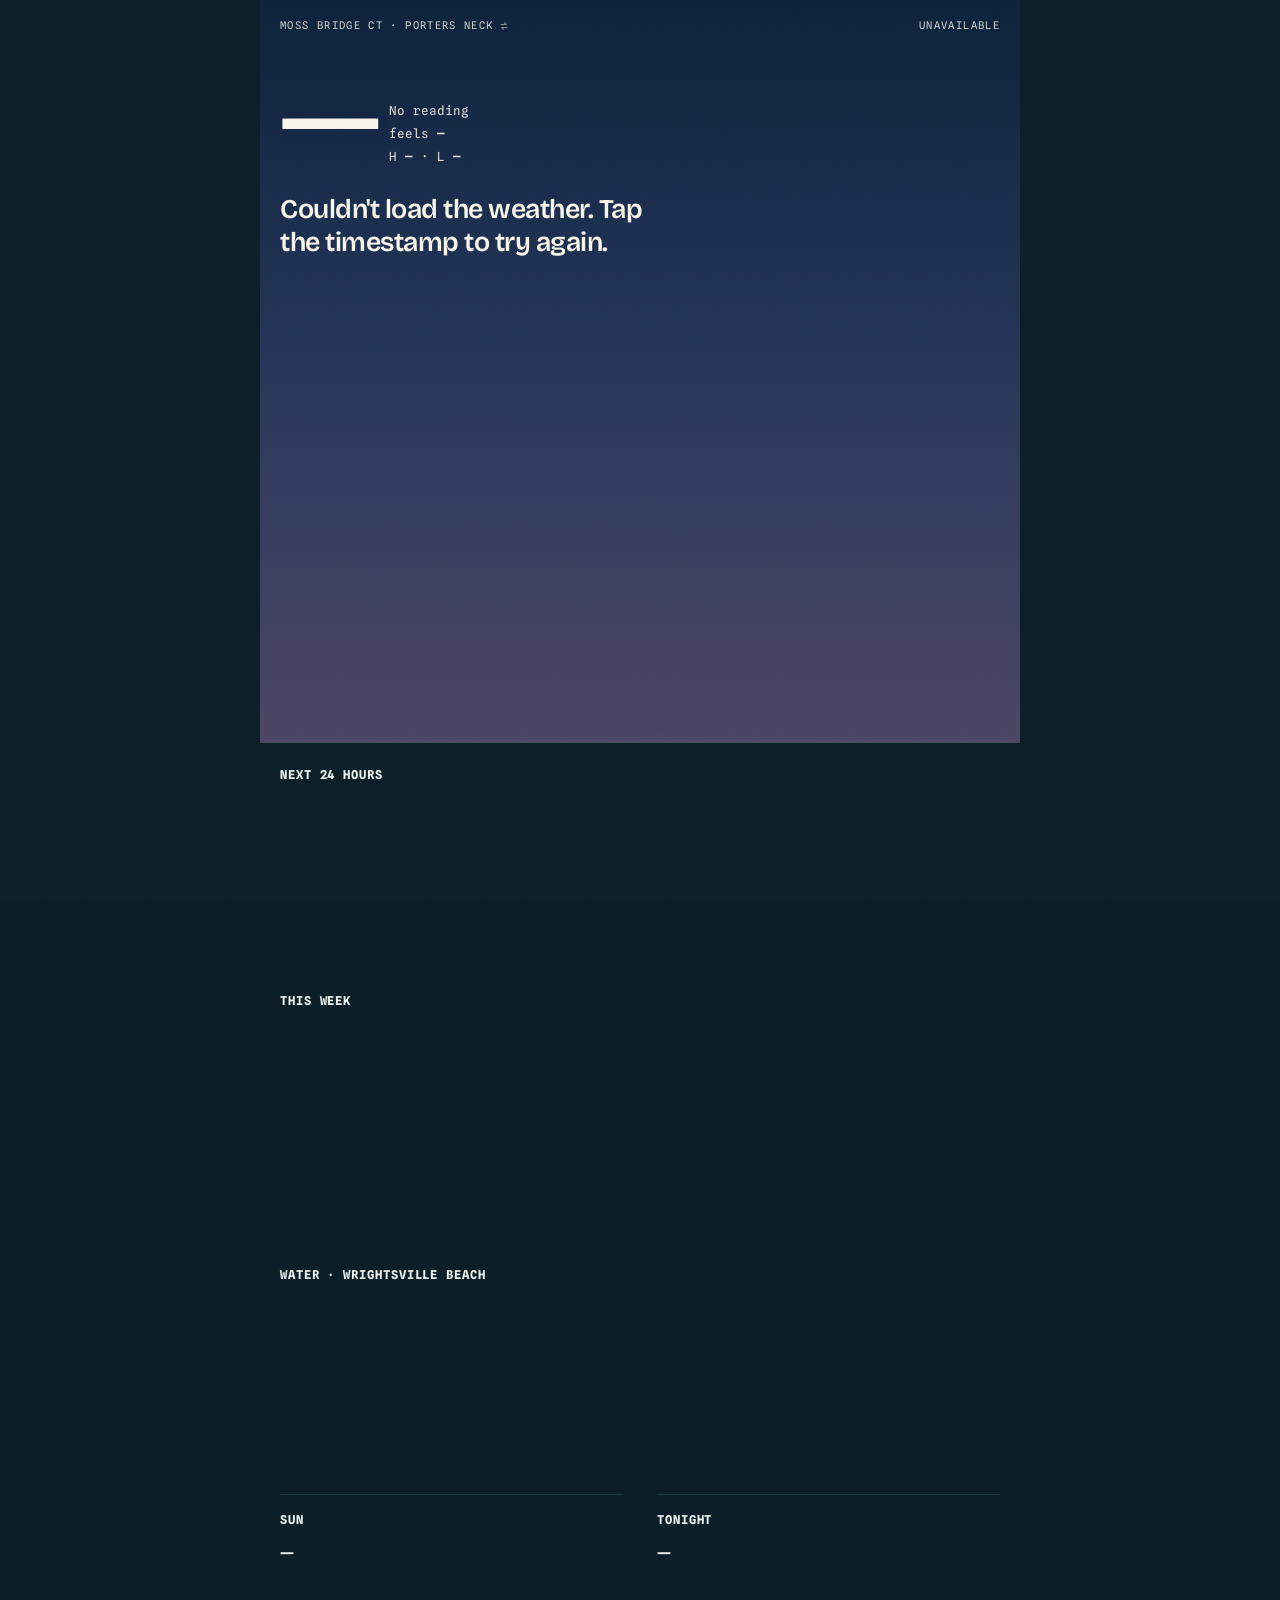
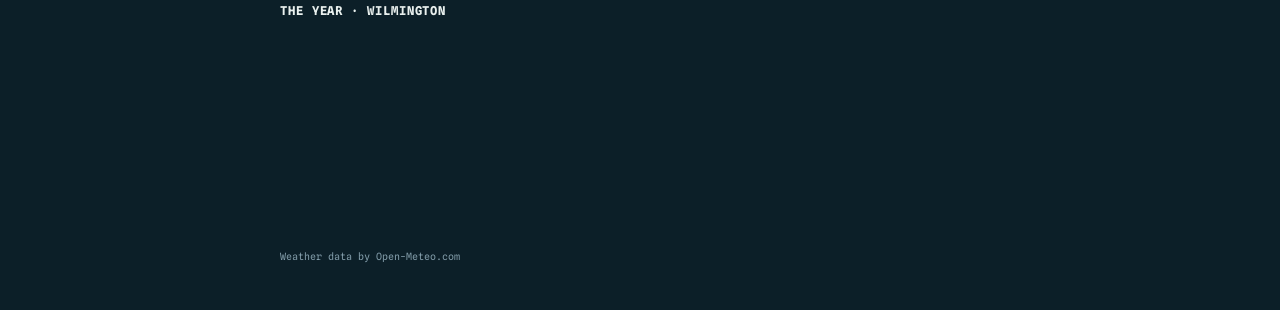
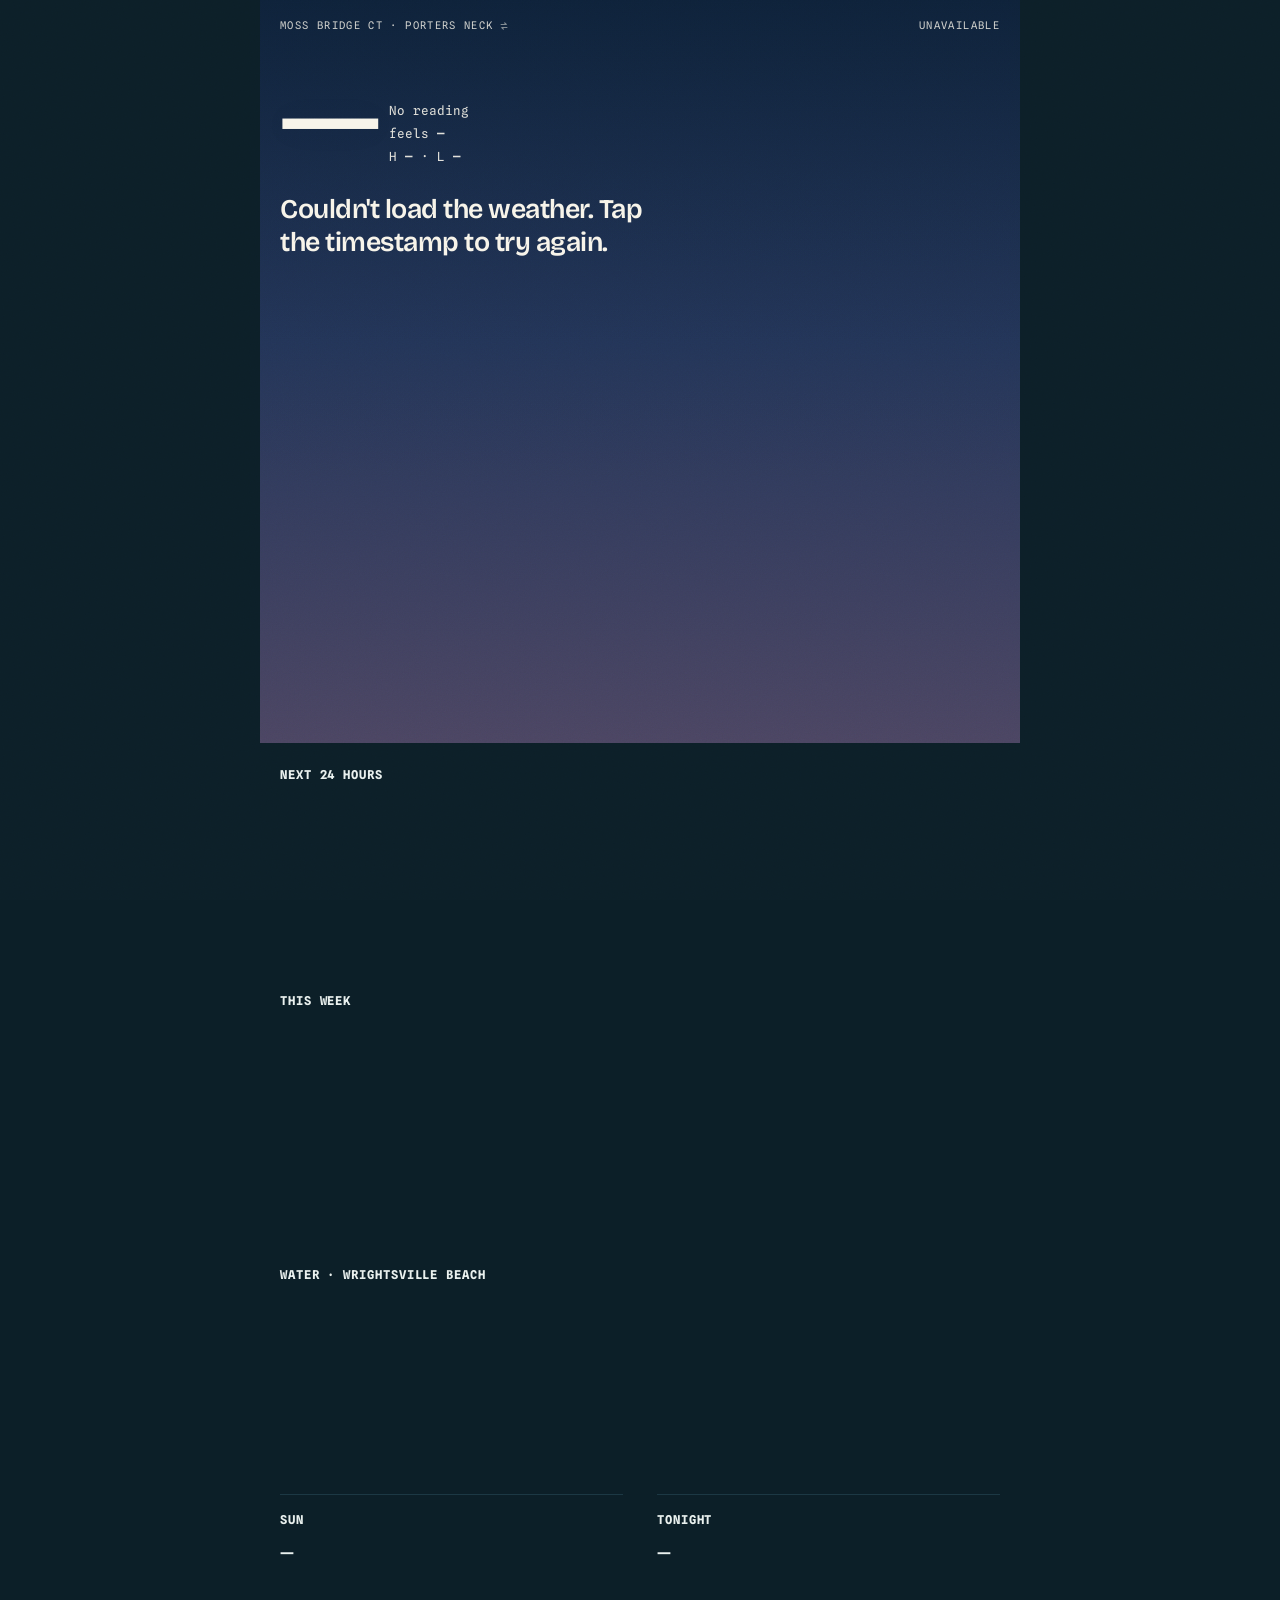
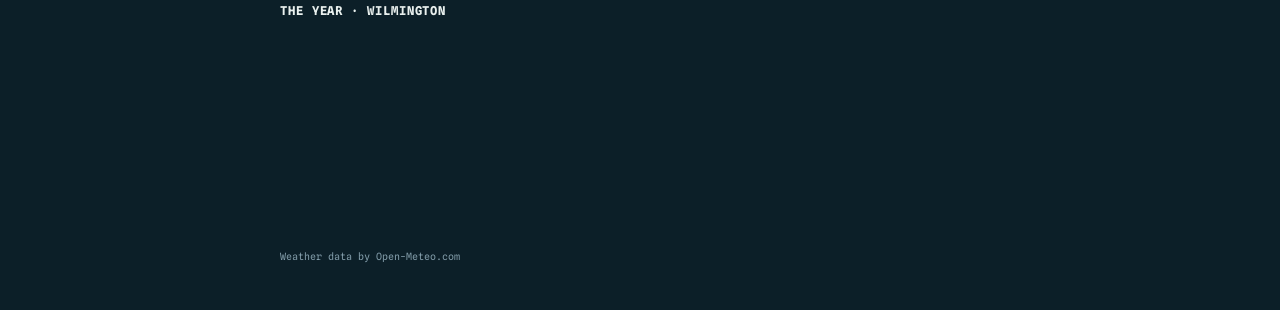
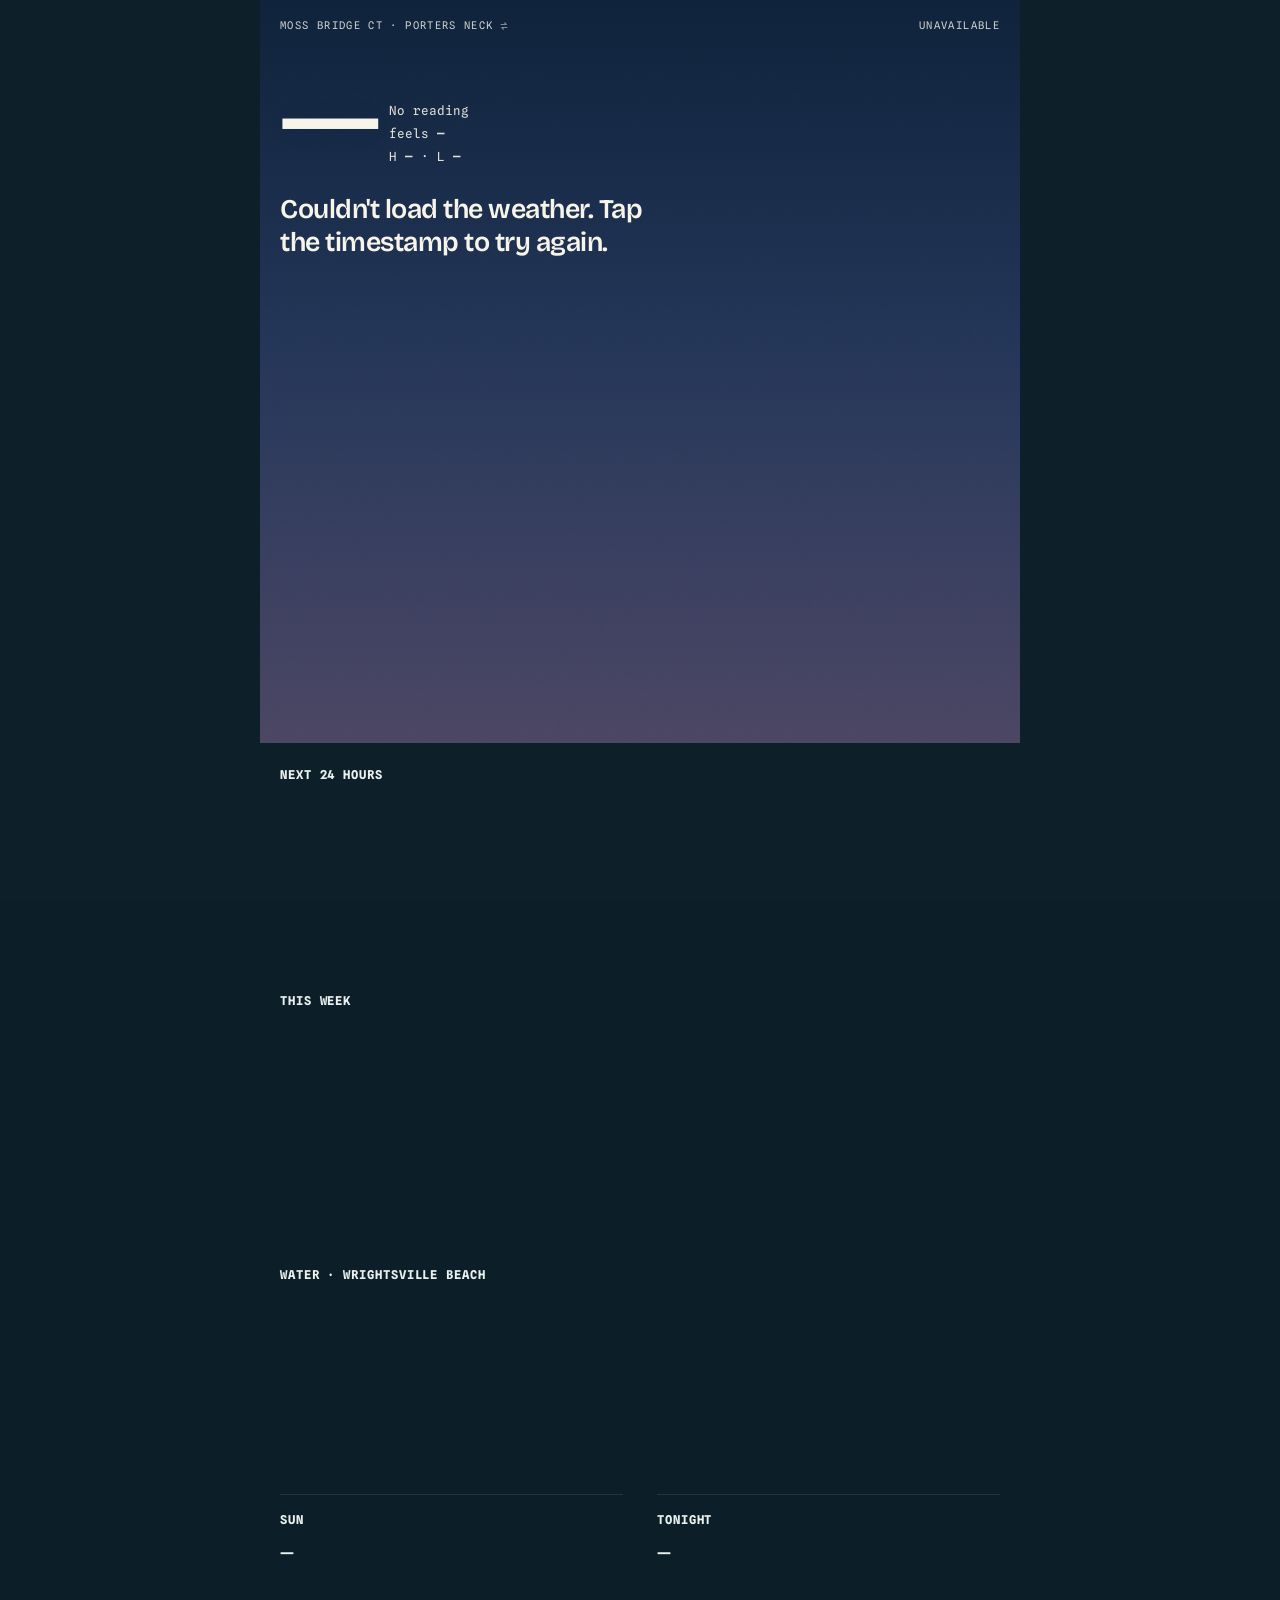
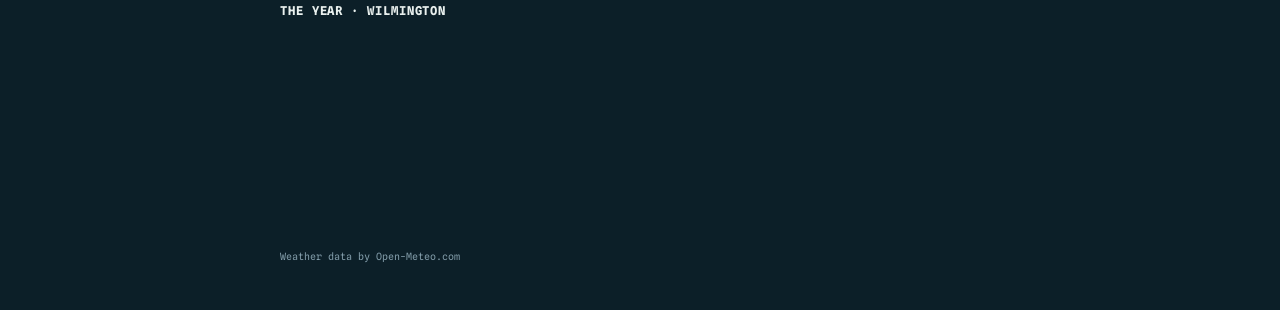
